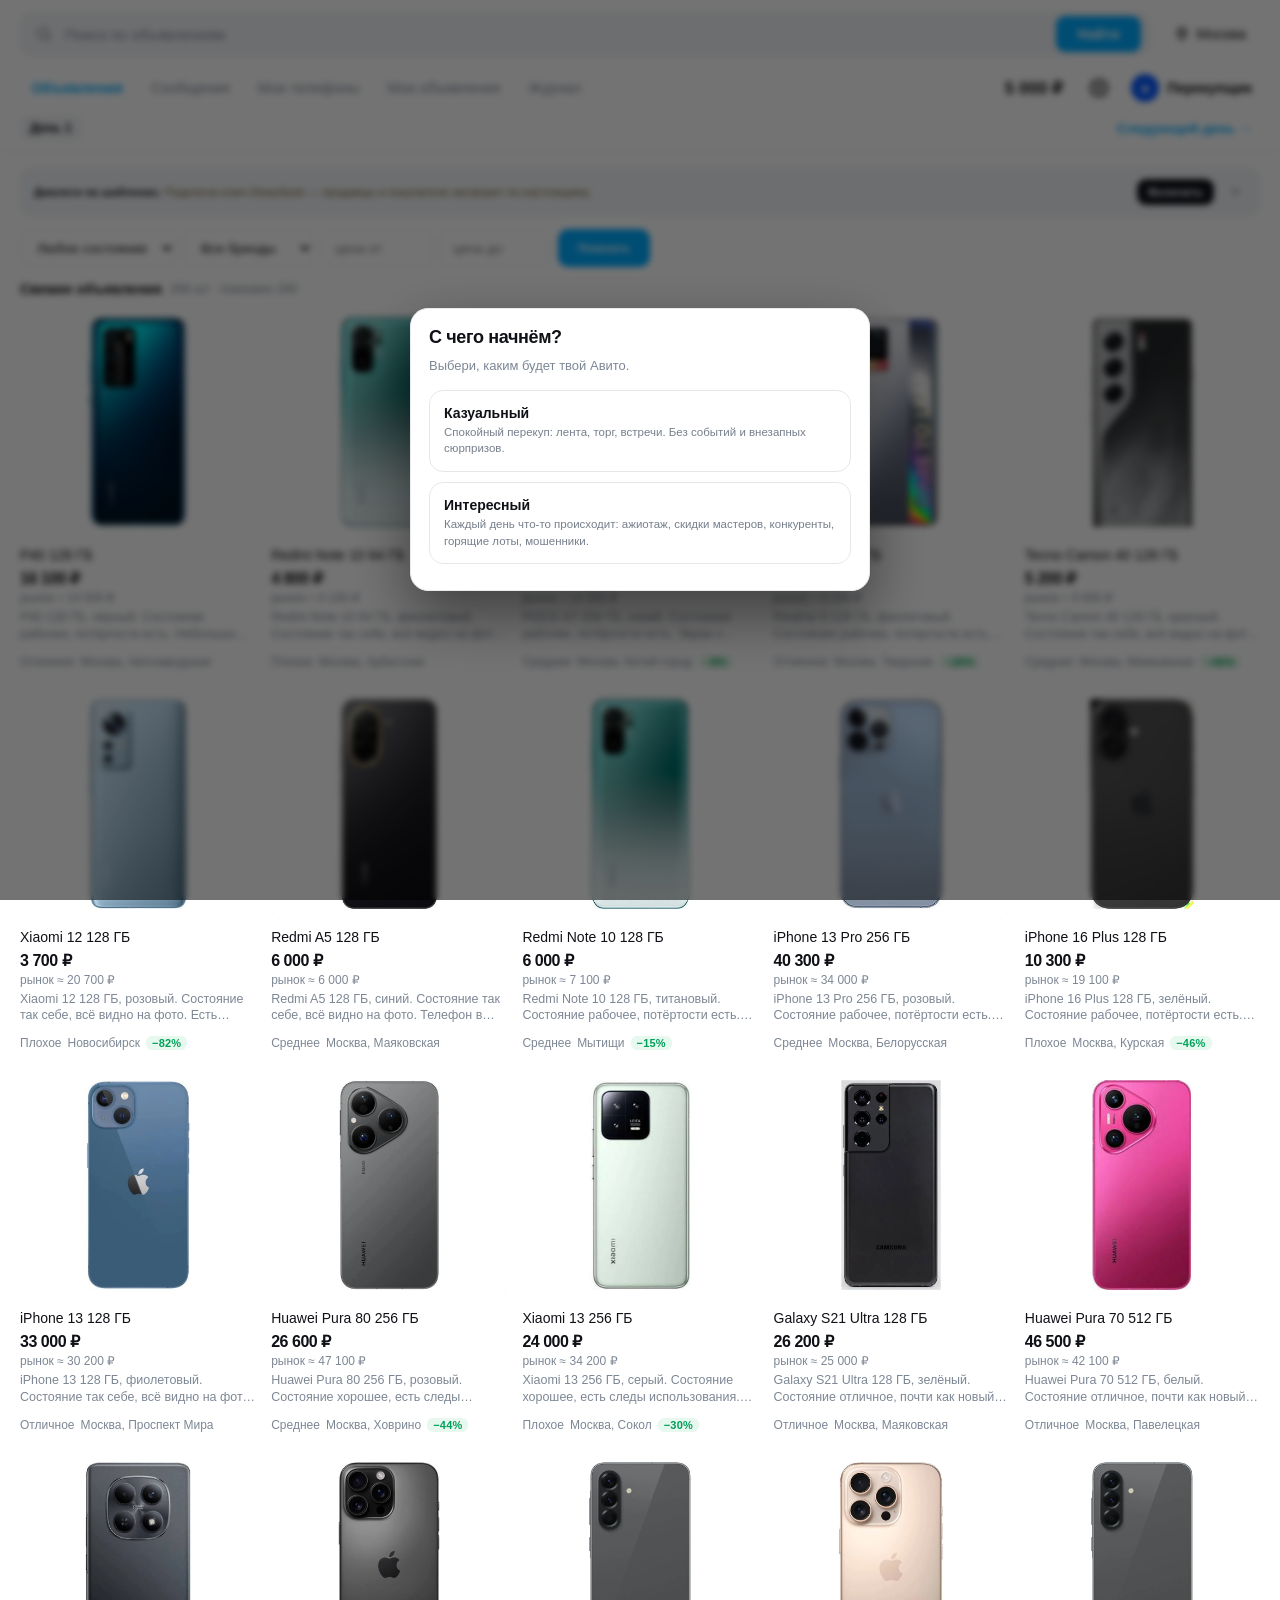
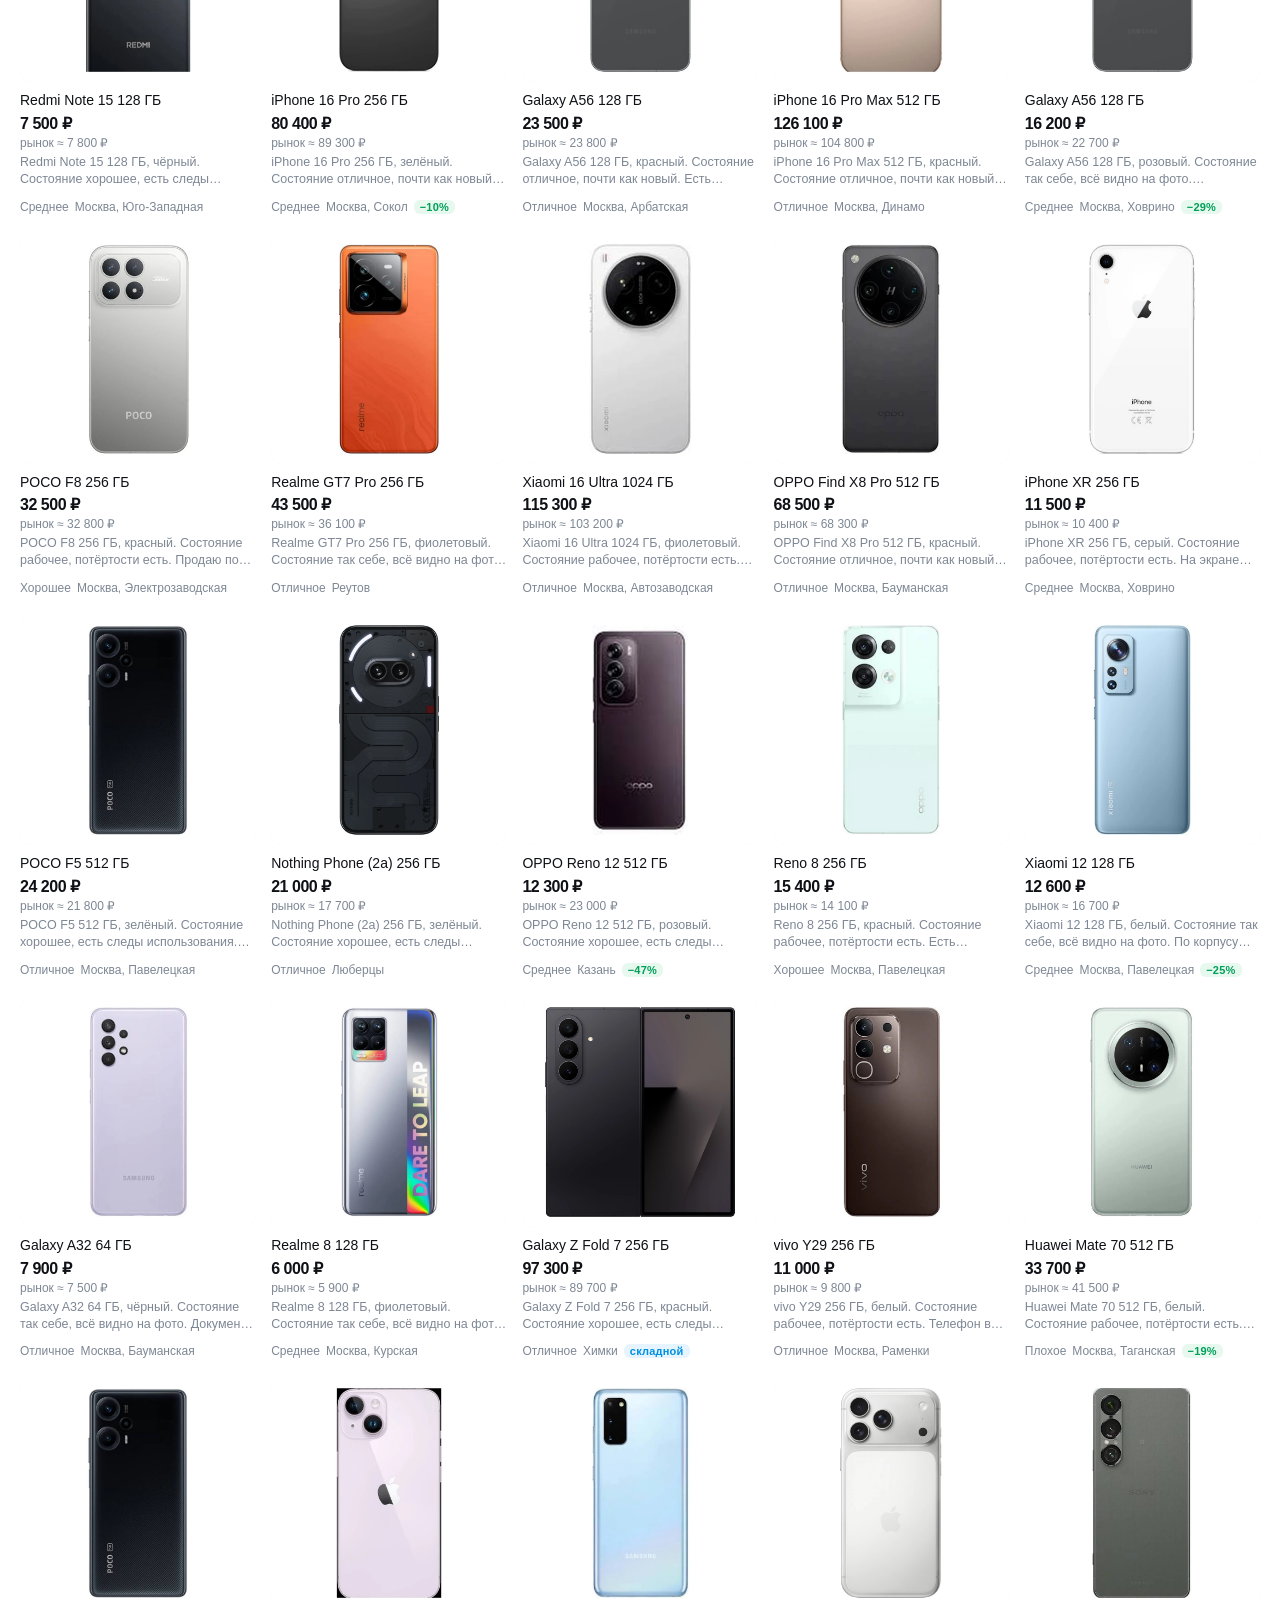
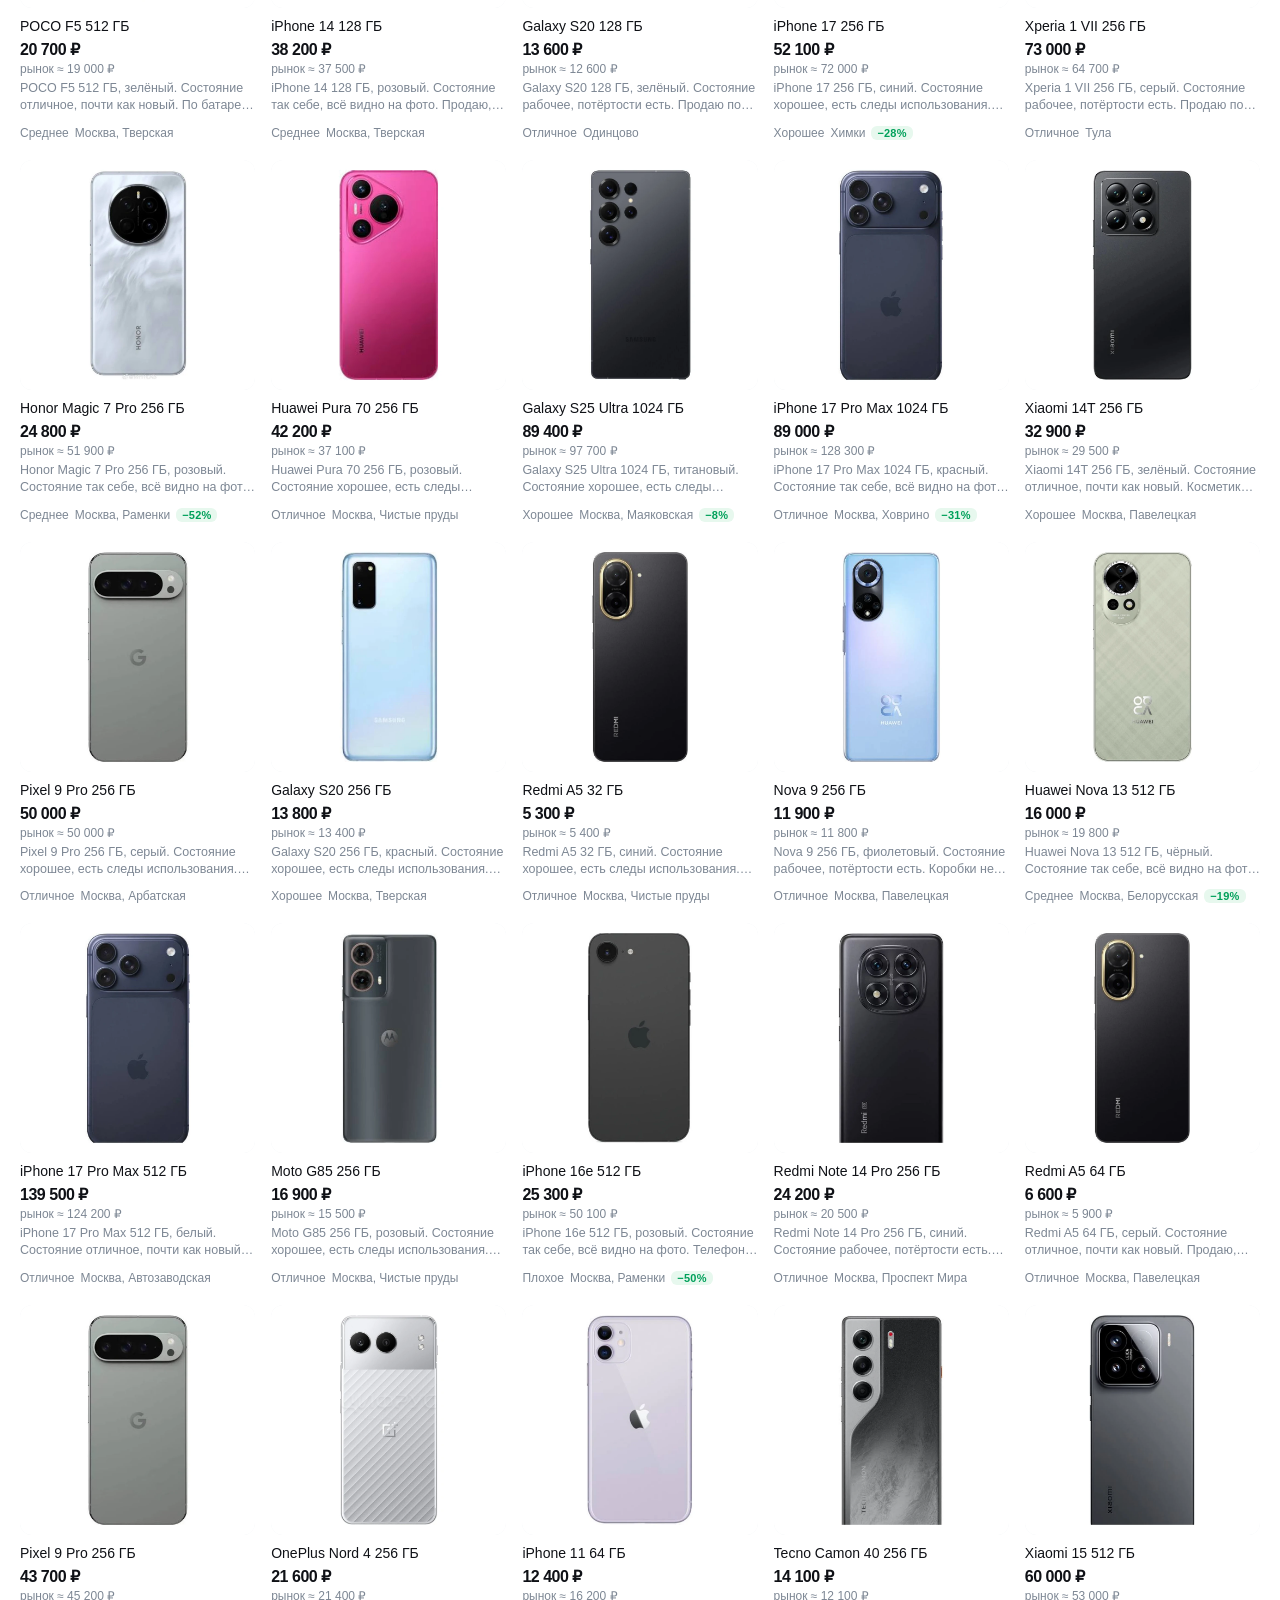
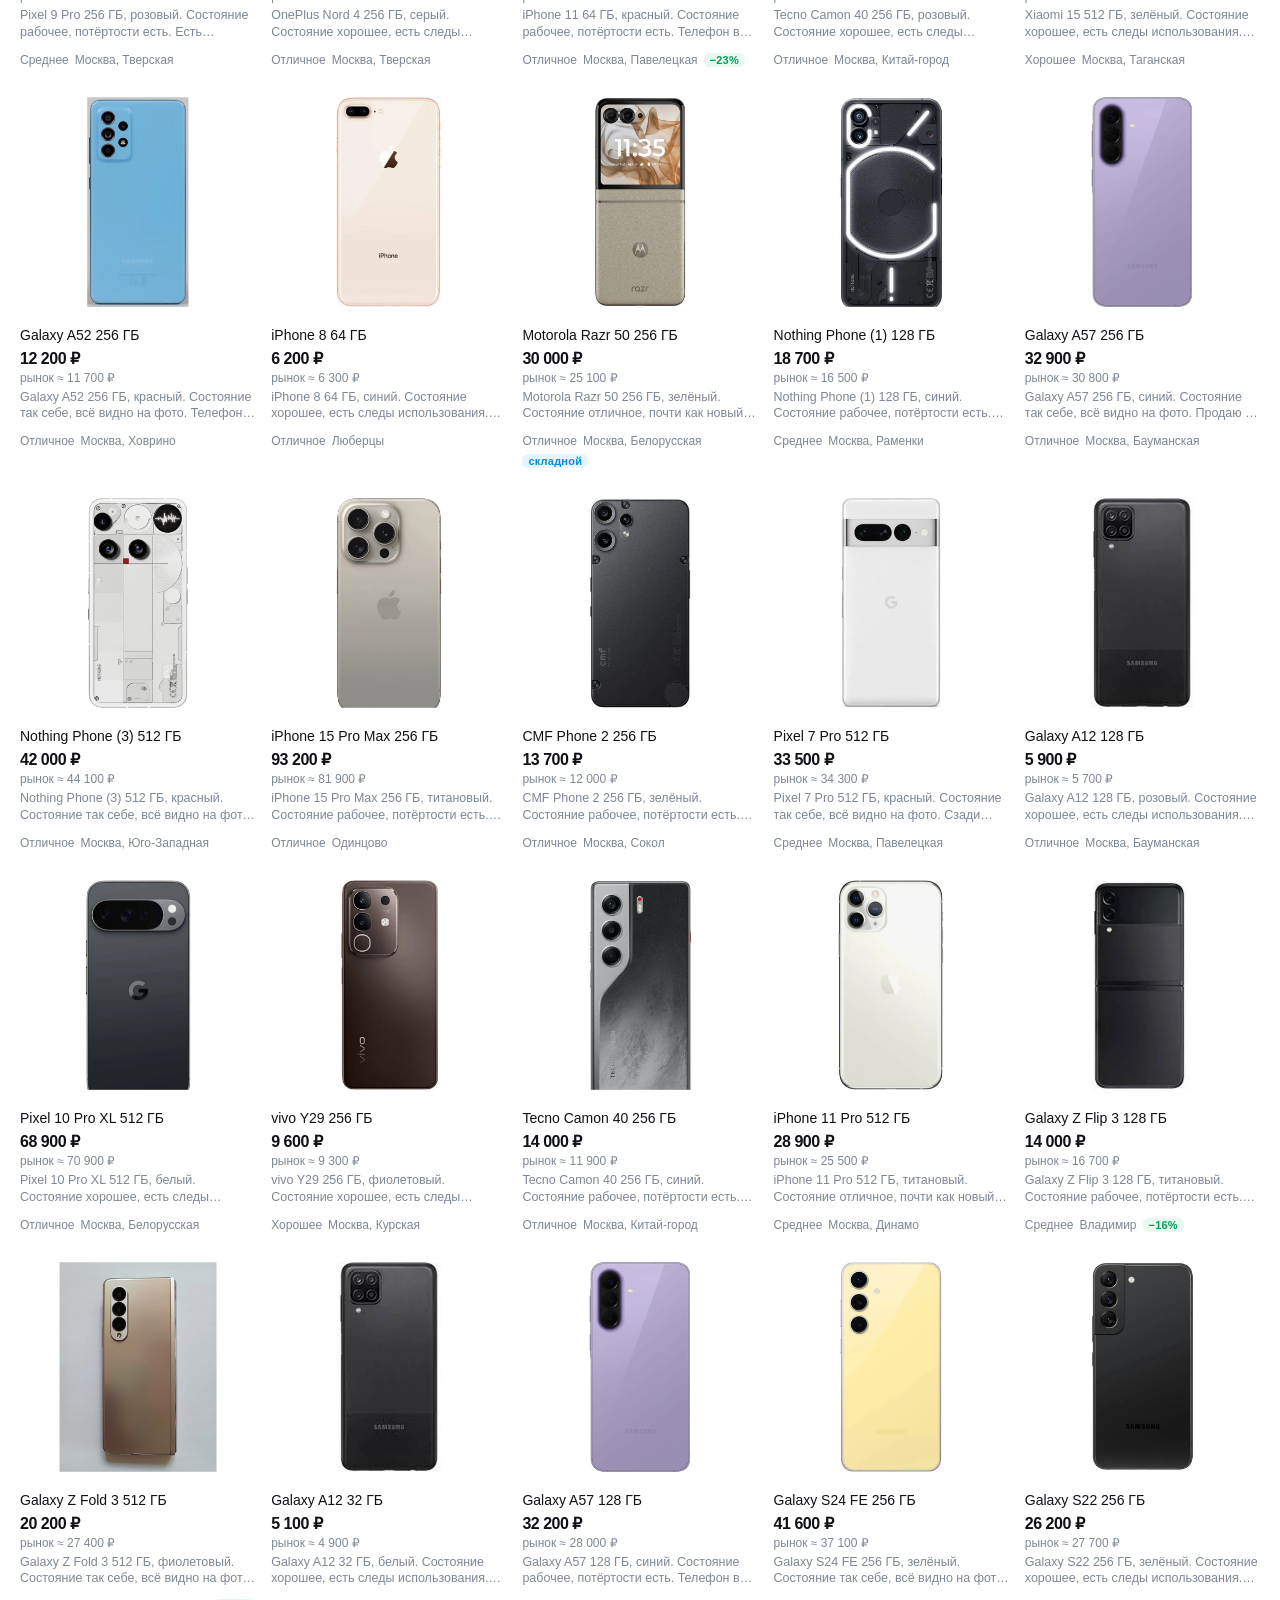
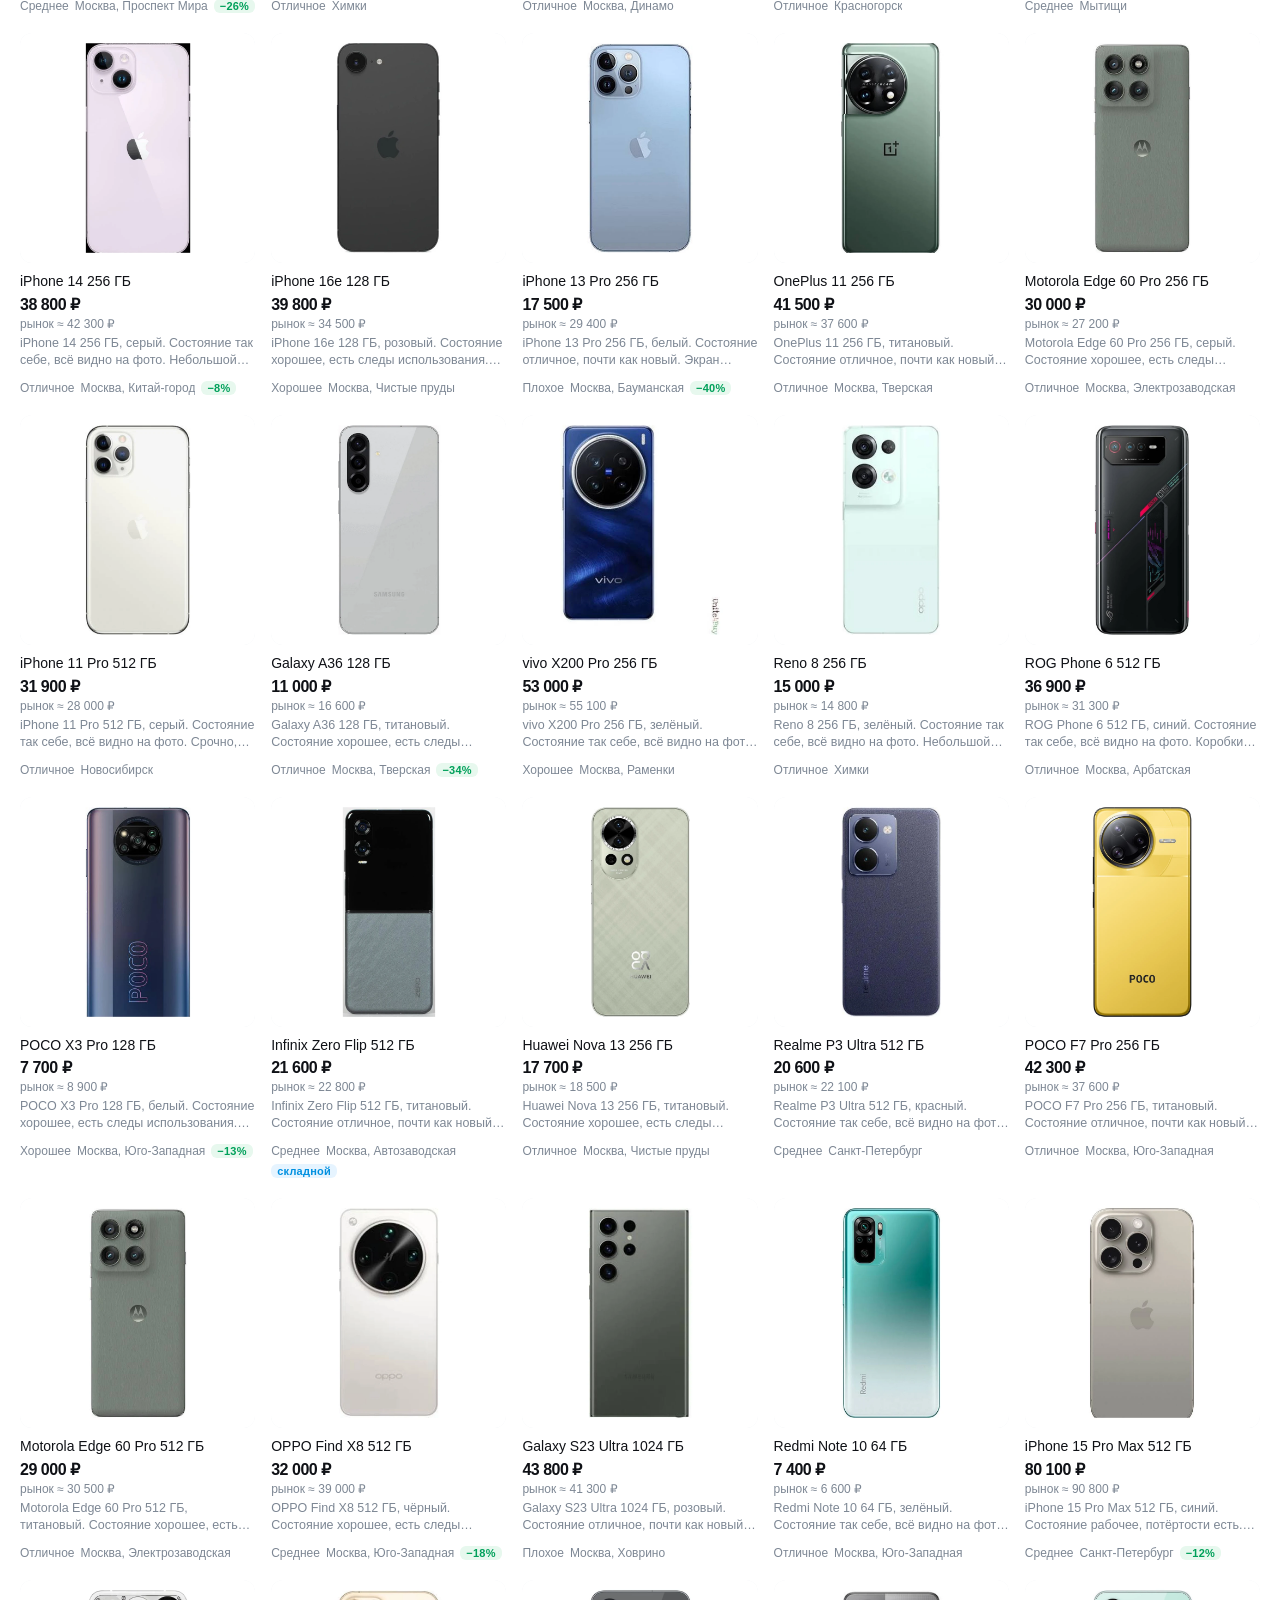
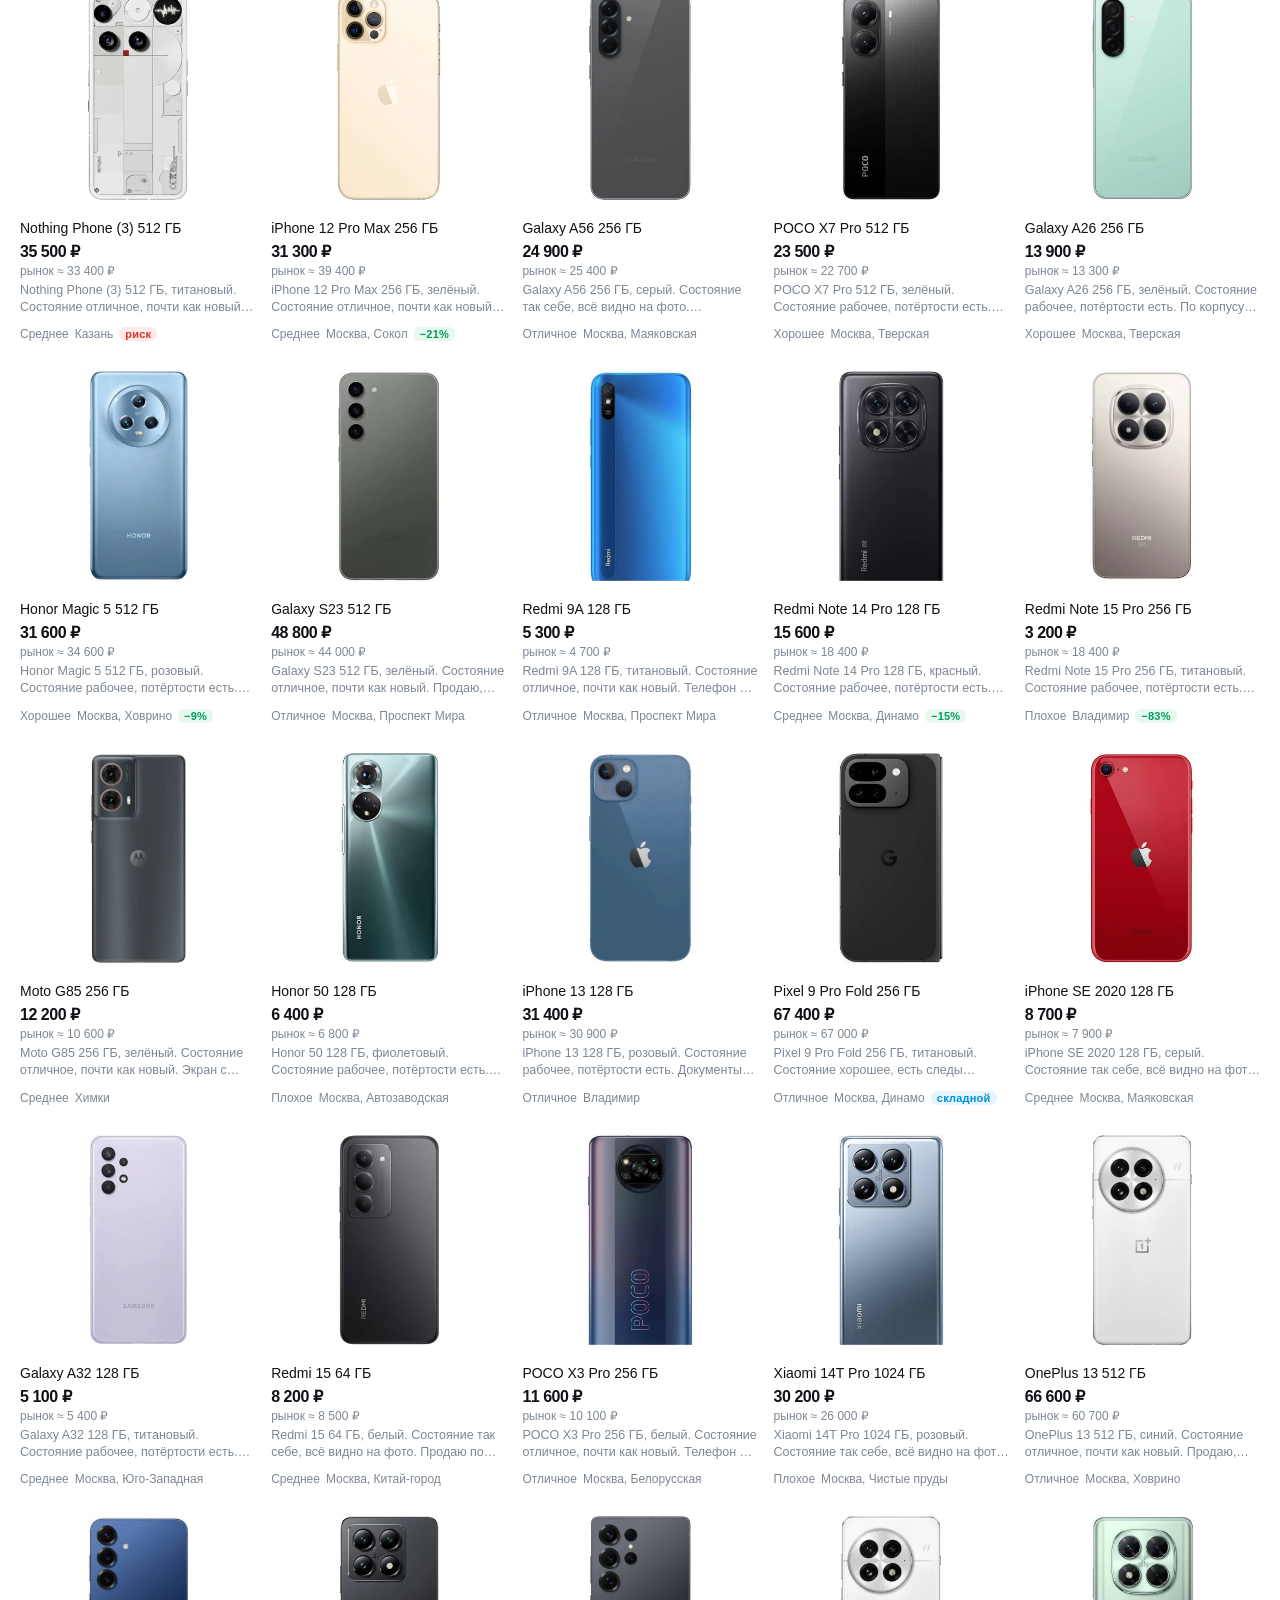
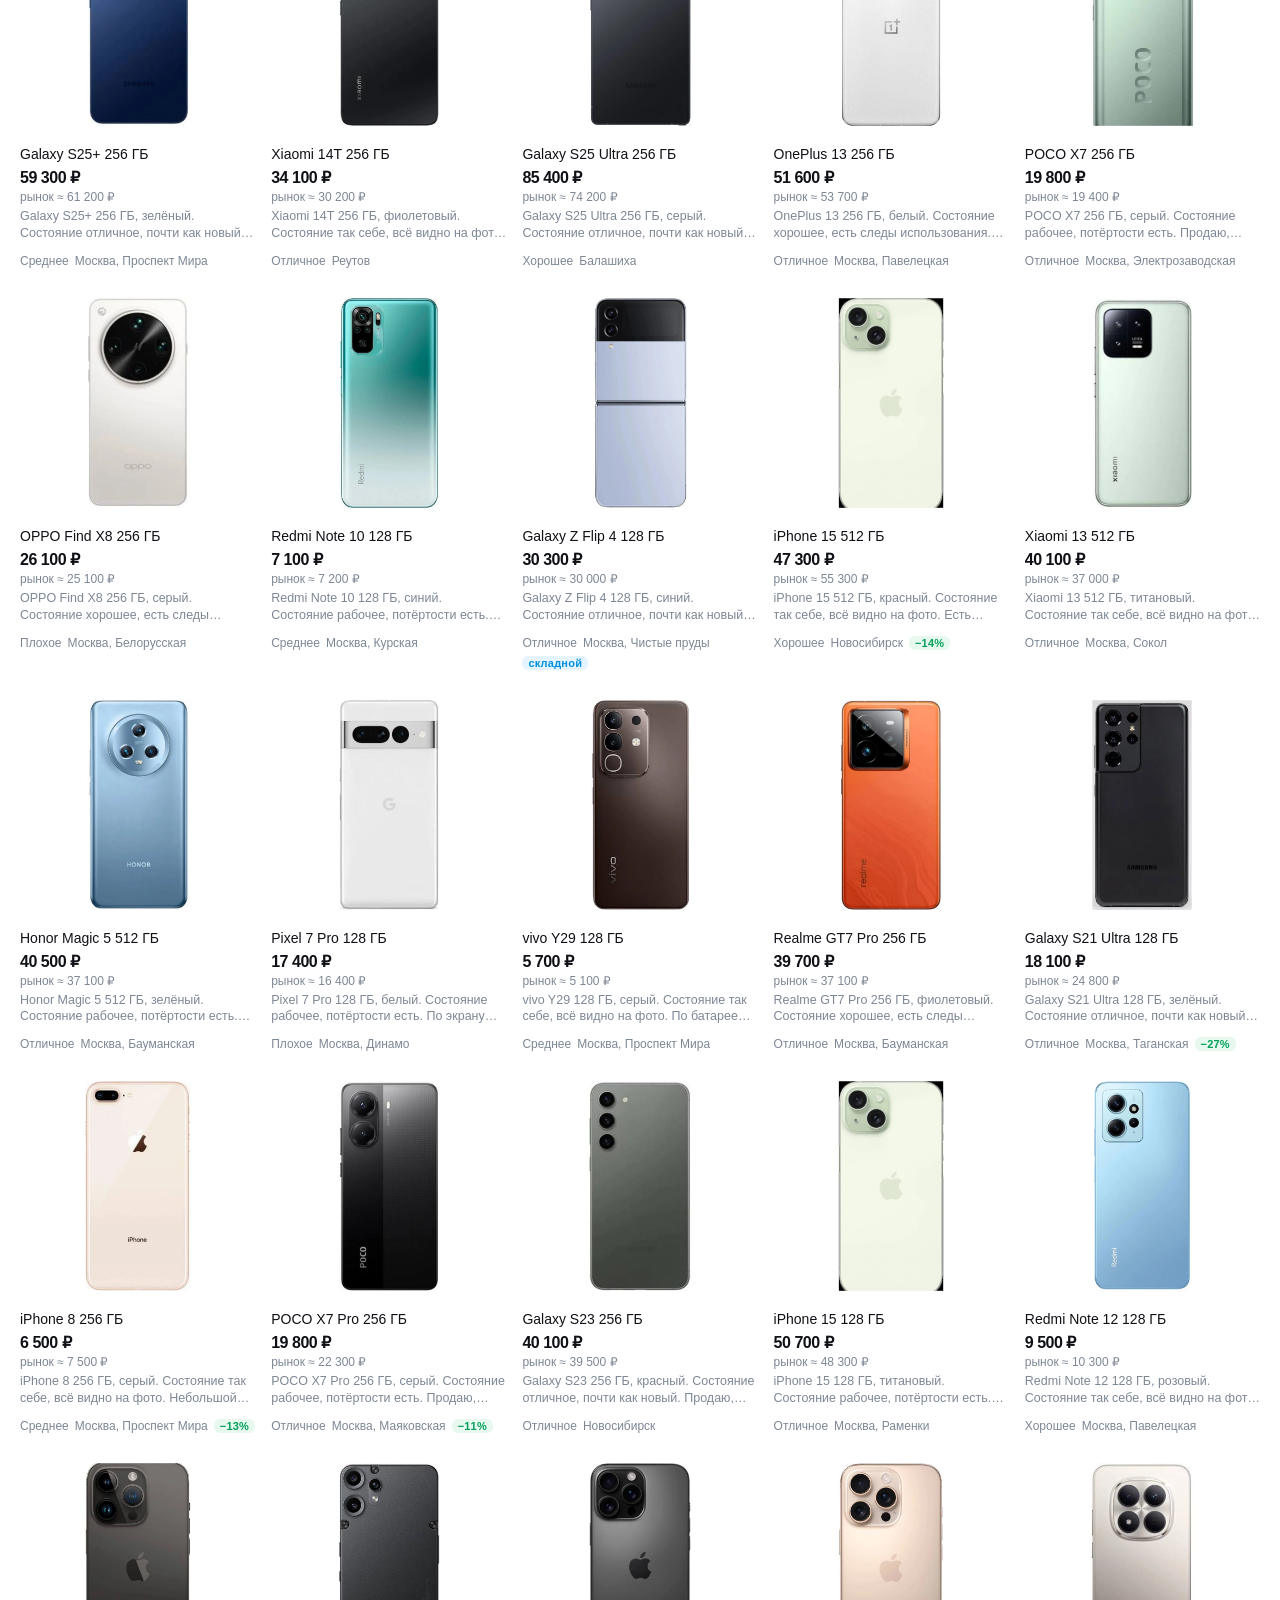
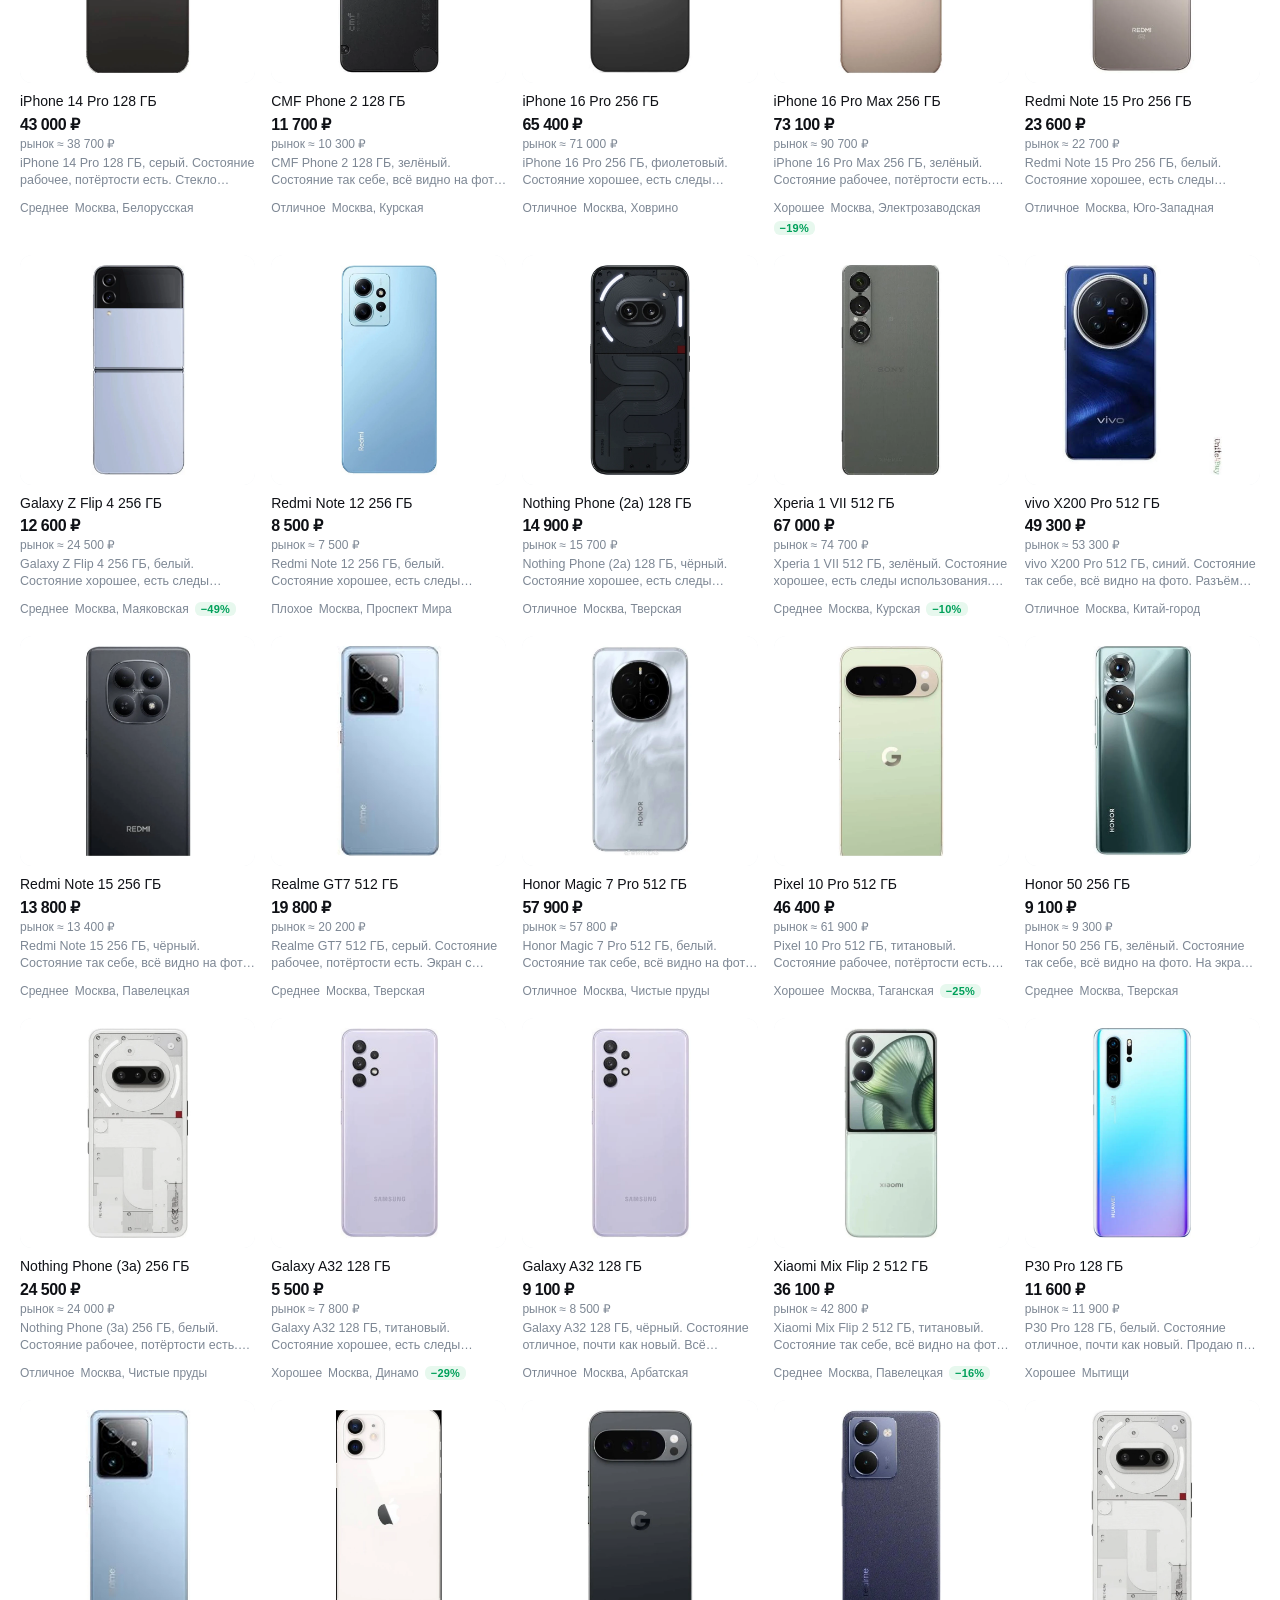
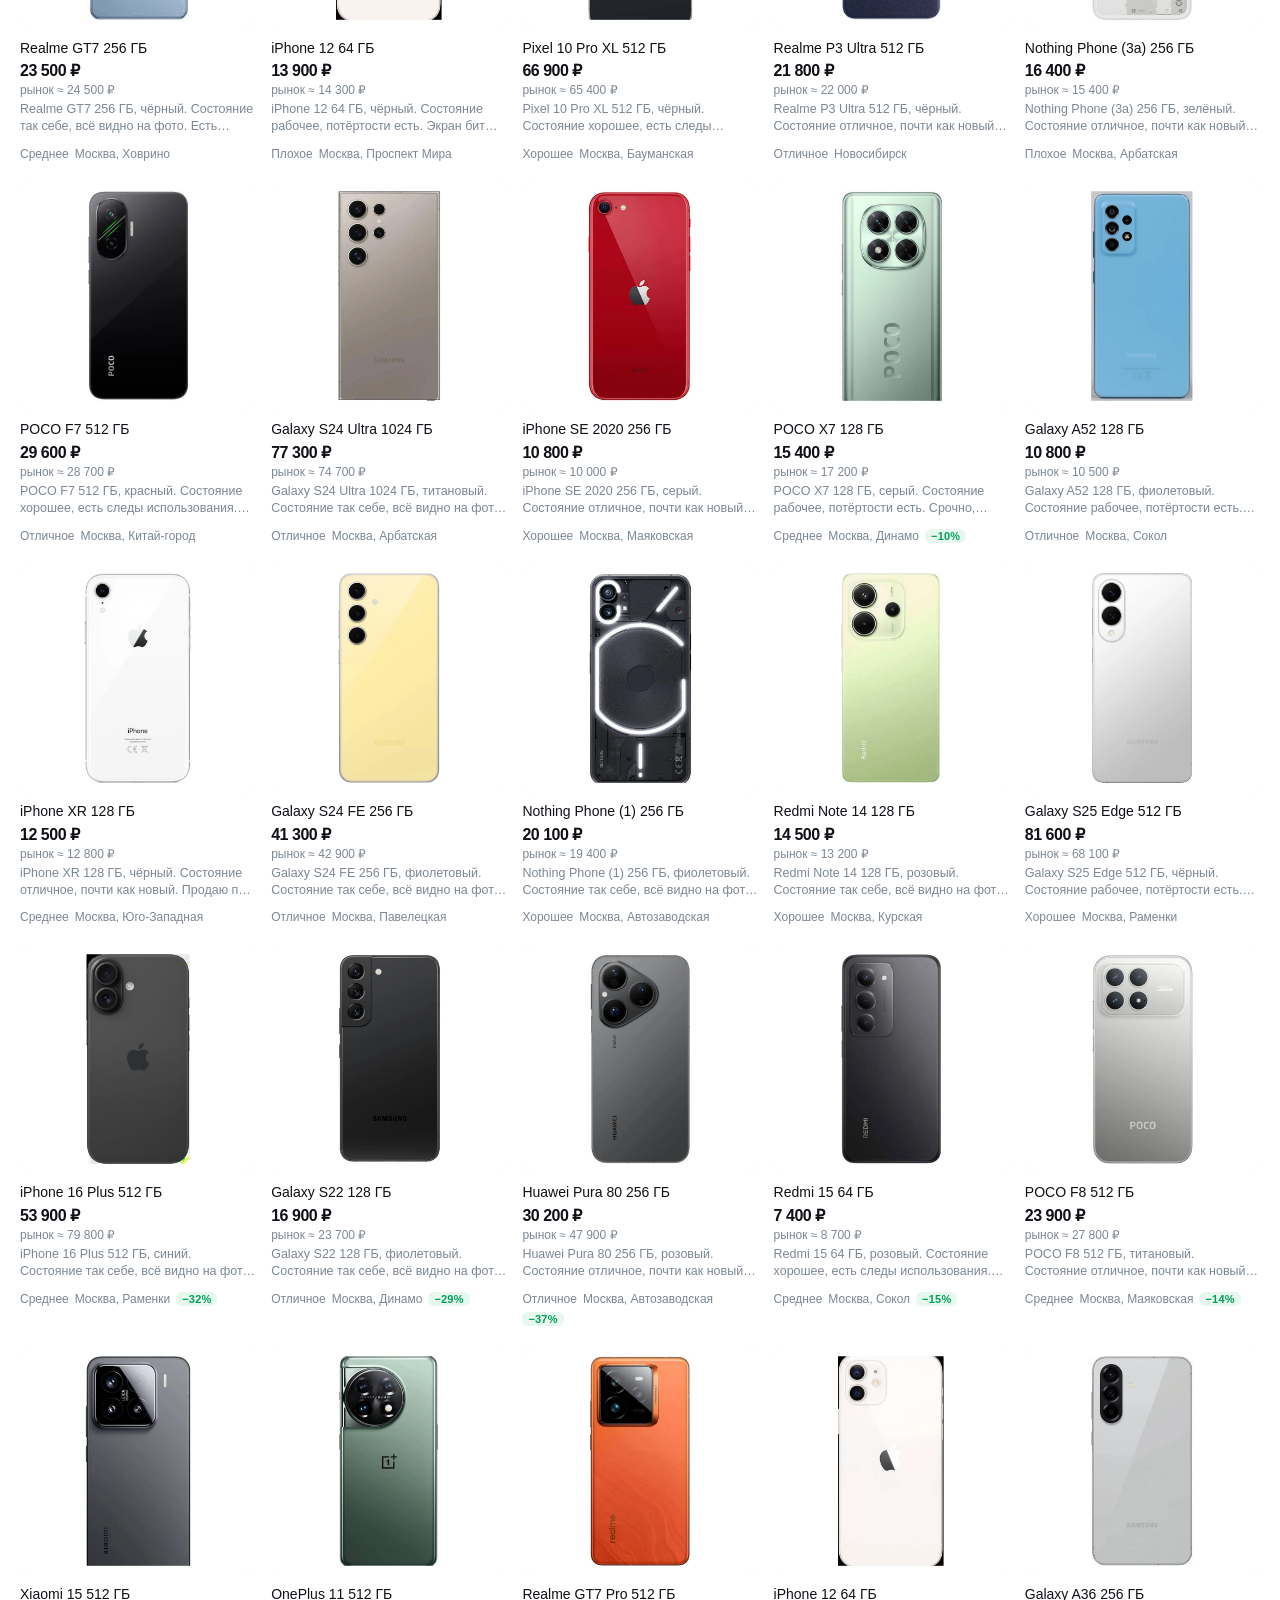
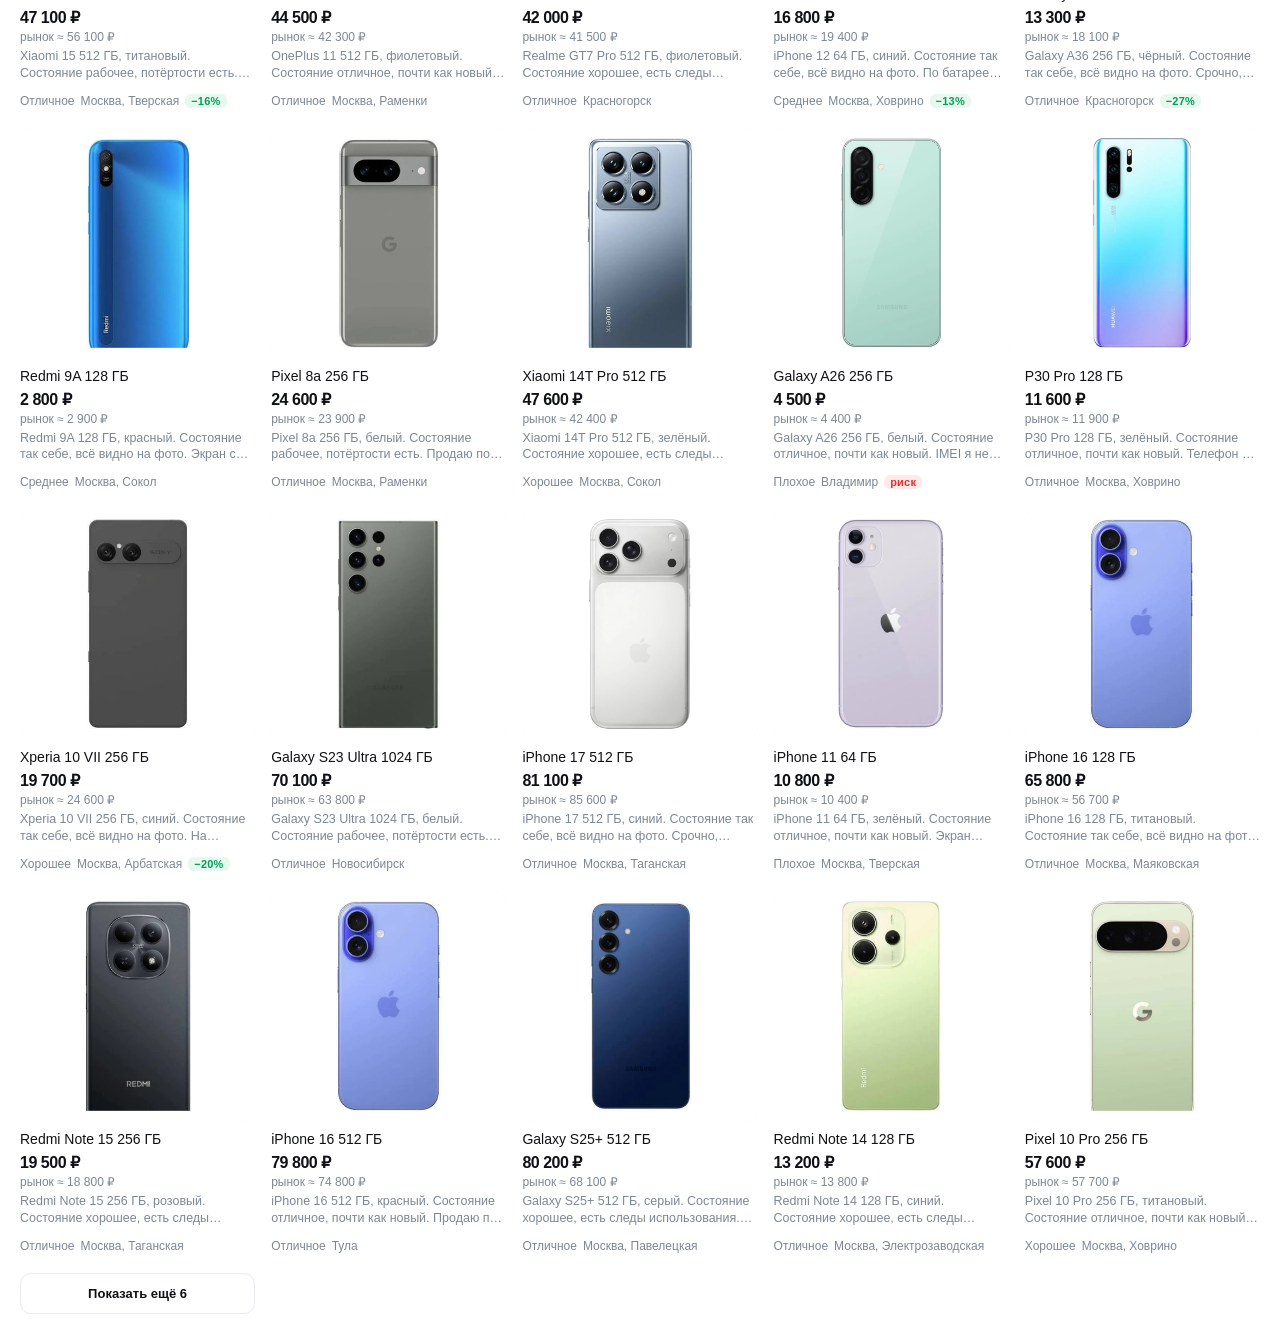
==== index.html @ da97cb34 "modals visible and styled: delivery, offer" ====
<!DOCTYPE html>
<html lang="ru">
<head>
<meta charset="utf-8">
<meta name="viewport" content="width=device-width, initial-scale=1, maximum-scale=1, viewport-fit=cover">
<meta name="theme-color" content="#ffffff">
<title>Mide Simulator — перепродажа телефонов</title>
<link rel="icon" href="data:image/svg+xml,%3Csvg xmlns='http://www.w3.org/2000/svg' viewBox='0 0 32 32'%3E%3Crect width='32' height='32' rx='9' fill='%230aa2f5'/%3E%3Crect x='10' y='6' width='12' height='20' rx='3.5' fill='none' stroke='white' stroke-width='2'/%3E%3C/svg%3E">
<style>
/* ============================================================
   AVITO FLIP — стили. Мобильный «корпус», светлая тема в духе Авито
   ============================================================ */
:root {
  --bg: #eef1f5;
  --card: #ffffff;
  --ink: #0d0f12;
  --muted: #6b7280;
  --line: #e6e9ee;
  --accent: #0aa2f5;
  --accent-2: #0077c8;
  --accent-soft: #e8f5fe;
  --green: #12a150;
  --green-soft: #e7f7ee;
  --red: #e5484d;
  --red-soft: #fdecec;
  --amber: #e0a000;
  --amber-soft: #fff6dc;
  --violet: #7c5cff;
  --radius: 16px;
  --shadow: 0 1px 2px rgba(16, 24, 40, .06), 0 8px 24px rgba(16, 24, 40, .06);
  --safe: env(safe-area-inset-bottom, 0px);
}

* { box-sizing: border-box; -webkit-tap-highlight-color: transparent; }

html, body {
  margin: 0; padding: 0; height: 100%;
  background: radial-gradient(1200px 600px at 50% -10%, #dfe9f5 0%, #eef1f5 45%, #e7ebf1 100%);
  font-family: -apple-system, BlinkMacSystemFont, "Segoe UI", Roboto, "Helvetica Neue", Arial, sans-serif;
  color: var(--ink);
  overscroll-behavior: none;
}

button, input, textarea, select { font: inherit; color: inherit; }
button { cursor: pointer; border: 0; background: none; }

/* ---------- корпус ---------- */
#app {
  position: relative;
  width: 100%; max-width: 432px; height: 100dvh; max-height: 920px;
  margin: 0 auto;
  background: var(--bg);
  display: flex; flex-direction: column;
  overflow: hidden;
}
/* ---------- шапка ---------- */
.topbar {
  flex: 0 0 auto;
  padding: 10px 14px 8px;
  background: var(--card);
  border-bottom: 1px solid var(--line);
  z-index: 20;
}
.topbar-row { display: flex; align-items: center; gap: 8px; }
.logo { display: flex; align-items: center; gap: 7px; font-weight: 800; font-size: 15px; letter-spacing: -.2px; }
.logo-dot {
  width: 22px; height: 22px; border-radius: 7px;
  background: linear-gradient(135deg, #0aa2f5, #7c5cff);
  position: relative; flex: 0 0 auto;
  box-shadow: inset 0 0 0 1px rgba(255,255,255,.25);
}
.logo-dot::after {
  content: ''; position: absolute; inset: 6px; border-radius: 3px;
  border: 2px solid rgba(255,255,255,.92); border-bottom-width: 4px;
}
.spacer { flex: 1; }
.balance {
  display: flex; align-items: baseline; gap: 2px;
  font-weight: 800; font-size: 16px; font-variant-numeric: tabular-nums;
  transition: color .25s;
}
.balance small { font-size: 11px; font-weight: 700; color: var(--muted); margin-left: 3px; }
.balance.flash-up { animation: flashUp .7s ease; }
.balance.flash-down { animation: flashDown .7s ease; }
@keyframes flashUp { 0% { color: var(--green); transform: scale(1.12); } 100% { color: var(--ink); transform: none; } }
@keyframes flashDown { 0% { color: var(--red); transform: scale(1.12); } 100% { color: var(--ink); transform: none; } }

.topbar-sub { display: flex; align-items: center; gap: 10px; margin-top: 6px; font-size: 11.5px; color: var(--muted); }
.pill {
  display: inline-flex; align-items: center; gap: 4px;
  padding: 3px 8px; border-radius: 999px; background: #f2f4f8;
  font-weight: 650; color: #47505e; white-space: nowrap;
}
.pill.green { background: var(--green-soft); color: var(--green); }
.pill.blue { background: var(--accent-soft); color: var(--accent-2); }
.pill.amber { background: var(--amber-soft); color: #a97900; }
.pill.red { background: var(--red-soft); color: var(--red); }
.icon-btn {
  width: 32px; height: 32px; border-radius: 10px; display: grid; place-items: center;
  font-size: 15px; color: #4b5563; background: #f4f6f9;
}
.icon-btn:active { transform: scale(.94); }

/* ---------- контент ---------- */
.content { flex: 1 1 auto; overflow-y: auto; overflow-x: hidden; padding: 12px 12px 18px; scroll-behavior: smooth; }
.content::-webkit-scrollbar { width: 0; }

.view { display: none; animation: fadeIn .22s ease; }
.view.active { display: block; }
@keyframes fadeIn { from { opacity: 0; transform: translateY(4px); } to { opacity: 1; transform: none; } }

.section-title {
  display: flex; align-items: center; gap: 8px;
  font-size: 12px; font-weight: 800; text-transform: uppercase; letter-spacing: .6px;
  color: #8b95a5; margin: 4px 2px 8px;
}
.section-title .hint { text-transform: none; letter-spacing: 0; font-weight: 600; color: #9aa3b1; font-size: 11px; }

/* ---------- фильтры ---------- */
.filters { display: flex; gap: 6px; overflow-x: auto; padding-bottom: 8px; margin-bottom: 2px; }
.filters::-webkit-scrollbar { display: none; }
.chip {
  flex: 0 0 auto; padding: 6px 11px; border-radius: 999px;
  background: var(--card); border: 1px solid var(--line);
  font-size: 12px; font-weight: 650; color: #4b5563; transition: .15s;
}
.chip:active { transform: scale(.96); }
.chip.on { background: var(--ink); color: #fff; border-color: var(--ink); }

/* ---------- карточка объявления ---------- */
.cards { display: flex; flex-direction: column; gap: 9px; }
.card {
  display: flex; gap: 11px; padding: 10px;
  background: var(--card); border-radius: var(--radius); border: 1px solid var(--line);
  box-shadow: 0 1px 1px rgba(16,24,40,.03);
  transition: transform .12s, box-shadow .2s;
  position: relative; overflow: hidden;
}
.card:active { transform: scale(.985); }
.card::after {
  content: ''; position: absolute; inset: 0; pointer-events: none;
  background: linear-gradient(90deg, transparent, rgba(10,162,245,.07), transparent);
  transform: translateX(-100%);
}
.card.pressed::after { animation: sweep .5s ease; }
@keyframes sweep { to { transform: translateX(100%); } }

.thumb {
  flex: 0 0 74px; width: 74px; height: 88px; border-radius: 12px;
  background: linear-gradient(150deg, #f7f9fc, #e9eef5);
  display: grid; place-items: center; position: relative; overflow: hidden;
}
.phone {
  width: 38px; height: 66px; border-radius: 8px;
  background: linear-gradient(160deg, hsl(var(--hue, 210) 55% 52%), hsl(var(--hue, 210) 60% 30%));
  box-shadow: 0 4px 10px rgba(10, 20, 40, .22), inset 0 0 0 1.5px rgba(255,255,255,.28);
  position: relative;
}
.phone::before {
  content: ''; position: absolute; left: 3px; top: 6px;
  width: 12px; height: 12px; border-radius: 4px;
  background: rgba(8, 12, 20, .55);
  box-shadow: inset 0 0 0 1px rgba(255,255,255,.18);
}
.phone::after {
  content: ''; position: absolute; inset: 4px 3px;
  border-radius: 6px; border: 1px solid rgba(255,255,255,.22);
}
.phone.fold { width: 44px; }
.phone.fold::after { inset: 4px 8px; }

.card-body { flex: 1 1 auto; min-width: 0; display: flex; flex-direction: column; }
.card-price { font-size: 16px; font-weight: 850; letter-spacing: -.3px; }
.card-title {
  font-size: 12.5px; font-weight: 600; color: #333a45; margin-top: 1px;
  white-space: nowrap; overflow: hidden; text-overflow: ellipsis;
}
.card-desc {
  font-size: 11px; color: var(--muted); margin-top: 3px; line-height: 1.35;
  display: -webkit-box; -webkit-line-clamp: 2; -webkit-box-orient: vertical; overflow: hidden;
}
.card-meta { display: flex; align-items: center; gap: 6px; margin-top: auto; padding-top: 6px; font-size: 10.5px; color: #9aa3b1; }
.card-meta .city { overflow: hidden; text-overflow: ellipsis; white-space: nowrap; }
.badge {
  font-size: 9.5px; font-weight: 800; padding: 2px 6px; border-radius: 6px;
  text-transform: uppercase; letter-spacing: .3px; white-space: nowrap;
}
.badge.deal { background: var(--green-soft); color: var(--green); }
.badge.risky { background: var(--red-soft); color: var(--red); }
.badge.norm { background: var(--accent-soft); color: var(--accent-2); }
.badge.fold { background: #f1ecff; color: var(--violet); }

/* ---------- пустое состояние ---------- */
.empty { text-align: center; padding: 40px 20px; color: var(--muted); }
.empty .big { font-size: 34px; margin-bottom: 8px; opacity: .5; }
.empty b { color: var(--ink); }
.empty p { font-size: 12.5px; line-height: 1.5; margin: 6px 0 0; }

/* ---------- нижние табы ---------- */
.tabbar {
  flex: 0 0 auto; display: grid; grid-template-columns: repeat(4, 1fr);
  background: var(--card); border-top: 1px solid var(--line);
  padding: 6px 4px calc(6px + var(--safe));
  z-index: 20;
}
.tab {
  display: flex; flex-direction: column; align-items: center; gap: 2px;
  padding: 5px 0; border-radius: 10px; color: #9aa3b1; font-size: 10px; font-weight: 650;
  position: relative; transition: .15s;
}
.tab .ic { font-size: 17px; line-height: 1; filter: grayscale(1) opacity(.55); transition: .15s; }
.tab.on { color: var(--accent-2); }
.tab.on .ic { filter: none; }
.tab .dot {
  position: absolute; top: 2px; right: 50%; margin-right: -16px;
  min-width: 15px; height: 15px; border-radius: 99px; background: var(--red); color: #fff;
  font-size: 9px; display: grid; place-items: center; padding: 0 4px; font-weight: 800;
  box-shadow: 0 0 0 2px var(--card);
}

/* ---------- оверлеи ---------- */
.overlay {
  position: absolute; inset: 0; background: var(--bg);
  display: flex; flex-direction: column; z-index: 50;
  transform: translateX(100%); transition: transform .26s cubic-bezier(.32,.72,0,1);
  visibility: hidden;
}
.overlay.open { transform: none; visibility: visible; }
.overlay.up { transform: translateY(100%); }

#ov-meet { z-index: 60; }

.ov-head {
  flex: 0 0 auto; display: flex; align-items: center; gap: 10px;
  padding: 12px 12px; background: var(--card); border-bottom: 1px solid var(--line);
}
.ov-head .back {
  width: 30px; height: 30px; border-radius: 50%; background: #f2f4f8;
  display: grid; place-items: center; font-size: 15px; color: #47505e; flex: 0 0 auto;
}
.ov-title { flex: 1; min-width: 0; overflow: hidden; }
.ov-title > b { display: block; font-size: 13.5px; font-weight: 800; white-space: nowrap; overflow: hidden; text-overflow: ellipsis; }
.ov-title > span { display: block; font-size: 11px; color: var(--muted); margin-top: 1px; white-space: nowrap; overflow: hidden; text-overflow: ellipsis; }
.ov-price { font-weight: 850; font-size: 15px; white-space: nowrap; }
.ov-foot {
  flex: 0 0 auto; display: flex; gap: 8px;
  padding: 10px 12px calc(10px + var(--safe));
  background: var(--card); border-top: 1px solid var(--line);
}
.ov-foot .btn { flex: 1; }

/* ---------- деталь объявления ---------- */
.detail { padding: 12px; overflow-y: auto; flex: 1; }
.photo-big {
  height: 170px; border-radius: var(--radius);
  background: linear-gradient(150deg, #f7f9fc, #e4ebf4);
  display: grid; place-items: center; position: relative; overflow: hidden;
  border: 1px solid var(--line);
}
.photo-big .phone { width: 66px; height: 120px; border-radius: 13px; }
.photo-big .phone::before { width: 19px; height: 19px; left: 5px; top: 9px; border-radius: 6px; }
.photo-big .phone.fold { width: 82px; height: 116px; }
.photo-big .cap {
  position: absolute; left: 10px; bottom: 8px; font-size: 10px; color: #8b95a5; font-weight: 600;
}
.price-row { display: flex; align-items: flex-end; gap: 8px; margin: 14px 2px 4px; }
.price-big { font-size: 26px; font-weight: 900; letter-spacing: -1px; }
.price-sub { font-size: 11.5px; color: var(--muted); padding-bottom: 4px; }
.detail h3 { font-size: 14.5px; margin: 6px 2px 4px; font-weight: 750; }
.detail .desc { font-size: 12.5px; line-height: 1.55; color: #424953; margin: 0 2px; }
.facts { display: flex; flex-wrap: wrap; gap: 6px; margin: 10px 2px 0; }

.seller-card {
  display: flex; align-items: center; gap: 10px; margin-top: 12px; padding: 11px;
  background: var(--card); border: 1px solid var(--line); border-radius: 14px;
}
.avatar {
  width: 38px; height: 38px; border-radius: 50%; flex: 0 0 auto;
  display: grid; place-items: center; font-weight: 800; color: #fff; font-size: 14px;
  background: linear-gradient(140deg, #6b8cff, #8f5cff);
}
.seller-card .nm { font-size: 12.5px; font-weight: 750; }
.seller-card .sub { font-size: 10.5px; color: var(--muted); margin-top: 1px; }

.defect-line {
  display: flex; align-items: center; gap: 7px; margin-top: 7px;
  font-size: 11.5px; padding: 7px 9px; border-radius: 10px;
  background: var(--red-soft); color: #a3282c; font-weight: 600;
}
.defect-line.ok { background: var(--green-soft); color: #0d7a3c; }
.defect-line.warn { background: var(--amber-soft); color: #8a6500; }

/* ---------- чат ---------- */
.chat-wrap { flex: 1; overflow-y: auto; padding: 12px 12px 6px; display: flex; flex-direction: column; gap: 7px; }
.msg {
  max-width: 82%; padding: 8px 11px; border-radius: 14px;
  font-size: 12.5px; line-height: 1.45; position: relative;
  animation: pop .18s ease;
  white-space: pre-wrap; overflow-wrap: break-word;
}
@keyframes pop { from { opacity: 0; transform: translateY(6px) scale(.98); } to { opacity: 1; transform: none; } }
.msg.them { align-self: flex-start; background: #fff; border: 1px solid var(--line); border-bottom-left-radius: 5px; }
.msg.me { align-self: flex-end; background: var(--accent); color: #fff; border-bottom-right-radius: 5px; }
.msg.sys {
  align-self: center; background: #eef2f7; color: #6b7280;
  font-size: 10.5px; padding: 4px 10px; border-radius: 99px; max-width: 92%; text-align: center;
}
.msg.sys.bad { background: var(--red-soft); color: #b03035; }
.msg.sys.good { background: var(--green-soft); color: #0d7a3c; }
.typing { display: inline-flex; gap: 3px; align-items: center; }
.typing i {
  width: 5px; height: 5px; border-radius: 50%; background: #9aa3b1; display: block;
  animation: blink 1.1s infinite;
}
.typing i:nth-child(2) { animation-delay: .18s; }
.typing i:nth-child(3) { animation-delay: .36s; }
@keyframes blink { 0%, 60%, 100% { opacity: .25; transform: translateY(0); } 30% { opacity: 1; transform: translateY(-2px); } }

.composer { flex: 0 0 auto; padding: 8px 10px calc(8px + var(--safe)); background: var(--card); border-top: 1px solid var(--line); }
.quick { display: flex; flex-wrap: wrap; gap: 6px; padding-bottom: 7px; }
.qbtn {
  flex: 0 0 auto; padding: 6px 10px; border-radius: 999px; background: #f2f5f9;
  font-size: 11.5px; font-weight: 650; color: #3d4551; border: 1px solid transparent;
}
.qbtn:active { background: #e6ebf2; }
.qbtn.primary { background: var(--accent-soft); color: var(--accent-2); border-color: #cfe9fb; }
.qbtn.danger { color: var(--red); }
.input-row { display: flex; align-items: flex-end; gap: 7px; }
.input-row input[type=text] {
  flex: 1; min-width: 0; padding: 10px 12px; border-radius: 13px;
  border: 1px solid var(--line); background: #f7f9fc; font-size: 12.5px; outline: none;
  transition: border-color .15s, background .15s;
}
.input-row input[type=text]:focus { border-color: #b9dcf6; background: #fff; }
.send-btn {
  width: 38px; height: 38px; border-radius: 12px; background: var(--accent); color: #fff;
  display: grid; place-items: center; font-size: 15px; flex: 0 0 auto;
  transition: transform .1s;
}
.send-btn:active { transform: scale(.93); }
.send-btn:disabled { background: #cfd6e0; }

/* ---------- встреча ---------- */
.meet-body { flex: 1; overflow-y: auto; padding: 14px; }
.meet-head { text-align: center; margin-bottom: 14px; }
.meet-head .place { font-size: 11px; color: var(--muted); font-weight: 650; }
.meet-head h2 { font-size: 17px; margin: 4px 0 2px; font-weight: 850; letter-spacing: -.3px; }
.meet-head p { font-size: 12px; color: var(--muted); margin: 0; }
.checks { display: grid; grid-template-columns: 1fr 1fr; gap: 8px; }
.check {
  text-align: left; padding: 10px; border-radius: 13px; background: var(--card);
  border: 1px solid var(--line); transition: .15s; position: relative; overflow: hidden;
}
.check:active { transform: scale(.97); }
.check .ci { font-size: 15px; color: #6b7280; height: 19px; }
.check .ci svg { display: block; }
.check .cn { font-size: 12px; font-weight: 750; margin-top: 3px; }
.check .cd { font-size: 9.5px; color: #9aa3b1; margin-top: 1px; line-height: 1.3; }
.check.done { background: #f6f8fb; }
.check.done .cn { color: #6b7280; }
.check .res { font-size: 10px; margin-top: 4px; font-weight: 700; }
.check .res.bad { color: var(--red); }
.check .res.ok { color: var(--green); }
.check .fee { position: absolute; top: 7px; right: 8px; font-size: 9px; color: var(--amber); font-weight: 800; }
.check.shake { animation: shake .35s; }
@keyframes shake { 0%,100% { transform: none; } 25% { transform: translateX(-3px); } 75% { transform: translateX(3px); } }

.meet-summary {
  margin-top: 12px; padding: 12px; border-radius: 14px; background: var(--card);
  border: 1px solid var(--line); font-size: 12px; line-height: 1.5;
}
.meet-actions { display: grid; gap: 8px; margin-top: 12px; }

/* ---------- кнопки ---------- */
.btn {
  display: flex; align-items: center; justify-content: center; gap: 7px;
  padding: 12px 14px; border-radius: 13px; font-size: 13px; font-weight: 750;
  background: #f1f4f8; color: #333a45; transition: transform .1s, background .15s;
  width: 100%;
}
.btn:active { transform: scale(.98); }
.btn.primary { background: var(--accent); color: #fff; box-shadow: 0 6px 16px -6px rgba(10,162,245,.6); }
.btn.success { background: var(--green); color: #fff; box-shadow: 0 6px 16px -6px rgba(18,161,80,.55); }
.btn.dark { background: #111418; color: #fff; }
.btn.ghost { background: transparent; border: 1px solid var(--line); }
.btn.danger { background: var(--red-soft); color: var(--red); }
.btn.sm { padding: 8px 10px; font-size: 11.5px; border-radius: 10px; }
.btn:disabled { opacity: .45; pointer-events: none; }
.btn-row { display: flex; gap: 8px; }

/* ---------- склад ---------- */
.stock-item {
  background: var(--card); border: 1px solid var(--line); border-radius: var(--radius);
  padding: 11px; margin-bottom: 9px;
}
.stock-top { display: flex; gap: 10px; }
.stock-top .thumb { width: 58px; height: 70px; flex-basis: 58px; }
.stock-top .phone { width: 30px; height: 52px; }
.stock-info { flex: 1; min-width: 0; }
.stock-info .nm { font-size: 13px; font-weight: 750; }
.stock-info .sub { font-size: 10.5px; color: var(--muted); margin-top: 2px; }
.stock-info .val { font-size: 12px; margin-top: 4px; font-weight: 700; color: #333a45; }
.stock-defects { display: flex; flex-wrap: wrap; gap: 4px; margin-top: 7px; }
.dtag {
  font-size: 9.5px; padding: 3px 7px; border-radius: 6px; font-weight: 700;
  background: #f2f4f8; color: #5b6472;
}
.dtag.bad { background: var(--red-soft); color: #b03035; }
.dtag.warn { background: var(--amber-soft); color: #8a6500; }
.dtag.ok { background: var(--green-soft); color: #0d7a3c; }
.stock-actions { display: flex; gap: 6px; margin-top: 9px; }

/* ---------- модалка ---------- */
.modal-wrap {
  position: absolute; inset: 0; z-index: 90; display: none;
  align-items: flex-end; justify-content: center;
  background: rgba(10, 16, 26, .42); backdrop-filter: blur(2px);
}
.modal-wrap.open { display: flex; animation: fadeIn .16s; }
.modal {
  width: 100%; background: var(--card); border-radius: 22px 22px 0 0;
  padding: 16px 16px calc(18px + var(--safe)); animation: slideUp .24s cubic-bezier(.32,.72,0,1);
  max-height: 86%; overflow-y: auto;
}
@keyframes slideUp { from { transform: translateY(40px); opacity: .6; } to { transform: none; opacity: 1; } }
.modal h3 { margin: 0 0 4px; font-size: 16px; font-weight: 850; letter-spacing: -.2px; }
.modal .sub { font-size: 11.5px; color: var(--muted); margin-bottom: 14px; line-height: 1.45; }
.field { margin-bottom: 12px; }
.field label { display: block; font-size: 11px; font-weight: 750; color: #5b6472; margin-bottom: 5px; }
.price-input {
  display: flex; align-items: center; gap: 8px; padding: 10px 12px;
  background: #f7f9fc; border: 1px solid var(--line); border-radius: 13px;
}
.price-input input {
  flex: 1; border: 0; background: none; outline: none;
  font-size: 20px; font-weight: 850; letter-spacing: -.5px; width: 100%;
}
.price-input span { color: var(--muted); font-weight: 700; }
.presets { display: flex; gap: 6px; margin-top: 8px; flex-wrap: wrap; }
.preset { padding: 6px 10px; border-radius: 9px; background: #f2f5f9; font-size: 11.5px; font-weight: 700; color: #3d4551; }
.preset:active { background: #e6ebf2; }
.hint-line { font-size: 11px; color: var(--muted); margin-top: 8px; line-height: 1.45; }
.warn-line { font-size: 11px; color: #a3282c; background: var(--red-soft); padding: 8px 10px; border-radius: 9px; margin-top: 8px; line-height: 1.4; }

/* ---------- тост ---------- */
.toasts {
  position: absolute; left: 12px; right: 12px; top: 66px; z-index: 120;
  display: flex; flex-direction: column; gap: 6px; pointer-events: none;
}
.toast {
  background: rgba(17, 20, 24, .93); color: #fff; padding: 10px 13px; border-radius: 12px;
  font-size: 12px; font-weight: 650; line-height: 1.35;
  box-shadow: 0 10px 28px -8px rgba(0,0,0,.5);
  animation: toastIn .25s cubic-bezier(.32,.72,0,1);
  backdrop-filter: blur(6px);
}
.toast.good { background: rgba(12, 122, 60, .95); }
.toast.bad { background: rgba(190, 40, 45, .95); }
.toast.warn { background: rgba(160, 118, 0, .95); }
@keyframes toastIn { from { opacity: 0; transform: translateY(-10px) scale(.97); } to { opacity: 1; transform: none; } }
.toast.out { animation: toastOut .25s forwards; }
@keyframes toastOut { to { opacity: 0; transform: translateY(-8px); } }

/* ---------- журнал ---------- */
.log-item {
  display: flex; gap: 9px; padding: 9px 10px; background: var(--card);
  border: 1px solid var(--line); border-radius: 12px; margin-bottom: 6px; font-size: 11.5px; line-height: 1.45;
}
.log-item .day { flex: 0 0 auto; font-size: 9.5px; font-weight: 800; color: #9aa3b1; padding-top: 1px; }
.log-item.bad { border-color: #f6d5d6; background: #fffafa; }
.log-item.good { border-color: #d3f0de; background: #fbfffc; }

/* ---------- статистика ---------- */
.stat-grid { display: grid; grid-template-columns: 1fr 1fr; gap: 8px; }
.stat {
  background: var(--card); border: 1px solid var(--line); border-radius: 13px; padding: 11px;
}
.stat .k { font-size: 10px; color: var(--muted); font-weight: 650; text-transform: uppercase; letter-spacing: .3px; }
.stat .v { font-size: 18px; font-weight: 850; margin-top: 3px; letter-spacing: -.5px; }
.stat .v.green { color: var(--green); }
.stat .v.red { color: var(--red); }

.mkt-line { display: flex; flex-wrap: wrap; align-items: center; gap: 8px; font-size: 11.5px; color: var(--muted); margin: 2px 2px 10px; }
.mkt-line b { font-weight: 750; color: #3d4551; }

/* ---------- «ум» собеседника ---------- */
.knows-row { display: flex; align-items: center; gap: 8px; margin: 8px 2px 0; font-size: 11px; color: var(--muted); }
.knows-row > span { flex: 0 0 auto; }
.knows-bar { flex: 0 0 120px; height: 6px; border-radius: 99px; background: #e9edf3; overflow: hidden; }
.knows-bar i { display: block; height: 100%; border-radius: 99px; background: #c9d1dc; }
.knows-bar i.iq-hi { background: var(--green); }
.knows-bar i.iq-mid { background: #e0a000; }
.knows-bar i.iq-lo { background: var(--red); }
.knows-row > b { font-weight: 850; font-size: 11.5px; }
.iq-text b { font-weight: 850; }
.iq-hi { color: var(--green); }
.iq-mid { color: #a97900; }
.iq-lo { color: var(--red); }

/* ---------- картинка аппарата ---------- */
.svg-wrap { display: grid; place-items: center; width: 100%; height: 100%; }
.psvg { display: block; width: 56px; height: 84px; }
.stock-top .thumb .psvg { width: 46px; height: 69px; }
.photo-big .psvg { width: 106px; height: 159px; }
.photo-phone { height: 174px; }
.card-price s { font-size: 11.5px; color: #a2aab7; font-weight: 600; margin-left: 6px; }
.card-mkt { font-size: 10px; color: #98a1af; margin-top: 1px; }
/* ---------- баннер про ИИ ---------- */
.ai-banner {
  display: flex; gap: 10px; align-items: center;
  background: linear-gradient(150deg, #fff8e4, #fffdf8);
  border: 1px solid #f2e0ad; border-radius: 14px;
  padding: 10px 12px; margin-bottom: 10px;
}
.ai-banner .txt { flex: 1; font-size: 11.5px; line-height: 1.45; color: #6b5a2a; }
.ai-banner b { color: #4d3f14; }
.ai-banner button {
  flex: 0 0 auto; padding: 7px 11px; border-radius: 9px;
  background: #f0d68a; color: #4d3f14; font-size: 11px; font-weight: 800;
}
.ai-banner button.x { background: transparent; color: #a89a6e; padding: 4px 6px; font-size: 12px; }
.icon-btn.ai-on { position: relative; }
.icon-btn.ai-on::after {
  content: ''; position: absolute; top: 5px; right: 5px; width: 6px; height: 6px;
  border-radius: 50%; background: var(--green); box-shadow: 0 0 0 2px #f4f6f9;
}

/* ---------- режимы и события ---------- */
.mode-card {
  display: flex; gap: 12px; width: 100%; text-align: left; align-items: flex-start;
  padding: 14px; border-radius: 16px; border: 1px solid var(--line);
  background: #fff; margin-bottom: 10px; transition: .15s;
}
.mode-card:active { transform: scale(.99); }
.mode-card:hover { border-color: #b9dcf6; }
.mode-card .mi {
  width: 42px; height: 42px; border-radius: 12px; flex: 0 0 auto;
  display: grid; place-items: center; font-size: 20px; background: #f2f5f9;
}
.mode-card .mt b { display: block; font-size: 14px; font-weight: 800; }
.mode-card .mt span { display: block; font-size: 11.5px; color: var(--muted); margin-top: 3px; line-height: 1.45; }
.ev-head {
  width: 54px; height: 54px; border-radius: 16px; display: grid; place-items: center;
  font-size: 26px; margin-bottom: 10px;
}
.ev-head.good { background: var(--green-soft); }
.ev-head.bad { background: var(--red-soft); }
.ev-result { font-size: 13px; font-weight: 800; padding: 11px 13px; border-radius: 12px; background: #f6f8fb; }

/* ---------- поиск, профиль, сделки ---------- */
.search-row { margin: 0 0 10px; }
.search-row input {
  width: 100%; padding: 10px 12px; border-radius: 12px; border: 1px solid var(--line);
  background: #fff; font-size: 12.5px; outline: none; transition: border-color .15s;
}
.search-row input:focus { border-color: #b9dcf6; }

.profile { display: flex; align-items: center; gap: 11px; margin-bottom: 10px; }
.profile .pf .pn { font-size: 14px; font-weight: 850; }
.profile .pf .ps { font-size: 11px; color: var(--muted); margin-top: 2px; }

.main-phone {
  display: flex; align-items: center; gap: 11px; padding: 10px 12px; margin-bottom: 10px;
  background: linear-gradient(150deg, #f7fbff, #fff); border: 1px solid #cfe9fb; border-radius: 14px;
}
.main-phone .psvg { width: 34px; height: 51px; flex: 0 0 auto; }
.main-phone .mpi { flex: 1; min-width: 0; }
.main-phone .mpn { font-size: 13px; font-weight: 800; white-space: nowrap; overflow: hidden; text-overflow: ellipsis; }
.main-phone .mps { font-size: 10.5px; color: var(--muted); margin-top: 1px; }

.txn {
  display: grid; grid-template-columns: 1fr auto; gap: 2px 10px;
  padding: 9px 11px; background: var(--card); border: 1px solid var(--line);
  border-radius: 12px; margin-bottom: 6px;
}
.txn .txn-l { display: flex; gap: 7px; align-items: baseline; min-width: 0; }
.txn .txn-day { font-size: 9.5px; font-weight: 800; color: #9aa3b1; flex: 0 0 auto; }
.txn .txn-name { font-size: 12px; font-weight: 650; white-space: nowrap; overflow: hidden; text-overflow: ellipsis; }
.txn .txn-sum { font-size: 12.5px; font-weight: 850; font-variant-numeric: tabular-nums; text-align: right; }
.txn .txn-sub { grid-column: 1; font-size: 10px; color: var(--muted); }
.txn .txn-profit { grid-column: 2; text-align: right; font-size: 11.5px; font-weight: 800; }

/* ---------- цель ---------- */
.goal { background: linear-gradient(150deg, #0d1117, #1b2430); color: #fff; border-radius: var(--radius); padding: 14px; margin-bottom: 12px; }
.goal .k { font-size: 10px; text-transform: uppercase; letter-spacing: .5px; color: #8b98a8; font-weight: 700; }
.goal .v { font-size: 21px; font-weight: 900; letter-spacing: -.6px; margin-top: 2px; }
.goal .bar { height: 7px; border-radius: 99px; background: rgba(255,255,255,.12); margin-top: 10px; overflow: hidden; }
.goal .bar i { display: block; height: 100%; border-radius: 99px; background: linear-gradient(90deg, #0aa2f5, #7c5cff); transition: width .5s; }
.goal .sub { font-size: 10.5px; color: #9aa7b8; margin-top: 6px; }

/* ---------- настройки ---------- */
.row { display: flex; align-items: center; gap: 10px; padding: 11px 0; border-bottom: 1px solid var(--line); }
.row:last-child { border-bottom: 0; }
.row .txt { flex: 1; }
.row .txt b { display: block; font-size: 12.5px; font-weight: 750; }
.row .txt span { display: block; font-size: 10.5px; color: var(--muted); margin-top: 2px; line-height: 1.35; }
.switch { width: 42px; height: 25px; border-radius: 99px; background: #d8dee7; position: relative; transition: .2s; flex: 0 0 auto; }
.switch::after {
  content: ''; position: absolute; top: 3px; left: 3px; width: 19px; height: 19px; border-radius: 50%;
  background: #fff; box-shadow: 0 1px 3px rgba(0,0,0,.25); transition: .2s;
}
.switch.on { background: var(--green); }
.switch.on::after { left: 20px; }
.key-input {
  width: 100%; padding: 10px 12px; border-radius: 11px; border: 1px solid var(--line);
  background: #f7f9fc; font-size: 12px; outline: none; font-family: ui-monospace, monospace;
}
.key-status { font-size: 10.5px; margin-top: 6px; color: var(--muted); }
.key-status.ok { color: var(--green); }
.key-status.bad { color: var(--red); }

/* ---------- подсветка цен ---------- */
.pos { color: var(--green); }
.neg { color: var(--red); }
.muted { color: var(--muted); }
.tiny { font-size: 10px; }
.center { text-align: center; }
.mt8 { margin-top: 8px; } .mt12 { margin-top: 12px; } .mt16 { margin-top: 16px; }
.gone { display: none !important; }

/* ---------- конфетти для профита ---------- */
.deal-flash {
  position: absolute; inset: 0; pointer-events: none; z-index: 110;
  display: grid; align-items: start; justify-items: center; padding-top: 96px;
}
.deal-flash .num {
  font-size: 36px; font-weight: 900; letter-spacing: -2px; color: var(--green);
  text-shadow: 0 8px 30px rgba(18,161,80,.35);
  animation: dealPop .9s cubic-bezier(.2,.8,.3,1) forwards;
}
@keyframes dealPop {
  0% { opacity: 0; transform: scale(.6) translateY(10px); }
  25% { opacity: 1; transform: scale(1.05); }
  70% { opacity: 1; transform: scale(1); }
  100% { opacity: 0; transform: scale(1) translateY(-24px); }
}

/* ============================================================
   ДЕСКТОП: широкий интерфейс вместо телефонной рамки
   ============================================================ */
@media (min-width: 900px) {
  html, body { background: #e9edf3; }
  body { display: block; padding: 0; }
  #app {
    width: 100%; max-width: 1180px; height: 100dvh; max-height: none;
    border-radius: 0; margin: 0 auto;
    box-shadow: 0 0 0 1px var(--line);
  }
  .topbar { padding: 12px 26px; }
  .content { order: 2; padding: 18px 26px 26px; }
  .cards { display: grid; grid-template-columns: repeat(auto-fill, minmax(330px, 1fr)); gap: 10px; align-items: start; }
  .tabbar {
    order: 1;
    display: flex; justify-content: flex-start; gap: 4px;
    padding: 6px 22px; border-top: 1px solid var(--line); border-bottom: 1px solid var(--line);
    padding-bottom: 6px;
  }
  .tab { flex: 0 0 auto; flex-direction: row; gap: 8px; padding: 8px 14px; border-radius: 10px; font-size: 12px; }
  .tab .ic { font-size: 15px; }
  .tab.on { background: var(--accent-soft); color: var(--accent-2); }
  .tab .dot { position: static; margin: 0 0 0 3px; box-shadow: none; }
  .overlay {
    left: 50%; top: 50%; right: auto; bottom: auto;
    width: min(640px, 94vw); height: min(880px, 92dvh);
    transform: translate(-50%, -50%) scale(.97);
    border-radius: 20px; overflow: hidden;
    box-shadow: 0 0 0 100vmax rgba(12, 18, 28, .48), 0 30px 70px rgba(0, 0, 0, .35);
    opacity: 0; visibility: hidden; pointer-events: none;
    transition: opacity .2s, transform .2s;
  }
  .overlay.open { transform: translate(-50%, -50%) scale(1); opacity: 1; visibility: visible; pointer-events: auto; }
  .modal-wrap { align-items: center; }
  .modal { max-width: 520px; border-radius: 20px; margin-bottom: 0; }
  .photo-big { height: 210px; }
  .photo-phone { height: 214px; }
  .photo-big .psvg { width: 128px; height: 192px; }
  .filters { flex-wrap: wrap; overflow: visible; }
  .toasts { left: 50%; right: auto; transform: translateX(-50%); width: min(460px, calc(100% - 32px)); }
  .card:hover { box-shadow: 0 2px 4px rgba(16,24,40,.06), 0 10px 28px rgba(16,24,40,.09); transform: translateY(-1px); }
  .card { cursor: pointer; }
}


/* ============================================================
   MIDE — минимальная тема
   Один акцент (чёрный), тонкие линии, никаких градиентов.
   ============================================================ */
:root {
  --bg: #f6f7f8;
  --card: #ffffff;
  --ink: #0d0e10;
  --muted: #7a8088;
  --line: #e6e8eb;
  --accent: #101113;
  --accent-2: #101113;
  --accent-soft: #eef0f2;
  --green: #12804d;
  --green-soft: #eaf4ee;
  --red: #c0392b;
  --red-soft: #fbeeee;
  --amber: #8a6a1f;
  --amber-soft: #f6f1e4;
  --violet: #5b5bd6;
  --radius: 14px;
  --shadow: none;
}

html, body { background: var(--bg); }
#app { background: var(--bg); }

/* ---------- шапка ---------- */
.topbar { border-bottom: 1px solid var(--line); padding: 12px 14px 9px; }
.logo { font-size: 15px; letter-spacing: -.02em; gap: 5px; }
.logo b { font-weight: 800; }
.logo span { color: var(--muted); font-weight: 500; }
.balance { font-size: 17px; font-weight: 800; letter-spacing: -.03em; }
.icon-btn {
  background: transparent; color: #5b6169; width: 30px; height: 30px;
  border-radius: 8px; transition: background .15s, color .15s;
}
.icon-btn:hover { background: #f0f1f3; }
.icon-btn svg { width: 17px; height: 17px; display: block; }
.icon-btn.ai-on::after { background: var(--green); box-shadow: 0 0 0 2px var(--card); }

.topbar-sub { gap: 6px; font-size: 11.5px; margin-top: 7px; }
.pill {
  background: transparent; padding: 0; border-radius: 0;
  color: var(--muted); font-weight: 500; gap: 0;
}
.facts .pill {
  background: #f1f2f4; color: #4a5057; padding: 4px 9px; border-radius: 7px;
  font-size: 10.5px; font-weight: 650; letter-spacing: .01em;
}
.pill.blue, .pill.green, .pill.amber, .pill.red { background: transparent; color: var(--muted); }
#pill-day { color: var(--ink); font-weight: 700; }
.sep { color: #c3c7cc; font-size: 10px; }
[data-act="next-day"] {
  color: var(--ink); font-weight: 650; font-size: 11.5px;
  padding: 3px 8px; border-radius: 7px; transition: background .15s;
}
[data-act="next-day"]:hover { background: #eceef0; }

/* ---------- контент ---------- */
.content { padding: 14px 12px 20px; }
.section-title {
  font-size: 10.5px; letter-spacing: .09em; color: #9aa0a7; font-weight: 700;
  margin: 6px 2px 10px; text-transform: uppercase;
}
.section-title .hint { color: #b3b8be; font-weight: 500; letter-spacing: 0; }

/* ---------- табы ---------- */
.tabbar { border-top: 1px solid var(--line); background: var(--card); }
.tab { color: #9aa0a7; font-weight: 550; transition: color .15s; position: relative; }
.tab .ic { filter: none; opacity: .55; transition: opacity .15s; }
.tab.on { color: var(--ink); }
.tab.on .ic { opacity: 1; }
.tab .ic svg { width: 19px; height: 19px; display: block; }
.tab::after {
  content: ''; position: absolute; left: 50%; bottom: 2px; height: 2px; width: 0;
  background: var(--ink); border-radius: 2px; transform: translateX(-50%);
  transition: width .22s cubic-bezier(.2,.7,.3,1);
}
.tab.on::after { width: 16px; }
.tab .dot { background: var(--ink); color: #fff; }

/* ---------- фильтры и поиск ---------- */
.chip {
  background: #fff; border: 1px solid var(--line); color: #4a5057;
  font-weight: 600; transition: background .15s, border-color .15s, color .15s;
}
.chip:hover { border-color: #cfd3d8; }
.chip.on { background: var(--ink); color: #fff; border-color: var(--ink); }
.search-row input {
  background: #fff; border: 1px solid var(--line); color: var(--ink);
  transition: border-color .18s;
}
.search-row input:focus { border-color: #a9aeb5; }
.search-row input::placeholder { color: #a6abb2; }

/* ---------- карточка объявления ---------- */
.card {
  border: 1px solid var(--line); border-radius: 14px; background: #fff;
  box-shadow: none; transition: border-color .18s, transform .18s;
}
.card::after { content: none; }
/* карточки видны всегда: анимация только украшение, без начальной прозрачности */
.card.anim { animation: mideRise .3s cubic-bezier(.2,.7,.3,1); animation-delay: calc(var(--i, 0) * 14ms); }
.card { opacity: 1 !important; }
@keyframes mideRise {
  from { opacity: 0; transform: translateY(9px); }
  to { opacity: 1; transform: none; }
}
.thumb { background: #f3f4f6; border-radius: 10px; }
.card-price { font-weight: 800; letter-spacing: -.03em; font-size: 16px; }
.card-mkt { color: #9ea4ab; font-size: 10px; }
.card-title { color: #2c3137; font-weight: 600; }
.card-desc { color: #8b9198; }
.card-meta { color: #a2a8ae; }
.badge {
  background: transparent; padding: 0; font-size: 10px; letter-spacing: .02em;
  text-transform: none; font-weight: 700;
}
.badge.deal { background: transparent; color: var(--green); }
.badge.risky { background: transparent; color: var(--red); }
.badge.fold { background: transparent; color: #6b62d6; }
.badge.norm { background: transparent; color: var(--muted); }

/* ---------- кнопки ---------- */
.btn {
  background: #f1f2f4; color: var(--ink); font-weight: 650;
  border-radius: 11px; transition: background .15s, transform .12s, border-color .15s;
}
.btn:hover { background: #e9ebee; }
.btn:active { transform: scale(.985); }
.btn.primary { background: var(--ink); color: #fff; box-shadow: none; }
.btn.primary:hover { background: #24262a; }
.btn.success { background: var(--green); box-shadow: none; }
.btn.ghost { background: transparent; border: 1px solid var(--line); }
.btn.ghost:hover { background: #f5f6f7; }
.btn.danger { background: transparent; color: var(--red); border: 1px solid #f0d9d6; }
.btn.danger:hover { background: var(--red-soft); }
.btn:disabled { opacity: .4; }

/* ---------- оверлеи ---------- */
.overlay { background: var(--bg); transition: transform .24s cubic-bezier(.32,.72,0,1), opacity .18s; }
.ov-head { border-bottom: 1px solid var(--line); background: #fff; }
.ov-head .back { background: #f2f3f5; color: #3c4249; transition: background .15s; }
.ov-head .back:hover { background: #e9ebee; }
.ov-price { font-weight: 800; letter-spacing: -.02em; }
.ov-foot { border-top: 1px solid var(--line); background: #fff; }

/* ---------- чат ---------- */
.msg { border-radius: 16px; font-size: 12.5px; }
.msg.them { background: #f1f2f4; border: 0; color: var(--ink); }
.msg.me { background: var(--ink); color: #fff; }
.msg.sys { background: transparent; color: #9aa0a7; font-size: 10.5px; }
.msg.sys.bad { background: var(--red-soft); color: var(--red); }
.msg.sys.good { background: var(--green-soft); color: var(--green); }
.composer { border-top: 1px solid var(--line); background: #fff; }
.input-row input[type=text] {
  background: #f3f4f6; border: 1px solid transparent; transition: border-color .15s, background .15s;
}
.input-row input[type=text]:focus { background: #fff; border-color: #c9cdd3; }
.send-btn { background: var(--ink); border-radius: 11px; }
.send-btn:disabled { background: #d4d7db; }
.qbtn {
  background: #fff; border: 1px solid var(--line); color: #3c4249;
  transition: background .15s, border-color .15s, transform .1s;
}
.qbtn:hover { border-color: #cfd3d8; }
.qbtn:active { transform: scale(.97); }
.qbtn.primary { background: var(--ink); color: #fff; border-color: var(--ink); }
.qbtn.danger { color: var(--red); }

/* ---------- встреча ---------- */
.check { background: #fff; border: 1px solid var(--line); transition: border-color .15s, background .15s; }
.check:hover { border-color: #cfd3d8; }
.check .ci { color: #9aa0a7; }
.check.done { background: #fafbfc; }
.meet-summary { background: #fff; border: 1px solid var(--line); }

/* ---------- модалки ---------- */
.modal { border-radius: 20px; box-shadow: 0 24px 60px -20px rgba(0,0,0,.35); }
.modal h3 { letter-spacing: -.02em; }
.modal-wrap { background: rgba(12, 14, 18, .38); backdrop-filter: blur(3px); }
.mode-card { border: 1px solid var(--line); border-radius: 14px; transition: border-color .15s, transform .12s; }
.mode-card:hover { border-color: #b9bec5; }
.mode-card:active { transform: scale(.995); }
.mode-card .mi { display: none; }
.ev-head { border-radius: 14px; font-size: 22px; font-weight: 800; }
.ev-head.good { background: var(--green-soft); color: var(--green); }
.ev-head.bad { background: var(--red-soft); color: var(--red); }
.ev-result { background: #f3f4f6; }

/* ---------- склад ---------- */
.stock-item { border: 1px solid var(--line); border-radius: 14px; background: #fff; }
.dtag { background: #f2f3f5; color: #5b6169; }
.dtag.bad { background: var(--red-soft); color: var(--red); }
.dtag.warn { background: var(--amber-soft); color: var(--amber); }
.dtag.ok { background: var(--green-soft); color: var(--green); }
.defect-line { background: var(--red-soft); color: var(--red); border-radius: 10px; }
.defect-line.ok { background: var(--green-soft); color: var(--green); }
.defect-line.warn { background: var(--amber-soft); color: var(--amber); }
.seller-card { border: 1px solid var(--line); background: #fff; }
.avatar { background: #eff0f2; color: #3c4249; font-weight: 800; }
.knows-bar { background: #eef0f2; }
.knows-bar i { background: #c3c7cc; }

/* ---------- профиль и сделки ---------- */
.profile .avatar { background: var(--ink); color: #fff; }
/* аватары собеседников тоже монохромные */
.ov-head .avatar, .seller-card .avatar {
  background: #eef0f2 !important; color: #3c4249 !important;
}
.main-phone { background: #fff; border: 1px solid var(--line); border-radius: 14px; }
.txn { border: 1px solid var(--line); border-radius: 12px; background: #fff; }
.stat { border: 1px solid var(--line); border-radius: 12px; background: #fff; }
.goal { background: var(--ink); border-radius: 16px; box-shadow: none; }
.goal .bar { background: rgba(255,255,255,.16); }
.goal .bar i { background: #fff; }
.log-item { border: 1px solid var(--line); border-radius: 12px; background: #fff; }
.log-item.bad { background: #fff; border-color: #f0d9d6; }
.log-item.good { background: #fff; border-color: #d6ebdf; }

/* ---------- баннер ИИ ---------- */
.ai-banner {
  background: #fff; border: 1px solid var(--line); border-radius: 14px;
  color: #5b6169;
}
.ai-banner b { color: var(--ink); }
.ai-banner button { background: var(--ink); color: #fff; border-radius: 9px; }
.ai-banner button.x { background: transparent; color: #a6abb2; }

/* ---------- тосты ---------- */
.toast {
  background: rgba(15, 16, 18, .94); border-radius: 12px; box-shadow: 0 12px 30px -12px rgba(0,0,0,.5);
  animation: mideToast .28s cubic-bezier(.2,.7,.3,1);
}
@keyframes mideToast { from { opacity: 0; transform: translateY(-8px); } to { opacity: 1; transform: none; } }

/* ---------- пустые состояния ---------- */
.empty .big { display: none; }
.empty b { font-weight: 700; }

/* ---------- движение ---------- */
.view.active { animation: mideView .22s ease; }
@keyframes mideView { from { opacity: 0; transform: translateY(4px); } to { opacity: 1; transform: none; } }

@media (min-width: 900px) {
  .card:hover { border-color: #c9cdd3; transform: translateY(-1px); }
  .topbar { padding: 14px 28px 11px; }
  .content { padding: 18px 28px 26px; }
  .tabbar { border-bottom: 1px solid var(--line); }
  .tab::after { bottom: 4px; }
  .tab.on { background: transparent; }
  .tab { border-radius: 9px; }
  .tab:hover { background: #f4f5f7; }
}

@media (prefers-reduced-motion: reduce) {
  *, *::before, *::after { animation-duration: .001ms !important; transition-duration: .001ms !important; }
}


/* ---------- фото телефонов ---------- */
.pphoto {
  display: block;
  max-height: 100%;
  max-width: 100%;
  width: auto;
  height: auto;
  object-fit: contain;
  filter: drop-shadow(0 6px 12px rgba(0,0,0,.35));
}
.thumb .pphoto { max-height: 84px; }
.stock-top .thumb .pphoto { max-height: 66px; }

/* ---------- карусель фото ---------- */
.gallery { position: relative; border-radius: 14px; overflow: hidden; background: #f3f4f6; }
.gallery-view { display: flex; transition: transform .32s cubic-bezier(.2,.7,.3,1); }
.gallery-view .slide {
  flex: 0 0 100%;
  height: 300px;
  display: grid;
  place-items: center;
  position: relative;
}
.gallery-view .slide img { max-height: 190px; }
.gallery-view .slide .psvg { width: 124px; height: 186px; }
.gallery-view .slide .crack { position: absolute; inset: 0; pointer-events: none; }
.gallery-nav { position: absolute; inset: 0; display: flex; justify-content: space-between; align-items: center; padding: 0 6px; pointer-events: none; }
.gallery-nav button {
  pointer-events: auto; width: 30px; height: 30px; border-radius: 50%;
  background: rgba(255,255,255,.9); border: 1px solid var(--line); color: #333;
  font-size: 14px; display: grid; place-items: center;
}
.gallery-dots { position: absolute; bottom: 8px; left: 0; right: 0; display: flex; justify-content: center; gap: 5px; }
.gallery-dots i { width: 6px; height: 6px; border-radius: 50%; background: rgba(0,0,0,.25); }
.gallery-dots i.on { background: #111; }
.gallery-count { position: absolute; right: 10px; bottom: 8px; font-size: 10px; color: #6b7280; }

/* фото в галерее — одного размера с рисованными */
.gallery-view .slide .pphoto { max-height: 190px; }
.photo-wrap { position: relative; display: inline-block; line-height: 0; }
.photo-wrap .def-layer {
  position: absolute; inset: 0; width: 100%; height: 100%;
  pointer-events: none; border-radius: 10%;
}


/* ---------- фото объявлений ---------- */
.svg-wrap.photo { overflow: hidden; border-radius: 10px; }
.thumb .pphoto { width: 100%; height: 100%; object-fit: cover; border-radius: 10px; }
.svg-wrap.photo .pphoto { width: 100%; height: 100%; object-fit: cover; }
.listing-photo { width: 100%; height: 100%; display: grid; place-items: center; }
.listing-photo img { max-height: 100%; max-width: 100%; border-radius: 12px; object-fit: contain; }
.gallery-view .slide .listing-photo img { max-height: 190px; }

.photo-phone img { max-height: 100%; max-width: 100%; object-fit: contain; }
.mp-photo { width: 42px; height: 42px; object-fit: contain; border-radius: 8px; background: #fff; }

/* фото объявления — как есть, без вырезки и подложек */
.listing-photo { width: 100%; height: 100%; display: grid; place-items: center; background: #fff; }
.listing-photo img { width: 100%; height: 100%; object-fit: contain; border-radius: 12px; }
.thumb .pphoto, .svg-wrap.photo .pphoto { width: 100%; height: 100%; object-fit: contain; background: #fff; border-radius: 10px; }


/* картинки без теней и рамок */
.pphoto { filter: none !important; box-shadow: none !important; border: 0 !important; background: #fff !important; }
.thumb .pphoto { filter: none !important; }

/* ============================================================
   MIDE — Авито один в один. Шапка, вкладки, плитка карточек.
   ============================================================ */

:root{
  --av-blue:#00aaff; --av-blue-d:#0090e0; --av-ink:#0f1116; --av-muted:#7d8794;
  --av-line:#e8eaed; --av-bg:#ffffff; --av-sub:#f2f4f7; --av-card:#ffffff;
  --bg:#ffffff; --card:#ffffff; --ink:#0f1116; --muted:#7d8794; --line:#e8eaed; --sub:#f2f4f7;
}
html[data-theme="dark"]{
  --av-blue:#0aa2f5; --av-ink:#e9edf3; --av-muted:#8d97a5; --av-line:#252a33;
  --av-bg:#0d0f13; --av-sub:#1a1e25; --av-card:#15181e;
  --bg:#0d0f13; --card:#15181e; --ink:#e9edf3; --muted:#8d97a5; --line:#252a33; --sub:#1a1e25;
}

html,body{background:var(--av-bg)!important;color:var(--av-ink)!important;margin:0}
#app{max-width:none!important;background:var(--av-bg)!important}

/* ---------------- ШАПКА ---------------- */
.av-header{
  position:sticky;top:0;z-index:40;background:var(--av-bg);
  border-bottom:1px solid var(--av-line);
}
.av-header-top{
  display:flex;align-items:center;gap:10px;padding:12px 20px;max-width:1420px;margin:0 auto;
}
.av-btn-cat{
  display:flex;align-items:center;gap:8px;height:44px;padding:0 18px;border:0;border-radius:12px;
  background:var(--av-blue);color:#fff;font-weight:600;font-size:14.5px;cursor:pointer;white-space:nowrap;
}
.av-btn-cat:hover{background:var(--av-blue-d)}
.av-search{
  flex:1;display:flex;align-items:center;gap:10px;height:44px;padding:0 4px 0 14px;
  border:2px solid var(--av-blue);border-radius:12px;background:var(--av-sub);color:var(--av-muted);
}
.av-search input{
  flex:1;border:0;outline:0;background:transparent;color:var(--av-ink);font-size:15px;
}
.av-search input::placeholder{color:var(--av-muted)}
.av-search-go{
  height:36px;padding:0 22px;border:0;border-radius:9px;background:var(--av-blue);color:#fff;
  font-weight:600;font-size:14px;cursor:pointer;margin-right:4px;
}
.av-search-go:hover{background:var(--av-blue-d)}
.av-loc{
  display:flex;align-items:center;gap:6px;height:44px;padding:0 14px;border:0;border-radius:12px;
  background:transparent;color:var(--av-ink);font-size:14.5px;font-weight:500;cursor:pointer;white-space:nowrap;
}
.av-loc:hover{background:var(--av-sub)}

.av-header-bar{
  display:flex;align-items:center;gap:4px;padding:0 20px 8px;max-width:1420px;margin:0 auto;
}
.av-tab{
  border:0;background:none;color:var(--av-muted);font-size:14.5px;font-weight:500;
  padding:8px 12px;border-radius:9px;cursor:pointer;
}
.av-tab:hover{background:var(--av-sub)}
.av-tab.on{color:var(--av-blue);font-weight:700}
.av-spacer{flex:1}
.av-balance{font-weight:800;font-size:17px;margin-right:12px}
.av-profile-btn{
  display:flex;align-items:center;gap:8px;border:0;background:none;cursor:pointer;
  color:var(--av-ink);font-size:14px;font-weight:600;padding:6px 8px;border-radius:9px;
}
.av-profile-btn:hover{background:var(--av-sub)}
.av-ava{
  width:28px;height:28px;border-radius:50%;background:var(--av-blue);color:#fff;
  display:grid;place-items:center;font-size:14px;
}
.av-day{
  display:flex;align-items:center;gap:8px;padding:0 20px 10px;max-width:1420px;margin:0 auto;
}
.av-pill{
  font-size:12.5px;color:var(--av-muted);background:var(--av-sub);
  padding:5px 10px;border-radius:8px;
}
.av-next{
  border:0;background:none;color:var(--av-blue);font-weight:600;font-size:13.5px;cursor:pointer;
}

/* ---------------- КОНТЕНТ ---------------- */
.content{max-width:1420px;margin:0 auto;padding:16px 20px 90px}
.view{display:none}
.view.active{display:block}

.filters{display:flex;gap:8px;flex-wrap:wrap;margin-bottom:12px}
.chip{
  border:1px solid var(--av-line)!important;background:var(--av-bg)!important;color:var(--av-ink)!important;
  border-radius:10px!important;padding:7px 14px!important;font-size:13.5px!important;cursor:pointer;
}
.chip.on{background:var(--av-blue)!important;border-color:var(--av-blue)!important;color:#fff!important;font-weight:600}

/* ---------------- ПЛИТКА ---------------- */
.cards{
  display:grid!important;
  grid-template-columns:repeat(auto-fill,minmax(210px,1fr))!important;
  gap:20px 16px!important;
}
.card{
  display:flex!important;flex-direction:column!important;gap:0!important;
  background:transparent!important;border:0!important;border-radius:0!important;
  padding:0!important;overflow:visible!important;box-shadow:none!important;
}
.card:hover{transform:none!important;box-shadow:none!important}

.card .thumb{
  position:relative!important;
  width:100%!important;min-width:0!important;max-width:none!important;
  height:230px!important;min-height:230px!important;max-height:230px!important;
  padding:0!important;margin:0 0 8px!important;
  background:var(--av-sub)!important;
  border-radius:12px!important;
  overflow:hidden!important;
  display:block!important;
}
.card .thumb .svg-wrap{
  position:absolute!important;inset:0!important;width:100%!important;height:100%!important;
  padding:8px!important;box-sizing:border-box!important;
  background:#fff!important;display:block!important;overflow:hidden!important;
}
.card .thumb img,.card .thumb img.pphoto{
  width:100%!important;height:100%!important;max-width:100%!important;max-height:100%!important;
  object-fit:contain!important;object-position:center!important;
  transform:none!important;background:#fff!important;border:0!important;box-shadow:none!important;border-radius:0!important;
}

.card-body{padding:0!important;background:transparent!important;display:flex!important;flex-direction:column!important;gap:2px!important}
.card-price{order:2;color:var(--av-ink)!important;font-size:16px!important;font-weight:800!important;margin-top:2px}
.card-title{
  order:1;color:var(--av-ink)!important;font-size:14px!important;font-weight:500!important;line-height:1.35!important;
  display:-webkit-box!important;-webkit-line-clamp:2!important;-webkit-box-orient:vertical!important;overflow:hidden!important;
}
.card-mkt{order:3;color:var(--av-muted)!important;font-size:12px!important}
.card-desc{
  order:4;color:var(--av-muted)!important;font-size:12.5px!important;line-height:1.35!important;
  display:-webkit-box!important;-webkit-line-clamp:2!important;-webkit-box-orient:vertical!important;
  overflow:hidden!important;margin-top:2px;
}
.card-meta{order:5;color:var(--av-muted)!important;font-size:12px!important;margin-top:4px;display:flex;align-items:center;gap:6px;flex-wrap:wrap}
.badge{border-radius:6px!important;font-size:11px!important;padding:1px 6px!important;font-weight:700!important}
.badge.deal{background:#e7f8ee!important;color:#00a05a!important}
.badge.risky{background:#ffe9e9!important;color:#e03131!important}
.badge.fold{background:#e6f4ff!important;color:#0090e0!important}
html[data-theme="dark"] .badge.deal{background:#12301f!important;color:#5ee29a!important}
html[data-theme="dark"] .badge.risky{background:#3a1a1a!important;color:#ff8f8f!important}
html[data-theme="dark"] .badge.fold{background:#122a3a!important;color:#63caff!important}

.section-title{
  font-size:14px!important;font-weight:600!important;color:var(--av-ink)!important;
  margin:14px 0 10px!important;text-transform:none!important;letter-spacing:0!important;
}
.section-title .hint,.section-title span{color:var(--av-muted)!important;font-weight:400!important;font-size:12.5px!important}

.search-row{display:none!important}
.ai-banner{
  background:var(--av-sub)!important;border:0!important;border-radius:12px!important;
  color:var(--av-ink)!important;padding:12px 14px!important;margin-bottom:12px!important;
}

/* ---------------- НИЖНЕЕ МЕНЮ ---------------- */
.av-bottom{
  position:fixed;left:0;right:0;bottom:0;z-index:40;
  display:none;background:var(--av-bg);border-top:1px solid var(--av-line);
}
.av-nav{
  flex:1;border:0;background:none;cursor:pointer;display:flex;flex-direction:column;align-items:center;gap:3px;
  padding:8px 2px 6px;color:var(--av-muted);font-size:10.5px;
}
.av-nav svg{width:22px;height:22px}
.av-nav.on{color:var(--av-blue)}

/* ---------------- МОБИЛЬНЫЙ ---------------- */
@media (max-width:760px){
  .av-header-top{padding:10px 12px;gap:8px}
  .av-btn-cat span{display:none}
  .av-btn-cat{padding:0 12px}
  .av-loc span{display:none}
  .av-header-bar{padding:0 12px 6px;overflow-x:auto}
  .av-balance{font-size:15px}
  .av-profile-btn span:not(.av-ava){display:none}
  .av-day{padding:0 12px 8px}
  .content{padding:12px 12px 80px}
  .cards{grid-template-columns:repeat(2,1fr)!important;gap:16px 10px!important}
  .card .thumb{height:160px!important;min-height:160px!important;max-height:160px!important}
  .av-bottom{display:flex}
}


/* ---------------- фильтры: аккуратная строка ---------------- */
.filters-row{
  display:flex;gap:8px;flex-wrap:wrap;align-items:center;margin:0 0 12px;
}
.f-select,.f-input{
  height:38px;border-radius:10px!important;border:1px solid var(--av-line)!important;
  background:var(--av-bg)!important;color:var(--av-ink)!important;
  padding:0 12px!important;font-size:13.5px!important;min-width:130px;
}
.f-input{width:110px!important;min-width:110px!important}
#f-apply{
  height:38px!important;width:auto!important;padding:0 20px!important;border-radius:10px!important;
  background:var(--av-blue)!important;color:#fff!important;border:0!important;font-weight:600!important;
}


/* тёмная тема: модалки и профиль не должны быть светлыми */
html[data-theme="dark"] .overlay,
html[data-theme="dark"] #ov-settings,
html[data-theme="dark"] #ov-promo { background: var(--av-bg) !important; }
html[data-theme="dark"] .overlay .ov-head,
html[data-theme="dark"] .detail,
html[data-theme="dark"] .stock-item,
html[data-theme="dark"] .ov-title b,
html[data-theme="dark"] .ov-title span,
html[data-theme="dark"] .profile-top .txt b,
html[data-theme="dark"] .profile-top .txt span,
html[data-theme="dark"] .section-title { color: var(--av-ink) !important; background: transparent !important; }
html[data-theme="dark"] .ov-head { background: var(--av-card) !important; border-color: var(--av-line) !important; }
html[data-theme="dark"] .field input,
html[data-theme="dark"] .field select { background: var(--av-sub) !important; color: var(--av-ink) !important; border-color: var(--av-line) !important; }
html[data-theme="dark"] .btn.ghost { background: var(--av-sub) !important; color: var(--av-ink) !important; border-color: var(--av-line) !important; }
html[data-theme="dark"] .btn.primary { background: var(--av-blue) !important; color: #fff !important; }
html[data-theme="dark"] .empty { background: transparent !important; color: var(--av-muted) !important; }

/* строка тарифа */
.promo-row { display:flex; align-items:center; justify-content:space-between; gap:10px; padding:10px 0; border-top:1px solid var(--av-line); }
.pr-txt b { display:block; font-size:13.5px; color:var(--av-ink); }
.pr-txt span { display:block; font-size:12px; color:var(--av-muted); }
.promo-row .btn { width:auto !important; min-width:96px; }


/* ---------------- убираем обводки и лишние рамки ---------------- */
.av-search{
  border-width:1px!important; border-color:var(--av-line)!important;
  background:var(--av-sub)!important;
}
.av-search:focus-within{ border-color:var(--av-blue)!important; }
.av-search-go{ background:var(--av-blue)!important; }
.f-select,.f-input,.chip{ box-shadow:none!important; outline:none!important; }
.f-select:focus,.f-input:focus{ border-color:var(--av-blue)!important; }

/* кнопки-иконки в шапке */
.av-icon-btn{
  width:40px;height:40px;border:0;border-radius:10px;background:transparent;color:var(--av-ink);
  display:grid;place-items:center;cursor:pointer;flex:0 0 40px;
}
.av-icon-btn:hover{ background:var(--av-sub) }

/* чипы-фильтры без рамок */
.chip{ border:0!important; background:var(--av-sub)!important; }
.chip.on{ background:var(--av-blue)!important; }

/* нижнее меню: 5 кнопок ровно */
.av-nav{ font-size:10px }


/* мобильная шапка: всё в одну аккуратную строку */
@media (max-width:760px){
  .av-header-bar{
    padding:0 12px 6px;overflow-x:auto;gap:0;
    -webkit-overflow-scrolling:touch;
  }
  .av-tab{white-space:nowrap;padding:8px 10px;font-size:13.5px}
  .av-balance{font-size:13.5px;margin:0 8px;white-space:nowrap}
  .av-icon-btn{width:34px;height:34px;flex:0 0 34px}
  .av-profile-btn span:not(.av-ava){display:none}
  .av-ava{width:26px;height:26px}
  .av-nav{font-size:9px;gap:2px;padding:6px 1px 5px}
  .av-nav svg{width:20px;height:20px}
  .av-nav span{white-space:nowrap;overflow:hidden;text-overflow:ellipsis;max-width:64px}
}


/* ============================================================
   ЗОЛОТАЯ ОБВОДКА — это автозаполнение браузера.
   Перебиваем принудительно.
   ============================================================ */
input:-webkit-autofill,
input:-webkit-autofill:hover,
input:-webkit-autofill:focus,
input:-webkit-autofill:active,
textarea:-webkit-autofill,
select:-webkit-autofill {
  -webkit-box-shadow: 0 0 0 1000px var(--av-sub) inset !important;
  -webkit-text-fill-color: var(--av-ink) !important;
  caret-color: var(--av-ink) !important;
  transition: background-color 99999s ease-in-out 0s !important;
  border-color: var(--av-line) !important;
  outline: none !important;
}
/* жёлтая рамка автофила в Firefox */
input:auto-fill { background: var(--av-sub) !important; }

/* любые фокусы — только синяя рамка Авито, без золота */
input:focus, textarea:focus, select:focus, button:focus {
  outline: none !important;
  border-color: var(--av-blue) !important;
  box-shadow: none !important;
}
.field input, .field select, .key-input {
  border: 1px solid var(--av-line) !important;
  background: var(--av-sub) !important;
  color: var(--av-ink) !important;
  border-radius: 10px !important;
}
.field input:focus, .key-input:focus { border-color: var(--av-blue) !important; }

/* ============================================================
   МОБИЛЬНАЯ: верхние вкладки прячем — есть нижнее меню
   ============================================================ */
@media (max-width: 760px) {
  .av-header-bar { display: none !important; }
  .av-day { padding: 0 12px 8px !important; }
  .av-header-top { padding: 10px 12px 8px !important; }
  .av-bottom { display: flex !important; }
}
/* на компьютере нижнее меню не нужно */
@media (min-width: 761px) {
  .av-bottom { display: none !important; }
}


/* ============================================================
   СКЛАД И МОИ ОБЪЯВЛЕНИЯ — плитки в два столбца, крупные
   ============================================================ */
.stock-grid{
  display:grid;
  grid-template-columns:repeat(2, minmax(0,1fr));
  gap:16px;
  align-items:start;
}
.stock-grid .stock-item{
  background:var(--av-card)!important;
  border:1px solid var(--av-line)!important;
  border-radius:14px!important;
  overflow:hidden!important;
  padding:0!important;
  animation:cardIn .34s cubic-bezier(.2,.7,.3,1) both;
  transition:box-shadow .18s ease, transform .18s ease;
}
.stock-grid .stock-item:hover{
  transform:translateY(-2px);
  box-shadow:0 10px 26px rgba(0,0,0,.12);
}
@keyframes cardIn{
  from{ opacity:0; transform:translateY(10px) scale(.98); }
  to{ opacity:1; transform:none; }
}
/* картинка сверху крупная */
.stock-grid .stock-top{
  display:block!important; padding:0!important;
}
.stock-grid .thumb{
  width:100%!important; height:190px!important; min-height:190px!important; max-height:190px!important;
  border-radius:0!important; background:#fff!important;
  margin:0!important; position:relative!important;
}
.stock-grid .thumb .svg-wrap{
  position:absolute!important; inset:0!important; padding:10px!important;
  display:grid!important; place-items:center!important; background:#fff!important;
}
.stock-grid .thumb img{
  width:100%!important; height:100%!important; object-fit:contain!important;
}
.stock-grid .stock-info{ padding:12px 14px 0!important; }
.stock-grid .nm{ font-size:14.5px!important; font-weight:600!important; color:var(--av-ink)!important; }
.stock-grid .sub{ font-size:12px!important; color:var(--av-muted)!important; margin-top:2px; }
.stock-grid .val{ font-size:15px!important; font-weight:800!important; color:var(--av-ink)!important; margin-top:6px; }
.stock-grid .stock-defects{ margin-top:6px; display:flex; gap:5px; flex-wrap:wrap; }
.stock-grid .stock-actions{ padding:10px 14px 14px!important; }
.stock-grid .btn{ width:100%!important; }

@media (max-width:760px){
  .stock-grid{ grid-template-columns:1fr!important; gap:12px; }
  .stock-grid .thumb{ height:170px!important; min-height:170px!important; }
}


/* кнопки: текст всегда виден */
.btn, button.btn {
  background: var(--av-sub) !important;
  color: var(--av-ink) !important;
  border: 1px solid var(--av-line) !important;
  font-weight: 600 !important;
}
.btn.primary, .btn-main {
  background: var(--av-blue) !important;
  color: #fff !important;
  border-color: var(--av-blue) !important;
}
.btn.danger { background: #ffeaea !important; color: #d92d20 !important; border-color: #ffd0d0 !important; }
.btn.ghost { background: transparent !important; color: var(--av-ink) !important; }
html[data-theme="dark"] .btn.danger { background: #3a1a1a !important; color: #ff8f8a !important; border-color: #52262a !important; }

/* склад: три колонки, крупнее, на всю ширину */
.stock-grid{ grid-template-columns:repeat(3, minmax(0,1fr))!important; }
@media (max-width: 1024px){ .stock-grid{ grid-template-columns:repeat(2, minmax(0,1fr))!important; } }
@media (max-width: 620px){ .stock-grid{ grid-template-columns:1fr!important; } }


/* склад и объявления на всю ширину — плитки крупные */
#view-stock, #view-listings, #view-log {
  max-width: none !important;
  width: 100% !important;
  margin: 0 !important;
  padding: 0 !important;
}
#view-stock .section-title,
#view-listings .section-title { margin-top: 0 !important; }


/* контент на всю ширину окна */
.content, main.content {
  max-width: 1420px !important;
  width: 100% !important;
  margin-left: auto !important;
  margin-right: auto !important;
  box-sizing: border-box !important;
}
#app { display: block !important; width: 100% !important; }
body { display: block !important; }


/* фото на складе — выше и крупнее */
.stock-grid .thumb{
  height:250px!important; min-height:250px!important; max-height:250px!important;
}
@media (max-width:760px){
  .stock-grid .thumb{ height:200px!important; min-height:200px!important; }
}


/* ---------------- аккуратные анимации ---------------- */
.card{
  animation:feedIn .32s cubic-bezier(.2,.7,.3,1) both;
  transition:transform .18s ease;
}
@keyframes feedIn{
  from{ opacity:0; transform:translateY(8px); }
  to{ opacity:1; transform:none; }
}
.card:hover .thumb{ transform:scale(1.02); }
.card .thumb{ transition:transform .22s ease; }

.av-tab, .av-nav, .av-icon-btn, .chip, .btn{
  transition:background .16s ease, color .16s ease, transform .12s ease;
}
.btn:active, .chip:active, .av-tab:active{ transform:scale(.97); }

/* оверлеи — плавное появление */
.overlay{ animation:fadeInOv .2s ease both; }
@keyframes fadeInOv{ from{opacity:0} to{opacity:1} }

/* уважаем настройку «меньше движения» */
@media (prefers-reduced-motion: reduce){
  .card, .stock-grid .stock-item, .overlay{ animation:none!important; }
  .card .thumb{ transition:none!important; }
}


/* ============================================================
   УБИРАЕМ ВСЁ ЗОЛОТОЕ/ЯНТАРНОЕ — только синий Авито
   ============================================================ */
.pill.amber, .amber, .iq-mid, .knows-bar i.iq-mid,
.knows-bar i, .iq-low, .iq-high, [class*="amber"] {
  background: var(--av-blue) !important;
  color: #fff !important;
  border-color: var(--av-blue) !important;
}
.knows-bar { background: var(--av-sub) !important; }
.knows-bar i { background: var(--av-blue) !important; }

/* любые жёлтые/золотые рамки и тени */
* {
  -webkit-tap-highlight-color: transparent !important;
}
*:focus, *:focus-visible, *:focus-within {
  outline: none !important;
  box-shadow: none !important;
}
a, button, input, select, textarea, div, span, section, main, header, nav {
  outline-color: transparent !important;
}


/* ============================================================
   ВКЛАДКИ: профиль, настройки, чаты — страницы, не окна
   ============================================================ */
.prof-page{ max-width:900px; margin:0 auto; display:flex; flex-direction:column; gap:14px; }
.prof-card{
  background:var(--av-card); border:1px solid var(--av-line); border-radius:14px;
  padding:16px 18px;
}
.prof-h{ font-size:15px; font-weight:700; color:var(--av-ink); margin-bottom:8px; }
.prof-top{ display:flex; align-items:center; gap:12px; }
.prof-name b{ display:block; font-size:17px; font-weight:700; color:var(--av-ink); }
.prof-name span{ display:block; font-size:12.5px; color:var(--av-muted); }
.prof-rate{ margin-left:auto; text-align:right; font-size:15px; font-weight:700; color:var(--av-ink); }
.prof-rate span{ display:block; font-size:11.5px; font-weight:400; color:var(--av-muted); }
.prof-about{ margin-top:10px; font-size:13px; color:var(--av-muted); line-height:1.45; }
.avatar{ width:56px; height:56px; border-radius:50%; display:grid; place-items:center; color:#fff; font-size:24px; font-weight:800; flex:0 0 56px; }
.avatar-row{ display:flex; gap:8px; flex-wrap:wrap; margin-top:6px; }
.av-btn{ width:40px; height:40px; border-radius:50%; border:1px solid var(--av-line); background:var(--av-sub); color:var(--av-ink); font-size:16px; cursor:pointer; }
.av-btn.on{ border:2px solid var(--av-blue); background:#e6f4ff; color:var(--av-blue); }
html[data-theme="dark"] .av-btn.on{ background:#12314a; color:#63caff; }

.promo-state{ font-size:12.5px; color:var(--av-muted); margin-bottom:6px; }
.promo-row{ display:flex; align-items:center; justify-content:space-between; gap:10px; padding:10px 0; border-top:1px solid var(--av-line); }
.pr-txt b{ display:block; font-size:13.5px; color:var(--av-ink); }
.pr-txt span{ display:block; font-size:12px; color:var(--av-muted); }
.promo-row .btn{ width:auto !important; min-width:100px; }

.review-row{ padding:10px 0; border-top:1px solid var(--av-line); }
.rev-stars{ color:#f5a623; font-size:13px; letter-spacing:1px; }
.rev-text{ font-size:13px; color:var(--av-ink); margin-top:3px; line-height:1.45; }
.rev-day{ font-size:11.5px; color:var(--av-muted); margin-top:2px; }

.theme-row{ display:flex; gap:8px; flex-wrap:wrap; }
.theme-row .btn{ flex:1; min-width:110px; }

/* ---------------- ЧАТЫ ---------------- */
.chats-head{ display:flex; align-items:center; gap:8px; font-size:16px; font-weight:700; color:var(--av-ink); margin:4px 0 12px; }
.chats-head span{ font-size:13px; font-weight:400; color:var(--av-muted); }
.chats-list{ display:flex; flex-direction:column; gap:2px; }
.chat-row{
  display:flex; gap:12px; padding:12px; border-radius:12px; cursor:pointer;
  transition:background .16s ease;
}
.chat-row:hover{ background:var(--av-sub); }
.chat-pic{
  width:64px; height:64px; flex:0 0 64px; border-radius:10px; background:#fff;
  display:grid; place-items:center; overflow:hidden; border:1px solid var(--av-line);
}
.chat-pic .pphoto{ width:100%; height:100%; object-fit:contain; }
.chat-main{ flex:1; min-width:0; }
.chat-top{ display:flex; align-items:center; gap:8px; }
.chat-top b{ font-size:14.5px; color:var(--av-ink); }
.chat-unread{ background:var(--av-blue); color:#fff; font-size:11px; font-weight:700; border-radius:10px; padding:1px 7px; }
.chat-sub{ font-size:12.5px; color:var(--av-muted); margin-top:1px; }
.chat-ads{ display:flex; align-items:center; gap:8px; margin-top:6px; flex-wrap:wrap; }
.chat-ad-tag{ font-size:11px; background:var(--av-sub); color:var(--av-muted); border-radius:6px; padding:2px 7px; }
.chat-ad-price{ font-size:12.5px; font-weight:700; color:var(--av-ink); }
.chat-ad-stage{ font-size:11px; color:var(--av-blue); font-weight:600; }
@media (max-width:620px){ .chat-pic{ width:52px; height:52px; flex:0 0 52px; } }


/* ============================================================
   СКЛАД — карточка как на макете: фото слева, текст справа
   ============================================================ */
.stock-grid{
  grid-template-columns:repeat(2, minmax(0,1fr))!important;
  gap:18px!important;
}
@media (max-width: 900px){ .stock-grid{ grid-template-columns:1fr!important; } }

.stock-grid .stock-item{
  display:block!important; padding:0!important;
  border:1px solid var(--av-line)!important; border-radius:16px!important;
  background:var(--av-card)!important; overflow:hidden!important;
}
.stock-grid .stock-top{
  display:flex!important; align-items:stretch!important; gap:0!important; padding:0!important;
}
.stock-grid .thumb{
  position:relative!important;
  width:190px!important; min-width:190px!important; flex:0 0 190px!important;
  height:190px!important; min-height:190px!important; max-height:190px!important;
  margin:0!important; border-radius:0!important; background:#fff!important;
}
.stock-grid .thumb .svg-wrap{
  position:absolute!important; inset:0!important; padding:10px!important;
  display:grid!important; place-items:center!important; background:#fff!important;
}
.stock-grid .thumb img{ width:100%!important; height:100%!important; object-fit:contain!important; }
.stock-grid .stock-info{
  flex:1!important; min-width:0!important; padding:14px 16px!important;
  display:flex!important; flex-direction:column!important; gap:4px!important;
}
.stock-grid .nm{ font-size:16px!important; font-weight:700!important; color:var(--av-ink)!important; }
.stock-grid .sub{ font-size:12px!important; color:var(--av-muted)!important; }
.stock-grid .val{ font-size:16px!important; font-weight:800!important; color:var(--av-ink)!important; }
.stock-grid .stock-defects{ display:flex; gap:5px; flex-wrap:wrap; }
.stock-grid .stock-actions{ padding:0 16px 14px!important; }
.stock-grid .btn{ width:100%!important; }
@media (max-width:520px){
  .stock-grid .thumb{ width:130px!important; min-width:130px!important; flex:0 0 130px!important; height:130px!important; min-height:130px!important; }
  .stock-grid .nm{ font-size:14px!important; }
  .stock-grid .val{ font-size:14px!important; }
}


/* текст по центру по вертикали, без пустоты */
.stock-grid .stock-info{ justify-content:center!important; }


/* ============================================================
   СКРОЛЛ СТРАНИЦЫ: пусть листается весь документ
   ============================================================ */
html, body {
  height: auto !important;
  min-height: 100% !important;
  overflow-y: auto !important;
  overflow-x: hidden !important;
}
#app {
  height: auto !important;
  min-height: 100vh !important;
  overflow: visible !important;
  display: block !important;
}
.content, main.content {
  height: auto !important;
  min-height: 0 !important;
  overflow: visible !important;
  padding-bottom: 24px !important;
}
.view { overflow: visible !important; }
@media (max-width: 760px) {
  .content, main.content { padding-bottom: 90px !important; }
}


/* ============================================================
   ФОТО КРУПНО: белый фон на всю плитку, телефон большой
   ============================================================ */
.stock-grid .thumb{
  width:230px!important; min-width:230px!important; flex:0 0 230px!important;
  height:230px!important; min-height:230px!important; max-height:230px!important;
  background:#fff!important;
}
.stock-grid .thumb .svg-wrap{
  padding:6px!important; background:#fff!important;
}
.stock-grid .thumb img{
  object-fit:contain!important;
  transform:scale(1.06)!important;
}
/* в ленте тоже крупнее */
.card .thumb .svg-wrap{ padding:6px!important; background:#fff!important; }
.card .thumb img{ transform:scale(1.04)!important; }

@media (max-width:520px){
  .stock-grid .thumb{ width:140px!important; min-width:140px!important; flex:0 0 140px!important; height:140px!important; min-height:140px!important; }
}


/* перебиваем старые max-height у картинок */
.pphoto, .thumb img, .stock-top .thumb img, .stock-grid .thumb img, .card .thumb img,
.stock-top .thumb .svg-wrap img, .stock-grid .thumb .svg-wrap img, .card .thumb .svg-wrap img {
  max-height: 100% !important;
  max-width: 100% !important;
  height: 100% !important;
  width: 100% !important;
  object-fit: contain !important;
}


/* ============================================================
   ПРОКРУТКА КОЛЕСОМ: скроллится только документ, без вложенных
   ============================================================ */
html {
  overflow-y: scroll !important;
  overflow-x: hidden !important;
  height: auto !important;
}
body {
  overflow: visible !important;
  height: auto !important;
  min-height: 0 !important;
  position: static !important;
}
#app, .content, main.content, .view, section.view {
  overflow: visible !important;
  height: auto !important;
  max-height: none !important;
}
/* оверлеи скроллятся сами */
.overlay, #ov-promo {
  overflow-y: auto !important;
  overscroll-behavior: contain;
}


/* загруженный аватар */
.av-photo{
  width:44px;height:44px;border-radius:50%;object-fit:cover;cursor:pointer;
  border:2px solid transparent;
}
.av-photo.on{ border-color:var(--av-blue); }
#prof-avatar{ background-size:cover!important; background-position:center!important; }
#av-ava{ background-size:cover!important; background-position:center!important; }
label.btn{ display:inline-flex; align-items:center; justify-content:center; }


/* бейдж основного телефона */
.main-badge{
  display:inline-block; background:var(--av-blue); color:#fff;
  font-size:10.5px; font-weight:700; padding:1px 6px; border-radius:5px;
  vertical-align:middle; margin-right:4px;
}
.prof-main{
  margin-top:10px; padding:9px 12px; border-radius:9px;
  background:var(--av-sub); color:var(--av-ink); font-size:12.5px;
}
.prof-main b{ color:var(--av-ink); }


/* строка основного телефона с фото */
.prof-main{
  display:flex!important; align-items:center; gap:12px;
  margin-top:10px; padding:10px 12px; border-radius:10px;
  background:var(--av-sub); color:var(--av-ink); font-size:12.5px;
}
.pm-pic{
  width:64px; height:64px; flex:0 0 64px; border-radius:9px;
  background:#fff; overflow:hidden; display:grid; place-items:center;
  border:1px solid var(--av-line);
}
.pm-pic .pphoto, .pm-pic img{
  width:100%!important; height:100%!important; max-width:100%!important; max-height:100%!important;
  object-fit:contain!important;
}
.pm-txt{ line-height:1.5; }
.pm-txt b{ font-size:14px; }


/* ============================================================
   МОБИЛЬНОЕ НИЖНЕЕ МЕНЮ — 7 кнопок, не уезжает под браузер
   ============================================================ */
.av-bottom{
  position:fixed!important; left:0!important; right:0!important; bottom:0!important;
  z-index:60!important;
  display:none;
  padding-bottom:env(safe-area-inset-bottom, 0px)!important;
  background:var(--av-card)!important;
  border-top:1px solid var(--av-line)!important;
  box-sizing:border-box!important;
}
.av-nav{
  flex:1 1 0!important;
  min-width:0!important;
  display:flex!important; flex-direction:column!important; align-items:center!important; justify-content:center!important;
  gap:2px!important;
  padding:7px 0 5px!important;
  border:0!important; background:none!important; cursor:pointer!important;
  color:var(--av-muted)!important;
  font-size:9px!important; line-height:1.1!important;
  overflow:hidden!important;
}
.av-nav svg{ width:19px!important; height:19px!important; flex:0 0 19px!important; }
.av-nav span{
  white-space:nowrap!important; overflow:hidden!important; text-overflow:ellipsis!important;
  max-width:100%!important; font-size:9px!important;
}
.av-nav.on{ color:var(--av-blue)!important; }

@media (max-width:760px){
  .av-bottom{ display:flex!important; }
  /* место под меню + безопасная зона */
  .content, main.content{
    padding-bottom:calc(76px + env(safe-area-inset-bottom, 0px))!important;
  }
}
@media (min-width:761px){
  .av-bottom{ display:none!important; }
}

/* строка дня на мобиле */
@media (max-width:760px){
  .av-day{
    display:flex!important; align-items:center!important; gap:8px!important;
    padding:0 12px 8px!important; margin:0 auto!important; max-width:1420px!important;
  }
  .av-pill{ font-size:12px!important; padding:4px 9px!important; }
  .av-next{ font-size:12.5px!important; }
}


/* ============================================================
   ЖУРНАЛ
   ============================================================ */
.log-balance{ font-size:26px; font-weight:800; color:var(--av-ink); }
.goal-bar{ height:8px; border-radius:6px; background:var(--av-sub); overflow:hidden; margin:10px 0 8px; }
.goal-bar i{ display:block; height:100%; background:var(--av-blue); border-radius:6px; transition:width .5s ease; }
.log-sub{ font-size:12px; color:var(--av-muted); }
.stat-rows{ display:flex; flex-direction:column; }
.stat-row{
  display:flex; align-items:center; justify-content:space-between;
  padding:9px 0; border-top:1px solid var(--av-line); font-size:13px; color:var(--av-muted);
}
.stat-row:first-child{ border-top:0; }
.stat-row b{ font-size:14px; color:var(--av-ink); font-weight:700; }
.stat-row b.up, .deal-sum.up{ color:#00a05a; }
.stat-row b.down, .deal-sum.down{ color:#e03131; }
html[data-theme="dark"] .stat-row b.up, html[data-theme="dark"] .deal-sum.up{ color:#5ee29a; }
html[data-theme="dark"] .stat-row b.down, html[data-theme="dark"] .deal-sum.down{ color:#ff8f8f; }

.deal-row{
  display:flex; align-items:center; gap:10px;
  padding:10px 0; border-top:1px solid var(--av-line);
}
.deal-row:first-of-type{ border-top:0; }
.deal-day{
  flex:0 0 34px; font-size:11px; font-weight:700; color:var(--av-muted);
  background:var(--av-sub); border-radius:6px; text-align:center; padding:3px 0;
}
.deal-main{ flex:1; min-width:0; }
.deal-main b{ display:block; font-size:13.5px; color:var(--av-ink); font-weight:600; }
.deal-main span{ display:block; font-size:11.5px; color:var(--av-muted); overflow:hidden; text-overflow:ellipsis; white-space:nowrap; }
.deal-sum{ font-size:14px; font-weight:800; white-space:nowrap; }

.log-row{ display:flex; gap:10px; padding:8px 0; border-top:1px solid var(--av-line); font-size:12.5px; }
.log-row:first-of-type{ border-top:0; }
.log-day{ flex:0 0 32px; font-size:11px; font-weight:700; color:var(--av-muted); }
.log-txt{ flex:1; color:var(--av-ink); line-height:1.4; }

/* защита от огромных картинок */
.main-phone .mp-photo, .mp-photo { max-width:64px!important; max-height:64px!important; width:64px!important; height:64px!important; object-fit:contain!important; }
#view-log img{ max-width:120px!important; max-height:120px!important; }


/* ============================================================
   ОВЕРЛЕИ (объявление, чат, встреча) — заново, поверх всего
   ============================================================ */
.overlay{
  position: fixed !important;
  inset: 0 !important;
  z-index: 200 !important;
  display: none !important;
  flex-direction: column !important;
  background: var(--av-bg) !important;
  overflow-y: auto !important;
  -webkit-overflow-scrolling: touch !important;
  visibility: visible !important;
  transform: none !important;
  opacity: 1 !important;
  left: 0 !important; top: 0 !important; right: 0 !important; bottom: 0 !important;
  width: auto !important; height: auto !important;
  max-width: none !important; max-height: none !important;
  border-radius: 0 !important;
}
.overlay.open{ display: flex !important; }
.overlay .ov-head{
  position: sticky !important; top: 0 !important; z-index: 2 !important;
  display: flex !important; align-items: center !important; gap: 10px !important;
  padding: 12px 16px !important;
  background: var(--av-card) !important;
  border-bottom: 1px solid var(--av-line) !important;
}
.overlay .detail, .overlay .ov-body{
  max-width: 900px !important; width: 100% !important;
  margin: 0 auto !important; padding: 16px !important;
  box-sizing: border-box !important;
}
@media (min-width: 900px){
  .overlay .detail, .overlay .ov-body{ max-width: 860px !important; }
}
/* чат */
.overlay .chat-body{ max-width: 900px; width: 100%; margin: 0 auto; }


/* ============================================================
   ТЕКСТ В ОВЕРЛЕЯХ — читаемый
   ============================================================ */
.overlay, .overlay .detail, .overlay .ov-body, .overlay .chat-body {
  color: var(--av-ink) !important;
  background: var(--av-bg) !important;
}
.overlay h1, .overlay h2, .overlay h3, .overlay b, .overlay strong,
.overlay .seller-name, .overlay .name, .overlay .ov-title b { color: var(--av-ink) !important; }
.overlay p, .overlay span, .overlay div, .overlay label, .overlay .tiny, .overlay .muted {
  color: inherit;
}
.overlay .muted, .overlay .tiny.muted, .overlay small { color: var(--av-muted) !important; }
.overlay .seller, .overlay .seller-card { background: var(--av-card) !important; border-radius: 12px; }
.overlay .seller-name, .overlay .seller b { color: var(--av-ink) !important; font-size: 15px; }
.overlay input, .overlay textarea {
  background: var(--av-sub) !important; color: var(--av-ink) !important;
  border: 1px solid var(--av-line) !important; border-radius: 10px !important;
}
/* галерея */
.overlay .gallery, .overlay .gallery-view, .overlay .slide {
  background: var(--av-card) !important; border-radius: 14px !important;
}
.overlay .gallery img { max-height: 420px !important; object-fit: contain !important; }
/* нижняя кнопка в объявлении */
.overlay .ov-foot, .overlay .buy-bar {
  position: sticky !important; bottom: 0 !important;
  background: var(--av-card) !important; border-top: 1px solid var(--av-line) !important;
  padding: 10px 16px !important;
}
/* чат: пузыри */
.overlay .msg.me, .overlay .bubble.me { background: var(--av-blue) !important; color: #fff !important; }
.overlay .msg.them, .overlay .bubble.them { background: var(--av-sub) !important; color: var(--av-ink) !important; }
.overlay .msg, .overlay .bubble { border-radius: 12px !important; }


/* очень узкие экраны — только иконки */
@media (max-width: 360px){
  .av-nav span{ display:none!important; }
  .av-nav{ padding:9px 0!important; }
  .av-nav svg{ width:21px!important; height:21px!important; }
}
@media (max-width: 420px){
  .av-nav span{ font-size:8.5px!important; }
  .av-nav svg{ width:18px!important; height:18px!important; }
  .av-nav{ padding:6px 0 4px!important; }
}


/* ============================================================
   ОВЕРЛЕЙ: шапка с «назад» всегда видна, контент скроллится внутри
   ============================================================ */
.overlay{
  overflow: hidden !important;
  display: none !important;
}
.overlay.open{ display: flex !important; }
.overlay .ov-head{
  flex: 0 0 auto !important;
  position: relative !important; top: auto !important;
  min-height: 56px !important;
}
.overlay .ov-head .back{
  width: 40px !important; height: 40px !important; flex: 0 0 40px !important;
  border-radius: 50% !important; border: 0 !important;
  background: var(--av-sub) !important; color: var(--av-ink) !important;
  font-size: 20px !important; line-height: 1 !important;
  display: grid !important; place-items: center !important; cursor: pointer !important;
}
.overlay .ov-head .back:hover{ background: var(--av-line) !important; }
.overlay > .detail, .overlay > .ov-body, .overlay > .chat-body{
  flex: 1 1 auto !important;
  overflow-y: auto !important;
  -webkit-overflow-scrolling: touch !important;
  max-width: 760px !important;
  width: 100% !important;
  margin: 0 auto !important;
  padding: 16px 18px 90px !important;
  box-sizing: border-box !important;
}
/* крупнее текст в объявлении */
.overlay .detail{ font-size: 14px !important; line-height: 1.5 !important; }
.overlay .detail h1, .overlay .detail .price, .overlay .detail .ov-price{
  font-size: 26px !important; font-weight: 800 !important; color: var(--av-ink) !important;
}
/* галерея фиксированной высоты, без растягивания */
.overlay .gallery, .overlay .gallery-view{
  width: 100% !important; height: 360px !important;
  max-width: 100% !important; margin: 0 auto 12px !important;
  border-radius: 14px !important; overflow: hidden !important;
  background: var(--av-card) !important;
  display: grid !important; place-items: center !important;
}
.overlay .gallery img, .overlay .gallery-view img, .overlay .slide img{
  max-width: 100% !important; max-height: 100% !important;
  width: auto !important; height: auto !important;
  object-fit: contain !important;
}
.overlay .slide, .overlay .gallery .slide{
  width: 100% !important; height: 100% !important;
  display: grid !important; place-items: center !important;
  background: var(--av-card) !important;
}
@media (max-width: 760px){
  .overlay .gallery, .overlay .gallery-view{ height: 300px !important; }
  .overlay > .detail, .overlay > .ov-body, .overlay > .chat-body{
    padding: 12px 14px 100px !important;
  }
  .overlay .detail h1, .overlay .detail .price{ font-size: 22px !important; }
}

/* нижняя кнопка «Написать продавцу» — прижата, не растянута */
.overlay .ov-foot, .overlay .buy-bar{
  flex: 0 0 auto !important;
  position: sticky !important; bottom: 0 !important;
  background: var(--av-card) !important;
  padding: 10px 16px calc(10px + env(safe-area-inset-bottom, 0px)) !important;
  border-top: 1px solid var(--av-line) !important;
}
.overlay .ov-foot .btn, .overlay .buy-bar .btn{
  max-width: 760px !important; margin: 0 auto !important; display: block !important;
  width: 100% !important;
}

/* ============================================================
   НИЖНЕЕ МЕНЮ — жёстко сжимаемое
   ============================================================ */
.av-bottom{ display: flex !important; }
.av-nav{
  flex: 1 1 0 !important;
  width: auto !important; max-width: none !important;
  min-width: 0 !important;
  padding: 6px 0 5px !important;
  font-size: 9px !important;
}
.av-nav span{ font-size: 9px !important; display: block; }
.av-nav svg{ width: 19px !important; height: 19px !important; }
@media (min-width: 761px){ .av-bottom{ display: none !important; } }


/* ============================================================
   ФИНАЛ: меню всегда внизу вьюпорта, ничего не растягивается
   ============================================================ */
html, body{ width:100%!important; max-width:100vw!important; overflow-x:hidden!important; }
#app{ width:100%!important; max-width:100vw!important; }

.av-bottom{
  position: fixed !important;
  left: 0 !important; right: 0 !important; bottom: 0 !important;
  width: 100vw !important; max-width: 100vw !important;
  z-index: 500 !important;
  display: flex !important;
  background: var(--av-card) !important;
  border-top: 1px solid var(--av-line) !important;
  padding-bottom: env(safe-area-inset-bottom, 0px) !important;
  box-sizing: border-box !important;
}
.av-nav{
  flex: 1 1 0 !important; min-width: 0 !important; width: auto !important;
  display: flex !important; flex-direction: column !important;
  align-items: center !important; justify-content: center !important;
  gap: 2px !important; padding: 6px 0 5px !important;
  border: 0 !important; background: none !important; cursor: pointer !important;
  color: var(--av-muted) !important;
  font-size: 9px !important; line-height: 1.1 !important;
  overflow: hidden !important;
}
.av-nav svg{ width: 19px !important; height: 19px !important; flex: 0 0 19px !important; }
.av-nav span{
  display: block !important; font-size: 9px !important;
  white-space: nowrap !important; overflow: hidden !important; text-overflow: ellipsis !important;
  max-width: 100% !important;
}
.av-nav.on{ color: var(--av-blue) !important; }

@media (min-width: 761px){
  .av-bottom{ display: none !important; }
}
@media (max-width: 760px){
  .av-bottom{ display: flex !important; }
  .content, main.content{
    padding-left: 12px !important; padding-right: 12px !important;
    padding-bottom: calc(72px + env(safe-area-inset-bottom, 0px)) !important;
  }
}


/* ============================================================
   ПК: объявление — аккуратная центрированная карточка
   ============================================================ */
@media (min-width: 761px){
  .overlay{
    background: rgba(0,0,0,.55) !important;
    display: none !important;
    padding: 24px 0 !important;
    box-sizing: border-box !important;
  }
  .overlay.open{ display: flex !important; align-items: center !important; justify-content: center !important; }
  .overlay .ov-head{
    width: min(720px, 92vw) !important;
    margin: 0 auto !important;
    border-radius: 16px 16px 0 0 !important;
    border-bottom: 1px solid var(--av-line) !important;
  }
  .overlay > .detail, .overlay > .ov-body, .overlay > .chat-body{
    width: min(720px, 92vw) !important;
    max-width: min(720px, 92vw) !important;
    max-height: calc(100vh - 180px) !important;
    background: var(--av-bg) !important;
    border-radius: 0 0 16px 16px !important;
    box-shadow: 0 24px 60px rgba(0,0,0,.4) !important;
    padding: 20px 24px 24px !important;
  }
  .overlay .gallery, .overlay .gallery-view{
    height: 300px !important; border-radius: 14px !important; margin-bottom: 14px !important;
  }
  .overlay .ov-foot, .overlay .buy-bar{
    width: min(720px, 92vw) !important;
    margin: 0 auto !important;
    border-radius: 0 0 16px 16px !important;
    border-top: 1px solid var(--av-line) !important;
    position: static !important;
  }
  /* чат на ПК */
  .overlay .chat-body, .overlay .messages{
    font-size: 14px !important;
  }
}


/* ============================================================
   ГАЛЕРЕЯ: слайды ровно по размеру окна, фото целиком
   ============================================================ */
.overlay .gallery{
  position: relative !important;
  width: 100% !important;
  height: 340px !important;
  display: block !important;
  overflow: hidden !important;
  background: #fff !important;
  border-radius: 14px !important;
}
.overlay .gallery-view{
  position: absolute !important;
  inset: 0 !important;
  width: 100% !important;
  height: 100% !important;
  display: flex !important;
  transition: transform .28s ease !important;
  background: #fff !important;
}
.overlay .gallery-view .slide{
  flex: 0 0 100% !important;
  width: 100% !important;
  height: 100% !important;
  display: flex !important;
  align-items: center !important;
  justify-content: center !important;
  background: #fff !important;
  padding: 10px !important;
  box-sizing: border-box !important;
  overflow: hidden !important;
}
.overlay .gallery-view .slide img,
.overlay .gallery-view .slide .pphoto{
  max-width: 100% !important;
  max-height: 100% !important;
  width: auto !important;
  height: auto !important;
  object-fit: contain !important;
  transform: none !important;
}
@media (max-width: 760px){
  .overlay .gallery{ height: 320px !important; }
}

/* кнопки листания и счётчик поверх */
.overlay .gallery-nav{
  position: absolute !important; inset: 0 !important;
  display: flex !important; align-items: center !important; justify-content: space-between !important;
  padding: 0 8px !important; pointer-events: none !important;
}
.overlay .gallery-nav button{
  pointer-events: auto !important;
  width: 38px !important; height: 38px !important; border-radius: 50% !important;
  border: 0 !important; background: rgba(255,255,255,.92) !important;
  color: #10131a !important; font-size: 20px !important; cursor: pointer !important;
  box-shadow: 0 2px 10px rgba(0,0,0,.15) !important;
}
.overlay .gallery-dots{
  position: absolute !important; left: 0; right: 0; bottom: 8px;
  display: flex; gap: 5px; justify-content: center; pointer-events: none;
}
.overlay .gallery-dots i{
  width: 6px; height: 6px; border-radius: 50%; background: rgba(0,0,0,.25);
}
.overlay .gallery-dots i.on{ background: #10131a; }
.overlay .gallery-count{
  position: absolute !important; right: 10px; bottom: 8px;
  font-size: 11px; color: #10131a; background: rgba(255,255,255,.85);
  padding: 2px 7px; border-radius: 8px;
}

/* читаемость плашек в объявлении */
.overlay .row, .overlay .seller, .overlay .seller-card, .overlay .knows, .overlay .meet-note{
  color: var(--av-ink) !important;
}
.overlay .knows-bar, .overlay .knows-line{ color: var(--av-muted) !important; }
.overlay [class*="note"], .overlay [class*="hint"]{ color: var(--av-muted) !important; }
.overlay .warn, .overlay .ok, .overlay .danger-soft{
  color: var(--av-ink) !important;
}
.overlay .ok{ background: #e7f8ee !important; color: #0a7a44 !important; }
html[data-theme="dark"] .overlay .ok{ background: #17301f !important; color: #7be0a6 !important; }
.overlay .bad, .overlay .danger-soft{ background: #ffecea !important; color: #c0271f !important; }
html[data-theme="dark"] .overlay .bad, html[data-theme="dark"] .overlay .danger-soft{ background: #3a1f1f !important; color: #ff9a95 !important; }


/* плашки дефектов — читаемый текст */
.overlay .defect-line, .defect-line{
  background: #ffecea !important;
  color: #c0271f !important;
  border-radius: 9px !important;
  padding: 9px 12px !important;
  font-size: 13px !important;
  margin-top: 8px !important;
}
html[data-theme="dark"] .overlay .defect-line,
html[data-theme="dark"] .defect-line{
  background: #3a1f1f !important;
  color: #ff9a95 !important;
}
.overlay .defect-line.ok, .defect-line.ok{
  background: #e7f8ee !important;
  color: #0a7a44 !important;
}
html[data-theme="dark"] .overlay .defect-line.ok,
html[data-theme="dark"] .defect-line.ok{
  background: #17301f !important;
  color: #7be0a6 !important;
}
.overlay .defect-line.warn, .defect-line.warn{
  background: #fff6e5 !important;
  color: #8a5a00 !important;
}
html[data-theme="dark"] .overlay .defect-line.warn,
html[data-theme="dark"] .defect-line.warn{
  background: #3a2f16 !important;
  color: #f3c969 !important;
}


/* ============================================================
   КОГДА ОТКРЫТО ОБЪЯВЛЕНИЕ — меню убираем, кнопка доступна
   ============================================================ */
body.ov-open .av-bottom{ display: none !important; }
body.ov-open{ overflow: hidden !important; }

/* кнопка внизу объявления всегда над всем */
.overlay .ov-foot, .overlay .buy-bar{
  z-index: 210 !important;
  padding-bottom: calc(12px + env(safe-area-inset-bottom, 0px)) !important;
}
.overlay .ov-foot .btn, .overlay .buy-bar .btn{
  min-height: 50px !important;
  font-size: 15px !important;
  font-weight: 700 !important;
  border-radius: 12px !important;
  cursor: pointer !important;
  pointer-events: auto !important;
  touch-action: manipulation !important;
}
/* если кнопка внутри прокручиваемой части — пусть будет внизу */
.overlay > .detail{ padding-bottom: 24px !important; }
@media (max-width: 760px){
  .overlay > .detail, .overlay > .ov-body, .overlay > .chat-body{
    padding-bottom: 24px !important;
  }
}


/* ============================================================
   СКРОЛЛ: единственный контейнер — документ (html).
   У body НЕ должно быть своего overflow, иначе колесо не крутит.
   ============================================================ */
html{
  overflow-y: scroll !important;
  overflow-x: hidden !important;
  height: auto !important;
  max-height: none !important;
}
body{
  overflow: visible !important;
  overflow-x: visible !important;
  overflow-y: visible !important;
  height: auto !important;
  max-height: none !important;
  position: static !important;
}
#app, #content, main.content, .content, .view, section.view{
  overflow: visible !important;
  height: auto !important;
  max-height: none !important;
}
/* когда открыто объявление — фон не листается */
body.ov-open{ overflow: hidden !important; }

@media (max-width: 760px){
  html{ -webkit-overflow-scrolling: touch !important; }
}


/* ============================================================
   МЕНЮ ВСЕГДА ВИДНО. Кнопка объявления поднимается НАД меню.
   ============================================================ */
body.ov-open .av-bottom{ display: flex !important; }

.av-bottom{
  display: flex !important;
  padding-bottom: calc(6px + env(safe-area-inset-bottom, 0px)) !important;
  height: auto !important;
  min-height: 52px !important;
}
.av-nav{ padding: 5px 0 4px !important; }

/* на телефоне нижняя кнопка объявления поднята над меню */
@media (max-width: 760px){
  .overlay{ padding-bottom: 0 !important; }
  .overlay .ov-foot, .overlay .buy-bar{
    margin-bottom: 52px !important;
    padding-bottom: 8px !important;
  }
  .overlay > .detail, .overlay > .ov-body, .overlay > .chat-body{
    padding-bottom: 70px !important;
  }
  .content, main.content{
    padding-bottom: calc(64px + env(safe-area-inset-bottom, 0px)) !important;
  }
}

/* баланс в строке дня — только на телефоне */
.av-balance-m{ display: none; font-weight: 800; font-size: 15px; color: var(--av-ink); }
@media (max-width: 760px){
  .av-balance-m{ display: inline-block; }
}


/* на компьютере нижнее меню не нужно */
@media (min-width: 761px){
  .av-bottom{ display: none !important; }
  .av-balance-m{ display: none !important; }
}


/* ПК: меню скрыто всегда, даже при открытом объявлении */
@media (min-width: 761px){
  .av-bottom, body.ov-open .av-bottom, body .av-bottom{ display: none !important; }
}
/* мобильный: меню видно всегда */
@media (max-width: 760px){
  .av-bottom, body.ov-open .av-bottom, body .av-bottom{ display: flex !important; }
}


/* ============================================================
   МЕНЮ: на телефоне ВСЕГДА видно, ничем не скрывается
   ============================================================ */
html body .av-bottom,
html body.ov-open .av-bottom{
  display: flex !important;
  visibility: visible !important;
  opacity: 1 !important;
  transform: none !important;
}
@media (min-width: 761px){
  html body .av-bottom,
  html body.ov-open .av-bottom{
    display: none !important;
  }
}

/* ============================================================
   ЧАТ: нормальная ширина, кнопки в ряд, поле ввода видно
   ============================================================ */
.overlay > .chat-body, .overlay .chat-body{
  max-width: 760px !important;
  width: 100% !important;
  margin: 0 auto !important;
  display: flex !important;
  flex-direction: column !important;
  min-height: 0 !important;
  padding: 12px 14px 8px !important;
  box-sizing: border-box !important;
}
.overlay .msgs, .overlay .messages, .overlay .chat-log{
  flex: 1 1 auto !important;
  overflow-y: auto !important;
  min-height: 0 !important;
  display: flex !important;
  flex-direction: column !important;
  gap: 8px !important;
  padding: 8px 0 !important;
}
.overlay .msg, .overlay .bubble{
  max-width: 78% !important;
  padding: 9px 12px !important;
  font-size: 13.5px !important;
  line-height: 1.4 !important;
  word-break: break-word !important;
}
.overlay .quick, .overlay .quick-btns, .overlay .chat-quick{
  display: flex !important;
  flex-wrap: wrap !important;
  gap: 6px !important;
  padding: 6px 0 !important;
}
.overlay .quick button, .overlay .chat-quick button, .overlay .qbtn{
  flex: 0 0 auto !important;
  min-height: 34px !important;
  padding: 6px 12px !important;
  border-radius: 17px !important;
  border: 1px solid var(--av-line) !important;
  background: var(--av-card) !important;
  color: var(--av-ink) !important;
  font-size: 12.5px !important;
  cursor: pointer !important;
  white-space: nowrap !important;
}
.overlay .chat-input, .overlay .chat-input-row{
  display: flex !important;
  gap: 8px !important;
  align-items: center !important;
  padding-top: 6px !important;
  border-top: 1px solid var(--av-line) !important;
}
.overlay .chat-input input, .overlay .chat-input-row input{
  flex: 1 1 auto !important;
  min-height: 42px !important;
  padding: 0 12px !important;
  font-size: 14px !important;
}
@media (max-width: 760px){
  .overlay > .chat-body, .overlay .chat-body{
    padding-bottom: 60px !important;
  }
  .overlay .msg, .overlay .bubble{ max-width: 86% !important; }
}


/* мобильный чат: поле ввода поднято над меню */
@media (max-width: 760px){
  .overlay > .chat-body, .overlay .chat-body{
    padding-bottom: 0 !important;
  }
  .overlay .chat-input, .overlay .chat-input-row{
    margin-bottom: calc(62px + env(safe-area-inset-bottom, 0px)) !important;
    background: var(--av-card) !important;
    padding: 8px 0 !important;
  }
  .overlay .quick, .overlay .quick-btns, .overlay .chat-quick{
    padding-bottom: 4px !important;
  }
}


/* ============================================================
   ЧАТ: композер (кнопки + ввод) поднят над нижним меню
   ============================================================ */
.overlay .composer{
  flex: 0 0 auto !important;
  display: flex !important;
  flex-direction: column !important;
  gap: 6px !important;
  background: var(--av-bg) !important;
  border-top: 1px solid var(--av-line) !important;
  padding: 8px 0 6px !important;
}
.overlay .chat-wrap{
  flex: 1 1 auto !important;
  overflow-y: auto !important;
  min-height: 0 !important;
}
.overlay .input-row{
  display: flex !important;
  gap: 8px !important;
  align-items: center !important;
}
.overlay .input-row input{
  flex: 1 1 auto !important;
  min-height: 42px !important;
  padding: 0 12px !important;
  background: var(--av-sub) !important;
  border: 1px solid var(--av-line) !important;
  border-radius: 12px !important;
  color: var(--av-ink) !important;
  font-size: 14px !important;
}
.overlay .send-btn{
  flex: 0 0 46px !important;
  width: 46px !important; height: 42px !important;
  border-radius: 12px !important;
  border: 0 !important;
  background: var(--av-blue) !important;
  color: #fff !important;
  font-size: 18px !important;
  cursor: pointer !important;
}
@media (max-width: 760px){
  .overlay .composer{
    padding-bottom: calc(62px + env(safe-area-inset-bottom, 0px)) !important;
  }
  .overlay .quick{ max-height: 96px; overflow-y: auto; }
}


/* ============================================================
   ВСТРЕЧА: нормальная вёрстка на компьютере
   ============================================================ */
#ov-meet .meet-body, #ov-meet .ov-meet-body, #ov-meet-body{
  max-width: 1080px !important;
  width: 100% !important;
  margin: 0 auto !important;
  padding: 20px 24px 110px !important;
  box-sizing: border-box !important;
}
#ov-meet .meet-head{
  text-align: center !important;
  margin-bottom: 18px !important;
}
#ov-meet .meet-head .place{
  font-size: 12.5px !important; color: var(--av-muted) !important; margin-bottom: 4px !important;
}
#ov-meet .meet-head h2{
  font-size: 24px !important; font-weight: 800 !important; color: var(--av-ink) !important; margin: 0 0 6px !important;
}
#ov-meet .meet-head p{
  font-size: 13.5px !important; color: var(--av-muted) !important; margin: 0 !important;
}
/* сетка проверок */
#ov-meet .checks{
  display: grid !important;
  grid-template-columns: repeat(3, minmax(0, 1fr)) !important;
  gap: 12px !important;
  margin-bottom: 18px !important;
}
#ov-meet .check{
  position: relative !important;
  display: block !important;
  text-align: left !important;
  padding: 16px !important;
  min-height: 120px !important;
  border: 1px solid var(--av-line) !important;
  border-radius: 14px !important;
  background: var(--av-card) !important;
  color: var(--av-ink) !important;
  cursor: pointer !important;
  transition: border-color .15s ease, transform .12s ease !important;
}
#ov-meet .check:hover{ border-color: var(--av-blue) !important; transform: translateY(-1px) !important; }
#ov-meet .check.done{ opacity: .75 !important; }
#ov-meet .check .ci{
  font-size: 20px !important; margin-bottom: 8px !important; color: var(--av-muted) !important;
}
#ov-meet .check .cn{
  font-size: 15px !important; font-weight: 700 !important; color: var(--av-ink) !important; margin-bottom: 4px !important;
}
#ov-meet .check .cd{
  font-size: 12px !important; color: var(--av-muted) !important; line-height: 1.35 !important;
}
#ov-meet .check .fee{
  position: absolute !important; top: 12px !important; right: 14px !important;
  font-size: 11.5px !important; font-weight: 700 !important; color: var(--av-ink) !important;
}
#ov-meet .check .res{
  margin-top: 8px !important; font-size: 12px !important; font-weight: 600 !important;
}
#ov-meet .check .res.ok{ color: #00a05a !important; }
#ov-meet .check .res.bad{ color: #e03131 !important; }
/* итог */
#ov-meet .meet-summary{
  background: var(--av-card) !important;
  border: 1px solid var(--av-line) !important;
  border-radius: 14px !important;
  padding: 16px 18px !important;
  font-size: 13.5px !important;
  color: var(--av-ink) !important;
  margin-bottom: 14px !important;
  line-height: 1.55 !important;
}
/* кнопки */
#ov-meet .meet-actions{
  display: grid !important;
  grid-template-columns: 2fr 1fr 1fr !important;
  gap: 10px !important;
}
#ov-meet .meet-actions .btn{
  min-height: 50px !important;
  font-size: 14.5px !important;
  font-weight: 700 !important;
  border-radius: 12px !important;
}
@media (max-width: 900px){
  #ov-meet .checks{ grid-template-columns: repeat(2, minmax(0,1fr)) !important; }
  #ov-meet .meet-actions{ grid-template-columns: 1fr !important; }
}
@media (max-width: 760px){
  #ov-meet-body{ padding: 14px 14px 90px !important; }
  #ov-meet .checks{ grid-template-columns: repeat(2, minmax(0,1fr)) !important; gap: 8px !important; }
  #ov-meet .check{ min-height: 104px !important; padding: 12px !important; }
  #ov-meet .check .cn{ font-size: 13.5px !important; }
  #ov-meet .check .cd{ font-size: 11px !important; }
  #ov-meet .meet-head h2{ font-size: 19px !important; }
}


/* встреча: главная кнопка синяя */
#ov-meet .meet-actions .btn:first-child{
  background: var(--av-blue) !important;
  color: #fff !important;
  border-color: var(--av-blue) !important;
}
#ov-meet .meet-actions .btn:last-child{
  background: transparent !important;
  color: var(--av-muted) !important;
}
#ov-meet .meet-actions .btn:hover{ filter: brightness(1.05); }


/* ============================================================
   МОДАЛКИ (доставка, торг, смена режима) — поверх всего
   ============================================================ */
.modal-wrap{
  position: fixed !important;
  inset: 0 !important;
  left: 0 !important; top: 0 !important; right: 0 !important; bottom: 0 !important;
  z-index: 600 !important;
  display: none !important;
  align-items: center !important;
  justify-content: center !important;
  background: rgba(0,0,0,.55) !important;
  padding: 16px !important;
  box-sizing: border-box !important;
  overflow-y: auto !important;
}
.modal-wrap.open{ display: flex !important; }
.modal{
  width: 100% !important;
  max-width: 460px !important;
  background: var(--av-card) !important;
  color: var(--av-ink) !important;
  border: 1px solid var(--av-line) !important;
  border-radius: 18px !important;
  padding: 18px 18px 16px !important;
  box-shadow: 0 24px 60px rgba(0,0,0,.45) !important;
  max-height: 86vh !important;
  overflow-y: auto !important;
  box-sizing: border-box !important;
  animation: modalIn .18s ease both;
}
@keyframes modalIn{ from{ opacity:0; transform: translateY(10px) scale(.98);} to{ opacity:1; transform:none;} }
.modal h3, .modal h2{
  font-size: 18px !important; font-weight: 800 !important; color: var(--av-ink) !important;
  margin: 0 0 8px !important;
}
.modal p, .modal .sub, .modal .tiny, .modal label{
  font-size: 13px !important; color: var(--av-muted) !important; line-height: 1.5 !important;
}
.modal b, .modal strong{ color: var(--av-ink) !important; }
.modal .field{ margin-top: 12px !important; }
.modal .field label{
  display: block !important; font-size: 11.5px !important; font-weight: 700 !important;
  color: var(--av-muted) !important; margin-bottom: 6px !important;
}
.modal input, .modal .price-input input{
  width: 100% !important;
  min-height: 44px !important;
  padding: 0 12px !important;
  background: var(--av-sub) !important;
  border: 1px solid var(--av-line) !important;
  border-radius: 12px !important;
  color: var(--av-ink) !important;
  font-size: 15px !important;
  box-sizing: border-box !important;
}
.modal .price-input{ display: flex !important; align-items: center !important; gap: 8px !important; }
.modal .presets, .modal .preset-row{ display: flex !important; flex-wrap: wrap !important; gap: 8px !important; margin-top: 10px !important; }
.modal .preset{
  min-height: 36px !important; padding: 6px 12px !important;
  border-radius: 10px !important; border: 1px solid var(--av-line) !important;
  background: var(--av-sub) !important; color: var(--av-ink) !important;
  font-size: 12.5px !important; cursor: pointer !important;
}
.modal .btn-row{ display: flex !important; gap: 10px !important; margin-top: 14px !important; }
.modal .btn-row .btn{ flex: 1 !important; min-height: 46px !important; font-size: 14.5px !important; font-weight: 700 !important; border-radius: 12px !important; }
.modal .btn.primary, .modal .btn-main{ background: var(--av-blue) !important; color: #fff !important; border-color: var(--av-blue) !important; }
.modal .btn.ghost{ background: transparent !important; color: var(--av-ink) !important; }

</style>
</head>
<body>
<div id="app">
  <header class="av-header">
    <div class="av-header-top">
      <div class="av-search">
        <svg viewBox="0 0 24 24" width="18" height="18" fill="none" stroke="currentColor" stroke-width="2" stroke-linecap="round"><circle cx="11" cy="11" r="7"/><path d="m20 20-3.2-3.2"/></svg>
        <input id="av-search-input" type="text" placeholder="Поиск по объявлениям">
        <button class="av-search-go" id="av-search-go">Найти</button>
      </div>
      <button class="av-loc" data-act="open-profile">
        <svg viewBox="0 0 24 24" width="16" height="16" fill="none" stroke="currentColor" stroke-width="2"><path d="M12 21s7-6.3 7-11a7 7 0 1 0-14 0c0 4.7 7 11 7 11z"/><circle cx="12" cy="10" r="2.6"/></svg>
        <span id="av-city">Москва</span>
      </button>
    </div>
    <div class="av-header-bar">
      <button class="av-tab on" data-act="tab" data-id="feed" data-tab="feed">Объявления</button>
      <button class="av-tab" data-act="tab" data-id="chats" data-tab="chats">Сообщения</button>
      <button class="av-tab" data-act="tab" data-id="stock" data-tab="stock">Мои телефоны</button>
      <button class="av-tab" data-act="tab" data-id="listings" data-tab="listings">Мои объявления</button>
      <button class="av-tab" data-act="tab" data-id="log" data-tab="log">Журнал</button>
      <div class="av-spacer"></div>
      <div class="av-balance" id="balance">5 000 ₽</div>
      <button class="av-icon-btn" data-act="tab" data-id="settings" title="Настройки" id="btn-settings">
        <svg viewBox="0 0 24 24" width="20" height="20" fill="none" stroke="currentColor" stroke-width="1.8"><circle cx="12" cy="12" r="3.2"/><path d="M19.4 15a1.7 1.7 0 0 0 .3 1.9l.1.1a2 2 0 1 1-2.8 2.8l-.1-.1a1.7 1.7 0 0 0-1.9-.3 1.7 1.7 0 0 0-1 1.5V21a2 2 0 1 1-4 0v-.1a1.7 1.7 0 0 0-1.1-1.5 1.7 1.7 0 0 0-1.9.3l-.1.1a2 2 0 1 1-2.8-2.8l.1-.1a1.7 1.7 0 0 0 .3-1.9 1.7 1.7 0 0 0-1.5-1H3a2 2 0 1 1 0-4h.1a1.7 1.7 0 0 0 1.5-1.1 1.7 1.7 0 0 0-.3-1.9l-.1-.1a2 2 0 1 1 2.8-2.8l.1.1a1.7 1.7 0 0 0 1.9.3H9a1.7 1.7 0 0 0 1-1.5V3a2 2 0 1 1 4 0v.1a1.7 1.7 0 0 0 1 1.5 1.7 1.7 0 0 0 1.9-.3l.1-.1a2 2 0 1 1 2.8 2.8l-.1.1a1.7 1.7 0 0 0-.3 1.9V9a1.7 1.7 0 0 0 1.5 1H21a2 2 0 1 1 0 4h-.1a1.7 1.7 0 0 0-1.5 1z"/></svg>
      </button>
      <button class="av-profile-btn" data-act="tab" data-id="profile">
        <span class="av-ava" id="av-ava">●</span>
        <span id="av-name">Перекупщик</span>
      </button>
    </div>
    <div class="av-day">
      <span class="av-pill" id="pill-day">День 1</span>
      <span class="av-balance-m" id="balance-m">5 000 ₽</span>
      <span class="av-spacer"></span>
      <button class="av-next" data-act="next-day">Следующий день →</button>
    </div>
    
  </header>

  <main class="content" id="content">
    <section class="view active" id="view-feed"></section>
    <section class="view" id="view-chats"></section>
    <section class="view" id="view-stock"></section>
    <section class="view" id="view-listings"></section>
    <section class="view" id="view-log"></section>
    <section class="view" id="view-profile"></section>
    <section class="view" id="view-settings"></section>
  </main>

  <nav class="av-bottom">
    <button class="av-nav on" data-act="tab" data-id="feed" data-tab="feed">
      <svg viewBox="0 0 24 24" fill="none" stroke="currentColor" stroke-width="1.8"><circle cx="11" cy="11" r="7"/><path d="m20 20-3.2-3.2"/></svg><span>Поиск</span>
    </button>
    <button class="av-nav" data-act="tab" data-id="chats" data-tab="chats">
      <svg viewBox="0 0 24 24" fill="none" stroke="currentColor" stroke-width="1.8"><path d="M21 11.5a8.4 8.4 0 0 1-9 8.4L3 21l1.1-9a8.4 8.4 0 0 1 8.4-8.4 8.4 8.4 0 0 1 8.5 7.9z"/></svg><span>Чаты</span>
    </button>
    <button class="av-nav" data-act="tab" data-id="stock" data-tab="stock">
      <svg viewBox="0 0 24 24" fill="none" stroke="currentColor" stroke-width="1.8"><path d="M3 7.5 12 3l9 4.5v9L12 21l-9-4.5z"/></svg><span>Склад</span>
    </button>
    <button class="av-nav" data-act="tab" data-id="listings" data-tab="listings">
      <svg viewBox="0 0 24 24" fill="none" stroke="currentColor" stroke-width="1.8"><rect x="4" y="4" width="16" height="16" rx="3"/><path d="M8 9h8M8 13h5"/></svg><span>Объявл.</span>
    </button>
    <button class="av-nav" data-act="tab" data-id="log" data-tab="log">
      <svg viewBox="0 0 24 24" fill="none" stroke="currentColor" stroke-width="1.8"><path d="M4 6h16M4 12h10M4 18h13"/></svg><span>Журнал</span>
    </button>
    <button class="av-nav" data-act="tab" data-id="profile" data-tab="profile">
      <svg viewBox="0 0 24 24" fill="none" stroke="currentColor" stroke-width="1.8"><circle cx="12" cy="8" r="4"/><path d="M4 21c1.5-4 4.5-6 8-6s6.5 2 8 6"/></svg><span>Профиль</span>
    </button>
    <button class="av-nav" data-act="tab" data-id="settings" data-tab="settings">
      <svg viewBox="0 0 24 24" fill="none" stroke="currentColor" stroke-width="1.8"><circle cx="12" cy="12" r="3.2"/><path d="M20 13.5a1.7 1.7 0 0 0 .3 1.9l.1.1a2 2 0 1 1-2.8 2.8l-.1-.1a1.7 1.7 0 0 0-1.9-.3 1.7 1.7 0 0 0-1 1.5V21a2 2 0 1 1-4 0v-.1a1.7 1.7 0 0 0-1.1-1.5 1.7 1.7 0 0 0-1.9.3l-.1.1a2 2 0 1 1-2.8-2.8l.1-.1a1.7 1.7 0 0 0 .3-1.9 1.7 1.7 0 0 0-1.5-1H3a2 2 0 1 1 0-4h.1a1.7 1.7 0 0 0 1.5-1.1 1.7 1.7 0 0 0-.3-1.9l-.1-.1a2 2 0 1 1 2.8-2.8l.1.1a1.7 1.7 0 0 0 1.9.3H9a1.7 1.7 0 0 0 1-1.5V3a2 2 0 1 1 4 0v.1a1.7 1.7 0 0 0 1 1.5 1.7 1.7 0 0 0 1.9-.3l.1-.1a2 2 0 1 1 2.8 2.8l-.1.1a1.7 1.7 0 0 0-.3 1.9V9a1.7 1.7 0 0 0 1.5 1H21a2 2 0 1 1 0 4h-.1a1.7 1.7 0 0 0-1.5 1z"/></svg><span>Настр.</span>
    </button>
  </nav>

  <!-- объявление -->
  <div class="overlay" id="ov-listing"></div>

  <!-- чат -->
  <div class="overlay" id="ov-chat"></div>

  <!-- встреча -->
  <div class="overlay" id="ov-meet">
    <div class="ov-head">
      <button class="back" data-act="close-ov" data-id="meet">←</button>
      <div class="ov-title"><b>Встреча</b><span>Москва</span></div>
    </div>
    <div class="meet-body" id="ov-meet-body"></div>
  </div>

  <!-- карточка телефона на складе -->
  <div class="overlay" id="ov-phone"></div>

  <!-- настройки -->
  <div class="overlay" id="ov-settings"></div>

  <!-- модалка -->
  <div class="modal-wrap" id="modal"></div>

  <div class="toasts" id="toasts"></div>
  <div class="deal-flash" id="flash"></div>
</div>

<script>

/* ===== data.js ===== */
/* ============================================================
   AVITO FLIP — данные: модели, дефекты, запчасти, персонажи
   ============================================================ */
(function (root) {
  'use strict';

  /* ---------- ТИРЫ ---------- */
  // 1 — бюджет (<10к), 2 — средний (10–25к), 3 — флагман (25–60к), 4 — фолд/топ (>60к)
  const TIER_NAMES = { 1: 'бюджет', 2: 'средний', 3: 'флагман', 4: 'топ' };

  /* ---------- ДЕФЕКТЫ ---------- */
  // visible — видно сразу на фото/в объявлении
  // check   — какой проверкой вскрывается на встрече
  // priceMult — насколько дефект роняет рыночную цену (доля)
  // repair  — ключ ремонта (null = не чинится)
  const DEFECTS = {
    battery: {
      name: 'Изношен аккумулятор', short: 'Батарея',
      visible: false, check: 'battery', priceMult: 0.14, repair: 'battery',
      phrases: [
        'аккумулятор уже подустал, к вечеру садится',
        'батарею меняли давно, держит так себе',
        'по батарее скажу честно — износ есть'
      ]
    },
    screen_crack: {
      name: 'Трещина на экране', short: 'Экран',
      visible: true, check: 'screen', priceMult: 0.26, repair: 'screen_glass',
      phrases: [
        'на экране есть трещинка, на работу не влияет',
        'стекло треснуло, но сенсор рабочий',
        'экран с коцкой в углу, специально фоткал'
      ]
    },
    screen_dead: {
      name: 'Полосы и битые пиксели', short: 'Экран',
      visible: true, check: 'screen', priceMult: 0.38, repair: 'screen_full',
      phrases: [
        'по экрану есть полосы, дисплей под замену',
        'экран битый, половина не реагирует',
        'появились полосы после падения'
      ]
    },
    back: {
      name: 'Треснула задняя крышка', short: 'Корпус',
      visible: true, check: 'frame', priceMult: 0.09, repair: 'back',
      phrases: [
        'сзади стекло треснуло, в чехле не видно',
        'задняя крышка с трещиной'
      ]
    },
    frame: {
      name: 'Потёртости и вмятины', short: 'Косметика',
      visible: true, check: 'frame', priceMult: 0.07, repair: null, cosmetic: true,
      phrases: [
        'по корпусу есть потёртости, телефон не в идеале',
        'есть вмятинка на рамке',
        'косметика б/у, всё честно'
      ]
    },
    camera: {
      name: 'Проблема с камерой', short: 'Камера',
      visible: false, check: 'camera', priceMult: 0.17, repair: 'camera',
      phrases: [
        'камера иногда не фокусится',
        'на основной камере пятно, надо менять модуль'
      ]
    },
    faceid: {
      name: 'Не работает Face ID', short: 'Face ID',
      visible: false, check: 'faceid', priceMult: 0.2, repair: 'faceid',
      phrases: [
        'Face ID не работает после ремонта',
        'разблокировка по лицу не пашет, только код'
      ]
    },
    speaker: {
      name: 'Хрипит динамик', short: 'Динамик',
      visible: false, check: 'speaker', priceMult: 0.08, repair: 'speaker',
      phrases: [
        'динамик хрипит на громкости',
        'разговорный динамик тихий'
      ]
    },
    charging: {
      name: 'Плохо заряжается', short: 'Зарядка',
      visible: false, check: 'charging', priceMult: 0.13, repair: 'charging',
      phrases: [
        'разъём зарядки разболтан, надо шевелить кабель',
        'заряжается только в одном положении'
      ]
    },
    water: {
      name: 'Следы влаги', short: 'Влага',
      visible: false, check: 'water', priceMult: 0.28, repair: 'water',
      phrases: [
        'телефон был в воде, но работает',
        'влагозащита сработала не до конца, есть следы'
      ]
    },
    icloud: {
      name: 'Привязан к чужому iCloud', short: 'iCloud',
      visible: false, check: 'icloud', priceMult: 0.55, repair: null,
      phrases: [
        'аккаунт мой, но пароль я забыл, сбросить не могу',
        'iCloud висит, снять не получится'
      ]
    },
    imei: {
      name: 'IMEI в чёрном списке', short: 'IMEI',
      visible: false, check: 'imei', priceMult: 0.7, repair: null,
      phrases: [
        'телефон привезён, документов нет',
        'IMEI я не проверял, брал с рук'
      ]
    }
  };

  const DEFECT_KEYS = Object.keys(DEFECTS);

  /* ---------- РЕМОНТ: цена запчасти по тиру ---------- */
  const REPAIR_COST = {
    battery: [0, 900, 1600, 2900, 3500],
    screen_glass: [0, 1400, 2800, 5500, 9000],
    screen_full: [0, 2200, 4500, 11000, 26000],
    back: [0, 800, 1500, 3000, 4000],
    camera: [0, 1200, 2200, 4500, 6000],
    faceid: [0, 2000, 3000, 4500, 5000],
    speaker: [0, 600, 900, 1400, 1600],
    charging: [0, 700, 1200, 2200, 2500],
    water: [0, 1500, 2500, 5000, 7000]
  };

  const REPAIR_NAMES = {
    battery: 'Замена аккумулятора',
    screen_glass: 'Замена стекла экрана',
    screen_full: 'Замена дисплея',
    back: 'Замена задней крышки',
    camera: 'Ремонт камеры',
    faceid: 'Ремонт Face ID',
    speaker: 'Замена динамика',
    charging: 'Ремонт разъёма зарядки',
    water: 'Чистка после влаги'
  };

  // Качество запчасти: множитель цены и шанс, что дефект «вернётся» после продажи
  const PART_QUALITY = {
    original: { name: 'Оригинал', mult: 1.0, risk: 0, desc: 'Дорого, но без сюрпризов' },
    analog: { name: 'Аналог', mult: 0.55, risk: 0.12, desc: 'Дешевле, бывает брак' },
    used: { name: 'Б/у деталь', mult: 0.34, risk: 0.26, desc: 'Дёшево и рискованно' }
  };

  /* ---------- МОДЕЛИ ---------- */
  // base — рыночная цена за базовую память в хорошем состоянии (Москва)
  // quirks — множители вероятности дефекта конкретно для этой модели
  const MODELS = [
    // ---------- APPLE ----------
    { id: 'ip8', brand: 'Apple', name: 'iPhone 8', tier: 1, base: 6500, storages: [64, 256], pop: 5, quirks: { battery: 2.0 }, note: 'легенда, живёт у всех' },
    { id: 'ipxr', brand: 'Apple', name: 'iPhone XR', tier: 2, base: 12000, storages: [64, 128, 256], pop: 9, quirks: { battery: 1.7, faceid: 1.2 }, note: 'рабочая лошадка' },
    { id: 'ip11', brand: 'Apple', name: 'iPhone 11', tier: 2, base: 17000, storages: [64, 128, 256], pop: 14, quirks: { battery: 1.6, back: 1.1 }, note: 'самый популярный б/у айфон' },
    { id: 'ip11pro', brand: 'Apple', name: 'iPhone 11 Pro', tier: 2, base: 22000, storages: [64, 256, 512], pop: 7, quirks: { battery: 1.8, camera: 1.2 }, note: 'три камеры, маленький' },
    { id: 'ip12', brand: 'Apple', name: 'iPhone 12', tier: 2, base: 24000, storages: [64, 128, 256], pop: 10, quirks: { battery: 1.5 }, note: 'первый с 5G' },
    { id: 'ip12pm', brand: 'Apple', name: 'iPhone 12 Pro Max', tier: 3, base: 35000, storages: [128, 256, 512], pop: 6, quirks: { battery: 1.5, camera: 1.1 }, note: 'большой и тяжёлый' },
    { id: 'ip13', brand: 'Apple', name: 'iPhone 13', tier: 3, base: 32000, storages: [128, 256, 512], pop: 12, quirks: { battery: 1.2 }, note: 'народный флагман' },
    { id: 'ip13pro', brand: 'Apple', name: 'iPhone 13 Pro', tier: 3, base: 42000, storages: [128, 256, 512, 1024], pop: 8, quirks: { screen_crack: 1.1 }, note: '120 Гц' },
    { id: 'ip13pm', brand: 'Apple', name: 'iPhone 13 Pro Max', tier: 3, base: 47000, storages: [128, 256, 512], pop: 7, quirks: {}, note: 'долго держит заряд' },
    { id: 'ip14', brand: 'Apple', name: 'iPhone 14', tier: 3, base: 40000, storages: [128, 256, 512], pop: 8, quirks: { battery: 1.3 }, note: 'почти как 13' },
    { id: 'ip14pro', brand: 'Apple', name: 'iPhone 14 Pro', tier: 3, base: 55000, storages: [128, 256, 512, 1024], pop: 7, quirks: { back: 1.2 }, note: 'динамический остров' },
    { id: 'ip15', brand: 'Apple', name: 'iPhone 15', tier: 3, base: 50000, storages: [128, 256, 512], pop: 6, quirks: {}, note: 'Type-C' },
    { id: 'ip15pm', brand: 'Apple', name: 'iPhone 15 Pro Max', tier: 4, base: 85000, storages: [256, 512, 1024], pop: 5, quirks: { frame: 1.4 }, note: 'титан, царапается' },
    { id: 'ipse2020', brand: 'Apple', name: 'iPhone SE 2020', tier: 1, base: 9000, storages: [64, 128, 256], pop: 6, quirks: { battery: 2.2 }, note: 'маленький, батарея слабая' },

    // ---------- SAMSUNG ----------
    { id: 'a12', brand: 'Samsung', name: 'Galaxy A12', tier: 1, base: 5000, storages: [32, 64, 128], pop: 6, quirks: { charging: 1.4, back: 1.3 }, note: 'рабочая лошадка бюджета' },
    { id: 'a32', brand: 'Samsung', name: 'Galaxy A32', tier: 1, base: 8000, storages: [64, 128], pop: 5, quirks: { back: 1.4 }, note: 'пластик, но экран AMOLED' },
    { id: 'a52', brand: 'Samsung', name: 'Galaxy A52', tier: 2, base: 11000, storages: [128, 256], pop: 7, quirks: { back: 1.5, water: 1.2 }, note: 'влагостойкий середняк' },
    { id: 'a54', brand: 'Samsung', name: 'Galaxy A54', tier: 2, base: 17000, storages: [128, 256], pop: 6, quirks: {}, note: 'свежий середняк' },
    { id: 's20', brand: 'Samsung', name: 'Galaxy S20', tier: 2, base: 13000, storages: [128, 256], pop: 4, quirks: { battery: 1.6, screen_dead: 1.3 }, note: 'старый флагман' },
    { id: 's21', brand: 'Samsung', name: 'Galaxy S21', tier: 3, base: 18000, storages: [128, 256], pop: 5, quirks: { battery: 1.3 }, note: 'пластиковая спинка' },
    { id: 's21u', brand: 'Samsung', name: 'Galaxy S21 Ultra', tier: 3, base: 25000, storages: [128, 256, 512], pop: 4, quirks: { camera: 1.3 }, note: 'зум 10x' },
    { id: 's22', brand: 'Samsung', name: 'Galaxy S22', tier: 3, base: 25000, storages: [128, 256], pop: 4, quirks: { battery: 1.7 }, note: 'маленький и греется' },
    { id: 's23', brand: 'Samsung', name: 'Galaxy S23', tier: 3, base: 35000, storages: [128, 256, 512], pop: 4, quirks: {}, note: 'компактный флагман' },
    { id: 's23u', brand: 'Samsung', name: 'Galaxy S23 Ultra', tier: 4, base: 55000, storages: [256, 512, 1024], pop: 4, quirks: { screen_dead: 1.2 }, note: 'со стилусом' },
    { id: 's24u', brand: 'Samsung', name: 'Galaxy S24 Ultra', tier: 4, base: 75000, storages: [256, 512, 1024], pop: 3, quirks: {}, note: 'титан' },
    { id: 'note20u', brand: 'Samsung', name: 'Galaxy Note 20 Ultra', tier: 3, base: 22000, storages: [128, 256, 512], pop: 3, quirks: { battery: 1.7, screen_dead: 1.2 }, note: 'последняя нота' },
    { id: 'zflip3', brand: 'Samsung', name: 'Galaxy Z Flip 3', tier: 3, base: 22000, storages: [128, 256], pop: 4, fold: true, quirks: { screen_crack: 2.6, screen_dead: 1.6, frame: 1.6, battery: 1.5 }, note: 'складка и шлейф — боль' },
    { id: 'zflip4', brand: 'Samsung', name: 'Galaxy Z Flip 4', tier: 3, base: 30000, storages: [128, 256, 512], pop: 4, fold: true, quirks: { screen_crack: 2.4, screen_dead: 1.5, battery: 1.4 }, note: 'красивый, но хрупкий' },
    { id: 'zflip5', brand: 'Samsung', name: 'Galaxy Z Flip 5', tier: 4, base: 45000, storages: [256, 512], pop: 3, fold: true, quirks: { screen_crack: 2.0, screen_dead: 1.4 }, note: 'большой внешний экран' },
    { id: 'zfold3', brand: 'Samsung', name: 'Galaxy Z Fold 3', tier: 3, base: 35000, storages: [256, 512], pop: 3, fold: true, quirks: { screen_crack: 2.2, screen_dead: 1.8, battery: 1.4 }, note: 'планшет в кармане' },
    { id: 'zfold4', brand: 'Samsung', name: 'Galaxy Z Fold 4', tier: 4, base: 50000, storages: [256, 512, 1024], pop: 3, fold: true, quirks: { screen_crack: 2.0, screen_dead: 1.6 }, note: 'дорогой в ремонте' },

    // ---------- XIAOMI / REDMI / POCO ----------
    { id: 'r9a', brand: 'Xiaomi', name: 'Redmi 9A', tier: 1, base: 4000, storages: [32, 64, 128], pop: 7, quirks: { charging: 1.6, battery: 1.5 }, note: 'телефон для звонков' },
    { id: 'rn10', brand: 'Xiaomi', name: 'Redmi Note 10', tier: 1, base: 7000, storages: [64, 128], pop: 6, quirks: { battery: 1.4 }, note: 'AMOLED за копейки' },
    { id: 'rn12', brand: 'Xiaomi', name: 'Redmi Note 12', tier: 2, base: 11000, storages: [128, 256], pop: 5, quirks: { charging: 1.2 }, note: 'быстрая зарядка' },
    { id: 'mi12', brand: 'Xiaomi', name: 'Xiaomi 12', tier: 2, base: 22000, storages: [128, 256], pop: 3, quirks: { battery: 1.5 }, note: 'компактный, греется' },
    { id: 'mi13', brand: 'Xiaomi', name: 'Xiaomi 13', tier: 3, base: 35000, storages: [256, 512], pop: 2, quirks: {}, note: 'лейка' },
    { id: 'px3pro', brand: 'POCO', name: 'POCO X3 Pro', tier: 1, base: 9000, storages: [128, 256], pop: 5, quirks: { battery: 1.4, water: 1.4 }, note: 'народный игровой' },
    { id: 'px5', brand: 'POCO', name: 'POCO X5', tier: 2, base: 12000, storages: [128, 256], pop: 4, quirks: {}, note: 'сбалансированный' },
    { id: 'pf5', brand: 'POCO', name: 'POCO F5', tier: 2, base: 20000, storages: [256, 512], pop: 3, quirks: {}, note: 'мощный за свои деньги' },

    // ---------- HUAWEI / HONOR ----------
    { id: 'p30pro', brand: 'Huawei', name: 'P30 Pro', tier: 2, base: 12000, storages: [128, 256, 512], pop: 4, quirks: { battery: 1.5, screen_dead: 1.2 }, note: 'легендарная камера' },
    { id: 'p40', brand: 'Huawei', name: 'P40', tier: 2, base: 15000, storages: [128, 256], pop: 2, quirks: { battery: 1.3 }, note: 'без гугла' },
    { id: 'nova9', brand: 'Huawei', name: 'Nova 9', tier: 2, base: 11000, storages: [128, 256], pop: 3, quirks: { back: 1.3 }, note: 'тонкий и лёгкий' },
    { id: 'h50', brand: 'Honor', name: 'Honor 50', tier: 2, base: 13000, storages: [128, 256], pop: 3, quirks: {}, note: 'флагманский дизайн' },
    { id: 'magic5', brand: 'Honor', name: 'Honor Magic 5', tier: 3, base: 35000, storages: [256, 512], pop: 2, quirks: {}, note: 'недооценённый' },

    // ---------- ПРОЧИЕ ----------
    { id: 'pixel6', brand: 'Google', name: 'Pixel 6', tier: 2, base: 18000, storages: [128, 256], pop: 3, quirks: { battery: 1.3, charging: 1.5 }, note: 'чистый андроид' },
    { id: 'pixel7pro', brand: 'Google', name: 'Pixel 7 Pro', tier: 3, base: 32000, storages: [128, 256, 512], pop: 2, quirks: { screen_dead: 1.3 }, note: 'лучшая камера' },
    { id: 'op9', brand: 'OnePlus', name: 'OnePlus 9', tier: 2, base: 18000, storages: [128, 256], pop: 2, quirks: { battery: 1.4 }, note: 'быстрый, но греется' },
    { id: 'op11', brand: 'OnePlus', name: 'OnePlus 11', tier: 3, base: 38000, storages: [256, 512], pop: 2, quirks: {}, note: 'топ за свои деньги' },
    { id: 'nothing1', brand: 'Nothing', name: 'Nothing Phone (1)', tier: 2, base: 20000, storages: [128, 256], pop: 2, quirks: { back: 1.6 }, note: 'прозрачный, хайповый' },
    { id: 'realme8', brand: 'Realme', name: 'Realme 8', tier: 1, base: 8000, storages: [64, 128], pop: 3, quirks: { charging: 1.3 }, note: 'молодёжный бюджет' },
    { id: 'reno8', brand: 'OPPO', name: 'Reno 8', tier: 2, base: 14000, storages: [128, 256], pop: 2, quirks: { back: 1.4 }, note: 'камера и быстрая зарядка' },
    { id: 'xperia10iv', brand: 'Sony', name: 'Xperia 10 IV', tier: 2, base: 17000, storages: [128, 256], pop: 1, quirks: { battery: 1.2 }, note: 'для аудиофилов' },
    { id: 'rog6', brand: 'ASUS', name: 'ROG Phone 6', tier: 3, base: 30000, storages: [256, 512], pop: 1, quirks: { frame: 1.4 }, note: 'игровой, с кулерами' }
  ];

  /* ---------- ПРОДАВЦЫ (когда покупаешь ты) ---------- */
  // knows — насколько продавец разбирается в телефонах и ценах (0..100)
  const SELLER_TYPES = [
    {
      id: 'normal', name: 'Обычный', w: 34, floor: [0.78, 0.9], patience: 6, honest: 0.55, knows: [38, 68],
      tone: 'neutral', note: 'адекватный, торгуется в разумных пределах'
    },
    {
      id: 'desperate', name: 'Срочно нужны деньги', w: 18, floor: [0.58, 0.72], patience: 5, honest: 0.6, knows: [20, 55],
      tone: 'anxious', note: 'готов уступить, лишь бы быстрее'
    },
    {
      id: 'greedy', name: 'Жадный', w: 16, floor: [0.88, 0.97], patience: 4, honest: 0.4, knows: [45, 78],
      tone: 'rude', note: 'считает каждую копейку'
    },
    {
      id: 'firm', name: 'Цена окончательная', w: 12, floor: [0.96, 1.0], patience: 3, honest: 0.5, knows: [60, 88],
      tone: 'cold', note: 'торга не будет'
    },
    {
      id: 'pro', name: 'Перекуп', w: 12, floor: [0.82, 0.9], patience: 6, honest: 0.25, knows: [85, 99],
      tone: 'pro', note: 'знает рынок, прячет дефекты'
    },
    {
      id: 'clueless', name: 'Не разбирается', w: 8, floor: [0.55, 0.7], patience: 6, honest: 0.7, knows: [6, 28],
      tone: 'kind', note: 'продаёт телефон внука и не знает цен'
    }
  ];

  /* ---------- ПОКУПАТЕЛИ (когда продаёшь ты) ---------- */
  // budget — доля рынка, которую готов заплатить максимум
  // haggle — насколько давит на цену (0..1)
  // knows — знание рынка (0..1): сильнее режет за дефекты
  // skill — шанс заметить скрытый дефект на встрече
  // polite — вежливость; грубость игрока может его выбесить
  // noshow — шанс не прийти на встречу
  const BUYERS = [
    { id: 'normal', name: 'Обычный покупатель', w: 13, budget: [0.9, 1.0], haggle: 0.4, knows: 0.5, skill: 0.3, polite: 0.8, patience: 6, noshow: 0.05, kind: 'normal', open: 'Здравствуйте! Телефон ещё актуален?' },
    { id: 'ded', name: 'Добрый дед', w: 5, budget: [0.95, 1.05], haggle: 0.15, knows: 0.15, skill: 0.1, polite: 0.95, patience: 8, noshow: 0.03, kind: 'kind', open: 'Внучек, здравствуй. А эта штука ещё продаётся?' },
    { id: 'kid', name: 'Школьник', w: 9, budget: [0.6, 0.82], haggle: 0.75, knows: 0.25, skill: 0.2, polite: 0.4, patience: 9, noshow: 0.12, kind: 'kid', open: 'здарова, а можно дешевле? у меня 3000 всего' },
    { id: 'rude', name: 'Быдло-давила', w: 7, budget: [0.75, 0.9], haggle: 0.85, knows: 0.35, skill: 0.3, polite: 0.1, patience: 5, noshow: 0.15, kind: 'rude', open: 'Чё так дорого? За такой хлам столько просишь?' },
    { id: 'shark', name: 'Профи-перекуп', w: 5, budget: [0.72, 0.86], haggle: 0.7, knows: 0.95, skill: 0.85, polite: 0.6, patience: 5, noshow: 0.04, kind: 'pro', open: 'Здравствуйте. По цене сразу: сколько реально отдадите?' },
    { id: 'wholesale', name: 'Оптовик', w: 2, budget: [0.65, 0.78], haggle: 0.6, knows: 0.8, skill: 0.6, polite: 0.5, patience: 4, noshow: 0.05, kind: 'pro', open: 'Беру потоком. Сколько таких у вас?' },
    { id: 'mom', name: 'Мама в декрете', w: 6, budget: [0.85, 0.95], haggle: 0.5, knows: 0.4, skill: 0.3, polite: 0.9, patience: 7, noshow: 0.08, kind: 'normal', open: 'Здравствуйте, а ребёнку подойдёт? И торг уместен?' },
    { id: 'student', name: 'Студент', w: 7, budget: [0.75, 0.88], haggle: 0.6, knows: 0.55, skill: 0.4, polite: 0.7, patience: 6, noshow: 0.1, kind: 'normal', open: 'Привет, а стипуха только в субботу. Поторгуемся?' },
    { id: 'shift', name: 'Вахтовик', w: 3, budget: [0.9, 1.0], haggle: 0.2, knows: 0.3, skill: 0.2, polite: 0.6, patience: 4, noshow: 0.06, kind: 'normal', open: 'Здорово. Наличкой, сегодня, где встречаемся?' },
    { id: 'collector', name: 'Коллекционер', w: 2, budget: [1.0, 1.15], haggle: 0.1, knows: 0.9, skill: 0.5, polite: 0.9, patience: 8, noshow: 0.02, kind: 'kind', open: 'Добрый день. Ищу именно эту модель в коллекцию. Состояние важно.' },
    { id: 'doubt', name: 'Сомневающийся', w: 6, budget: [0.85, 0.95], haggle: 0.45, knows: 0.45, skill: 0.35, polite: 0.85, patience: 12, noshow: 0.18, kind: 'normal', open: 'Здравствуйте. А можно ещё фото? И почему продаёте?' },
    { id: 'silent', name: 'Молчун', w: 3, budget: [0.9, 0.98], haggle: 0.25, knows: 0.5, skill: 0.4, polite: 0.5, patience: 4, noshow: 0.05, kind: 'cold', open: 'Цена?' },
    { id: 'today', name: 'Только сегодня', w: 3, budget: [0.8, 0.9], haggle: 0.5, knows: 0.6, skill: 0.4, polite: 0.5, patience: 3, noshow: 0.07, kind: 'cold', open: 'Беру сегодня, если скинете. Время до вечера.' },
    { id: 'suspicious', name: 'Подозрительный', w: 4, budget: [0.85, 0.95], haggle: 0.35, knows: 0.6, skill: 0.55, polite: 0.7, patience: 7, noshow: 0.09, kind: 'normal', open: 'Здравствуйте. А чек и коробка есть? Телефон не ворованный?' },
    { id: 'techie', name: 'Айтишник', w: 4, budget: [0.88, 0.98], haggle: 0.45, knows: 0.9, skill: 0.8, polite: 0.8, patience: 7, noshow: 0.03, kind: 'normal', open: 'Привет. Какой износ АКБ, какая прошивка, IMEI чистый?' },
    { id: 'granny', name: 'Бабушка', w: 3, budget: [0.9, 1.0], haggle: 0.3, knows: 0.1, skill: 0.05, polite: 0.95, patience: 9, noshow: 0.1, kind: 'kind', open: 'Здравствуйте, а этой штукой звонить можно? Внук сказал купить.' },
    { id: 'foreigner', name: 'Приезжий', w: 3, budget: [0.85, 0.95], haggle: 0.4, knows: 0.4, skill: 0.25, polite: 0.8, patience: 6, noshow: 0.08, kind: 'normal', open: 'Здравствуйте, извините, я плохо говорю. Телефон работает?' },
    { id: 'pawnshop', name: 'Скупщик', w: 2, budget: [0.68, 0.8], haggle: 0.6, knows: 0.85, skill: 0.7, polite: 0.6, patience: 4, noshow: 0.03, kind: 'pro', open: 'Сколько хотите? Я беру на реализацию, цена ниже рынка.' },
    { id: 'blogger', name: 'Блогер', w: 2, budget: [0.95, 1.08], haggle: 0.55, knows: 0.5, skill: 0.35, polite: 0.7, patience: 5, noshow: 0.1, kind: 'normal', open: 'Йоу! Нужен телефон для контента, снимите немного — и я ваш.' },
    { id: 'lawyer', name: 'Хитрый юрист', w: 2, budget: [0.9, 1.0], haggle: 0.4, knows: 0.8, skill: 0.6, polite: 0.85, patience: 9, noshow: 0.05, kind: 'pro', open: 'Добрый день. Гарантию дадите? По закону у меня 14 дней на возврат.' },
    { id: 'romantic', name: 'Романтик', w: 3, budget: [0.95, 1.1], haggle: 0.2, knows: 0.3, skill: 0.2, polite: 0.9, patience: 7, noshow: 0.06, kind: 'kind', open: 'Это же та самая модель! Я её давно хотел. Она в порядке?' },
    { id: 'nervous', name: 'Нервный', w: 3, budget: [0.85, 0.95], haggle: 0.3, knows: 0.4, skill: 0.3, polite: 0.8, patience: 5, noshow: 0.2, kind: 'normal', open: 'Здравствуйте, а можно Авито Доставкой? Я встречаться боюсь.' },
    { id: 'fan', name: 'Фанат модели', w: 3, budget: [0.9, 1.02], haggle: 0.35, knows: 0.95, skill: 0.5, polite: 0.7, patience: 8, noshow: 0.04, kind: 'normal', open: 'О, у вас именно этот! А батарея родная? А рамка не гнутая?' }
  ];

  /* ---------- ИМЕНА И ГОРОДА ---------- */
  const SELLER_NAMES = ['Алексей', 'Дмитрий', 'Сергей', 'Андрей', 'Иван', 'Максим', 'Роман', 'Никита', 'Егор', 'Артём',
    'Михаил', 'Павел', 'Кирилл', 'Денис', 'Антон', 'Илья', 'Владимир', 'Олег', 'Виктор', 'Григорий',
    'Анна', 'Елена', 'Ольга', 'Мария', 'Наталья', 'Светлана', 'Ирина', 'Татьяна', 'Юлия', 'Екатерина'];

  const CITIES = ['Москва', 'Москва', 'Москва', 'Москва', 'Москва', 'Москва', 'Москва', 'Москва',
    'Химки', 'Мытищи', 'Балашиха', 'Красногорск', 'Одинцово', 'Люберцы', 'Реутов', 'Домодедово',
    'Санкт-Петербург', 'Казань', 'Екатеринбург', 'Новосибирск', 'Тула', 'Владимир'];

  const METRO = ['Тверская', 'Арбатская', 'Курская', 'Павелецкая', 'Динамо', 'Белорусская',
    'Таганская', 'Китай-город', 'Чистые пруды', 'Маяковская', 'Проспект Мира', 'Сокол',
    'Бауманская', 'Электрозаводская', 'Автозаводская', 'Юго-Западная', 'Раменки', 'Ховрино'];

  const COLORS = ['чёрный', 'белый', 'серый', 'титановый', 'синий', 'зелёный', 'красный', 'розовый', 'фиолетовый'];

  /* ---------- ОСМОТР НА ВСТРЕЧЕ ---------- */
  const svg = (p) => '<svg viewBox="0 0 24 24" width="19" height="19" fill="none" stroke="currentColor" stroke-width="1.7" stroke-linecap="round" stroke-linejoin="round">' + p + '</svg>';
  const ICONS = {
    screen: svg('<rect x="3" y="4" width="18" height="13" rx="2"/><path d="M8.5 21h7M12 17.4V21"/>'),
    battery: svg('<rect x="2" y="8" width="17" height="9" rx="2.5"/><path d="M22 11.2v2.6"/><path d="M5.6 11.2h5.2v2.6H5.6z" fill="currentColor" stroke="none"/>'),
    camera: svg('<rect x="3" y="7" width="18" height="13.5" rx="3.2"/><circle cx="12" cy="13.7" r="3.3"/><path d="M8.7 7l1.1-2.3h4.4L15.3 7"/>'),
    faceid: svg('<rect x="3" y="3" width="18" height="18" rx="5"/><path d="M9 9.2v2.1M15 9.2v2.1M8.8 15.2c.8.9 1.9 1.4 3.2 1.4s2.4-.5 3.2-1.4"/>'),
    speaker: svg('<path d="M4 9.4h3.3L11.8 5.2v13.6L7.3 14.6H4z"/><path d="M15.4 9.2a4.2 4.2 0 010 5.6"/><path d="M18 6.8a7.8 7.8 0 010 10.4"/>'),
    charging: svg('<path d="M13.2 2.5L5.4 13.4h5.1L9.6 21.5l8-11.3h-5.1z"/>'),
    frame: svg('<rect x="6" y="2.6" width="12" height="18.8" rx="3.2"/><path d="M9.6 18.4h4.8"/>'),
    water: svg('<path d="M12 3.2s5.6 6.3 5.6 10.1a5.6 5.6 0 11-11.2 0C6.4 9.5 12 3.2 12 3.2z"/>'),
    cloud: svg('<rect x="4.6" y="10.2" width="14.8" height="10" rx="2.6"/><path d="M8.2 10.2V7.6a3.8 3.8 0 017.6 0v2.6"/>'),
    imei: svg('<circle cx="12" cy="12" r="8.8"/><path d="M5.8 5.8l12.4 12.4"/>')
  };

  const CHECKS = [
    { id: 'screen', name: 'Экран', icon: ICONS.screen, desc: 'Битые пиксели, сенсор, полосы', base: 0.85 },
    { id: 'battery', name: 'Аккумулятор', icon: ICONS.battery, desc: 'Здоровье, вздутие, циклы', base: 0.55 },
    { id: 'camera', name: 'Камеры', icon: ICONS.camera, desc: 'Фокус, пятна, все модули', base: 0.6 },
    { id: 'faceid', name: 'Face ID / сканер', icon: ICONS.faceid, desc: 'Разблокировка лицом или пальцем', base: 0.55 },
    { id: 'speaker', name: 'Динамики и микрофон', icon: ICONS.speaker, desc: 'Хрип, тишина в разговоре', base: 0.6 },
    { id: 'charging', name: 'Разъём зарядки', icon: ICONS.charging, desc: 'Держит ли кабель, греется ли', base: 0.6 },
    { id: 'frame', name: 'Корпус и стёкла', icon: ICONS.frame, desc: 'Рамка, крышка, трещины', base: 0.9 },
    { id: 'water', name: 'Следы влаги', icon: ICONS.water, desc: 'Индикаторы, окислы', base: 0.45 },
    { id: 'icloud', name: 'Аккаунты и блокировки', icon: ICONS.cloud, desc: 'iCloud, Google, пароль', base: 0.5, appleOnly: true },
    { id: 'imei', name: 'IMEI и чёрный список', icon: ICONS.imei, desc: 'Проверка базы, 100 ₽', base: 0.7, paid: 100 }
  ];

  /* ---------- АРТИКУЛЫ И ВНЕШНИЙ ВИД ---------- */
  // [номер модели, тип блока камер, тип выреза экрана]
  // cam: single | dual_v | dual_d | triple | pill3 | bar2 | rect2 | rect3 | circle3 | quad
  // notch: notch | chin | hole | drop | none | bezels
  const MODEL_EXTRA = {
    ip8: ['A1905', 'single', 'chin'],
    ipxr: ['A2105', 'single', 'notch'],
    ip11: ['A2221', 'dual_v', 'notch'],
    ip11pro: ['A2215', 'triple', 'notch'],
    ip12: ['A2402', 'dual_d', 'notch'],
    ip12pm: ['A2342', 'triple', 'notch'],
    ip13: ['A2633', 'dual_d', 'notch'],
    ip13pro: ['A2638', 'triple', 'notch'],
    ip13pm: ['A2643', 'triple', 'notch'],
    ip14: ['A2882', 'dual_d', 'notch'],
    ip14pro: ['A2890', 'triple', 'notch'],
    ip15: ['A3090', 'dual_d', 'notch'],
    ip15pm: ['A3108', 'triple', 'notch'],
    ipse2020: ['A2296', 'single', 'chin'],
    ipse2022: ['A2783', 'single', 'chin'],

    a12: ['SM-A125F', 'pill3', 'hole'],
    a32: ['SM-A325F', 'pill3', 'hole'],
    a52: ['SM-A525F', 'pill3', 'hole'],
    a54: ['SM-A546B', 'pill3', 'hole'],
    s20: ['SM-G980F', 'pill3', 'hole'],
    s21: ['SM-G991B', 'pill3', 'hole'],
    s21u: ['SM-G998B', 'pill3', 'hole'],
    s22: ['SM-S901B', 'pill3', 'hole'],
    s23: ['SM-S911B', 'pill3', 'hole'],
    s23u: ['SM-S918B', 'pill3', 'hole'],
    s24u: ['SM-S928B', 'pill3', 'hole'],
    note20u: ['SM-N986B', 'pill3', 'hole'],
    zflip3: ['SM-F711B', 'bar2', 'hole'],
    zflip4: ['SM-F721B', 'bar2', 'hole'],
    zflip5: ['SM-F731B', 'bar2', 'hole'],
    zfold3: ['SM-F926B', 'pill3', 'hole'],
    zfold4: ['SM-F936B', 'pill3', 'hole'],

    r9a: ['M2006C3LG', 'rect2', 'drop'],
    rn10: ['M2101K7AG', 'rect2', 'hole'],
    rn12: ['22111317G', 'rect2', 'hole'],
    mi12: ['2201123G', 'rect3', 'hole'],
    mi13: ['2211133G', 'rect3', 'hole'],
    px3pro: ['M2102J20SG', 'rect2', 'hole'],
    px5: ['22111317PG', 'rect2', 'hole'],
    pf5: ['23049PCD8G', 'rect2', 'hole'],

    p30pro: ['VOG-L29', 'bar2', 'drop'],
    p40: ['ANA-NX9', 'rect3', 'hole'],
    nova9: ['NAM-LX9', 'pill3', 'hole'],

    h8x: ['JSN-L21', 'rect2', 'notch'],
    h50: ['NTH-NX9', 'pill3', 'hole'],
    magic5: ['PGT-N19', 'circle3', 'hole'],

    pixel6: ['GB7N6', 'bar2', 'hole'],
    pixel7pro: ['GE2AE', 'bar2', 'hole'],
    op9: ['LE2113', 'rect2', 'hole'],
    op11: ['CPH2447', 'circle3', 'hole'],
    nothing1: ['A063', 'dual_v', 'hole'],
    realme8: ['RMX3085', 'rect2', 'hole'],
    reno8: ['CPH2359', 'pill3', 'hole'],
    vivo27: ['V2231', 'pill3', 'hole'],
    xperia10iv: ['XQ-CC54', 'pill3', 'bezels'],
    rog6: ['AI2201', 'rect2', 'hole']
  };

  for (const m of MODELS) {
    const e = MODEL_EXTRA[m.id];
    if (e) { m.code = e[0]; m.cam = e[1]; m.notch = e[2]; }
    else { m.code = ''; m.cam = 'rect2'; m.notch = 'hole'; }
  }

  /* ---------- НОВЫЕ МОДЕЛИ 2024–2026 ---------- */
  // [id, бренд, название, тир, цена, памяти, популярность, артикул, камера, складной]
  const NEW_MODELS = [
    // Apple
    ['ip16', 'Apple', 'iPhone 16', 3, 60000, [128, 256, 512], 8, 'A3081', 'dual_d'],
    ['ip16plus', 'Apple', 'iPhone 16 Plus', 3, 67000, [128, 256, 512], 5, 'A3082', 'dual_d'],
    ['ip16pro', 'Apple', 'iPhone 16 Pro', 4, 80000, [128, 256, 512, 1024], 7, 'A3293', 'triple'],
    ['ip16pm', 'Apple', 'iPhone 16 Pro Max', 4, 95000, [256, 512, 1024], 6, 'A3296', 'triple'],
    ['ip16e', 'Apple', 'iPhone 16e', 2, 42000, [128, 256, 512], 6, 'A3410', 'single'],
    ['ip17', 'Apple', 'iPhone 17', 3, 72000, [128, 256, 512], 6, 'A3256', 'dual_d'],
    ['ip17pm', 'Apple', 'iPhone 17 Pro Max', 4, 112000, [256, 512, 1024], 5, 'A3257', 'triple'],
    ['ip18', 'Apple', 'iPhone 18', 3, 85000, [128, 256, 512], 5, 'A3300', 'dual_d'],
    ['ipfold', 'Apple', 'iPhone Fold', 4, 300000, [256, 512, 1024], 3, 'A3350', 'dual_v', 1],

    // Samsung
    ['s24fe', 'Samsung', 'Galaxy S24 FE', 2, 40000, [128, 256], 5, 'SM-S721B', 'pill3'],
    ['s25', 'Samsung', 'Galaxy S25', 3, 52000, [128, 256, 512], 5, 'SM-S931B', 'pill3'],
    ['s25plus', 'Samsung', 'Galaxy S25+', 3, 62000, [256, 512], 4, 'SM-S936B', 'pill3'],
    ['s25u', 'Samsung', 'Galaxy S25 Ultra', 4, 82000, [256, 512, 1024], 5, 'SM-S938B', 'pill3'],
    ['s25edge', 'Samsung', 'Galaxy S25 Edge', 3, 68000, [256, 512], 3, 'SM-S937B', 'pill3'],
    ['s26u', 'Samsung', 'Galaxy S26 Ultra', 4, 98000, [256, 512, 1024], 4, 'SM-S948B', 'pill3'],
    ['zflip6', 'Samsung', 'Galaxy Z Flip 6', 3, 42000, [256, 512], 5, 'SM-F741B', 'bar2', 1],
    ['zflip7', 'Samsung', 'Galaxy Z Flip 7', 3, 58000, [256, 512], 5, 'SM-F766B', 'bar2', 1],
    ['zfold6', 'Samsung', 'Galaxy Z Fold 6', 4, 70000, [256, 512, 1024], 4, 'SM-F956B', 'pill3', 1],
    ['zfold7', 'Samsung', 'Galaxy Z Fold 7', 4, 92000, [256, 512, 1024], 4, 'SM-F966B', 'pill3', 1],
    ['a56', 'Samsung', 'Galaxy A56', 2, 24000, [128, 256], 6, 'SM-A566B', 'pill3'],
    ['a36', 'Samsung', 'Galaxy A36', 2, 17000, [128, 256], 5, 'SM-A366B', 'pill3'],
    ['a26', 'Samsung', 'Galaxy A26', 1, 13000, [128, 256], 5, 'SM-A266B', 'pill3'],
    ['a57', 'Samsung', 'Galaxy A57', 2, 29000, [128, 256], 4, 'SM-A576B', 'pill3'],

    // Google
    ['pixel8a', 'Google', 'Pixel 8a', 2, 22000, [128, 256], 4, 'GKV4X', 'bar2'],
    ['pixel9', 'Google', 'Pixel 9', 3, 32000, [128, 256], 4, 'GR1YH', 'bar2'],
    ['pixel9pro', 'Google', 'Pixel 9 Pro', 3, 45000, [128, 256, 512], 3, 'GR83Y', 'bar2'],
    ['pixel9pf', 'Google', 'Pixel 9 Pro Fold', 4, 68000, [256, 512], 3, 'GGH2Z', 'bar2', 1],
    ['pixel10', 'Google', 'Pixel 10', 3, 42000, [128, 256], 4, 'GLBW0', 'bar2'],
    ['pixel10pro', 'Google', 'Pixel 10 Pro', 4, 55000, [128, 256, 512], 3, 'GZP1Y', 'bar2'],
    ['pixel10xl', 'Google', 'Pixel 10 Pro XL', 4, 65000, [256, 512], 2, 'GZP2X', 'bar2'],
    ['pixel10pf', 'Google', 'Pixel 10 Pro Fold', 4, 90000, [256, 512, 1024], 2, 'GZP3Z', 'bar2', 1],
    ['pixel10a', 'Google', 'Pixel 10a', 2, 28000, [128, 256], 4, 'GLP1A', 'bar2'],

    // Xiaomi / Redmi / POCO
    ['mi14t', 'Xiaomi', 'Xiaomi 14T', 2, 32000, [256, 512], 4, '24069PC21G', 'rect3'],
    ['mi14tp', 'Xiaomi', 'Xiaomi 14T Pro', 3, 42000, [256, 512, 1024], 3, '24069PC28G', 'rect3'],
    ['mi15', 'Xiaomi', 'Xiaomi 15', 3, 52000, [256, 512], 3, '24129PN74G', 'rect3'],
    ['mi15u', 'Xiaomi', 'Xiaomi 15 Ultra', 4, 78000, [256, 512, 1024], 2, '24129PN74U', 'circle3'],
    ['mi16u', 'Xiaomi', 'Xiaomi 16 Ultra', 4, 88000, [256, 512, 1024], 2, '25113PN0EU', 'circle3'],
    ['rn14', 'Xiaomi', 'Redmi Note 14', 1, 14000, [128, 256], 6, '24094RAD4G', 'rect2'],
    ['rn14p', 'Xiaomi', 'Redmi Note 14 Pro', 2, 19000, [128, 256, 512], 5, '24094RAD4P', 'rect2'],
    ['rn15', 'Xiaomi', 'Redmi Note 15', 2, 17000, [128, 256], 5, '25094RAD4G', 'rect2'],
    ['rn15p', 'Xiaomi', 'Redmi Note 15 Pro', 2, 23000, [256, 512], 4, '25094RAD4P', 'rect2'],
    ['redmi15', 'Xiaomi', 'Redmi 15', 1, 9000, [64, 128, 256], 6, '25082RNC1G', 'rect2'],
    ['redmia5', 'Xiaomi', 'Redmi A5', 1, 5500, [32, 64, 128], 5, '25028RN03G', 'single'],
    ['pocox7', 'POCO', 'POCO X7', 2, 18000, [128, 256], 5, '24048PC04G', 'rect2'],
    ['pocox7p', 'POCO', 'POCO X7 Pro', 2, 23000, [256, 512], 4, '24048PC04P', 'rect3'],
    ['pocof7', 'POCO', 'POCO F7', 2, 30000, [256, 512], 4, '25053PC47G', 'rect3'],
    ['pocof7p', 'POCO', 'POCO F7 Pro', 3, 38000, [256, 512], 3, '25053PC47P', 'rect3'],
    ['pocof8', 'POCO', 'POCO F8', 3, 34000, [256, 512], 3, '25103PC47G', 'rect3'],
    ['mixflip2', 'Xiaomi', 'Xiaomi Mix Flip 2', 4, 55000, [256, 512], 3, '25019PNF3G', 'dual_v', 1],

    // OnePlus / Nothing
    ['op13', 'OnePlus', 'OnePlus 13', 3, 55000, [256, 512], 3, 'CPH2649', 'circle3'],
    ['op15', 'OnePlus', 'OnePlus 15', 3, 68000, [256, 512, 1024], 2, 'CPH2745', 'circle3'],
    ['nord4', 'OnePlus', 'OnePlus Nord 4', 2, 22000, [256, 512], 3, 'CPH2619', 'rect2'],
    ['np2a', 'Nothing', 'Nothing Phone (2a)', 2, 16000, [128, 256], 4, 'A142', 'dual_v'],
    ['np3', 'Nothing', 'Nothing Phone (3)', 3, 42000, [256, 512], 3, 'A059P', 'dual_v'],
    ['np3a', 'Nothing', 'Nothing Phone (3a)', 2, 22000, [128, 256], 4, 'A059', 'dual_v'],
    ['cmf2', 'Nothing', 'CMF Phone 2', 1, 11000, [128, 256], 3, 'A015', 'dual_v'],

    // Honor / Huawei
    ['hm7p', 'Honor', 'Honor Magic 7 Pro', 3, 55000, [256, 512], 3, 'BKQ-N49', 'circle3'],
    ['h400', 'Honor', 'Honor 400', 2, 24000, [256, 512], 4, 'WDY-NX9', 'pill3'],
    ['mv3', 'Honor', 'Honor Magic V3', 4, 85000, [256, 512], 2, 'FMA-N29', 'pill3', 1],
    ['mv5', 'Honor', 'Honor Magic V5', 4, 105000, [256, 512, 1024], 2, 'FMA-N59', 'pill3', 1],
    ['pura70', 'Huawei', 'Huawei Pura 70', 3, 38000, [256, 512], 3, 'ADY-LX9', 'rect3'],
    ['pura80', 'Huawei', 'Huawei Pura 80', 3, 48000, [256, 512], 2, 'HED-LX9', 'rect3'],
    ['mate70', 'Huawei', 'Huawei Mate 70', 4, 62000, [256, 512, 1024], 2, 'CLS-LX9', 'circle3'],
    ['matex6', 'Huawei', 'Huawei Mate X6', 4, 115000, [256, 512], 2, 'ICL-LX9', 'pill3', 1],
    ['nova13', 'Huawei', 'Huawei Nova 13', 2, 19000, [256, 512], 4, 'BKY-LX9', 'pill3'],

    // vivo / OPPO / Realme
    ['x200p', 'vivo', 'vivo X200 Pro', 3, 58000, [256, 512], 3, 'V2419', 'circle3'],
    ['xf3p', 'vivo', 'vivo X Fold 3 Pro', 4, 75000, [256, 512], 2, 'V2307', 'pill3', 1],
    ['y29', 'vivo', 'vivo Y29', 1, 9000, [128, 256], 4, 'V2331', 'rect2'],
    ['fx8p', 'OPPO', 'OPPO Find X8 Pro', 3, 62000, [256, 512], 3, 'CPH2659', 'circle3'],
    ['fx8', 'OPPO', 'OPPO Find X8', 3, 48000, [256, 512], 3, 'CPH2651', 'circle3'],
    ['reno12', 'OPPO', 'OPPO Reno 12', 2, 21000, [256, 512], 4, 'CPH2625', 'pill3'],
    ['fn5', 'OPPO', 'OPPO Find N5', 4, 115000, [256, 512], 2, 'CPH2697', 'pill3', 1],
    ['gt7p', 'Realme', 'Realme GT7 Pro', 3, 38000, [256, 512], 3, 'RMX5011', 'circle3'],
    ['gt7', 'Realme', 'Realme GT7', 2, 28000, [256, 512], 4, 'RMX5051', 'rect2'],
    ['r14p', 'Realme', 'Realme 14 Pro', 2, 18000, [256, 512], 4, 'RMX5056', 'pill3'],
    ['p3u', 'Realme', 'Realme P3 Ultra', 2, 23000, [256, 512], 3, 'RMX5053', 'pill3'],

    // ASUS / Sony / Motorola / прочие
    ['rog9', 'ASUS', 'ROG Phone 9', 3, 58000, [256, 512], 2, 'AI2501', 'rect2'],
    ['rog9p', 'ASUS', 'ROG Phone 9 Pro', 4, 72000, [256, 512, 1024], 2, 'AI2501P', 'rect2'],
    ['xp1vii', 'Sony', 'Xperia 1 VII', 3, 68000, [256, 512], 2, 'XQ-EC72', 'pill3'],
    ['xp10vii', 'Sony', 'Xperia 10 VII', 2, 28000, [128, 256], 3, 'XQ-CC72', 'pill3'],
    ['razr60u', 'Motorola', 'Motorola Razr 60 Ultra', 3, 56000, [256, 512], 3, 'XT2453', 'dual_v', 1],
    ['razr50', 'Motorola', 'Motorola Razr 50', 2, 32000, [256, 512], 3, 'XT2453-2', 'dual_v', 1],
    ['edge60p', 'Motorola', 'Motorola Edge 60 Pro', 2, 28000, [256, 512], 3, 'XT2507', 'circle3'],
    ['motog85', 'Motorola', 'Moto G85', 1, 14000, [128, 256], 4, 'XT2427', 'rect2'],
    ['camon40', 'Tecno', 'Tecno Camon 40', 1, 11000, [128, 256], 3, 'CLA6', 'rect2'],
    ['note50', 'Infinix', 'Infinix Note 50', 1, 11000, [128, 256], 3, 'X6851', 'rect2'],
    ['zeroflip', 'Infinix', 'Infinix Zero Flip', 2, 28000, [256, 512], 2, 'X6861', 'rect2', 1]
  ];

  for (const row of NEW_MODELS) {
    const [id, brand, name, tier, base, storages, pop, code, cam, fold] = row;
    MODELS.push({
      id: id, brand: brand, name: name, tier: tier, base: base, storages: storages, pop: pop,
      fold: !!fold, code: code, cam: cam, notch: brand === 'Apple' ? 'notch' : 'hole',
      note: TIER_NAMES[tier],
      quirks: fold ? { screen_crack: 2.4, screen_dead: 1.5, battery: 1.2 } : (tier >= 3 ? { battery: 1.2 } : {})
    });
  }

  // живые вступительные фразы покупателей
  const OPENERS = [
    'Здравствуйте! Телефон ещё актуален?',
    'Добрый день, продаёте ещё?',
    'Привет! Аппарат ещё в наличии?',
    'Здравствуйте. Цена окончательная?',
    'Добрый вечер. А можно ещё фото?',
    'Здрасьте! Я по объявлению про телефон.',
    'Здравствуйте! А торг уместен?',
    'Добрый день. Почему продаёте?',
    'Здравствуйте! А батарея родная?',
    'Привет. А чек остался?'
  ];

  // фразы покупателей на торг
  const HAGGLES = [
    'А скинете немного?',
    'Может, договоримся?',
    'А за наличку скидку сделаете?',
    'Видел такой дешевле. Уступите?',
    'Я близко живу, могу приехать сегодня — скидка будет?'
  ];

  root.DATA = {
    TIER_NAMES, DEFECTS, DEFECT_KEYS, REPAIR_COST, REPAIR_NAMES, PART_QUALITY,
    MODELS, SELLER_TYPES, BUYERS, OPENERS, HAGGLES, SELLER_NAMES, CITIES, METRO, COLORS, CHECKS
  };
  if (typeof module !== 'undefined' && module.exports) module.exports = root.DATA;
})(typeof window !== 'undefined' ? window : globalThis);


/* ===== engine.js ===== */
/* ============================================================
   AVITO FLIP — движок. Никакого DOM: чистая логика, чтобы
   можно было тестировать в Node.
   ============================================================ */
(function (root) {
  'use strict';

  const D = root.DATA;

  /* ---------- utils ---------- */
  let _seed = (Date.now() ^ 0x9e3779b9) >>> 0;
  function seed(n) { _seed = (n >>> 0) || 1; }
  function rnd() {
    _seed |= 0; _seed = (_seed + 0x6D2B79F5) | 0;
    let t = Math.imul(_seed ^ (_seed >>> 15), 1 | _seed);
    t = (t + Math.imul(t ^ (t >>> 7), 61 | t)) ^ t;
    return ((t ^ (t >>> 14)) >>> 0) / 4294967296;
  }
  const rndRange = (a, b) => a + rnd() * (b - a);
  const rndInt = (a, b) => Math.floor(rndRange(a, b + 1));
  const pick = (arr) => arr[Math.floor(rnd() * arr.length)];
  const chance = (p) => rnd() < p;
  const clamp = (v, a, b) => Math.max(a, Math.min(b, v));
  const round10 = (v) => Math.round(v / 10) * 10;
  const round100 = (v) => Math.round(v / 100) * 100;

  function weighted(arr, key) {
    key = key || 'w';
    let total = 0;
    for (const it of arr) total += it[key];
    let r = rnd() * total;
    for (const it of arr) { r -= it[key]; if (r <= 0) return it; }
    return arr[arr.length - 1];
  }

  const MODELS_BY_ID = {};
  for (const m of D.MODELS) MODELS_BY_ID[m.id] = m;

  /* ---------- цены ---------- */
  const STORAGE_MULT = { 16: 0.78, 32: 0.86, 64: 0.93, 128: 1, 256: 1.13, 512: 1.26, 1024: 1.37 };

  function storageRel(model, storage) {
    const base = model.storages[0];
    return (STORAGE_MULT[storage] || 1) / (STORAGE_MULT[base] || 1);
  }

  function cleanMarket(model, storage) {
    return round100(model.base * storageRel(model, storage));
  }

  function cosmeticMult(c) { return 0.9 + 0.1 * clamp(c, 0, 1); }

  function defectPenalty(defects) {
    let p = 0;
    for (const d of defects || []) {
      const def = d && D.DEFECTS[d.key];
      // неизвестный ключ (старое сохранение или своя пометка) считаем мелкой потерей
      p += def ? def.priceMult : 0.03;
    }
    return clamp(p, 0, 0.86);
  }

  // честная цена телефона «как есть»
  function phoneValue(phone) {
    const model = MODELS_BY_ID[phone.modelId];
    return round100(cleanMarket(model, phone.storage) * cosmeticMult(phone.cosmetic) * (1 - defectPenalty(phone.defects)));
  }

  // сколько за него даст покупатель, который верит только известному
  function perceivedValue(phone, knownDefects) {
    const model = MODELS_BY_ID[phone.modelId];
    const defs = knownDefects || phone.defects;
    return round100(cleanMarket(model, phone.storage) * cosmeticMult(phone.cosmetic) * (1 - defectPenalty(defs)));
  }

  // что игрок сам знает про телефон
  function knownDefects(phone) {
    return phone.defects.filter(d => d.found || d.disclosed);
  }

  // цена «по мнению игрока»: скрытые дефекты он не учитывает
  function playerValue(phone) {
    return perceivedValue(phone, knownDefects(phone));
  }

  // честная цена лота с учётом только того, что написано в объявлении
  function advertisedValue(listing) {
    return perceivedValue(listing, listing.defects.filter(d => d.disclosed));
  }

  /* ---------- генерация объявлений ---------- */
  const DEFECT_BASE = {
    battery: 0.26, screen_crack: 0.15, screen_dead: 0.07, back: 0.10, frame: 0.27,
    camera: 0.08, faceid: 0.085, speaker: 0.075, charging: 0.10, water: 0.045,
    icloud: 0.04, imei: 0.022
  };

  let _lid = 0;
  function nextId(prefix) { _lid++; return prefix + '_' + Date.now().toString(36) + '_' + _lid; }

  function rollDefects(model, cosmetic) {
    const out = [];
    const neglect = 1.45 - cosmetic;           // убитый телефон ломается чаще
    const foldBonus = model.fold ? 1.35 : 1;
    // ухоженный аппарат может быть вообще без проблем
    if (chance(0.10 + cosmetic * 0.14)) return out;
    for (const key of D.DEFECT_KEYS) {
      if (out.length >= 3) break;
      const def = D.DEFECTS[key];
      if (key === 'icloud' && model.brand !== 'Apple') continue;
      if (key === 'faceid' && model.brand !== 'Apple') continue;
      const q = (model.quirks && model.quirks[key]) || 1;
      let p = DEFECT_BASE[key] * q * neglect * foldBonus;
      if (key === 'screen_crack' || key === 'screen_dead') { if (key === 'screen_dead' && out.some(x => x.key === 'screen_crack')) continue; }
      if (key === 'frame' && out.some(x => x.key === 'screen_crack')) p *= 0.6;
      if (chance(p)) out.push({ key: key, hidden: !def.visible });
    }
    return out;
  }

  function makeDescription(listing) {
    const m = MODELS_BY_ID[listing.modelId];
    const cond = listing.cosmetic > 0.86 ? 'состояние отличное, почти как новый'
      : listing.cosmetic > 0.7 ? 'состояние хорошее, есть следы использования'
        : listing.cosmetic > 0.5 ? 'состояние рабочее, потёртости есть'
          : 'состояние так себе, всё видно на фото';
    const parts = [];
    parts.push(m.name + ' ' + listing.storage + ' ГБ, ' + listing.color + '. ' + cond.charAt(0).toUpperCase() + cond.slice(1) + '.');
    const disclosed = listing.defects.filter(d => d.disclosed).map(d => D.DEFECTS[d.key]);
    for (const d of disclosed) {
      const ph = pick(d.phrases);
      parts.push(ph.charAt(0).toUpperCase() + ph.slice(1) + '.');
    }
    const extras = ['Срочно, уезжаю.', 'Продаю, потому что купил новый.', 'Телефон в чехле и с плёнкой всё время.',
      'Есть коробка и зарядка.', 'Коробки нет, зарядка есть.', 'Небольшой торг у капота.',
      'Всё работает, проверяйте при встрече.', 'Продаю по семейным обстоятельствам.', 'Документы есть, покупал официально.'];
    parts.push(pick(extras));
    return parts.join(' ');
  }


  /* ---------- шанс появления модели ----------
     Новые и дорогие аппараты (Fold, Ultra, свежие iPhone) встречаются редко:
     на них легко попасться. Модель набирает вес по популярности и базовой цене,
     но её вес падает, если модель новая (год >= 2025) или складная. */
  /* ---------- шанс появления модели ----------
     На Авито не каждый день вываливают всё подряд. Есть «ходовые» модели,
     которые висят постоянно, редкие, которые всплывают раз в несколько дней,
     и совсем редкие — новые флагманы, складные, старые экзоты.

     Для каждого дня используется своё зерно: расклад меняется от дня к дню,
     но популярные модели остаются на виду. */
  function daySeed(state) {
    const d = (state && state.day) || 1;
    let h = 2166136261 >>> 0;
    const str = 'mide-day-' + d;
    for (let i = 0; i < str.length; i++) {
      h ^= str.charCodeAt(i);
      h = Math.imul(h, 16777619) >>> 0;
    }
    return h;
  }

  function seededRnd(seed) {
    let s = seed >>> 0 || 1;
    return function () {
      s ^= s << 13; s >>>= 0;
      s ^= s >> 17;
      s ^= s << 5; s >>>= 0;
      return s / 4294967296;
    };
  }

  const dayWeightCache = {};

  function dayWeights(day) {
    if (dayWeightCache[day]) return dayWeightCache[day];
    const rnd = seededRnd(daySeed({ day: day }));
    const w = D.MODELS.map((m) => {
      // ходовые модели: вес из популярности
      let base = Math.max(0.2, m.pop || 1);
      // дорогое и складное — редко
      if (m.fold) base *= 0.30;
      if (m.base >= 80000) base *= 0.40;
      else if (m.base >= 50000) base *= 0.65;
      // дневной «жребий»: у каждой модели свой шанс всплыть именно сегодня
      // 0.15 — почти не появляется, 1.6 — сегодня как раз в топе
      // шанс всплыть именно сегодня: от 5% до 95% моделей дня
      const alive = rnd();
      if (alive < 0.10) return 0;           // совсем не сегодня
      const dayChance = 0.25 + rnd() * 1.5;  // если есть — с таким весом
      return base * dayChance;
    });
    dayWeightCache[day] = w;
    return w;
  }

  function pickModel(state) {
    const day = (state && state.day) || 1;
    const weights = dayWeights(day);
    const rnd = seededRnd(daySeed(state) ^ 0x9e3779b9 ^ Math.floor(Math.random() * 1e9));
    const total = weights.reduce((a, b) => a + b, 0);
    let r = rnd() * total;
    for (let i = 0; i < D.MODELS.length; i++) {
      r -= weights[i];
      if (r <= 0) return D.MODELS[i];
    }
    return D.MODELS[0];
  }


  /* ---------- стартовый телефон ----------
     Самый дешёвый аппарат с дефектами: рабочий, но продать его нельзя —
     он всегда основной и всегда остаётся при игроке. */
  function makeStarterPhone(state) {
    // самая дешёвая модель в игре — без фильтров, чтобы точно была минимальная цена
    const model = D.MODELS.slice().sort((a, b) => a.base - b.base)[0];
    const p = {
      id: nextId('P'),
      modelId: model.id,
      storage: Math.min.apply(null, model.storages),
      color: 'чёрный',
      defects: [
        { key: 'battery', level: 1, disclosed: true, found: true },
        { key: 'frame', level: 1, disclosed: true, found: true }
      ],
      cosmetic: 0.55,
      boughtFor: 0,
      boughtAt: 0,
      isStart: true,
      sealed: true,
      repaired: [],
      main: true
    };
    return p;
  }

  function generateListing(state, avoid) {
    let model = pickModel(state);
    if (avoid && avoid.size) {
      for (let i = 0; i < 8 && avoid.has(model.id); i++) model = pickModel(state);
    }
    const storage = pick(model.storages);
    const cosmetic = clamp(rndRange(0.35, 1), 0.2, 1);
    const rawDefects = rollDefects(model, cosmetic);

    const sellerType = weighted(D.SELLER_TYPES, 'w');
    const isMoscow = chance(0.82);
    const city = isMoscow ? 'Москва' : pick(D.CITIES.filter(c => c !== 'Москва'));
    const metro = pick(D.METRO);

    const defects = rawDefects.map(d => ({
      key: d.key,
      disclosed: chance(D.DEFECTS[d.key].visible ? 0.85 : sellerType.honest * 0.7)
    }));
    // «идеальное состояние» иногда пишут даже про битый телефон
    const listing = {
      id: nextId('L'),
      kind: 'buy',
      desk: Math.floor(Math.random() * 9),
      modelId: model.id,
      storage: storage,
      color: pick(D.COLORS),
      cosmetic: cosmetic,
      defects: defects,
      city: city,
      isMoscow: isMoscow,
      metro: isMoscow ? metro : null,
      photos: rndInt(1, 6),
      createdAt: state.day,
      expires: state.day + rndInt(2, 4),
      seller: {
        name: pick(D.SELLER_NAMES),
        typeId: sellerType.id,
        typeName: sellerType.name,
        patience: sellerType.patience + rndInt(-1, 2),
        honest: sellerType.honest,
        knows: clamp(rndInt(sellerType.knows[0], sellerType.knows[1]), 0, 100)
      },
      neg: { stage: 'chat', patience: Math.max(2, sellerType.patience + rndInt(-1, 2)), lastAsk: 0 },      viewed: false,
      status: 'active'
    };

    const clean = cleanMarket(model, storage);
    const value = phoneValue(listing);
    // жадность продавца: насколько выше рынка он хочет
    const greed = sellerType.id === 'greedy' ? 0.14 : sellerType.id === 'firm' ? 0.1
      : sellerType.id === 'desperate' ? -0.04 : sellerType.id === 'clueless' ? -0.02 : 0.05;
    listing.ask = round100(value * (1 + greed + rndRange(-0.04, 0.09)));

    // «горящая» цена — повод рискнуть
    if (chance(0.07)) listing.ask = round100(value * rndRange(0.62, 0.78));

    const floors = {
      normal: [0.62, 0.74], desperate: [0.48, 0.58], greedy: [0.74, 0.86],
      firm: [0.9, 0.97], pro: [0.64, 0.74], clueless: [0.45, 0.58]
    }[sellerType.id] || [0.62, 0.74];
    listing.sellerMin = round100(value * rndRange(floors[0], floors[1]));
    listing.sellerMin = Math.min(listing.sellerMin, listing.ask);
    listing.sellerFloor = round100(value * 0.42);
    listing.neg.anchor = round100(listing.sellerMin * 1.03); // абсолютный предел уступки
    listing.value = value;
    listing.cleanValue = clean;
    listing.desc = makeDescription(listing);
    return listing;
  }

  function refreshFeed(state, count) {
    state.listings = (state.listings || []).filter(l => l.status === 'active' && l.expires >= state.day);
    const counts = {};
    for (const l of state.listings) counts[l.modelId] = (counts[l.modelId] || 0) + 1;
    const need = (count || 200) - state.listings.length;
    for (let i = 0; i < need; i++) {
      const avoid = new Set(Object.keys(counts).filter(k => counts[k] >= 2));
      const l = generateListing(state, avoid);
      counts[l.modelId] = (counts[l.modelId] || 0) + 1;
      state.listings.push(l);
    }
    state.listings.sort((a, b) => b.createdAt - a.createdAt || rnd() - 0.5);
  }

  /* ---------- торг при покупке ---------- */
  function sellerTextKey(intent) { return intent; }

  // action: {type:'offer', price} | {type:'ask', topic:'defect'|'battery'|'documents'|'price'}
  //         | {type:'meet'} | {type:'leave'} | {type:'accept', price}
  function negotiateBuy(state, listing, action) {
    const neg = listing.neg;
    const out = { intents: [], events: [] };
    if (neg.stage === 'done' || neg.stage === 'lost') return out;

    if (neg.patience <= 0) {
      neg.stage = 'lost';
      out.intents.push({ kind: 'leave', reason: 'patience' });
      return out;
    }

    if (action.type === 'offer') {
      const p = Math.round(action.price);
      if (p <= 0) return out;
      neg.lastOffer = p;

      // «якорь» — цена, которую продавец называет вслух. Он всегда выше
      // настоящего пола, а соглашается чуть ниже якоря. Так игрок никогда
      // не узнаёт точный минимум и не ловит противоречий в диалоге.
      const anchor = neg.anchor || round100(listing.sellerMin * 1.03);
      const iq = clamp((listing.seller.knows == null ? 50 : listing.seller.knows) / 100, 0, 1);
      // чем глупее продавец, тем легче его сбить: он отдаёт почти сразу
      const acceptAt = 0.82 + iq * 0.13;
      const counterAt = 0.60 + iq * 0.16;

      if (p >= Math.round(anchor * acceptAt)) {
        neg.stage = 'agreed';
        neg.agreedPrice = p;
        listing.ask = p;
        out.intents.push({ kind: 'accept', price: p });
        return out;
      }

      if (p >= Math.round(anchor * counterAt)) {
        neg.patience -= 1;
        listing.ask = Math.min(listing.ask, anchor);
        out.intents.push({ kind: 'counter', price: anchor });
      } else {
        const insult = p < anchor * 0.55;
        neg.patience -= insult ? 2 : 1;
        const stubborn = (listing.seller.knows || 50) / 100;
        if (insult && listing.seller.typeId !== 'desperate' && chance(0.35 + stubborn * 0.3)) neg.patience = 0;
        if (neg.patience <= 0) {
          neg.stage = 'lost';
          out.intents.push({ kind: 'leave', reason: insult ? 'offended' : 'patience' });
        } else {
          listing.ask = Math.min(listing.ask, anchor);
          out.intents.push({ kind: 'reject', price: anchor, lowball: insult });
        }
      }
      return out;
    }

    if (action.type === 'ask') {
      neg.patience -= 1;
      const hidden = listing.defects.filter(d => !d.disclosed);
      if (action.topic === 'battery') {
        const b = hidden.find(d => d.key === 'battery');
        if (b && chance(listing.seller.honest + 0.25)) {
          b.disclosed = true;
          listing.desc = makeDescription(listing);
          adjustSellerPrice(listing);
          out.intents.push({ kind: 'defect', defect: 'battery' });
        } else {
          out.intents.push({ kind: 'info', subject: 'battery' });
        }
        return out;
      }
      if (action.topic === 'defect') {
        if (hidden.length && chance(listing.seller.honest * 0.8)) {
          const d = pick(hidden);
          d.disclosed = true;
          listing.desc = makeDescription(listing);
          adjustSellerPrice(listing);
          out.intents.push({ kind: 'defect', defect: d.key });
        } else {
          out.intents.push({ kind: 'info', subject: 'clean' });
        }
        return out;
      }
      if (action.topic === 'documents') {
        out.intents.push({ kind: 'info', subject: 'documents' });
        return out;
      }
      out.intents.push({ kind: 'info', subject: 'clean' });
      return out;
    }

    if (action.type === 'meet') {
      if (!listing.isMoscow) {
        out.intents.push({ kind: 'shipping_only' });
        return out;
      }
      neg.stage = 'meeting';
      out.intents.push({ kind: 'meet', metro: listing.metro });
      return out;
    }

    if (action.type === 'accept') {
      neg.stage = 'agreed';
      neg.agreedPrice = Math.round(action.price || neg.counterPrice || listing.ask);
      out.intents.push({ kind: 'accept', price: neg.agreedPrice });
      return out;
    }

    if (action.type === 'talk') {
      if (chance(0.45)) neg.patience -= 1;
      if (neg.patience <= 0) {
        neg.stage = 'lost';
        out.intents.push({ kind: 'leave', reason: 'patience' });
        return out;
      }
      out.intents.push({ kind: 'talk' });
      return out;
    }

    return out;
  }

  // продавец узнал про дефект — снижает хотелку
  function adjustSellerPrice(listing) {
    const val = phoneValue(listing);
    const ratio = val / Math.max(1, listing.value);
    listing.ask = round100(listing.ask * ratio);
    listing.sellerMin = round100(listing.sellerMin * ratio);
    listing.neg.anchor = round100(listing.sellerMin * 1.03);
    listing.value = val;
  }

  /* ---------- встреча и осмотр ---------- */
  function startMeeting(state, listing) {
    listing.meeting = {
      checks: {},
      found: [],
      stage: 'inspect',
      startedAt: Date.now()
    };
    listing.neg.stage = 'meeting';
    return listing.meeting;
  }

  // возвращает найденные при проверке дефекты
  function runCheck(state, listing, checkId) {
    const mt = listing.meeting;
    if (!mt || mt.checks[checkId]) return [];
    mt.checks[checkId] = true;
    const check = D.CHECKS.find(c => c.id === checkId);
    if (!check) return [];
    if (check.paid) {
      if (state.balance < check.paid) return [{ error: 'no_money' }];
      state.balance -= check.paid;
    }
    const skill = state.skill || 0;
    const found = [];
    for (const d of listing.defects) {
      const def = D.DEFECTS[d.key];
      if (def.check !== checkId) continue;
      if (d.found) continue;
      // шанс заметить: база проверки + скилл
      let p = check.base * (0.45 + skill / 130);
      if (def.visible) p = 0.98;
      if (chance(clamp(p, 0.12, 0.98))) {
        d.found = true;
        d.disclosed = true;
        found.push(d.key);
      }
    }
    for (const k of found) if (!mt.found.includes(k)) mt.found.push(k);
    if (found.length) {
      adjustSellerPrice(listing);
    }
    return found;
  }

  // игрок давит на цену на встрече
  function meetingHaggle(state, listing, price) {
    const neg = listing.neg;
    const anchor = neg.anchor || round100(listing.sellerMin * 1.03);
    const floor = listing.sellerFloor;
    const p = Math.round(price);
    const iq = clamp((listing.seller.knows == null ? 50 : listing.seller.knows) / 100, 0, 1);
    if (p >= Math.round(anchor * (0.82 + iq * 0.13))) {
      neg.stage = 'agreed'; neg.agreedPrice = p;
      return { kind: 'accept', price: p };
    }
    if (p >= Math.max(floor, Math.round(anchor * (0.60 + iq * 0.16)))) {
      neg.patience -= 1;
      if (neg.patience <= 0) { neg.stage = 'lost'; return { kind: 'leave', reason: 'patience' }; }
      listing.ask = Math.min(listing.ask, anchor);
      return { kind: 'counter', price: anchor };
    }
    if (p < floor || neg.patience <= 1) {
      if (chance(0.3)) { neg.stage = 'lost'; return { kind: 'leave', reason: 'lowball' }; }
    }
    neg.patience -= 2;
    listing.ask = Math.min(listing.ask, anchor);
    return { kind: 'reject', price: anchor };
  }

  /* ---------- история сделок ---------- */
  function addDeal(state, deal) {
    state.deals = state.deals || [];
    state.deals.unshift(deal);
    if (state.deals.length > 120) state.deals.length = 120;
  }

  /* ---------- основной телефон ---------- */
  function mainPhone(state) {
    if (!state.mainPhoneId) return null;
    return (state.phones || []).find(p => p.id === state.mainPhoneId) || null;
  }

  function setMainPhone(state, phoneId) {
    const p = (state.phones || []).find(x => x.id === phoneId);
    if (!p) {
      return { ok: false, reason: 'none', message: 'Телефона нет в складе — метку поставить некуда.' };
    }
    const first = state.mainPhoneId !== phoneId;
    state.mainPhoneId = phoneId;
    if (first) state.rep = clamp(state.rep + 2, 0, 100);
    return { ok: true, first: first, phone: p };
  }

  function repValue(phone) {
    return phoneValue(phone);
  }

  /* ---------- покупка ---------- */
  function buyPhone(state, listing, price) {
    if (state.balance < price) return { ok: false, error: 'no_money' };
    const model = MODELS_BY_ID[listing.modelId];
    state.balance -= price;
    const phone = {
      id: nextId('P'),
      modelId: model.id,
      storage: listing.storage,
      color: listing.color,
      cosmetic: listing.cosmetic,
      tier: model.tier,
      defects: listing.defects.map(d => ({ key: d.key, found: !!d.found, disclosed: !!d.disclosed })),
      boughtFor: price,
      boughtDay: state.day,
      repaired: [],
      listed: false,
      sold: false
    };
    state.phones.push(phone);
    state.stats.bought++;
    state.stats.spent += price;
    addDeal(state, {
      type: 'buy', day: state.day, modelId: model.id, storage: listing.storage,
      color: listing.color, price: price
    });
    listing.status = 'bought';
    state.listings = state.listings.filter(l => l.id !== listing.id);
    for (const d of phone.defects) {
      if (!D.DEFECTS[d.key] || (D.DEFECTS[d.key].repair === null && !D.DEFECTS[d.key].cosmetic)) {
        pushLog(state, { text: model.name + ': ' + D.DEFECTS[d.key].name + ' — ремонту не подлежит', tone: 'bad' });
      }
    }
    return { ok: true, phone: phone };
  }

  /* ---------- ремонт ---------- */
  function repairOptions(phone) {
    return (phone.defects || [])
      // ключ дефекта может быть неизвестен (старые сохранения, свои пометки)
      .filter(d => d && D.DEFECTS[d.key] && D.DEFECTS[d.key].repair !== null)
      .map(d => {
        const tier = MODELS_BY_ID[phone.modelId].tier;
        const base = D.REPAIR_COST[D.DEFECTS[d.key].repair][tier];
        return {
          key: d.key,
          name: D.REPAIR_NAMES[D.DEFECTS[d.key].repair],
          prices: {
            original: round10(base * D.PART_QUALITY.original.mult),
            analog: round10(base * D.PART_QUALITY.analog.mult),
            used: round10(base * D.PART_QUALITY.used.mult)
          }
        };
      });
  }

  function repairPhone(state, phone, defectKey, quality) {
    const opt = repairOptions(phone).find(o => o.key === defectKey);
    if (!opt) return { ok: false, error: 'no_repair' };
    const cost = round10(opt.prices[quality] * effect(state, 'repair'));
    if (state.balance < cost) return { ok: false, error: 'no_money' };
    state.balance -= cost;
    state.stats.repairsCost = (state.stats.repairsCost || 0) + cost;
    phone.defects = phone.defects.filter(d => d.key !== defectKey);
    phone.repaired.push({ key: defectKey, quality: quality, cost: cost, day: state.day });    // аналог и б/у могут «вылезти» после продажи
    const risk = D.PART_QUALITY[quality].risk;
    if (risk > 0 && chance(risk)) {
      phone.pendingRisk = { key: defectKey, chance: risk };
    }
    return { ok: true, cost: cost };
  }

  function scrapPhone(state, phone) {
    if (state.mainPhoneId === phone.id) {
      return { ok: false, reason: 'main', message: 'Это твой основной телефон — его нельзя сдать в разбор. Сначала переставь метку на другой аппарат.' };
    }
    const val = round100(phoneValue(phone) * 0.18 * effect(state, 'scrap'));
    state.balance += val;
    state.stats.scrapped = (state.stats.scrapped || 0) + 1;
    if (state.mainPhoneId === phone.id) state.mainPhoneId = null;
    addDeal(state, {
      type: 'scrap', day: state.day, modelId: phone.modelId, storage: phone.storage, color: phone.color,
      price: val
    });
    state.phones = state.phones.filter(p => p.id !== phone.id);
    return { ok: true, value: val };
  }

  /* ---------- свои объявления ---------- */
  function suggestPrice(phone) {
    return Math.max(500, round100(playerValue(phone) * 0.97));
  }

  function listPhone(state, phone, price, disclose) {
    if (state.mainPhoneId === phone.id) {
      return { ok: false, reason: 'main', message: 'Основной телефон нельзя выставить на продажу — сначала переставь метку на другой аппарат.' };
    }
    if (state.balance < 0) return { ok: false };
    const model = MODELS_BY_ID[phone.modelId];
    phone.listed = true;
    phone.listPrice = Math.round(price);
    const listing = {
      id: nextId('S'),
      kind: 'sell',
      phoneId: phone.id,
      modelId: phone.modelId,
      storage: phone.storage,
      color: phone.color,
      defects: (disclose === false ? [] : phone.defects.filter(d => d.disclosed || d.found))
        .map(d => ({ key: d.key, disclosed: true })),
      city: 'Москва',
      isMoscow: true,
      ask: phone.listPrice,
      createdAt: state.day,
      views: rndInt(12, 60),
      buyers: [],
      status: 'active',
      desc: model.name + ' ' + phone.storage + ' ГБ, ' + phone.color + '. ' + model.note + '.'
    };
    state.myListings.push(listing);
    return { ok: true, listing: listing };
  }

  function buyerAppears(state, listing) {
    const phone = state.phones.find(p => p.id === listing.phoneId);
    if (!phone) return null;
    const persona = weighted(D.BUYERS, 'w');
    const known = phone.defects.filter(d => d.disclosed || d.found);
    const perceived = perceivedValue(phone, known);
    const budget = round100(perceived * rndRange(persona.budget[0], persona.budget[1]) * (0.97 + (state.rep || 50) / 2000) * effect(state, 'buyer'));
    const b = {
      id: nextId('B'),
      personaId: persona.id,
      personaName: persona.name,
      kind: persona.kind,
      polite: persona.polite,
      patience: persona.patience,
      skill: persona.skill,
      knows: persona.knows,
      haggle: persona.haggle,
      noshow: persona.noshow,
      budget: budget,
      price: listing.ask,
      offer: 0,
      stage: 'chat',
      msgs: 0
    };
    // 50-60% покупателей идут по цене объявления, остальные торгуются
    const agreeShare = 0.5 + clamp((persona.budget[1] - 0.9) * 2, 0, 0.1);
    b.agreesAsIs = chance(agreeShare);
    if (b.agreesAsIs) {
      b.offer = listing.ask;
    } else {
      b.offer = Math.max(300, round100(Math.min(
        listing.ask * (0.70 + (1 - clamp(persona.knows, 0, 1)) * 0.20 + rndRange(-0.03, 0.05)),
        budget * rndRange(0.9, 1.0)
      )));
    }
    listing.buyers.push(b);
    return b;
  }

  function negotiateSell(state, listing, buyer, action) {
    const out = { intents: [], events: [] };
    if (buyer.stage === 'done' || buyer.stage === 'lost') return out;
    if (buyer.patience <= 0) { buyer.stage = 'lost'; out.intents.push({ kind: 'leave' }); return out; }

    const syncPrice = (p) => {
      listing.ask = Math.round(p);
      const ph = state.phones.find(x => x.id === listing.phoneId);
      if (ph) ph.listPrice = listing.ask;
    };

    if (action.type === 'offer') {
      // игрок называет цену
      const p = Math.round(action.price);
      buyer.price = p;
      syncPrice(p);
      if (p > buyer.budget) {
        buyer.patience -= 1;
        out.intents.push({ kind: 'too_expensive', budget: buyer.budget });
        return out;
      }
      if (p <= buyer.offer) {
        buyer.stage = 'agreed';
        buyer.agreedPrice = p;
        syncPrice(p);
        out.intents.push({ kind: 'accept', price: p });
        return out;
      }
      const over = p - buyer.offer;
      const iq = clamp(buyer.knows == null ? 0.5 : buyer.knows, 0, 1);
      // покупатель потупее соглашается почти сразу, умный торгуется до конца
      if (over <= buyer.budget * (0.04 + (1 - iq) * 0.10)) {
        buyer.stage = 'agreed';
        buyer.agreedPrice = p;
        syncPrice(p);
        out.intents.push({ kind: 'accept', price: p });
        return out;
      }
      if (over > buyer.budget * (0.10 + (1 - iq) * 0.30) && buyer.kind !== 'kind') {
        buyer.patience -= 1;
        out.intents.push({ kind: 'reject_price', price: buyer.offer });
        return out;
      }
      const mid = round100((p + buyer.offer) / 2);
      buyer.offer = Math.min(buyer.budget, mid);
      syncPrice(buyer.offer);
      buyer.patience -= 1;
      out.intents.push({ kind: 'counter', price: buyer.offer });
      return out;
    }

    if (action.type === 'accept') {
      buyer.stage = 'agreed';
      buyer.agreedPrice = buyer.offer;
      syncPrice(buyer.offer);
      out.intents.push({ kind: 'accept', price: buyer.offer });
      return out;
    }

    if (action.type === 'meet') {
      buyer.stage = 'meeting';
      out.intents.push({ kind: 'meet' });
      return out;
    }

    if (action.type === 'disclose') {
      const phone = state.phones.find(p => p.id === listing.phoneId);
      const hidden = phone.defects.filter(d => !d.disclosed && !d.found);
      if (hidden.length) {
        const d = hidden[0];
        d.disclosed = true;
        listing.defects.push({ key: d.key, disclosed: true });
        const drop = round100(D.DEFECTS[d.key].priceMult * cleanMarket(MODELS_BY_ID[phone.modelId], phone.storage) * 0.9);
        buyer.budget = Math.max(300, buyer.budget - drop);
        buyer.offer = Math.max(300, buyer.offer - drop);
        out.intents.push({ kind: 'disclosed', defect: d.key, price: buyer.offer });
        return out;
      }
      out.intents.push({ kind: 'nothing_to_disclose' });
      return out;
    }

    if (action.type === 'talk') {
      if (chance(0.4)) buyer.patience -= 1;
      if (buyer.patience <= 0) { buyer.stage = 'lost'; out.intents.push({ kind: 'leave' }); return out; }
      out.intents.push({ kind: 'talk' });
      return out;
    }

    if (action.type === 'push') {
      // «да ладно, бери, хорошая цена»
      buyer.patience -= 1;
      const p = action.price || listing.ask;
      if (buyer.patience <= 0) { buyer.stage = 'lost'; out.intents.push({ kind: 'leave' }); return out; }
      if (p <= buyer.budget && chance(0.35 + (buyer.kind === 'kind' ? 0.2 : 0))) {
        buyer.stage = 'agreed'; buyer.agreedPrice = p;
        out.intents.push({ kind: 'accept', price: p });
      } else {
        out.intents.push({ kind: 'not_buying' });
      }
      return out;
    }
    return out;
  }

  /* ---------- сделка на встрече ---------- */
  function buyerInspects(state, listing, buyer) {
    const phone = state.phones.find(p => p.id === listing.phoneId);
    const hidden = phone.defects.filter(d => !d.disclosed);
    const found = [];
    for (const d of hidden) {
      const p = buyer.skill * (D.DEFECTS[d.key].visible ? 1.4 : 1.0);
      if (chance(clamp(p, 0, 0.95))) {
        d.found = true;   // увидел, но в объявлении дефекта не было
        found.push(d.key);
      }
    }
    return found;
  }

  function completeSale(state, listing, price) {
    const phone = state.phones.find(p => p.id === listing.phoneId);
    if (!phone) return { ok: false };
    state.balance += price;
    state.stats.sold++;
    state.stats.earned += price;
    phone.sold = true;
    phone.soldFor = price;
    listing.status = 'sold';
    state.myListings = state.myListings.filter(l => l.id !== listing.id);
    state.phones = state.phones.filter(p => p.id !== phone.id);

    const profit = price - phone.boughtFor - (phone.repaired || []).reduce((s, r) => s + r.cost, 0);
    state.stats.profit += profit;
    addDeal(state, {
      type: 'sell', day: state.day, modelId: phone.modelId, storage: phone.storage, color: phone.color,
      price: price, boughtFor: phone.boughtFor, repair: (phone.repaired || []).reduce((s, r) => s + r.cost, 0),
      profit: profit
    });
    if (state.mainPhoneId === phone.id) state.mainPhoneId = null;
    if (profit > (state.stats.bestDeal || -1e9)) {
      state.stats.bestDeal = profit;
      state.stats.bestModel = MODELS_BY_ID[phone.modelId].name;
    }

    // репутация: скрыл дефект — либо попался, либо покупатель узнает позже
    const unseen = phone.defects.filter(d => !d.disclosed && !d.found);
    const caught = phone.defects.filter(d => !d.disclosed && d.found);
    if (unseen.length) {
      state.rep = clamp(state.rep - 2, 0, 100);
      const worst = unseen[0];
      // возврат — не приговор: серьёзный скрытый дефект всплывает чаще, мелочь почти никогда
      const risk = clamp(D.DEFECTS[worst.key].priceMult * 0.45 * modeOf(state).returnMult, 0.03, 0.34);
      if (chance(risk)) {
        state.pendingReturns.push({
          day: state.day + 1,
          phone: phone,
          price: price,
          listingId: listing.id,
          defect: worst.key
        });
      }
    } else if (caught.length) {
      state.rep = clamp(state.rep - 1, 0, 100);
    } else {
      state.rep = clamp(state.rep + 1.5, 0, 100);
    }

    // если запчасть была «аналог» с риском — лотерея
    if (phone.pendingRisk && chance(phone.pendingRisk.chance)) {
      pushLog(state, { text: 'Из-за дешёвой запчасти покупатель вернёт ' + MODELS_BY_ID[phone.modelId].name, tone: 'bad' });
    }

    return { ok: true, profit: profit };
  }

  /* ---------- дни и события ---------- */
  function pushLog(state, ev) {
    ev.day = state.day;
    ev.id = nextId('E');
    state.log.unshift(ev);
    if (state.log.length > 80) state.log.length = 80;
  }

  function advanceDay(state) {
    const events = [];
    state.day++;

    // возвраты
    const still = [];
    for (const r of state.pendingReturns) {
      if (r.day <= state.day) {
        state.balance -= r.price;
        state.rep = clamp(state.rep - 8, 0, 100);
        r.phone.sold = false;
        r.phone.defects = r.phone.defects.filter(d => d.key !== r.defect);
        if (!r.phone.defects.some(d => d.key === r.defect)) {
          r.phone.defects.push({ key: r.defect, found: true, disclosed: true });
        }
        r.phone.listed = false;
        state.phones.push(r.phone);
        events.push({ type: 'return', text: 'Возврат: ' + MODELS_BY_ID[r.phone.modelId].name + ' — покупатель нашёл «' + D.DEFECTS[r.defect].name.toLowerCase() + '» и вернул. −' + r.price + ' ₽', tone: 'bad' });
      } else still.push(r);
    }
    state.pendingReturns = still;

    // новый день — новая лента: старые объявления уходят целиком
    const old = state.listings || [];
    state.listings = [];
    refreshFeed(state, 200);
    // часть вчерашних (самых дешёвых) остаётся — на них ещё могут ответить
    const keep = old.filter(l => l.status === 'active' && l.expires >= state.day && l.ask <= 12000).slice(0, 12);
    state.listings = state.listings.concat(keep);

    // событие режима «Интересный»
    if (modeOf(state).eventChance && chance(modeOf(state).eventChance)) {
      const ev = rollEvent(state);
      events.push({ type: 'event', text: ev.title + ': ' + state.lastEvent.result, tone: ev.good ? 'good' : 'bad' });
    }

    // новые покупатели на свои объявления — каждый день по несколько сообщений
    let msgCount = 0;
    // поток зависит от тарифа продвижения: без него 2-4, средний 5-7, максимум до 35
    const X = (typeof window !== 'undefined' ? window.EXTRA : null);
    const promo = (X && X.promoOf(state)) || { buyers: [2, 4] };
    const pool = promo.buyers;
    let budget = pool[0] + Math.floor(Math.random() * (pool[1] - pool[0] + 1));
    for (const l of state.myListings) {
      l.views += rndInt(6, Math.max(10, pool[1] * 8));
      const active = (l.buyers || []).filter(b => b.stage !== 'lost' && b.stage !== 'done').length;
      if (active >= 9) continue;
      if (budget <= 0) break;
      const n = Math.min(budget, active >= 4 ? 1 : rndInt(1, Math.max(1, Math.ceil(pool[1] / 6))));
      for (let i = 0; i < n; i++) { buyerAppears(state, l); msgCount++; budget--; }
    }
    if (msgCount) events.push({ type: 'messages', text: 'Новые сообщения по объявлениям: ' + msgCount, tone: '' });

    for (const e of events) pushLog(state, e);
    return events;
  }

  /* ---------- РЕЖИМЫ ---------- */
  const MODES = {
    casual: {
      id: 'casual', name: 'Казуальный', icon: '🌿',
      note: 'Спокойный перекуп: лента, торг, встречи. Без событий и внезапных сюрпризов.',
      eventChance: 0, returnMult: 1
    },
    risky: {
      id: 'risky', name: 'Интересный', icon: '🎲',
      note: 'Каждый день что-то происходит: ажиотаж, скидки мастеров, конкуренты, горящие лоты, мошенники.',
      eventChance: 0.62, returnMult: 1.3
    }
  };

  function modeOf(state) { return MODES[state.mode] || MODES.casual; }

  // активный бонус/штраф от события
  function effect(state, key) {
    const e = state.effects && state.effects[key];
    if (!e || e.until < state.day) return 1;
    return e.v;
  }

  function setEffect(state, key, v, days) {
    state.effects = state.effects || {};
    state.effects[key] = { v: v, until: state.day + (days || 2) };
  }

  /* ---------- СОБЫТИЯ ---------- */
  const EVENTS = [
    {
      id: 'repair', w: 12, good: true, title: 'Мастер даёт скидку',
      text: 'Знакомый мастер в соседнем дворе берёт за ремонт на 35% меньше.',
      apply(state) { setEffect(state, 'repair', 0.65, 2); return 'ремонт дешевле на 35% (2 дня)'; }
    },
    {
      id: 'demand', w: 12, good: true, title: 'Ажиотаж на рынке',
      text: 'Спрос вырос, покупатели готовы платить больше.',
      apply(state) { setEffect(state, 'buyer', 1.12, 2); return 'покупатели платят +12% (2 дня)'; }
    },
    {
      id: 'scrap', w: 7, good: true, title: 'Ломбард скупает дорого',
      text: 'Скупщик на запчасти поднял цены.',
      apply(state) { setEffect(state, 'scrap', 1.9, 2); return 'сдача на запчасти дороже в 1,9 раза (2 дня)'; }
    },
    {
      id: 'viral', w: 9, good: true, title: 'Объявление залетело',
      text: 'Твоё объявление попало в подборку и набрало просмотры.',
      apply(state) {
        if (!state.myListings.length) { state.balance += 1500; return 'нечего продвигать — зато дали 1 500 ₽ бонусом'; }
        const l = state.myListings[Math.floor(rnd() * state.myListings.length)];
        l.views += 120;
        E_buyer(state, l); E_buyer(state, l);
        return '+' + 2 + ' новых покупателя на «' + MODELS_BY_ID[l.modelId].name + '»';
      }
    },
    {
      id: 'hotlot', w: 10, good: true, title: 'Горящий лот',
      text: 'На Авито выскочило объявление, которое отдают почти задаром.',
      apply(state) {
        const l = generateListing(state);
        l.ask = round100(l.value * rndRange(0.5, 0.62));
        l.sellerMin = round100(l.ask * 0.9);
        l.neg.anchor = round100(l.sellerMin * 1.03);
        l.desc = makeDescription(l) + ' Срочно, уезжаю, отдам первому.';
        state.listings.unshift(l);
        return 'в ленте появился лот за ' + l.ask + ' ₽';
      }
    },
    {
      id: 'bonus', w: 8, good: true, title: 'Неожиданные деньги',
      text: 'Вернули старый долг.',
      apply(state) { const s = rndInt(1500, 3500); state.balance += s; return '+' + s + ' ₽'; }
    },
    {
      id: 'competitor', w: 10, good: false, title: 'Перекуп скупил лоты',
      text: 'Конкурент прочёсывает ленту и забирает всё интересное.',
      apply(state) {
        const before = state.listings.length;
        state.listings = state.listings.filter(() => chance(0.62));
        return 'из ленты пропало ' + (before - state.listings.length) + ' объявлений';
      }
    },
    {
      id: 'fine', w: 8, good: false, title: 'Авито списал деньги',
      text: 'Списание за продвижение объявлений.',
      apply(state) {
        const s = Math.min(state.balance, rndInt(800, 2200));
        state.balance -= s;
        return '−' + s + ' ₽';
      }
    },
    {
      id: 'thief', w: 6, good: false, title: 'Купил краденый',
      text: 'Один из аппаратов на складе оказался с «сюрпризом» — IMEI в чёрном списке.',
      apply(state) {
        if (!state.phones.length) { state.balance = Math.max(0, state.balance - 700); return 'склад пуст — отделался штрафом 700 ₽'; }
        const p = state.phones[Math.floor(rnd() * state.phones.length)];
        if (!p.defects.some(d => d.key === 'imei')) p.defects.push({ key: 'imei', found: false, disclosed: false });
        return MODELS_BY_ID[p.modelId].name + ' оказался проблемным';
      }
    },
    {
      id: 'quiet', w: 10, good: true, title: 'Тихий день',
      text: 'На Авито всё спокойно.',
      apply(state) { return 'без последствий'; }
    }
  ];

  function E_buyer(state, listing) { buyerAppears(state, listing); }

  function rollEvent(state) {
    const ev = weighted(EVENTS, 'w');
    const res = ev.apply(state);
    state.lastEvent = { day: state.day, title: ev.title, text: ev.text, result: res, good: ev.good };
    return ev;
  }

  function newGame(mode) {
    const state = {
      version: 1,
      mode: mode || 'casual',
      balance: 5000,
      day: 1,
      rep: 50,
      skill: 10,
      effects: {},
      lastEvent: null,
      deals: [],
      mainPhoneId: null,
      phones: [],
      listings: [],
      myListings: [],
      pendingReturns: [],
      log: [],
      stats: { bought: 0, sold: 0, spent: 0, earned: 0, profit: 0, repairsCost: 0, scrapped: 0, bestDeal: 0, bestModel: null },
      tutorialDone: false
    };
    refreshFeed(state, 200);
    // на старте обязательно должны быть лоты, которые по карману с 5 000 ₽
    const cheapOnes = [];
    const seen = {};
    for (const l of state.listings) seen[l.modelId] = (seen[l.modelId] || 0) + 1;
    let guard = 0;
    while (cheapOnes.length < 6 && guard++ < 900) {
      const avoid = new Set(Object.keys(seen).filter(k => seen[k] >= 2));
      const l = generateListing(state, avoid);
      if (l.ask <= 6500) {
        cheapOnes.push(l);
        seen[l.modelId] = (seen[l.modelId] || 0) + 1;
      }
    }
    // раскидываем дешёвые лоты по верху ленты, чтобы они не шли подряд,
    // но 3 из них гарантированно видны на первом экране
    const first = cheapOnes.slice(0, 3).concat(state.listings.slice(0, 2));
    for (let i = first.length - 1; i > 0; i--) {
      const j = Math.floor(rnd() * (i + 1));
      const t = first[i]; first[i] = first[j]; first[j] = t;
    }
    state.listings = first.concat(cheapOnes.slice(3), state.listings.slice(2));

    // ---------- стартовый телефон: самый дешёвый, он же основной ----------
    // Без телефона работать нельзя: не на что звонить и писать продавцам.
    const starter = makeStarterPhone(state);
    state.phones.push(starter);
    state.mainPhoneId = starter.id;

    pushLog(state, { text: 'Старт: 5 000 ₽ на руках и старенький телефон для связи. Москва, Авито, вперёд.', tone: 'info' });
    pushLog(state, { text: 'Основной телефон продать нельзя — это твой рабочий аппарат.', tone: 'muted' });
    return state;
  }

  root.Engine = {
    seed, rnd, rndRange, rndInt, pick, chance, clamp, round10, round100, weighted,
    MODELS_BY_ID, storageRel, cleanMarket, cosmeticMult, defectPenalty,
    phoneValue, perceivedValue, knownDefects, playerValue, advertisedValue, generateListing, refreshFeed, makeDescription,
    negotiateBuy, startMeeting, runCheck, meetingHaggle, buyPhone,
    repairOptions, repairPhone, scrapPhone, suggestPrice, listPhone, buyerAppears,
    negotiateSell, buyerInspects, completeSale, advanceDay, pushLog, newGame,
    MODES, modeOf, effect, rollEvent, EVENTS,
    addDeal, mainPhone, setMainPhone, repValue
  };
  if (typeof module !== 'undefined' && module.exports) module.exports = root.Engine;
})(typeof window !== 'undefined' ? window : globalThis);


/* ===== model_photos.js ===== */
window.MODEL_PHOTO = {"ip11pro":"UklGRuYhAABXRUJQVlA4INohAAAwLwGdASogAyADPjEYikQiIYi81hYQAYJaW7r+PUquo2XqBzw8gZQDU7Le9PRT6tfsvDHzve2fcP+++67pPtK/l34i/Uf4fkX9Z/qNflP9D/0/5nckwA37C8cOqFnWP8//5eoL6u9Hr/mg4ehpIx4zSRjxmkjHjNJGPGaSMeM0kY8ZpIx4zSOq2h7tz7ROz2dqcbCLwlpZMOV6miZnH52O1Z1yG9m1dzOf5Dftx2DUc/yG/bbjpHq2bxLvBx7r1EncIRLqhvnu6vP3/St8eW6GkjHjInUz6yaJHrrXR30HAzyKnIqBoBVBbEKDcCCaVUawY87Y2sylR85xNtxwjgSHIDXwd1i3j4tU8DIJRmf08HcfSPLdDSRjxmkjHjNI6Jot7zyxNU4ZZgPlCGZ/TXJ1FPJ2cq42DLu0uwk3/GJ43zV8p3VxV+i0Pvs1Zm12J7ayJQNF8bhgOC/fgiWsZRAQINDd+q+9qFHpW+PLdDSRjxFz7JJGuMwY3FjBWK5cHLkhQWZ64fXl99t0wjG9X2s5RYeXgeRIPkpVDLA3qQrsjNHtsXRheCiKOeoHB/xsb9/0reG3oHTAFgCHguP9K3x5boaSMdbIKPgoX4RmKyfZkz+XbDYFDKLwM4/yndC/id3lkDeDAuGSRDpeutPBYog15SDhBRg31Au5Fx/pW6vpjHpcGZaxjxmkjHjNJGOtkofZNQBR/o5qAhuxurL6v/PPobFAsLF4597A/FgQjW05ywr1UZrIqoq+yOy/+jK1moCQgPwfHfS4ES1jHXAqAbLxDOwRLWMeM0kY8ZpIqkWalKX7oFbOxd7wB9IHQsmtmWOHZ5XO5lPuliF5Nbu5vq5Qor932OeH9aWXF4IlrFW8I9K3x5boaSMeM0jtKLYZLh9WWGzviC/n/UA5DOyCslYmiVTmg69lY7Hm5zmlk39tqfKsLwX2Ztt/ox30MdDYxWjPvjy3Qy2UrQO1fuC14zSRjxmkjHjNJFWtZI5dqQkKB+L/chCdlbgsGyJ/8rdv9qWMq075AGtG9z1L19AX/FBxp1fLbP+LVqngfMtYx479cyJd1PPGPGaSMeM0kY8R8OT08ODsw6t7HeQIEg21PFN6og4DDb1HTuEebRNb4wMua7q7+KU2QyF07AXACSywd8M2mwjT94h7jbGaSMeI3wDt2G+UZ4IlrGPGaSMeM0jtJ9wQRvkcLKE/U1UX/T4OYl+9OWjskVZdg/EwqD4a1BeB1TzOLYJgQtVMzCm1wqPD69zAP1JUCJaxVIs2mhF4IlrGPGaSMeM0cBw6fJj3NT5AY1Xhj30snC4UVz8M47fkGRpJgqOQ5mM6tNiUkP92QW6ajLzxjxmjdYG/FG6GkjHjNJGPGaR3n1mgoEGAH5IQkrx3vwa0/hcf6Vvjz5SYVqGhpIx4zSRjxmkituAFk3CAL9m3tDXG0ARaYoUdZd1/0rfHluhpIx4zMUq/c44YCMeiNG366eERklXdmVoispL2rr6EtYx4zSRjxmkjFdZrYKGLqw7PDvTOHJFxPdnOIfgjHjNJGPGaSMeM0cqdnAAuQRA4Z9CpHr2QFx/WXdf9K3x5boaSMeMzAExa8wDERPjdfEhSOIAEdR0AEUsPSRV0csS1jHjNJGPGaSMdd6S0rbgaPW5ItFVaIxxBvv376df2a9plwEUelb48t0NJGPGZbIgs6EJN/RdYlnr8g5DrX61xgeMKIwyKCNJGPGaSMeM0kY8ZBBuzZKeV9fR0H9olXsgow6uI8b6uRf6Nc+3YIlrGPGaSMeM0kYpEzvoORZpXGhYVxWUFcifxsMad1sVP/I9ULJO39DpIZCjd7BkoS3fJ8Fx/pW+PLdDSRjreD8/GMcMxUEKNm14FkXdVs06SPJ2C9ogMuCtpKDcbtS3Q0kY8ZpIx4zSRVxEjQTeJh28bAUD65ziPLFYNCkfCiG7w9OB2knMzlcX7EpeC4/0rfHluhpIx13WZciNk8H3IAaSE6YDmPk/NHDAJf2GJM5GsFewcfgtUCdE/D0ywNHEGPGaSMeM0kY8ZpHa1FtCnrGSIZ0TdfX4DTzdaCXAwcOaKDQPWgcemRB2ehHPpeCjtVqoPjv/Ss+Fruv+lb48t0NJGPGaOBV6PqwWrv0EQhdVsm0lf+YcOSdusOu6/6Vvjy3Q0kY8Zo4FXh6HKkWvAEjdaHPCpOlQMUeUg/VsES1jHjNJGPGaSKuJDSiDUzBnii0BcGeBfC94eqWzQ8wpS3Q0kY8ZpIx4zSRVxGh2wUjq4pwSdKhM9qLcDs1EFTvQ3mlHLqIJPPGPGaSMeM0kY8ZA/2md81kqLGrOvWgeBK44beDDNqFv3/St8eW6GkjHjMvVHz1y7NA1/uFePUcY0qpTBsSLSXag4ZgcK+taXRhdeLm36z7vjHjNJGPGaSMeMy9U7tlG5OHyHltaifpWz/pCpS8Fx/pW+PLdDSRjrusxwPnmHUi83ooEFhI7zkkEm2cQY8ZpIx4zSRjxmkdrUSUJwy15m8yMVqGJUEE0peC4/0rfHluhpIx13WYPNb7WJ3OMLHqqWNazBcG7ne2vkSXLdDSRjxmkjHjNHAq7Af2XbSj6msnf9MifGxDTTumhpIx4zSRjxmkjFRhfgizqBGbIjejxR9Ertr/[base64]/SDN7jsbsb4KkWgnybSo850/anIl1aJ43AhAYb/BDxVixU0rpIx4zSRjxmkjHiMmc8GUICQh30jq1zsp0CJH1ThWh0lIR7QywGNrl+NSFwLRy/nxad/0rfHluhpIx4zSPGDe0ANoiyRB+jw5c7W3JabkyTM+Lba2zDE5NbfJu2gSy4d6ZUVLyuElvyElgLe5V1ot+OgCJexb1z4qSbvx2vP8lq1I1VRFGaSMeM0kY8ZpIx4zUi7hGJB+603GOt1j2ACCD+lb48t0HgAP7/rLAAABFHdnp5OL05/RxmnArHRf6qU6xFRnwtyMd9oO6b31Ou0+PXlLhlHjp2IUgUj58CMD2Rvmk11YjE2lVfOcycdjXf6XgkHPGAbj/XvZ3yPUsAxMy72DvbFClH0+hiO2KWtlRVU5vpZahLAu15kY2uVUY1ul3EqWo0c/3Y2rR0YXA5CoFAW5e8r8FKXGWZ3mv+aKq48lXq+rvJHdTMvQCpXawDzsxFht0rjQZgqK5ZPFmsZ4JVN06ago3TK1PLvknqOTtQoo7geQ+I0MGfHDcoe/Iv5rLw0WSvHPV4VIe0kIwgGsY2AIoEJ2WK9KSu0LPki5atLAgEQ9SwhXQOqnG0hQZo0/X8b2HU7yX6E8vhXISRyufosBQq+UXShk4vGtiygCZbBglxIViNG59udOmlly43MdVDygdEiesQyZe0kmNv1Y8POkWKWpI1+YRbwMF2aQJLhKQbcSii/SdKi6pj3IO7jJkp2d2GQxkTc6A1JEJO0YgE2IRTUHkks8tWVN5NmgF1asKg8YrNttOvncYv1HYCBzcsWCdft7+PsJ9+rczdLqXcX6UcML/QDkNtYC50Dc94noQzM8n+jw2kKTuIGrVybEmoJpv+cf2G2CCkBlAxhDJQIjoRLCQN9V/7OzDOcpJ5yuzHbqVRbJq2+Qx6nieLwnj9d6syfVxPC0IlojMFtosUSHGCUqocz/RYpdaNg2VNxqyBiWO/LbVLdVfn9h08o9HfgfAlwdmmEWlsPUWJwZBbadggf6Z3NAreWgc1gSyf/6V5/lekbK+Jx/6cqH7UzIhD+UJxfsI0zzxCfRqAUeVTx0vgDhgz8lIohL940DXVlPHPWZSo4dsRULVxIRCY2q8YppRM+7Fb+dtEAGbQF1Q68Pa310PTeeCZM7XQ/bOgy8kATZ1ycN0qSZR/cEnWcPcBH0qR0QKdWUOnz+Lqx4exOC1SYkuIFGIXBpPj8TkmHHfE1FiYLU18vTy5teE7q7685FqhahNDN9UENLe4D2/8jN/iHTSxnL7Iyig4H+CvlFmM19sBMAf6+PaKPnb9h653QR17HPQr2264x/qEqA/dvczNGTjVonPJ/Orv3fJkfXW2q6o+SaITIF3qgJCAmzpcHO/Eui59qXs6UIfx0ZLCvih3offljVCYFdZyCm83NGgz+EbcWkhYbbkW0+19BybzFPdNVkJflXmkeHMM/QhGR7qRza+6lHyzJwInu+X1c8qg85g79qVsxkHGyOCNgE2nHDt1DBE7oet78X7igH+9qhnePgMfUlQjZ30gOc2aeXVNgAMwAhJYFzU37QM4JpTmlkdGgMgyveLCgcsgqXEVHYuOgxwv0ayjCQNq9+lJ0PYbpUKMPLbAUAVUl932IUSrdIm363+WI/7QtefNWx108Q89fwi6IlFcLu9JHd5S+gxPDuttfExq87epXQcTWcAjStMvb1X4YIYzxVv9UcoSAhP+jMJPVIaZLWJbTmcaLl8/P7KdEaCSw5d5+UlgrAtOncanoM5a+5s6Wz3qy0l+zYyPi6azaYwBt0/REeCzvS7478CJx6LXTzP1sZT53g8Cx41ozmNV+nUz4zz/4NOF+UwYaO50+0r393pby/UKjNwa8XOXi/FkrzPvQFlv7SuyVQ1uJ0SRx4mT8T7I+j71aATdzujy4W/VcL3tpfjjfSedz7DS0mFwZrdguJlw7QW4hvmLQuG1HzIaeRu3Yflp4LbtQ6DTzdnIiNM2FSwzPDftK+mvIjsx15RB+9ZGlC7dD++lpXNBgtuSvv0W/1IIOeQ3VTFH+SMuFIQ+EILqCIkebC9w5cD1vVIMOhm1azZUb6BYNWSTufa6fRFpJa7IaigR2elYnfLMau4ueJPA5KkFJPDupL6jZ/ncnUHA2YJNanUZmhw8fWrJ4iSh/[base64]/68Qrpp40kDv5kA+v6UyasAqeguzxntw5pUj1Qp3RMZauDzAc6GGJC2ayGLKf0qQsb8FmG0MXt+2HWdxBR9+vOeIt6YpFZuL4h5SEfwKo8hCNu++A+bht8piSuCMyn4GaUyhtjML9G7CuL4GaWtRz1FQREfOWNNrsTLxMkKyX6wTLJv/WEoAVEegl+STDa6MytBBS/MBh26fT+v3ReEb/f8ddZF79nZaqU7jPdqYaGju1vQBh3XyyGzZZiYqx8iky+5vDI4RY0LkmU/ZaBb23LVqBtHkQ6k7UdnwGH+Gdw5TH5O6CA6uTIuNKgRWoDDfwOFt8X/HA0HS1sriuKVLJG1ZOEz34tTfn6nA6aUe3DKrIKvZ7VXHb8KnulbnTdGrvLdHg7G4DmEvbTgp+sqUnWRAWdyjbuHOuVH00Tq14iOXCfKvCbfHHdnxRU4L4b6HXjddW1/8KqIfL3pCgb6EFL3Gq02nR3tGyi55tobBnKIQBf6Nl/U4OCv7cw+B2zwyUiiBWgEMA72+NKlWvvZ99540kiXLL/OQ5BZQFEAN+tpukHqdHHvgrqcpxfBOBG4TXHrCHi0k+jBGyjoqSMUHuD+5LTymWFWIbXozhpfTf8CRL6m0wpURax2xBrLJuAtABP8+wsFLn2qMh7Hmdq9PTYzIbFU8NwLVpQC5P78NDsle6P1ynpDBkVgE/58DSe9qNsVMxtLmWlQ54/HQw/Oi+gz6l0NkunvXo4XXAouw25MMU8z5t5PckntcTvueomQBVuA5hbrWOD09UfFzposvTMT+PVxWq2zPbdWanU/A08BqRQqxqAUm8sL8gRtwML9fCF/hGGoTNByxPPVMp+QR+zwwf2sGoucxfyt2Q/oF4bSyF6jPrF7Gu/Gfmkz/qG3wX7RuqjBGQFN3GKhj+qoU+YJ3kz4g271Me/xckah4yJJj4GYTBSX391cHo7JfcF5OLniRZNnCLp3znsmDyFOVwXxRoU/J7UhpuMZKSNwwMF0t1m9+5CtteFX64duoaS0O2yvXa9XtcompbOpeBS4nxfz1YLJWbhfOJqsalFjATjFWQgx6xX+spxsH+0qd4jz2YQ8gwygxV5n17r/vD91yAU5w9KkYkS9zSKGz/fIdUcxBAkON058Lmp8ZpW1HTUYtet/MZ1Po2/S6xfiZnpv08XmJhQNLyoILGoDw4U25aW0X51K2Jh3b/3HxPH0WmBEDMwmzvyga2cofaDI/wl/HogOige3PY94q7eZY2dgGzjfH8gDw7s7NQLO3v6v/EtN1fbdhpcPDcXun0yZ2bfnWFSnNtfEKzeeR/vs2upfIrHMJC0oEd3B+tibSmTz1RSa38lJyFHzh8Q3/hAOiFccvxcitUK2ShPZ4jxOCx5WjnvmYSHw0YitTBZ/bT1Q/14gkcFk1bx7wC6CSeF0bGhNYwpBS7bHqkaMTnAmPekHUF1ChAIY5762d0eexUi9p+9QT+pvDHelgb/E+Sc4CGmAlSNB4GbNhDvaFf0rSRZzW4jWqu6AVYGeJWCujpVM9P3ePUmW4Mn06XnaYfZcjezQiv4eaC9HQG6H+0tq++K/AVw2zg1cAb6zm0IncbvAK6QHupguYDH7e4rpD5+d9Bm6dX611CwCboWRAMLOMfe/lY9A766UYRlrczi7dBTR04i/P6mDd39Qo+DqVJhHSiE7UGX319Ktjk0PFsdShXi9aX+ZR/JDB6cHxkWotBaDiLcKsI9yRkFD/[base64]/[base64]/t1jNeaAAU9L/jw9bogsriPMU1v/mG+0foS7lIE8v2v7lKRwl93cfpCrnfaAHTVWWe+ahkK5+iQFONb1lvI0VE2NTavRp96vS1fhm5ge5lZfDSmydjBZOacKwIc1g7bMlCut5Llzr/sT9/J5L1C1G1jDVo9isIUFCv/sAUyqusHt4ZEh7+HYvzJHQwpb1vE6MWjF1YlYDKskt+TebKsWW5G8A6M9ICkkOPTIIqZd9YzHRRHil9QXTMOOPXG6Ctq/oSUQqyzY82E9UTn7TVamS/[base64]/D7zz7xVwYsGSEBibuRywBmO201BomlL4PS3xgSBn/v7+GNEKdcvR4Nncw73rprUMSQ5BfnQPuNMsQY0DKAG6yzNUBys5tnuuczQV91xvjEYT98MM62xZk4gJlv4UD8BX2SDjM/Z6AATQ6bDT2XdoQ2bl/[base64]/slU2d8kkeSEI2SupV8juEo2TWlKNcj2Wi7QEpkvli7zJHpKfotWXwuEfgAITfjZbvgmmTQM4hREmHgK5Q57dtZQ3I12k55J07CF6uOjFQ/Ochm0NHN0x/oUNxwZfpCvFFRucNhJfKF5LVDzR1JJEbXlsCBNZ8sR6vNiDCARW9xu2QKDdf7sY12AQ19xsBMUtrEnmZKhEYw8i+qZL4wEw/0jIyque33QcDdfkcP4P614vHd0jkI0LlnI3zkihIGVnD9L9XHSG+rEZhLAq9Sjq+DiQHcI7NdAa2lEPKd8u66fP2POs6l5oFp42nT1hQLABRbMwu24vwwPi6l8aDUaguNLLzy8RqVRKU8GJQ4yaXQt0wVFOu+Vxm7Rftu18rXDChwSbTIFDYEIhANBm/Acrvnf4aAqlksQWZY/F1GS9PJ38ZaYXdJ7JIyDlV5TfAV8+lAj3lgah6xB4jSuhwR+ql8dLf2gY395nzUmpH3ZWeTjOP9lX8gPrF+OSa/Wrtikky18DERS0gF1ZOjuVMXolxRHBtorgB436DNH135DQvYN+NBg7NsdkCLBdCx6rpPvwbqhLo8aENSzBUS5uUoeVzqXB0kMpvONDgWg6ZKJlHSp7T+/QS8+Lv5Rg+gSb/674oyCfFm+8VjlStxb68wG+KcwEeZx6dXUsElhBzwktj6H0CATr7wYLbrNSvFaBRWzMwY8VwtJ/eQijF0kTb3YiWh0Z2duaYlfbGCR9+WPb/M8Q05q8K1//Ow+630wEgM49WxoWge+cdtPPYtLyQvoxiV/nCFSadwiiNYClHrtvArcI6xvR5zskIIQfYXcgOF41eE+TWD8Lb90SjkONoHd5xU6FWS5x0OMMKbe5DLQF7bsHjdh3pykerGO7QICug+oGEor9i4JDFDdRVypZs9XmEBTibdNEeA/HPRkoicPuUQeBw7VzwnedF3hkng0g5BU+Dj0cDHaLEK/8tuzUBJcQR89vRYtggY3o/4q46oRHFBGkpNXe0XJRrnRKmKvd8KMJjItWjoTeYHH3lhDEGB6IyN01wij0ICdQpekFeOFzh8QQruUot2BfLqDg7BQeAKUw51LBTyv0JxFaojqN54D7yvxIPXeaJf9pyAR6oSsftvF71mQ4GJSTQU1GwdiMAH5++o6Ca80hux6c9xFzjnvip4avC1/v+f/[base64]/HAno5zGurEALRAvo+rmjczln+Bf01TJ4Lm8NCq5lnl04zQuq/2M4iLs//PnXUSqjRQG9tIhbwLaF46iarl/F/xGo/W/yu+7cvhxDX3sxpJ4+SiaaFtlx2wiIzXcNSn3u/5mzWf9RxUUOaI+yqYJ//12Dhow+fQPR8nexWeg/bKy/NXh9jH8GfbDbGW12MaG68Eiuw76i2h0jO27SiH9l89S70TLKP/+CvPW5YSRTonL7MWNmYKpwCgSq3e6q6Mj6UujbTDenefgi1Y3zEcerh4f/6HhM2Wzkb1alkYAsucGcscZdXwgLtpwMC8GkemUFItmzuxXuje+8uaKfMePZfJsWC+sSYGeSZfg4CnlFaMQhX5HIT81ZnNHHwUv0lW36OyqL8OqRLm8PwVPl59GAnMhkBg/OtPvbEm5Bx9KhA1FFFzOWW6XMLKXB3aLIrwAE3clpz/LgQVOlPLJPWdS5nzqJKliaFgEtXD/4AApmRj72WSviRKXUjDLv6NIMtozycWNEpvePDvqEW5FoX3TJ8xibA0Llhh/PxvwWLY9VlPY5SXHels/qtl8MILjVoiyoogiRLxVsIviVHUYlboU+J/PbG1Zd9QRKG2HaKiIH8PTzXBudYBDOrpBsuMr2bNbQRQzefYENV+A0y3JQE0cPK+rChnkxydPLLZln7MN6jVHSrDcK/TEiOxJbG+MXLrESU4HS48k+zTE794llmhV13fP30YJ4L/2t8+hodUHONC+EGt6PfTc2IVfAN2aI8dSxstqTy/SxrVcYTkXVYnVciWOQgTf0f9guv5yVmBh2Hq/V08s+y6TKNSyPhIFMVBRf57q+UCdHYLCFsfS0i6SscS4E5GrpAPTWoT4FcDxQQ3z4Kkj/i8x3OKjjhoWbbxpb9WfFj9p1Y5IdIuSzncopDY00869nbTcGEt4d2SkO34rlIS5wCQKRMQLOdptw9APx/EoL213EPX7sFXtvrwU1nG+TOKKJZ0Il0GbFSvk1WcAoGkGV2o6QJUir1eL1vqyEX0rQfrHxIoSPruYWC7tS5Ve88Z2SUWLohCvMIYdGAQNaIb4yymXZugFCsKYjkZARo9L0XlAvB/KtQ22pr9/tnjGvJxXSvZb0q3OB/6vkHwGzzO9Q8OIBmxNhF4srzon+EZIi9xT/ONI9QnIn2TSEGodrpyQfMZh+I+2+K6imUW3uGgAAAAAfUIAAAAAAA==","ip11":"UklGRlYgAABXRUJQVlA4IEogAADwJgGdASogAyADPjEYikQiIaEReZQsIAMEtLd93qROl6jb9KdjeXoeTgufG5lDPAgTsZ747mvBfscqE3d3/P9AvHubJqXf9kF9vjy3Q0kY8ZpIx4zSRjxmkjHjNJGPGaSMeM0kVyqn7MDl3//ujXkXtWDeodAV1i6mJQ4sKubiSOwtb9tuvYOvqNmGFXdZlQ282fDV86S9gUBbkpjzxjxmkjHjNJGPGROLVIOQd/NuNHqewgDmUA5IY/[base64]/76A4Rj2uc6J/IuOXvCizkYcZRd9nkGILG48xBFYgRuFE+OmjU5yiu81xTEGfZ1pyvhAkInJoRyCPSyt8eW6GkjHjNJGKxyNvmm09dGn2Jbeb0pV6Ltuom5rx2Dpl9pXbOzWrjd9+7qxAuCHhsLLn58E01HKzN0BYHkCBpBekenvkzLiuvWeJpGPGaSMeM0kY8ZEB15jRwJoq/[base64]/kkIzWXx0MF2RazR9va2UABEtYx4zSRjxmkeG8SY7sSOxxLBgUugjBw7K2R16NT27hBNDn8oWRdv0V5cs4APswQTMZTK9NuXm7oEbnlK77wPlEIrYB3U0z/St8eW6GkjHjIQPRup4f4SA0f0zmSZMynWLCipV4nOoHlbHsXE6+MCWc0BTTQu24vOLsq0x7E8Zn/o7QuGs9e1lefQbuvbyM0z/St8eW6GkjHjH5E6Xk2PZNyMTcZfzb9erpjy44RCa5p7XAitMQFfrk+GP2HpIx4zSRjxmkjHXdAZrd/cnqYvx6TNGWq3hTjwr4vNAwtwi4vBEtYx4zSRjxmXqRr7SJVvqdlrNKrdtBR6UxGd9u+m8G7yRcf6Vvjy3Q0kYqSUk62P5FLYciI5+rT57lt9QQFIZRI/w7+cLtZDDRtCeG/LRLWMeM0kY8ZpIqOFRBwZQiD4mAFEYDVXSbQ5PPDTBvdmQJdwTCaZ/pW+PLdDSRjxj8RJw7EODWlfc7ZM5b8Z44kUlUSvVBzG5o60FZcXgiWsY8ZpIx4zMWFtvEdXG32mycDmYP/6L6ScqLyb3/7iDabo9I4xabx22R/jupLjOlb48t0NJGPGaR4bxR7uxdJCsVL7cBpud/pT+jzy9iPc+HXx5boaSMeM0kY7DKvq9UB7pmWCYTjboTh917R6cuNzzNV8JIx4zSRjxmkjHiUcDNsdIbgYeTbZcIvcGPLhvAIfKqYDmCsUmB2Xc/FoYwM/8HpIx4zSRjxmkjHYZWqz+w07FB58jazc2TkM6fZvzLXbVC6YF2Uj1J0hM5ybuDGMjUvgr9/0rfHluhpIx4lKUTfRVjWqWAYVWnLTxK7fWJ/WpMfxUjhEfMH2LTJrDvn8umcYI3Au5p40P/4PSRjxmkjHjNJGOw4W5mYO0LNXdiA39vxeIs40sg5dd1FWSN7Q6I1DgYcgp00MVekjHjNJGPGaSMdhwsuXUSPO5TgLdZSLo2tWG5+f+hfMnUkxY/qaONnXi4lxOW/m1dWhKLBR6Vvjy3Q0kY8ZELIy4W++W99UKCrZ8GPkJVAn2nX2p2DBV1h5KmEOkR4CnaDlGvtIlrGPGaSMeM0kVulE2Ibd1xi0eFIxPFYBg/jI2hJiPETVOLwRLWMeM0kY8ZmLC3tsTX+ybVfW55dCjwtLZcWImy5boaSMeM0kY8ZmKViuQufzpKzciwsAo4J0flhta+Cv3/St8eW6GkjHiUcDPaaZlRXULxlgqFO6oXDPmXkt/St8eW6GkjHjNHKnZe1HDhTGCVQraIE1ACNOQkATfZFWCJaxjxmkjHjNI8N4mwbdtgO9mTm0p7bx0iMBxSQIzcKCnPTWASpOXEtYx4zSRjxmkjFd5sBx8d56oEgIgdWdQjSkJyFvgr9/0rfHluhpIx4lKUTYkjUaUHbmxkmnxLEdJbr2QarGPGaSMeM0kY8SjgWdTc6hR6VvkWu/VS6T6E13SEXH+lb48t0NJGK7zZFVjMnOC8SKN3mObm4KSYKYUPXhYmu6Qi4/0rfHluhpIxXebCIlluvzq7zzyuyKIKDrEyVUZCfAFkZ7wuP9K3x5boaSMdhwt8GtQLdX50qRXUkPPsLfBX7/pW+PLdDSRjxKUoh9BmrX+P8B25sfB/lIrkRCy53sES1jHjNJGPGaR4bxMmOk4Ub9vA9x17dkCJU2Fvgr9/0rfHluhpIx4lKUQHZXtY/GZmQwKOyS+yx/7Mz/St8eW6GkjHjIhZF5JLhBMBdHpW+A51gJ6US1P3/St8eW6GkjHiRiwShALD72Pf9O3bfSRXVovp3rPWK3SBNrxOUjw5IuP9K3x5boaR3yv6Hj2QuNjAAo9K3x5boZgKCatW6sw8kPd0NJGPGaSMeM0kCYKjAX5HrLByNOzrS/2SWH7/pW9833lKqs3PpZK3x5boaSMeM0kVyLVtIqVJXjOl4ukZDHTIuLEhHIW2wx6z8dmTRCrFIES1jHjNJGPGaSMdaTgPhGvhj/Tg48SgdqmsIf8J0Mcigx4k8+1oVY548rx77K2rrF8YxIWW16Is/JPFMt0NJGPGaSMeM0kVyu28ZgCp3HQNaFHxi7LSyralU//FXXWXtos0FzgUkB8LekgB1o5Cy9uyryDwfJly29jx6k9EA/MIZMWycy3/f/U1VL4Lj/St8eW6GkjHjNR037TkNYOto9cp+WWz3giWsY8ZlgAAP79BlAAAAAPGFxr8fpWFpFl3GFbRts/y6w+vBHJ2QRknE8ag9pA18cgZmT1H0l+2mzqC2C2HTRXow3+BcNc0pQ/0AqdGw3xoaJxPLnDIIdR6D7zK9rDaybG2DkNRnt6DlEP71iSHA8OdLLO7zL0KYAPYn6puHl9mkbFzqFiUOPpeqv6c5KldbXoAs3K6MF0IA72sjfhZnSvM3jAdylE3IgCkNWsVBSR79jSb6bBD6gAAZBZH0xlFrZmwA9tjjkXI/4I5PcNAj4+ZrzVtF324AXERi6HCRMMprTha68uzx8AlPKWJ9yAkXja9hFdhfkkGZha1b12YF0cZYGvzccYT2kEYgHmUXaOd9Pl2BEzD17pOx5MT0CG7tyUBZqp/e0eEGcmJtIv0jY3bxK+GU5c9N7LGZNEZoXufL5c8mmsEJcABLN965P+HoU/hPUZsZuhTr1ztYz0aSgMvnDqm+JQMnQoyo+OPlCrEznGG67fyG9Vzi3xHIdgsz3iPqG2ghOxViucuRV/s6vgWD/bxr0FQQHzR0bRHU2SYhIj2yRQLT8deMON+zuX8CN9itKw0pJfV5y6sQ4X6DOKp6NfAwe/mHvNDS8Nb6EI2p8iC8YdztdlOQ0y7MYkQcxLJuHwi+pb0k/[base64]/t69V/lkIjtdpnjFAtSEK6favqrCrqcSSeuoX8WxQv28W3ZltGvK+HzpDkg1Fbu9AhuYGwmQao6Kk4pdjNj/Kzx4mOs6Cjg1vjiEKp5yKCmsE9KK89ern+cI+h3GvfohcrSb/9lSstDUd5zmcjhx/9EnOIDigaIcDrpqcKftSNakzCXgMKyu79EVz/mks9w4Q/gu5IuNOEQQHNVZmQvLYMvRsRHGWyHEPk0da0AKtvLykhiUjHmzdw/06uohlwYfKvphTQ01xT9Cpu2BRX5Bf4hUQ7WNgtwAlSPm/jPU+gO/tWAQRyBW9cJaSaTp+LYX/vZEqMT1IIBRWoyr+Vgz0ZpGwZSPH+lz5jvxyZjWmd0sXa3HUG1N7kM7QZ2YPs8cHQ7i/Anpn6Q0MkO7kOtBSrbsoe9F4pVg/ypWJztcwC2EN6X2dR/tSzAZqob5pDUxcnVVJJIYM/z7hYnCKzwCZRkVFBzEhz0JbojJpaUAzcOm/ffMgAXunS9/SQ6kgCq3POEs6ESQQ5Va2n0d+RWQYqeqb5GMTCIvu8uw68M44hy43PpDz3xsVkRGx7N+XBfm8VSPAK3JP8pUMzoLXp1L1403v0lQtrehRqFxLmrvNavAcqJmMzocwp5yeaXqKJXyBABWp8DtRvVSqvbCzG9hipu74/sAFSBPmA5VbZIGrmBLdkQJe7wPpglYQ2XCD61GoSMGXrL0RrC6aNH+j7GRb5z9zty6Y3hHUW0bWIoOaazybzvKKCGkAD9Zn2JPZQizkQTJDQMt6GrWbntp1VrTrBTOKm5DFfrD62X8clf1Ljo78xKZIgkljWBPm3kvWvPwZQ/fBcX5mx3Yjc1b0r5jABEdvCQywXvWdaGW/gF4lgo0XGPUSthIxGhOgq0JltsKORL5QR3jdNh+Tdmu45uEUDnpXsiLND5bP4fO7M2dqIWFcbefKsV2mkdcCdSK1Wff+OWKcDtQV1KC2f8uK6Eyw8gByOdis5PSYIrP3iIpW3GHygviBeVPI3mMfgbueEc4yZGvHxswzFADgIdIARYFakoQDFmSaqqUibkYW3fO3odw/KSWkYKdMa5r+mkArx2AgN6eSPR0EAjagAo+Wo//AZO+Ow9ehXiRnTpdbvbvLfB9+JgMumj/kPVX+uZVuXGp8hW2OkmEe3coUGpgKIYtrWRt1ogwfCT0aK2QIEoEFvjBRUBuzTA+g90p/JiWBe6NMpbqpc2gBnLbR8zeCKBhJ1i+HrNb8m2cC+mqcWo+4D5aHxUchVlpi13uTqb2Il252Ol0iuTx0WtzSxz1YrqvS6kpIwGfChMMjzY6yaXzW2cecf2bb1e/6MG4/[base64]/vbv1l3RoPaYbEpPpneXvH4WR0MtENcx/+Q2dZwgip2ybq7OvSfaCelSsX81kdlopBQUMQbfLS2cJMa/jXCq210wiIzhu6LX+AEtl1DVSTa/HS4rgdsLrAKRFB5iNJgAKixKWPxbcW3Jy+SgSbvFE26nPyusjvNhHGrwrUuDEnRg9/XR/5vUQa5jkYwwbeLvZLxUk2Tn/[base64]/w82JtScoHvOsl5KjfasGoB4x10apyVLdve8r8mquU6uISdiBhU9FgR0NC8oL8Gu96RLkskYUcz9RleU+gO6dd3sb7xsUaT5f74WlCUb9ETBbZ19+liDfT/pmS3iykDPm3MeoCf85detV1Pl7llfbebQbRmF+83KHmN9wYL9Nxm48833o7ECGSB7pJ5pd/nczntYkxsUCT2TQy3GUM7wCXwHn2wFDSvpCAcxSt8Z8fuj71V7OEVevsEjv2ABSgz3Lx93z/AtLtqQyJGUV5WgR0cty1PLzQEgq5I0hUOcD9w5sHskegUcac6l9PigLkImtE9Maj9W7U2n8Ld2BRZ39cSC20cH/kLxN0FEZXc8FMMuS8rdk4Cex410NxJPbbyHYE81YJ2KVNvsMrB7AYuuHFJULzw1fW20D1H7OWwxks9A+Z2oCjI3HUG46p9iNjQVsV0YI9TjbAO+Ak6qepVIS4qfxzEmafpfOgjX2ORkOAUVvSQaOYjtBE1S+w6QVgB0VfFyT4FpJyCLTEBB5oVYolRN5D9AjJHg7/Xx5oWXY5+4fZx1q1gAQ2d5lLupxPlFywq/kGS5KIONc+C94BHplt2L8BFA13hPyPBPC3zcahsSny34wQlkdNUzon8VIUPZT+yj8aOqfWKJRAgCicLkYe53JZAQ4vY1wkorqLnSkOaC8zDvUwTvEZOTethsDtlphnjmjS5i6Tz/QE9Ra2pySpWefqyshVRpdsRpM+EnzZqWfqjOx2Fp+6cCxBQceQNkbEW7W7blYdzuRyQRCVkGuVOg8sslNxtKQ8aBKEJASAOpBmAXSzAb7Z5enLM+Pd0eQAN551Zr2KucloEs0PbXzF3UgtBCN5ei7Dd2DgCzEBZXX3KPO7iUjbZt6/8VYmq69Aszd5lNTBRO/y0NLLmA6COemuVaXxrrd3GbzfRJZwmd7Dak5SQ7L1zqHDNCHx1CppjbubRGocIakbtDe7Bej8w+BgRJ2J5/UBehYnjTilELAsEvToEgEknockbv6d71D9AqDQiLlRSvYxLOPo1CKb3VB8pj9W3GM4TZTq5rkzHGQ53ffr1JvQ/ihnFYyToKa4ZHqX8YA9uvFh+wh0UTe1IQTlSMWx1xXfXFVcQ+n0DYUGI1bjUDx94rgMzfiPXeEoe+OFIi5P5VaXLH8cyJ05UQj9DRdxh+f2HeKq/gEepvH+O7KVlwM8y+wEOpZDmotQ9OpdkulKY0cW3PQi2dbmSsvlBevdiwRtyG0cHfCA/3NLcAeYSnyjZVxPY/EvcqZtHCwARaU+HzkVvVCqEwgIw29zhHYu0qJwSA0DTSZLOjjninlMsorfJt12kKrMXg0U637adPgrhyhqSttdwdYOTcvR9gAFuiKXxj5UOQMopq2hl1KDSWszBuLjyQvCwKd2jz7URFqRU8UHcWWZ/2SookLoiI1vupHIKUdOFbHHgI5KMtSk4NOIcONYH8FbwwByjrGcp/bxkAQTwj+1Chkq1eaX2qoj1FhcB2nPSA7LEFCbJcwWeFK3DlC7+DPSwQ3Sg1X3n0fshyKABorAlmFSS4m9FuSqzCGfqZLAXaGgCJDWEAAZeGs+7rQfYIOa+6BgDJViWL0wPKCKmeyQPXVuTy/2jCpmKatEmh5/JWVwiIAARfXalIc3IWB0ADLynEYJSIEcxlfEkNQywaPg/Sm1plPU03gnYFx3SAkVq62YR90ONPowAl+fQGTaC059JIoF4yTFBuIFhrYgjEhHX9Myv02SVsnPVmlpvV/bej6wS/bJzZeh1+ggP6wJivMBirG1Ho085Uta0u7SJRAZ140fnt3cC/6EAzR1bOwQeNJPja9T+nbuEksSzMUdt9H0642x4naSJCAKwe3umrVM8iwYKSDHhw5VTdLREQMJz6CJxswTV+FWPZhVx8J02b2DE0amZ2WYdzBlFw+dw6+L/0Edm4mLRQ/El0KIIplsIjwIEr9UJ+1TTQzPxRGwLUpnaCPHkAAhAGwDXw7KA/syvIxRQL3P2hvMyJQ/nRHeavambAw8N48pfRsG0xhwWndMMZrRW0lE8Wzq+KUMjRYI3IvmRrCJFApJ/nAoN24h5TLeDhG1Fp2xk4nAZQasTx3fnOC4r63zKUUTlVpiZo6a6EgI/d8yNP7O4ZCOBoTipZxnWUlPx7NkccQCQKIQ81fADqnP6RsWCtwQ/wrOrpvnAtQWvqwoTuZsVDwqC8PC7Ench+7gS1sr8WHuvGuLLJxHs0t266ufv2qji3XY1M6hlerkz1DkYzL7ayT6UbzXAgDPJnbb2z7MuI9NJ/lNG5uY8jLWKKBHi/LgBXDrGcoz9TU5edHocPcJhNcDwgu+rHpRaM3ZtpdnnleNnNbNLaS55vPfPZSWmyVWzj5iYy848NCTt8KwkMxhjGyr7w0Bsu2mJSpBy6e+VSqtk8eSLRuMnlFYnjYtbbGsGGxHZhhR/BdrwvwTW8ZXV9QVSwmivQTrnW+pkwus7lfIycwpLo42xTvVyACHZR1aluRnpuKd+zV52oUg9R4140K+eVQQFqaoSxbS4zwIWeewH9nS9KnC5OSuqeu2nLvUGQx8GZWEhKx37YIGPZuQkZcRBwluYkBn+tlk2/ZuYpm1aVCsE7Teg7oiApDrxn4+8/CTMz13cN2xVC7UycmbOQwvAK6ll49cXzBWG/bGVP/3EYzUNu1NUaiuh4VZSSBgDQdb2O2yXsNiqNUh9NmIAK/Gqe4WLd4by1LB+I++bAxd+sZd2/YMDvS+LEDQtR20TGWR0a4E+/[base64]/dHwb4XDXS2JJx3kKxBQC3EhCIoAo/YwjVPq1ikwDONurna4YJlwac7BBr7uR6Fd31+rdY4RZERJ6TqaSs8FlGn+idq+RfsQIAFKh1HOjYpWtuSkkEL7pnN1UNUZIvritI2O5iIpbYEqfAurPhbIuLCAgA1hAAGS9tBIpQQtNmu+u5KjbYSknkLwWZ4WjMWGySRXO9/E4eFua/YHvsl2RiqKAD8TnGZAcJdqnHx15xnpottP/[base64]/[base64]/f9JgAC9H6VIfuShzeaeDZqD4PliibKlOw649mmnLLKDulNyq6p007rjaE8iuGHUEwRbqhRooc21DpawKoos0cJwuUNoOHEC/eCoWXfrISK2ZajQ0DVsktbXQej3J75O3+bYiN4npKYN4YLA9mSd9+NXR78GRZ106AABf3s4HJIvdsKNt3/ECKFZIJEePp9JwCvN5kni/[base64]/wch9w5dEWiNDHatSCqvHA0RcsBL5ZZHGDztS4/RfjTBVCQiOmLgXBdM449uvIPOaFQYHG0ndi+I4SsxRXZu4XpAUVfW3T/vHDuPN4Lqa+D6poL+JcwVRtB0bjdJHA4mkADBP8ayIAhxW51WQfuTmvFWaQ1G/oreaTqF8H24h9N6gp5uz2BBOz7SzEayTrWgjMXBAy1o/gesBjsXav+7bhfislyJOvsr0a4Qizw/9ju4DhDpcishcuHzwuqTY0m+ARGNS0mbwSkOHXLNDwuoEKTx3kyYtwFwPuA/sEazz2a+v0IRxaKyHlJNbTP/v8Np6bcNZufNjPPGm0fn8oxeeUY5Q7oVNCmBqJeywTJ/GAaWO94BpZBY21vJqBNywfghmFSzonWnUqra4wLeWVNKM+qGRCtiXKP2Nv/dKUfSIeA8n8ZI0fyhHKQxERwFvw0M3DCEHkedaLFCIIofClJwP4jyQxRmzS6fbayicxxcaETsM6g8wg1/Izvo96MuKnK1KH6lGgAAAAESJyEAAAAAA","ip12pm":"UklGRr4nAABXRUJQVlA4ILInAAAwJAGdASogAyADPjEYi0QiIaERKWQ0IAMEtLd3LjlomnVCfZnNq8PHA9BSfIzLpd5xzkPNNMDd7fW9UHPp23LdON66vm/3ltc+dD5n7p+yvoftL+zT8T/C+pH/O8neBH7d/2P5j8ayAnrXdgpb9oJeS3/leer6y9ID/qBXxSoGw7TVLqp8ULNh2mqXVT4oWbDtNUuqnxQs1g1I2IxL2c9ueCsu7KeOJWoTDs7kZehdPimR5touvcT0XWNn35m2i6xskNGQZmnsAYWmFLu5hutkGU1U+KFmw7TVLqpjwzPRSUVMZew8OJDZ0PNW/TtfQXq+rQafp7UbKoOI52kRHXufzMnxW7er1Zp6QOZCKSp3D63jxc0f3KJNwxjYRoZHvEnT6RrAQqBsO01S6qfFCzYO70lIKZPdzJsgDAUkNwQ3wn2YX5PzrU9yW4u6Q0jKy6tYdnCxzP0/CUFHsfO4HpG0xWl2bK8J82X62JGu1CA1koGSGmjigVjL6XNTilQNh2mqXVT4oMhzzuUxP9r7XCgpkxH7wn2pIzZg8MOEp6cosMqCdxg01laJqWRBrHvwj8xqFrNTvRJfyrTruZ/[base64]/NEGENI/IzwOUIgwA2HacrIKf5Djn8ymqnxQs2HaapdNuQLMiV5peTK2xGhzxoVwaWTuWWszULsHshVMzCpHE7ilY6wU4jqiMD6nKJ9OAfMNtMkuZRUDY4V9PZpPMpqp8ULNh2mqXTVItAOnjkiyxTkfCsnQbrzlncJqT8VvcrYSLaRw1R66nIZCYD/qYk0/85GDYiWwDdwtERLbR55HQuuOw4lQV6ByGBX/Z6yFACVgPqIhlNVPihZsO01S6pQRZHSb3DJ0HVRcLif/N+eoSnUXLbKVSJHfP1qgCwrSS8XSzuySIb3NE1nfykaPwN8HbY5cBuvFf9vx9MCuIB/QNh2mqXVT4oWbDjYxWQoQQWV8ztSkj3mKb1dtJnvnO1fOSsEdiTrMgT1m4LGcdXU9o4+YWGeyu5hN+QP0w7oWqGOxGBVKlN50/L4vPhvwF4YAW4VJwoWbDtNUuqnxQs1cIlgVmY0gw4v4D46d+LcFDTEaq4zg8u9VSZ/1ev+ydhvlmvQK/kC+wpBa0V1yHh8TpIN1/+Ny6ZT/2Vki12syDufBvGmriBQLBVUzE8cgZTVT4oWbDtNUt8jJxbgb+BPqHksT1rT9PKcntZ4b7/DpoH/[base64]/H765HlcTKa10LD9QHaapdVPihZsOx0B1Adt/BZbzvCspKLNWyV7YBsw/TXinpwXmBlNVPihZsO01S3yYCklRVbtcHG9KUyCM70mPPOVAD0JpSmYl/[base64]/Mpqp8ULNh2mqXTbtUeoKCrmkdZ18xqlwPU9ELNh2mqXVT4oWbB1ItAXm8AAdvPhf8KtCbDsicb25lNVPihZsO01S6bdkqQLM7quf6hUpqI33VDGIo0DYdpql1U+KFmw4+LeGUQBopAl49TqcSu3eY/ueb25lNVPihZsO01S6bdwUqOq5T4V1EvRhcI4JjgA2HaapdVPihZsOPj7qfWstV4p42dZPzlbr83uFCzYdpql1U+KFluroFUuqnqJrh61YeamAlCzYdpql1U+KFmrheHymqnqSsec1SOtR8EHm9uZTVT4oWbDtNUum3TWp1kYcVAxYKzf8U+pZiRk4E7tHI/aapdVPihZsO01SXj5JcO01jo7qzy2VJtNdfNIgZTVT4oWbDtNUt8miXAsOGm+IbfoV7XyCPlpAYGDRXrkDKaqfFCzYdpqYWvj6CQNhycvXQWG/FS38ymqnxQs2HaapdNUjRa0byKhrw4VRSoSjPPporTFHZ9JdVPihZsO01S6qeiCrHJVmMOUiq+k7EQi9/mSf23oCqXVT4oWbDtNUumqfl4QK6dn9Y5xSOJYUHB0h/Nw2eQ8Mlhew2qcUqBsO01S6qfFBkhjSeJYj+/2IGwkOWqnwuPkD93AAZ1Qkf3csMpqp8ULNh2mqXVJnvHkq53tvasFWO9K1pXqV+C5O0sINMHMk+WEDH2KKzdR6DWLKSZxSoGw7TVLqp8UK3AaZSMvGyq9jsUbIuO22jDGLrpApX+fFFxPRp7QfU/TXoK/D6vM7Kf+u7lPrFwkIdl+nQHL7yc7VG6uuste5TOwn9I6ch2kQVLqp8ULNh2mqXVT4oXWfvFEwPTEWb3sTAw0RZvexMDDRFm9lE4+j1yBlNVPQAAA/v/DKwAAAAKhIQhfzGTLg/7FolmSR6NJy/BjOxJOW3/3i/L8oqsHAFDi+/b/wbassu4ydnVDV/VSIX0r2RiKjdD80p6B0dC93f1AzadOzq9AS+AYm3UUnjb22tKsiu8XmHtUpovocHGENxLvOWshd9mBqdcyNKydpdIHDmQ7f2wQOnnO+16yQb/OUrISzIBV6jWQ2MzolTv4U+Pfq4+CPBkQdC0DZXmr1cRoCVO+P/bZkYu/QRpZ/YKnPk5w07bcjJbEmvDaqTVjpUcB/j/txQXdv1UkSm4i65VgGIacvbgJZSldf4zwwWtfGYXO9wklHj99kUSIB1TO4b6Gx/[base64]/MdgXDeh6FnPhGrEzggH7ojXV5h1mbEjqiEsRTRHTITz7SQm53tyqK2sNK6wUteVeVLKWkgBXu593FZZXOT429u8RP0z+z+yX6TWCwt3keYBiVITnpdmbCxskaa5oNEXvDkRSubrRqEWN0qbbY7O2ZH35iXHPFT7/NM2OqoLsoExz8+1ThIqFXIq0PkM9s7x5yDezkVN00UblvGbD1QmaRPA0JGUUJOCRT6nN7dFjibsX6NOF8e03KUOuLC5NgPXwlAdI5TZxYLLh6UW/sanoV2Q6uNwl2K1gY9zRw9dERqO6nonpuiUulgD2dk5SkNAVyndxEOtbXNXIghbegc3vx8PeLcGuOn58QmwSvOPOPsyNrL/FuFacwLtEeaRZ87uE8YuIIAgirG+8j+uJGPTfeAJb3OJ4CBZP+tjWohM9z7v7Cvg6GeRqxYXbblKpoOBoUa8Y1S3OFnB64yJJxVG1Rdr9DYN9WK4A9b3YSshjhVLM54cgY/cPpAGa5uGVn7MMyhbfUyVyftw9iCFFeQAE9g6P4wgR5f4aT4WTOHx7MSwDpFyTkqly94d0J8U/umv/gKQ3+Py3xTK79t/eTpxH5uSC6v/8RK0D6aiXjycAAfgL/mWS6f8pLLDo6gKoyNd7CxpFO5WhZA+zIrYh+RxDNLEN/x4/+LD8Rn/amWvydnQsk+FMS55JwOE6esGXN2THpEtfFygaR1zyHodkoOZ3ymZlg+Nw8RnsSPMPlcYt6HLkCi1ybc5+3IrhT1JgBcWV5zIKR2N+0noqerA58R+G5xMCs0Zp88BFWWeNVnlrIdWbUBVltNX80N9uHCeqIC8cs/S9OQh9F82xVNVuQql7gK6z1YLS6AvlGX5zz/n4w89HFpT3JhlefoW2H/bYc2qPUoOj3AsahJfvdNFmjmf4BgsY4xWHzwQgj3Ev3S69/UezS9ruKJQZYBKfZ5SV8f4nNPht5gvZMd1pc7KZyPoKx6/UatySqHRj1S+ABSjiOjPmGT0L2nBtquCRMfaQVv72p8Blph/UPhb9MQQWOc5E/DqKuofuE/LJEnLDwMt0Tp/dFrv5u+ZC9cIRTOdsGDAycFdNnLreuqaWWWuSSM0z49RQTgwvEsQvUDxfbZxPrj6jbJ20v/E5DsR14cgeTmDfjKtvsPt6D4G/td49elIPvhaz+8Xq1J9Ad7XAF0txOL+fzCiZDyEWszNtGkut1/9Y5Rxohluok9Esv4my7eyhIzHsFtOprljn3ZkFOAMeAknHSZIo8IxiUsr7ALMCAbKv83j6rjZWrna7iYp54LZB3Z3DlsXqFVZJ/ZevwOtNL8AI9vEJeRrbzNpjoLTr4SNu5XdaX8aBdB/[base64]/EKbAKL8lRPuGoAnJJvVC/sRQiE0ti7ZKSnUPvitpUtirQ1Foz7i/VCRk8akBX7qkFPtnUHXYAHOKpGQTxZchjddxrOBgB9LsJBugcqI4IsVvF+dPxpBMsHr3R3mRARWxjYmXvm0fKyAwsx7YL4yYW3t/6ResVKo8yIdTIGl6OzDgtBkar4utABigsAzWmMXsklfWzGWyOlhuNBqBvOoospOIQqM2KpzVN2hHgHkIG3S8D+Si9j8xUm6QkBDuiErusRyv/6txdXlHNxXNzfeex5Pw8XcCZOPLix6BZiHbOQgNiJkmioqXIvBwdVQHE5thbE3NSDQKjHeVSbHfUwUCUwo+mg16JMhNg9f9hGaf9/aA4zjSpmSzzdvvvj3ub5YMB6TTJ5TCdwBEu/9z9P555VnUpMKQshgX+iFGH03vkaj7GaKg27cli7ZfZ1ylb8XGiuOCggMwrynsHXR5nNPcaPkGYIaOaW7266nJET0cK6O/Ip1/fRj/est7sOUVsW/LzH1UVv4cznQpPQlocq+CXjqL5m0QabFGrKL6Mr3CmTtR91zbpqPjMdc5JDP41/fIoIOtL8MaNIe3urAyHuVPspE0zi0rmG/Czym8WbGr9zsaj1sVGr6NZYdD/bPyPDOidQPcsFVvSMcS4JWaGZ+yg8QzLf04lt8ts0fCZFqtl7qaN+o7QNlqIv7sd8zHFA4ASmVzBxDYAaR+3G+8hUnXGcYtydgissTq2KyXHkBzZsObiY/JVy4X8TwgdDw8kjn9chC8fo7K03M1mSN4Dh1XN+sKRBDONBaKQxRRzzxpB6sNeaA6CW2j2poMdgn6UU3HhkGmaaB+ZeT/8mePnaF8tnLKpdHSPvCOlUdXAQWanPYSbZ4LhxEqofFQ+Gtb0rQifYapldfbT2qVybt9tkadZhBZ9I9u6soP4u6ulR/Jd9aeVfkzF+QLJ+VfzTKeSNnahY2I6THRwiI1I27wZ2MKQ8aWUPimqbbbWqb5nsjB9ptMLCJ5lLcBS1KtPZhwrV+lBa8hSzgpm58GKod95HFmw2UkbrYlBrCWFlQ/dBzpD/DJ0ayaMbFZ1Lh8hApUNzU48cT8XUppTze+kPPFXlCR6FcDswXuptj0qEyDWLm090PV0xkl6PadgMrPhI+Y1wyfXiWquYzaH0UzaBur3+mVBXHaooFhLdZySs1EElR56+1hrHjQLFcu7EFIBsLxBfM6Xo56GZQiO2dKVpkk1mJrsa4sBW7EkCV9S0NXbdzQ/GUt8MywRT2IMUGdekDj+tnsXMg3blBHQ1fhY3mhQqq7KbUFUUTI5PKyNvPjno4kJ/VfUup/fWdhr5tGlERnYyKjF8mJTysZ7CTNvV4qmbXA4V6POh52nPZH6iX+l+bFMC6P54AYhAS+7YRbgeZXa/w8soJVR2YLDRGLz97NBHQrTAw5Re8xS6uOPJLBxNz2fsG0+D/300OX0orcu35QeWzqenZzxugbdow1mhk7p8Y9vEZCwr/5+fwRFJTpPBUjiNDKElvPYxXLNT0ouD3d80ZwkNOfwVN19LFPjONGb5rtsF1Qr2FyXCxq0f90hXuktM3ihxWCUh4rokOivggxrseSLwf42ISA2vzwgneLCGz84edAjZXr9DW3UfU3AMc/KFeikzBCTrBJHP5FC3Z3v+L74NXPRCytMSb4d6zyrCsvoXNe6kIs+o8pPPutRVx3hwWpia3fd9frjWiiZ6Z8xijBF7CHpsIPyUYUPnI94SyVdv95F5mI36tt2vnAAb49b/3Oz1SsV8EJysZbaAF9yObfu0L1mojO8HeBfg7ieUSfPTgDNieSzQAQ5kWzPpy3S3K7Zv0VJPO0XUjTrefFO24kt70dtlzOvt8BwvNxINt7DoUyb1XDo/3qnKuOEpCt2Zgdm0ipfiJ3VOdT1qBSJeaPkF1R+ecWF8NbGC3TLw3j8/Zy/[base64]/[base64]//XjX53sWygKnDokyssdXkZU1Dlmlkp9U3bHgjuQdwPQfp0a4K5Q5LjXfA7MyYgJgYGSpU2VOvtQ9PHkXPNbK8wyfJ0UGrHVbsEmIRV1lMpZGRt1OrqynUVCO9AqxZJo0W4LivwK1GAtOgNfaPTjK8doS10BPu00SIkLSAx/[base64]/KHW7K4hkwLaIse1tzlJCCjznlH4gi5UtNvx/9TZfuJhTqq06EE/p1ZvIYMCyOz+Gwku0msBJnDlaK9dkRDULBz0DrgJ96vbf7sPPQZsgn/cPfmKMSGDPv3XwlPAreGmMnvXANP6V6lnU2vy5j9c9o45QDu0Oc0Bpbb8VxvDgPeDZ2dJMcf/f/XVaP5aHW0FOsABJF7InIg1Bl6w5nYyYKrAYAHknG3esvmiIh5QyRWIb0pml+fX7tZ7Dy7nBnZsHJtJSyYcpjWh07E034Lx9H+79qO0sT6PtNUjLHK1QpQYt94F9bCoC3Ixu9BBzWZhrlw1f8DPHbNgju1ykw7Ou+FicgJ/Bf43UdcWSKXnagJ8/PUiOWqimVgJsgTqOCAljIR0Ev6PhzbvkhAnRUEDB72gcpBVpRm16f3TLLRFewtSxg/WO+ogh2NMaTjEKxoM4RTljc2FV/6sw9lFXMR/zVwtX2o+khP/JeFI8zIk73ZSZ1IQWAVdauoGssc1N9vqhc+0ZMCPRqJ/+VafayP4CP2zd/ebb7mTJWRh1sqih579ZKs3rmblSltqeRrQYI7n5vdey9aFrPAvCfsZKibPYVPYqHvVemXDCd86TwBhuRducmQUrAB8BTs0JcQ2G2PdGuCMB5NkHIMhPoE2vvi4YSnxHTikLak/CiJpELnxKIHV67WZvpHhc8ht7mzOptlcSf3GPw/6MH5k4+VlBM4hd0iBKa4/vnybjVfbT5htq5oFeUVXa4OMfsRJQR/XetXoHlXWBzqnmiDKFcRofEvWFEFpJrYT/gKBBF+PRYMjGn1pjZYzl09WR21Uv2dfuPk0klJ8wUa/FyUPQAgHxQRXiwnA+CstN6DgdbFNIUkEYm2d4bd/nGhIf4R1nAtX1ZS+3r7mGEYJODPcb97B0EU7SzdqUPeIMyLXEueGPDuxjVIbMMBD8syRxijXY8o6lGjkUvm7fxwRTgUqz8qEh69B3L8LLdIX2uX+iCAXY5l6wp8pA5+2VZt+uhtYmv/IZ1Vflkj0tj2N86uBL8coMXQqgOIkPpYapV74z518hU3LHXKD64ah34KyGv2vZf6/GMAxzZz2xzboN0P5q8gngJdxcKtNzUAIBjuKx7WXU/H21sZDVnjaR1lVlAcVjx6sztR5zIPLvuvRqF2IedlTEchDNKUtgFA1fUhuidthbKBxNnxj6r9+cOfB4Rs2nP7vw0l8LthrmYx06hQXW/qYeXdDLlG55V8Om6X338Jbn1Jn6LkZeR66nUD76aMvoC9MasHX1EfCN5sMfFavZdy+g20uLxdWv2F/t8u0rBDiX+xjpAzMCE4YIh+M2ebXCnMm87mtBwWpeGaq+eORNqdlI11SuBY+L4Evoxu8pcAq8tZFyPFpeIK06bVBCgfQAF7swyvQQADLGLumi29t+/WRPmU7OgHlNxcJpEnHfh2Ox34z4Mu20fV9kSV35uiXnDpIEB/Um3Ryb6UC+YyIqJQbhWTIUSDprqs40h9ZFwRrdI1PZ7WY4J9u25Sz37+rCmDjGNZPMv+zpeKoU6BE2p2MsjF2SN5EvORv2J6LvxuT45OME/F2/9FrLIeyvU1N+lIQ0QWth3tM8exc09Af1Lj4fYxl0USTUxBtErhAoCvhrl6ocWJb+5a2W8o8YCEhWpIv3QYODYq9eom/fTBo3cTciG6RxZOYCPlfzU6xwVg+2s5i0SxX43ZFDsm+LjVyEM4Puu/IPJcT1bvltdkj/[base64]/zohYQU70ZreURcmQop8mS1WA410TwilFlWvoA+igf//ymeoZTqNvNYtAcn/mZljj7QDAgZODa+VtFAIErHVauC0mQ4TIh/YbQ7d6PXgx2YK3h1r4DsrSjrrVjAAMKRpEfBWarX+L+PknF8xtCpwA7dgrToALOv6srodteqKF3IcepknOAD31ov/hPFjxkGhlmr5NcAAd4ntLwC6gnm+zIxwnHnkLND9q7eYeCQgC4OKeiJ1yJ+IT+82dFQWcDhctqibMLb4Z+QHaexhrkCWcrzIis/5FxeKASuaUYTJN4xhV+wdaJISy8vAVMZJdBz+H1A+woDJnTh8JLv1CyTLF8f+Dyu+Rpk2EYNZo5kAGT7rHbwrLyqyCkMxQjEiZbmZ/Udhfoa1FFLN+VXezb2NUocQq7akO3Zo7B80PyUfi2O/iJfFgvdKHfR904ARdDUkuf1DnZLKrZY/aLHAZTz8EBSyElBlgb3QFx6zXJpQXwn1BtpfzBbWfmGNva6E55dT/m2PUsLBr3DMAFMldsZepvExJg7VnaV0nIO74unytKhxXVFF8ju6ZU8EkVlm9yukbnf78liiUZI6uAvmFIvv8sBL2Vp7LnU+Ln4aaA8ZTXNW5wAA8ElZnotMLY59hFBOgssahOyhRFWddagL2ohvChAghIvmn/iqcy0Ennwnv1GcX7hmKPlZ2hBCYFQg2Aw+HsG/x7xs7fvONE2lWmEzR2WEY+oSb9ArN4RQ7TclscEAGg54wI/NUTonUBKAGDdQ1SOQvh6J5+DfShdHMWy3rWAojijiMilgz/eAOGnG2sVts8E1Lb4PXAFT2W1Ylp3gSAAqAjQu4JHYNOBZ5N545uUDu3ggFE3DIiBaTh96Hr7F2xYWc0d7j5SXqTOlChVi2Y6zj01CIighiBIeSWoTxdNsTsQZ5hJ6doRu7LEADSR0A7cixCpd4AR+PNGwXHGa1YfKJ7OZ4OvXyaRepV/HOBksowD//B6CCEMD6scy4gs3liqiOOlvsLylcf/f6yDzeA+sqI0xwGgA7u8qOfG+KbsbEpqiIkOR4bfIxdyXHlgtLNCgkdS9FWUOzPjyQZ3Ae9dOEDwhSpeD4TymqppR4g0qalirXhgAGcp8Eq5S8Kti1e19AOkgzT/eIUwMA3Zd//X9s8iDb+nraNQPacPA9x2yCnG4tdD6tROPppzocAkHdXAu6xsnASAZNC1UUy7gJG87egvggRkAiVAsGAVqq7MxcIS1/JyevMb2ATfQ0SDIBFpXNW9hkQAO8azpZA6P0hHwr2SfU6X7ZWd9UlITbZa8+xPFZItQgLWrSKjSgAEgVb9r1FifofAF3zVj7voAwB7nvb+Gql8LJKm9ym5FUb/DbIASI54MZQsXcMui/w/DG68yCsNP6oN8uqHLA+YjoHXvgusovIhcAq9scZJCSkHXrAGdebdKVk3bhlCFgAcJx+fUwmS06VoPmflXCKTNeIsbM4gI5ELPkltOQBDwGmnfFLiMQh3Eouvf0pmzijr+pg01CNkIAGEDGcjuGEag/zw5bauZsIIOkJ994gf+pqi8gDtgleRS3C74b3P3/2QW0SNZEMJmWOC5FqfyAP5CKRI9B4qRR0EuyciH6L/SqUX3uwLAgtWtlIYevdIT4WJ5hgACiTUV68sKFgxiLfTEytPMaOGgCiPeBeGj+7i+1DOyMb5K/e0Djo+tgCj3wJLVTVg8BAFfiB00RbNHwC2D4ND2MoLQApXkewDNPChQ3FimeIuEqTkQzSnTSYHQLzVckFyOqzjoHAEHxcjAQZs3ign46kx2oww6D+EBDp+06XeHD/7pyXqN2/V0qTIGFNlLu4TABBUyEPCGpKY1jJgfp+amlawJ3o4BplmhgOUdgBFTU29geWaUDFQh8kvvMPJloKlH9fBrm3A9ACnJEJiswvJpl/mRRsUh+026ciYMUMF2jAGbM8X2FoscLKEuqh3I/2+C6KHdjgkWu2UhT7XY9jWkHo7+LT6xwEWLTKRCamIBoTlriwTNFw8bLsP0Pmcc1L59i/+19dRJaoa3LzzVuC1e5BGr6AE3Cia0b+7n4xzWRxzU707J+Qwb2DS/fX44DN9xJBVr6ddShZMpvkzwxC05NB08srKrMeJn8ia10cJY8sRY+PH40n5BC9AFzPCb8IJS/0s/DqM4xVAprsp7yMv1nwei2TYl6Ylogm7g4rd1awcjEr0bV4nSwSmtu7qfsGCY9GSpDYSlaDTVC3Rihrt67b0bHO80aY3rMRpaSTcpX1C6dVkG3YWNMG1QFNzrfg2tdooQlTc1WzaYgnnWHWhYiLC/aLWj4jJuA00COYn1DaHq0PK7KsSLV3sc5H7bjXFLtcfAAY4evO3NqF9XbOYgcOAdgPlHC0zEUx5ABYLPAFBiRenHd4YbnfghiO2Mpa0HPWxXc3HOyWaTUmrlGKp3irQrI7D8f66yDrFRE6KKvB/16J4QjvlsXWT1SzLEVuwLmOP4Sx8ashItKlkDs9JP5zjYRp6L5lG9zMSd6yH7WXOzc6HFEv8+rMIu+elG9CJkiCWaDohBltq0uuK6W1Vp5+BLCIgtaIF3chGd5Wf6iaa0OVnjWdY8NCS6/fTQLoxqpK6OHMeQwkjNZLpFUT6SRdtGyQmVcWkoDnjOQWBD6Tb3WmHT2fUIEjJQBEmtvNY1dWhhzpYYg7nd58J07ZQfLEBs2RT+N9x5bQ6BaFnF9Yfs7QNuO2NT3T3+y5k9OEI43ep7pYIfjnJpSNgOwrSKk0uxv0RPEqPu0TIhl/HVX0A0SM7NnU6mbiRW3FsYDQqSvNkCUDKAJPck/Xm4YDZjX8Fn+C6SQzmW64T+yL/[base64]/Xos7HSOvSDstuYUfAAtKgELwG+e8iKaKF9FhXuQOFKYRQjOn1WmetubFyvtpiR5B3xupzBGqAmUmW+fbAY3qAlzXDh+8kKUO5a4LJfk4/OBg7Hw7ZuGxBbtt4W2iDbaFLXgx3pEtU4rkaEFrb/0Hb8lbvDw5TmrSc+YlRWTDHnCo0Hnzh07jVXCuaxiU/TMiluB4ucXOwPq2mnS3+U7jhT94hUSeQ2VLHtwR2AAAAAAAAAAAAAAAAAA","ip12":"UklGRpQfAABXRUJQVlA4IIgfAABwCQGdASogAyADPjEYi0QiIaKQWgRoKAMEtLd5PE5eu7/u87lwMQZW/+QTRPrTtsD1DXfmdPUvN2pnkJ9MnyQkRqsv0/8N9uq20jPefVA8Sevp7YaCH1efYf3z299uf7V4hHr/7wvyq5coAnze+INrDXrv/C5L/8H/zPYO/o/+R/7Hqf/+Hn1+qP/h7jf65/84JcHEBt2QVaaqfFCzbsgq01U+KFm3ZBVpqp8ULLqSJvVc8LnsB0X6+uJGHUkhpc6XtCxEuLjHlbYNF8w1CiZU8N0aWl6Lrm2i96MwXZKGLFMvyK0MDCDlgae/0xjnjn6dZ5E8Zk7nBxAbdkFWmqnwjpuRlCiHhXkJccX1IXPF/uNhPkIZi9dycQY3WcchOW9jbwfhfWG9fpHhLeEBzbJbiA+xrIIOtTGNx2ZI1T4oWbdkFWmqnwnBRW+YcOjhTes1sOGgKX/cXecCyup2zrqQv1xHDx47AedwphBIagXXhcKUQ94dJNxAbdb0hAq8tm5eW/mU1U+KFm3ZBVnVP5BtJNQSwL29AuXSAHB83R+qlbTevAsjdStRcEQOyaak/kZRRuMaOOZU6UWG2xgZWklpq01UyrmdLUdWtNVPihZt2QVaacWI5oNsvakBZW6IBwflhJOaB8mepkD85JxZFqIMlEnQ6LUvo7ZjWoU8A7TVnteJXCcHlQNuyCrTVT4oWXo8ct3Sqj2vGJIQa0EWyr9nosZ/1kb/puqJWxgyTRMBb02Z1pqyup7n0jZ/F6Bt2UvJGNIpqp8ULNuyCrTVKlEiGQIoyRhiLm0pfs7j/[base64]/3cCNGZN1LYzSItMKyXPgYNKaj21g8IWvS3xuIDbrfaYNJib/BGqfFCzbsgq01U+E4cmCuYrKqayQy0780gjKf5LJGf0WY+QQ3gPW+V/[base64]/MNaaqfFCzbsgq004tPKCmDZn5T8OG8YUbtkP4KAeVA27IKtNVPihZekKrGC3nSTfPS5WiE6Amts7wnj0v80mpFNVPihZt2QVaapUomcNxAdUj78y8KvbKVG3A8b07Xx+DOQ27IKtNVPihZt1tsMQcn0yIGIwE99WVTjUbv+gUkb41eyDBWO4XD/FNPiijttIpqp8ULNuyCrTVKlEzhuIC4vSoA6M4gDTF/N31AgqLhmZRIQo2BlNjuPq1pqp8ULNuyCrTTi1GkPVXVLJ/rNL0OfJb6ru5ffO8WnkE7E4gL8uscxLEVA27IKtNVPihZslWzGV5j8zDkz+21JYaj8vd9S2xgFrVIhsVCv9YcAMqt32nihZt2QVaaqfFCtiXI2S5lL1Q0Y6H0vnTjYEzEWrJNGT8nwG8OweMmwMqt32nihZt2QVaaqfFCtiXaosd7j2ExljNjz8NBytV1/4S4FeRlvwZyG3ZBVpqp8ULNutthqDtv8iyIFvFHwcQG4PslKs27IKtNVPihZtvoK6JNu9nGESSbsgolZKzUgPKgbdkFWmqnxQsvRxKVCVI67IEJHcWqfFDCo/nfdkFWmqnxQs27IDSGIBrTVtSAlqgbcGdu20imqnxQs27IKtNUqUTRLbrJSK0nr6qfFB9yGtSA8qBt2QVaaqfFCy9IYf/usE28bD+ZTVT4oo7bSKaqfFCzbsgq01SpRMBKFmS9bVT4oWbb6+08ULNuyCrTVT4oVsS7GSA7Sd1PbDjVpsdx9WtNVPihZt2QVaacWo3pKUhw/xXtHMeKF/L7TxQs27IKtNVPihWxLsmaaxWPQbAwwMFsFW34M5Dbsgq01U+KFm3W2w0O8pqp8Uj9vq45lvwZyG3ZBVpqp8ULNutthod5TVT4oWbdkFZ159u1U+KFm3ZBVpqpkJdkzTVT4oWbdkFW34M5Dbsgq01U+KFm3W2rFBYy0gq01U+KFm3ZDP/O+7IKtNVPihZt2QGkL1hs7IKKy+mrTVUAwuB5UDbsgq01U+KFlynEsHRF4ruuNWmqnxQs3B9kpVm3ZBVpqp8ULNt8/[base64]/t1IAAAO///aH/Y9b/[base64]/oaLP+W9v/d7efJ/7cDNjV/4vVsvehp2tOn8ONwMK8FKcf0MdUFjSmOedo6wO+Zx27g5s6thKLpjuc+ELfZ2C472Oxf3Au2vXrpWfksvbvX6LoYv0in56buvPSoPhjCHKNlwXnuKiRXY1rV78V/8bEv+6w/[base64]/IIkBRNL5WLNy7z0v8DLLIvMVlQOBfyeWUUafagC2dNVsZmoJGMNg4NzFXlklwjqNYMcggjWUnweioMzdPSAEgyeX8HhPVlhIcAv2HWX77Y4vgYXGAN2ZqhQ4X9YAUc5bZKrWlOTQu7zZvcqW5/Ib7y9+65PrbckgFaD6ZT/HxnmVcGs/f+o7bOwzcEBymY1y44AkB76mtm73u6oDLWjpqf16Pb8fam2iJ9PBMMbm8nTCD7Z9a7VwrcAYdSQe1EqdHmrF8wxWmEi+IwpvKebFHqkcnB0zxBfDimlesx/+/1zBM22HelE7B97/HE9ayvzm4+Z3a5z6HLiw2H+4bPc/OpLeFo2//BqvCr6ZC2nlS1NH0aWhpSHdugaRu7pzgR/583u/i//Hj/[base64]/fHTWDqTqmAQZlP6mHSz2/aAu4SiTx+2J8P435WBPCtneeJiQeDnVSALYDgI0WKb07gEQeKNIPtEHf8RFVjLjcpPskvuZKtgBEwZb3NiNACr8fvaba6lvEV3YgMQAeyL5t4ZZcc3r8/+jtHzjhoJ6yi23t4k2ghff+cUzzS1tpgr3bEvllmm/pJaBTbnn+qUHyARiMDpXjSHBpWfK4slQz32/ME2LU0YJLL5umRUscHeseZJjg6XjwKIhw/qgY4D7r5ew1n2MXYiwk0ydrcRBIVJadWopHPLv9IoQCe6AH62lxDVEd5igEBe3Epwo4tA63cYncXCwbYJ8IvCpY06C48bVCmi/z4Ds2y2hIV9MJD8Lnst1eaa4eGAFgAeXNv0tEja358k8ts+BX2Ns69CczRpRGMbhFDjDD4d+f5o7JSoNTntPLdxwmMuy603CtAOrVhsIqZ0K3GRbe5HdAfW7VA1q8/LYf6+W/NnOL4dl2EzfArxVKa92lxVqYoPl/BXKytflyHsq6rq0BBFwSFxorILcX2cVIrNzwHfYj5W5SzAjBx/YFd6ERotHn2q540wGv1EVRKLcH11Cbg6PXUrV5yU6TRLIT3uU7EImTP054a/Wz7wptR08OWXlxC/pS5g1vLVcaslUlLV/DXCmTADZDyd4iiRfIRoscF0cL/bfAFpWOYe+KSLzINWnhagafClrfguFBJQWYby6LVQ58mghjJ+tjh8UycMzQOU3pVF84xoybE9llulvvC4J6YBzaPR42P9eywDeWKukAH7cAHltoWO7h3QK7sbRYnkkF9i/ZcEEi74B/k/3kknQqfcOCMwd82DVXNCY4p/5tjVkCyn827l20a/hP5lmz7QIkqxl52UIb3/EUg4mfkHcA8A0U3MdoHAUkZqsHTt2Gq91GHvqBhkpBBZ3YNY1KOBq8GuhKDUkgSQeKq18alC9TgXQ9FcnKoSM/cRoaZ91e71QCypu7TiuvvvtgPxnPzMhbDY27IGm5+8JWatDk21+Gh28zUTL97wnEi8vcYmSxUuEw56m20KXf8W8N3mPnE1zjNuIP8Tkv8Uwu3h+CSppPhtVR7U+4YvT8tvN2Q3+z0DQlnCQXhDeBsTZ8ijj9dLZajye0uIBt9ERXSuFKFklxNF14jkIelNdiZtWk/Nq77HuM3uhtzjLNykeZyc1OubOhvJYdSUb/54H+pAagPynWmLxiPAnaoEtPrICCj1sQ2njtHeNWz8NWEFha2pTieMejwZc/+oj0oVyYjlVMGF/EERd7i6tZe3VxqqokM34kvoUnBY1rWuRMtSO0sijc7b1XRttuZ7T4G0v5NEbtwn/rkY6/qsPqA9Ix6qIQ1R3qde6H+z2TuW+7eEbrtEwtaOhy3xm8N9kSZ+I/Tgkq/G66sgE3Zb2S7dg+VJD4j9ib8JVtvQ/d2oVN5O1DNWg4IxMnCRV+5BrxFyb6FvW4Kk+cWYakrzDs5io2uw+tLxRu91B9LctTgwtc+PeD+EkYO1/aQ5BWfH/tO6sZ7feah91XpLfxN0ICCcofc34WRKwwz2JNOZ1QugztcA5nY38auRx7prH+H6DDhyg7pqysJKE+u5nWPxcPlLsZCh6J9pQQ37m680aGqYppxnaecRWX+V4cxjKqgTbD/zbE/D5qHrdMbh2o0xodeswnYUq2BrH9AU3JHvI/2QFCr0FoNPPCPI1F+5ebJPJgAhaF1KP/OtUqBL1K3bhU5BBO+rWeG1FME4pRGOMTDMq1djygfuaxFcVFX8W8YS/P/O5H570BzWPwh0HwBbGhqlwNXaYSMPfz2an3RNZ2BKC+mU80Aj0R3SyHGeyd9ob+uxDKuviMLEUJjzzuwRqboSb3NKip4wBUuJMb4KmxHW0HoUtguxaqoSj9LLOTExcE25MOwQ6UzxIhHT+/2ByeK/Sn+blQSyDSDhmYRxxmEUftWdkSKyUp4fga0t51xDsqBztD9AbB6hoYxLRnIwV4+do6YKTjzthB9DWY1nxcX+EzrwlS3myl39koFOYXeAvn6vfZY74MJU/emw7nBA9GAGrn6XfhP53in41/pjOwJlL/a3JEQZy8ynA2/e+XAJKwnXzbz9k9bpobySOES8naLEY/hytMKo7RAkCOMRi/JPR6XNaA1ckqp5DtuqxsgRQbECw1Hofxn+fpsU+x+dC9105IFnegeCTaiMXcQyjG/AGXA3HT+6SGh0dCHG+WgDVPmqtmWhiNTOmSXifz+tbnuiHTcGBz8i1DTsZ4nzkNzEv5kRWht6a3HyAC2XBLY9MGYRfOaz2jn6qEN2VxpAsWrxo5/FKSJagH1h2k/Ynn+F86h5CKtIbGj6U2Kgk4dX9ZIENGnf75JK6dIB8nf7z+F8OcXwqhGFWGQCr9KDJhQmXaQZ0vB1tA+t88p38zdXujbH03yGPjUeWug2rtpAuM/e9PECqNndJ8k0QljFj3fSyjmQIyn9u8l+8npG5NZuDoi28EIkFtAj8NcJoS6YnjIEpCDTkSSIQvtrFNb4+wyj6Np+j0SesvOPwp/Z9xOdt3WiydgH2zUPdxwQ4JaLinD+4bii6OGO/RvFLbKMuEIML3tGbES5SkeB0l+yxlTC7+6F9zvw4TJk54FHfRkIibbyh+ZHQfiN/x9OrVWigaxS4G91NvlUECDVi2IKSl/[base64]/BER4DhAlxYPHmyMd+qDwPmluTh2Ksf3NzWFOtpncpjJV3Gev3uxgSj2XCRpk6daJNzOw9ZCAGXkI21Nr5kxuwpXFvLyZ05/ipXgCr+M4PrxXKT+rHbuedPlHwNXKiq4Lo22q7NzYVvbmPdnmjSXLngbVeQv54++wMvelpSemLL/dFlVE0b9Qr2jbMHwcLi+vN/EFHLo+uPBH8n9HM45tkOwsNEG/0/1Md6d0plQ1oNtF5bhcmTsQLxIA/jhsYtGnGQBaYS5ldOtejRs699RloFIEthYSIwA12cKeuJKIl5w7nujPm61UeCSsKpH+fOx0FHiMHzDYMGXKdjCIA91sU4xx/NLU4L3x2YHmR6qo4XvALqVr1TlSHmoMGWwvlLjR06M5RhXZveoKcZ6n4U059UHn0tiexS0k5g66j1GBw8zV0tZuMLfltH/ZZG/mF0pyWcc+OF5q+D9jaWxnZk9sHcq4tbFavTPmz7dcHHo5A9JtN2dxNODHVsIhYA4tBY7MPOaOfeXVf4hD9pgQCzCV+AtWJ/EjCbq008M6uhYebuAFny6CJwCX0uxcde9Cun/r0NL/hRcKAxiTOHxRgol/MwtxLO1MAAaWgsx+Ipm6mgwALqpOrOmhVOQCNlobo9EnTzs51pn1/8sbybqpwel267rUP/Xzl/IQ7QBB5HudAPaHoYuhJV2FhEIvaooDeElwQwK7qoLhASUPiLg5g7BEG4hQOIgEsRmqPVhjnC+dsYdKhEdN5EUpj5eNJ76zAgeA/8RL8Hf2m0vIs+yYNCBJl1krcACoa+OTdiBCMv+IWbflJwWfphblzOa98l9dakMb0ag1HAZVIuTcy+n1uccyqLZiANzFO/Y5VMe0ky/OwIHb+XTellMDcv7bdv2xTWarXUxSX6OuuukeIA6HTgjqTAIXmNTk7r44SIL1sx1DVg4UZ033gLEA2wqZ+kcFnrPTaat3k/eMU/KDdDHMEVotmBS6RjomyjI/g7/iyAJp7R2MPfzIxaO/1ZP/UGE1yt/1nFoI5VuJyyehLo+PL3Lolq5nUX/vHBJFIzdt+6Lzgk26OIRI2M3tHlxixaTC8jKyIrlYE6AIsmVEx7CE4LEpKvDreUMCWSyWn48PcDuBK7P85m9f9rSyU2TmXDf+sidS0V4JC9GNmaPsS1HMc4cFFBvBRQbwRGDXiUru/UAAH5EJwCg+odxWvFS605+4/lZ2ErDyuQNB7UP8tV6nMgnE5vNP0AfBU/k0lLFA0nKf/M6xl3WAEELvVc/nwUBTTh/mkRkEYzRyf1Dv1fKNiVsms79tjZYR4MHJMpIZI2c5PLhqYiTOWYLBxomM9MzH+ZMchMGB7eNa0j9MOyIkfcmRVAV0U5NPx23dP8Akay+UZqJR/ZyUW1TJVJHypLQH6b5MHdiuCV8fSWIrWQX907dscZJiRymR2VM2VAkN2FqqWkBSA0yED+fT7wtfhUhzstf8V2XHr4LyZIU75zVcLzCZAF7NGu/xa7oIDz9DK2kjwHiIj3uSo8pVSPhHOl3oYbCjdCDxMYvTFJg7CQvaUa1IDFY1uOCU3xttql8+l6LFZl1qcIGLM3yB7UMBnYDxv9wOJafjhVLfaT5i5UC98kOkOl0tL9grAoZCCd0ogwAwgGVMNomNr8Ck872NWhPVuEObzUJj3b7uMaiESbSLCEL1l2dtEEphk/Iwu+Drs/7yuS9sq2mW9QhCBdef2aLT9RPqtZEhFVf4G5EqyPb9sNdIue5Tmt/twsNVD42Ju9AFsUWPT4Kvh7YGAslINZMnS2Ir2yspjQ40EqZS2BflnMZsyL9BM5JUrCVDeN6QO66uKD4uUmdtk3Ql5JWCqXfebUpyTkpDSy/pfow8Di03+sWnZ284kfTMY2rsmp1pC9ssnYKgciiq9kGcGDZsf3qzm/wqLAKy0867HWFfwpgv5XdtUb0h4ONQIWeogaJVYoZhnH9v3V8vHNJ0GnPuYvvton3M6Ydl/m1Ee55zuuClUnNdYejEQGHMQEGgqvV0ITb8JMc1zCWZv/OWh/JtZ15BXRB/L3FelYyCNU1uwZdl25WNApY4hT3r+LMN4Oylclrpi8ag1HXaV7Ynb8wzJNYIz8HiwM00UsyZ3corn8exMFFNCNrgFqgEvLIyULbR0uDnhx2doJVKY/D0Gqnz5b5A9ap/fazgy4OQvKK86kTHKBNIbQZRYZ5IZ0GGJZ8rgJbmTOR8ff8tXa/sXkkDBEIq5s8rgN9P+D6qprspT0B+kiEJOckhelSQwFzzj9o+qfFfYn/CAkCOEfIAB3EEnK7qrNOR9CXzWwhYXP72QJt6IgrUhKuw3PNKAextfvdUj0x3CDLN8fKutTmlkWp5EDtPBrF4G9dK/QW8IsnAGZySBuLnVAFaAw33L4QaKQMpdA9VLyFg0FOukAQ9F4A5K4ctameQt4AUuYPJSB4+YPoTIPLimjyp2EA8el00VTCv8dAjHx0kNZzlYDYD6GXHlpv87vegTtaS3ho7AwXusLZ3YB5/IwLqYjyOt1oki6PKM8BBDNIwtPCFGHia+f9qbTN13jAYveAQRfaasJUBYsEL/Wsxq+dqpzn9STP6psSMCiyQVQsmg/AZv4hegABFL0QasIQKdQzbidTAwAAFFn7gYAAUGQCWQZo8AAhsrsw1M7a5ONNXX2oVcCKN/MAwVMHEMl3F7O1EtpEGWJfYLIuB2l6gJarO9P0/T8lir5Hv3l+E5lmcyIYWd6tlt9CekgNBghOvvyCKseQT0gGtjl8LcrM0fghtAfdqqR9XfmYqYRUjQ5xa7ABaeIAAv5yKryf5hjLJkmiMD3fwO/cD8KOPliOaE7TAJDb4FEVquswMdGBsS75Iicb+RzuEd9ZDpv2UxKcH2oA8jdwFCqlzDh8gyLNPY+HxBVuV32Qp+2hsq2ciInCBP/128Li6BGglYDk3Aocl5ejcXsZWJwF6kaHoQxyt1YtlMwWF2j7WYNIs+/ogFkyZwvpiTAbcYeSjkMJdaYJi/2WGyT/jMTdMt2KBfL1qe/7OV6/FwYEH/pELIsIK7GtsWKWjLg3iwWAkDn/lS1Ts3XXUNKhrR66YBzcGBP3enbi5dGr86JYOmZawWIcsC+26rZaqf2f3zvB/ZeTYTUaewSDFr7JXKHBXwLfp4pSMqEe8zq50kphKcA8jnvQiHljVgc2dMhwAWKTzilHS2p+smesTQ+iAnS7c0rGep2eX2u3XP9eqChPCsOmOKutlczoLnZ46AcrLDGtDA08dQnro5bwppruznKwUqgIVEJ6CfiMBt7Wef2a5e7EzhIG1494ANhTfsld4ppXhFzt/[base64]/Wn/QWW724A1AB7hNgSk0vwIxvXyXmo/1b753tp4oIU1gS40L4AAAAAAAAAAAAAAA==","ip13pm":"UklGRqovAABXRUJQVlA4IJ4vAAAQRgGdASogAyADPjEYi0QiIaKQeHRcKAMEtLd7oO7R70o2eblW3YMV5FmpoepvNyPM6nAGp2Q+x66fp/y4/w3Ob648xv5l+Mf03+C/df/FfuL9CeIPym/z/Ua/Mv6T/k/yv/wf7pcyyAX9Q/uX/D+531XdhnxN/zPzG+JP9q/5XLB0C/1t6qv93/5P9n/oP2j+Ev6P/pv+z/nPyS+xz+af3X/f/nF/gv/+EqBlNVPig5sH01S6qfFBzYPpql1U+KDmwfTVLqlfcnY1ENj/cZcww9ufA8NtjfOSIunXcuQlyt7dMCrKKNyx3VxcrWbjQB9n1dbywaBjSd80K5WG/[base64]/dbhlpQeAEkaYjZpB25RyhMW/ZBTY5ZAwhqKZY6aUPtstVPig5sH01S6qfCPZSchTSLmA7CJFOthu8ZXUaKfMDI8CEdr69VS5jMyXVL8L9YgA9D/ySLARcBGlVc8UXNgHIKXD979jBq54LHRDKFVA2D6S7PapPfghzYPpql1U+KDmwc/OTOC86qHwxbcq1Lzt/2XXQ3I/cDb3Qw3CGbkx5qZPAL2/C8FPm+qKsz/[base64]/gEXgNMCOqMpSJWIjtvciBdnaRS/Wt4hg75h/i6xSWsVXAvyq4l65XPeQGl/p8UHNg+mqXVT4oNsJo1YEYh4P/q4LQcIdltn3r+0pdULGRb92JZ5shNfi9K/vnY1Bl8KwAkINnKvmdvzkQcNg+84xOHmMeqKfJOWmhDNal1U+KDmwfTVLqpkBwhY44zllvHKm8AFPqAXqwKDDOHtOjvwVAfsuZyxUr2tEr9CmxTsSRiovQs9d0KXrv0Kq6nEqE+pyP43sdVz9tSeJsAxd3PsrLsiHNg+mqXVT4oObB0dCiVbZj+t9py5/[base64]/xf2SSCrO3iZwcQGwfTVLqp8UG2A8OZNRXWzivyF2FidL8A+WJKsC2F4b/E8riOJ2/QllpJHYGyQTT9mSDunHjSu1zfjFFIAAcddJE4VOxJHulnIKpgISKaqfFBzYPpql1U9KnW5X+hKu04bhQBuFhDOey5dwQWyeahyRr4kM1Nh/IShB+mdS69nKaMv9QYDbav+mqUQJw6v/RdO1lNVPig5sH01S6qYY3yZZ8rFpraTohG/4+v2EI2lcdTQ1K/OeB9NUuqnxQc2D6amSwbfB9NUu+pvjANvmd1slRcNS6qfFBzYPpql1UyIgIQZTVT4ol/[base64]/oIfDfzEnig5sH01S6qfFBzVhtdZmBNNCqW9zmFwDxkAEbNZY/nrnPtJoBVLluJIH8ymqnxQc2D6apdOOqd7R3899ST1w1DUOkBN19L/VStCZDCHzCvfeu8yANf7lAk8H8ymqnxQc2D6apdOOq176nJlYbSQGKYB/jG/TRQ4KVLx0FslChJ2ydTLlZGLnxVeBNal1U+KDmwfTVLqpkRAU2jC6hYN8qp9pLswMvdiiQZcdLTsD1PEeqLYiQNTs6WB/Mpqp8UHNg+mqXTXW84CtlTPODayRP1NVPi8n71gaB/Mpqp8UHNg+mqXTcWW15UV7ITpAZVwXvqchFG1p8UHNg+mqXVT4oFh2kWOte2dtBg2Finzj6mGq3aIF/L3SJgA05cTacwJr1yBlNVPig5sH0z89yt9syqrh34W4Qb4zKvNiTM/UbznhAg8dPOwfTVLqp8UHNg+mgpEEBaArmwfTVLqp8UDEeQUDYPpql1U+KDmwfIB+Q1xyqunvXBe+pyb06ucbTYPpql1U+KDmwfSWI+p3TLkRpsRHK/Z6ERJ2wznL0N6L31lJtkFA2D6apdVPig5sHx/y+IUs+8bJ+8vW+NyRLgX/ml1U+KDmwfTVLqp6VF72LA2D6apdVPig5f0K5rB/Mpqp8UHNg+mqXTjqte6Il6+9kJ0m9pzFGaNOxChdNUuqnxQc2D6apb/[base64]/YXUF0at0+KDmwfTVLqp8UCgteZG3tYDrpoz2V7ITpN7x/9Mq0mYCnEkK/5/LoLzKaqfFBzYPpql1SaiYmOYlUYbWgE2DmwfTVLqp8KIQJv80muRaVwi//FBzYPpql1U+KDlsfOAQe8712i+3huGvY2wa/lmcHEBsH01M2DiXMRfbsEEVLMdtpopTPDxSy9HEBsH01S6qfFBzYH6iRmyig6ILyTVhKxT4RCB9CtZsys5alM0p/lLl7Vn1Lhjh5/0aKKoxatWTpfBa/fsKRI3n8uf+X+th5DF4hV9wX0HxQc2D6apdVPig5sKOs0IKK5EE9scnG2RA6Z0bY4gNg+mqSgAP7/0SMAADLlbw+wCHxE75mSWj0SVC3y/mt/ymApkhRY5/9cR0MDf3xX1D+Knxq1fQ5tdygugV+ta2dKA32kxUET53VOGMaju+M0yJEHsk3yIqEYYRNZ1Bzn98c9z6xj7qq8pjyR8eMiu2LPYWsLSgJi090XvCI7tvBdS3ecPbqMlbsAhRDZ54llIN5xEjKe1/tpL1jvhuxVNWv5SDuxzrWoToZf4ESs511ngxVdim9B5khxRPT1JssIu/V0C/29NaiI339uOdmuedYNR5U6+yWjL2ekdJ2vammovc0AaOpZwYfKrFu8wvVFC7yUFjVPElM5w1tkdNNV+Shq0I7gYVC0bMaxTBL5fJ+JNsGeQzjsDulF9YtIVKqT2JB/481jMPe1Kq1X2iDEHfGLkXlYkEiyVXCd4Qtpp3Tg1h5ifofzzDLf8L6R0TF9K1ZV947mmyEaDhnPEgxEwkokX04ODhL0brJw3k0dcLQiP/LaSCItzcR3DQDVATz1SzlGtId2VWcb3/2xFn4Oy5M2DP7Cr0fbUJ1qXx/[base64]/[base64]/PTbd3t1qnQ/2AMdIWN8Av2O7isfNno+Q6RSTNgeG9aB9+6C+vWkAUyFwDI9iwL7Kf153zGsFKi468IFE0X8N1HVU8iWn3pIAj7iHWGTo0IVWC3jKdfSMlj13/J91f6JdZcJSdiJcLw5W5Gn6NSVVs0CIOQST3bQky3pn+QIz2GPCDsQ4bWadhfteCJoq3tAZQF81iG3gOpWWJtrhciRjUb01LrG0DLuoJ3s7ub9SZ9H/0Z3r8h/8+mkKXmw7q9yYR+QSkgTgDTYO98tXtDZfCiay8qfa5H7A0Whau0ZH71ys3lQ3hBKXYCLklpr38a7oHhmP9Yz3B5muiCFkGeYsfP+YlUzK3MRqKKTu4HIgGTd0jGJiRVIsiQ8PmFg7dFYJn9/+OsHPwXqDrFcqkjRAAtMnlKIk9KqaClyTzDlZHYl8i3vLAVQcYKnUURnI3+e5q853mQyX3TuKFkoytHW/TOoc3TPqGrV3D57TYNyTxSpL6TVanU+pUJCd52zlkpOhDWU7BRZIzzzs+j84uZ3uD+6OBbj+51iObQeMHzyRQQV//OlU7gjI7vsPHRUGln9NwB3e6/ysTLpAyAaOQ+yUuJ19Ew4pty32GarBFUKp5WxcwdW0NHOqnWkek+jkU2SS/[base64]/whfrdJbmIkNcLCcSQ29Ss6VEHcmOJFSl/FFnuZ9ktmchiUHm7X9B1nhugor1D6ZrJ0BjlAYgtqzJw3j8l+sdfUMX9Uyk1OiPOcD5dodFLDMGTpCjb0QTq379B4gBlmiLHUOFEcOSOtgH/IFTu+8blaVPa6rVF8S6gClyyrOi+3+ixQz6PeMBcy+E2WqQh4ciXKzkxYpTutdFSdCptslSHqe8IXZ9yDJSjko6CaX0YQ48TJrTx/62c9S6U9hK2WMDHJtc21eHe2hoaCzU0r7C6qbEJV/z/m7nezGJMkilACl76ghLDub+GhACmEHlnU2HcPnQsBrrZdhzcB8RU/HGssX+lGGOmGRQl1+/nBVgo0ex8sAVDQYsc7HqCJOGnpj6Ub/h0BvDQH12sgPxQ/YKS3cqsi0A3iL/5yUJkF7Ep9PrGkqq9kGnBULNGZhEKaEZTGvQeojk1jD08o2FkfCtMQ8DKQYqnh0SKwiyWEcpV4vPvaua8wgpuD/+9cH4vqXLeoMZJBSKoOeXoeG08CEAtU3Z1uIHbgEb14IpLlrsggrZmOfu0iP0NgVF3lM2wuosgj2lzBmxzs5h09EX0LFM60g5mR2rlCwkjr7pNL5PtIsyEM1LAbRI3Uj7+RB6DHi5hvA3f/lXq8DHtlshnKMGdAD9nJhcCe8ROVGW6DxPHhgD/UaxMwhHYwIe5gBHCo3RGR2X/KOsYX8lWkvryU2UrNArfXyHWmtnBmgnzV0sOfdVYzvHIC4nNPGdsbgLOj6pbqzFDjjfT229ULgtWGP/Nu7puRiEJs/5y0A0kqpeZTU0g9nDI6ZFrqKX2brNKHIcNONbrJaAtEarZ7sZMJMJ6yxG6rRW6v3/GaYUh2CxfhyEyMANcmRW849L0yfu+6WubiJ3oVYAjpsQjI/CzTUdt4zuudbwZtAEGj4F6cLda9L/tXj4IUQMnpkymSNZR5ZwNDZQ78QEIUu5dlUP6gX3fFlLPnK6TIlZAWMuhuu9tOavugcGU7ik2aELj+rUbfGK6KFnUhUqcGydETo1NPQwbHv+gfIKrG6zBBNh0lq5+7EtjcvCRHrsNjADriZn7yYQNp9V1Cll0APZVovxjQoRGHh6OGBmzs/vLmEEZNCMAT8nAwG1IiQ5eLauSs2CRQQNh832ilpHqs51NpennEH6d++YGH3yvohSGw2DKVSg0Pz2fvDxXdl+3m5UzMJGDC4WYXLkgjvkZzrrU3i88OXuPSopyp6rRqgWuYVc5bD8pE2X3gbvnz3P/sOh3lXqs4GlHP64y34e9QzkM1CJf/S8LlXhQTGTy+cRJ/S24jDp4aLHlBpVtYHA4fP+AgsdkS11zW/QW1ng1MfgGOJYYzs/N6LECCKBRTKHiY/PkKY+NdFRmXqbD1w9otQbwajgVci0XSMbnmezTqUU3/qfumJyRfGahjlR8QDTSPJOSY+UDmaQiK+0RO7UVB/h0ChVWLVIegG9K7A0pFcCX4tsREEIqOMeAUAIguA6leIONuJR2V26uRINyAcjxAe6uUczsem72Jr9TItQR7kgFacKDxIQ48LZn+ujffaJjQQBvU/EfusG9YnQ8Mf3O1wCf/QZD9lZBiYIApdhdVMjM4vEyhF8mr3VxnfeFrhgREmx3FpjEtKM8nYw9JeUWQThZbrNBZaYd1nxMdrDhJk7dt+qtP7EmBKbYFL8wl3fLW2easyl7rdPd9LH4t6XNu4LxAlmXHxKF6hdqbzewYUE3+d+JYkU4/6g63sz6utZ3kQ4Ltm8r6m/DdhEeNqPhY9Yg5k1dpvIzqNdk0s/mcvKIaoTOqJ4P5+Mo/4Cn8YO3tT7S4OgEe2zNNJkoCSbZK6/Tpb9N/EIbRuRtMyvAeMdfMHn6y1ybqRBf1yPoQ1rpWKKUGpJdritkd8tk7M0I5GJvoZeFsUR6gpUJtqbXx7HzwfIPq0uqbSPIxqrw12GpnfgF+buYu2D33/5IB6H97+ddFMfe/jo5tKw3gYXwKRikNKegbObF9KjvOlmPV26epaaKh/zgcyUdnYy5oYscmv5UYa1/[base64]/C5sl3T9oXqwErYrUDrkw6mizEKTAOLXaXEG24AkYd1Zt7Z4EpzejbbS8/yy/osqDZ9TXaJQauUGDknDIuZDiBXLv/SUydhMfhT2E4payx+9VNBvXtVh49f/3qvTDGUwPS0NTyf49juEOVTv6x6WCdG9uPd0Qi/dLMZSDlmHsy8nfj3oytfcFuQXoSYS7jY+CIA7l3LwjwyjezSE8tfHyXAn92dNJIYWZ6StsfCFURvx09Yvsj9mQsARvu8BbEDPGADe3Nr9eMgqcH1I/RtZ3HFzgMUSq5CDZ6aYkJkQCZLTX31uF8SZGDPKa7RHsVmHcsfxKdrYtL54hJt5td6QkhoZAKOUiVCK7iAdyNOhRIkHA7C/87iQxExiwsWASdGZSqsnLFeMyIPSfGLLbNIkQ4KsErB0avrL2vbcDzgDykFhaj4vSoIwLysRAicCecxRT4wknnrdujUnkS+BnOIV8Shzny8i91QOvJtZjPMy9h9VtIHs+Ic8N2bI9jvhIZJjhFTqOpv3/Oh9OGbzInWh29Yf1LwV0DVKJtYRNnLZN3htP6mKheNoxrhNxNl5cVrdm4YIrHoOeWKF2ZYOEZHByAKjzzperBKwjtYRe0VTn/ZMLjlIJZgJGdCJJTJ9NLlju+2POP4jiMuQSOJOyS9Xo48SIlvAULcjEWJF5J/1pDULZzGrH7VgXLRP+0JQEVSqOf5cmQumWjoWDlAGcO9+KOX6l6yK8knMxTGEy4VgDd9ottHE6nhAupNsYUnYBI/FaQqIHWS7nDhLRkUpM8fa5Blakpb56lmdMDhLJYfc9fApRqRg2tbe/xRplmke4fz3VTVjZZgoJwOGgkDtnonxYXDA9x9ZOxyAnbqEvfjUb2EOQ0TD5FYgdW5w2xvnpIzRgZyivpRmtvAVpzHlibnFOknF46g7JCH87L2/GQj0XwvR0PFB59AqnD691k0ylGfC/4kFDOG5eG7hCmHPsdkILKIpdcjxUzSobGIpAvzK3dfI4tKWFFZIvqVE+CFMRcFpsOgExmo3pYBMv8DIowYXwXDfcXFrlOQMzKCmkcTpIOeydyC7qWX/ycNdfCWFM8ABujPXHXnPa9Z/z5rXzz/ggSc0uiHnlhPAy7PqAPFGHL84Wcpi0d3b2hG0dzgLrdg4Hd8TNiEDLTUQgs+4dxxALk1GM690Y/AT7o9L1D4Xy2Nt4nxOUTNFqgTEKEIDgL0D+pZG0M/hgZjRxHs73kXIGFVS0kUC0ondIvi+P9DYtHnLY2unnpCTHCLx54NwK7sc8emSPpPFVIxOdyE4bXsrirA+er5Is2uGp/XDXNfzL0gMn4DU7vZ219n8GLC5VtczQbw0cZoK2R0DqW+lH/[base64]/e8qFJvb2Tp3wk3LdwgzDrw72ff2tq5y6ZEP1Z9ZqBM+VbG5gjoTr54rqRzgG7jwnQpP6Ewl550sLmG3lkJSP/GCVbg0rx5VeLJM29VUGj6XnXbgFozPK3kjz+7QKmkmcKpgIyzFFy/aGgT2Zozc5eXlrEazA0p1mtv/F8AODExEY1IcTe+afRIa1s29iBYzn5BygnrGhAp/iSSKEe21N5ouD7Y4mnFo7yww+sv9nPsOm8vmc+1kIkYyGUkRr0uLHkGEhppj3XXe65XlK4mEc/PMHhRChsJr7tvrRFrbUb+RmRuMZtulD3NIeTFjQK4gJMbwE5ODZBiGYbLdWweD1kRQPpsMBf+HRdoX5ocCvj6EwURUQAoWQkeDW7BVB58HHW2l/Gptdukd16RwJVIJqgatxkXqx5IoPi+yG8MKirUnQYzyLBt9HeLBHaJHBrLBAnr/pC/CLZ8Tx142hNZvj5uu0or3C5c8TdL1XzzTcNXXIAtv/M3KNjAuS6Pp6bgIvkKYf0LxpDVxpPnnVgxi0d/zHr2GyUTXUmtsrHolpr1Xf7C2QAVazb72QhoYkZMsbI5MDlwemr7YyhmepDtAcjUqeVFbE9ev/h5pFGodnoSMx9q2r5rXts+eO1Zg96yCdWQyDmemGnfi45fdJe5KMgkYXtnzhMZ2NYi/5dYR+EzQpxM/7LQZmwUqKqsacSCLG0Zmy4sOwXKBcbRh/3vO+NWgZ05RWkFeXQuuUYsWnHWpqEUfya64Sma91+6/kgUH3uuAIFPCO6125AIEH2NfJmi+Ltc1u3xC7u6yHwiBw063wu4Ku1uzfaA+M4IGRfXX/zOv9OE3dvzN7CTMHlYGg8kpveXGtdjVHrdz7Zq6FYBWu5+xIb+mZXy1Q8O0IQKspfQIxFxNkExwHiAJTr7JOh0HaGvNO3HBe4oqe1EMHDsccrej0kjEoZDrp7LyLj3aPyXEG5+031gPv/eNhkYdwIDeOGeQTpAdbyuZ6NyZZQjmhNqN3zed8a9yu7NcSuNOFC6FYg1aWObdQ1Ht5PFU85HwaB8xDA21kgwgPIMl+TeeXHagkMXLLC6BbN+ym4RPGTUpKOywbL/VwLwJ4yYIK9NSA/b7m8GbD6FGNmm2okNU9h0RMCLZvbOwQaAPqQBZFXr/kp39gjnzdlSXvnUqx59wjMVDQj9BdKvMSqONVJOtZ3V7qHYLalNcZvXsw4ErvZ04yXQwxRgi8Bf300mZ9+EBlnvzI/erD+5QxHNMsOKgYKVZxh+SmdspQ9qq346M0I0CYOx1YgduPNnys7A5+nQbZ65YJhlClZUXsp8xbI0k7KVy17WB75nGKOFAFvUiMY+fFiAr+8Q808BGUX4Y9cS0GBwLrZI1zsN7MzkFBufQpMvmJyg1Njxyb0EOLc/pTjnb2o3AUXiMgGtxYtafnYZbJXrBcP9t49Tn3kUpaBg69LeaBYP/3Or5jBjjLxi5RpfdRd+7wLW1BDZxrYVdOhsWkKbJ14IB6GO63EaSjPEuU4sHEcrxFaYyH6qBDaT/MlqOOqsj1ROsIbwbtg9wEh4EvU3mzYrg1XM726izMsd0tTTXu9ZAa/3rgymNjqraUYfSsT4Yx4FonseU52JBaanS22af+b4yVNTNwqWGnEf7H9yZ5atjiwAuPYzQyE6POqiW1proU4NH6Qp65QzhEVqVxGiXiKj+rTpX0jzSz6geFF8e+rqqp3SVyK1P7yXEEUQejqgscilkk08jgZGncUZTP/vCsHPUpYK07vFFxVCiP7zHWj+kBy5rQ8UD3QpBg9yhU2u64kG0+bO4n7mHWQxbnlKttoygKJ34IDgYJUul4ZH6wf4n8lqwZBUDl5NB+xQZ6CceO3sQ/WR3sMMIRrzywnBypKpOh4pf047mdlrxcgSBHaBskh//Ss1tvENVPQruwGuJ4aZ/YrcAG8EqRbKpQyHuIAyIw7hTzE0bBaVmAki/7wLI8Mvf+CxUJQS2/zJciZboSaVIyzOIoELW4MeoyhG45tvVS2Ox99bgQvrjz+bUuppkX1IwAN5JmyYMAe/6+/Ii0tcjPXdLlp1vyFPlYw39g4osRvlW8YBB/AhFDS0mcSiK8UpC46N+aL829y+kr2eoYP7ldGtAF7QUNnMGx5mK6tdk1V9MtoqiwLl7sVhYu3k3KDpkfi6oKa6PXxHZZlR+rHMNwiyiweiIQdNB1eTCov2ULvo7rC1KK0yKBvYgEzQdPGMpe51QgnQ+xEb7S3a07o/f/9alw0eV3ayU5GAAqoJVOnx+4177Cyr5zCKEYOQaEECfvkbTxONfgP9rSu8BtJuF7wgBJMSi447i94vYDpPwgxIDTWJLv5OhisyCalCBd4iG8iNtzdqAKsBO+ZvIntBXC4nr+atmmRYP9gFNhrEzSoTWTXjxY/JpibC6YWpL1PiBWleWxx5X+rWkYP4kow18LoR1plkpn/q3Oq1epV5NaXo9wN82iCbPbuc5QwxNsd0gBvgbxmSoXAPc/FFESobaASKW7xlsU798lH6H0Vc5zVbZyq/SoAHSh2W9WbFxMnd31l2fNCnN9W+Ibe+REUFknDoVSd/6P/f+guVZASyT4rq/QwMZnKpBGLt0f2G2rUorpntpoO0iTuoKivfPJyX1jTvQAtV1TrChIVMu9g7zxjo37y9eTutrGlYbl2wniRNJDz3Dgq0FYxPEF08jp9sNYO6LFk+X0hbBsh/iW9/fwxu116Kkv9Fb/3PEsp//sAhLJp/QjCwa+fs/nrJQe95FdGmtuJB04iw2suKRV4dqYFNr288A3vo7bGcMVSAyg5ugBpUH7w6u/mLWcDZUvojkNpmOO0bOPEbhER4GM5vlBYgv1mEvl1We9Vv29KSyCwMT+1YW9XLCnjpOKXJEUU49Urp/ShmBtOk9x5R10+/ImkJOyDkYVuPGbWgNYiebyg8MgJ1C2YTkMbrCAUoO1FGPNe5izxkA7P7aU+IexPxhF8kAUk/g/YCARgrS8T9sfSfYaBVt4eVzvoqawbkD6dUSUoa8b1Fuvqzd8aX7kI/2akTo0DHHrVSAXFvJn5VJJqSXirsDS2A8cGpxCD9Ch1WPUkxTaFWKUrej8Ydn21mGuk9dym8SNbYOljrUOMC4MK9VZzkOYLJSeaBoGgAfX4fmLd/vx8fegidgivugivugtB+gceBPpK7taGSvli4/8tURfyBCWlynbDw0ydN49JtMFiRWXRLn+Ix6P16Z4aFyyvadUP7//S574err53bpgNVktN9QHt821WuzU23mpgTm768JF5cYP2F3G2Lc79bITWRB9a5EK6vyXAdfxp5sXQX/P/k3O4uJQZGvuyKqm/GQDqY4pyVYKrzzNgAWvHTG3HxkAQ0fyF8dfcg9rMezGEr2BQQOSjWv1KMCD/eE9gmoN/YiZUJIZroDJNB3WIV8CFEAXBflDWhNXAC7PoZ/GyQCCZVhggTm1lX5QsbfQmE9s6z+ROxuGWngIQxUqP4hRRDAqHIkzv/kD/fjsmyO3E83VDTR5VG28tpLEOk7Zg0EKVesNzbGHudI4ge6HIp2/3IihbR5DlVUEuI7s9Zcjk2pAi67x1N+NC5Gfuge19cnHAHliAdk8FnHNoL4XOt+9r1CwAJGwFT3FWffUBcnb29C0YZzja8RyuBjt+QkuK859SXWPVEixGgJjxVZICUiuFblIsBCAA2To1/[base64]//pJlzUUTVS9GwYfGFiEZwVecqQ7fxx5/tcVZbGcdfZaE7o5co9ckyG9jzitRS0yLvhFXfS2UnDTcF5r0hJtifujxRbLs7nq8do1RXrF/0hq+KzubqP0NxJfakWENL6n6XSnDr7b028I8ZbRrhbzVN2yTGHUXYOnUwal6skB2fuDNaFAlRynOpBA6Br1fdKxen8T34H3CU7bzEL3zebUMwSXuXPKoPyuJ/P1raXJH8ay/6hD0eBrRcRezxSiX6kxDCwZVosoto01HNXmS9HEMENO67mlTnUv0OW8lwbgvRRMKFSdfNZlLYlzugX37BtCaG1EfTT+RSkL/5aXcK+LTBZd1EJvoYC4vFsQta485WE6NfslEHAyP9ZJMNVeJQbd5qWHdl4JOBQGGIw5CmD4I9ADVcfGls/vAJr1yLXV8TG5ajOy6ke6pGLe8ur0WrY50LKke6K/40K4SwmQ2CI7E/2TH6NuJngFxaVHoHy7A4UHMgjG/KkjjcecA2Oa79NfVKns+g27szQ2yCnZpkcfp8Ccog+FvVlHluTgUv6837VmqrRYCtoRj5E2y/AgA7LEmS3Nl8EWozSNVVOAjgaN2knjT2m+Ki/GbDKsJLeIJkIaD8mwGBDWTjC3mYoEupZOpFMBI1+4qUtJKDpvZiVh+1cweLtU1OQFu+52IbLUCAYu/[base64]//FLN0apYl/v/M9O7ObpwQxP7bwRrBWnujYq452NTgbP76+3G0AM1RsMyhmxXnPlmmjnCziqhB72AsAP4zL93gUL+TyOKpraiGd1KsJgda1ZIs7mQihrdX/OAB+sICKu0Tse4AhDJ57WITFFykwQdr25qaB/WmAoAc1NRR0YqvR3UcQRTWO8AGGQqKvZnbf6OS47GzwzfVA75B4pU86QZ+ExJciN0nq/QcLuzKjWNl9CtfLGbJmP//PaeJqzjBhmTlbAt+uJez3vtU12jgKhhb1mhlcB06taL/Ne3Nf0d4PjJnPt1Nas5tQ7HunGDSqFpGZYTZFuiFaWQfRFy1nLxZm9zqC+7mUMEUNxfWhcIkb1LJhXUQKcUaChKai04a2J3ES8zoEJnu/5/nGBPCyF3/+I7xbwP3v4LZPK6Dj8V1mK2mh/4nWJLn4kUKKy7tvusPbVujdsshwip0sBE5ejsMD9YTk013aFkZVs10RzH+cilHM0/wts8edcg/z41qKR76gW5Mld5O/ZzWvuGBJman8ec/kupsiPCE4MlctxJdBNjB7/1oCw7okuNAR3ZxoAhyv1pYsbHb8fd2N0JUfLjNKvs1NP/zRTvvoqRt40cKncTO/Vj90mvEiMrW4Jw8n+XqR8/uQ5SpSb//jAQ0rpmNYlnCwQPtNCnG11nB++yywqIq7Erne+txR5sOsnhYv88vGoFUFw4FE1CM05mGH4lC7+z0YYv4l5VoTjVCWZ27TwDy37rGWLRWt+5bZUqeLyMM7Ja1vkiYxYLnIjS82fHKgy7/+dtN3b5OnQOVolOkFqKqjvk/awG5N6tgJPIbLBSGGCIgrkKWWUhM7iZXMBeNup0/ZDw9JprehbYYBP6tONglhS3KGMLTT112fS+lcgEViLcB3yV7Dp3AeBBTC9H1I/1wZI4SukyyCsiwkQ9P3RfUn85SNjkym8CG2yTb31KmX2gjTw31EcZmDNv/qtyy+dNHLKdrgAK1hHKuVVd6EMA3LTJjVFmJBlnAo3ywosALeSJeWXlp8yBLd+P20ULiBD8ewj9fSsSDDdSbGSMVmnFfQCAJT/kTA8EmscjNctGTfg3DCJZ6UiU3goXgApgOCzR/zcFxHb3L1RwkU2ap6IFbRH2HawF/GntOiCNskNI6XR+5IZv8HxbG8m4oB5ad68uNu8yt9Gy8ZwfW8bS+NuzDYM3nttJHtlkKd6vZoXpsg+SDVCNG9XouZhfnKpZiviAt1w12fqZexqymTrUNB1xNVR20/KdmyKP/wBmeD22vDRtcCTD+Ljoi8+xbDFtRnSpj5P5xD9rcnGNVNHrpP93MLZl9NZT1clOVmWfY3KhRXWc3K9MZb8F+THAdkDAhHJ3gz4jFmznLHsOVAg5NbF31ihpSqxaSFHVb69ZOZRzMtf1PPi6v2au6jEvB6PsbOFN7+OVPrI/[base64]/bYCIRCoH421BLKfUnWf8oLq0x8OqLD/6hEtX7Flnt3as+wa9egdjdP34fz+M83Vhp6qtaBGw1+NiAI2BTU3O/u4CbnHDgMO/FAbgeoU0GyDka438rwaL9HfYlkpePmOsnZguA6ns3giyLX9PIOJAjFzNAAAAAAAAAAAA","ip13pro":"UklGRv4+AABXRUJQVlA4IPI+AABQfAGdASogAyADPjEYi0QiIaQhITG4uIAGCWlu2CVpu464Q9wG0z+lSTf9GOO54v+56hxoHvn8r1o828NJ2VnM/1PhhnpsbgrnOjsEVxbtG+pMS0NA/2PbZV3UT10/4t03d8f+9vRZ7S4x+o34r7qezToz7SNSD5v+K/1n+E/dXl7+a2o77Z/0X5j8d4Af6+/7v7p/Vp2IvF//b9Hv/g8wf637Bv6q9Vf/G/8/+q/Lr4gfn/+u/7f+m+Bf+ef3D/dfsR/7P8SE/EB3zeIDvm8QHfN4gO+bxAd83iA75vEB3zeIDtwA+wSaq8s5/viHsYQMCN06x723XeKeoWVKgq02+vHyN8KHbYQhubZp8KIbGm+vIB0Rp49+m0cYhmhkxeLGeFJW3x50lJKyg+fGN3TcpaLW/vfxAd83iA75vEB26+AlZjfmXubGWIvYEaqpAQAlYz6DWqO6Dqi33J7tKvduftks8e68uRk0Ek/2lDD6pgPNOL/1FaDdx1GsbEubsgIaDfLe23W5dTBWGMamDo2eMk5tPEB3zeIDvm8QHezYcdBQgzxs/1NlnjGTui6Q2kgM9R+VJwbqmipKYat1q+WoHozKo9xxhvYla50yFkbF+E6U8kPNXKk3mI4g0yWUBoP15h25AS9Evi9X/ajoq5xJxDNKvloYKk4m9U/9fj+gAIQ0cBGjjHTVp4gO+bw224KAsHGMuMmzQ7fyRZTSaPVFNpjRXE61bqE0nzE/FwOFQ5lTXd5/u5T7jnzbfc7nbWH/NF28E3qKcX5VmnIPBQdRGJ02tIAYxARmWTZUfomIeI4rhyc3v4gO+bxAd83iA7Qv2+LK7EneF5u1cxUmpIQ1u/rGXSbiJ88doU0fB3t5rkIai/ZIMsRdhuOKb4xjl2sQwfAHHbdRNdqy4rSvppcdVFyYNqLszzSOKegFlZGspCahDRxjpq08QHfN4f5KEROufaJP6VXD8mLgi4l8GaOMB4s/kOfhZHJ6HG9emLdqvxiuBT6Vezlh/iJ0Dwe/YQkItiA7E7i5h9vHzCMiIIB2yYYFuFle0regGmTM/2/nZgcHoRo4x01aeIDvl75nn7tilLvVhniXTmCBPT9M8nmYzJkNSqNkOYi6oTEnGSQXmP4aBuIYMeP7gr4Oqxbe3cDoVpkQebUC7r24Bsu/IRVrGTNPEB3zeIDvm8QHaZ6Y51lZrMSbnm/tt3/vbAHqqjakUYMOIVFixhVmhs/[base64]/1weodlphA2oykVCuGpbmxq36OfjG9/EB3zeIDvm8QHaZ3PGikqk4xCnGLNJQaXEPPodGE994KfVM/mayVR7noCl8fX626e/Tz/WT4jIR9Fqb2RuyMZNHuDhSLODIOIyU81SoWiVIhQ1qtcrOrwX7uANxedfrzVp4gO+bxAd824IzpzPBFuGL+ap7fxooM5h1Zzc3ewVpPNUc9B4BW0RiYB26SMxP5QR3O0zUZRYllCVm0sZT4p/5Ot0jVYh+2LdWVbaqHAfXS0v5tccHAuL+mC4/QxWwqNHGOmrTxAd83h/hKKZh486tow/HZTELOCjuHm3tySE26oDhk0TOyZK6Z9AggcQnepYhDmYcA3DbMdPP3V7xjVQhp5KBKVUqtPEB3zeIDvm8Ok4kcNjY7u0p7GttX7EFgqirA60zdWkWT4ffvKqiOMdNWniA75vEB2mlRaXEqst90m1e/Jbb8Dsd7Rjeqex0b84U7BWPOA/ZB4PQjRxjpq08QHfL4FgHEU9ARG5K7IHrvrmcwQ/i+mnG6Zi1FiLh7+IDvm8QHfN4gNHHMyNetA6Zj5Bdn2WwrxYG6XR21AYDlWw0bKKP3J79tIIx01aeIDvm8QHe1/XJLe3Rn1muPVkf7gAnfbcGasnGRneecYrz+fzyMxt7vMNPUvpq08QHfN4gO+Y8tUanOW6C6CcFA++rzxQ5FbQctC5Ypuk0ixJw/VGtu+bxAd83iA75vD/CRkVTAsBmeFmPUKyvy+xCmIwPY2BeJXPjUHKfv1I9/EB3zeIDvm8QGji43hBeoZ/4O25ZdR/PCj3/FlhcLIho50edPFbiKQ6LG5IsTxKj6nxQ6atPEB3zeIDtNEocTWr7i6gEUdNcff+X+GkAybAWOQOi1ShHv7shE9AcI/rbiHLWVdB/+3AjRxjpq08QHfN4f4SRZtDDTa/BZTNCeNsGLODTDbc9oX/WOy6drQNJl5QbbXj96px3z05s9Hsl+AeoutSDz6vpq08QHfN4gO+bcHYEUv4YACgt/2zA0W+YDfy0ckMKGO4yc1xQrO6rIc445JG69H8cAHfN4gO+bxAd83epVbrEJ97h9usQKt2vkmG4k35Kb2mtTezSAlmNQgvsTBozZnong2Viz/ntwI0cY6atPEB3zeH+E/F4e/fuvi80Uj2vN7od3Mi6maeuEhJwKap86LY9EmsJ+3AG0hJkEKJsnfzRRjpq08QHfN4gO+XeKsfw0Kzq435DT3bOJ+b23ZWsvPDH+W/dH5aGJYWUdyGfZhqqiOMdNWniA75vEB2mnud/PihYYOEQcje+FCDk1f7e358UOmrTxAd83h/hPGE9/[base64]/v1Vm9QONFNeatPEB3zeIDvm71HhsLVcBpv3QYj2VoWt6RAo3N13cthWxwbTVDwRn8QHfN4gO+bxAd7Tp7bbSjuUBgGv1tblFb+FQeGsqKKLk+2jPqbUJ2QSHVfdURPS1uaKMdNWniA75vEB3y9+AmVGfww0oj7NszAwyFtZVlmTEPEpOZqoVaCM/iA75vEB3zeIDvae1cKdYBcvH181nGoTknjR/g0wi0lc63sEm90D0I0cY6atPEB3s0lQXVJNNx2vev/oXuSDUXSf0hd+1z2nbNwheJ91GYNHfN4gO+bxAd83huL5zp90heySOHxBAWBIZpo+5Z0Ics4lekkemomrnmASHDSQrE0cY6atPEB3zd6lTfTVzF3NOshcwNjYAoTM6oVPUvpq08QHfN4gO+bcFyjGmybqCtcCOxnLCammWdu/GQyAB4/lVxuZ07oQ6atPEB3zeIDvm2qP/yCFfLjo2PfkFq6bsWtO0CeBkSeCOoRdZYUiK4rOpHS/3H4LQcUx01aeIDvm8QGgOc2UBbY/Pjh8q9O/SCUekK2V6JVPMLuiIle7daBA2pttoY56Rpd4gO+bxAd83iA72Z4Yg4p34gNLKD0lfwRUV7S7lNNI3Q3Bn5x+ulPih01aeIDvm8QBHk1pmYN/O56RYmzM17M0Z/KYjXwb8LlL2CxWB77TshNZAdmUpBf28bvhV/ZxuxAd83iA75vEB3y7ZN8OsWXjVl8y7ZRy3POZuFvGOGfMeRMYM9qfzcCvNnN5zEPeGdDgxGA+jRbjUM+VY6atPEB3zeIDvm78UCmmLhPxbEt9xXwxNleITLMz17lz2oj0jqiXtvPaSXA8glE/iotKaGaEmy0zXND0iQ0kRf4v3S4H///5WCRvVNaskw+mrTxAd83iA75vEB4QHyJqyXKrWD1+w9lN6PvFDpq08P6AAA/v69IAAAAAACvFDLu/GDsTMrdOpHZMIvVtlHOou+IO69HDnWv1Gqu79Vvdj0FelVbT/BaLyIRWL9LPuTOM0JM3hXcMBQ/twuoVUKbiPdes2kFL3WvhnP80DhbjdDD8U7ur2uWj+kSehK38QWkFc/43v3LNEA4BK0riYPJWimUP8PhIgIuRAOUdM5eneb1NSPThwxpw7LY6yUdmK8gME8bHnPWMumet0NWw/Lnyaj6gMa/qjwn1u1poc6wxcd0Kftd4uw50sUvvhS5fTUX1kALkt3L0k19UAnZyggvrc4JP24QRy0R3gih0C3XrWKIDUxasr1ifcbeQ8DrSxiHNezw8r7J+3QueDnrvTmTyELPih5wd02pj8qSM/srfdA/0HiEs337Vzf9aopQGSg0qAmiWUGzkOSVOloJsQ7l03HIYEj7QbolYxfkDmANcg/Krwylkbq6vm9TRTBluINiGuHfsCSkwIdZ9yvRwgHwuOCnZKJdPLnY+gTHo1OvMUKdsyVsFYlT1zhUqc95iPHDYC1PETAuS9RSdN9DgF9ZVi9xeoNxD0ZiNsh9RV4rkYQpE5ufxmhhMJ+xGb0wbnmUmi/fTaO60LmBM6ZGapGqqeBxkpHduKU7n7wP8+Z+Ix6LAm6qLNuX6vjBojj2eZI4eBhXyDGucfmX4ylcgXPXVBLfT3uAY1Xm2BvOA5olGWnMNV8i+Uhbl9RjVC5683fdCYOQU/i/tJht9YULXeoTaZ6Lg1/U+zyvqKn3tGoWiZYvaBDG35Jip+Ey9yRuCsN9uxZJy61Kje2gAb34AqE4iZHLxitFp2Vb7wwAIDVJ61MPU6TVPXBkS/[base64]/4pga6PaIqTaYxMCoB8OvQ7AV67q0yeXi1dUmeyiw13FN01/em6FaRpZGWAqj0lJibez4J/+SxfqTCSiLGFO4f2X65Bf0s/9i+BosTTU9CifiPOvDEXL1lArNeW9c1amfigtzpYCBLzzO0JhMSsnYUdBAzd276DQeFuzpt+FEZrz2RmJK3hKKg3VLC+Yu5nBs34kuOUMllSQ+S5/veM2FCfqdBh38gg+R0yQXzWwU9BKB7Bk8QNT8MrqActVRAGpB99KfK5kk5WyqAxANL7LlBT8EXSW1UCUjC8cXhbm6FHLBCX5urF15G6De6h0PZjGOUsHP/Gpkell1qigTwp34Y6yqVdCwFPRgsrnzRHh9VF7TEVQ00WCdEgPTSvzeD93cVX4Wp5VQ3AT2RrljT1JAU6LPvBcfs/YIUbF+c4DMQAls22kYtbBu0u0ko5W6JMbrjjeiB88+hCHW44tPMPpbkl/irmmDqmeXr1BrvLToZuDWWO13wjY6//8EjCHEpTvNyemgVjOqbwuPwgb8KFRrlp9gO/lugY/+s7qWAaQGwo4V4/59ur0q5cS+0rDWpI1bzfz/RH/mdx7fzLUR7o+eFAAN71GplPCFCfzUYdBtciN2UVtZeYiS/nNnHV5r5ilSHBHUyJ/nf9H3X8pUxMz2eRMJgRVxVnfx06RrJjbuFxWmBsVvg49F94R4aIU99APNYxjwv8zNEOu6XwTvYZfrahMMkqxHxuw/0AeKUIOhf1MUBmbCPKTTqALI6U5Fi0WOZN5J4HQlfhCAKEirWXNvzt12qQhKkfaB0ElLWUc7TosqKH5sRcXQTR8KAlhpLbc+vvqYe6W/8aLXi4JbzGzkQqQU5uDdbnQkRWDuLy9dm2Ftmq1QuOtLIaYXbhbdKrpBvfmofJIBfGrPalun4YyityxDV3UupreVksEYiJ7w/VgQrq5l8c+Di/tSDhg8iC2FGId4Xc/9ElHCCjnBQnlZGFHBHLl3xkjW0QifGminKgUZK2OQ05SZ+p52tagDSYY4gp8ElKgLgmiJXyyQr1Ryhom1tt+GGsMPLDczE2F0y/[base64]/3arXyqXosv+Pcn39xoumcHxgOb5mR97ATUcyBi5sYddYOxQWS49d+Hj7tvrWuiO/BHXx+2XStrb6Z4lw+PZ2fxbKKsYFcQpd9k1cF18depQc6fXY38rMFv4C9y64IGthS0cA448perAyPFOvIKJJFTSmUb+UkRhc6CJGK4fxVDZjziVRjeWlo3058ZJ/J6bVK1S2SvAbJzifuqwP8Mfk5ATn6lqcqAT6Eb6Cw+W7qLBcSVfkonsyYZyxQ+0Xn5fcdl0IhYmXdHk+oo/5TNrEDoJnuR8/GVtlywjvVFLOq22/DCEuk9t3NZUcpfONqCmA1nCUHoO4qAYXKqjYvmAwPuNVYThNMg/12OFmLZPtp59zfVAuMXIHR97BJZd4edF9YmHZ/vb14tPqeHzSdTHv94ACZSJIvoeGnru7SaLdUm0vCk6/i+BDvRL4fUaI4z1fUfpkUm67btaGe8SqYmCMQ2O0ifoAqpYdMDovCPtpRuMAqA2yulkuCShAOwRJ6jofia9v9lMG0iQFnUg0V6zcCS384wJpn52ueZPlbv0k3yZpSsEshjz9vZq4q2nGi7FmpB7c1mVYamki/dtzqZ6DuKhuOoU0eR1ZFkblWSlLDIC3IyBi5NXelmIT+C1Jl/+3o8NAUE1D4i3/qdfhbZbzMBB2m+Z7jfwGMmUvFHArnElNZNak9MHY5VnJTQPlex8vVrMYaXmyXLwWtDidr61uJCucC3MUCKnuIJ0QZMVtBKMjW6usdP3y4VLQg+NpLoF6S3bItuCahJ75lIU4fZgkCfW08Mw2uwpqBLBv6neya9sDyiW8FI0Ub8TVlQ/kc3BbeA3OjzLp4eBq+QPkrhp34yP54tmcvMoxUHu9JIGjgo/9Lgp5ng3haBAnncj81oqTzfPMrxAZxDwFYJREexa3xUi7JtkpwCvK9NPJTuEJfF0J9Jx/Ry5Dky5cynfa4/lkILzAIg8NYcyvQo05DjMoIUuAbRdKzQjHBJDbPAbzZ91XotETpveTj60ypRA2UVYPHHdHYUh1KLIFkWp04TGTDNvce9P+WzNDsu+9Nd0MG6e8aYRTSk+wseIiooRATKI91sGQNGCCVrbIrLfzU8dBQBDd98YpnX/[base64]/SJ/z5BN+iLV41uTYzeh1X/gtFtLxLDxd9BqsM1DucD2HYBa8Vcs3zCUybYFU5GXLYy5oeshedhcccZtvG6Ll6AW9MDt+S8StMsIC3xgb2mXiG86/TEAODG4yWNbbxX3lCkXhz1Z+JbOmTfiWJKto9YjMkFjGzylL71EKnn81lOi5lmjpTJFuN0Fxcnd3edW3mzzeLDFIfYU8x+p4GBVRukSPRKmOAJbE+WC7rYXbmhvXlSoM+/YX5CUmx7EFv3fo0qMq/OZOEshwUAjwTsL7ar7ktPf/Z4XN3iqX32iHyCTsCgyZ9CA1S9bjnzAbZJFTLvUG2PeFqFn14n5ig0w+OF7xqwuZgDjxYLacBQ1hm53BcHzvgw+gMX7LFBfQDE/3pcxISOrZ561h/Qv7sAfa75od9zX4FZfBEJC0UzwaL9ENxbHq/qCbf+sVvN86xOP9JLLO8QBNBxJ+qpFnX1OWbmKGBnobQVWqXTgdrv20Ok5wa5lF4py1Bn8kpQTM6dAlzAmRcbL5cpf2MAn1+rR7h/JnhSf2+HYo7Wlv6dQFAFgWqIzgT8OnWfg23LLVA2xvIaEAzKLHuLBR2Qrb8zNW7XAF19SM0fDtnvkOArOi4TSMqawixmzomllI71eyp1pMR1ZsyIJbZWUmPmXTUlzCG5/JPGotn3yyK7gAAHLhbxyJ2p5WXS0gZ8zkip7WZ8To3oaeHG8Pns3/SosNv8A92GPkS0pd+vhXbl28NGXTu5oYQGEP5O3sTRbEM88NJQLKlYfSL+aDlQuS3qP8AyBhIRl8mEJdLVtKuuX6daBN6xkcncy0qhRvHoiLG9Wz5Jl8N62vsX3TjDPA5uGHJe2BRx8tjdGYXX8KtoxRyiimQox/Y6fWzIwGN6KMLa18ur6FySgrIKcjaTRCKr3/+thXTFuIQ9aI3RJ6P6+jHCIOV+DRnEF54pG1F3md8PnARx1gzLY0tGqvZkNSNREVJZrCudI4EkV6XJIKMRdzxh9Mz42NWbKuvs2I7L/Ix+P99CKkZvm9adGr9/AkkZRigNU6HiSA2qHsKdTgqZfQpPzvI9yrNe75roi/AJRg7fBNevLj/ND6GvloR0XnKB8kGCYYA1udJIyFzA2upz58T+vAmWQMcaSzPiWZKq1wNflhWiu/euWnt/10bcZ3wCH1Zs9flaJA1zW9mOaHRI3V/yBja9BMGNZ/ftxhLC/6cXRgS/e3N/0U6ryTw5zgL22UW3M8AP74A8nxCazNIAQlj19yaSINYgFqgBIQH/qYEXFcucaUJ/[base64]/x16P5KnYdLC/487CIfHC/mfbb9L/8bYx+9Sr4Ud/R69MUbHp604dqt6etFVXI1EAAjjK/2rZHXn1JsdGPc5RQD3NzW2Xal6pfJHEluYFM4sNiP5jbZls9wcqNKuO4yQtJuuQJPZscSzfMq+QKOfu7J76YQUJf3Nv/2qzytT3mPHT0eBicxTRHJOX4x8yy/ma3j23xVPAQvYSCN7Ulh70K5//g8GkcRSAS5SEoqhvE3C+H3FKi/KGTAB2K4GIsp0LAzxMqzpclnrU4Q8a38Vi7Ne6BHJlvrsX0BolhzOrMFt01FVbuV/nU/zdwWpCUHc1tJkgHSAPwq/fA7z9dYEm0MKxp+Nm+als1FFS07EJFcYHJ+gcUp1nXyo9F26xe9LSwSnLeaPAPYNOGkLyzmiObIP9rEd0F0s0Y093U0c5kVQXJ+kvJYvIUGZw/QXIQHSivpOW/0076ie2nDJkLHL1xPjCMGE0KzAmAqx5mI/qHdbfkY1DP0opO5D+pWLbMHdLsQv9f4e69GqSEd3B4I4eLKks+fP0g5XHPC9C9wIVysn1YuPPUTX43n4cYLrxDaZ4ygfIUTK9w7v8tFW1sP1tRSfxhMWaEzEfArNBN8B8GPMK6KKf7BbDSTxrCIND705c1gIr7Mje/666esovjpiFBr82BiYANmK/qXendds01Xp2eh0vIUqZfg9r5quG0wQ2IVkIvpKGESMlmbq7mKl53V3jT2Oc6MtR/PlC04DE08242tOgLtRtzcAlMSwMPRwGo3YMxYLNkl3Z4cfGRIi+eE8bWMHC7yOoSd6Nx6uEzO8226Dp1TkKofgczfIzJWQUZbeUaqlxymox+polB3oRDUCzgnFQAGEsV3G0z36ULDQhIcBun31861i4yMPbURr0/0AJNj2bWO4YGvRFCHa+lAEWzVSfnwYKfMmDBdC6cL/ms0Iarew5VjXIIf0XZUFjqhIOF2I8HpfahKDk/IoW/YnNQj2BXqMl5hWWLwKcQ0z9QKL5917hyLwEwe32XWl/Mvb39FQZLw7Cxbl5a6v51aUvypWcsOKMt5rdyzc22r7Z7H5GhvbX+4P2r7FeaLy3NyVta1T4ps5biVCW6ArLA8zDmDZSHJN6MuEqjb46rKqGLoRI+AKVrFzz/g1v8YT0kahQIUY5wE6OdUfFC1Qb511G2Sd/PMQhkC9fRBcgj+KxwM5sbA/vkwiKqPukF0TQpzAIzAmITqbBA8+UTfhBDAqF/zqQIEFgMBNmmmowT9kDmQn7N/hmjkFZgjvs5rbEgnBdqwvZXOGoXSj/IYFgPdeyjoW83jRq+Zt/hjhfYvCt1cqlzWk74qx10aEXcc5UQTFclhZL/tnEUzW2vRKek8SkmsvwnTiC1EvqjbXOfP5Jgw20J+fPYelCsN6XzhFqbwv2bwArcTE1KIwe8yzh6BhTFyFAyDgNeIN0um5sjtsVGbVUOZ0jx5uGKDFfBDuErPFj1Rn71fGdAqahfcKrPAUMCQFzDoft84TPTHh81KtyyS/iMySNba1ejtFjhtikqpRbuSD1Kbbjd3XvHLTcZMPAyGF7JGutxXFsWFkWM3M2RL/HBBduvq2zBlr3Q0E9pIrD5nu3q6rzEvnB6TvGEpdktDEcifgA0VxoJwLzyZ+bBm3kFJJgwOXVnlDIBsIEH8tafVYTkpmmXDOkgNegBl+TMO1T2NfH5r10tl/dbWAhDeSvgLgAC4gV97qRwMxd10Si2iLcDezIAFqk8gnmN0Xpj5rFKMe2lUNiMw5Ri1XrsPEBbQAeokmdv3vj+CR5er1unfaY/[base64]/YTV2UfOrovNUwTKnKzWNTwsHRVdOWUozh4bZf9hOTY1E3QGGVGzQ19X0Zfc752GHlZQaw7nmbLjycQ6xhRSq8dYTlL3gwF8gUaqud5Xlr9RA1Kmv/+RVmKFzjtP9Hym6W65JzIFx2xjXsRF60hlRnwsK1b4/oEfoVgOZ75tT1SNHOKELbSo9pL0xFiC4f1lWhBLPbe3PUalsLHb8oLLFHeUsIO0a/gR382oeb7szJ2ZZpnKKHkXODyAS9/+EjrtOqLHN/baJ96//NqZW1WLtPFICYDP6C6CujNHKVHQXEMD44XXPdXrlQfQzQTQFX19PQUfXHQIP503k2n/qDRBhho8/XWh6BkZpGZ5d1LUwKD4eNfdkSELGI4csAajlyHqUVzmqqRqAv4vLahMbjnngG0wC+qOpOfDzs/BddmC8O8YT6/1NzkEfW9T1txUTzpThnoLulDY+TEfh7QqTubpke1lzZFEgB0LABAcWpU2SIsQah4L0gKdgtpO9/AnjbQkyOOmkpWSOiv/[base64]/FT/yqxFMd4N10PyH/w20WEv73LbbsZZx+OW2Z7Nq828cbu4kPLXsbtZQJRNHrH+vLEc6lAO+Vt1p+xiJlejOXFYiiC/aDFo4hwzRVg8kvUWiNjP64zRThzGdnggiqMGxnBEPP3TVkdqe2Z5T1+l+hGBRJzltLd9bakV1R2MsYKSP9HEY/W53GiEKPsteFfEGwWRTQIiMGCR+M8eEC2wfeSKOmA//urPHbsCGbmUj2gLE2d831TpwNG7flp17nAMNY2bH4bkozEkfZn7Yd1fg7TmG4DX4AWRRNnxq21D9kXQGIXDgDra7GHp5pBTqnCryaX/IXgOeCejkVff8enkIgb42b50rEStguKubnaMOS1wTcy5jvL4OyoJmSTBN+bW9axSqs/4YAkk5kdZZQYY+jsywoeSszuqpm2ev9J33yxOTwz2pN5PTtGvCuaOPbU2T8LYT4q/ccNYQTtgUuoxwLwrAkXIRs/PxkW4tmc+Jn0v7M9yOqS16DIc8BX5QLjZGzTcAk6Pn35fGcxhAAIOhU2nDf/d/KC4ntiy4Pait5zbYJt/rQWqXDe5vkD9+oH7eIhYVQ+gzp6Yt9gK5+nbvWDyJxfbydj9eZ8IpwAu5Dowfzi2cLw3hJRM8bUyFptQjubTL1geuRdFP+drMiteBToInddwFJi97dOT4gMa2Xq55TrKJl9iUwt0spz75Q5agfc4NPoABFhU7oVTxCg+QKQMayH0mrz5qMKimcMvy2eesx/Pu6hTjbsi+m12JWULnEw6JQpFxTvrEYiuQSsC6rZqR8A6EsYoB+Lu/JtM17SEOj6DMW+G3zkh5aY8QhWMq9DhiHyqMZYoB4PbTYyKaDK1VbyB1hksMz8aatTKXqQYsBm3qlywlbuQYZNDitCvalOSGgsqgjZaAXNYIacKUHi0GZYYFTIgBJUKWdvpehVHdeHh43J7bbv60etxMq8ny3L3NIgHyjYHzW9XgKpYwF3SE/K79DulIywk6L7N7n1oJkGrUbbMW3PS0SkGoDJI0lV50RwamthaogHgXa4KwmT/rAmG4F3rKTojpSX2TDANOTrwUJLkc3MbJocBzLQj6vi6O1VbUYrcxJOo05o77ceNJbBpKg2zINIXvKpOAFS4ZaBliOa3ZhksDSdoq+1uk/LnHJlMg+0VwiwpUFxhu+HAjrLkp9ecUA56rXT0JaIBbaU/vwLh3py7F42/66eDGwZ1S2orDQ9CK1ZGW6H6ZPZRolV6bPdPIIakiD/xjm8FQcjLfQqFoB8czPBfKuCZyfFbqmhNPRc+FFD995rHNUsV2wo3yIDIkXzm4jpL81itanJrNcQnqmSCrNH4UqKgfIVaT1Pa2C2U08gcoIfi2r21dmCl7NHLK+/xj3+2v4mK1okNR8w5wZaVIl/Ruzo6dfzvybb/aGy0sYgNi3lCuNgitnhffSdsKYMAAAPa+OWjKp5pa1+mWrLFcoroXP0251CNnT7Kk25+aTL8SoqbfsCI7ZQ2zR4mPPPu9tAgSE5ghKryj7b/xfxuDk9WKT8dIRO26y/GBcxz9y0sosivx3oG0ya67Lu8bF8mkucUhyFtbf5Es/XgwV7QmAAg6UXJiKfWFl3b0mU/mkBAWcEOEksSdkAwpRKu/UvulBxtMR45XMxl4lXVl4kQtkKvrhDqG9P8XTd9rgeFxMQlD0fDNml5yo5GL9lDaYVwn9p6Wgy8h4HfjReuSjt8oRiGKtKBoQlPfHt1d7p+YA16IhuxH4783wplylLzip7e6LeWv6cXjY3Kp4t71W9ntkpq6qlTvP/QrjVz62h6i1TMFBaIldxd8s9wmvRLoGW1Lg1tUwDCKx+tkfy/Svc5EBrC/WTNiVwKlKBX7m0nekmGuj0+u9eUUgLCqHu/VDYeWU579RWp1K9vwsR5gnY7YfnpzVw+Uwu1oo3Sztnw+Ksj1N4FZOaHHfAni4GwCY4xinw0FWJ7TWVYH0moRv7qK976vwdCNZX+OVIj28/Fug7yFiWwPwGp8K6YCK5WFaMte1CRan5w9npS2lW82fG51c6RDj8IAYkorXDWe+VF2SlFSRAClYnxxR9dpOhW4aldDoiFtVl0lNokKe3BSOLET+oDpvmEoq7qTYOrbTJ5zKJgSrO7l+E2pepQAACNTkXtxAOqa9/ZvWIYtFpDbCJyyVWhD3HKI5ZLEotOr80acY2nfJC55I3l1OyvLXUqURwbzYmpQ8/dUx8bBP+AgE7fpThCSmx4l26CcrNFFfZZshW9GqiGCWkprl+CohpGtq4pbxi+539rbX5B5TFm06nuhRXiueMRBrliPXuqajP9l4RBbwu21ck19NFkTJ50nEkzTax+kwgY/iyL2gNc8QH9Rtada8Za9TYqpRjbVDYCMwyP9yWNRPzZMKa6DBKdplajiZWdxNWFfDwSpgFUTUh3VgQzWo8AVlmjCkm++vuIpyE7gg/7GwXKh/[base64]/Tn/bz2cr0tXipXinDWF8TdYB/JwslpzKKimeS0sLffob1uSMVjR56GFuu4jPIMaqcRup81+H0zkvL2sthcbxgSoG1NDhoP/hdfCw92gALLvWHnK4zB7zqq+hFPW+EVk2XlIFMbwISfvnM+0wxMAI3XZJ/G80mycE99lvMcExaJb9q4qpM1rV4J0kVuo2dVip7K+3bjnO3CzqTZDAig1b3FW2NIwGCVZ5fMdwuqjdgcn5hnrRcdP4U8eHkPH6l5evF8dQ3CxIks7Nc1U6KAC+50wz01v00qXDuSi0aMiOnRUF1rMkT+nEO55b/92fG++b7LaotRnYwACRCFXYkcUC4TNc2JIuLfQDxWrIeKakxPOnNRasbQa0GVbIEHY4XfkE+5avuUACi9mTEkMm8vFx5pN3lblot200en2fR/qFF6Ulyew36gIFqmPp/9pf0VT5svscQHt2fbWw/q6Vu/9p97KRfqS6ATR66/b2sNlymffPjM3CXuq6yC0HvRlgAAjvuKtfDSYOTQLTDZQx8dDviawc9x4ohws+XFvAL1olthpXYm96RsBkZrByDCZsayui++F6qWXYP4bK1UBPH2Kgw300Pr+U3CoZsCPvAXfObRMn7+owk/bppbVU8ILjVIFnmwdZ8/QPTbAyVhCYjZQmk5qNvvn8cLkkY2twL1bUKHu2IQSsQOqRHbW9NPlOWPB2atF4Om+8IMOrZceT80m177WNf5a1zbur8GAAB289Hz4vvhVmThf17ZQSdxiS+b4CHNFXK5W3iALyDx/Lj9tDCGePfIOVyx//BWLZmvimlHQHCDJYbRgpMl6zYlHUK6xdNJ7Q1iWzoSWu6EnDzcdUzSf/4rJPfIVW6UhkVRuB7Re+pYbUqC/iGBJGGQ4Is7hAABGCIsCLFbTx1DxZqjuppTB5yZc/cW/8WDdDZH53kQ1Rmpslf/GsjoX8bpOo9IF3w+ABmZrttOmAoHcnhctuZV0TDS0MA9U8w8jF6D0oMTjGQA0bHDrsEa0EQIBlcwHoE6KxX6hIuzoa9SqnkPGIklp4erqZij6btWbdcbSLgJsEYn62WgdPEdnTLNijr+wfAADqdK2ejWQ3/1HopZQ29Xi4tpYEGzS5Sg4zcS88s7RGz3G1UEWrHRCJrsyRoEFj4FqNwjKcHjnYRulanODJon6aXaNwGHgSve8NlW+7xKywKkEck/TwEQRNAggeU3S6rPl1mS4UfndY29A6DyuHXNauA3Azs6JKCzaoskSapVzabvjmDp9aPVlue97wGipz+ejKySk9M8BrZ1UAAMI7iRRM0EA6YUqBvFF+b7KfsaWRhAkNZQCxYeUt8OXph7LUXrPObG+c3lQgmLy+Y4xNk912sIUC0VJSvry9PXnQLIgj/kzyslbjX56IbZLF1AG5xSYxRKt5aIvaZh+a5fFmBU2eww7sBAAAvg/eJpK2k7nz5WkRiasu4JSZm1YF6AZg/sxcZPFVmRTVTNFttxUqwjaG/z2Jqjy6CpVaVx9Zo9Rn3xUkk8OO691sgx94KuY3cO8knoSOEX77NIqvXKWoj14uMXtNUsXcwsmBlaU7IPk3IRrZjlK8AYc5KN1BjDj6trTDvp8pB5/VnkSy77ka+iUumXT5Fz9LzcdCjLQWdt3PHes/[base64]/P2gQR7JC6l8nAtXHmElkXX6vscfxnft3ND70hjBhcbhKmGqpT737+RkqrQRlJ8oOBrVAJdiKokKUfEaEWNjcXu2OOsgrNFSnw7lQzgeQ9raskTA+6dDHGXAbwSIsNJkXeytPokqnuWOj6hSFRXyhS9Ik0Fb8AAKem/gWDqSYmSEoaD0DZHIqLoGX3uV0Xlh2AKFL45LgEipPuTZonb8sC2j9sir6iRd+yK9CuSlUSyC/tu4zhgePKPaDxwm12iETBwinhbERXAf99f7L90XIwG8q9CevjtvQ8iFl15NBWRYNZ1z8eLN0tq20J92PivUVOT3KHAKHKYkAhRDwOtyumIPbqR2I9iI3/pAS3A7/JgAM0hxJYjd51kgjXWK5f5J7mmne8Bj7D1MCzrfQwaY7ZPEcgzTGsEmOwWoZFLsGxCkkaqru7MAUodaOrewkb8Aa8/+iI7Cuv407SecQjKq6gwu6gTEmyL7dqg3m0LO7WIUHfpr/0d0UWewFQWbqNEofdzzeEoR1OoXmFgDD2Rpu0J5jBFzphLitGrFLgAAHvht6UPzcmVvV8DSc/90k6qRZh23gETy8vNrzLpefjKmVZF+2k/TKblR15EuvNnA9MseBgpqF3LePYt9jTlaUescdB+e3QiP/vMkq1CH70RKUIELZPQAUwJsSj6tugzVFQyuAJ6r92ANUgABneA4YuLxWimB3VHwtoKHHAcclErVzmPsJ5XNFLHD6EZeF1AfiTFnI5oiqNaC1j5rAAtr/zcVWD7L1kghW5tvs6sL5RE0ojH1lfkVbpw9XMcp+J9F1l7yEfwvPbrN+Rq2sSOOyAG/T9nVbGfJuqSa63SFGaWqh0kS0/eROAAGvPJgODOmKwGDbn3bzBipNXU5Wo9ryZjjMVaGlpYKRDlOXaFABJH/CFNvIcZI/[base64]/JQvXf/ZdU3KPTtm8zGSZ+AAH5/[base64]/W8k2ObInV8SiffJDcO6CwB+0nRZLwlhgTQXs98w5kmrWAAE/[base64]/CMmKFI/BuBmNMijBeRZ9Ye9n/wFar9KVvVLunOH6TqAxM9m6o6pQGLPSX9D1JWSQS9W2bH1RYlwBJaJheKMPGjoKAG0zJ7GZsMR3NsUAC1Pz3C5LI7G44Ywnk7cbQHDH9tOWvMh/81ReJs6xcf9WOzsSf3GJmfTMgJUvJV+BmDWOGXVTFDlCp1tXRVhmC2pVjtng7H0RE0ZyjhdQqvg+r+qTcCu7VAcNV7VAAGSiyVePfOFfKWnhFmNj+wvJXaHxCrVpcmlZGwvDhhvvJ2YBDL/jSVqddmRQigOhas5Ec8Rki8rwu2Qaa1YDXQrKyP/gAD0EO7SpCBF3sFMH6BhkEYDOlgnlM9CqiUQTYRnEa6R9mHvR71UsgjkrqEyhfiuy9cp1hhu00kf3T5eIgsTRRhku20Wj78KV+9QUAAY/nGW1FZyoCFMTvavxlpVYI4CVFWQ+ZABRVNtUi4wLBezfwaFClAkel+/ShUZN/ki6RmGkapqXqUThyrAAMth2L+kMWlbeibEwJJ4JjrrDA2OT++9YdGYqy7cL4XB3r7garCQ5u3RzVS+9HPtsGdWF6J335ye9vMwyn0kh/CdImomKRylP9q8Z10YSpF/z3EQSRZOdRztQdOJUKmt+PZC1zggnzCqWOSz3MkF5Buw1wkzc/J6AHX+Tv3iJDyxluUG0UC7pXg0ZDCvD48UAAYjTtj0phb4ns+lnBiB/XQBkOHOFGXOesn3wjT/NAk9sIraOGLfIuCzBbvw0e+0BG85hkLc6/TUM1vwasRrj2fDMkA4WOKM+FocZPynL9of6JK/qyRKSvMnsZpP/kpyRrqLrPO4JTz6qzzLzjdsNdEUsJomt/0CW2eo+5nrv0WVXnK9bFZY17YSzMRcAAUbEkT0hCRZoWM5uscduGffTxijIsLhDSlbft0lNpVdbM2xT2UdR+ehxAcae8Sm/UlcetIERKZNVE/qrvHIlPoJGP2Lt96zM9L6WQh7RvooV1xc1S4YMCUH4h+C1bTBp8wQAbc2ZQkSPO4OigvbJEN+RzhEJs+btdeK+f+O+Dk/Y23wK2VdPtWKrSCt3CeMCPDzaWpliJ+nciESBz8XminmNlrMBDfVRL+fKgYuJUD4AAQKCAoOjdBni/0OcnjSVjKkVOxlaM0sR4vGfVMpoD1uixlUrCuB6WgeXhdrQ0Eq69lp0XhWT/lZkv2L0mBM2/LHI8svWZilS83kUnZlwME06XYjPImBIfAaeUPQ5V8H7JElQNSiTTrLD/BVZSP7xUMHP4aNwhn+/WTt3CfWD3mlfEmLgzcc42zjgfHGUadsg45jd2Je8teuaR1cufOnNjcOWlCi87tSLOZWDvhh+t50Z0Orddmc1ifabwT5kPveMGbDKTFK2PZ/MLCyOs7sjD9hUXcV+weF3zKbvCErzIKQYFEmbe8/afRFKcZqBvk5scgyJtcVG6Hv8uDuEW2X06/crC/iqE9FEbHdUTDvms1/h4BEiT+wWHGAk+AAN7PFK1o7eGPSZTIYh/vNXc8sCQrAdrkrNtZqndCFU9qp53e5brwVP3iqiXjNNVpx+V85SC9dGoQdGlKkM8qlvj5odGCjoZaO5n24BW+mqCjqCvnM/tzTFk8cBTeb8XwCyUwugPSRQFFvBPEP8B3jOR2H5Wr99p+4PvO7OPBXis/1S3WZIMBC0MebcGXBlWMnOldPDbDTi4e3sSud0oxfTPx/3/1/1VwPSlAUQosienBJw4a0SNmRG0MYJMqmkNvy/VSn7qdh2+X5ZUJ43Dl6/xGfo0Zgjip0aF8lHTAVMrxWq3Gp0+vhoKcM0g/xS9tzAjymO1ShFqO+F/UwL48FJ8k6IyptVf69j4TS+YXxIup5asW4sk7SmIvBr5Q73sNPaGXxHmd3SNDzuWLIfD6ireelxjUxPvmvawhD0DS6O0MzhQwOwlw3tlMUVUZNve+rYvU7LZk5QifK3cw8dgioa3WV59nXOxqKvlSLbAoTSu0FyT259RYUBFC76RdFE/eNOfms9PVUvwDYf60AABkd8/B+0osXoB9B+ey+7+kO3oBOTw27Q+uO62romhstG41jbosxf6FBs1D6N9D+k3ieUq5VatBq4ovh1XUta4NnN1VjIOhAIXtUNglXcCsbyOhfN+yhB6Ra4ZlFQMod4/QKloXOAdqibgZ87mqYRmN6mrSDU0e/6kefj6kalRRl13pHzAafvaN895ONKsfYCPlZNt5jEi2+a8YCz0Q9GWw1uR1uPkP8h1tqaqu+GayBS0grvAkAbmqus/BkaWW/[base64]/HVqMuXKqHbOhGfEoCUoNdPdYn3jdpYiGAvDMqOHLRCkQqMT2XSnAcsbYYA4XYENEpyLl5us9WzrrUNdnCq+O69Lo9Xy6RPsDsNRD1j10G47pUGj4xsicuGK9rQytnRxSBNgm+J00xlyNpov87mkKctqh2UaFBEQy2ZnOfsJ/R6fGzw13aCnoBtGMh3UTz8xTe3TsZ+gbNLRAwo9dP+TeePJ6cxBeLpF8VhvDhHSpyKP9E/zsxCOTF0WrC7BhMPjVgCDJ3jTlhpSfffS0vi1oyxSPBlBSQtNXBwLeDXg042wn9ZunlLdMx/tqNTpfPWIKEa1K0Q7fLrUAAAAAAAAAAAAAAAAAAAAAAA","ip13":"UklGRtIlAABXRUJQVlA4IMYlAADQHwGdASogAyADPjEYiEQiIwjUKBgBglpbvSrTvXOQrPjneetZiHtdr9X1X7B+1VXH1x7xkuv07InqE3HHOb7sdOrXvPvN/6ngnDR+6KeHuP/cvELfrst+veufGsegL6/Br85cXEOXEOXEOXEOXEOXEOXEOXEOXEOXEOXEOXCUdOv9cQS3IaMhnQifQc91adVk8r9vg3WRiegW9KLAiFKt6UVbuaFgGUj+QFPa3Du4N71W6RDODjzlxcQ5cQ5cQ5cQ2iCE9DiEr0AthrBVqmyeOs2L03/3bJpj/FLjZi7UJ6QZOpdB7wBZvaOk5Pl9YbqvwfpQpM7H7D6xUXgBioNahuX3u1gqqw7EneScKYhy4hy4hy4hy4hsdvGXBWESxLPId2uInF8mbJUf35f7zYhXU4U/txyjfgdV1Q7o/[base64]/EH2BwalApQNLsRGn+YLMZEO8xT5k+cTrqupbSVnIDrUCgummIcuIcuIcuIJWy3+CjlNBLKQuyOqNUvnOufujhLjdIH8ZAYjVuROGB3C+nDTlgDtbFG96JY69B4alIdUCl85cXEOXEOXEOXEEtzx76A7BuYEd7YPJOq3oIr//8X9KBsZVYRL//8UY8VdlWqEh8T8YToY7Psip+B3ycRBa5d4sgoCbCPz+F00xDlxDlxDlraDbKgIYi3pRtF+luMLDpuOb8T/cc4/pEpjRU3g2iUghK03AItX0RqMdKpoT8LppiHLiHLiHJaJ5WgSg9uXDLEE5w52Uf5eV0ryssfgOP0fzGEJ7KEP1Mlaae50wEtomopGnudRPvHmuP1eTarPnYj6xdfMVqEwXTTEOXEOXCY0bjg9DnNl9Ia1ibQ7PKPH9Luj0kVqZ6/pLWpMPTDKv1EE6lp9dlIPBAHuOqjaAVROFqTBzw2E91QbSnA8w81yXTTEOXEOXEOXENm1ACDwkF97/JX8JcHrfNbM2iX7JmzltLfO3uxAvS+41RVOTtHL/XrbMihEpjuuk17mvnzNQk7N4OTgLVmg+YLppiHLiHLiHLWthBPbdTyWn14xmbRmCWOXuyxnFnBkjA1jN8do66hnqXO4182aLWDdl+F00xDlxDlxDlrYoeeZnWlO9zyRHuwFwGreWt9mRk8XVQz8p719NkE/C6aYhy4hy4hyYrHr1fFFrdFxl2cFC/Ly1D7lUYA+5qNFkbAQCxmgxHVZKFCYLppiHLiHLiHJcyDDED+uiVEFDfxUIpkLvqEYPqeUNRJ0iYrUYLppiHLiHLiHLiCU4qYpnAsZPQufwz0om5Bg/i9u+vJuiqaE/C6aYhy4hy4hyYrUY28QdwfnvXLPvMZ7zHvRFA51R9CBIf1k1gummIcuIcuIcuIKpHOLbcWlVbQgKQC511lCEc/hPzGBdygxRK5eit9EjcuIcuIcuIcuIcmK1GC/RAUHOPH2SgHZJyhIKOU35K4Fo2IiQlStQmC6aYhy4hy1rYQUSzQhENJJbdM41jZzluCgmZspUEmIsh04nB5y4uIcuIcuIcuEoYGjA4fUoP0rH+zR1sEGH9HlWCGKO+zAytubtRosLkCPz+F00xDlxDlxDlrv/6VtaWL/OxbnmAq3eTuK5+qFMuEM/d62RSzzVa5IUOXOOVWV+C1hL7+45cQ5cQ5cQ5cQ5a8KXLi4Se9iecRQMZbIbXy6001ZB2qz5cJDXFSf4enpsDUJo0Lln8LppiHLiHLiHLhQFglwh8dpIsLuSkbZW1eia7E2HUwX16iAi222QBgTRl+P/PRKna4zGgNEhKlahMF00xDlxDlrwaXvAS3aHJaKeg+RfQaeYv9hdhYHUf7AgAbWgpikxgFHXNn0vLuZpdqKlahMF00xDlxDlwoDtYwg24dWdiYf6hpEOM+l/qiAnn4uPYxdtligpVqA9duNTLN1Do+S6aYhy4hy4hy4hs2jV1pOyV9G3ZuWM3Q+NdThpsijz71A7oy4fBayzr8ZrK1CYLppiHLiHLhQHU2MWumsRyxCOT9xQEkvQQALUVK1CYLppiHLiHLhQHUTTEFvAlZMAgwTO3/RAL2b31YlRawXTTEOXEOXEOXEFUgWqBh31DVK6m7RDSCp2nIuIcuIcuIcuIcteFLlxcQ2tlxQTfqA8VTQn4XTTEOXEOXEOTFG2dQ/LnYTAVv6LlXtyZ+NgR+fwummIcuIcuIcteBwHApyCNB3j4Py7wpgICdpyLiHLiHLiHLiHLXgUrbtyZ4WH8lrUwVnXzFahMF00xDlxDlwoDqJpYdUR38m8Rm5HomOBu6+cuLiHLiHLiHLiCTy4Zv4+E519A/UPaHqeuV/78VTQn4XTTEOXEOXEOSy+uegjO3LiHLYhercmf18xWoTBdNMQ5cQ5cJ/[base64]/Fd/IuIcuIcuIcuIcta16FJQmDNSmmIcuIcuIcuExJvWj4DlxcQ5cQ5cQ5cJRmfLossp7qVqEwXTPRJqD/amqVV6cQ5cQ5cQ5cQ5cQ5LJ1MeJQGHi/LnYTBdNMQ5b0X0SFP130JMLwummIcuIcuIcuGs2F8kyFKNOHZ/918LppiHLiDtPoPfcjMqm1/x55hAGHLiHLiHLiHLiHLX6545ueWAa5LLrgj6lJA5rZcZqd6TWy4zU70mtlxmkqoHjLyXbJX06gEDYNDIH/+VWXy/hnblxDlxDlxDlxDlxPYFuiuBzrkd4r8RQOWIcuIcuIbAAAP7/tB4AAABWaVUMCCqH453ooNEq2F6lyzsyPNWfz9IeepkWQUZbuP4fMW+bvF+V+ubxTya7+7Q/+ptMmKxCwvqTt0n1LxOIrlYpN5T7UlO1NOUpUWH/YCVa4RI96axsgO30DV97dm4tsnDpb41wErua/9buxwzzLuzxf5I+DsRSrX1cvl/RwvPllw7VuQbLrhv3f+eqD1+5oy+0jOd/zvn4LgTMqu4ppHuE8gjNqMTDVXuChtNXGBGJn6t9HT/rBOVHriZLot4gIrDLGX3AIlhCjb8HtBB+kzHE886AZy5IVRg9z6a/F0X+Y38ltS4PBnRzD1pVpVeuDugbw3jLAZye5seJCTDfTjF1VfWTzhTbWNCTvXApx03Uy2REHsPDb1en483RiPhPyZmRksx3kaxitqtmmwnmwaQJit+5CV+upnO8A3WS+iKqhMxjTeRXP8/ahOgQ1twIpaRE3fg/wIHireAuj+9zHgS9If+XqwGveVsZ0+xQBhzvAmLJ3qJHZ9wzfb4V3bm8dJ7gtjKpqXvXjW/fXKREQ6JzulM/y7rZxmxaX3qRj+hE/79yRlguRW7ETdogMVXgNZlAYCFlisuvr+usIpFTpQydAEuUMAElBvTFayPNgftOB3mgspz8M781MDMezId3fxsUHn+HVbedsTctnbckot5edjxmEf9iFKOAYTlnKpF2/zif1KegT4Tvz9WvTF/FhQGijYaq38yXOeNZwJLyl3VLIc71vejSjGa2h4wrq2/n/WpgXfQHZsr/lAz4e7K0ClRfF28CgI5rwrzWrFde0Y+D2h2Yz0aD/R94QM7Z0GR+U/NGpMrszP/Ppj+b+CM5WYZ8/dry/KD17gvH7Ww0pOSxpH3SpPOhqRXF9eEKb0divzf7Xe4jjkAUO85QwxqVR2UFwNEiVQaDAqCXuqRbWX4IYd0JHu/LIGkYUlF1v92rPojG4TgxxN7JQaEbyG8f7PhEN48LF5R0XgOJb38R3w7TyuppXGahtvRw6DoJdB045ezAfAygyGlRj5++p8Mf1SuzqSbmsgmqQUkZ7KrRc6fcskNnvj1Iz115WJvrkqbavCrCKzkors7iCOY+nXf8T+GpOCuim134tnuAkdYu1M8/lpTwEl1D2f2GdVj+g93RhetsLZP8mvWA+uffLPGf40yErwj1lD1BeEiGg+ws/dguluABP9FcqDsux+WDfbf7RNT/C5Prm8aF1M5IBPJdAdLQ2+bd7fp4ZkFij/2Eo/TtHoM5bbQt7K+LU6MKOB30rZWS/PiF58ACKyFDJGBQnO2JPRJbaBreeG/kk3XoUpdOQ9/zCtwTCHw774B4IHKS/joVPVcUPBHLTQKYO6s13ld+WxoqulQDrjqjetHVMTEgi/1/XJlajcbzrfJYgk51jJcV2L7XsPSCYvQBDqEYiONPQk9aEVV9QKv9PCnSXnYBmvPLNAeL5hJN+v4LJFQIylawQAgHZ7YFBmikyxDU9mEOZAnEHP7ulE4PfelyCg+Z3bwtmobS58qgm4lX9eaLMjE++8x/Pk3OxAcDNxWeIAD1fDq/t6N9HzwzO/jX7hZ7StTjBYSg9/WcRQOXJQf17+wtof6zrvMxKn32dIIW7MD5vatceEIIqO6+BmY9GtID5wKNtt++R4Ak8W4d+SLQMNJLWgMkdVhLkrRdq9lm3OMMR3zezoXCEY/GDSn0bmzT+CnfG2NbDVkAS99oxRk7UpzcRRnYcUn8JsHpZy3cHgk4hEeFzKUHIsa6RnCd24EcChWkmDTURjhi6hY15nKBrzz7NmuqsO2ejCej/rnQ9jo4/u+sY2irHexwDBoHouUXtPNbPyxcZs9Inzv/vfvevbmx13W45lvZZnkHRjYsKsvY0r9A7Fr9+2Wxm1uC28VfLmzVPQo5eki6L2PvkX/gGZ3QnQv7MiFuY5cWdSNhXpY8fn4QgQVtcqcWatYWG3tgP59CVQTEwrERPk+2ZC9tLA+tXhNP0T1wlIFGDmxY/ms4SiFLUa8VCNFamqh3B4KgYPeUQT3RwRn45VsgPLcGF8Mce8MHoYTYmv+Tf+6SOf7HotfqGtNIh0vzR0dJacwKmrqg/[base64]/57DFJXlWAzH+cJxjpEEmYuzfw9mtiFifhxE2XoBVAStOR/JKGyiJF8jcuu9dM1ZpLc3L9afxKCIsZevuxJzxAPcDhgARBVO/dzRLbMBMuhF5afv+A3s/RiSdt4ooxAY/JgvWIGZ47qLRtdGi5DiTl8jtraKiJ2xktuelRKoqa/2lXCIMAVXH7Xk4KKF+ZitOIDLKUaABGlROYk1mFVK4CR1w/oFpNGDkOD0wnIVP2TTufCxkZP3bIf1P33Mo0Wsp02ztTt0fKg4StvfGcpIOiip/xf0/n1tsL7yqMLXAiyOR2vrClngDiRKaDFza4zlOrO4yY9/q3sZhHHfsLHbie4n153Um2vMCvv9ARQ/rbmqU/2ld80zntM+KjDX3knMAen6i4SN6V8u5A/I7fw/XnlE8YzVkQN0S+j/0lYCCOuOwlUe9QXNT7b8jOQ0E5NTGq243Xdh6VISr+5h5ZDiPzcPF7xIS/JP+JT7k9bVUlOCuvB8ouGghQ7NAfWQy38q1lhELvoqZhBSwMeL5ERhosL+787Y3s7IJAHbqsOKOOAoCtV0T6YjqAJsHMw0f9K518G7zbxj7/SBDyjkVEf04Z1iAYRoylEnOcTUNnZBYvj+6lK0tuClCsxKPOisXArQqf3krDIMzphH/ePJ+1lDr8fSZhG+46ZeamMpaKQ3Wu7fGCcCKUSfdvTYqdLLVl4mZ8UA5dVwd/ib5tkxtCGPFoaH2K/cyQURD9LbfusZU0dWfOLQlPuED0unBx4/[base64]/+zy6D6kD9dJIG/7W49c6OfFxIRmya3OkWHw1/Pc2EiRLDGsgiQupTdcAflvVfreugA6OiQ0ZZ05dYgi5FAtNzjyfTsxjJ7w5tBMlFanYMng/ZDE6fHgSgjE01wb6Jtaw6lkSYFYkJ91McBWtswyQyxNoL+FILa1LS7Isi2FHmUA7qRbwoewANJU9ChotdTw3CCZvLBUaDxzOiraifROepWXVdn2JHY3Wh7rFXt5Qttxwbgojas/j7JLsvITaDRBzczW/[base64]/5saoGv0bAR+q432MX/OH53ne+P5xCFL9IJ7rpvSLetTLfoRT/Sfash+23mjMVlnZ30xGd0mDjDo6YdeepE9vR6LxMijcBLarud0Bp68K0MvjHYtYdZElWEjbRlWEBP6ByYlAByVfNH6vgoFmMltzpV0DaabRzH/lt14Ws5xhP23jK+QfHCVJYmaIeLzc2MrBr39MAYfZeSvL/[base64]/8fH0SV8ceofw2YjKIbl1tmRnM88ltmuYvrr5joKwywK20xNbv+Ubc/dn89kK9ME/lyEgAIc1w5BrjfJpmtrnAKHObzOnJC3UxyhjBIq+u1XAo72s59RlON7eRKSBIZDLx32LlADU2o0TW5PhCus0/BGioRuc+my8jx+RoRv5grGf8dptaCKzsnCn7LgLTHBevHUO0CsFv9S80+pPyVmakdedOuZBWmuW0lQSI5+3pMXXjfvf6MqULOG7xkmzIGpQG+dMAVJdeY7tMYC3xxMQZt4dCplGAK+mXR8YvO+PaIms9aAPQFCujdXXpxoDAHKCWow2m62DOx/gZBQajpVTI9Q2pplfs/HiDuBBCA0/MAtCZC7IjBWKAeWQWAM8BAbPulWQP1gyo7Cxog6wt2sZh6Xi8nOqdSIs9wESo74qcjzEpROPOjLZtigwfje07aFvyyEoNXDoqEan8DV6LCB6PnPVp9EypMvvG56bTN7ouHO1DvU7tHhcbssuDeFG/miFfRnFmr74lS/tkiJ+Icqz+pc8jv5mie+JrirvWNNHjpIPVZIyaPzCQttV+gWZ8JvepinPPHp+P+7U2Dq1w2dwT9qsfe+b0Rc3X3i7wG58VIsQUDG9mXXGAEZ76M30Cbi+E9lsKH7dZIeeDWq+XSBE+1TYBMon/vDVAFBxL3HfYBYCTUHnEPsK43c9Qq8e1f9qIVhUtQaA5O9qEF55tL50QqPlhpzISQ/vJSCfoQeASzfB4KmEszF0Ydv4l0fCdsraXgtzWKWkBGvfO8VUObQ1ho1l1za2m6o/ARWYKl0UiFKWHDnIdw5L+SYABbHFqu8FGa1s5bZCELgmlVaO4fl0y7miwNlVMK8ICB/5dhqslNMc5oQC/Es4tnaCdFpAVx4rpEIq5EJt4FHDOnHxJO6Mdg5MK0NikYhZ1fE3r8KZ3dIHFX1JZF8ym069EJhkxO93PW0WyLXwTHKSbUAA4AUBVYCwS/Frf9oYiCAIdIcrmZVnA1vt4fD+W8X6H7U5nD/07WdQKWCBtshDa3vhgwIQW+aDjsulo+cNKTVQtBZDaZjfL5du+7Ph8NZua4GiOz8lGF265eWU/gTm14XN5aj5S+tq4XOZx4ABBcbiZA+PuXif8ANpqFo5MW/5NW1vqzXYkm9JsOg3FBjb0wnMIPg16MHWM27dYN0K8mVXI3gJxt7+5pqTqLQWanbrOAPLG/031az+AbCKRN340o06A2XEGdztq0PVheuNgE29OVoASY1YMcgSP96TzBjLB8y1zXtp+6ZzhjaHvcxMeTid6hATxi8dOs1OfBT0U15Rh+giOb8Zy2BSzLQMc8rGnnMUm5Y0bAIwBKwuQOAKJhRIUg9RCMn3qzW9lqwI/AhAJSuxv3nlin1K8AiLiLnT0f9JAaQ7YqD1OgKR6kNSYd8pNdlkdTtYnlCPv28nsmA4pOfb6pi1lclUP8Zet11qEtqA1ZBcABLIs7sg4sJxbA55NxvzwxNa/FCiCHBLOwvOAvmCuVos6EGT72SHqBC1tFQobZi2ucGsg2u7GtEA9o6LAe9c/EU70njM5R8UQXCS9r2DhssLbuFxmnfGmSYAIOm3HGfl5g0i5TJWjbI/Z84HwLpOHGAC+RCEusdD0OiWIi1dWCmEyP8crr6ECxB7jtFE17qXjhhAH3pXN7oH5rgLFsE4t5lMSkJMtPf0dlOgblUHMj9rRkxU2B5eaE8lC80J5KF5oTyS+fntxjXWQABiCOBqgKpLWwVtgdh+N/AgVRtpN65wZm5IA8FWLPJ4o29bUl9xOgr/LrcusxycnupjFTNLKgumlEcSruHe/Y8DPxSy/CPoNeZhOXyNKgQ//EEdDQ4MJxUSa9sgBdNdpgcu/Skq5pHML9ONGcFuL5wCg9EFIODn+3I0inYZmCDDdt3jT0qmAUctNNeAGL+L/yERWQFjAD2qOqe1hMUCHIn0zY/XxpsRKidAgFvTvnkfqw28Cv+fRu4iFr9QczQy46G9l50okBpwIXZk2GhjRX0r//F2dwbyBZEuNEX2U7DqZhSCCkV3KYyp8yR+P3P3+6T6/ji7FzXzC7z3KCwjAi2FuBntrhUd41VY6Nrk+3pqGc8fQbJr18DPX/M907CbMCf4X7tieAJlwK/pYyYxCcTABCzTJETnbWgKImFzt0wcgyN4eP4F/pAvzZjidnGDdYtC4pLR+zFOYBfEJw4folLmfiUhq15vRrj7q/uDIVDNqY89BGtSD/FqAACnTHskPhJPtUn7pufFNJCSMARrXaRuSQukRWJrHcF8PWLLxffN/Vyi9t3JPkK8cdhPhDmNEbXNa1PnPU1lX3If4we1rKbyt0symbB8XzF0xF5hL/3Pw5lvEbt6kP8c+0K8bxR1ZiwWBjP05BY8ziS2ty3A5X34HJW3PvdcYx/[base64]/lE3boUMAEus6/G/f8Z/Q8YCgnGIrCU2C7ynyXEHUszFKWFHKzjmBLfagNijrDK2eRDPc2GbtrVY/0oqLXBYW2Ma2I5OiqsEbzEA324tDgu2pL0ssfLygHK9qaIn2XMpvgy9X/fs8XidgQihq5YhvuHHdQIxArzV75Q24x4Uczy5tqx8N+6d1kOLESJIW1wt5F6Dam3kzH2AD0O8QTyiFcACZTxfWcWIqR+vnzrVn+480UvWCNDzxk3ra0q96T1NU+moDZbNfGf+ywS7c2Hy/EWVJ0w5PCc7hQlMWK45vZA90qn9W02C2FLIStzRkQKQr3vY9co0pk0WCDJ4fhLQwhPj2Y+BMdYxjVaYAI8mlxIJC57BBTmw9Un0ua4gqhS4VWhe4Kl2CcXOhvffcSZlb7ACdWWy0frNWNT9SV0oxP9lAOgonBVGMThv0CJLVia0/LzOHrL7ZbF4YAqcJPjyCVH8RA735qKtkniT8xoi4B/xQbNJbed5jQ2M5+C2thopSqihnvnViRowiALST1qYpGaGbIg+Umc6lNcQzmq5n+bwFGWCMNzG1j0JcIB9d+n00wE7pFTbGiYShnsI3pB2LEjGTSzKB4Ngt5R2SzXQ/A3MQZahscYDgtF3L/IF/ZFeSv6Ogb+AEcATdbQuhEBs7k00TqIoipxMehEN6Ly6apYEhCVLLbJYEg05clngvvQ2125gITBetlTZ/bkxKAxAHLwRluI6Qx1wSCekP5fnkDl2X0bL6mpsXv1bjUyfDdpu329fG6vj4Znk1CyNlqD8EdjlvrqRLmOdCRk+njfWzUcTmAH+6n6KhMDiQdzDWloUEgz8oeszG5zWqocJpRncw8/MKiTndEwmKhgMq4AZ4fTRWTVbQY4qzxKZl5C4OJAzpxFWunlk4+V6cgN3+VfGO6OScalcAKWk6QeMW7A1ShUZrlUmNditq+rCThz9I/yXXy+4gic74N8fSJpRSQAeAZMWO9+C5iK7RRBueP+zEu4YpQjj3UATq5tHSXqqVDIEhOzq2Dl87iMcu4SZw5zJm8UpN6rr6QyKVu/gyqAB1EDvp8q/zeTPHMAgCACFgrWSA3JLELlaUHgKd1tpU5W27AOQFn6QL5/IDwAk35KYiOJTO9kzqw8UCaFEgY8pABhN7ErUiDxlq4FHpPoULSo3F9YpvHpGJxj+mqsEbvrYCvJjKOIk0oQeMpqhSZrxFwv3uPHOX5QYJ2lIo6EgyvGF24AUwsSylAqwg2G5wDUme+njQ4Ox/ZLfRtRx1IBtuPPjP0XfvDvdT9YYGC8GdcPa+LRd73QMzzaNwAJB6odBXuEkAAKGCsFRQAtJjQDiq5+OmXNrLpay0nS1Wi1eOuhY87nsThQLLhLfuChIAmNMyRv8APPBrwzOL8lCgSdI7mUKMJIyUBmClt/[base64]/73UOMQHC9A3YX0HFggDxl7zVFsxA82iq+w1a0pz6iTzFdmyHdIqEBiSMj6wORaN/u9vgtWMyoExcuJB+kC2AIj35KfUHk9EOAr8LdkrSzXH/cEq2bGGq5fXN4po6/9J1Eft0ym4LkK6+RhLOl6vevfdcaYk508NuwqpwAUCJ6vEmcXHyDq/ao4bL6vsd2v/KoIEW6ofVDajZX9V62KOk7QI/8EsietNmEBDbTo3oG9a2KI+a6+Qdn6SzMSFEL+r/PqTeQFgKDFWO1+n//mOCnhRqZQdBUdARPdKgWsStdp344qcuM2Yji+Xuj9RtFV7pxjxyRpvP+VJGlbEhNYJ2DD2x1N5NnxnLqq+bKzVJKPogDQqvR/ZISwf6Nxqq6MeMzcyzBX4VRMmCyr9T0mB0EcwOrJjuLRZ/6pntnY0/cyRZswnwUlvN/oECHBSHGi0I8dLpgAeHg6jg50EwsDfYLXW7LfgkXuspj2UWH5GLGK6y2aPWdj/EWreLYaE7XSp+5q6KOE6mhBADB/zjRO5pCNWKQxytWGtMTd+F+3mnck+n1/tP8/NPMOlLVP7hOxtXwSCr10e2Bod+NRrFFZ5pRHnStvx0BhL2KNUelmZcDVGytZsb5dEcFVe9UwnREMCZM/H67TqXw+CQLKUiGNArPATM4nau84Qd2Nk6ww4Tskij1ZbZQYCs37u5BL34co4SvEC4unKYieiM0IND/opMwxqBwEcaB9Px6LpmKRh1sWQ2lyv4DWGHPIBwcmbYNvdBt+810KLSfO3TjEiZfbj4c99+LLSR/nsJe2udoz0C1ldEBxiGR7OCqxVYdoRmk6N6bkwOKy5y7gnAo6AnVyE/K1z5Nfleb3gJvT4HME81HcfhA7d9DcMlTBSJRVfYCxZjuFkDWnemI56fSniLZus5PUPQDrw2AAAAAAAAAAAAAAAAA","ip14pro":"UklGRsY4AABXRUJQVlA4ILo4AAAwZQGdASogAyADPjEYi0QiIaKQiRRoKAMEtLd6UZbPdt/v5yoL1nT/Ev9z0VbNI62g+ee9hOpYaPwHSR6IhB1ZSZvG5pzP3p6HfYHG/uW+42gV/P/yl+4/LL41dr/7Z4hf5l/YP9twcdv/QL94PtH/J/wn7n+5B+T5xfaL/nfmR9Af6v/7D8s/3/97/xcvx3/A9gf+a/2T/b/5P9rv+X///pR/8f9P+ZPvF+qf/H/nPgR/nv9j/2H+G/c//Df///yfeP///dt+2Hsp/saF7giYkY8ZpIx4zSRjxmkjHjNJGPGaSMeM0kY8Zo2SA33rz7c//+5mskulPJxAmMtIDON3zya7oPoZUbB29GAUDd1RNkP9wpwvqe50br68JI5nZEKotpXKa5QnfHT9DzBcEO6RMSMeM0kY8ZpIx4j5582tRmJGjiWoQLb/DAdN36GMo476LJ4DGgrjKNV9wwWHoSBi62i/igcj4pbtjwHkLcUHJL4YU3aFNnzpxW23sDbmrKgGtvTMazqj5oZAiYkY8ZpIx4zSOk/ZQajiRRyXWR/vLBgasiDaBMXdlt0onRXt2Yev9m/dY+9orj8uopY9othNbX2vQ28c0bU+l8BPOirX2W+6tdizLfT5oTB9y0ngeeMXsDaI0vz4kCJiRjxmkjHjNJFRzfjvES8ZvNHy2r4f5iEqmAUsAp43bbVXZPmReaNQsPJ/pZg+54SslUaDiukmIKcoDfcma1uNy49JvZA65o2O8bMxIUZaYZ5HRQAgAiYkY8ZpIx4zSRV7s7aAZOJ6NKpLfN8Aweten1g+zDhDtWUgqHeZM/9FVpzD9u0yswZ/AkY047o62Tkuz39XTstCq4LcLsrSwRx8fzoEg1eoUeszEjHjNJGPEg7qebKQkD6j7Kpk7nT/KcNbGlxa8edxWMm1B0OoYdUU0YWExK7c7DmVhJ7NTeA8DR9yFlFSXvxP3u3lVNQW4no3jcRcQGKN9Vx/rMxIx4zSRjxmYbfgFSdXiGzjiQwNPosu9pJ72bMKiI6ZrCYhL0xy9If/ZXWyrNW/[base64]/TY6bOAeIuGvK8U4M4uEFtuHXra0CbAcPnnzDFaH8HSo8z5BqAZ0mkfHluhpIx4zSRjsGYNGYm1JEL8evG2GMM0KYUwwtKv/N6P5ESCAXe9LU24Glzj062M4QTyHNGWqRyQZ77EOv9CIGn4lkE3ZIXIGw/5E/[base64]/FeyFT8I24dri9W6TflYb/zWalRPnC1MgOcz89BnGk8CqDJX32GAjj/WZiRjxmkjHjIdfxde2awYAUgdxAmdbqZrgr7yOiMVyuxzTNGUHUwMs2rDLBuaZpuk/2Zck4EWBTpg3r/[base64]/[base64]/f8X7HpFCJhu2KFHrMxIx4zSRjxkOxCvkChJTR3csg67ejP3DNkkj5T9Dxcwj6zQvW+On/hoA21fFeG7bi3NcgRMSMeM0kY8ZpHg3zFQb93SXWjMM9Nxest52Upi3/PMiergCSeMDnGQwt8eW6GkjHjNJGPEnCXfSppbqwJ2O0JE0szO5ew1Ro7FKM35cHdIQ/33s//Rb+RGQImJGPGaSMeM0ciU6Zi8uyeKV+JaGB44/[base64]/1xOvGaSMeM0kY8ZpIrUy5d8JxxF2cj2/O4nQcxDs59Hrr6Di9Bi0+6x6zMSMeM0kY8Zo3hw63e1wSOdQ5vfG9HjZFWYKqPM3foZj3q+MeM0kY8ZpIx4zMOgZZ79UHCLq14kjfgbRNxKQgB8eW6GkjHjNJGK2bxj87lr7yWG0rslehIPAN3zQOBJD+LNPPGPGaSMeM0kY8ScFqaxl9/qPsUruClwUP08pOY/303A6fbhWpwX/xkn/WjHjNJGPGaSMeMzDosONACJtIx1tv4c10NF1t8sTFYaG4z21nBApLO84dCfboaSMeM0kY8ZpIqp42IY7tTmMUMbf1XAeI1rpVb2NVMaYdPHluhpIx4zSRjxkO2hAtqbYS6Ev0oyz3o4da8H9v0/hGQImJGPGaSMeM0jwipnT+qd9UHCLq0eYbMlzz48t0NJGPGaSMeMh24zJmS1bMgh9Y3PsZ+K+ydyp6MeM0kY8ZpIx4zSPBva56pY/b/U5pfmjImECqVUCBrhx23Q0kY8ZpIx4zSRWplCiQY+p/0WA+pFMGXGBwK3x5boaSMeM0kY7BxagwXOu+KSZeVByBLchwWFvjy3Q0kY8ZpIx4jjumGW32M23pZmJGPGdT0OgQACMo2cvFq8ZpIx4zSRjxmkiov0dY6kNjVIx4zSRjxmkeSX3HEuGcmHx5boaSMeM0kY8RKliMw1FQ2a6SMeM0kY8SyWpu17/5/[base64]/0SMAAAABO8lI/QqWGBk5R765NsS+Kj26BFiX3RsSgRkpZdnxquf1biZZgBIgPy24OChKItBS9aG03ebn1cS+z3oJahiLhOlvwgW7BC6dBE01lBtwWx/GxTOFNcPkcacmGclZe/2KrkA2xJen56VvXu2zQuaO+12Nz/+EBxU7A0t01ZuTnai44+Ex8f0FEjL3kqUf6xZoCMDHQtX64pPJsjrOkS305fWDtE6AFNq2LbTZnte8uxUbKpIX33Pr2sRr30W9ZaMkjWCXkTZ61PetBvXST+Vj7ewUkCHyTM/i7ZZ6sgfqZYHQd1H6eADJVrb2IPDYeDHcEZMDBMn/mXX/8r//Ljw9c6f+VUHP87XTe8OENG+u38Sv+4N/rl/d0geCsJbT6u8kuGxfSzSpTogKlEpYEcYyKZCqgj3f2HUAcYzAw6sW61csYlJn8nyasnMBSIqSLYcsKR7AhUdzoDXo1L/sfrh+2KlD5acoVqWSe+WeNG3yoMotOcJkk4oc909Qd4evMX1PQKmPf8H+oiRwzqnphC+4hQZ/ftdS8ubh8/rOczlHiDo36LMZe76Ea36E2xzHhvR6guhDn6ZE1GqPyrE9KBw+ac3410atOYP8qRp5UnQSY+np5U/Qfeagufiq1pNvBPhuTrS+jxGiAIndQBpizc6XUxizt7OW/SWWYfuxEmQgPs1z2Ta8mg1fiRhqEZsLccWNfs//hkuFweAfr/OnULi51DwitL0h6IKE1XV20Ts6AeX1DGcBWIuRcGe5oAZhfwG7BVBCLzr9DzNf+TV0w979S+L5B9ez4hEetUae2r/4ft0Us9dWffAqIlhjav66ADnyps3nvNsGqyf9uEOoP+OyzjraUO/FcakpV6/iv4TDyvgksMObAi14IDQpaZBOs+srpTSdXLHlj06nmU7WFmgN2Z2pc7fwSW2puL70qkb/MZSEeTfFrt9Egz2KftejyjsfIxM3G1t9Wr58gbwrdnHmwZcd2lNltWUftHUxS8y7663YMygbpnsrQ7c2xrfqRPluFCnl13648UN92d0E/uoVKK8/wOCWaZNGSkssRy3bOtjcjAU7WQGbjhNMb2vHUBUhMrcU9t6ne80gAxLoiYdwXCdTnLPTrHpf7r8FHQUb4AWWeaTu47S3PqARQWp8ltiOc9KRDdOt2uIw7lj1+H+rEU5AsnFaC6rwv2RDUFktv84X/+qar4P5jUmes90nzYLwKp/yeC3yDYtoGTE8+jNZ6r2eC7TwsnUY01jNJ9IiHJeWpX5IHLdCq/lm/BUso6gUI0Jee5QrdEKBM35FrjQcR+BUI2ocOCUjOteosNc/+vlCEbH66YD9BKVtb+r8iqEtxXQhlDfYQyKfDd1PGBOKTQkDNHnSqvDZNFnoqQxCoHS7PjEL9YFPPpaPHlQ04lRqTfgjfQ+GMDFzkBm1ehZ+SfWxqTA9RYw8ueuUdEIjZtKtUc1RpMg/bi+eOx36npdUcdqw2TsIt+tIXHiOWERXUD1Xu35U0iIdgPEzvdfB/4XtMWFzKlN2PC5aIHfjkU5EStbgi2zxx/mCxrZmpAdBaoK4IRfbakmDu3pd5oXeSleeWalCWCR/ECdqsGdF9Vvmrj+i+/dlR6JJ1FgovUB/CTiCUQ14rsAgvqxUh7xFqvcIQ8tQvTCBIpncXM86rM+CuBSujDKwL/FQEv/8uByVoIuV3u2RMP/32L71L/934BGTcg9LK4nRXLR+kIuT/oBgcyyKAv58o6a4rKksQlkVfNuOg4Qa6YtiZ/SwlVDBu3Ij55WopA86ClKSgyyphktnB3LY1Q1ieBRHZKIoPDHmX1QMzfY96BpsbNMmEhNpPZhWwImFyHqPHd+Tr607iv0SFDlm67M+YOualqJqjzE43ipyRYYj50LGfBFrnUnDqbPLoSfoBkAEyqXyTFUgP/[base64]/FIcDTyogDge6Zz12biqeXglZz4XzyjKtD14iKOH+Oh96EpLQBeCxZjSMniANkq1aku7TbjCFARCz8BD+m+YXZhWrwmqP55WMTzIRzC7aVMIWFAP+Oe6dQwWWg6GErIDdaCmTVN/Tpa4YCeI5U7w7F9zu3xM6+nJlb0ODEhUrrcMd3PEhwvhgfKoOBaB8gaCwOxAgBvdNfCJmdpytMtsWKOHai+s4YaGy/zwHKoh5B71pOs3vEAFVwr4Ep/oUcC2Ey8SZLCdde1Csdb7/FX5dZorhJbF3D0Xl/E7qFCIvIOzRdJJvg0aoqr7yZDRNWmPyqwihUE+V4vRvIOnOwc+aBhXYD779Sx2qaU0bFlFpMtIMsqeAiQyHnZ/wjxSDfWCL2W7yn9wvr2iDGUNZAuK1rSK/IP+clSpkuexw6ib5zuXaIhf+eek67NWZ6767SyLl8+9BqGQyz4oj1dNlIW0TvgdKLO15M/RIUsMvvn7Vf/qC3+3L6EGDSA8ejBVnJfsAZgJSAksp8Q0z2crt8A28sGGABC/PRpftDfDf0kTj9S5Laf5gEsmf/mJGTnhsN3OBA45H7n9AQqUCiO97M3q1OwS1IEzXuLUdObhQd4pMlVmauD/e/F0tmmnCI5POrwQexqJF3HLXGx14wmlb7aXcnF9uaVPQ0cFx+KpLgTP8YNuWILba+JfCzQhvceCosPdPtYKglLJYqHMwMdL/E+w/WbOt4ZEd19NGdsIzsYYarmiyPpsxrlLcrhes4M3j+Aej5EBUKTMbADxppzemsIiaQLElyzF7c0MAAXZ0JHI0vjkDO00OWPho9fIQ5tLiEC0YC7IpZ0F8LMyGFlpZOXOu3Pj7UNQaO/8YUk77jtwMnXpYrDqlbWYDKfClNBZAFFpplYHwl/V40F5Tz3Q1Ih4Pr8lHjF2c5W54lfhS7ycrBTJyrMI39P24q8tuaANEBn34tyYCeLKuH8E0gWF01MJSOcDxPjbwfAwm1BYWtxgaViqqVPlbQmPk/VVkSl6JqSlRbm2ke63nWJe7UP9gJFUMvBaO3BU6KEfq51rJ9hAGh6uTMZJg8/EWS+EJo+t8uZq/zJYxhE6/5e1UrUhzgIcs6ldU9W2I6UYOaykTCAGoyWMz9Hyi7u2FtjGbkTDwEf/TjihcyVO778TljiJipygPXwKvh9FUO4LjCg2zHYrclwc84v8IVZbXU9G/a5qAjfQMIsLDEB5AemQg+8UaeRnWWyr5rt+sWRVRuJ0xCBj449T/K5XY1v7W4+ZLE+npze8CL7orlO5LBDWUN1KOFb5sZMQCZ+kWViPsN+9VOyhsjRqIwQ+W2xlu9II/t7agSWTYTDz0VZZ6GijBebnVXa9TRI13YNBxyBKkpOGX4cAL/buR/fIvGG22yJ+O79+5JsYV/tgwb/WTg95HIb0aiuBbXFZHUE3sepbrHZ4srIthQSM+NYlmDxy1K4Xx3tetz09eallw6x9jFnGKpSS7i6z4dFvJkBsviHJXE3ILKBUpkvpm0GYqoPF+teLHtw/W2GcZW/kxcskOC9nnPnQeHwI+R0eQwEv+TF9Q4c2oA1xpkmTfvpvbPDwsiWO5HVKtU8NlrzaQwIyVsfdOEd7ZzvuLF8jcMUMnU9k+3aQmIme3Nvv2cUrXd0pP2ML/r5LHLx4kYttKBwj//QenpxykeyFqS/[base64]/M3HQ13qDqxgE/XphnZUVW6rCvMjyqENv9bCHIJXhgGzVe9QlHggFmL9CxnzAl2Cn0PX6Ab5JFfV5AHGWyJUXBhZ6W6tzl3Ur2D9fs6JscrjTN8ThtmYbnJ24hNpBN4hecHXGfAJSjTk4Plx1WZrc75Vc5q6uWF+NBN2vcVTdQ/+SOouvWhCOTnXKDcHSKg9vHQRrfYwkQ5cSf9OHQXOhQY9lEh1/JXTAxedatcMgAT2/SekDc9PZxL7YvS1vAIowmKX4uggJINbbjUABYkKcrmpclyep64uNReoFTuL1helJoajy77osUlNsbyJXL3IKBtCpJUSNgYHjh+L/1qNhbeyMv8CO4gPuN+oG11BzF4fyyCCIvVLknDvqcNe7z2Ig1jnOO5daj1aBUo3SCkdvZ+FasjTflwtdPX3RIa/+P004pXIytHBV7DRIT0e78lirFd/BKtxEbKFr+ACFOSqB7ZyYs745HvqAyWDqJfYKivhMN0mcllpO1GoXieD+QjRRaACqSRoXAUSw9HiLnJ/W9kefk35fjaVE7xGOag5F4aoGBgh6MrcBzY4efmoqUiSaXx9vaYUNaUUXZSXpXjbXBB3FB1vtUkBpnRdI6d4erHWI3sZ4WRti8yM4Z9k53zM+jr0G3Ajq/zmvnNFrLAQCS0Jrv6cqFFgx0CkSHe6lsljMcec+BA5xmuT9J3rzvwWpgE71XriscXQuZ+NYwmCRgzKNx99bXO7upwRdDeOke8H/lMSGZCEKqU+GfjB1Ubm6sv8HGcHN7kGa7RLR/dUQLIA1+pjSTfT2IV60rF7tyRcqC9gXKRmqeBy4tZChsylfgumYOCeDNMz8RpcJVeHa/T36mWN+yPr3Shd1O7ag/hFb1VeVu1uiGHb39lPolXl2/gKONtOp9flfG6adG1/IqaqdS4qL6RmKN3ZDc+8ofCVGEAAEwGAOC/1lfZP220+k6qHdk9gsxjnrZRzIU+/nGyhPoCAn3UIf+IjFPcJaSq4t5fAvzckNQRqVtz1jv10qbj08j8dH/0480iHc+g0BbnJqrZ8KHenuzVPAEAAMrViidRKRdRv5EcpR2l6kjSJInKXZMmGQrTDv0J/ryeBOP+ShxxWrNCrm5R6HSbWes2RcoR6IitVNGo58e/GrQ+EplF5W/M2QGBHBH38c/w7852WHLyNnyVH3tGwXs8UHE5qEoZvXbkOJxRC/jiXUY2uxDAXab6Lp7p62N9yEZ28zwEo2nS3FPtqo/tvPNk1oTDE16pElYd9Ve8bVuPed8miYrpE9fFxD3AuY+UzD9UVHOsxsK4zt548b2IHDV7tO6G03oz/[base64]/K399FcGS7O4K+uGg/Di5DRKuenxNpnyqniTLAIa/V5x0mmFvGWGgCE/UXOSKa8ixj6XPaMo85SAiJbmGH79rbUX1y7eWeuX7P4sCHH6/UTRfP5Tlm72CH6v62Nk7h2/MtfnQ+3g5eC7HwruShwJgj+L7o8VwFwUKW2wS3DDz8RW5n1+inZWGvy1wQqAZOo3HIKbR5NR0/wD7Ts/oayPp2Isroda7l7HLuNGJnFpThweACzA9NUAvnCN2bOx8D1Kp9CujHDeZqZdmPTHP3CjIYnKoh7UNaV11bd9KoHPWrC+I08ie0Xi0AmlzUyUr6C2swl0DPzYNqmsjSmgkz/V0SdLI4Ll/tPZ6NkUCrs8QCCxRGm8/OrpvHiL7VAkl7kN6uKx/79oIsL901qxj+b9+ZmYGiRY++sLsL/Bxh42EXSHVBWUEwVjHdnxvnys4n9i9HuHEYpVOzIvblSWAp9H8AZL22m6i3rbtyxB2a+4tYvOpDgowvh1f6kMSl1n78OAXY5ohyj1NxI51oLBFwbKa4/o1xPe0q70xEa1UhYVYsnoxn4z9dTfhqOLlwAdhXuSF0c7cGnmSs3/vzXU95E2EoHzibjdv+TLkp+c9jh+96Xsl55KmnzvEiVpuzCXzL6uwJYsZPFR1Pnp87pY78aO7FhHmKwOY8V8/[base64]/XpKNg3ML14zSKqLyL0eZEL4WpYv98+9fHFwzVFH60LR1PyU+4muHG+REwZdmKDG2Lz4f31sboXs9Kz+z2GGWGtSgj4t5J8s8T7tTJveNlA2lr0zf3O7y5SpEVn+afShfWI2+Y6OFQYKicqpu11T52+kz+JMIQ7tUw/q0hJ45loGEQZ9ezFin3vGiT6bbv6SQSAvfMRZEXhQiZbr/svPwEy8M3Xt27Lyglo1GkOu7VC6IGP3syB6ELJq+Z3AGM5H8jZ9L3RoialDaJYGvThZ6dC+gRavS9G/g/bZSE9s3ZpNILcl2gJb4oba9gb4Gd4joQCGtXfJ1CPeTPz3fIRisA8JhJYqjwNltXmiclJC4KotZgaVxPzawox+uq9yWo1E/gLYAXObjO7/YT9pFnsiS1t86KzaOGeqHzyRy1tOMlBEW3bqH6rCIDpsBjQnooGIHsd0xQCQrQ1QMVxQslgP8yWjTZdbYEzXWFwSs4EhEyTxIBZ5UQA5qYpszWSiehm6bKYyfwLyDd2be9xqRJnVjBnzmPBn11wfe62GJ3L1spFPdicG/KYSTcZIPC5yMlOlJPumyMhg1IotEzc70+14TTIrh6Rx4ACMn6pLfW2k56fc+gbGlsGEcEjMmVFIkzZAzJBnmFEtEFhET4cCaZjpd19SCoLwrfAgugAHjMWaGhdbRCCrP3OLNsSCXDdEpt94F4gyf7x4y/VNPSkrpqB9WgNxZFJUiHnqfFxwuDaPpY1PCHbJ8MGMjYm2oG/+/uLAfBSXfScy7op9qHCSDsEtxTElI87NfVcBB0YxwGkDIXjcvHAcLNr8iIC7l3vlEuosQPjCjgCaoQQQrLxIPAyuMR0DHy+FZDON7Q25ZG8uZcU1LwGhGBMlkKWadx1xFh6za0YPyvI+LY252gxlqS2e/DV0RXn1JEOLKH9fXcsuom2gH23hvsE5c/TijX2v7A8xhUvmr/fwnpvGLpfy9ovSdJA2/HHGxiRSvbKMAA7Q25oFSRSiiypxfUxPwo8TmI2SXgEYTWwrgIiqNgovxClzRSvFbcdThJkhFLsNdpBBacFjwD7Hx/lk8Jek8KG/076Er82Y9R6tdIyfCsPMA7+f8idR1xOiFEjkwSs129T1Rb4up5cOmgbOrt1IP5XMbR64PObsJ7AVt0lzi+aE2QAyP7NpEMzSKL8tZj3OJ3PBTew65gBppAfy7Wp/r1y5P5lPSYcNTQa3GqErufv26eACtJAHqFQxUS/F8OmIchzBKABS+277LOX17puTIMtBo4CmQtvEsfETm0XUsLCGFg9e/Dg/a5IikplCaVCaajeBA9RcSqVfdTAr+nbIh3+ALRYnVWyuXdGHGQH0kFIC3sDBePoSUgIjwDjsABl/rYzp2YrZ+FozjwQhk28/wo5VXkTQkXsZriIRxkENxFc/YTAYArompK+0xhw2Pu8w4Kp5B2G1Fjl+WRitrtBD06EMC5mL5/Y1n5IRrdzGk1p50acf4J1ASyXnGmhTe45hkmg3GroBozUrRe+YsGPNed1w9X6++nwgBy/PmsS+M8iNO8MtWbZXHckMe9ybRE4qAmBnZdvWHAlQ3/JG03Edk8ynkjfrQhnjz2l813pLq2BdGoJ+KXMEedazTWANLJCLCM+4y0AS1Ze3RGrm8ntCzkvuMZAtlAbO6H/pWeTKOvS7bnkWZyX0y0dQgIkabaOU/jENpFkehtJKpa2tGQv8qHxbBqPFiyIyaMpstRAY0Rs6aUUamva1G5o12izbMAz5waVdFROTx1Rl8TRWwqxY4VEfXdFK5zxUX/0/UA7l7L/pMozKtWWPZxe6eMVF8wA/Fa/OhT0x9KJg9HKK0i9Fk1aNyPMzrBWBom93QwUlZWh2FDH2Z9R1mJNGt7WPScDEKP3W/46wpeWdBheFETvnFJ7iU09tBK9ajrwiktPNQ/k3PiKW2bMtf2TLWuT1P1rs9Q69tN0AvkWqrd1IaHzN6HcUl+yvLxL96dj0LunuryAIPit2QhnM3vAAB+9/xfXVIrh1QfphBvvXaHoSeYSKsQv4YH8Cx7kSvLhJMjem67Yx/UtnbH3ZIcU2rLEGZqA5Eg3z5beMnnCcOxunwhCPSsiBup410E+NufQiCa4RXsh+fAOv08Grldx1pP4cGsaHhwZ5Yj806NbxQu0xjcH8zRpe/is9/YvdHHTrVSqcMUMeyym6Mm628LhWh8l79hkM4IFG9kbXVrJQ3uHJAqHo9A1vsvkcGsINW6LV1dG9cNAsi521yOwY0sewfBgSHbxY5zxdhyf1V79glrHbn4B9R/1X5ttB6/QVExy6mlJk+iN2gIk1IXOrs5txd/q7D9FQm0CXPAtg35SEYB99EaKhz7lJFYnEYQTfO4ytQpPIcruhS7+dxSRYcazbjH00b8wyag2sAYZ4OtmTPddqJmkIU8/tDoiuU5ocxWGiofZW4RjeXw7WPzmLDELjIe/vxdHrxT3EERwNLO6mo1WZSHlKynh8T29SKxnilFZ1ELABKHEZuz741N4nxqaRBNbtTHkcmfHR24QCzJs0XCZ+LDBQGc93NP51YYuvcTFEAxsywpHcqBOPW0shh0g+t4lK1Y/8gAzNMO4uakvsftJTaOGpuWxiGiGKt1bjDavvP8eVl9XAwJZyjgvc/jWXm0a6CnIGDDWyaQ4+6xW3jZuPeQMdQWukRtWeLUHv4vjTfa+ugbw/tnrzpDE2qIKdhCmTBr2SpP6ppYPl8lHMWXvEeko1cPf3sFEHf8AtV5j2ot3+gDbbfOGIgWNZ8vcfu5i4326fO416POvU42qU166bmC8wL4NmakVZTGNSAdgq8mqWLV5GdV9E2Dnc1JjFuODZLDBC+H9Lxz8hvSuIbeZaKBtCqw4b0W/h0hKiEFWn8mUV+wEbDZTHG3kqSVKR4hgMF6wl2sPI4Q98UuVk1iJj+RK/Xjj8u8oh19dMvEbyPevt3FU/uRvFBaFyNwsu9AM2jc5JBLHW/kQ2rYDyGTdkW/JeD9p6BFSdP5L0kTB4yZpjr4w+1O+/hWD/jZo0If2EdFensIswaK3kHYOBztbnmABXEGvNV1E6YLW141OM6PvQYfTHZbOPouIPv63G70oPPmGrQlndaUNyxyY7XGLVErAN7DwQSXN7kQyLcrBIwKF6O5jxMQDovC9DSxxkeazwTupmKuLvWCdXciY1/ezjgPdIsBstn+8jM+zx1SfcqtcU4/iBfLBMi7KC53MrRnVwn//f8f+ivFsX/swFeq6mGTq9w49szEfznkuokjHBRkrd3ytkumkajMff4h/6V1U39Lb5fMG7X+gLxIsMVRTOslCyZzz+jHdAOiSMQv6eto5T/GDubrFEQGIe7ZsMFiRn673YGnIgQJVOqHcUBnViP7Ib2XKYv/90JAExPQnEkfcx96Qou+z5gNEwoW79SYV9Ya8gxXph7U54DH2Xh7T9MvwrjccxrWPb9pZNmh7J/v80UWvrk0GQXfIQAJqu2c+5P8W08SdIQtuRUi5yVC7Y0HEIx1s5kEuRgS2ZP6YnGkqlOecdYtgJl6VwjGWIRssmBf1JipXvk0MVspYHA7XROq+Rb4kUWxCIB106Oiyi/xzHZtiFCzLthhjoQJQr8Er/Hyrzkw3/XzR/4rt07akxgVtcmfFA70fWlLiFJ3RoYaiTwnNij98Am6ttGLwFRZqteu1jdwwTp9hYLkAcgx2IHmG48ODfrbM1Po7EAAcrZ3Ixa447Qi7fpMz9prkcVnrVmW9+5mAWr/9SJAGs8o/w/PtEawdrh2DOpldriHrrNdgeyvk1QwDX0FDwqmhF2e+i2JzDGuHqhOiTqT9/o+tjhjLGYDEzlJETSKfFQbmUiGhoyavYidtFx/zAJzjoo12+4sRjLMAzyn56DBSticM6rdMR41zn+/0n5nfkmPv+lc9fWoA4SiiKqZjN+UU6K2RyDvZXXO9S6HLaI9IULB3UumRRdFWWCPH5n9xf1wfkBjSVvAXw/cL9Vn0PmsNqM4pXTaxNcsmi4MYN+Z4ko6sZrxuoNc/kONERiJoCg4dQAJF9ZsyDPQv/+O8JUeAdUASAA6aNGfGaQ2K7efngtcGftLfElMTa6zF5T5GRcAhntXejcwZmgVgLRJp+R2CrRivAMuq/TKXQdBCzVbkcQrmwaGSM3gu6sMVAcUTYUyXzS2GF6qKmS3fric9y66XQPIqeJU5DS7dIOMgPSyZh7cR1n6fbd/Z+1VAZYcQPXvIoUs9T3QM8ogdfxrhd9J88u6pWT7axAn3hdR3fD7VYf0rX7+tvOJeG5Yri0T921HPa28HEJCH/Zmb8knnjCm9EgAr1ZtRPtPnkAdWTE2mZNcyin3veUThi4bLzfNUftH3X0W60DWgVycRo23v0Qsia/w4f6kGAf9F8to5sDZ2WyLXkKA6BDwCa2EyovsHC6zVqsN/ATIbK2TUl6BtVknRLTySmmxNylbxDu4DFoyAYHsmV5ExqMZsesvWwATNgQ/Fix7mWXm06fGB1PfR5iJiz9iPKrH8Au1UKTF8TtD1ndbOwpCtuP9atOKNvK1sH7mBSgPAUDj8BHP/jr+p3Poh8Ibcz4tr+YcVHdAyLkAPfBpdZN+AE48FmAAK01d/Zy4uy/rA1Zz9Pb2Vmi5e6K5EnS2zr7vlCMOJpk+PyBD5kWzdLH76l6gBYikg2JyM4l6s0Bmm80yxjJhxwWJUWHwDWqUJ+ytqIJhxEUDecyhCSa7qOJBz81LlVQcF7M3oxndkp1tMf75x3KkKwLZbEAE62h/9o/hY/i6YJraiw3tqPHGetA158sxcTdIbOU1REwBkFMtt4EytnoXbIyNGFaod0TuDXdczjzNU2Wz/OB+PcBOvnSd1ULKfYqCxUJcPX+QS/r9iGkAJOFTMMbnqd6Zw+uGcrBcNzNpQtJDu7p7GuoWZOsHeO+W6Pg3GPvYBR7vcQ9SNeBtycX0nlaWmLCByODOcQauMqksETJwEV1VCaN5h7SqRsgABvqPVAU78SbXe42FtOcFAANksxUJQH7fmXCXze9SSkatLVw2/L11XLLs3wLRqB8P1KbjAYcTExnD2cRh7+mBFK3dNZPleOTlSFNdLDZ+y3uVYAKKzGQVlpfsQsBa4UbWnvPqUvcZOrY+FL641V+BFj0skuErKHOK27m3nFtiJOXvkHsbH936QfZoxUaUWFQ91U5k/v51+QOWCn/VI2SwjoK1TekJie7obvqFU2lJsVl6ixpo6S4tbhLnTIqz5FHRWss4Mu0STtt/+lrCjIVN8vCSGOh411n+sPABeLAp+BLhmtfskQvwrthEeGdRjD6jzKcdcA7bQuTS7ZCiU2ljkKIHzbsFmUiQ1MBSeMayx5nKrKQ7tYe6K0j1Xvohz+QKisBkSw2E/wDCEny2v562Ed56hu0PrysUNjmPbiWiYoGOuI8w1/h5G7fkOlyDFIcoQQrGPiMB9Q9BET+8S7T/[base64]/p2b7UtYjYrnsx+dNymG5r6y5Zt7zg++y9hLnR3ubRo/5erqDkP3WT0fBiVbjaXcuZDE0fv+1JWVXto7QPrkThkuUJiHu1STf0dPFqMyI5pIuLn3EHhw1aHaKdd7FJdIF3kIsuhBdBJn6b37YgAAlLHojBEl6f7TB/0ufscQBCNnfc4KpyCAo24ZT1WC1qbmUV84ts79dY+zN+KvAAr8OWn9BXOQKjWJ77DfLqu1joDvnoIAp7GydzANczZ6wj4Lw0cP3WEly5uQJQvg8jMIOtsc4mXPNh8CRHIRAQ5q8bQeRp5dQb2sIHo60M1AeEOQhrrPh5aNdQgMy/khJuNf8FbqCN4AdmfGw9VWtvJZt/d7sTfh6uxQBKVD6AWBRxHsKgs6JyDWiRvmRMNJR9NkZ7lQ2UJzP3hkKrZupfgl6ifDcoEAeelrYt5gMnA2/X839GnCZUn+SHWGqRKvVhHRXzs4ahUB3eaRADva48z+coC0ChwkhFPC4C4PH+ETT/[base64]/umHrKB9WC2/ORBIQB8fLsC1SCH1+T68SAv5SsiP9DlqA2ovsfJOBb1MlGXnQS86deeTijcRKaSsHWqT5pdjd0KqGDb0AdD70t+1wAAyReCW/jR0/fE1aWiWW+HjnJFFlcw2wAfBAcxL9zCZR2rs9K9pQIkTkr2wKgQ9qNtEk7Nwh9FeMYJzJxsZPqkY1vHnKSVOH6PB1ibN6lSLoKj1aOAlkn2EKO69TcXuYrR87SC/eY8KVqDs1Q+sXmkdmYvDw66t/kIcbA/IAiVPHRKonSgFtGM45PlFcwnSLkeoLWt5kgDdNrTKUdOt/w228SgChb4k+k2QiwMXhnGXsbDIEPRnRR8g5XWoAV9OlBQsH3f0eUQ4Hg0Ho9qoUNf33ky+z16IF0VxoeEBBC4LrwFkUT/f0EQpWmBN8gXx1EVvEAT1AH1gZpI/UFXKoRx3aPR4cIeGx5EQPqF+PnCYGQdlG9gM91JZSKFboRPkEznzJFVV3cpdSGXwwKI0TJCDVoPgg8AIRgnpBc9ULsclSrkG7GzR5z+0hGcSrBsPfeAaz/YQAoAKTwkfV+k0Y5RMUWvZBDZVuxNy+8gmJ6i115am1cAF6fVUK1u5b2PtZCuYAt8dj4V/4KOSfLCURk6q/TNCdd3VGeK5QUxYAJ1S1BByoch2LWhgkJldmr+CMR0xBQjBWWL8nGehckUXoQSfQwrLH0AIfGIblTx9mIjtpKRirlFwzwTACEyb5yHr6KfaFcP3niXMXc2vg2rWABo17CjwPwLovVSoFRI+2nA14ijhDkaD5lNx8agK4XKYkSBv89RWcGIBNNm5U/m/37Fpw+sOdFwyeo0eW6P22DFjo6qRZCMaJ3XAK02dk9VKj2iQX2yl+5aXV4K25hbrs6CKn/N542tL9ZJpmICBcMDagmNX9JWuUvDPOqWQ1IUbKse23LcU9/[base64]/Ft2Gqv02tU1Ta+NN/dPtBUKlakxuhmqtmXu/UPJijvjzlnNrwxQpzxqNYqW4DQUwDXiJJNbnDu/nMOrQ/4pKCLM0DLPmIFuUTOBcgPCPKLHvq/oXGsrkLvDpfonNMsIhUQ4BA3s2/82yw/5UcnQA6W97m8QYZgaO775EktyqatJUCXXNn7z1btpO8XieNNvfVClMnJxoJrMbnpWSWaWnLKz4O/B34O/B34O+6HHwqOm1Yl6IXoygy6djU9xq6LBGLF53IMllRpsV2mzqffIeH8kEmpsPkOJavoQrdAC37fhwj5ajQez9ot2PNXcknoO0Vx9p5kUMGby7XUbhO5iTD2m3TXAqQEdoeLy8W4WHgsTS+jdPmO62BAugoI15/5vIfeJ95vnDU0Yb3lBnkMEFnmvaTkMaheZ2faktnvWi/7Py/[base64]/M+EO6zD1tn/4cgp4CXinu7GtmXJgCfLaYGjXpCUcmQYRTAGN2UIhUwxxzi+vPRVtT6ACYG8NbBiq01FrHTi/6rwbeX48oGxXcNOahvm+Gl1hYqrthhpaa4HNx7W5wOlFHJcFI4AxH1mXT4gzjGLudvIjlnhQaaOgfBpKHGiE1YME9WXesRvdZ0eJI25tCs4G8ka43OFXbe/lCAanxVW4pO/plbFeRvt/4mXtTMn93KPhXgTdsN/+9vtVrh21dbfjzfR5cfrgf8iqsDCZ3Xjz9S1eOkfRLAzK1M1pERNd/kqfKRTaJA6gEQdQKV65LiohS4o0jy3ZemskSeNsdaoyRvbR5VKMTrfQIMQdA37BORt18CwFbGRFSfZ++J5y+JyoZBUt83zUo79G43Fjv6tbIIexcmcbrFFhT2j9cTW+iHKxu3Tqtox1+fS3tOXNkOtTXSlQxPA+/lmd1J52EsXnqQKJR/nPZKrqHVL/3z9WjCuPivcx+sutbbZftZxy2T+ZBdhhQl6T7L27BEQz4iD+7yVsBAIfoeI+/T/CMu8/cOgYHY0SSgrMVVjbV1aAvK+weMHKHVx0XNVHytiUDpvOmxGtsCngcUlltkpAHO5rJfKWuJHXSRZSqSBDMYzTbaqbwdcQpigAAAAAAAAAAAA==","ip14":"UklGRigwAABXRUJQVlA4IBwwAAAQMAGdASogAyADPjEYi0QiIaKQadRgKAMEtLd7UrxVnF/otxf9Xm8QDg5/LRPm9CnyvxAf5X0lezwKAZLIWVJRUG4OX/Rfennn9fv2Xin6Mvivuj7K75H3D/qP8R+4XxS/uP+p45/s3876B3tr/P/mZxDVwvQL9yPuv+1+5r1NtYzw3/zvcB/oX9v/13r3/wvEz/Ef8P2Bf59/Yv+f/h/yu+Tz/n/2X5w+636j/8/+i+Bb+g/3X/mf4b20/Z96PX7P//8KN9VPihZsO01TaqfFCzYdpqm1U+KFmw7TVNqp8JgR1QXj3Jyn0U//9/qGca/63k/[base64]/NW7rJenlRRK/sUHU7zcBP0t04LJQ2MqSTxSyrPFQUp3amsubHkKX+WBoLshsO01TaqfFCzYdjJAdUfFcaEEirs48fpuRwCQG/BqwrO/x6OzJ23Ng5x/eBDtwcUMGDnlda2NZ/jc/iX3DBY3H8tFJvPMIwKfaCDa8o4//he1M9w2kIMiNxRUDYdpqm1U+KFmwfH6qP/vpxUoLFu2qKrzi7voFESwPh/U9UIaLJdNS66vQUntHGWMPmVJTfMC/WxLseEDcohJyhzcCeZ3+hjTVTNmgjAWUhqnxQs2HaaptVPiask8Mv+9gBG6Jl8YR4KwD5yQw8uckqYtsMhXJ1hH02lOY4iXgYcigIhg4UA6okeDdGrOTHKvvGJwmzsO01TaqfFCzYdpNA99lRG8nFoHm6sLkyd2TJbMi3/ZmjsrkPjhajFDr7ImmRLPVS/mZpL2Mo/[base64]/bZDYdpqm1U+KFmw7H+ya9fRCpLJ8RrN/o08vI45eNNhTM0tidlgyNsENugP54h+XZ8t36JKcqgSmIL9fkCKewuLxvUUd33mGptVPihZsO01TapVkL+60HeIgyK2i/HRRpBms5NcYGRiwDnchQiDwvqyjZaHj9qeZ25ZJG8dhX3twPXr6WZKneVLp6A5fjCzeZTVT4oWbDtNU2nGnLBObHCWOlU2AIuB3kOsJT31yY496B4kFe8qZtB/[base64]/oyaW2n4viEXfNPhuphBRfACgbDtNU2qnxQs2HJDVK1t07dFmDMTcJ+3myXqwf66/4xYX0r6aptVPihZsO01MimlWXLVIQqhLlMBd/rsMRYiW6Te5BZ2OZcxpgC9b+ZTVT4oWbDtNU1/pLOb4+skDhe1x5lvMXbc7fS3ro7GCm5VTjZ+uxw3Nb+ZTVT4oWbDtNU1/nobbMSYfRjG3e9d7NSP835Ujx3mooHEhY/akHJOFavFEvimo7NbtVPihZsO01TaqelhNMLkxbRQ9n/4hUDd528KfrHjCXMDyj0gsuZH61Nqp8ULNh2mqbVKtGAiBw1BE0/[base64]/Yap8ULNh2mqbVT4mraJptSdQjZmWvp9avan/+QQe/sNU+KFmw7TVNqp8TVsDwQO8SZuDs+FRrXcGzVP2a3aqfFCzYdpqm1U9LCvWpYeJsHFNSx/poeqw0D+ZTVT4oWbDtNU1/n3U+KFmw7QJXLEWWkOZvI/WptVPihZsO01TapVpLEIHZBVNlpCfoyJFrSP7bIbDtNU2qnxQs2HZACGRAymwGUE5lM0EnZrdqp8ULNh2mqbVT0sK9X1WJK6TnG7SIiLUxzy4gXTugfzKaqfFCzYdpqmvdBRYZ/cLp+9U2qnHDT3FvyP1qbVT4oWbDtNU2qValFptihCMptVQ/[base64]/YxFQNh2mqbVT4oWbBy2/tFLFvI7V4Kptz6De6fgOTSixPS/WQ2HaaptVPihZsOxkuxTyZj1ta4vKp8ULZEFmw46CMF0VKMb4nrU2qnxQs2HaaptUqKSFIVfKxswJevlOF2ZNjRWnYwwJowR8cQhaj1eY82QFL8idaP+SzCEBQKZXUcAt0GlBG+nxQs2HaaptVPig2S9QjPQAJJoAEk0ACSaABJKhGdQjLdcgZTVT4QAD+/69IAAAAPv/7qQWACESvYURgXeFUHL8U9iY+A8TywutFjzMdMlhQ/+VHwllbs7VTQZhGkMCtKO1PXNjuc0YKQheyFo2QL2heYZIishkLuejroo/6hBSo3qvk8tFjf8AdL03H6QYehnApSYefgXc0EHELjnm2rNFMyycTrSHeK+Cp4sHT7j9c+pDNNZzfsp9avA2IoAykxx08qH19ziykf7uW5rvoWdbvGp9JLkroh/4ReSd+Ojvwpsm3u6zremechGQb1TkBdaRk1jFm7XL8/B5bKznG2tOnCEmHRfflTI8IXWKDAJPAtUcBKlnKGW2vGJh2gfubSirvAwfQlN3txxS8veaxuexfFyc3yjPN043MvY6TnI2xtV1+fejfUwUsRMMYBVdGY1wtCp5KY4G5qR/OIU6joa0OmHtMVitI8l2VWH8gHotu5nV1EMDVOUBri7+oNfHqG4tcrtcqoKBGflmhuOp35QUp8xQXR1/v9D8395D2PkJqoZOYaxOMGLkNp1XGOfi+NPSCY2c8RudWm0iHfszm0KneiKv+Qj2drUctqHeOrTXWHOwZiQ/XyX78kPzZJo+luBzrKIHsSngqC8f+jENYKd7U/H3Cu3B4SpsvNV/nZGqViFTUf8W1yPcZ2jd37g19slq9pxb9VtRYkVSgc9UpSrw21JGkHkMJSrHp1t4gGjtjAN8Rp0byGOUIZF1L68zFfd5eQ9S8RC4CcVhm3i2dSSsQ5Om052R4j0ZIvwIYrAaT4ZJUqEmoCmTIi4Yth+WKeYOMGMhQJs2sKqYirVa5uu6sNgQBYcR/luyTA3QDteWJcstXb29b8TbSC/uei3sO4n4YolJMNM4/f6RIwO771tT8tXZla2sFSQ0ifPa0vPiakz/aKJxY0Zc7xsIPsccSzrZr3oUt6zuyqWs3S92mY0R+lwof5LHuqF1mNjDKoVzMhTpzFQ9ZBAOWSVaN+rygtnPsbo3jqlJunBtQ0bitPJiAkElVs0EkC1xwSFF/xpzvwqo8bBOTph7MQd44eAYRjnilulirDmDpAs7mTsZpMiU2JnSQaoe9V3VILmy06u6CAPUrdYvrKisbMvPHUHazwoV37Wh3A1ODM6sDhdGPKgIW4F8S5ZUtF8XbmlTeRZRjXfMQMl29sKsYp/MV+yBXU+d2XxM8ZYIUZhvNrrf8jwUU+q72XTFVwTWhDI6fFp3edcp/GPCM33ryn/w5Y3DAcNHgfpqTVt4L64vkUEphtRexABLeIJ4v5+Dc8Sobh4+s71OP538fKz3O2HKRU6wL5WHcqXccrPFfawaqhI8CcTaucVhEXCLqCCaPPHSm/V/iNu18yfoQhv4oOOp7BnnnaemLbQN+RI1a9t1/C3NsGEcYKbd4i6Tg8fJeJXOUzZji2Vbzp3gdT1+YM5Ltf3JDmzieJkM4Y7yeUNlZ3sSd5nduplGwyoD28H/HPUf8RbeTrGeSL4AeddkSG2SkULRlbA0wLcAHyrrYJhkq3p4Qbb8Iweq/sek2M1fGZcC8tjMZO+wQxV+I2+8a3fNz1nXfJUZ28RFj5gQSD4abohdRdAAtdiPQYNZ/l50Z8b6cckX+O1/XsxFqNgASZGwuunZ80F3f0Nv3jfwmlQf/Bo9LTkybKPzCk2fNX4yenF8YpMGWeJL/[base64]/tsiTcToAqyeDxp9R2nJPHf/+J8e+udMdhUZv4mKyn25grnS99WE6HpGMXIktR5AtEUrp8/xSDKYdzFygVE+4twxwjoVh7N7MkdKRK1HPzv0w9q/aZxnavZIDEULUro2wic839OMchY1KXanNqkuUhh+gG2xP39wCC+ByAOyUYPe2v3M8dMzy6OhdiR4+mGpJmFOMH1ZSCB9SgiHzR5a8qnw3xMWPicX1yctIhioFRL4os5IxkKQw5cN/IyEg8spSL6JsNkQhDaGDPljFiiyHc7o5Rtpio1Yl9xEo+i5y0/K5dM/L1Ay0o/vpBMPINT93HxtxicD4nVgEr2flLOWG1oM8aOgAMYvah06NBc8u+YeWElJNXxWk6llNfYOm4qe0bRZwIL6Q0M1fTPZOsre8LfwH5t41MJn9GpAJh5b7u+Han+eLgtjAiV/wjQS0C1f3kTZqpBBJenlnBDGklarn2ZUbmkh3ZtagEwyZV2vibowYBozfv7w9w22KGLJxYBoiXoVHrnSw23eDDeai1EkRw/3IxLFjeGxBocppYot+oyaoHPts8TJ0hYSZ+C+8IZu6MdHf2Piiz+fvKKFOWP/1tEFLzCy0JPgKCQ5FEHCFx0paWT4+H1dVoSIPoIbhy2YhgoZfVHLAzfP46XuRLjFzVu3HUv7a7Vt6pta0yJsIt1YyDTAIje5EEM95Gz2PlHmeZaQrI4on+XhfPwzYfXQ068/Fai+yt40lIJt6fh+7PbCceIqsU7+v6m17PKKTmgptRoKxeZmOwqoUnN0HVh1PqxEHlQRSpPhFrt9YSKJULPG2Q/+RYj0vTrS/G3CVPfSCIoA/7C3Rwtp47b/yztEbp6dBgXJlfrRs33KdhZg8d9ob+1B/qOkFBh7IjMI0233ReAjmHThXuDEq5VIJY+ou/d8axUzgTA1+HeamIY/btio9Sl6wdEx8poNIsnxQM0SH8LhKeaPeubzDqp+ifOQgDeNbTZ5GF+tRwVkQy1pM3mrQHp+R8eN0gd/NZoS5bqgqGeodm0+jVR/[base64]/oQwBqykXX3/Rmn4hkeV6Xjs4ID30YHIvGo3r6ajHC/2frzV/zOyKD6uLP4y7Hn3BXkANiiShnEPJtD3DzdGr00OFMTzHiP55LOslBnVxna/XYgA1SPKS2mGWja5VTaEz+IO9lpcbwpfpfuHmabqCEfQE2C0qlWdw/D7NEjUkx/q4XYqP17007x253H7fD6eEnJWRQO/XAPtjs4tyBunPmse7TAaRpFg0M26n8JYILCWKGOuxkKRygLBAWdSlSwl6UnVd4I6p6+XwqB3HXa1nUL52TFhaWw4dKNVSZmoB7z86dHsjZcmK059j42SYNViSiTYEXPsyMB5owFgA5NG6zkyo8YNxDLw6+4zB0knFqyrtNVy//bGY+tGPOQcm+xbMIJTNHhixxv/TEW3iQdxnqwqCGUGA2ywXILoxY/LfLmErN7ma9bAZpTH6kXPCfniId1jydI3dIsIS9A9zjuyv7NGt6wSfeVMF94lmJ26WqzL7CxSHcGMNe4zKSCXeGz9V48CVF23FWU5X8hqsT3tdca9PnszQPclgtcyYw8Amz1og0oOSX5QwhVzDChs3CcgTqSpuiANPnGcoe2ULbZj5TOB35zsFKGSftKlRw//KsYXYfBPLuh0elQia1O3+1J52auqhuz9TqxbcY+YtcXEeX6fmDEs7yJqwg0ohRITqc+64h6jdDaH09MwW2puxouBvtkHJcIrsw4STHYaS3s0ePchtlmLxoeuSqciE7ekB2hIByDIA1hWOGAXuYD10em1SQ0QwdbLc5IRT+LiAhAdvV4LwWmVdOGv/rgZjLVbayemB3TGWgX39upH7t0moqwnSSmNYcSe5hppJ1JarhEK+DABF0AJe1R0+Y5luVr7YouGmkQnfDJZsjnlGk+fzUWi4iMhR6bv3e6fHGp3SmULkFAA0RBx5sJfhlS+1Mp6ka9VNYFzMfNbpSvm99Efz/oda1IHKL7QqeLk5l4b3Lsa0+sCge2D/5wdHG/ptX3FEJeHxOHs80nAbFJkLDaRmvwJ9bMPF1nTo3Zrq4842TUJTmzS/k7nIvdIg+qF5M3GdAaOhTnN3VoYThitT+xeJ0DsbCvylknFn73JKuDGXb2ofl4lQSzQK56VLk/cvzcBo0eP2TMehNhpkiIOlWmbGqa49eLHpqnfzLi/EfWfBvoZdMp4WkZqQjWJoFJWH7NFa7E9inTeUwNO2g/lLEQAznzgpfYno7gVBB7g5kcxqQAHYyZ1AKuAXnoDpEFGvjjmEDA1ZCZPhkIMtTMd+gMTFA2HyqIPKOr8cziIkbRqAQJizJV3aZT6JJAZgz+tt5XKiJ4/3IpsOuUYrs1UPwzoY9GyLaUVjLG92dGxE7f4FyKW5FGTDxCsvli0PWH6BHTK72oFdTvrZHWxf/mXtxbmsXfukd1i3cu9YHNk26sXqxkm2ORkTcYW6JuouVOx3YACP4uOkpMpwriVqyv+GXXaPWLg4/DW94MSCUVvS4OeZZApwJviDEU8ZkY2+ZC8Q2wCoiv+3SfcxK/sAiArygCgxx/gXl4Pq/7/+Gv7oZIZ5xLnRzBjmkz/A8aF9ABqkImxEVRoAzjxAxRlgvUfqFWtNZGwxIc/UEYBDaRZ/fa07r85H2olmRPbliox+IqdNIXLF23o/cR8g8HNv+JHsxNwlvd4Rc3DWwdcrpKYOJL51+/Yh07Gc7ItWd6EvG9FAqQabBUDgoBvyFoGx4gIm3tBI3tPlzbuYIm9bPW7plrM+ezILo51YqzeD2TriArNOtbjcWEAZ2Q20S1s2JhGJIWRgR/qU5xKd2CDBbmgChG4ewNCKz4jVjJkT/o/Q0YshnZt2isl6XcB9lsuL2yMLGj3MenvlKFrT55aeqRZG3cKNNoV85PmRLYHCFqpgdMcpxSbBNbiPJdoVf4T+5Gf5g6/61TSydky6VpVeLjrbDAUGCGlfxezGAE0GNS32vk+rVUqGoKKUl7zL8OtJAu1YV7dFLT9G5Gmdb40tTq3p1kp4Aj142Vtr0LwuHOZFDPsdrWd3pA3DBoEX0VxMUaBh9it1Thuc/[base64]/1Cg4dye6n7b3TatwLT8mmffhCadEhsN2drZ/[base64]/Gtw1ORuYGUqTRdGabGn5Jex9z91CzTw9nUg+MpuXJ5n/encL8/59l0rel1fAmXrTQDpz8zJNdCLAoHsebEwz0c+hVxjULSmYomF8vAeOTtJcEN9rwGpPJ/zU9CueULpFVwfte3+scN3DebUrp6lmCUzjkERGe4WmUE7z6n10XqfROxzNXCOqvEOJIYfuNSRsIL01sZbbMCjAWVRGHNkppUX40sQBEhOtfV7mMMwi+RDQO9ckDAM6Ozt04SGcOhcT/QMWtN9iDUKSygR9fOkB3U0MMSRZx5/W/vFaGk/i4cy4fi+rgQVCqsc5Ny783zJFF8jH8jeHPWKbL3jtAFxb76BunR5+6m/lyJfPoTvq6FAwANNRtSVDqYP8w5oCNooRZueQFze0giA+oC5EZKyr2fOTtBD6xeLzfz3A0N6XxlZOP1ZearVrWDx0hVIl35hGgsLW1DQ5YNeC4lLPgMb1wKcaFi74vW/nbSqCkhl0jx3l9pH+lldOCJZGK1c3qMYq8qAeN7W0Dx1uS0lfrzDCUEGd4nSmGpTWhPaeLIA2mDwqBR8UX3CD7t+fK8jK52brlcMFUFBdOCB1aKahNvO/leTeHvcIjPuy96iJAepeozdf8CPHh1FiVlbQ4UpAjq5YpaACj3R1YbNeH011QKEKWyw86DMN/I28d8VYRRC+kGQQqMZpyjbVVUDgz6kSC9qh3gBU8kxW1WRbTYteBTQljvbJ32TiMLSF2U+017/EOBcbA/wQal1IGj5fqYBgvwiwfoJ1BAUJNx1yKzx5xo0V0JV6DMcFh4Ny9izF5yXNQvOTkcJwtS/AwxrNR4vbGf/F4Xq8Yi1vHjn8WCRuEpT34pyC9Ps3/yB+l213rPpP8SGIAKW352VIt576awXtUfDF36UYBfo9EGhbOTBZ7qjn4iuMv9MPt39JsHD4Uj14oyt4dEf1j9V3tjonZs5kFw1g+qAqiKknizO1G9ZnVt1gqm5/P4SL9aE6pVJnausFXJO7LsqeJa9LybItVNfHboHTQVzuPviEP/9oB4oCjtuLJgnhR657+1iEgSBwE4w1j030sS2lr8nfQWbd5vLkTlg7EW7bQz2Y2OMP3QTnsmAwpGyQAWFI61Zk0jOEzG6apFpb82LrOV+OFt+aSujSVGC95R/BCArMyg2y76i++gwHOM3O/PfgEStoyEsyBmQ74Ym5RC3XgwFLxYSvU65u7aMMXNa8H0nHJ7/UuUWwKNeH1bF6XxCRGuhhOX9VXTAr0BcnDrxN9lqVUBf4/hwGOtAJACzFIudngSELyosYt3vxi91jWM2Wb6WyZwHZANt2d3xYROwPVzir3NsTybFOf4F6yGu/oB57CEuYexLts4gnuag9RBrKfwEV07RBjBTB3p9hhJXRK3Q5mrmJKXNmP/nATvSTb6kArs5mTzfNMLKULlfJQZCOWfhiteK6VatAJWtKcEffbGNhVJDuhar5tHBvfAy9FVi4FVgUbircNStF5VqPDqyL8VOecsaE5MDHGZmIQLI3uYcs+AffQ/tNg6mwE8b4v7u6szIqKo/mRV6bVeFOUZK3pA5vOLvgWb4JEBIiLLdYF8qih7H6C5ngV78Ph/+AYhcHVQAPaqUMyRKHUetfm89hzMmbjmGvlEPD4vCvIpFO7yciDXtBD78yVr1ZN8wKmx3Z8BH/M9ihtCKztB7xWLJExuw+4B5rXtdU6SifEGeZqBstAqch4XWs6yn/KAvtTvhJXll/k+4lVSd+a4j+fdo/ePZ5sPj/p22cKT10nTPKpk3fK1MAEFqRjMDdy4Ul+K5zL7iWYahSuLKcC48FRY4SAJ+lCFytrmYpb6OFLeNIWn41AMF+fo3FZBfR6p2XHCOYXs27/l1J6jgVkx+/DRDuGvFY0ccECM9WorGgZhFzBjxqf4nkZedxtWxH99pHBjpzkiMawdC5Gppc5DvqwURh9g+AUqOn99eImBbjDrn+iFHGAEfhtb/gBMJ/4ZlgqpybB5M5O0TKfUKNOEd5XbbM50M8pZswGfj3PRT83rVJaZY3m7qgDyYC9DrBV0GHty1QldCAUF7KxeIfEm/CYij0hXgeOYNiwT0j0ZjDHOnEyj9REGLzLEVVBEOryEGVCVqGtddLgFWp3Eg4tgyd5YintROPvvRL99gYl1+7l5Dv5c7KXC/RJ3T6ZwcRN1ACtST8aDeM8W6uCi4SFrnXCp+J/OCfil4mDLWNZLDN17pbt5un5zi/MeR4Ynjd9PXdQxpa6ai1qE3pey2VIlAVpe41+WRatzs+w3m3SVfA34Yrhpbrqkqi4vvJyMFphwcsxrRRku/g6Zw86TBxrcDLPPX2CR5+JUIYjkGUOcUIthnZitnfSKyZT5q28Mhjy1C1Yyt2V436xJ+wt+DSDSY1Yk6OAKrbqREkwr9wQ4uHmtXiXI56JaY6KpM4oeK80zLGmx1hzTS0pq1ciOTQX7Mc08jprjq1WbF8JnAvomb8OGuRx6YZaG+DSOd0ufYyY30VW3b7/jBVi489I9zOrJZRiN6obOik/w8bkl9GdpDSM5JsT4e3Rie/DgHICWXst/pmZgVODuKE8NIoI4w6BAhprLDx1yzI9lS/vpDQ1Jnv/7ic/Y1d3VfAnGpLaFvjOoQkRq0anAApllalxQKjOzeKzuCwTuzCtYp8bQJS5kq7H/f5l1TBxMvKNe3lvES8Q6woi0t52EgSiTNTFuYzmBvbkCUtaL0tnuOMFz9bb4vpUKo1TOwAgTaeeeLYJFaHCKhpegl7ORiZi1LpwtGIU1NKWkwMDfaUn8Kotr5w3aDmZg2yj6bGyfP+zO/HfvgHO/Q33BLCvXkS/e6ffTmGjQO3I3bD/kBfOW4wxAB65QHvTYCoTAFWnestRY5fs4dFDVf+f6c/vDjU3KalSblkQEakgS9ZmliZWC1ESzem2GEVPq99V++DkZPEK4zWqZYk1LdMmxZ9BJWE6mI4McviLPvp9cyCDm0/IdgDN6z0ku02kD8JPG8hrV//meRpIOqm1Dp9fZ4mAgF89GzjEt9OWLok4gS6IobwVZKLZPABqYv9wyNB1n1zan9vWui1EI/MFXcR0tw+O7c5ewEmzrgd1v+3J4STJJOPUeLR2u0nUhJWOKkxBPYZf6diBvw9ZLGM/+ZIlDwgCDhZJhgcTR1D9CGNKo2Vc0UlaURkif4phLgsAQNVPeLcftwUreO7AxVWWXblU1hfd58sRP3d7WHh+dAVF0opVaRlR981/uBfBlE3ucb+YIbrv6LrpAAjSdYn9O5QY83SPaglwUdvriszDWQYACBLSv9J2JklNQGGqXI9Ty0WfpndYv6Se/+7euCEQEpEegafuDrEMpHj/F/3tipCup1d7sEFNpOxE6ecFCfkrOJT5KztA6+HsOY2oXazoEdOxETuoHkuGeJ0b/Ds42ZAfdK2sPZN4Lr1SfpSWIkC1jnPz+9/rHcbZJH2hV1a/7nvh12GC1W9ydKCXxzh4QArovYqx/+aR2hS5QlD47TGXVT1BaWA+NCrrQerOap461LjwdPzUAOjXEgJDcLDaO1o6hNmBa8Iz4NB2yFqkrsJvPXmNsBO4taw1/CTmq7MJiwufFLmjn0ZUL2IMADZZM/w5YBZwfhM87Mmqnyjv/w/POFj/UDH8YLEw5jQ2RXqn+jEb24gSKLLxcDoBg47Q1TOXoCHMj+sSpN7VED6IKu6eDSyjJZrhxI+2NVKuc85Yq9NrlyHqdEpOhL9p70hSKxKAwmjRNuGwz7n+HZ5vLJza9a/C5USbjcE6zTEX2snJap1PtwwvoAO2E5aLAQS6kFMCBabaXbh3bBUg+ngeuw3qPfFSrUtfS4nZuZUxIkOmVxFZqPGp63HhgLRiXOIFVKkhuLaBl6Nt/687nerLzz+cWXL7XC6kOVF6AoOkr7vyAsI/ejpGd6AyEZMT9l/gauO/Y/ULr1SMRcdsEPf1NMOev2C9aCnhfPL/xfKV/[base64]/2iqq+zRbhzrhHcj+yNAGBqPRgE2IGFJ1PxLWkBqxgmv11gO9ug6Aq2iAI+dbLv6zKZuEPHG8kXUJds4Jx+4AQMvrKkIiZBNDD8pcMe3XhsOZ8ficZgpOSUBGqNQkZ8s9Abh5rbpLakwJ/+xJncrP0b/LNTt8BmmvnfIYj+J+DvLyhiOXRdmL+mp0PD8oflTRTLE/Aym6l2wiW4TQqoR9VLWIfmF2Eryzb9+V4E5XA0ugxRMQuASC64ILesGyvhApg6weqCTzEO7Dmc0owAABJejZB8kO0RvTYI9cqRJatMFu3GfIHDDvfOc45cupzFT2XcjiBjgB0sWVsOQm987vMXe1OS/eNaTYhIpom6m2CUYAwtySt3lp23XPuCF1xRGSLLk+JILXg2YNV9wIpNin66n/p4f3KUg5HIZ4d0MsxKEvb6MY7KzL9vrCvlOGX4k19bgc413OMJPekI0rEBoCrKFpX4J0EIhebB+X/w5l/jH4D7yfDiiBye5KphRJEj7ogzo3n9bfpSif3y4oonoLcE4EPKOIPss7vA4dp9O/QnTYBqAjLtN50E5g0d3CU4fK4BuhyNe07qg2l0RcoSrORlNJZq707PnjfDeSW1AZuuQ029qCycnlU9KYh5YalIjScrD4cHkuD5aRamVNzSMO9+zpt7e2bG/uCGf24LDPq/+aEVNiQahFzV0RjyqBlAKW90stJ68fHDQq0lQ61/LtWh45I3AF/T55iQr7mh3dky554dd1FAaZ5OtGTSAVzKaYq29bmqlNp5VwPT5Xwuzj29WU7GPJU4ddZJ2gFgHHwHtIWdHrJuRglRUDRuh0Y2v5mWoaoE6dYaIyb484entZUcty5fKRnCvPwnHajRtugUU0oKLNoRJ1zlaZhjtKDXURD/8K2Ookqs73n2kAAFBtFXOGVMgzOraAP4r6mquZ04fWATrBp/CGekBFpPAaB91Q1W+/oP/j4WAi66B88cS90wkxTb+EuXZM4vNrG6vOi6/jVoB2DrEO9ZyT6bYteTwCoHqXn3Lzt/3FxQLHGYtzanbJ4pkfnh9vBlPZgB2EHyfg1O7aZeFQAl4k4GO1W07RoumDVzBxV3smkPknpnBaSFyxXxzIA4QmXbeLAA8BGZrOSCLKdwqPFaYejEnaiA1mOyNqiFiUqBNqFqKoUBQBG0+4aH3++z5r6cvQRP14cooGovOikFJ0/lAIflzv4ukl0l1E2qX+XQoU1UbzXQHLtOYeHwyzprEIPxwEoCj3dDrKOK4Uqe4J0wnYZeDNp8FLRc/TPKWjpgK052BJKJKgRmPABPpau/Si0oyei3n5u/GZmColm8J4TQvbF0C/u71gCGKyhTRYO3GR+npQV9lLdcafxLt+Vk+JkAUQ2w26Yb3nhk0gnUHrWG6x6eRhIQLTkiAjAAAB6XOj0tU/KPdp35JGbZDQXywlQHMXC5fJ/gD04Vv7o1zLtRJ4IIxtcrSiCcp4gk4J3WOTF49j10Jh4mQqcGtFS/K5XWwriFcPdlVbIQ8tgvtJhAAAPV277LhyiasA4yUKjn4MTH8Hd5LygRaSjWXUNFPZyVYckupRrudTl6xR0AOtM4Vz+nrwVw/pXnGxd4LtL6l5T02J3ZWAan5bnxMEKILoocoAeHOqwmS+/crNYxDE/ZX7/[base64]/AFh6W37eUPg0J6TGu8LqNH4TlNThk6KehbvhAERrS4Ne218wTPGe+viNB6BHVmPQiwSD5geBqXoH5/bxvMO9QIRBY6Wq566kSrna2wJMS9wIXfCnrJipCJfXgVHIahL5PZ/VmverKUrWh3szHk7IpWv95zJ90szgFhqspVqsu2Yrj7GF1oIn12gATtnhaVYZMLibw/GBFbnkQdoLwNHmqvKO0l6EOynDMMnffvUbbzBRSXyLKgtfqUa1GNz6KCra4/CEvg5hXIbcftQ5F9qnDYUs/P6mIiOV10fVys7GSK2b7gSeW7It4IGmUVrKvhcbU6IasuhUo1A5MyocKK1np7zGFAHaywPEhsV4OLCs3POCHuj1PJhrP/kRnI+Pa9/3SE0TksbYMLY3PC78anS0l9l6+weRy6C0Ga+TAZ9tEDRMc68AACQCWWh9oUH8z0TzBJaMXim0SyGAK8WcOgLv9YPe0JPalCM4beVLy8gZwS1i/CILtuQq/M0hfmh56tioMJWO95BmsX8jBqVNlzIuHVY/WrG/tDIH/yRyXvvhatIrzfUtrXIeiM5ZWOGTUqVPQ0v+RAzImdRAKSmuyJZ0gwc/LkON0PYmP5zbWw4I27NoAwU3NkdSOU4XVjMr6b1y/JRtUJWV/uNC5x36EQgzEwK2t3qTYFfjI/mBN+GJD0E30q5/dAWdJ96b/icK14/5Qz0ZcWZ24LACQeV6a+bunEANP/0n/v94CAcoMlP8vhQ/Wtrw1ukFFFXl4tkT3UlTOTSUv17rbsvx+Plsew2u80k7QnPYByPchJkn3GTWgfTF2a4Ksw0gTnKUQfqqm9+wQcrAwLHN2+g25CEm17IvJE6XlrBwqsc1MJeoLm4acxvQnwbHZKAv8AArbWtH5+kOg8HY7Mdo/xvU5UeoviiKoSuSsTR89m/MAHdLytsJjR3CZYDmCKmDnkmiErCgsWWaFYLjuE+kMcjbluG5JAZkiveqwZHPROpiBg8YJs3Wd6ieak8vwl5kCt2AiGpIuL1Rbiz+lnAuCaMc1BZbTR2zYIaLkE/zGAAJz5M0vovYD6DW9ToOEGNZGw+bsP0QKuwSMJfnd49+k6Fhid7YgRL56c7U7Pc5640BgDRw5824EiLhqOR2UFlxJP7556NzXvFmF5QxF81/aCGqU1O/x17Fw+ALLImNpn33iZ/7TDTpmPQSekTSCzpiWcuyk933kReTecv7Lqbnldcqu5s8jUBA3K9Dm2nCFch7YssY+koT6o0/WMK3+wEvmdfekP1Uq13pta7u1ckTkZxaCi1tazL/vrzAAAAAAAAAAAAAAA","ip15pm":"UklGRlA5AABXRUJQVlA4IEQ5AAAwXAGdASogAyADPjEYi0QiIaKiIPL46FAGCWlu9K8/FcOaOLm5U4tmp/feCfnl2avnzPi4Q/J/vPAU8yvia0R0w2df/JejfvLuL8B/QD8h/gP3L3nLUd+f/lL9v/f/az/h/9XyL+cX+z6i/5X/X/9jwrdvf+j6jXer/ceJnqp+H/+p7gf6y/6783vW18ar8P/tfYH/mv96/7P+O/v369/Tr/Y/+L/Uf5j9vfd/9N/9z/N/6f5Fv55/aP+H/hvbR9l37O+zb+u//ZDFIPWBa4QCqgCD1gWuEAqoAg9YFrhAKqAIPWBa4MRZe0n77mH1fc2YTfTFMxs21AjayCcLiLMxdmWcV0RS1rhzwHQQtfb4JpR25fC9eR0PSZwtWsmV3dc87dBXEpKVTXekogQCqgCD1gWuEAqoALdiaGA2LNpFAVvj92hJtazhX8dugp/ZOc0Je4kaah384/+lWbl0BiIT0Fwzn5DXsKygBOwubzAPKzbNxeGSDrLRZkGZdrWzNAl5pPT1XSb4FrhAKqAIPWBa4PufBqq2jGDT02oDhvh6ErTUHmIXXzm/6jnEZ2Z1s+mm3Y0PU/kfNmMbNrrJJ1l5X4q9wxDz+da3Tck+PGW/bGdXpz+jDCQeIQxNfyQe33KVkJMP1o38R/TUAFGnAKqAIPWBa4QCqfyW4mSeW8Nrhl4RZZAUaVUKifwqs6TRBa/1wcPYMUA3Q4rkRjYv4MO5LU5TTvf+K/[base64]/RbgDLf2Az7qaz8lDr9HNBDrPvRafVwGOR/7GQBhKYta84yVQ+S8tNkmCXZIvWuEAqoAg9X0OfDjJIey0qnMZ1oeWinHtWf/c4OMPW3UwJmMNLZjWMT0lkYuW0IA4Zep2xLyGoHRnbuS9QTYtdTt0X1dOKbJ94e28/gFJrYuDmrdxdyodJGdZIvWuEAqoAg9YFq8nPK+mwL9fAkhRaTajih7a1x8zanef4aJ71FltpezgqQTIjgCEUIioOTHd2PAwmMoqlKIg2jpFnUL+1SMLfYuSiBWegA5ltpaqoAg9YFrhAKqAH1Q3UcoKLnq2Wb7ZWi22s+Zfrd/H0nNNNsIiH+GaCOg+MEk3rRQZsjmlnU+KpwsMra9oxQ0ckfWCNlHc0cmj4doO5pGXBOTWno+QFVAEHrAtcH4xBklG+oswII0wT09w4jFxvWwSWDF53ZVYRCS+w91QXir/mHqO+eYcZItn1GKtB2QCThlb/3vO/uJpJXZ2ztjey52EBh1mMigynoPWBa4QCqgCD1gQ+7aUh+HRJyYUk8vSnO90tIYRKQA5GZLZj0DcG196jG67qS/Gsdi6EduK76PfAkWpnO8sMe+Jf6yheJgOL0G1XPAKVq/wEfPaJmuh5zsPZIvWuEAqoAg9YEYk2960zTXohf9nJCfwJpZkFSurhxevKAv/5JTmbDq2ZgIl0QIW+ekzv23wrFaZRHGdvGhsMrSs/kLZCziKjXNzW+mCO5ztK0XbBuZwyCoYIwMKqAIPWBa4QCisP9MpCoYL6ftgYdAsH7lIHVruIzckH7OfrW8inkqwZsSgEzLqGwHVs6GbYLgfXbxMzB6NkdycrLUqti7UvDyYjJtTUQnsqSRayTpT5j/SkYGFVAEHrAtcIBRuwIgdbtVc9C4h6a2F/vtSUhWLrC8PrN39TaI4Pq9i24c6/Edx+Tr1axsTeimx7w6XDwl8wlV8zAg0Z1vn34ImWJOP1NM1gzWEfyjR9V4YgwqoAg9YFrhAKpzLWI2adTqFLN6a0+DqH/Pn40e+ru3meCsL587T+UPyOXSLl1FjLdqOijfGPFDla0kBDtGZlvvzVbB+3z08WPh24GjLgIgJDwRi1sebP909B6wLXCAVUAQesCJXNRluQZiP0UGguL9XPw8sR7wHr9WVlXsbjSyF9NNwffjI4gp2k/O5pMc+ETpgLXCAVUAQesC1wY4V3+ckDOaceZHKEuaLfpPiVy4lwb89wKoOCnQxBhVQBB6wLXCAVTpEb5/[base64]/80zW1t2UcXT+MnYEXoxn9X4GNUa1trwAXCAVUAQesC1wgFTv2sDTyrzLQLXyBfAT83wdpzItm3mqAbARwBA/CI6z7/0HXfqAEFdUwS/7JuWLC9a4QCqgCD1gRjPgSG9elCb7LQOahx66C63pWPfpDr1B2STwZ4ZZhgXrL8RA9+esC1wgFVAEHq+r/6fXZLNPQpeYK0e9erWq2VMFAYrarFMCmev5P1rO0RhgYVUAQesC1wgFT3lwDyULs0cgvFQhVyFUM8UdwXl1XCOmdGEJ3jOxRetcIBVQBB6wLW8qixI/AG8u5UoUk6PZtx1pMrKwY+0mhpHXqZAr/AQesC1wgFVAEHqkZ2oRJkIVZ0jy461p/8pvINt2EvdV/o0CfJym83WPKRQQhvVDKaPkBVQBB6wLXCAKSh4Zj9CLHpSzQdTqwMS6uFLskXrXCAVUAQer5zv5K/y5ZE/eVSsh50yzZzSsOqpoBnGe9B6wLXCAVUAQesCMYyYXc8CdDs0qoYMnXGJB+igCD1gWuEAqoAg8wZAGCXas7CUESUXjoyqY/[base64]/nrAtcIBVQBB6wIxj/TIOe/YITbI4MWC2fPymRNrPmo8ZhiDCqgCD1gWuEAqn8ycRHO/3HeCRY5ODndTpnWTcMB5I2uEAqoAg9YFrhAKN2tR5AVUAQeqhqRSnv/8kXrXCAVUAQesC1fkyP1ygWx8LGumUE7vIDRCEuyRetcIBVQBB6vnNhEntBw49CyaVCjnVdA+Pxsj7yvsQKAIPWBa4QCqgCD1SrvzDeQybmFU/n5K99HyTofR106sC1wgFVAEHrAtbxB6udyS8LoCAVUAQesCyywTTj0Jt7BHo+QFVAEHrAtcH3LlJGc0HAkvWuEAqf3FhejgqzMw+g/W0IBVQBB6wLXCAVTmwytWc6P8TGSPFCwW12yResiJdeicTuz2d3WrAtcIBVQBB6wLXIy0Y2Ul8SCgHr94ZNKfZL4kFBrhzwyaU5R2S1YFrhAKIAAP7+rSAAAABjf8Qy8tcTtP5PczIElndXibXmPEGPqibAIkr0Ob+F74zPgcGGxkRF//Hb9wyGI/F4nh2J7T/F0VqWUic6z3fccJ7jJPgCYZrIjq7GoUmavgGcD2GAi39o/Y1hcr8hRjC80oHFXb9u7RiFGkudu2MKyMacaYoWv9PD+CKHk1aprvJnWymlXAv3CmmUWf+F7+U0sM9HEBwi58xqdTwKUivVfN4EcYDgPzWeDuxrIfpbcvpm4n6ltnqJt9IRbN5oCc8OOotZObfjrQNQlSFqo/XaZLmSWtI57pWPyfTvorp7Cf+QSvJlMu8cI7zXnJ+DaCCVyLow1H7Y41971+qSRjs6t+0bbJvH1v9fsVD25qukQflGN39ROWIFME59RzCrqkz4F6ZVl5J+/DGdorxAWZBBDljd/WadGaGCfqoVw3RrgpxYM9xBOV9gb4utBtkOw6+GcAGoaZXb1FpgIB4bdIK+XqpIjzlVS5L9uodDSd1Yp7+s5jeGyyM66I0I1Bbse9Oj5jDtptgugHis3M30GffeDAUx9jfjK7oYqkHqB/ReueRviRRonyP2Y6BlusgyPGbo9B18YO0aQRzi0H0e22vWBTGG6Hw1XOE8w003KtL+7V7DDo7UZk8kHUSA893VMzNkbUAgAx2to5UzpCc/agg0mUizlUgA4vXR3sVDOtXxAh9g1i2CEs4k95vPRi4pffzty4W06xTp4ghv1e49wll/7M1/Gn3+pkOSSRKxxagQ6gUPSHAzHMYdSaVNXXUkpuarkesXs/HGnCyAl41CJ5G9LEEYP37sGsrChwbzC9iHMwEuXBdQS4SULl32fyYjY5SDR9uXdINRPZCXV4gdjV83vs9HkdMMBWzF79wxCXMKxPYwDMOBenXQem1zE/Sl5bJJ0f3cDQ/kpKg+kSvs8Ss/fVRtPXvESOn0PiuulZNWcGGQevWcqpi6nRqUzp4KcQa/2HF62bIX+XPQAKAxN8vn0cvXxAc9wFJ6XB/EomIPZTW2yV6nuEkFLrSMrOfV+pGnTPAaXaaFV+l5UumeEZ2r2ki3fiwoKSP++uvtdU52fkRR92bIUad9BM3TQ9K2kP5QeV3hK8XXjaQKCEWwoSJ+msXJDfOMSr/LJmXIxBY2NdP2NkXrCMJa7J9/b9fAm+1i59VW4oVIvqDKrtAhotO/tOZJh5i290UdCehmpufl9krdwAQ6ib3enAQnZBBBzdrS58/nAQs6MhCcHdbgvl6FGXr5FFrlAoeGS9RinleCWQZa0xh7EpnJGCuPoB+lIKeEchXszB3wYMbta21psNUVHt94yWV7k2N+v6azh6N8g6yWk1WtF1HKRwgkAw9iS4ivtUGUtkFQLd2QpHPtMLLVxrVl35OPBIJs/e2Ed2RG1oRH+sKVTuO5ilILpNgOAdVjHkkwAWe4vb6zyR/H/i3SKAAAmUAK4lH3CblrmhYXdTvRdWjFiZWlghQeAYTUmGKdNRQr4NjKWXvd2F2zHA6a7AddOg/0aPWsFm/2qkC9Cb9E7cRLLquXx6IY9Ng6EQhBgL7Vx4Bt9gmNOlXGoTTescVoj2ltF7oqTIt5GkbkponKzK+q63Jrgu4ANDOGdmRRwcKSUF8dca3R/yuq5g2u0ydwTgoBqf4tr8GOFAFX3jvxM98gXaQIuX8uXygFxrHUOUuSlOrYgqFexyvVVq3wrcAY1zxf9gAsAcP6PYbrylt86bC/Fnr9V4UbGZ9QzaEb9v+n+I+SaqDrUGshG4CBKkFzgZfXI9yTQaYUvEcb9T9MpVTO98pla3CktfiTPKPY4U8p3dJ+YZRtye8kqXuWxQW5RSs3kOLgwp1TvPLWzsYpLCDT7RttJZHQCHR4rGT7IgSSOa1aUm58oXgodFIw1V0GyQLWam5jealp/A/ijSk3UI5WWUd4f+DTahaO+zAC4A5C7YIgJFYHvVLK7lmd8LWnx4Yy2Gs3HXD02J2ilu1XFbaHpsh0NTZ6b3P5roT/6BDuJsmLqfjD9PpTBOmvUMOuqGHWNGG6zVkDPrwcEM83Q17gBsnpDWDrICKMNSAV9TRMgZEmGbUMqfj71RFqC/CgKbU7Q++rt6+dOdYH6Mbis9/ewZ37U9WguMgtPNLIBlvzNIaKHh/vonJ1DUDKkVxciiFEY66LCh+unmo8+QZ32qFd+bMe4XcBcXa90n/gHd3/JYQF61OY5ES33Dom4OQfR92ifq7CQugT1eyuokxW4RLPtA7w9idqUsBdy2qjJrAHxnjtHGwbVrfomzj/epuvYLDRtXqa3A6EswQ+xnLqtD9Y9NWErfzzHmsd9yafsZ3GM1uW4IA1cCZYlAQQ3caHcuEbLjXIJTpeVBJLYCGXzZNyhlsIWPmJl5p8u5NA8d6Zoye385lO4ZR9BGesedVeN1/4S5RJUjJrWPl2UgIFF0X66WP1gJOUuUrP+KG+r/RCHldP8VsT3ySNHv1rRBO4UwWfIzRZnoE6dzTjd8/gsiR3t0Nk3xKt3npEylw9wPd5tuedVOy2mLz+wqEHmm+YSiA/GgG4OaaBrLgXaSV+zilrsrzRsBLX8+SaNRXLpUPmQshPc5i4VL62r1SdJ5buCk1stf4o2xAR09cqgW6WmMDt9R4gQxK6sRU5//BrgQy/us0pUDOMLXOB9tjSTCN4AcGLMZFDqurGS6YuOjD90KEy0ioxrv9f8vqq5Y8JCJ8/UktFvylemYfYHC0TfOG/IrIK3Y27pW/SySnLK7rsRzP6Usc3rUR9QAWh6fEafh9KodSEQOoJWYp51j8BdZA1VtbfALPLynaQYrnbjxyhbqqhMQqeIPTl36xY8o6Dpy5WnEXezgpzgThPmKaLkdU8wp0LQoRnJDbNitlj9Rkzd/x2AuMsh4Z8kehOw8PMDAAHWaodB83BIDP4RuObTdGQie0sDDC2D980NnFxmHCeHvk1RadIFCza4yYhu4GSMsdHbMItLzVEyYdnSSg83t5Zpgq/iQb0inq09eO3UwHfGDsWqZgOEPDT0LMrmGXQl5BsR0ZXL/PARlJGW6qQFpfyloMKAThUsdS/Ri9U0da7MKYq+qxrh0Gefsg/IDfp7Rod+VRCCfZLl9mH1wwuq30SqTug6ToDxFe131VXP+o9bPR/Y8lQV1FlY5dBPTzQNUVETLzY9v0gVnzAGQdLDPbMo75eh3hdQGOuv6hOwX7VLJfRBx9+Hv3CfSykGlfTztq1DKRyi99/8uZrT4FlVAPYPIkeHdRTBacA1WxfLZzf088+7NLbGmGwnSvpD5ekQNAsz9f2J7CYtTKwSp3XV6st95dsBktGNWSQhqlzSHg81m8n/Lkr7eg+unp9bmSFELFSs8ZNepQ8vVl5E48HUGAi1P5ijWsxCaDHUB1qtDQ/Sfy8gQ7up/oGBP4ddXoHof9QDEohWkYX1/1PLwU8Aa6FXLofmyRB7O4yz+IvO50d/+C3HiGqCgbt0XiuoMQ3VQR3oXnyvMLDsOuSdyZe0x7vW8DDNIJAXDVoByMAOWUmjF5Mxo+QkA/0cE+FduDIKy7pRe2z9M9pHOLNx3Mov7IQ20o72K8r6bwWQzoEQ+lRuBAIcKrl3CVvxzNeIbkfQBRIWT83+4TilsT2CThJO1ah/3pAS7dPTIwUu0OWqSMk6FA3/XgZ25rqVvyTtjgohownUkn+Q6yZsKwslH90jvueSY5MrWd+o6Gnzb5JukrGS6rCDXt8p3+fY/e1s+6DB7S1wOOuBA+AzNcmHNVHHdJBxcVuXMzCU6cf09ILF9M0hc8R/cE5ObE+gFR9Av1FTnEM2KZ7KZOGhQ03g6cPRI79yBSKfTSnQbRr+hWJMXcz5yybSGE0WG8HHygB8g+546SlNWcCvfqFTalwDYznFGJJeyHe/38CH7OM98KS5clkrbA6eKcTZ5VwcHwcxUfik2mJ5CNJbrbfC1srfcuYW03W3Og+oR0QhH74E6ZilX5aHLBGjWiUffwvKi/oKM2jMVZhbGtP9rmYkv+M8lzUn1LQ6EVub06jZXuGMWolzRFsaHGVWt854+S8sduk7g+vJnJyqR4Ige604o7j7jL8FVxYZRV5+LtpX4qLWV6VbPm6lnqUjjcdY0Tz+QIlUh+Dj/BqQhFbmeBz6fwNuqn3Aw+pzPz126DUO4TA4gaAIy+WtdKEHDVfcJ0JynPTMLIqqeeIWNSPKsEv+cFZIswJpg69HEUECnwOisSFBp4cmQCdY2athQa8eTa3MAofEAn99tzjyrcm+JW/6eI3v2RhcbG41aHkkf1oh0DsHj2+r9NaUN6/tBg76Feg3VPaZ2tmJGKMt73uOfBWuAiAL0547Hpk81z522oRoVgsNSSOgIEK3or9dDBxq3fArRbbosyd4aFIntXCo9BTCOoK1jdgAD8pcnudwqKohZL7nuRmjc9+j+zA/LFVMBX7N0Z7XITs1uxMKQrDvYXustzIa5Nf6NP5a9OkVIMSieiG9xP4H34tL+EHF7XBs9buxLJX7S8JTbdPNh/2R0dumEBNZaTHx3vP2gga7n7fGNLb50IUOnh18iyQK0Ok9ydWf6y/izvxHgZv0h1HLT3WkwAqql3qJooaSgizbgDtmh6n422zqbdOODHd9TOOtaIEtKYaukZsNRafqW3BOVoiHNdJG/K+KtTaHjUS1R6j/nAxdCrxojf5sD29qebn1pmOUpSAFuBtFpFkR4AqyIuUeumEhs6ZC7UEOi1/HokvCLP7fiSmlnAbCoTYYV2UQIyV1/t9sgLpGQEr/R8W+nrfArsNc3b3kLk//[base64]/81upRm4yu6Z68CnqyL0C38ClxaAApaW6y+BWGlaV8/LDVl1fKj5j9MFuYQFaiW6brXcTABpZEBrLUi8BADaUokJSYhPc4UBZ4qHd/hAxph7E899wX95LaigEYQt/V7eIAwoj3Zlv1UlKq5MoafM/XxGgyixEgFLzIWpbpwGuGqtkzptf/DhUpugTWi2fiNpeKadrQ6cTeiIGw8l4jprBjlQ1ysKicrEcPqWvefMPmvL8Dm/XwIIrLPuH7rK2nzItr0wdrBYU8zMoS5lR6KMO177vpzCsEYwqWTTsDmI3z0UGvc/3vH1OvWkcoFDGS0rZ5FblAnDneZaLz1JqxZ6WifLwBn7PrFDTmapPNyVvd4lyqQFSDluwcrvvxsdR9fUjFP8Mv64z7Hjp8nT9UNrxT0RCdeVJFO/5CsHwfM94hCIpVsfg/KV6G+Ujpl7V/hNo+Xm4cPjdnFG6g29zmLZbSdg+Vm099Z4Bkv5NX1VYlDUofxldQjDB7NW7nxb+489WjvEHx0p25A7FfzxsehGi9JLdE29aUg2+zD8zTzZzcExLWvaI/z6mjv0BfqvC8YfN9Zlgj7ep8XvcruvwjW3XoWuF4Wf0JKo8fcdgfkLHUC4be3jkbwIAHBIWz/DbqGNDU3ka2E58X4Itrl/fIw/wjCAUdTkAKmrZNT51mtjgu7/cVQCBy7U2dlrm/bcB18AC08SB+pwa+RH3BcVDoaNQygif5sIeaEgY/2vfiDQOpcgWzTlUQXSgbEJkuxoSkF66LM79t6D6TkvJ/WMFSFACCDq9TBspRUsHAejisZPKCRySKZs9evFlhzxsAofND41ph94nGChaBs/MJTxrs8MlalBjVmQaRq+qRHQOTOU6Rir0w0hVXPfUbfL7wd6e9QYfWAAcewtYP4JSBwsgDeIjyKpI/RsGoBK/8FEsp8gzRt/NbJ/FHVbZNtY57ZUtj9jLsxTQ+YL9Vjds+O1EgiFUaF1BVECcw26hWqAL8PRH1IjtXFlMLBq6fwnIgRHj6omFhTKU5TUj6gz3p2Lm4oc1w386oa4Vwq17EqQ/ku4n12POMKRF66g99+iY9coUqDroJLlEuoGmKwULMAJ/p1AJ+p/Zq9/Y2qemskmu7yvtwG3mlXSVdjE7dJP6UbmjQ+qzPGYDyyY97uApYSxeIHargtDk9RPOa256zvSN9l8tnwzmjI6gPYFzO1MgM2Y17U4g02UwGwWy9U3/Ppiq+rD2frAKws0iNGmzvRe7P5zUzCnJbaCAvSH2UGiJutHLc05fllo+qM9RVJ2MrraWyAjYEdCP2PYHLE3GaQwwCACyysKrahMRKKvVDh45dDxfr44AfMaqRIaNcuBcTYLr1l8eSFojG7BkQBvo3Z8+o9h9lHya4nGODamz/ZaGwIJFsZfspC4dvqcQTDpYfh9jiw5qP1g4ghLjs5tTGyyx4ntCIJYbGv7OS03odCQdjI21VCbyWyXpoMMrNVu/t4L5hXrz8anaruNlMaa0QzZ1nV7uuHWstp7l54favP1Nxutx7CttXFzZcBA9c2TGGigWsPNkNHA410WOLJxwcjcouL4i7d+hZcu6PuJmrTms+JpUx8yVVnkSM6X3t/2Y9JMqhjuQBbuhDseIBZuUWy67C038ZR2MguqljjHUyKyAyVOV8yS8OgSfuj6e6w2QdC17lRtCtwUyBEkqnVMJp6Ndn9UYTpwgR7BP8gbrv+fkUeWbWHkue/q8AsoLsYYEfvc3tXWr8Q17VU8L4BUlS1u9ezyp1IV1onhOF0r+Yib7xZyIdCaeX1/nnAD8f2w2Lf1yd5JMDxPM+EdL6CKDS55vZcsNoQKBWkAjm3Eg8naYB5f/[base64]/pnUEUor5lP0YGX0pvrnlxUyKMC82sOwPq55iTdXnMK+NRYHFJiDUrOQTqQ8zj+uauFJD2hmMvk9Mr8zFTDB9CjPlnGPg/5CYUhiORP17deJZbtrNqlVqHfd56U/[base64]/lJvKb5Auv9DTtCYjiwZVkPul2t8G1bx3FtVOJ0Dic6i0FKVblxirbFcm2KUhriwLgtBjKRAUGiUvsdBnnCr1VMKGtoaniaXIb+3KaMzME7yBWHwgvOWOzix7xDKtvIp6dklzJgXo+nox19SX6HAcDZbEOqT1/cxLJQsbOcSrALRwlMGGj0ot77SI/s5OnrrN+kooV1qJfSH02qChxpJQms8TF61arvEoXFAnj6jnhACKvnXZPjA6BdBjqLppIpU+TwpyqL5658jT/DrI00zsKIJ0E24Y/UZ6dXYY3hVv+aUNHPE9HgNZBCtktB0UtZdLMTwjyDU8Mdrjjbw3PR+nX34LEFvQ9SM0blqgfi5XJiOCNtLFoh+H2hZK1TT6Dlvs6H3yi6u4iF8VSS3yn84pga1xfMTiL4dexWUtzjvead/LjEKNMSwtIhmwPaYEZdjiBDmeWpHL7UodrqCqNNe2q9Njj2PfgY/2pmMVyHngJb0JI+QNKzPBSRD1kq/qlhg9mWxzG/kLbecdRZ8e4lXkG5REgIyvxiLC1A/wmIPlbjTyT1u5Dty8F665mhrYYhoPF576SihIhW+6t7DoXQSS97VUiKHOOFfWodkCqQmdMqc8Jr0aowhi/qg3o+ywNsXIfCs/rQt1Te4acJ/1I0mzUAXOxhO//OppjoR+dMFDATmglV7cAHG4zhWH7Rt9LLLvoefeRkU7YDIgRzedNVgCx46/mqSlbEGIm0Q3daPYtGs+3XHsYN5gqEqj+VuSYiCHMhED+m/vk1ePEUt6OAOhVRhG2D9eNlZ9lE/3LT4eDPmAnEQUajl0QKBSSvePsOgl9Ost0oLyoyyIS55rH3oeFGQreRK6RKDEToYzmyXDAuXKVu6gcQKg7zPTPEcqlLPtETsM6CJqlZLHu9elQKEw7ISc+8C+EvMCjVfBTxxQRvRdegEnvlZNqCrnJUnK/[base64]/SDOo+bFcl9wHCCfV/a0gvMkWaLilu6EAwIwL5LX8MhBR1R6/4L8MpWyYQuuxC5hPYvldxtcDyGOLrqebee9U6tVaBHWitgAkAl4wBAOrkGOeG/Qx2K8gwyP6vvypv0nAgQgMmF3YcnVOzZa+Apf6cLsgIwTkIybDV56rrcNjngEdcCtq6Dkv4eNMKT4JgbkzGjoRhNea3vrJdEgKZqP670qsoo2En5D4fhTaXEHjz3iaY/I+YYmWOTAai59ZxFbaiUIRHtdXzVR1OLPst7sZWjv000MBxpRC9obgxq0eqj0zzHePaUFL/lnc5IxXhv8Hul3WRUpWCn79BT0pXuK6Ca0W5Pcp+Hhlkey9fVX7jC/qL3qvGOby4N3r4Xhe7GTioutVaRw6vF5Hq8pE8Q/ryE6EnTpTvu3MuDCOoRxc5V+Vpy7P/1xjAxFq4rJq1lfWSioRxv4y9qba9d6QHigB3XZQXj7hs1wEnqdZLQnQZHalBfYrcbiMLyDcXXp4mYKf++QqHOnH/9XKSr71fqMj+/EVBV96LeDURO/GnxnXFRa+3dvzrKzo8lQ1FLNQby8pfga+Pyaoxka+GTyifLLLKfdTX3eUBrWsEsqJyc1AesiR4NWwoxWzl4A6JXLJfJypLB+kQ/LyyQ6uOxmpd5q+5eiD1Wpcb83lIheVC5O2CO9+nglN1TajJxbEsQmgqJT5Gk5QhtGhHb49kOKzx9abJpoc8Zf+281xvIGlwfs/zM11Irxw3aulh1lUxJBAtUKQ3OiZ3FRv8ZCSMfnNi7u+taxILq0xEzC1uT8Vm3/G6uqACJINDI3VdS6339RCMtWMcjgAzjZpOyf8nPeSCtcFV2DTe3OsiH5mIpoWYTuQ+drrclpxmhzFWNGsvdJsY6IXKnJ8Ne+mDZeZAXUETxuU/dGmq4ugVnt8qwE74PCQolK9IvPYJrQa9322A4rGj8IrsuCwzifS5QTVnrFEmG6EadK67plSsftIlo88rg+OQSkwXus+72Nl081Zj0gPJ+5GKmeRzLAUtZyKZpwcd/Dld6DN9xnOLn4h+Lftfd/xdKTq8dXZnUWqHeb3K0/gmwwQjF60eQqUevX+Bbwc7Q2QztBlSACyF8UEH5Wv6H/uq+Yb18/h/e159/oq6Ki+MMRU9ouPkh3mHIRqMp0sz199t4yAc7Rw4GsVgKPWAInrEWGry5M/yeZrArvOmOdPhtjfUN6aGpwdCkpCHqAn05O3DNxnmNP1DQ65c9V+kfT6CVVQOB9d1QrchV4wktP8BXzI9AhcLz6NwKmMzOxUK8Os7zHkkkRbSjvX0PNm18N2rqz+hu3De7mq6xJYyJbfWUmnMWS495AcggQy9mcXxSLyRDNRgBEzmX/DiMXP5lq0sLvb4NfALnQFh/hhyzsMastXLbkM0IgtpwrDiS6BSsGxYKCUBKBS/4vHtmrRM/DxhQZ8GtxfETWMZJd0UADA3tSdIL8oqTiDp4bUbnBsaqoPMTqJD3dDWHqK+3B8dlImncXToSfEP7HMTmTBFHlHmxUX33cK4MtMvSoLxtL3l4n+7Qa0L66bm9cTDjpaxpDgGEDlZiiCeTOjyG4A/Omrm8imkuYzq2YzECdsaQlCaYG2PGHs5pLqylI1OBzr0pc6jjMBG3wGQ91wkdKlMZZ76XwdocKHhPxiU1ZNRq2dROejpF3oXAQ38pwYv1P/JIEfDNXLGb/F1hB8v9Vnn0dtqd+cXrfCbR0NMa/vsft7OK0UeZLrR4dhH7AxWBgB5rv6Jl3u+X1X/w+7Evxxh5XrQXReLr8ybyLQpZCP0bsqbCAiO+3U465agk9cFLlSkZwzjt0+ClukC42jEP8ycRw+3yHDPoRkFXR+PL+Z5QmilNQ3Vogw9CL1gda0cIjyrZ/86vw36y09D2xZr04+wMksFEGELOAlVsq28DUh5WHG3x4T4+knjifcOH1b42S90CjaVHrZOWjpVz3axLgHjaRvnoR2YB4n1VuZjrgS1nDFsFCHlS794cuolMWMTgURvEWHneuH0uBjJb8iHLPo3GBaBJvEmwQ3BaVEP+keq9OyOBdb9JpeajdUufeQ/8MwILOy7aYDcA6I5KQrfkfkEv4TKioZcZtofCMWAY8cqecfVIMeQH5vu8fRXUsIXOQFNtYpxRfW3TFeT32sNkfEvaOL7EStLp8/hew1q708zfJHgN8zWpTnhNFCmuoUeLLG+Py5eaEL1Qz2gqOdtpYkYvlDK3j2dv+Fb41cj3cIv9HA/sQH12QbcbggSRVKNjraDfsme98lL+qkApooEINSIGdPis6B58xUr5I7mJyxYywTudmM4sRH79uhD76fRErjCJ4EqEeEcKGCJrV/imVUSHr/[base64]/AgXEmaFzQofj5+IQ/[base64]/7bEreR3r6o/j00ASwrgMYzJGL6Q5xGik0ZoM8ImazLg0vRgCeYA34Er1c86f0sAKaryC+nL8w4yBOjiiZtdQ6ZQNxs/1dZk0lMB/Cimzsz0RWWueo1rpCKesgrZY0gDXa3/Ldd7+90ZOEt+80/OUlAnmygfsByin38eKjQCd8u8M2vwowith/g/iOAHTMR+9KVY9CqwOiIYBkXHl0WJql7FFgwQL0FRgkWc7zyg3ZuSvbys+P/5l/PovTjiKJtKRgAfkGlZhoG3sI+9gBqL/lYUGFLmfgJZnjH4fzGBiy9P0Mc6CW0buTeLi2odFhythhLT/ZoKtFR5nGSPskgyOPb/4FEuMPe7WBoirHQlvu8PekjOtTv0nop7EMIAuYMBLqjd1kDu1nvl0cyApye7C4zo2eS8R1USj1t0hfX9VvfnckgWac4yHSMlG+XpBQMl7YjPsKzlAAqrcKryX/Qh3ClPsqRQ997bi8vUt6znud22RhjlvA+3BbGnAs1mfDUwbXomNm3MvvnsBi/C6gFYkMOuSWy5mHburm3QWksVfvow1Jx+mc7BGNm05TYaBXqC+Q/yKE3UjXu+NwWIKywRXA35/ON9meEoJbLvvROfriQdmVPTHx3SKJDa9+ohd/W3+1bJ0jnJxGN6lJ9oQ2OKxRACPWr3mAJunCBjnFQW0E4OJ7T4v6e+VhAS/UABBwVwLlFBqYcmuAw6rilui2FX7aEofgVs5ewh+iw6OowoajRIxzprQNsMBZq+MYUaZqW7JJ1jBOT6AD/bNkn3LRN81DhPGR1byhPKoabdTo7ysrA/EyeeC8+aVWcpe7vqSkYP13Mwy5XaLDNKT5cAM0u+EKAUG+RtAo8z5JId1qoWziEUMVSrofT2oUd+YMo1zORRMwKXkm7BYec5Hmp7a8o3Oji+n74wLUWhVWM2bLak/FwCwEuCHia7OH59m78LHBcZL+0XkNY9VzsEF6EgWM+Db8B1VeVyICas+uvhFCOs/B5cE1fA2bmYhNyLQ01zZssY6fmDi++W2/fTLdmpdvxMbau865vkzvU+DkcJKJzX1eyf0LNu747NbizuZgxkemjGuKmhXTEhboqIrQkOfUu+3E2jt2eaxdVt+SHmlFwjxQHAA0Bgqtx9eG1yOBnubDIaz2OnnDcsw/CGmnuubnO0mT9OtiTFgXZLxcWEDQWoOV2qFcRaWJ81uhCVHZyUgba0wvgsh862fLOHxz/q6tVLLG+AHcUo9NzICKC95BastEbQEZtC09FprYGUVBTTtvr6BAEM0MKQ6BJ+w6YeOSqGokBrc9cRqLSoiNnqQHFV2hOJAW0hVhMbp28icUvxhWX2uW36O6NhiAMtiOMIPBerrYB5ACtVa91j5YXI4vv2+/UtRSbsrpGOChFDaY0NQ6JBo75c7P6/w6tv9U58ClaUCYkPNcyelZFSRJD5XUJj5dgToHgGv0hdFfK4mUMCaxIMDyhIicDVCm1Su7Bg4Dywo/7t6+JSjjIQ7Kuye++NOU1xxV1C4uRcy9syFwDsDt0OmxSmRV3Iq6EISIVjXTze0AH1PJ3dHdplwj8DfYgLUeB1Jdt10eo7HTZd63KRsDWVTfiao6prVW3al2v7KKrAL2biaH1obkZh1LywYzhjFLMiU8FkuO3xqBF+HpMWKcz/BRUNxGqVD5ncpsUfO1noIO7/0UNxrZesWmsCda8D9cjkgh2fQcBthg26AG1YL24sFhxodaDbObUErMUxsKfEdCqgLOIiq2kX5EQe76tiaxufJtmqkJm/oBMMYAePcNXXRmwjYl+2jtJxOAeIcTRtoFvthavUmDogayYasnfg3mz5rFF/ZuXg+Z9rBBsdqo5RCN0AEdD/CNC3EWZq9sSpHAlM0KrTvCWm8r9AiLdptPJYm/h8nR+T1CxJ6XrtjhFO+Hw4/XhiVBaA1IwFJdb0AD/WQltW/bgERwCHq1ECNfOmV23EySPQKGKK5A5b+wO8KcbOkms3Qn6G86mQHypjmrVAg69qBKBue4jt/WkyyfEaooG5gAZcOWFfMpMYG+kHwVOiG5WNiTsGMU4SITm0AGIjJEIgIImSjQn4CJuyobl6eYBzba3iOZxPGPuacRKb31nM3FTP5eZaoeUjxqEGgX7AdChXLmil8l0tT9EeUTmg/wAr3NmmTkEnXmtq/[base64]/DnRwUUg+BixApRzasf6GFuOEf19nfJz7zmuLt7r0GhkaDGwm5IrbXbf6TZOoy3fCOwUflMARW3/NkydU1dmiEY+yeL04goSgEt68rsQbVIWjodKOOZcpeFD9Kh/7T16JH34lhXQCbrAELMO05Y5bVbr1pdBoJRc9/VuwC23o8a5cPLMghCR2LzoovUgABmAINELEd+2b8EsACMfriz/Pg7yhrv0qSJk8oUCBwJp15guw6DSXOBnK1gLl+j13IsosxOKwVzBxrrawAqC3BAsGzQ6RehGkBTd3L4oSXs2t2/1Da9cY31WwjdOcb2RL7zaRnA8eRKwF4Q8CKIqU0K+senLFcDRj05lG49uapKJHav0JejoJfdzNiNVWPu1SCatnZUAR0f9xTWgZvw5QIzJfczNyMz9+aVU31Fao4Kmc7N/+zPKv+J2XxYDVKZtaMgnmmRjbJMQ27kqDkCpXhGmoAvXs2FR27csmde3fcSd7JMUC7gg9r1R2QJU1OoquBhxMnEbLhkoLVNkj9u07UChe6Lrf6uCpzEuevlRrBAqel+8V9/dR09TSRhSvclajD5c3nKQKzABco3aZlN0ZFO8kn65lfZb5RE9zKfVCZDYqx/KCKTK4WrZ82VcxPcitvyZQRQYFQSPPapN/uhgdpEW+7OfvIIZg/KfCm92yPLuOb/NVbVK62wwaFkK5KQ4FHGPCJ7JOmESBq9nkNnO2830BK7r0+Qc2X/[base64]/Frn36WGJaOfgFCgUhQ17hUdsTsj8PtFDVv9/xBZxgK9kuo8L/OUUufhcWmciCdT0mGWEWn9tsUVCJ8GoGDipg4T7q3nTbNGnDrhvgEd5A8ou+UnNuZIXA1XiGB+PvlZk/ppY9or5gxoQ+egQRSVBbID6N/gniDWiBai7mfOGpuh+ozGSmG76qHphgATFojs5bJ8XzprDZ2sjNGJqnNeDD8XTePDrGc+swn8meFT/9TEd8x8UjwjfPnh2jRnTeHHRkQ+qtUn6cW0RsmcrG2xahwQzVnjZvKWH3bfiOu8I6O7yMa0NhJDBfgEAAAAAAAAA==","ip15":"UklGRgYqAABXRUJQVlA4IPopAABQHQGdASogAyADPjEYikQiIaKQSbxkKAMEtLd5LQ8L/vQx2z6/pPSd8M56HBZ0xW9lPxuul3svDwJW+LmuqgAJ1k95egL1m/aeJ/oW99e22gf9nPz/959uHbv81tRH2L/nvzL4r+Hf2EfeP63/uvFI1fcgL+cf2v/Xewf+k/6nk1/f/9f7Av87/sn+x+7L5JP+P/Wflz7pPpj/qf6L/PfIb/NP67/v/7r/nP2o+bv/6+6T9tvZY/YYJj42D42D42D42D42D42D42D42D42D42D42D42DmOTojiGzmozX3//1PxxfgMsKmezs3Y1B+LRldCUU7kPj1ov/WyZVYcSpl2TCw4lRcmWWM1Vekfjv7Ab8Awf3ZCxmFlbAPqwhBvVLeFLeFLeFLeEw9KiM8BeM+pgumL175BOwbYMawkBlFvKI4gEl9KalTW35voNUU8NsA/qAFyKns9xMOOLtd6r+gmAaV+htEh3tEju9KtebfXdPEz78z78z78z78ypL0ZKGsPjoHWYF/JF2khvNJexs97oOLTBfmNBVTOKpkIH4TFL2eyE+3S0vUPP2vKq4iO9ezP/9gbNELzlkE4ZZ4tlIEJT+8s86QK/Q5nYPjYPjYPjYPjYORHflQYZxoWx70pt/sQRYlx0onvz9Cf+upWDmbH/SGLwH6EEn6L4ODr4SPxoPfZBlhPFiY0YZDylXHtIvtsF+O5fUM/9g+Ng+Ng+Ng+Ng5UbOP0J5Rx0QgId6mKUdBgp6Mtewxee/KIkS6Jc6VeXOt8aIXaGnznH8FBbHx8UB7Aw4FxA9b5RQw+AVUrljZT03TABEO+iZpbwpbwpbwpbwpbo1YT9K0pZwsJCLS7ejdzXBhJgzVZHhL++AFcEOu8LwM0jNN6rmYsnK7oCbziPWJa1iZOdV3jaYRDFrNdoVS3RYtpDaUObB8bB8bB8bB8W5W1P3MSBagE/pCw9bCOISW+U9/n+he6TPpah3rrw+QlvATDlmct17YO+akBUwh49n4AXH+lR4BvTr6xAIzPRf67Gjw3p8SbfK0U+/M+/M+/M+/M+3SR7MlLvXVM3HfkctAqngNRSBf9w36/tnL3oaivEVH6DEdW6LFNNq2GsoMB7P8cMNLMNco3rj1Mzg0aQ9Ut4Ut4Ut4Ut4BUUyJ2feLzgCf9EHrL9Yq0NP7cLQJ+QHPPEdUeu+1cL2yJPqowL17ik/[base64]/RgLxIqi3u42MnPPIC9cG/jkGXci6+/qJee5HWmWSPJtEMJnrHhhBYDo5n35n35n35n35J2vULPiFxK1elpSdgAzpFIigbEqaDeYvWHKjMKNxo6oUH4hnODenwgHmbNKHNg+Ng+Ng+Ng+LkyN4aojSmPrSVJXhS3hSW7G67FZfJ649Ut4Ut4Ut4S++JCfZ58il4TR/GwfGwjtWi+T1x6pbwpbwpbwmRPJDsaCTnBvT4mhBD83ClvClvClvClvCkrMj44NkvH7zPvzPtlq7smQHRzPvzPvzPvzPvyZHscG9PUFCqW6h4ilMsry+fvzPvzPvzPvzPto3Ib+mxqIarYPiZdKv1QznZ/si7Ycz78z78z78z78yznWONg+Ng94KVDP6rFpQ5sHxsHxsHxsHxbKlou9eUEz9+Z9x/d4PlfZZb+GpbwpbwpbwpbwpaXCGQ9Ut0wzVVfuo1eS2Y2J8qluhZ5Muq29Ut4Ut4Ut4Ut4S+940p5T78nNHyP+59/[base64]/jV7n021x35n35n35n35n35Mi+T1x6ma+wpcEMebbGkPVLeFLeFLeFLeAVsOZ9wckXRzPalskGaj55T78z78z78z78z1/DUt0zFR5Ut095lm8talvClvClvClvClpbdrbuf3RrnjYPi8cFdJ56eJn35n35n35n35lZmQ29RG2BK8KW6egKFCC1dxmZ2D42D42D42D42Dm46oT/ZsHxsHxeVOEzRqzM0t4Ut4Ut4Ut4Ut0oIas4MGybYrmrDemVGrMKc2D42D42D42D41bH28IcRk9ceqWoY2uarP/VIPubhS3hS3hS3hS3hSVmR/Y2D42D4upR0ZkSgM5wb0+Jn35n35n26aP0cz2r7ehk+OJoKszNLeFLeFLeFLeFLdKBeQocwd6Gd03C2uX6RX29CUBnODenxM+/M+/M+3Tcxlt55d0+6Tzl5T3b1Hzyn35n35n35n35nr+eZJvAKO2cMqaxKkE28talvClvClvClvClpcPYamvUo7tLCp897nhB3Vx30U+/M+/M+/M+/[base64]/8kwAAAmv/3z0a0Nuz0qvQNevyOaLD505zqtdON7b5InN8Pvy0z6pceJBuK+SKUrwxjDzZLNf5grtWnbYSqIpLx2GXF4fkPmJBH/HXv+uYfSD8+jl10508jqAaa3e3+J+H7zF4JeBy/tcHr2ZeY55C7f3UFg4xaqEcoNnIZJuY5ZbbByVw+Hkc6U0FIdIhjt8Ev9zII5NUhchwus/[base64]/IkC7to+428NkYl9CSlKaAHTf+8i/IBqCuigM3NQJORSwUP3ZI7nMjAgS/2ENdcuJJB1ZoFoYuGMlISVM6FbDC+R0ckQxAS+ZdHEUdpGWAOvol+0+e8EDxeU24CRnJ2QBN+nmTwq3dii0SZipT1cI55+mRzGvwYAVMFNnqLEdfNS1S9fNbSlDmZJef/rKtRJsbR3+RwtWktpiNHZHn6ILobZgHpZBTaGbziTJcuCu9wEmatU4dm3Kaq26ZsG16Rt/DBDUIMebsz+40lIQAL9Qwghi/u7phh/3dojaD+F4thIKdhZMzcwPCSs5WLdzgZmO8aXQUZ8I/nDD0NwASddI6PrETOq/wf8jlVN4CwxOsT/3al1FU871/d6UNsHVT/+Yp+fvIGgn2RcznTubrldh4Vq4f67IomUfyyTXPtgiaXKbWZzsWxiXRhWG+b524p7BUevZzsP3XL4Qc74/suwvSVX6v1NUSy7mSwlGWQcK53J7t19ZqJ6bLdSs6UbsjfuAqMPgR/H4BMmkBxLmi+4IbeuecUO79ss7Tpi8iM237j++9R0oZlFcIM+Iot3MJAHCOOSnh5WvDpfNR38pnw7P+TEgwoaQf4HoXKM99oKiMJyX9oIzxkRNj1vPaGGHsoT8bMksXHznCOL59bg8XcJU6IGlFW/gOoJRfDaYIj+QGCOV49epdYU/[base64]/DWAb2yEWWmPLNOg005dClqSmlWD1aRJ+F2FqjbX++E7Qy+KcKkXnlRYdEnfpz3I31QtYFwySwHkUzSIGM2PkNtDexLbIwG4X9pS4Wom/GYDs80F70hxEtyWJ0yM3wgaElze0udqeCvQMjAf3gm2d0Jb5QyjrZ9Xx1UyXgT7VEOi9q9f2IHAygGVv0fd0JGuA6+t/TJGICqYuc7KgkDaFUgm8fP/rqB0KuuyVy9psj//46qj4CEFxBNVkATtFjUz53k8ZgzqOVv31T/0ZNxMt9PAdEGUk+2KOvf3imXcCYvH6q5lbx1ccCGSREsiuSfik3BA/82ezDpJDeDEQusDbHpuGAMDXHzBJlkn+gHmubX3mYPcEiJ03C1yh9V8aor78pRGopeN+0mVarEZWljX8whbOlpBM3SWNB7fbM/4/+n45jXyPpfrbM0AX/R5XLrNprzjwFxS2iWlLpcdHDR9IGViDlhlB8tVv6uXs8ryLZ6UcUR+LsR6GKtWGvfWsNXVPGF3cGuT2yp/7/oH4H4amckm9inYwaLtouuNCYtdILgnoOeEv2RTWrYMgtFGMB1EphhNfAgImdhi3LRQPYgvti+WbgtNyEKS3xer8K4tPD+vH9QiOcApi5O05uA21o//GEF8I4mGvUa77x0fh3ezRMU7GBrLCWknbFdROLFypLHxGTf8LX5ihvE4bNEoRbCq7jnHFsdt5LdSE3Up9gdHp2MAEEFsW4pHvyoOWVHkSWhpx7I+RsV1RfbcUN3gWgwK1nHIZwpV9qeWBXbsl3++Z0Z364VFQ++7fSKBJHzLQmNN/VMOVcSwzZibtiJ7fL8x5HZxAlLUpgVICMz609DTS7iCdoJdDhqI6BFA6tcBNkZZYGtLd/HKzQaRaQup7Sc+IboyHcBVUHBsaZVs0uD0YkOlB/[base64]/V5+IXPnM+KK55AHqeBO4DIWwxV9SlOEMUELvwwj/[base64]/txvLq6Ym5zZhsrzT8NzG+EmLDEopDORAT0aBcuhKMlwvTt18eDQqf2KJwZ9Zt5cVemwo/U9qK1uMN767b+ZrC1vD4NfEZ7ThQU2AwbByjquQGM/9DkqSbJG5DP/vAbEa56YC3+S2OK22nlpC+moM4QpiWX9UQoZ19ff66D0WkL9knAUqau6ZnEQRAySyWPaLSdofSdAa8b1pGnX+BQp/AhSgCO348ODECp034OFTcEb7Ib14ZvNdYhqI89FnXWrqDTORIJEiE6nEk1hdx96C5k7lc14Kq74xvT7+Jk/2o/L7UjtRthSuqP1cR9cr1b5NiS0iqeFjrBw1lki9weno9prJQxNF+5vTOkCo/J/1fq539dQPl/55d2is2rhul06nrvzVaP0fx+7sZX0X4a6XDEhOuUvsL88bdFW3qPoGwU0hPY4N5oFJJQYbaUp5xYZSFE93YyRj5AMkyX9wx5+USP8ya5W+NSo9EELJzc7CbHVvAND8ZpO0o4ZpiBLa6EeC8259PGa//v5Bj9/vVK2fOqp7Ehx1qSdU/JKBKf+BdFmbAAapYW3Hofrx19AW3WcA7M9Bb94EnMw2KRFxiq05C1JlX1GaUWXf3T781aIxj5zxxk6pepSYIt0QdGaSD+e0kIoyfXRhfRgY5F+8sP/0lKt0ynbCj4029SndmBOrIqyPHR3NfuYRLrmj5fWvFTtmgFuGIB6qWklyJ9eLnu/mUKSSIHdsNUIwfS5Vcjh2QzaYGTgL5mpirJ+9rAkP1ZV9UTVY+Sd53WDxbxMcqRmEiGjyWZ0gIwphJiK/FfIAfr4Z7/x3c5+GW6bQdiEKGi93V82RsHR8xdPxSyoIqG5pxCnzRzX2l/+m6C+q8xtggOGDO5gnAPicPiMn9cMnRBsRveiiVpZJVFdsOZQf8kgrkDbMDEc7cwCUZI2cHgLBZF2WvByQPveTaR39DJWIZ5dtv0bK/2RjGQrZW5TCjNcMhzEkDCVjDl05f5X6L77Zmhhat3oyheA7Eqbsr0shi/[base64]/WF9k2GEkKfsEB/7YIzpTKma+jNAj7a/+tku9liX4RuKoBkqq+93xcvvKdfytx2xeros2D4wE2Vm2iL8fPcCng7W2ExG81MXVlJQ5l+u8EBQE63lzzDjNrEJpve1Q3zd+UFRtxXDVuzxfoGFq4LvYTIChkKfNJwdyG+pP2mh63b/iK4EJbAlw9p3b08mtbw/33yi+ORzqosuXRRXBdKqpUBXPYrqB9UKMdkcnau1Doc542T/mDScj0bHLDJhTQaxChVT12ZggVPFtq7fIcC91Hqpw8uj1YL2sBvZq93kdt8/iqtMJ1M2dXtHlE6elrYp7NzwCPYHi+pbUpYrDS5Ia6edisbG8awLe2uJTbqoLggc1yjRO9LhlmUdYQkSk/KAtUwcFGQFtbi1vO55GYbwBSuBZtv3OLd/F4CcagSCRBh0G31J3ZlnyMBJJr8yfBbq+JXxTiZXyFGmEqrcXMykrrh9ZYgJrEOmV1ASZKB61K8lMc1FjSZ1Se8Fk7SRbzyHZr9ex2PEKgP1B9hlZwKwNVfA2HLnzGYBmx0EmYiLXD30Z9p7LNz8HJuZ6dBnokYlQb1R6Cw/Tphxpj5zxV+6u3Bar8H8zqSnCHOuuo8LxOCqSEUh0zi53KedOEmL9B/5djHo7wZBIwuLuDd+lWNAc9PntluljJgpgnE/IueLPD0zmFTza1CLbvMT2yHFCh3GaGlGhwIzNXI1nTnN+LPT9+aHYT/i0rIPTPDm76wRtJWY/ACd6PM59PdWiMeAj6mLmt3hAGH1c088Ohebbaz/hy9DFb/m3wqZGWyZbrQJoq3r2tEip9nGL9nBPwbk97Se5peqZictDrP/L7V0JrMx38VO//qWABS4m1Y7ioCnV6UzpZWLFkVaiTBTANysj6L0VaMQEdX/bBp9YFA8L8IH9AYoc58E0/0x7rrQEYkQrbmAr63F8wKc9WanMmTy2XobJxi0N1ViPXVaYpgZfpOBVHUgXWNF9nYJU3G2fVwrEvpeiMaxSOo09QHk0CxDfYR4c4NVrvrhpGfPWUy3t1wdeFRkYyHCuyp78vtRJRLhdoYoTRm4Z15lxZBRYWjKx1DeVVoS8rDM9yjjhVAAtZ44kiMbWsFF2r/gOLg+Fu2pXTl8CwB614zjtvRDdIzit4rKPepe5S88HDf6WbB51wETmylihHZa/UKkTsQNaTqhMh6j95AGwdSo0rC8mwJJAgIVKzvkkJcPygTAX7IXvLxzsAvFXDU73re18gcGBe1op8EKBufsvWT5LCu9FxJxKJabYae4BasO1sCBczpukdIrcorUmxTC+HQWaKGjehBkq/BYyHAW/2Frl05UHZIwd2iv//QJTv4f0AgqCG55LDo/H7+GGA0ibkQrUg5x+ibnLYfE6AdmVftCHs/mHh3hBqH1/8B4/YIhdlgaSa6ImVUTbuLBYtBwi7aJSHAgiG0kdPOAFUBb3jxzCbmjIu3s1Ln9xZjXF5ga9HJ/7O5m03+yjEnVr6HOQUzs8DJpdhE4Rlc+tkb6twOWZZ7zV88Wh6vcL95x1J5eHXRzB3SfUxYlYn8a0Fo+EmgcTXT01UAX8+v72wIzUwOvRzL3dBVBrwFBJz/VC7d1E79KSl0MgcXIja1r3rLTN4mSQoNdnexVbHWLccRYClMv6UmV3eEVyOEznEFwJJWvNyDfI2DJAcmDeW2/i3KA0ZSclLVCkO63+9o7YbMChfsD6g8Q0fz8LpP945G8PRhrFLzbzYQw5fOmzjlWjo3kqFwdH4B6O9wjbFBtKGZHS0cg9tFUxf/XaSFs9Qp8Xq6SwWrT+nI/oBIIwG9p67q2IKTk0m7RY67u+LseFp+o2yj6BzwX8o/VQ1pGAn7t2Tprxei7ODn/7chYWUbLiqgspwgVmf7536+pVXu7VnEOCsQ19SFSm9mP04HZ7x7JzCIy6MYzNHia6e/0i511UEv/U6UKK0K/Er1cKRmvoVWu6ibRAKUklfmhiybs/CGnncLS6LdcX5m1JtRl0j4RtRSy8ro0dsl8fXVYIFF19XpQp8hy81gPD8f+D9HYChqju/a4wv1KZFIf1DjpS7jFsN6hu3ZtNoYnXqP222Ri3l4w++tyEuVKKepjqE4eHvHaR0TB64fW8n/IZk2sWbN2qxAgBTOozskKQpParU+7WTwWztN1K+MLQgFdwoSa5tsEUADPVKLoWsPsD0z5X5mwMAS6Ayffefv3w67YwMeiadoUCR+vCLyw50LuXh5AoC2/y5Bi8+v5qzg023802Mr9e2xhass2GbZZunSncP8NrX4tuPhqYolDfC27f7xxGm22Ypgd7+xeZ6Nth3lqLoHri9b4koZumpwsaG6WLAe/DQmeBaBERsBwt5HkzFQWu4uHiA9UvlamVB+8tcCMi5/eqwKSF2aSWVrZfO41ppVn0T3y9ATNUQs6/vbTYorZtzJhFOiBlJJk7Wo27z8UniQRaC1oZeSqYg8MHkQlvkNiM/8Xd0FQJgYTrfQDeR34Hay6g90teHdFKWrMDkDo6hMTJMhe5DRN0K+Xy+onQMS7YdFiW0tHgSODWhMV6R6RzvyGoKTUSG5d9UGOvEdR2ltkYoV6LQy100+lcY94pa5JLJ7euTz7tZApGDIEFKgw+2zpuLKd/3YRSHImD/eUVuaIBv7V9Rf2sDFsTgGRa2XKuOfP68WO7x/OyaQiQBTRF6OZ9+MqZvKTP64nQCIo10IgzMkcY4BCgLTNMz0acQQi81E0zkVs0/NYJH5NBo/EC7T55Syc3+fYfT9kJGwU40Bbj/iVSXl5y2puv3/c5MVqUgdAxlQJGhpR34xqIlfKzviSOOoWrn2vubXKPtKyf2chxRxAprvPR+VyaURfW5QIBosbyXFFkxwVWM1PqrJIFdtW/deqU0WnNglzE+UF8A8LpT8AobScy5uQULCR0E/6BwRt7ELqYnTKKxTUMQohoSU+fo3xVW2NrFj9BultA9xaZsMZOTxLUnTkR1YGIrLh0yNNjLzgDWwcymgLjSAOfwVn8xC+/zTnwwW/gB+u8rwaNHQk2wSa+sXV3cCgPGbpcKq5S3e5dIlhhuVgDHD/C5F/gBA2fhjQRW3uS2QQK/9R25/pO4a/tQKfYHaOlkn5vxHe6S/f38dBbtRjLmRFQJjZtu/1HWDHmyqZsJbLBvhi5T9KN96irUFY5B+3YroZ7nwhtAIvbc6Js/6fGNayktgflUHC0eWHBcOzHohfzFEEUUJx12oSijZL2KfT2sJNBKv/szZOFv+dycJ8jb5AJvMF870+zS5UBR78CLM+r1Ipi7TMwO+gSbzLy3gb5lfNELmqOOkNEI/zgEzQP5NmOaIYSKpVDpQCS28FwgcRMS7m9HJjESQO3PPgZ98lrug1SB73cUn8mNYZb5sfBRH8Tt3WqRV7oPMFuzAYdOXNm4iFlW92FtVHnrbL2XLoCCK/O/wNA7DTHympGD4hzCVyAQykxZq+UUiXCDaEP4ahk2GJ6kZsabfzCkCKa3+ugLscGOIkKeV06gD+4SItCOinbUFm0HkMBDIizfa2FSGhbQGLZDKuqy/V2ZR1w1HOxPRpxG3Vy7vt6W8cAl8l4U5pZByqsyCheMBgLagrH/0mY7c/hu9/m1z/PmqU2reALnAjXBlrJ6fb3mmWTM1xQ8ev4VnGAPO4fVobzGU1RQDFUtmgRLNGBNwRPWjEDtcDUYTLJa/UN2/RpdU8EFxB+bqQ7GBEA58xm1yRljlAU37h4BVYjPfVQw/u7SWzQgY2dL3yEwI7WJbMAjeyhjEqwdB3U1Y8Qvjfpbn5V7cR6qR1wZ2Co5bwOLPVja4UhQjNmP99HLMbr/6Dk8BQHh3d9C3FR0upMqovH74oArZv3jgabPn0CdoSHCMbON3SJDFSGMMQZytO8QHacpRYGTDgE3EHTXf7mAiuTgovcElN6YdZfdgq7nzmSixsRoARZTA57XOrBYPiT94bpyLtaXR+3ksjvktV9Qp/NhtSTuN/wZxdV6zQ6zc6EmUxqYM/GgOca1gBz8FhKkYIrzP2KEIc9wmHQaZC8UlrAm9bfBwMYBD4CZOLFQiczLObG+yoaL9qPoHKQv8Dsh/i5f7qFdBB9b+Y48L9ewPa0aXZFlM9AgBfB+K+FaOs7cmsPsU8uRUezDvBQ73NZQYTPy3o/OfS7TgZwCvwWMdH1BMJAbrS1xW45oWa50yaAse8OwMFiDzC6GVjUnKwFDrk4q74dXm9AwTEGi/yQARFssvU1UZCuZXI5gNsBHW1nLgF8kO6jWFslcreq3Zjn7DXe+WnEkG7c7/9f3ZuW401/tdfTw7Z6jK+aVdJa7s2VnPhYMZ21RWSS/glT6PcP7EAGOFevy8PRda6qAr3AN7tdvT3+UYckEpBfxoJFpC+K54DEeFhZENGPeejtyHjZBdMG3MtbOjgocoDtZcOduQcRwGuU8IxC6zxI+RrbL2/XLjxrRWzl79a4xR/AwPUyWCUUgApJOqI6FMr1NDKepEMJZE8wmQypJ4sUs22mHwOTaLt1HrueAdBKYN60Y+Z4d1m9VI+2Kyc3Q3v2/E4oOLbgBg8IWscZqmPeVFGpQcrYww78K8J1O336u4kCCah5qrKrFbgnafkhFDAk8jHNI46J5IgaJYttpq0QM0nC3AX+WzUsidK8da+aVCEMiHhd49crdLk9ZkIL/0MZKVMPRi7iloxht9qN8hmkmZM+4KKMl8mG2iGP8gVDgF/BRKnr/[base64]/GYZILnqTHTc2LDKvsnyA7/AyCaTcCywqfkGbpk07HW7YwOd7k7VKSL6VoSZmhcTjC8VUr7tvnujotDP1oTx5A3tfYpHCBFFz8DFeNdTttVtn7Fk7nFOe3cp0w2oOrg5xxgC8R0CPGZY83yPgugP2o1AqBRlKplgeUUn5oGiaKxUWm0gO6MkSxBJBbsOVAGJs/a68wZtkisUaj7NSs2D/GBpFPwL5sXIf0BapMR2yA6RrxlsnlCiJgMQLdbKm0bwLJpL37EgQCMZ1WIOtoVYCEfCKnwGa8sxVwOtcriH9EfMcy+Z8AQJp2T4vYAmsiPdkzRikTH4WiBQAdSCy5kinfesC8bP8AjbQ/[base64]/W0sqgrxihvjxxwV1TDLn64lsGZys79AwIQH44VaJ6q7KAMkFCgQkVljmfyy4pO20+bVHfUMhl2pYX04p12dp7gifrydqhI3ahDQyVP1AFb2HQBxcIk+je/9yZDaKPUmLaXDOcnbkcdQHo312zct9dNinG8mBgwWvPh+8LsZVT0wXu793DEg6Tr/THUXW4dCfugZ7TxE+q5HLEwk3v7M+Ah/fLmWDktzhfoh9IU30wEv3EwxLz+rFw3+LB89BWQDKNRoj29i5mAwHailj5SanYSU/1DiS0FZ/xl6jQXO/divra8WuVc83P7r7hBNx4X/T9CEEz6b42Qu924pvSlL2KR9w7bSxTWSCicAj4w5/rtNcV3JV+FB5ySdZaqHK44zS2h0uP94TEuBZnhhVnHUR3KaxvEJKOom6uSCcqlh3JaFmPQs0OKPXrkiZLD2OzosZIXo9kL3YFdzjsR1OZyhopWubteiljlDt/Cm0TPxiTbZwBKbJ9JzT9B2Ovq3UgAF9oICF57UIsM75Erl4t/nvtlxWLBkVjK2ZbWY0Or5RlX9/hD8W21xnL5FobAH1NsZNuOkoP4LoaoF1xgP/CKYJn7ihw/kvPtxtA3CZ98P/uk9cDX3y9hMnSkDEZlNinlme8tO8MyB/N1FmRbPCrwgGBOUYZIbZ9E4t46sWz5JIY7arrulAvD0tno5SewgAUfTNn4oHNrOdX026FTvKVpuOx2EnTrJ0n/ugnw8yhXzYkUa5xAqCUylo6qTSCsuzcj2t1w6ApwkbhPH/jFyNKqC8emIWBBM3plMLoCr/3SC5jEo9Z12DL+GlntdZKAdE+9NWbS3pxAdGBXlY782ar053tcX1ztLu2TwyZVm175IFt6lb42s5x87qJA+doc6sXqp0QXxHFRlr1PtA0DG36Fo6BU3LCIYk5lv3si7zEI27dyTjU5zfIvsf1sWkEGq/y6HFVPnUwNkgk0xFS1aX5VLM/gRLcLGLZMZA5JY2RBoKBSICKh12gjt/8YlC13lvlsUr/CaC9aKgtLHCBHAyNBwxXZ8oGsJP1AzfgjI+cLqYuYKY6ZMcxAaB3p1R4IzWJ2Rwc8XumbNlKq11jp8vS+B4SBlIOdpM5LAFdn+eXJnDtg2Wc2Go80QPCqcfG8PyYXMO5pmNvxY6ZEBWOgz/sHisvxtBm6QV0c+B7k8JznoujCfVk9tTTFJuld8aWGjlRLWKqU+EzBJZoUM9kqfWHHuE9jzc2VFftu6mmoQmKwz/7itgMQzjbKVKURtuTCjf/oYJVEkDJkYeu7dmGkRh4ucZq0ntjUliSCSJ4OcOg8cSUl7CDGrZtjon2zg618PFu9ZQZDFWIoAJtAeA3x6acWnozkNnh5WUHfo3v8FrShjqZn479YhCciwNGzUFhw/oXkxYq4bzyOCG24Yh1EFxFqyVlOQRR4jRIMTX+C2odaralsxUP+fXH4wR4dWnT/xcgRBe1zxSmvU7PIBputYRx4XvnDt/ZcIED1UiIksQfbJDdBYSKR0M+NUmp+RYH43ZNGtVXwprfnpUWpeTy36969BFzp9aIirGNEVNaS3UdAAAAAAAA=","ip16plus":"UklGRjwlAABXRUJQVlA4IDAlAAAwIAGdASogAyADPjEYikQiIaKQKPRsKAMEtLd98TVE//negjuADn9eWEXZzQ5PrRPbTkZohu9f43drKZLrp+xflj/ct4f/tP5Y/znvF+Yn9Yv1r94jpDP1s6yv0AP109L39nfgp/ZD/Uf4b4A/4//StUK+Ff+zvLf6n+x6fP5P7mdL/sLzQ/mH43/Tf379zfb7w14Cn5b/Vv8twXc6fqKe831r/feJb/k+nf2d/2fuA/lLyXHpfsE/zj+x/7f/L/kb8lv/V/tPyk97v6D/nf+7/pvgN/mH9k/4v99/erspfZi/aL//hJmU05i05i05i05i05i05i05i05i05i05i05i03BcAWQyRXpqQ/a//O6oXzTA/7gL2H84b+gRghrOK5qDIC1UtNMi4osnntqbnD/Nrq23nqyc9AYKBHhOFqfZQm+AH0nmQVS6cxacw2/d+MgNNrSUncPbuBQhYB5qN/jx+ds5KotMLEw8JgkIUflkzKAOj++D3ZN0DA1Bkp8s4Xz3Iwl5VWk4IdMmZjRGkYwUPwA+k8yCqXTmLTlVPuXcj62e1I/o8fp+Owbwqn+BR0X11AG/Wn13TyX3aEPccyAhaPJZI5Hh95gYtH33vD0BEemBGNjO+g3p8TPwA+k8yCqW8Uq4yUh3RFUbAWFj3T0DChLo76gmVD4gtpOMl3qEuV3UnDVl7VjQ67TmHiqK5gx2fFxruVJn4AfSeZBVLpzFd9/3Lwn5HOW+cbWcEb7+fLPne1aIlIMkGF+GH05/qgIAShjdzjDPoHaKYg48SKwdm/c18ZTTmLTmLTmLTmG52nmqZZt65aaKRRfwUkbgVenGW/uygaGNoSmAuCUr67lUnHSfQA6nvySpxjKacxacxacxacw470Xpgpac9tdBGkCwZPjKnbKEWOZ+E+B1NrjuBatiMOCpKM/V9S7N/nr4LMaDc0IDJDcFNdJSdg+k8yCqXTmLTmHHfVK6cdJ2++rBecii2MKkvGiXZOXjOmMvljjbg6Acj8y9U3++IerzE3e8b6y9LeBxnEFTsRfMeAH0nmQVS6cxacw470OIN1UhVEuomvpLQXwQpsQYbpzKQHcLWGIR8yrjn8Y72C+eGZ27hnrPZkU/[base64]/zVFtMMu05lkwIOD4E1G0H0nmQVS6cxacxabkTyNyJXMCgJk/clumcEhRyqewY4kvr0rITjOElsrpYKmH0eZZZM7g03a1iu3wf6Jf9DpT8APpPMgql05i0ZsQ3Pl6q0XG1Q/9BNlLa+HWzVSZCWcDfVrsMksQuIvCpRyDgVOYthNtvfqX2z4vdOYtOYtOYtOYtOVhwA8n/38GveJ4qcEHAPkA3IKdMtz6eBrI4VS6cxacxacxacw3aZ2oVWoizYymn92nMz5eNVTFpzFpzFpzFpzFezBgYA1vYK4n0ExT5gJxbdOYtOYtOYtOYtOVhe3xpfZaVF9IG+04OHWidriI3lpzFpzFpzFpzFpysGRVZmDkCV/uTV5L1wwp87ZHR8f84AfSeZBVLpzFpysOXlroF/c9C5/bPKX7qK7JGR/aTzIKpdOYtOYtGbEOV4J6h7sC9ChdT9HTy4QEQIcAlYsBfOmL5FPwA+k8yCqXTmLTbgavwTZ18UDM1S7hNcKimQpbpWX16qCpdtFUJdRT+jzwfSeZBVLpzFpzFo5CZusEx+WiULZJ+qYSYYMrkPSIm2HNP6Rm/wdZWU+xY1S+l49nkkI005i05i05i05i03J+hAsS2xGeVY1Gk1QmQjLgMpqdb52D6TzIKpdOYtOYr2SppseIGw/[base64]/vOwfSeZBVLpzFpzFey2BpFr/cGjmcw8hkrS/NfwrhVLpzFpzFpzFpzDkhA30CZ7YK51tBwXw7Vt05i05i05i05i05WF7kgC8mhSMbj7nFn+W3TmLTmLTmLTmLTlYGhOMrqe7ErD2q6Rw2HVuRT8APpPMgql05i03JvqXsfcGGQoQsRAYU2HzHgB9J5kFUunMWnMOQ3nJpqZPQSX2V5GM1AK/g/GU05i05i05i05hrvr4d3gAu84v7pGjCM6qW+gQniZ+AH0nmQVS6cxXswfuMg5WvtzIfEnhx+dg+k8yCqXTmLTmK9hai6k7pYrmlc9+/5v0G7zxVLpzFpzFpzFpzFezBgfRpLnMV/[base64]/L/+VwD96Z83IC3cKDd1oFOf7jnn/mgGEp4GYAOrYR7zO2WC+ZMvWY1VUsj15csEhzGFHkherriYdV2nPiA9lZKhzS+o68PqokPA/cetHKASbL5tI4KubqBGI+0w9znQ1d1n9wsSrQevUZhqlMeddQ07MxUXkKko2SxO9wEaMttKUgp4+CEWnmscJgIXVmZ8HCBoXLdxtkh1C5YKa7DvSAsKsIb8+MayKOUxH8By6fYeXvAOuR9srwD4muphX/3er5RRWRAYLpXsTm13YwWqn6Q11wRqxyTQxEPaxXC++1b2Bdr3wk+afnU/jKlDXdbcwxFAzX/Qehet7yT9ZqM1XOWw44YJ1FZc9BxpnuZD5l51Tdi7vTCXTk/mv0S9VQ3LCIcbetSLygLCGx26SNZ0zd+/+ab93KP5SIuAfMWX5UOxtGL1Lqowx1le3/ONPCYD7btkXdoeNIgKI9K9ghIEvRpa3HYDFtkh8RS7frijdtDRWYrde8RFA0/1NT9ulD2f/BavRquHG55hIJAcVkdxRswh/Hblih8v9sXWGmPpB3b4mlEE4YeljeX8C/P/5UwiCnuxU+ZWglMj3CbTSmt6R5hMRKoUfGNWAOOh4/[base64]/ZsKork5PtMOBXisI/06/tPO1q5HIzYQriVN+UffaIlyJDkM/cZlIp3kbyxgGbfZljufMuf/gtV35831bX0DZOqMwPUG8q7y+BMRJlm3PV/Pt3XhvcwMcVeERUtlu8/xREe8ay3oYT9aeXVDIVoBf/jcdS9+GEZfN0D1UumcCja0ILFdIbdPjLhoc/35jQ1JJL1rsJ82s3h1XHa+qar+nQIVJtioeDrmp3gdHBsKpPxke4i3h27oAXUVk2zgVFL4ll3lahifkFzgsrX5j/wuqLXTjc5PsaCLU1WuF+07exVMHz0ORnMcep7hsGMURplhyga97JAGGLshKtUdrqEnK30FrgpOCmVU+wEqPKm11wqeXsQ/xHeaU/w5asEE7D8xyWTUB6YVR9nrt79v0kOJxZq6lcHK3hGP0dudL9nKXjHMIkX3A/blfQws+liaL41VHw4MVAxJSs4QX0RATGR9kN+T2Nw26PM735Db/4vegq8jYGp3DFOqQ5A6AbW2mC1XqwlErH6eRTyVRLDIBnATyV/+pjN/QcMqZneTqbNx3gd0VJQClNi2/tMu6AQsVAdbylamSS2uOVPPbkN3YVdZXAsc4a6NMf5c537gvuIzfv36luUJM2zoWnqxfpCcly1czdADC8uoM8NwyiNTVUgzHaf1fSiGhXGec/ovXHDPz4wOnQXsf+F5JkQFyILs1W0T12PJTr8CnRf/YCuVXDyjXl/gqHg+mPjWktZlFySErbWBfhug1dCPRPyOUlQG9BbGGJFyKbr8MThwFmtdHMSLzMfG8to/xj/ZFiOi4bFmDoBpsOD1foLVO7rcZUQXwZN6+t7tuBJ6ZCXqKkriFtfMkbwXEO0zsUAM+oSfiHloq9dH5DV5+1hEYqFOv5FRNSjWLSC4E3jJeX+LomwopHAAdTTnbu28l6KbGGqtZaWoRjHD0qhFvGfXHQ//nkrs4v9dABImGN0z73hKlyAOC9Ye61qMCg9Vn3cqoioAWaWxJKWB0ZeOrLsWrLGAbFjb7ENuB2V4EOBQqUqt8NXy8EkZTozfsBofWJpdvKgNIsVVHoJxYWqYxbxmxaRJuMlfOi2uT4inCrAj2X/ziOYxl8BMxGRnTQBrTdW5AJSt0iHIiYFukVX3/swSjo12BFIL/5eNbfPQe6avcAMk2l812eS9kBa6YQTmbxxWe8hEgWFsyfRVkUNfKDkhHo7mbl/9T5wWGaIKrfBsZZM2W5QM1Q5e6mWpik4UscVIDB49qONuVwJQgP/FiwU+vKYiW+5UPoPU8v6yLDaFbxwJVpOyOKGiGDzTFYqG6FFg8RJDvcqNMamzx8pCiPDKIHLql3fEEe3AD/rDvNSTVAdIjfFMgpLe2y8mOxjrR3TPXW8cDE0nGP4o+eeHh7Z1kg72CFrlLmb155cPkcRcGN5ZAeztLDzLpUURBKCG9HoBB2SoO3I151rviGbPkYGegu6RUs97kGr6lCbehspvIlraUZKIFiq8qX2EeuRg6hFWUxvDQmYoOJnpWmHHygU4X/Z3xNLTlwa7fbHjnaf9Cp+V06uetfmlML6wHGOIDX8njAxhWS/3Tzjrm7yaEu2CrazXvPaQLn730LK4KDvfdqxpKHv5u/L0CgNPVIp70lOiGzHDLFsJJ02Y5RNFB6sN2+YlJtQuZcLqIQHsUkgwh/OKBlRbeU1xo8UDjw5KRdDvF98p2JUkFUK7YSFgE285IYn/CfQVE8erM66tg9pQN0qgUqKr13SikD37CKtEI0M2/fGhwtqjzb7Cw9MHgeh6qcuykpLrvbmcvbqyVr0iGBwtEyK8+n5b7/4+aOx7v3PLN7t6sLSoEG1D2y9M/t4P/Xm92PEcKuqNaT5MyWu96rTpO01gv6j65TY1NnXv05pPDtC7hVwukhWxq8bk5+u+zK7b8KwLfe853vKLx8Hk7TyR9Scr4KxT+jAHeIiDK1QZNweCUis8hPOlKjaWWz0MH5rYVdBk4PdtLp9Y9brwtdZwr4u4WN7dg7n3KMOvRSXVScZ0dHlVW/[base64]/0AielGtqGZem0+7N8A9PT08S3Qlh6UXWBrBAlbp6PRv6d4oUxr1IqERYSw70NGsxFV01O9+9fBP4WnCdgrNMK/uBkz2fYz4MoD2oWYDvN42pKvwxek2k9998OVRJyYq1iXmfiOVjW5dlNZb7L0ZlV/jmt7rcSh03OVqq4EXt4t3Th1qtxpsfgKIu/VTE7qLIXiCO8nKep5jTXShSkKPde/[base64]/1N5VmCT/O5HQTojDHDtqNo4Mu8wDyrQeHdkYbE1cmWpbgeNL8nSD472N6goAdkTzS0WrRUUewQs33MjaV2+iF8B6EoNAbffAvVuDhdW7z0iQXaCdL1x76JYnxEQks70WFirpqyJPrU8YYgNvWtGPwvpWC2N0p986sxeTGYvtjvPsfmOE0V4F/SY2mpUnvcYBHF0OfgfjaE6FaYlaHutQfTCNd/Oo+xi0TP0YurMQtskzOmMCs/3xKZWYhb68Uyo3R3YOflDc6D8/VfJKtvoQgt6rEFMBexII/wjFItIT1mNjZdjklsH0EJJUmJVaVKMWKTFlu1VOeOMoWqGIRp104H+imh6s+OIBKJ5IEe9eh63GIz05lXTlsYdzvxR+BgVHUq8XDO8N/1R4Vgdl6/M8Th2bbCbP6hXG3TtS9TZOMaTWmGs+yRWiqupLQwlIVlVQjQ2zUlM+0VkKZdZVD3H6OrC4E5lnBwKVkra217N1QFs0qhUsYLHisrnEe0yUKbTx/XMrONESEIN2cSUEgaOzZ82jrEap08ChrtW36YDBKfJYAlZmdvrCsINw92X9e1beG1cO1HwS+aRxhlPuBRaR4NAbJFFig99rTIi2cEM1MswMfhi5zsV16CUKX9vR2KtyepxpQBCqjqZKyaQ8/lFo3qfOP7NOT0pwn6fDtSvYDoGSrSAPmWQqpkEpu6TpTfkE6vLwSMcUo6oZjSpmVR8z1XnB5Pi3zZmW1RBAIT4bHuZla6TCadKkkgwfUhJW/bZBPZdgDVaAXnhex/FHbwUxHMC5R6B/OY4xTDBBnlaSsaopgL6HHrTpSDBLrfN/OqfRlB4PqJNPWjVlrMMj16MUH1WiZ8Y6fAGKlc94cKM1cHEifXa9FXH7cdDsAWttBT7QcM4/uuApzb59XWF6z93/RVQ1Ypf6Pm5/0cXvovvcDID6QAzFFvZj/AH/kkzZlLSBuyn+LtHelDgoD2XQ78Ap1lJv1IdDq/v8T4/A1tvq+SIOQ0PU1Dm4I6vTrklJYyvO/L0g0WqXNc0773xbDngNjDMv0pgkRPvrq35ziOm8y018PotNpDKR27+l1wmaUPNrlNBj2za/qbWzjTIFlxKxmVzhb8bHnNvw1B64x2lbwMsyNrTQr6THj+ILJaaOYPsNmxrrVxZUqIqzISJCSkizfqgbjFC0dCHXLzhRrqnAmrgnic49NNzPYnp+2vE9CIGgbMfHao8HH+wg/oinoFfK965AUH6dHnRtqnqPCYyY+ThLUfNN8vkHgo1w4UtOCwBUDmfCzInUtAM9c2e3cUqp5u4+ORK+Rv5dN+M6eVVie/u8HTQ4j7lnutmrM6IKL3Tu7wGk3uz4FAV/LqUxM9yuvm+FE9s2l7N2Zbnivh7qHYHaqCmoX9LoBCJRLdXY7RiGH3T+VMrw5j6uyOBpOfEgyPDcTKgCEHDOSKZ5OQSp9Q0eQDas/t4tqT2qMO/lKvC3RmvO1jXr2C3tGw2HIxnJNGD1tuUe/JYlcSjwJnRLugjigDeJekG2UplnCb8ExoqrHfDZdJLmJ//gG6SPlyCaTHUNsa6m2eEdRfba9NURaIPcg4Dk97oHwYuGOygBGaGFD7lrmmSnM/hcbcfS1DF8K9uPlBQSIiFU+w/lOyR7K9+YbvuKwmT9QGEYM6Xn0S0+32weXJ4HVSlFmDc00r9UgKl4rDedeH/LQA796YVHWhUlgg27raZDxmOKh4jmPgiYyWwmgkTf96suotKzgZ5A4bGdJiuUJ2OPmmcsZRG+ZQRzMyZCUYSAvQ3TJmQfB7FDvr2H8YEXAnkvcqfyrxqmwAALd+aGcPGtVOO9io9Oc2WA/DymQXrkpcxjdu7xJW8ABoylaJEfIoOSHjC1GVPcamcAAJvy2UUb4S4Fk34FRgikZbvEYAbN5CrajeTvrMnCBpg8/2OS7MA1bixA+YwqCCoSzBPhqgRfe0j+hzGIoFyrykc/hzBhB6mtNw0yZEj2KTU/KRM7tRU7v/MgnRsrazuum82o8KEWAUZTmBX4iRj/8Oti9Kj0rIwV6odfxHcBSdUZA8OaZcTCfljElMeauRCRTvSJQhNCbzd+g36P6B3tWgFDd8HuZrtdSPXO4vMwUD7/Of8rPH87837Hh1T6GxWxgXaPpwhVkO9cpz3//Vjjui2Llv6lnHPu5kRLADxic3TJJEt1yup5YMyiMwxqwR6zUoQXPUgbV9ekqakSN6cUGLtaYVrgBDbIxLMD5bvhj7vo9gK/G96kWCBQUCd02pgxwMOJjN12lqEShptddu2nxQufIQcRhHGmeiMl118mmAjMql+pkEXMz3bbDb5bzSf290EmisQW/8viRztRMKBzwoxfCICRjB2V/SD9VD1/j+pb19/A431d1VMT00t3bztJAaJ7+FXppzubmAX+zfTj1UdXko9E61AKTEQV+7Y2yfs6jKlbq/Ode7GAG5+9esKTLGYs0troxg8/W6RSHen6dMjvMuJqgaO3noB2JI1OfAGA+EriYOBYGof2jmomiY5tZ5zfJFg/B/7GnGGf9jazR/A9/OvtyHir6JUqKyyXQkybVk+lndlRLXAVp0VZw+L9mDfj9BiyeJRK2ftShstWnxMS0qmeGvmDFLxQi5rAwud/zcnuqTTDKI5AUl7VtnuEB4IhqlD6oPezhmk/VPgMSyiwRBWRleNon2N6+hKpvFx9VmofyjTt6LPYH9xJzSJkwSTpMyklm6yGNqpVEaAQg78ge84RHwuTd5sHCzOsmob/oGU/qXdn7aBgipqoAhKRTtXMVullKW8aPsa/zqO+QmS5d1sBhSubd77RwCgW8QSxSHfa4UaNFDDR5D3upwbQriHO4/HexWvxL8XDthU62eI7kjCE3FG1ovaZ6yMAkdpzX2Og4g+DWCCLbE7/gBmVfsiH2LFgvjcAwQpt8FieT56IAE+6YTWeY5rlvQdf8NqfThT/BSY4Y4qUVO8JvPnhsVwzk7Dt8UEIIDvJDragABwL7aDZOiiPNTmokhAwDAZE98ePDR4782OAhCqESsQ6NVKFg5jlIKsYYYiBoiUVwdTYkfJw15EothMBFslfSYXy9QZ/[base64]/ZrTD8kMtcf2L8xCzJaa3YAT+aichrI8yCGo+yEGIt0b3zsLZGAPOSsXG/xAODN2vv5spfBZ/[base64]/Bu8lj+agg4MqKJfpvAm6XIQEug91oZ1e0gf4yjquofKYCgf0MdiMj4mR1Jv5voN7XLURSlrsP5AvtIX9LrGBEG0C1hQl0GahJzyVrplxVPvmySdAEN20brbwfEHF8IbgJWfHsF1KqbF51CBg4SrrI/19ZTi4QMNCdPQEPjE3oAqDOMVbY/JeSh2jmGNaG03qUskHu6GMXiTawsVZn5v+t7YWS9r7NRnpQCxl4X+j7XGKfipG12jIa4eAsgk7aW7YCHxSI8SjS9Bms0lDl7ss+oDhMnmCaX1Zkd/dSjUVnxEQePWhVBwWHCpkXzItGm0XMTxstHeRMPr8z9FVkp76ZUf5JerCxSoWtwY3ngKsjMTCgfJFGieaY0mBKlHhVl2NmNwnO+Usmg9S4GP+90yhwFG8UOk/zsftkET0ja+QW4XS9FuwEgWYPD9ID513RnZYf6dU3JEQcYOpYEPpRKis3RnwX9XGM4YiCt5e/O+ADnIigAy7S4pz5cF1rFK6D3oU/BvAxKpGjM8Hu0mt880+tJkkifS/j6tik2qH+4xOpuK9EA5ZDYZHvvk9VuHuzuh9471JGIwMeJH+Uvw8/023U6/RxStbt8rxsA8s/zX9UNPTHPhXo1eDIaqgm3Pdrn/8awPlVq+O8+DSNj4+kmK5VP3PYipVWFYrXnFRFvDOnCQksIb+Uu5rvXszl9nyVUpHdNNl2Pp3qyR6RmLXWKbLrGT+TykQADSqc1optqOjac4Au65H+YupqyFIhQqjMvrIP9/ZkommaF+jU9mkKfAiTh8Xv+17TYffbuXJrvebj238mu0PCnTxKzVbvUJxxJ4CdxTXSL9eZaDbtBM+k5FvcFaUDO8L25O/yvT6wB7iezC37IIfb1VIDkjon4Nar7WCg53uExe+6GLpB5grpo32iRNXpFBFg/MTyaESol4j90O2q4GiTtE5p4nHIjsR64K2dJfykpgV3Taa4Wv610YV91hLCi/1QqVRuAxYMIVYYmtX5s8FdY/+0DRFG4y/tpnz8bRCgB4OJPjfEITvoxRx3BvRaZ16JQJoYe1MVzOs+S2Gh1RI0FqxxFlm4JL6DJX1FL0RM9yrCInMQQJY6vTsKnK7ued+ZPw3J8ZgnDoPMN3xTPzEWR9KjTAQMucgczTQcp668IPvyk4FFMaJ8iAIYPZBYdWT6owQHL0/Lxvko576dE7EU1rEbI/Ri+V80wmX5V+6v+Zq/iYGJlaxKbG6LJQQ5MyMAIYMG4bud0pVW6QFKUcd6mNYP7/xFY5QumBc6jpqVFY+Oq6Y8oTvRvGnIXqdniiBs5Pz/5ZCllDERfozw/SqDIrc5Ftx8bk/pzVm+mX43wM0nFGL3flt3RG3B2qjnRDx648t9FH214EO/RJlajarXM0gpMld/JJz9JXD4yRX//p8lz3ad5uMNkZ6nAu/Jlg5rSboANzlP9YKNpMolDsRmq7VK5nEWsHAzu38Z3iriAD39pevnaI4j6VO2djnDM6MGdKRnkQGBfAQvxEFX8vUcHo3GF702nSyid4tHXtLwzfaiDy5WVd+gbEz4RViTVqFi7dI5cfNyYsQoZe/pWqJwzpKMdZUi8xP/dWa9WKrwz5Z7HsIrP5Gs9oPulfroVrjDDZicFa9bgVa/2Me4Y/oJky38psC7RwtWcbZ4H/DRrgcJwQFDJovZWM6XKGNP0bcvUxd1WH68DJTHy+A/XWNGapkysm5ICcCczqLnqnEFfpWpvDVBXP84XIoFLP1J1XVHkvYk6En1e/LTJMWsTdGA3Nspv8vXJARrJTTcsEnWs/HLEN9Sttr17HLIzmR6dpkrhJYlY0IoHfod5q9vnic9CGTXsmoi6lvUm2ItUoUsU+H/Z56cDVOsaKai6HlppHwIct4mbzFkPbWJOeMRbz8LvxwXBye1/cGNSdn7/TElEuwpJr9xJUVRvUWAPrMJRP6Qft73ox+NVNm//pk0UcGSxD4cZd3IQ530FilcWSzEDj9rUf13vV6uObHk6ztldl9fhLzECz/uJlGD52LtAKa4q/cWLSSe3/l0P6nSxYLn+i2cO93wzSHRq1LrFHIwfYaoa2zaui6xzK3ywdqng6bapYGFBYZZ0thibAcm0Ex5gUkyIER56koBZ3B4+3iXQj6hkkPKB0EAN84Hl2DL/xj62yaVr9Ksz3sdkPKC0lYX506mqizw2d+W2udR/eA5P/0nCpfdjcCf8DwkrF7v+ald4Dsatw6C5gS4YICKE86tjeSxSjWa5bSf/8YQiXXe5PPEloTnM0Y4/L1o08rE1gvH0WfLL32FFuWAAAAAAAAAAAA","ip16pm":"UklGRqBEAABXRUJQVlA4IJREAACwjQGdASogAyADPjEYi0QiIaQjIRJ4uIAGCWlu9KhtaI4qV//k2UbBLz0LPCXe1IUZO7pjIr7rwg7i5aWdv4IrwnQeH6aqf74OfBeUp0p51f+97Kf7T6PfTF50PzmOly3qq4DP/x3nP9jwR9LnxX3E6SXZX/R9C/57+TP1P969p3+R4Z+sz1BfZn+s/MTjOLi+gv75fbP9p9xHqi/R/rT9r/+B7gX60f6j7h/ob/eeMd+A/3/7J/AL/Of7b/vv8H+Wf04/23/j/0/+W/bj3W/S3/b/zfwGfzj+x/8D+7/5n/6f6P5yfZZ+2Xsu/sJ/0grxSoG3awMpqp8ULNu1gZTVT4oWbdrAymqnxQs24twzl9Ef5aGRO4I+/f8BWlXvsfLtbNt2LLLbn1x8uyoq6CvgKkxbmz+tdiyy0WX33y5Rylod3ByyoO4Je1DSPgVASnl01TaqfFCzbtYGU1UwDYDZVEaD130YU4zvGWX/jOVwtM05ZpOf1OmSZQuw8NB5e3NCnNsWlf2unUR+BKaPJCvYxsKHpr4d1HyjxwaqTJCo/ezanxQs27WBlNVPig0QrWoRcMUlgjgVAYrAFZXwqoPvm3jfF/fgNno0Lde9Y8fZGlxysJSPODcPTSh81FB6cp3Z1C3z7EbZw8CegJDpmDmGElGuLQCCzxk7o1PsoRPqMTzKyclylmyQZTVT4oWbdrAymqmDLhoa7Me0mYBIHIQkWAoTVwFw2pUbEejYDd/R95WwpVaep769v7IwkLRSGmmPC6Fjq4DetAhYhnC2b0Qo+7V21XRRFU4QnT9dOcOf3NLF2x8BkO8PCeFpe26CmOEahyj7btYGU1U+KFm3awHtFjEW/T4m9pfxapowEstTI7CyHTLC2BBX4Al9/zSrN1AZZluPGDjoAYMVPLBbk15N0VSLDrb4rGNK45bO6OieUm6j+FcN2Yn9GhVJlX1U+KFm3awMpqp6L2AG+kOwXiWBp9iuoC9HPgyu5wTT+Z/7Z+X8eiEaQyvd3EZMkHelsYLsr2L//9/cb1BSzyG3TGhhFseedmV6FDiAgNw5KRtOvclhJiJX1fTVNqp8ULNu1gYhWo3YW1oCt3+HwoJfiXxzGa6me/IJaV56DeClUWt3wpzmkWO6lyO+uNdEviNSQTiWHv12cAAZZPM7xqJCrJ41PmnopgxZm4n0Kgh8p0CvuhVAyg0iBlNVPihZt2sDKX+653JcBtxbrF7l0KTnld4gZ9SX2/XNUIdjPA7c6SrXeISM1LzzSl0pAWt5ahPxhbl85cYu1+8VXH8nt6n4lUxY3l+yLm8VDqBo9TSvpqm1U+KFm3awMnoFhK9uSqgbXQ6Y4GEfd9S4yV5L7Bp/lcJoJkw+7WTJYQufJWD+3UgUhBtQGOh5s20lWxl8M9z7HmE33sHtTdoTPR/lvvFmPVOonOluSNJaSDNNqp8ULNu1gZTVT0uKcZ04ejPYWR+5gqDr3qX1QRz7cD6ROZ2Pxq4FztEnpQtFcb8ZfW1J+K0/[base64]/FynFRMk5zNuya/KfFCzbtYGU1U+KDZY83mpgXYn7beIELSV600ageNIF34cE9syIEis7024Suo1juCxPbdkJOdJDrRKikW6BZ3qa/yioNiMMSHE8xVg6qlR001kTV5VLod5GAASNA7c0yEDbtYGU1U+KFm3Yoj31i98C2P7HpwvtECxSfQFN1WXzfR3kdJr+Wi69/m292o7YuDLeQHJDoGx9DCbpOhkYgFhWvPqCxrJFcVSa7wbfMPnUCpuMnvlAdYGqbnXX9R6VNIgZTVT4oWbdrAyl/qk31VRVgL1Cf3ddkmlIRnu+iSv5Hqu9EoeZwqzJRAUO4aPuJK8Ov/[base64]/QBH1XdfXlP4E3gOiAcVxSoG3awMpqp8ULL2TDbQiT/Qvrt7EFpL/ZJfIxz6GyYZ9N0YBIzdu/ns2mQs27WBlNVPihZtvmo0pOkkE0Rk9d8Yp/mdhWJmtJUvRsgmZ5M6SOH0lTUy1ohANTaqfFCzbtYGU1SlBiZQXsGsUa2+BMRxoTgQTP4GO6FcSo3CutAH2C/+qtz4acIWkpI9j9o+b91wm9jdrAymqnxQs27UoSYjOf5b+1COdiNQuA0b7w5woYW5+yAlsP9nCKGe8caz730m3Rey8GUf+0iBjUdrAymqnxQs27WA/VnKr+CtS+IFenySLYodSf28MM77GedY7nExEMsgzIYigmpxSoG3awMpqp8UGzHu1zcbBU/EWEaykwCYA6DED6jD6NK6NjgA27WBlNVPihZt2H1rLA9ycfQHh2VBnOSqZr/i3nXTXTtcnfCJ+PeU0QQXubkhsDOP2yA9BVNqp8ULNu1gP0kPaC11DLGkotZcqarozOEj3X+gPqAxU3KOKsGIxm4UMfJAJDTuVOglrHwesGj9QHoKptVPihZt2pQkM1p1XQQAXc5oD5Be0CxnsQyHOwa3pFdNqwJA/mGG/+01UKaqfFCzbtYGU1UyQy/[base64]/OvViviK1bZbC2XAxbevOh5aX5PlfH6Yp7g3uFCzbtYGU1U+KFl7A4yj8eifzWvquwdijWfoI/UzbMR/VxpcdvzNQkgNdXfVswTghwyQQyIGU1U+KFm3awMnoIzV6apE/uR/hCm6uvoxENoLEIxhLgbiuZH9N6sQzTaqfFCzbtYGU1U9LdEmxhXav1TQwJDxv5v7fU0E/[base64]/og2djO0YKyhJ9y5KU7kfjJfJR9LWY3awMpqp8ULNu1GnIcnEk2KVLDyi/RM9FLV62PpPXN8h5kyvfiE/Ed5g0xS72h8EeiNt1/hWy/[base64]/6oMAAAAABHMFg/x+qmQ0p4QWbYpZ/MsjcaOvlsDSYqNPWKnObLCHuxOWWa22XFv3bXm6BHPfRMq4y+82lU1luHCXFj21AFVCsfxe6kvt6jToCQJznrJLcjaK0s7lzSHlWALqoyj0xAIF2iFD6L4Pv+leTCIJVP34XN7e/hcu3ke8+bqhL8s29qcgl8op7D1USPHTPM7gTGTn9+h7yaYBwjRuT8/8Z7EreujCdLSlyoy8vqjq4E+B4haQsLczG+kwmJwRfpfvesFh7CMHVJFlIRndLwdOQ+ugTwh6mDaXOuPzGLdP7G/4CZcOqpKItikq4hvhyCCHw/UydUFOuxBpBcLoyJgSaWkwxr3tpWnEoeGarubLM4n8K/VxbPeWD+YeYi05J0d6D4tIS4nMqjOF4qJ7/HtGcR/QLrxKGHsq1M3TdyqyK5tVOkvC8MLG/TaOi5NsfJ1AwaiBFSphMhEUIc96LU7oKZBAOkF1PWr38y0LRBMsSsxEWTcebBh5yvnhrcBt67MtgmG/xYCMflisfzprD4cZbpwq6+2o7q502xDT0wOtAur+/hfsG4FWLs2PED5WQc82Ukq6/4ZCb3IgPYgEZ8IEboGINeh/pzG6gQg/xT2vWqApo93BKrxY/ZBn82loxyESXrSSr4s8HerhsMUNyKXq/BUDydsHciUnpkdBtbYc4Vt9dcaePzCv2BP80/U/qE0ycP4dI4sdmxtp4d9lgH3LnS6A9x2T2Rd3x0tWCK2OxOqCw4utsSExcDvM9WJ/kWe/CeDb915dSJiNTPJ3K4tRI+9f4TTFnWdLmD7qN+cVqn4CRppzTgLMVYNaBtZmqm4z/njXkyVCX+BB8JlU5HgYgiJPk19VAfidEYbxN7BQ+lZ/xKk4PvQ8wiTcA+CaMeC0FWvkbZHbvjgYsHb9XAyNbSrKKNJBvDZnj+EcGa71MF3K3eVogVFrvSU1mPbpf/tfU/dYWKyocprfbbzIDRUrDQeTCc8AAQ0IMTItofpu3jfdlQnSH9t9sAPph66m7aYsBUe9cAfFGqKEd95FqiktEccCsBIl8pBpBK6GNjx5aRiLqYt6pS/B7p4WTW+5KjZEFqoCdi6v56DiAv0htL4qgtzNaxwuooFlZfhiuwAGpsqx3/7lSnh+37FRbcLrDW7MUO7eOjFCX+2IfX31KW3cFwpHFxgu/3q3KHHIQPFHO6gfsAEb8jXp+erW6eeM58KcE33S+L5ZHqqd1lpQL49Qfesud5psIRQbPccbWuIHEJEpjEQcmqSygYsf0QW/BkZMe+zYUoDfdfjLseUc4YXCXAUwNplI/dgqayS+0EcZ++uM51nacGNhd2qPtmW4jFtnyXYHl96Fh7QAhCWMgpsfkq/+v5VmLfScDAIlfSYEqkVdf7gASh+OXVj4vBZFKLS9GVU0QMh5g9F+qPeionBC00Vn5ectZyvYz/BCFjD9iy7PBMC+pYp3Cuwjj7CuhJCSS4QcjVwc+U+btpAJwIqaPIhZvj3Ow4TeDMacuJUCV8HKNswJsPsAJjWWdc8tuphB8AB078mMAmMMCURMXZ/hbmmsQjDiH1BfMs2XXWN11Gl8uMe7dN6Ky6H9P1xqM6Qkrcl1xoRl/kFabuRejnYPus8ATr4VPR1hCS8PhzlFx6ljOg3YWmb/osMh7lK48nOA2Utwfqo/Vf7MuXDtqdkrvITtnO4j1MMBtLB2XaKlYoHw/bH5U4kd0q+LL5KzI1uNPWQIy5+jdYttABgHYmV2dGY9V4sQK1bOq/yU4AAAqziNbeeDZRBZJ2NYy340YCZ0a0UUVrIOEga3mDBJf9m3ZhktYpZ7v2ynTcLRmj9GjWmfq+URj/YqML/9y5dyklY6UuMlyAD4uAhhzkUKSzV0QVZmj+vbfpuF6m0jhCigHe+bamMDncbIcFbS9VJ3S0F4MopXpt3LGls2QKSDq08d3Ii2y+9NeezmeqxYVPN13KJiMbH210+9LQt7KXS8/zR8WgCufr6zEA/jEZu+WmGZ6JKscoG+06Tl5r4RcNRDiJiSluZYBM2oPcj32stbu18HeO3UngVD/WbZTmWyKwOLUUfH71PxctnZBscpzRFThRJLLEWe+YKfBde3OL2X/TjlltUKLiaxaAPSfQ7wSwsdTwjkshoZAExQsG5z4Kom/TuIOwkeLfyxwdWoBne9Si2JT1PJ+GY64FHaLxbaY4Q/fixv1FcYs/MaVVdoQf7QMgJMeoOvhcGGqT3GjTYQeCcOTj/G3Ts6muU2PVdwlBqZqW7FgkPTx3ztQ6jDbqvhIdK/KYLBhCvkXHbE8Wwmv+yq+NIZTzgDYwuKthpy0MuxKOoHPnP8zyUC35D1ku2NniQm5Cy+OJMjEuJHVmv1z71iSMiOWpKDzaYW8xbH1cS4mqGeX4ffpqISjrtTyOe0x/xPRD9S/M7Hjb6nu47HCrevG3thzFVBHtQeZt3KxhlDwTl+NPB60wBIbIUOVweq+/Gb9Cs7RdhPvn6Cz1mGP6KlZ77/[base64]/iRrWfJaS7GaklJbkGtI/Et+XR4H8FbjNrTO20BUHwBoBd3F9tFAMM4qK6/HEG9PFlvEsG1IMbgVtkoDpYKpW28ChlPo9aQIN5D1qrrNi7TVweS0V4meA/nyIBZJ9AIEgQGfSquk0WmNTZaYb/gUf1jOuYPc66IhI9Ko1KtOOArj7mKDBY7Iohv5dPz5RQnNf+SdviVZCY0eMAveOn2adCat86sYuJGroUTW17ix8+3hgsH14JRuLA+9rhFUJDSRIYNl71/52KX7YgTy/SE6+0z76Oa6siKtE80kJ138cMTDBxCdAkd374ZN0DUX1kH6iMenrHSDhHzvGDWBH14D+B8pUTgz0LE5BUcewVm4Dhd2cuarh9xRpH7d/[base64]/++pscYvjLKJxT2m0qvcKUtZ6RmB41K8uoS/P4InX4I76oAiWffx2zuaU4aHsvzrSatc4ClZXows2Ty+TXBL2j9gJYYinfpC5V36eOVyI7myCpqgNys3msjxuEBZUc4l0wjKpw1kgXXnq0P6U5IXNtKr7iAen9YbSk37M5H5IdZZBu8+mm37zG3LQRkxv8A+K9/I7fr4XTJ8jX2lfY3wwGxQhooFhkOJQyV+GqO5y8yjc91s9dmB2qlbRqb+EVPLgVRRcs3ZqFVMkvJkwXYlV/AFtGugS4xq/MgtRJPMzJW9TP75uzhCm/5Opc0GVdOi0WxcdVqkiiOeaOOJDiBF8U43/d0XYd8DUR8mzRnr1uahpsTVw5MT/W1mIDCCy23rnOlESa28/7uENeqgjXl0Xwo7MSR/TjVxipAMVgAGh4hpyqfV2nnQfB54Eo0aafHm18JGT4JpfrY+OGyjND0NAhlo+Sr6gm++ZSV4uPV+p9MOuoHM+CPJsRLjy0GAnCbw46f9UNpuIlHJOnN5PTJvnHO5Us/[base64]/Z56epDSJoSa+RQ72bmgRvJanTj6t3JKJ5CED5XMUWg9m3u84bI+XHMrdCyIfCK0sSm2B9xb0eqpsKP8iQbWMjOzc2J6l2UEbBGEUjLL0EOg4agIcD51ZoEys7YDDC5k1zbu+ynWeaw3lQm/FK47Vmg154Yh0NyZE8feDuXKcSZFrq6xl1r5KG6MR7EKO6G2HXsUgjBfhChdxlGqIgVoYYhFHkpqucxuYOL79v3DK7ISVjXv2lsx21tfF2vANz4W8nBGmasoEjcZhya+Vu7/PpjaovBDzPgCdZ7pOBuy58SuaoeRrSN8Ab99mEkGC9SZtEy9NfgX1sbwS3xEP1pyjnCHJjzxYDBCAlHtIsB/FlBrjNjABAbMk73flV1HsaHlm1g7DwL+NXeGHnX0qXgb51jcu9lukg8PwDeEwGCPVLL/MAxZZWpmgCdhrxvRYIl9IopcW6l7+txGhJhJa4D77rGfoExt07RLlaVWm1XZEpsf992W0Mjaey9D5VnHzwuxQk//j0Og/cYKn9pcO5MDGdxw2FEaKKbd7Qk6Yc2yiv2ckn/Vr3MewJYzIZgpmozuBBBzdEetzg0F8Y0QncjWXq9CyyDqfQbtZDs8obdzK5r3ZtjQ9ftQwsYCytRenbijiIXrLmJtxv5wBJJzWXmhPfPwzo/QHWtmENmpOe+HgcR6Wgx4tTCc13WAuBuZtoo/th0Tb0u1YL2GqbLi+8bwve71CEJj5bPnTj5VEymTe7VxUN3Hna/GrP9SUErYiwHREwY1V59FPWesZpCddyBKfpgL1DmkB+6f64JuN/hYPVF9hZwB2XlDM/YNVrL12/5CkmbPewwH4x6YvFy55y2ZXroGOJry1LkigPHR0hGYginxFtZ/X60J48JMfAgMBwqoQpArdScuWSs6VLbr6P+KwcpzmhSP7SiPJIg1bSWuNkmEUTXTLHwKJ+LDI1IKMYdpYxB9UNLbjNPkW2fMnl98pJFYwT9w/vRfzaduNdEpqkvNMJ3NZ4SbZ/jAsvqgIUxczh0TkXrUf/g8+qoM7WQCRz4h3uGXl4IJCdDTOi2ejsISC1C9t46Npnl6xPMh4LPYqyqQdWFFn3GXWxRoQKyUslkz69hZHEegDaISQ0TfPP1n8XJzlWR/5algovOsy/CDYoy5bqB/2PrqPmWRr2F978ggD1c/BDyiyuT1wjkZhEWBjw2lhTQ8HxB3DKlRKImQx1E+aDO6CF5ihDulJ8eifPAzclf5GzuOEcXc98H2adPGL70dZmwsgXVtlRifKv/43ZRSNRDjw0VLS+2qYB6AFErzDog7cpe0ZP3DtIcUWZQlrtbyrmvNTQvwKzhx3rbKg05FZDpI0Z1B6zrgU0k28l35uZLmSQ/[base64]/CE6SVlnphsGvWBa5Te6xpMrL5zhCjgBJ7+umMo7oceGTrfAvmZmSG4m8ih790m1zIT9bMuXvh9RRdHkURxIx90TPUoMYaGeZ3TVE854UGGgzHnG+DmQPampNyeRuXvdHt/d+fDNRISN3X45vdAT5XZCGH2j+xZWqsKKmJ0RdrYroKv4vagVfT3SGZxP3VmYcGEAPFIBbIyY3G8izmGlDy+XNFgHZvnzX9FKOnBTTAnfvlaY7FcJPidu4LV6RTpOwuUNZuIuto99zBZIjbezHBxFPc4clewf2JNeHX2TQNdqpJ77/uNlNb17UEU92Qj3LTgicEYIzK84sKB+fiJ1py/VGxvNE9oQB9+MmZXcEmzlCzqhHcz4vEMXdu9hV9CQVt27w/UVzLyxTla47cdKsCxL5ms4eyZ/uLkH1ZXDAWflX8wkx1n+9dGVFvNkcXjvojCHujDji1aaQ2pahQIYNxatDBudd/DpeIpF0CTYcEv3PcZsy6ayVZrw2ynuWo58cygcray3wZ2iexlF6UdCoxGwwRhT1OiLnEovjjI6vy0NbyhqYLOsZPFKqauf+K93+a0DhvVsT8sO3pN0wGNI8mR9x/k5wBS7bQBJtuNgOtuYiLqbdZFwUisZjwVEqTNqaxrQDATPUkHbmUPMqQ/vgQKmeR95yUyVDVs1TwBRbxakoTPZfPt/ot/Pk+k0I/wb7v/qY8ArdnP5e0JbvecCaGG46bs7z4RS+ipoko2CfsujKJTfpcZ/NrZYOFEJqW40jGJg45j9gRX/[base64]/gAyU5yyb+iEIw9a8lG0PHb/GbUgmE2RovUNjDylQ/U36QwX6AII3MIhgnB49F8EOnGKyfDmAzr5sUMl/w1yiWelgY3kh9hf1zjRFJMhuTgfw4yzhbpnberV48msnYpSKVqqi2qFd3b46kheooABNhSQGHuSWK1UuU7CYmuiG2fuQY6BLjA9gMAVmG3OynrAbfwvM151Qx6jPPGyNltjXnKiEiFs3NYgkg28HxylvECNCMtuJKANop26vENQsHotojAhxM2rP4/gXo9WXgjmBjApOQ87AZCsmqrEENoi9oFQ/IVd18jGJ5gH3fbJhRp9Hb4x1+qGQIcZZhQ4kZ22hXzt2Evmnm/waYcd9kHR+KMQDUYwxl4WMW0QhqYwopvkxBKw6YvT38PolX/bngibQDkm70dY9e4Oj0kdXBK7FWA1Ddo4JJ2EZaiT0j289Mvjmf2MwreiQg43YkCR+5L1pXBlz+//mUwzl9/xXvXeIrNfbdnpo+gsGUdR96mvFX1mubfaF/EMv3D+wa0q6Cz1iV9nZR0rscgi7SJLKGSREcxCrdT9l7Ps1MJN+ZiXUJ3+0ek0OEIgpFJ62TZu/ZG2e8IMW2d5yuNOuvenjLBunPN+at7WArkZlDJRas7NofNso76X4I+8evOT4mC1hYVauQAGueWNiLsdLc3fIPA9qdmp9Y3sAT5lZCrjy3hDhMIBWLcw5cUopRS5UEeBZ5+hO9ZWbyZADdmH3yFOuuQYlwZVDZIgrFX0oBjpe/TlnV00y+UrtBP/0L18XkM0n0tq7G4T/abkRIJKtDSfs/J5pJ3Mdt7o7ElTzBdqcsoJXThAfc9//3nvDBi4NEEf1rPL0BlVqemezk+KeE/CpwKsIyp4EySCOcZCWfKs01ceIXzPo4Aalf1xlsg+uFbHtot7NEl2M97letMmMYa74AetRL5tVmo74DeRo7Lpiw+DjGBhuN78atzxsLOU+Txs9mxAABI5fSiqaVlV7WdywZuJJ+ndvrJrDzJo/sDcEFb6aU6pc1XIRTtHbqR4MhK48qJ0/sC5yF6cuiteDBaqfYeXY+WjGJ687dVN5UGyr9pDiVUBN7ERFEYbfu6SEt2LdQi9dkw7IBu9EBeSiBLFu3d0ZNEw7bviYzN0Texz+DyJzzR2v1fkF+RBMZuHbC8MrgWXjon6eONRBTdd4AN/SW5mM0FEPB+O/6NIPqF6Tbl6uKdlkMskC24AuCXD/dHE/5vtd2V5uRej6AxCBGI0M92etBcCreadZAAhicZxZwVgJ8IUl24dAjtss6gZ5xcxQ5lFukvdxDIf1p2YUOoAfBYl/5Gpleb1woUuy+pdtAuShYz0IwIh1uQ8a1dmDMhJpB5wmL51sNM0qHCt63oGXezvuCK21djlprTaWRWV5fKxPzpD/3Ap+QdXJ8pYBX1mL8wCYO9IeY4vQnd74DVYYFt4evWnBHWkNvnPZRP5NdBmFoBSaDWGUPeZuXHNz5uMFcF3xYNOqbegVX6OexLBx2xl+qqYugYu8qJOT9H6d/WmAPgKnvldEadEnoWSBohGRDB3Vzy4IYlhW1v31hqwBowebwEpkm5OvV4kOQwIVITw3eZuAfKhQAgDstk1IAvR/lPzHJWOiVVCBSKWzAOabcioaElqmDoRq4Ej4pnvGbr+KvvRu1wF2cvAE6kjqu23maOb2De8X5mmIi+roWcDPvszsg/JezGq9bidOsiiDvDR6ALAHyr3XUBM2tUoOkCR9awD6//cTSgbS5MHyodlbulCXT5Ui77FuPtluI81ChC+1u2OtRzhSxTaRIVf66iWPZcCvdMZc1fL2CAWFcy8lpl+Wo6k/olPBeJxMaf/gL2PvoWeYqFuN8aNilGh6/aOQF6YtS+XYQtZ4YJFnJJ55R//eKrexTLhiLcX7WlRztvVBhgw6Qn3Wm5AP1oIWETSUcn82u/wOEbUSXgmtRSd1iQKun7R9MTx/89wWyklMzEo3n8n8GNTSjK+lZT1ihhxIbqaxoRhvWo7pWU2bajyQ43vc/YI11F2NMrhUv0l2S2SjWWG9Fg5B1D2zk2JUPXunVL3QSpwjkYZguguDRQLPfua5lY6B4LcR6VufsHWbr11segTHn/Is719FNP96W/0TeSgkmW4bG2nD2S0W+hH7K16uZx+lhYCYWOrxFmM5KHNJJ1hvlRd6MOj5Z1PevgRDMDwjKf8drTixnXUVbbRanxHYt/kfBa3E7wEIO7pqePwaYfxYkAyP99s/YC8Kki8MgH4dgHTidqUqkC978Kl9CojWL5xu01i8/BE4+JAMyvUnoxPSP5yPhxlePrHlN0zXJxf549YKiiLJSCR3rEtWfEctDZAzfpu7pMejEtux8MUh9+2VWMKDKZnPPM28kSR6Eo0Fh48t1VBbCN5ccSLFRcvk+BqFNNUKxI47Hkbum9Qhe3qWfdZbZt21F1rdMwKMez+Mwcptpojcoeojx0GaKCm7fC+QIlgR55lQR7Y/F6EUSrBGCzCcxi/AcNyW+wQm3+glMBb8atn6BbU/2cd2OG72wNv5/VmW/D+wf9i4JQ9duGpUx0SB1LRAI6GtgP+rYaTVN1eexDxUYYcWbci+i4Ck+XMxO3pmo74E+3Kag1+WFLADsukdSccoH3tvT4AcgfJT/a08ZVNoOIoMagB9I2F0/UVTCwchcd7lrdHmT7h3LhlktvTE3Yf7SixjTNrEA8TusZoHUeHJLhBG/91ZpVzYtspbQ9sxHF19SEnYtrPIbEB4+7kQzHd3VQ7CQuAOakqUeS17ue2yQEpmZ1WesEIyz6Pr3qv6cklWSwndNqQGTVmi7Ux1SgswxHNY3AD/9ogb9jn3dVTfMjpuQXIvDybsv63RQ2Z5QvTHjdHXV1MLUEwEsvjqcBXnEoPeRv0NJ8PhlEToFehZd+rdnXVTTjFcVGvXiMi70adVEUP58Qb/bL/GSqEYh4tUop7DARoxHSx5aggIPX6vq6oTyiBtDiMW37dXK5+0ovspdv7E0gkCl14pXzCAx/BhvSCVOsCEWS43WZpvqLHJihMgOHx9AcHqXiYffcDQTb9EGtGyBiKgyMa6DtbnGjLDwlsyOc6gMcKKdPmfTprt/e+Ket0DYah5EBq3kvSQXZs4+qo8ddkr58trG2ik7bcKJ+BXgC5ZPj+plNuAGq6A0xQXJ+wKlVo68I01YqwhGVcAgpQ+i4elw5pqcO7UmyG/gSnuQQDDNtcB9nKx54XjcLqxdGanw9u9Ig7RR6mv+Z3vey/acPqowsE5BmKDtZ0lm7VIvHps1EQA8zT6Lj1yCRx6I9mHRjJN80fjEuK3SEFJpV1pv/PvSxCbI8eFdqZjjWOnbbeVOIBnFxrnaJ+H4fDddJ212KpV7XeLYOv1WJ+RUFcQEQaq8D6CrjwpKB5X7Kyh2f+BvokTeUyxUlRVXd1T0VmpLBP0nIEml32pnEu2MGYIKqLl1r2BXy2/D0t+ps3+gMyBG1l8T8dhyYXQBYL3ZDqq+epU9pLhV+jmorY0butx/jkbXwb5nX3ZZhRh7fNl/2poHSBX+t2yxNWwADFRiUAPN4tJEQxkqJabJ7xXZtLhHJR/C6bCBj6O4mJdNC+21g+2UFIN0Km0T2JUKx6nFNanVkTQkXaovilo5GFdApN+El39W66XPH8qJCmUQ15rvL5rBdO7YkYotBTqVwzZnW7URofVAKpNt9Mkuu4h72cEVhT3hn8nCevXvqS/TA/l/x/3CYSl+Tm5GsrBdFhHinvzm2f/I/Kk4B60nhvAeh+iE806LdQG4vH6Ibjs+i+ojOqoxFKW3UXtj7+YHXzpVAmsJFqG9QOt/5iwoXMxoyy7gi6IUNj5gkxNq3skKyMaJxqda1HZxjFqMB0GovsfsN88qt7ZlkupI1nwltoNxw+oNeQy4I1I6W/3XnTeXFSl2Hof4HVF5JG9h/dO+JMs09dSdze9ZCgOdmosUuDVzpyHW1hzDpp1sj2ppdeKJmqhNIWTCNy5FJ0bcRHYI2t/7AQaSK7VFR7225XctkttqpppeC8vXSP22vClLxvxzfZ5DqMMMLmlCAv7cnTHXO2J/1tS01Y+y3ftzLB8tF8g1UMZh/nUir/Hhpz+xYWUnJh+j0NbCs8tSxzyLMu3A2j0CM5bUiwpW5DMgQOOJ1E9+I6idZNdB4cCl6Ta074Yw2/ghOPm9CvGWK3TvSTnkdiS8R22FEUlIhh3mBMcyWG3f+ZIG4+SsbpLFIWJcZpqjAMa06EfYC5g8trP16Ia+AqB0j9fpmGVrArGe/bVcfC9lixobl0X+AhKo5F/QLkGX+f0Y2N/6caSN0WcqmZqaaOl39eM13/QE/SwYLaqGIWaw/JfFajmZtRTQitpkPD7aYpLyRnhGRKUtqM9/1gGC2XxU/EI6lsA+Wp1cyzL5WKNIAit6W2vui1bCx71LpfuRhIVz7K2E/pohy4HuINKB8UDzSxnr6apQSpYY78xpEACxsU7vYL39MsAC4DMJI6Q/uZD2YWg/[base64]/YxM4hjTf39zNzO3sHqmzK/6BPVpw1ZhNwxn2TW+RuERJoVDU3XRAIgtgb7Eqg+2Z5m1tzqsqGntSI/HlM04KCBkxz51m/+XBebOJtY1j+BvqEPGSA/w1F6mfQ/H7iZKIQElpojmHrWlHvfSbkbmt9HNYLklHK/pBAXUonyarjr+zE6+1pY4cgS3Tm/LtELVrNKEECQrTZr4F7AB0nAe+wXfGAdrBKLbaIio3RBP2L1ddKi+fg/frQT0UvOT/VabJT7bkaXk0+0aLGo8W332956mT+QO5+cChkQytbnGHPHWvJpDn6ZqcTy6jvfhA/2GcH0v/RAs2RjTaGd7FpakglHUViFfnmzI3BpG2um9SoPnL7N0BLtqa8aUbKcF7p47ox8dXfGRqDwbTaLahBAxjRWtQTRwn2wPoQ7nc3nTY0A0hDjzHNwXIMm7Xk/40qDAA/XYmjru11xzJdkgSvBoDUAvelM3S9i9PrLBTVslVEGdgdb9ojIoWrdT8RwKix0GZNOuhkkGsdXzdN9S9HrL5LwQXA/zfEI7jZE4glE/8aaDSDJntCfP4cpIJCarQIrq+SN3sYkrzEmdKNXII10hZ6qZE3XQsAupX50qcARZkARwvnnEWAOiLU96arSDi7bPlanAmCV93v014vAGSSDLSUn5Rrf2hGHJoD2bH+K9RVJZNA3S+g0CAAAjUXCdfuT/DruzCdZ/FeUodmdYMR+ig2G9If/[base64]/yKScsaRq82Tn0NzYtYskmexk/exjE8fcuoGZ539YoBjL3gB8FvePBjl73bzc0x+5UJAvEtEMPGyQcLqAIS8dDN3nzYgJuOFm359+ovOJ4QVYkErSNDl0HCyycF+2R8IUu1vCHrziVyRe0/tJ0nhQYh4Kb8JpmA5e1mbD5CueKfQ/[base64]/eoPxFN3gyzirQUAxk/gf3h/xoeYtQgCkAyqoAo6O8+J83bauEYGKWUWfU3TwtIvmQrAs4vj2/mLuj07oAI5kcKWSicRNc41uzA0pKaFgw+J+dgc9rAg3mLule0F9I+3w15pnWLnzlUKl/qSBox33aFmX+4v7txSjD64VD5SSEuOL3qUYipWWb0x6XgqHxYhk4fsqdb+yFvwWIy/+XXHPEbs+A7/CiddnV0wxhdVmh73E5E16qlj7Zzxs5V2SJdE4XlZsO6b4HeYklkv2+Gy56b2ggxflTC9ppW+1J5OPoQjO30H+MtZCtJjxgXJRAxkE7kPfGBedH2WvPDaj+6A8ck4WGCsyy3mS8oTSLnEd7iKFHzDhUV/pU90NuNnosavaGrVd2pkyQLPrrxhNwKWjVtP7PD2/2HhEBw7Hqm/X+KH5caS//xF+RSWQdeUk3ilkrM+GuWpi2C5jd1nR52JHyOTJClzkp0YUkcqvf+TNU+Mk7Wyr6UVUrAEYZ6PsFkzRwrC9ph4v5c0Xl/A/+wU9w2Z8J0hsxU7ITrQ5TyXeqD/4IZM5lzGUkDFP6eO0j33GfyeEn2PZL/I3f/6wslZHLgBtV9T1OTi3AoNU7RqDXdYzjJOk6pVay11rvs/HTGIdf6B5BS06WyB23SZ2/3rs7RH1kFB6xAMroKxuI9QT1Yqi1DVG40MyHH1lI3cybrk+7MNWOmDimEkRM8MVX+OCCDkj/oRUfxWYeLzuibEZXfYATKeQtx6/rZj66qA4XiFIjkO9QsdSLZh+cRYBfWRZyTEKO7gLZfDB5qfInnGN1yDH8tiDwx66DGwCvAgYJX+XhCLJatuiVL3+eyN5OvGtUUTun7gcTU/QTPNMrgaYj2L7wwzhbnY+AKy0dd6+MRIrMQkUAvLhL8/z2HGmRi9rR7Xc8g5IfnxiF8N+6iklwDiGkjJJ9YD3a7sTOin5sOprejsyn1MqZfitdMcZhvoYlZBAxEwLqaNj2HMez5qXlDmzLCJe3Tr3H1NKgSyMXvhuGf6czWcyTg/j2K1zz4GONXFxiyaa1ieKP8K5pCalq/HPVlk13yNeoX47IWIMySNiAA8ZD5IrMok2wtNMpwnW/2gxJnjqyZqVSeHlmH+lX0VT+xnV+TGCttIf7N0U9PE/[base64]/XjUjVfuQACOZMQ4kYcLgnAU4854u6IaapLEmxggxm4QbBuKXr9aL+lt2evlkX/43gd68ZruEOUMHRnklEf9Oai404+UgAiiHezRZyH3vug28Wq4r2V9B4rs0fERvNh5+K7jGx/YHBkkh3arrPmOAMgJToXGVMqDkrAidJJcUz6JJ9stPzN39mjQoBBVILMZCGAAKxH4+dfeeHs49iAn0FjqNoQDfc8PxoCH9lzfqNksPGRy4HKz+6UeKNEH2uNiCDq6+UQwVOg+WT6/T3P7OQbd6sLltlhFhIgFQuIsV/GnZG3CY/PEnYODu1lIFk2V/OLH4bT0ba11j4qid5dV2GiS7GGCUkcH4dXa5YIQA72kY/[base64]/8JXsCGi/FUJxXB3Naqm+DWO/Rh1/[base64]/6NmH/AHF1Dp5QUJ/jm7nUBeMFEvff9EmshNLTAPzK9fMIZh4xCa6exPbxJzYYqLK5BVD13mcoutm6dPUvnhksemasFgAqzEr58xwtD6pcN0ui4rAS3c6EBP9QDFET/+0121DGwog0S9NBREsQTV7xU8QJKbxn+mmQYWuIUZLdT8AlmFyM5fIHiOAIA71BLFlcdOKFeiuDBx3qVgKLNdvl1hr5LdJYgKEyAAOls0KosvSByTYbnjIOtMJKhMlZWaTkluhtKdSRZBxfOTLOku6wHConBM/JSwQjYDlpBu/zUDSdoD+mXzw52wVfdzA6ErWcfc/RhoXjXbmog9lQ0ltoCB90DGuhlFVp3tK90jRv3Q8k9FGcsq/jnBo0gVj69NvLdWV2nnscddvy05QtHcR/KMeh4B+nKml8AAzkaz0wVwfoqJjtdhu2y+QoFhgSVat9EWFUHD1t3mmgCan3BMmGUc7gUmOEoXzLHeCriNJTW+uRZY/eF4olNmASQlNeIJ7xQM3tnrl1uEuALaU7vHAv/Mdi1tvjwxQpPpku2uKyCg6kJBzgOAAZyav+bIzFdDcwU5ZH8AbhtOidGdXNXm+IJGQ+5UHp+uOm+1OKntAJSC5ROLGZU2h1D7jpsfMZTW4DwhmEk47iABc3jAr1K24ZhgOaWOXy9aeuzcHXhyeOfjjyi+JqFI1wJmU+iLBSaeA/27069sFTLFsjih+1W6vHl8Q6GX/NoO60o14ZTTI+jM8vIlv8wKy5+Ai35u/qwDfaMVzXhrHv2PuqJ/takDzAUvlKbzOmz6KYIgcZwVDoAFbke/igwk+f3jYPT5cNzUPv5z1j7PCk7FIqYXApXwndWHvAvhXQ9f48MhPuGEZkBgLhwf4JspuhhmQEAILO+0ojPvp9OKdSJJieJjFYL/BHF+2HzeSF+QHflvgh6KgVqHjlRp3SL5WAURAb2RuDtrrRZegITrKgTgXlQpgb7MdChLIeRlw7jppgBttqQXcuD3YDhO0To6d5OBr4ZOyX32etvYafM4Clgw9i2L3Bpb9+o/GVp1yXWybrqSpRAROgG1p7ROtKGP9d5xIbVASP5LCW5cYlfNL4Or2p0xuCnTGADR+UG+Po79ZvY0dNhZWy9fI0B/jZh5ClklmftGYVtIyfjA4QidyErrTOg1qiU3UIvsvF5/GaHl7NeXVRxrcNvuYWd+KKNVwbnYqtSpfAAfrqd5LZzwm2Lla6C1k37zrVdU4w7R6zJp1qBxS2AcPoytYVU7/AYF+LbsyLvAq9vfjyCMF43i8mQQrHf78MA/t/wS2F7FJhFty6AFVgKEOHkQTq7Ip1Ci9ldC5UaFyFceikTqhpvMOpxsin2FbdwXR8xHgy9djNCoa+RAdkHzqvkhFaZna0kPtzW81bw4utFGCuiRqCJxszo6kAAU5kuLkX/H5VerapsZt41nG4zTqgdxy1g+n6pRCF7WDOr+XWnRRvF/p+yw3lyfwsMgtugURP81NRyrcUqt+NZQRHJ7ux4KT8mrI9XFez/LF5spxzSHb3NeviXpsXp0H1H0gAI5x/A2u9DXn5bDYUD2UWoa6LWwClpBGeMmXOWRC7UVWVzD0atdoILO240tT+FPmbiH3MCjmLx9FW1zwwT77Vm5YrgD7rKhVi2Z0jdb7U3kL/sd1TlmNpWvMl7T0J0sstGO4gPzG8ugnuZsb13Lht7mxOd9fpnK9ZtPix0hUxc+vIh7Ja8tCYSQj9rT10kBz9ABs81eMDVEzWTpsQzYsZVywggQmqB7BNPFuNwDlzVV2SyRGOoGbrW7JpY68HsapIHqS11oLYVCuiys4LOhI3LWfn/hgi+ivpS+YOQyzdCCIJO5gvKix8hKDyw4rvUkGDvDjoADNawBshKdK0I9tpIDmrP9CLvwTc+U+HQPQmwfKbGCrwiIocrDVSxBde+CdfkAjF83v+fV2NRJcNrJgDB0KRkUTu/ID9+RoQbNto4R8u9di4ZmDreJMvLhOiR5mDIAFM0MbAW9/Jw5IzJp+EV4AANznzS+7xkSxCmG539FBaRA9OPv+UJf13VgsgZqCMrYqaD6iqFPf1jfyuqhtlvv1ibF+UWDTf7M2p82Rh2Q2fs99X/02Ffi+WwSSGWzYMSv59kIau5tVa34D2qoSL+pyzFCCKZdnE8dGAF+JJ9SJ/fkfIrRXrrc9xzTGATzNsFmoOxdiVbEwHi9kyg7XTdpl2Aj3zy6PiWzQxTilrB78VKwo4YHCpD9yK9D/OxUUojIoevmmnD9Lz+2M9QK/mgAMjI106dRYRt2Nu8WPAvGwMaiq7j36mPQqq7XR7kWwRylygBV5chAv8HbYPflHINLzy6WQwkVeC44/YLoBOr3N3LKYfAy+UjHWjxqdUQnAhjd+ikoOqOwWeoyQD6rz2qIUE2jqP4vUUxCD3fDX5Gq1YpmpbXP9hP5+bovrXrEiWiFxSRrTKig3sf/8uLP/hdz/aKL4R78JOcxW/7Rfn22J0NHEfH2AEYzUBUXkzyUaUrEEQQ6PlJkqRTUa27kIZ1eai8EwlSh+6Z5Iy/Se/CCqbtT8syIB700jApPCgOWi0RNjJUlak8NbNbTqT4Eqg1Y/Kq+gNN0bmNrgvscEozozgmjcH3erYZFl6RQy468aWFkogtjKRyuujr3XihqZPCWZ6RwJSBjI983rtvC0WrydYMa/UvVSzEjl8j94T8hlfgXr7yLlYhUS/XiEVI/zqAByilYZ9eiz3K7o0vGlN9T3Z4wVTde+khUgVZ7y5s5DqhrPZBqdlXIN4lUanCMG7+woPM9dy8PaZO0a09/JtfEV21q5xH8/Oz6OXZbj5cxLhF1GS9vSIHzTqqplEpqc8pdAIoFT7PhPF6vm9lzdMbS+iuIVxZi682MCOigewKJE/lGr9C/1L0R//Ouyx+hsw7QweZ1Pz7EmrKckYt1LT8sMl5UpRPpWqCFpZx2K1KvMElj/0sf2Ex7T92WwjvJM38/W8TOgiEejiZkrhhT8UdwnZYjeMb2qnVNRSQdcdjN8xctdVzpz4qqoZVE4AeMl/fMLodNvS6RdFO4egmSGbzY4ynHD++qKrJrMm5Qo47bi0o/OC7Rj5iZUjWLmOutTuc4aFkmxMjnSXxtwG9G6//jYpi175YGNQo4Kdqfvzz0ZoiFk9LSXH86dr67IR4AvUnI7WW0zNI1V1WIRTrVGwKZ8zuv9mVNPu9TxEnv2DrqgiK2JPxGP8HVGdTKO/PNwlcQY7N+MfWRSdHh/IT5YsIjvP3P7vspJ7G3Hut1HBQYtvo8BjXDk0+50pcyHJAXZL9whOkzW5pYE1SubRrX1NlqbeoYlixKqXxxI16/ZTgngKP8QkrXyUVWYEhdV2+DVgkd1rZn4fi0wXx9RfpzYZiqkvfcmLis5IRbXwAXFWRXYLVDplMFUyyUWpgkxRBEABVWkC0mxLv/A2ZNRKCAqcXH8yqSAbCjE8LUsCyorwnJ2KF0SAOe2aqkyWnOFzzn1Si7YLn1X+lI2T4bf0GK54H8LJ3iMXA7smyELYWnE1cP17MzVieLcYkyGwP8asi4F+Vrt21+MbOWWOR6+4oeyzGh+DkB2+yKe/uZ+o4OgaToixC3davHYOH+DrEgNE+XS0T30ag09Hc1LZGztgmHCBwnVJ92FK9ZZk4P0NpDUq92Gu65gbl8MN36tSyC/sEXBzPPIQKnayI0O591IjDFQbOV7bKm8F0Nx9EEjgSBrQMEX4/aWhTCoesoWYp5KUjVbXg0z8wBHsZN21x8LkxZ0gmssfa9lLNO9QTipi1DQ3FxWFUEx77WKnCo6H1PpxC+nfwyGXqzWb2S3T0uFhJGZsxgCe/YpAaTtlwCVCYlPViy5Dg0N+DHQ1e7gAAAAAAAAAAAAAAA=","ip16pro":"UklGRkgpAABXRUJQVlA4IDwpAAAwYQGdASogAyADPjEYiEQiIaISKHAgAwS0t33XqC0JL0LnGC/HRFda10HO8p8t/vcjng6sN//Xoa+Of8Hg/2TvcjpaxMvm/5V/eccO2t/o/zK5KMBmFn5Ff9joVf879q/I//1v/q/0frdBLbWiebfkW7+0Tzb8i3f2iebfkW7+0Tzb8i3f2icB0h9N/rx205K130t/upwszSMtsXnjcIweu9IdpX31TahUcnOQ9U8SWXmcHf1+TeyvE4k5bDScKEX/TMo8C8oSOm35Fu/tE823AK0KycMVWhGooVQ8t3N31OH+DLzYPy/Wfm8OrG4ZDkWhdUEuvK9kb3ZdBJ68wAQtWboiA4WanXfSnJvZ+BcQaDECXspaRNknhhmY9v8DBFNjUoFLd/aJ5t+Rbv7RPH4bMqNaHXenNSnic4I6o4HA6kQmWVR+tqoCIMf1hodntcVr+XG/GMTLZKaBDK8nSwZAw5UhtGqSjeKV2GHpRrd3Lkt+ZJEMRgNHZdbrpDddTmTxGALtuzDyxtg4IW7+0Tzb8i3fpiRsfl9NnCxoYS0Rip/ek4e8pDda75QsAN2mQxqgpFdJaDowQXEd8gg6EbQ/X3to3SCgQFFEamPw6CAUY7Lum7ASnr2sYeonyBmXwo5eK7p9Ic0Osvv/tE82/It39onm3y+2S6qt265ip/YkJkmdxlaxQkFp2dDluuVqzf/foKVP+Q+/XNywdB+YqRLX4d9GnaXpA0wqP4eWrE8nzbKL6jqV6d0zr1ODmcixPNvyLd/aJ5t+Q2xV7m2xb7GDlNHmzRrdZSkngg/TezIci+A5WndatcaoGHrUIAT0kordwR8vaIWA9fwdX7/Bw2QMjfwqpD+k/[base64]/gBC1DkJ9MKYuasfdZsdm0B8MgSDxyZNquMqMMu1ygNTzBlQkdNvyLd/aJ5t83wxKWU3L+rOCl3MdhxGxYzxWaHIbxcgXpUG1KyQFodOAaFjstjc8Cp298fZt1b0uTMPNRsdesoJl/k3W9LJSWaus5jt/aJ5t+Rbv7RPNvm+Hxjbz+KaaJnRCL3hxfh62c1EXalWZngSCl/4OIiSXiDICI4d1H5mWHvXBjFMCHUo2Ti0CWunL5Sw98anB5dwSorstjKuQmCaVCZ9MlvYkyhI6bfkW7+0TzbaApDvsyU73ylmRd8S1dzR7sDwvreKUqp00q74grcz4PplVjjpmIHmrNgn5dOmII08H//Sq/A6DwHpdYGWmwaR+yJreCPm+XbRjpt+Rbv7RPNvxJG4OohOQTYehSqh/cwDBx8bDdhQd/fG8jm3LtWSei2dfpsPia9z/SiADtEGP1GYL4zRReRbv7RPNvyLd/Zzgb5YtpEL8Yei6auJFl7jf2ZPVObPyvBSuk11SFoPpIRYnm35Fu/tE82/IbY2wy1s2BuNanQSStNQqOkfQ8yUPPJc7jl3A6iWeQPWRz5tfgJzq/MURhjSxEuh1MoSOm35Fu/tE821Qq1J+TMmHQ0a1f3l+870g2KVwlk4/SmDwMxFo5zL1oClvs6/gq66DF5jpt+Rbv7RPNvyLcF58ifI8VCXn5EwAeYHxxYRtxnXNjCpJ067l/yKqyb4nHb+0Tzb8i3f2iebfKs9X3lzFqbm7LrczhK2nIjd9gctC8UEvL7JJuw6JnevKEjpt+Rbv7RPNtUkEtTV4zyrX4p6A8c5oSynBREX7mjzO1Oq3J53vKkmycvWLQ+xX2niHOxWCAP8m3+CFu/tE82/It39ogjkXURfJ+4qKN9YuMbQkEimRL5Is0PPezRhH9HiioEfm75/yoITHngHunwOzW8V5Fu/tE82/It39ohIBpJTAkj5GtqXDCwN27J7NPgY6rUP4nsbaW9eazPRGihY/M/V3g1+oLkhER/9hbv7RPNvyLd/aJ5qlxLXmeW5AHEWXqnrf3R/ntnoYXgb8pH5k/bUlxy/InBJewa834IS8ONLnZJlyKrGmANhbv7RPNvyLd/aJ5qlwYTS3VSKJVROsMofKiWp/f1/kwqzX+bchv29pzIaU1q8SoHl9BC3f2iebfkW7+sap9EShUXGdUhwFU916Js1lSIiAcOG6V+KLN2UsggE/BK7qmuhMDppG5Nox02/It39onm34pD5M+Ea4Zzl6pJW7HvqzriSBb1ZCXcQt3ax93emMqOfXC1zrz39onm35Fu/tE82+b41RGmEnGINxif+cQhYt6EBBq8Y7nH/1iaSjkCa0sDwB9cXta00Qojs715QkdNvyLd/aJ5ttA0nvEo0kdFG9ezV4ddHqeGAOEm0GlAX0ELd/aJ5t+Rbv1FeKej8xYk4BGkvqhx9rzN5l4DmtKWQixPNvyLd/aJ5t+Q23SXoEcB4JnFnODxGr6OlnLz0HBGIPg4rDXg4IW7+0Tzb8i3f1jiuRtEzK9u371D8TiPMmNtPG6HPbHcT+rUuaKheRbv7RPNvyLd/WOOUPUX/ng3zWpmz6UqiGAS4E3tLz+Jf/skQYr9onm35Fu/tE82/FJfVfo0a/Xi1dwjBeJ51UdoKO3JwMZqFq504syN0Tzb8i3f2iebfkWMfShVesMZzf3Z7LJn44Djky4MvWhOe/tE82/It39onm3ziPn/7CvEGgHkHpmlcdRSXoMJu+bXevKEjpt+Rbv7RPNtodcP0UX5a5EGvICOEol/xnxEb6P5T9Db8i3f2iebfkW7+zrTAJoBz+kTtgZg4jwr4G11lTPq1WZsSIbfkW7+0Tzb8i3f2dcFuDgetc1a8zEn2Q1Qjt1dsJRHAeX0ELd/aJ5t+Rbv6x6CzZ4ettGI/aljCnPmDS9rzzKWN0Tzb8i3f2iebfkWMaxTRJ8O/ehQzfE7GlLt017ASRBcU5HXIyhrAQ6GV4OCFu/tE82/It39Y2l5Skf4TSErd/BvCoGZpkv5CKK1NMi5Nox02/It39onm34pTdDdrRPujmmM8tYU7FovmggQbonm35Fu/tE82/IsZZYeQwcvSvFbFiyOwvM0dHGhurV5fQQt39onm35Fu/qycdSnX6wi12rgsMjNP11YRAIWVa6QGLL6pbVnENvyLd/aJ5t+Rbv6uwoYwrJUZMnIoJQH5TRskvrF1lFK4DIxUG/S82/It39onm35Fu6XiIGjHZuQ4L+yZ0etBASHZUdOFC0qOtuxliqtShI6bfkW7+0Tzbj0BLyHJyD2XmhuZSvFKdTcmk8/6489yv1CqDBy+1gXTgd2AaRg4IW7+0Tzb8i3f2iBSkLYotdYJmHQ/Zl0GL2I8KSYEL2xejkZbYvNiouNHBdCl7MJiY0eUTWG1SLbfGiebfkW7+0Tzb8i3f25bqk6vy4NVTX5WUDghbv7RPHgAD+/prwAAB/qALS/u0hOT+VPj80fHtw2kxkxkRX01BlH5xFfWd8Xi/0CE4HNDIQ64IN3lXsFblBHyZXX2Z5ubB2j/4jP9sB31kA9OHzX0hyTe2vVUXVewsktK/81t31XDG5nu1L4+ir4aMeTLcLs3sKAPUFWEiEzmDw3El+IEk+DaZAohYccwNePEkwdF8kh8D+ktUihtflDwC7yXBDdWzAhEc5FOGpNBG4pHz2mwqhfRDUVPlc6ijxomGtGiYvNLSVVy/NkXOk4nuq3SmAfiOxpfN4iHGm8pp+rsfjk3/APXFvjH2TFlyHbOZscyvoI8YIXYSXhP8cj+JRbWrCK7GsE+igSKWkzNMLI6rngMlSf7Qze3+ouFXackbnhvoTYyhyaiRyTySygSmoWwyDF+SATYCOWm3p3nWs7jJOV70jucQZEjmMpJeJIORKbq2dmB6F6ggvu1s7k1CfJbykJ7qlV/16rtuy76csi0/wwttCuJxE+G7gN99LeOCrV2rXpqLsRHbCoHGgGwQGkiP8P8lK1MS0Zz1VuaEo4WGFMiXNV6CJotbgzpA1Ixy/fcQMrHHRW5evmN2xILjc0K3GZVksRNQpGrBfawNfezW3v05YnEUKuj3OpgTg7p4fvfsCOgjEwGnAAlCJea4HtwZ8iIrUyoWXz/mUeh2zISxCdEpazAqIAmK2FNMv9Td17V9TrYC3h4j/iDZlCh2f0+dDcTL1apaYaXxW1v0K3VH6y6CbQHar/xv3fju05GbCEegFhLZ2XnvTPUb0MrZqPfy0TNlaj6LrsKtiUiOEmKtTd/VA/mcg66wL2l9fdlN2v0TlOrAz2GkfUiU7qf/LfwjsO3p4OV7modRSsCbFqRlxOg2XUBsIC9O+BiVz3CiMdN9pjb9g29ekkC32ij4mx5Oq0VAihq/TlDiytevFIIfQ5xNXyCbP+qaAaM2EK1XjbgfXdPbUDkchb3Q+O3x6s8nqDf2ZarUB6csPqoR0Bfje+RpTkXJYs8T6r7cBQh8AepoNnuJCTjJS+ZU7llqq+P3HsaTk9gvFqng+EwQDT7W5OtweaipW6MCXY75N6x7soIQEyQ7BVqB/BJJDF1332Fs28WEd6kN3FBs2TqyQYIeEA0BZQWYfdFNNP+Cp2L/rovl0VxpfDidh+waftVLZ4mAw8/7TS5PuvhXZHptD5GsycNYi3BSvINvVy/3ZtRKzhdyYcomOtvaJmteLg/mQnQoIC26sYioQl6GbMgjdb/jC1ek2JSxdNqGaBOnFzEjJZvGGXCND0/lo2mXucRF1XbaDNHjYruCor9fvNikaYPPImkbPFETnRgsSXkydEte8jxvziF5hd8fCPvX8SqXtTR8RhOjS2mqAC75pTt/l+adkg4R/523JKXRjCsmDWmeeQrtcbCvyX+Yira+IhIfWqro+Reyyt1gZTrY/pXDEecrLOy7xwKm/njjaVrEhKRT3MEC2p7PQJmBFPOUSe8N/A2HE4N728QhhS8m/SbRaWhatNI7pj61y1Fm1tB+lGkOrV32Nes1lObe+EJtiHuqpVc3r/TTi+57Ia29BpzGlb9mUGP6y1DydKQGPrD5NWJY/1xA1OObS9RuQGumcNH/hT6y4DQneN0ZO6wiBHUaI2Rv8mmzTNrZdX0JCy4h5+nK24PHUtql8mMiH8SITV6+GiicTvM+BTz7nyWVhI0b/9yJ6/JS2TXFCUbvVYk8IrGnAl2j2+NE2h7qI0O1ySMFWyZhleUdLu6Ho45U47NAPU3bGsgVHHeAPAIXcRAzrthWhz3pMVkF8hrbIqGEuN6mGm3PukQtxZNZb4TYcO6axXMcDaIYgLZocnsrAt6YPyrYWGm+5OVyqGQ9MUT/4UF49L0KNKyok7FRvbLjul4JUYAe33/wDfvDVnYVritzZBYBsJBkACg6DXNiTxU9bbgml0krHUTkZO7NTN3/DRaICi/osu6492GPbBfnwnwvHrHGAWjGew0sBdxN688WNNGoWMmF2vmv41KnZeRU1adsPK6ocSwPMn+kjClTGitTyGBKeqAREqQcd3LGN/NX2sJQbg0avZyKJYvg03b1iIGIJ+cp55E/Gak1m7NkE78o7e7Tf1siGm+iGmhYimM/Xtu3ltqyN/IFnRfLpfd9or6yqhx/RcWlfhbbgCWbP8+Odr3oZ2an9UaH2LR9pN5hgbtXGC0gtdycjjGGy/7/NY30dSsbsKDJ1XPzF++8IIsg5E89ewFqqCU2D2qs7PzcmuPLbdHEugAih89IS5AtisBj4+FrI2hecd4XyHyBoBNIP5f7jF/8hwQBqxMlcDZVOGqCBYnPabORChhIhdpak1CU2l5cSgA3D0XxsxCra3R5doKfcSBOIPjl8IZN1/kvCKIyaD98RSVTYfo5RbQRd0eCJKPX88Ewmf0uvzcABYLyYwycgpQ0AuoBNENbuDH7yT1oM758x1kF7PpxQDxNuVvWHOCM2OylqB6yxwwZGx+7A9Owf1m7K3rsyzQheACgXBup48HW7EHFySNaw0T9blJijMJzHuTtlYDObjAO+s7k3N4vtmknzHYiTN1cuX7OATFyP/BjzBXl1NHfWOmr93fUjzp79TKCMQB9UMtjq0PP6ej8LliCFi1X48lr15/8HkGbHvW/kBsH6wmvQheFH/qI0pj8kL21fDTtgMaKAyM+saRo85QkyQNy9bAEr7/dKVnd7DAky7P1OFzasPGZXSvCexUn4+AlZLMCM5kLfngWZxc2A9g8RnEGRX2f0nTD8IKbOTjWTy1UQKMkzQ+VLB8eS03YCC5fmjIL3FWWTskL5VQItDm4uarMmueaqqmNc9jd0d1YVSJqEPQ/GnySe46Qh4/dBxoosu0pB43DuN5cIyhJYD65Vu5Jh5ZfDfeU7DrF19XsYg/96/6mTEo/82mB21XbW0kftD9Dn+X3rHTFp9Yc/FIMSXRTC5eW+v/AzMsF6JJ6I6wCV07GCcLoJ71VpHWraPrfvK0MTghkAlz+0ij6TfnBo8p3sXLdM256KBXQAnAYYTs09eZx7xU4YRxZEWw532eBVpLzIdIrzGTtX68/PNQn/o0oa/tPyJm10VS0AgyFDhuVVKTBVnYzDv4koeiJHZoZc1FlWrWnX47cY0Sn3lP+Y5qFpWTTj3sjdU4MZB3DiDW8JTjGXiMDOC5uXwMzDwyAn4ZFHafLSiWhcHB18dqdqVWguET1TeBbjDDvDy2b8KFL2xCj32LGc1st+rEGHVrOAN4regpm2qGciM6jIjhxBRz/r0sHYe5ucdp3UB2QpxGqyrbOXcesVZUyJA5bdDKXnB0klxzZDb0c3Ytsmc42xlgFr4FYVms2LiVlRXxqx70+i2k7vnUSBVuanLM+7t8MOmSi0gkNk2/syrJdL6C9jkT7FNa3rPrZ5ko5dvMnRKB8V4i2bSczUyPeeKyKeCcKzkgaVrJjFQKFFW1f8HIWscdMDjhhh2ipC8vHvHHoW4NXLYlv5f0UTOHBUzUkcpvY/[base64]/I04tg/c/M5C4/YaBLfcnhMqc2zBn70HS31dOe4yfuubCgnlfjGd44htTOwtvolFsMo1SdUcsB1dG6pXTHYLGj33h0M47fBQ6IkGJodhK/[base64]/KnEK867l9ZZXVzB/s6b1mSSFFvL0WVmlOfkmmoO16NoSyjU/5uFpyuOUPAPz8yvARbwfebUMh6pQbwAwGj6qNrI0q4gj+M5RYcVWwxrKF+QcDIvcDgH8oYYUmJ0/[base64]/0fE7SXCyhKg91MROThJD3GdA7OCqv3N2XLnqjVSVj/FuAjQ3EFz0mNXdlNwtkPh/Ipj9x6pMlytxPfYOq5XrQnLs8kZF/ERjN1sBRM4BkuZ07T7ooqmvbYM54QO04UaEg1u1RFWOF+ONGoIge3y389dSNk2saJirlX2cpZLbREPrJihlxF6j9f0eCM7DrN1vUXMxcaLqHj5RsaZsZ7ylZargWDB6egG5X/ABFDIZ7XqZzwTtCB1ZiOOwN8hkjSJ9gbMzWQAJjYSj8FnTpkD0hzFnlsi3eD/ZZYdlofQBt5a8Mq9BEG/e9GdUD585tUchSMH/4j07X+ZdNxH7DCkLCT/ilVSBHwBr9YMlg/oSFG45aXXUheP/[base64]/TfCyvAocs1Juo5D8iAyktkIlyzWPWu4IXAX+pRwITELkgVEhpnV3ElJ4suRJfzELpGB7Vsqk3i/qDSvvEGPmE9/fKqoeeqYFdyXfq7JsHpuesHGJaMC2+yTZjp8iGDd0sdrBMl3S1QFJ8xhJXYcC3IpmQbjGT2oze0+EU9VuWsNua+V25VfLTMmh70eIbg9+GJEI8AXyZoeisgC5NAnAetc14TqBaqCiHz3U65ISoP/bd8iybDSCUifGw/AyVzpxAIL0zNAC1MG5bBtvgX18KLjr1h18bCX9ihkiwOZHPp1Mij5A1nlwKTBgpfk5IQ4dZo6VOmvH/q0DaZ6DxG2QbJAvdndYVRww2q7gSumcUHuhxHofekd5mY/eSO4EynMxY8eQjMoCbqrx0oXK2IYX5JpDcJkagLSAlwYz4zZanHsrKa5D/Dv1sb41CPAthOuqVLYZKFqtHgtlqiC9PPM5P7/nsIHYjPjygF1aSO9/jsU7scshiEeojHUFzq9xylLJgRz/XKmN9v21KZ/qYftz7HjquEV0A0aE6z0H9ZN4quoZx3M6rT00J4HDl8wiepfqkEKGadCVCiAsOiN5llpE1hzSwYbROM0V4HDY5nPWvoEMYApdcKsU3sQsXBjdYCqO9aJueT7rGjknkh368t+F4oyadkfn++o97Rq/O82fGZuRWOOk3PhBbScs+vk6kESTqIJ6V314YnwYDhds/uii0Cm1AX31yiU4Jdt/ZzHKWMYxBvZtGIGTcU8hJSJwiesZ/G53QabYA4iFcqBSC9JHufH/[base64]/0iyENJLAz3LApS7AVmkzhGRJkI5Jr7lTMvVGCJmXe36p8326xKWOWCvf3KN+IyZTrg1daup0SShGn9TOQqK16BXw0tLhCEZJgGsAAWwDDYbeG2XvZhA0QQejWB1mNdRji7N7C/S1OT58gp1F2nhDH8pYVuBQTSHQsV2hOlXOlOiLsooxstcWHbGzFOiiL7EgyC9LPRrJHAdtbGU6zZQzOZd1NtHc94CSr+N6n4QWIt2fsq0Cg3Q8dN0Jlhys1F3CHnM8GCWdBzaf4vafx4leDElOACQg8h44Yke+zlllBkTx09r5qGYmZ4QRTsxOgYl3F6qno8/[base64]/mZXgywFc7QFLo8cvX7WaUgwfianJNdGChdTFc9ds5kCP+DLUcXxjCH8z2kY1p6T1Lm3yLKO8c61spNLHN+48XGr0POq/UFm8geDj6bjFt4IsM6PrkV9aJ4af2VBAcJt88gACP9DSaI/9ewaWGAZOOzX/vDbJIImwYdY6yhZ013TVwg5iCxnrqu3+dDrH11i36mONesMjUP+Kw/[base64]/pWWgVNybvXtVJ6NLwJUWhqtX7vZbGhsmC2nPSSBVCxk4MyemAuFEmSanE8fslt6auCVMgSNTSdI/zRdo3XRXVjRShDLd5Y28c0I3Z3oY6xImsbhR99ffTnGtSXvOG3ZTM7dG+KL+X6yKooTAHNYAEEUgDwlshZLXzpZzstgawTNYc0nY2l8xh7lnfGSn1GdJnn3B1niX+mfCVoDeMUDRrVWEdrD+khzMQ9pk8b/ipnSTjwuMSwOLSJyhPPp72U6y67RLfOmtaBJ6rzeK1g/Uty5QP5OmCUP4hDk/2b5nC4d4ly4GE7Ki5GZkipDx4x9mIgQX5vjtg43NGwB7s6wBFN0lV2x3zI0JBAVzQSj5vkZxE/YqTRGDGc8smKbh9qNnf6nHfkWqs2aLXsUl3ZXYbuH9gafa0FrMpzKsMjKWC+vLGKNwk8Hmkayj8LltgTGyV6u+YNnGfGK9vY+meHZB1c5vk8YUaBMpO3F1lR7BWyK9btpZCO8UYSa3/j2+J1UlACXUVDVt4QeII9pWXubXAngiMsgsBiuc/gnWW8xcnq494Pp4xN6TUcSVsEdMJ79DQdQQ1AnfVdXVw68b0mEm2o6sYUCZzse4XeJBmEhSdBofr6dZWbT5Dt6XkxYfLQXgwUumDU9/[base64]/nT3TfKpv/fwgXpDWPedHJYeIYisHCIudlpYKudVwM8Efo5Q+5xGv0ZM0VaSw/QGHngvz65WAT7hJxe/G1zHJjJisDPh/2Za2a6ZJVT2njlIDGyqOES/z0OhJyJRsIrEZGYZwxjj7rfj7xqyxrVmuoMIlmeFoT7lsAQDoqS62tunfYxihjPIA9wrheSAtybvAElqGQCJ+5qNzK0DkFhFQOAeLd7Tp2/LZxd2KpewEZOumat/MtrcpwKiRw+UWJ4kTX2VTQbU40feUO78Dm25T3Nd7e+x4/WysGDFcp7hCTxtpOK9AE9I9Ug8BLYWDSe6V+kYVlazyExvfpDkVhMxNTHWW09AxgAMaxghLV9kuf1cfYgMWsxsGtNVAxdRh4kpHKPZCDZ0dngNeN2Q6UOyJ3QU4GoE/bJTcumRbLZZpKpuz19ZCDJoUarKZzyzkz1zV1WxW175JSJtlG5469ifKMbxX20VtIQkxAAgpngFUAvCI3o6DCVyfjM9+8D+pHa2sEc4IVzJ8QOAgACv45RnPKz2FBWgi9PSXAD436qWG7E0KTedNnDJIl1F++/btjNlbbDSQXsvVFDK55mCtPugDUyWNEUSNfCXtF9IgQ6ewY5qsfp8ibXRVBWMDCP7OfR3qMluV7HE7rXj9/27TeOwAOxg/CHJLaglsqNi7r1UcoOCgsSBhKVN4hxEOCCrTEKQS0Sqc4lFEovxddt1Rr5EzLeaaAfzpuF25MJPmKewye+cFOkTkB4yeroX5+izFALrdCBRPJuKq/[base64]/BxWI94USg4BGAiR++p8Sab72jtz2c4Mip4J6YrAhoXdQi4K/dzHtIx7euFKZFKo1V5sAhVUqrQAdqBmp9omso0GxWOZ0Yw3rvt/TxUfuFIMDwSRQDH1aP1bOA7Ece6wKZeb10HicZSEEEiQ7oARJifMEkbrZ278ihlDj5WnmS6RLMDTdnjjlhzeW2IUNMniE2AgH2nY3rK7F4qeOmBs/Out8aXO3LjF3LVaCdTfsZGec9lriSYSDceaKrCMP+VYJ7SlqymWt5nrwDb3h52ouGKRmUIcWpVIcZsTZ6C4H4lzrS7Cc6swDWD7R35e9NIcLBnNrxErF2MZOEwRC4dYVGwYg4CH6P2LguikQnp7JhgyB8N5nM6riz1lNM4LT3znYr082rcw/se/Ypab5nQRkU4Ym3Vu3X3iT/oXBQrmh8FAvDCV93B9d9xhm7YpFRRJ0ieMANoyfi2PUkhhjwQdxEZORb5/uFCnSl/btQpc+Qrn8V8uOYau8JRH6337XGcgcpHonX/e/hQuCQRgS81sOeBrXe6NUF/i32rnN+vLlP+mRIr2aX6v1drvO78v/5TCZR8xPFVT4Ey/Y3edM42PZiYrECEV88Hz8GeUNN2am8Hy0gYD4eAV/vnR5Oc7rebAlLtbVW5SXjXircFkdfqOLs/+IuzS0yOoofwpujRAgs1UbUipuFWA5BMyZ0ScGVF3MMqGPKQ6zdm+J1Fi004FUL4tiuzk2GJj7ayZlwbXoJH3nyCXTSaVOs9R/DLDM33nDYkvHIHaYCtqcGSHsL6EuJs8+jaBj8r64yVwFP3rAb6W4iwCkQNb1xujAu2AX8VYR86aIGi8M7cdP0CwD/EaS7hYu9jIe+NbNpG5B5qCkNF4BYl+YDv6Q9Z0Oak8b+MVa0CC3/r5TcBBz/DIgNtZTXcRDo7zbXbpgfNeoZe613CL7gSpoqq8CqrMN4d8pxAcZ/oYAVormGZy5XEjsO3NsgSfdm0s/0wIXWuIUwjFhCgUvsnf7ohjqZyM3etYoXKaRpNR2M+uPbod3/2ftK/zhigf5UNNa3m+SYEbrY1UQcl2OVG3CY0LztMqztE4/FY/ZXJ696BVDTkoxfSfpt5757BFTP7RIgOQUFhtYDJW4RTwsDGIOE15CCe1duMianQKy5HgWBpY1YqQoOLh15HSgMjJdbYVy9rfSWvtGKYpyex72NHiO+fdKko70ASy+CBBfVo26VFieCIpFblmS6XqhIAAAAAAAAAAA==","ip16":"UklGRpQxAABXRUJQVlA4IIgxAADQWQGdASogAyADPjEYi0QiIyERaXwYMAMEtLd92C12kiFHeeRZneVc2qh583+68Tm7TVls0CEFVrJ+w1WX1r7T/WfkPoii792X971kepX9V+w/+qvU7863m57rj65H9A9SDpt8gK+F//vvMf8fgj2NvdLpOdjeZv85/If8Tjv4C/uL/a8RaAj5v+SLkw8rc65/lf/D04fWH/m9McLE85cbB8bB8bB8bB8bB8bB8bB8bB8bB8bB8bB8atQBJFA3/8SbOoh5B950VUhnmryiarppjC9+dxrBriuyZyZXjWDXVX/j+z2W028ZVxXeb9QUx3yT0h1+U6QSglqLPdFe3jFeFKPOXGwfGweVdNBnQmPS0JuHe8z2GqXgUOZ/[base64]/AhnsBFJ3akOO597ABPY/LeslQK0TLt96R5FrfeTztDQtq89N0oXHQKkLhc2L9clcx4Bum/M+/M+/M+/M+/JQIw4VxE/IKGdywRku0/51Rwksles6gqqI78iJeaFwPk40mk/HgF6eHlIP3TnBJKTlPG5kCVLF/CjgZsMroyXN5y42D42D42D42AQs439JXoMGArrIiPmvSFKS7rGk28v+mKzeYnctyo1dF4Ouu7gbYj5iw/Wvo1qY6NdF/oreClc6PHfdLxivClHnLjYPi2ec9UOYEBYmpVESqT5y2ux0V/qUzPKKBiPkM+6w+1KcjNbloBOgbyxdwwXdZtnWJ0fJ6aTv81mcYPA/RG0ONjfGcP8TmS72nClHnLjYPjYPjYOZHRyFddiGCKKrng9QSkqeuezw38LvrNvbLhkFWJCiEQ6Ef1etfYJdkMB1LfnOW1ohGxFA+huDLTQwUo85cbB8bB8bB7qMbwcDJfMUw7Gv89/Jn/3mdVkEH6YwuqzUvlFNQht4lGFpcx0Y0lUmXdlt8b+dbv2KAVY8IWKeC9K40BFROs920g8Z5y42D42D42D42AaiCY94D1MQWxDtzuGcP2AUf9zwubYVqFcVjMFIhnR7/beoSY8S95h7NK4hVKiBS5dXnatBMUo85cbB8bB8bByg6wZeEoXYmPlR/yBSezZyv0FVO3CJ2k+z/[base64]/bOnnUtRRRhLZn/PXA8NGt4hk73x6szeMV4Uo85cbB8asu3V+CQk3B0ODfNgFfwhwSNScNEZNqXJLL1y8FEhGCitIBx/V98noQOPtgtt3YbaxomG/OTIpoLlZ0dP1+M+/M+/M+/M+/M+2/IAs2yfph9vZeCjdkYXeT9JD/RivJCFpqBLdC1jIEEGl9kweAwpR5y42D42D42Dlm6b4x/5nPPGyDUsWSNWnQLbYIxo0PSd8hhSO+6ArojCMvbxivClHnLjYBr+OscTL4RgQ2TMke4KKAiTU/LpEVCycHwBGt2Ng+Ng+Ng+Ng5kvWanb1GVWbKdPbsoF44qB0lZeTfs+TIoO8OOm1NK+PqmAuz4UecuNg+Ng+Ng91I0JkBn+faOGZV1l5Ync9KZ1EZzYPjYPjYPjYPjVl3Tmh0d05yK9Xmcv0/ZyUNct1uXbU9XpqMwMs7XGCnpXEHs7wpR5y42D42D4tczC9DNaHUvaBQwZGD57yd70fGhPNZ4OipYv2uu5S8B+P0rQ7le3R90vGK8KUecuNg+LVFX/[base64]/DK4gvvYI2GzPLGZbFaMgJpY8QAgXCMlffBoRoWfADSeSXIFsvGK8KUecuNg+NWW1zZollbSFbOkHFx2Ap6fTBEdo4N/P73V+IqOzZblTx6J4S275iWaxW95YFiGhgpR5y42D42D42D3NiTRrCvoY3UiPdmZVcBnSGBuYgGbzxPSRICvhJGQLZeMV4Uo85cbB8arraaNB3jkiW2Mv/peRt1kBMBwQOX/LcbQw42EvcJr6aGClHnLjYPjYPjYPdSTrM/CgazY43xhmy5uFJ4y1Xr+sE/s0MFKPOXGwfGwfGwe6km1R6Z2BrcXr5mKOsVW5mZzZDq5l7IprI80L3eMV4Uo85cbB8bANdTak+oO04bH1OK5e0VwhFpBOigMjRzL28YrwpR5y42DmUSrqOLdrUvsXnvAGfHsm9c1qlRavxbzJy42D42D42D42DmT3L/kdyTcPkGcKJHYFEED8w2u7VzNKOyuu/m7M+/M+/M+/M+/M9cfZ9r9VT91SsArG3hCxcek8eI8EPeF9fTFoEoc2D42D42D42D4t/zb6kjTd1q+vQZsYeRKmBj+iiCIEl/0/l7eMV4Uo85cbB7qTmyHfBBRqnIFH64jRPaI5ScmzPvzPvzPvzPvzPXJs7GjmafLW1P3AyKXeXzL/uj7peMV4Uo85cbB8W/t/[base64]/9gIvLE+B70KOwT3fKsBR5y42D42D42D4ti8Va8boN0yCms6sI0WO/[base64]/v3uoAAAADbBCOX0SPYXaufVhqGrCPdcW0solZXpZ+1lHCyJh2vuK6hjQTqL1XDkJGj1+Xi1Qa6y73nNkP/NrNq0gpEl4cFor/Sk2gJpN89jfRWT+zPptMPGFMzoMv0i5mNvfX+Chs83WaU+NZ6WlUpBlYv05eVNVcQp/lC4f2Dehbj3OR14yQOzmaJYozcz/[base64]/K2V6Pf5IYqZiIANwYtxWaQsp76AJh0kruJ98B7tubt/D+beLswmOaVHOinaEmQ8XB7u/D2+hmNNfPwyfh3/BJlTBFA2yosA88NMLhvFUg/9UVb3SqkPy9BoMKyXUX80hw+kCj4hZu72hvsh9opCCgdszxO1Kn58ORoNQWOCvFQ1ITKuUA8O3pq7b30PXIQBgDYODqZeUeB4D/OSQfye2lUaBTinanYw2+0102KQbfkV0zW2Sk1A45B6Hf68x1cG+w4F5lGIktSzP3j+oVNMrgVwRs4F0AARqVhezRt0kjK4+21Bn7Ez91yZYv2tzEKSkkcteiG802vCNxVKbsH91YHIrMbIpOiMvT5/nPECK3A/nEmmXHCuaGO0cy0h2ltvyfwmP+RjOxfTmHJ+8zb6jIvKTgm8vC4rzH/EfW/ahkRveDKe+fLmxVnukKkLyHT7CHvlR7gdHyqDb53us8EkJr/zjq9ilm1YedA96RPtluzUXNEMXh4cyyzmTO3PBZmarnNHBPNG6S8qHy5Y3/v5dDbUlwTAUycbhSUmy+iASaQIRyRNpAQdsLEsdjT2emYjF2kfXvmZPkJyhC0toOXiZ2Je6bGCn452/EfjmXthhcvQJQ9X+gniis3bdn6TLbe8JXN3sABhStyYG31uWRKysQWyX/llZD/[base64]/dbDbxIeTyG2l+uoUv73psyjtxa8QWTaqH4+/9c81qOexxUqoM8rWIvBdeVWrYS65wQqqMuC5VOsXQQ/sYwAHx50+G2UKNdFHmhVoI1WeKKzoXniQ7atJj/63McrZSR5am17gO1I6VxLrtgKr7ptt3+CYGJ9j5m8pm4+STjbBwj395nW5M7zpuAaHjlf9HfWm31q4iBsrz9oelCOK21eNKan0eqBiuubBOKPwajZr+vsbAwyfP8f8E3+e7OvO+vVWQ8i/[base64]/MwXiLsZ99OUrh6sAZ/uFL0wPqG+URfd/GeITtfFrCYaPqMZylw+QcxWpKt+91azIE/Lw7RTS1eHHzt6mYzZVXj7HO8J0lhJJR0d4M+K0SUcuG3I9HOQmgWJMKkd6vwRQJiAnyiBCiLRNaLU//5+HKBWTWCfIy3jcechPlGhQq9NrrRrzw6E7zkeKIQ3JEBG7IrjLzUKosgxa7GZsf5fISVAzne15ognRGIyszoEoZCM5yOsQKKwcl4/Np1+3NXrcYDW/hsGLRuF1ZZPNG4gMuDpnXSrJv2PPUoRYyMKYr3U9FpgjyfMsS3yfdV7j/YSMzqrqhfuQXqvkWZoR/5BDQS8t5wku+2vnlDsaLnKnfRM1IADc87q2bQOYIdz/eiyoyPcUSH9aqTv2E/NMApnxmVyYz6iOc+Os4TvN5R19+BXZwltg4YiUURWIHsGghW+H/3fWtbVrz4OW0DHWZydgbnLPYbj+/RT2kvebEh5i8eeXlGAXcgVKPyCaj9MQ76UuV1b2YbsxSOPbTeIrFH8fYzidakqLeOjUkd+s9420fWHKjPXTcwoT72vFUgvGGaM9Ws/vok7b7BmGh4ZDYMvga/0WvG+jWnL9aNWsofMdVsgtZv8y4gqUBZudyBfhFXmnLc8XnLVrqWIp9PQATxlEolIjKQ18AWP4ZHZFMGOjEwcp3sJn1rjEOx+Oq4psO5Sla6oqQoqTel4NTMCKK6Ab01uS6I9IiRMkudg2pn1v8RgwZznfE/HGgKNURpGC9BXSgf29CaQhHvtRkJt3rAfmcljn4LY7wnsy0/DeGGtol5QMeQcj2ZiHwJNvW853o0E09Lq2V84krw/dHqheKKPZZrV3ry/sl389F0k6P0JCd69Ua4reLlyQSKv6pO86DaM9gwpMYgPVWRH6EzwM0+WpMHzLpohGkuK3z7TdgSZWuY5aSHYmchQrkzmE552jfRPsolRZOxYDoTov/rOIUJGpsogyXHy+8JWRVWcGnL46bQ+Z+XbNxVjevN9YjDqHQnpeyeIALG5rSGt+OFw3uhJOQFiaGMyBdU5cFBLGAqAYoragJNocVrQaNk4u6B73/GlllJ82KWg/OcOMyvDQ3IgwTfc/9yxWmL1xNVWCDPsre9sLW4fkPrdHYTBX2kpMXhSlx5sTkjNymWZfjCvXDVMQo6Esn0Q4MctAxQb8FYZpjgweu1JkXgZw78Zs8MzVghzyMIneaL+popaTjGUP6+o7DNwNHdWsC/mdYTkxTPPheZ2R12tTwax3PNVyEaHfSfI0KEyOTtmu0iAdGBmEJ9Inhq5FDht5IzRtCkmAZAKV7mJFrYyo4XsVU3DwRgYQnHGn1Hqdg1QrvCMc9i5Kwcz46fF3sne558Uk5q8x8Rmd3IZXxRtuXmfT/4BrsIPQkhTfQPP5FkfU2nsoKt94nW/fbj89qeVr22AAwtr8K5LwrbC8YNqb+T7YprpbkceFAA/yZkrFtGVFsFHRY/dmAB5+TnwixsPEr4hULt8uCEpLTV6E40nExBDJHP0gpiMl1YGNpovKks8jNPhFHGFk8epFLsg5fGNjX50aAOZSuKRI918WWV1aGZEnzEve9XhrixH4tfP/W7+NtxfXR0d29AgCuQvFk7BXyAazKfSAmU8uzJ+wSG0YqnO/AlOkR52DFc3DoOeovntfGejLMDE+GPJo9QVzUaAit386bHsUxzDwN17N5hPJt+9khe0wO7iRA/cmbYUwkPWsppmJGuNDS4vIk9yzo+Qo989zOFFt0och+a4llT+pEsj9pKrV8Q1ygYRFldyYVnyPY0Z2dy+7QCy942+9Imr1ItJFguJxP8vaB/n2wOfP69kJ/T9woFFi/gT4Mqjc3J6e3vh5+pn2ojEAAYIpe42Fayw9bfPOIG32c6QJfLc8VF2ysSHeuzG4fP8DmXxGDazOshmQd6oILdjt7Tr3yWsTyP+gCamGU5fvJrAmhrf86t3ApKGWhncy3GvszCppVVFB446Ean2PgN9VgpAJDKSCID6h+8aeAXGiZ4Arq/mtVEiXfVR+mZCp602jbZh3oDoZedgssD/V1qv91/7prHA/0gE9OmJ21R6QcTpHCpgqSWNOwPD2PnrBjS6kcdaiVNhLnMQSBa3hEsff3Gr72JNh+JSxQwC6a5ISEr8USo5/WMl28GSyZ+wFp/[base64]/4o+adydbFX8UHxAOPMEB641Xu759TQbmgDHvqG7Hh6xcgZyxhmTFSdTLvZKNA/+8RDbrsrYyxQ5r74wuxePrl1okniqKzpgK70f+1JIMnZM/5ZMbRC8F6AzLOisQ0G72aKnUQrVDk33DZ+gtL7zDamfSE8g6fuMsFtZm/+EpgImLEAaIgLyEaGLDJvoVk74inCFermS9eI1VJvS+EJSBtObebMbIV6olj1f+XK9dcfMH0Y08LWY5LTW0IvqZ44SxCvbNblfo1V1nPYrB/P52tLV1i/eqpSg4vq/iHHTtfkPegEua/TqW+o3n3JUbbnR+ysN+4PH013vfExvOigZs/l/Jfeu6zDdj0oDqw6IckLhHnKQ5Xkz/pZyHkHI9SIIO6FBaNs2Z2Q/t+nQr9f9sMTNCuv4IwuMcBT9zZbDNBxVc4CloIQfm12Mnn0Q6f0NKO7BihUQydXQ2riknzvykJR6hQ2hPs4NBrRbru1p08d8avYu8FbQ6749hx3+VsvXcUihY+cN/[base64]/[base64]/LvMqx87DU+XqzB4zxdxcJLcsqlY9gvUWu+veHYbWTXKbBEmgvi5wj2vUY/WEwfO5g9EhJGpNmSRte94yKOP7Fm56Gm8x9Ts281GLOyGMzQFtdi5Uz7ImPUkHH+Pncn41iLk1bO+JzX08/5L9pTvRO+GjKX2u6UPpzBChD5SrL/CnQr4gboJ4j6tas4iavG5hrBwZVp5XbZzgj1pbMSkY4gI30GKRhhsc+ZNGJpwTE8SLdlHULf6GwHOM1j63K+5WDHIapyiH3FJdbksTUVNOQJ42wEJAAu00MDBbezq3t0PkPjGKJHX0Q/jyDEGEhH8jVFIgj6Ir5d2bWPWP3UyOeiTuJmnkUw1pcgv1Lk73U2Jx/HCUr3plPq+Hm0p9mZ5KDoZglJdGdIE5ZHyT5JfK49ZMpofuK8gLsCOZi+jFhUxKio47gTdlhD0ybdsSfD79ahMQxl84pi9N5y7IlbJzA4otjcmF1vzXDsUf3Bn8tlbWvYr7rukvfwC08/c9IH0aolFWaVzuWMXjD2rYoOue0YfYVgfQvj29Lcw8LFMz0OA2ssKpIUGt9VcKkeiuHTXAx1nJFu76YnujGUVTd5ypq5CZyk+MVX7YM90p/rXpusRKJZG5QlZAhMy1G4ywHmPHfpALrgRzfEKcBCmnK5c/+NcHBJ/RtQlUYkzh2Nm+VBqx8Yx6ZoI0E8kKbv2ZEresAk2FKn0JhD4kiZy2xD/k9ntFPwa9YzQ59TyTX4F+9QDk67ODEBWaABAQ7+DMefsBzOTj938F1aV3U6nqBf/GZex6wBeV8zJgLUeuCw77t6NA3FNp0Q4uNPmlxm0HTDpp2hqEcXdGBewuJpRxmNfNr9NvRIREO98sj+dJOW2gp5TBFMKAvMHX6DCTrqKYKKUtaeosForNrJNlNANUq17MnNBnTu5xQnyIzj7bG/KhgTeRPUggwp1ZQA/GIsMCazN1biv/3JTn+Wu9iiKtowHD9x1k9U6hFrwQ8GL8aPfZyIOkyYj/iFTPzH67J1Z5a0H41Yz3wg3XBdBgxGpJL0RZ18Z3GHY6jiZFuvqW6YeGYdB8YR9kOQXDOqZsWnnVSQLLXqkIdP1wka3XTBq5DXROEYRyG2XUwuMNzY0M8wAO99SHkwCiIAIK3DmBRR/oAs3W0tmTfm5T4n4HG6eEunRcJjVa8k7c1i4WPrZGBvf60GrI3sRVwsRP/+rq1l0BCWMhDMAAvga61NnlDUvqrFrMbcEmQTNQLkk9UqbXgXSS2f3Nosd9cGlon06jOCyC6LS5yKKzecuLPlzA/x57jxSeCc7gb5QmGvvHdGBZ3lcQPO6oPeIKVBYMclg2iodjqtktDttF1VoAW5ccs8wSudVJKsJ8o0n4iJKW77vQxgOXL4J/IpJuVqMTgsgkpwMAgH+dNFP9Cfsj9luVzvoFwMhhusKaE0ycM+ZIZVzl4Zhq0x4Y18tHfTkJdQnH+B3GR6shzQFds5eX9Sj0Jl6v4o1LZsY/iYSRt/ul+SSIAQaBWDMnnUKhdFuPXxGwP7QkXu1y6RwsLicL6nCjMeUvzzDd+M06W4cCz5p5JiuZkUzL+J2w1pm5HOg3T8MCQHh7VIAmhTZHS+yCGzSgBaa9tal+uqEP0SON4Zshqd2BosxNoL3uXrxoy1HAkvc3AAN7ux7CbAR4dH4DL9813I9m/IXIKsQ37sOnUUVIbkLb0lu2ta9CRdFvubQUm5QFXCUP+ZdaDAxk6hY77XbQkwuazntz+lB70hsYfeVKE8ny8HnPfCuMo/n4AOJBEODR+495jXewW+cQSWwIqIGX344bKpO2R9MTB4D94vzuzkgSjoKwR6UtoSz/wklxlh7xwllQ5MbH8jH77lrorVdlK4eCWGZnE4SlKmKmx81qqOsXSz4tl8Qf+2lNH5BosQ0QmW7OszLd5rV4WSjkcK24wXrgr6Nql5KQrT13Ra/sWDePBTnP1KvQOwqQEnt8BldmqBb9OigTPoix3CKBLMCYQ7d6Gp/IkwRxaKQmrISr/YZwioJweQTqMt8E0uk6CKi0wYZwu83ZLQ9fN0XgBegulWU+OLl+8laV4avJhbvR0DBc6qlfHw64qG4+yICPGPG/74fL58Y3v/p5qbRHzvYaaN1Fcjx9ijV4W3ME6fxLUOkeRpDaq/YIBIwpJI6/BoH9Zm3xHAM8mACPanU2A0dsVi/9QuTnCoceK2JI9VAzFtLuO8bTe1b1Hyjes9hhVYJKQaZqP6SICs8YQI++zZFanSBj9Tcl62N8wCQaRj1PwEy2o598z9NouMoqXUAqhOIAzSCGboYYJl6CQ/n5FhUGCHOT0KHgWsO0PGafsoyKm6NZc63CMYFX2sibB+tbz3nVBLHpye9ZXZSuj0YKa0U6hox8XKKqxaVEjq6AGxyF7B+AZraWNgV/qjSNqoUrqHbH0Dwso04mNpkL5IHdwP/1wCfI3xvyagKBCJQu6bulzOABa5Kdk9pVsr9fbfv1El0QmmmmA+RPz5pDJZxOaCYJi4iUlYULmJWw2XEn3K3ufxIl9vhpPptB4MWuzZqi+rPkeC8IdFeQqfHHajVUlY9G6mXQETo+tyRmzFd9TLVnochhwIczotdpNbJb2F3YBYFk6oRI2Ycoo8MJa0R/bMrBx8xMAEtCkGV+TgS78XYGx5sRR02z7M8PAZzHR54UaHFl7qTSRpEx5np45D/jzZMj/i3AMA9VflxBRWSf/nvY0EM6gzhlLf/nLOEVZpsS0TP/NN1Kpya/jLYGtvZU0OVYHbGi2yNv/PxXZPaPTPNWfqJVqxPtqCBKdCjgga5pJ92hx7hhlqAAhWg7+IModHl7xJlbF9KcWTpWHh7fsVXAKJIgQsUD1ZePNToRyD2b/Q8cMexk+euN+dYzNCLLuOXjmvnEmCbSTYWR//viIuBBtUWP6u3Jf9MTwfTE0xMQC9LLSZbgCq5cOOYCSokRgyJQfRkvvvEFkqiWmLwZgtS+DljbSbiZxk37pM5vlObt7Oi1leKDwn5ICBrfsQJL85YfdFxPZu8f2DzWaGpk4SWIWhJ/c0uvMjSFW6m0L49UiZkz3Jjii16D6tzqdwM/ACdvAc4f2lrwAKj0zM19QXBOHpnkk1rO/IEBmozJPeVXeiLRmU61SWI7/yNZbZNWmXrC2aIeCI5gmhFH6VQBbhU2SKZwgRI0TP7hN/fszP1oQBE0DN2AAmydbxX2mw1MApZW4/QTFZRHTCz7lY5QFSn0id82WLO31eoqEEjF6kxQvqMAWbS6r1MoSPF2I0i9/QFcjs8A7b4fSKvVEMUrC5n8FZFX6YE+DW6Yh/WCGh/n+Uz4BIwTJyo+dp5QTe7J8NgULEnhJ+5KJC1PxhQ3woXfz+vjTlWIICEUvWpjjs0tl1ojHgU2a4j2sEmEeDH2/nVuXcAA2GRBhVPJfc+N+vjifWaR2+a5H7nzlb9m+IPeuApvROBDJ99Sn/JfUfzSAtcq6rjvZRg0+4xjxEVxmcu22yumGaZVgHVI1LVD/EERQpGPa2BSsUFGTblaRxsxTvfhZlK2QpiVoPucIrBBfGKD5xSCZQ5NvNtHNpUN3Oaw+EbRh0DdNVx37Rq1S6uLiDur2RCFdHFABlrq3zh7T4XaNREZLMUQJXgTaZb3jtSyk3G04s4/[base64]/JxCbsWsk6dNLXjl8fCnLWn/2lgyhkBtcihEiau1NPVrfA4XbYsxLIQ2K3OMDeerFvNVrLcmW88i3CqoWdqm0+BvwWCPGYMKdILo0ZNgMkSKJNMQJqB0Xlky+Q/i6ZyuONyvz4+elTrL/6NO71AC3bt6YhdPES37uQTKOWtGDl7pe93kpDDE8MECCG099BRot6J6EqY1hsAAhqCYSCsFLJl77b3Ae/Z4aY2muyLI67kMB+0JQ9XgK7WyL/yUMKynXk+cDiku/eHz6Gdwq8f5h9n2XQ+nTrQ366fr5Ziput6VCX9a8VYb/8DM1zxj9DkAh5V0CYBNIDTYXuwoAT6tyxqdjmpSfr1GGdiu5oHaJPXVh8PsEv6KkE0FkLRB6g7t3Dhu4GH2AUbRTV7yQXAhp0lGJrQ7LrZ+CbCSYWoGMx0Z8LVdOwlcvxoSCtJtiWtZxYlJNqgUF8Nrb0KJma+TsAzTy6MqWFr5eG84G/AAvCFDTrIPZr0QJL9GyhoY1PWr/5jYv5QC7pDM7SG+DvbOVOeFT0qbnJ9DnrCDCYGYNPDNPeCIRs0rwCZAiqJpY8MiXu4kdx+kQVKJ+heso9ODBLm3RpCv0khCWp/Wrgh34NZaJEolp2Iw8R8TZsdwDm4Ar3cRhOrZm0Drd7eRNfVqAdQ0b+PdzgjRG019wJKEXy2SscLw2btqCqlNtGzNuM9w2tuB1N0wY1sm0o6c9QAFNxaJPXXaJHZ4vTaBy8qHQlmzoX5S3UHWbgFZdhIdeapaYUzL2PFi1tS14kprPNc/fkDvNATwkFqvXZAB0zGelTnw5G7aeIEzhQWZXKz+V5JsOg6kKwxmbsGkAw+bAlV3lopv4so7Qbknicjj57lfNkK9kpnKTz9/ne/TjNlEpzDEBsRCpmkiGbdMgCBjAqXaaN0X/WVL6E04Iqm72z9IDGw/zV92i4PuUaNyFS6Xjvj8G19B6TLc5rRsBmUes2Yn+tZB41D8gfOoH3nwItAshzjAA30O+a7VYiAAWvRQhLxxbeKfr3tPfNtV48m1z5iSyBD0EGhrC2zg8Uq2Uv5kVPjb9/x4UitPSmr1jTUQHBZSAriHAC8K1yBoMP35K0KzOoIaHilMzm0iYh9c0yLb9wvC0TfVv+Y10ZgP9cLHALWDIq2VQm4acdj/6vsNJec4HUsmZxqmn9ltblDJ67gApu4LZrDAGbNHIBSZ+Hf0u/2Q9RbAGSI+3wh3g7qD/3c8Jgqfsv/lBOlhoX8aDi2s8JKXOnZrwvzD4mj885jk4Ewt8QRuXhdq7lROFOtSDuPYYRpia6G6nTSJFciVsZSALldvY31CQ7qqJ5V9us5SEtqpEZt8j/4ZOAxgp78Dhs4x7OWlCRVwznefXgq9gAWwqyDpCuCeSA1AwXWe/mASTxNwHLPLlY2ZqGOAGy1eL3OupOJQ2qF0N8kpgoSDFSwaLQHd+ziXs6he1p6owJggh9Zf/0BB8ls7dB0pbjU7gADcCoirgecL/fl3G9UADl3RcbZYIiTtnHeYgvTtrzWMBLD0viiAz+uLBGWscPjPzIp9eIY5TS/qBGbCtjkmAIxeHXVIcp6STSAdfyV/F4XLBp8IdChwAu5c77EkOxHE2twkdlCnIRRqkI1FAfDOvSjHDMf4HGhVkWesr8Rm4wAynC5YniuOIoVDhrNv5oMDJaH06OTna5SkmXaHYScjgAs/xAch9QVWHwnql0hKVT4iOBqH/10cq8RRAquo4tn6iUasA+1wRwaSDp9uTVuJr0cv480v7mAXLMadMwANKYC2vEZuOFlRJ9xXJLPYAWeQrFtTvA6tzLJc1FbXa3b/Q4AlBHmauj156WZTDC9MC9wf5VEOBxLWE8do28/WuzRH05TQAbdJ6qqM0+TgKPGBYAB0HlsX1SBZQ1DvLlaDj23oI+O7zUR9+czngGhBTXT0RgOGyHXFHRK/+pl41yAXkuag8LQq3DBgW9QgT2ceCrVfqAIK1+v6/UqgQMFjxUi0XFOxk8X3yy3DmX5tRD+6VtuJbV3b1iALWtrkU44yDT9Mr4ePExbb0des1Yc+B9ADKsbCYcFD9iJKAB9cVWpTNOklGfyuStUDsHfICtYvJZr54LvweX8abZY/g1NhsH6D1B4q1B3Q3HskfP/Oco+970l/XnpxKSjcckgAJ7n4t+SnrlRC1OPbaZzVYp1erpqn5uNER0R0nS2A3HDM2X1LtxjcmdMgY/UMvsHHnbn4QRaB8djk4C/[base64]/t9c/L6Du/[base64]/YZwFxE3R8c8vkcnPcEutZibjhPC7pvL2AakAFQlWDxBkektemv/zxM9ZJJjIjIaWFf0HuzA0pHgIEl/uDfd7rmfizNvpxx3+Abr+0idgvXnXUGxzToz9bn1ZUFyd0Z2vrw9WYcpAHhYG1GbFlx6IkA/ID012qTVICXKfzuztFV2uFPwFcOAELCi4/du0gLUoZ6hhDHV7Lv35aXDAOexjUjrudjB7INN6SGkdcP0KXnSN0lsqEVTU/vw1fRciH9aJuT8au2yl/ReXvi20mtw21Zc32V6IvLOUNGeX1euOPBvqdcEFF6Z6rzsm14WLdsTie8TMI+QzeLSLwGesOaLxvE9YwOk4xPlY+UO/MQL4HlqwARHoQHZU5osIbfpHXIpu6By19COsWwjwQw0vZp88et5JLM5szxB2xFTXm8158UQhLnuer+i9DKuLX/H3G4k+e8fVzJ6nGsskCrJD6UF2ZPY5kzArmEUJgGOXryOGnFTu76KCc7Acw5Lj71uBiY8SRRwfhxm4lS/5miOKd/2E/lbywznYyxEyOc7Zo0kk2qiJ+3pRXyPJlQwa2ZPbm3NtwJUefTeH9OfyKoLksvfahPcdOYtpUvRrEzkWeLYj3mAVyMexIV4kvMAvV2t+0OoNferelg54iQY+syvrn01ik2rIHE/enKovh59HMPPCklOwvw8PerzQW2iPoCu9UqUH4p7C6xLDu6ZXJ46VhmxRDWf2BSCYfF+wGpd4iST5xSmu+7LbrZRfuy89s2IDkjTQAABCpyJxmHfJ+1tzMAyhxeNSUFDsDrhAfHIhYEXAh1m4fi8mI3bx5oaHpluWK/x26ezKlBw5S3T38a5zAIXAD06jnOC0ejXm7mMAvMwLKBr/0bky36s/h16VTOlWl8Xz7T2sYdQvSPG+ELaNNgKqUHk/nWR1Q+CvjqC1M2CzcdQb1f6DIaQHV59HMqOdlWv3jcQb5i8s0Y3tYXhK2fl7O7V3X1oU/SNC2yRzDkjkVYQPpImi7dJbIV1NAn03QElU9JUigadaVBVMJsVa0k7YXwp9R+/362XVm1+Chc7jCc4hf67Rm5tkmKYCP5F0GVi2zBWA/XG3xf47c1pNM5HJLJXYWvE+qXsaZCSmOaMjdXYWbp/qiq4c2ENn1ra0KS4lpfA2dKSNCd1nFnGaOKP4/XwfLo2WMAvZg1n5mXX5zVxdxZ8iV7bcnHedQhYXTZa6TJOFie/UxdtV45CLBwXonHbytyEvntXctmy1rs3ahVEXczoiN3tXpysMxttgt4axCJXOeepNiy5iCoyf5P8Md9T63ZraujQBj6W3GmvATQqaCLb3VWEj06raJqB+598TpbrrQuLH2DhVJcBBrnaG683QXvf5p+MhOrSbZcfSn8eIANkCOQQAAAAAAAAAAAAAAAAAAA==","ip16e":"UklGRtYXAABXRUJQVlA4IMoXAAAw5QCdASogAyADPjEYi0QiIyERGOQQMAMEtLd96bxNx3YBb/QfMUm9895b/i5T+iMcp9kH4/n74g7FXBxZl41NS3Otf5Hne+rPPIBQfwgpjZ8IKY2fCCmNnwgpjZ8IKY2fCCmNnwgpSgK1Xw7sgf///m/6WIQi/6ycMB2LkID/xA1E9Rm1yBWBqJ6jNpKbuyykATEiYD/NkB6Qo00QHAtLp9CbS6fQm0unrcl5pgXxqwFqbYB3mEXWtikbPmO4l4GJBLl1/+7l3rT5u4EevcpwADe2Y46v5TP+TGz4QUxs+EFMbPeRAkfQHwX6QMuOyqjuDN92eeA4VWtBiuP7/Iunr43efzinvmyp/T4Q7NwYOOavPqa+IFQ+viBUPrzNI7mh5utPksp7ZAPV7BLHvkc6Rub+ujBGhVoyfrPWmxoiBP0AaH0GEpY7XwQGDeXT6E2l0+hNpdPoLb+LjuQL+hx9rACCiZb/EdDR1vrAYMoNSUkKk9wwGU9NlzEFxygjJkmADSNgUXso+mG829v3fO+oxs+EFMbPhBTGz4MsiLXF29qXmJY9Jhoqk4Ic+QVdnPZ+xruRZYddLtJOooJXIK7mL3yvCPuypM6fQm0un0JtLp9BdY4338X1p4vVx0hs/OVflcdP/z9xf/TdEYpzW9SgLp+DByJN+B9NfECofXxAqH15uQX5oz3GQm0L+qk2l0+hNoTuD5+B9NfECofXxAqH15lu2kuL9Npcu+PwX7eORl8fAhZ+/qa+IFQ+viBUPr4DkvgCo8rR/bJLK1dJmazlYoztWbm0un0JtLp9CbS6eu/OZxolNpdPm9mlKEITwd5MDT6mviBUPr4gVD683G/lD4jR6ht16CNoi4jF8uxXO1fECofXxAqH18QJ/[base64]/7lTZijGg5Tq/[base64]/CCmNnwgpjZ8IKUKM6rOrNFnNSTFYaPLOFC5oiIrVGXTGq5e+G12cumGIQUxs+EFMbPhBTGjfOpAdwNKsegmwB/T6HnbEIKY2fCCmNnwgpjRuX0PMAaT1fhAPAY2gy5AqH18QKh9fECofB6rHSSUUZT7S8jLGkhy/4NKRCaDdi6fQm0un0JtLp9Bdk9ZKtLp83/LL6xZYX8H018QKh9fECofV5+9X/iIljDiHfded1Xs1yE2l0+hNpdPoTaXTIX9xD6+IFRCwsmaFO8uQKh9fECofXxAqHwgRSkd27+4gKVw/uoc8O/BU18QKh9fECofXwJKfhBTGzxHAjXqrk7m/BU18QKh9fECofXwJLAFSSACeX/IMRHf0H8D6a+IFQ+viBUPrzchNcBIxspRsQEzhwm/NpdPoTaXT6E2l09d5Aw8JQr3yS4O4+QkpTeHzpT8IKY2fCCmNnwgpRlx43wg75pHtrJVrz+Cpr4gVD6+IFQ+vgSfk4ZYArCGTdfEBH26jpfwfTXxAqH18QKh9XpT8IKY2e9OodvXv/4KmviBUPr4gVD6+BJMry3YBSUoavRM2Pnz/m+i/[base64]/v+W6AAAA85/wv8prarT//qLN7+mMxskULeB603Fcv4NMYQu48D7oG8atKoUgC/fum4BfAlPMWZU4K0na+8NmNFJElojDzll+T/DNrCRRm08zsP7qGMHJY10Gsa/u9BxdJ/[base64]/Gp4kk3jsUD+Xfh3SY6Pc2SmyaUhEeZ7SBxMtvCib1/H1eTYn0iR1yaCH0xuPyHMu0yT2WzF/JwbRv2h1r5vdSy5CEUxExpc5WfDvg4s5R41cCjMqce1rsmI7T/eKYYmHfxMMkFkzY4uhkq3fXV6BcvpCKE1nbjlI3BdGYC6UuVBMnTiwRWG5z7tnYcXcddxT4jtQNtkNk6Sz9TN0vdPf3EXp/V/nFXj7o1J8IJVPfTpLPNW82zy8BnRfBpooUeXA/3Zup0I8cSafRX6cYOl/jk3VUmyng0SuYhyplhzFY0LnnLXjC6k3gOT8yJa4Y30JlWi/GaOyNizzd2jgSy+tU1YNGQols6Lm5IS0G0LqamthXPl7UsLp6yntOi8mT3/JGsV7mlkwFwvUUFYX2I9TOQpbKNdmQChQ0ZiFAPN36jtoNlP9h6hRHM2+TfmlA1UKPFrdFoN/K5BXeGChYzZfJyRx7d9HRzH96VXU70VztKd11KHwQyjnKXh+BYeOAQNzJQbDCgCBHgCWiiDDtWFr3/ZYXNo8HSMRfKDmyISD4kC91fWo9BBPQe8PBO2+M5c+ZQK0hsYB5Ltickkz+pM3D8QKd5GOwiENByYDVuk23LhTj2fNv6ron3lqT9KX9JM1ZbYDx+uWpQAO4hb8fN4Lez6dx8e4DQTIzW+9cnHffiV/N2frwXMfsVMNBca8eK1Z8uICYzO48EizQA+oO/[base64]/OA5m52j4jdorD7VbNiGD8YQIP6eHLZecdZe47OLqkVfqEiOOREX0iEw1nb7SlsF1c3yg8+w3NcqwWTP+vrk/O3b2H0zedFapCCndUp8q4WK+ANeN/[base64]//hNamvic1xepY4rP3zCC4PWbLo5E6ZEWFgF4vHx+cBPR39aZzU/Zx+GU/84OR28rL5FFiCeuh/biGgwmeOzYaVWkxKpfe5uslY/L8dT4d+hBWweGiYA+bmEthXzcQHHBRBZas1cAl0FD7/8PvZyN0wow1ms6uF2FeMVeMQ9QQ2k+48fd1bv9vwycF+fX4Bk1jJw3eGyVC3EvZwlsRXIKK8fDIBlmkDHSRDi/CtC+4MGd8UXeZjxy+Uc9NRsS4wcrZ5Bxyq3glmAvoj4OS7kVrAnhZciAadv+z1WmjDtiKhf5gpG2wpGV9qxp7dEBMO87uJouNNIJEtRV7xnWhya5E2z2AU5j3nqnKpZkKlsyqcBbAVLi4Hr3SUvGe3iS0K4v0AOqzy8+gR7zD/2oTaCB0EqECv98YIHDhqnDSndcr49HLLkfoly9TVSgeu6wDyZFWZDa60ffZIGls6Xlz9x0HDHhM2OYYYFwUcihf44tOUyvKgj3fsdkgWqUliurkmAcQprlE/lgp3SeWNXRcn7lgLMEoJIwT+wIXhzXhB9wpPJAAEuWi/rsRnSUQdk8iN4XMJ1q49W471cEsG0GkL5iQ/SHyo0uFoYeRXeZHRgAEaYBYx9eZdPPXqLpeG6a2/9WFkAhQGDE93FlAlEqVzYeE7MWlLvU9bGqJEmp/Ttuk2UAIRVscMeIXbHzvKhH1fim9SuztAhf0E8reLNwSVLqXp9a1QWGziKJOChfkYtXUmFimnQYBNBhMZykYHK7h3hk4IjUOAQ/MGqDblnbQkpc5elkpyXpjgll8KrTSVPK977oPGxz78bWwELvApG0BZVZ3uTdp88SXLYEZ7ysipXB3kkZrESl2W9n1VxbKHz8W03k8fWD1LiqMPRAlfrYw/Gp+hkvsE4f8jFVggdMoyEQogrGwqT4ZdRrSxbpldkE1vfsuO6zBXF7CA5oqMkt4opwt5ZuQ2Nz89+QmEsmrbAdKILQaHrkhp9DHfkCpGn4sqtcTVbRPv0jesMK5gSBnyX/6XPEYf6LpXmgy2IdEXmuEVgcObWBp4OP3UqZfEWNXbdWVIWlVAVBUQgygpwNORRyEoQ1LNIE1pAIk/m12z477cc4Cu+Gvy4yT/L66R9KNUMhbhOHU8G3f3qAOiL2Y3XP7J1Fb6tu2HRk/gQDan/pl4LNNejRrUrr0NiFe01Vmct18vf7zojJKQpuKrnyebIyGXUDStE0ufy/LP/Ps781/l9OpaEZ5k+wB/PRIzU5/QbhHJUliY1+5N0C5isnqsfpheA7xo8quE49GI/qzm/[base64]/PI5Dz/IF2UeqoY98nNc6cCQc+kXeQMCyQuC4l1ox/ZuR1oowcWi89YvxUb1DUS0MVQ5HuVEmVg7xjnwv3uX2cPrv5KV9Ag6T/D4ejkgERWTIw/RTyOdgrgPm6sYK4dKThp9t8y3bW3SWzxX9wXQQ7DHd8NbVWsyMAvA+jIQOywqraZ+kl+94I4ECfkJqPP3is0VTnfpZDmEI8yyH9JqoeI5ofGhY5Wk5yslkvKY2h88vQ5QPogL4AQhc8hbygEGSdnnuoEQzfBu/ihXE4FaVbRvxDfP12aeBVTFokJp5/5mwxFC+fapYzljoMvAMU7BiaudGAMVFebcDdvUjbC9WofkFSka5at9qPNAMjj+kjYcOIQz0MiacrhKbfKVSwYiWyyGivHEVVzBsuCVBgDql6SJtCQCvAfa5kw0ErDdw1gItP7G1gApm6TqYTx+u9BhMZMteST4bUAI1ZYO6TktZ5HfkZgeppx16t0/EZdUnC6iDHo3opr8DwMn6NIz2fue6L7kwedVizRjB13Fjz3ILSx2ygXqIBrZq9948dg5mag8s+eP8+VwQxAjRI0pW2H5sElLoDev4kA0Pgr2mshYiWkK5MkDZZFMoqCEEoMRMtYx8arlRdWCvqSPsuf/bztCrGVfggnztX+OORokgun/vbaGlQQGL7tO7p4Bb+VVVx2eAOXXwf5vo8LVrlkvKfsGGxS16UbJEuAkgPuDdKsrOolKdeG2XOi/cPiASGQhyoXPA2iXp6gsbWoUUuIFfE1ggT/8OlV6AkfLqXBM5LjT1AiEAqZNHOO+YttHVl5NWSMFjrv+VBm1Qnnjd4KgFBXBn95hXeLRZNOgr827CC1+R/OOoNKxkDyv6oUgzAzxMM/2LoJ719y+PXfl6MyEBRGxBxpDHBULydhOgoFvMBSq9sBKlShKtH3KRCEDYTjXoIUJ5op2/VyS9xW7w3ihcmxXjXKEYAtyZieJEi6GY0pbQB8AxR7gVPL6B5gxkPYKXVPW9wH1WALvYz5s4YrDLzFq+cb3Hnhoh3JL6dj4MZ1NeuOn+gI/iq0+4TbwBHHuHAfRJnoJssl8JQy6eAlfAMdgDJ41IGm4QeqGH2shaWxD9RaS5KWWxIm+qG+0Mh7IxqbxIomzIeENxv9buACEg2IPsQI2wN7K/w8xbiAxYf15gmHBH92VvNWfS/qBWij3bTWZMhXFMzRpLw5zUc6/AHCcNWao8Lbv5LyCNyYEmN1+sJhcbOeDHbs8PiV0eIHIyPM56F8mtEaZRinPTd5uzYAxjbrOMEgVr6LHmLGvXPQPlgZRhpASybIQ54fHUXL29RVMsWaE6rj5VkJmveL33KYPg36atGS1VPN1aZ0wZ3SRVLrj/EmkgSIQkbezC36WOuFHIGc2O18yxof+ilp0LRByxrX+znE0p72gxiyQHb05BuHWEX2lpbCHLFv86lbPx2rj0i9jaEu02jR34GcnH1DmF0a46svdWqFRyYPPzFrgsDs+vFNPBRbig/XXQd+PCQ8o7ICqKWR4mQSpNUCdJaD4Was1/trrA/9gPHPSsl98kM4/4LSoD5PajIcTD46EXfOS3wUrfkwNXOMLaMvk8Apwim0lcWSiDCvXpy9n1q5+C8eLGJiLhzCQKewlpBqzrClmRccujFVfreEiifytPtP2fNpYH+q08P6HypW1EGz8b6qrn0Aj/uuWIuLvvmoZoZ2JQlqvOe5HKzfBsox23fEVFNM2+1OCxD36IMPnS2IcdKyfiNiYWNggrr9d4V+tVWUvExhvKPAotqAkm9NusTnotvuEs0tduZJ6sxhNesvHYPBE3/M/kEdObPbM2cgNJgB+kNqMOb7zVc+GLihzO3FOmnVLECxTSRhxH9+s96qMpYuuGd1lo6Zs2NJUPDlBLK/Xi1mzcb/4opRj5wmjHocVot+2MEmYHuAa04qc9iuDV86sL6k6FANS/q9bLzzrdTOmopPOJbwX2u15az4SNfDs4oV0kDyoScgwzG+ZdlKUH9a6rZ62JONNTDMu35ywZuNyJVT6nnoprm2Xozp5WCISb8lUh72/Zb1/szokRGVI4wsYyd7Dtt3P+QCmF/qVAQocml6na/QmSmzcpNkce/H/shExSSluhO9vh/J3i9zAul7/CwWwoH6T8Q3FTLSvKaSWYNTm3PXGqI3to9cM17HekzTRa0WuOoRCrS+l1wiZM3p3IhZ0QWhiA/5OSgbTEc+33ii3+sAzcDHIzFzx5Tb6lPor8Ac39Z7Do/n56cX5Ee9/fBBnjlAu24n6AAAAAAAAAAAA=","ip17pm":"UklGRjQ2AABXRUJQVlA4ICg2AADQaAGdASogAyADPjEYi0QiIaQQKMR0QAMEtLd6UkuZ/SwtGMGUo55tmr6RzJmFdlXVEbLTkihOfd8XjpffbBhcipukW9o3v7758//x//i6UD5t7l6CX8z/NX8D/BclfAU3W+UUAZ9fP+R4sGwt4x81z/Y8uvQR/Sf/m/wHu3/5P7b+q76w/83+i+Bj9e/+d9xgRtPihZt2sDKaqfFCzbtYGU1U+KFm3awMpqp8UK3Uq1LGGDp/1uh0I0weNfTQcSBsU78fj/[base64]/LUCQkA6g3K4bNTxNHG0Fadb23S2RuIWKuBVGoj7AZk1Z+WJhbLtcWxaj9iWnoMIL+8ghqkwDHiq5XhxYv7IyLsibYOKVc27WBlNVPihWpQCuF3eTs2/zBzupqKSMSIxUwITlyLiHQa8Rb2WpGJgZ+rvcpQSIxaF9fXYiu9VjxccDYosHbSj4rwsUSyz2jCP3tOlowyb5iKTXzTXHj2NVPihZt2sDKaqYvgh/eymMdHWQnHB7t4jkXOPJjnKfd3/jkWg9TmHzaTFgcTtRyrmozk4YIX8bUW8cNgnVeSeUDljdAWvtQKs3zzC9dB20ELZQ5o16U4LBvWMyniwkMsKLckEQUWQtu1gZTVT4oWbdrAd81G1KzLuobRyPQlQA5yeSYnuZB+YyXvzNi+IVUpd9SZJR4JxHWYzE+/ZOtf8mv/9ildM9nj8ssH7V5Dj040anWdkRA99QygQi4p9UAXHXp5ex6XckI/R9w+yTtlaHPCrm3awMpqp8ULNt7X9HsFFTkNNwFakxpEvXYbZHr8l3///[base64]/gv9T084vAbqnTPQNDlh8KZ6+hORA/jOAIe9G0U5GLuXoR71x+Y304IFVmJLsvjTwhltYVf4Lk9C4ukl9tH6gPQVTaqfFCzbtR4vdnW2g/1VkYGggMB/WlR+2vlid3VlJGl8GMgdCYYfMW/qgSQj9FpXYBdbwELJ/qXck39CdjqRGpAq7CW8f5hUCdHxpj0doYWWIU44kDZd9Dmu9cs2/Vr+nTyteSD49hacHFXNu1gZTVT4oWXYbRVg8ET43fuE1W6tLy7zxcN6BV3ev7b2Nh8bLYyYIHlGQnLJNboHvpkZpHVuy7C/hNcFtKVq3dYmBPeoF+JZynXIGh5Bt8AL7KXUuLE4PW3AVTaqfFCzbtYGU02tipoT8yUI+Ky9LWzBZTez/0EDOzBuptIqlR6bnSqSaKCoqe4uvaD9F8/5NE4ODRW+bpGtyNS8zEzoZC+JlCa4CsFRzBUQ7cRGNgOKVc27WBlNVPig2BUW2JIDqTuF6EjGkEnZSAlIaG5JHPiWrn78HVIYpu4JRbR7VG32qIhv+W3DE8tefqZ67rqryYI8BIIv2R9EfnzSVMqwZ3RVJOnjFznBTVT4oWbdrAymqmRENUp3Vs/jjOmlfvVsV+qN3JUN8oRqYUV2xLQDRLilZz8vEA83st4uCil0x9ZX/EOO67VJ8uKFm3awMpqp8ULLsOSYd/wLBpqa0clWS3sM2i8YG4nmXDBXmTpbsA//ebaDSOGJ1Nc5woNeRmZRQRPhtps/cezoAykUBE1KI1gZTVT4oWbdrAyl/xfdNki7r9fD9NaLVBSKeA9ZjH5Kz5xD7ngFBBBEGL2ZW3LNfzejvfQIfNH8ymqnxQs27WBlL19uVTjOGOXbfkN6XuOqR01nT/DOmCPzzpU0jC+Smp5lNVPihZt2sDKaccgAXrBWR6cudU+FIgtR0+e9LYU+g+UybKY5rRJt2sDKaqfFCzbtR5PuT4YQTxf2Wnf5AU+FkIk/sEazphQOw1Nqp8ULNu1gZTVTFJlHAGEabAgaRUsHTwNa7AqHP+h6+0pJikTirm3awMpqp8ULLrJnhRrAbKKws04IfHASn5xub3LeXCZdNU2qnxQs27WBlL/eKg1bvUzKE2ZDSzZedGxp3qiAuLMCLFmm1U+KFm3awMpqp6Vy2VJM84JVLkana15yARLqpHNzdZ3B6CqbVT4oWbdrAfg/[base64]/[base64]/VG2z7XmBlNVPihZt2sDKX/VGboh4XHSMW24UsFIiaiTXn2HGAlCzbtYGU1U+KFmyapg80DRBLZCbN2ZGyP3ZHchHxHZeM9JU4pVzbtYGU1U+KDIgosFlgsKbqN1XiAlyiLHXGGXl/iIu4i839L4vJyULNu1gZTVT4oWbII+33V/0mXWplSMapd3jqZeoESzn/[base64]/SSdvOfzKaqfFCzbtYGUviTeKsUTNp99piO3gPxN4SU6KyJFUCIa8zf2YUOmIAGMpYr/60i3LdQlLzzUirm3awMpqp8ULNt8pEXgeiKA377KQXfIcKz8wCWFuEXuJLvdgUbsIyrmlYyvGuLjP29eKmM2x2wAYarWeB0NP41vXP/iOy1w2A6SPIIwWxNLFdSPY1U+KFm3awMpqpkwGeXJUN7AZ5clQ3sBnlyVDewGeXJUN7AbCFCzbtYGGAA/v7dSAAAAABFKSVT2rHQ9hy2NkuOBt1y5SCCAQHkp4J2O/W/VqU7mXk+LfA7Y3p9XfuGZ//FcVU6Mfn6jys+uLtK83v9LCGI0z+fRHB74nlGqdyxATh7dngLDrMa/wbZ6XcNGnBP9/MdJtYqVTP6Jw1IwHd5M2MhDmMvA9Jmhca6M1ZK76AFknLv3UH7lg3G+/mWpEy9s7xj/6P4Kgy0RDwtYmJibOlyEmu1d25ZRfDDAeI9U1a2T71l963hbchZp1ZcVhx7/hecH+whEZc1oKWjcWc8mruMsBHZS4xlvpssLubqBLmKC4hxTzbit/JWnCattgz/0TVUUOIY4PALeGzHDKFsmwh6WMTH1M146ZivVcx6DFMyl6klwQI5nl/7TCzo6k5dLhGCsbQ56SKMx216jkWqXDahiIWlToMSB5iHtOx7IISjEy/0YQKRUsusK4nQ5EChrDVN7DMuL1HVP5jbDL0DTGzdOjFO+8DQhK2krAIQTmHwwMKUQTDjn9lOa/zu1q069e1vwxZ7DG6fWn6IZ7zUzdLrVsddrZOh+pmF5PFBklRub7P8KWxE9ciXpm1P1VW2czNEvJy+oBOtdJUBg4bVe7hQEUykm6Ndd5h1ygGigxLvhsP/Ud4hPZyLBAEw0X/y+ZuWeCjKoE7cMnpTo87xBUWmyxWgBO6b/iiozhAU+EJrAEZCY09zd3jeDqoH0v7umpdF6AP4GoOBlw7lRbfXQaoHgLzOXTJmBwmsXJ0syttXJChmwb8FWgpDxrP0jdv7ZtgUOAiwdRNAAGcKWVcD+rhTxb6i/6HXWh/3XIVvFD/o7xDF+ccOTQi5BRPpiSPibazFh+iinTe9qJBGxO52xTefCIrRF3KpXfpV8kRfYS/7dzaSYUIvdgpzK/K6pr5tRniuGeffAXdDvJFp82GGNqJ+KrLR3Ns2wrOxd9HpSozs+m5ElsuQw6dAh+O2w0wx6hSEHHFQcxDLqV9+Z+/bHZPVagy6TJmLeZtm2eogX7fXKIUte7VJg/HZhMZlKMtUWZBsA6qW8FGe7wfmDoy1MDnn8Gmd2KXSMd9zltOFd9vZ4aKoFLdtmOpT7Nf+a7/[base64]/ZhT92fxi+wD+z6I90ToHSRWNAnmQZ92uVA5B3k1L1lf63X/NEAvJ5gUMDWZ9KnySU1+VKpS8Mb0Qu8fxULHopENKa0zSq4qJUNHCmVsWmkbEiNeLAZQJL2z7zxH0dUiIidjps3R8GsbJaHxKp5OJi7AvFLM1T0skaaomEJmeeiDFcdEMVx5E5spOhveDj9mSyYm3yKQd/2jCSsmt9sJuIpGNLlAnX0WaBU0pj/svoOYmtd0nvzabw5MziFb3Lq8vknqjrdSkbYXdBPnExSMq2L2Tf8/Gyfjg2hqymUsWGEW6MALPo85z8X3y7Dctb9dwe/ks0D/1edE+6L68TR35cQvejbPEx4riD3Ld2iWillPJdliX+ImtU/38QSh7QLxLgGaXS5II1W0hw1MC3Y37sNvw2grHxk44fXRSDB5Ml4Xcx7uNaSI5Ivdiwta5ZeDOu2SQKZmYax7TruVXhFZadnkJQ0UcaFD4n54/vHq89LJtf8BkRdwFnov2Rk7CedHk37yOlvhD4WnJd/DGbSTvd+TE0XFuOhaZDaEugBsazTddu7JqBcZJGMcTy/xjQ1mExdf7qXE4RrVr+2k6uWeXQrPq13SV8ubEHp8RmASMWgwquPCfCmQa4Vay3IvxhQsKZkPn2Xo/31EQ++SzM2qvdeh4Y+dmt/pq0y04YetlarY5OWW7nnU0NLqtBqGRHtNUSPKnaTmDxPHq3KgnZSxi2HTxrfKL9BbpNyoDpzRXTQj99wn+MgwZ+Qw2TVqbB0B7ii/ZIfTYvTTAiSDj4gOPkdlZ8EchaaKFJmUaUTsy4zOJwn09ussTwA0+38HTn5eT+EL/xtsdRmD43oyOpoet/XCs27GaG0OH+iwTvvlGsyektevmgbUniKmoM/CsYLHFnWgHcR8twMaU29kKsZ65t8vrG0QK0eAnnyuErEZ28AciA3fP9OHeeuxKqFvlh7GSGZ5bQc7K+DCrM6Ir1JmbWPGReb7KvDNqUbh2yT6wg+Bubf9e4XsjTECz3dd6gFy4b/f9f3T2Yj09T6R4b8eTlGCQEdT0CdG/Xl1IgWs9yYre8/Y75Mjtv6iRncsyz7N6mWE4gqPJgfidbvstPgN+Acc/rmtwdpV8y368QKPURe1Piz8F4xQgPmUTDlrHrfNWX/KDuj+o7KyWMEybQitRueRsdQCeT4+fvYEaTWNEwb0ImKOnFXMD2CnVMM0XP3bBmvAzlJgkISFJ5oHEj3MESe/Z0XhxmuUZ14pRcvMoYw0sSG2ZWtFTycVwOgyaNeb0j7lYwP6JBaWObEg/cvOFy1vcd4dpsbXc3pK/NpOrxhFL6f8nLwFGBMQEAFhfOeXmlFxOqll3Llu7EkrnhxPoQEjTM1ge0KYHir4p1GnuzOU66TuKDPgLq0xM9vtvxvvKebmX2EvD3xoBFWB24cpOvjc1/4qvMxjbML2q7Onz+fwodwjUdZk+zf/WScpsb/e2ULraIclULciLlcfDOyE+MqDhjyKGBrwj4nXFAYnDQ8vK2JnyHngKO0XB8cNYRpk3qBdC7VPnOPfK4pTKpOg3PZS/X/g34BHmXHVWNfOZyE8miRmfuvRinx8hijWscKbCdMrulEdCWxVdgJYJZF0AM3A4L32u4ha0s+FponPXhvW1fEOa5sIdxXLVRGNYfgAB4YKa5sugoVe+MEpSsw4mhNJJK5RY5hoAearmcpgu6EHqguDDn9BbWtD03Ha+H2UnmQq4KAGj/VQJYjnw1KVu9XrMZRBoPMvFFPfmkjTEBRjohVcl21Qy2cYpbTpRgyFy+c6Pw/ceY8ChFIY3CASqFPVup85atiKmk5YIB7KQTiEJG7xQ93sD0/y67rXwGEDRjwGUN5luaOWEUjM+f+ea/ZA7k8HrfsAaueaNrtE5mwHVDyuZRwL+oxDbgl/C6AciC/yZnj4XOSexOw4nKx/zm343OLWroTk9qXPO3PX8C93KGuFNbYPA2uQCCDtvZKcZ+7QQN9Q87ZsT64wo7tW7VEs2960/qNO03qSNbx8X4EXY689SlIi3alj+nVCmg5B4tTJUlcJ88Ln21rU2n7nN6B7TnGkNnT72OzZOAMC/dsef8pAdXyKG6f0BdcGG+MOT/NnOgyGLZacTov4MR/9IDuUESfBBQ3k0C1XbIEvvUV+85a3/4FjIuNJgSCk0fuN54Pl4NQOAMqeeej92RpV/ZO3MJ3WJP8/5MqOdjUHi0MuREVenVuiADrRTYTDCqd7NyHD3mPCw/n2OatzJIv1otmsuyTrhWSC2GtEjitWOq8lPWrmBAIoZV5JuQjPg2v7ifBC7Z82OQbHcxJSbOPXJc83dPtypmq81WbT8BbEu7j42LQx2l/VriinKRh6k8TspiRCG0skLji8V4I9+KTdAwRjbjaPFd4ui8e3SLGqkejidDVYlQYukjVUy5BnMNzprs+O0g4rIQbcVXSz1Ook9588LPKIOyY68DSr+tfTeoq5W+W6wTPYKdeuFelWqfC5wACYnPcXXW+LkqQ/6gpiOXAvuhuoWfYyawKGJlaZJeIjaF/[base64]/NxFpJZnGV60G5z7cwI5EzDpgA//24Ny7uUe0cYLD9NckWk1iceAdphRF/4dOdELKcDKvWhPc/RLItUxhQRgf/lX/Ov4zZWZXIE9oWXP8SokeIggADn/NbxnYQM7BuQJCp8n6IlAHwdPJF/DkGfL8l06fzMaoi0be5FnULeZhKd1iZczvlO4uVDfNEqupfD84pUjPZ230HZYd5vZ1CAOaRZVqhhXUfZj9jmWQPHtUoJuyKqeqJWdij834Wez+KXB5uAze51dVBeEhuJcqFcsZ6ReMFx0soNGfWNmC/DmmxBMptztqeVKmvsiwyIlj3xHuimFZkcZQ6a5KE4VuCYQCW1Or4ILdKp0D+S3VstiRH3sGIenFo7cGcPZ5UeRlJWnX+XPYEA2GILgKNOHvYRmJQouMafc1w6xsRTcxAVHv2te9WPAQI3L4q5gL/q9V063pakPPJIVmHBABZRtMtXgYJo5pl54fDeHugdQ+mR2HH/xIC2l2NPSiLvEVwdgJEmIgbxQssNc1Sqrv9XwT3/r3W2KHw6iZRNH5Ezr/5u3dLxAYuGbUaH8mdyQ2MtqnGfy4VFcUtyamACa/FTf5Y9rVQmdTpbv7wHnsh4GgAbjr/0TuQTuDCCgjT+gBZHtTYu8vIcEm/E6Fyr8QWTHWXV8NQAPXWF3yBZB4Au/EIMjVk5JUBbnKCFEXKb18KTS0WO8ArC1ESNSCICz1yH09EtuWFrkebVDTAPSZZvsX21JQrBGJxQH/y88596N3NNlV+s4TfI4PjLsvRHzY05JyQyxoCk2q9QyBX98TRjCqAbb7C+Gr/ilgA9Ui15h3NbaL1Lp36/Oh8EPyp5R+Dkz8hXs+knUaJQca1IJ4v/B5tPiMVphI94TXZaO66VyZBtyXbPo6UgHcFh1W39Rsecqh15/Lg/hGaARhDaKT2MCxQrurSyLenEw33IfOYuSvoaBJozaLLnD/0wOKX6TNgwKuIg3pO1hYN4Ka+g3K/cozB54ro+ifP3wBXtTnqIBKMD61uhQ7aKqIDD27vMVFhRN/jXGUNHPUW/Zmhvam6F5qb2Dc1TneUDzY0BxPf1zeH7w8ERMkBtGBcl5y6KWXBV7KhoxpbC+wrwIBCN1HS58q445uHwOq5dIM3EFalzeHgN+5fF1nCiZE0WzgW7wgqq/FqpOlt/EO4VWzKw2cpK3a9skKW0ZMzBQuDy6IxorWE7DUH533XP7YUswRLInIcgIWYRAhiQEjWJmwAVFVUT7O3iLuP/41ZAUJ1idkiIQgC+fPRoj+z5QzIeLMfh2MsS+0fblMDKD18J+oBBOXTTNQEXKUcQHtu4z9Ytq1BLQ4w7vbVGikYGqz4vldKr8tFAoxqJsxSAS5wDW+jDJGMrgdLdFjXtdKvNTPStYzXdKCjvxLfSA9tu+JY1QAmq/p06ujUeywpWQWyxTgtO707KLysSvvYPq4pwQdn9E2QHgILu92wsvWt2l8Ucmh1rk/4hQc9iGDChOTdUVd4OQgz59A9nISJlBSM9XvtSaBM2dIU0OpL5XdsNipqiOs74TrcXXf0RVT+/Pp/p0/dxk2LhMgRo4+Uusa3K7E/l4r7WxaigqNG810g4WTTCx/6IaWWMpKQmDP73ASR58nx2zH3AfRGkbWn5iBwHfJeNE9LhMKzVIQIpc2N6cuUSrdvqJ+aTiw99R7NqnkS7wZBlDg+U9CuP67gtdtMQybLmUCm9134yjtjHOwVlIXWK/icfAhvJ/cLJF+dizLmt39ShK2RF9PAb2PNXGaRJ3dpPwcnBOODqs9fCxShrCl1v0gi3emwgu3XTqKZjseAKTiHZRa+jVQ2B7Zl/nXGm8ptefeWkNGF4nGbQ8leuDQRRmLt+jTDPnjljjkYqRX3U0+M1p/BUevMb5+K0wTnvBwyW8LydCyTK9xwiv2kFiyV0PLszH7/[base64]/IOyiYaVJw0kgIiInssQAfgShtmM198ejm4mxBkyqLbxe8l54Zy+3UWPqNHNt93YU/N7LYRs6lAmVrOLB5EpOeuIt2F1mWigSlMyzzxZ9B/HDdEYW38chEts95sSc6Ey3qdO3wEc8YaexakbFSmiZeKZuDyekKA6hPIhbGFr+l4IqHf2aHFW1xwkLx64pIAn2H4kghvSwliXXdl93se3l6GA02yoZllxxl7IuaxvzysnGcHZvd6lZfcDXFT4/VuDEiee5+5mbMQXK4AAkboaBdifegmda0jMRJnDmxISIwP6JZXnUqxDM2h2mlWtjhgo1vzyPWJ3GrbqaD+TL1KCpTsmOSpdvD767XJQP47RUaDw6pPk9AMI67imvpkvHJnUOzVT1LCJCe/Iusd4lqETEHm7kyB0Ua6blsD/e4JCS1fRq0Xfb5zv5O7h3rrdu+SdK+DUlgo8XUWuSVw69gnJ4soU2R9ul6FzTdr55P/2UXdebvdS38hOlnHNFN8h/fyi/SvOsW77MICTj8f83+P1w+DOhe0iGG94uNzfd2HokkjNVPvqhfMWffx2zeHkxtJHVir6f3Zw1YJgc4HO1RUIDTulLwlCTsh5fFRKzBT+XPVPdW1PmIcvNs/+76oy/x/GZ2ouOCUoaUggsPfwEHfS2pgkPzFBpxwC5M54UFjnpFuwx7w4XUwvJRNaeSkyXgChZcQqFiQbjr2IW1GHG80+viMoD5z37qWw+zxcUHHglUCOLVm0IwVtLdYl783ehvZlvUP8TiUSUxAZqZocB2uDhJZQYlqsiGdnzc4UxxNq2ztusdfcg/oa6LlcsgsRWmIZEqD3BvAxtT6nqrAQgCBworl3kfWflxH//FZ0kJZ6jUQ+6qyFG5DJZvPQW9Q3qNExbzwy+7ZmZHHJOHKsXLazoE//xdXtAAed5a1BDbC8eSWwTPA1HDI0jKCT4F08jtF7Z8FuJKuPO3hsDT5odW+G5LN9rV2bX3xu+KFwbN5Pyp+tRM5eiMGX/dWMq0RpZiT0mrZrne/4q7v4tvz8GUNweiewMchSAUsetr2H3AVJWMVM70jVgiso/uqCREZsyA3/xEm0LFnMVw6Q8ve2IipQVk/kgoQvqvfh/Er9ASi/o4slG2LqJQ3vkB/QhyJ2TAu5qdc1WxCIGZiBprc0YjZSLqOCSo4/z4SsakzdxYJ3rUdsxEblIwo7a5jHAgCQ732YgiSm1JkzWBog9poNI1Fhpiy3y06lFm4LUfNCZSRAg3D1Rjd2pSoPUsmoQQs1bP/usKSTRA8RQhE02qbHwP49kiQ+6F+5QFgNdf2yxl/l5+wzsi3Th+b2QhdtTMeQLR+2OkQVY23dPNyiWTpk84TpjejHHc+ToNaffaHEHgM+snwJa5DD11VHY/N4camxvZPsQ1mRIvYUlvcatm1aeRhhBemUrOgIvOVHAN1+bRnAlRZLndpyhfEe+EOhhoxbJFTzP+rvMXOy8ewAD1grPKC8aWAhQbCBCcV7joI7LlcTC2Z7GxFcpOVDpQAATC5Q1Ah6bn+Fd8gCWtU2+5/zlRxOymrG0gEsh4nRo73sxu/DGi5eOHOVnoCUhu8tUrVvEsm0RVSAwwWXKUN4jsKZU/+gcSGCUEq9YKd0XcBBTDFazhHH+tZvKdItZYrsG3mMbCzKlGlrX6XZMsfKIN4FUTKBloo6NOVfnxelX26Hz7CTzOZjoAhTzjDbTJApPCnrH5TG7njq/w0uL2oFegP/XJQCSIwnvYbE/mKjlg+U501cQisDXHZXVyGY5DFQrzqb8YXmaXd4w5rJJKbkpbl46XzGNuB3ygbTcmjf0NktJp3LWE+BfVkR5R7IC14XEPESDEmpWTLZAbyU0PM8aUtoLqiRFzt/0VCulp5rVZVVJfTGAhNmgiRCNMYn69qubst59x7jZurdQrZf0Y2ighiwiCxHjiagS3/yoN/bR7PoBNqDwoQZ7h59xg4xc4JsFDz/y0XwEFdLgB04IM/AOE/U8VNgADLa9JmQan1UBfuVw1u6Xg3MNY40CBmnaUgow8Gxhu/a+p/ZuoBpsqWaLss0HAIec0iis+IbAv9BUdW3G400ScwLLj2iIv58mqGidQqXSt7HnCBK8gFk7KsbVLPE+m4s91gEZ7BU4MqibiQDkMjCuulFTKgaYXpxYa/j12g4vlEiwriNujq6AzRtww/IZlo8SskybLOl5n8wvsHVeSydwoFY7X8QvmGQHpvSoosopxqNyT5U/U/7zdZANV2gSuWRlrkT7zM7QkniAGJ5/itJCSkr/3Nl3xW6rbIEqKX/kM0t8pp4ZgtyW0gU+y1MbKlpcW1JL/AH6064WR6lolJOgthbD4N39EFsF0Q/g5Nu8Vw5bJMBDK1R4GXlQJidGcM6LCozfk9xq3Jpo72ODKGOQqN55M5UyC4n+zGtwi7dNqkXUTD2flkQHCWoYjnrsUcdJHokyRKCK3q0sLK5/HepLT1+Sqe5zZ7U9+Vqqp3vY8r4V4AResIGFNI1JvB6k0pg8Sn1nGxjW1JO9cUergKFlcZQ9ZjdCSBpdyVGw2bL6k+noIwthBfvd8q1DHp7wW2W4t5EhXOZQ4e3CyCN1AekpIdGyjhVswYi3+jQoCRFcQmmEXN+V4JZ6AL0IrqslUSLr/wAvx83CtDjdoUh0Ylun84Y+FAyW/87m1TKsdeFQWmz1kc5sA732madtQNxYG4YOv4ZtYB1YE/H2UEffM4GoCLGxlnGEOK8I4A3LwIiTtCxh6TbQMpKzk+SD4fP/B6POv/JnERZL61hOnHal0Mx/WDB67iLzropsyhsxsrzQYVkkqPyEEtypzZWp14DweOW5oU/8S0kuoJj17300fMFYwRxju9UABUT9ORBSzIgApOjyC17+q4najvdFwfmN1gMiLsSGq0SKjhSJo5W7UhEeMbKol1RhSlW20eTWRK3Qsp4z3Arejdl+QjVkzyneESk48uMUPo5SRCBkOQLENWO7ZLsFlYh+L4pIB9vzhASuoi6cXjlm/[base64]/jMSfzDummyehEC8KVFSYRn0V94kN8RPOogFCz4Z1Ue3CA2oMgKM9VM2mU0ku6SkseBiWfa+yS365rEmJ+Wc/6+MEbIAAEKHHROU/JLU5li44yJgpvn5KeoaJuZjvqco75t0MxIO9UrzS5uaIq8dYzJAsEtOVy9DByTreGOF3dsH9mV3Y3ctVlmOIElc2qpvjDbqJ7NbQf80eUfxDBPXkAYbEqFE0s409xC6S8AL20iVNBGO79NBokDw5sQ4aViaA9XcWflt6NAAZa74cDGvsH09Yze9gF2Ff+/+QlNoXKL7Vx/AKf+vqV/rEDTTPUwb0omrK3v+I8oam0pKeMW7IimDBQUHgk9fz1Wjkz2Ade7h8jVXPFKi/fjG17iFEx4QuW7SL4ly85AxIGcqGH2stmxl+CIpNcoO+8aHGSoVtIfNgACm1385dFxyFP0/5wYl7OCu9bgvg44RYn//YFmgaHSQ3wX1vpOXYdmEtgL0gbxPB+qtWiWFxcXZj+ufySJEJl4Zs+rLqv4fdTGNiAPYnVKfSf3GYntAq3cjLWjtjjgWrPvzrai/x1YLCVustqqBOadWqzAGRxTuXYSCXudKMrMvW3t7m/sGf5hhs5ZmPw3aSFRnH9VH4feeOxzIewHed5kqKvZ9ujgxlT6W/GVq2dYAEhofyaUPB7WQvOsI7rlt48JprGym6GetuFCz55Wl3irLL+Z0mFqlK5WCSHECil1B745Rmgs1zQumntZERILA6wxcJC5g+pKFmPGz3OkQeCnfgPkYQkK4WClvSM1rdYNz4dJwVCwYoR2IcssfYT7iLu8MRkxkWJQ/B4ACQjp1dROeARZDB12IGHlNET1KTWk6dcNhkGtKeAX/DEgYjCMZ2f9o3OJdxlbE7z2uWyZHo7O1YJLtU7I8ia/sPDVor9kYbkAGBU6QoQJgJxCExgFPWRwAVeiR7wfvf9sVcjkI/FKCV/TfzUWQPikNpD8iPgzhgneNXPqflOj22U4HcNos9mVLCdz/NauNJdJXmYARl5BclT2t2svhy23Fw3HOvYyQorF/QU8rloAbAVrezT/1eAm63kALyHPWfO+AQAqpr1OWsNzBPCheJpGVADNYpwAFxLjLlgfteYqlMXJVAxClMqFCdq0GG4fSGJ29E8F+iElFzS+PJ+sCczATe6t7YLheYIwJCCJH5HlfItHXoI0BwsAEyyIYP/yQYTcIpRPzoNXL1EI7CvakRwpna2+FJT5Qv8jqOGlbMJLqxvgdGfUzR6EwfZldqSg5ewVPCeFly/3NUeXTXFqloXsYhbWCawBF30u/dgTNq4rju+RuD1XR5x3pV5Ao9K5ymFHwG/3wghcNT4xRsw2NjHisrwPCzfuK61PW9gKvxd1subYbeAWEN6PjEF03cP9+QdnVBAFKXCmeabYC9Z+rHWUSPW/4GwhsRUbS9mhHy3ygrGioayrcENuibPSzcCNPTux4jkOweqRbiIUAdhiAqc9/QTX+G06SO0EXiZHLI5UIyoABQObhxK9Dk9g+OeHV1B+wzoJuD/IZC0M6m33kOyICpVdi6CvgLjf3O93QVR0bp55VL+kLEPIw0vgl7g/K5cY2rbhV6oDWNyf+bTaD08IQWvNm2+4qgFv6CnseuTrnopqGavwlN4DDb3EByS7uQDKxvwAUR93f6iH8Ut4B4HjnxCyy1BaeTtLOyPAq5Ug+Lxa647JG9ctPqu4OCm28G/ZnCMHfhsncYt+yEDVypbUTf8A47rMJOH/WiwpvC8nahDwUP7tl1TszWKOUfV5ZfnStJ3QUZ6tswZQgzCn65696VHcNyI+8cq0qTGFImBZjXshn9SFBHpPEvLStjVYrSF1mdvKQDhKYAuDAk+XyxQyD2I2tnpR/dRSUqKqb4beyBq7EmS/T34HjSv/1v82hJM+53/YCKiTNHpF1pK5W3BUZ614gEhM5ClkTdrj4SdL09fb9Hc3HgsrYld7vJwcwhoFCehomdyQEkFkEJJ6ZlwTmEYOIga78hqE5MAC/o4UST3KcQh3g8ZqM8Jby8IiQUlEDjTUCLrGBOYAmVW7aocZsmivWXVQp3RtLrE6UWABPh1r2sE7TQdyDSAQWpLnNICWfBtURZNhoaZOAYq2Q4p6Z7V/rVOrGbqoWwAC6DMTgAUuy5ESPUkYMD4s/cEYBn3IWKsiiD0rO5EVVytslT+lgzxaUBsHZeQQ+cAPjOy+fMDHQC8Nw5OodMjC8MS4tpH0ZQuel+yG5QOoZ8yvGaBaJWON+JOcgAFODj7LDw6bXGOt3zU43zoHA83KHz0Z0OB3Xp/PJW5OiEt6vnGSk59im28oNSrlj1D9s3Y6kH5Vq9LAFJeJ2I7bmieQx4TpEt2JNoxuAtMdiyIFBeK7OM6txBx9JcWPED96P7TEYF0I8CLuWZyeFvTSuT/p6OHkVgqABM9p4APDYAH0z4HQ4Pq9PoSDwWheVWJcUOlUog1rBjg+nEb/3KGo4iHmPa3oF7fLwMP1icoRJ+1WdEPruhOpLUNmcx/dQdXulSJADPaLYVlRtqr7VL5a8EKsa0DXXAAGS1aDDekxC3rWrbsVT74oU0OW/I9chg0XsMvKwbf7XkCKn0BJrG1RLRTIcABt0hFLj0DtUJ4a2S0YsU9zWNO1BxgDxguw+LAza5JwAHi524Gp0Q6WXC7gt6wDzQtiyVaDFNiiK3YNglQo8cc/ya+oyOZ1ZI7x5kf1xInbz2B6YSanmqXKWsSJEFkbMZ8cxyiRwoAGZuQVVpAGJ4pcaYAMEKEktbHoQFfXitkqNDcPguYQR+vwB/35JOz7kiRALPnp1VyfBv8osUfz90s3tCiV8KcYKCRs3DaK/R4QAEPfH3soh1zzyVLGEECsdkQTukwa4jxMj5sZgbBqI3EkJPFrFiM4qPDA8Z5Gdhd11ooygn6YzX0CrP3QJ9GJg/4iSd5sLao2MipR0OwWPrNTKcX5kQpdBD7wAy+jUD3UpWOjQW4AnwQAq47Cizu3J7nL1iijvYSulZz/oL0sEKApb+5/CkmS5Ubbj+fLno/[base64]/Kxz4pD7Ww2pVCYtv9waQBQ0Zjw+DLoFsMeCc4Bn6VMRC7o9QSUPVDchDuZLGSMOvuBoVv8Yfzv/vTfQStJzqT9QcwWYghmuCwCJzjTYnSQMAQq4qX0Ng2l2tqq0cnXjpew6SMTBfPpUqaTAMaPaXJUxVn4AMs4kVv+znn1H9GeuhqcTSBadveEghZB/pnGOlebKDAeRTfITt8owyUjq97G9Z3n+39oUwyhYAwnXKzayfqSUZjdnFhX5wsrbYGDTvdhmQK55Zkr/QK+5S/VO5yK269UlQVOzZSaPmW82AcG/Tby7GFYd3NAgV8mNMWzpj4DQAHGtQAsyyPD+NtKEAsy4xHg4pjPnZy9i2xfG8cIlEMnCGCzxhpUk3dCIGWUNqtsCh/XXInSTxaMGlrgN3yCGX/WQRziS/KIyUrORXc3zpZeVTKJfrsiX4YiFk1IBZ/dGizY5wVp77jgtz1ow4jC4AnT5fwTcRKnCNnGVh8slnBmN9kG+ruZR/5JwnJwkU022zAjKMB+D+0+D845Y+YYUg7XoaiYcA6wYYvxkQUc2mYY5OT3VKjFBxM54oPdfy16Lq5IEgAWoiEDvwwzS3b+1BYZbrkj2EoX/sV1lutpbyrtaIIXVogxOhJ3MUf39z6wVtpjdZ4b9f7pexX9e3/r1Nz+6zYvLL9SKmgl32KjFMGM6x2a+O0eS/UsCgY1ec/IwEUhRuAe+8sSdeCiCMz59vdB8zv1gl3CoWdExTsJigykzTO9oNWR5LEdzEqDYk6r6jEpy41bA4+/spfNmge+A5pHntrf+La9doncX+zpccvrTt2GmBkLT5cPCnOvjCgDVXo6VZmtLixXzYRaL4Y0BHY4y0fJP6t9aFHB9Q3fxUABgGhxtspzRkcxlR1vEIQSKCBYiv5ZzXn+4FG18wszHi3ZNao5FQG1svn2AyNQbv741/Dr1er0jkuPIiZ8ETrgJRcGWmx/zMYfJlcBvKY/kXwEDgG9Ef+rhncnqhsB00xeeHAFdMA9NdrJe8Z7jamAfPY+nYp7U/UpX8BDphfYs+DkJwTeOYjxDUcLadVQ93/cTkNQuDDgEsa1Bey1SIgBys5A2HoLNRDkxm22gorF1vacznGrMXML+rV53zU38kTceO6/G35Tx+FOKfkDqKZyMYhE23WjNzPYQ/dh/u4g80Go/xwEZkXHWtozcZkqqxgmYt96bLYL+dB9HeiAIabLWIzxFSYpaJu9r7TSr9+j39/mjueizs3gIBxn9koXKcYWf+6z4ak1NJej0ulWU/oCGr0T0LsjL76qRLeRlUstAYgDH8LjawAAAAAAAAAAAAAAAAAAA","ip17":"UklGRrA2AABXRUJQVlA4IKQ2AACQYgGdASogAyADPjEYi0QiIaKkoNJpCJAGCWlBMc8CJ/nO5y1/99m01kzFfZtFQTkwPSeRhxlb9XngoN9lCzUKsO/+XoC9n6WfM1id94/7z1od2vAa/Lv7D/tftm5WEBf16/4fIf9r/YB/WzkdfTv16+Aj9I+i1/3/7X/S+wH9F/0v/t/0nwHfrr/2P8B7bftM/Xj//+8sGYB4lxLiXEuJcS4lxLiXEuJcS4lxLiXEuJcS4lxHqJXVcvA3M6PxX7Gq5xrLeMDbCx+pjeUbkDfBOkJPQnOAsBdTm/3ibpnlohYW1OM3itaeYhDfAPEuJcS4lxLiXEuI8qu1xxYxceQxgSVbKCjjFTfgurAU7+rsUjJGuZcYsIAV+St47HUn99WnXwW1zJJ57iGmAQOFgTEWX3Oe1c6JH/uljT06HguSlxLiXEuJcS4lxLiP7I6/RKybCgAkncVvTGQWGEecKQnyeByJvcBVO6DZuGAe2GmM808vX8tkIXUtWT2eVLUV1CA0hQuwYpuZTR95/rWpOcSp5PA2ptTam1NqbU2ptL3yyK+Is65xNOH7JwckytcqFojI7XvSUm/1g4anmUhdEFnZgU02PDotuWVKwPf7rHS/UDUl7MdnqdXGihtMdRNFWIme7Nj2COA6N0cH5Wv8A8S4lxLiXEuJcSz/UREzzlfP/KXGSbnF0ReSC9A4ESaAcSV/BTQgQa09MXC2/jiHi7+yTM85Omh5YWrpjjRMXygG3CPc+0Kqo4EVkmG1RYKhau0Fln0CvdBYZwWIEWSYkxJiTEmJMSYkujTlBjw4+YSjm2gkOwf7ugx8fN28UEaipro7qEbFLzuSM8T/1xRwJ3893Ch0s5s2F+sSQc9Ipu9wrKk5ei4B4jj/E93SJlmrtCtICNIQuYotq8Ly1/41fNjDxLiXEuJcS4lwdJmm4zXKU4hStu0S+wYkc3Vbp7Tv5zm26YSN3Z9tYMJxsaySKEl3asOONOpqjgEAGu43fZM2QVlgykQGAf8+FHzVXfb8Xxl1BCCEEIIQQghBCB/GDphw/qJ0F5TKJd0orW1wm1Z8Yy5sR9rcWrUDXNda8Q2Ftk8OGOd6bL+dCJc+2BxjLfoXlVnvZ1Cbwsgh2R3CXmse2EQghBCCEEIIQQgg64ZP+fBwoAuLLhKkMLLChdeJM6cMBMkB8gSl/7TqQbgm8eHxAVsoPuLWL08nSRQarEc2WYOG6x7OMHt2p6Op/Q/GARuSFU7sh5rT5mJuTcm5Nybk3JuTb9xOu75MHKFGU5qoYgLIH1wYnV3uMsbtTaxM5YsDA8oTKpfLGPl+bpu6adxe1yXpT+cihZSPE7yJJdo2/BLBC9TtlE/+2PySW+EnZgrBr9QMESWhkzavnhqlo3zU2ptTam1NqbU2pr6zVDAtqgdL/HPpP/AbHEt+eJewsZT0WHhjCJMhtAtl+HoCoZOYxgzDaUoyH31P9JIGmwd0LceBVF8DMOnR2U+Sxfde8ntMXqd9W50WvxXECMz1XWTiXEuJcS4lxLiXBpQm5DQsdVECFfW8wzqshFhFrc66DcIagS7KLIj7/pKgr4LG+5F5UeLT/2gYNY40qS8SR2ljb/qx49rCeFi4JVbQObOlRx3UOax3tJPGaiB0DoHQOgdA6ByyVw189juQzxyP9W4bJpPMgso9+TqBY5jBX7Yo2stKDl0q1yCpY68yXUPinkBqUkkiD0nnqzQPnhcJTxgeRjM8FsW9/W7XSYf6uPpgDUPho8wUwPIgGvWTcm5Nybk3JuTcm4AUBpIaGtKj4b6LsfLt183BJxO2iTrmGryQTZfFdiiwaW2Kqsm3xRJE9wD/ouDj4LF5a8+//Fn5X4s2vSyl1GHfgkX+74OeDcG4Nwbg3BuDcGk9mo6qHBs3yL9Z9wr/RErgiFA3mcO9DUD8LPWAuMceCtmVrPn9I7FvlorCNCI2q8PU65S1AoJUWXUEIIQQghBCCEEIH63dgSqu5JYmm72HJZfxwJbwDNrIWh3jcV3Wk/oXB5Mg1LEDA41EDoHQOgdA6B0DlxGxkshNaCzxRQ6zn+EOYeBz6uFsNrRNvunBkJWd/uDcG4Nwbg3BuDcCuKRmHZxpAuuAKzVOnr+iztYgjpJUK0Y81pjDZsYeJcS4lxLiXEtAlxw56Wm5QqhD7Dlt/U4EXiBnECbXz3b16aNBihJzwbg3BuDcG4Nwbg0cajuhyOc0pQJxyCKUyCfKuD+9bJDvO+xcTahNybk3JuTcm5Nybkg7bn0LMVq8xMDT/[base64]/LYPTGLqho3GtcViHaXBuDcG4Nwbg3BuBVvi71R2670lObN1AxgOXwjfquig3YkbzrqMW2fA6B0DoHQOgdA6By5M1cc9xB4yvu8s0Ks1gQLXeqfLnqTIHQOgdA6B0DoHQMV6dl4EazKQ9jLJXvJGPd7Q6loXh/3f4ELzFTuQWa3WDnqTIHQOgdA6B0DoHQMfPTnH8LzJ65fBQPtJBRmj/ROIe3y4xxNql0gdq1qEQk54Nwbg3BuDcG4NwaRfJ9crUXwbtPS8ZAU8GhDR4xYmE3MVAEkg1ckxJiTEmJMSYkxIlfLm6B15bnsLjGbBDhcE5Y4gULv/Uh4puTcm5Nybk3JuTckHLOYZo0d8mOrbnGjcB7FL/[base64]/tipRBd8Unpb1DlB4auSYkxJiTEmJMSYkNsTaD0ZS/wgkqQNJi4lPsd8ys124ilIw2TvYceJcS4lxLiXEuJcSD0H1WlIEl8J6xFfjTrnCecwg947jNl1SQiIoHpjdm7N2bs3Zuzdm7J5EyCyWzKYIwujebMdRIL0k8ktKZHpyv/lz1JkDoHQOgdA6B0DoGK9SER0MTBKqCT0BCkYK+Xj1hSUqCIr5fbFAspHAT7xE3JuTcm5Nybk3JuB2calmSTQht/uojTrJhFeSe+TK3l+Wm1kmJMSYkxJiTEmHcoxKmh4SZoVLZA7TXKMcv252lwbg3BuDcG4NwbgW/lPgQvzTAKfP2fJtgurgrO8GxUoajiEuQRNjDxLiXEuJcS4lwdh6WAZYCm94cOUp1hhoeD+W1NSSWna2LHkvpMnaiGFFCwJOJcS4lxLiXEuDxCL30qC2Zd/3FQWX7x3T1rY0FnVhhsn/qxfQelCxRbpIJbOIsBno3cP21NqbU2ptTam1NqsCwodGKQxyt5KBMfultgBdZPflx6cu38zDaBu1cLhrJLCdYqHWElFcvYe9ch/lbKWlS98ouPbyRwjUQOgdA6B0DoHQOgYwTFXjllPoeII+tl4pTVs3c44EzGezfyLB8zBgM4G6MkWywd0TeZqVCxzSVj1beSWf8YePIbjNEnEuJcS4lxLiXEuJcSEiwVwl1Ae8fc6PV+PudKOJcS4lxLiWcAAP7/4ZWAAAAAASf40SGdUtY8KH5Nv32V75i1sDdnYR/56WZUDD5RiQ5tS1RUN6N7+mu+d0qarZJ9of/GyNlPugmr41+hsWLkn4NJ69F3PZlgd2+cTgnY1ySyGYdxo+cqVRqEvuj6Cph7aMaH+302mZKkpBQBr5i9T+ahSuf2ZmUk8kCgxIUsL4OlewgvRqEQD9COPYZQChY6isJgtjBiwMlG/BZrs2CdUyTjguPwQHLJfhOeOQ6gflaYOoRfjrEClV3EV4uJSH+R+ISxyTpQ4CZvgiA/XeuQqN2w/SuNdARRsVfWEuQL0ixYIIO4YNgfnCv1sYCNFZHtpiVyQNZW9utfX5JEhtI3RTOld/6mKNyJpJu7iitpp9qTwE2n8nS67QkC4Rkv92ClGYWDK8e0S8LryRLVZy9gy+Qs7C84h8wAF4l0PnG8L7cAo2QV6AOexlBPbzkI7UQneB/QXD0DbjZAJvpkd+3nnz4YySjp23srtzy9qj/vt30FJB3OhEOp66hmShSFcl/0EeIWG/09qtNVZOJceNpno9k/iWrsfdq6U3BIeUsQk2TY2s8ZJIKa8EBACV+7eBsxmYgpcD/o7jyQEOAE3ZYpnu58oZar+hdSCPRH5RQ+pnPlNFVn+juzzW8MejYIJGuNvsfAHJqnmorG534BjwrvBihjDRMzyydVFllnjsTDJ0OScgyr71eQ9pP/DN9W80+AoU3fWlbgrN2JKsSsVUNP9m8fxMKmIMsjw1EGTvwfQQjh+yKAVz4TcXv0UpsJ/+g4dN+glC2noTxjdx6sDAuPbyRucqr7qtiZfy/Vcts6j6x3re9CDB7tbMIWY4yBjSkZbWe58RYDsNR4625otkXhV5nDnmgqwCu4g+8zVyk4ZBCnXRFVZp6RkPl2z1j2eXye1zz3mxJ8qA28jlsZ5d8bTIAVZvRz3ciaPW9PdUeMr13NvVpaZHH/Y7r5YFHGLBhXH4k3cM0ieL4aACtY4lSeMA7Lc1CtIh/Svacy7mgTEf6cpwbIvp2nDHWjvsz/Dy9NTdjvi4K5aNeGFo0OAapFVMS4vWU2L9D7X5v7zTTey6/WI8DzMNdX43VbO/m8qlY4Y94D8GaTmakqy/XgWtbL2mwhCUlo8DueeVrzXxyc5y3S6U/HT3HFp4Xaf/dSlxgRC9tEFAVcLAYmLSn896zJEsM0PbX5GEtNjavYanYXDfYiA+h5D1hnD2obAF3CRH22RUh2onZmPCKAXJwq/GCTXcCMzRZeu8/[base64]/+zHkS27fU43MTjzZxOjU75OsMKuGmE+N3/Td3u8C/smswsaD18p1UJUfoefyS3mCI1Su5RtBajdLJ1wJzlWRfx7d3mq60iIc75bAiTGE1ZK4N/NX7xRw+Py50ezzQKXkzLoxiE2i3Dpyz6a40cG0w9S7L5NITxWmkTD0Vsq2Gg7F3qDo6XrCcUKlVC7hcByws16dXEpDKDgFQ1wb5nbKOGy3GdFT4RsQLM4vDCw9L/e9xcPcoheYJcI8lM47PN6e/vyeyh+e8kapFkcCL+057C/Ccys8j7ERoVHYlyS/w53FzeM1wEQZQY9G0TsQkeMV1Uk4+H6RORQHtkBcQlE+IEAH+inhldxjd/hlquBmYS2KX6AmLolf5mB9u3n8KLyMGbuoTmjE9YtGyXpazgyrijcbIsywbYqhvkhAMYtZ34LC8aIVlGxBX+drsmFBkgk0b2DMkwk34jVbA/RU5PC9mZaH3PMm083MVW9u3wOFFan3n88yftWjvjBMKgyVkU0l3eiu0Y69mXZDuJhpjvtqAQfSISJ0DmvFaduPNfxHVsDjQ8vvL4NbyOkMwArRQdW1ChqVXaIYaXRknszKdaXuAKLf54zUs/6LqZhZOjWb4urfbjE3HaY8pckw09kNDv0GgClWBnSS+nJti4NmJHH9JKF83WZwPPeUjp7F2cUmSkiCeAqx0D9ckdBCSqS7Vk4MuAB/wL151CVnJs9Y1vaUNmLLy4nWDSepTMtzC1sHK/LGxdsvQ2ZtDUODkU5Nayp1v25omCkfK4G/V1wiVWLYWXP/LGeNr2P+qbpdkY4hXbdwNWL2ILNIcavBhNcmUllhgY7QGkj3lK482d2rfcnueuZqBI+G5qo7x7//cyZhIeCAwn5dkLbKQi8QolZD+qbj0K5dpLDVWceCN1scKQQajYat55/pNfiSnumjPZnR/WH3jvFmC8T9k6OKILS+5ua0kVXh9mG/hp4icvq+M471tI6palJxRF+6Bxt8OXvbYlZf4G7Obe0xkJm3SaShOiAzPxsdvgz9FtTpGLSPO7eYkpcUqc1SlG29fxnGWc25lf6BKNS1sT9tOssUkG68V5wINtHJNGf6vhzT/SefYB9k0K7iu1NGze9qFzybgViGEYn0YxNouIpPfKB/quXiRYBUDeqMM2zu5NyPb2w/e8HfLmsQCatqanZJEL5JEKk8Ln9K2/3kpNNL1oTHNRqaHxJjeSKEqdk+6BGLg/BBuzlyjfcQx0UT+GSewENNxMEGjWH+Lm/j1VUa1aN9Y5U8oulTdrkvinAN8ncVPNJ8tFQC3h9IAFdNpQcyCTmv6IOup5foABkgHhUx6EnjPOfmF6gY/e+Pb0UPqzetfy7fkxb9k2PAOMdjc4/cEnc9jnzEKOARFvhNSL9nK7ya3yPGGu2NIU0TiuH8z97TkiBWUdefJhu/tPYUIlURcEVAlaa9YxtlCvkgQBgyOv0bpbjYQ+L7BCvz4Zr1kzNKPG67fmDT+GHrSH7SnCl9E4y0dZ7KT95TP66mg6QKty/7oCBDf+8YT+cjMv80jrs/v3JabbVMG09i3OTL0+2UXXlVdi9x7w0uFzVuIVQZnPEdcOeONQ30f5jQzg4qfHZ2MIxlNenDRcWg2Dqq+mki+Y7xeYdUmcsYfsrv8iFbP7SzIyaxZuPSQ6v3Vng6XATQdtoX+kpLUR6pwCZcupADlh7L08vA5x8ezol678nUJM9y0ergnIo4Z+yDS2s+UkBH2K4/aq3CdvEVsiDqdXNlqiG2qONhWc+AtPDTjwEJTgGxxbwWy5YDL38hBJTctnbJqnw8t/54SZoGfJ5fkZyBlwzr1akTCMRGr2MCnFgImX0E6Loihap7bTBXOCvFrLdVZGd41eatJEROBfegkittTtiDqayNMBMNmc+cxRt6sbU4CFCQ8EOwsRXQq1W+lBob3lFC5gvgPkaPXVlpp/HHWR+roQ386h6PCmSkXQH7QQSvibUkOsf9H6bsHmFZpkfERHcTgTLM5Utz52OQEgpohCNRtVF/nT011Me3vv7fb0IVp8ZBwgJbWHbALl2mzorohRBh27/rH55PXtjIpLCcKDEeirXmPLNtOPCER1rLMl4Ok19hLw4Y14XB2hW0q/kDlqGd1Lgu6n8d76yPSPaM1dg3vEiuurcC9zfYje1PfdTpn4giPdfY45Jw+1gaddlEGl0orcAACXhJQuLLDMzmryhe39igNs8DUySVEGQ/62Fr8KClceAWQbXsOiJG0SErnMRl1FySps57E8Fgvib5VLBm1g3BhaFXy9uBkTsskuXH0VxbVHrH2NPo7xrnlmlxxKuEohNolCVdtR/A/jSbdNsNkcSyCHBMbD85S1FNW2mxl+k/latSrNGBr/Fif6BfY4RlhfzV/5Xl3HvRxqgMIMzxZGha4Ww5rwRfJ35ARZUA3WxZy7HTDXweS58VF+tg1kuVzREEjyfLk9j7INZRPVvyIkwQjAOFPF/6mtfLaiX4tKJI+CYpN4GtIZStxsOZ72WXzaeDTffR4RMql9oHKfiNPxRBapbSBOnH2PScZpGxXt/EXbV4Uq7lF9IAx4e9mguGFtZFPnY5WX7HtHCSbjOAMO3bCNegcUB0Zdy54vTZGsTKO2gqFIxc5TqtR3Fb5VmuTOR0rI0Vd1FRZVaPTom/Jg2L+1QwLYHq4Xzxb/jicuSaVb7yd1ARzU4FnsXzDNeIOhpGkOa4S9VPUojZEKVe0uoiR29qYQsZEzl8WJgcngKiLx9S2hBFEJJDjvb4JKEtQJZnAKpQfzBmJCM1ZI0d/hK3eFb2Di9PzqOtd7tO2ZlKPQR2Fi9oAxiYjqP2vA8nP3Hkv2lVVEN1oFWKQmgZlzQStZG1uZ5bHaO8wZIIXIYeA1dsxZoq/kFZa7FInyJjwqEcFTklQ6mu3enUBIYmYW0dSGOtFOpxnvSaHk5FmABoCSCWktU6DvO3FzwLu3YoRcHqBd85KNQdP/LxPdkiUHvfGgUpnMbsDXandJfaU1bpU2EII5Wk0blPPGZ4BpERo2bz77MhJO27lamykq1/7NejPH9zbHVP7k9xXm+LMfYVah6LYuI07xHGLiRyWeT05ksPBYSOvRCG4wzRY95Hya0oSrwcY0YzP6AGekeABqt1sOlTK77lykyEVH42lw6sEKPkfMmZcc0rxyoCb0ulYev8kldxYyynWOx+zxuUwnEG6pb+vWtMrE1DVIothzAwmLsqGxl/PDc9eJQKdX9Ery4d2nNbPrji53edtq41kI95KaKH+ZR/oml/GU/fv2nla4dEvgZ+9UdupEYvg2vUsWv8X9Hd1XdhK/EIsVdKOqoUxmAfKqW1phNNe53O5dGaN+uSP8+Q/h0nm6lN5j4WxF/+04cHLDWizGlZJ5DMr5dODx9csse6NFyrh22FkLeNhsrNiA/q7TtxVzyOsUJ/jI64ZKS7783Cy171H6fUIIscQ6r1lhF1p8mJMmUq4RD2Y73aTohCOsxZIvuHS1u8QuX1n3nJ+Sf9V2TWOtQVfhxIEhlqTGyMn/V+BLVX0yMlzKvabjNq9dsdf8VqTPlhts0hAJilkfR7u5l1YIDBkfpTAMNsoFUoL8cGDqyYVtJoA4uWR7FJdV7Icv1ZwmE6+I+e2THE8wRN0x4N1MgCuUNhJSJft7/10cyVHlecv1wCAAexB8tuSaNTQadqELFQbXgi81mmQLbUI7Hlg9XqxjN//EioXv4qO47HBFGSvGoI48M+GHXB0VB72lovV6YAhU5xWr4PHZQnUe4YgitzjFM81pAOXmQL8O6LbwdS6VifzOPAlRpxdNWl8E6HosMC7+qDzt/R5mqGc+Gltb9nOXnNeAFYR2wFAbym6AlMKuK5vMYPGhj7y4hdy+Yp/EqOlmtkvTjnghNY470sNgT3dwufZaWCaBRReHdm86qPsEX16lY/BwUJMq1iecUEamRpwc8EQg1Rm29KXfO2BFSq/1Wm6EVLMLDwRNdMQROWILAjBmyW4JkDNpKx1j4B2yajKUxK1oC4D9XkxStHtRi0tyQAzv7csXdLaKl1PFsVtvCXKRFvh+HAqf7TlXlMEqZVr2U/rY50Dx0cIlMq+0YFkGD4yME/n+Q3z+tFQlkc/rtbddwAlo9yOELdpwxU7K/W/YnwZ635XvwemSuvL6X4dxPVeRJ9Ba2IwoDlPelx3oa73/PBu85d3W4i6qTlv/VeT+UoNr4TPWD+d1B2Mx95SvRS7JFu17T+gag+zyfDrp/beNLJojg4lcLX0TBWbwLq3vEsuB69d2JS7lBdI0lmd4NyYQJr7716tuAQf1bVKVli+FLoJx1mZgR1YoKGtuUavhXFizJ2/2veQsEDeLVFQRfPIOZFaYdGXW0ZH441jLCh5XjpeVtCvZZ6spu0PKd8dtYWdeLGu1iIshx1J4FTTriqKzoyRry5pUZgF88H0Ql3109jeRKAuXYdHv9jyviOkM+MGFVPBHPxiFFu0rF/BX06Lx+EpsXX1N5Sii3pY8SiDgkuB4SQK60Z4F2RW5Uze2IQDp9AT9GXu4GB00AAKr3hORk4MC6+y20GMCFU13NtfPgbM2pzzB4AxbHhgJaXQ/dTJdNSppasUf3TZXP2EVryud4WYA+WF6s4kViWlVY9TADAyIJnZovt/Rp/HF5X/457csnBjIliaw/eGuqAIfzmfnCGQUqSo4V2ofbMSAhuUbm0VotC55+ju65A7yDMGn4i4BDtAbfCM2AGBGbI3IlDyyyRAwP/Z/cUYhNe6c+++PIhw95j0Mqgm+xVHf0vMBoilHTIhU7nRMWpnf/LcSqMvz5uxGZrFrv8JVvYYw9KfZ34Lk3PdhCNH6jrjTB1BgcVRE/kTWB2sx70nDwYyYfgMfaAy0tKOm//t9+WqmzMThgj30ko1OzN+3Xu48mkqeFSzIGP/qYnTnYtrKkhLslKqslx0z8YyLgq9uI6XHe0fNXb1FS46uiVTiDv/ioYzNxOii1G99cF+YpFimHQGtuVDMZY/eYcCha4BNyfwkdvPN0h+d8TdhBT5VNQDEGKhuMAQohh0QcEXd4vYgZO84cs2yEou13+JXcvpUa3Ezt/U7ZnvhlRsMygqDjIn9rnyAlfEh3mTLNs4hdP6Cs8ugRBqiNzSlTNjh6FS/LhwfqnKH9ky9134e2jy6a2Un4f8YqjzbidPWeg1SHqHbxrUSDVyxc4qH0iu6v5IaIuGbR3Dil3hgnLzSejSJVFhRECFVABv7+RMSTKFAJrPSg0V5Eg2P/CZIMC2jzZauaynsOKx4e+lpP9ARbjnI8cNk3zCFap2wz78GHHMo7+fOVxNWBYln5XG10tXhEbYMy1wE8t5tZtqWJQPKGxAAAxrFuAaDrdnVkI3Gl5M9gjrDpD3hw59DDC1s4p7KD+3ZrbrdwQc8CUORsOytccwVPBwVUNnsbWdQDAbomnkeIbB/tMvNzVZFpZY98FhNom5++63eN9FdRZYz8XhZZwyPbcmlF8oQj1tsgw29+oAb+2jf/eIS6IEVp2o+7r6VFrT6ED9CoUPDrU0kkayshwcWQyBGICr78inHTNo7WS9PCOZQr8qKOFlAhYBiMzA6/d33gUGq4oRi70Kkq4d6Kx/9OlTGI2CYlZ8FKyBZzptV49ww7f4/nNeb9wgQ+O0s3Zni7spRRoeAWguBsPu5jTLik572xOe9UZkydQMf2ER7nAal2oJR0ahu3jA48+jPHrVMXI5bWKfdUHQR2k2E9379iZfvK535ChvsqruhlbEYfbAl2Fi2eWqTgvAVcufFc//i+k24W5TJt3nndngXsYYxt02fMp457LJBx+Ibvhh31Z2MS27OaJVvr6lvv9VQFzgRuBECdchvZB+YMwJTYXU6jQImSGRIngvnNIg/VXj3MPTTlp/JghSvDzInUpx4d4Xj0UXU63amF03aIcf6J77qBKqDlPIBQt//mN+GVn1NVYqNe0yn+HAaOVjCvED5h6nbwA+JeNEQwGv1KQiNJxMbbm1Hxocb3FVamjsKkk+tY1LHz+2OQ0hnbEWFbDLSuAFA24uwoO9HuDx+QnldxgpKHFHjd1/yZflRWUKvA/dLUaf2LoeP4qk2+n7q2QQaW8WhIZV8424Sw3qqMpusrZaUdEqEvkZAfvO+5STPzbsDfjO+Ef/mWZIoPAlJNmwIbd6mSf13u21WWTQM5Zcsuv2E+TP/yXnlTKY1LS+VJQwSaHEeQACopmbs2LuB3CCEaDUZfb0jsVMhFcJ+TsHPfBiF9nePw2keXOUHyTLVs21PbTaBCbFYdpDV8ZyyvDSZHwCJEhNi/nTgH5LZ8zRsVItTuvT1QELqbxLWgWNGNyUjrdeYrAOXpQyo+OGg//inPXb0cS3Qm8c2aNI5eOnuNzSurEvD+SVKz4Jbu+DSqG0Urm1YUJb3sKn/KXrpQ5u+ega9q8gEbWWl/31t1ho9ihyGMXONGqjRkd0b1Rq0bjNLJSwev1+i+UxZUxls4U4/ClNYYwfv0mVFXi9Z073u2CZex8z9p55T3tDjptnGg5R4U04P4P5Bp14sallM53ULg8boLWZ63AZ92SaMn488k8nMU3sKhw3veJyWId3RKjZYEzHTOrqca10M7UznIyvSex4yYjhpYcedkcyb/j26g64bK4zKOH7hUCoj7CNl1PUpR8B6HyOWC+UyFJWWzaKeKXJFvb7jo34S8yvplmu++6i03xhp1vtT/L5O4d5zUYLJJQ7QPMKQ7NiEo2m2OSz9YNoCLjCZVPXplVNGjGpJf12tu69D74anosNbgMtS5+qFHU6fMS7/pUjT0khmrCAqRtfC76Fq32AofEb3hpc2SnhClhdPWgwTCaZzFqi5qVJpc01nYc2oLBUsCpZ5TwqGljxtuHwi9kVg7OO19BmkXccJwU9T2jpW7VhaD12HQi3rilWjGJ9p/moCuiBd/dupAvPNEjhCY3uiqA58cWNQNeICTzza1WNVhN8/fSNa9o5WMXIRWDnm0CifAJPJupH9gf0uSeRMc3JxiM/h6k5OD2TbhTCSLDXDDgHuNcwwsyqC/1+/7S8PabmZlSkxk973f0F9uEGcAAHazvKfu132kQ6KomGM30gjY5apvR0pWFa7mEj4GxF9JRJn1zfUbm8pmXaXMzWwpGBARk93QW4pykZrguzMbR4YqpJK8eEmmcF/s+smjG65mb/RvvnJqLEwCXBZd/ns+ZpUnCwPH3cQXuRvZGZAWDclqF23TTCgmWfo9YnZdd8jFAwSrG1fcv09ahXNVujT0KwaA+wm26V4r/BgwcOBiMTdh5FN/b3aWjHeu2FqVt1YIPwX7yRxY1vL55dBtPZZjQVfpB21tEGm7yiTnhK6qdsNLhD+wmsN9QwNnaFXQ5hsFaDB7EicF9RQFz4OUbgkPkY9/UoW0z6vja/[base64]/xAKny6TO63OYVkfdqDW1AL6b6G2fgqYMWmLwqV2SVABGzjwEI9lZR7ARL1pl/LWk4MsYItg4wr7+ZMJAEWJZXGJsdP3PKQ28/3NUT30cSXwVjI9qtPx7Gi+rVZ4paGIKIOxcyUWfePETAW0JIQOoX6Sw2Q2FTRv9jykaZS03IAAe1D9e+c+MGWwsT+dA3MwaHo4CBowMmjLLq59M9bdV9apBXA1m9naZlBrvFcma84SHbifhmwIG/FYR5e9ocCcLbqYYpv2lkYhruLoHsfZgUEF40mU0eoZsMa2gPYLBLW3bL041t4PTNv/LCfdQMEYJnvrzzU5OgvTbKiGtBSSV73/LK7UKrTveUAutUfCyDh3adxHZ0irLoO+dvdC+KHsb7a8Sbyq/VfknFvm269FN5ZRri97AAXjcubFOBDrFAno0xxsVRXARHXrGwTLecKvRqPhhv51INxKnjIApsTp1f9+tMTWzlgbW4gulIm9kgjGYE8N+10xNtGa9DwBUJhXkrE/VPbBD8JvytG5lSRyac9HjR/ZfsjsYIKO/4DPCLqTX5MpjFgmaAoTfQYwHm8Z7ASXo8mDX4tAAULc/0hGqB4S9W7xjGzbG+r5tUxIU7zCbLnw84k5O3gpX8oa0yf3IAFaZ1TutamYcPTl5Wqj7oAm2DW2Mp+87w7clKKZMGJmM+nHZ7kFYxUbJ+AeUd42wWs0klUDRo1P1eiFrHPURyY/O1oJ91Zb/GlSQNiTfMJNCG9A+4Ivrt9VsbkMXkcSS51ZSLt7Z5QTTTq8gtpCVZitZMCEHQak9G4ZAAG7gePA5/szOj2TICS/D2pLtwdewKX7rHQJcRwfPL43ZsD3D//vuIp4OSBJ+od8ifM24OG3b0A+HlvGZOWrzs6yGY14cf5R4JJPZtKQi5y6y/1PUU5yW7dHiW8EL/Z6podJzu/jfZABHudXksgRMR6SRTBEIwBEvzlFG/Qyr8hSkpgp7zA6Qg4LmZinXLRPSVJKMsBf/iB6SNnHnXuszwaKtN3gMRYGs+oNsr2GHhyfggCz51zwOMAe8MLggg2khrqlFUGE7SZD5srgHR8bmfgAGbYtL0Hlack8Uq+8CsYTivlRRP/[base64]/v64GjzUl6U5jztTSbgAPqHzSI2SRIyL+WfI1Ja2gg/H5oKbLEgp6FY1+l5MFWtEx8SpjlPWmr8AxLri5iSMTsRyh45vam8SPlRolr48BIN75IsNJICICWUOI5H2uENvjDTwAA7me8U71Q/tLA8iCUr0rQ3OSEIbPVRn2MgCQS9Ug0AyANEkEYdMtk6CB5NVtyxrUBmGB8iBTpxopB1cYSOrU2FSIDdNthqCEi3roAMch5fDuNrPAouINaQTB2/o129ZSnzndtJySijLJMPlO2Bt5AnHytsUmBwDK3qUBO403oYAywvhQqjLkYpVQ6vgYcRVPJudGyBaXepUJ2EVTHaBSTva5AAqVUL2vvP0cl54lXedwDMADGyJ/oFc0SGJIqTG1ik3gmIHYTQcM3MrOOf/n25shx7b5p4/sDhfqnfZeTWTFXlcPbzitwUvhSCGyTzYGvJ4vx4gAiorYUxt+ggAbER4tzb+vtv9buGkc9RvTkLTRmq0AFgO17GXAFVi/UhRIRRGnDsg9Lm+Th9GLpMCaiddhI3smrEp7uqI2Yskc+jRLim8kAAS9q91Wd16J3ZY+0wDH+I9qak+kQm7z9/bbt5wumSoPr2b733CsU882YOrM9k2FRuKZIgoCK66T0Qch0+MqKHtb6DowsF+Z7vVZUHo/AQbO190uR4u4+Kv5IbzW/ChBQUEwTkJBngAC1TfMfzbDUhs31dhphN9IaLDt6bu1GgvUIXxc4QURuwOng/gphpXXZAriQPbXO/AZofs4Y9Y3h7XHMj8e2uZpe7inFbpiuwZnugJWv3WhJwVZGjwjOwGla3APb0jKTWOnddXraqi2RAE2kT9Az+AAK77KNjqsNZrdfR2Mx9tvh3FZOTFAHaiCHT4cU84K6ZkH3KQENn0tH939mhzjz8vxMZQhN2akUJqqpGIu11SIQpYTkfCvdwDwJy1moIO/VEkACMUBb5WEdT3KWAHT+xx4GVNJkVm1xzp+YyOgzIfo21I2D+qQAIrcw0uLyyFUp87nxWGALUNaFKUtBCW3e4TmB6qlLl8kDi/1i+87JvPQY1UM3u3hU7/1dY7+VdL5Rg31iZrtFRNNl0rW80/juhwosE2J2vinwij6rABS8WcADTS2otLbN53m5DnjfBUm7c0x+BVjCENbgURTg+K7Ew6NYsdU4ppJGsKhXb8ubGMKVYMcp9Ia5xPDXOUHgippStJGZsTX+PzVd1toj0PEJtn3a/[base64]/KF4nyxkgYL4CfAPeY/z+GBAMz//NFS1DDGEuboRFvok/wVwXBIvlOY1l7WiUQXVwF97uprWXyQcmnw0bMgDPKV6LQzI2MPd4/[base64]/[base64]/KAFGtdMnhQ4CE/bTj/FmBxQVHAgWcqlQhCVKOH/VS+STmTpeYygGCFEQeQOnZYDtpvKIPnWd+oh17QNyIBAqxelNhyUXTO2BNQF65RMlJaYsWpg5uJgVfi7PTgHh7wNKQR679b6Se1O+fgALcYky0LyPwXhW+fGSUdl0r5L1VwLP/f8gwJ9d7iWryvaB3nys1C50djoXWrwNJ8jy/Qg6XruEdieX/OZlNvwoi3ZAr1UsRfAyn5ODbqrnxCKEHHvWcKCrCgfL5y9YxQAUyvFQqhtpvhYfnJiK3tnSzfj0kPsHUUqOhBkveTwGF5BjSXAFlQilHwLxp2fWloGzlaaWvKqd/23FgpNTiQlmHPBbkRzHfeSQg1Wz0u92CgTzS/4krny9Z1AnIaDK12J+ueOCDNdFghiaEQAOLJuZfFJkOCcohS+56n5cCQet40HPGuYfanU+r0NeLhAtdN+kFdKSR3sx57kMKOedNg17RH1LbnoT0uN3N2eCYcWM4A8D6Y0NcdBAy4m9O0pi+P9+ZRWtkj+/Yv9W6ndj+l8AAEH5DVLK/9UYG+Mxd1wt7MUjDOAoGlMfVAJca0gjXYKgzv6BlXmLwmO8a+8knd1uKQuvKdmBYGo6toviSiwUkQAlIWoEl7X7BsHarJQ+sSwb2iEixl6i5ANIq5LSAHx1n0q1s/AYTJgQwtEM47xpL/+l3oboCfGwaQDVfmhdbb6UOULh8RM8XR/m3sLPu77GZOenOf8lQ3A5AMF1iOlG4iwom5wyB25hB4wQlG2TpgroOROVp3WZwEvfcSZSmA0gbfzbVgumu4+bpGUUCvO/Ev8sc3EmtADbgfH4qEc/YfQ3cAACk6Dil9Rn7Fd8I9O/E/Wb7Iqb9lfM/QckanAwtxST2vyPQ/d8/BbEmUsOXCpZDZvKf4DT5Z6xuEtXphvsu6eqFwxqSNavCnzvhM+efdb6tXiB2bxSefwJV35Fj4sxDBLgXTJOlrupzwbYKR3YhrazWuNYhouhKfGM9YMjfFN6y8zMIILMP4gr0Iql7vg+g6T/ZFCRkbjx5z49w9o/bcm+DtJBWAarcWAAVDPODlgm2O0mDiJ/[base64]/KR23PIx5blR+JAqyBOTdI9wAC8zONep6glAqKQwLekSfOyLW0Z8TTunpsIjPMETwOfcEm4W6zMwIF/MbnR1T6i34C/nNaw8iF2n0DIaFM1CnSMVlqpDwGrtvEycJ1QZck28xL2ZZwjbDiYonknI2/IhLnIewNQwWHNVULeqwkEm0JYVKlqF/sXph9t2XOm8CP3T5crr2QFkHEigTuRjPsLXMdx7fEtKEUXMOnzVUB/3GXe02aje3nDPOoi6y5s026+BUvetLgEMH6KchKP/+FdxVGo5xW0XUBRluYk7sEhz74A+VbOtwuYZllvt31DMLCru1crzc9VAABp/EU5DKBbET1gssG7NgxI3yD8LZdvx0W1YqLgyvabJbkWKLl+AJBn2tAuAyVwiwahhqmpQtkoNLcAgzmLuKVwYhrZ+95F+n+JFGPETj387EMox4MU+jgHGzwjdK4Z2IX2WjfSEZIs8waA8yzmXhlscxNJ993W0fCBXKFI1KntcpbdG/rlKSTeuA72LaWFn+Bec1L4m/PZp5aQ5HrG5fpP95arZYEarPTa4LBicfCVwKXzrLCyYUvHumRNVCjV593DE7pgC9PxoSzJiHXusnGQgHUrFXTL+i8NeeMTXc8ayjZ+Lde34AJZfbWZJPxI6/YYMm3VNBOd+m1ZsGOsNmhLYrMINiscHbZa9jWyw7KDKoyGpky7tshC2I9eLxOV0l0GWzNFOlQvyIAAAAAAAAAAAAAAAAAAA==","ip18":"UklGRgozAABXRUJQVlA4IP4yAADQbwGdASogAyADPjEYi0QiJKEReOQsSAMEtLd93+hRDri0WVc0sYN38Qan69pbQy0OPZ1ubG5BLi1HgB2RvUjuRudQ3WqYCP/33k/+3qWPnnuJ1CooPzn8mfwM69/pf7E6U3/U8D3/eejx/vgzRcf6Vvjy3Q0kY8ZpIx4zSRjxmkjHjNJGPGaSMdgWOseSDV3G/y7VnK7BT8dvlIXiT9o3PtdfSnyqaY5+rD5+ULcns5H5QuvqHBrHETcFjIbQ5KPdOxBtc3wymI9aNChJOUp6yf6m2VjtHTDghyLj/St8eW6GkjHjMwfS2CiM2LvKTq5HWmbZbo5tUw/du14Ffq+/6259JlHyqENyJ5+8vHSdAKZeiwpjwSfOtelzReS2OJnU2WhhOlAiiD0RFvot5saonoe41gI5sZDWLx0rfHluhpIx4zSRigg3WEWBEwVVa2N8WxO0FqxMFRa55FJYBR/79IiGM29dZ0PwMncbwqrzQWbSAnWDd4rAqDmvrxWp1+GY6M1Jyho/LQsfRAeWM4x4zSRjxmkjHjNI6FU1OWcl45GxBy6SnIM0Odeq/pUL9a76tp487jz/OOIxdByujQFGfIXaqkIZScF6MaFZui9mc4MnvtRllvHTdQsYlYI7VliWCz2LL1w3WSGqwHRcES1jHjNJGPGaSKqAVqqtuuDtsgM+1M3GeyyP1TdvOGNe4csVrNzUATRcs+tELLWyCEn5Naul2ADAjpkNfLvoBkvCTxJASXUYhzYGtLoCUtg/UarJMd0JYCzZo2caMxmZcEmd4pj6hR6Vvjy3Q0kY8Rm7spew/TzHeNn4bxltsX2DK7i5h9RpTM7odLVhzrh82pknW0ZX+m2y9MwvUBDicAXKqbg2qOvkfM5hswFpe8/cIpgdN+7AB7VjGifWozuA54JrRnXJcOnG+MlBWjIG8ES1jHjNJGPGaR2owGZesFt0/72JXTSnMhfsnoeXJYQ+epmUzMifJtGsY05hchZNHc9nd5G+6DdjoLG6f1PMplRPE7g/9O4PiWfgop90FVO1rMVY4/0rfHluhpIx4zLUZRXyfUIdugll+37UeyFgf1ZzotRTywsY38/CK6yueqM6SIOebJ+A+ySpLU4KZFlggEIjxrmX6wiCtuxNObdr/[base64]/AGMkpGeLkGpZJ3NWELWAeM0kY8ZpIx4zSRUqlM0SvfZF0J6HxTzCUZ4FkUGbY9MgoEZbeBllTOkyh3uD7AyoZ08uvSYGJ5LR4IHpLw7l5sgQTorJcmQHqSVZR/U4RlZ7eNYNDNxgQsOLzGW/TXvc44L4jnt0Uf+j5azgsbMrpIx4zSRjxmkjHXbEcyHltHlu8AR8Z+agNdQNS8047FhtObWDFGMSO2F/fYkN3uevMRAgZRiq1UYb+HXoyraOMmxMJeIGuScV+I9kSchOCnr3t9vXRRzPbNjMyNBC89G2ouP9K3x5boaSMeIsgh3Vp+gMRtGhZpVWekCiZEobE/Q9Xh9m/0EfjwE9m2KG93e3nRseYKGyDlAdf4S5+G2DcD9rOjMTgWGCniK4/AaSMeM0kY8ZpIx4jL03nfv/e0c3dKTBLNjo4L9iqziucDetmRPB/HnbzrO9T8sZdQ5VdPOOGFPDBMO9QF7KUsU3ItAuuCLjkVf7zz9KAp6fuTtIei83O8nH3SFL0+PLdDSRjxmkjHjMt/0cH62/OUkIMyZw5CT9ev5y/jvANDtGwUlLraxg9lvGsAytco1nJMANR+gpyMC3Q176iqVbuB5EXlqYLIKiOCIMnbxhAHsGYZ+4R35xbPvb0kY8ZpIx4zSRjxEPmoBg+Z8qwkndUZbG0S1gODmOpy+FZxfBUMF4//tKyZfXFJKC6GSvTMdx9MHFDc4SQaNxfQ8OSLj/St8eW6GkireZL9mxT3S87yPxcBwA+yW/gGKtpDrTBpkjF+H+ZRFadcb1Qv9srOSbmApf31yVVtt8eW6GkjHjNJGPEWJne1mbXecrv5TwOYbXGEUQiu9y6fQ5RAmPg5BoKLzd7+HMR4zSRjxmkjHjNJGKWyWgKawHJ/PHLRqGPm3yyg3T60BlApZBLIN/oNTqVagO+pJlrGPGaSMeM0kY8Y+xnPuzwgW4OQ/umUORZajhdwP9lOOvRc7orSLf/9622+PLdDSRjxmkjHiMb2gFRh2+qAQ01/a/6mc7jbGmo/y3GYmgwk13+CJaxjxmkjHjNJFU/dbIw/V93uPzswLE00POSazr/oD0a40TF4VNYbTNzIM/6JaxjxmkjHjNJGKVGRIQzmxXWZvTOollb52MHa0N81kLvLDDn/jrPK3x5boaSMeM0kYqRsqFD9yHQcIBVusClMUaCND/XhP6WYTAihyx54x4zSRjxmkjHiPwTP4eFYlz0arkRT/5tU7a8t014Q0iWsY8ZpIx4zSRjrt5GvrOJ4C2zJzFDZMtZpyM07yMr9dUu/[base64]/HUeoQlrGPGaSMeM0kY60bBZp1hgNWzoxffuPlUaktTdVVNI6+d/nYkHESF2KgZ5WiPNY7boaSMeM0kY8ZpIq4Fam/QTmIyThYP3RE78LSLYDwj/dLA7A/mBaC2bRt8KylrGPGaSMeM0kY8Y94lHrjoSTvpVngBpAg7ppMHSt2E/vQ8OSLj/St8eW6Gkire1d7oNlD4d2Cx/vtKV3A0293/8y1jHjNJGPGaSMVIoc4g2dNzTD2oRE+dFWumdO91KKig98eW6GkjHjNJGPGPeI7nw2stdUeYlW8JUBH2j55ppBlEzNeJXSRjxmkjHjNJGPEfgUZTiltJYDNXR9ttwFbfJQKhqPPC4/0rfHluhpIx4yBzsjFx0Nuq1iulHUziFzA9v3ys88Lj/St8eW6GkjHjIHO07On19GCZgW9VUJ7JDgkw0iWsY8ZpIx4zSRjrRsE7kHf0mwkbd2cU+xw4KHEvkloczGr/w/54XH+lb48t0NJGPGPucfd5VhxJ/yoBTPoEioae7CmHbwWShFE0MVDdluhpIx4zSRjxmkdq2v2KCfOIbchDHJ4yBGlhovGOjnxR6Vvjy3Q0kY8ZpHUI0WUkmxgzttg/0p86Iakk4teRGrKDhKOUhgM6jjSJaxjxmkjHjNJGKVRbO4Pjh0OgZUqaCqgqQl64MQBKGEqbuGF5v6FHpW+PLdDSRjxmXCd0ewQB6QvFtLXCyW9PWMluM/ACG7cos1nv8VJ66SMeM0kY8ZpIx4iqPp1c+eOXil3kX+GlHilVc5QDrLRnauDweKs/nt/V+PAa+1IoGsTwiePLdDSRjxmkjHjImDClToI64qQLMNSxERINxzV4aRv2eMK2qX1Kkjgj6TYqYd4OmsJjJ0lNIvnRaz+SAcL0LLCkksSt8eW6GkjHjNJGPHJghwNe+owDXvu8A176jDTmWowDXvqMNN76jAn1/0rfHluZAAD+/vdQAAAAAAEtiJp1DTMf369ueNWc0Bmz0Jb90x4ukPuvaf/l9zetckYxjtPuqAcj+/yB50tODMU/VWi80pitGwJ13VSpTr+tYccbNe69F5VbCIsV6DwFjqb3qTCTQZspALBB4fGY+u5fDfn2FD74L0Loc5DxL3S10xz8J4gzsYWeJ42Vsx/Rr0+qN2H7GNactfFf7RAeSAv64a4KkLYlzxzfvExqt9xZ3xLgIazaIoPTfVb7sDDgUic+qv7NkWn8CIEUVTvbqOZNIyUlArYKJuQcDFu9/Bo88bSJlwG9XD+UadB0XIFGLQnuW/CAZHoPrMtfxQs2ndQ725zMfPgQRBnB8DZTW1W+1Y9LNwTGkzDNx26rk7+oVBUG2H6C3u9heSDFhArwp5Lb+vTH5wV7/2VH1JEYoULsyRCq7JcTSVEgeMBPYkHgXwfGOodSdOiDH+3u3jeDUyFe2VsOEsJggQAJsI4JSf1fthpWQPv+I81952cHMhkImtz6m1hn2k75fQp59P952mSi+PJH1skDV9R/ulwW0s3+NoF1DfracanM3znFwQvcL/eddHpS7KTavjNC3MHcb+q0SsvAIOKEpo47tnRXjALzaevOR9de5UIEUFbIWTCtLn4rbpm8GYNK31u+QvhB6cRYW0JhgQltRVgzFURnajt/n2qYEAA5/bUvcPv/S96mlRrw0tCn8whPXAG+/sIPb2J6Udq7+mR8XhK75NWWxeOz18IoA5bi5ZBZ+pAIQoPvePy+GtxuJT4vm3GAF+HNYvkWao06biEcbKFfHb7IcnzoAVZ2rUL1Yrz2eohlDZqS6ypkLF91g9Sg1CeLRsJvwEcUc7ApmL94gS1nxqvA/ANS05RHzOoDQiypj4AK0PJwL7uokFa2bBnmeamReMvQEo9Tgww8wk9kyc407OVHJaf5AXcRQ44psmYQfecQVGJ+oXv4Zju1skJcKhfWeSTQtlTJtYANMXOyx+w415UhmK/3ea/M3rWoBEBkUuoCJtD4voqGqcQ5hrcRcZAFuqGpeTQdl6km9EOW/MIWTmOwzdFxHQ/ezhQoOt+sDADpzHD3fDxcpSC8EHBD+BILmhekUT80tDAH5RwtzKqVsKXb8UkLK3JN8BKIcKIiGeFMk/3+7wXKwVF1SniqBt+YekfW3k23iLNl6Z57CwBNQdhM4QMrKm9Q36rDZHUbqkeXz3F2Y6XZoTFoTshh9OXaK9QPnOMkEbOcJX/bV2slzJMVOvgq35J/b+J+u/GWDJgctlr+ZogGal4+qedNj1IIeZn1b6nNIeL+Vck57kN2CajgYVIyz3mpp65TWDSH70QlVgUYYFpUjKg2Kgi7pOFYw+a+6l8F27NpwAABxu7uLHvgiiPxPrIkW7cH1grhhH7t3uSfUyu8EuwAv1Jafq8rfawnt78iTNEa1hCTc4dgI8OvNs4JHKVExAjIa/qqZ93n0Wm392v7b60937FKWdrUxVmJ1krXwM674CQVvMZebnK7qu7/HL2TFtiVIrM4WRQTotmy3iDaaxY+6e7+Z/eSw1b9Gun/FUuI3WWEKVWIWdsvSWlswtTwQj+ZFS/MvfPWu2qfjV9dUGaC37lBrjTjayQyj+cX74BnPoUBZmt3nm5EB/l0Jyh5/porH1AGmK8Q0n25zKEW1K67ARdI9GTlXmtHTLUoHK9Sl+EZqu3uwqvwkLV0p0DribCb2cc0KVBAv31dGVuyhvebYrAbQ2xCTVuDOwNErov4vT75jr2lHOV6Qj5/qXLueZIcsHs+FdCOTAy/EM9AN+RMNxYO8d+EZbKzBNFd3Je8YmVtk1/[base64]/uhuquW9bPm7P5FXm/WhnjfAUUkkl3FFLC+MOYSaqxm3C+9x6ZRUnFFyByGK3OvMOLEAShNNQ4vZQzRAP7biWJKjS1HTKKHr004IhQs/d1AwSd7TbsNJyTCPa962sgFSeJlSuxLclp1x2uAlc3BDmL6kEoeOh/4DaBjlX83dRQz5L7ZmSx+yma487W/Is1n9nPD86X8DmGsb/F4fxra+yT6eidV1aYsNW+eRRThNe8szAjap8YQPEU7rTGvJPZ4HpBCVw1/khrgRehGdl0jRunnFzDIzlrUv/HY7EpUT3s5gGccxI9+La7nlEb6oP8hx4+pab655k63HROnkkdmJj846bDgccieizkKLm7ZnzF/kstNmU1XQkbRNKvHz/Ncg90gBD9nQy6pYM8LhruT9huFjcI370iIwtijeH9E3sHZbv6c4EEWYrqV3TDBp3wypNjNIDKjcJcVWbIwbHh5UThU9q0KUUx7mA9rpbhySg0XLzeoUF/mrJJkSqn7bSMkqDrWtgkGyi1yrcA+jY8Wzy2QgWHLrawfPbTqvyXz8LbkSciwJRnelL6flTRiRGlc3OOarIki6aaDDM4HK4mD47IFShQgzRvVdZGEmVBQl6K9DUZbnlr01wUFOnKLuolNH/vp/PxumAAjPCcgD0faGr0m3rFDq/lzZUkA7bCvukYDZZj2LWxZX8hUKf3Ahu4Srz6c8RF7+fAOEkiI/Uw2ZKZ4PQsaqzEDlUYgH4j2vnoz6TDWKjIc83xRfuIAiUrRi4OmS32Iu4NjgOZM407H4FXPF/iSRI96nJ3pC99lmlwQSybresHhpSOdj5tiGzQodYqqegv3BC3DnnzwuLc+fZ0xv38EdeOIY/a8JEGHEY7fMz7k7BZfaLaiHwdTqsrYYin+j8fd0MHhiq6osTC123b7qu6dHfa1lUTXCXvJbMnC/[base64]/nrzUd3GCPEHQit5481D+qseLqITxAxAqngsoN/Upn8zl4iH9F3UzUaedW+x9Qwvblrh4x3ehJ6E49ksF1zUZWgADa1Ow+A3DSNGh8Xhl4fdYfekCT8jNCX+QfZVMHI5ZmywgWCPzrgu11Jf9ZjyRQIo2UOcDek7NusVA17Upl3lDN130m8Ovm3GsYdR5WG4mWUKfzocirYKyBBvQq1Xrp/576+azh3DBnnpgpGC4aaJE4nrepru8sHhiF+OZZGLh9BC6k7q5V01JsVe84LvA+tcM1OucUYXUpMFx4c3Q3kOrFCnTjuxBoEHle8vAmsUlNLEc0itxJAHTJBib6zfFKo6kEH/lzTDoNUb2E5qSI7aE+/Dd+6fok0F5b5oqzq0YSu8i+FQ2MtLiiaz4pCGMdlG36fLzeSNAfjWiw5+Xy1itz+R356UETthzbpV5han2M4ZgY7ckaGtVH+n4K6NzOZAAqqNapsfOvwnnjHTKG2e7La8fmkVXEpyHuWAuG8tkDAIwFtcEbrrWyB9tjz3adyA777el07rxXF4xT38GO/YenxF9Lqdaq2hH6QcVgbeXSvWsY4HFnwjhCnsZia03I8B0oLTQbZYE4zTJS4qA9092C/c2n8h9EBAcvkupAQzLtnvYhQiYQ6JRsHtGEToVpXjHTSuuPuTdNNLBj115jQHLl0HsOPtWlEl49Gfm5/DKReePrlzQPYnHuhFf0C9XFMu8WtFWzGgJ2y6clAbwgFvV4XElvTFfEhiQh4aYuJ4Si+6DPjNkne4rIBi/8kiCjQVY6tFyodqG+BRO1Mc7Cv5vv8EgDLz7xmP+5cDeLEDj/V8ZUHjQ+y2/Yjf0miAAPMyRHI/9ka1+RXvv//9esyS9A1L9FY9o69dKrCqyPQEoemZ8v7QlCPLmix2mq2lOfyu5pIBeHObAJtFQhSwk5xp221VA3m3GXho0f7TjM45VEMNuTknE9leZnIRK72ke+lBhyimmGPxo8SZAk+/3Iyd5I3wdNaybePsLNUpueRIDbplpSOY/ovFPOI3KR/D4IdvAs5EIg6a8HhOueWxEpgekZpiLxx20KgN4DBnCvRLtfHH72Ne71y4hlyppX5c7AQrTLRuZn3hQVu0E54nshStNSZHJJGPrsuAaI8fK6YUOQZX17DG7V0V/3S8YCrvd+0A+rfXzrPdkVYLWCkscY1wfJPzdb3BKU2A+w0Ti/auXDcwjE35NSKnruJSBcItTD+1/[base64]/e21IWwDSxftHujy+gJbzfBgaH+NjNX2tJjvFWaDhWt278i7XrFzKGH/w+hqZzaLMgKJ0ra6rn+7oNv0GWptyU9pqZ9ya1uHiGC4h9iwvmo680tJcfjfv4uGiYBslxzjqzCN3/4CE9WSvn4uNtf9qS+f1pp9LyYfpL4RnZ7r5rS3mv9JOVWbB7UaF9PqqIO8AwhFSnqqfIYJsm4eovYOVkZSXXWnG5A95THWrtN/gYiNmkMG15H5R9lvR4Y/OccJxjsibjBiF2NxL3whh87tSHP3RESnjHMht3jJvQdjj9ZNuAzE0H6tqn6oojpL96nfqezjrgvrkx3tl9rhEfJmtkjJIHs/J0N0fVzC1Qf7shZ9vMgH4SS7ljA0xNi2Q91vwdG2S50z6MfrPhDTLMHB+lv8J05SQULw4EUOd4iBQIQWAAKgOJAShkj43ml8PQv0k0L9ptNdd/HD36jEaTRAAtX1P6T8pDunKeeFlPy6YXuDZsYEvB7xL3Krk4Jj1jC0KZoV1Mahr1fgQ9USXIFh71y/TtSHIQe/M0v7ZmWtyOZ/45sQWkEGUEeZZk2GGn1vgC5PUbIRTdCkMp6ENVP2cUe6Nraj/RyngykaDHi51mWYlim7+oIDMp+iCyJHfd7NRDUgdYaIYQmw4VaVsapKCRnt2iMG5a23shntDhlQ+QDuVAj9l5Yi56brw9VQ4MluDZb+hMyGi4K0WOipdZQfFFt2ZNP1tR6iGKtediK7eKrJY5oKYqSAgQ+KTYVHFhyON5EMtdk/KwUrZgke1Ym+0ZC56O3JZWnuV6FNF1yxX1xuSESHZLpwXc/vz662zFELDiUXSCDaxZon4iUzMLyTU1/pGVF7zQfI+2Je0puvMguIKxz7KRsuUJb2GinhQSC19xSyQU+2AJ65rhIpQVAhsifewxJ9kJuF3gA1DvrKSAscwrIqniKEYmFYIRKJ7gbzsV94aHSFiNJ2YABTkmpsaiKdXhtGakHviN29Fbw/ij8RWQEL3gd+vFOPEh0NTxobB73EHXfzFKZnn+dSut+l81+SEudTBfNbdpoQCXQhpZ+bpagsGy7G6jFTnsqM2WjpjtJso6Fq/CNqwNUH911wgExJvGf6a568PSx7APfIXq/sgF7K3fhjW1K/[base64]/D+vPj6Z4V7IRZ/ttNvwLlnX9bdqpyUmhBWHeG4fkAm7GtTA1+LAWnSuAABguIxs843NhF8AZgAUGeexgI52TULwj7GWWnvtH6Ziy72sRRHCP2YOpFIY517X1FUV1gNJPSllQ7oGloOzlAJ3uitd5EGKihS2FO3/akYtWBiefsl7mA7PEz0OjQQvHfxX217vS/3h1dR2PBbhGAp+W1yT6B93wlvDFTQOSjI+2ydEiI+YQH8U67mTlQPJ/GRgDIzukkoFQRpfUc9YOQJZvhBxfsg0EJA2QASK/pn6NQw5OhiqAiFXLIP+UvykqQabNxOTDifP8jxmGmkj+86lSoWYT2HQwgywMoBF9KijhS6tGSojBXXKmhqYiNNSPDcEx+4APXWFZnWoA/08nW3Fya5fTt6/50oV/2JC/uF0Px1rIWvGBNgg4NUVxD56SXasR8tsDTTaG0HnXaT+4bTP/jh2o43VAXv7CtV4ozyIOql68KjTM9eug99gKqfyTNnZr6q3UNLH+T5/c3415Ve/5NS0SphIrZTUXRj32kpx0+bHiNUAADk+/7XDmY87jq9ULC5L1o+WxTkML4XY9yb1kpeZMsDbOTUVi0YXoj9shkvoAYjPQebK8fL2jL3Iuehz+DBJNvsIk2S8EADo8HNoT2bzg3KL9B0ueUrXPSmoyfdBeBbWtQJVOqIMevfSd2c5c7YrIhZXHfHH/Wyu8A1FKzjo7CTwysuc72VP5iIkgkvJVhSmDkPHkxYqXriok9h3D9cGLeuLhTC9cKMaS/ib/W9wy8Rn40U8bmdlYNQtdXQtUHnq51KmEmhjo3+DZTkSBZimM9aTJy2Jkbis8qS68fPXOBgWNeRxD/W+umSvMJ+LXcEgvfnYaRVPgs0oRECHm2tyCTy5qw3YBli0Msj9VwGVaHl9Nhe/ExRIIuwiy/xgP+8hqpY9sh4Kry5/nO3ESP83RzsP68rXgcx9kK//BULfJyWi/W3LOH1TnN6Sta9+dUPpAACsG6ZXhgwGcP8+QXxTF6/AMXExapFOUW/g55ljtZG3r8ws5xPqPiryEsxi8/[base64]/LcggjFiC9NDI9ywS8Ux7dSeTwav/sLVxYVTZwyZN5wPlDVdD4ohjngmGHVXPBiGbPOTWh2UbAmZg1DioVq2dpbAAOdEvhtz+/OwKuZRBxFmppWGzDemSdeNoJld7CRgk5+8RjAmhqAMAhUIr4SGIA+CD3JA1kQNLJeWoKjUUdMOjaHrHRvDGiY4pQsjuGHcTvHrXXJSHN/LGXJowysdou8pyBE7G8kiU9v3py4Pt1QTNzwjbxghnoVV2aff83Z5u+/AF/btfN4RRVwZlqu8PHkP5PwaxAafEHK/Cv1aPwKir9KjDDDGfHpkI1/WGJ4kzW5KaE0v8UImqXEyXkz8+NsD79bsu8SQnaVA6Yxd5DnGaEa70zsk2Dty0D/IeTcbz6UF3QugSZny0L1cNorEOgZlUTOF+FiK6l1111VjWUxJl1raJdAk9CAAEHNcwae5iAiMA5xpBAY/[base64]/zb7Gf9RB9Ic9uzB6vG7/ucThusoE1Q00/j5/e/TCux+mfeF2qtPPinqHX9ZpS0xd5qHU4/Y6T9OszcojC9Cn2oRPTOiudJODcW0L7B7Y/1i4ikVmDgkdfvyQmaWY+mk0tAaM+T8x+X+WxR5YR+bAA8KpWV2kYjl2N9voNrqPxYCv/HyE5qEqdwlMAGN2O9o1DsuIVqzxvBLnntDoYcUXDPBipPbIiuFyPAzhBZd28hDXddUUXQAELc1Czjsn1yJleK41Uv6gpSULOosHSvDjYt3T+ENfSof/[base64]/iRhUC0JOie2Yj7vuzmLEKzFjblXMuQsR6Ao2aaExr3++1D3TwLsBtvnOgorsGxCCe5M898uk/[base64]/SAyysbu0C5AMGIiFrl77W1HkG+kB0eBbXH67jHAsS3ISkON/5Bf+Vg7uHVZTBogABdcHWPHdQ4GNV50AWIw8TEXnZTvjbrusw/Y9BfEi6TsLCc3/BNfO89zWnlDx1tTu0Ieucyi02EBlp4/Inz6uTUSlOlm48GN8zKqFvTXJoOBhrqrKrJ1caDIWqyoAsUSfhMfrBkyOL323Gi8z5oa6uoBSJIjHtSQACA391ARQ/4dXper+i63SSyn8z1TgmJ/g56l+7c2g7Ci9Vw0agxGJoSvmZFgc513Mn04NQGPUhfNRSapeuq2W7ZHJTmQKOM6eU+dCGiAWy6kZ4IRVkAZEUgT6d5Ry/iN/wgTQyv4RFhR0S4K9uCKr90b9Jax3r8Ll0yup5/vj+6eV8XpboPn0bAAL7FxgLmGOmw52HiZ/hfrRUpnbntxeCgfImO8XDRz+VwpZEyTvVYacnxclrBskxWJXUa2rO2MD9IGPe/3XfKrvIB/7Em5BqzTX5aM5Gj/jLTmPe1CtstTzrSXROApBp03cH5+gDZVkQAAvqe+rqhdAL3OfjdTWEe0z4djbejv59IShxdJKgBaWLtWU97g8uDzOTaatgGkC9Ew1CfcCWl7aKFsa9bT+0oCYY1T5TEZ1f6nFemK4FE9JfzYddr9EjuV1wJqB7caA+LnZWVYD3YgSaQ1XdgADWtN+W8qZ2cs/eBuvfg4bCG0SB56ZgG9CFXbeyAVjolN2sj18QFhkq57CXawpfoIoXpg4MPAfG3TGV86arbjPpgj9D45sPrpP4ZMAiI/[base64]/Qxi1iXF4NjyVbK2cGT/PWfDKOq3910TAKRCE80+oy1+tM8Zo68K6FC4PEIENZyaOqtcnbLX64iABmSE9O1uCgZM9r40eK9PDJnnkr2VV6mDglCo/5nt6Un5FFiK/hSCk8S4veq/oO2MR0uznOVGKwq31ew7fDz/3kytXS3fRV8e5+cx37BP18qnZlfrZQVHBl96ljG59mxty/jzoKJFWtuFdun0BOtUwMBbaYZEKlwfy4zCX8ApagACTIHOGASIWxAMtvvLrX7GTb2OKujfUQxfl7anQPl1iUbdSAinGYM0+55bfAT7Ky0wmI+JYgGvmfdWwGLHcxv1VilF5BlxomYPuDLMh3Sun0qPfiBaYSKCpiJMaZX+DGeFNqhmxQnqZcOUAanRMgz2w8f/ArOqTa5kNHDpTUoOyC+GhYAlycbLKnNRT9BtHNpPTbpX8V8YLq8PuQAOnNwA2JTtGzTQ+3uLXj3Mxxm3r1ejNyVSSe/5p8wUVsXQDhf+vCefRpXjbp+iARUawRXaCFLLc888Fy0HjlI1wRLnIn7CKuOzscPw+ys05PEqW82y0f7v7nrHa8qfRb+6ttWufjdzH5h5tHiB0ODfWDokWNmhvmunFhKHY35OALgAGRpwnul+k/ML6dOLczyYtCLSWhGtyg1hQe4fzdiC5grE5e0ottHH8NNedQQdHtAmwd2LFnSVnvU/aN4grk8Q+LoktG+ixyacECe9hWGM0vYBPYpiaPkOS7HsHqKw/KpdSAD5oOv1TAAAIM4mJYITQ9WCaHqesx29W8gC6E3y07cZL97QBUqqSlTtEpreDHxZYik1NAvY8j9E6osrhgsTyH/dyBt8BD2rEOyAnI4M4DJnzvFMzzxeXEMzgeYkS+cGmHqPQXSmA92IBYDwHAAEtoxyqt9WWK/9OtNpkP2gUQosZR+45f8/nQ+i/Rnje6DHnjNtNUpDRNLIdBosdlB+JNrE/emrgpg8mv37gw0lSJXTr4PWuw4FjSaR8QL1R3LM6CK2Z99nNQCbsr5qbfklMaq17jwbh9GIkXf65HObkAApIBW+24nbw1jwr2BspLIkDdk/8JsT4W5jIUDSh4QeCyLiNrA3kwA5n7r1wBPGGsABnBoPxMdavcIx+OEbpo76uilDq5ps7AZ3gAARRNcCda0YQSJJJXUrpD+7S/agWuqI26RmORgMikKenDXj0Xfyho5NcrH2tDExZdrK8IkdThzFGHjz7uJTb6+pLkYsyGnaGSuCMbHkbElImJewACwdEuvBWwURNbyV/[base64]/2Ci0QhMNcgiCJaEYf/9z9H41gCEbLEfb4NZ+skTfOOhlCbLx/irrNfggUq2moSEAA5jxkQ2MI8tyipADPj8ZsDWE+oelz/YZBKRnffD72ln35A87KiWye+xaftymb4mvT84DANEsHsonhaSHXoGLGylW2AH/7iwzIUINP8wIvwACDlLB2DIkLolaD9+A9I9lG6aSopEl5KmYz7UZV0YakYKDgjI+6ibnxcX+cRKuQUm49em7fV9KjRztque5DS6Mo3VOvRX76CSrKIACFmgl9KokYlMzP7D7+ewiME6/5fYwuuJGnHtyCl+tzwQhh0R5F5xsnXRopEeYry542ZmrSdLlQf0FIMYl8vW4iIXluNXxswqLPK8KS55fBAAZpGXMwGFEdqgSLUySxhb0OnXiqQloCF/FZqx/eD9iYMH8sT4Z+Hl5lVBQGJKioOJyPPQnVFugHrc0WcyrpisTdD8QTybg/s8nkR8MS3g+05GAAi6DXU1ethS1mcEwAhGC9T822AtzBR2uARpcqWctNt45MmvumXUDDuDY/mVbbsAUNlLrQM2u9BgnArFbZ4kJ6nkyJ/MoX6Uzc4GNX0279Q/JPFBAAvBaqV8bl0gACDBRRbKHM40vE/MqGa1FW3XHWdomaINIP3rk47Xjzc4EBdsYqBIV0ghWgmhTRi/nLO+q/[base64]/y6NkACH1jfyiMBd2vQVyPeE0FuJ8QRJ6meJmK9NQQlIi437G4kqxYH05jdpEMkK1oJizgiwXAiotWZPj85IWP/1ClTB0SVEbqFpQrn7XfnhY+0YoVwqA7VajiTVjhDazTfnfHarE/MkUEGOcaUwqu5kJKkaMAw7Lzry5lDsrJCmeMcu9WE+eqJWtabT5s5Ww8OTFsEGkXmxK297tcYmWZArRTTgVT0EE43TZD+yQeQK0emj9+ANS3GMGWFaK6AAA0rQ+o8DX4GTjLT1wbqkRCs54h+yes336vg26TAGmO4CTRe/NN4Ht+9ABIaqOSOnFhQkgaj9eHC2+dE8cndzRejfRZW44kTyAaDMmEXffItfuN58wgCuTF7JwIaE85yG06dwGTbDBYM1THN1aQUPHDdgtoBMuh8mJCMzFHtmFJrvuidQJvEGArlNvAgGsCAMe0gnpm99tKH1IIh9RPRoKtTz/EmjjW2//F0fDRkLz8ZH0QxwEj10Mg2PqxlK2DJwPPpbMlFOHoWSPTAAFh6PUWR+ZaVPLpGpUvcIxEK12q4OrlO7Ht3JkRb2zAMgcRLBmhSx+9Gn3XuJMkdr7SbY5tSgJ5LWDfKLMeP7J34J7fcRmVP85YXPCK4Y90oloqSo82a6+O31lIPv2mxnmwNb3F8OuHj561NoZJNz/1iTlcor4kyWbIjG3Tfe6EBaBchowKDJrn8HhdmFnSKRGLSEWlS76Skd9FXjo4f/WCf5TP9qzTd//oGpCRLhki3L2CP5QUxnqlv8orYVmvcEkh6o1q5TYN9+wBQ6I407Zb41+Uy1AAAAAAAAAAAAAAAA","ip8":"UklGRhofAABXRUJQVlA4IA4fAAAwDQGdASogAyADPjEYiEQiIwikSBgBglpbuv6NXnElHaPFamQ508Ex4eTmyPrbetlDdOfQA6dC+dXQmN/c29tdAr7L/rvy+5qfV/5S/83+YvIlgI+vGhgc1gdT/0PA//2H/n9L4FkpWsUqu6WO1f/ljtX/5Y7V/+WO1f/ljtX/5YsPn79ZCrxpX/f/cP1mauZNOBSjLh4j7lWanZdhFyWFTsokDDM+P33aNV0TKKEkwriLU/rRzR0WhRP8uVf/ljtX/5Y7V/82VrGg2fN9/X0fyKzQ+q585muvyu3R8Jn3p3kkZbyCre26es60nY8Ftg93vEk7EJ8DagHkb/EKsZb35HTu1fGoaD36J0ilwJVd0sdq//LHaw05HuGAv3YJ6gTxLhlTkRZSTTA85BT+o7ohKMzAcCcDQvCjWoDY7w7kv+b7wNdwn3R5Futm1J0twPHrHpEmcUGbs9yx2r/8sdq//LHa+cl6lSYxzM0eYAYCEpBbaOKR3jeDGO6WwGEQujSb6j2nFRZjSbV4fFiTevPoB/SvvUnzoh9df4zN22nINT3cbgRC7QsYeOwCIcKs1PzSSiMUUqu6WO1f/ljtYCKDjwjThVyovKcBsBUT9KHuBna3A7Raam9Temu9xpvAZLVdOsRvYhuZzbqacPwJOutKtCRGXdLHav/yx2r/9OHK8khWMw+fCTVWi6JXaFROk5AGF9DGGJ0R/3lQtCq7pY7V/+WO1idOktR5DbjQqrv6Q5zvv57URjqJwEqu6WO1f/ljtXzGM1uoCcHVXhlxVdXGbMDBHzSj6sY6uIHvDLft5WsUqu6WO1f/lj85uTO9d3LAIZcVV+38xBt0NvRKzcsYpWsUqu6WO1f/jllMH0vOtfcnjlIqo19XpUrOHS0ZZSmhetYp+/uVN+/Wg6wt8xB9doVXdLHav+kts7jUOg4fXMti0zoOvCOsdnu4KoQiHPCQVDQqu6WO1f/ljtfPpWnLMsdqtEKoi0GZM3+kiuF4WoEqtsjma25ljtX/5Y7V/+WOzyEzTAq2kbHG02d1FRtjzL10D7cJUjIofwavGKWDTB75wuSmKMJGH7tX/cWSOefGj5vkRl3Sx2r/8sdq//XVG+XQX6rukx2slCEsQO/TlSof2x3ZXGtAPbQFfbePMgcFJY6h+vDK52Un374/AVFDQqu6WO1f/lmlmS9U4b47LGd3SHesiOqYnkmLVaKrkdfi32BHT2Q1yVWlIR8UCVXdLHav/yx2sBoTtO2d3RxRMN6Rogt4AYF9ea8Gu4Rle+F1DNl+trxIzFj5iA/Iz2TsD5llWkJtYpVd0sdq//LHdZz+BWu0I/KjLIZSH6oGeEF6OvmWb+nSQGrwPQ7VwVxg28RyhiyoNRFd0sdq//LHav/zCsLv1XdHOHL+flaxSrijpHWO1f/ljtX/5Y7Xz6Vp0dKWO43ql2IPrsQ2qlehVilV3Sx2r/8sdr59Z3yx1x7eQaI9ihKrqWh8sjJbm6IPrtCq7pY7V/+uwJ7ibDrHKs/kGUz+5JttL4tOTdT13Sx2r/8sdq//MKwtsuquWy7pY7WABcHwmr/8sdq//LHawAW3FOKifxYRoXYjLv/5Y7V/+Oj4MtZ3yx2r/8sdq//LHdZ03/7NNx8bH9d0sdq//JNZF5d9V3Sx2r/8sdq//XYDHl5ZNtyGH6zvZHpvck3ubrBxYLoguBKruljtX/5Y7WJxFfkv4hRA5f50Y7hcWd/QodoA0ces75Y7V/+WO1f/ljus6DIaS+9tQcyaUGqxkgc3znciBQr3dT13Sx2r/8sdq//MKXP5QzdMPFpOEaFVdqEqu5XPkJdI6x2r/8sdq//LHa+atHRE3Gwg+u0KruljtMRedcyftCq7pY7V/+WO181bAtJHuw2CdSx2q3pyUr7V8+KBKruljtX/5Y7WA0KEUw7iezaT+8DroJ/thiJkDlPjd90sdq//LHav/yzTN1mFPP3R/Uw4RUi8W3vfv5Ir35DPIaFV3Sx2r/8sdr5mlIEA8PZ/wj3uARdp1xjEK4+BlUjd656zDkQXAlV3Sx2r/8sdrE6dJG6xSq7pY7V/+uwPhNX/5Y7V/+WO1gAuD4qx8xB9doVXdLNM3U9d0sdq//LHav/zCsY4e7orkqrVYBltwrLHP9bzd/+SJ+d7P/DjmEYOK6KVrQLTe5Sx2r/8sdq//LH5/bp3MlU+H1wtdHK1wi2HXGNTPhWxFSNYOG+yhjiYcbHl4QO1DGZip8Spkv/1U8umIPvsLv1XdLHav/yx2r/9dgKH1vYfQ7OnfH9GcUitk9wY4tXdK1j15PgXfqu6WO1f/ljtX/67A+IsmXdRvb1f/lj9AASMUrWKVXdLHav/zCoNIuGglSWO1f/ljtX+7S6sO5S78O1f/ljtX/5Y7Xz6EZO2vyihoVXdLHarjBPigSq7pY7V/+WO1gNCdrE1zeMN7km+c72R6b09TSFvxPigSq7pY7V/+WO1gNCe6pfg1ky7pY7V/+WZjp7m1f/ljtX/5Y7V/s8xLmtb/UOcu6xSq7pY7V/s8ylPWtYZyxRA4fXaFV3Sx2r/8rU25BwXE/lGTSpJ4/vqvrQwIIUO1MAtOL9fO6WO1f/ljtX/5XbFO8dTwGvhTBfjaEKrVmP4Z6aOND5i9zJsazseROxGdeCFKruljtX/5Y7V8ubojeeBorfMzd/3ZquKvZ4oK9kemzT7DNkNjZJ+0M1LvB76oBzpzzYEYkqUNCq7pY7V/+WOuNM3qMBwmpPQRbWwPRnWGfsNOfrsBSB7NCO+7Rp+1DBRhbeHMpLfOxI+r249+rWuDd16pIITywqStsu6aP7P7Tf+VrPKkcv3B3Ydq//LHav/yx2sAJ7DkSp69wbN4IY9XBDnWMKwy7pY7V/qAAD+/8+JAAAAFCukRWJxt3Fhhg2LvnGC3iFftmRbksZyKTWdMUog3Z+6fu7vvumj5+vfqq6NSRxAM+hllkcs3jSgPDV8kDT0pj8bYMQ9ieBUnoobGPH+6XcDjNsR8MFd3gO4Edioyo5q+ocv1fZQ3V3dV3EZqEK/arWCW1nyAVSUZ4HmMB0Q9CGwXRws+pBWEd3A8BvRewvDa03I9FhE/WbTL41HAuSwy/rcPvdNea/+8nifMCrXdpTLUEMlgrCC6KOB8CS7TGjj/uY2hpZgwDIw5kfqPB58zqA7RTHLSt50hJOEFEN7Y6cVK5k4cYznTAVaIDiuQ0opEsNanyqcaepcATdhkp+g3eyviYgDg9ksUQewuFjRGuu/Ix6tSFOBbFvfh01Lmb3Zj16N0GAmtP/LyHezjlNB+AAIeb7jvzExtm+330vcFtiSTODG0B7ovgk0aNkm8LLFK5R4o7dHxCxfpXBJbfOtg+MoazgAWfv672Wff05WDTRDobJLJao8JpJ66l/yrtByJWbxhmPCmRWxDYjwQDeGS8nNixNJm3zvjrL6d/[base64]/UpRWNf1hcgnYOhU+KwIIUAMIpL1TNIxJkjzk6uZkc2ymD+Th9WtP4x6zEMHwKEu36/z6gBHIEBaV+hkcADb0FFbrlQtjDjbpJGbOXeJzr7sVC4mDrYvnM92oANZi9wz04IpvgMdl6gpX2ovdHnlMje3qlnJ0X1vjt/QJD/+sKXIZmS1X3NDJyth3EoNn/yDX+MbyCK1dRP5IYiSE8dJ4rthjag2tKHRfqxWTSIX5IHT9maf1dbcATYTluKUrVAcpnZ1j8dr8rla4xcpwAHTcZqOqmlCtFFZhuer0S2kCvSFcsgfXX9mrP/oCNwu4dVxXcNsWEDFDyWURCJkS3LcIdxvbmJ6ZTNZ2iy9MAv2RqJUeLKobLOGHT/DZecTRsHY8ur9VrZ+1Kq2waKIdiSyHm7za8Cb8FIPp7GyyObYyZK5hxofhRCxS/vQaRgchMIoSVbDQx6ijLxUQtKhXmB5SIV844JAIys/j6RjVCCsmfCvihV+ZlvMtK4Z3KwJ5XTCkawWDgFnLboAoXZemQ8IUd/RXLfAS0/8yZni/jIQqjP+0xHLPzcdIdwaJjZyubnoWNWo80heKaJohxpNotfnf/oc9y4TqAIKRWvXDy5Q1eCI46gtNjsvIj1Qcrs+CeWV7BRBwKPLTgyYPHdFYM1N65gCoHA6dLqUsDvobcBtdUF0htoB+1Sfpjcu1zEW0OHf4Atq24sMcTXdeZsu6gaHOgoBIOtP3TNqLwE+E3KIqTMgyWng8Pae/ra/zT/4b8/lWaEnI//MPwG2P70s0q3krh3QaZrKEToI4u+MsMIq3mAqcsoEt1lLhr1+OEUGS45FLewS1U1veN0sbEexnXuB7ol/GPsDm7Qo3pncY3o9VtW+RGQIWELS86xa9OhHZpi58/sJ94NP/Mtv4IJWqBBe4yXsfcbktgc/RZOdjc0OFOhpu+0UQsfT9p6Xxzcy4BvWtgy7hXhsCP+RUnbtq0WBlfRgFJHpxoCj0jtQStEaQ8YsIkfx9+4m4WKNmcIsxlLIC5UEzoTcuE0AAWEKrDPq7n/9Ob8WHyLinhZdPF2fcGd8OYqwGc/NLzGtx0CDSS+ir2UHIcYXGwSHfmlIUb87wZbwuQkTGqcCdhxlxao/ZiQVzV4mkqOOtTIlypL1wLy+7ZHjurZqDF3FOoV32F3oeaXEC2PtTN2fYScCSBN44s9ncQQkHbIuXfvdQkIfxNYFbtmjQV4GSrzdAO+W4tc5gn/CrEigafyqy1GaauKM2g/s7wILn4O8nI9u+P1gRQVtddwtiJgNxgEIoOmAXLkGOkvdao+fsoIvrPcBUgyqk2aTO50C1PUdfeOTdKEWGwf3A788adajkeptcVrP/brvMYNBNwjcAOMlIDuvXIEr4fzAF86M++E6mWhucbbWurKBg4Iqsyts1GU5lBC566rAAS+L2K537fkV5SH/Kg/MkKT2m3RiA4vLHMvjtEwBg8o6nDYy5Fu+c2TuEyrluxYet2BljgfJRgvyqeItSgEjPUcLSNUB36otwNV9NKDzxYSuzt4dD4XmwaPiqII8RsLv7i8W26zPn+WSYPeUs7fkBPET5mvUpzgvfZhAF67yVC1ojpuaI2EUF4AP+8XXPZSRBD5qt3TgLjrkvp/NB8dMBY5tTkxJl3rr501pEe3kfuQZj1nbCuGCyl0Q4McYzu1nh9SWg8bnbfdAoj5T+tyz5AFG0N/4juBohtsFbGfSAYUzAtyW0/zc6GK97NZqwgaAYsC2cX4BPNCg+IlFII1m03AQBbMTo8Wlhq5xZ3zc9EpMt+1PBopYXOZzt0t/KCSQ8T3K1WRnN9LLnyJI3CBuRsAILXQS+LBBXIruKKJNRB+QCmgU+yWrS4yVLWOcIykx5QWFdWZCnYKPV7jGxeM7IMPpA/ezJR041PNi1wAKHzi0T79TVFQOMRBvXx2c+AkAqFe6YjLYt3XMpt4N165ATrKAGn4eyr7EI8qG4nU4lD/zOwvEnEi6FsbIDWXClqz5dpADhGGFZouPBb1stwesDGs+jbSLBMb/0t3h4RHZrTTVpYOFJ8raP1vlrlwMnc0fDT3oxb2eEZBD1vF0AVk87XPqyWBk1aDLDEmK5VR4AxMu071ya3UAr3YxFR0iQyHh+iiDrYKUsZnHSuWd/vvs8K/d9pfmm6tELFpdffYACSYE3Jpf8NIyDajvURizAjLTL6o2V/YaooUEhd3jVroAJrFlNCpk71wJwIne8zm1zyoxDEtP/nxMUAW48TIy1asiUNVYGw4yGGrU4uAO1rTOtU8YdueinSM6PG/phmnH4W10uHSOu/vKQVMrsnHb0BXuN2YeHaPTdnLTqER4UCSpDuTlEsNwQMiSII5Crk5mnsd1Kem1w0SNHW16i8hqZF0zB849jgconNxp/i8VHaB2Y8bNTGe8xKMxD5JZ+jjGpGgoRWmX3wBCBA4zgHXpQKlppygUpk6EvNrQfCXiNXzhFv9O6/Ma1I0alkBOOoFH1mNj47a2ZM0bZodIBA8PUdq85yKFn3IuY2xDaXuh19ja7y8oWtrA/t8a80DVi3rGPRYv5sTL0v+D9IUpvz9ARCqfTknisYVGD9HFh+65QA3yVUyAqdnIEVdhS7gAYMKXGtkO2NSFJdqE/+uG0EO7wcExIXqUIgwPR0ZFljEW9MVX7ZVvAnB202VNGvubsvr8apBuO9Rk/0AJmPOpNscfjf28OoS0FJ0JXmN9NlgjbGnxsnNp4iRwEoiugcAFvlPHdtpZBeQt9KVqh1R17htt2fZ0/slXqprTAosfBg8if+rji+ogKLmX6djz9qncOG1lhmBWV7XBQTJV5PrnshfqPoKFRG+HdQAAMiXrOCx6qSr9MNO/7YhxjBgrpdIlKCk7F9vhjR0kpEDb07GBeTEoj0ymsc6AsKYQ1mhddUbkpfh4z4qBAib7C1n1rVl3WuyRqsxhosV/dtUhzZXJlPcr8CS6gDIl7YZlU4D325S3KnsLYaT2zcYDCwMFr2AmMP/iJQnmZnr6wITYb3PVnIso4oRE9mkEB9TFAn0DR9hPSprxFozzFlpUJtMaM0ny9duewAe9hPnSCOFHTRQCMOU/tzWi9SlmtZ2uuDzUrW0fz5WWk1jmWyNZpWZ0JdPhMcS69Tjgncqpu2t/3V4+5mry5xzeZfKxjqxWDCqHlH5URW4quhBi/0+SVBdcmUB3q8WY/YY5cPPZvzgq87/WcYo1YkINkr/CNtD+dXR9o3/nBmK9GN7QiLL0jRFa+dv5qF2NDFGomDvH1/bUwct4sfksb6VZlrbsaoGmPGsj6JZ7GpXKVTN204+ACFk8fcz4iPAD/MB2NejB85+EkkwBCDVWHjAHYfoCy5CkITYINIStJYh/7edmqVzAnzilmXDqYHfKvcv3UTTyJAbj1hPzTb2+/SlNcN+3VAeb8Dd/A/uX9jdt/0BSEG7eS4gpF4hfgiKGvckNWPkWr/[base64]/NFoI2MAJf6E0f/Xg5RDKWYMmIxNaf6Ni+dJJxF2rbA3gPH6hDaAHKm+joICts4SC7Y2r2TGjGno1bo4/IZLiokOjQuJ/oFeulm6oANT1Db6Y78jDPN3PykcPioXl/wOLSeqt5SuBUimQqgDWB8/Mt+9v2mzgk5xoNNzcNKWrXPGaZZKleFvm0QAFiF4+LjRzRGRAAClAX/[base64]/fhbgsBMLcK0qqxwnGkeAbHWQL3d2QRFtGLoPZKGlAFNqiL5PuD5f4VZiEB7biLtp/QR9AFS7+avpCjqTIQftS6b+7p0+nyxkaIU7yVEPkThPgdkw/qr0uOeIWtGrc7dLOHoP/qiN0Ua8X5YAb/Y8uMP1pIA/[base64]/ErLZmIdbZHYmRUARci/8ySV4/iB9RVKy7eDeTefKfabJhj8F+RawUGa2XvUEH0nATP2dxzE3/tNHV7yXo/FQzkDstrpqKF1jWRyy+fFSwngera5BVBjP9Xb0Dhi6GRIOyAwDHoQmMAB7YUVLS8a5TMq+kJ9vwnyWhpznh3axCjgFsCpC4T0Z7z5Ac9g+GKq7dK2v3Z491CfxuZUx07a2TSdqMo/B4MfrAV+KQbr04Okzq4hc3q1GcinAqxvsSgELCPd8l+tFM7mpgMy5pUt0tdKM/OI7IxLTDhp9TQ28mFjSTiRaW1Ha/BtVbGGZ/3T2/wB+OSZMelpOPK+ZnT48u2XfATH3466MDWFSBYDxPdU06ck+Az/nQH33mR+/+h8mlbmPnSnuqtobw/DHvm3wRoirxAHiaJd6VcF7FEVaD9TJ92zLvugFjHfvv7xoO4f7ILHKJ99nHaun6dzzQWVohN+/jAWQ4naZ+lP65EEFfjxX8LT8gbzmL5tr8D5T4Fjus7Fcgq0pMzHz1T/hzj4/wR/UWwtBO+tlrioEVHXSk16EkmVMOWJ4qj3GrR384q/1AbvQiCKRvAfd86HIkFn08boDXw2V94Mq2VKVMSQjStQBuLf7YYJfFh6qX8cdZawnt3PGb+LScWvzbwLIoIHzD/d5Vj5FXjQiw2uxW2Mi5k6hqDn/NQz7g3Nvw671xv26k2aV9TqWfB+L43J4IeMsHIs0FRq2Y+SQ/5huamnvOCGPJM0ocETjRa3SIDN7BXK2rn7mZ/1qGCOZTn/9g7krDBIGiQ/uIv/nXrZz/csmNWdZRD3WO28QgQ56QeXRTxewBiPANevo1wVr0kBFEhhxcL9jmGhuXTRJ5/yteFKwSK7wmItFTKdcmyXiBv/zmwVTFePe8vmwkfEtLMjKkfOT95xtBBsEdFGKtq2nQaT4w/[base64]/wher9rqtjtjmaAiteMExa7PbaNlOtJVF45sZEE8HXgZeYnKQb7oAYx1B3L6K43YU0N4H1+YHsgogdImNw5tPp4uvXDrBe8Zsr6+1wgE1N8o5YcAUsbKyhAAZ8mo4ucgCrJfesL9Fo81d5ubXg8igpAPvlxM6600/Zvb2kCchb1OQHPIYQHxpPmSUDLAx0+y4BnyIcD31w2cUskmvNos8u/n3F0TDG8yDF7D7ucx819dxA56/CaB00w7UOd77sEsZFw4JSkP8NC+PngRFiN5DSwtrMzFDxtSV/RJ0ynmeMm/MtanEXp2Gfh/AcNzxXRegxulnlRq6wAAlY7sF4dq65+NH9Dq9pLwEROXFBKU8oWoxuBqLxUrK4TqD6MIAE/RNXWx3wzogwQZYGDCKWGPv3Tuqouoi9Euqtne1Z2zzVwmhF6Ur7PT+ed3c0Md/Pui9fsA5k5S+f5L+n+qJMCJL/qWIkJe0HaQg7cuJR36NvZ5EZF0VT35953p0IbA5l7lvIkfkfbdqIQEqbAxk9KdMddVU+hLTkmLAlB6YoY0HdgUesgtesAFY5/IcFU+M5LOO26a/bN63rKgdPCuyFgPWVCan6cXqfRu03JU4S5DHxkV/5jtR1xmf5KLYK9O7tZ55E8Y/hWV3hrWssp6MdO03EBw0gaiodPXFTO/T4Wt1OYpvVyjp3D17/IOBqoSeS7VJeJ8iNzEfUinbqJQhwaPBkKp0DQdTF6WdmeaOrmof+XkmSEKRyF5p0sV/ipl3Y0wQN7j/rewVxsVKQWPkeXt8jEcz2huvEVJRRa6xNMfoyP5+s8nyi6MEiCgMUHL4bV9pCOGomdRpJVxk86mUFCyTNDAS5ewFigLjZAHzLAgwgV8rB9Bdn635rkAYhMyYYAszq1A94soyBxqIBhH/A7GEOS8NNlVG9ibdBR4TX+1Wp3NU1whjXbpaVKDIjjvY9mATeXkho2TuiMvXFKGfr134vvSDEBPQEKpwv43iBU16enNvWzlNAfa+Nr/GMMfGwyJyMJ7lAYXvHHrcxpb21Qv01M/0prcAAAAAAANO4AAAQRQAAAAAAAA=","ipfold":"UklGRiQ1AABXRUJQVlA4IBg1AABwoAGdASogAyADPjEYi0QiIaEQaOScIAMEtLd93LzlwtcG/k+W/ZIf7HgA6UDBFzvfIaL3aAzmXGGbcBpZp/TeJlcqrE/pM+Ny5/gAJxBH4V/+vQp8a/4uVgod3I/dZ+LyD7bH+1/MnKCf9LfX+wHx3x2v/N/[base64]/k9HYYqktNw5R3ct8yhaG1i4xYM+Jg2iTs8pq3eB8F/3frElww3neWdqUcgdjSpXlTaMb5MTmIEVzTbi3OrW47cQHS+Qi3RpO/24osuBrY5teGTVe90LoQmhmI4Y5E/xbEU29bx5z81OnDyy/0aaDv2EqPXEESnNqimUx6XRXixipoISGSOztlLYoG8QbYePDTWIzY0I7FqfNN4xCNEIRaDBzNVfdPo3ocNXkVAGqsB4f0JkGPXhzSl15xgKzQp9/DEO/A0ZRiSDbAqlH311qGtvaJ9pmi6sBWRx4Ee9og/DzfFd9HjkkI93cAo+ptis8izKMAYMiX6bMN4CE2NrUxdkwfDUORyr8FBGWaF3uJwgdP/W+5T+xK5GfVL2/tPDbkaCCGxDnGTCaKGQJ8RvLo/mkJJ6Nx7CWv87dNRwtU55SBDdc5BQZpsz46KlAoDgzXf9l7DABEozuuauSEVImgAR59dc+HkbaC3tK3rro2YSFENR14Nbt4ook2LdIKttrX3zy76OMbLZfx4Lt4bgFwWb0BYoj+dZw3eIlTZ1AE8V/OPdCJfKs2pbcG0xLyrLlVpnlKOePr0Yxobyiewa62z96SbnPoEPNU3oezaAlNsD2k/eJGlEyCDnFiN4nQCdawXOkaY3x7FSSXjDE+67ZYHJTjtyaPfaFpSQzCviQCx0q1h7C2jCrE9PK9LaYQO69SavogdJs/DQG2CT5DNUD2k5Dc2NNbfmBUR9VCFZeuAPrP7Q/fQaT2ugmOlt7oFGOpB2Ns8ACTPQ71Acg1LjKDgoFRdlHNGwXBF4Q5XJW6QEcY4D4KLMuxO+fc9PTG7ywpaU1TsdojziBXDfwYdeT0Z/8T1CMtLRL4cEDhO8ndUmSwglHXYfbk7twBVYESH+lts/91JjezUPJ/OKmJJJVnEFV2G2dwwLQwoIqjuSPDpRqJgqLtiQHQdtS1OQHfDI3DmPZCY0JKmDHGoevSo/DcFDplCAG1porVyF1uoOroYEuF8WYsC+duSAicuka7LW5fNLdP06DItH/b6pVVYIzTN8cPDk6tWTQ7lgfZDNhVNNhoLy5sXtnzKDIRYpJzwyNKuFFBU2cVHsgs0jliFy5ddOLWPSmkudYUcEPb5Z80Bd0BRprMe2uCv/OLsmjp/FJNlY7tKblynDA/Md3c1JH94O9a6KWSxK44kEVvH72u+pBoMAr0eQ5iDFTxGO64LcrXNmAAjIWFXamsWOXF8+s+ODALNQEUaLi4uHlvmYE+cABJt4la6orNA1RaU2z/BAc18bzfdRXCqYDRBZYyTK+stYSoq63rgYbv6GtJFcLAEuN4VRLTt23fwOiTYR3/ONkjKPZqSEuAguW89EE6h9du/N9eqW35E15S/4j8Zh/pKplkYKZB2pszWxhbWYMxtsC/gvTFrjzgn0fsmFq8Bg1SfqzzUFDI6+iozkVHK6Al6KKi31sGVHAPn0I/diQzgDQYcBTYJd4oqJdJpNR5Z8vU+v+ugT4KdN4gPwbQxKdMG1r2ampslNX5Vnu1W6a9sppbQ2YwCV7T+a0OuN41hmUyfxdpJjY7JMX6bDkFIeIulqCCGjV9rHf7o/yIuCRAGfSJxKVmkcNUs07c1yVNFTkG5vTdcBk9OD12tFu0ZFHO9XHyf2x0Z3FsDgtSsExHtteYmdOHDOS0O5cxcumubFdh+PAfXtisbhF7/Sr0448CC97aBiwp747CCl7vly7whR2uFYHWXREONegDrAZTJg9cfJJ4s1z4a7cX/q5k3I/wKIVwr5K4xMgyOo4nZFuaCz+ji0OgasK8TL7t0gjywD5blZbk8LOIpbjn6pT1lPK2vAn6ALqu4Zw45vFJPKp9zfQbLyvhv0GTFYuXCYyI8ZSstpSVgTtxXTWMHmXGwQod4C0Dz+llUbSTJdLhUdVYhKNoVLIzBftV/adkOmQquZbg1G0dj/FHZx4QXaPeDLqPIEUl+KRqyfpnvw/6cJ9g4s2C0WzCOC50GzPpk6NxE1DbUReKGldzK+su0tdDX9ah1sbXDqToVwRnUuoYKf/ByjXvqKzo01KTSXYePzhfTrOAHWCJ/vIdIIf2ZwlhgkBl2YB1hcU3Oh+WBWnTbiZqjWpq12eAbmRjjSJrbF1f1Y9PLk7enHZquC5LW8UEBK+s7UPOUKxZO0fld0d+7I9JpMnjV9G0FofOEi7KcbrwgpjrgibV3M2odigrQcLJqX2PNgNvZJgCgeJ2ieFUO0AAdnKcvyoaRV/p0zyAu2Pt69yELsqDGi8nWBORWgfs+Y74PXy1gT1J/wKiu+yupKywu5lUdSmwARxNdQ7/YpPL9sE/tQs8Fm3vynSjAGg5FUWnhShSEvuYgI0TzRTTRvjcvOWitPkOxV4R6gT+AUwRlqfwaKvCgaQPFVV+5yLjppGPeoRc7Yoie9tDZHYfLdyANLPupMsjXYm03HDYDKrZbqVx5MGV8+PU4L8hPpLwDHkpkB2nNcIT29CAmrahHFjeXw8Aoiqzy2CMRsHqxOZWD/8lWUZRCr0s9MYRBvv9nUEPGsqdQSjA4k7Edd9iAtOPDbd2AzU93+SFzOdtfjpZIYimWRjVUwnIzfpCucimUD/VGNOrbMG2rdJOs2oKbQ13jaee1WPSnJHUbCpaIYsEbmm0/brMNT4ww0y6OhHC/4ZIWGTy+mleIsPLBwRON4g1py4kgOUZwILQluDeQm9dB30tnKBpwUFeFOpjQRlvVh/B/VTXuHymD1v3js+ixCecgtuxL2fe01FZYxK4L0uFkXMsmuY2yHb6ipPMydDOUQBvJu8tR4hRI9WvlX4PiCZ9LEaqdgUeX35iercIhlZXidunWXyicKynV/zlG04zOLBK8GVntp1MgtmcxaREu1HwwyFoyoSCDMoDrYsuak4S9tLTqfcIp5dLp9gtrVD4/cKtZ+k7MGUiM/K8Xdhn9Ne6rUnuofvKumpM2UBQz6FRlSOE+7JdlLyDwFle/H2Ll2sk4eI+e18aqcfLVV1IApO6b/1XGFEU1P2GuyUm998vPHcyo4rgb84/tMsj0FyhhYWMVKhKLM8yRe+itHEivLfhGBH/P6xfWGWKAE/WVR7ZrNYpebdkB+HCv/jW+vyXV2yy7OpChmkMXV2YuL37iemjPE/Z4RsAWxvyvU7UJROIEPoEdH2CyAZayiJ9la6im8WnQ/Xq0FXYE+chDBQTPoPAGPrXRgC28nxhXYcEnwBDCp0J22cOLlekTOtyxOxlHytSkQ4BGIEfWPy9zxo/r2zmlg2MykJxs9DaKffli+qaFUfY9We1U3Im+JaHlK+R1oKo98HlnlLpD79feMadgy1qW+0MuEYjj6/bhwSz5nEIbJf5VD7x04XMKPnNZ1MvgP4HKq5AWv5tocGd0S+5TK796D+qME8BJbEe56ozKO4d35DP1XNBwzYksUG67LybHsYtXaUE3Ou8m9J0L7GelgWFoKVyDY/2VcK9oT36QLefHR7rWAN8j83wNarH72p5pZnWMhsr6QnGwdO0ZJWEk2O8q1XowOLVl7x2m5DPkqxphCl3ts3oPDMlhjV8+zHK37NpMjKDZ9PHlZYWDPLKhIFHnJsr4nBCIHcvSUX61uN0jq12KlA4DnRgRAU5yRIAp2KhLwD4UcJ/GawiUFWDoWQDN/qpwy5ks05hTfWMVlPTZUAygob2NlEncW+te4eaI8NaAm+QxDaug+qm6Q4HHFB1gE+l/xTKYMdMCC8K4/MKEp0ig9LNeZbOFHxrbbCy9tof1xP+sfsnPaIaOivcMwIAchRMNiwCNPL5gJwkQ/c4CcJEP3OAuZND9zgJwTQ/zICcE03XOAnBND9zgJwTQ/c4CcE0P3OAnBND/[base64]/jTbGmf/jxYuxoW+yGtfSVyuHGMa2i/XwS0fDbsseRzZ7AJtQUJT3FOfKkdayT10j1Ax2tk4n/4z6+t36gEotvioi95NF4jhdE4LIcv11DfoPfSX8lzJagk93n8nGVhB+b6liZ7NZz+iFih8/tASb0fS/DW4uic7HgzUl+WX0p48eTND1CpiTge+irW3Nee3XjCHFJt/wTphgZgjj/uuwD9ohYdSXIccclT+E3eLB2UBExyrmyKWK4193K5y35TJ31huX51ojEd2OxMolaPeRoDYVIAfqLnuJn6zaNYxA7sOdc5LcSXseW6sMnNrfjbsNPtZM0F8eQA2AyxxHJvDQQnthbUIHMw6qapvZOSZmUmE6rI7KUB0Bie7raEHn5T9nm1nntNhk8UbI/CHsl7LTHEKOW/PLoYviUaoWcti42T8/XxENSZQSSPkrOhVlsdAMWRSwZPOVrkOju00/E1fWQwBpw/P55STPeidVUvePJ7x0o+15zfHR5nx+0nrieQldJbdg81gGizVwyvYrznhcsvYPv9TsgQ/Q5KkPSicNCl9/vk4MuUBygqBtTYyar5Pgyz1+OQESDnHudDgjFVJu0FBqLGvctwi3EJaxdl1MFz1fyl0cH/IZy34KHFvpslT48lw4rp9v0HylnzWwsbNtAieZTLlXrDgkp2AUUFGsEUj3VphvaQOiT0WMf0+EzfDNzF1Fbc2dligLwdYCZsiXKA5A/huawF4psF6Y726LU8bW88pAYgEQb8dZnM0yEaOx34nRvNDXBQJw6EV8FsMgPXGzCtUP4SItBrq24fe9b/VnjEkEpI3f2eyfDU0RnI/Rge4WckzTRLUJe9Hr31jVPYsdh/MQaSYtpFMBnt4czq7Pk0MnPNeMt+cP6hkefDDiwxePauhZQy5M/OFvnppD8nAhshm5ePb87yryjRHsbyCak6VrWPolFkCLHiHM2pwJo5s7kwlu9VoYqiCRIQxu+kxLTfh+Nzxfy5nVp/Xt5HI4Poi2E6kQbY6x3ssrcvw54ipXMa9mdb2uF4yqDOeAL0sCxMFnkRwCoUVKIx/Vln2ajIP7IJYe7geejJCen7dKMMFy0knOCeOVSKUUpCUS3qDEAESaA+83AhYJ0yz+yp2VUx12CKRprbIvQQGQTyvBDbU5fGbHtbt5sLnLTwKcFHFUnC0/bglKKvIlyF5pKsvBZNiw53G0gg7fsUGw9RHW+FeRHikX075DUQ+78JzszgsEnLVMsMVe4MpoHG4vMZkA3IKtvEqN7G0YMZAAum21qn/vHmZhYlJ7x05PBn1mT9GXL4xT3UDzvpLTJW65rTUg98euF4n0rcPZNcGTB0uO5s71vuopn/qDejCRsHQU84nihx5hCAEb7PI/Ar+CQIQ/HzNlGIQXVhYqQRcAbJGEhPs/G1OxydqklkqO1AcSrjOdHg3nvqkNY2umojAvRV8dxJ8n0XxsoNTIwuaxM5mbIa8rqTKOAH1CM1IMrRKShKjM9bg5+37tRClfl224DLXOgVm82CX3SZ3LX320uY/18kkCr3beBq04WxiWqaVBotyAv+cnP0vSt0YzAe/am1E5km2VaCI5CvFc8XEMbTpYwRALeNXCLmyv/FJ8uFjYEVm84Dk1oNO31whEmPKMprw+qV5XO+hF0TJPyB3u1a0xxCNtHUABCZyRuQNxZbmvkBNG92ljvqswoZrAXWHNdlZGRfJ9lwUnOVDj0368ExsTKDaogIJ7viO3yrRP40sancUlFXZ6GDixu+lXoLzNyKt/p8TPIC/wSINWhzGMuqciyR9ORoH2zGcrhwc4BwKSrXIH8AzeHeNR/EIFHVv5nZU0AJdkB6A7OSjuuLRfOB3buqsxqpclFdAPBQikwoQZgmm4YF3iFH4VmolHPdg2ezQL/YeHRsA1nb+a9XjSHZLQfcLXnIOx0iXBoOUyQbXFec/uf6ujZoZZK3w/T8N6XN1L/DTlAz6QbGlmpWOYLLzLaJ+JhnrP2h41tXlXgHje4MMgvj7EhM2QSLF/gYa+6p81TD6cLOg3MhE3LZpdjnLRd9ZjlavGXmuu31kE881ZIiVGN8YReDSwCnPRaFw0AOrN6YUXQYLZrW5NtZrtQ6pYPJaJvJiGtiRDk1BSnS+jTefVJIrTPYyNuDiyGlkuaQcu5lspqjKdzHdDbPque2lFSZaN1F+F35VlmWl9HAL68/9/[base64]/LTl2WiS0EqwwdBeUIpfl77PDxTqOtTUlTeJlRYwKDJwjWXexql3XHn9ttZFmhqatVjOHBSuI+ge+a65Aqd7RfiiM+Yc2Try25xXPHG3STz+M2oQkbWitP+dTGp0SZBv18QjC2TyazMThR8965RfH02KPnPp4Y8Cp1HpvMZqHiOZ4lAmw1brjqDhjLdsFQHWNzp/B6vt9dDLfk6bUd1HGdxG+Oz4DeerEw6eIR/EBDBrI3NDBg4qcI4EH3VnlNEqyy43oS9QB3dR2aiXGjPp/skBNBIP2amuQtamULBQjXeu2fbz6Vg7CDZhcfX71fzLSjIqaB0T6Ao1JeqJZCQ1+UO4+WY/B/tExhp86QvLIvFiWVi0lL24aaEF9InooUf4FxBOhfKmfo5IgW5kitU74fT47C6McW1QXTpOWbBEne+LrLef9/my+yW5UzMmtS50fY6Y+DelJ1yi5gASzAY8vlg4wf6IJup0/8+/in3XHFcNmd7j3HRemPxYdc/R2sjTqa9QCRBP4ago8w3da5iPixqSCOiSsoxkjkR/lBDWAm7caJ50WmX/eKfgdLLLIoDWutB4fJEiV3NaKB53adqNVSl4Ps4UKwU8RQXgshYbW/+if99neiZ7KDtkX9+j4Myc+kLDKx/bx0Z1qfNSp6Ur5bKEHvnb8VjhtXiAnwTae3Z8yIKVdYk7ft7JufpVql2Hc4jAFgJ2j/8Vq2EeLbCcz3nrZm8CmmW3PsCt8JuO7MV7fljk/nMx/Zwafx7qN4l6Fb2Qe01C87Gobhhg1tnqCupEA4PwTy1yqXKsH0SrvTobjtDxcak/5zP81E5JLTIRfYYXOO8IyI+MORq98B8itpay2v5KjgJY/VU+4ji4ATdjeZnwHeeDy1RVx+PnM2ELXbG65ihOzRhR19pSyHGn5YGWfDXIB5GK4Y22pnIJ95Ia1WTEZSQA5VpOEwbFy7neGfmJJ96wOzcFS3WPbZGGG0OmnmyWMKKAvPSq2OqZpG7WeXxv5It/K5tAsFcfs1Tq20yAbSVZNbUKGBPM0PgZCW5056ROhAmVBAMv1vWImg0osJZsEt00/n1Olr45qy5t1jr+vtdeBN9j4JZi6FubJkqspXQqifwgVLnXVPIAEG+9TZoETDQc0y1zRK7Cmf/rf4Wr1g0QJMI1X1OiDWKFvy7FKd/WWKO6TZjCbngLz+5RqYZl/V1xlAi5LnWJNiYMafT3q0wtcNKxjD69SJqy6AOOqGFJYmV4XNF6r8zNw1a09vX7krOVayChhTSm/i7ufkvO2JGUjbyNcJ5422vbn2VHQ/xva+PjCSb80/4ycZEqZyPCPNTSn3gOHK0DflkfT/5pRhH8c9ppuY63YQT1wFT6MvYmu6SqXaHcoTsTwFh1FvaZn03i1pn/jx/8vQ66e6sdALc58tSVkv5oX8Ng6178S+JyxG+Y1zwgVM5Kr7+exRFZzf3R9Mfn5XfcrP6cwtUMRLjoQgz1glSb6Jhn/Dhs+KGgUjptguG7zoE4NVfbZq/Uvz+1QkRzi7kMMWyuknqz7QtIjuxr+YjAAzg8ay+aspDespL/Xn+f7BnL8+rZuiu8zeVDOfgt8Nf9v5ViCThRedkgqTp4oHibNvQvVL2VSywTkzZbLfpp/feudRUECbr7JSWaTODA95CE+MyXPd5QzAbCBH9KN+aa94ptiTAZjyTjBh4VbhSDlZM2KJqIGGepDx30bUdNtPTA5j3GSa71VU/JdxbKsVmyjHcEl3y0g+PzEOQU/B00gu9RVEkvwWEjcVAX+SsCStO1Xd7aPILRoLBjK+YdFzeyhfdGZVf7x7FgOoJzgkkW/vuX0ItxyJFf41upg1qahGpBEETpXykcsh7qjoPkJdTrb8QYqZ6ppN9xx7eiSWEm8v7ry+Uk7i9yyUjB2ugcAFh+QpeOJtAbo/ZMWKu+QIclHjXHjXQ8hySi99r7QwATfWUHpk2eSDty9u3CYMMCA71TK7kCBGAbrB1tSwswHtkAjpn9tw70FCzarRaRPIfenyL1lwuBxmDHo6F0b8yu19ka6qgaY4zx2hu+9RSAU2S29/8+n0yjrd9Ct5pN2whMltUEY7G+T3kReiwHJvatQo8mKXDYtceUyDF3SuBN/GeQQvIIsyxcIo/g6gZQWqszFnJfld0x3FwEvPC22kli11Dj5PqbQu1fBATXct6ZBbA2jfUn9ro552jGP/jle/SnUYVVv7x9IDZSytAQ810q+k9yoJDHPEfC8wrn14IbtG/S6sF0oIu/iqkkFv/vcMp5x00HqnYWatIWAkVVXFv9XQY0O6FbOMFdXIi832haL/LFsUoR3dyQS/wLfki02sLyri/wkHlHaH5CkPfnp9GpEkKHlr8YxOqwHp9/dKShZozSdt/63rdcqZ6XrIZaq20cR9FHJjIxcDD4W+xdWw7dGZEqyRDOIrBegtePMe85UFlBgXJjFUk9yVtoo2qEYabiy4yB4PCVS1h5sKZzttljvNJvzyPwSjcd/v/7BFf8XhVhJ9Iqfjt9D9u8ozgSaJzv/XxNRk2iJjvvVQZL5kzWihMe092o2NQFtaddsjuLFiHXSGf6mlJRNohVS2pKouUwtn1L48jvff3nPW0Zmn3N6rnSY+mStRvMf09OgNeUDNnrnDBPaJO+wy48yO3OY5kya1HpqAv5zX6ILhailpkxyvJaVFFn13CFAmHorqFPQT1UDGHNv7Ee1/HzGTnMvH4zk6eRLPqA1hSle1+sloV2jJXdzjjk5xVFKH0BaKb8UkHhuxilKhsh29l3EDYUe2sYJOQaQOpiR4v/IXlIg7iPHFsEK4vtcnuSJ0WhEOfMtM4nXlzyFetgWb5GhxMPhLhXTh1dIuvK1XetrT4RF4d7bQO3Yg8YQRFS6kZ0gER/Le8r3xjLJlOGq7c1FfhS62QqcbPNxxuqUQZsY2QnjlFykMZgCel+h5wTNKFgfOJ6+pVGzHuOI3T1MjGMpTj+EM3B99ptgUwhQakestnuuEj24rZIbFtV9lzb3uwfjEzxb5pdJFzrE7TUddXWPbTJV28jCb61CmmXEEYXYhZo+UsLMh/E8lHskhIAZxGGGVeH1FA+c85Vy37sD0VUeLhzLpwcMBG5CrIUiY3GFVeNQYA7lNkUX38+LWA4BNw1ZkZTjwaLpIa10z/DorZdmxBxwypJocYqTj3a2/g0ZiMvLeBwbKJ746z0tzOhj9I9M2yk3yUED7jtboiC6grakfST1bGVyObVzeaVRfopBmzANHjv8f0Uc+kwG2dRBk6Yw/HR+I6tRblBF7YXvPfssv/vlG26P774f4mzTWK/+UfiL9q97fk5G2aRXMYgcPLvq7kU5eYJ4qnvHDkL+Ln/fFknf8p23/5C5buI9CYbhg2PPmU5Baiilowl5ir7cCGtVmsbkgTGa11jADnnKZ092L4vIDqyce3jzUbIpTiUfWIxEZedObm1pW7WDnOu3iOZRkbHd4AEIqYV0h43XoF7UXFPVblw0oDdm0UVcxDz3UooMqr6/yYqkX0B8vIwgkbOYTNu2SWccjw+AIK1p7AItr4JVu9aD8CG8zp3w6hs6dhQoI9vr9o3P+L+g9HnVZ1BVC5ytqdUSz17pw9DXJ1rr83Fp8VIxtAVti9j0hK76NadjBLUxbpp/wZ23V3dkfUBQC/bb0ESoAI0FBuv8nwX/V/05/h9o+kweJ1b+Mvs9ZnktX3mT8Wb85iMk7xAtZCHcUD/1qksn9d2GO4FtE0fNe8DqArk+/K1U3c0eZ0BG+7x26no7iZA+Q8O33wiyVkZzctgZ0dV7evTkkstH/mRaOak7x8rgXfB8FsB+tVfRN0k541p8EXa2sz5AEGvYF/fyN4itb0Zm9y5d5g4v2VhpYEbIlYvTzDdI2bJRq7+16YOSAqVzNvzc8iibS1EqOmlWqPdsi8VjMhdFBHf9F5jSlYn6cXDBC4T+/tO208H/ZRx7udXwQ9c3PBPkSKjPom2C60l0cuwdMz8mlAfVg/CaNMNweSEa/Ai9GQnp7+KjAjEl87ByfmVnfxismdIXC8S+dJxVTGjSnIPm5KNa5jKrWQDtlR3uKkwwrHDo8oO1DwPVXag/CBO/jEQN02Cfj2Sb4BdrmGypj46PfNg6fNzRi9KMyZdlb1jAWQWAqOfxhsLrFh2FkgzuKder3tbW6IXiC5Q8ua28YGFmf9lzfmbv/esYE87Jex+Xcm6fn3qvyDBth0zlzhX2CBQM8/uzs0O4DwE/[base64]/pyHLqrPe511fwDGmmKmNH7hW3lUDfqg4dGoQMU5rJP36s5XBwASjjJvuojVs60B1jRIEETkcnnUcbgETIGakVI9LfXn/m7oeO6aaM40/Gh4Vkn4UljbaTP2J/8By+bAgGpo+MUe6joERn5/aARQwGg+HUWMb/OOWfWan5aJUa9alc/[base64]/XTvrDHEgnFzzqLbJexttXAJUQIxJu4v2aIRcDFQ1YGRreOUsYmcqNMK9FKvx8e2zFPbPqV6aOb6BprJcoAGut5D5J/JC+tGi2+Kqe94hJ3FlcDbucMnI+RypeHDi5NajsD4cgjBGx0T3fCdMVzXhLg7f4P0DnwupSC/+JdrVzY6rlg8t/KVf5b8kg7dvMe4CoCOR2S94P6NFTJf4W+BhuAD05SYndT+4NDay7XeGEe+9JL2tCIhqN4cXTtdHzv/Be6AVTPIEKVsCOcvGkdkJ7gpeKwAV1oufT7NFFVIMMNBMVe4+nCqlHoXQyTPfPFiIZX1UCai4+F0dznz+mibxWSFXIezl7ETZdsMJ8dfKFafS05karzoMgMfjQCN8Pf5yiMVfKOQkuz6aZ/H5Tz7QoB1HTiBZAxwXLZBjBY5Jd5+l8OSDTXy15wCgB6xmb+clXLKPt5QDXDxYeBxdoE3anIWs/3bcCyHCdoUxHXFwjxSfLJFRvBd1YBfQ54LA1CR0ytGbocpKBCWT7M+YmDfHbhgiiWAIcEqeG9zBuK9DL2AjnGCRIALMROI1wEQwZVjtT7EXBtH3uPpd4RjFtNoZ8G0ClC4T3XprHmwc0vDlkZKdjXKcbs5GToqWuvcNXNvhT/rak2SpQLpaRf/yYjNCeIaX9nU4dm5LuJL7D/Niwyn4c6JpcsL3hCohfFp8Ei4xAuBOnTf2U/ebmuxkzBXOMrwihfG9oJR3AKEcgajc1+ELpSFqvvtPkb4MHwK228etEqI+4pJYdAO4XLLEMN4bzKgbk4y4dvafojv3pf5GjgBV/ZtL4xBHKQz27BJdjl4daLwgDrt0ZGXHFUfxtWfT75LI7QQKi6uI5weqogMgG+gnSM2F+N5BbGs+pHVPRKhPqnVxawVDylvqV8NjdspEbsPKBaV8OCbaiZrORfHFfHscuOG+R+AMGYGHQA67PkkRZ8j4WVI3IH51EwGAWoOUsZDhq/6XEnd1/QhBRnj5M8gQDvzIohh2D1GG54ZzGT68vphKYtovMpVW1DR8CWZK5k36JJYkBTJhfAzCuac0HB0ysfSWdc6cvmp+tGQZJSVtQuSIkrchnk1eKUC04fj/j2ahiMxV+W9jDhmt1BnTKBzr9o1xasMOBf4tZ8j0FfDMdTWK5JOpMl1cBmovhf7/aurwaudSLrCtxnxg2izVQ15Gm+AxtTkdgk6EsVMs43Qof2A4ArU6sTavN3kVxqPazTdYFMWa0uRET0/nP6t/sTXhUtQw87ecj34OcUxGE4TAODMDcTIjMo/G2BwNkKyf1Bu3aw7wu37N2zyhdtulAwGhda5Aq0y3anH9OmSUUM6vdgXijygdJTrWbGXbsyh2qIBZh10LncKz0ldDJ7G/[base64]/iJwiXPPA37N/u9S9nN8WmSXgD7gycTdCIB0G6ZWFQFsFoxyh7aVZ2jQ6AGq+WvTKv9TZoNPtX7MHA/bLO2nKa5lScffJ3x4G1+F//vxeqag2pUIGTLE6aBnb5rf7EJnMRThCZDz4uR49ULT8v7dsS5mmw/O8ogR3sUdE5J8wa2Aq3vkc6uDvcLWfzFSyFBWwHTOSNmWzHlz7V1Kpe0Qjyxer4IlFhmitLWJvupeYjGaSBTUt4Z/gCaH5sWL5QuGBkHKQ0Za07spbLC/Gp95liYELY163s7+OBdvE8eMW9RuvTEcRSwQkhZW22bzNTk4stYCx1m5qQzbsMHnM7VLJUCInDHNG1wdeUMpkM+YLFuG0MihONSACSNOj1DF0m+znIc4dU19+ooh0Q935OuXVRCcjEwhylC919U0B4ErDuxihzTAhJe1ttz0MozUeiSe3Q/mMXZ9cX2wA1kBNaHSOCf3fZ1aH9kFP3qNNY7zqZoWXlmbEdUDtehR++ajb9NcMKELox8O2uIfNDEyHH4b6Zrjo8DjghArFnifXHAwFO+TBuCC90nU39b1e6jtgqhnLwnS0gsniz6sGOuZ+ZkLXlNmdOCFBq4mBUXZYLkARnv09GbQeV7Xg/LAYzvB1HyWn5f4mKfw4wWXIo4L2YIynwVbH8fG8HueqsssC3UudAkwWMxR/[base64]/1Ny71Cv/U1GB80lyTESest62ECHViCaU1N21lfedsX1j6SrXFQgYPA1pcfx0CjKADQfvDM3i7z/4633L596aMIM/JvKToGVWbghX6NTKpyeVOXLEAMf50Vz9+thU1aIt8fDUn3GAl6WsjqI+QyoBaWWXN7M/p1FTHAqVo6Tlo5ZM82G8jsGIhSllCGLIayAChXjR4qIDjs9zgRcde6AG6hYkJzEmxa1duqalujaLQoeobfQSEj7epxGufYGn5prCJRwOCOoeLvuNZrQGGJIoXrPIL3+xClX5Zr2v9+U8Bhv8v5PEffi+gX/ao+Xob8FVe2LQT+w7mjXwHkX9ACQfblQBGWIepxUvIyKvuZhMt5uohJCET+GV0yd9zLmnuUf6n7GKg38d0MuGefMWl6yrJSB1Tp7JqfBWHKqs046GaTV/83vs90WMJSU2B2i0RX+W/ztzd7bXdsGdWnVLhQ4/N849zwW7YG3B/JjK7G4KIbKxXBpfpUWQzVVd91PvjSf0xujpI3Tf8ppNRA1RC/iH1iDi7g70okw16uZDomFm0xdMr1VFkC8w9Dl4UXP5glpXNHlLNYps8aXoUbbXfYvng6wybjE//YE8qoEp/qoLLAZb7uhOJKdZVtLcYFX8GzdMYlyOcFVeindYHpqZoetGnkRSt17ALBc1u+bryoGSPASFm82zwt5a7ut7iOWuQjxfeFKXsD1UjZ3+1o+jU+Mpmfm6mkJ9G2yK09ucoM72efRGjC1LqQZQ6sYvKYCxAhJvQxx01li3idGgYJo5PAA/7D9PaRgVHXyEUNa3jY/9uVQocP491yR5kx4HSE5zTHWN/NZ8FcOA/Xn98iSr168dnlx+ONPWl/W2URRoVLDvIZaS9CGgYyoCuSsnnA5ab6f11UjN+ejrnnP+LWl84+lU+NHvbJIs508+tPLBSHK3wOBDCSTk/+lem1keAXREid3t37bls/aiHpPULZrJRzDPhJIAdylHHcvVt2PQEATgZzdLiWteDwFWSVnNXRAYagqZDpLQ0qw+ydSL2WLXz0GOKwVK3xvnFQz8MeLGGivjBdEwurhoYkyZxDPcqrcY2ppgbRgwGoh7rkuY+HGd/KAmptWa3uz+ujbQMwDPWAdyctbm9+UE1UdBKSDlq4qegx3UvLjX4OzylfD0X0maHUEv7WFt0swJcA8Q99hzJ78TowFiX3e3JzSxiI0VxDyqU0Q63nAPXS9gi+qHsSXdDTPUskRiaM/MjAd6rkfkc8AMYP5mxv7Qzqdxvx2c0aPNLWFUoEfn52jcGLebQ4rowVL+ZFx9K43Wt8IdAnIw77O6B03jqHbjNCDv1kyWkZlKCAC6Bgs1r60Adi8obYLfXd3QmPQi2A9t/ED39gONUlDqdNndPAYxTdQKeQ45DoOzElPSD//8UyykNX2ZDLmUtSpPkpnFvUCGeahN0KtJQVamNuA9lHaZWSms84oNDmmg5qz36vmTezXZeuTcBPBdAS04ElMKbPvmapOSaPcBhitUHEffn9wO/oh/r2gjbSWQ1ib1y3zKJlxQnOaPmKMH6G7rOT6ITLOuAt54yLLIl3tihN0QR5ocAsVI1PN7iYo1ISNg7IQQ+RfgVt+uX7E8jJ8rCy9tdcGZ7fNBrW4Xk4w//JEffSy7zYeIJ0hoA+A0RjPF6JN1Nb0TEXMXoTwLmU6tuJXnRL9hxYcmEctvFzxH0DTXnDyY7t5oRwvTMZIlCa2NjFkI30HrxhYfEfxavMBQVR6cWj8G5t1Vg+9y6aiFqwg/NGKXqVdZJel4li537sPY/sGHIJrLWV0AEAr3oSsE4qrD0sl4QooV4KFmvoHJernq0H//Kg2Zlva23B/Hkmhl/l68ilrra5QRBf6ybAKDB4LWKXXmlWyAw/wLaw+ryv2D/MG7Zoyi6IrJ0OaUVmh91UG5U1GdmgJDsn5OMK8gJyIsf/hx0QZ+CNrgkABjDjbNb1O/AqNVbUnG3VyvijsZgahwkqjKwKA2wPhClwDDrcle3pcfalDjM5v6uQWEu6gKET8UpmKqusu4SiXUagqY2F4JnjnblkW2M3FbMv6H322ZvwlhAHlG9xpg+QfK0rhG/qD3YaETp796hILPB24zdY9G7uRwGrjMbs52V9zyQcD2MkKeFK7XtJIRhD7+059cJBMTu6N+nAxMv2s1UkHPnJ04ixaUk6mLHRkq6JZlHOdMCKEyYwWjKCawkXn3lj6G2LoMJ3L5pjpoVEc6cLQAbO9pxen8h2HlrxblieMzAuKXIcJkIRKd5wzA5GedGyeX+I8/n7RAAjfQ1Ye0DsSWljcmJvyOy1lnfpdeSQauzRIfEtENcF7o5ga7I7qkKFjakmiCNcF7i3xFG8fuXgG5og+PZZ7UYJTmK+KIBbh1tbRoz2VVDgsRs3kZSyxqI5iBr4hK8VNJUkRd8BTlAOEnlYO5S1Venzq/j8nch3+k14U/dqMe6VJTHimEdbc6eWKGYN3+8GpUxJxX/jySG4RILl4qjHDSvA3vZouvBk/WYPXdXVxXkryL93CrjrjphBjnIRHgwR6NJemquISgPDlsDa19phBLGKzwuMbpOJcOzBy6q1BltFJEfs8/[base64]/B3tBiGYoe6BBf9CBqrInZ0EeynRhnEFA1Lj74EV6/5UOsSDG8rSzQxo9Jz+eXCIo1Zss6jAaqpxfxOZoEgaKn6qsOtsyHal4dMvIMvOZ3iZBCd3xzk2VuY++yqKXOoW2/1B7SoEyYr4X7Hc1wUU333UX5kmjVig+sYajf/q55qAq7sNRr/F8G+woZl9koWVuCEvGz9mCOQPIYXza07n/T1cG2/ys9ZUpkwXLZqe4yXvW+ZxVw35baEXC0r0o8jQhLyJwn9qgqs/5OU4cUKpiTNag+dAuuO5fmRxeLw8FRap22oPC8aVMguPh2BGQO0GODdPJnSf7sm6WCsidnbatk6emJ78DOUcKBCZS/8tb3UhgWJ5Mo+UOQK6RWpJ4r2zbiulJ+vrD9yw+qs2fhKlK3qZT9+LEgI1MHyocT15VhS12jFv4rTRLsMgXwqbZnFM7oSDWRHZPTddgcTd5o4IMrY5HIhJGIAbGDCJgQqy8J0ERPLGOUkRl1rAiMYBH9YaRhx+ngk4OjcD/lLTtcq5x6y3C2lrsj2B/UkJAl6nnBzvNDKC8iehT7vQ3WM1Zjn924ZOvfL3OOUE96mAAAAAAAAAAAAAAAAAAAAAAAAAAAAAAAAAAAAAAAAAAAA==","ipse2020":"UklGRqIvAABXRUJQVlA4IJYvAAAQNgGdASogAyADPjEYi0QiIaKiIPE4yFAGCWdu9J9tlY1OblV2up+SsaoBhTbFO57LL+o0nPm48/7m3yN84eIP7Z+xv3lYtnbfJ/+v/MH+s/Q//sevn/B/6D/ne4b+rH+O/v37p/3Hu6+Y79f/2A93X/v/9L/ke9z+6/hL8Av9M/t//W9qL1lv716lX7e+sv/4P2u+Ij+t/7n9v/Z4/7Osoe+O5Xv59B/w/RjsYNRH5n+Ov13909sH974g/sviF+0/9jwF4BvsB4MevHez8kxQS8lz/G/+P+s9Zn1N54YTMb314HlprwPLTXgeWmvA8tNeB5aa8Dy014HlphijAuDCFmD//40K4t1XdHIxTx+PwFD60GGCOY7WkKod3TKxorTbulTuGOdd+LD1blx0oRH9fa4QnCisTRxi5q014Hlprv1saAsLjXljIbC9iBcdPc+4JZstR495BJUf4i/AEWuNOcQo6pZTYJ+wg6xRd1phqrKBxVf8xbj7qpI+wKbKwKCxXkCcCdSVvc35699eB5aa8Dy014HgIA91fmG2lGv5JJhUlgcHk3lWusnubaYHuSqhuNdbhpN32zRqc/13W0/q55MwVcVfrNEvgG0ndES27ZcWhc1aa8Dy014HlMnT4VkC3ebjNVMs/P++DHsWDwyNwjeRUaoksaxfK5IH8cnbY8WJNvT3zXlY/49KmsesYQbR1idXzLh2qo1nchtyh9cMJYBN0sFJuvrwPLTXgeWmvA8pjbkFqIBH+y3LPi1TZ36Vxz3Zdh6QkvTeTkE5My7AGXaamEXGm/5nQxiccZIm87+loF6N/PQjp0cdOWTFhzEaOMXNWmvA8tNd/DLOeEuKNctVfXZs8daq0dycEumNl1ZIRvcqUlONnnCIfsuPYPIYOdfXgeWmvA8tNeB5Tjj1frAgAvSnaOliTelRh6UsfUTJitv9NnRHyHXaaYNaa8Dy014HlprwNV0H/RMpNmJEoz2+y3LA35L6NJlQCnzJIo9sBKFzVprwPLTXgeWdwP9MySjuH7NMljNQzYDlUceF3yG7K4JzEMIlGnAibhiq014HlprwPLTXgacQUVsV96iX8+lPSjfzaSTRON7LGPt+zZu5NwfZtNeB5aa8Dy014HlMk5L3ODhrEvQcN0YZwiF44o6AWeCPX/csHXaiKgIRG8eifjCaRmb9KA9RNHGLmrTXgaroTCI+/c4HZskSkjRMA36gi2ekIllNF8+BE/DOHGLmrTXgeWmvA8qE3cNZ2Ui5VuTd9KT6YeRH5loFUJ5e3Zd2IZH/Ibbehc1aa8Dy014HlnSRKuMjq2bTVul1Y+S+p9ICJ0sinudBE8rJmFz/[base64]/+7+QRhXNAUpfhsZ0cxXJhmraN8wSmlOSeDf7MtNeB5aa8Dy014Hg5Ijf0oC/Pp/HMODBbsi/8xGmsaba/OfqR7SaeWmvA8tNeB5aa68+mAF1IGSxOFansk3am15XJfL6WH+qeLJw4lK8n/HoqsVNkMLOaP3zWeWmvA8tNeB5aa8DSp2y+kb+lASAX7WA4h6WSCDGz+NDCjxBnOnECigAIjRLCCDJPOkooouAVjKALjF6zshs1zB7qYRNHGLmrTXgeWmu/hloQyImWfCn1w5NHHGxkZzPYQGAdXqvdIybu1ASHiQ2JdfS9g5Ijf0oD1E0cYuatNeBpU7ZfSPUvxEDWkzj9RpnFErMMGcljmfKxGrxwj5bizYbsoh0IjuTTLQUDy014HlprwPLTXXn0wbL8pJl+tOJ8LdyWSuJqU9yrmg1HHcd0TGhhxD0/j00HbCJN5O5SQKV+I0cYuatNeB5aauhSoASOdQVVfX+zKh4vAEmWBHDG8TlWD1gt86OQhmCqci21o3MFGyOIYS/E9wHFm014HlprwPLTXgeVCbuGtNd/GnLJVy9N87h8sY4BqY99Oe8I9jLQUDy014HlprwPLTXXn0tAFwXCJTgSQcnSfhQZo3L3Kz0ZwoipbKB5aa8Dy014HlphG3NPXBcSQK4LsPN0lzIE0rEQ/mr3T0VwncNaa8Dy014HlprwPByRIFTLaABcQtOx1lRPXsxs8OC+yPa3/pQHqJo4xc1aa7+GXwnwz8XZvA8tNa9QmiFinA7wbu6yE/xI39KA9RNHGLmrTXgaroTIDl5a0J1IGTp+lYj2/3feCld2YaatJgfG99eB5aa8Dy0138Ms3jENPfIaWRIXi6mcQ5buL9N3DWmvA8tNeB5aa8DwckSBUy012AS7oQVdHzFB9XDTZAeomjjFzVprwPLPQzuuGQiKp8lPYYEbuSKjbM8I3q/fZ2UDy014HlprwPLTCNuahSHaNnXNpJmCWXefyAF09Cn4W/9KA9RNHGLmrTXfwy0LgLkBgUrK2R9K0m1dQo1i+VPuETKXoxc1aa8Dy014HlphG3Ot8CNkqtNeB5aa63/f2TZAeomjjFzVprwPLPQzrfJh2OSTL8pJmCWm1aJSj3PLbmkRNHGLmrTXgeWmuvPaoc/tWNhfv3WotX99pQ3LH4CxPRJ39I4VefL8Ro4xc1aa8Dy01dCmP6738jFKql4CmuWInNF1XDPnyqpAddXu5G/pQHqJo4xc1aa8DVdCYVZQb3bun6+eKUr/BZzErKNlMBo+aRE0cYuatNeB5aa689niOPj5yzi13Mtl1B5abDWxT8Lf+lAeomjjFzVprv0XBMWcUFDQn5bqCWRtqOBDlnQhxBkSDQpomhc1aa8Dy014Hlpqw2ApLlgs6jyJo4xc3WB7qxKICenbHOqOi++xNHGLmrTXgeWmu/SOthyAU7O/jm1KtxaF00ohvBcSAvdMHEW/zSEJWTC/rwPLTXgeWmvA8s6UT3rBExWRDnzsxSyu5W1ELDyALq/29hFgHo1dJMvykQUm7T7TmjVHOnQjlwRRxi5q014HlprwPLCG0ihyiUq+pAp/60NrmSDo0iu5dJNoyDUQWmRAYpyz7e+7vrMsXkWaKxorTbWYoprp79l7Qx/72KOKkv8Ro4xc1aa8Dy014HnsmrM/9i4UADcUEgSOmZXrwPLTXgeAAAD+/9r8gAAAABVk8UDaNjKbJGiMldH+ktPNAr6PvzqjSU698J5FfWJXGZOPToYGiXAv/Ih/2c5dnNYSkczoslU/XoF+lICy4j/tzbn5Ruo/7jlf3jZuM9pB+YdGlfmkGXwn1BZFSN4aeqCcKkg8xgbrNdngztsk7ufJhyrpNuZGtSrR/bZTDWNGL1WQKX7hazPnwJm0SWyGrRi12pE2mj0SLDGnQW1b8w0AhP0DBwwyEaWLc73A9XPW76NwdYM7/tAWf/V6KS38J11KxHGuCT/3EFIy+ZAFUvnPpt+p8BWey4zYJfd3gPjQFRmSfutAavMfMhE536WrbTlTi1YXEwCBXoMJl0zgnpneVyS6QjuqG6+tMcvrhB7pPe8oeuQrHczk1C66xcrq0HskXxYwBcAObQ9THAUYQdz5aMJ3c1dpiIAxnAJU25gjYrc0nyzwGFJKkKLUJK4B2dmT/gBrpcTMXz72vVilLK5zF7IpD0XY4BFGjmeZuDmP92rL1qJ3N4XSbRmJNYw5paq8S1PQ+WdC8fILS9iZQ9pDSFIf7a1bxeInuo/DV/[base64]/6lkDMeo0xW9s0r+uFNgyMzIOobyACM9yrUTkhlsMMWBBzt0vleLX+eD78yhkCie0eqcz2FdPkn6hInliB+pZz/72mupTQZ+TX0FJkFys4Hga40mOjNAAzTlN/HvJZyQegkHk/+XcWdYbDgPOVWzBuBJh25SzUODHSTkFP93njTSj6FdZiEWiOADgk3GsIJhJ6z+EsGXaVRQS6RX6XMPrvetjyYvHUc8lnjF2emMKF+VGF6JbQYdjXJz0fGF+SAwetO8iSC5NT2dN0dVvyW2ftY2wDZbcPJj2mT6x4icQz/VtDLb9men/kvjhT7P0FxHmyXznPSZL8YvtY2G5BkQiwmAX0YtcvWPfClE0459/+pDq5ka+VXSVVxsrsppSyiZQRa2Zuuo/APjXPupuqdUsyUEE2jjS3NBkhMlDlQSPGRuSA7eahw8hMrYw/1sARUF4dAgeb1d3tawhO5igTPC0RcY/My6KJIowcumHfGtPpotFUUG+dL6G6ukH2eHKOQWbDab6sDvLMmdAZf2msA6TipxyM9LlBD0KN0xG3UpwrEjRdMh9ZYl/Hxpurvbmh7tn/b4d6zkk4wpsH5YceM6QXseoFBgOyhilujTXs5IiZb9RjklCL1LJiaxhMhITZOOhcuzpjL44kQ6cd5FCxNUkZGGdOpMDMZPQiTNMDBNAk3X0yDpPSBywIt29s1NiDvnYGHN5apTlt1+8YcifrIGxILEKGeT2vo5xNi7nqP/Ec//0W2uZQhmStagH//HVakULs+vH5NoCyblaUhYAJzAEBbkYbAuMnGkfN3w9p7i7jdVjMttozyOP8XJmfWg++GJXik74RKnjIPRbb9kNLvGmsE8oGkmIIMFHZ6e37vJwry0wzH7EO8cCdxU+5J98qW764G17WwnRZq8kYd3/ElPbtSmYrwX6aWrSIqeZKmSnhoqrLPxyaFPi8bmNih8LRnmFHaT7RtMy6VVF/n2X84Ry4wUt0z26rRx7WGmcayf+kVGnoO3i72+OzWZ/BCm0afgtsLRD5zDgR14cuMCSbL3MvOfhldxND99S4sOuZYnUB2Cck1JJ0p25Cjs84tvcVRyBTt8hsSYyd5weUvXgy8zz54xHJ8ixiSgSn86ByDUaUKM9Ibcaa0Y57N7bj19fG6UgeIV62hAPFqp5PfjZBdj/47fPBJ2EUcZ4kEPSr20B3cI+164OeIDyoJ5FzU+j44BWizkryNh9z6eDnhO7jfRNL1uA8jp8XpIXet7GVkPTCDHihrHVYV9COR8sHcZ3M8rt2grlUHyWu/MPHnGNiP9002ufVf7f3YX1Kc3d8F5K04v2KZxyr28UWcxKKClfnpu9y20l8dz5e3NWvuR6wvpay9ZhHbZRr1eWwvqr0GRJutk6mlYRR0K41f+KYZ8D8jZCt6KS1ozBhXKy7GYEVwLFh+4gnRsy6dFQrSZyKx7Ss3f0058UfsgY7Ox4i+Rr13xT0/1I3obN0t9nkMefApdhDbklQaUk3dH8ZKrqE4Q7Lz1+ZJ8a2kaeEPMKaauiQTUcj+bDAPIaUAtD9LL1xDvexxXCd4knOgJV3+ulg3P8jExtm2d76xwVIb+i2Bb2AAh8vXw8nmBjUull3MNXkY/IgazoTuwfJEPJDLz8VFW1sA3W0kk2A2tM/i/[base64]/eZkcu5CfnT+YKJBbPP9sil2q0pcwA9RSwVCBvkE7OkAHyphFbDz5+21upv1bU8EJJzFoWpEplZcRW17TScIdPq3NSkfgp+WlHJbw+cVDj3ElFM1Z2ItJA+YbULlWNurLRAPtrb24KMyDiFvC4Ul+06FEE8gAvr/H34jtMI+FX/R/Ei8Ff/tm9rVmsS4l6hBtq4prRYg2/34Bo7SU/szDhqKqEft2MSbrI5GKMbUz/[base64]/Vg9n8AVxvPQXLGmziSRW7f9RtePrRwWjVKwnZUYrAxZK+k+ikfXdp8LqrdVc1zHD5ZtAom/dAT0SGiA/nxYb661phxTEAglS204jnEbzAVsFaLsVZ3UpJbvIFYtd4Nv0Vl1tnJvj/CKcvxz8FoWfLJEtwzjCPvq39E9A5zr6bijXEZGSncVznmqJpUoxoXtudFOBbexZ7x55xE5UhZes52gUf4quF6KNDObbFELULzOe87GqmxJZfl7h4w3KEWY47KYMOW7ZOYlR3/onC9w8RIH0FE6aaE4KbQVIlRJ22OKydpR6LT8EClI45SeoamhfWaa+fxpXmXo05RhygXntlviEOR0zNJq9yCaYrd/8foTZ/9kQDgE/rL+fjXnSA4znr8MseVV7JdDar1rWV/Xp0OiDs6jJb5UTLaOUZ1dH0Rbv/dyCLXMkyEtYdGIEfQiZUovL5HnfO4o1Da/j66QYBv4zAQliU2SxLpslk3kPjy9rV3yN6+enR98hpSk2Vgwr1uPhdIaiZIBOoZslfbChwoRUu0ARzvQ1XdJf6xVrgHXD/NLeDET4NmBqbJJQSDEZISt+8hJEuIqKqAm9mJJSe8VowyPhsDI8OHiEp5UDAkDy+vu8I/ret0yR1JRg1mN9o9DI0/x94AB10+KRnXrEzKOV2nDMYBxXEpHnYZRTru3TaEvwQT4jPjDmwqyG4+av3a5xXsDI9Trws5SOQxgf0hFbuoFl7bJ9mGuOhDav2ZcY5d6Ttd4k0NDD8vDUNuAS8BH2Air+ifGGD8VDgUbsb9PL3/r8/5zUf9/otyM8P/[base64]/LFN2J5osZbB/fzlD1j9YAAC9usICK9OXOAZ8XlHbF12CsGMydaDzfXWwLLaBd11KPxmyAj46fI0gyN03xVKnTEyUkEf8Chj56dlPZx9+LOD/1D5dyBx5ZYozmHe7evuqL5w9JBVdxHzFgyV9CoNg4XHL/JBKioGd/Hvr31GEf2z539/ZCzCoErZVXwc0Baac7KAATtxf75T2PcMUbvaqMf2ZXUCBndzkDiBBDo00DaxF+hrC6C70wyrhB2zX7RGR7s2eVspU6KqfkU1pDVGTywL1HoS1e6kpjuBDkWvurgDvrUfuJ/cHJgasgWSCR8DYu0XpfE+tyR04VaVlUnrxbrI8H3PQF5zVE3GPeJwDEnJKwJGdb7g6VNRjltON56gwAA7auJJpRkR0jOj0kOi8ucTI8Q2wCotjuSbJWWJ1A1OccJa7S9wUZKWub0qRPRXNpxdxtmNkVHZjmBM/[base64]/RjxSbAU2toT24Kmx99kmVcMShB3QuLR7wPJApv0xNVuZ2uwoJwc+QzD0+DB2IGp4mcFqsaDQdqA+/y0cLd/+xm3Y+c43BytkDI0GmlEj8s879X5p73nzBOToDhkY8hzN0dPrNQntuUAATCqE1HUe0yzPtYa4zWygk+v8wVusxBm4C+qiQLCYrJVJDl3zx/E4ggMgxHzlQ7dsviMWmfzk/wcKsKnv+n2/GBVResX9MkVFLVFA9I1kBc77UlUS4xhSfdukmxm3hO/Ci5BjvPAAABe8n5sNcTpcQB8jtAtbu3ZBhTtEuqiPfQyq3JXgKcmnW2pwLEfOlmDHjMOblYNdijB4pzN78RoZ/SxAiKKK/JasEWyqyc6kWw4nJYM3R028hKB7ePTpU+P6n5xcCUGKmALD/7Ll7e6PyABNKXa8VgACa7PIDhQGyYKm1gQf1R+zZTZ1E92h1+A8ngXNqY9c4x645Q9Tr/YkIMQK13cH2TJNXT12ZYc3JhO/40V8g1ivKvutCvCKEBuVD/Zb2jpq4+okF+fKoln7Iu1YbbTNg61htWKMUMozk4p7gayb+1ZaLBrDAi8DyxhcxQ0z/+aexrU9CdJ2IAGBLzNOC3TRvW/QM/c7m3DeyZmclK88MHnaUra4GFsmui1q7h9bgBf1gmiAAGihK5w+vimZHZNfOlG6bYjJm5DTLpudivGjjj6OY8XDceoaT+a59BLjGI8ttoRVyKdV5G5sNBs0pddRFwM4VkVFDZp0VnLVtExRf64ggQ+TwLR5yibZBVWBEVcHsorLDHXzFE6rbJSeZOp3MkIyE8Gh/xrStK43wkN69eqQD6N2OlTb/Ek0NPGa2IdhJqY2fWowrXe1kOnr1MFi5/Nzk+QnwAecb7as/gr1Cz5rt4LkT2D/Jh3euZhPdO7eWC5n6GqT66V8zCdysDJhkCXiapCzzws3ZOlXNTQhrSKQNSEIWdxhzTC+zrqa/f9UC0s9AeHGc4rH5+rwLXHKdHm0iTkz0ulRMo9zflptf7p4h2RxJuJ7WBs1blH3k+C5AIwYEb3MAACng9pJWrhX0UPCis5HlDid+eX1VYQ9j7ZSi7VpKo7qc5NbPiotVYRXG/umobd0MXQGI5UCrf18EDchO5G66dOwAsbmo7hS8x3ubNxYomIcewwhvUr/zVkAkEadfGgSJZVKFQtN2AANFDcTHdd7xbK4toC68Fq7Jtgf+wAXQosFAM91z/0AlR/F5nHHJ00PgtqU1IdOu1HQma2IUfoAfyBdUQ0JtRfux3yXAU7HCsc1NiqTugCN7hH2HQvW5qBiPm1J+RfgR8KDytwszHZw+4XJ4TE+LOmNAt8Dkey6KLYbOsQSmBgIzVP0oFD9YqKyXqFrvWQdgANeCUO+Y4jZ1izt8xLgEqpl/lmBePUbEyLMGHtpmZtoS8/g5lSY3N3wtPokqflA6co3mE9KU8BPXYgllfO3qpGFECXtOLdWwnyAsAmgtK70d3t6cMQJS88pPxU3HfsObLvACkV5sK5yPFG7Q49+bUCzPH/uttGvQ77uLjmCq677LK5hK4/utYh+6h+6rALDYK3Z74P4sAAcv4C1fjhJA08NXZ8VoQHehxNtI3v+bWBOWr2B31W7rTjFZQiABBMhdKM9882g+P9JrKqXTjM4QQhluGSDpqa98h2EDiTYiMCk6LBMVqSx7tIQ4ADgg8T19KNfNsgb19KOgM77vgZY03DwjRP/cfI/DWaHS0c19+0xA9b8lZwLOrOeG1LjOGn10gu6ZOb7i0joSMd1GVBPqqELfwmcDeuHHT7VIw5OFV/xz+0fiECt3WIT9MVaPz5xF0gTanPDoz4keXgXICqMBAT00crWHGQmk3Znne0tBL0KtxdFF6ljt2vXZsakL51o/6ZHV+dAEo7fetxb742v4ecyzYzelImH4iSqV+fsmwCgAbkhYu03PWTqYYCRxdw/nMIooVxPFjv/kI0rMRk+kKnu6KmLEUUTzzwYntKnq8x6wR8nl4L7iZG2p02m9gRjVGZWDEDAAOQ3be9qchzgoYacMl8LZaJXHoPBRj8VckEH+BerWyQo/ZcdB5/qtW18lbQQYmLs3jZFpfb0LF/i3ECx5hfXiWLyeeCWFpVAUQk/X/0lpkoeBATNstFhjjb0pKCSbKExz2QJZY4xv7iwD4Jv+ZlKEPzvOmeIrkKYY0vXbIZ/1Nd7mKYQqHPbkHs7Zubmkoz2iq025/igcEW4OJhef0r5wgH6h+Ri5Y5jv/2NE7MZ0qR0AK7njSgP7oIqzD9KOPF7SZcgwlQyU6pxeM9vvZKSod1IqCwQ27C3+h8rz3Y7b+avvEkvIDvhc2JcLA/[base64]/dgAQRQsxVl3n6l/4IDymZMccKlZSUlFUSIVS9XPkGEDfP55JmJ/+4Fw6RkFO3EDkbEWRlYp9VhuK/gTBxVPu7Cr79rZzgA+ztbIQmQxp2rVR0aNGxWBQJYxL8xAite3HzMB24afkvRPWFEaL88oUJgLw7TBu/fN3pGKFQHlXcSLkotxinxJQZm2Rauy/X6wnvvLkchWL/Qp2qAR40l6ejTIvhdHxgRpp8qqgh6069PKrP9/a6Un7VnYc1fFP/5TKRtzrBEj7jwCvGbBmtCTE54kBJwQzOZny2hDjx41v3FH1Pw1BNlbrIPD9qv6pxyl14txEn7UypZHbMYFv8CVWhVi3hy52Dj/ML4DoxMDPYSa9PaIIdSJ+ugDxj10qJ36LzX4LTkWNrX5t6a0AAobqGvxM8IUlLU8lY3u2p826iHuVOzI4BKBzb+AN41jsyYKR01+lFC7393LVMEjKu1gQuXFS9VBEjKFaFB+LghMBTHsCrvsb7z8fwPEa8drGN0ff6XIiqvfJ/f7uII0Ha1+ZYu9Ap4dSpAjKY+cALSl49pmf2IPkVAB32zs1X8S5UGDPxJCNW9Rlrb4j5gPxGsfxHKGx7YHnIrPJ3JnVam9Tq40RWKOesugy6mRTW7prBYQBDJH0Sq99f5X48R7CyGCiX5WwpgnF/jwtqIagUZ4pwEgAndwVGUfNtB6Mgbxce/RhbSYP4v5D49FdvTIjYbsYJ09YtzkCQahTjlwy9XV26H276vqdrNAC5SwAGLiwTa+7Bi3clIkDq7haZersvSu3ofZt0AhMOMKVx+H9YCaoRpQxWHqD/fnYtA83pBGoerUs2f10UFbGsAfWYuX/XyALg60EkXh1ptRC7Qfz8sYkoqNMnWEDfcDLfa5aolYBMFBLfykEbl9dCr8ZIzqfrx1TCwvI70bLb8sKb9OUXMRwhQWAAiL72K+Ufu54Ox8M2CWLjkisxJ/43XbPjz1fAhpvFv7XUVuvakDXn2kydh6p2YzHtlnd1s/YVAnf1IWR3snYoYhDT2nCxJRDRkdYzx5qNHo8zCxOBbAo+9S07JUjGaABrZH3/CvGMsIU/NKthhsqeJA4b7gugNzIe+Cj8miouzjCUhj+x1YMEnKVOr2dFxdia6Yz0L4Xtn3L5lJJu4ziTx61MhQxHU/sX8W/4zJ0l84tZOBDzRNkruQXt4cTa9eAvtYknuBMonhJYLV++rfb0rOVR5iOgg0Fw6U1mhKkPUvVHl9sgHaFCwY+Yowrlm8PQcQgF3Sq6bfF7sJjwLKErojquEHECCCaz12Ll6U25Z2aI97jZI3eEhvyvlj6tsuthwRxz8tBZam9hSAfcfv9lwzg+RFrIP1fk+gr7pdVFn/EjvMig3pASMFiUPUAqeCCW6AmvetZUi9i5wNa6ovJ6at4rW2kQ8rqMFkVW6QB7Ud9wEbeJ/VlFRQKcF3awhzzW79ebFzAZsi//cqgiEn4ABuQ+jWTwwhfSc0bruDEhmLjnenid4UCQnNj8ZCINlQktXogYK3ptxSEn+3/x2+Xl+8qsr6/cVVf73/wa6T9bX4yvZ5IyYI8ZvSrRkH8OO4qTTkzCQcowvbUDHHg1faLyrps0GaEuj8rw7p+c49b/Fy5RB3CrEPhH9ORVKIdZ2pYmz+T7HxI6dpwhWCyXI34XAmUQsnhNCFVGZbTPnpPsjS8wA0AVwh0uFD6xRkbYIqT08pBFKytf+Z0sBpZulgNDV9xJREOhkSLcNqSBBwHsqh0MLYq3GBxmEjj17KrQaemsD1Yu0LCNstQfbvIr48/4DqDWNYIFlr7TfsojQwg6NL5vqT2PhCBRecgACt6IJAuqOsfeop24n7Xdrqnnh2hTVvpPqxXlHO6KEtvalq0OxaJw5G6eNuJyks3lprHPRsg+hxDylTU1P/yMvBSF9sCwAMBEJR+kstcGasr5dIHQwWOhZ7LCoaoGAC9SMzMgI9cnL754pUH5onhzXuwsv14iin70lVedCOdrfPIdH2RaDnD4uIGq7OlIP2uhXgAmwEBIPfP9mAALOXK6sMY9xJPpbwS/QPkSvlId1FvOUjbvcLBDYejcgQAJkao7+w880yhy+DeUgNGxfysdlOz6iTwBO54Bw5DHGbQfN9j5QKJgAi7f/3mekYV5oXb4Y1r930gAHbEfGOsc7sAVWQXkGomscCB48RGbRZGo0gufhn4jhPVxlZLqtx949cQV7O3Wiz6FNd8zQdExVXp2fxIAaifa7HCrRpsiNxwgTAm+b7nkvZ6BlF/+WfxZTo88dvNoyfyqqKuJAwtibSAAMBAo0NyTA5RCx5faEOq88hrss1QCeI4ukIB5FMXpqGs/OLGy1cMj1aRkwXzH8c2eEZZJHJsHIR1d0RM94AD6bmn9/XxPxWT70H/Q4Pt3zCLstfi75NYWngWbQpyhTRPhNuk3A+xt8I1QrX22KCPIKZ0pCd52PVlnGnpYpC+neTerQH1TtwcW0cktt3wANotrLmpIqS6ErrnBkY8iKHdKpJ3qU70B87QqodwREYb6EQAz8Wr/oAePkGiSasSe5FkmJPEj3EK7aTj07vgqR47HXelavXdHAA1Srwa2sMaUdkqlHMMNP9qirNsJJjQAAA5/Cj71NHKncyuLeCVG3cABdg6PMky7AAPGUN9BOQl4F31hLDH1HQ0f0o/pR/Sj+lHlx6Uf5pYEytZ8PgWSHitAAmdhfjIL3uL0BcXQhcWgWPWI19fAwG47D+2Oy4u/MogOEONdB/Hh0gcgHQmHQQdvuwMqSlEEtsXnZZnM3sK1TKJQDxfq929ygABfFDrwjKGe4V1B7OeGC5TnwOSKPRk0wEZDXiMbYG8R5XcEvbZ5L3H+V4pP4nDqzS2sjqwLq8XSafBi1EFkwgeIXfKrRLTQj/cCjF7ZcX9+G77Tp9gvXk/tjVyBpErAMJL9R2p/19a19f1bBrLRIc4bvoV//tfc7+X1lH7Zn/exjtBqQnECajZhsx6MDLmzfNylUPNQrNxNgTrmJs9hqdOuF1o3o422B8AAov1oY4ublC5wifBeevM/KULE9bfeUGWyBmpTAM3ZDuJi3zoZoJPj6QAsIVF6pLAKhovCiiIUQGCZrfU8aCiA8SeoYfQS7TZUkJxGS/fg76qhAFOAoClMd5Onlc3EiecoT21q04Yw7w5sQVv+d/jz1VKekDOsXIuaHUg6os9haejrLSOZv3x9CBACi4ExkedCus04N/OnQSQo6ktcLxT2oywWDfZ2RttjA42X6kAE26msJ/uCwvQbPkjxqdNPfgcjAlMfWSy8GFBgA4hbe9LO31o6CZutZ+n8hIWpSF8BZFzPnjACkWHnfyxJeFFADTrcEY1TzdryIYFkjizZOdar84feHAe1b/4Du8rQEIFcgVu4cFRHBUQis834kNKv4//Pjf7Oj7GBYSyXHd3Z5X+daooPFdTwlU2qseH/LSSAnG1/vtGBkyqLnkiACVq6fwVdiQWY4/9Bfk+FL3ZnlsXUer5pVey1aS9oL5Dgvo42NOkS4eA158YFv/g+vrrKQtCqViliEGRq3WAyk9QnQMdvA6HL85T2TXE5hy7Z/AEzHgZO2qhHRTDw1/xOkoC50GY02FgQgjQcICjvod27z8qb1uTsk2TGrEzwm36khf/LvC2K2r/AbfwTbd8vWZHg1OzPJnvIL9zW59GZ7c9np6AG7pTL2+ObEpeVM9rgPfbOu5WP8ykIPrrg1svXKP5xxS1Re20mhLs1fqqbjcRudS0O5d4633j/nbJYtHOuV3/DvkiGj+BfU37+T//TFEhZqKoqdLjvznNswuDBIUTU87QzoFvV99KShabO9chYHsGOyhWmhFEn4ds+N3ltM34EpHvNTzIP0djNSXwM8hldG75qQbDIs3SwGlm6WA0s3SwGlm6SLCjrWvQQTwncbqOqi8C0eP9QkX8nTbtJgzjmrDlDnvcI3ijgBXEwsvZj/1FydfuyNpvUc+onVHBKyZXZV8KYvT031l6SlrBuhEv5rskhFrIch4Ffy4g1mz962XCLCbyzk2QCfIkfH+wkfvaUvgpJc5GYzGvteLWR8665RejWtsmgO6j+U847JAABbzTlcbjdtDE0koMammglIkVG6nC7Ws7kqMKzljjXqEKUdL9m/v6+g5k7kthk0g2QaiReJwPH1BH0Zi/O0tNL04um+fTUH+thBtFPlDc03nzhxWV3aURE9i2g5dsW+hxq801fE5x+V7E0i0HRf8+GxzHyMPxU/eHmGvfrjoM9hk+kLuejGEesp0URFtYuPbFAyQDlVseU0RElJ/3H0JV1KxnyLz5GsPe5Oqo5wVjIS5Xnx9GFb8W5TkEP4IhanBAl3cVD347RziNGfYT/ZbwYkIWouN0vliBdFe/on8/dX99zoFkuqwc6NFTBZZCF9tXtirqwZIyb69brtcHNW7TX0/++1lqwloiAfmx6LfX7uKovRgMznK7cAuVmbHnaVB5DNV7s3WLgdJ+tZs449c+HzN5Z40WeburSuxlhJIUcq5m5YIA+9pVbS2YQNai0+siZcgvBP8x9Vc/[base64]/7KIvj7A6/y1/XJEs/H1q0p+L/uo+SE4DOcTs0E1lE4zVx/Db3Zzw0YWJtFm0GBUTJ5k+jVkuIy/YUn6xS1ZRFbz6mebkRG6UlJ2pMShxraSEVxwmiaRGNXCvKDCTuQ0ie+WjohWm65e5nDYyxFimp5D1CTp81qgPH0ELEX9+yMX/ed1MXdjQS5Gby4gKifAb91LabVUpNILH76T8zkyKrjTCIXpZ8NNt/ta+8g95NDpz0W8jpCF2BbYhaB8eIdw1Gel+9YOpCED5CnPkN9Sa1Zol01bt2mHf3G29hp/V/Js54Hm3QIMFezGSx6ToGJCZt/t67uwaX3IcIl6huIGN9IOL296gT9jds/07lPxV3TH/Fxaw/HmVbTca9qrFPpO3h39UFLmDLX8NC2OiWd6/+XJbSfAzvYwpSM2FPFY01Dy+OnUIJweoeCRr9ui2aJi/jX8DVg3P8Z9HZhADwyhoTcR/3818dPIx0pHrfWAnXqXDiZiEM1cl4cYdbCW7rvNq3Wgfn77SGyLpoh1nbIivYD27D+yLcl9il/vcQHL2D22n9cwAAAAAAAAAAAAAAAAAAAAAA==","ipxr":"UklGRnIdAABXRUJQVlA4IGYdAACQBQGdASogAyADPjEYi0QiIaEQaRRUIAMEtLd6UZzOvGK4lCgNcrPPHYeAyf7HHaAwHrtnqf9le3v5HdP/sjzE/mH4i/T/mZ+TnR/8pv8X1DvaH+M/M78vOXgAN+g/3X/mfmt6MevHkC/zL+xf778sehLoG/pr1W/8zzRfUn/f9xr9d/9x+bARQdW5n25n25n25n25n25n25n25n25n25n25n25NWU8T8APUP/+A05W6+44L+/v5DDH7thYWC0B67RwcHBtSK+NPCwsFqOzAEtgu/WcsVYUbcHGrcz7cz7cz7cz7cys+qaRUYx565z3a8PX7As0NjVV51M8uN8yU1G4mFOfThYjNQTQbs4zl9WSWDq3M+3M+3M+3MtRbZzurIKESgvwHpr1e4YfoDR+LNTvbu5wBmzcZClUBGXtop3TNKZUnUJxkbDI/25n25n25n25nuYaKPheSuN7iy2ZxzFTsiyEdISH4TG7qFtesMWh9CtOuzjwo8lM2H7EKidRV23TlsSWindN7F5n25n25cqEk9IQt0fXHlnZWZjGqOArSz+NI2pVjtEOLq54zB+HOE10lux9e2in0JQAGmiUI/25n25n25n25nvvORYt17EQ7m5fgDSWo3jP7sQnBLCH8hY+/4JRTAYEF0QPVIjRpFO6djAAEEDXDFbsXmfbmfbmfcRUb+DhrwGgL4IY8zoVY0KykKjr7VYRAbROgBwQdW5n25n25n25oPkA8o6jVJFql9Cr7vbQHVuqMDGXzGlJNCaYkR2indN7F5n25n26gfVLyKzM/srFP7dX4vYByX92/zdirBJF0bYp3F2iqXpiNVXjQ/[base64]/fLFLoastFO6b2LzPtzPuIrfQWdtNCt2LzPuINl5Mk3sXmfbmfbmfbmg+WB6A6RpooDwgtgu8H/MGBYT9uZ9uZ9uZ9uZ9uoH2i3M4HM/[base64]/bmfbmfbmfjuTEZe2indN7F5n25shT+8W2ubRTum9i8z7iK3z9uZ9uZ9uZ9uZ9xFUqeFNkWRsVuxeZ9uZ9ubIVJvM+3M+3M+3M+3JtnLeKzjhR5vYvM+3M/[base64]/azwhxA4LzReYJgzoaZS/14aDLvfnFR/rD1fjFKAgZ3Tf7VJvM+3M+3M+3M+3NkKk3mfXS+OdqSh0/8cF8XMmgunTT+slGjb29Vsx4mstFPpFUEsPN7F5n25n25oPlghGXqkDg7KAqSGb5qkHIKornK6zJlBWS0iVqAyNDfdqyIXZEyi3Ana3VuZ+O5MRl7aKd03sXmfbmyFSbzPrpM+fRqU5gwLUZHlUTCOceb2P3E/bmfbmfbmfbmfbSWJaXLFNFDeLzPtzRWCMvbWJdkIKABaAlit2LzPtzPtzPtszfr01P3JjUU7pvYvM+3M/HGB6Y+/nWindN7F5n25n23DXxBSLNIRHJwHsXmfbmfbmfYn0qlPNg+pXLS0U7pvYvM+3M+2dMuq06HQ1ixfZn25n25n25n21fwu/nYxOUnqo7Xmwo83sXmfbmfbmVz/X0YM8fw1PdrZvdJu6YO5ydFDJcC4NRhki+EKvTm/pE3L1MoePN7F5n25n25n25nqPvbBY/xHV1hs5NkFBhMPKSkpKSatXBs7GC4LGFW7u7u2MO/42tfT3YnAFo1aTWYfUUvf2VTx6tzPtzPtzPtzPtzPV6+vr6+w4ODfr7DfsODg4N+vr7AQRl7aKd01wAAP7+3UgADgurNHh3ngN0gClD/DOBgve37+SmXpTPEJdV3JkG0eHyOqQWYeRAr4eN3aeDV5EkdysQ6vC2LY/eFT7nObMq3D+GgbpgspQ3ZgXmnktYFC5Cd1tBHblABRVViAGQpd85X/sQl//Uy4JsaODu/66HKU/wbtM/[base64]/qDVeWGvAX7JhDAi5o1WgSCGUbJCtM6eDwCO3uzDo5QlLlHpJMB6FHEv/RhVnHmI/QwCa2qPYTlVXTk3qLSX2KaSK6z7SyDWhjrPhqtEYW9e6KzA14YTLY5qT1673p4M7YZOtzvLvm+XYnZM5Dp0zA02l3qDn+949zW9E4mTUZZkBOiwqIkK144VtR2+ZJArdSxglWe+GBNPkBDBekm/R9x99nmY+DOa5+h6I8Zi7c7W8EY3gT/D0dp71KAwxbPxE3CW700mus8OF+/pO0wXtcH6AE8v4oWB6J2zA2L8rVuqy1JvuEKPf8j2Pq+5XRxIUiPB6GihbbvuV7CQT9et6QWkAp2P6Mw50jTe6BukqrZu0rn3MRCxNzCQhGYoyKrxmrfX37fp33modRaTlgrj0De1lh/ZDyVHyMO4yBdDX8SMSjb2IWT0Shm+RP3o1jJLtpuIytmMXQZG2fpClCPF45aYgZMfJgPrHg7O/Uaci6ejVDNIsJeALTRZBveuDwamEor61tI08lucOtKO+X8y82h9vUNWCASKU9hPeJlnUTuF1YoDN5WAdH1wI9hmbcd8h6ch7ThpKCvGhZTrnQKE9GBZPI489WbOZ/VfNOjvhC/MWegm+COcfkDT5f4v2mhl10cdt54eX+bttjZVb+Fv3X2TPDnnGyxg0+yeKwceyzS9ORjDShH+phpbzglPZ3cIUhHTYIM0szY+9g0M+c+9Gf6y1Ue//kkKGe17y9QpqPCiJKRS/vL1u48jg4C9Z4nJiXtAPPeJi2WrkPD9LWp/rKJJ874bZGoxlmsw/ibgLgrH5EJ/TvVw7Lhiu4937v/MgusMR8I4znH7dKYYHUw13pR/hmE5KLzv+ghbsqYfK2Z08wgUosw2Ptb0CmXMnwQNnsVOYg37hyxOd4c3LKI9bUrnPYfO0J7kK9jxsx992Q9MEKpMwuDEPkopGQV33ZIPgCoN4cACySa/5TrgbyicWKg9ldYpOops7JjrvQ1h9NQBhdHNLH6tyUwvkK/xXPOdM8gIETJ0ckc/xa9m6o6HSUVZvaHk9XKoGUDTjKT8XJbsi8itKW0MR/Yj4zL2mNyioJvdf8eIGjFwW0MyWuXrAJRYOh0DcDhY+TM+VPeLkR34BfO7pMWigi2xp77hFoKoPnmiSdPeZc9VdvtodGlhEWYmYZ4p7IHvyUcFet7+vjKDLxtWMOFDcBx0iFlvH0Uc8j17MJWIODf7MywWh3GJeyF+GZOoxzp0aTkpzqFqN7Ea3EEpJjMC/Pwn1DvgO+1FPl04Q/k6FkLsa30N2qr+eulNDjd9Z+pcJ45aqNXj4xjrGMmTKLVXCcF4C5BvRZhgVaSEoTTd33AF7uKGa9+5T0QYAqkXDosnKMarGrPwj4UVDcm5kHsvqZb2++MviNTOy/LdeH6Mn7jOjVtIHvt2tNDW9jFgGtYE5N3MEWGr0WCH+KNF+HSG3C9mnVnzmLX/bILi7TMYkDm029GAJGbea9v0pYK1Nc0wWV8fpHge9dElc9CGEMrOsNREce4LCaLGbTYRCv383RXTFX9UFTXv+M7uu26l34uZR/59SiWbi7+DTs+LFmFImjL6pgWmHQFHn00rbxSnzepe2AdU7D8YQ2Aa91W3efJ0RdkvJEH/V+m9lHN3EGB81kejBM5GGEfJzPDUnMn2lHkjG4goLnKreyK0Zt9N7ySDq7z2THRPAZ+IMMJrABKtHl9TM3pGYaO4fVdi3SSlXIY8g/4IcH0uMtPr8lGNgvK3V62G2C5PcVU1w4zCQcESdecAUrmpp3s6Qqr7QQzLOKRSk1ereajqKTA/[base64]/2xE8x17qTrxM9XRg/[base64]/9CLYq5OhVswdTDAgWjqs9eVkJedYEU/lU9PGaE9+a7Ah9XwT4Hzx9hHTNoI1COFagq2AsZtUbuiDuBC8ckY5/[base64]/2ILPv3rB+yOC82suDBQhLkaqVXEuYPkGBbTbrJOQTk2KZZJyIwMJuLfGm1ZDnvcCFMfPogh9CnirgXvHaSL5sAzTRiVxvRVnzN54VIDUP+9/Q6aRgAuzquC+oVxusqni22gLXXouGqrG73RXPJM+yerMNNGko6wM9QSUIjfbqV55HIjd4ZF8GAIh3PS4R/5spPEcvCsoHsEUNjSB6MBnVZUa0dcb9h6NNE6ygQARcE17PJXJ7wCSoxbHBZHq5qRLNOVhlAL8IZhWZXfhuPbp0zpvtzTWDXR6DKXco5o2yICGGAU3CGh9CtUW/gGjG4gSuiRBbyyaEsVK2EOBGODgPeyEdvpbgbXY7aQuQ9K+qPfbUSl3hgSHMudfMUKElXuDsCEFBFgNFz4xEaS7JmpBP48I3L1cpVRXeIU0UBOIVq/zEr8ihmyH4kSAjcDTtBVGtw+M5RVlTkN8WyDzuzQjAE0ugvL4AlsaM1hCQv301mmKEonczSzOM6G9wbjCo0JyjbJjCTkfy125TeN20ChqQzjG0R/jUsWOmSZB+3xCu5p7638VXMvMdUNwaL+bfzMoYh8yHZulDatdL/Bl8kXxtYSxTvUHCACC+6xuKr/au+VTdgVZfVMl7aLIENUGi9BdHNlJr8PQSAmjZ3zasuDct4VuD/dUn5DPmj0iusnDp2Lmef4RBXpeft1NhFZvfW5tSA04Vokm0eqbhfvuwRdBqsnkPxPJTjhdgw/XuVAUp0xoywrxyI/X7k9g4DCl6uC4U1Ol5Pz3rDgEoBt/5XLeH2Dp/QFvqmoSLQ9m0AnUKOmU11/lZls+Ajkw7iSnk/pUfPGNSbm/i8+FCLbVMAxIFeLEwH5oEPaj0Xwe1m106UIMCioS4ibNrBhSLg21vkfDaPGKE/S3H2BL5S2EmmcL0vsG99UqKraDWDBoVBlJ42/ly+//mLpMWDkm+TN3UD1I/1RTN+S90ebYuEMvkrZ2X22lpySRGsBzcPrUaRhpQRLb+4SRwI+PrLh45/9HZj1Hj2kMHDpwE3Owl4viY0QAUZMH4rv+lF69McwUoPezhUhc1RiE0n3wCXZNmIDfFKY/y5h7n5cCtWKhdqeb+efvh4Q7NIRiVlyFtTaDPvPW+soYg+spyFWGeaPSfW4kaeR7Lspn2KL75UTR/0nVYEPyc3lze37lzNmoQ3+5KLkgjEIEgDvDo7a+P2YDf6ChhgL8VZXrl+x+GrxUusNlctr+EspO+57h/ni2958nI9Tr8HHvHo3AsTvUQ/IL2w3fetmjwxh1SATo3k/J+Yiv/uOxgPzpKgQFmLNoUkGuAa2bvTIZgjPRiWDa4WeJabBJzX21BUral0sned0KSa77RKaQCbBid5ICUPwNYiev2ucCOFldsF3qU7iIrKgd6Thf8meQY9doSylOHQ+DtIAGKmtRTds3Uv0HF+XdXtihhIE/ELunUkeO6Z5iYDjdenWOGeQSGLzVPvIkI4ogZ+jSDLE6DzBG8AlLvXIS+npU/dZeBJnGPYif954CCZY1SU1P77akTi+O1UpMkqbR/RfxvTMqngfBOPS2o9uIdIE4A+a/3ur2L78ICJ5xdiARm5sQipp8NiQnq99FkBYWSPM+qMrBnlwdgQ0GPR8S2rMKcqlDk3tYTXteMVAZ0ZrTq1F0YJ9cPJHFdvSOVQzTmKA8nFemhZC+LPQ+c1JOJsPtUyIz8cdISN1k4TsKXxsJaZBrFJ5xW7XKeJ0g6f2rSKmr/Iw7/nOZH41IVO/ksXb7Ta0d7UBwc1rX0NJ/gTZGNcIq7XnR/nJUXqOb2u55AyDdLdLegpfZSeaepRN+eDp+s8gBHafcWyftZigXPVeWFT2O/MDXtU17BD3cSwstztTdgil3VFjNPIHfHfdjQ97vdenfRO/g3yq6RF/jSYy/wl+TKyl4yGr61TibaITx86cQF3u0UzhclqRIs+q+J7nUrPA1+QwqP76J+mMgbp3KxmC1xSHp1Hqopy/8HBIILJGjNocK/0xeIpSFuj/3lrvDYzydQdQqnQ6cgKyBpjTPD1u0k90fgIUWDbC81oocz7S/B3P19Icf0Cb7x09z+iHHpqipJunNnEr4Kmr521sQkplra5k388WiKarbzM23gruLw3mNbKO4bPFK8FFIfP1wSpkBH4GENoeC6NG3AZaEjDeesUQFNtq0O+8jSNJhZlAJznKhkqFj96zd2hLIXZohyKF8tfKAWo9rRfJ2/E+FWYgdU2AcegSqbpqOk10N+L8Y0mx6B1JPaWWQfwSUAsXkLdEo6Uh6+NryNfb6PUnrJFuGkcEm/[base64]/Uyg0vmST3hd1MN7KPbhTwaJY6HadXxCe//IN6zJYYT962sAKjIXtm4V6Twe7oYjflP72D9XMjLabURBtLDVd/osH1cUvm295lECtu7rg+4VUY3DxRVqRJDjd34PgK2qrOxOBbFGaf8wwpZ+N+B9Tb772mVJfI9fLS4uHWAaTTtn/sixl89qjZ0h5eDqzMYndgEVGUBs++tZzrrIjSZOD3h1ckFNroXU/u6Hpd8wSP7vIJnmcOFuHgcuVt2tcC9w5qYOSOCWnifqtdaOgqZTIh3rc2GFn01SV1DhxlUGGOyuMH/l6pJy4vPiojg7J6o9bVH/nabdjB1Fc5qUf/RsRNmJCr6O3ZjkRazHZr/BvN12lceH1GVGmoDAWJjvXXA94HKwa8C7DgWGQtXsoocS0yYB61/em7wRuD8c76PaCWaZkgAAiacuIu7IsujKTSqWnz5pmz11k8tEDVEfXa8pXBGQohF2L5XKakCGDOcPLL0xJ2UuwdvSgSkjtoajd/X6Hd9JEMXF3MUmOkEC4YpX97gSn/x7vjqhy6+s/vcx6qHezILd5K3rrolomAzLB4/Ca2j5YjHtQ6L8n2UHkn6Hq+vBid0927fzIunJHo0b5JrpDaC4o/54clTfpEyLjg/syZYrd77HC3cd3EyyY2sNhpEPZszidgL24nOjhO75JfgI/tpE7TaCVGN7B6EJnm+2TDU8gedEBr8Tt/p0PEC98ZqDkT4/OdcEyHBLR/RI5VYPE3tvynCWoQ0K3bYDO/[base64]/kMU7tKWyTXDDPuG9TjCnJOnJrcrJVhgoAKmlpro08LZ7M8UAFPsXgbr0ERRDuCNnsnonKXxwKjDiHMkH7L1Upy3SmtQxPSJIlaEDMXSi6p6UWCMDkj6MqP8AEIj6Qv+7ZSGubx5EJ+0dPJ5ih1dpG5Ier0UYqs8L4D9DOmXa+urY8nEU8MsA/kF+rsztOkt9FAAb1so2AcUYUAvtcflAAkRz1WW3JYk0EgBQArJIuF1FP0kn0oc/a354GurJpcHg0IPJnXsNcyna4oGRCJiPaeaWvrDRZaVJyvC3yVJzf8w91MUNdVJhq3bwFHGyZIrQq/mBbZf2Uu5zGJylpcHQtdS6a5Weap8AdP5qZbZkcM7bJvi3TgaR/FaLIC+xKx/ziJMA1wX00oEOsDUiE4ozTLaC1FkxB5btPfu9CWE85tWbCF9DlLOl5icVpdNMkuL18erYGgC33AR1HZEdzGZmv0G57/b7mvPtA8AAAAAAAAAA==","rog6":"UklGRlpXAABXRUJQVlA4IE5XAAAQvgGdASogAyADPjEYikQiIaOiIbHpcHAGCWlBnA166edSD8YD+fD5NxtFv4Hi/KK6qeX7cxZvLQ82Oex/2vNNnyMw2VNj15R8CPm3h79x/85061keV7zd/u/ys/2Hzt9Jn9r9QP9Xv9b+TfbX/cz1CftV+0Huof8H9uPer/X/917BH8q/yn/k9pn/qeyj/kfUP/c/04/3L+F/+x/7n9p/Zw+/Tv4eDy/yfqU6SeI/5D9n/o/zK/v2+kf6/oX/LPvr+X/u35E/N7/A/43jH61PUI/H/59/pP7b+7nwPv2Oq/5P/g9QX2/+v/7T+0/5v9i/Tx/1f9D/dPaD7N/77+//AD/Nf6z/wv75yi/oPsC/1n/D/+v/IfjN9MP93/4/9N+bHvX+qf/H/nfyq+w7+gf3P/mf4j8ofDJ6XX7jighl5/5Oi8nReTovJ0Xk6LydF5Oi8nReTovJ0Xk6LxZYy//4mbLF//9lR25EvigH+vKSq30gSGJQ+IGsydvIUDWZO3jQj7DSAl0bZWQsuUocyMqzqCH1BD6gh9QQ+oIfTTWnvW9CHJ/LOZ3Z2IHDjhvIDvcte9FzH1gFEakLLTpL6MPGScSSm55w25rzNA89n1Y508qiPkw/ZaY9VpCgKlcn4Uv89sQOvvP/[base64]/VdwRBE0xpFAADGnTq8PMU3wn0EYbZef+TovJ0Xk6LyYn+KZ8hPHxJEFxYbOS/[base64]/xsqyJuerCSCuajr70585hAJujLEpiCVsIPboafw3ryXhuqDxjtpOOAXJW4xBc+f+TovJ0Xk6LydF5MT/GXd7dI0/tF9ES0Qph7383Gm6mEKNTA36HLAyWuqJCcBMgrQw783NMtDwlF2fUEPqCH1BD6ggKBzmkDsCl6yVoQhn/ZweDHFI2OPBX9pl1jz4bZl17UAmmi8nReTovJ0Xk6LyYn9KtUAEpuip/[base64]/VGdY/[base64]/B2zs21gWm8qE/l5bfBlTd8dl95/5Oi8nReTovJ0Xi9ZDWp6s2Dl+ipznYiio/zKNPaEHgpP3VQnLywjHZL7CPh+oJYlfCBP35o+mwdXwX3VFpovJ0Xk6LydF5Oi8mI3ijtwXJrN0AlJMPR8jIb+OW2WQMo9FzSCgk2s2hlqOKAH0g4Xhv41OtS0JpFkysv7vDKXCY0rdFlHhRYsK12X3n/k6LydF5Oi8nReKZmMIFXTuamgao8pBitHqFuV0vQQC20Lmds31L5VACkxuyFFZFMmNT52iYqyMRuatL3/I2zQeLNBqpNDt0x8PQDPYSwWeGPOlVIG9SUXZ9QQ+oIfUEPqAkJr5d0rgus3Xot36Enstaf1JxLCG6Pa6fmAknQAz4lSZDqofnLsdhzXgpbG1BadFm8etfXfEwSnGwzxr9qI5+QFm3C7PqCH1BD6gh9QQ+U8NuRUsst2s8joNQ/ny3QaNRAWWizOc6D+fvAjo+RXgS6/jd9bk4GvpSZKx5w40x/cujhlpnou0wmvsK+TxVO5W8EVoZ5Oi8nReTovJ0Xk6LiX0VAHjBjFg+pTbFmfBkd03UfRlMjDXDtuy1TeaTt/D7A0ooRL4bGT0EtL77j8QSpzaPSSn0E4Nx2LP+SbBKvv7z1Qy3G61F2fUEPqCH1BAUCxdRMwSOeyvCoINcmmTH40dEy5Ydyz96j3NKJTAK+g35XR0ZkCuQUsST4EhEoseDpoEJ/QG7cb2ij2MxP5Oi8nReTovJ0Xk6ISFBjHMfgP5A/DFw821X9wy1X0ZneM5r3IkAIHO+LBm5ok0BA6iufHlZL7aNeO4dHOhu0dO58Qf30WR21KuuOCeBNNF5Oi8nReTovJ0XkxP8ZAvjw1mCXphR5hfobES+mHVTh5+j/TyJ366K9gpHqu95P8Y0sHPozsS7CuJf3ynnGudEWAP3yzG0eEjcZomYbybFJdcG2Xn/k6LydF5Oi8XrLss6Tbg19xsnWq46EdBk1GRKHouVUkHz/vZICvpF5GduG772kXjtaLLrAqp9BS7NLRmam/JhBAt1gEO2Q8nReTovJ0Xk6LycuXJ2Z7+kh1S6Fxf2cgMf280kahDfESbG1yOb25sBkVW5ZUV/NUxYF7EunvXZBZ0jGGdigpXi8HF3ReTovJ0Xk6LydF5MT+nvddm3uuZ1oDCZSINOLdWBThiwsZBWC3SRhn28YBO7liRszuOUtaBh4Vpmb9NrsvvP/J0Xk6LydF5Oi8XrLvChMVJPWOXrf6MEoMgL7RJObskOXsODpDjzNQ1XT5+1ZqFarOyKtfjJBa7L7z/ydF5Oi8nReTovF6nbgbjQcw439qrHLFN8O+6ItI2qQTbVHp2cfYwAEmcc9tEhKOLIN6F5wd1mm7ZHHWc0Ezbhdn1BD6gh9QQ+oIfItwNABUYrdrFhbPSpPjQ/[base64]/adX/ff3nqhluN1qLs+oIfUEPqCAoFsg0PFTCImwrKqzIf8VdOpBOuGPrCsn1+ONu+6vfHF3mDhc102Y2dEI/TUZI9SUXZ9QQ+oIfUEPqAkECkl5x4b4bLn7lHA62xAJwmiBPOO3o+dsWZbW4A681CTU3nLXxZ41OU8tX5JqRLB/Y7igh9QQ+oIfUEPqCH01/WAbWCXO1Ti9KHgLF0CrvO/oOEsHxXANXyhct0Hfn/gdysEiKjo7JP6b60EYbZef+TovJ0Xk6LyYn9RDlz8uYS51wEjJL1vSZicS8NFw5dM6iDUUwGtOGsqA8fk42TIIw2y8/8nReTovJ0XkxP6dpnRFJnerIgm2n/xcjJpILI5BHeck0UVWqP14dmUbgpM2kw0By6+dRRaaLydF5Oi8nReTovJif1EAAXxPiX5vEIEPt5ZCiQCHcvVP7cIDGLsjgyVP+U6A06GXn/k6LydF5Oi8nRGoP2qN0g5fQ0bFuOvU1TEbi79TuezGtzzuGjv5HLHrBG1idnzSN1qFVoTku3eBhw0Xk6LydF5Oi8nRcmr1l5t6VRM9vv6Ku0sbQy6+NNRo8Ef+lQTLJw0Xk6LydF5Oi8nRcS875T6z7cqajnO3s0qVkcX9CfatsBLvYPL1Oft/JpGjESfQRhtl5/5Oi8nReTovJifLz3wB1dbRN6JNdiesRPYB8LihKhrQm2XcL1Al4htM7jdai7PqCH1BD6gh8kYVgtsaaWnpZgCj+zaLWjklJ2EVVl7jQBEnoc7kR/DGZ7R9QQ+oIfUEPqCH1BDnvRfL1uy408paLuWIf0pNxr8jYwNZF/nesWA3dvDfeT0G6MpLD3vHK1EiBjio4povJ0Xk6LydF5Oi8nLtL/yGlUc+xlFf3tTxcmRvx5vMJrMCj5+zaui74ZyMiBYhGQPvJKrQrr849cU1JpJgcg2ElF2fUEPqCH1BD6ghyZ3qs1rKTNSbpP0CdYPmDxXL3QiQpbksiF0I5O3jWUsDOT4pBAH/5C+Mz1PQGQZc+oIfUEPqCH1BD6gh9QE9BB5JC43h6IJ4QbNDiwKPDFuN1qLs+mQAAP7/7M4AAAAAABgcQX4Q4xjP99gRuazS3v51j4Y+bLLnma3yAk2Ryk+WIuWoyQEI0LbtLwbxMeNhc8om4fb9IlGJY76zSPgvlDZZefndHLOzKYmQT2MjfF5veqBSvevHzIiVnEzXIQcvv0NItAvQ1c9zmzWpyPp+ZitXaZDIGL/5adWDSoIRF/JThYDT//JIUjNRDKy4aY1R+K3Sec8KACgpFSU6usthFQ8K4pWOivTztr/ptWwM1oAYQf/[base64]/yx9dZL/UYg5/63kCKsS9QtVc5TzExmzkHRcxPd+DegCotAtCqTqvEd2j1eBbuCFW6VYcXQWoNEZVCp14n8eToy34q+d51vY+3XglwLpWHluTSUT4QRXyVhaeJYZy7P/aZaolplIPEoB+esr4njQswRIi8g2xYmercMLFEcVpZbOY2X3v+mFUbyNNw4+K+CJzDsMrEGtMj/zFxkOpuJRPKTRGZs0S51pifltil3LYBz4s8hAxLTIdhbvos0asLqsSryq7fQAAA3E33eQv3+rJ/wv1yHD8qwvIXUs5ZZh580EfOzwWoizOTdlZ+fkJNZx4+B8wcky6Ek41ay1svu5QK1OFimZPeLzHxGqJVoXvzDRpYfTfNWl63lFKta23gbhI7jX4mULOEk+fcLWhZzNJFBKPRmTJdUDXIqj5akqtMaGtZ793I03nImllEGzh2URDeK0BVUoxZJn7o1ktBW9ytSkEv/6ITJs17kEgzjA1wpgqauhnu7XdNrOs+gCInr79zmN8fZGPdguYftjkqHwolE2Qt3lO3Yq12m9F5DV4DGORTxTdCXR0rTBYgYo1KNM8d6HerDFy5+cEyVilyxJ1BQ6ykNmr/7XurUTt3X6qg5bYPRAihPP6XgBLUTwNVZpSNdTmiD3eiZDLrkr2HZ1eHLEOg0ME0HeZ/kWaedEpUO3VRl/8fhgkmkteFGVumtpxDNIWSh21X2uFC3MWbkgWZvQADbJUn7ayt0h3xN6uX/iLaWv1jNO0GPUywCrxob+fq9Fod6e5IkwoTW1K3GREgf/oYQ6cHP40/m4VMyZFOYgPaWAgjYMsEScdawKvjG1FWi5nRvD8zBk/G//B5mYI56hgqEmtGLc1Fyn3Q8/V5JhZn5JStVNk2tx5rPQgC8brqeLUch6b2cgzWMDy7+MnK+Gt6OnhXw/dkp44QgdU3h1NFMxl3p0GiAt0QAvpJqYy1p7iwaA10fx752fbYB9DCDrfgXO945ur8Mi6rK7CySfCwMN5+dqGqdMXgJ0lIYIU3TRRxReDkAJa/jjvn7VUyM+SbB1hJmhayJ4RHpeVxXVp1PRp/SKdLXtfb6ZFojoX4vpBEzR5sCHqWyOBGABQbwjiFdP6GQDCRcTQvxYUFOWYONfLhr97Fn5BLELGmF8ieYDzPfvgg9yLATa5sBhVJhq+SqD1aoP2KOfgwJQYjLwvsjtuvsYn2VgLCa6c+PuIjr+1gDNyF+yJlXewIs4T0XxJR18eRVA/01WAWGcQnHluHpaTyXZG5NSLe6KObk6iGTuRvTXN1UxRvuJksy17xynEAM3Qgn5dqvJChxlmE6anXkTxaZiABaNi84HNR0pTxl6Z/66jKyDmSsRu79mtzPAIf/6hac5DzrgG/OGWrWG5US614lJZfQxtj47FZfU8Bpp7HyxHpE4p6FQLBUaDO5wAAnDccZqS8r6CYyZ19wP4PFRE1CMR6LHr60PjnTkuILUIsCQtlxhiU9qyazeunMtw7pFcsHk30NnT/A2tC1xOHyjODyB67VSCi4M391pKthoL160qKOCtLgDlm/MH/JTVxIoZjIz0US7MLUsH6V6fsvGq2/tQwA3Vm00/w9pYGivRC0UUuJLTt6IcXQANxS7/ercdvjGk4EfSqBl7t+uQ8Zo+qYHpMpj33SM0dFo1n9xB+4qksNin1IR6iAg1T5rwERgdeni5UCCtFFSkMsPUwBlJN75BmHagDEZwrk3513+bqcvgyRmKbwISmVytxezpuCJaPGuuf4LhUoZ3QShlh/lsEZmip2T2tPjNaQ8czT+VPE/4xICVwhgIL+haNIxadvmqe/xMckwVreGkF1M5I4co3oO0GDHuha4fLqGq0Vp4xMXwJPuU83YaaN9KWJJfW2giNZNDQgkY32E6rI16Ce15ArHxOykAASHrjyeHD2R0ZP1AsucroR6a/LD8ytd6r21gAY79a5VF8YKL2i554/8VRZfcCqZV6IySK3UIamZANLQcqtisvspq76qR37m8gt9djaJZEME7knHKD3tD6hXPy+qaIAD990EfwLJFYh6XrzUb12xOg/D7Ui4p8fteMfq6ymHrFnzZxoyn55mqOn6n/wuY5Ws+shD4AObqKQTBCY5evquDwmx26xuuFSs8g/yRu1aUX09SRDu62rgkEJnvxRiJtQnMVTyZPJFMDWlFgYEDRTk3hfeM/icoQjZPUx46Cm2BXlS0nr4U7xmie6WhNwisTfjJnXFHLZ4fy54S1zJdZuWdDX8OJHx/3zZZ9bGd21zGFEEhIqE1/ErK4BT/Bm1TS6TLWa41omg2UiszGP6T6nisLUKp/K1XBWAD/2BtvW4DfgQuLvU3L1ZuaDOg5dD272j5burrj7FcHfpJn5bSY1FFTSxyJ97s5uF+7zKjI/ePrx0k+mSLmyJIxPCbzW8IG3ng9Va8PJSss3Vy6qwcuHblFYgpNaRGF9iUpDaVBsfwUuMxH6fBAzPjSEtjwnjmiUNNHNaNYyutVwOpP6rw+3hGAHN6OMDhsFY8VeKu6j7balibef0NNQtydaeayABPGtQ0xLYapJo6DJoe4e3a4/5NpZoEbJxseBxwUJbo5aLCzhiEyf9vZGKA2LBQmGbZc0Q5A8tTCDmp5YmnEuIhgNyQ/eQRcdw1n5L+NNT5rbY4KJgM7F9G17yVjSOU+fYQ4WCWZ2OCD1Hyw4WuDUaIFaT63HTeghIAoqMQJ5mJEbmyS1lY7F9t7mpiAABX1fon7qENuGdYeG2TbpXzs7iQpchi/Qvj1XJInlzC4Tn6Hix5eoGzwofY90k4+bepgwfcnwQQIRfI4q156qRVfXUqJdrczjlKv+TKcsTbXIzhfW8yDnSfJe4lZo69/9KwrKqK5TQnn056Fe8LXedIWXFOFomZ4OmOLxdtiQT3aOigvsjmjWC39S1onBwW4Z9GNFZyxaH1lv/rjLI4kGa8eHet0xW3GCO6K/t5YUUuXMFMHWqxFicgfDhZLoPR+RfY3Ja7RADagHQu8yzQJZUpTzOfJK2xFMi6pJxhlNrYMmgfSkn+FaWexMTTs4YriT4S0IlEPv8QMt2aBDMwyCOzjI85Ok2FvlJy0SBbndzKZn++SeJxfPfsz8Nijq7XVE/PfGliE9NoeSnJkHkwUlPGUSn4HCqjGkOMcOqy/Oo+cc2nh9wkr+Td1VBOxhaGYB99O6Ve4k/BBcriBFHYGbnWGOd7srFfDoa+e7SKoA4vIrBm+HBF0FEtqx/bSjVMJtqz/vEmwsYmTRr4RbLWo/9/hVDDetFfAwEoD9MdL2rKa34n9XJUvXSyAMB7eZCPXOzd+Ha2UNDBOJM+IRdbXx024sHFIZBqSyoP+gpNSHKVRnR4FdB2SyCeXsEqoWQYD4IG05OYRiKF2NTLBIIbK4JIB/L7UvCAg/3OAcOc+qpExAO4G61abyXhB5DLZDA9cFXCkkMUMEnySt98lM/QAEQTyn+jki+q+6XbM6x28m6k5WACUdimmDsJO5s3pdrJh7Jmiz6boe8zr2nOwp3dktfyHQAj04YZUx0sbm+48eC5rpkWIuvPvYl/fjYoMTh7fiCAAKqKyLDB6FGTeQTmHxT2bR4QQTZ141WhN8d6PlagjhKI/E9s8iRcD6xuf0o9Q+wxyjwRRUpsXmKpRVD6kY9N/n2os1ubhonaXnslgTajYijCX72QIkb7NZ2AAAAgnur9Oub/HGmZ5Uwvu1I3UG7+AYBv9UlaA7w7on8628P+H0HlOz8Akf5ut19F2ikT5NQhnhmAKnVZJ911Sc73AHtKA+xBPHhyDO/5fJIh+Mkr1M9HH62ACH9vfBvvqB8PyMlGGmapIJLQ1rxZW2dmGUFrJXcmtkqGk6cekI4jxgoo9aFwZ2rqj3vuwWG4lXUH90mKvWjRfP2nOWCUSgxnhqRoTthFjMiRNICDODLOtE2KVnFYJbtBJ/t9fAh2ca6GIXc5J/vkxCpqesy/7KwSu6b5LYxcT4rx7EXqBOxYPS/iW71xDhcW/OlPAaYSXF7rfmMCeiLKPZA//pYM74NE1O/6D7CNo67ejW10MCqKTndxEY3HQe5b50xF5b26QEzc3JaBCmzvy987PTbivKZ+n8qfGREQfd0eH7L0JLdIc25r+DBIZVmWSGYcDhpAbMPxEr32z0cGIJ/Hq1PNTWB/pxQkts2dGGhkoXoV+Z18vas/CV8wWOvXTPgz/1+fBky+QqmUKq+WMyMvQZ0dmUAM3lPZv06k9LaNkwNft2+YRUY5Nnx06pv/n4SPRANid8wth0Pvr8CsTWgGWmx2F9KYsFv4bUoWGwp23w+lKhhbWB3aNJ/rohWOMAoECJCUXjM4/fiG4pZCs1Hr7meHrFEEIFxTezAjvKBR9rz691mppi9nGY43gAIQ1LrrS7m4LS+An21MlQ33RMv/U248uiYhp2L4ZvuZLywfTs+WlpY+kYx321xJmeusF4WX6lG5tNRWmSmJDD+lSj+x9JWmnjgSHUzK7UdYuhVfu1EJJxRH6oc3YoPPAbWIg1Ps5ogh1uctuHw54tsJFlJPLVexZD7k6sksk7z1WFf/l1Nf+oFaCK5eY9gsAVSwa8BczGKqfcfBX+K9nSVKpDBXGS8N4bwH64h/PwLlnZufA6+W/DVEAtsJ167EJfHhZSKhyviniyUzcHdMZqGKtGBKjppqPbYcg8K2MdULJEp/YgOOGHb76A/tXnvCM0gY14dEl6ep+xe9i4EIWWUo7ubm7lVJV3xwKPBgRLhR/FHq8f5sQ9uCCzj6YwpewwMi42PKAqeb4awFZ3ZWl5zyt5REAAKAW3Bwu/GNHnbcM6c4LIyKZ4EFe84JDU1KAP6GtczhTesgDYPJN4X12rDZeHWd1a7pRm9NiKHU/+EmY0Nc1QBkngu8IaavZevfwvktuEi1GJtpyCklBegfyVpyRTXubp9sGwGz/mvT7b9BsVLRaIBtJDLr57GeW/m/C1LhOo1LS6Rtt9iIWd6CeI84PXZMNeqM3YGs2//S+B1CRdPeyIi1EDxGnJVhhW34WoJJGts3ZcZI1jTPcl1RcPxX40WeWc/sj3xUKXlVbOZt/8vKO4q3YnyA1A/Avz0pXTZQ4nD/[base64]/bC6Sh42GUwee21rawJLeeXd6XcBTsy3kUR23c0AAIkb9yqkX0zB2B4H4BozYQXzTQH5Sbzn37x7WvtMuENZG4KXXl6kZ8V1Xwq+DFDBev+dLG8XDk/0/eaz2X9GrTuW+Wdi1mNXJN8sHoANhtAv++vdVRwgqfjcud5Zp5/jaLaEWVGohRzuQxtmET30jdbtS1B1bhYUREAz3aj7PHHDwgxDeAr9XT0SU9NOqNhxYlbDwzScnd0EI007+gkXcx9ZWMGs+Fqk7LscA6IMf1g6svIwL7GrfNK8eo7ou274vffILu6AMmW2gQuwphDhZoD0drrzewVn/+tiP9r0qkd++oSPLvEEAMTjRxph6LmCsSdk6Bx6dgcIRZ4AARsqSrguV/[base64]/8r7qgHlZyXu/uOKtQo8bz3XQSIAuqbUUWopiFr2AjvEtL/sswcy72rSJnbxeTejFxOl+VIClNwzGYayCjMFEd7NidOooKL8+UsW4Wxx9qKSQi+EtibgHxB1Z6saLD0/hZiL7MS+rnQ+dwDyq+NFGsF4OnBbUTWLgLKz4IA+edd8Fg9LRVwSANZabCABkkaCaII0kUTcCjpa5gmSC9j0oINmSXxhcB82tx9Pdve4ZEssEDrJXlshdsG9TmdH7jWDUK3JjYadVzeQajdqAAC6Y1TYBWbBk8lei/0g1aQIrJnKPBFV5NfK00T3PvIHj0CJ6Cf+7kOLoV3p6sCNWeK1c/0iN0WMzJkxU8PASeJ/+TcjDsQmA7M8G4I10m9gkLUC06hcuP0hInL7cDTnHarpZ/[base64]/miI/rFdVX360bo0nbd1Ut3gw+Eyb+lEsYCiYrjjR3qB03/D9qXmZmUGFTZ8P1P9kfa8ie699Ptr/YH6WCQ4AzK+RxzOLDob7Sj84m+iFVQ9bBdRhFTGtnSqrz4cYbBtUAAkkN+aXKYZMcuUw1fyWTjaS5QM+Ha7irXKoSCLFPQXIiCnBDxZ/KU9womc3HiLEW2u6K/bsmaenltiu0ZQMMThKa7vb7D6Albjf1/iSK8cM0WOIYBAbLLVFTLvkfB9Ph2KuIMUVLYBr/hXaFjCw/ptDRjir+43+vpOJdgH60fVfd/Pofu2en4IoDA2qkqOEBTEUMMwNVUs0H+g1wd59tcxcjy1DlGLMAQYI30mKb4rDFhdoaJGa+fTrAQWlf5psOdK+8/FS8So2ppyXzHMSlbRgD+nqyuzbhrDcwRwnEz6KYGbUGo9ebqxBcKqHKrDwaPzPQO0ItsAk5ojkmMX4W4/87MCY2K9pQg14qrmS01ymZckQGw/baMeRxTzDcv7ABsGN+qk7yFpgHaUbHy4Mzw8nJD4zEEu0JuBLxsJuwJiI6Ty9Urro8mIJl05/U+gJ/vdVfCIAYAAcbSo4t8O445qmtpId/TW1dmNTzrazV/[base64]/CzO10hR8RwbEDkGQNew2GrhqTc227Hx9PHYQRn2cWBJFjDMABrG3Z3yAJhviJd48ZChMEGMa1zJYO84n0qpRiDgGXjdd5wEgafT/AbHo1DJQ1bDQ2iXmdobqdowlKZlu3aDo1bF+8RhlEb20UXKaIXGE6rZ+CIU41dU/r9a502hRQ+9/ECIKjcV8WDl2o+FufSM1vFAKn2Hg14bWOHeReosAABoC41HjQ3qOEXbVsa0BUJ9Twj1QCJ25/83SUiOb3+QOmf0/bmyn9Qf2NOdTEBsGh1AWRYRLWm8R9iQVWhmMWiEOU8CJV4bbOIY87Wy8PT0Q2VZi7g3mqXpkupZziKx8iDS/g+/gSTLjjk0uVvWi6HmfzrIxtzy3UfWzr4OHegVY0PACFHtD9lNy8nmQNopG5S6yj6bW0sDI/Plo9LXHuTN6VdVIfgyhvoi1tBbaWrZb99AAtkOhkZdQMLoFv6pmULkfbSfShXzC8lTTR3RyZL8M2i3Xg6sfVvbNVmSHInFQF8HeN/DDAY3JJyfdthnxuiAckShbeeKesFWNNGRBrJQ+E3rr7n880/w2uZSOnrlrBdCi7bm5NNGlO3bEBHT/N5vemdtkGseVsuZjFzFvFlyvq81qmjpnmoUOCg3b8H+VHNe0ZFOlAAGle2BAGXC/AL7IFEruV7XrFlabZkzaj73JSsBzx1AQHuGBnsv7h9KYeV9spPIuVkjt4rUQS3EIeycvfCTSvOtuURk6QiEEfIzh04ZJoi9K41KsiqITSUt2OWvlgCZOqguq9/yuhZmuXiC8AFJSbQWBnDucgt+QyymHec7DzFYICnXJsoWbDgfW/TEoQKmNqLJLkk2kcznzLsA4SP11UaFWAAD9/fOOloVh4/4nDUgc/eNWQhHuYljrkliDBydbC2eftvZfg4oyydfGAQ12jwrN7DBeqfoDzH/aHqPpvcDFXUAYrVC48TYDWgWwN1+WXzIkKVEv5Z+xsbJR89ZtSPqrVMjTk/FepSIsk+ss5315K8aKE/PPvTB7vTrbMM23zaFK17Nlrg3LySaN30cXDObi3tSI1OmWdDdyvgAD1NurD2j2mTulhbeVl2k/6AzSZsPjMAoAfE8ON+WnyHeA+fxnLf1+/GxN0QU/hYFqOB15H64qcMCuOVv4/dxzacWdVGI0TVdsTIYOhKYurMYJGmx1gbFEChC/Z3AnKR8f0uzpOpbsCW4Lg9h6I+rdwwYIpBIisCprwEYyDf6z2+acTM1mBzc4Ufc6q+x+a8on8uS0gmQnhpKNjCuySjKJOjIY+Ta1/C7ijROv/Gu8/IZY9PfZoVTzOIvFSJokl3c+jyukkYanGegPCfILlm6Vnpq1zmXHiIAtdB70BT1UQpmfyyfMC7gs/JKQ3mq6CPpsEZAy3ftFxgnXhweVeqvE38wXB+QmsIL0DCuCI5h9z6fZnreqAzMkTS7/DN0s8S200NLkGiuF/2+PRs0FEXJrUBs3i+hSPjvT3l6uw5Ax3sBkzt75ZKNyb1OiC77bVUfi8bYtBTQfUILkgXkbTGqzNKm1YpvFRTH/PWK+eeodq3jpVl9zlhQcxx1MsgACGPUibcvpEU5wsBfCkOoWdMFmTlLZjfTWYj6JWNdzrNJvaWVvnf3QNY+K/zDLxr50Dz9KqQHpCcU8q3YRM0O96YNR0rC8qL6JO24cKORzGGHaZpuHooAN1dzYu8kIhuMyCbb/wQPxD7M+YSOZgaIE3vTJFhyvfiduGIiCq95PfEoxkzjqQXXdb/eYmbMk5I95g+C7MePhn7A5f6TcLed2fHDiIoSSMVw9weqvGPSnzhswXWEtyFlhtQVqjPosh5Wh1pnhgcOfmp6zDqRA8Ulu3y8f3hH9Qbo/L1Y2ftQ+p/8uH1G90d+VekkU6UpovO8WqBfVgCtXV1HBXP6EQ2ZJRxnI09zijEfkTTLD7SrcAXXf1vTK/jJlUCRSRZm8rnInfCOa75QU259EZPfaFl5aLtGJH8r8g+cDW9Zwzh132SvpJszRgqsHI8IlldQ/decFmr5Q09QleW34JSrkU1xIaspMlWTY4gixEQP/E7dYvDSw761ZrZesEqo4hmnZwgh43v1OAMq7kQXDYY1wZk8k5/APEWp0F1ipTFzzoBMZt51K/uGJd9dcwXt9by96vE8uoAAhqPw3waEeLNVRQo6F/13p3YV7bJ0+zivj8KicEpm2A8/8A6AS9tPOkU9pjyPhZqrOJwZ+EBNgUuntTl9VEe2rLK7GylJJVVz26zUgVEBqJ4Ae9B3esJ5Vp/SFnnPTVugflilg+/w1yPQZZDomEjXEdSCHDLy1jdqVQvRGLafkeDl513zqPq9qvZJFXRv7CciIOfDGB0mUycHu7R2RObinmmK9qlpr7prXz//Lh9Rx227uEKy6N5oZGKDYe3KMqmNvOv73V0r79OwvFtbC7TtQywaj4jBUF+ybDnewSI+4rVQOdsilsrbGuOeBFHc025mC9lhJUgIlCtesKI0+5svwlHOBMgVKTJCipc/IyGozuvSaopnrci76IKBaNwiKxV8y5Co9O9iR/h193gGDEbM04WE8IJLx/QRJ4D1uiY5uqt95lx8PfLCNbl+PHEBEDpUqBoM0LawiycgzuQWY6+aaUvfTQpikiR2f3pFxiOFCTF98kG146hvl1OIla9w57yQy/FIRUJtt64xCPIxFmtzQAAWCruJiXLEIcckRN9yMpiiss8xHEPJBFPqgvclo4B87UgED5fdUKQDXm+DVPSIUjRnOpZmV9FLMMOAzhsOMbb++v6U3i4ci0iF//+HQHebBl/AUlQo1lzSVQ2ovxzpdv/6xVNfyBi3yUAqEenwFUyZK1vkQJgzvzbbaUhkeKrBwKkaow6qT6sJ3eA1y3BtfkMPQsopWsgnEdK4Jq8nsTs+n4W6ssP7eXXFVusUHXB67/Cc6AGptbYEaOy7ZFkSjoJw+Q4Rno0spFMRa4zMsno8qJHddu5elQpFtCrFEd95UjVfyk9uhNuE61ChTl8+tcn842cstu+8fBRb9aLoUQj6nU2LkaZOk+/PNu3bvD0kePNOiHB/[base64]/tGRDQW62QX0rqHk00U0bVfcXRERREsu62/bbBdRlwFg50vsrjhmbXn2rVrPaImM1IL1Z+SStsCRVdqaC6gx5VNlFPpbsgHPGEsTYqli2TeGYY1MdoooHHfgwQK/VPUr84Q8KaT5Q7V5UcwG8mWMg0j+TK/+v38n0sFEbW/akLSpbhIqFVVWGDO5oV4La+9WXWoYqTCW4F6yn8FBkxKrrpNTnBOLiILkdjD2a6Eft5VKbkmNPqO+imviNxy8NJyO26Wm63a6k14WSnOdaxUNnfiPKIo+oulGFcfVjrfHs8k40GYLrhT8VsHcUCLgMuOGlZbxOsfsFAo6T7baRcTIysqGqR/QZePKENjqOTT1siQhe4G5i872dW5LnvdQWF0FBRj62UtIb7HDxeVQHuwNjJrrIWOQ1RZgvFZ8toHUNTZ1Ioa6iLrELMDcuX21Gct+L7xkhd2A8FYnbGLiCh3P3j8dCCJMhd7uvMB/bPfZjIyTN09l58WaQpajdITdt9qISX6xp0C8aCmE1bVpknSpbLzNbtXVk3hESt7bn/oOTR1YNRXVojSwLfRXsQPf181YtgAANG5krDK/pCqlXPh4rXlJJ0QbetWhQPFpq89JVVEM/N8j+Uc3etjXfvp3wvFZmFNfItKghHTwrvR5DJ86TQMpoK/pnqd26s8iHM+s/wL6Mm01Uad/30SpB9CtJp302RKDO/0RBHkrMKBgOmRb9AdIsLpvWsctmPLivlHQsEtuUGPHNo4T4MvIGRB/qGPfZx9wEEH9zJIH95qC2hPnSTMkMLxfmT+mkoun1DfvjZXe7BSgtutCIaLL6sRK0gDf0nnqeXa+0C3/RuK68B+SgiFOrJJ3wgK5ewSLPToqiobVmZNTyW5RbU5KlxDa7hLbsej4NZGvO6hQ75xgxGytehW1OXVzLR5fMCxT/WI96J66N1+90JPjNX83QpoE2n7zRwmDmxZ5kmdLq6UX4kPFwSN7OY7n4Q/LwVanK3PtEqqzQn1xeBqJL6XkTrCY0zkystVgLCKPlukERttBgY9CjHKNW2FqXAwwdaT/D23ntFtP/5ZVurEsixTxLynk8SdNl5NwuBYoKltamI6zBZSdpBVSKrMmqittCbz8XfaeCxTzeilyhB0Ky0z9uktYXO/SNQvmeUxMb3/TEuEtKBy0oHiluTqmUcUuzsrc/peqQG1F2LBy9Nx1J57OE2Lk3LoMqMw2Yik5UQwh+6EvWXfFKiOJHLlsB+d5JX0wfRRL1bod6Gg3CzPzzh0xoRjyU7UM0d8hPyAmIQ0yIL8gAAADTvzg/5CZ5AWYsW1ASkRN9o2JHdcs1wcJHvEk0QAkOvZsjn0WnYbjnNc93fljj6zxwUkKZK4YOKCcPKHe/ajP+eO6POQFqVgQkp/J03kfG3F2cRnZPwjKgwxiBKuncyhj5CRyf4a9QaLrnSFuBuDWlU/HS1J1J4o27RfeQJjH9KvhGJam5lvTdOb77uzYfteTMldgDYi1K8Z5XNSxjdfH/9VnEGve7bR/IXobS3ab33eKgPpD5JyWO96q+abFqv16LoU4Uu+O6v6Wae37K378/VOB4kW1E8h2LSbXBFR5VLm/6C/nbOakWfUVL7eiXHBpU4E5IJejtUH4K/2mkflfnoAqU5y4gkNK/A2OyPiUij+tCNsdsuIP5pI3bJZ4T/AATUAUcCuCJHmehbQX+3SU4Bx/ahkF8QspU7oy9IMet3dtW6LGVImsbmK12WZ8HKK1Jcmf9fabJI+takeQ4vyCVPYHhc4Lv+ba4EpGoCm/rSyA+cE0Q0e8LF07ZErNWV5vtuXRkfJ3pn17taF2Ka/[base64]/H5DYtbu1XUeWwtOZ7kZwrVB91J2DQHJL6Lu1/CZaKc1d1k26W35awal8TcJNXdF8eD94v6z8M7Yi0VypdHRwv1OAHv7gtHaL4a1wnBiGw5bzeyI+vnjzaPLaZWKA7q6f2/[base64]/[base64]/jf1aXx5vfB6C4MritdbWhgTlf/9NhjqF5ar7uVEhhh3div4nZPCMpibZb9B3VMWTyDUKuKFSnwERh1QU8+lCwMkIyNkoEZoTh2PCo527k90pJ1ciD3RVHMxecYEVPmL8bI5T16yuxsEacgig928MFkZu9axyj7EGr0qEWPfRr5nziQoCvs+wndxyHgB6Jt3WXpC8XoYYlhYim+MyCG0uhCj6KuAozQf/3Bej7OFhVdlyzLTRkNiAufBY5A9+aDRhGrVjfgZrwliLXZXhd2ovr9dzTzCl8G/ouS9KGgVfwPjQypQuBrdhNjaR0kTBhne+v9uqwJ8hgmUz8eSQH5xwAC/6WDHaD9mZzjXvTjOHev4GRXbTsBpy2RxC3Op5cCylZ1Yp+jGNyFfnK4VRW1wL7DqxUcDS/r5zHMy9hGO53fkkfbcHixY3yqn+QLEBfPQrVjrCmDJ90jO6Sj1zdzU5Skvp6LxzbgtYBBcFLh86d01R/dYg9jHHYRNTzA8eKZ+44c9bY5GsQFgw8XS1aAMQYN0uDat/YZ6cNJs40WeqlYCFf3Ki9c7hwtHdx58fsagGjes9W9FVVlXwWQthvfXkHnAnX3VfAA84Ck6KpVZmTeymxnAjAwsGHfG4ug89I323D3z+K/UUJBOnqtyNyc4Ri1Z4qJtBnKEZ/vu3x3j8oGcMVCD2n8M+/xO4L3cxY2qDuDEEnSo8X9FzgCcoWfTmJkEylXs3JMZTK94ji0Sz3RAsKjar0E0Q7qohyzHY3waqWu26KTfY1Ns8PB/ZrtT8QjGbHsXIgdylOLrWJHPMw++WtZzcmL3ksLCz0rOwHKWBviDPThkM7tUpS8KfKUohi07O1Q29OzguIJnEeqOb/g3u/c/GF7mZBR5wq0+rfkYjGbf3kkW30HTW9rw7s/A/9qPnGfXug83Aawa4pOmynunP4OTCkMNnaLNNaU2KWI8VK/1bpHYyZzdYuf21BhTTSFrzW51ZxX6Xon39nWJmsVG3EqDLLOeZM3uQaAKijxgPH49pB7YupTr/IYGpz6HjQAAjNICkltHH/Bv+XRP/I1n/+qHLiJCEH7q+k5zzBT7nqJieRAdKb2u6RZXIU2pYnm72wSh5hr+c9/FfsXGEBB5BKFvlrYBJF+luCHfTlCxBJ+BOpMfiFSDEdnu365Abi6FCkXjNq4IUKSSHvJQymYCOjm9LPihqUKDqN3tA578cJxOQNW9j+BDY0pOZPoAWCSsGPf1hkcqjWrAggLUbcb6E5meW4Tccw25CQPVk5dksezaFgPKQiYOt31F1Hxi8sKlRB2yQUDShIulUm5/B7n5Z45HBVigL1CActNV3cxrg5H2K9xLnrYkv80+VfH9618/wlF54042PGlOnPo0rUSeAYPVHllYG/LxCyWXDmb0kLf9wzPAtaapXcm6maN4gAPHuUDRY1ziT8rlVJYBiKAPBBDrCdC0ZUHpmPbtTClKBBUY4YZkHEGPr0Jkazsh88M9rGUbU4Gfa+gq7tjpGNNMjvyL/8Z+0qD8T6Xrg9fp3qj3L8KVx74wEYSPVbaqC6kB3dqI5uKpU5IupZlsAxXQGITFJaLw3UEg93YVfAZhcyjeTsKCbbsnq1a1vOJa0XqBazB26ZIgqdGDjcdJDw6Mhhob58om/zquCsT82CHjzU6bz+Z0aupBwQaOlpafHCN1Tpb+RWgp57BLURfynDY7KZ8TNucUZtey8KKHOr9RympuU2X3CUS4f5oYsX3bW4y2Bvtg/q1KzZ7/g1D46CQciheFQAAprCWhOfgmddUgbHMii1zKLYPP9LLQXUxnyNfkWqu8nWm/4X1n0yW1JIUiNEoh272nU926WtSRAfMIUs/uskl5+EMDZ6D+9JYdF+QZNovF6/oKcsTO/DtxwLZkx7s7ulMPXVdT9dSnlPJBs0HNZtc6or/8CsyygshvwfLXhwPdOAsU0/H9x/aVtSHSs6M/4C/+Ym/3IQsB26cmtnzFrqOiPGjtYnrEs3H7Odod1RCbbq7K5f939yy2yPjkYHoJFo8Mgq0iRef3k7ns8yjo2DrJIlBpAJCy8/Yr2KxgKFmT2GafJlrFYbmRE2mzb1Oh3nc/bBJSO1rt0PH1VmavO4f8hrshLqmIWsd2gAfZl9V/2TSeRNwljc2d+H/OzkIwozdhPXsJ6addfzltZ/l4fYvn04BATUERMAUWsBESH0F9u1Tdc0ZUZVlKKOBujSOUzDy7mbqQ7sbLF6eniDttdcwmbqA+KE2qr+gQfL1D7eXLM3rCVkwPhnuvBYMdKCyDhhrAx/IkevktydOhNEL9K90slBu6F0ffkgu/R7T6E7tKoKDX60pTlxkBGvBaiQt9iddiYydBzntL/CYilnq/azghEzdWEcMkQGwmFHf6Cq/6FDH/U6leL1u920ZyE/190FTXrhOFHma/j3DWzvKBb0MdUP8kUnpNp9NLK//8mwfs+g3IuLlS/qtkMiUraAeDqRHtsJVfmdR6pXT2Vcx/MMOYvZyKxUxBvE2Z+JRu6wTnLX6b2c9FKG08v+7O8QVETzDibQrjCkjxu1KfaELiJYvQ0d7FmezvwSZx15xxloEXjn2en06AANjjLsL6MvnPH+fyNuvRD3gQsNTRDFPZdrYyi6s4xfZoRAiugAg1TdUF0WWqecJiI/b3NgJDySmpSm1WMQ+/uHGGwtX+gTdBSCkAAH1EE/[base64]/Uo4vZo+qoXcFSxoytCCsPq5E1K5vWuY7/ecNiRvQzsWv0AVVtSMUtQdRtnZr7nDfMarSBcF7I81MseuRCMa8Ozvh3e9arja+xbm3o2n/ZRw+tXXIH1CoWV4I5bobHhysx7+xVleHg4EgRdjklKAYlZ2oyJgG8/PRzkvrTVuAOPbvvi90mYw/FepJppuo0hyRhVTF3SSi2d28A9agbCEpM5AuL5ZUOtk4Z4AIRMVZpgsSqnQ+TrpUwsmV4YnbufQ/RR+HM/JhzMdqc6FIylQSyMy41BYJ4aDa63T+du7d+Ex0Fg+n1aIMWHB8QlHnN+kaA4N6oZpLKDY7qCu7sQc4i+DmgcuJnxtYpqKp1kqlVEcn1AiHJ4x+FgGD4krZIkLJzxe+hqhINcAAB/H96knr6336XDbvxBbyi/1a2TV7f3xZpYhBM9Yrpf1rvg4XYuKhNhbQaq38H5TFiMOuEH+WEUeH5y7DEHEtk6PU4rjMalzrBr80hotlGf6swWTimzi/SXB4DnBFvcVK/u11GyDDjyhx2iWWW4cg3ZI4+vkaH3IndKBV8yt1GrJRcds8oj8w7wRMfyWvpcMVNKuEolUW1w+IW09rOgzCSo5t7IjZyJv19huCf/+UGD39qDzd+YgtUtnzHumGAienXTTDFMU/a5ORMTj6wzPWI+MI5nRhtZ5328lwKPSVof+k+1RotwXsU8X/alarvvwX05+s+8TO38Np30ONw2zqvwV347yIPaF7u/wx/w56dSqBK8IYAXpdTP27GQMBEMpMEbkzdyOTC+LIpZH6eQTSPpU6HQkgmm7F69Q6pR57s2lrTr3Z+9k22AeRYGortdf1nKH2WtmdolQMpinsZLvSLY72lCIr5h+CrLkNMXuEKz25IFszBL6s5s0EeB95qUp3Dxg/3z79bxl83Sc72E9cmhTat4Rd3uwwXjtdhsDm0/ccHgUFQa38YQN1DUTMeTKeuaqOHyoNc5EXw6k0HWvhVcmQAcL9Pn77PSc5xhIBCTOKxX6JvasuA4jV72GO/Qigt5SgMEJa/0/hRrMM1HRfVLc1WU7qADebswtpPfHJ/V4dkEAyI5LeViFgrG7FTIeB6dPZ4Sm02kJk6F/GItdxlXIAAI3GAcBPjgIQ6QJvyLdZsGrdnbfmvl4IN8cZqBa05ZDi2U8oR5ubSf8H10GjgU/ZZdXLfq8nL+I3EEM0oHOHKBAhNu5s3uwgaSyH4GwFu1KpZ2W5iut1qKS6YpySCteqfFEo0pt9AHBIHjugsdu+BbQes4QfImbKNTgMAO+U3pNfU3mfEQZOxNyFdruwFDnlXY293L5m+NSnqWskgcXA8gkNls0Twl9fEuxcjj8MuwDWUCVky3im3VjlKGWGxu//dcR/f3f+xmavs2RK4tFHybuB6ha8KjWEGcWNAXMIJ973UFhkvcue/MbvoHW5ZuryvOVyn1ZYfZ8825NtnXUTt3P0K1xdL62x+rRyNV2jRt8O3GQ4FZPsdwdFoR+aZqdH2qSZFndG+KqMfBB2heLmaa66xMVqdcpjylf8GT0lxsDSHlA1DoTlWPIRhcVudt2ZYID/qlxpMLpQ2AjuE2DOU9JXfEky8w/ZVgRL1O1wb5N6EpLHye8pl1dpXyj2Ign27lhTpGm5tBpN8aiEstwmUdu5G9guOfWMb5xbk2qQQw4/faTGdLEU7T+HXrEZqC3gsdbpb3UsxLryjD5Hetv9kQDq3i1aw0sFgyGu0oJKnilXb23mGVDQFMaWeclZ1yKgxc3SQzQy3BxNe26P2tFkjhq1Tzl8Cg2iVXo/9407jzR1lwzespwyyh8zv+lwZgCtpsz29K0WJN6u1cnoKFLeSETbAB0Y6shbGs5sgrarw2KisVQ+/BpcC8PGirgyFn1J2S7wYOepPSKLg6kJw5qtdOEtVoannsAACtOqTD8WI2U9MsEnkr0sduh+pvf5sYldg6LxEd6MEeG6CczDHHxTzJClJ88cuexLV+GTxeRGATWiUZTk6/Tcx8CuBUMG/5hm2JB3aAiuXS4jIk4S59GcpAVBLeVmnb1ROVeoxnlzURs5cMVKv+YAJvWcfzLhQKAg3lXUap70yLjAakadlHy//a47omMMqj6A2t6i/eTvC0flI9VOignLLl/ZdnAziOqRSy+FuNN5KHAZchDYKxGd+x/VwBA0VdqoSXrbCMiBobRKLyHODUXHSPz3cjf6+jNFQ4hQadUWUYqEp+ShGRZfVuXjGXmKgRH1dHzg7vQIvoS9p7bVD8EEJPq6GYY3ndaycFQRAqf7N37j/HNx8KrMs1IJUQ/2TCeRgRxt+yqNC/zhRfUEnYpEaDdQISf0VjH/977GHxtEY+2ScVzi49zcYjywBAOzqjmITOS+4KIabqslRTj0k0k7VIWcwKpsthx1eeEI0W0FS/41sRtDS+SJRWKf8WfWAFKu9BYyF9Ia73eAL85umYaLOo+u+M+0+eTy02z3H8G62XnudW/D9np3nZGNmNYRX9fYbIyc+0Ofx7H1zr8NWBJAxsWrPN0iNMcbwjA/VlHvKRgdzv8IyE9xuM0f0REcQba1WEsDPSimr0DcNKyzR/7ePUgD4LTRa9TnKwaeaOAAGhIt8SfCGYGl4l40TVfdsFMk33GQFuUyp5gqq8+lP1KgTDhLkL0CWI4v7fjJdP3MjP3WYyre/qlmwx0Yf0eVPDLtAP8OKG7onXNThoUpI9fUVa6sGcUqN1KK3PCHC5yga2JHu4Z1HqcdvojQHUzLOPZub9rxg/saPc30lO+osme7hazfycTEsTafCYMSMlwAf+NyJgv+esbeUReGsxFpISDKQScuBDGdBJsQYYrFf65vvqGbDxLjemPl/kFCpHSS05Do+rcg+fo2vTdXT6gngksVUPJoSonFijfwn4lf4VwuspBbPDMEIO9Mp4qiZTwq1CTg0H8HqbT/vNBRJzj3efW1ubFnA3IHeHjO8OvioBQeIUDw9E24Vn3YDRiRdxmOLG+Bv32ixNGcLERIE7yEtGMTSda3TQP8a+RQ0imIVxwYLuFIyLDV1qkD2OiNumvAZXzBvOOpXtcSPa21MCyYrliCTSWcLdB/drgPJHnv66Ihg/Ht9BneiQp6+0F3YkVkdKCA9QS0BJukxq7kr/z5qrJXUqn2ZxSnDSEXM9NAyvzCmwvpV85R78od0bKu53CgES9B/scME3ogAAuGHkKp8L90r5FnsE6jZ+tTBo1ROrbSzsf29pCegcTd3pZJSaGb6OYktysm3tKb3clIwhnC0QL/uB/reUEwS/DX8FzV1wJ02KIkMl4TTkLg09I/xy3zGofvoMuueBfTzNPTYj55jMlZpkSHgIy0eIbUQbss79xFoQmpENUq1IV2KGM7Cxm/IMkK56r9wTVQqw2l4x6SWqaziRcdmkuXyF+RF/NouCq+kBxgdeLxklpf+F9RsSZcxi+1QhxAXUw3BelxxGb4mO/fM8ynqsEmRjJzAGoipB4FkcNXwiKtJZh86Qt8by7FRcgMtQ7l2C2H2ufij5LcXPWH0xOSAAHsbXDiSc9V4t4mNxjwSqrr7ui/NSwcJm/m/QBIkuz5STd2dF8wHN7lWIFmvueK1hnBYgUFYNRBsX0MGP6fUedUF6TdkvB6p9PeUpS7nK+UUQPtk5LLul37Yhw0DjRxe3GTjxXQy44OmfqPAAGdwzJPaszAmkBIKqcY57WnJcec1yuoT79D+H0At0C1PhIQy+iCxIL5A5YBT39V+6oh1Rc2PAaHiLITP1dr71/eqO0iNMcH8txhyx7Fn6f68SjOxloBg2A3I5e//WsUxePckxQHhQd08Hb/DwoM8xL1x6Ep9xobGohFKWLGIHmOlFSAk6zuvV/NgnmX91gjCfTCDRQ2M3iArq/R1T+a+KJQpO/xvCnSkfKUEnAcOavKCFenn179YvFh3U55InqGyifgRfIIc4RESNRVVuk6fLuezhkOpGXhTMyGxft4EdnLrUlGJyRhBtSZhBDdUqyB0t6AfKrVsigEOU+NSWU4577oGO8Vhw19Lf3PhJ96N3x8PG3tZhdb53OO8D9aKFmGn/+FuwtaQb/1DtPp7KRC3CqKKY0QWaj3XUAt5fHe4mqvHtnIqvy6MM6Wlt1EjH7TA9owAB63gsflHKylNzEa6RA9fmtYUT2uDka5vG2XN7H8tUSeCLWQJsOoSNfYXn9oUwf4B7Vqce26fcQdN4ZyFtDfWtqKcN+NLqfgDnOQDdN/9XSt5tNN3bq4ObAXHaPxzX+9Td2anx+wdl3B3v+71XJa9AC8Ek15fHEjPRGE3uXIflJqzgvImnVwIO1N7ZnwHXAbskSUoPfF3KJ4AmJRKr/3tRv2x+/TSjXY0PgADet6txDI7lSBpxgfVXkS4F5CkkL8pe1PHw0P+wT1nCZnQ5mYVPmBr/1jRWc4pjKLetxvf37LFT4Ov1ZdzQ++cv27WZmjCOJXBR8tmquv0vqlvY/AWsQbtlBoUMyjOi+Dd9tXNHogk5jOYfmxtNEFsOy4IXNiU29blDg2hgIPk953jvXH4sk3HgB1gHmY22y/AuxM73IWCoxN4KNUsVRp7nMfUfNH3OLYnyAc2Zwv/VWC+HapOjuWmBiRfphVoflECojoKA302RtEz7jj0XyZO1F5jWsA9O8AANZjxsYJQ8cP7+jExsRa/W99xb1dxoGpD2o03ckKLHgenC/Y7hF4pElgLLshWaDmCcCajXXAjRuMTiXZ30uqpJbIaNs3VJdbtcSrM3HnSmvRc7i07FjQ1zmB9RAQl+0qOdTDWsVykh5dPah3sgJfM6f2Ssg1xsWxMXsi+vZ/KjQnuoQlFbcD0jBbEuwY0ey57MDYpKSaEgXMdDQNDm3LP9DqNp8p+Pf/JZicHYLnGGQ91P43gW1C7Xpb04dkG53Lp6LZouPwIoqKf/5JfXRPJwDjfC+/v9XNftFUhOHUkUwunxHwb9BRsvUaXMtUWPvnwsXgJxOfKtLzd0Z3B9XZQEjwAAEG9eLFDwdiAiDIZcPDeTph+Z9M+BrL2vHF3ueHGYPVuJPO2oc55sLsmtHtJVoXIdyYaU677SZ0EVc8dHDukbG1vPYB1RMpV6erNwf2rT9RiXB/j0cN0aI2bMeBCJXk/3kYblRTZNBV3Aj3FhIYfnWXR4T4laLwfmEwVXJPt90lqAfBSG8xZD0GDTnhXCWWmyABrqoNEMQ0+xD84M1Z3MBJqEekqHUEiwJKCVR+/rvUyTdSyt6B8Rr29lB+HrO/YoL3EP5NKKw/XxbzE3p1C+W8aYDVInzcrFrE4QlA1SRPvz59Hv0jJ8YSmoEfj3XMObZ7RGrc7hYIjyIP4E0XIS8A8qJ8gABPMd7ToRP/ECVPZQ5dLfihlTbkEm37BZenZdfDbEUjCZnMBBrBtx2OlyilteQBaWDaC4BOjKHDTqqmAflERitlAFX08ngfhhXHaj7LaHo6bgOrrfdI5MdwxW7IuoltNw7tB8R8n3YyMfmE4jYY1O26VGZWZiTTe4UUb3Zvrz4sc/kQdlFHGFwNq87stjE2XZI5Eyxmn6K3y7OB1vEDOA3GdsSmwhh9wsNUoZjGZ0k0c8nA2Dgpp+3WYX0E3xZEFn6pemATXWENLsbeunGujgcix6yUqIpAXyIqjNf6/V37thLm0GgxGS8mG23co9lbR6fqkJmgBOTYQs3HZ1pBlT2WAAMphL2c+K9YkyzzWxBG3BPTlCTJtb2zajZCSuI77o97qj92vBYxLGLkB1t3J4rSe5Z8nixbu47f80QI1w4Xv2QhXSehxI/AR2Yl13vOd8bj3xOVl0pXvROc+2+Qj2rk2H/LgHqmeHhWHuGF4gfPwAfYXjwtywkGtKzN4v6q87XlUpoCjekbxgWzIh3r99tW5xj59iY8+RjjCsOuKMH/iiqOYKZThDq771CScSaZ6TLH2Snu4RPIUfj+PP1OeGhf7zmkxoAABKZUCERbEQB3oD6wqI2Tabxb8Vv5nm2OznpS9OqECuwZKu+vH+76tq0STbobVvW2KO5+QGChXHeKAU6S5eMkYd42MrIjmZbKy3HUDe/WbCnuOVrd8xEPZ2CC3BFDOpAso/UHOUQ1XrIBgUywKrkihBtTPxvaN0adsIKLCG1/5Xeu5OAADBAQiFvfVghSD/[base64]/jLIjKUQLL7DJbjk2LPkQKxSOrDkevbZ5d1Rp3Vt5fW8CHy0n7BXaNEM335qvL+0cGBK5J+WXZKb6Peorg6tIN5bv4Bs46Pkh0Z9Y7y/gP8IPjG/yeiV3FSah7Rp5hL+SGQQPN35ysI9Jviu69zS7qfKxHweAk4b3aZjHuZXYvogMPtfQR0MemLQk1UKlUt1LEDL78ASfjr7N/tdPIljMs3oEMZENDoGPSYA0fYSRmIW6X+9/d2oqJ/Y/CHyWWPfVkM8hzMLMBmkqw/C/6EtEkNnMiwrgWVz7Lt4m0tM30i2JggAAMT24p9bni41LQSPHn5kzAQzc6h8llAVYXS7iLqApiSvV/BjAAoSjbvIudzhEWwna/HRJl3cdt8f9/MKIeD33y7Y8PPoU8OmnruXRtmZ8wGHaenauLzh9lLILRG64kciLWRerZopgJoWIGuEOu5ni7msJ/Y7i7QCuPmv0S7arHSn8Us7bvr51lrPa5z2CsBctndGQufZOY+vABFUb0dU4V2YFHJYlYw+ZdqB1qPB74SJ/fvSZmT0aOVf6exb29Y1CBVYeUMEauo5oeGv0dv4P+q1F3Wziy5qnWrHUwyutxSMHpIeYbperDse3xYXZBFFZrUVMJfYKcbUdWcXHZjWpDqshC1Dte0hJoGLe5qb9+VYBvUbZRAAAOvbhMmyu9wOR4jrPT8WMNCqUMLv551CX/Tnv4zoA3meaLBLX/[base64]/ROF+uDB2xyXiyEz889eyJtvntvUJmcKxrW8+lvicim1HB5s2EhSD8QnBOLHIOHI8YYad1oYs9GflDSeRirdOQYOKSMqMJBQ0JZTxKDNZMYkAAQuGYete1YM10j7mWb4B7mcA/RYe+zqsqWYizliLBx/kE6eA3opWl+eEU0i4fdoxRcZqoIx1novPbYruK3k1oKeYE9qwedqp4MJ9DIw/286CI+QreNJwOsOwKfdlcnAu/lusHYQBu72OTfCtFoNT8D7PbCuClbbX9mvflcZal+pZJibthtpZK3GXrRJ+EH8XlsQmBlRfEno1c0PeSkeyKrLOorM/uH2RXF8sU1fiCzjfupijsplmNW++lbaonTcLeEvBVhPaC4Hs4osYetIl3rXVY8zTuBXOvOadqU2daI9T2jTF5J/Lp+hP4cjUrWsybKfxYZ4RkCIa3kYP/5NRR4yCHtp/HDJjZWoFH2vB09e48euII+6+hPcgaZPFMc5VxEbxGNfYdMiWwV+G5B5HRf2Oj/FjAx2f6MrAYDcCEDNbKLABh60rve4iTALKuXzzW4t07tK4y9O5egWU1EnDxMuh8vzL85qnrVsGc7D1fDh6+i3/b3KJsiClX/FjBJT7/mpWwT7f0GBN+6jUgI+3/SUWZ7RthzCRwm8wtX15eVpc3DMQ7qfGqpfEdukbc/hFO7P5fGkHdx18tfZAb8XEyMSOAPGk4v0tvzhO5GpN0yChZs/Puu9YFqb1ozHAAAAAAAAAAAAAAAAAAA=","rog9p":"UklGRrI0AABXRUJQVlA4IKY0AAAwWAGdASogAyADPjEYikQiIaEQaSyUIAMEtLd9fdzJxRy/O8/kczx9Xszi1/7q5pwLdMYorWcq7jXH61v6VdRKd0P/Ax9/El6i93M7jt+wGYd++u5LwB7GHuBz1IlPeX+r/M34tf4viLwI/av+k/M3iqbieg17/fgP9/4tOtVdeeWl5FHrPsH/qf9iPdl/x//j/uvUh9af+X3G/2F/4vBNhwFdVw0z4aWlxarhpnw0tLi1XDTPhpaXFquGmfDPq8TirqQTO3aHDjP2d+Whd2dhKichaxqU9tqOKEPSB7QUgFAy8f09R0OCu9d/AHXy0F6iXGtl96aOGGa7C8E1Gt8f7bC0uLVcNM+GlpcWqqYpFezDTIuKQE6ouX9u2T4BFl6Nw4ZOU4FOtry6nrSBkW458Hf3+bX034EiQcb/h3NFWFLBw7r1AG2QrtRqPhMW2zSEtRMOB7ki8sxDd38iqmK5yCuq4aZ8NLS4tVueFBGrUfGPtRYZRUWOSi4vu8MZCaUdf/Yv//UghwKArEKI6bYrAQF0/mWz56IoVery5ZaOPEgZqTC6unYfaCnX7GjGNaemHRbMmfaP6tfoXQlJzoaZ8NLS4tVwqcCd4JHUzv24Nft3Nk734YoNgtywTWcXJtiexk0tixj6F4lG2Pd8Yn3Ui+xlA8EivqBCN9nhF/mFjGwmjBvQYm9OX6YpihqzkSLAEmlI5coYpUXuBwPhpaXFquGmfDS0uLD/gCatr4IZGbyjMx/huUCd7Z/o1sQR7OPM1a3Fc6sAmWCaE341QK4hlIohccMBtj4/AMTFSejQqy45xqMlo8t/RoCKUiCxiXlln4C6CMb5Po3FquGmfDS0uLVcNL+zrp1fzK2G9mtcDYa0n1LBNfYybZbQk3imFz/btJzQpf6L2Qau60UuX/9PjZ3NvqvpJl9UhSDuRWhbKEIKxUsDjWQ2h44us04aZ8NLS4tVw0z4Zw/sACWA29z6nq1vA6cau2Xy5XD4xTHpE7Ev6fqD0i+XgQaL0rsblgZWFkHnX9QxxITzxqSjaVvcGzDj0540YT82hLu93RU6udxPcjJ+fCnQ0z4aWlxarhpnwjoUDxg5ilqP0bt4ZRgIT3TAenlhnMdVzOE+7XQUOAcw5JE0XPWSfPn/2nEucuQ4bKH3ZoYnzqcJk8XsP0S8jhDGOld4sKdDTPhpaXFquGme8ljH7biUAa3oAa3hJAuA67ccTw/LputqQ1kbGQ2du4H4kPXQevn+Qk3ggU+47NH42SAzBEkw3IqEHiveyrT9EWTE1AWQpqN/nwp0NM+GlpcWq4aZ8JHOjkWK/hpTBRPXSgywlTBW9U/ROgWFTYxgROPkJv8k7n86b1hzkehQ3RGRuC1amzpOQV1XDTPhpaXFqt158KQXh2wAFLYUave9w84aaFHdwxe7q2Zh0xGMOmHyxSabnSvZuRO7rsBtQsJz3tA3e/[base64]/sPNst9ma+PehS+cUFN4RoaZ8NLS4tVw0z4ZxAve2Ph9hs4tVw0zmJxvvQCodTEIdbn+HqqGSEQIqOMK04aZ8NLS4tVw0z4ZsNcPmY3HpWsr5txareAB/hzwwsKKdLj87JdC7mnDLjaDyk50NM+GlpcWq4aXzTMOE7ubJxhqt3Qw5XYX4CF1Uz9roEQeAEHwxUER+8bscu4D1S0uLVcNM+GcQnwuLXFqt09LhbUHsvLyeWqkkSNDvneDfZ0zENIwS0uLVcNM+GlpcWKiTtOTxFquD/HP01JyBgAKKnKlfbiD8EWosCDt6CaS8UzAyDwU6GmfDS0uLVcNM+Es045VbP0pObiiMSLQ/eetrz4RCAtQ31tpdkYvgVH4QlJzoaZ8NLS4tVwz7F4BnXhzuTjRMvPARM2T5go86VgopuGfDoxy0aq4aZ8NLS4tVw0z4SIapR/2Uy5V6MWACIVDR9KgpioQE/[base64]/rGGw/nHAQTjDULfHPscu4D1S0uLVcNM+GcQB2havxJlL2mPrXyMuVAdDb4LVdhWIpwnThpnw0tLi1XDTPhnEJUbkfBpXyDtBL2ygRjvMCVz6pQMRkmtGwkKDnQ0z4aWlxarhpntvCdBlt2jyX3TICtHAiiLhhrC9+tLi1BFhglpcWq4aZ8NLS4tPkofX95DexENreHgmye/[base64]/NWrKHby5N4msYhktVLpg3x2V2OXcB6paXFquGmfCkpYTFt70rRl4LWcVxTIOPQgjqCzHu0jwlaBfiYG4E6fQAeqWlxarhpnw0tKizIcuy1qP5aj5zSs4fbPsYthGBQNBfCPdm7EOqM0q0H1S0uLVcNM+GlpcTGgcOPFyWoCHcB6NuwXSahC/hbQM9do3hbEwtjl3AeqWlxarhpnwzYT0DUxqi8wOneenWXol9v+UZcMyzECFApdswI9lkXFri1XDTPhpaXFqqg6MBdFlsdDj802lpMf0k2oMXPRFLtCaBN+aolk6CCR+AeqWlxarhpnw0tJSkA70NM5y1peLz16G/ZdaYCL0NhpGEjhcUtzXFquGmfDS0uLVcKnIUX2GmcywwIw6gHA3EkQnThpnw0tLi1XDTPhm1cIReq/HtkqfsLZOeqUbetP+KzKeqYp3AejcDdArtbnAuYf+BgximWJuVyOC11GRqYIlXwu1MNw0tLi1XDTPhpaWvO8h1TrQVZlC+59tb9wOTC4osDCNdwDE4k1daYQmKuLHOn9juFxj9FoAPVLS4tVw0z4aWlr0DRLAnRSg/1vb+M6HRuhO8h2hjhp+U4RDxxJOuyYiQnThpnw0tLi1XDTPheTSOZjUWSyLP4ellY/h4FoPam2MgoC6TvjDraSwW9jY5dwHqlpcWq4aZ8M2t8Vgq0RLk1qmn6G6I84zvL805Z0xs4yGiK6g0AZi2/Bqzw/4YSjZyCuq4aZ8NLS4tVuyeoesuT9yTGE/wBZQP7jnMJ/gCygjB6paXFqqAAD+/tBgACn1WRE+2ZuZYzMYOp7z4JgvjKijiFaZYjxlfcp5GZvCpCY5MOrKkz2fL/o/P699t9dz98fiwV2Fj5b2Dfln+C15eUBah8MytUtmMpzfmzgDfx0OPuyjoIpR6SkrYRoOwHIKcs7VeLyd+uLZCTgDZbsIc5fkcmuazviisf19jhWxmztZVXFGRWbS/ys7gAumk2vQXR014DdgITONeoOo9C5qRGHRPgB67omXUFZERTBlSyoZHAI9RV2VZ2lxUBazwVv/+/LesByRexdrrGyM8dwPbRU5EP2AOwcIU5gblq15ELmOO2cC9o5SM9+fnQd4UArpIaU+guGmSTLO3hcIfTycZLD6tzxFLj+AXAxagEqLMaFggBioO/WDDMvAMqUme3VF8iRXVFA5G3tcdtaHxH1o65jbngBjEsFw1SHlidLEXkiL5jHq19DtedhC9C8brzbDaBGA0e2nbJD9sf2q4+WhX5z98Yp3V35UQaxtuuE7tLewVrvwW8P5rSlAgnpVQLw60AVQO008zS3AxBHlyeE7f2p7j9iAqDdT/No+o0aR/r4zvO0hPabQYpIo0NEuhc7EQoyt5IAcA5ldX9fKmkHJOv9/4PfkcDXa/20ZKho/upAjT3TWzmdAY3LXA/vmhp4+wIrD/YJrzkKCtRxv3tz/GljsE4qCJiYQN7dzeC1tKoiV0G37yznkm6ck8odDReR0CK6zIBZnekuB8hqchdUrck6jlEpnV64GzrGMcG95fNyb3JLN1qRf7Fb8QdffBl2vHsyqY+1Q3Jl8N8/4dTCwcPsfYdVk1Vn5MXOVri3OZH32FIiOvDfGLajmk/MYRGknghsOHS3wYS/YmGbpqD9I7Cfhp+1dVtRpfQ0oxezdNKkPU1YmAmoj6rBZUK1LxOwlX4nTa+FTMvxH7aIPkfM7zlqdLJLGGkg1bJqE1qhG+iTkZPi1MPd6A3L2X8wqHtf6gnp2Wif6/dAe0wrIvP095AqzhMtJ+Xz/yRkM6HKCys/8gDvTKDCcRM/SPJ4eAYIVzArERD4at2PgtM0OvxlG7muFqj/mA8cT/VtCV+/hhowfx+FX0Cor14ZLYlU1UcGhGGusiXmKFpp7IlapFMRBaoPEUCjcbfdJ2n6iCCQongcMTk3kaGMsAq3bylPte6/ter3oiIu9wR+youOApPZfcAnSWfPnAT1ed65J+jbmG0qVv8ZNWCcYOxQCZKxIPKOwBHc/[base64]/YYqwl93v2tR7f0Sw2buTzH+KOrAR/z4va9YWqAfY/HiCVeR4EkFaRJyq5FWu8XSu79ndYrRBqhe+LRgpLOGfXSVV5VQdA9QTVYkKc5MrWoXWiCs41KT+zkIJllj3T3/p8HMtt7aW3XQs7HQmQ/Z8PWiUa/Av8aX4nahF08Dq3qWZMrgP5llduXnaLNesIafpJ8nlj+4QJXnceEWmeQ0vCmsdgz1LmZA65Ar2rDGVNEF+aoyyjhTwk5Ep28PxmVcTmpn9GOyZyLoIi+GeDEffhMwNvTNkHVdRUhT68pW+g248MwBRlVltJyExc1q5hoKb9PX+E8u/NKkOh1QERxxvOX+VCDmp1K/yDhlQ1QodHyTTcoT+vXx6Fhp9PyPVVqIS4JfpYySLP4bJVtQtn7D2WRvctqXVdmHLPy6CFg5GNcZmFhYX9WTiG8p85nk+6WwggFuF5Ui4Tb1jlK5KkpkrqKF/SE+msfaFZc7/0gWq1n7k3a4yiuO9gTfrMmyUFQHlqRvbc2z+VBQZ+LRQCKSi6bexoSI+fJHqCtSGRqZSHLxZTaQcRKqUeyJBC1ajCLJDMy/MXhb06IKzv0bzKUCjIhvHeCx4grRfLpKNe1YOqGWxhEYKiENy/SM7KWR0twLKEUoyNg4o7IU2AXPleoJkLc1Yg828BKbcZWLmB4hfSIfZXDGWZ1vVANqXsjyTt7dsUInHP4m65VcSrQ4j9iSZtCbqZzzbZpRRtMzeGg38+44IlFjZqEFn6UNqvtfgOL6hOxQGwH1pusI9zFgQEozWqgQ8Nc8fod0nq8tqITHzp9CixLfuENoB1yloDWY/1SnwLIdSaKJsHPMA49Knv5Q+fBC+nZyxR3WWsGDzm41CBasHPXteZFBEw7Kunqim1KCl1HIZzPWEVuWMzGGBCc4CAXqCNxu+KbufUp6yXIR94m2VzsW/6MrRFhgoItup8QNBEgq5ce32g/x0c6bTT9+r9eCxWqx/BVftiJhzL6DNS87M2O2UlMjGY8GRPXLAPcFpYiTHU7YANJP1v21jm0WJYjwFXIgCSkp9O9A90nT3FH45YytR/fLxD/[base64]/vbMDF6L4N05sZNuLftd0R5q8sfdH2+NxiLrsYbE9hzWGnA/pyGECBuvTqmMoQ7jXFy22HXdrbFo956VaQXa0tkThSH3ofoSdo8z06P5Q2uYBPQxuQbioez02LmZNYd1sqqdXsdiHcul0nj8kvurFp1mC/mnHliC0ES+xtmF8bG4pSVjkorKK193DeDiTKQvOSD1qWsmL9ULPv/Wfgv/rmNoqyU1filnt3KTirkxMJANRbtafGSev7Qy0FXXqXMoju6ciZ81N8AN5a3/A+chIiGrBIXq9AFRCfeIN8DFUqFQpVzJPAtjZoThcI213wRIhhpN1PO9S4B8yt8enLXKZlj/cbC1JAbY6ZOTdalvUiWhw5ssDqH/NDc3qteLcXZT8Sqd35em7O1VSCriv1repEdlPn6z35gbPdnt/xsmftAzsyU8akBk8gcol+WmqAsEZ5tECulNmT6RkQnRu9M0IHjWrGkeL3kwCFrnQawX1KawLzBwrLL6LBzZ4nHHpDFRpdxS5YMknUfRQtNR8DCZTK+GG5q8uAVRHCN/CGZl2SgitnuwN2w6XhzJqkIVoaLyK/Sa5jI/Lklk070hx7oUiY8Mn/gVf9mTZlWZbv4NxAgy2KfNTQuu6wuD8xNsN+/183tPkzbp+rFClPhf0KuDh3plZ/BNs75GHb17jmqIcjNx+JOSYOOs57pXULA8uduV9ncveF0fKnjcubJjDNNyh0TW1wwgQs6eJFIKmrE7c202AeA5tK9RYZC6aaEiYySqpHagtRy3OQbv4jOVRzg0C0BrkJNLxx8+GbEKGrBHgidedxNGuOyGsqmHsDKgsGvYT8PJwdVNu4C/XHVWmC0wNipdpM8iT8Q7aB9gEnQuoaj7+25XmKfmWCACNqmDNITnyM2qXtx7UifJINDnEMrunAQXhLRVMtSl17JHLlg1GrNnB0v/0bp39AxM7UDVczEx3O9iCZ4bRGAXuUqd2CdlW8B9iAnIPohRXF9cZGmnb8BgG8Ti2AkgLOUTy7Vhu7hU+j8fN0HVmq49uUrFdyzPWarAR9YpUNSFY3VCgjVofESCAwZxNw8FcVuUbPFF9jexkq/z08lUCH6WcT8eL9s5QA21UTbOLUBnOquYgeLWGzTrjMv1Mz2NADGZ+4VO4NyVMS2WK8ssbTCm/J/J11YoMMUCh49Wrn6VEZy6092r7VNnpCXt6jgdc5q/YklNFLfdbFpWrTcIrJR6J7eZQ1wNZd0/Hl1svSgMYH18RD9a6A2iG8wmg1+fUP0QokkkcaDHwHXqGE1c3RzN7iRTC8LAmas5wqt5xBXKeywD6rpZ/[base64]/WZ1asAy1u1gRpxWaFvaDK6GnFAPHVeFv1MGS9Ef/t24OB+gey4/S5mXUVnygh2yuBSMs5Zx/QJhgMDVU3c+W5qt6nHVhZPQ2ZR9PPL2bTZV2/UnBbNfNpurywRfkYpGTfutTvCUWM6fHAvUnFjodI18dtD5EW9g+dGgMEWAhepKEtCZKSR5dDZrA0+9ycfvADkH5Hmm+IwP2pu0on++wxfruewXLLz2IXzhNAjR+7CwtuDjtH+qx5EjAVWpKdQW6qORpcMZjVwRnCosp7P/p0ig3bSRuYQ876HwdQBYmWMeFdS/gXPMf/voySTPYWTHIVkDGndWIYueKsBAd2SHXpL1TTOZnjeckWm/ckyxADGuUCVXa/dRdJ+shHq9BJ0LtGAm4cWQf99/8J+75uWRGE/YiwxEUVVZNcFYlnRWhNxri9j8apBXpXKEVIgpAvRNsvZgR7UnteWcJbo1BbOTUj+fucKtk3rHQ6S6mC2XG7c0ElEs8H32YTC0To91RiaUyG/B719NJEJY2LQjn8u2IHWMVN5MiGpSu79xDCFSyAdS1I4fRevsEbsZ/rub5PfdLvxYtQdauNHz1KJlOvJffXGkj2QhwLdYEZGvXKao7jchXpDhij8YP6++v+8eobi4ZSanAU4B9Xk/haQwMtMuebHlasCps978ghbB5TGeHJ6EnYAFDHJOL17x/HFU7QBTg5Ev1fnbgSkPxP6m+47T4dDWSoYDwf/0XKK+RB8Al/XO3/JB4bvAOTCXmqrnF6MK3fDjlnmx+kr8Bi5TvLJkWMxmLJjf3mQgwd2WuUkM7T33jRwW2kUgoDZ15WGBnKJoVBzsVK0Z9/bh50rf2y/vRzI4yOXc9Wj+N+BXWg/EwX2x9aQhSW0b/PPeRNfN+VXn6sbJJsCXOq1SyElelCsOHkn6jqqPYhgmrRfVJsJBPwkKMMgV2lrzKInO/JI9AsALc64bJJahOXqZh2WVsAvIpLxlDnnakSJrcdgmnEI2c30GFmDxyBsSzV5WQ6gUtbl4WEbmPRdT23VKMc9hOBqXhE0RjV/WVnONw4N8gHbbah9FYX3Q+eXlD24mDxDmnVcAjfOqOQP39Jbt4fQbFugLYh0RsJn4c6OlLq4N7gStBvFKPanaUPFDX/6bxhElSVFQ+TDxmZzMGN5risD/OKRIuzwE2UD+pQeN7X2RHyXgn0KGfNf8o9fojINn5usKqZ7ycXhSSbk/LQxP+8f06ceon00K7LfTOq85c9rNlq96BJoZdqIc+TUfeDReRcG1WIXPBF6F/ECxJe0ppgbTkE0EdkuGnsefE69Sk0B8vl4NGuP54yzcWl2F7NRaZJtv2dF6VKNYNldKJas1/us5EPDS1OmmWH9i4XCIDIyHh7VK0HCKBKKb1U0qbtDmTb8MeTTdY58Ek+P8F1hMLT1IIoJqC8a6JBjwz8qdIc2MsQ3NfnMe2gAe+h6n+Q6jmNY0/gEn7aDnN5CUrTbVWnD9FHpgUyv28c0VWr2IcLf2zSSWetRhh1Kyu5+Cav2n/HmDHYxX98kiDibn3oVTxAcHuEyYkW7A7m6uZk9ebbDkZBF/Ae+HIvrbg+FdclloP6xOTIYMsf6YefNUVRrlnkTmHKDzYI3Sw/1ydz294R13cs+a/PbeeudOzZkP9NF+ZkMBOIuKomyNhTv6hUCBWAuZlB7xV7nVCChbVA5zYKXv7i/hEV3jcsZ67FzNU/sORirVvDB/+y2WLOf7st0M+H6B+U1Q0p/C8RRhMeyQZh7c/6ry6ipmz2ZFGbnSUM9sRJIrjkhUd4XPiyE4uvM0emUG5JCiNFTfx+7BAL/[base64]/Hfy0/vb2YwtIEQoTLTp5UBAEV9EpfoIYVktpM/T489rMg4l8aGegPjogtn3fyWaqdkZhKNydOjtwWsCc3i29ao33S16g0rk2guOEvOWG5KLlFCMuCxHQePO7UW6j0sv2Viu30gKpPii0Yx5qyAPvyAbxm3kLCZrhIphNFa/6NypzNRjLQqU7vr24VCk1OzJkTDKIknTVwoeGMD4z2cCwmI8s0pR90tigmGSX1ZshthBxnVnvAVKv1S3QH0cpjo88srx6yN/UB0dsfUr998L3RjCmpMbH1y3b6p9zVcoYgXQR0AbmBa3dM1zjXHYuqHJ/wR8r0HNXpYkxDllNBh15a6qOWUpg4omQ391z3SYrdoB5SwYxsGjPlQzANokYbsdp8OaENoudwvjUfEY9Tkk0ETLZZ57PCuREgiipISAbuxKcevcEwIgt8sv5cPnsFm3+d2be58efyglNmAeCx3EDMSH9vKVStOWvqqwwZjGmP5BSEt/BUIjbDBOudJCptzOz8Em8hN8nXAOs5Icx7P7ggOuBuRZypycgeeHqieer8MEACVQ45KcPF9ybhS+2pJakPu6XL6BsEKOcQuv3C2tF6bxHzKY/3nkvqwnu7Ta6dtG8s7Gzd4aqtruIYY/VXxVSlYKHy9EUqBeGcP/pCVbsjO0gynYKNY9Zf5u/b+vUPwA97mec7+YYpdo9LLAcH0Lq3NMxmgDCPcC0Uen645Bo/7LPF5Z9F08xbXRjRCh2T+4qgQW28qVr3Y7vfjKuL54lSKS13gibRKzCbk28AgXJmIPs8DWXBOMHzeeuwGT3G6nt+GObNHbpN/vdvkD5XzjpDGRs7j7NDEWqyDSKCKS+VnB3wM2SCkm7BBpMLVvGEvIJV5EZ9bur1I6wpp0ioOug4jzOWFHzC1sJPOzWJmZHTTz/Jieb5NmYLc3H0C1LnSeWfhRNvhhlPs2mzM3a2wTR36/tKqN3YHCj1vwjOi7uQAhjVZIFo2M50/GDR1xdYeQtCgoG3Gr+eZp7omB5gf6jvzt8ghdC/z1lWPuiaa66/iaeEPDf+TCc77n8SWRFNzkAzLHPGv5xQI3Rs3E4Z4YkQkSMLgQTkUKRaoKI2+u8trNUYqbxb1ZTioPIno62/[base64]/hZrapb8n+kBTZvu8Ulf4IShEv76x5pxsmgMWkBLUfuSbLhttvS/KOFKl7/gzhuXbubIQbq3rIJRxGUt5+gJpyRCtq1LhwdDlCilrdQk5hz0KwVwiKi9/jtio35FI1rT3P//3/elEejWM64fFJiNr8/iVoavhMPTz45gju08rymtSmG624Ud87d71zVu73DY42j/zDYD8es1WNXWGRnOOgZCJmleCOWVHx/5hN8tBRjTyvNFQNKRQ3gb5QbatxdSiPSbxCCWGLNPTcAq9OByBUeZt7EX/[base64]/PVqaXRyitztZeUmO07QlPCR9wt+oh8sSomCWplG22IZbHQhlybHl2YQqZWh9Ae4CH3581++onaMMAum+meViui6qLW2PTBiGs3E4YYk57ZVD+7C2fMiQyHz6CQqgAAmUyyHqZPG9ARtwfEQJhMk0XAU+zLXw/uzTV9HC7SJlxX2KtvsyjHhNQejuGOno7xJ53ECTJzQACsPEm8XU/er/S4VJinFqFf5+JJlZegggVl7RSzA0R/C3FJvRLihIf+EA18JAarWN0ZRnRcKexXHLpPWJSct6bJco7YSKKZ028gBwjNVzbcSOgZdrmngAAnaye+0WKaFgzp28LZA8N2qAchq+f2oBqK2+bAmVBc/sPOXSoNdCQ+hSEYEHUiCa1TK4TKHnnshM/7XcMpyX6bsUnZaydQMyBkQ73iYiqgvVDgAjKowvCsnwl2Xnnr9Vdz5Ow723+7PdUq3m8mfBLT3rC6SMj5+aWIUtz/eITNIztEfJtpbHEPlPEaSG17yF261BZY+hxT4hJfoHS2mPZhKJ8mPS8JhhQ/0Reb362pLLwtRu5UrD5PNiqmzKOWn1cI+2h4RaPaqfItIgTjqiaMPH/2+Nx1UcYhOkyNcDdr+PaPtknV7FxXkJEFmYm7BrrVIuOhuQAHeFpBSImvMxeInp0OhDccOlWJYPM6uGbQ/ZCb0XsEDb6kWtx7jbmUdckP7gzeoO+TnMbduop7v1zA6cI4u1jQo3eDtLukyMIhTgd39HC9/b77YkLtrJrw2FkBbM+otx7CXg0nGv/YLendM2a8bIX6evLpTf6bRwe50ZYcwTJtyCkn29mbS7l+0WJqHYg4a8XS36nOVYYIIt3NmlfVRcR1snp+XdH3/Edgl/uJMZkNsXkvpRWry5B5BBumSWCKULvcvZ1n4QyCYojZFBlyu55aBZaFrOd6F5vFL3DU3fD59Rkj1WE5no5dU65/+3viqsm2wYsxZFL/wVqM8TQfrKNZkrOhehFpjfrkcgzOhTO7Y7DruwtDY3qT+ZFCZMSOkEokineneV2Io/jbZKUaZWzzTq7i4ygCXKG7gqxUmMMUpCyHZfWmSJkfLDzITCg/FUQzzX5KiJUVtcGLltpBg7W8rtNQbO0/[base64]/fc0L6iUibi3ALsEF4LogqIpzwPAZ+4zxoSegRFIYe9GQDqtcbqqYZb2Wi3RXu0kZsBDWKXbeWWCIAx3kvczPJsjl13K4SR8nQquK5m1BL6OBErlxfBmDvl8zgIWIOvWB2AVVL5mn5HTepRzoCRW6RD9t4K8VewrO0oaIiibyfIh4/yszWqFxU2AzLJwdXwamVzSLNtqY8cLOjB233MBrElep+jMK8f7kKVo81X3Y70kcWE31WUVJrknAdwQ4kplTH/[base64]/aVj3L21TpeDU7DrtX9PhoCoEbEneDpX2ZoMia/JOE67AdRPRQnWaTOlmIVeGcpl1kNB+oMOokq8DklNdYvMxvdKpLl1ImgHfBhJY0c2fEDGd0qdKzMS+d/[base64]/oflGX2LnzjEZ/JenF13x6XQxNtXFTCNv+ppzzlz5xznBcJNjhHS7SjqHERV5FXXiJ1fAtTV4Gk/I9WQsBEcoBulsVBH4nBd+dSSFhsRwHZBaP0gvFHLrAw+urMdrXCQxqmYfj9rlu+2zw3wdpQIExNZgW/z/5mpZ69pIK+2hlPUPmNpzKM+26g3Kh3xU+6t0VfKuqvXVxiIBOrJeCN6mHG+8EpniOeNf8ac+auq59ZlAy1F+VyXvgSiJg7zIeb83asBI+YVnu81//8YG9cNMDeG8r/d9VKdAotbl0rH8NrywrB/RLbItK6KTlSuprdm5NEh7wKioYr9nRp6DDSgzJ1EP5fLN9PLn9gFAt/1N/MUU5r0zazllYgogVx0P4GsFiwOcnJVsfSIefl/RIRCX9ezjPhUop9mRRk/DFNnkicTQW9Qu5KB+gD3iGcA00IYOkGzkVVA+6wUkeb4/kq+fhd0I/JbwnC4uCQHKGfxueHTv5iXPgvcO7J7e5hqrF73Cruw3BUFfTJQRVmvCeOIRR0DQme3Hw+1cnNTf5TWQ3tpe1EPFbl4R0z+AICT5ryets4HZOTKIuJUO82m/KsEkqTWJ57+b7Ff9+E6J2vjwY0GxF7fKS5EtpzzYV39x6qOuzOadi9ipfDSHo4NxLM+AtfGfQmW5c0fduaOjCogyHSTBNgayhvhuvy1MpAwVhvLVJGXFz9XxmIBUlvkJeJn8JCIwlFNHfKnhI3p4/cegYbDuftBcLH/5wKz+m0+OpQnvYXW1f1sFcxvzYhTG0lyzDu7WJcloxHbIdBcQyZIkcl7kMJdTQwrL2ffUlOzs4zfOapxuncnAevFJfzDKdINzccZJvY0WXXTSqfShGEy0HcAPdfcBI8oFgM5zUSeUd9qzG3qvT6bjVtcCFMxjT06DmrDP6czaRxdVnRnEB6ER2wu+h6g/fHHBZ5hWzLoTahCFw6u7rKM5tr/I5MAxGxAd59x3aeY/mg0AcwvhMJP/w1C5CtmCxjxvewh25GjbHnuQHm4VuKKXj5Ppiug7/A9ZRpxt7JKajS1h7tfo3nSB+wqDMZBjb+UhA4MphimUH2cBMz2Sso5em5hjG1dw08tPsZcDjzuwc+rgYdfg1c8qW5aJvauJJAE8aU8+ljQzD199YjkLO5kf7I0TDtg/ULtpLoJVe2w8r14Tsj9qWsG08FFhXnJP/dufOOvSK8kgq8/YBaaN+ZPaR5ohn3h/[base64]/FzlNbX2gRWT5oTU9dF/wYYID6DkE5ihL4zsBAhmVGmbSG1mZGZKrFBhHPWgGQhaUGHiyVjYuqqxV6uTZgeJkko69YGsMkQ5XM0bAA2U+/oOfzI/C7ka3C/lTccUtRO1n3zV8VR9CeTIhKwPzHjuGssqC8/9XAmFMy6moqtfkSlFiW3mX9uFY+GGqNkN9bOJyyD4050Fbl7v4G+P01/NUHDTp2yVvDka4Fr9aQE80ZfBoJq7EU/+z1t7amgp9H2bf7UGFT+0mJCSP3+o1UlC0mohjd+8W1177EpQJl9CUqSX7IyGf43dX0QcCFsCSFyzWI/yrf9MASdT2rpptK9GiihfO4/iUSL053VSO4MDj78Uk+CYuJIL/OjADa1YNttkxcs0AeOlyhWeexefehFvKuvftdJv4FSXlfD79d371xJREs7JuCTbac7ugZ/w42my7aQa0Xp1QTu3tW240Q9IcdCBSYFnr/9bMNtV5BE6UDKjwX/etXKLav082C+l9ToGsE1F96ir+Vifir/TD6T/rgWV4YDgCXc5yMaSp/DMr5HuYpP4x9eBYvUE8itCJzXBbAJZaBBD/6SDRsapu9lo0gqX9I/ZVmN2MOmWDwxpg4WbPwtaNEP85gkFHlSZMB5onNATcQ9kw9KcrQc/lxc0lbhVaNZgb+ed4BcX7GbmBKPJXnnche3pzPb6Q5iRzNSPcnIcRU2NJ+NGmzevdRIcXPzizNaCf0+LuBwy0AGvoK+s+K8fHXoYPkXo0618BIXPeQPRlZDwr+fbbI5AnSsCkYxnJ00uPE3xdioGYYDYEEQDk+1UeeYbRsF5EOqAwB6dAiOKP+Uueduo03rrwA0WI/ayca118tGGi37x+REAzoSglYMIrkOxMEZKPsbaTcsbrX4L4SdUK8qXXFhNG7tloCC3SyvCdZQZPCTwEcRbocgN8OuaJdcNzgXZv5xcVYJfhnlfHryfJkysSnZhA8zlMPLbFMS0czBXW642TRWu77kQLzkUHXcZ9mFA2Z9nU+NwVVoTtgoNUurinW/KTdp/muNh/oQOnjYMeFED0WhFJIgoFNZnYx+wfzklsHVHajbFsNRd4QhMdFTsc4sWH9RAxgBRvP9QDEW38lkJMRI3NPHa8L0CPBJv5ZzieSRZiSDOk8Rlph1u+Q/OI+ZkqXQbSuEgLxAstEhW3Niw45DK0Qua6DGrl/P1HraxmahBdZNCk0Lac7NFFcenDPU+p2I/YkdrU1Y8oSiAFCbs46EsLufVaXJygZVuiMYp/EwgeIm2S51hAlueywYRlWRqc686gYmS3Ra5XPsLWJkszTaHiEPmiKTxnffL+9919/VVZyASZaFic29utWRf7sJtu5NhQvwVEitdh414d5einLDoUzXLvXFc9/kMJ0lZGrwIvKAA/hJwY1ZN8WTAQhpQW9awHb/J7Zyg9bwl20GMIgo8V81IrAVncIeo1eNQd3mcEfi6b35fUC+pMmmOBWnJ96CmvybCxE0b9uBsMVBELBeF4LstrH9wvN4IWNXReIIqWFBbHGsddTQ9zzPIjEG99d5M+OXGMDyHTnjHAeYm4C9lG7ruJ/0HpcOXatpxjph7KTSueXj5GnB/7+0ab9+ZhP+6J6+a8FvcBVTKB6i2WcET9GNS4eapsieGZ7/zVA/yvHCQI0DbtrLXYwZP435g44FTrd9sa/u52PCG/iHbaKoFm2T6dP/e+S7bwV7ezoKpF2uGi6I8/JKL8B/cHZLbtO44wOEmGu2CwfiY9F2p99CtkOdb4FXWtj1cLo3uF2sd9zj4AAAAAAAAA==","rog9":"UklGRmJwAABXRUJQVlA4IFZwAABQRQKdASogAyADPjEYi0QiIaQiIfG5gIAGCWlu+y05AkuUqt62cB2rMgQG2UWJnRn5nz12ltP6cKSY9NRDXmA6u388xX7AfsdwhX8+/0XWuegB5bns2ftV+2Psgaml7z7ke9n84+1eDBlj7SNRfwPzh/2PgD9CdQv9U8gt+V2EoE3cP2X/u+mf/r8e3/a9J/0Rv8rz4fmP+y/+n+b+E/8xRKFRf40qkWVs0oKkWVs0oKkWVs0oKkWVs0oKkWVs0k3O/5UOASgFGyojUnkL6oGz0EafF9cjxT77+KPpbr0FsjhOQUSiYzH5d2FHMRuotNR9XHOwZxxQhY0qkWVs0oKkWVs0lQfLrWjd/TBrbbQBgZ0ztEfO3aQH7uyl0OuZSiuciIcKYGsb9MUknM1sHPBA4hj9BAI0+q69G75VhSFFmBTHkZgadL0T6evPsxRhrUjEXoD8THS/RFlbNKCpFlbNKCpA+FZj9OEFEcOjKqy2l1+HttugWFU/uXg9Uy1kYElh1LdpAqBExPTWfeF+0YNHJOvYQ5fMpan5+ydl5Thik0jnRt4E51sdhl/oFrVTXf2xMnrJr/GlUiytmlBUiytldCUvr2AZRp89+JDK7zMF2WslrbE/vLS0MyhJL2T1QpkMc+awxwrxCTVreHDLikWJAAkSnkdFxxgEDk82qXiB4LA8bm3AgQxelj9441dy/E6SIqCpFlbNKCpFlbLNCh5ct8UYfxmoQ/+LzEx+IWhFiAACaqeQ73PiFF6ZpwnC2H0YMv/kJK/hTGBRiw20NeTDOkw+j78M7v/D9GQZ6BxEKLK2aUFSLK2aUFSC/UPLfUXYAP3dbCCRCJ9Iht36ojKtsoTTI/qkhXrLyk5BnDmxUUAqan6OndcQ6fQh4/01QVIsrZpQVIsrZpP41PbSboHYJ49NES8f1x/d8KI/[base64]/HU+puEIUvJVyS9gCJgwnsgOkLHq/[base64]/FYd0r70qkGRv1UiytmlBUiytmlBUCBPaWeldlM0mkgmO65oHY5pCYwIXMw0EOOWHZY+qcsMQ62ZetWqJHtWzSgqRZWzSgqRZWshcGlqoKpReKe1bvo0g4+tI+H/[base64]/jSqRZWzSgqRZWrgsRlQxl0mWFn1UTQc7syQYrmJmmjivAGR1/pjMHTA8XVrrduSa1I/TeMjjrs3CzRNULaJsBtflO4OmXHBrhJ4pmIQQfLLy65sTPxUTKMrxX3QSQqL/GlUiytmlBUiyqlcKR66SHgXiecl3TiBbhlEXuRWwof1EnIB0E/WsKaCghTfgpjKzB9a3a5Jm7K4ft2OjHUcpAJTnrJui7+15xwScxPATz13/BGGColTzQexHLJgWjC3STOgeM0oKkWVs0oKkWVO1jPzPe2Fee9YCGGqr4ckdb22tTs+dqYU3cXSJLUv/wARj6O5BK1hYZMdrHvDNKyBKXqGQkQgVrNcK6En9bKyfZPIncQz5sswjbky0mHsFCn0PITVEAztq4aKkFwsRwaqolnBcYGb5Y0qkWVs0oKkWVsrrCf81mEgktxkG3TiBwzbUjPXxO91Yr16aX1brmz78jyrgNAIIH2ksEwyzQ/3GvgBKSuMMyobTLigkTaCNmEHweO82od4xJXgxGHBxINA4N+hYYSF7p74dwna2g0cg7GQCaLK2aUFSLK2aUFSKlzPwZwl3DirAVbpYKjGiSGZfbJIdkLhHCtCMIXJq2pEy9Vzd1i1B0i1XVO/WvD1zSfdcM/cuDYCuF7Hli8Nn1vI1GSRCcZDabRQZEcVlJ6uj178Te0OJosrZpQVIsrZpQVIpzqqm0qDdoGPsoTWQY6ohsz+X+EIxGazYs4UUsmXKidyCD7kQDaunv2cIXmvxqGYIqf39u1soZM/QCDVifOkMfIV4SWR3pOEeNXEnxPNmU7v28PQIgJyHMilLZcdiRO0jyRZt9RdWauN01YXBs66lViGIRDHsqkWVs0oKkWVsz/b/a+dd+zkPC7jHNlWkz/wMs8KA7tTdUK8WB5gOsa5+LQxPeNYUlmsZFGh1cdeqqmfBWD0domrIZr86Mu//VLP3b5I7gU8whv8ezqrgAo1XQ6IY9lUiytmlBUiytmf7f5+U3jN1IOtZVOT1E8dyA4hRNDcNMEI+CG+opg1FQeKXXz3jLOFUxpmIUeQ1JC8ro/[base64]/[base64]/8IjMMCVJ9OnM1m0HypO3pnqfG/m8RUFSLK2aUFSLK2Z+EJGFLjYi/DfJhJlFm8KmKjGDV9cMiD3x7+ToeEzAT/za3gARNcgiIrGsW6SE7tPb9PYUMG/4wvPDwwto7zvWve73C+UeGVZ7x3s4sUffR/l7Q60B08PV/FjQw/DCS03fgA3tHAVr70h6Z14J0PZVIsrZpQVIsrZpKi0oAU/kT5DWG18mjEaEMBGHg1D60pYW/R1qkAVip6+YGPCpLRG5frqHYKEuVvkw63miQ9wKfl0Ue4/BgMIDioc0UG1MkkgPBv5NNxzTsngYHOS7Y31IfE7BEwH3BTiiEUi3pdgfkjU6q12Qo5rk7uomqCpFlbNKCpFlbNJ/0Jv42iiZyjhcpfZEByiq1zzkkAPYsuMvuSOmVdY26di4LUa+9Tqmt2gtaj14B0JTpp4gybAOk/t2PgJkZNdE87FwmZUJaPbVc2fJPB2pXmpptxzQVc0B9ASB94DZ0a+i7nfmXyp9PkfdD2VSLK2aUFSLK2aS06VmPc+w5hbCgdUSlhyQSr5kPV4hkC1Ikp/u+k8SgDEU7PagDNtwAIvSkEMSMn00Z4YTdnDzxb9e+cNEkqnP9O399xmdmppsgxD8+tWIANPljNZwVhdVaZkO0o51OY01FMxPqcYj11TB9fDDVuaUcs+RL4ToHjNKCpFlbNKCpFlVK3UT/PLS9WQOn1RSVDZk+nL1yC6Zh+GcFIFVTJUR38mxHagA+lNBe+cPslTJz1VijINUc8WgaEqffeJR6B6BXa7PPYmOm1qCK2XBLn6eM+DPLjJVeRDIwSTSvY2ZB0pM7JPcdgyA9hh/uDNwl2hgVF/[base64]/wU8CdHLTgTwtxS0iQkqntC3lAIDxlB8P4xE1kVBQ2PVIoxBnhHBN7vCIk3ZqVcd8efVYUvDU5no5v5tCFEAsaZckQqL/[base64]/nPlHnFogeB3sUTLcI1sLVPzW2YbhQ2OjyPlB3THLxpVIsrZpQVIsrZpP41PMmRh/BzG7zIe+y/bWdGS0wmpD0YWgWE/CsU+lR07L2TFvrznf5VS6Qm/qrBxZBFeFSbu5r60ILIb/lHbvZYO3jlVtPoCY2gYRiEuXLUm8MDz1yg9MtffWB1d/[base64]/KHqXY6vvDH+pm7RDhjL1rXRLL/mYfF544eA90TuMUcq+934aPkcPa2FTECeICmNAs9M/BTCmuZeSML04FnxxG+p+PEfGWStZ5RQ+0AYGcajhHTGQrdd5owl4YweZSF3ubXalozNxmlBUiytmlBUiytVrJ45G55AbCaC/FY1qC48fy1r2dXttUPgTIcEuHs3Vdo01xNuvCU7ycAx3h6Ra6JhqihBNo7vxzxoqJGk3qP9TXWfXuaB1KR+NT3YJ3c2BwpfqrFuzf/0CXhhEcEDMMwlbW9b4UnWCy9+x8KLK2aUFSLK2aUFQY6zkLCJz3UF6RlrHRGA2KJG8HFV6/K5C85HzsA/zBVSnznLrGekLbWjaFsLw+YG0hagSZtzdRRF1YiB3YHKEk6NBkOIr2iL1L7TyP7xOV8LxAKet/MuJgljUkDULqaoKkWVs0oKkWVs0n8anmYgF9BloqzhQ9um3Vx7ekqj50UW722rtEF098I3gyK58KmFEGG7KKXIEhlKwuYbLA5qeNk/aHSFr+W4SE9ygbBMS9gGXHyAB0DxmlBUiytmlBUiyqIQ4H4WUGvsTn1Q1PjZYjTLs1m3BXYZNFQrGDYwBuTYc1M/8FOK5LWnmCXMRcjVFbZQodott871Y10EgYqiuChPEdit+TXQSWZpqLdd9Tovr0T0a8d1vi2mPZVIsrZpQVIsrZn/fsCbA7eJgWwlA9/+X5JKGCIz1mLR6vPn5cJKL7A1xBauA/VG7cmCh5TdyFJVs0s9dx4jlIEc1BxkNMDKkwZH3WswLZWb+4/IqgJSj1qRZWzSgqRZWzSgqRTKc/zNGExvJTg8KKjcIZNkWSA0v+ks7GBodaGyL/A/zQXFobCUCLk3KKyr0K3r7fkpEVBUiytmlBUiytmmjoMFHoStHgm6AeCuURZWzSgqQAAA/v/a/IAB+xDOLU6Ug773eb36jm8UGxyv3JTlX3gsTlHd2X+ryV+V/+vfnfCernpTpZ95V2UJQW9mD2bsa1Q/B8pXIwHL9uVES/6ljZiHA+rN2MhY5bMA1pV2yUsSC+mH/tCMpc3ZpyiQf3tCwCIyMZ16zAodg0Actf+kxYl69TEyTDbDtJFYn+rd3OBb07agdgGlZiE+RYaourLZLZ8EjGyuaA1rP+315Cd6I6iIQkkFtk6pvbLxf7iN7PHD9/aybbYzY0Utah6x3RbtN+YWN5sZU8B2FMICLsXjxVLjIBO2OjaOUaceuexhc3rOQVLCh3lAAgGKAxZo0+Lzc50ZTKAP90WMr77ijyOoU8DdeoWWZMUAgtpg41/SrSGkVsiND2lCNIL0YIMAkkBAhf8xgsXKSjoTtWzeQ7bBjDV9UaGTqE5U5TUPhlEBm/jfyH347N+UX/59QBP3/E5Yq+/paF8+LW5foWVt+jDYOMIy4UZfzQwH0Y1YHt/9RG6xRNeR8Deqtuu8HRfIBBhdm2u0nGFGCtywy/wKgaVa1Dpbg+ytVStVraqGlUpjyV3Cyq5Ac88FXeCqh5gc0W+DlJyGGfvUTW7U9m3XtsXVBG+UMxtXW8mgDmvOArTs1O5XSSLKQOFsCr+7/ZEi/3+TpwzyGj7ys6DmZ9J3cZJEeYm9nf/+v86PEG4Pe+KLds+ca3E7PvBiSHOBT+EvsuxvPjvFaPFGrVm8H8ciJyLC7O3dq7cn1RxHt5bh7GA0lO92wVBIJM35uWoAMu87NM5e4EmtEDAwKox9Ca+31hdL/7q0tt8O9qMrr652Gwvx1Kmi6qNgEYZPKS1+2UFBilFMhnidI32lU6vFsWf25Q01NZWu4uQqvfOHyLg4vGRyXol6LjMmbz03IQgKBgikdYPgMFi6UZeQBnGsjlV4OF5e69cmA7Ir6LR/5XFyzoXOFFlYEMxOBajiSHmsSNmq4KyYVu/GecNVy07ZKKfLOTs3foC7nq/oN5jI32CBc40bWgz9GFyfTwgd/eI45AsKQ3jHJ4E+1yu8z/JJzxsVFTyrBpOrgiY773RNRb2wHdRk9UZWOUhbkkcrMk1ycXOOKOio/O/WnqwSLQqcVnk+GFTpOTzzljCwIS6hHQJ8ZtAZy9DVVolOqvv/USsTmsVliXKy6zqnIZbgn8yes79Ih5PZG+y2N64wM5sFZTgwrYOhjZ72NnZIQok43t03JoA0+S72wFJpGqAWvjCHXTSRS4tIlbcGC2s0VycdaRXR4W2bvJABWegEZde5x2Zc18bU8fK7/5+YoxDDrmdJ3IfvTHLohsUdMmjKFIdBgU6omSeZkaKuKq/JTKnYrV7Qi4UVGwHk6IdIw/9Lpu2Jh8GpAPRw16ucPAR8ZJtEvQsaMmv2KHvGdlErDVbEH0Tsyo0TdMM3aQLTMdoddKqXi6c6AqfyJdBLHV+9Y1PtoMtoYYjJjWMzKAUqURf3DfiETOgYdRbrad1YaYjZmZLS9+yhrogXtHjGtbtFdWEwcH9jT5++rVVVb+pkfvoHhCJzMlwRnJaLLnQB+/ZhOprb3D5Kolh/+ccPo3/OXtGwIw0roQV9c/yC8BAj6kVyiaGNregVdefQEh965yvHghbLQ3Md27HzAGZ//b0BlmWAi7uvZ+i4PX+4nT1NmeepyAh1iZ3JWDEU9EeurCdyAUnKXQImVsxL3izcOvnqpyrMlGtSlSzKPnvLob/[base64]/HXn/+nCDlMtggunw8iHVPDpfz+0XlrQeyC8BN+i7+5R0NcR77Ue2OJrJY8bjvLcnxxSlU4Um28BvSaW6fs5222oSFU+WQyUWtZaNawseqfYd3+4Hp8epEPUO7aUoCyciiNowcD9YxxTQ8GkTQxJe53KDvoJmOkHPiaDz+jDP0gK/A7svhGp1vuHPx7rV44niADi6Wcg+Tzp21b6vlggdRoxK4ShWcCdTmmtADR5mN3TMjgtmWE/SxsojClkhGhSnotVyEELBtQ+4ji7iJE1kgXCGklW58lABA88GnA2ll1fwyedre4DCwbGL68LHrvfFWD+wRB0AQlIwEkOLDbyrm/Poou72OzkjwN0A2DqDZrRyUr5SH3xWNGRSj19Puf+lGs0YDOfacaSEH6Uo1L0SA2ujjhfWWv/leV1Hztx3AMJ4rKI71f60vv/AGzO1CHt97Sb2X3sEFtzvNtiDb+IBWtGEtB6feaQ78f7e1fSuGmgxTsU6pKwiRcrttk9Q/e90nFWnXGiDrBpVdsDjv0TW7WtiPGXOzEE6GYoMNb2mUMrN7wMgkPvlsEuMztQyrBwt/64yd+XRuFk/5t7rqJJgVFLPmjsf91Ol+5RjhaTZ5yh1Fj+OwiJnLUXajNVrR0YU/c+pGDYzEOI6p3vH3ywhJH0x9Q+4jR9zT1G2SlkzWpOfxfEc3V9eGKrWEKGrFu9D/p4+jJzjjN9rttm4XqmOChN+A9aV70kC91Ela+0g+sqgKYUySGHSpDvt5CZPkampozLcGkceJx1TZy8+mgGFjNsUTTbpKTXuN0vuBmHaLUoty6y4C+xJo81qMmWiSt1J5di8w84ldqZ77JTELcOgbuPWeD1kr/[base64]/k9OmgZf1zHhcoj8VSwuAvt3oHI/pZ/ufkkTd+4mCYBAMII9O9WoPF1VVNyRHV3V3ANCCbE+858LhwtqSzEuMbb3Ulhg6gX7MUC/v1Z4rH2H/uOk+u4Lb+w01cfDtcQCcrttLmv5qhAKPlCw2XKTJwoThzpAI5PVEhH0ml4GyRSnL1ATPygwv6lTZPHo+3IGj5/YYAoykR2kX4Gu99Ok+0fTFSXBAupVRwPDrSdu/rnTEdRMDaA7jbhHgQqfwez5z1/lX0SYaAaX98EYLh32eA8AFLolfiKe7AGS6aaje4GbCjkTHohKQn5mmMbGmfkN7d5Xsdp+IObhfpvG1N/Xz8VweoMc6XU2Ou+nF1jelLUBTLOHugTmyaa/UmObTZzwsAmpNvW+gGHyjtzd7U3CXgnVyOIuP6lMyDI086y78RzxBJ3oAZttg4yIrS6Np+kvrxlr5Ps61/fw84LwPFtxaUCEePdToewEWcp80V6ahKqDbwyxW5xl/VdP3dvoKf5yyuqaVXqvcdXd/AChRHRniRxW9jZojMqf+kGE1L3YqCxTlxHreQPvZurw8yJ9c8AJe2ArZGTXdu2pzCIrlAy1MWWKNbW/[base64]/udX+0UgsQj/P48k5izSdeAGFFaToGVsjqyxfLJsmnhgB+yZmaj2bnWzW68B/vAwtE77rJcqXViu6vitalmBdEBPDh7+jTJMuQaHFtAHs6pKGBWt1sIDOV4IDMbCUiT/Z2Y2QE++wlc2UMEk0+TuwUPRjr6WLy8XodnKN1isuTQrqJ35PGUMuqVkLJBpgWXN9KsUXEH/s1Pu98lQcp9ZDXk5teuJhWdK9HiA+H2QHZnZm2PwTQQBlSILyFPjodjI8Uvggd3+ZwZb3yLSGsQHcVVedb2y7+VZLX/hellL7/OKTZ6SOcp1aQ4KQapFbg5U9G7AxF9g/2+WePVwxUKDyUqLcgWFAXvbj7CwBmZ3Jav6ffE7LNC6t7pJL+DHYvX/jr/iPuOJk9fqfT+NjxpHN/cnqhe7LPJaGvKvaWa0o1ac87XC0QLeMiHdc0sTIJPimGOIutuxSxizx7k13HZ8vzn9J7+nLUlQN18/zQIpExyj5mjekZX4909A5EDqKGj6luaZAaHGpLc9RLLIJU2ueYRZ4lLGmsTjfOWvo8QxAOXzqu5RzCiImAQBHweZeD4WKxj1pdwsygVxyUyoYH0lisCAw2QybuIyX/H7qGz4Z7eg1TnhO7duNWKdhz7h90PL9SobguudqL+YJ3/51w3tB0jdGq/66L3Ra9AtyGyU19BjzZp04T8mlgFBRxucarhtPi3MGzKNbv/Zz8KzS93fhAy/F952cym3Vgo3iqy0KlPATvs3ynOGAfkJY75hnNgCBod8Cewzm9FkP3OeCSoUEUCNqzs0Iv0usyGXhts6fmriY1B0Dr1GslDiZ1gXTQV2Y/ZrSCaGT4zjfTEV8NPPFQd9Blz6hEKfiqH22KhFKNYPHqd08x6Y+B41fsaw7llxfFU/PsI2CqXjlc4MujEnaZ6pfD9OlfR8IRxHbIx1VOI5UX4fqEmsMMnKSDkuOohVhE+HINVEisAt8Kk0+bHeWmlDhYuA1eqMncXZ5Kwr3wpg3bgCsLRKOZB917uXYTZBKPYLMvMne/BbYk094AYTcS/fytuwurC0c6+s+FNL7NkCLLkQ5mDkAnP68mwg3hF2oYCJrSALXzpAr6TWQYERpF2O9YOzq7v0P+eGxet+c0Sa+Pwxhwyu0hWgHN3cqyIar6+dlLhvqtxwYV9yZ+DlXGpy1fWPanH8CpZSjCRhbuHKKHmBE98t8DUCQO5ujKYxQBZY9gwfLGZielD/km09uoHzmrz6M9Jj5HuNjl92jelnyZw039v6e6jtvyP2WjNpwq8w1agQn6PMDtmBPMdUlBsAlFjn8I/[base64]/[base64]/FDxipDWDV9lEVAYHCKovV19FxbH8Qx6fQ2giM2gpF63Mhe+Ja/twnmt9OxCKJJ0YdbidldCpiHBXdyh/l9HUB4MXFW72ZuzYBCVAR1q0iE1vNfdotJJ9qZ6ZgXD8XlWUBY34NsolQEgjjYTh0NAD/ncxfLsNLNYbHJgnNAAGgu6HzlTt1bE1twcEsCVPO+pf9gEF9WoAXoIS8gPOPddDQMYsDhdYFDLyOS0rMEkMdh465rlEfwGNcv42+i3z9EDIzjllbjP/6DfDi8X9OTmhM1VMY+REqgCLetKEnM3TUovqlDf+Qe3mZXvtU5Ge1RXAsQPMdCUnBcGgBROkxMHfw6ByBxp1NL1YIgNp8A9S6x0IgncCl/[base64]/0mtLWuQa+Qy3wfXyd+tZVwmpC0wY5JVi0Q74dSD5XeZIEo56gxsxK2ZMDEC10u6JjRglmMfU9nRpFkZUuaat3yq1ptzb6j/RE7vt81v3/uXQIlIqbKeY1IFaEhqASKa//xx1A6zBSpi6KlSSPXYxzmnC3E7iNvub4A+O8V7KnYyWlnUJ3Q6WhcFf42SjjfuatsJFKQIJSMo7B3vmteV3SntcT9kjfUwy1mTX1N6fNTZERiY+mEBuMqeuXme6lOTYW6I9qCcY1c9QBoII/Pk4naXxkRCko8bAENXWSkGurmEOGkZE7DlD4FUWCnzVJZ0wFkqvgqP+STS2+aCodsle69QKnc5c6MhlQ3aybOWeeCIQI4WbL6nhccUNbMLGTQTm2BkGRTMg3zTG23/ejf/j9OT4ZlaXk3bvFa/zbcnD79bFiVGyYY/Elb7f8nDvmGaXNkWhDh/AZ7nEDBAY9wsqHeWtNWFfvA2vSlFHFdvO5QBfQZXF/jrpJnp6ABxAgAoqc6dVG+KP9a1Szy/3fMVQ/[base64]/zBRINkGqJJSVY0auliCjLd4swxZpsT83UinM1hYp9qliw7PrtGuB9SekBug1btEEkEDFP/gXcRqTXU4pOWZzT+CsvSOC2jPGomRdS2xlXopJVFiP3IOkzZOU2036r2jD78Ocec90ywD0YVHJy8Oqy7ODRvIu7BtuJlsjWCDfeYnMnFME8Vn1rLv6oWgloeSMCCUFNPH8xaqa2sDfIpQBfJOrzuEP8F0aLGpV+buCfXj9ANJrebYtZ98mABxT0/5Q6nG3mrltIwLvBxB1UBFkyiEZ/1CDhleymZjpDk6f3prdSGq/BRoZunEZQVVRt+zl4Chal7tuV0bpYYAQV7HG6sy/NmoBnhPWQzZmny1ilPio3TA7hC8o72L9yItBepClAla7LkTUydwaYLTqiueVSMMNwARgDRWAiVkOQDncX84RtSbLTsAaFOUr3Nl+U53IQ0/[base64]/WSox7SGhDk/oXO2W2rCfWkaCeftQLEN98kWpbRutRiitNggmocUsPya8EYl2kDlzGxYTPGUA2YSRV0Llje7dtJbHjjd0UYdVzIROySRbkHjMnZ2LbDrhqNC8TjcHHOcSAxmJ5f0MLytN4iDBQAMqfx0+gKIjF72JWopA8A1rWEmNXuVpTyatrEHhZjJZW5LU83GMF4n331cVLGhMGy/LPxDHFkbxApRQO8DxCHt06zrZ7UpXryrZhmwlD4x7SEBJEgT4G0+PFPTpZ4SmFMmsmvCxBhn2XxMEsMnMBN14Xwc/q2OeS2231mRiidP3LDysByGbEA8GC006c3koaelRQNqPbjPs1JBqvozu1xxhMVdaSHr5Rzk/jxQyVEhSqqpuWpqr7pk+40J9Xq1Vz66lwyqtT0wmqFXE0sl+wRYOsjO/7Nt8b7Jho7fVd9Vvr6f4TJ0tru2JgMJijrvbt7y2qwvOmw+vPsXFqcn/ngsy2pOgxvbGZyE/mStSgpQH2W/1POTOaKrQT0SY0nWQX+mUC5HADjS7vVXwodWWvWVD0+Bbd5WzQBJDVuSVd+qKDqB9m1zv8fnwwc0lymtPzXe6AR3lvRiUa/8JxDlz9L6qRRfXwEKJvUPL92QQkgCPxrtShRasee+fwrrcE5Am2zMRdMf2dBYvzS3mO8qJx3sIcS9yA6uyIWaJyW/FFFpOnWT4/Y+imKO7atiFTI/xHiI6my/L29IDcdbZpTl3IaeYlNdMcBUJMfxbcgXBSIqgIOyKhU76DMSCOpgcaxgyN3ClZ1C3ixQAYjYvGuxim9sKjsfT8MF5pWjwGNs6EmFvoq9K9KM4gMe+BQbVHHhaUi2h0yteJcPlYG3YzyBltyEQ6qLJERkMFeI73Gu1jCL2N+z/iNKjZDBvCwjTT9zhsakXI/sN3ROO9g2PJ/ONmypsc1gg3IAJ6jBink/McgJCVs3ieJ8iP61z6Ma3vRC/1zhWZKCHI2zIPRB0omdHaBpGubMDQY7K+w85A9092ktxYFRT7y9uEKh5X7aKuC8//XYh6fjg1K5hOzob/j59HfBIXILKU17T9IKy2OWCN7XqHwRFC/s/rdCKVAlddnoq3g0Ai1Pugyq/7DcqCZo45Zu2LW6U7pfzGKwu7xbuTnkqjqZAukhz2n4YG2Cm50CVram5ebsLWDetNpoly5D6+DSalhtzqrn7/zOzTpn2rW6nLOMD8fKmXMMcjz1NTcFbbERT747YbDhHv+zVb2iv7701SvdO+8NCfB2rCnkfSyN738M/zEYbRxI7Pe6X4Q0Kj/0WBguo0s35TMitvlqYe3TuAz+XGLzx+k5aWJGxSvIeift3WQ7MG97wv1Ux8rRzm6nlXaXT7K/P22X8DQOD+e6W24YX253NVpDZZNOtziq0nov9qf/kSpIp6/COhLDy7DMTADfdY+Z3e87PypNdH7tTcpiX6DdiFLI/Ofq6iwufxImzZHFjTwkrr2IuGJnqFwQDEzC8E3gkMxJuS5JwnpP4g3h3xisH1eY5DLY1mJMizD4+oaSMECPteqbv/QwWk0Jbg53yRdhVMBGiQutMF5onPgByw9/USSrABbn/920kuk+dXS43qY5n4+wKGU9KX0BCVEyPHigikoe0DRlv7xgBD+j2cIdUkDYHkl4mhnYPIOvW0TNkKqMhDP+qFOe1j1ODqnHfj+JSGQkp/Q0MR6fnQYS95o4TmVfUuAw7yMcP76RWaDbA5OXXg6eWV3C61yJOU4MLd1vFnneCQ3VnzypcZ0ZYyAjHMy/JXHiGaEZnoZ9jgwoV/lvR5tEdD8DWfMfl5/kC0QkHpdj27HPW9zMpoUAVzqmBVMmQE+gcHOo/WbtIkFYLM9ydoLZuDqXovYLltYVNeV8d6lx5mOezhcS1aOG7GnuLDmxjuVeV4j60bL6kVRkoOLp8Kl0Kp0XDtj2RXMFn1l46PTanXZY2+rjvELCWE6+/[base64]/LS0izlDmDYXjnnf+Yl+QIJmpU43J8w395CtdxR6N2DAnyXTbDkVnjgG3v7PLQKVuBAOd3RktTgTtTLaA3UVsbe0EG5BoSXfeWlhXw9C93XZca3CfWs0v344Y8fow2M0Ie8RrNMmX6WiIxqreG41LxQN3pcaPOi+DPdsGTjfgTxOTvYvRuYbeS7rs07ERu/HAKmWHtRWqigAdhf7xSpm31D5WYQ5T3jUqaogpIDyJvVUEZCtBQMONhWBvo2dVrJkDIqPGjEZ/8c40yHoqdGZzBqwNfec7lgPTbQJqxOvrx37uxUp5WyuqNamFCe7yrcr4ZouyfBKYLgtaHqSTHge3gQ2soVV0mZ1u3pdoPNK8v6R5ydb5/Ts+sGQcfTRYPabq5G8npozJxQGL14SXdPJgXwcFJplj8NrSc3TE7VnPL9SMjSp3qvFBBV6gr8NuOkwkGSlDsFS+XT3A247yTntdoi0brniEZtP+DpxZn2rAwVMoyTb26U9NviQoztt5KT/rC1t9RHYzp1Ws8b9Jh3OmRntMbismNInp9WTl0tMOqrwn9x1hwt7jiNUptge8wzZ9dzZ9KuGvE8K+Mv57YaNJnjmt/qrrAMHMxDF+KHblD/KDBPCgIuhvITizuSLzdwTDMGfqiYapJfXCgA+xaGh/[base64]/ILotvvp2ym/rFY9AhP7xfr2nMuK/H7FBYjibpyWPEYQM/G/I4mwlart4neL6poy0fsmdoox35vusO2IDWJ441i5VMSoPaCtrzUKbQJImxpHkRJKDhwVyOnUxKizKQ4VqiqrQbl10rrCJGFxTE6cw51LXnG1AXFohrq9ewy0cxLvTtQ7EelZRBRw6ppokX4l3LvQNIsQrXCj8YRCfqwWZ5CD/MqdrKuvn79kFnYsRxaWc2sOAWIxXnCmqRhKRY9emvrent2nlakGErTHXDyqka/cbrjQsjyQYbRSefSBc8s1EsTQQeR4IIATDsW/cn6aTgMyMDRVI24uVBWXBOrkn673nz2K/TDPiD0G4Cj1YW3oLW5c5IQnFr2h45ZzHLnGzut3rL1zbyUOCVfQSQBkR4VZg2tgEG5J2ZbdUvGhdGYE7XYe/xp+0Rch8mXSrbL6MTMT5Tzo7R0VQOX0cAAmzGF/z/PABw3xvcQhtJ8B+DqI4T/x1zVVZAHXZ+bXqIisbmzixZTVCtHxurRMncLDK2864KbBOkMcnm2FRl3PQ/1I7BPQvmk85QdUvwj5j/7po7wewC2gSUbw65D/pxF37ZSKGncFOW3aioe/1V4Pi+Tg6CfFja+/aYqOzTy2hEUur8/4dKF1WI20UFuPT9iKJBTRUDrw+EP+4xdbR9BxJ8tzAbKqMb8FpgskvZWsmXtl/8GGuuMcG+XzT2vF+y97yGegPA5cRcge3Wlkn2agish65tJt3veW8fbCxcvnR5wOi3fhFQmqiLe94nU+HbSZ0n3lEVJy28uGm7aeWqV/lVXhYte1xD2PWTnRLGIoBRU8lPNmd9FHm8AkXHZ3ntSq0SlHSu2c+uK9DL982Zm+p85/1ouJRteQy2189NtXpE7IO+H+7PfB1qKFdCrAYip+h4axVoT3hHkajd7xY4fFDzKJ4Nl38XnzZYgzeGpWeP6vartrQ9mPay4n1g0vcCspZs55CvpbSJKJrHFTXRxM2oT6+daa8aCsiUvqUmNARVllquPIktrpQIGz57G/n626NnRG8Tu0+u7z61kpSbsh/PHMB9YflC3MLtacOFK/X9xxfkBQrHcPtC8V9+ancwVgusFqDXj9/lEkAelYR4R49O6EmUWhPorEttRXxuYSmyjrIfD6YepmsJKimYXE8LnzNM04gLpdSxDki/mUi5CWe60qHJm4j6wcqAqDMD7Db9BV7WpA60MxkaZr1/SewXkX4UEaEGUC64AlpOiCKAT1ksOebCpCsQzYe+7aggNhG2WqVYrDvb/OrbVg73zguDQgVBo1KKoUplV5vE61CCm0ajh3v2gxC6ozw1W3JSzIdBGD8ZPINkvyvTdAnps5BVtkc81sdCFOnFF0dOy0gibAeyUsroSvpSUH4WtuLj/iFoEookeBcXECEBaMXpcPuMJWDOhhX3SvA95GK4J+3JJOBu4fgRjTKt2YJoyC2HW9sXnepOsPYmA0ujaI9CMBuge2GQBczCSlcemABLu++xn/IWHwNLDZUU6wkJsvkaiThUwgeJU7/l7UgM/pyK1riTdkHN3F6A2Sj0wle0z48J9NV7jKGqRxIx09CwXaMwl7p2WGthHEoxTxchNKsQBPP3sxh4kOOG5qIBk9rs6C8qQM/pMNvrB0BGIxnoOHRf0T24ebY/tqlq0+i7m99JTNssO5WEWMlOEgRL7sTLgMUYpVOXavg0kZUtjU+N9jfZU76SB4pKq5h+buGElAG0lHcs4R6NkYhMOl1+bwaQrXV5rRRs/oBDJfeWMjk3/gVBZ8/8ySmgCVVg3BOClEp+cEedLWHkyhxsX73Qyp+AviNtmNC52g/2dutEd1YP5Pf5u1qof1piMT0hd32yc/lI7awDwZYBy2Zx1QziN0ZtOKf2fDibhHQoBLkyvvcPHhxZMKggxOh4aPhOQCfq09gkoKVHgpFsCwzkxu52cSW9Lqj8P00amLtrjaaHkE65IikSyyfFKbi4pWFnPF6P9AmGHPF6SjWg/mxwGfZrCp0drz7ArD5soMa+zO/aDPdfcUy5zulX3zNm52kkJXDxnwkcWgK3yVO8ryWeDB2+DuHjKU1rttz+vl2XObRPP3UpA1Rd3grGV+PP/QT3B/oDuBb4GCK/HM85b+811kfC+pmbnP4a+PDJE1WN2Jw6heypDDZckNBOCbqDWzLgiNpHNy352a5nhTdC8pRdf37YbJGTdIcMJWngD/kG8ZGbE2vNL5ah7cWYufE6A4gGkzApn22WbqLB/c7GAcsaeVEZNz+hQN0wqj/3Nm+NVzsuSTHuHNVZBPeUHpT04E3YZexaQtd/CI0lQqkJyCSip1Jv25tuA7Cmr43M/z5LZ4EuhedU32o9ghfpVIOvUdht0MhD07EgJUxCW7YKhu+MCB0R/smDh8h1w5sYTA467ouIOc33ROvjoaaDnDuSLhjWpZawsPZDQLAp3XDjawlmaXHiwYLBDiIiOulI16abnQY/aMmmkoH1OX90OpzpV8PdXcjVDvDJGQHds9mIDoqZIQ8Esn7FySp/PKzW7qkVn4GtVnBDJ6IRRiU5D1o/bcTh0tQvoR2BELl0spC4j8p/uPTONbYU/tI4CDlN5jPMZ8TUvWqCZl5e5j/h8mIbH8cfkl/uX8M5INC54aHfGrbv3/nk8FZyz7wzig7SHHIu1tz2w97uN3V6Taqit0J2AtoinXvacZFJKYsU8r5f2PyGXHFBT8vdiUuolUTm7i7tKjMG+UyI++eBhBii0tBHXTo0h4iDdoe0HPMRKBouYBvcq3RrXOa3v69sAGlVj9FGUMgwJhwV0XII9xjdx/ZTyTkrbYRBB044qQ/qRhytnoxOkW+v/exQiLW3ftB6Ksd6WkZZUlLVAt53+7pCZZCEcUv5T26kEiVoIrdsueLJwSdNpro1AiOyeJacWVj48MTrbmV2D83IB/BCTmxlpIBoo75IpdVytzhIgx7e30C9sQ2GqJAkvlnKZM6yHmIXqn+Js0YZRE0aVkL1lKRxKHGinuL0wkj17qGCjryO0DkJNpUjwFDR7VD9qX1gR192tF6m93tR2luw6mysOFgR04motlHAMnN1OIaUZyPZY44FksDeCovZ+wRhX9jJ0/fpOx7B+kjrrurdEwdgIOeT7sKAw/9C1oe28RL450yO/eJiUgW4wIuqthVEDt9u8aaGmH2hhPBtDaBV/qsQ/ObgYAKdrf6FDWIbtu0crvHZxF7oXbtWOPC8MApYnipJ6k52SeN/mpEwZCJfdaywkcV9IIi4Rjy5d9XlHsEg0Y6pMo/[base64]/7xijT4r5fKlbeHPO5WndlyBHtNJxo0HMsSFjxbOacwtK1Z5IrrEaCF4oWKw2eB4+j7sICRlkva1rUjX/dv3KkWI68ow56FdOTCiFwfbS9GFo+WG32xP1loc0wtYdLVj1I3AMRSrv2fTPVFJz4b/NrcQyVmXSFvC7cJTmrYpjhIgYkPeriYR9aUg+b9TZHvgQineI1VTRt1GREmUfOshkW13rGek58CumAdR7DrhrE82nwbmy3o5rYodoqpuG420nUYY+1pbF6nORUvHFU/L7POov5v1GE5lzwFVX58zJg/CGF8JANtV5BKQNBPbgE3K0KVvRG8EwtN8YF8MKaqu9Y9SH9irukWvjoasts4V+UdCcOcj0NGLv/J2wFgG5hWN+Oz59j8uaCHl3vqhzsR081In+Q5ILcEAF0qE1p1Itque+a2zYM/YgUMDb5vr5zFCsOxL9UuqydQ3hgrQSrtrJ+KIKI5gPN3DJw7xv4Nqv6dJ/l5B/ytqDTZCxTAHFcfZw3iv4H0PyfkJgIBT1M0t3TkzamIh0Y6nRF/ZsBZr+FAOB/OjgBKeIaGaGOIYnnnoIj8OAGZv4W5H4QmpuDkzsIuH96DqIs06s/ELDHzAU8vXzAtAXFK83UcUyNkDABYTqYYJRpa4SWx5JteG0BJ4yA1lh5csoFOex4cQOuRInC2sM3QhdYN367JGPI9gHE81XERaqWQSkvn3YzdbbdMQLS/Uv2WUQ7s4NXqRThNAL5AmtHAbfzv5hTgY9EFusCiRdH+iGMY3gU3qZjoS9uc4OnJhZ1wD5cCw0TQ2pO/xM7NO/1BY1qXmgXFbeteG3QOL7nfUavVt3VR+x5WiESDG9Te68z61V4L/vrTeLe9aD+uCIiTA20xjT5EcOVCh2GtuqCzs9kqC+jfg1/ZPB9AZLsZX4Z+L5qKdPcmDsQiYkOFY+BlgkPogIYovVJXOIANwmCaMIuGEkf6aK7OuTFk6n7L7Dcci/[base64]/Ak3UUUoJZeY+h5PWtrJ7Y6QFIs268qpahZO13yiMDpzl/NVKh3XmsQZgqzF9HKVGEfQXiQAy9YowLWmjRp+Olm6KwmrfL24NTVkfN2I4u44o1oXLYEzuwB2C3K0EBzgnzKTb5rbE1DBxo/TlX05FOAJXluhqG/O1NDlNIdZaAqH8glrgQlMb3AmdPCmCRN9yL/HHjSdFBIVF4Gqm/dKv2oEy7ieFlYfpiRlv1bMtnpgvogE3zD+LwltqIKMEjMtrJFHgm5mvKpGx/FPtnn6fkOONdSQxwfw55swCJ3d2HPnENCl5tl/Ypmw4flsDy0aMkprnCa0Loyjm/47qitf/d+jt6aHNXGGMzoUvKsd+mLYv/KvxlSOZWZkys+NNadYSMDmbcupqwRxWkTBBIbzkLommMeE2CbqF3PkJLFQdSJsBgnE2VVxepbd7t2T+vWPXNgPpBTeAS/GphNvOrNnWLiWKGMRot1bFNKqcPBIpqN4T+pLWGkczBSz3pBIZJXLPTBIEJeLkYVLpbraFDygzhXY7dySkSEhY67T7/qA7Htu5ZlUytAwhZLCcCqQs7+b6xGK3Q9HIeGwrqyg+xTaxy4REeyt4olvDOeZZ9af4SDOmiESZIiqmfXIQ5WeIDDqCBBQhcRQNTY3FxFmCCaMP8fQ++2rtjPMoyqXqe6GaCXCFKeHmsAp03ZOaVTCJhcEnLWJTjlQF/XG74pMSaw+DDRFY75cADBAynJo7l4pfm0EaLZtq3cyoGF80MptzxcVykILeBHn0xgIxIJO0x533uGm4qgxKqBZhv2adPJeIqZnRDKY0tIMQM/Q7DFsR1hBNZ0xnmwThathgmVbDaATgx+qxbF3lZKvB+J0fRJRWr9ME+GyqpNwhpxYtf0YoV6eo+/UVS2vxi+64JzpXEm8QFSUE6aFKN7xjHC7NJtsS9qmSfquYtWok4gBAWisIK/EaJV2qxd8DWLcBCLLrMYhgqVS+NlpZWssAy0uiUrFi21KCXZk+Mg7iJKIhQXrJkA1IaD0+0bufznryMtaFuDQvrCJPpN3OM92wnpUPYLExp/y0O8DLPrc+hZeuDPtcH8lTpfSB6Gc0XZyrOJY9TTv/zumlXetbJZUgIzrF4CdH+6iiiX7AtX1yDSfj2wS/MfjO5DJ6fYI09bKEKQYYHLRnKCBE49GiYzKgV46aeiOD6fo7E+0gpv3iiszaMhh4OsyDHSczTA5gadF/Ns9L8M6ZjXZc98FNU2XgfO5rxOZCbFsgqoXg/YaGbhyag76PDyDfZLpvQli67A9msQkQgUWsbHD0KaYfpgdjmMF7Cs2KUNYzCClWsSQ3a2XlX0fvZie7qs26+xlmGvVUGSpZH5MGl7Mg1/R2BLB9eJL7QGJVDzG4S1e0LFdt+oHCEbGKrWOc1R+vZCArSkcFpFMIXt4ubNsUXt00l14tNgyi/trO99klh5vPvZU3MAz7HblhrN8Wr4IE7AhBU1aSmbZS+CTB1fKhWANPtLiFn/7CBbvVwmfz7/[base64]/mLunUhIXvO/Lnx9z1M3gyZSuDSoh2tMZrxBMPrtuDkp1ymy8LWd4DRtKF4E8nuPIRAz8IcRF+e10Y2L52ljkJHJNexZPGL+yB3DFvTgGWeKDLpe1NKixsFj0fU/SyOpJkanCngh5BE6FItt9bfNdj66Q97+2o7DBysPdNDrB+W4id+5+9EOeRCCb6f5NGjgMtXxI7EJZ8kT2RlBn08UtWub3KNjU+Pp7LvC4HqmuVigX5YAH2GOT8rjUZ35KtrHhh1OV5qiPj7Asup6LjAOV55M9ptU//K0OwXbgyOIrv7PPPCXVNsxUs/TsM463MY7SBDnF5rTZuyUYWjetXt/qqRmmC7GKGUWG03wMB04E2bVy8+/wZbJMzbMsLykQ3onrJ1UBnggUGbWkFQo4a83ENXV2Ku5RRLvzm3YLYx1GxlA/3dyvQB+YQGC3lt+njcDZoqGNrz0oWbCBVgpDnlbLWaKpnqIUn0jYDxdozxgdHWcU7a4otkSlxOzWCzoBaZTyKXdCDepoJbSglLtuLJ9fiyAWsZCV7wazjK3BkRLPw+xof8n2XhJBBFaONv88/8Pfet48DNOttwWB2AD4so8rF2/8nfLtoIf4QF6TduKFa3mLqhuwYFT7hpnY08dC2CBwmveeIltxQntaqGv5Dey2aqhqjA4GpcyN8UUNEvMBFtZ+oWCK56c8ttBiWehyGs2fbGHs8qjUclM4St3+LCoZfZppDIFNvPY42Iy4jfOK9C+FEnRC5Zh8pt6OL7ct2utVOhSS/pgL75YtB1deax0kdM5dYcurONj9cao/pt2IBOhw1plyXR5SQXc4m1fEqWuIFFxCXtdgWjIiTOCO/[base64]/9RVvoHjRP5SLijn19rU8E3AF90JUfZt+VbP2bCmcRxH7XUamu/sLdG9WFbw8kZD6JjCKR3/nlRalcdD1gYMGVYE1LJ2AaQJIk8z8jp2auH6OMWSXyccN7dsadAMZ30wzIRW675zg6vAgw/y43t8KZP2WxbvEMJsEedutwGzZK0quofV4sZSWRKZfPaGqmY6Ry9zyW1w2eZ6FDWHS2gLVbk3Jjp3DFB292Mw4JQ+odhol/[base64]/7QdwOC+4D03LX3RIftp2hTWwy/PBbU4yn1rNotob8unoTo7SJ01mtTtYnQBbvTyqfGZcvRgxwD/KNQH4w24Q3uozu6nw62za5v6qyjYP7LzoOkWMzJ6Xygxts8DrJX+4qxz626IcRJ8sq0TmsJDp0SSJWOg2V6KdMufQU6Hsq01Go0PmXb7Us49wphdCrGLeKAk/CDaPbjaGWKzmhhw1YzNydERs27lU7D1JeOCRI3kmDhIVW22xyHyndXsDKqrFLlwMeDRFIjEdojwW1VgQ1cC4EhwjKI9H09kmAdQ3eIR7gbnDEyIa+Vc+/1RGUQjpR9I2+V5uQf825k1cpg6XrG037L0dQGGO73riY2qOOKlBpztjc/Xo+oNG6zXXQUD/WDX7KdDb87UEFaxcxYCcrDyx2DC8eEQPrPiD7bopS54Uy7mrgeSwtibuP9GaV3AuwttTyNiHwYNrsSm0tupoVMHl4raK+VgX42rwErJ4M4ie/covClLbyWDybACw0ExL7UJqwfrysMbQa7YEyTTdWElyv+X2ROkDTflx3RQegb0OnBflVWLFYdZy2FT5639YTGZ+UgettspTFs7erhdpFCN/2VW1N6pDCjQArj4zutqaKDgk+r9QXT0BA6gKltnHTM0wwew8z6WBRCHrFYMUGNTikX3K6G6iX4isBb8EuUDwIAwgGFqor//+kN7xbq0wSLVTHKRaU6+vN71gQcpeLcXV4fLge99crQ+ku8Sz4PMmocxqzhrHLhIG6cYdgXlOX/mrn/2MuOBQ2Cu5pRxjwV+qfiD/5BNGh+bzS959jCXresQ9kqpdVzKnSfsLA4hZzGPxA1fMZ7N/8KUCI1lifibnsRVMohSbjoi1YLIki67NQMCQYMrMIw8+vS061gw57B3zBtrUfKOg/tBHlobLXlKiu34gkWrQfx6bJvhSKcTYEWulLPABWljIuW1PAcn6SO/1LpU1YjG7XCJ/lrXAy07D38HBcg9nA4Q5rjvO0PIH2OARJOhP32Juha6UyAVBtChn66okd1ISRTKR13q5ahM3PcaE6om4pkTwAe3gLYgUj+Ddv10C/HAUWp9ZTdI4UcUCd+nEjMYE3lbSIck/Xn0AYNQDlnjuCscqbVaojHFowLrjOMJEWyp0vUtBXwrSkwjh4QNmdQtIu7LIwuEqXd0hxAgAMn4sk4OGOzPdRCkbKFICdrkzqCs5hKpYzu8EZ4uNBBOHZw4SdasL1pgJHnqOH38U2AR6iKEXJuCjdcPB+7sNW/7I/7L9VrRskBSRYo0aARMe+dKy+WFZz85ReXEE7qP/mWF99algNgA2HJNBZjf9Rx1Wux/8PipbQgz/s/4v141dZAJvDhOA7IY5OwmA2uPXwXh3BQdVdtwOT3spwRKIRQV6eXOHs4IDeih8PXEXABHGqEEq8BYY3xSgoUH5p/1uUVrsgVCzpZJ1ccjumf/K+hVfkho1KwdLJwfEbcBR1QSaZQyTdTKCFDvKgQF6TtS4WBAXTfEArcDdsqs3hGz/wHiv/Yme/dSTfhHBMM0GU/OoGom4u9HCOJXIqMUVRXTdV9DwkICC2Me5uNDaud02l4UWcZSJOWA0g79m30YHYzKFiJ20G/E13TKowHabJ1+F49WrKYYir4fRTlOlEgnVjIgGelfsRHptY+TeaKVm11n1X9grlbmiRXDWrZ2Nxj7HRL+cbKp4fUzq9ju7yx58Zs7gi4pxnsbxg4neK0s3qS85uA7mr57njcsGhBeYG/LwO8B0C3XA+I5s12bka7qEOYtL7vrcH0cHlY5HY4t3dTGnLioKkdKnDMqv2rDRWf4W6H5PCEjOLSsl6xZNa1IQ5vPNPdILzJ5Hi1Heet/zsNojNPELj9AapFV2VKQZklCTK8dyUm+6dCvWu3KMFqD0QcdxJkAobtwB0GMqsTjRYwfMUGpyqZqi+2lYlHAYGbH1ZYPb1UdxpbmwMeRxCY3ZrgrhDN6IirroyqPx+EaU+w8+r95lZMsV+b/schiQxxtEcimV//5Nt3EtdU+o77nxWnkl+fqzQNRGY46SIA4xnFizvXKTlC6f7I5lPpS4VGtC1af6fIGQ57mg5mAu/C3DTptQdEsXocmN8eUCZWzYTUlxng3nieVzdGTObX/emiabY8Ms2Ax8f8Ud7cjz4IJB2rQGuLoG5cg450bkNFrM41AftX60M/ZqUQ5Y/M8owD4ROIstI4suwQZPPNvA20yrIADMPpiVFrIqqweOE4IDXCNpnb9X7Q+/Ml0gYvAoC9Zd/3x4uoE1PWu18Lk0l4M0sPU7PU2W2EiK//X6q0GKtkT5+cdqKkTlmzq1dbMR8EIYLout2SUPX177Q2HoX/7/bMFh7WgKj7/on15yHQCZu4EV1GNYVe3PaqX1JV1gohXHHyRCRnP40Rtr41T7/+sA0rWQI5NsUrpV5sK2yuIBl9Visq/bRlEl829lx9g9qgN+PKljf+eCG3pgz70RutWhGGL7YPjy6msNfJnzYqvXSVLR1c/nxZs86YkDDLc9BFl2SUsoQXvus+bm7iW4RM6IlzXpcHmflvXxhwNLx5ugzyHoB+gTB9CGEU/wctYAhLRTa/gJPOj3veh68dqJwJURL+p9R9AA5Ewrdf3BhPnfTvWrtKbXihvcHKQX4m82WJIrS3rL0e78nzdqVamRs0kSu1T5PvUjdQQZn1nzI7SwPQc/ICsL67b8KbqvaSoND7l3Y/h8xpc2v9tinMKTW98nXOFRlr/gSe2Gb3UJp+O41mxGhi8vJOOBJQ5sbnQ7Qi5quptlbM3uFSm8tgzCdHIGj6Yog72kpSyXR+bhgT9sbuNriGgphRgk6OUtuRdlcuPkF8JpcTvIZuBr+xRibAsjf4ZPPpdDBh8RcbIOjgPcANdX+R9uqcwkHrDVY1zzEHWC13TQ9F229luUW/tD7t1wEErB76m7XOY3vFzqHudui3Lu5pIFIDLX8Jv7R/isve7sCUKNsa1OzHMzGC2NFxKvrRFlSQvEv4YL3MRS6ajCYmbyTaFpXcAGhLVi46XUmpvM3Pm6no5hUpWCVCZ7acBpQxjuIaOAOXm8vQa6048CeYvEr7VuA3IyJjO/t7HTjUWBaadlUIykXzqGHSWVp90eXALE65Q0UZrb8qoSeWyfMLhYFweuisZsXp21DNs2nOnuvi/DzinA9IA7MKjkj5po5dh9am+XapyiAnOc/sq8bYvIsw8FUN9hE+CUocrHTlwML57CxcTIk0IcdpoHrji2PV1NoldpHF28LzlQfgVBgiWZafPLgeG3mgT4Uu40OPUoCCYph4K401XDjGn98882qVPDVwZ8pPdqZJBilpkUz4erTPn+DIyvV4TrbUijorItVSMeuca/SyUcgNJgO/RyxBU0wHx7OL3wKnZFdkJge23mwWv0fZkmAtrckb4wzIiLK0nx9uOmwd1D0ArOiWP763BEzyRU3yyCj+R1MwufmEOk5iE1Wlofzk4nRw2MqvhjpWsLKzqNFhes6goPLYdWyYs+vGQKf9FZa1Bb3029Ni0471t/F7aYOCmHmISSttgwAt5vkUIxTRsef0nKz32k3caDsxwbqzkAbgLssHOuNQpm5nZ+zuDbE0ufRNxcEWII240wgadXQvc1wZpjZ/DkIuLlgqXWc6cV84OElYjv11g4NL+cvR1uHAGl+uRQJ6VKD0tnsEbEWneDghD9EVRUdnWyMTVvU7wbWIIRC1UOFrJARD25sdh5LaETh2Osz9/gFv+ASu8adAHpaEX7bwSxobFLfeEYy2gnUdU8hWuiz7beiLJa3vrfM9KMETV3EjyJeYasWlScswIJIvyIi0Hd8IhCpkf+vA5CgwIedksATru2hR+emhRDzK/q88xncJ3L0ymn0wfKWar4Q8dUQOjvffuOFo6bkxkb6iT/[base64]/AlenbUZOQoA73r0FA5VYNXkSkqVFYB2r4d24IrpsFpx/ipKHOqZQEHLS966Tj1hKg3Q0n0YfKEo2YTkX75RPzKLXSyNPKEV57TCozBTCDp+ZPP5JMpTs69iheLkLE2iZ5BpqL1sBmhQ47unbzEVxBK9jkadUTEqL0HQBTaytrwP1o3EWu/cXdzUCY91JAmVBsrJHEPD638NTTgL0o1XRYcSIIrBdDl2kjQbaTruBlc3MKzo3sFDGlAkginDU5nRaBSc3iLvvnifd8jBe+HZmAdXPxVjBTQawKWZZuiLA5QCXWwwPQqsBNNU5CEKQPbn/Pe1nVYAzGb3lOfWA72f/ibzzELrgRNzDrrDlOLQraNTy5iGXCMRMlA1A0R4ZoyzyVE/NQRQEXVLqqOT5C/Lt7SJ++yNsCwz/971qkwx/3v/qFoH7BOKJMqQIiqAc6EpZcaGNwQyd9b7QfPppO6gbEx344g8RFWu24E0uwLKHxjRn64BO7X+QOGU8iCtNO1eKPGprVAYXaQLGGazV4HpF5gc4Y3dXbCDb5Pj6Nwx+hstr1A+t6LsAALt1fG6ORllNNqRyq8GJ9+XinjKq8XS46RHLU/Omqko0MdlumD4TQZObMOqufz+NWutzkpQo6+KAxURBez/qNaA2ztzzcs1whpTobXAjMLENU6LpgYpWIcboqnChmTyemKZpnz7j9LTMZkqY2mE2E8eebNGoDjuaJ+ghT5ay7udxHzugFNx3/CWDX+FZ+3oYn7t85N1znQXYC+6RoCMIH4t6Tj/F6nN8jjm4WRRNiuhiQS97VOabQUTFqo9aj7fYuPU/EtwJ/[base64]/QIPH15dUaRU89d06PlEtTpDqb0NaP4j+XbKEhUvSmXcuoVl6p19g9N+WWvO7uzeOpGXvaZLPBaT3j3cmXCpWgzoWvrwtRUs48gJ0Vr14++2hmrUAPY/9t+SgDBolb+8yCkMTwWSOjOaBe2plQlRtM9S/ooZ5n/82GExymAk0px31PkHXQm3d+Qk3ZQy7xE0I+luflAqHizs9JWqYgxJKdYhpptaWqJFJV3Y4aflH4gyHSsRndugIJrQUpHB/oB0O8pVZTiqDt6F02pyPNNXfQEYrHe9uUdmbVCC6kVBJvwCljoRtnGumr6lWLRZ4U9FLS4kpirKye8o/ytGWxjPJ66GjBa0t/eJ6JGa/Eio/L6OktYSNyojrjDVzu2FvKtxNUjvmzSxhOnqIG/OXVuyKYY7YzVoOAwMSPqTgIKg9pYQamTK7W8FpV7citvT0WVHnfM1mQpb16xuqMNMZJDss4U3TNGUScmD1E0Xf7DkV6UFWfeQtkoEMsPROmQQy6pI8tNUCQd5BpCM3G8yl3g/FJCTuVQjN3HuWuXQGjiu/keTNVG6QzGluXpneWhSJcu0UpOPXnEG85rQkH5sHmjTqG1scypNg2/5z09XM/[base64]/tbyduQtzaPUqkpzkyTXbAQF21DoaQSkuxleZjBv6UJLtFysR/JwtF2CFoyd839ycZNtA0z/9LXiMJT3buqpLpPar9l4McUWFDr/[base64]/aYz+PSFzvWgUrYTnioKMh0OcSeqxD9blDr8g+TXYHisCdyTOgkqxbpaRI2lsBkLkFhlUCEqJuCT0yLnqpRUmIcqk2d2FGYFntLvHRLs1/nSHlUsJVSq4GLOw4Grl3yCUeweMlGrR45EMsEzOqd2Z1EbhQodmF/2GVLvfyYto53q58Kw5s4aXpfPrv+JY7vbP7KqlWpthbZfw1mikegfrhynqPYNeaz/aihhm44gmY7DUoehuk+4hzG4HrwM1WMg1pOkYE1VGWlaCZL3xo6Sus1lSc4ISTtKamdwA/prRBO3//7oD35EDUTKo8U9X4kNkmNZMG7QSPCxy5WXTcnn86iuCPdUtIojbfqd7ZK1Um391Rq/SWp5+zq+xLIn70ZxSGjk+Kjye+NFbOwYXj83KdaF2pf7A62IMEZUTnc55YbrpqSIJysnbi29yZY0Yks1A00zNsW27h3OK0BqcERSG5AGbaIfxradYt4VWYaprv3jLAkfbITwg10hPxRFYHtV/jd9t0+iFjFA+BlhkF5NDsZHbDaKdG8+ZmWXH+sfCXxI0tbh+GwQ8xifRtyh/vVqHSwxcp+e5oz8duTxTDGPRKf2cL5CorRpxGbCs9NBGKCMdnPado6WOWW7SB4/lkrW+bO2iSr4RWJPy9fY02+9LFbfirx7684+L4cjiG2IUfTePLUDjc5lVooeVijNCbkMcPOaCqxMYC4iOFLnsQTgCOUcg8vj7wun5U1UbWoqLsSyoKovo2q8ufksQtHgC7Psrgl1Wm1rL3dhgI9e2rZKbXqg0FWrB2LQRAYHZmrdkxcCkQG+UkGHLnRTpv1zFk1/xHMXA1vVpRbw64bFhNnh6fHrpNmyzCEHn6mPqwDZFmPPXk6sWMyZf2YGu/PPghiaxeKkaRQbj5nDWAyPoe0hTpbu2t0nXcWyBCqUw7ZzXhQcFkrQPIF6ouBOCmnyzGVHzu47kFuR5WLz17lwYMF4GXT8VptbJc9O+/HsqGmOm+rm4D6D6IJT+Cci3tsRAIWfggCnXoggixMMI5JAsqCnxYUSf+m5I1nijj6mUgT4MuoGfHBeTaenXlMcGVADOrO1nCFXdpaOPpIDTiUmYP9e1TfYhHwFn7OS+5W8msgpQ5vfcCbBU/VV1yhXKpEAnPcbvBApiSqfgIPtoLWMjLIyoL4R6couA8buDLipiJciTln0ZxJ3bGDywRX3rRdlWqwBFfIQPHkwd/Weq5d/TZF3Vuysfq2eQ9DqcnHbaLiwPq8ouTkaNnQtJvacH8QXSi8VRfbLtUh2HaGAtpPxs2ErGQL546l05ZAxZbuxQuxLi5EVFnHkzVg25joYWzxijk1P4EVf8sc2r+nezs0AQsEbkMqlBYy8mjF/rK8xoHq3vRrjj7n8m2fBXzXbcAKybUPUWOYbDfJyWNrxoVn5Rq8ABrZY/m2YVe6FYV970mx6ILtYt6eKJPIGm4u4pP9S+8Rt9cArwf/JLEzEvbqOAB5XccyAs8KgTZicq+EZL7qER5FLiBK3Dqc/[base64]/CA8622kz3w7xHE6fKStmhvTWA2F2LRI3HI264xGM1nIkKl3vlUFVehIHPU9KWfGA9nP2AFVVSlrN/tmz8vm+zNuELOrSuOeFemENWKRqeehFoclftF88T1fEKKbqDEfYrj2xRHUC2gDulrtXroVOSbPvTAnhQSWSva+Pt+9ZveV4C7cit4CGA6tIckHQTdXbBqMGtV1cKAYsRxghHZ1IOUSoLEs7bS/gYXs3q3Z9hxDrRJwgOyeQ/GT6Vl5WAeL1d7E1VvES+Ewocv9zqR/1jCB7gbmljxa1uvGh8awrTI3bH9/3220bc1NNbcgG++8yQ+ksxM5ICGkXRqSEM6g83fyJzOTDm1+VLPnLivoMZwV9GsFxZHg8ynSFPRykOQN786/avpvJhLBLmsQ38bWTNjtVnfcy4rOKo6fnjs2VXvOqV3MFgorvuGjaIyJraY1uUNH07i92cABZPj8krDVObx8PW4Qbu+cKmxdhiKj5QBvdveoTU/lGhLxUgl6Udd4JBfnpgJqqUMVXej3r7++Twa7niqya3HVvpqEaHW+YWLtBjtv6iprle7jtJ1Ikd5OqQazhSWqLqVF/gXBpvq4GfVjqgXDfHBAwTRD7szjBevuMGhzYmeqay00mHy6XKx6/AhKxNFbYL2BYscBreWuXdiikG5B98x6oMfvWrAmP1IYsj27wEGQehjbDFCcc4BUPPXsJqraMoJ0PdP4zduG8O/2bwS/JT6FpXVD2DsmVd9UW00t7YJugiEk9Ol41h3plkPiKDhzXoSclrGIXWsw24R0XXQpVaMiiV8GV+IyAqyiaidYxuHd4uV9UylMXqSd8M6u7kD0TTdzqSqBjVJdIa+ivzqN7KE/UHz0g/98BhPKuQBDsI9XC1xGibxlhzVWnJLrxn4iMAEE0Dn4sVe+KtvHzAYSliCYMzN+4v6iT2WRWLRJr3/eV6Za6GfCdCGaCnVPy9W+rWBMDWvwvcHvJaeDNeIAY6eEDqRFuPgLMyhEYKezLguq6+vLllqeFTcqM6z04JVNqWSGm2p2GBWZ81a3bXotLwYHG4GQCWXltr/VkyUK0fmAGqD7ySvZ9AevEnodU37vX5q7j/FgF4hh/i2IRlIGe1UWIJl/kTtBAXn9mogXN6vqorHSfjoBC+TNxjCicZdI0DbqaLQ9TB+RhKuv7muk248nC2gecEXGASNBDGSnL/0fZW4sct807/qGcCp6qYO/Lww9vFeK4X9m7Lfi4VEqN1ERfZ5S/ZjAtkP6YAzPurWtGp6HI8c67XBSHomNNHkI/nL1Ou9TzTStwFK17tUaSu/ajF+mPZiumHOljvUD+XLfignZvMDQjzkwd7OYrmSNOmwkDwEO5vt9I3WaA7xrTnhgoeXW9WTVZBqLBkfpTmT7nOOAqOe6/6srK+iX4p9IxAq81PM8YmCt24BAscsSUJYMVRAyPwd4j0Shw4xBNHJ3nqxeAKjON4/gO1VQI6AtBD3rzxpP3UyCyAAc0fTrUs9MaN9LtNzosqpdeIlXoitbaxtdsNcPtqeVTyr9ZRx7qjlnS9spL5BdTcc6RtYMV0vc4flVNKVDQtQO9I+Bg0D2HHt95r6nLFsrG5yu6knzeA2GvxC+0qaVfNNin5CIg4UbhMRLH+Y7L1ROwne9bvg9OPRMAN8fW4lgx/VpiP+Dlc43gvvACG02RNBSqlAmNstWbbIzrpvU82DZh5b3kSjcd3SAiGRlzyoPUEweKw4DzgXK7b8kifYnSZIu4CcAnBF/uv81/DsJO8kDNcT8R96rBryEqKzyzGJf8yDfV1ELuCfS39lFdFZBjFzg0DqpaltlCkO4sfcx749sU0JawYi3mW8juDjo/xbx6AtFqq+D7ccHN6Vea4KXFH/fIdRNRd3x741yqmcuGmdKfHihfvgQLOYKZZKX50OX/3SM+vZp4atc6u1hqyuKuG6gc/[base64]/G9rUc63yqA3Dd0AR4oAnU7PEouW7gX/2b2H9HfV+v53BqnRX78VsCB5OYyWCsjQt0XNqF0jAkdf/zhiyuVOQRVc5ZF24rfoqeM41gngOqoQIXUGrE5o7Ln1yDc8Buw52jBrQulPXJwvnwk0JGs56G1l3ikHKYyETdb8StbayjNlic0QdG8rS8aUKcoBtR5ZI3Tu1cKUVF1hSbi5pYmQ+tEJ7Bj2rRSWV/pTJND1ZjijEddANWPfCp9Ni38bqCHn3TKh7OsW2qH19k+p4sDSfpm1Ufwqy3Epw3/RXZ7EwAkNBJ9XWsR5yj6oVljEUm2MkXpFAnF73cxlvTPS9ajLGy/4NWVtLLIg2tCmeywfxyeQcIGjsN5njQweX8biFo4kCUlw398qIF4r0OSv2cf8sTQHpWkEBRLM4kpuQCjO3snXkyILeZag0k9yFolzlwEmjDciYoSfcNu3s/CSpPX9CtbyiuOOJPMnrnGbEgr/pmIszp7T9DarpSdAmZ3zwp5haxHXYZYZ3ZtkPoqR00pyYiMjYwP6kAImMDsmHNqx4+Rej/janFxm9jBfJplBl7M/qZjfeBDzQ0Ue7Z2kNvCOub98P63wEgjyjduFGTRNCDI7/rjUIO0RMx6BiV6i/ZJXpS0fiKUvcTLRwH+S9F+XLSWCS3fZrNVX6a42rWXnErZv6ixZPr4125EY8BEbzRnXzWcONmJ5AmYbt69Ro06YMfkQ2kr6vWrW6+m4/Rwz9IBKGDnYVib6+5cEHW0x2P2B+kkxzCG3GJDF+zXJfCRIX8M6Q68WetKrS/De14WwGFX84YoCn9fWpWVpLzjId02o699H2SitwmuXAMCH5JY94/inSbb0nLQ88GyWknyCfl25czFg6fIiRNlvvNJjh/JPn6WIVh/[base64]/rahJvZlgboTpoCOgiyw956xFiSxS5QJS8TgQta1hJ+Gm7frWKGRwuhTf1W+T6I6GnuHKu84l22R0YiEPriGR0a66QB3aSyjRiJpqWs4YPilKQ5+WP+emTfTU0jcJ3odvz+JmekZ5tm2jfDi8mHVFnGh5fsnMYgbZyrMTuAIMv0TWRqwj3900z7lX+X/5DxUKqaHUt6ATuKNjO+Ez09P0PyPJQlGKVMSAeG2iat8pEyefzWMkqPOLQRY9F9YzDea9z8LTeob8RSg0OEfQuMa73nO1gnpXkWIIiU/P0Y1ZXQtCnGOS2eLf0/z9cLVnQ768p2AUS15YX6pQm9oHlZunFaMNUQbOjvPj/kb+aewcK2xVQ3fFqbthKYMIWZtxneYd8AYjrUXlIHKH8pf+EfVkB1ytyisNLfgDZuVuONTtdHjYZP1Ac6f1J/7GeMUxnjNyzr548dVSLHzPnJDj/[base64]/SXOe1KULWFbh+jRzH25eLQO2NPKz7YujAopfB9e2THEG9E86kUaEd8wJ0eLPoweMjMCg3lqlUWPuEoMGTk5A8GoVtUGdvlfswRuMMBPLgIETeLGpc9HV+IgcdH7l0/zusLxcLYl7EEdi7UPDXOuIC6QZPaBTFBZ0Hi49Y84vsTm8lvC5ebxIYICrUQTLtviMEyG+YrJ+LjzXWPrs4y5qRDlW92s+celEh4CdB8bHmWWmw13X940m+/FSWwtp7gf+Hn2PKed6pUHzT/8xTJ7ZHyvaNdP+7wSie7j7aFviSADeJ9UzPt433zPT6jA36mazJWxbblNcS5K1PaMjBSBt8pYxAE8uciKcUWj1FdVOf3l+Vxn3l8eEsQnDSb9GX1+MVctjJ/VJNPdOIHnqQ9XPKwlX9qWGy7qbObFmtA/Ha9AJRx07hxvR9UAC+yk/nEezGkTwfLq2lymCy4cWgnF7YCPTEJQtQ20DlI2TuTTfP8LpNNlkVk/SQm8MG0p6bz1YXdEYr8UD107SsuAhlBY0JrDpojX1AER5EiuZqydQpgFkdBkverCOtYIeJ/4YV4QwQPG9EFbZp05dF8SXWm70srGVTKkhKez1ZPYCuamEhnYOH15fvEP0KrynbC8HnNpZYgqY/ijUF9i7Q767bB5nMavnP3N/9n/df8Hz+FFboXBRdxgtNomzpV+c4C0Au58nYl6mCJFdFbZ+K7TMGMNygDMUzbmUyBUfFybpYj1/6T4ct+rT8nmoV5Vq4rcv6ZcH40rspLWpbcbp2LaPR2GS2DoIVw7jutvbOcds5ls4nhw9jBhWX6+gSgLaAAAAAAAAAAAAA=","pixel10pf":"UklGRvIkAABXRUJQVlA4IOYkAABQLgGdASogAyADPjEWikQiISEiIJFY8EAGCWlu49SbMf05+kva4ZLWXZhetv5Cz45Pv2Hq0jKZ6fTJ/Yt3T5lPOH9PP93366nY+03c3/gvym7Nf3d7aaB38q+9/6L/Cftb+Z3RP6x/UI/KP6D/gfzE/vnLR2z9BT28+qf6383PGq9QftH7An6tf7HysPIo9G9gn+hf3z/o/4T3af8P/wf5z05fnf+Z/7H+q/eD6EP5P/UP9d/dv3p/yn//5UP9lAsY4seszFbAf6zMVsB/rMxWwH+szFbAf6zMVsB/plsTtlY8///+DGR3D9FoFSm6pb4NMqF8LpXuWChywaPynl9s5c6RxTvIXH5nRa3aE93L+AUhyrNq8fP3IFuQa0wBZVXIdYr1eo8pExWwH+szFbAf6zBus4/AjX0nRNKDnprGumHEtAn3dJPVLcKqZ+kb6OTFIm+t06UtKl9Jg1h5LmIBlmzhMtcOuuW9flhyA4tnUWR8SI52jZxrRxY9ZmK2A/1mYrUS8Thvv8rnZkVXPygl7hL/m38aQqdFXJbogIb5PlvflF21VSZwUC/nTJJFcQLmePJlTmsA0/9fvxBC/IMqhCYrYD/WZitgP9ZgmrgofH+S7relz3JMRfwYp7PGcS39WLsSIz7HEZ6K44lxsaNVpvAcxJU6bT3Npew2QWXfiiIQ0qp4yvSJOsRQFj1mYrYD/WZitgKP+f1y5RXuL2+P7NnQzNK7NYkMRuWAn0W9hrd+otu4zBVvF9fpZZmfrbN9ythe8TFEG7mlJWR+1nsLdx/gbH7VgiYrYD/WZitgP9NW3bvCMkbvUPozaJBRKit0wcbNDRYQEAgkLdwChvC7Ntg8hiGgpsSu5xf04hw6h44seszFbAf6zMRx0UIDRLpirPsczZiF3dbsZdfwd1TTPdnW/qgB5wHwzhP6cQ4dQ8cWPWZitgP9ZmI46ueeD3QuX923YyT/LIMl6ui5kyZb6EN4NwLcP4chW9T+7fMpprilDR0e1YImK2A/1mYrYD/TkI+v3XWqM12Q3qvXITPGwk0+40COOCDfqrA6VE1QWeB2w6CU8IOCi5Zp544seszFbAf6zLlZe5o43bpoC/JmR/I5ZrQWCEbvWVJHKEcjDc6H5bJZtW9G+q2VXJ+X++xLwtMO9FQl7AfOK/8gfhIQxGBColQhMVsB/rMxWwH+swvJ3Y9dLxAEo/PqI8LC+KKeprenIKNphNwP/HKosp4646Y3yHTTztP5ljCCELMBUIaD1o4seszFbAf6zMRT38o//gGbyo6ZsMwDKR1jDYZG9Xe+IYKxcfkmvCOjho6/YD9JNP1e5zdfGPiHx5gA2Gsn5Cz1EwbIJRColfcpyzqtgP9ZmK2A/1mYqtDTslCGUxxyTD0zBSUjliNuXG1yMLdD05hVgl8AhvkvNbeyfY0hxE357CfdUp4G7y2eyDe1YImK2A/1mYrYD/TkaUCrCqu/GXxoSz7I/4o40nsES5OvNcgRMVsB/rMxWwH9dZnWEw+ZBcf6zMVsB/rFXEd3xxY9ZmK2A/1mYqtIfGG29gP9ZmK2A/1iriO744seszFbAf6zMVYJ4XH+sxCy9H1RGiHUs6rYD/WZitgP9ZmKsDlhAiS3z8+wH+s0IJJigLHrMxWwH+szFbAT41JN22LQ2SLVZzqFaq2tMlr2mj+LNPPHFj1mYrYD/WZcslN7Ic6uU+6dExWwHwxA6PGbJFx/rMxWwH+sVz1QD/WZirs3fp4iHacoPTF6txtsTgXNcgRMVsB/rMxWwH9dS5smLzL3F1kM/ku29TdoUQbPe2+kTFa+aG81yBExWwH+szFbAf17ewUT3h44pbFzoe/PrCSablwqn6Bki4+E/Hd8cWPWZitgP9ZmKsE8Lj/TGMdAgIflARJLAzZ7KiA3dFK6p60IYJR0eM2SLj/WZitgP9Yrm/rGWtV7xIT5ZZbLWOvZ7FvCm03cd5Wxidg2rrYRxbYriax3RDLICJitgP9ZmK2A/1iutWRAUmAkPL10AzOulLkzTt0ORAm7lxPQ2kmSplNFHiy9gZqAQQffAvn5UtnjJqx5aziju5Hd8cWPWZitgP9ZmKsDjIMavDUwxD6PRDqoqPTgbSWgJLBNLBxqAu6ChZZUwIvUw5HY2LrHrMQtcR3fHFj1mYrYD/WZiqtyEyCWSC4/1mYrYD/Tj+LNPPHFj1mYrYD/WZcULYQGx6zMVsB/rMTi1RWZxiaw5NaD1o4seszFbAf6zMRx2Ho4qIH2gz958Sob58mSVPeoe0al67oFoaH0TFbAf6zMVsB/rFdZ8/kA2ay6pFXB44ses6MA9Y9ZmK2A/1mYrYD4ZlMVsB/rMOTEvlYjj5aVt2haFnVbAf6zMVsB/rMxVgncyKF3kZBmPSJ/6DiQJFyAhOjLluhskXH+szFbAfDQbLCgkXH+szFbAVJT2rBExWwH+szFbAf6cjCPWZitgP9Y6Kc8rGbu16CIqnKmA9Y9ZmK2A/1mYrYD3pE+MrPWyRa66eL2z4Ney/itnJLOxShAvx2xNLaVJkk5aAueKAseszFbAf6zMVsBRTrR+7A3rCQfAGWdxIyiG9zpmtFTTZcPmXdHui6p9SbEWR64ju+OLHrMxWwH+szFWC2CDh0nr0TfdWcMe/WZitgQEJ0Zct0Nki4/1mYrYD4ZgHjNki4/1mYqygGyJEBUITFbAf6zMVsB/rML4eyRcf6xxkxkzMDCEbI5k5DuQ83rhWPFAWPWZitgP9ZmK2AqVxe66hZYzILAmmT8YUuMbux+MmCPbC1k9VJFx/rMxWwH+szEcfYcEIABcf89Wae/XF2KAseszFbAf6zMVsBUsCrzu3e1xuW06pFjlMrfLBEd9oPWjix6zMVsB/rMxFPfsO0d+QIl3i+ehuY3wNT4Zhimcb8WiaGh9ExWwH+szFbAf6xBaA33IMXba6jNf5n+SGeD2/Vs60cWPTROmbiO744seszFbAf6zMVUPno6uMqWAz3Mmmpy20aCyRcf6zMVr41b66iFigLHrMxWwH+szFbAUEq01tCGOL5rIS+CPWZitgP9Zg4eYurfRsliXbPDf30I9ZmK2A/1mYrYD/TB2ORy4kQwmPOIQ9Z2vUcmQlx6AbR+6QaWQ5YNH5nRa3bz3i0tnDgyvfvmo02YOU2VA+mMcOW3IUGaK71fZOrAjIETFbAf6zMVsB/p0Ah6cwqwaW0Wt2894tLaLWnMKsEvgEPTlnweOLHrMEAA/v7gYAAAA8JPNd/fWIo5yUf6Uc4HuTud/mN/f/EvbsoIH3wNo8C6RXN/Jf1Y3UynIM3cYVinpNX8zBIEBzYq8Rv92rEmcZkpk94bYaz6q3y69zWfJyVPg4Vi9OKLGHXNXldrPBelxnYfx4BlQCFmseAo8muDJCCGCjhx94aNsA5WHwPyuBxjWb1dWLWvFJOS+X/+Gjyo5MI8k3pIrhkc46EDjbyKKIjqJrqJdx2RiJCF1EJmR5itrjjiOLpdlTsox7rCxcNZWD7qnyhq629DlL8pkQlMMqdhayxx2WZkW8Ipe2bvaHB++BpGfEwJhead6deXyT7okxmRRFuPzpL481RT/tJIjMZrS/6gySfWJC5oOwbQjusss85cZzCxUEXC4fOCraB0xufkyaN5sejt+0wiS8vTqJa25WQGyubiTwtRdMSRSrcRUBcBOX9agBZDbzVtVpDVGRGqM3HGE+wXnU/0aX6lAFx0B4w/PiE4+Rgf7n8dHH6khRtsTNU5SmKQ5OHTybxgOXYAGCbjyZ68SpD2r7w6gi+Dq1Lw4A9+Wnw84JQhUSD9l8RSYoJEf3Cvd/bvZLBQ4tVqX2EdrN7WKmOJtmjgsJR7qmqlXeiIo6MhA2La/nhEypIymIQwqGIHcaN2D1ZKP0ysqDLtlgjPQGvlUlTmD5xULqVm2jNEYhDi3ZykJElkawqZTR2T5c2dx1uUXG1P749xTmddVvHqsu7Fy6y0mFsOeEH6aVnHsCxbnm7eoMjWJgsFjmRD4JU86MAp4m9pFmSaOsb23a9WIZZEeBFB09DpC46gKUbtsJm4V/fCeaehTDgUWXFUAMR1DrLOotgrrnVHOSafjx0bNt7PBxdxHbhBTpzH1MH7aUbDSh/IRKZ1D4kSSw3/[base64]/GCRt65H20ihk5ZvZxYfvjxqm2t8qRzLIXTpYLoHlHsoqFJElfXJWgtt5IqjyC9UbA3xs+7JPF1Uy4Mw5hi2nbTjEA3Lf8WUc2kbwtk/4ZB0hL22Ibes+wZ2oIizEyQcpMyhPpuwPXN5H3VHsjnRt0MEEqH81NbrEjmhG/S6ZK8XZVeEQlfPdx7Gi2PC63d2Ib4L7NtwE4w/wz3bCqr8e8EJ83yrJb7I4ZnG9/VWdMMSWmCxaOC1qkLjDUEF0bx/K5B/GL+S1Gjj8zZCht7v8iv0PvEQXsXqZX2SkZxkn+97JMIR8AR+FzN432IrAAWxUpSCjKxCrtLnHcND1FLn/h7PyK/deo3UXWNzJLv6+C51A8YayC76nagBubSDBqymCYiSmqBtTIRe7X+3Y6spZ/ewSdMjBFy4uNvB4LRuYbDsFylqoZV1W/uTR9LGdhapSEzruWvTIbWPH7GK5nZaW0WZWIoPeQiOkceqwBQzGvAIwsTPDH5sqVBvAaGTC8t72cYfn6c257yu4e5vo5QioK5/pWQQnIwPRtEQ/9w6Cnz2HrHV461L+mSc5Ck2FNGRMBr3aCi2+nK4Iet+KGQK7Stl8/GvhR1GdYVVWydZwnmsD/SVOX0RSPWwVR4QJPRO1wrR6PVC4lzccwwaY3Kx5dQuq/l/9K9Vust6L07y4QrwuCsEZlxuEBiaa5dzxZpys5zUPSJoSPMVvxH6kWo32KfASCzDFed2DinQRR+ocqDRTl7dW8x/7tQDv/oyeI8KJtdTlxtpgVfvJhpTHJOaOJlo4g/bJnr/2Cw6QgK3o4b31Vl8i5DfCS60w0NepBggnqL3hvCtB5qPGtUmTaCtApTC1T88ASBZiQUzN6N9uTD6OrmU1EsZVhY6VLYlovC5g/R6NMhECHaosuPkeA2r3VPlnKcEhM4R3wtwxf//HOErV/8XiTiJ0YTPe5JVI9iXbQmCQYI7silhokX6bbf7ppvcgYGQ26tqbnyM7h/nYlqh21U2ATiCUSZ53u5Vb2l/31VZaN5uXPEefbFOkglabRahYbBn7O18oO2AqziAnfaErGLpke/Ma8Kx97vEC4l5QdQSX5rwxiAb8ZO61yg+Ob2thI16H1RG9GkZ8Rj8JMem0++gfb5EVBpUdCq6US1PTmMjXb6YwqJRss6LUsycSjRdSLewNKA2ZkM0bT0VJ7Jw29QVjas8fI2/aUP9rHiROEYimZy5+z864N0FfXyx6tQ6Net/U53BVvFenP6Pk4KjtBWkAwLopmKPDzB/EwsKWS1yAcCMUjj0Z40V3zzgzDCun5N0ImfuNJ0Iy34DFGRpNdQrT5n7ZfuduDVIVZCHXCB98rJlBRhWvO+O/znmrmSc+WFt/y072WAL98/FXYGaGdv9EeoArqpj9f3bTy+2KMxZCCWia6W0t4Y7UpPjUJRBjuIg/fl07YKM+O2hCJeXK0Kl+BJO3eG02z4V2N1KT7gRSRL9Gud77iRZQVOHM9cqe0N9mjBQ6sjb2GYsF4ST3dZXly9OCdMKBFjl9fG/A71mN7MNX15bSc7JZavv9s7Tpf3fIc4tCKCXUZt1Bxd/[base64]/Rpr9ie6ApchNaRGdszOsvkssnFF0x9iwmCePCZu2FqRa5nJLWVuj6Pw+w95M6/RRxkjyxcQbwnPrSf1/zJ6fLNYDNaB9W0yWqiXTSx3nIeNeW2D4vXQQosqDIvtpkAOaENblhGuVOHEHlVrTrwgnGn44xS1dQ9sCgTUu85HUJBDyUuzZ2WSiJC1ez8OYWEu7Z4NMai6499160yygR66U9R2V8AZpxsvYfNcBSyk8cXFU7IaqgqAAU2MHjTKeRY/+XIGA9EMZfZ79kp94Cz8s2PbhggRSVF0SIb7MBD+sj49fSqOkGq+upaxBPjqahFsXnkQ61zfDCxUBEck2Wl0fCN+f5A+0jGLWNK7qV8/fBqMjh1Rbeb37ckRUalwDC4FVuywCaa65YJcBgx69wQpwaHSJbm3rfpuzNOxXoX8E0SZfz8hLCoZnxoT81UVBtbUXYjJl/GGN0XGcEst+4vs7DFp0y2ZoD/Wpl9nr6EZHRJ9h7Mpo4upUaBDe3v54VQAUKKsq6aoyYN6vhpkt+Pg36aEP3WvKLtTCOBcSu/1ATVO/XXdV+Ye1PSR2jPfT5pOjNlWwaMJ7wSwHAGUj7gIOjoNFFXEw8RryTZe+Bz6ZH0owg2ALBF2UW+7rrA1nX18FfsnH3VXVwq62GcpRKwWAFaMq9+8QG5mAKCamm0fXZufc9Y7RrsnznBbSXf1UbkT6RMUiem4GUx7zRA2oylbI852ryoZrM4bZWR7WDeQhA9/yLooSgyU36tFWNqv9AyqbJagmoBoJO+pmMI7KAOz+EXxFxt4y+5yYGJOcbA4T3Rr4W1JNE0H5Da1S9cfL5to98RtJDQ61SSqHWDv/Ccp36MODWCpD+QzjNhg2Q7nnYB8WWIlmEBCExTN3sxP5VE+NFj5x2QC61+2Q042SB3WBi4b/DNP6Unh20j5q4S1oW4NaRlWr1WEMjfWc2AsHjDwOAjhxONG0FBIJqswliXnF7xAtNCGZ+qQ8ajaix8NzP7S5TKYXAvwpeND/xi8IrRMcyhhAhvF8ecIFQKT+hRBgwbsbrkFf+ndGJV2TxTUtzAfl7fb0+AmUug2d6mnetmyRtBbFUgPx/v9u4q146/D9EODHUM86nA0IwPGVtn6oQKMRYMSM/hnk0/QHAGLSMAaBFMww39yzB3sPQCyjWmH3usGDVteIUQB9uyGcaM0UxuJtqwnRxiY2oo8iaZ4MXkTDkowoI+Sspt3rFE5t1NZ2XFwCDHQoPf0T2rb0okxTvWYtRqTD3KccswEXcTDOss0uu3rESQXp+I+xUNqbABesBljyqa9SQ3H16WEfBEJP0fDs8P/AaD38pzKKHbj7RKdGaPkf5BbrAnsUi//V4Q9/Rb+lHcmy7B/+oCPlJ3seaRUq9eFRFtmLdUenne/bJCLDzbde19uIxsG6/+wNi0KL0bloZnIIZ7n/Pvcv/ae/n/F1VOxYWSEuek3Pq+apagYDZkSkDU3IrPlGHAjBmbhB0me0RPetNuEJ9KswNbEt7IF0r7pLwLI03ti0FCW8a3CNmbka/PO4SP+pkZi2FqHngr4LiMyM17dDlwowYU9o12A3IVh+UL4luqdQor3i68T0y2JJKHl7SgJub8oGubrFTPZZAFrzxIucQ/fCDqgWQxcbJXJA/Afq9zdMnxmrtFRHKS2sej/P0r1e8F+tgcX07TvM87JRPpS4WX465yxxmu6KgwBahOR/1ucrC/v+zjX0mnLXxPPN/HpCjfPrEQDCO3IOAjRv/Q9kIsOrJe+5u2/Vkqs+jb+qQFXLcemlJ/ZO2zeAkBZqSQMdNAjhAV3hUGi7ge3pNLsWRgLABgEo4D58AaUfUQrdpxrQDwBNd2Z/kWVBKIlz+WMD+wwW7zAx3DAyeytyahQ5HM6G3Hf+xZ6+zrzLj4/lRTv4c+kngzzrvOlwwLZqtrnwcuqrJq7OeXxQctfz3G/yaxT9sV0Th2EQvDFlWutwuc9VWRXIZX1HbhvGhYonVKr0u9Mi+XP1PFjkTH+JovJzxKdyBBWo/vExf446jGw+itWzxH6BlfaNQV6a0CnoKm670NXxH6OayWXChEJjLGJaD/7/iEPIZ1U0LUSjK+kTjqSBHP4pFpfHammULz+ED1jQpm0c77dPMxpT39LZ+WTmCTmAW/S1g+804mocMEuaqTt4naiTaNBnY4sxHAh6cuOrZINW9x//AdX3lJ1g6KioUPSf0aTllZDoukCec4AxscAXLRVSfpIJn5vVSySe3YVRHL/8jUrrbnyJFkdxWN+SNmL4Qrs9GLWFwfB1yLAuMET9e5ZNKJ9HfHeQhE/TVx2YIyuyqxzot48tqBfzSwwUaT7zDbyEIkmcHFHcr5rhaZlMVDExXTMjdz4TeJ34Jpw+HnyiQ9/hhtZ6V140gas/9DKHUvbr80X3Q9hhjLulrTFz5RIx3XyY2nAJuLJJO0jD3jPZY0AmB0ZwnHAn90EscAB6yZ7d1Y+oojVYy5CtqCf0HSaFXKkkqVdP02i/rAjpdMBOqdtVkRyrvllyOl6nxLk+NOUNQL5o0bpSmXapmGMLqsGnOWDrxclM0M8HVokANv4RQWA0fsQywqfglu1tpmc3PfKH8A/+KguK9S0LTv5iKF5irrSvoFPZlheA1s5lD7/wXfDxyAEpbIU876xgDEGCMh0aEB7wRcrasjgK1RaewNgYdHxHRnkhLyVdFA2Jwjosk5X7muUiVqARiozchhADrAih3QJxw+lbqjKsLlRMhctJmRLasdp3XNo2swcqS2AUl7Zf1Zlz+LmagzLF5eRD94mldrvDSCkJIw5AqaD92uDpUgPoPIrikU/hvQLnCC5mMYnpztc/Uoi2vsAaxwyQheHKsNohpfG1Ad8B0Sq5FxuMCNzhQ7RJbLRnMD/2nsyWW+bhIfYoF7p1BiDMiyiAjmXgAUcR3wDCmZT0lJc8qDL4/JFVckgS6cNRRtVjjxgDa9uF5M8GgFbqf8EObrT8IYk4iez1x0C7VTN4Z4elx7i9bSSIXgBnSXi2erPU+zat63zlfZdoAApzJov7LC4CM/jJANQg5efrblf2wMJ/LVN0sYSTZXxH/P15bRYLB0WR+Z4xCZi8VtDS7Hr/ua8FtVBn7aVgorxV1QbexHlZ/dexxsTQM4BInzxztl15u0ou8btbQANAn1nPaDVwlsbtqnfZ9l3+Wdek8CNnXDxDV1g6F4OA/Cr213EUEgRzOwnwWZxVPRCf3PxG3DwHQz5R5tkctS6OLgFi2Bj4WFebnUpM8E4PFXgthkSUqLVsb6hkKI2LfsyP4eUABtXsYQhHLnf6ZRJCcWGdmjYiHKwXBfJsFTWKZvfX5fEALUaj3JxrxkZsxRdZgrn9J+SLK/SrTlopdTZwgRa2YXB4rr48tutAQOl0pM0nM45rXoXOepebMO+JdXinQt9HB7ooaQH9bWJY5Zm/SsNl/jl3pOZxv/FTjqOyjtdS1eHKfM1rxJ6LzloqKH4qdangY9XQY0dCJPU+qe6xNl1f70HK7MkDUughiTU0Qy2GlzrWkS3fSTldlmfvgPrWp3SHHCO28AZpM4cHv3deMxXMva7jF7wFuEjktGqyHVGQDV/iuY0jvLi+rV7YgT5v8/U+EiM4Yj5vxsQxN1n+arxAmn0nijm0eTFSWnO/vbT1wvriEPRNnHJpH5CLVvbONvXRKlyCz/[base64]//ouOQzGbF4QumI6N+gqdIpb/dkphAdosvLF4gnITSRqFmpW+wAIx0AXzt8eNRhVK+pNmFDYkCFmZpT5NWMJjAdIwPzAjcDwEr+Rfnr382faKlgSUL8sQG00eu+cGhH7eXE99K106nuchYpogrz329afFZa27q0fCWr2wAAA8qzKgB5mI/q/Vw39e6VQJ6R3IG/[base64]/IND/PpNovXiAKksa0yeoXP0Py8jYhtrK4ol6mF6Gh2p0KAEWMof8YhqPExJmsZRpEczEv+r2KdXLZWELLaYTelem39i2BV6YptQiwHWCCGRkG9ZK6hCZW+r1t+TaO0HqtACAbX5/f3mA6dJECppiKjY5+usQdJb+CejbK9Vq0wDlaqz79dDeNQ/IAKfUtE+kwK1LcfG7PqQJwcNHDTSXAGIvntiPOGKG05Lf9AhzC0BV8QMK0FtK0AAEHzPczeEneKyPAJA6i7OW00NENRBUlJZRfxTaWpPAmi2Ulv3xgjPojSiET+RkVeHisq5GAPL98cSEWuFuqwj86ySIEIeqvKURKwYsV/KF907j7PiNsRZjyuHnjbxe8ApW1cfystXAAHriQh2YfHGyZz2c1mqWjkhBg1Xk6u6NgEkJTILm9QOYsbp4EZdQO4kP7jpvl+yDW12LKk+bi3EZ7qsBbZMfe7IGUiEY1wsZS3yO++4rLkXmB9g6z9jn/5Fmg3fzDRBGUQ4pO4wDGgtAyYdUTi6Ckbp+qgAt68M9qdIDcTnBV890uXxC5oS30gmyTU40tcuvuH9bT+bgmZB6GIWCaNOr9RoliVKGp/iV2Cn9VQsZFfCgcsrR/WaeST+Uejrzpk+iQkvv5EivBaTgXS05dALcu6m5WmmQYf7EnACXq90E3hShlGj0p+cJvGFpTYw4mCaPhtcAGq+EQ4qG0kV7SCAq/RmRTfSQ2bzYO9bezT/4FXo9oI2ap8wazP0n5wk01lWmjvQVA7yjZTh93I6+6nz4hxcgx/KcRFjuBwiGuSb8/eC+PV91RP1pES9tpnBy2Nqny5wdaa2gbH3ugCK6mqiqDOLXOAZjC6c35eI/apWOmVPXVeUQ5DSm2wDgC2rpS2AeNl+FnWZwa8/0C+ZgD0M0O414EmZjVa3ir/VkFxJl4x/6ZDhDUAP/NOCp8LMtNvjOEXWqJkXe3hIZEejHPHREJxIzWPBF1eVSBLJ7pTzDlwpvJhCW1OkCx7QFoBAnrHBO/0ILL+BDFw+C6HuGra6Z7XC+a9CwgBCuat+JngJxXXI3NQCv9/hhGzo1nmCAkdBczXoGjyqHkvH8kRwdB3hpunsFe4ce14v7mQ2CFR+hcZYlxTOFCxshHSe2jityWorY3zN704AHBPAAy6kZ7xaYQBdad1lPKnQLk7JUM2QfA0QAWv1uTTzuf4qBe3qnFPsEFRQzIcxNh/oA61lkqiAzVx+AH2HZMorkyB/1MB9mmo5/41MuwBov1U6N5sXkALjWeQPRFh0esH2f8+nyWHrZd5RX5KUnrhYvMxYK+vxDZ5mh/XLHcKKziy8sMPl4duNHOQB9P+9GJlt6T/ENGo983x/wRA5hnZaJRdJLOCv5r7GHk1DylkkH/[base64]/ceHSS6wyJc4KUchu5vfN0h5SlW2KFz1ZvY/aN5vk/SjLn78j8Sb0LVB4hKaMfkfiTbAML8iryHnxhNbkRfgMnONvKgiYLmHCZEnuRRl7RdtIs/GaDoTwIHZ53d1b9RLgpKmekkQ8e/pNeVlX/gx5XC8kEpfWYRlYiW4kwPVkhidHait9EHfXKd/Qwmc8aHLt84+c0h/xMUn57pM+GRQ8Pca6WV8t/LpkNr4Gdw/PZ53TXEkgDzaPmmpNuCZWDL3+5x/n3hzmOzB1u/MPyt263iO97aCUnt7g10pOofZmDBl2cipfzrhj0dsrmpkIeP6sN53MruEtIvjJUtOiNBxfV4TPU9jSCWc3X7PIX+n/bF6HMzIsk/XjbLtfj2yFBXQQudpuEuMMRWmkv/kaZNd6WEUWvd1NND90zC4tUZjp0VyOj8eQ/nAfSpN9Zeh9rgCOJ+9XF6HKi670n9fybSXTgrXkAvJbj0uAAAAAAAAAAAAAAAAA==","pixel10xl":"UklGRlIgAABXRUJQVlA4IEYgAACQGwGdASogAyADPjEYiEQiIwjcFBgBglpbvSp7U2PjnaKR289/Z8BnPi8qWe7S1qa1oI9f73EqoPTzm5y2tdf969yfhL+Q+6Woa92/7/1n9xOxpxDIB+tXjp+XCMl6sPrj9lfZ8B1KZ5P8LprPyrPyrPyrPyrPyrPyrPyrPyrPyrPyQ33QYaVcf//7UDWyjfcOYoDIjorYw//rg31CDgpqaZfJbq6NMqlcUAJO6Ex2fNLMZas8jhpBgBGcgchMqudrX4upJr8qz8qz8qz8qz8qRxHjHLDAbFjYau5ZXppI133Tr1q36x9rR2S6/sX0yj6RMUlZkalF9+3BAQ5FROUCCBkyp+F01n5Vn5Vn5VncOqSpt3e8uRy+k0pKliHbQF0ofVWltqszGoTPJ/hdNZ+VZ+SEQjPiiNcpKSnF1JzTSKX9rEN+q8xsAu7UXD8BH1Z+VZ+VZ+VZ+VJIvsV5OugBtuquq3H+6OVyArdkU0zotpt0Q5c6g/[base64]/KKujOF6wpxUuE53ibHBR3+qC1SD8a5lPKrhhMCtmNOZkwqdShIMnxS6PVeHpjSavVOj6gqT8C6az8qz8qz8qz7dNeZrQI0NrvEhFkwrYlLPKsuPwJD5SzWehEb8RQ8EVJFFumElPdIV9vD97M+7G8I/91BJEUJ7hHLihT5haGa9uHoT0mv8je+4QeuAmeT/C6az8qz8qxM0OzR7+Kh0JDt/sbOefkY266pFvOFx7gdcp+HR2GhGP7pY2ffo5rBnPVMUIzD0DLSusfP40HvcAlDYyShALOc5/hdNZ+VZ+VZ+Scl/wMgrgA5TvJW69gdhJWDtJRwazK5qjY6ijXs2MR7mj2TndwNXqRYNDwPDXd88h9FiHGt71XtDTwzYJ6bwJR6s/Ks/Ks/Ks/KsR48wo8AfqOB5rHM7164/3pLPhiTtX4/HyJbokWXZi1Fr/9n9XFQTGNg8ca52tBfZr+onEpuZOcDCZ2PxpSH038CHt9lkKQ05d+R6ADvSoms/Ks/Ks/Ks/KsV/bb3U/5wofnpddG9VMyhyLJsnTvN21idu/SEFm6niBBD3NHMFVasU9bwNGbbhy6s/Ks/Ks/Ks/JEfOzNbpTqjDc8GShrCL9J2gjVYshbDRNZ+VZ+VZ+VZ+VYlimyXbgi5cOTvFmSDhD2As1CZ5Pj+/+0X8Q5sQ5sQ5sQ5sQVccAS0/JS6G+9MRIK21GXRx4Tl1Z+VZ+VZ+VZ3goK5QwbvpWPoBEQC0HxOI5elyWFhAXTWflWflWflWdt4oQIrW9KbGx0CMPDQ64Lz0oGd41CZ5P8LprPyrPyTpvWUc9vOQaIjASkXSPpjQLVB2h8EBdNZ+VZ+VZ+VYjrpnZrpXOXbpv/qlNyFbv9eeHEc/wums/Ks/Ks+3YS4MAXpUmQZjTEpeG4t3Mm0TADg4r1KIoCRPpaz8qz8qz8qz8qzu/oXUxcJNv/FkCGHmvay2cbd/AQBMjpR/9EObEObEObEObENrMg/eJjt9GKY6wK13RDjJxrfB5FsJPr7NiHNiHNiHNiHNhKe5Qhk0tUObBUyaKFRw2zfNEOkwqAWQ1/rOA1tDBtg5SHLw1By/4kKEzyf4XTWflWflST+51KF+WjixEbdN/al/PLr/YnTSkeHSAcUtyDJXktYO/wmOYABbPrwums/Ks/Ks/[base64]/wxyDT8baUvajWG4kua8OE8a3/ahzYhzYhzYhzYhzV5jar/pOU435Oa8BOU41eOrod41CZ5P8LprPyrPyTlR0bp8pdJQ/UN4VLHEw3QpSLC8uVZ+VZ+VZ+VZ+VYr8h++b0rVeTGlFFva5mt2F9DQV4+TCMIC6az8qz8qz8qzvBKPVqa2bsfuNNgrlW1PDfe2Ns/Ks/Ks/Ks/Ks+4uuKWEbUJK1b2kHNYGS8+EUzyf4XTWflWflSlAoxzUdDqni2WwwKAFiWoAS4X+TNQmeT/C6az8qUnAKg/2of4LjYuSXR+w2sJxhWeiIpnk/wums/Ks/KlJI9agPUqnpxVXYHzEus+PG7Y2z8qz8qz8qz8qz7i7XtO+hKf8JjoGlbX5i/S+gC46L8DNQmeT/C6az8qxX7ZHsnNFCDdFM81LSY5We8qqO8ahM8n+F01n5Vn5JzIBbmHlOOdRRPfEVFB2GKUWnVHaIc2Ic2Ic2Ic2IbMigvRmMpCc19OZ+jP19RSL0WkQ5rAmhZyhzYhzYhzYhzYhzV50USe9ON7JmnyuUzbPDiOf4XTWflWflWfcWjNQxHL0ukn/fCerespq8mVtPCKZ5P8LprPyrPypSZTU91yPcNqtWRPNkzUJm/4AlHqz8qz8qz8qz8qxYNC5P8LprPypv2uEDZQVpg2nhFM8n+F01n5Vn5Ui0RqAHzGahDFezIBiOf0GfsDtk3ONQmeT/C6az8qz8ke60oW5jLI7GUIN+MWla7lrljuEm4CZ5P8LprPyrPyrEu7s8+DenO6IdfTScUXTWM+eT5lFmpOxBkA8qvhdNZ+VZ+VZ+VZ3n3MZB/fZkJn9mQmf2ZCZ8xkJn9mQmf2ZB/cxVEbEObEOWgAA/v5boAAACCX1eOnXQPd2uLnFTOQVT9yeadti587+h/xpTQ2WmuFgpW2tc1aReQ2odCc2jC7f6u/ghayL4H68Qu+M4kZL1bm1b1/HfuXYDngCM6rU5gXU+F4S6vxxMMQeWopyEb5shBNqib1hSeHVdCIAy0CVd5Yv7EmkVWEs322z85W7N7IQSDfQ58dtdC/0zwBVT2vbZLZyr8CJkkW82Sul/mF7i0BOEa3X8SxF3zdNOa3Rjhr9J8tvhpWrtxuMJ+WyaVWDG+65ajZp8zeczzTMXqH9GCEGrCHpOxmY6Yf8YXPDu97bfHVzTfHff1mXuxAK0Ja1iiMQ1mjPeIEY1+fw7ZCqLF+lwX/Miq31VZePdElunPXZdkucHluyoIJXvRWuuIDs9XQ5ZVSVqkOWeS2mvcireJKjasdgeV/swp9GB+I3O6y7UZrEvQsI/ktqw57K+htEEvemAPZavhe/0CzZ+5u30xZYTR1KsMtAUj3ZSTMiiu5Y4H87xk4NWqWvxVLP9w08ls2Kw0eFNCaEDB7ttCRyyxHZUftG6PV58943rEEuSjs/YgbAPDvlrobZ7RvMKKUrtOVwDpT+8ZEnMC0uoYYkqpA88F4xSQBjmlhXrBQlE8KM8qw6mk4ihMvf7IAs28R9pBFtYWLL7L4IC/YKy1/zj/0sLtP/LIe5EyNOs+2UvwOV2pD04RoYtDFSO69cPPhnGxZd+MBPjcn/3F09mJAKuacipG1qTqnWtaowMbkVGYs6Gudbftp/8x56H7qjt5AbqpakbjLFpJi8UcXbt04SCD54q1WeVgqEboK3InXxehYhFCGuBJclP1ACWWy9NygBdIG0WKf/mX18NxEF6IRo2Nd0A8hD2NX4jPWXjQvt3frJwciK/KfIgC3g88ReH630AQWkqV8kyH8XmvwaenguQxN1ST5EECcEgnv7hkJmzFHLgoXWG1QyXIWx9HCXKAwv6wkWIY6NujJOeXkpYzsgyrgBsv9Ab13WS+xAxjyetcSodTBNhGPjysJm7NymKnWQdEuCV9qn+xer/[base64]/Fq69NUsfYXiQ1veHQa2nuCmU1U9c7efqwqEGwQjMBPm/HL32gHUGdJHTPleGEYzuMbYnXoXcMONMlK4NmlHdiyLVy2zToKzEcvBgizXTSeUlTa6hN46oAqWV+1CmfMSaxtw9necEeOUSkdf8Ht8XmScIvAhkGb3XhgW94CcD0nJv6Bqm7hAgemJDChh/cO2zcxLvW6rP0te7Elyx5NmtEMOzBpAmh0ov5N+CbyAMeQuAyUzyIvQUg8Q31SwuFlEWFZPv/yk7UGIvTaeR/wHhJ7/T+qO67BA1UUl+CBYfVchd025NCYWd5/Dm92hq/NbBnxBwgjhX2o7ZpGr8BH899tXAHrgDE6sjboOsUbrjk/ht3u9msrykDcj7/9G+FzZ+GmXRPZXidTqrWsJG0AUbIdqTpwaWatbRM2yvL7eYiK2/SoBed0nyh8Gr4Ge64SzpZtd7Wm5PR6F1bNQq2/HGbE12oUh7tl9sMxSJ8FjFb6XiIMGlxjO8su9u252wwfPAYrda5qlzvOM2NvNUcAC4/YcZhfRZY4hYzmSSmrUbXYBKlONveOtb4PW4DXSg5OH+UCCnfvsfQKc/R+GN/GSJTGwZLlb9d0TOUJr802YpzK6LXaTTPtjj014NebbAc8TG8qld9IrtgBRmKD4GcYHHCERmGUc54U0Dc1ugjVGbfsU7IfxHAGOQIskqyCAYG1WMgbTCzky7nLz7EreI9DKsB/BsRRj3GbI+h8ld7pyv4njcdmDw2B8xIoqxNxCLg8y0QXKQGvUgPpRmOhDzIfql6OLLMRPQ/UsILhJ8EtwigWApfNjuiWMQuPblKeuPWP/K/eAJAhfzc7UflUEk8eludbvrSqZ8o+kTeedf0qcVuLbgnc1ynKGvvQJ1UE1/63lgzmbOFiMmH5weeJmXaW/RMaDDWuyaww3+siPeGg2/GM0th7/1FwGn8NvzTQe7bHfq7mWw6ieAgxNcIRe/Jv6/ntNDzemGA8ODMFhS/8U+78VVETNYdmd3Tv5Y2gfFfW7Tac70Vlve7LtqCTvhD+K86H1SGBZxEhNtLj+AuUhwsHTa477Y6Gv7eIri+Tp8phMBxaiewNSznnztZQVefLVxUaY3Hxck7o2hzIRFi1evX9UP9VThQtJfT/jfFO12fe7DadgrbiDsqcypd7GfzH4O/1b55DFpU++UVHjGal4jC83Eko4q2Nc4dP1HUMG9/kLJE4T7Ma5YlMlzBbMgSMiIsdHaRLxpAtlB9Z9VSjTW7TM8/mdEW+ZsRKmQOVu0E3PSSp9fWAc5piLpy9sAJiIqKNpJmhLvzVX69XToRFO1XVQaBmf7DpHHSjC4DnwCui4qe69TnynusKjeno1vPl30VNzmW3ApJmbVQyejDWgzy4LZvlO5OhVCUV5i9Aqx7aLsUdwPQ7306zUJXks1vdnZTJQTrbkgq0kMh5Ufes1O/h6DdfK/w1O1E3bI7Gl/fNg2278qerr+w6hVUduhoUAjPHcGczKar2lM4mbvd9ib6Gz/pBrR0Hgv5puyKcmdla54AvDy+eEqCaOJbwaKfa4m3b5/XgyvWMrKrk3oiA6Lf+z/uQb9duDFHbVPV75JeUB9lyTOB2MzVl8iiI+4RYNnS7aduTU9KRjns6ntM6inD1VuJkK+hdkhusxCZ7Pc58rT3G98NarFBRyBnJl30ZIo08wv5gjSM4sAK4GR5kS0lFPs+5zQpjfImNFKlxz1ay5F04SZelUxxJwSuZwk5ew+chp4nZzrGy7SWouRSwSpUhAAM/K3/DzQ2ICdudhRpAESI7z01ulyvPN8ZASdeOPEbtrzJNAvn7dtlXLFzyNBy0R4AO9elC56MlIwm4u5M+elbiCLrmF2/kfsdUBNIS4r3Ni5CdvYIQgcZQ6obrR59JrTJOAXWaaoxREC1fvtS2We1ns2t14mV56cRALlp+llKYBXGLXW7uPh/EzqU0S0wB7TNJ2CknkK+Dsi3zGQJ03ggZzj4FLS4WNJb2gcoVrtTiYYjT/FLC7Y0NjXVJednDvSa9vNwIxC3+iFZ9/xmimYaAOnpNDObh1dF9M029o8+5qtBVwcV69Vd+rlChyzb8JjDCucOnVajhwAyHLD/ne9ZtxWeCkdmElA1n0fL70EPyMd2GkN31mqCUKBWsKRAYxQpg0KmXXufWd5T4FzJPglCs+aIKJF4Hu5FvuhSpzJy2qteKUxKGVnAOSIKKjS9Nxy3IAUSCEMdgu7FbyY+Dk62Y/ZAd6B/4dni4h1qvN6MwRnaLcl5FsLV7sFvF+f7w6FMK/xBGkO9Si2z0df4D54V9A1P8hDdF6ZY7sGObJfQYONcKDnzVPQMypedn+t9WZixtYVwuNNB1fahGxSYQWS4UUG/tNXb1XoiHhB7XMUwLthuHLhW01FLIFhUW1hAbvwzZyjAZIGHID6pQhYXdXSmGFp2mO9W3Mfnbg6u1iNAxvXmgFEeVhGe6tGS+2Mi3p/gihr9oyOKmpcT2JIf1rxaCv82Ia3fgRI9cHXEBr2uAQgkd89ULkRtyNAeMYes/P2Yn9aXctxC/qVJw/D5F5KO+Jkusav8MqCsJYNjda6WSGDWHofX9hl/xsBQ9LJealbkE6nRWSTEh4r/5yF035zUYP3Xwd8PlS2NCmW+TcrI5Q+o7ZOh7e3um7X639ORmARgfcuxIHQKi9f8I2ISced6cn8OxtQ/jUINKbYPCcDb8hOWlgdc1+5Ipm18nl3a4rE6nk0JNTjqJsVkzsWYcTz6mn37ryYkFZMp0SLkc+zKRpVc0KW3RWgzTQD8aeRZNSr92o8nLdJYPzKi5OdylyxuAV/mFfeBoxzVWg6WHi5b2pwgndK6DidMLX6yL2t5BtXw6OeXSpYBnlTNUSWAygO/pPp5WRS8S2fFmh9uehM+pur4vboPqPqwBV/lKRF6h7gwAJdh3EmJ3SuTTTPQMAHdMuwwQOOhh/4xUcPVILnkxZ61CROgaIYjN6rtwdBOsspqks1Xz7U4cG3QzqPm6sG2ctG1/Ola0/3zw5ppyprIpwV71qcLbmljLH3Zxn+QbtSWa2BKHbs4picLVsC8LTwgZ6/Ct18xjKydjptz7l/hd9CdtCWuJviM/zwpL9zw8l9OEHMSeUoVjD+f3mlmfa3eHyrPcAOXstzdvphXiejt7h3k+qQ1fZM8YZu9o8OzBjPqo3K+1Er+VGC/c0b97SGF2APYqT7Gk++cV7IBco1mcec5rjCK9ypfSe/66FS70vYfMjgDEw9e/dF1IlelO4BHpKCBoXj8P+j8MIGxAnpuxlLuk4oGhHpDu70CQFb1iD+KJMWDhbeM8bXcflMPE7D5ys60CPNH/7IBJCipqee1l5VS2GCtUue3ZrLrvnJU2JaVocKr2hV1bsaXf7VLxkDest8iCAE8X07+sDmwtPB4Gd3tAdFLRw8K1YEpj+/f2IpFYp37H0gk3GWT0FmRTzpB7pQb5c+YsfOp1pRrOK9engG/zJCst/WhXYani8Z3VkeDPdvYv8bbLNB2u1l+spyIKZZjZwKXGqboLkCVnQrvUoydFRE8DlyrmcifX1VPOEz3pAEv4rdIOp3eaTdjQNDqadKdgTYrs5R3iHjFxL/9vMc+lU9oyQlAGTaIdcbUN6RngTuPEhhklynopAuoneQaXpnyyVW8aammgVAC60wXMX5xEVOSNYY5j3WXbl9sx4KWIgv69C8G+b6Yi1v7OGIQ4DWz91he3vVbdt7m+t12PeRgQhAhYLGwWcL3QsvUhMWeuCCMOa7ri4pveHnglCuCcxj1/7iLcsCuC3iUDjMj92X0U6M+ZxLKnu2xEQz9TSrKWiG4aOz8aW+SILAFmM52IFgwiTg8sHVXesHRVRvwWKk7cXKYA/bZJcAejAzp4uV02OSf1Y4Eap0VIhc14rr31cGed/X6EEVCbz5304jGKF22SImBr9f5nNgSbaNu+pKg64yhmhbL+ALlKPqCEAHNKEeMjrKQBmzN/Ve+v827tsZdT3vog+aC/XA8NAoTq2nLaFERcC3eBPZx4L4UB4EIwTOO/fpU8kZaoLXwDJc+nbMSonSUQY2nDBYufbQirUgmMCzxUZIMV1gDHIOcosFivu2l3HbVivEFyuXxKt+wLkiV3a2AORAAEfnHdArHqUk30XSwEubWY57cQESHWx9uoAZUikbpsWa6GjVpJaJSnWy2uBZ+1gJD+/NwScua32usCcLX/X/5W0e7KFouyqz9fPsQO5GCdjfTVh3xkTiZgdx1/+uRro6+Se/DnMlzmiuxigQLAgevqLhlfThcdUrndNCxzSb6OwElVcvkQrbeo4UqZq5Y2CDyauhyTzgPQB06insMKZFFh2/9iYH6Mb2FT2ljjSQwP9ff2jizM5JziP0XdlW2K1FqucWBAG3gTPgiAMzb+CoRhoCCxyxw+0K+jbckZ0mX3K58dheILSsWc9yYPTrvNyg37OmecaGY/aP7Rjs4PtsTFaeOSwBOprf9cd2nlp/SohAiO4KLzNWuBxDJdRn8QMF8bYDPaFT5iuKvAhgP88uyCv+ojvtA9oIjFABxnzeQ3yuuzgTsS6O01lHdWREWEShzr3BLKRT2n2JqHQvPWXXoldQzo3XgcXeCHfAPX3CtNuW6TInqq6ocCwnp37u/r3wXSJJTu2tEDu294XmfsFCpg3GGWf36W7DFTKblSY4uxRiqsIqrECXuPFWF2RvgzlGOR72GVzyWzWnW/3key/xtwd3qPDSSkDkBPnK22spAyZCisigfA3W2mSNCCqRxGWA3uRcyKJcsa1LITz0bfKSd0bij6lcz/Bh499rvjXUWIr1yHtQAR3drbagfNDTPYADUYyNAIBJ2koXQjM64RxvtxBjqXaeLeF3QIRzssJ+NRyxR5+JKN2vo0X+5mndboKHLBU1wlPzP4KX1EZOV8/lF5muySDsK1v741HHdO2CzmrJWR/pa1/4r2zGddSrE5wsmdUN8LNcIt9DgZnoibqL5epc3JkvxKBQX6MsSHH/rHG+WS6TEn9I2Wez68GJdTjOZmSXbxC07Du/JX/zmT6KH8zVsTnnVLoGPonywLqyAXiqQH0bv6uZaL9p0u8Jr69x5grBAwIysf14CCiORJT2A7r9QATQMc5fzPdjwbULY09AILw9tfvcPMQUvmE7mB/efmrIdEjcVJAd4MmkRAsK3OpAKkjpfNLFKWLBOAg6yA8lt6EhKzU4ziu40IHE3BY/GL2/D5gAB8+U5wSGzaUm2RCNABTFEY0aDl5i/oGT6UFIu26BhVKOqkGiCJrKQchC0xO7ZM/1uYJl8vTBpBv32AiNjDqaBGK1n8gSSQAFUHLaFvLHdl0f7JBdEUGyowk9RxBRbcoAaLXAnTxQKXHcVTEwR/LddAFy3bdV1xaufSYJvK3EkYRuuSMeZilFJlaBrlvL3/ZA2l/AIvfCANbdvppNm41smLbpkIFIKyd5Copo6wtx9HQNsW3NRWsQ9Z8kI51p/cEtyyrEDJFE9rgF7K+sY+E6VZ25/6LBif/ALAXzjWAvoInEbrsBx79cwdFEP0aHW6QL6epFAWnAUW5jiYx3jYFeVW9ukMWoph0hX9gInGQs7bMZLA2uXpfjoAO2XkWAe71bVWY6iHhJLXKnY8s9cbNpVZeI1GdDMkYFiQ12r+U9NI8dBeiwazhV9H8JqWepsdmOrrkREoQBUEyEK8bR77EFIdbfaZ/ukNGmWkprDGfEO0dfH2uB8AWPi7JYzEHtlmOZkfBCuDeI5TkzLRUbWx/zPOVpjVmR7QyyUTcFZKtKjLRWg/2A0WHVgom1FC6b9WRfjD7oBSXqguVq14DBY1oEAa5pjgCDrzhsso7uWMv79WfyMgI323D1GvLDKf4p4sv0NAx25YGAUmJRozxrFoQqS6CQKmlObr01sL9xY9wQR2RXVDMjguTDMBXdEAUiHxyn7fd8XDucTQZqCKPwHAa8kHRWupvyDc8XCwMQ3lrWmJUcNH1c+/C5TxwCBEed7QF6d8XeIrRkHIyCqJdXbWAfXSpiKXrIO+C6Of1NjtFXLz7tTwgKwrjDgpnL++GUSzYrnJNj8o7CGU5o5qJy7s4XdnbI3BISo74z51AZsImeuAbIA9/Q6BBLfAGiey1oInS7lPuIpyguGCi7a5g+e1eJWpscca3/[base64]/kg0xTqZ7ZaPJycUyj0w9f7Q8NrGCaEZ5RLCgD0t0GrzjIdUTSd7hGxjr89guR6r7XDVBQAkSWp8uh7nlFpjDIP0XUgI5vDNmCJra4eDUMuUj1ohcGuIe8dcEW9IL8zbUMNTMvoBx4pHAjzjtI3eX4Yup4rL/guY7mLNcScNuyhpoIH4oZZ8IxplvpvipP7oIGxHQNoMFoeqq+EukRKai40awsfQngV83GsAzYPNjgBKIIAfGBoqGj02o/s87YTItdehc4iXKiKlSjLMHwl9lr6dGMYG1A2a1aFryWhxlTnG9XCFKZSwd7bjGZ5Vudsy1j7X0SgAAAAAAAAAA=","pixel10pro":"UklGRrYiAABXRUJQVlA4IKoiAACQFwGdASogAyADPjEYiEQiJIjUNCQBglpbvSpzvGFcw6ccBzzrMD0PrTR+PcydeYfVD2NzRbZKaXj8cqjpR9hKF+9u3x/707lPBnsZqGXd//A9a3cvwDvEvEMgD3le3B5ngzHjX/+MGzhdNMQ5cQ5cQ5cQ5cQ5cQ5cQ5cQ5cQ5cQ5cQ5aznVT3DkSZ3//n7JNwRdbDZ/LC+rz114saVgRahvq5AL6prDyhWLDCZy+qWu3c4NcvZFteACcTrfHrh9JKgif5hNtOOZD4T8LppiHLiHLiGwvQXP9mDwbVSfaF/uifyQ3ait4TH8MzvH6LmWuDWOQo4dMplUWxGcmR40y/xHyYPJWoTBdNMQ5cQ5awWyPTIDaGCUdzBdNMQ6lKXK0tDx8jBVWzDr0FStQmC6aYhy4hy1sqSysglY121KaiZ3sPIbtlJiMkF6B/To3LiHLiHLiHLiHJXXrqzIqDpmRf/7vdWoNYprYNcJX1KKxQak2cdp5rZYVRzFQGLRXZnbJQtCd+fu0rHUsAmtyrrBaJtbZffQgJw/RDlxDlxDlxDlxDY8PmHkretA5iSKTivOusVNoHUh9oA3/DyTglTb+wf7BB1wOSszFaMyVHtDpyhy5L7VrL/SSeHWcF6earkjZM1CYLppiHLiHLiGzY9WzDzevjbC7BwKETAbuJrnWwjhJ3t/VHbLxahj+xRJYuuH6Idjrnw8zYz8XsMoqqNOZ1VvRh0rv/kXEOXEOXEOXEOWtBm+Ul5HNpPYggwMQAfg9ontQfC2PSmLYQslfJIFH/vZpgc3JURTe6So/QEX1tUh9ryKDfYfty1fcMI/FvlS0o/A/Jz1YVp+F00xDlxDlxDlrWlV3oshuhN11ycTiteQr+zx3iLQTo6ZGoNx9ziK9vIgUhm6j9drOLGuMwCoIMnNeNiXaNAemq5Cw2tNPj1oGx/Pat/juFU1cDFpuFG7BryD4DlxcQ5cQ5cQ5cJ/10IADzBO4lwsrfgVCl4swGhCSNWL6vEXNOErVZVrjAj6ZdaMWhOTAazetSGW3IINB9Q67VOR0To2cdL5/5FxDlxDlxDlxDlrQpRXwAyoWnHBoU7HVLmj+QqkC4dmFIQoeqkuJLZ154LXcxAieGmOKFRtKPf/t3giAW1wKCN2OBrET2n4vAAU0oTTEOXEOXEOXEOWvCcOX9rHaf8GSEU5mtEAoEE7k5d6XjpwAuWY2nD2oCybeATv7nROeen2+wYgsuswWU+r56Pk66Lmk2M0jfPrdsk6aYhy4hy4hy4hyVjji187U8KU8iaAek6P44o7+3Bo1JJ/0Ksp7BrDwOjNwOm+hT/6lV1xRngo7ty4hy4hy4hy4hseoDQ/k/[base64]/ATj4PwCx5WaK1lHwn4XTTEOXEOXEEmGy1SrtZbF5RJBVmtxppitcvgiudCVqEwXTTEOXEOXCYsJ4GBdD/8BXmfI1BQzAlpiHJitRgummIcuIcuIcuIJc3kBt6RxTUkJZ7fyoUWu33dYBkRA0k82kfVxuuaHkrUJgummIcuE1ENaKjnN9n/5Se9Usty6RaWld8ri+T6KglWXPzfAL/W44fcabQUd25cQ5cQ5cQ5cQ2bWWdXmT2EalMAGEm9b1nz/lq7rsUooEbWTZtIPwZcZ1tfT5qSWOGsNpqEwXTTEOXEOXENiRnlYmt4yj1bw8VfcBx8lBj/[base64]/[base64]/[base64]/[base64]/EcvwumdAAP796BAAAAAf8Z/zlyGx2CpBn7/KlgApO5vi6vAJKELvHKTc/Y/Ezx3+waJwZ3dTdw+f4RvBKP8wW2AB00Q6Qx/FReTuaCJBZwhyYw1jlLEsq6YBOCASh2YtbVAoKbprfNcTyJWa0EVW5xnoR59snGUIJS8mboOp027TuSD1YC8Mf1NvLrI9J1ZWotlSDfE3+NUON3VWcvV0sANsz0mEgIoHkisATUO42w9dssEBR8vYyBkuHtexIAo6DYjJn+Pl9uQ2iYf0TWcUaafc+8pdC83O/51ROYXL90uvb9HZ7GXn7H1VMrSD4Iy1QS0YXin5ogwO/bKMysNgoFccmmDD6UkzsdQ++TaZXiu7SuntpfBDw2f/+TYNfBQD1zSIBr6EXaX7cFamuP1UsQfSc8eROsvD4cjDj9C0JgtyNiWpjrNfs34v1SHSpW7ndF7Ye+A83pxV2a7nSe/4eC6mrw5Vcva/2WSsIAL4fliV+1UvAaBgD6mxy/UX4NxZeFf1dtN56+AVVa33XQw2Fn8wY83IMy9xXavVvXMWxvd98wV3psA2I0U/DhOwVeLIm/c2Japk09XEWoC3x+EkfOuN+1L6q6q65c78a+1Oba3WsrZZM3RrQR6hGLm2dxjIthe8J9nJDzHr+GQs32jM3IQXeXp2adoL7gAAgPloo+8dV9meA1X1YXeWSaN2kGszACbODwVwZxM3N0o9Pkdl1bCuRXq+GqBMe8g9WmkCLPfh0rJQyUVxClGNHOc5cV4MFm7j/rnevWOAWcrDRjlPlmSe60pREAQwJUcfVWtsdHwpgo9/oRh8+u9dKlfJbpvy7XLUFoNOcdt1INqOHEUX0hneL5CGmDfNZPeJWyhYURCBZSZ43NwnN149KTxE2QrzxG/upagJM7n4LEzqVF6/MXRgbluy03IIIgRZFQhvJVX/Yxvdg95N94K2ZMSYvZrphxawgY6QwaU8PevaWKcOUiZoR8Xi6xc7IAvDO44imr0gfON89BBUSj1VLhTwUDblkJjlPEpB4DQO/xEz4ZOj1cox2ewBGJg77+fgBr/FtxDDTcZACHgWAJSAv/ktPvgZBu2qvsCwvLQtMFKcf5lAY6iqxsLVz2P+p0Msf8rfIA+FFzowZt9UETfRKORKYUKxRQoGSZxq692/Fa5EuCJzipwSZuLWAyFdc2gAmaYRY6mO8MV12F5/7CxV54H3N2gJ8YWTTFlR/jckSIdSSdurt3JMoz7t4MLyGMRiGC9bE9m8yGRdUNwSjqpMjQUPU1lJa2wAPmEA08s2UDiZ1h1kE+TaLb5r74NuOt0a7rKC6Ro7mBykTVwtEcYefeViJe7OpLGHR5bvaBWq3kYndALyaDLOB3NnmkSahw/VliyvWXz4iTavMZPKkbUtBvQSjrHGfHcb4jlrRn3SnvtCcC0bMIGxAZVbGZUMWZ6vzZDPoGYnIzPtTyd7OwHQoQE2UkQ0WPjuAAaSx/aKr/JLfxhERBa7jTWK+0VXp0xH7zzBmjdn9ShUwhFxoqAFdAdoRNEK5u/tuRIns2jYTmmX4Hwg7/P6l/iwX7EjKOr2gs/K8S0FgIkdvpboTk9VT4eAs8uwA92J0guj/yfobFZcyCD6peh62DtuDV4bIn4Sqs4wbjDV5pg3ukubmepd6Lze7HGZEmrSvGK05RIhclUU41F7MP+TR1h8U9f9XZX1cF+s/A7aDmBYyYDkMkyeJ8KpNYoYwofd54RLG2mMa2I7azf4H4cIQIJnf/dzoIvE7jDQYLfokVEULcyVMrGwBmXEVxDCvPmtV4+4i5r3RhND3qMmkxf8AEqy2S5xkOuZihZROL5pO6WDAWYgtoM8GkqhGTmcJg02rXVPxCi8DSPt3GKHFEXH/PrSfsnfZV0lragctcZ/bk7bfaBajAHOMd7C8Fi4YQdflk15TXYh6ZP/1WczuU4uY0oXibCDI9Y2Byl7xaGfdNUsXfZV8Tv1u8G46HmkEnEGiYeKiv6W0FGXUUHKVXmx0DWmQqMG0HK8cYQojG66RQdEnCtIlkX7X64mFV7wsoagAevITFSX6xIXsALBMka7hKn6yfN7W4eHyUwqBXQ6bnF0GozVGRskZ9eSy/d/vPzoxxjyL3un9pKS6xHClx854blb4tR6XJtK1XKBZCjI1ubf9Qej1fkFWxYnXvXJ/6WHR8C/TcRXzFZbAvlOo0V0bnjvzdbVcJhIZcvFutgEuwHKtAAAShs2A3ZGVV62d1G/Y6WbTBHYc+JX895yaN8pGlMHBuCNHqL108/L7cPS5ve/M8hnF5FWrJKtAQ7opcLXFToIk5HWJt5iONy+LXk/CKU9Zp3m2kE9c70pIF7SpGQqNQaW7Vnm6/VOhmnrIOkMfhPEu5wq1rh/uo1sm0VYJK4v1OiBysTYT8FV7x0XE3yfnxW9FqKkz+TWWxVS8793kg7l108WnPlUhsjgYTwNrQutKDAuJIEAyBhwzVtzpYYYqe0yOzTbtatj58w5u30v1nQfw7oI+xf2jbNzV5XeSvJFxa+fxb/0OqQSDe8tV3vJvoPVwW+s+gdwx+y7+U4yvKPTA41fWU/hyEKsRIOseSP8jw7OTmn81WBIph9Sv6a3FgxUTiLZr+eaF5+BhMpDUjQHQWOqvJbzCckDDNwuPGrf/Wj0QIcbMPBUNKluedmHW7nYUT290p3KpvjuIF0bjJa+EBdaeCK83SUgrz5mDK2DNjBZLhBLAKK/7UVXv16TgbU459eGTdkMDXQfrfgfm8nh6CGhWLZtZ+Z4MviZOSGySFbOgpYcWPAaqxuJLsYtH7pg2mVq9BKtlOu5HtKQBu4+/DgGrkKwx7w7uORTdTjH8233W5oVasENngQUwU5jgoCouQSbcNHZL6c/LFW69B6BTYiLqWAFsvg4+kgCAA4hJV2N49HFoupy7cdWgdfZJ1fyGFFL95mFV7JGlZukClDFWTl5csCdme1v91etgPrlBA/kZJZm+wJTABwEEH2wQ0RWi+Z0utNEUVNaai3oe4Ir4y5O+JFJqwm0QEpba0UHzjx6rkUegoazIjCY+o9GevAOokZifEJqISPHWa9D3rHA/3CnbQNQRVm4PZNjYFGunPvJ/KNvOmL4PkSLL1i7FTxDDIif2yWBonQ5A8WMPsyTV98H4PMsszWr2kcd33IuU9cBqog52G8lZZqX/Ix6V7uVb3/Oblcur395t+6mqnEEIVmOOnZ79L0M9VV8rwB4nkgmx0hIGfnqPAA2cbgQWzeGdVDHOtq2gubM3JzjeDVYHUfFPxfFqE7hd13QsC1r3u6Jdu8FcmHjTthqvmSfOzXj4azGU+ByC/uzmy4VDbc3AEfdzP8/ThrapExpS22MZxiqbqhCFOHqT3MfjeaYZNZ2TbIR11F5F3ZxqFjC71dTuhqLSvz3u+PUel2POIIYt2xRtJGKL8KyH+Fxp9wA97rbLsNqsdujjtuojeKeIdxa3ybehuIpOA0b7XZ/wIfQDioyJIViz1zs1xTRR2WkDBdKwJ9alyfvqJbjxiKQJN5xgmqbAlEsCZw+zhj+rUTlUhIEZdc0Ln834B+R/V5+iWpVcZ/XW7Lo2/IdPppnLhUEP+gjWUXJXNVKxoPZR+BOeg8uCsz6OLbBn3hCTdQswwiXxIu9HP8I0yLiZFlN7dxBnYYW29t5BRIYI53BOYRSqtHVA6Du2It0LCqnED2QaYFL75sdt0oaTPhljIqa12/huizHiLZsl4mnho6l+8S3UfSGhVrnBb92rWZgJCgj+CxPycRvsRTKSa1SngAFC1dSz+SFaTHe2wb6duit0MNl2MGgT28z2KUGSpDramWeMOX9ZJbR8gNhiJudtEuHDncjkcS3XxZfd+QVeOQpIZnth56F8wPFTGFQhQBDPeVSAOd+I/MWpc9oOfJ2+LeZVxBtx9/7WDJs3Wvo1uaRUYIfAL0NQJG5FqPzQj+BMabaJxCy8nUqj7Ygk450bITdjSVYvAYVcOs71YBnxiJ1aFObTHOgP88ZYexv7Ux/hHESasGtvD8oaYzqYHyw8gbCMiJFrlkI8PP5KE4yscprh2v/RIXcDD+6XreGgM1iE1Af6ReYyq1kIFj7jgalK4KS5pEWZ1du1VjaPhsc516m6hY92c0uQ9zFhknUB5i8PoMs7w3IBpbvl1JP+4D72NPwC1Z1/PUa5Ni6IjlqI14wA/ddgjuLclCzLt77CDN/AdTOds7zKAjjnGq0WnDo+UMnYoyasnZOjaAAcUFjAWV9fcaZEbyGgoho0ibsugTKdF9YCngh/Ee3YraIqsmQdXCcwhNKOyzm8bLX28Ifgvv1lV6MTduGtr5Lm0BDdETruvF6er2PhgAun/9aQpQzE2azvOgF535W8drDrNoB236r+oH7hpewjuvArLdTAKifFGTMHMKiNIBKTVNJ2IeenYtSJFiTsQh8+HYpOzeeEsJc0Z/13XiQ71QXapjHa/u/EBRwhzed2VlwoKlH9c6fqpnGAcLcdq1rAmkmJf5CvEug8BD+TkDnmR7XN27b1qLb7m9i9PnkHN9hPiicpNbnJUa7HVo/uOLtp/9/nDUUw7WbgRoZ+SmqKQ0YEnIlDK/7Zm0jWfbSlX1B7xD5hNOcxONFW+Ecl2dwFuh4XUqlKiwhf1dit8QBBQA5aKIXvM9twPikkG/M+sv3emYUSxg1EL4NRzCQBl+1ILses6/OtPWJGmE8UHHdNxOCLxsKmoJqkgcNDb+U+4m8WTWuzN+3VT0W3wLaK8YIkO1/v10lisuiS9xGNDKA6crwln7kpPai4zL+4fXZgJJjDEIoILsO4Nj+p/OwRzq4UQiJvZdzuWSuWyFQ4mSmT0YOawbDtSRsDi4WNY/wszgEX07hf8JsD17xJu9gA3nBlhlkpvElhuLU+1EpcMFJjOaRUob7cFP52F0ZhycVudlx95E9C+mVyhDb98WvMfWI9o9a/QSzM9uP/wkuCcRB6vN5xiJoGiC9LL0svSy8eCITv3A9J32rfse6kWq/C86jmCGNBnwTBIkRWlv9fCPu6rJjKo9/Ud/[base64]/cwip3zDYtE0jJkE5E6rATNQKxeknrv1tEIaf2hs8wmw/0BADNAC5yp+OyKbosGQFEhGACDAgOgGASPsvI36c40Ke1vneTskgrCT6qc2KCve1igSposwX+JaAIlqAdfOZ0wAw80MZzxm1nlBpqJZomC1OFFB7YSgShwCpOq/LxZox74UxCi5w2ZdoG3QBM5dS2vZM6wrHjCjRV/w2yF1cidr8SVMEDm3nd2Xel3y3f8OpXcdT8ZXo0AASFzDmVKOai3bgKOyCBcWLAG8UZTs7LjySC0XCkbO19zU1Tg2DHFrkEepQQBczuErOPqxh0BocQ1BNLcbT27VFNM1hbxW7mXkAy7fwYOkTpMRhSquUEEmIP348FKU/J1PX2DzJ+YijfG79HBuLW4tCLOPbaQEJkNdiPhjjLvxRG09QXTzlsAVbyPhDSqbqYS8HUsHQLRxkrgA20eyhFD6gAAj6pklbgXW1A9DKAKxnubILzo3evz5alsr0XLvXo9fXxpmIeOl6ABmauOe5gRYaPv1v38xe6wOva6ocSitGSTQlyoGY/NO6Pmr/2YyriNfSW1OEpC5YKCmIxtmpQij57cBDvOONIOFr86fvjYQWk5xvCIlcc6PAKshjdFLGv+1GIkRiWMFAEibKZhU2PEYE8g8OwHcLJMw0B8SAAMyTRFVmLYRUQ3dHK4bwew/5N/i/3clF8L9s7y+n3mXTt1neR8AQK9A+Te+AKztadmvWvJZ9hdl5J7s4c7qJva7G+cCC6+S19zwLscARsLhHnFt5h60v0ookN0xqkg0kdwDyGRFqDYnIv1Bzkf3NRHR31S6+jxF3fI5uzimZjlkBh8Zb08xxslRvoWLkgnSJPi+dHgAkDmd5hUIMY9xpzHQY765UcW/YO7WZkoWrt4SDsvbk2rhS3nx1tEjAi5tsX6sDwsIahMDdEoZAC5kC0osrcks4qLY4EAyCDvNqtGjnAGftwIpW1VK0EwL1vAQH7iK6HCZajgqe/[base64]/wBjD5vpypRjuPMISb0f4bsgGQdJcL9qj5A4fa3ARSP4jtBqQDtQ4ID2iPkbHqxO5kVjodC97P5EuxEyCjtStSNUBHulxiOXz7hxuVdJs75FuW82C86etpx4+CBnY7Ry5Axq7ktRCUuWSJY97rC23eK5pAqxf+EQQbk23nufWCTcdoy0mOmJcrzU9m/hhbR+iYLH36kTg3kTLx7k3LUFLOncVM1e6tLsQzmAhFjg4pNeGTIdkLMTVp+69gAAxPSKEuQ1N5ZgoWO8YoLmT5MfuMw74ZFc8wRzgAFtJhjgM0skOkgXbodkpggUl+IAz7JT1I/ZwDMz2oL/GJGrC8u/[base64]/M1WVoFzHDA13V91VTDft5VeNF4ZxCUFjiUXvewmYR/vcXkd+CreBTtLpi3+PBUzXuO/vDm1IOebDtdxHvVCxHAL3cC3ZBY4TtMfm6bO1qEnmqycV69bb6E/VDx1C0QOQrqAs462BTAPouBKS8rgbhUP++H6gDWw5l6F/nhF7pOitWbUsRZwmd3lMRr4Zp20EWyVispWRacaNysIwBOBdQnfaPRz2NTPbG7XNiEvxKItKwcrQmfcH6bKrKBiM1S9PjT7yYKHVN5l0PhXSeNJKxBMF+AQw/D9LyrZHPSuTMUwgAC6TT9KuTLhl1uc0k/EUwdqK/D4uTxEZA28O44wB7DY2bx1MpZCYCGnDSMTFTjCXDjhAkrDThyZsbX1X4vWK0YqDFgAvX8lBLqWV0fYsTmL0GhGMUKrvatlizcNFGAWv6efHwUN4QxdmxvRvRQdsFOo8fPa9YgAuIkpbu6SGen2Ff71DKB8QmheOjKwYpNxweJwA4TSUG5Isy+Cerl/ABoBMYKmsu6DVWHNBkbfDPC0TUxMv+f6ukCBAgWmFE7dYSbklkx+hxHxp9OFPX9q9AC4Qk62FvXNrM1B1h4KjZ3Aj8Kbs43glgJU3MFVGsrTirJQUTfA4AP/OKme3GGdmj0tQiywJZfIqnsJ/CCLS3ahIQ13nAMzSZF0qW48bp01JKZa4t72H5UNK1nEANWe459p/ZR7KQ5rd5jld2QwsIhnFoUR+Alv3M9FQWuKEhC/boJe7ypKnQ4M8XEOW+lJpQLYv8P5cpheJN+qkECeDm/ZptSGzfyykW8tXb9YEIq/[base64]/eGoD3wCsYRLR8dZRpHokCMBPzgQka3m27E9HFFsgCcmA/d4VwgqLrpyvrg+Prll3ffQ2JQBBvc9Y4fXngDx3VgATO3V4a78emdI3/XTGWldqJTyPkL9gFABq7t3F7+9Cw5PaHuR3YuVgjbDYbAKTyPN7ywzAR047RG/kBOCgAWJlXh1ew8otIIJFryEPPB1cET6VqCBnpTSMgsl2Q9x2hmkMOCtiu77a9NNCACapAMdMyhrcgwAwyIGVpcVI/[base64]/iMHl6d2lBAHH1sy9UV3vEzoz3MmYAM9MftbmHq35wSwoo/kAJvMUhucwd4qNggA3hYSBaTUCPLq0YAC6kBg1l1HWWNrVQD6P2UM7lkMSSxzLmH2yat+DQt+QnizlvussbjAxD1Zqu3cz2Hi1whEHyEI/8BJ/Zmbd467ri4ymBrPX+8UkgX/h0HsKz0i4rivBgFAAHpzW0TQJJ11uaQ9cc6BwvWwOr8pTCWxW+ON0V5dXNCOOlhHITOknmPE5OehlT67q0mefCyqTrbugAAAAAAAAAAA=","pixel10":"UklGRvYgAABXRUJQVlA4IOogAADQGQGdASogAyADPjEYiEQiJIjcQCQBglpbvStrTuPDCLtKPnpWUnl/rdi5pXvhDxd3HpQnNEm/5zdbK6oOfe3cz4N9kKgjcp9kv4n945CfmbqF+3f9bw7meONLuZP+TzCx2j/M760HJZ+VZ+VZ+VZ+VZ+VZ+VZ+VZ+VZ+VZ+VZ+VZ+VYjkeVsJ/X/8QiXwVtakwBgaCgUMkwCCU01e/J/a8XhruUsYTRbMDGi+7MDGfW4vEr25IozINJJNSTz8o5imeT/C6az8qz8qxeDRe9JqI08vteVdNKfbHL/qYbhFwZU8GjfigMXCZCewuhGxEKVmahM8n+F01n5VncOYTRCC5eNsTjYPQ8c5W/KsRprqBJ9jTj6NSfhdNZ+VZ+VZ+VJfZyh/g4U77vVKizJ+CiKBx9K6O7ogXeW2QvPYwZcyz8PZ+VZ+VZ+VZ+VZ9ux0udS/LwPfw/IRhE3jjVEg4vvP73U6A/sRFb4lsJztnLUtNKTL/AnyYLZqt5Nv7Ixy+RlN48aJuW7C+Uk4XCVffrrPyrPyrPyrPyrPuLauPihSlyL0o8YzCEwyp4cLwQj8763KxFwGxTOn9u2wJnchMRHQQNuSdeHmrzm6ls+xsXJ/hdNZ+VZ+VZ+SE7Fok/sUlzlUkDi9BJNBH4gnO7khpWvMz0hwUf/twTjN6AFqmvGFRgmUkl8htRFpkfjS6Szc9AzQDKVdRQcHVOEBdNZ+VZ+VZ+VZ3A9z3I+V+pGbdN72HcWdZ3b2XHO+BZHWSQNPK9QZ19N9BakG9k0BT878KeGesQgXGtRW/IXKK+YuH4PB61f/hoZZnjfICuc/wums/Ks/Ks/JGXgP/6qZb4jzduQ2k2++B1u36J48aQYYdEZRAhhHHLwSIBXN7EQXDwPvaIaOQwxSEnMFvpf2rieoH5V+FPmm6s8Zli0S2rPmVLdeF01n5Vn5Vn5VncNktT8K4p3ki+hHlzO9uiR+Vmu8MUpb6JEULQ13WCApsEdomhL5rhkHBMhYQeNEnKVRHEzjxOtSIFmgTQoTPJ/hdNZ+VZ+VKTxqjfASMxxzN0lnfn9+X4MZrJRqnpAvjRSTcEnnqEyZ0owshiW6jBu3K3RJzZtSDwfr3ROTzLjCo1ofEums/Ks/Ks/Ks/JOhU7Hv6r5GoZkMXyYo0tnbolOFy19ZX8gcX5OxVC24TFtezAzp1XqE+2p3mUtatEJejdn/r1pqVInnfyuAtYSQ0WE0UAqGoTPJ/hdNZ+VZ+SdU3k/iTXhvF3rLYonJQkAY5HLaBoU4w7LXaf1CA4aHp7Of9eQGzo1D4l01n5Vn5Vn5Vn5I4FlgOSiGe3PPA+n8eHyZqEzyfK8NdBzYhzYhzYhzYhtC+oWaz1OHXKM5dWfks4T/0KbCX0guT/C6az8qz8qz8k6g/k/wrp9dxaVosAzQ+JdNZ+VZ+VZ+VZ+SJ5xaLY04cHxsRmFoUw213+nrjTQr/2jEhQmeT/C6az8qz8qSz7P2S0AumLKSYOCPI53QSKg55oMZ90yq5WsdBMFxkCAums/Ks/Ks/KsWBdRBI+DfcVZdpcs7N0VZcjTXvEw8lgk9k/wums/Ks/Ks/KkM2jO2rsnM+gCzvqco7lCj5e72SbEObEObEObEObCgMPcWgccpwJGla0pymwcow21/P8LprPyrPyrPypGYU7P0W/j5Qg+X4AkpAZ7Uge9EObEObEObEObEOXGjPdOOPTDPb4RDsc2vS5XB2F2zB3q7hnYC6RXnOGq5z/[base64]/C6az8qz8qxFeapnTGZeka3U72u02qHMrm5nsmvi1/nXT6qPXW3cA1t/3Kg/OmW/7OC4uZzN6kvRDmxDmxDmxDmxDa06IdnKNY0cteadwZOiZ9xV0GRvCGaTN+VpfkDr71krPyrPyrPyrPyrPuL26bLr7aXp7wb+TOMyXctZ9zB70Q5sQ5sQ5sQ5sQ5a1AoR+v+J7bWbEFxYhszSQ8W2DPUiROR0C6az8qz8qz8qz7i5zg9uT5OYAKatdcFdG/R5PA+PucCmkEGGNdZ+VZ+VZ+VZ+VZ9xg8jwC/TmSKQ5OqoFxkYNQs275rA1z4FgJmBmoTPJ/hdNZ+VIzCnXcasq+6IdxaNj24g+u2JeGug5sQ5sQ5sQ5sQ2tBOBWmkkjzP5tZ+VaBnRl4l01n5Vn5Vn5Vn5J1Da+pLUDjk/3DsBqu8uv7ameT/C6az8qz8qxLuv0kcshFHPjFBAYFfyw9QnlzmQF3PcUmSpmoTPJ/hdNZ+VYsEgdxb5J3wvsPrbUAyM0mib0vTDoF01n5Vn5Vn5Vn3FxnN/g6xtNk1QrEgOTmvqBLudwAI2lZ+VZ+VZ+VZ+VZ9xf5S0BdNaBpYjKUaVARqCt+A1yf4XTWflWflWfknGslWpBhno5STOresN4a6DmxDmxDmxDmxDa1RN6Rjmn/J+sZPX5AsU7X8Ry6s/Ks/Ks/Ks+4v4JxrfB5q2gI64ehJ+l0bSs/Ks/Ks/Ks/Ks+4v7hFmPaRcxK4yBxXjkWiXcMrCqAzYVtfz/C6az8qz8qz8qUrnaNj5fnpzhfxSrD64qPSqeLOGGq5z/[base64]/9Pn8SXxE1tvJ+hmSXVOESAUMMJmFW13bi+G7H8XztVfgWWurJz5ZvEaoBr++E+JEshhd5jLRjItprKx6bqramu9q0NltuwjzqW4I2/61Rd8tr67z2vtSxWX/nbJWP6Fuk37Cny9CO0zuWQ4PfmgYsivdwIjVb85zHzkjTuM+71ZW84T2OMGtmxVcgZr0sauvjj7k1hGZUEM3rXc//CKp6jJnTGN6flS2dlLUNcjcpoFnRzER5m53vxpXGR0Ckn/AVb+h01c1Y48WieZWmRIFLNViQbuvwrAlSCzY4Ws6ZKVb7IGiW1ByYR2fqt7VQMGb4oYGhbyH7gMOmGJOVJxbCVHZFWIqTzGyseNkaPoACrv+56bYAz/M4XUc75yJsv832bKED5FOlvrFqpbQTEIoXD5KDl9jR84IePfNhQL20Zh+hx6gZvdKnQwzDYoWS/MPqIajD4dbJAvtE0mdBLEVD2rSltLnPclzedVY3U2XaNo6iyHG95Tf+BE3Qez+jqtyrOwn4LX/wOdT0pK2UzwgVDLXprj0iFQu+T+NaQLsPf74VUmO2x26tWkiBj9kYMrdw9y3O11frDDI30JjXJtQuYZ3Ixk+OLKV3wcaIpGa83Vkz0aKuxE42q5DGq4gr9/2w2e5a1/8YDp4WOZeMzWNe5CEJnr/34g4DoAYOHSyz3PPtoh6es+LOX/aKYzqmyrBfKCG/KTGO+EfmCIHM/yHV77v0Fej3zYJ/7y6CXstfsbwoof3jq7jq8h0IGDcl8dfiqQiCv2PPe/11zO/H4SV5PR98lx/ZQ9U+d9ZpnCr1vKib+kuKFkA8Y0/lC35xgo6gp5VMx1kRMgNytL7A4YWBZfpwEda8X1NYA9aEK0j9UJ5Oc43e5VF2s5qMBlfOSZMuweJVWjRP6Ov5fLODnkkdyFCMsEAkxXD9th/VRVa5fojwJxllJInxDACSY1ELv9seyDyz/ThZxorlEg67kmt0It4oYnaHKwowDiFompU+oK085GldnddX+fB5eNvFGhE0rZlg0X+P5Qg7vIyxPv4x9z2oRFurV/oBIApg3nkTcspxVRhoSuxI50wgEMOYafELZPkowuT6hd+WtdyhfYkkd49vfVngY7w/+XPgarXMg3xbheVyG6rvxCgbsLfRRmN4o0eTj+BSym+TvjRWWl6q/wyKr9T52ISOq7kd4bjc10qzqQNZIezKOuW8QMw2eRoFMpZqqlMLnBU/R4bvVkkO9bT9Fs++wHDH8V8xh+Lm3+SqIADPKJg4X/8FjmYsmZ1i5XKep5XN0VXlo989S/iK1RFZbrvwhgsXAXWbS7H7cB7r5+5ifuJPv1j5adsqfJfLTaxHs0qfoWR59ofz6vJEm86B8l0VLIcnUIPzp9ixXhQYQ6dGFfYMYA9PYaQGk1bE67e/viOenV66Z4Hnu5YAETDXXU0k5+gaStL6wTZlLjAdbE1BJiGtH/i5DniXKjGRqzys2RKLiPUcgqrd9tyj+0EdSVPIKIAkgJxvFhk/zz7BvZEiBwnwgtHHN+8/mhTr6t1nLCYvJjcKc17/AYM/HytsCFj5sUvHCyRtm0iY6C+SpwV6Ap6jfRfd4/g7/uD3qXyF3dk1yjXB0B6zOOyX8+J0abvQHMF+m7kz0/YdsUV+3zrNrSzNecXYrDmipTdEer+HDTrOKAAHlBVdMOTeXaYBhC1aWeT0akyIzEa5IvndKMyiPMSmexYS59PkpHOMC4uHhFBTkuOp0IAyGdX1oEj4+IpbPqPvbP9NutNajBHBgS1e66JPKSpbBJFt8qGy/[base64]/HV93XMLdLJ6OnTlWuhhAOT4Y3kXrlI/4RxLqOS0VSZ6tT4yQSU93iT7XgIrNtlXbp2a88BhKkRQTBAkWNMbE603k0/lT7DXWnCv3H0V9FB2lrVEZwqm8HorucenXnhNydK8Mvv/[base64]/[base64]/JnZoHrPB56T/SYzvKfWnazemBFu1V8gqGQqJNwirFpX9smTEhF3lnbVGe3poGtX9d6yWKN9pcPAnYOGYZQjHVo4e/fVT3aa9J6sYw0USbBSgRvAZ2yezMkxTi07wqi49yvIqGgvQEvgKGw4D6lC3iqOsw1Q1sNIaRXMXa+/NaGXzbtFQxp542Q0+CRSaS+KBhc2x5utzdXtY4iwDU1atObymBNnkfDKdB5AGtGo43JcBo7CTOZv6VHZYbb+uIPGqe/kNvSGH9VmsEPBJbyaJRtTII5/xX1fMJJRWS+T4W/olIrG22B7+zlljlX3sKtxZXhe2won884T2p934O2TrXwdC2XO9dZ8zsfRJL6IYn4bUvREGzlQmCjVNa5p027d9kOnefrGzfYbLToYks2NkHmKEv/[base64]/5dQWho70Id0cZmLRixLs5J0Gov6mBYtDpjld4Mf4l2GL2+34M8p8cSlv7Qjoezu6sUrv1U8C68937bQLb2OaKKQsVp/o0bzXiSnvUvgGlGPG5Dp9aODt5+4011PW3fK7LO6i9sQxV9GP73ZJRIpSdkbHgRzYQ1eHwQd8rqPuLiGMd9EtpPs7Gxzj6QJV+7ZTd0P6UlRPVhsfoOgrU7CjIkClFS42bnTUreME/arog7U3Nj6NX2nCkpUGIxIh0qL+Upho4e3RNxX09XJydInBSaYKUwjhI4qpR+eGq/CVe4P72KhsbYKLt+zv/GtoNaUEcJk1dTK3ERZB0ZYK4U6xyo1hy1Hv/2BDc8wbL+5ClL1wSc5JOt8R17uqmRSq4IcUdE2DYKh+SIrpXIUyJ/srW2K8WOOr6Ehzi8BWDW9yNph286yFpGxs1bkkwFiNBg5BRpCa6HErJKI24AS4VD4+CdD0esKIyzlcIiwBWgaavhuUrxP/MYBk6vYc83zpQjV0FCi7Fxb10fi7uuAxw0ZoAtbBOwKGxgHIjbaUASZ2mxGnq3RG04riME1jmEoS3TqtgSi7YTwnLpH2OXsPVJzzldZmeRSBn2RR+4AEPx/66mxOD0KALOMZjSK56th91CKV5kQgS293UX2pMYOQZYbMxvsdnf6TdjvwthwOemWsyQffj837UEuSg0jit8J0TmABMiKrdftaLEOcn0OBK3oGNQ+OoGDYDTWex7S3dq/f6SqUU0/1JxUi2SX76MM6Hq+WCOzrqD4/XO4cqkhM3A4xDSKo60IEw7NOyrNV+CTK+HDgHBjeG1z5d3fRQRSYrq/WAMedEJmBFWJffNiXOALchR/hZDWLS6xLCv3f47+yKZPUs9awgB139Vr95HtCAErtMf6J2Z75MZaaO7OtAUw1HNp4CoAad36eK9BQrSUt/Ko/utFj8bEliDxwylKCYAwlqO5zvrpRcA7IQAsz9a2jRGf8BQB65IptNCq2jVvCqpscp5sL1EhTCeOCSW6khiMPqx4zgkBoxWbuXJgPO4kBxZ4gtMKo71td3BRdDBjjInLnvDkrsnuoQczkcR3/kHJ4LMwe/9PjFEec4KtKAbirO2BWxYYXz+s2E3CpkTUiEbnoS04zABS6A0PMDOHX19EtTvggtGn6rAT6XJTqB1+/38QY8s3g143cSB6Q3cZlprIOBnrYtPpU/x3wgXpEqeCS8xk79NN75xuKcmUaXoLvGI2tbfccTEqDPsl3YL6weKecZyZk2+Zq6ZUgDsymib8mxz52gg/3VygzKUAhKV6TpB2TwiAqtFDzJoT7mRNI+UyYUbTRvdZyoPFZntxyyaPHakju7kBJyBQtvGszWg8fn7aDgE9b85mM8eCmpBHk5Yodu0sMgB0XMhhEPCA83xqlFnMmMZuEzk2SWWRYc/xx9ds+jnf6SlpoG1/Gfoh8+2r0hEngsPiV8un7OoHhLSxEIfAKsNYm7AkPP9UkDxV7Lf8FtevF/wP23tPwq6z3CBVcbA6/cWQIf1hqgBDzmu5mwpZdUlOWjw0mlcddZYE6GZ8rR3lkASIai/D8vu27ZAuJuP3yJTcezxdZuBJ6lNKP6j+o/pUmhyQut+IjWyhk20f6DpfApiLiinVp9MsBQTa+N9PLzhU7TIxzS8VIhlFhHXmSuAY7ZeO+baxZARVvRIcabr/JJwLDu0otdErAmoHZOH67YqOhBfiVftacn/0nUuyis8g9VqRHaYAk6PqY03lnH0gfZRlgj9KNX0ZGWzZNPNg5qy/GLqePHjDkG1fIdSu1D6Ixry2AGmr9sithwMrgERzV4IlC/D0947BP4x/0yYxo5nn7E0R/4Gx8vuvIeuRgqwf900VIAwl9haH+A6vcwBMQFB97MAUe0TH6aLZdmy9lMUO1hqfvoW5mmWQL0wq+E8TttjQdwAcXmosqAZZaCNZPjtAAsAsHVgqL1PAHAf/HGcAjGCwBwJHsEDHWJrNBeJvpHARKTm6ayNb5nZiqc5I4L2wTy4AQaaKjsoVG5Fl4I6jouM8T9O+prC8vswSGbkCD6t9nC3XFXDXZYFezSwBdAXcPJ+dfjFvviexRrF0/k0N9ZXkm2rB9dPfcyedCiAfJM35CIIfqBsZ7ecciehEJZsRmrAMjQbSxCF6vrlhFG/AOXBWOdiwMj+uV8C6MJJXDrQ/qOY4Hz+F6RvFt7qY/un4EgL6fHgHbvxtOQ/VSN3P9pcMc8KgeVcXzcUAoXvN49datZy0IkRNj0ZzmQFIYgihzFqjzIGg1JisZ7bYYfG5QWg6zEwjskoFp8TyXX8Ouwull90gADOdaBWlDQo2ahY8RBKZ+K3GhuXkACLRr4G7UFei2MLcCi88otZE6zFdj4fCKRKAhPJDpVpjSG758VcH4taGUQ3aGkzD/B0jTFfK1E68eCbJdiNg60/2a8J+4/iUqm887MHhYSZv181v/tsLX8GZSR8NI3oADObLuQLyM++L8RbdonyN5miNz9OMdM21bORZMHgyxawNrTeN1U0KDLyRF1D5E00SsJFROA2Xb1W7nTRTX2pwHqWRLWxut4DEfUa2Q2GRO63aYig+TAy6fj/iU9SoVLdMwTLo0HSKIVXCrJ0Kbha4UDf3m26YByrxOXDUjvOKVmR0Q6La8Q0AHRKIQEtrD8boC9pPYkTMygcB2Mg0MkUmt4RrUBrVmbmcNaMrDNM7RUdmKY6MXyhUE8Ds+jHTw+plY6RIYprHmAq9QJUjC7M5nsDWdnDQYAs+WypXUomS1unBsED/[base64]/DqgXiBuN7O0oH1xxT3WjhztSoFfnIHt3CryQYe8J0OzFk6ZVvCYONj8FmI7DIx8ocxv/BhpNpU3GhNAEkeOCDxcYuqAEM2odtqbtZIEb5C0BY9LDy6Pqo8VAWm45iR6G914tYxTiTSpgsCTawf11Zt4wAqTRsPx8QvBLgrPsD/[base64]/ewipwDoxymAy2bd6nfJDHkhjfPLACU89m3ICQrwkjtl9Ioo4TRrf0zBXuBo3EZQDZJd0inTNMeQabVlB/xADuP20c5KyTprnA+7m7QSHg3p4Gkzzpq+EHQ8383qGUwV8uTWkpE4HZzfmyCv8+RySplW9XFERfcAF2GMM1ob+X3K/oJvembZX7+HWAJH9C8upsDYGl+kDxpPoLjmAqN8/tOc+4q9HSqTjPTbC4R6IAGYW1drtx+xsG79Z7HKKtEDBJOGm65uCbY5+Bn6OgXAPytSV1aBZJZqnqzproILq9ntT4yFAl19PJgdOg9hoA36iIxwFeDLf/ZYkUO0KjnEdmEyy5zk3+YLlpDMkumnnNMSyNHXXjVoB71Rg6SKN3fMb61GRMpPaJUOK01CQYAONknW6VZXLZ0A9yzouWVY0B8BMO/5J54djzhibWWMtnTm1XubgoY4Dob9IdiFvSSC32DwwAdCpXrrlTSKorWp7YMQnE5FXxqBUldD9tayl7z9ZsOLDxMaGrwAuURutdlofsc0ThQfCA9eJfJLdGtue9xxhUZ8luramFKW4LKKrvT16ksgrX4dgZHJrZaeuev+ue2QQG/ANfY2/jO+FarR2Wk+Qv4/TIEtMf2P/abcqRq0hm+cVuNfM/0Ce5JMoDejDjISMoZy+IActNI7dJHHiefnjjFmiI9khsNO/nkMXWdNp7E/IYxKMdf00Pp+2mzpYyZ1gDfOBHOzzj0JX72bwmNDLRAX9EXDD0wbpGkNQ9gi+yyjSX8ZWhSggAKDyID+J3jgPBjbTq0xJFmsXsJ16kDOI4+dK4tpkW48SCd4AYnkl7NaTR3dQpADIGgUvh+IXv+cY8tf9pRQDWIzgXEtukSkgD7c7k4y1sQyeV3j7A5+KfsCD0/7h/JFCMSKaDP+tJjcXJYsvd35XAAfCq+I6MUsM6k2sK7H1kLKCBGyCKPVDnwjhbI11C5OXfCHaUQXfMoWaFOWY1ZVq6IkizESjHZ9Q0OE/0TAFY39ROibl8varox46Td43sAX3ABCOzGSuw/r5A5Xhi/LYdW8RHHt/YI4d5BwwFeC7VMVv55ZYaka5WGdfFgmNPeKAcpWvXNPLE0JkH9O13cXviYX2d/CDkbE65r+2lIslAGbndYLWPJucO41NenxmTkyZ9h5p333SBeACx+fRsfdfptMBJMbcAxEjZ9KOmzFeumCO/fqwyob1Pv2N+V4uSxgoaTuA3zJyDPGmD9jrp3Wv7rG8kWOjz5pCglQrOgAWabrcPmGzHDQutP/obCk3kOyTcBIwUGS6FC5YPQ4H+YVHzF363EOg8A65W8XfJWl2Omuy9pOJqLCobRLd9eSKSV1JpRNlf/hrA4MP87y8i2bYuaD2y7bRBCgAAAAAAAAAAAA==","pixel10a":"UklGRjoSAABXRUJQVlA4IC4SAADw0wCdASogAyADPjEYiEQiIwisDBgBglpbvJHXizmvXejgB2+6HXL+zGSdODWbA/ByI2PT0b9UkZMG8xJZGzyXg3mJLI2eS8G8xJZGzyXg3mJLI2d2ufAj8fz/mn4TlfpOIMgFdtP1l6+40rrnC/dEJDr6JWPVX7zbU2R9z7Gvi5WWYXV1Z0ogjiJOKiMCbFsZVfxpYoEIsjYpXaixvMSWRs8l4CNfYBgMu/nhwsjx4H+wxZx2raEkSC+F7oilrOEM5+ENnkUBTuS8G8xJZGzyXg3l/atUdjtY0mrX/46v/lkbPJKj7YR5R22P+LcmJLI2eS8G8xJY3IgoiDuoDyxQj3A6g4jSkg1Onq4PMl4N5f1d3/fErtRY3mJLI2eS8GdrykJHXOHe7aN/+8Pp2ta2N9tuXlLx4WPU116I2ZVJVBsKV2osbzElkbPJdh1H97Qa0RnbErbSwZHGGCagssvJQt7Wr/YOwG8xJZGzyXg3mJKymlwVKhSO5qtkZUJ/+1Oq8rS/lM4xwjhbMIUiV29UNqAgxd1cCawQytuZCgSu1FjeYksjZ5LsKxjEowlE2woFS6kz19BHr35gHnHV93ndSeZQ3mW60x36IQ4VAysl5e/Pops+DB0tuplpbYqDG7m2PB7syErp2cjz9dZ5LwbzElkbPJeDPtS82lP99jU/3LxJ/mVrIyRmM99JOAV/N9K2PA4uaWQRD7Wr/YO7rav/yyNnkvBvMSN886k1CxW0b/NY6wz5zuLIYDFizvKr4J98bttiNnkuxz1K69EbPJeDeYksjWZvG1pefgesP9QGTqxELpYOtKcidRRpHhllFC21q//LG9s75ZGzyXg3mJLI2d5AUA1G8y6N5iSyNZnVAsbzElkbPJeDeYhmeZLI2eS8G8xJY3tnfLI2eS8G8xJZGzvICf/lkbPJeDeYkb6Z9dqLG8xJZGzyXgzs9QFMY55LwbzElkbPJYNHZK7UWN5iSyNnkvAZo/[base64]/lkbPJeDeYkb6GJrFK6ri/oxkvBvI51QLG8xJZGzyXg3mIZoAy9EWQwymNeYiRd02FC+cXF9ky8zwbzEM0dkrtRY3mJLI2eS8Bmm1NnkWDBcyZxq9sGajopXzH419d9fml6I2ZjcqxvMSWRs8l4N5iRvhgOzyWhzCkH1l8LESmyG17K+NrN/YE891FjdI3KsbzElkbPJeDeYkalND4rE1ilFUJF/0jWRrE/jjQWEggQJy2/jar/aav/maOyV2osbzElkbPJeAsahcOMUdqLISlfbJGvUwmSTBHdlDD61O7/lkazOqBY3mJLI2eS8G8xDNAGXojZ5LwbzElZTsztRY3mJLI2eS8G6Q/mJLI2eS8G8xI30z67UWN5iSyNnkvBn2nAldqLG8xJZGzMblWN5iSyNnkvBvMSN8+lkbPJeDeYksiw1pE8G8xJZGzyXg3l/UdVNWuTElkbPJeDeYhmjsldqLG8xJZGzyXgM8Oft5iSyNnkvBukblWN5iSyNnkvBvMSN9DE1ildqLG8xJY3tnfLI2eS8G8xJZGzvGa1qtq//LI2eS8G6CHhW0xmS8G8xJZGzyXgz6j5ZGzyXg3mJLIsNaRPBvMSWRs8l4N5gA7utq//LI2eS8G6RtlildqLG8xJZGzyWDRYHkvBvMSWRs8hgJCV2osbzElkbPJeAyvvlkbPJeDeYksbDAKhTJJZGzyXg3mJLI2ZK4uzYFrV/[base64]//TElkbPJeDeYhSi205iko2eS8G8xJZGzyXYMia9ngr9YLlkbPJeDeYksbUQlXnJLZkvBvMSWRs8l4N0kx3W6abiVpUHErSoOJWlQcStKg4laVBxK0qBiHb0Rs8l4CAA/v9JlAAATkc7lMmRIv39F+g+xPpNztGLeOVKnIYVCN59Ime9prc2uzIePUxH+uJdn+TT+iRrBBkCxv/JKPftVZ/H5HQxKNqQlAPLhS3XbZkjnbhSuiPd1rY4TmNYFWSO+rFa//Ya1bWWOs8HJ0VqNR/ZqjKMXjFSMXFvECHFfVLZXiEmXGiRMLiXIDXXOZMMUU+Irr9fe2bjpnY3oJyXJWuVPXuuzsBzzzILYPr2u98TNnf1pM2ozqunGvT5vp/ggn1sCByEdtIYQILrhV2Xgg3bpXccbtlnyswpm9EVQFvKpkAJALDyO+NkpM1xJ/WCKDfAKncWErXCxiy07M2rQmS62EuOgOeugUxg51ZluL6Bo2Eje03aIFT+wkhbJ53Tv6rLSLVXfpLRxTIJ/J7AmkgJ9+KgM/Uj2fLqR0ug6TnEeoO3uzB9wyhJ5Agr3yDShPscy9TOzl9vQ8uciVd3uvqxPlRn9xaev6H4b3qLU0IIT0KYAsY9mJMc3OP/2T2SwnECJj9yHCRDBPASbkkzXMTxHI0exHpLvMYU3X4wzYgBU7ah4zTemozUqi3QX+RRE8yX5AqzgzH/B+lvIMJqHzV/9E/6shcpfAQQ4UomQgwk5dasMUzyF4GXQRy5SDn9B5Us+CNrkOb2PS7uKGxQ3HSJjWibpbl4IVDHcO+bHCCfbQnOuw3QdQXjXmlM2rnFVhAefaWDcss9McTwlcLFYF64ENmJ9GfaoQkY1xrHwh3tlJsG77oHo+av4uaHEttc8Y87y0ffFz/666WWVVGyRL/2OCgygfWe5jBgq7VeaV8kFgCBRoYVBqOWlwJgzJ3LuExNjqHVA0tYk6wDtt9+22Q0mckGky+y6fNw1+2CinemMN2gYZDNyQjDZTVEF63gRU387a8jTzDLBtcx2toEUulpwi7l71SOZK3leir/NxT2nFGAOwstENXMP/8Yhse8C4mrEzrYOQPICsF0Eqg3h7nYuKaUPxT17KNmb6vwxmsu5JSqYGv3lax4EnLlOBEzvlYM+/9WxfVRJ2F+jS/CI7uqQIldYI4ZLrXZFe1kndEDpslkpe73YoydI6tf/LDNX51PKyR1b9kYIbrhiYBts6wxenmrjcaxRR/7Wn6GOkNl7CyvfypSbv2JyhSoxX0KzYlEzp/QKgX5kCX6MdXHHenLG3yEXVtYjBne5A3tKS8D2jLYsqPR+h2E5Fp1hDW1uW6fQG8p/Bp/xCMfXxLBnXBC5B2aevkyFzIq4kjntDjCCm4EQbtr6UlzUG+RKU2cNN89/iOgdv2PKBcGAGdQwK/EOlrYb4ZzWOkBJKfNHpRh+d4zEOSh1RlaEZF+RTxX5U7vGja7OnoCvzvBo6x5cQtpjuJMej+Gu0I7O8UBm5NTi3Zq/NDMUlYSetm4osEUC0gLzUZiYVkaGHtUfUgWaGv80FgfJimLk5bWEFgfHlTGbcVKRadsHyk33lUFP/brkYHFiEhvBRUwnrBmjsv+N+CUeWN2MODjb5/XDSt8QZd1lGxbPsNbzCyUXyBYV/Ine2Ygx9j7htWvc12l7modqV2s6K7bF1/MMwyZEijX40s+LODIctBWN23epb4ESUMnh013nvRllkMx+K1EQ/HyRMWAgJYru3UOfEjQhUcECP20UyJjW7af/WdstjgkLWkmLFuwSsm6KipIiEWLUvfIX2StJTmwzB/xN9RLL6lHqMqUeRxmBqpSuLCR+JDA4xWbnpL1yxiOnnhiTLyA8OfdbQBVxlKddqqkdfns04Ty437nQGcsjS9HUimP6SLLaR3JtI/[base64]/YH9GXPibMpwF99dpnmLuKm3pHR69plZxwLrEX/tkw96yby35Ip4eyHizfKP/MmWOmFYqaKSK+3XDkfNojc7bmEwK0OcZn7KAutSQNFqNKUrSOmnKILYBGTgAzujAo1IAv/p6IxLgUMCpsNDVIiWD27fMLDUGiV1XIAkcBtcmM51P6VVMTVjg1OyluYWY6j/4qcmxBEJ1WPSKjRHKRJXMLzntsehci0zuc0NOLeEQCe0HYbEPBPig1+tnLm/6oMAtytHQ/vhiArG5QmRHLVIFz2CD6/1N1SBjlMCtdZ8BKV043pGQKiLlFtLoxGR7uwFbAKOFFTlNjYHhSajjByuNhp3AemzMBi4NLbxjeHh8YoIuZ+tgeXvai6wnLJYIr4HmkzmFCdytswREUi7c7/6ck6kDYM7kqoa8fN9TPYj0n0AgK2ERgnaENwqO61PwqRYuBALNhA1cFEFqUrR0Cj3h4CInyfFUqo2BSrJDjiqCrI+AnIzt6qdoZNc/8FZR/45DpT+OLQrOLa3HmKj+E3k4+sjO164R7vbtnp2fCmEAhQ6FOfw3RuoSgISCgu1b0m42TZKrEDMRqhmT7NfxwCxtshH6nT/o21YtiEO87ITKcz4r6ujNDC4catRlZOnvuOPw3xC72rsAa6cIMAdTisP/M75Q9a0P1j6T3XKZATTvoON9EywbBjs4Gio3uKVlzJ77jgLrcXKeVuYx+d//PcoHY10nZHYgpYDkD9LyhYH7PUCDzn7Frk0tq5t6y5IU4FIgw4yiaW0WGbyVSqgF2kM5vlJ4DHAyRz9ITtfdOJaP1fvy3HLnMAnxX6FElze07Pd9csrU0MzKBIrymqioptzmIuv4nixbfziiDjjKi/I+dEZ3tfhD6qdyNLe20z0caihyBUIeJ+EQyxJptx0wBzjm5Pl30bgir2qv12ibXTMUYkSSPidLmBcAJ4uRCzAM47OqHtDRc+6HCKPn10sZ0qmMI6pdrsE5OPlVlbkvgFoyJxLqtU9civaPBPbrDCgtJ2k67JV/iXVDgRAhfBnTiUJfDglgUbPVnwOHfwb5ue1y0G3TjgH4ASMlOVMq7V3gcSp3PRUn0lJpr4NtSjT6YkAazFPZyCAgmSFHTsrCLf+u0JNCsfuQqETS0t5vd/pzVQv/nnaDPw3/Zxc86RC76lGGd1Scjrq9007ytR8FfMPFXTK2tr3ZeNlC+HGJAWtK9CEAjMNGUiHAidVTDB63FDjME/0mGlebg+MvSjK36TDlDuDg5csZ96BdUbAWuu4p8Qgaw2pQ/ZukQHaoHIg4zEAw/agmYJY5BSesJrwrd9FbGe9wV2GMiZwOTvXjqTYCGKjWMqh/pAM4T/MXyHCDR02F3YSqpKWJOkpC5kOKEoYbxakyDZH8UrmaxdPgQVJJjbxEY/KokL/J+n9GZdLlpUDQe/2oB89UITh82xTuCrELirlfIvwjoMMg8wIt4wV54MPo/cCWhPtaPusKqL/EpOpB26EeiW9AMS6owhi+KcKvHpG4Mv4IELqwD8gnf+Fcx6cSYpq5xWuAWrk1zBCAXN0zeJcOIIUGAFLDpF+AsZgg2Mo+dv8TBSj5SMqz6PKY47Ok9KU/3RHLAL4GmOG+0C8I8ShzJPk6xxtL6btsWpIBBtZ+Yda655UPPbVTCsCB4qFcEWNJjS0ei3SYV+pq20uImcmy9REwTP8VwuwBHBO32ZIeCDy1nFdKl4Z0aHNHbGtGLqzgOHBSKlt2SP67OScCdfYMw/lirD+/OL3ELPuDC9yicZnC7NSate0CniL2lgwzilqeCgKPlO2Lr2eE3uuTQiV01W1opj19+l4cO8oH9IVwqxD1GCbbHwt5JGL0G4TL2efsTFgOZDRGknR9+N2nVNeGjkuy7LC+A4TP+HY7I6YAAAAAAAAA","pixel6":"UklGRmIbAABXRUJQVlA4IFYbAAAQBQGdASogAyADPjEYi0QiIaQQOPx0QAMEtLd9inOdw8xEfjhP/sf/k+qZ4Rz2/IyNA6V1nM49dF1bgAGQwLjzO193jt+a54Bld2P7aYfSP327n+TW9vemIzs/Xcb+2h/nPy45LjOv/Dx+fGtMl6hnq3/zemYEh+I0cYuatPK81aeV5q08rzVp5XmrTyvNWnleapiGG5yqgbJCL7IP2gdk5ZQBvpZRK1bkEllErVuQSWUStW5BJZO/h7821M3x0WJu8hYN3WcD2+KYuatPK81aeV5qmNC1/2RQ2a1KhklvN8DM+Q1qaDllpJ2AVsl/ulRAUlGUiOI5w8G0oDVejyl0Y2wJh/xQ94VPxGjjFzVp5XmrTaN2kFhPwaIo/GJuIqLytQr1YqRQWaUIw5vVbt53LuAc864ntYuSSBo9vjnZUSA5WTdCDZDqVvjyvNWnleatPKW0cvkbQh2AsjQqPkG4Xy4S5piiOy9B6xFWv56pry7puLGu0wV/ZIpXsBm3dTffmhroPJsNi5NibIMPpnFo08ImjjFzVp5XmrTyucdkQBo5qPnFMXNWm+qFN+lkTd5XmrTyvNWnleas+yG/yGF4o29yCU7mEpgV1TyuaJZE075ql9KmZehNM4wSeMlE0nin4jRxi5q08rzVnlNW6nt9pDsLKwRPeyWVXUWw9AGPHUoHrYD4crN5WjgPbW3RZgKVw1eb+paZ3Oec8fQl/4j8TKqJo4xc1aeV5q08pceiitBBa6P2yq5Vz47r0eBT6xKWh4QFsMRHMVdJTuGo5pu9D+cUxc1aeV5q08pdnfSKMIGFTetbMDE6A12zftO/Ptfg5VXbyvNWnleatPK81abRvDnE6TbqTbUHmzbOm/laKzGm2M7oKkSydjO6As0SyTdwzmcKlk6CIRzJVd1h4dFEBcYaNqBmup7iRTFzVp5XmrTyvNU6frkeXMCnJzxp/vI/dM54hrTBq4zbdB0qjX7G8eo+QG9QfdtdCnRMEAWIK1KO9MVvJNt/83leatPK81aeV5qoWgvPPcX9jnFJN/IPjaKkWs6FN7tZXVkm6wrQ+XT48xc1aeV5q08rzVptEiHxqnJkU/8SGnyXMazuiIQYcQDogimweMbvgPjyvNWnleatPK81ULSRDmNIFH69wc9i96rCCygqz1VMMOp4B6iaOMXNWnleatNrk0neHakfkH3czoXaN5TwmSctcJDvm8rzVp5XmrTyudPrJRog5vqDD4+PH4fAUN243UrfHleatPK81aeIclbWD1Fm1Zw1XGUZcd9EfFLT/CJo4xc1aeV5q08rmDHwDSil7SnFL1BNfFYr2m7hgAstS7cbqVvjyvNWnleatPEOStUuxMxLHjucD5YikG/[base64]/iOniZs7tyeKfiNHGLmrTyvNWfeRB4fv++b2HKrV2V6zCopClqTj4lJegYmrP/DkMV0Rp0Up3T1uPuVc1aeV5q08rzVp5TQfyYl45s/nNIYMc9o9GPZG2aQfK9cmnkKcUxc1aeV5q08rzVQtBZp5vMXOOJNU1nQEWSOMXNWnleatPK81ULQR6XBu8r1ykRUzxcxHZWfub48xc1aeV5q08rzVpu0vsgSyxFP5F8jBqSr5O3G6lb48rzVp5XmrTxD8ihVzqpn8Rpk1pNUziMPPYP/z3zeV5q08rzVp5Xk1H3/fN5jIT2yWt749QONyMkcYuatPK81aeV5qoWgpfUTTGHCwChOL27o+QpxTFzVp5XmrTyvNVC0FL6iaYw4WfK9eJsmsLWRi5q08rzVp5XmrTw0q7jPB8b48qMo8Yyd7+fxNH/0fHmLmrTyvNWnleatN3bphE0eFvuTVN8Qsjtia77SOSVrTyvNWnleatPK80N288HqJpktpR6OfwZphz2Q7cbqVvjyvNWnleatPEP45tPEl8QK5OELdiU4jzcoaufU1JxTFzVp5XmrTyvNVCyxELl5kmV0lpcWDNpwKI/IPcXVaOoM48xc1aeV5q08rzVpu7QuGMaKPnPuVN3weKlN9HqSpmyNHGLmrTyvNWnleTP4zpv7sgO+meKlNprXCQ75vK81aeV5q08roBS0oD7uFfM68IL+zua/dJN+HVWOln/qVvjyvNWnleatPKaMhIow8cGcJhKZcY0lHNgfcq5q08rzVp5XmrTymhGBXlC4y5KqYyK9uTyqNShDHbw7FtPK81aeV5q08rzVQtBUQFcksTgTUbi9/[base64]/y2TWPS5Sujf6kDt1R4jXKK9gM1J3UDBWwOD/5fiivyl534YC4Dvm8rzVp5XmrTyvOt/mTw3fFRwqwGqsRh94p+I0cYaAA/v7dSAAAj4KdAqVtiuFCvsAdbqa/uJ/9tv9LZe8/fiJR9KKg49abq0YrYnK++/0pxjWfecKyrc5PwnKi7v/X0Uy/+P3LQLrRcE0T/rZu9+/x1l44K/mJeR/U3Xxav4dSVhFBeV/V+y8YfyNj33igHU2qsfOHMdDNEjbhTAhf2bIc+qcRlh8zFozs8iQjrUi94EkJIBJwQNhmPMHgHRTEH2H2V+70qdkIFFHF/KAdjSNSL2DnvN7v49fgP80PJs9Y0blylB45Md1hofVMxtwsqzCHIvCJS7ZM9cKmDbIqoVc9IUaGVGVGPZZzB4wa/fEhvNhV2AHg7f5Se8RK0ESZoaixMn+1FeA5NqxuUoiGH3Ac5ExZhTBo0+KGuHppjDRT03neXwZZtYVpGXqpVh1Z1ZyEmVsWWF3abpXFOufhiZRlpq5DXoPj0845Hr99hLyIhENQc8wmflTT04n+xaFuJvVfu208cEeZuEwbRu8GeLRUckjifzD8Qev2fCrtAym/7+PUfsR7uUAw8wZbiKuKJ8iP2lN54i+N/5zNJvR9mcLFJbbp4C1I9glpMtYblQ9A/6VhexpdD/gxGHlstFw7lrzbLla2B8TOYuKhkafXIJ2bMi+WGhZS3+/ykwMyk/Xb5Lpjl0VWyF+5iUqanuvAYgBlf/oOr8NevXmGW/Nn/uGdLj0p/51l8p8Vf4Ms29WZ1U6Cg5NoWBjBb48pxVG/MpYUwlbGeT2gtacMAUKTqn6qoW0LFjaY2A8qK0DT01V3QcgKMWVc5NobAR+KF/fyDWL95b1VBwViwj3ZMyQO1CXOETkovcWZag6J1Q000VTLFC9xTE/uKQejQGbtXKQQ6qAyLczGACwNyqzvgIIKOUApczW5qMnUCbwn2yJRMd3rdt6BFvkdwWYcKNiktBW2msctwY9N6dtOAOBoawCoqROC8PBHqC2k2O478HUY/AdH2i41eslh549Z6RFsFciZH3gNDUH986gShpg32x5Kg8ZpD2gGeSoGg0LdrH7AEYgAT0i1g1IcRn53RG/ue+Xg2QT8UXlNDxr1fqeMNVwwO9dI2ind3HqG2jHlMGt3jMRS3AVfSvXbXJUzVD2ZXFLzVtJWE4eI7q+ti2rtzeNoKECPg9hggizDVLdzWpjHLAaDCscmblyv79FxJXjNls/XB15q2+5HpXQrk3jB/i3BaxYhoNzQuAbjYgSxIUUt9BB2immgFh8VOlpO87t/O1Qy1+6yYN5FoWEJ/YF4LMhGs8qskbCBP8k7WLcKRswG4OZIFrPXdEsJRJeh88FMBmF6/igiD/Cqs1+OH6u/h6IAHdcLut/mAcz9ZC7v/x0uXUIJL8MoWofi2x2cWAPo0k91nu8U1rCnBIE/dw5sVp3m8HeDUO8vPS3ldhrWtEcMCD0jM4qG17+XtuHafoMt13cXs2JEsvYA722Frqhk3fY52kUttQidEUgLCAH2LZQCjjOZIVT/vj2Wow/0h4OrtQC69wEHEcnYOJBR8aV9B2ywdTLDJX6xWDuJhJeusMVH5IIyztZYuySQVPpRuM/cBe3TWPFFu9eWAa/7EHSNZ3I4D2jNReoRHEyp0MDVhzzG0VNDZnoVAwuVdOzYsjxN01AEoZtY9x1rXtY6O8OAcaoHF2zK6xNqH+96tTuRfsh/b7GwCmVfRedcpYdid9uyzA2VS6dC2KdsXKxs+kTY+s+lM7xa2RdboL14qn3sLjHugDlABn7cCE28w/rZ8Qk2xO9gJTqAAAC9OColNM8w5lccl3NsDdn/bnnu2CNP2WmYl7sX7/8gzs90Y+AEEwgTZKn9lXhrr0g/VktrjSz980Ac7jEuNefjhGUpOt2Oz9yXqQZqLuDVGuFgD6Pd6rfHFH+0c2M4QF+nT/I0jMtXHxALu6vn+xKVuIADNehjcyvxr8m1JoftxPxNpPxNXfwf6PpISj8NezUEBJ3lntzJTNA44ddWg49iFt1Z7K+TQTnpVjS6o/Rtzc0TDfW6rw2p8+tMgScXk1iMiuI+4DeD0UFRyb10UMLrTAzdzZ9lMmVuY2WQBt9AzKJ8oVb/4FNQR8PUuL6R2JGNetH0Spnz6VcpdlqSOunfTzyVcjAHKB04vadJRRgYtCskh7yQ/2jNAiX7qZjM7ObH9fMj/2GD+6vs8EQKstuwrjJKWFetT9x9nR5SUGIvM/y4X/wNkrmeG9WvxOLH5Lxc1XCGnaN9YvFnaOx1z4f9Y5vrfup716fw0bTQmH/mHqva5TVi48rao1JvqrZsiMieSuzVtUqs0aAHrgGk3MZy+/4I64m5WwCBpTqxVwaoKdu2biycXx122L7aaS4eZ4I5JwwaORjCGQ4zs/a83fMtPPSMIhUFCZt2uViL01Z3vTQFHmlC/kR3najPy96hcMYcLMdCzQx53I3ag8XhDloCmZ6QjG7JnBknBQ1Nr/b8AiLE2nxaGq8ulDsu9NRF2z7EAVWOijVV5r2I8d+xIxK3LtvfsHO1wkyhmvnwGDHWVriTvAhu4AA1aBww8I5sh/r1wZczMBEfIP/XVKHzRpVh73PQgxsdaF3Nvv74RtKMW7wQDz814b289kGskh9dpb4DMjRbc33rvS00sJgLZ4V/PZhcDl3a4l5FGoB1p913T2TT4/Qb9VyBYu6ZH55jkcmNSTNAasVWffHsW33WSXiIcDxgtDsku8+gkqrUEarJgEDxBFZuT9ERUpQLFmjml2pjrQGB5yvqwkL7q1FjQTeCDCY9xUJFAaJpdAOr1OXSjKrI97SdlHRSCop1Z/jHKlwP3Otxk9OqPletH6i6lkZHbdZd4nPj5m2J6ItUuzMXfN3qRBrrPUM0T1GxJ6cWIoxjU4BbJkAPLQKpqR/gvYP9++pcGvp1istoM4B6TBXNLUsG1IhyXC0f0aVVQvUMw9SC/fbO3MR8En7H0+FWJ9VP24FlmHUJXrSIyViPRP4kHyu0KhuMHo0l6Ktk5LPRRr+prDORNFUHhu1yCxZ907fk/wA5NvIu0zjG1IY74R6WFO0o0Ckb8BfFn9aYzmdCNa89Zu0NYtZ0fLQqSqCcDpMSNigPqCko5B+Lipd4DpHDDNYJCk2+Pia+Ybk/qWoIWlZaJWlrtKB/hScCvIDPCtR+Y6s9Nz/35yb+UXpaGFWRPR/q9LnYnAsZ0i3eNBRcYEqXvWsl87Wtp6Yi+Im8BBJywPwM1CfqUeux5q+EG4LdNzQ4AY9C51hH/2ACaHWbmb6jY0ZV1t8PerXtxvRZ/tvI6X4W1gzlEmXLMlRb0Qb7ExEnMlEqW+cjw+JuUdkAR/B9Waebz+Pvmi7SSTfq4mhnM4SqkEJajHVtvL2tGx2FQ5u3Zig72UkA7nyLhCkMI2nKfCOuzc5D8hKrRqqt21pZPA0UIHxQ2iHZ8zyQRsdgW1PmRgaIVvje3+IeE+6ahOb7OQTmRiiVzI1WMZpzy3WA3YR7DK/PTT8ipDg/mq+Xf6b3qx95p0ndR2FiOydeBt4aNG6OtqwuzVC7xaxHnzWe2weYUGRNeqzwW7FZIVJltQGWUq6krkCuFh7pMmMKaNwkPr9gXwDRXN58jDZOxO5aUtWpnLIMcnRNb6qAeoKwnAaTwQKhkjgnYWkjIAU3S9nX7smJsOo76/RErhsHjoHjgel6aUxely4gDHiz0UtL0YjkAhtCBcONL2xKgfbWXVTNfxO+MKe/QlzcQhiAVnb30N2bE51RfbpfB1veWTBpzJNDl2hDx8xBgE5lKL/InvZn7JVBR//5Lit+IyAnC4Y1UXLQKTjUSx7/0RsJn25xtRQlidhmCz9REHwBH8bxkZMCLzz3/3ER0pwhSswShK5OI4WJLb68BZ06lzU1bYUaBb8ZebeGjWTBcN5wJX0FxYTX+kwh5hirgesscUC5Pi0+KLC5mgynLN+KRAZfepYEUUfBnTD7NWOgxUHUQjFMJnaZ8MhVZcES22+GW9h2QPVPxFxqvtAVIb58hFqb1JgR8JpsbdxdG7gGWd6EX7AlMgWP6pAB/RiW7kn6azd9MW8iSVEAEtJOipriz9gy6qKXSgjuhUnAZW9bNKdF0/NfLKTBg8N5vgDC3drrtl+WLsIHC8hdQQmO/NFKItCnVWJBuC11cp4kEKU3Gnvqpomh4W1hsnyDthA4rf1FDDF2tJuKeQeIwtxjSQVk3hL2NeGWdvIhL5YgU2jtCjcyy0oDIearCrKmdue3DuLPjxoa+oAI2SJEppWiLLLVmdQLMML32l3uRBRn1d/4aefp0mAZTn+kcD16+gRflKOxSvomzgddF5+WrqY+mPFHv7lFW3joef2qBNchqXMNA/WVoi/C/Eg5dl3w/6FICvIBQ1WQGu4cN0kxfqfMdFBGgDWCL7T+QCVLzFe+sH4CjtpvuA3dop5RfJRNkNLpExJxY7jUVaXFfDICBQGJpCskeExFALVltYBvkboVK+paoPpBTEfptssz6pJX+yetDjcGoK1u0RDl1kMYiYouE9mwn5IrrAty0ip/kuC2jF5UEETYPt36bHR5GHhAo2stg14F1WV6+bd1O9sIVNwlYES0+QqDcBBhb8faQRPMj310MzVHgNegyENp0HfTj+Z9XBNzq5PHG8WUn2InDxRW4DCusViMvMkEvJfhtOKYQUv8K15vHGwBlXCGA/rLTUgn4cTu0pTFHU25qtCB63ghTEtEfcYAJAzdCAMhxGN6rXVUEIFKd/A2z7PmilAACuNW9Zb3FakAEFiPt7EsCAAp6AJOlZy6dQcZD242gi7HtFg666dPVLXxA7x1YmatMgHltOlCvIq1Tpc9F4BZgALHUysfJnpIJm69NAWOz4z9wXNya0T8NcLhrGZsxzIbQPWDsHAlxCYL8OKgYJgh6wUsi63U25tsX4uoi8W++c5J/coNFwMmUjt+jgt5ssCAF03AfNzRw7X7hzDD2qtKIDDA0d096qK1asdgTCn1sEUpBFaK3z9aTmhEiUWuqWvl0fQUC0As4f+73gETu0OxDMKdzi/o8/4P2EkGcp/fJYSILvumt9G6+Ag+r9cU32b++REnxeAceLKAprDg5U8XNq6skzqAnQB3oLZWtK/fPo3dfscGaUHYnPG9wIY9yFV98cku7dZ4EcygNzD7ywtUtug+CC7i3zDW3BxcD2BlUMWbGDWF1Bj8zYHD0MJRQ3yMhGvoj4TVOIrG3p8FJRkcDyHs+A88MSnPZQqA2eNgSxVKUH3HSnkggLnXzWtspCjaBKvlYl+Ynn7MlbE5ucPUcqQ02UdMr1ths/ZtOy2RW4tX2dm/0e8ROpQRvxba548IjiSyZT3aAeRmuJAbi36J5N8KW0df4QaqmTpBYKtkd0P7jciF+PCNIOdrT9YlpgV+iopF21dPFubQMBAFTuGiCw74jP/WKTRRr9ZD3qv5eRTXLt9uIkGXxMapPuotb8zgPIw3vjxjZT52D31KCAmjhs4ecflnN51gFlxy944JovRNMVjaOR7OtEoR/tQRp6e8HZ81CS3tegryc12BBWfvdsrMS7q26ClX5pEiHiTo3no6CL4fK8dfXj4ctLOkT6Ub4NqI2b+EPR8bTe3IYUdaK+kxuHE/Hq555ifHqreRgaHOToRD2MEVT3darJ33ha4AO0PaSFY3/JhmziyQiLseu9qi3gzf+FACBWP0QzNWy5QEMevltPTi/dq7bzzkq+l/IW+0k+25KLI5+BScki/BvBN4FPp43hr1gDdpxRDoi+34gQ/7pMqE4tHO4WmtzkwYXmActGyhaOqqeXrLPSK/gkQM1vqS2ywPVLs82GuaQ0RkXolvreu+LWYvM8aRWZjxS7al0b2FX7CBF2N3UCFwF7/[base64]/UBoQU1BQPeKBqwcWaIQPGH5FwWHuBfYawbxHHvi+zSXrWGuikJIsD5KAB39ZD1fmyHQ7iV5wwx8kcI8izpTJT1dYH0z1Qwz9vmOMoLnk0J8GoyW7SMQgwu4jP6QXq87CypOa/qVAPhrujkBacIEsytOwkRXEKVuo8OEj0mPhYOx5Jwp3p3TEJNbm8z3JkfgFIPAr2KKD1mNYCEL5vk5+x74k13owqBuheeJeRZvADhCNP8HQwYcYb5iiF5PkjhG9vsDTfqsgotPEfs1kqrkMAfFou15WlUrPKPwNDKEX2V5odnwyXttQmyFYgXo7PJGFPu5ms/aPSiUY/RgNRT0wfBMvgzaDD5qfjfA70CXIrn2LLyqEONSTtIQ0XJTHUzyulmh/o6mQFL0UXKpf0W/xPUDRepIyy9qWKYOU4dqwAAAAAAAAAAAAAAAA==","pixel7pro":"UklGRhoZAABXRUJQVlA4IA4ZAACQEgGdASogAyADPjEYiEQiJIkUGCQBglpbvSkWPzGrGaQqU0xqH8d2uJHfSGtf759yvgn2OfcHQS+3r7vjr2GuKDUu/7IP68i3f2iebfkW7+0Tzb8i3f2iebfkW7+0Tzb8izB70eqd6UDlfoaZU5O7FEi8lcRO4qTWjZB7m+voqItC+0/fPRp4QeHFvlfmOHwaGmJ03/31X4qiwy8lNdhcCFu/tE82/It39onCRqOLwu5x7KTy3RVF9uaFoDlGUNVEItbNmpwkHHASM2yrUjJ7pMv7VTteRbv7RPNvyLd/aIR4ZR9pnhmFfhWxPNwlWw/KJ5RxYELd/aJ5t+Rbv7ROLgDrTAPvw1fV1oPloxEfurCqvsyPInm35Fu/tE82/ItvGF24KK8XukLq59MmaQwyMkwNEqUCd2KJ3YaBfS5yfYuU6reo1HRqj800tZQkNox02/It39onm34mEwWYwdtrPzsFVkUJ70wrvGtM8xvhm4jYVlzZiB17GTRjgrgdPeXr4nH0Hd/Q2y6Bcsv24UylBGambifj0abfkW7+0Tzb8i3fo4J5YMHEx5IFkcB/P5vgY9+pzrvnfSpNY4th+48DG1vspqRZV4L6v4DwAwS6q5QFbq2KSCryLl5tRLrpPjq9bKLCKVjrLo7SwpQkdNvyLd/aJ5t83pGLAUxUg2u9Ol63qwLr36HhlzP5kouLVIXSLC1E8KasfQuS2AegggpMXSGGa7QiQpFxtGHriHyCedwSvHZ/bTcUvR507cH+mUFXuImdsyc277o3NxG0u+MyPM4WrBwQt39onm35Fu/USdIc3zNtjYlacglhvwFlr265PvsMLDwLmZPNmAg3QgcrRdvno+tAVmk5cWd2xMC7aziFnkfxA3j+9dF8nOoOmUqyc4OJ5J5RjJKk0X3IhjGBfQQt39onm35Fu6CuftiLcCq4SBnVo62voBn4ih6/cVimsjYHXXp6GJ19xh5/wUdzGf7idVbgigR3xxzYcwEYEsMBILjyegufBgjRuXdvWC5WprYNV6m9X7RPNvyLd/aJ5t+JhLfye2POnykX188JW7Dhknu2ykzhg/PWb/VErjkc+KXNMHQGHkLPNfWRWTum/24EZC8i3f2iebfkW7+rtchqwzOiaI6kxReXj8J+Q6n4/EPLCIxdYn8lC/Rx2p4BO5fj4t/VxbLn9C8i3f2iebfkW79HBPuGnmOjoQQmcdFi9FsTGlMYOiXDe0Tzb8i3f2iebfkMr1maSaHWdHyRrNdnzPjcVWo8QbwjHTb8i3f2iebfkWHYlYjgDPu7u2o8vTONBAiH5B3HEKpQkdNvyLd/aJ5t+JhiPp6b+tufelsevoIvLyLiA3HCKbfkW7+0Tzb8i3fot+U4AvX6NEL0iIKa9FFtGHLwVNbwcELd/aJ5t+Rbv6um3GvkuO7ce3056eBOIAUJ9v/ggMOuiVjJsdYIW7+0Tzb8i3f2iCKby7OCQ0h2mOGalugnPd2LHGluXPd/aJ5t+Rbv7RPNtn7VhYscUWOJ74c4dfddn2+e7+0Tzb8i3f2iebaiLI8UTju3cxR4aqXebxELH+PkBEU2/It39onm35Fu/R0CMJKiVT2HjUosiIxtvcDm5JDLuVSScLyLd/aJ5t+Rbv7Oe4Lkn8DtaI3BHnYY238S+/Fddj9ixYnnT2BQjpBghbv7RPNvyLd/aIR2Avq1QO366TEk1rmyzCff6GJNkTl9A9C164fZPAj9SBDQT9Fu/tE82/It39onkN1oRsYkQkT07b+NGpIsOnsnNgvvrinO9XVuY/QanwQ/dzwvQa2WfbfkW7+0Tzb8i3f1jLKWqwYRbVZobwb6jEuJkrwsAsG+cbaTEs/0+TheRbv7RPNvyLd/ZyQfo4qNH5byd2bOAvoIO5U4aCcFE82/It39onm35Ft+CkxipdFS5MK6nDb8i3f8gehvaJ5t+Rbv7RPNvyGV6fTrhS9aB2wHIt39onbORCez1Xb4hg/tE82/It39onm3y5eSROvvgj+7FEfkW7+0cr7o+NbwcELd/aJ5t+Rbv6xj92Baccoy1b9NpTb8i3f5OmgAFvE5UJHTb8i3f2iebfN5kLeBRpaJVG65fxt+Rbv7RPcRIm43wP7RPNvyLd/aJ5t83pcI7ULyLd/aJ5GBw+3lPYUoSOm35Fu/tE82+b0uJ4+Ejpt+RbuzEg4dsKZ1CR02/It39onm34pC2i8jpt+Rbv7O4AoOQG/qUJHTb8i3f2iebfN6tzEPXbYIW7+0TzbcTY6wQt39onm35Fu/tEI7fZe7rRHv4MqSsI6bfkW7+zuAJ+tb2VftE82/It39onm34pBY2Ou729xryLd/aJ5t89y3Pd/aJ5t+Rbv7RPNtn0Fsz58uAQDghbv7RPNXX7CSM2evKEjpt+Rbv7RPNtn7GEYLRx0go2OIPUELd/Z27jbwcELd/aJ5t+Rbv6xjkBDmV+cKNJiF5Fu/tE81aJeA/QYvIt39onm35Fu/s5Fk+7hLtE82/It39Z1KUzxPtvyLd/aJ5t+Rbv6uR30oVwLxC8i3f2k+ltXaq5nE+BfQQt39onm35Fu6V6zJ6WkGvIsmDpWhItw2UeTZHhul11QkdNvyLd/aJ5t+JpMfkI9HJ9vwEFBC3f2jTt4OCFu/tE82/It39YyQdZOVClbxlGiQTz9CPYGfVcioqw6pbZVCRVfE9MPtaYbNQim35Fu/tE82/It36BvObKSfKAqQdsTc+jycne0OnmtX3JhRkkepc48jexmezdORCrfl2frIX8XpXTlDqZMAhjoYGE1DJgY2L8thDtLyfI+5m6wL6CFu/tE82/Itw1DbciifKO/cl58b1VD+V12khXIdYTkWqkwKszdXTPNb6o7YogEkt4RJS3e+5cAU7zYtX9qlHZtAkdNvyLd/aJ5t+RpKugQc14ho66w5v/NcwQt39onmoAAA/v+8CAAIbYQ1RPa7vwv/15ZJnPLnUfKLfOKyYFQABnPv53V9LFz0eJfjSG8SkFeHf8EygL0Uujj07/vr8/34sQVKo7ZA2TMZx/4jRNQx7FVcMVYctLQLtMWgEBZU5IpDGbAjmW5VUzudgpUrlMS96ZJnGoyU5vZPf1LaqO3IsIu8jc7soE2AQToL8dKoMdhW7VLxEkoIlPPZiBdZyTDw1x77OXWe93kQSY5pAqk1/[base64]/5ejDSzUyfPN66hSYoIK9A9V99wEsJIcsxXYxD7INjBBjhKg8eVq0tRVpIOh2Fi7o/asAz0s/FNkmIQWRyekccE52QHjCYL7bSKZX5GO3uB0R277+9DPuxIN8RoLbaQf8utTuVdXnr1z1eYPPhScmXV39mdPHlHcqVUEW3XmnA1oh8v1gH+4crULmkb48Mn1cs9xOpRNzDj84OiaJLrt1VEjxQiKqDIR30mqneOqCJfy2B/StL3+1hBZ2Yc1cRSmGqZT2gZaNzb0l+okEoLkwt5GtN4Hwq07jYWQBDL0f36E/FwtaU5na4uXePDY+i7kejrlqCJcc7uOUeyEyiEkkDdYwtbk596qA27unKLPxPhL+w3C9uAmJTBfsPGsQ1nIEOdSQ4FjpPnf8BObuNww64PwrAMlwIcTqYYzmZNlKLFe4v9Vi4DJOo2as/hkFzOtKuunr+/M2/kgdfzGrCLcWzwujTtBL0KRSaNCx/yIA5tXnywHpsUCyg/bbB9UbLBg9ZN/SZ7O5UdEg7PaIqu/NSIikgcF/wPkiSpn9FCxpfJwuXa7LfMhedLbhQ8ctVZp6a6IoewbaWLAg+eQq8FU4HiFiTmowhcp6bpQk6VhtHbageZGy0aKPZ4XJCq9TUoPkcVWik9oOPY5rpZY+4Pb4T4YIr4xefqFdd0lFG6aLyeRm/yTfn2gCPllSSo28eRj/u2YzHnfs7sEwWGw/0VGkKNZDZUAmaQqpSwoJwDZAd9/OMSDJX5IxjxxUH9shDjpgI0bPsCpxbX3FK7xJR0FYHjbdbXekeHqNUrfqdKdeTHCo5NO0Px2feg2pQvVQ87nf85IiPLReHLqgJtZzICWuAksB6hooJYXN2sVEEJbdQh8KYNZzo6B2Y4iUDPjxc8lMBttY08DZ+uMD7VIJYIsjpaG1E1rEzzAEIB5huC9N/wF97v36/P/B/bdZtoH8Hp/[base64]/hZODU8di3ZVeTeSjO8EELs1nj8XbFvsCBabJhFEWwDIyiP1tTuafZTFDwI4VWMtqrdglGmxaixyzlmCTmOFgheL+d8RddpGQpM5M7xbd8vd6bOmhwjQZew11HI6keuci80jydekVNFz5Js+LIhnwn8aua93vpa4gZp/COZZzsuSV1sq9/HLZdH/JXScU9WVSDDVHxEIe7uhSRJl0sAIMOlbbDfCjt3z1R5MrgLeMTMaeJwJBt//Ccl0uCzGz4jMv1d5pLzPtLEeSdP51HBiKItb43ikeVMzPWQG+uLBaXrOkIeyvjF+34UebyXIteomAg9qbIzabb0RqjRTU5Z06V5t0cZouPczs2exNxhXfS/CLzPJFw6gnH+A039e24PfriSwZnj02+ZNIzMt9ANaql75Hba+4euIH2Yzhgj8VWX4dXP4O8CEsUbi/L71OFWrVsuY2ai12wIg1/zVI14XFDq2eKudHdIF2FWi30nef96v5nsKrvmF+mXFnSzK24vV3isuEhWYVFKMUKTa0KNs/QHyJ1txCgXfBt6WE2Ee5K+EXombgIQt/+HBqXmNx0qyc2RnLrB62MspDbfO1lVKkuMo1g5jEqnYjrhQvIHUQA+/aB6J/JVr63skBKtn2psOdY4ZUukDA/ASKmNlXqEg71PMm4uBpjJP+32Hedk2P3BEm7qO+SNJZNRTpapxNShf+uBoresBWhwi+IFXQ+jIIK4i7xCnwTh/6WETO64cYpOP2h5Ir4FXWUY1/DY6bkVr+S03/yFk0Nf/IW1CDEuq7VHO8ee0cpmL/wqfaGD/VJXTmKK6NpUxzBr+G9xx5ed00YseR8p8cyXw9wuSg4UnQcIECF/CB/iP8bV8IEpRHWT+PgHe13bZeh86cTqotMBNnARGHOECDqiBw7/EAOgm0Mrg13Nxmqg8OGAUJQ5qdP7hUj/qCsdnlc6P9upPFtQgy/9L/LO3UEDib78N7cqSAjOolaTRxSS14aD58hmBtULhiF6NVFHpOFI7rR1zXUz6z4hAHfUL8mF+/wFkcdQ0Np7/iCUeIJY6k0CqzXGDLOdEAlaCWuvelb5x0jGoAJAdvwQ97yOVHPXrsrVk/yQhD0hiflC1mJqN3chMMwCzuCRd9G53vSEfrsCfYPCJENYrmQgpC5ImUq64L7AjsTLvedw/xfVbyrhn4HUzmbQ0NoUld+1oaiUEpdoF8byTF+k6lC4cKt1MsmVoWHdY5LmE6lW1z5ro43ntUivCyhMCdkd3sWSGNjVYKU2NVeBSNzVX59aKlpSJi4TLb4FAUoU/qdwquH0LJ6a1rJeMCMTD6Ov9d/xcXeh+Bb0UOZnmFqLk/VDkknV9m2IW0I2j84BFjIP+rsYJFEsseYVFb4r4UC7NSQRWykuEGb9skj5NI5hvtLc3brB318+6LX5yce9p6V2hMat5MVWdLbn/IyEW7UkAnCIMg12qvhCWno6DQKS2U/6QG0Zf9G73rK6TFcGmQFiZ7+196I3s/s3tWjUMpvvM46a/WzR6DfOJj1/fvNpbSO2SKQX6rK6BHz0ArjR77luEm91GHdjnu6BLMUT5g/QQIe7UEymDWGP83xqXU2CNbkbZ6jXhPDz3vFAg/[base64]/grS91wBYquiVhd2lXg+W51On6068iqLZ7+F0U8aElCtpkidf5GZoykGee3qD8q4kgjcCRPvnvFjrqXRCBxi8mkWAwQbuI8Ucy5J8I6dkgP0XKRJPLraqatWqWAn/[base64]/jNHNhfaT4JUVIOT30eVSq1zT923N32S9ZcUskq3BCOIrTDw5Qmz5TUBKrQFwM4MLNxj3LCJp4C8Msb3NpQp2Pr7d8GKqz1lZaCeRP+ADH8wH1LyX94keyPdxr7CYNiDku051DkMvoF2+HAz4tZNWHdUWA6ch+fPHUWIjrISagof/8NJ89jwmutbSrk7+Zwrco/rH3lxQeygET+mfvSongg1+0wp0C14lly/L6vXl/ng/oNrOeHrNEM+J56M/8bhwXmZmUT5ooV+4/OWT9s1z4cMLOOe7zTopcjABcArHc0hwPTlY7qN9BKD6lmHW9aIiU854VzztaRfuvU7Ro8XqGX5AVygIALyiMD8QxFEkuu/+owe/[base64]/I3rgB1AdczC3+wfUOx/Ch7J8y9REFl8j4hlUvIrMErk06VJ0NCpQevnPJL7KGdCULU0XVSnnIAG/iRApofgPZDdkpfetHrAFXU1IucEBCtl8zMdIT+UT+yar5WMpikBAI1uM/eUKE7o64Yszb4PjHItJDkSjrqnjp6i1b/vRLKTCoa5ifOsM9uGM9UIFHFf2oep3/M7UA5oDV+gS/[base64]/cFEZuUhy1pp0xxEjzlXncR4OGNTMaX5jpbSVSHxoUrM4rSpB/mIqNxVN2J/0rmuXs03tk3jZ4SX8ciZtZO2TEXEQAnjOluhrl0wGCQ4nrD+02HtwMBNhqmxIVMLXIqQteA0vqcpA5KKVhJgiMZ8HzahkpKLqluewsuWgeAMJNzWuqBsvDyJkBumpyreXN93hMzVkGGO5OIqFu9oVQg3J04c/7QKRdU5GYZeAiKjjdRgwGoAul0TgO8kihzFs/s8pv7/JE7mmrupFC5IBasCpTg5ujUijE9U0RUjKiaH7tC6shy79D/410V4fEpV7uF/SSxzEPkxbQajasEVYCvNx7AtfA4M3KXLB9GZtS7dlFi3TbgP1jmX7dJcBoSdEvgKW/Aj3hfhl4ljOUJ0h5uFiXBMJReFQk3fXI2AXnSZElKkeWAWIs3MT/bb5+/SXJ9nKOuiZRwxdTuJgqtiVP3mTR56Q4sfOzw2IpteMtJoZYm9RyzqE6a42NUAAAAAAAAAAAA=","pixel8a":"UklGRsgbAABXRUJQVlA4ILwbAAAQIgGdASogAyADPjEYikQiIyESGNQcMAMEtLd6TEdqpM/GDZt6VWCrg3vHgPvR6/GA+w+SmzpuZqH3g/nQ7sZ2SpnCAG4Nwbg3BuDcG4Nwbg3BuDcG4Nwbg3BuDcG4NwawARTgyqv/NvVRL0yNRhhcFLgpWz0gNfompHx+Ptn1/GpA+Pvi0/oRNilhqQR7Nsj6/l1fFNl8uL4XBuDcG4Nwbg3BuC1drwHXysa60r1blxwaZpfAPDgvtGuDAg6IH+xbCfg1VOsE0ZCTGVRbF0psfiVWpB///qh/kEcZ5TqJs4nk/J+T8n5Pyfk/EGfPMOoS1BuAfJUmJ+ExNeqlRzfjdG3PaXplByS76xRzaLUJeBx4DJWDPBla1o/XMmwG6ToHQOgdA6B0DoGOWIO2i7uFKc8pu+LmVHZ7m95gjWK96dIgYsROmYIhK0a8Jiavml3ieJWi6wigxHt2S1jOT3uVauL+a6lXJjZsPyCcx6jva3jGcMnQOgdA6B0DoHP0LymPA5K/fR/OgD/1Q1vGLrThYMI/2k6OSENRpU+TSPW5kj3Z1L/JCuBrZxUol6u7MwNBmqyAxJrKKU1ese0PmUjidOtxtG4A8tpucghY2Xzwi90nQOgdA6B0DGsnxTor2+5fXONWxBB6npz5WX/+0Z3R7CzEjez5Sym6GfSDknwvapSQUhjSIJYK2AiFRDwEvtwi90nQOgdA6B0DlrdAj/QfsI+/LMlAmFCYtjWlo7Dg7NOM/cti2BFkdsgH7g4pdRqvMQzoiVHoIhdHiZHGTTpRXGDMat2pIQhhsFlB+x5nhF7pOgdA6B0Dn7GIFvYhA4Lwddh4OfRt4/qEorhxqOXUtJv17XIxVKpQw99QOW0NxqI22WdthxBUpeZL1ZYfTvpbAOKV465w5FMN77Al84Vywb0sXB3x/TKPDsXGt75i0AaaZLnr6XC78EORHl9LHmeEXuk6B0DoHQOflZ5QiW3vvAE1bgoiMF9HJqgOsHdvAdjSyK1YiQ0nAWW2ubzrLLBb7zLtscXYIEd0KUk31NR+kI2OAJBuhSkFYbvHJoanX9wrWQANeOKkC90nQOgdA6B0DlecSUv9gkAbtz3AR/rpZdwrRmqEguK06OLY6Aos4pq7nzxgKYBR62mMhRSn9B7T4ogXuk6B0DoHQOgc/QvKL/QshE22eyW7d/+DHgM4T7jmYdyQQrXN+chZaVYqMjZhSezGwhwqJFWsccO8/tpIYC92wMEuP/7hHATam1NqbU2ptTam0unJUykx0A747oYqbudO93kBVVhXW1/jDH1gRx3lCAohjfOK/[base64]/L3SdA6B0Ds/WkQXuk6B0DoHQOgdAxNza601ksr2hjcztz8vdJ2frSIL3SdA6B0DoHQOgZLyNkgTyfk/J+T8g3zAZfPgdA6B0DoHQOgdA5VKvVYIF1sLnCV/muB0DyboHQOc2dSZ8+B0DoHQOgdA6B0Dle5B6UnBP+Nwbg3BuDcHcfcDNbPgdA6B0DoHQOgdA5XnIyl+aXWp0DoHQOgc/y1vkBLQRYGfk/J+T8n5PyfiQehFp8vBrhF7pOgdA53lKLMi4g3BuDcG4Nwbg3BtsPtKcEGQZ+TalYm+1PbHt4vQ6oXXBuHLg6w6B0DoHQOgdA6Bz9nP/kgXuS2rD3JLK7693CRPWyQEmXgNYl0ZDG5qGBfPJ+T8n5Pyfk/J+T3oGMkZIE8mXTQT5+RxmfHyrc1y7+EYFoo1NUcb1FSEfwbcOxXX8mLmeEXuk6B0DoHQOV5yMqyXDw5XX5cHMdB5iOjeUms+N8x0QxDvQmnocA/rq6xUUqaRzoWgiwM/J+T8n5Pyfk/Eg2w7ROU8f7/J+UNBna/VbXQOgenDc5SrkydA6B0DoHQOgdAyXkGiK3oXk/J+T8n5P1OakkC90nQOgdA6B0Dn7Of/JAvdJ0DoHP6DvgW7Wfaybk3JuTcm5Nybk1VG6WWktBYCwFgLAV+ZONWIm5Nybk3JuTcm5NwKzzmNRA6B0DoHQSX59hn5Pyfk/J+T8n5PhJb4s8S4wIvdJ0DoHQOWuOKkC90nQOgdA6B0DltLFcfICf74Yi9aSB0Dm546Lj7WTcm5Nybk3JuTcmqo3TpUw9whPjg9g/[base64]/J+T8n5Pyfk/EdaVnpS9B4SZrhCUfiezDkhY2bLgwjczwi90nQOgdA6BibijSZfZE3Th2u+Zi5AI6EenBBPFITTK5MnQOgdA6B0DoHQMktClqcwlFOyTc7ML3Og8MQZbuhI0VT8n5Pyfk/J+T8n4dUWkvw3rw1RpwOTYxxIwo9MDMuQWZ2V6aLWZgs3uL3SdA6B0DoHQOgcsNu/neA7eQmTOiTqHPAqs9QyTKIzWW4udVl2lZ76ikM9znUuDcG4Nwbg3BuDcGnIXymmIIQDCJYmNMO2KG/3U9y4Zzrec20Tb8aGV3+WhIt++gqt9qOsgruU0sclDn31T8eXuk6B0DoHQOgdA5+YRL9WHdPV1qzRXbFp7+nK5DZ+R3teqt6lgUOq2TJn0r2u/r+f3U1jS6kas8v2/cjGqB0DoHQOgdA6B0DoHltXHgac2/LEK5ci5CSwFgLAWAqwAAP7/z4kAAA3MFZFfpPA2gwVO2ptR5nX21nyx2WCgdjHzj6yy9+5RygAIDSaL1Fm68dzzpccb/T+Oba0CTg1mwCnzCZ1x5oGk0kz3a7yvJiF1RQnMlhYYNjhBtRdFLe9rvVP43jxid0Oqh7UotvAj3Pc6s1fU4lhEiYKWZ+w2XTo5U6WggFCR6eMUrGQ6Dv6J1TCS8N2UGk+HS/qLM7qIND1exwyLnbFlwz5aFqicva108JWmNzhl26n/62q9aiz6sn18UpiHLOpTPbUwXNjLdPrhYtOtWEoZa1vDK01r0+asi8GZovrF1Wa+yOr8OkVcyPumtP9DZCbd1hnP9aCY0X4kDG0DRIqZBq5Qa9kQbit/SU4e/UKbACX6biw8n76gi0nH/ITkV+2UFhuB2qWcLbmuVae2iKUFtsQkkON3NR+r/BBAW5LLqpHCUgQS7ZmWWdgPzQEHXCz/c/Lqt6/4+7O+JPd0VZg3i2XlAIxXCtwzxdRwuj/2t3tSvi3wMzNGRGhqtQcC03dClLwRhmtywk+KecgaxD6VuQPrFwpGRWw42QNbIHWwFH6OoeYh1Jts2xWgPxGzQKHQglMeWOror3/gZ70vSNjT8pwYOIHuc7bQAjgQrAL//wWigFe0z37fORWW5IacK4gZRu2qWJxIRXNpI5X5tXSpCaaejPNmLD4aKfS2dSXcbW6LUyOyO3i0pRv5MnrotYLdS3v6VBSwemLqbkoyShKRCQLd2epdTB+FS4CYyHNY8P69kG/hbVyXrMGhZQgQdAYCb+X0kLB8fiH7R3hgbt0FbYA3z37EhLcZQGzioH53CQnsHPo0TqJL3NOm/LtQFCoZBqNjEQEiyT14zgAzCc2dMH4z+kzaY+GP37eQbuuAobbDxY/PovaVtoO4ZM9JJMkdyj500zrH9lnJ5bOMprbEgciMVI7LGjnRn1MLFnswW4F4sknRA0tHOpdgLSPjAluAqB4YurQxQiBMlilk+Np+i10eXe1MNIgRD8FKVbdLUYCGOJVygfE9jfwL/8uRXQst9eN3pk77I/3SxA2bZND2CRiO//VFuzh1Z1VjImANyHnpfSfLd/CVFKuvGvmnbLgIeXlMnssPoOKAT0IjQ3Jc1hG/yvbvWaFBA2dYdbCPNta6QJUa2BcrDDb2TeTjbHToxdJ5oeLJKRO4WEU4eDzKYqBLRlRoRCb1ogdxQc/250eEK/xKeHRiyJ1H/y9jNQpyI4X+7GtF/nz0zQoz82B82O2SQn2zcZOKV64VtsMipHIOpvrJPWrYWAqZGTEkNuLnMPdLdSA+OO+NW3K8gKUt3GXsFJCMb12wouy1zLtC+evCluoxSwViaZzSwyJxqalrA3mZn5rq1vg+odhd/POti7TelAY2idXkrkXdOTVsG5HHWZn0MXKQW1vY/tcYwAbJP4mGqrh2CvTra8QHVKnTpKAFIx8vC/wAwdY4H3q2wH/zn1ZNI/o/7f+0V3bIuq+cZhH6eT0MIh3EfNOC4NzY1clYqFku3HDLRek+bXhY0OPZo10pRWaleuRx2BMuPiun6jhPBjp0TiqMR7gFu6ZRbOiLzY7zfLptQ9qixYOO7VeYMhoM9uxe1Ro+58bwQzpU05+iFQQ+/FetAj7A+bes8IMU3Ede4Hwr4EdVUovvT1LjBiHedOzOm8ojy0XpgWLsZkz3gDGAU4hxYPYVzrP9jkb5rN+ad8mQmT/koOfaH4vi+udtlSSVKokhiqvG7iluShH6a1omDoflutG4iqnIQfAqRRoa+Es3VULse03cdL++ZTfq5fyEWhwHi1Wniv31T/w/mLifDXUKc3kfW3wASxeh5fFKoaQYoK/PS7qSFHxEF7X71U1O+Js9GMkXDRLgL3MzFKW8qzHAV94FFxc5IRIXK167m2ZWEUXxWg7MntUGpb/7/[base64]/rkSWOuUdfcYqTCUzI+5RcmLoplOdB8bkgIIczDJlpfRfojT77XAuNpGBgmpTvVlEniAM/GaFtcjiHgHNJ5sVIXkVTSl/NrBi6yMzHPDTUOO8rkkcOAphdkhOlujTguEXJ9c4fxNe81S1f7qT1ZNL6sG2McCNFXzTsM07fbfIhVtxIuznVSGYQZzscABokoqCY1DW7+cALC9c0CDsL1ZyHRaZlTMD68MsdU6B9e7PvxkuUqert/cSJW+m29w1uxqvdnW/AEk6T+j+9O/vOYZhxjkIPu74hSQBIIamgt0HQnYZER5Y9uE7FrPw07DXcUTkvTJAYZS5cFldoy6jYqtXsHRqJvFgGyxji5mkgEELYNa2QyduOWbRWHg/CMDNYAm6FI12NzjVEMnYX5akuqc077ArdRt/2MrI+6JsFRbuoe9W5vophICva3MpRB/[base64]/[base64]/Y3ngVLcQYhmY7giHXQCVNAhZfHeYhHagLFdrudXB9hvS58z2DXJexVum20ME1d2RIFOYDS0N6SDiqrpyLe/+IveCDwQMBBqCODav5ji7qUZpSqpt8ZjppjJVtwbfNIipH0kekroWbsKDUtHmCyeo4YhAbnsGWr8y2mjzW4cUNW2WYGvcYIYA6UrD7thyrS7ZQh4NzAi11/1zxTP8nFga05GNssShHaRpEC2ep3vo01IzHETYvdUgn5E1bD53G+PmxaK+CRFOKRYimaPeYn3Fm1OqplrvPIuzsu134XvtmemxZOPJZCj+kyIkriJN2Qsz/nEHGq/lnmhqv4VK5zI80W8Nvcw6cKACes3sK2FqCVn9w7E3Xetrq3eS/csDHxfP+nRs8JcPT410FVB+DbxTDO45auVhrwBASwqsiVoM0CsgeQ07W+kDjvBnhOtTI9h2gTJB1C6kGjB6tWvAMgtlycjYvWIf0YMIgK7aAmliq0++d+nhzd40CeETi4/ABC6dp2+0gXx1O5QK22MoBFzwtgl2uL3evqcCqa07f0NiJ2i+7cvrnQcXnEq5APjw28bVX0x/6uX5uMNNAZSgGHeqz3aXyFwVfTlvxJDc92hLuUVbyb5uqWgtKAEjKHSIJ+Zqemw/jSUMtXWMzgDemfklBqmdnESqlkKa7M4G7GqEMh7FpgM31dGggQ1edb9W1hCMnqQ/R4lQFSOrpbIGjLqQ09cNXE/Scs//hqoMGJAfakwGUyMeVkG7dKpTCi4xB5zp7Wb2sKvqAgrXd8FjXuiPRSIWfZdMjvAWCnxLwwtLo4XTfb1tzpgKTiMgmsIn4hxHE2MS/+h1nMiJGl0/eZTfFbLqAR1qHu3mivD21vbplfmXzlfnKr5nE2x6E0+rD0jKx95L0F4iKA9Zi2dKE3T6Q5kXu+5LhReX+7k5uf3TwdhqCeJoZP2c2EzHMYvDb0UYsZ5+424VAr0SeTkxGWp9vksIqW8XkrR7nwGt1jtL5+4Td7Eyy8frg3YXaxSwUCEido3BFI6QYFq60cDV/Hyw6MOgWqVcO87eND8QVEs5cZ8vkMDCGFYT6OgufJmHAZobDs7MZMKgNI+hD72eCIOB3TguV60Es7J3AQR+T3cpMfXyhTzS+udDw2Cnwr7AD3geRuyopsGffGJTrUuxYCPbIXb8VE+bDr/A8rjMietJ8IZg3SXQCtoS9RADD4tQsvQgzXJYfB+UArGDZEvXFs4sBqVJmkUdxgQTTigxA8Wi4DBlRkXJQZJkyh4DW1rroW0UR9kZ7y+GXwvMT+agGBux4nraNg2qUewDc/sSwwJlynZFeZDamIvA3wgohnZeL04kXJ+bDFT6FB1YqsyF0iDFOI0B2dsKN2/vMwe1e5opJCGtqO7lEIHACUMwD1sUCKWyKT0Q/cHpiyxalbQS5k4C5MLvXGIEWNPRz/qyWDpQEQXHX/RbcHCqEzveRdOfxfYY+vWujBcY6OhoLzhBc/YjkRKw9bEYIcQVtD0nZU9bgNmxyTeOwS1fSm5EBYkgPXQKoUXOybzC4w6iVjlGL1YgJ99hu7t0FuUvWujaFs6MCpOmZtRpJaF59Y2OYP8xM/Aag3tZwMaYwRdMDhlHTKKkEyfiumpW/g4gR1exHm+ukHdRyoRKVTAXKVFyztYd6dswH2DhaIzr6o07QSBIMiGjnsYu5xxDZJNZ26UKqjUA5blywSQ/FscKZKrcfwcZzA9G4YS9gqGBQ0ug5Eka6/IuWDxbcrsrxslbkx1Oupk1EP/k3NXrodj/o+4mz8Z24oEc6DyY55lhIKfx01LdLZwNrsnXD+PmlHOEUPXWhQ9PqpdWHJQ7N/o9O2JPAVAwoS27pWKGGFbHf3nXeI8R2k9aSsyNbeLkv6TS0An2ZIId2wiTfEAFa2ML/EtccPHw61UiLlLX7TYNBBx0VZrRfjaPnVP1qJcCl4Aj/[base64]/FGCIgI0D4JlBrdrA5dB0zVmKOc8Yd3pSe4XocztMyitKDIjj7sQ36/2yaEzLwJOJUiQ1elIiLZI2Lj8vEARyC0Kykmz3geOglQ4b6+D7iPuk72KA4fh+00YSMarAYc8rAR5KEcH4jeokbzMHf5zlRh3CfeH8QwnbmO4YMsCNufrDyM3c6Onl3Zg/v00jfV8arltbXqRi17CYoOPqm4Cu1j2a33iXE1TYKZO8vdeCG0yVDKib+rrrxHNvmQklA//niMI8alPc6QCctJG1UuE/7DST5KKF9NvuAc/2c5BbFDL9D+ak0EduIs++RZbEf3ttEulC40i8lzyKOXzOdJBgI6Ug/Xd4bT+QZnKW0HOcKQ3KpZYsbGtAUd09f1+D6QWKVMwYYrTqZ5PVG0ryrBCnUwzqWQN6p8rNag+gZzqTm4VJCFxFPId6dOVTcTTit1MuZG0MvaXOK70zFMPRPBS4TWJaMSHUuX2PSj13RYbrEHwB4pLStzQQ/PVoMqXkw7QG8mnDZQMfbvxTP60mgtNOpnJlNpBz26K75UvOlBejcyVBYludlLk6Y2RpcoxfI2kVmmTUmlEIIIaNAAAAAAAAAAAAAAA==","pixel9pro":"UklGRoYlAABXRUJQVlA4IHolAACwLAGdASogAyADPjEYi0QiIaEjILMJCGAGCWlu98cfLsvdu/34SnDo2aDSX+J89DyGjDGTXLIVEhql1X5FPqyhH313P8oB7m9NPeT6Lfzf8P/q/zW88/yB4DXsr/I8LyAf87/sv+67rf1P7a7lgzLv/d/ovzA+GP1N/4/Y5/uH+wCvtogZi8SMkZIyRkjJGSMkZIyRkjJGSMkZIyRkjHX8BNvOn/418i4nm+Nm1ubD/eFaPR6M5SB5/XlgpsFOFpU+Y+XtgpLoeb7ds69+v2zBfk34tiX/sWKbt4DmtksSAkBICQEgJASAchQIDcv1vaNSImz5Jckuy49e4fcRM45B1eYe1rwSEcayF49E7HgzsACiEA2uijzUQMxeJGSMkZIyRjtenTDFXOGbH/b6oDZQOZngN8z+7MSUrTgXtretXrALRGDMXiRkjJGSMkZIx3Zp/F8Yefr7Cbah/CtluxPzdToE6/zWYdsdQMnSh/D4VwSyfcu6f/LxfafqY4ne9jt5Gqf4I2UoliQEgJASAkBICQDJyAOBc+BmnMoz0z43yQ/Vou+05X1v2k0mmmmk0mlF7uz+NaFrnt47nHrorTHLGbYN5ZdDuzI6YC0fUVyerREZbRAzF4kZIyRki140y9IBrLXY69XNfCabYMdZdaSzZTA1PFkHJpQ+BkMXUuZl51J9Af9X5QkzDhJH8+h7mYQ7d/6jEOJASAkBICQEgJALuUKeTST5qFCm9f7y9e0ZOpzgIGgg2FMQsEdw9HkfsQyIibWE8oZq8eAY/toKn57NqJe3aA682l3rKM2Bo3q+3dayu0a9GW0QMxeJGSMkZItNqODbiAdt6qO4/4mFaUVTuFHNVjLkq2+24LPXGqktUum75A3SUERpKFqxCv5g4lJ/eSLhY5A9fA2nAAFLcP7aZxDKBb7a3tf+pD/76rdH8IVBUA/Tp041EDMXiRkjJGSMkWw1PgvusgSLxAxkpXSO+KGQwsWziHR9xYWBjvIDEUQigIzyOPYijioEMoafglyHC2ZHbunAxWGmSL/NM7/4vHV9oUmkUCqMUBQJMeFxF+9AkZIyRkjJGSMkZIteNFuxaxYhT9BoxIQ07GbD8sk1P2LOhDuegJcB+7kOZbH8ALeDcSby5O4tA5clzUq6wJE2E4rBuoiGTiBlU8cGQ3DJGSMkZIyRkjJGR9M+/6wxnBJXUHUPA9Ia1KWMYHa9vPbeysDSykEGAePb/jq8kqWMJUsiMaMEbW8rGV+cfdIPA00dUm1MltO6uUnS+dEeYidH8T0BFoWxjEOJASAkBICQEgJAMnHzVtlo+sS+ez9WO43SZmspY40VbaKyaK8A48Nsbu/d9sDgWmtIvr+r6l2WNdZpUo8f9VvngiX4KCN444R/ZxxICQEgJASAkBICMN5p5vox4kR2TeeScS7VdiYoTJnBuwiMLIff0XpmnceB2KXO3lBoraogXZOydk7J2TsnYsKQ3iN0Dh8c4AELuTldLR7EbREiHi5hKyoSiMQ4kBICQEgJASAkAydhCMFIUVOIStwFZ87g8Y2L9XMtNtEDMXiRkjJGSMj6b+aU/i/xKumfuFfA1Y/rpsOpu4gyUibJ2TsnZOydk7J2S+QDEicdHn68bRAck8RrnB33OjzbngOq3SjoD7NcTs1JUDMXiRkjJGSMkZH0416pL4ofcbZ/AfTGibVtl0YhxICQEgJASAkBIBeuw8BARbZIhv9d+/hlRVX966ppMujEOJASAkBICQEgJAL7uSxCLSkoVYu2T+BOFVZ7sbgHOGJ2TsnZOydk7J2TsXT1ThAvayP8R2MmzutJTjaW0QMxeJGSMkZIyPpoZQDu8UOqhtriUVEaYMEODx1c2TsnZOydk7J2TsmJJTwl/xNhU8F6nNPA8wI0zuHXN5XnzzhazjempMsKzlksjvFP6Sz5F1VzZOydk7J2TsnZOyYkrMIXUb2qNRX8ZVz6WrjwYfsU1H+rHt3LQBCr+ouMP/Rg9IAZGW0QMxeJGSMkZHoz+xOVb8vtT3slZtPdMhcUQSXwmVL53HDrhfZKPQiGlTBlWcmMCfPBmw4KWSxICQEgJASAkBH4jAJa2eosaw6uNIWcI3R9bLDLzhu0HddwHlW1XyFX/7B3ew0CvdoiMtogZi8SMkZIyRa9CeYIj51JuajMIoxkAfh+mTttewhMjLaIGYvEjJGSMeRUIz8qO5e3gRRs/arWEZf0p1WBFFNXAzF4kZIyRkjJGSLXnDRcf/qqg4pqcbQd4E38/[base64]/[base64]/Hws+h46TpH0FZtmzS7ViEzCF2TsnZOydk7J2TpZz/TgsSdOUPoq54hc4oGSFablHs44kBICQEgJASAkBGG8H1n68lKWgHLdocWv6xJRaYZOEoLFf3Iy2iBmLxIyRkjHkVCwL4Iz49bVbGcBjMRHtkC7J2TsnZOydk7J0cyldR+BzG+hbBiCFK0eH1pkEjwGIW6pqfk6p/[base64]/RjwAAADr7xyUTKGOIHWL6zk1bkKhXER5WBW04fFtkaMwHNtffEil5ICMeOhHnLj+gcxrz+C0YRl4WCeuldK5cNdE2Kl6SB9DoakvTUa9FCPA9rJNCbXjlxfTF+VHaeYHeXxxh0I0IVe1lCGflqjbcnX5krIqlRCyEewudkIk6W5f/4wqwopoGu4bUs36k+2TIubOZtbM1z3rWzXrTpmu1rgWTR/59RtZYVLm3AaHrkusa2xbfcb7mbe8KBRWaVOBaVIAsGdpPWmvpx6k+Afcl1zRGMjmj2a2nBrAz9rhS0SjErqAxEZDjZAEgHlYgN95I1U4eKSG0e0+MkRKwGzlEUoui0izOusjYonZJ9A5F4hTnE7/7jiS7mxgUeWVkcNm5SrrHc4njU97K+AgcfB8LnCr88y5MugI0FDnQZ4TKCXVLHfccZkdo2TNbKBjAuZPlvchSYp3/[base64]/YFHj82tDGbjeODKGNffCJ8SvxuaLOFKPV7La4iBhxD7O6GBiFBvWA/HRM9vs3CyBwAQ0rx0NNwshCGV2RUjhWH9HMLbwYMF9Bb2JiEDXuowsD0Pc09OC+9wuNgoAaPy3ptTOGvgCQZrlfOOOwTVj0A3U/6EXwGcDO36tuYphxDS7IRJAQ+/+mQ0HuG4nHSNtjyIE6++MmDavhdH/cKZAXwVtI2NhS5xBdTyhOiSo4rvZCMcV2zGQNNHO4cMMlp9E1AiX5vNbIX7SLUAQ/ZT3zKfBJhyeXCY6RYYMi+g1GRZ2kUPkcOJk+5V6ygcx94pwpZ1F5bt7SQ9GzUw16o61+NK3a/MfkwaGxHG/5MZIt6Zw/o4lA7f0uW2Naw7aQDlc08H8wOlIEl7Soc5YQ9e1W9HAxk4cEzlQyuKXgt0kJo+LVyGAlvfsVEV+WvaMUWmCag41dJAanyvhv3aq84OTz0AIbWFh2QAA7s5lQhjTtGjMFtmPVIHw4rk/0vcIoJSzTfdNQ7Twm5sqccL4PiMfleoqpuGueHURa70acXe5LJtGXVBc/nxzkTmXWdwcaNxNAbqv0VouBIpwE9Vj0TS3Z7NGL1Jb+e9NMVFfR09CDdDKw6fZlFHiOSHh58CEJfLlj1wRoRd1JpJvtXmFwhtrVhz4U2iM/SsWgwUSeNBk9HnZSA1Tg7PA6rjCgTmgGsCSP/dWy8Y+N8XwbcGOUldMR4+tkcVPQvx41mZYu2HUOdBe5f4GU5M/3KM/2vUcbKNJGpXfjM6SyadT0Z1Gs/YgABac18qt03sj3D+QJrlpZxVXAKT8YedwA+wXIBgPMqrpxOjdUz9VUuR8FOv1JLgTc4rU6dd4AaieKxr2VWDXLX+S/zQr3gTjML5UEukKGAby6F9AJnAKw5UayckB5+hSBMYaPt5fQF+TPWyxbHH2dJW9XWnLNsOAVT0IERD341jSAA7otMljhspnqc1ZgFrzfX+xOV8o/AAYnFvkr7kvU5dQWzM0aYz05Q0YE5TcxFw4PMDE5R4omC9b7j1CjL1eJ8WKgT2i5MTxerB/g84DLyyhF3IXfcZnUrxvtlzjTbR3Z0f3FcIDqKc1TofqGp3YQUNAx91NcsMAh3NbyzOpQNsanAM57KEOUlKn3XZYj9+p2HDd4Zu1G2TR/avp/r+gAXo4dUPfiIsLzROKbn1Hfhxa5Ddmv16qu39h1YeZsOklnBQkA0vVoC13/pQJNsjRhfBgVNdIyt0d/gSry+RxdZXtQk556opB5mc4k48ciUGridUaM7L4C8oCz4O97rflAurhnGzaWrnLO9LAbkrhhLItqghdVE0ItXCc0vjmRoHh9JmnmEZwxx6EfPZwiYmJSnF5KXxbof2Tpc1D+U0flMkVmjKasvN0fEZObBY6M4Cb6ZVVnXwj8EjcpfP4+YeJd7fP3yDHTqqbr/bN1Df/uN328Rkd7fc7xk+EaxLSneb3loZN+V7QX51GDWk59U2ZIHor/Wn8VcZnWUSKy7y5wj8spfxAtNfJdsLXU5oPXIaYCsQecwr7zqiRxP/UoCEB+VOBDzFJdG+JP/LCVREk1ew8Aa0vnbHiNMa1u/MU+/ab5gRZLAd9e0UXvZrlMD5U3nab1sOQDudVIvKtKyFn3LYK9/Ny6vFm2JsTQw2n6P3T8HPYYCBexeeNMnGMkCg3MgyCxwlwlkdkXxRU0EkwQxJ/rgjNhxks+rx5PEIt+D/Aaby5LZ6MoVw1x2Gho/Epo19fbDwotKLACunx2Zx1BRBtWb+x5tw4+g585H+Yjm3fsP54Ikf+hOyvP0Ju18WWlvMEZNOvwVgB3SfY8l/[base64]/5PNitymZmiNBSd1t3KmmJ1jzyfuTuj6lwc6GuK2xvgZ5wlcHezVYFv8Vm1Ms1V/JeEuA1ZxMBvWmGFO4fHdvJC0gt/jKTzs5Fvs97RQlD013Apnbxa5y6vwrx1A5SmOohJWTDquE6emXC6WynHf88EZzIBrAD0m1z2kcZUTYp5lCz0321ZWqo7wBSBLa7EQvjYX70ya0pSM5ZGMUy2OCA7bkbMq3t/S/qwsgGMNcJl6qJ8dczIso9GWHbaIQaq7mTi0MdjYhLtt1qhZ/2U9IZ7EC1m+ykmCyMZXheX5h1ON+ty2huOXkSz3lYAY2fglasPdfiDo/jVqCFw+teYqE4mf/TUFTMpl6mjEJ8FC3y7E9jcGbvdod/2fFJTWQbmpLvAcy6B1m6Bn3DyAG34DYojVjxGygpopvjjDxRa0Av+5KijQTdBQgKhrITPMfG/[base64]/BJJaXyOWs0CfGSI23b6DFB+FxUBRVe1sh/xWw5F50H9d6Q5sIa3eBE9LoVXZj7VQ45Wm2+avfbn/dHhoe2gDwsW4S0rpGqhrtJIPx8vTLLajK7QMxoQyn2Bu6Im0UeZau5q5+N9gccQtVWXbsMrn/HLaIxtDTvVuLhqK6UEiT8Um69bBLU9U0OVFZ7qZjCosrXs2avjrzBXcMb0zWrEDIJ8cFjE6cbwILmolE7WmUfCZ9vfKEVfrxYwgRQRsOxLYhAsvsH2fDMWJNrVKwSkNNCLxWITnmFgSfLS4/k1TzEQcOu6aaeUz333W6o1pNug+oAJii9SNKt8oYKI/A1bDGRO9OqZAwsxF6eraECfYx6RArrdvLdUU1AkbDgZULXxXpl7HCj0fQMm57/8urEuLdALO3+Axv70fHLmrNvh5LaUlmdNBZLUgl53KyXg/FBXbV5yJvgaCPk9CBRdu/6m4behnowLaNbEDNpgyFtVFcjcZXHGJ/i+vG23n+sm0l1SXBJJPukSQCwBbx7yLV0nG5L/RtLan6uu8ae3g/A85PL+L4FjI+riy89R6dc7IMZMtuBsM/SYqOeCknJlbfCMIzQ6nhHUYUg2WkQp+SYxMWroyKBUadkcXNS/P259SzmXjC8TUMdWgAsSPzw0vYdkcYk44FYcbucQrl5O2dQgnH+y6IhO6hge9imT8M3I84aEOiMHRDorlK0dAhvP2JkRS+6p1KypoglsmlFhsMFtw3p7dZKE6cW6CJW1tXI5Lje8g4AmuXqJ5WNBF8c6jWtRE/dlEJgyVOm0TSCobKMFGTzKYH0ZQZSO100ujosT6Fw8RaprMOuhj7gLe7xA4tVxSqAWfX0h3hgUsMPUl67xcbvksgWX3/BhdmunhUxdWimA5HQ49NTomukvMlprtUVohQnB2+kRCsTHY+KvfTo3IA8PvZ7sEk+dVsHMVhp35pG2H9ogqu7KJFJ4ePIVGetCeSPLZ8J7XX2GTPfdr8NdE9z+ifFwUP4OjIuqQqwGhyLp/FqxQLAX9dD9+G06cHMPsd6v9UvYyuLRWWfqPWs2LfDHacCJlBfNlQ0TmD79HKZYkTOt/0+z2G7JXCTgadrRSX9qdhCxwpdFZyvxT4oBWa+fQyekZXO2lGlF901k1bewmFRl9elQdbrtQFIRVTCJ8QfUt3/2GgPSetku9VVx8N++449IPOlImPyIuvNG+3TSTayISOKSb5IRsVtNdPR3gglYGUgkWEI5M6NdUcEhpAv/lHi2tAlSQfaQo+iJWn5BlV/YAcxMtKidyL9fT/pXFvQ/skmv6NMZVfDGut/gP1gBde7wRGvpZwc4kXo6j0BBrHpQ8TR64KsMQjfDHYtKjLgdemmumbXQg0dv58pZhTq1SpDc4ysCzhbQpMRxpluLINDSr1LJLGzRemMgk2WSsN+8eN6zWlrH0NJKXWI0afCFc5cxJMjcW0/y7SNXzATm/iOF1xPGEOVviAjjKVckkkEGlNoT9FNQrVuEveLbopOc/[base64]/l5q6SkoZakk8tvSzv8XTyEUhV/zYmhibSX1p0uSnGJT0oJ7/2mNskejRk86MG9tZfak/[base64]/[base64]/[base64]/1cdAub+WtNFO6M8XxX5g55KC/mhjy7LAnIB5jQ0mTZMEK1tex7tb7uPJTVI+ER4uCuQMB/UHyibL4UuBcsK/J5cqyGDCjsn+UbMf45G36asiq4zMuF7SXocalOmDbqT2k1D047LsypNXlsXmzQATWj1rDAdsqNgYGM+RJprSRO8tetTCR1q8vzfnk/+5wLWe8d4EQrUWkFDWSWm7W7qHPKxe8qLT6RMvNn0xTLbf/iOfpgd1bZDuORpGZfs2L/G5KtfC9R657hsqj/yJ2IDCFDszMgTjnJ5G34duI2IDclk6MZQV0oC3QrXu/8++Da/uM5J4EvqtlHdxr6CwdYlUa0vMjOTmu5Tis68+iENlH3stGee+8lxTkuAhV9zKUipny3tD1sj1jK5gs4czSF/P2n+omVcBeTTyXecFBSrLaV9hpZmwNU0gJax5g57uwgJi6WABhWJWCkLbrQUQ1/GU5O5BCkJ89hUgqwtJhjc73aPtc1CpbCMGVSVZOQVIt7OcDt+iXkKiQ4sFKT1AWs87nMcPf7RCrFhFu7bQh5rYG8iCqJbJphjnqOdGzLGXV3aUIEzV0ppBDxmmOqps8ZmS5tblYgGVNLiYGSAXJXSRU/sg2rrKSaSBjk1MM4gnjysTHHq9nwl/sUBBfZrisBsldK5NW7UUCuPH0/HHCoHO5WQ+A3CAQNF1wZFMPl5V6HlSBzMQO5H/vRpbHzmHUCWv71TsujZNtCSrzmJ3ctCBM1QBbypPMKE2XpMKEGyVtYEOq0oMUDCgW6nsRwg6HQCQGVLG2xMhLNOyAWtvxkcr//C5YhqTDn4AgNIZd3tu4oBbiaxMAncll+YXPYw81lfu6Ya7YsYkwfusCeDzrQhzcBTo6nJ8oedCEcHQ2lsNhNhATC9D/oFppdqOvf26c4ZwikyijHCtDlDC2eUU+MEml1UNx0Q6htyR7+UOEz6YJdsJ0WhAXIw9HXKkD76/rFc/YOtoV/maVlDI9iuXA95JfOYNd9XgH7xiY0EDrvhFLrZLpNwLwPnNqXEz1k3U8YMx2PY3IoQRPg2pLHfcKkgtrvFfq+DIVaKqELzUaRL2+ot3t93dBfPmkIDawUvlLdoewFnQWx9J8FCBlWZQj5bplhSmoBDVvAXGtBsfxfUQQXzTkUT4/T3+Uvez6IQEwx5hV8gKkG3tk1q/eWmxDOg7q/whc/AOMBMF4EmdO64qTiUlNHFFSu5+AGa118lyeqgQHmmeAa/SkGIikjRLSVnNvNAr8nWdG+qO9zrqRckhy5NLlt/[base64]/z17rDGHh4Ye+x49VcqzqLAZUTvkOeRQR+aN337wCfKhxEDB1Of3Zav1GH0Z/S6JfIloOanh4om8EDc9V4kRjgbzwLdmM+UBj7ZToKKEMWHXM0HQ/9mn5CgEfdU0b3Z23yD/pzcm3UPCQJMQuTFEpyISx5KpIIqAljmXkgfvE/VDdk/RBKVlqAE0B+dwfsB8kobHo4BaUp6QG8U8rYp5l96Ya/mpvAiH/Gasv2+TPKYg5DpY4ROdz1YK0f3rFASOWOWXfPTPSa2mpIaduHllCiXvyFjgy08AXCJpvnsQjyVhmvtxEGBwD6o00vMJCYTbac6I3TctmX+z96wyO42nOZ2z27lAukG5lxBAvOoDyitQpHLTDDVD0RtbyHIWLC4jMas4og23Od/FBD0ikuk1Grp8BfBo9j4aQcYC7O4pSMm+V9sCZmi5ULJ/J1n9owosK3igHZQCC7RdVhhm1GP4uQ3LXOkNWrzGanXWJL13ptm22WkrS2ImQydWuLd3zMfqFn0bPRUmUOnZGCBcaNsjnAywBFLpUSmDRy9+y/0SRpl6fca+lX5BFrDhEJfgUOxgH3TleHCndHIyFM+cicUBJDEGTnrhzCgSELRzR/JQtZnT/+ymb64/z8kM3Haa0VW/9fz4zOgJpVwQDSgGITdXA50aHWvnSZQ7ds1ccEylATSGy2vgqmb8+2xgEIDrDCl7BOprMvkxl9BqbifYTdrcRW1yXTbqMVOrKjoMIre7c6S4oCxL/wyGS0NRcFELkbyd8+Lr4axcS2/9P1dI7Ujgn6VA517T9VSwWk7UURjUx5BVrskFCug1QRVD6lM3rxQDmAiW9oG1R56xVSnamzhPewB0XFWAr8L1WnyUJBvl5nGELkgx/CQhNW+stO8H7OV2F31b2rIQ/QLEYwzg6jk1wWOcop73aWm8yA1ou/8YSOm4uZP1ypVgUUaybBJH8dLxGAnNrzLaW0t2pAVabUPrF3Jb8W8pkuEE80H8yU3cWl7G3p1Xny1svjHoCyWT+QdpGexj00pqe+fxUubc+e9lIf1aIR5AD/vJG6NtwZvymhvyoutMnlQzLAHRYhLqHcDHI9ptkqhvJn7teT0A8W4yjZJtvvkGLc1djTmmAANBCTzOmfKUNIiKa31S/KbFWkf2o+5nxxtKLzJi3fL1xeUZE5WoZbxvr8AZj7bftGu4wilvL6fHzf6jFsuDfG6ZDRVqv69K7FYOAwO34O1dEHVp227cpvAvZfot2rhfjAqDYkn74UT4wXChP+URrKsagGA/23kSVlZbYV0Xt4zq04kZ6V5xhtEmZ53AkK7z2WohWZYnKfKfRG7K4RMTEwISVqad2lChtS17uD/byEU/x32H2CJy3qNpeHIRupmOF1DBml/r3hAQCgK2JxOK3VGnQ2kF3xLfJnTPQRsAZilrs2M5LGCviCOaXO47g6O+S99gpratEFzm1Kq7LQU5hLTKi4cpn04l64LrnzCKxGIkXEvUQJOvElFmV6eNC/vxlp55RTFLp+YUe7iQOxT/TfOqRjwjdfkcvYPNX51zVOX7cc85NNGvY96sBWGpF8jfSAvnJkDMTegf0jj94XZcegoCOavTxPKc+TXTBbZqVPKIpHB2F4pG1gQtuK8a7ERu0mQLlwbqZ7ZAfiMq+PA2TUpl7urXvqPeZzcmGoCWIYAAAAAAAAAAAAAAA=","pixel9":"UklGRg4tAABXRUJQVlA4IAItAADwNAGdASogAyADPjEYiEQiIyEReEgwAwS0t33WxlsWASXPV8j40tlLOV25uUOyy18Lu5HWN/QZ5HHelikvDcWgekLnEfodFebnlZtBBfN/4Z//fPt8T/6/953Gv0X9v64OeO0v+b/h/9n62+5H5oZWf8/w7oAvrLxjdzTyJcknou/VXq9+tv/N6uwMz6pbBIx/4JMtw4B24cA7cOAduHAO3DgHbhwDsYvAYazwm/6Zfv7QnoNm9oFzOVshlltz+5VEeRHNzJqaSo4hMstG6tsN76AUCqywhkqyiuWiyRpBqqeE3ywlEziTckyRj/wSZbhwDtw/ASQVbjTYH0RZ8A7TwJCfe3o8r59jPhf6t9NgxVocgsV761vgDtw4B24cA7cOAdhKxYOyJivBaHTfW5bYPKKYPRvJhdL7vU0/8TKiEmSMf+CTLcOAduGhSaKSaE9jYY5Hnw84xObXWY5Zgr5vlvaaY5rLfpQIq0UBOsZOIuHAO3DgHbhwDtw0OhVQSEq1jgVH9+y9qIE0COrNsDUmGEQwIwY5p10h6/U/5PvSWcRB/mkCJjydoS7yyYENGV6DOmjZhvhLEkJq/EeFOi2mgA7cOAduHAO3DgG2MntXkBlLidlxt8mLHmXjYG5SioI73hvZ/F+d2BReg+FRt2D/ukvcqVG2abZVOAyh/7/BTdmYZVBSU8XzT2UXDVLYJGP/BJluHANsZPSVTirKgQ7G6o0hFIpsQbDjg+43GIHZ9SvESmWBcZlbXepsQIFcbqh0NsaLWtaHRuXT4pfXnnR3cOAduHAO3DgHbgVheLchTEUair8b0QD8vdECTktkwFQYJS8v+XgkoWTROWWPKrZguV4uGFK+WGaZMqu48pMZMJ4N3xZ42hDBuP+G43qcSFTjMZ/d03H8mW4cA7cOAduHAO2h+fwFvaQ3TzYTPCC4d1ZgZKZ6140tujOSdvrS+qskJgVjdOSKfoO8vMEpFSQjyDPhIXszkFBRRy4dQWuVodKelfcpChKzXxnFsFuyvTpHD/ASZ+zZu4cA7cOAduHAO3A2O5AJPTUIVkVRoTOik3Uf5+JFPd5x/uQubCneiWqtm1yOh5lZTwKKn3m4WM/ysBoQQDYJGP/BJluHAO3AjKDvEByfNIhI8QAXOC1WBgifbZqQVt6Hza6QGVKwBjRclX3lu+4xa//2fhSGLAMl2xHrDveIvPVUPZN9trxlZt3AO3DgHbhwDtw4AGtq1Mzatfp9bvv5okVUZvZin0mjDAjBky+9N1iPFFwpNF9hSJ0NvqZ+JmRQ95Rectfe6uyWzKKpcFAGfukmP/BJluHAO3De5t7HYQfdB+Umd3QzY4EQ/fdFd95zXoFYIg6LLB+uXcRXGTFg/UEA2CRj/wSZbhwDtwIyyxBUS7xJRxuN3vptaprKoTdcKsodaq3mUX1S2CRj/wSZbQr0t94HXafyIodBbBgAC2O6grLHTDamKoqqgcF1nSY/8EmW4cA7cOAdihWSQyi94pqIAfqBpIj5PnQZN8kejtw4B24cA7cOAdtBJVllZgjtRr6WzCJ76F/ODZRKbQ81voyebKL6pbBIx/4JMtoV99FwzAAN3xaeGHQoaLCaUPBVFkyz5xEj1Y8OAduHAO3DgHbhvaX/7lN+1TWgMgaHOi0E/1CR8q+SbQfr/cyi+qWwSMf+CTGx1WHL0oZBG5fcm48xiOUjIngKJkYropbdwDtw4B24cA7cOABtFzFGPV47/JDSl37uW8OT6hfcNwCIXWnDgHbhwDtw4B24aOjS8bTf88Rq2cdN8f7FgPsqSmhQQ+fukmP/BJluHAO3De5t1ytmLbDfYmiaChO+dE3xgM5c5/G+K2Jg2/XLicysYCwtZj0duHAO3DgHbhwDtpABgNM7u9IXbx0W41O3E0BwrmuE/88q382HW0YrGxzBX2ezfY3mX724DbuAduHAO3DgHbhwAbc/N1xzJYONNyhz4QMLowfa/D7VmKUiOzxinKRFdu5T90kx/4JMtw4B24b2K7I+HFh47BRnPTqTYUH20Pc1YsI0GQ5fTBSa51332tlmTint/4YTqFEolRZIx/4JMtw4B24cACj9eD+6vSWHkxd+2nqqYyg8y9uR7/C6cfnQJhbrGUaOiB11Yzx8KTox/4JMtw4B24cA2xk9af+qngVr4ZSFhka5I+BPac5Rul1tsPRwDtw4B24cA7cNHM/LbMazK55O8m47lSdE84ImdjWeLgptu4B24cA7cOAduHAAPZf5BCA+DToQzPz4EnQX2WssmaHadJj/wSZbhwDtw4B2KCrlbkEZjYdECl3nfhhsSNnUqFzHvi2S9FNcuUyxQJf6q0imPR24cA7cOAduHAO2kEZPwHjxwkkC0m1jHOmJyqy7pKIOhOiIjDV1w4B24cA7cOAduGjoNx1u9ELdFK9+db11sNNBGUZUvmmv8IYrAfxoasElaChRfVLYJGP/BJluGgiBLcXXSU4P4jb7d+I4fHiCMRxNscvSbNZFn7pJj/wSZbhwDtw3uZiHUt54j+Ae7+Q/OgNm5SNxJLJJLHr2RtGZVS2CRj/wSZbhwDsUFvnWKk14vylL+y8+s/hf3QK4QUEYnHTbLRZIx/4JMtw4B24cAA9l/qzzNQlXYqE2dHWPKQj4YLeH8pHOsVlKsELXxlqUAO3DgHbhwDtw4BtjJ60hibY8PuFWTQcjPMyIZqvwVzNRVN/bT45eGwSMf+CTLcOAdtIG7xPJHEOJb28EMecm3ug5lBLmEl/jBQovqlsEjH/gky3DRzP56j9X9NEumc4ZcAkJOpfpY+nP7VB28ChRfVLYJGP/BJluGjmdxEmIDRDZ72CKRxAyKU0+TFtv6Z+hMH3ijSUtRZIx/4JMtw4B24cAG4hovZK/cJarRtqT0q3KrDyQqcb/UxERf96dJj/[base64]/gky3DgHbhwDsPmg9RtkzGOxZxpEgROwGqX1pJ0KwXBBR3G63q4I1GXkWo4bBIx/4JMtw4B24L6SAN79NnKu3qxpOgB4y3aMMDqOLMTLLZ/93UjAjBk9kyyydG/hMmWyYSFour1d/UX1S2CRj/wSZbhwI8HntIbVQY3uXneg4DF6xMO3DgHbgQAD+/lugAAAAAAAQvQuqBhoKM5X5+sRLPPAslftfYsGV0aTGHA8ERVWb1xz5eWDnXTY75Zc7JU0n759/551Kc1fz0X05EAyx9uBgLqyEJJNJD1+asVlc8FjEaXTzrogbJUGeeOTHIZhTQOj5jPdHbtNjNRmpRRYikckugndeGxpjOJeb4OqQn8lSYa4mAFjGD2jk2BWvD8qXb+L60AsX+IuHe7Rakz/1hUFqy+82uFq6HN5kddK9HRumBifx3zU/sHLAN0+6J+z7tTXK8+x1EB205KDnr8ALV6w5P8uv5xLOP5TDXtkXScOrKaKxABVfjq8UX6qdlI0QV1f/kXqfrPJIsPs0q6hg8DZ5R5UrSRv41un/NOss60SIV0AanZOZNE/KSebmbHfQiC+tVFLq7PJKXqNHunkMogbGKCKvFcvVHVcS01mZRXN6rdAZzFG9VLRuW6UFDBDEPVqPWQ0/BZqVjHWqfKW4oQJqkNDaODUug5iqe15DTZiDE+kuofT2jgiKmcNU1x7PfA+lRKrraEnGXgZtBxMb0gyvjZUAjL2F6z97C/3yJjq5c0oj+2hDEPil2o7PqwSZAdmwJzRezEvcTrxJLdhHizuv4Nn83bGWP3mJbuLD81+Bs8S1qDLLDh65EBDO6y+hTMXKYAC5yejd7WGQdRc9PkUsYN6nOVEAUuyz9G4XtuLJocbavHqcB0/[base64]/WGYSjjAkkGIC8Cv5acqXU+NSZSTawEJRLUtovf4gM9Ba+dyGjVagNYluyqHywJP7Tc6ab1198oUFVkJcIgEi+zrjFfymzIE2Q0PQog/jnK/bPHcWz4i34UVISJa7sgfDQWfDSDIfjrSpZ2uKtwjG0VgZbdrwYpQRTtGjs7hZCTyeDQAG0uRqXCBAVgROhwf/FZ/AFa42NabA9/tY28ubIY3uhjlMkNbFVVZpJzekMGIMS2CpIwm5rzpU3GlkVAALkLvoCYXq6ic/uf+gBDiO4QOHnv2V93c9Ty5S89cZVydy82TM/MZ7piy3vpFcT9Ve0aA6mrkBNr+8MvYN1rub/DloUJfe4JZ6Wkp/Ns6svCqUFIvWW744Nd5YrZ+OnEuZ9F4m/Xa7J8RUonW35YxDgunf3h1rRMI94hK5Y/QBbWnLiA+dIs2Azosdv6YF3pUXUZbTAxxUWlOjJnZkPIU1Xg093iQHXCMQT2a3BQ5CS4W+KaMl1c+GbJpcg/nIHlipMbfUxq+1LFS1J9fwz8Bw/Rj27A3n9RVHsDgRkzxya5YWlxRaKbWVduDarZqwG4GelsHgAGHhnzBcO5VFoGWDKOEqwqr/H6fMVWgcjWNPZl9fNH1737GU8ShTwFCc8pyzVLEvy7QBLy85tM+EUni2IKoUWC4H9PqJrVwMMWEWArX/Kr2k3hqoCrsvV+AfRo5u/UQ9nlwpFich1YL56LS260gXba+2hkwOP/sMCKO502LrkS5FmKrHketrxgyGMUtRMLW2zEwnu6OW+WvXfLWG0LXDrdBR5cNXFeZtWPgjI61Uv8Cua4o+9EYNYIOVXC6a2sLmqrHlCitvq9STsEHI5VL/3/7uIqzV/sYMeYtmPAnhJsNFhBTjj0+RbwMh6PUAAAtu35aDLSszu+hxBlEdV3XS9ydAOH6PmxEcEwD+4/gXk3MrGjQowxyqF2xTHNVdsfNeGrQq6xL+NlwWJedpkaE4fqCWR3WlcwPK1Z3cuxwMQWadPr1SiklwlN10OczPIFaWU0xwYN56K/mRETG8m9TUs6ljKUVNynO8K3eukQiOGqStD7KT6RqlNAENW3RBr648XZKqPSn4Aq7u7Gtu8c7I4wav5OxmeJQTaecs3VF5U6s+Pml97v3OovswGhT5JMUSPmuxELxutOm5NbV1/sQW6t16VGFzydQtahtR/8D8PNwfq8P6qJeviAbD5dCLvDjtWAE5DvUqb8qSgZ9ObYT+A42hmrVnHgjRFPHCLFOOvZreBCWdrdv+Usx+pq/No7wGdEBtdDKFwf+gaRyWzkKT/Ig/RGWhh5uUsOaA1J3ThFh0hnER/xM2NkIlh+3c5A3LgoROOVeQ3FGLx79v4kV8LG68PyM9W0caYT4PKwVQAAQ64zqpLZmaFl7LzM0/EUAtexJsflqraz0yrhERfwN3l8xWGdya7346+aTRaFApAl3nPng9qDP+YHFvp8doMbr770meDEHf5JeknyudxVTRpuf0W8kIl16MQIR8lUuDmn1+5oBo/nJlvnOfJwHqboh7MfGvOLLvRB2/7b4BkzoqnyiDhxw7aqrdD8Jw4YdWf5vStVkfyMTOeqVFZAiIE3TzJ0SrA+6Xs1B844uH/cVf/0O3lxQcT97HQkopyYroXflvK3WSG+XWY6bohzKbAS5wMQQMqVSDMG/K32aE86K+Sa2QtOnSlJFZmPiTUNcvxu1b2Sme3owRY8TDlnVc4RgUYnbVjmTdXgr0dgiNJnOTisXyYHt50PLCfgVhPxzf0ocnutGzUdWrcxTt8mLt3YILogjwlRC/J6pwz9wYKSxg+kxFfwUzOcJR3kZUyQruWa5lbpdx1zB3G5eNiaifcDNyqPkP2pXCkVCd2LLmbeEvK7F62IXGAVoSt2rvFi3xUFQEAAHDsjpCyT8EEG5McNgtU0yA/H8CUSaIOG3qTHAg+NwSL5uTfUaE1HDnxxnRQ0CAKPj70p6IbYZvHuR7aat9NE+epKCtbP2+pbrby6uuRPTOTJ1keO/BbFUmT50o2635e1yP54MqjRJVZ4jy3BB/PgMUDi6ULgLgIe5REHZI7oybEgENJ6B/oDh0K/C7l2d4mqVF8A1n6mB9ZRaqpy28aDmbcsbzK0wxlSmvr7JSgsjMYE8OzxMW1S4bxN1/UEQQciqnQDvU4UAc32DQlLGBsZMHUNe2Ujiy3LZKS3knEpS8IBOcdklIl/HINPA5UeynIOjPNWYmE/h4aSJjquKnUsSFs0ucITsIo/YATt/+dcyv93nmeObVdPmMI5tRMkRHul+gfACBlFcnd2NFQ1JkVsM6ooZnNQSOV1PgAACBngZQlMnvlBGLZyqeKlYNh5Ph0vedlpsdJ5ghjJBlow61yVKc8rbXagNGDl0El7JiZJ3yzpcJeAGKEr4TjKXABZa3MqNozXY3p9oqhsxVOZPHOqkv0xPUouIdwx9BALCt/UYgj0cBSxh6oyAgY5kytKemC6AHDAdiii4Nm3IUemjzzsnjyxSLRz76jgeXLbBhHHrdpMvQcAX2FxAA/xNNmDktmhyGeVXWyLHzC/AFUOdpm6EptuWZy3wcFFOT9W7KUQ/2Fu164qTW3iSZGvwZjqCrnrC6ftaw63dx27I3l01Z/3QMzoe/KvZ8QHMJs1/h2SkseGwSkfHQdmLo9Ei+xDqFLGPqta/ccYD2Q+qKUMxTkbD0gkVYpRhbBGsvcDGOzB39wn/nmOmamJ1GpMianovDrjNVwHBAh8B+nHZMENQ3+0DTFa0dzvJSVqV3cSipZtGzzGno5wJNf2FuF/bwO9Am0bvxDht7TrICUw4jdgUc9k5KCySFrVMoLjw1qQ20OYW83847aLWe7LVY7kTkxgsZU0JF6g718LPPAAj3HE07gm/KqAABmuFi5Ew386SVTWjYfpg/mjXLxIRLiri0gMZY8NTxjHYRp8iW0Wg/hZBZa72oMxlcpY4lGDuT5sXOI0feMBwZAW8/7K5ne9PnPLhetzZX3Y8wKAudtF736QwHYabbUC2GwQEXYVGu/fShbL0Eaz/gP8QxKo+OuS+hPJtyhCxfFzb17LnU/kpH5IG4tYHds4wERn74lkuiOHqUg9dslIvwLjcTuW15RDjQwMpnEvIweyFb54MXI/LAfSiK25FRbl04GCA6xKUo/Tn8CNBrpacabuTOH48rhRfnhxmwKeFmBSQG6DaNA3SngnXyr1CH4gxmxnKQ7XtTG1HXw8gPQUTj0u37cz5Cr1tTCRvjD2glgz1pfLGtQI0FwCzI634vg9k6uecrHADuYtibsPZ7ro3Vhin1PDjpNwaJC752/Q1WIurEIFMobtyN6CbH9v6rW1qYjgK5m4caAlfpnlfpCfloXpTfRu4i8CB2dKpBUMHL/1aw9ppY9kgr1xcqZNedyWRnbMxhfq6EAAIK/TZ3s3pVk9UvSCHL1qbTH/Bcqi4Z/H6XqPsYVksVumRnXWGd8WCK5FYjw4h0mqe5pdTOzzPZE1XpNCty7ZaC6QFTQ6mBwVTPf1z9SoJqryD5INSdh3oWvSfWD5//MK/pdmJ6mhecozU9F5uzNJkdn7+bbHJRtPwar8/nhRfAgh9GaZa3qEVBylcLqbJg8mv/olPjXsulxVmiW3xKSJqH5GCegLDnOi8HKqzr88IjoMqAddavqJXYg8Ui81tUQjkRdsHsy6FbsaMbtpSYXapT8QudvA5JtVcc+Hg5wvkFJexUl4LciyylhDuK3KUl73nr3eocHVfvZKNpHGQeUympUTe+JdUEYxZhXRSzIOrA6dM9rVg0Ll2ofvvonfbWm/ejmb5GZVHm35g2tjDOmvzMwzQA9oqIhiKqvrBPzJh1Gm9zGDWoeUun9VzcR0b/fZ4hEiwWGmKLO9CKKeyyzcEABAADsACv+tCa7+ATJf2+RN/fz5IF2JLV6qX4TBwcVeTSsNJQiqnSetVhdX8/8yRr5zQUqbHiHlW2YUElJinAIdXVytMOBybyggjcFVSdzwBQfnJo+BbswNgGvTd9nwa2mQXUAuwDj17P26c6iWO0J2u1HjbPJ7GyoM65Zo1HqTBZkdMe2kbUo2aeam59rBAHjkWx0shoI2d0LqXXrNbTpcEVYGXTTix8jTxNP8OgX5lvoQRQv/JLgMWMcPCqEqIKDjbZVqLf38b3/4uyMMvAR0Necx00/i6jgBiTlq85MLY8ewndVB9r8wJT6227taJk4OfLBkKbydDFRBJUlJkEQr/7VFARSPTgg/tVcXjEXcg3kDyyuPjKAhLDF01CqfVFJxyQWt7fO+Q2tB6zS9eASs78hv9KAZE8S/fesjiwL/ifywD40+5sAJ8S2ILr4zxNLvLR0SjGNNp0rndrlDIqiL9Cvt0jUy7JceAGjp2Ti2TXpkZncSlmgG0/C1gt8vTOVyfo48nw969Ty66OL2IaC/kWxd8BZCIbAsHo7J33dyItBH5AYk1TBhJhjXPgjdEncp6O2d+4lmnHKmD50IyHeTNYbcfKyucsMzjW2P6cauQqfuk7JkBAeaPiSaXk0Dna5k/N5mGJbHendycwYBFEsvcC6sqCIeQVEZSOaRxPqhXOl4x31BUkLX0AM0zYtGkrsBn1zRAAACWFWDeuY1Ue5Fj7ofKQQDBD/XjwSaZU/3dOx1tEXQia5q1/1qrwJyaXofiEUGfd8qCAC6uxvqzMhqfmRGZNmTCkn1CZaI2M1reZC3A/wA42J/eMc7CkYsWhZcwguMVyevvPLOj/evA6D6mT7Dr/5vVijEgXe/hAMXPHFBrFLYR0SyrvhNZxDn79POOsIVnIvRIIOt5PI1atMJPe4Eu1V6yy9zNnnqJC3mHxjvjKMvTyBTJEg9/mQwOCYdZ5D7/gVo+wk6hQOjB2ynFFsBPt6uuQIqjBrvbhrTVciwrVj1RTn6jcTrg+c6RzeIKx23TEt9PwsYg2+fe/C+yQv73/X1Pf/EevEMnoZLsjq9fWHa9FGt9Ct9d3fMtMIziVd825/Q2lDYjhGK2YvvNU8/CPWiPBIn+RyEBxRgX/LWmrrNEroY70s1HhDri5dQ/61tu+NFcdDs4U3a8req+6bFn9se60vCVLDBqQt8CYGoOzOoqkZ1h8jDn6FGEufgdEsvprsoYMOIsG8oc8LkTkLsr5okgDndJLsvJr0uMt+hejIbR6ZLJIMs+sF+lFq926fE0Indiumk5ZDdeSeRm7thJ70RqkeDem/aUCCDEqbcTuk00fMwhCA/ruRRpIPFAk836h592llqcOrAACNRHyNYEdacbWK4jeS68G4kPLnIJBC9bT2HgJSqPDXovFY6mYpzlAhwa7KLW5iQkL5CIUKAl7+WcnofgLTy8s9OD+C2PsCsa8cmnVN8nEd9jbgJkAmNFEaVg9X3ku1L++YDSjV8BZ1+WlhHQYot2ZI+1TYWjA4fK/AlPD7gnvM4Lojb8IE89XTAvAsSHdAACTGfaMDMSKGhFLHyao+C6JMlnVVqyzXRemJ+mapjizbAwTiFOa3joRFKGcfGTQLjKgaTsgZ1YH/pkGaMo4lVjoYK9pW1LuX5dFyITA1+sHDwpnp3pCNq5OoZ3/LjvMmwgglm/ooTC2kvX50Q4D5nifxMwAIGY44U69KUAACAFjB0/RSqgR7u8RGP/dF7otWfEW9xavRCuslhfT8bCYqQp+e0xPAROIUSfSV7jiSiw8Dbo+1wfle6lVG+fN8Uic6vj2LZUZS8dD46Hx60JgAEokczhsHmDlFFOH0jE5Cf7yXAFQQsTyGlZ4IIWb14D0+kiQts1sYHqraBYefew6q9W6KOmWCdPJKGdPAAAfmNrwfDgK0HOI2g7pIHxFZVN/5kuQjobJseJLrkosskMxDCFNSDP67jfGTfD2demL9MXKcFiloeucKkOR1nehglJPvq1YBxlVoGwHaYkBc9jDXORRNKBs9ZkhYuxQLHQ0Vovi4WBeQJBgudkAxggAC6qpb2Zajf1X8NhUuL5F/3AMjRPZ/DLLiOjKoLhiBPxz5YZDwfPUohsJWFtnzN7u9FqTT6EasFtxiWAey6tWPCIjU3oxAwbuH8GStDFJOn8smS9ersU5ORjd3F7z9NITBr38mMIVUSr3UGweAAKxCr+MKXI6nmV5YJ4BB4lIMyzD2dTXHtxSdZOi9PP/6wXI+cOii347pLPIGmswn3NtnJsu5wrvFd/4z0S1y8l4Tk6Vwf1HhpOFPPCOYrWyO6GXey3HqUUV/CJT7Z+RMWUbOPAtmYAF354EwABnKUbA/UnEy2k0nmTrTWeutVKl704NQFLWWxvCcOr5+qDWQNkN/tDMghVMiCNT/7IjG1AX8l+UTcShozkg5BYHaUIskvQWG5P4/uwztkLtndXidsv/YHgSZtfD6hnX2QThJudCvtkLfWQqpBWpxexIUV2OGahn34AQ7JK15MLIqpdHUhtj9FDOHA+OlUCeSkLt3U8w7xPJcpnA9AAAn7zPlGc7b5Bv9btkcACUyS8BsJdWg2rUtdlcS8ZEAv5G6+vHWRbyFM04UqaTo9Q8XyNz/FWaMyExUFVhblP3AWSONR9UdY7MX02MooInIwa0Nb5+B0x57aUrnCrXWXWmW3jDJjS5iVa3adxIgIfRQAAwEeyJ72EVbOBoee/uT7ZVRrndX0/+w35gFMKwoSJbbX/JqwYmdVf1khCvY+soF8sfwcjABUcJODsgU7ewO3jHRfi2Bh0kNq4X08nXC3CnidCtt9z07RYWnZhqvZnlJ1WfVl6OlXzBqHBtna/r3jM0AADk87abZKRzZPft6ePtPvO0hFBzGgA13U24RHH1LmMtbpPds1TQgscrZhFkSHDNq3u6y72Luk4vtXRRdDHck5gB5OQvh2q8+0zs/bbIEl7FRsErk/MjvJbYxCtVdAeU4K2awHbtILj/3iU8g/dGam7RVXxhlxrP1xq449BZEvYOgRz+IAASThPKyAgeBPdB2z9fL5KJRyWeCPSwk6pQ3SFLGUVN9Pr/EblKREf/w12HvGT5cHo26O3/vfkRqYQ5m88Sgc2jI6CSwCimBEaneHz7jo6og+Y9Me/1lvKINmQYriatOFV0mBcxjk02HlmJ0GwCHst5VN65XHbfvWVsnCUWxAAJnVeuHqL2cCvt4q/ZyupU7688uk/Mabt2tSp5xE1CBpIZsn7GLpYYw+Dc75gp2jV2Rw6HoiSZL6u65VZc9lxLeEQCmMHMj9KqaPWAJdrf6JQZPSpnZgmq/aYx9HPDYIS4xAngsNgfTt4preF7rMWjXGvq8N/F9PfX+bWx/yzznC39Ae9OYFy0BfgMovOUjjuiDb6cIiRUgR4oAACYvvnzh6QecZ8WwaycH3q9luZ3Qu5eWnDiRgw3xXrl+Wq8PAxiHm9yIff3xcESSwZs3xdKyzdGK4nZeml2E9jZXNK+7GH1pOeHOZjz5jbvekKGpUtdDFAtmofkRaqpTcZ/kNDS1AMpBn1Ne4a3lCnPTU+B9sIk3Pp42o2PUtLmq1LxnmP3t3hqmw3ZBOofeMRSd8bWH921ClCTNUQkxEfwssVUEbO4H2UMYAAOb51+g7wL+7uQOSIsmIHfRp3zF0s5meUwP660LsJJtSnCRTUUPRH0lJby+saQ5gJ+RSHpsW/CNwj8PBF6LUIvmIvAwWdFv4TtrorsVbZiE5kQZwOBuZb3HBwNbT5SISPsHGCOa/hgUlPAjtTqM0sU1baoW5egMPE6q079BD6MtnAfds4xdEQ3/1nWdv1ciwJnJRS76/[base64]/XCZ1ZoCFEVJh8OLbPtpHplfBUbAM20GWR+xTd9uvm+Ml5CSZV48tUvlvQNcPTSKIdvioeP+TYmwKEXWCItqZXM5EASstMuUIILQFuzwAAcW2D/[base64]/G7c6tX0heHEMYocgsR3kYAg9hog64xbA7LU/DZJu2D6JbIRTnjmOf+G775tnbBeSfivPwq56noOQDu9rrU0oAAG1OT1qylETitKs4JlqI9nQbJnoq4ZWuucDMXVtfKFpMNRjp4pnQ4JkJ1SKpXEfJS0q/[base64]/6Alf7qWUicuHgIA238lG5IHa79oO/hPW9rtS7AvoOAH3lihOKhG8zNFdzrzAbKAZGfHiY5dcL6IhOUAAJ7hBPEbC9WRxH2c3IUQBdclng/SS3jLsraZAUGspliV/schqruMJuRZpFxXJFA49mm9MrjhmQO7SD+4XxwjbZMCohPatH3oD82Cpqvmq6jJAJi7HLjBu3BcAAGTULhGDXhWRWHaMECBptbgXZDwrdYzvY5EORsAVGX6t507F1cnXrWWkGXcQ1cbbtNRG2pVphO3etMb7meZNP1p6YQvkUN/[base64]/5Hu9iGrQRdQuXhKawCrYKKlxzsSPNNqagK7uiHd91dNvu/gUJFcoJVUS9FYT9vNp2130xWYU3EAAAuVei7DFfbIaXYbjHFHFLpWGr27bL1gYogvB598YADD/Irv2Z4xHB4TnHJTG9/IO/oOmGhdycyBp4xw7gbHaUu3aNRqUb6kOb6mVuH/UAAG1Xp69NUzSvD6SJtRWYmvp3GPgF+9ePR7ms6xaz7fW6JEdyfNE2ZfEWSH9Flz+PEHI8M/CSK0K7voMMzzjneVBcKEqDG77X3z5smKNIQAAuog2YyG1PO9izcv4b1gd1/w7APrvUONEicfKQxKDk8gso55bD71WIpCAO3EoQ9l+5OGY7y3V8WpEg1WcBoIvkAgyKAAAID/aDkw9OGJjVRyEO4RXmZE5a3IOgSeO7wO8lqx/didPG0IUtF92rlIGl1nsFMnwQw2GrQcKSrNfzNAjd5K7jRh1t32fpnz1x/KtR2FFeabDmzy3U/HXOOLKPfY0ckksQP/Y6NyuO83bNUf+gx2j9stZFXOzAAABC9nL5IVURzluCB++rgF5cfD02ptUHHbFjNrXPMl738FPM0l9H4cXXqAC4LJaC74+acxPE4hMqSNRd/BkVjXaAJjABo8Oy4GdsBDSqnx4WaRoBg+k9LL/rEKwthEahnQTuqps3DJgd+MxRK1pBGAwOWcgaAWAAJVoSH0uwF5ADKXx7lpi4rDN/7/8vf6Yk3Q6/WUswb2k3+aPf/0T5JW2H1eaGDiV0qqvBPCp+V6ORFnvVOHl0vqP6v1wFkkVfOZ2ZFzvVYDiz0mSKly44wvgLqsJP+P2wvq1wuZBk3SefkGv/fbSTCZXyLHHzKAaBFeL4BEA8/YLNfKe8GPxS5N6eNPD6Peb3SQQZyvMA/7/fhu3uuBgP4BDnm/asvQNERfPgABgzVz+BJrQ2UEfAV8beRM/BacBiV9e3G1tHX+bV812pPPFnS8um0jB4lFcJ66Buvr3je1zKMHnVS02NjUdVkcp/AbOHL7vMUGWtR8YKtOMGYcQ75omqjGkksB6CxdQNgzxIeiVbn9nNpzhUkfrRM9KIQA2VkK8Gak/DZVQ1q085WJMC5PnFRArlG2TPJfNMl5lhHPl/[base64]/r5MF1C+8baen+DDoFqpv5W5AY249d/1sXlXpE34nf2eMkrkGMxsfE0GCx2Yq2CRkWauIiw2cLt5R6yah5ZK3OBPB0bMShGvJ905CZPCf9JzITlTB9dtaI2/4fE5KfTNf+hHGptDFuPsz8sqZVO4+JqzOG5qN0ewkzEc8++mwEd6B/5ICQpm60wPduZJ++j50rhnbFlJ0RvP5K3BbjwaGGwMs0k3QuQhFxcK4rvrufVc+ZzUQczyBscexJWfU5Tw7YUxya2+ipyTFKZOUraDdkXgRDTpYM2upwiSjvB8syuqeH6lbLGE1TM3uTAAAAAAAAAAAAAAAAAAAAAAAA==","h400":"UklGRqotAABXRUJQVlA4IJ4tAABwQQGdASogAyADPjEYi0QiIaEhIXHoyEAGCWlu9zgdBt743+dJU7/uuF4NccH7MjZbOYmv8S2tH+DkKiq1omx1AE23PkdHfnTt033uG+pfe21T5Z/k/ubzp+uvMv+efkb99/i/UPv9+Vmoj7L/y2/5gD+vX/b/x3kYa6N2j7XeG3QW8mD+5/+X+x9Vf0//6PTKC1ICqgCD1gWUEAqoAg9YFlBAKqAIPWBZQQCqgCDVezvO19D2u/jev8/TUY//rTO1FdCU8/kSf5lAudlz7czTO35fXt8q0pc7KX/yfn8k/qDPSVCpSh1fLp3oEpRgTL8gKqAIPWBZQQBEFcoTBbx3WCqEq9G8J/sf65GjehCwMv3bRpoOEZ+HhslyBhjrQl1ne0P92CXJsX0G5+BWasNPwGeV7JHHl+QFVAEHrAgg8HO6XOhFYgClChAzKAO7eho+9MRULUEb2c5R37GUB0aNAPtH7fURGMEPr5aOTPPH4Bn4IaD8PZI48vyAqoAg9YENLW9sx6DYwDOY4DNWbRx/WHZsFYxVNZvlBoH9OP2UWmL5Vk5ZuR2+9Nkl9fgB/rkRBcgVV9wQXRBdAJLbP9ojA7HLX1Mw9kjjy/ICqgCD1gRIQqq1G/xDvKTCC1Uu5vQibyIVtHIKIhk2Xo6pQYrecHSkPyiP9MJHF4rjzhARSA4A//onxZJPz9lJ1zZBxs5iw48vyAqoAg9X1bkdAR4opLegrDSip2XAWPFVNyZQ6B5XHOrF0RO3Y/I3jraWv6DOAlcLb489pNgpzM/gGCC/GnRrmX5AVUAQesCyggCl2VNuM6TyB7PBZC/SLorXLXGSUeF8mYSwPwexkOtKrF5GAhoawAZT+nQKHTLuKNIYNYyswX5AVUAQesCyggFT3oa9I3qwo0xgHx5bXzDUFkv+Xm12w3uVLC5GslPBmTiLPWdKbQQ3P7hoHut6XIcbkZsC3M5y3Kk7+1o/QlEBhICqgCD1gWUEAqnSZ2C/nn9QP05G1g/brgKsOTlzSjHTTZUcC26C6WqNL159RrXgeBrHGg9FgnBWt+ee2NR+LmhEcVxnSWVZ6D1gWUEAqoAg9YESSOMp2Firju74CSIVTUcl/bEdwucAJNuq3mYagIUXpsG0eKZm/RP4pYw5ntEVifAEzeZAzi9tM8rOLDjy/ICqgCD1gV52j0QqWMtAyngtATn4AL27tE8Dwdxs1OUBDdsXBA9my5HFz7QUELlPEffT2urgpsStU8G25psucKGpmWur65l+QFVAEHrAsoIApjVvYhWjiHydKQ2WhfBjXQRqhGZQY/[base64]/7uKeqKE6T5Ou3PAzVhx+uYVsqpNr9Tm+hhrOmP/+9R7F6/iCFd009Uf2x5jvYJSC/H8gKN/[base64]/SxSdJLwX5AVUAQesCyggFTwy7E2Mci6yfcbVg5INemyX/Syg6Pd1TaVhNICGUafl+QFVAEHrAsoH4SY6KKyXHbGgLY6GvxU4At/S41oQbYbOYsOPL8gKqAIPV9XWIiLAVOVVbfojPZ99oOayuUSrvMGWcWHHl+QFVAEHrArul+YPxsMR+QmQ5wnLtOW1M471EFTfX13zhhVQBB6wLKCAVT+PVYlfnJR3JZOqTArEI+D1S77GzmLDjy/[base64]/8vGrELOu7fwd+eE37lxT2FPVOFYCUgKqAIPWBZQQCjg1gRJ96igGuHXyvMCD0qxiTFcZwxRH0K4MJAVUAQesCyggFU5u7X1hcx7+a8tsclwTrw70oQW+yb6/ZLjs4sOPL8gKqAIPWBXnMU3zNGN+uUD09HkNHaQhVAhvRMqXe0DKNPy/ICqgCD1gWUD8bA8Fy5oDp8ebxsmT4WsVe4D3Bb/8XPV3zhhVQBB6wLKCAVT+aHh3ii+oc3xdS3eP8gVOB2+wqrmSkLOLDjy/ICqgCD1gV53aK8CP42yeKT4stERvEAYRvNiYhQbB1Ul4L8gKqAIPWBZQQCp71qujIxhD2cS1BXqpoLZ2i9PE/Ysx/kIS7JHHl+QFVAEHqnbdcvpywtG+rsYmJiJsHSgaCeLY6Y7OLDjy/ICqgCD1gV52ePDGDcThyjOQYZ4fVbUUFSgiT7zqJEWqxwwqoAg9YFlBAKp/NEkVdgFZXQtqftQ+uHqKeToy6P9S+seIfTnAZUfrkPk3BlnFhx5fkBVQBB6wK87UERcXj4KrMrr689r6gj8rzvb4NqqKrIhFn33Vtshc1eOGFVAEHrAsoIBVP5oKYlei9lpwOSSsEuWV5YDujTmEu4D1t38P/S05369Qx1+wX5AVUAQesCyggFT3rakeRhrqokBX/[base64]/GM/jGgXf4Lv8F3+C8Z/F/b0g9YFlAwAA/v+qDAAAAWX/3eSVpGPRnYeZerBiMKCpmLkbJefGrU7U0DWI7YUbf6JWSXyVHVoSI24w2bfANkXsMzhw08Sd19MeE0go2fwLtCNv1QVw3qUYMrfVObScIebU4OQldSTsdLvuCnzK1clMAXsz8Muu0sF0NRn+gzynQFj7zCjuWkRLyPYiFQXKRh5eK4SgQwy93ust+cj/fjcHx+kMzW9HuNrzAa/i9tR1wi0d/dwsLd7c4IXZdfw/gWER4fQRhonSp1YdQ05Z887jpBYsJPw4wCY71lL0jJpHPkgFA88yEHVjivAy8ELMG2UpnxP2/2rX4aq9VeqvVUI1mdk3T3uF0j9phnKn/dZgn29NWcZsvhE17Jq5Bj1tObzJDszCgJ9GlUOt0BG+sIwrYgoiWt6I/OioOPJXxNrWObcxnW27soGVcnAEyIUEFkvnRXdZxdVhzxAw5/+gEDgiR2zcnv3m38lgOQTXKHvr/p9PTEuqUvbTIVNUXWgYGZYqTpigzR83QAFnbdzC8M73Rqwdf3kvHsmGddtLU4ip9CSpiYvH6c+DBmJoJq3hLuEpQIo/U0W7sjw1WuAyFgrHValfkSgWyJbkzeAP6c+l2prN3ZwuFUqPm0e9MZLHfYdOb0ajpLxIt//aJKGYPnj0bJ8qTvoKCgAiCpuPx8ifadwNQuKng1ivJWfak081zK+WIMgwgaRkhuuX6sIhfyautl7gi1JFsTiFW69t577rWxxI5Z3GSIlcJM73plvg60U5Rm8RdBLJFFSU63TyF0ypJGZ2ZCR6b1URRGxvSIClhqrZ01xDIJG3Jl4BNTm7fbTPeKy/AwakU+6+FUxNRGFkHFuOojc6mYI4Y9XlJNMCe6ETt0aBk09r1vwE9IdpRcUesC1YHgT+D1y8/qUwA1efHLjDv6T3Lq/KHwGgRigLk8HOFt7HA0DLhEVoWf1ouK54XzAuNuw79VhwXUT4rJNqLLfTu94+ptSFwug6aRAughFjClBAujHHPumgkGDa5taxDXOqe2MQzi8wWooXxITSgYGMV3RStZweq2isIcai9W8o/7SERpS3YmNCqnMMreCAcs5dEYE/GqLvHInDGZplmGBOvTPu7asSmsJ4ut4WmhsvBzE8Bd6sy7pls5UqNW4VQJ5Ah77ZVpLkSsC1C9JVisQU+uTrqHjctdbdysFMIkEXb/uWdN+5B/iDXwZ0JdJdIis33YUq7DtZciALn1M13v6bPrYtyH0f/GLkmcGArPJNATz3nCAxq7s+WQG+/XXW1Gqrrejkb9m68F+mN9qV91EXBOqUvuBSkJ8mpH6v23ERlNTwUXrfkYZH9VJoU1Hf0RK+Pj5WcxqoDv/4dLQ6lpfK+Cj+K7dBteFew2GTNXCjM1js8iA4ypPuYlChLV7csKo5Cn586zaq+j7E8ZU6P1WVQY92H/7Aex0t6MkUzntwIvPWpkPQBlvIDApxRDj0JODJQ1hU9lnlKOJ9mYgvLt7Bkn+U4a4VPx4h/9J53X80KhVx2hm4U0JJ1XCPxvW0WX3tM4KAocSEART+Jx4mUrPWPqH0OIeTIBU1P/7RmWhxeixXADxWUnRyrlj0Vk5+rtIZnEZo7k/hlU4Dl7x/Ar2lS4hkKiLfjcUzF43Om2ylYhZVJN/SljL7Lnk3zZFrUtlknWIhgQzwkGZF0/bH0zfcLMqztdfkHr+0a95AE2m8s/QwrfJZYvqXP5mfRFKDUwIkaicBecItt0ZnoOCb1GYlYRu5qjjEsVe45K2nwsty4ivjWQ8FiZdDPaMlaPxa+9aK0GS4U1tpFcxb2ieAZMhoMAScLCZ+L6fH8blZxM+IVqShNi4+AWw4xO/31bCPuC0O3O3hdDbTE3NeuTuIiaKMHTDVdjV/yTbyWKn+LyX78L6eCVzOssPau8f9e84l36BLmJU0X1RhWhW2L51ZHyUYpot/[base64]/I6jtQNQMe85ne923i7thM+2SKr+u60kTfT90pgCqS0EhYXZFOdZXUW8MUlZuhDkmk5ivSIpyXO6TscWf2miWLa3t3wScMlw1QXi0F5KqGLfmRWqOC76VuL75PLXisCFdwfryP6uJBQtupB5hkX2Zpypnxw5EaU9+9xHSQPQZqR58UN8BLqR7r0n+sdbdT/fTfQwOxl079TQY5gY6SkEhHUgCE7TrQ5lWuEWDhFk6HFao+KKnYFQVyBe61qPt4RGINrzNEmROuLiqkCe9X2PYWVuCJNDb3fYhNvks50p9mKp+w94NcCu+YftFRQ0aY31z6/CrQXaMYj24AKiTsPlgmZ2cbSphKtS7izhlwvrTMafwpAM/[base64]/9rtU4lKx3z6DuFb/q4cXJbu17oEK0xRlsp0Drj2DpqcY8S+E/M+T+/O3ysn0BgRHURpWcWwbPYTzKJAdekZIlj/nQCMryobHPz7E4nhOKMqjQDXS4s9qsRum9YPAGugDRy4bK0BEO2fxiDNRcK9DwbYiUv7YlU6roKNyioovyqdQlN5hoWJAT6mCin4GyvgGK+2/o05r4N4tOK/uVlnaUmv56UhjtkQh1X3VNOpvvIH+3BsmOyeupPRy8XL/V5pgo+fueGet/53AWsngPcwJutlV7XSQljkp4RPnPpXXVEszuhAStdbMd0R0V2yDLACQusDDgZYPxhd0+nsifZI1xLfP3gst3cv/crLQYIkrDdyMRkmcxkeD8ZHPlBRZSFpvRPNgDOd1wwVvGwkD+uUicmpPWRKxryhJIDZIWFvFA/wmy33MsHwUePVIGfAo6vlm+GjsFKUiPOJFteOUG63VFgDho8CtXGNyEqwm7pjX0TncItjdSDAdYQuktVMcoZ8CbyU4/5uo7kJzAXjBsHO0bzMtBLf0axQprDD9dUFFSRTpTJn1n/Q/f/eWTWDLBe2XSklDDwiw3y8ri/u3uz49KLqkm/ypGGJv87STbuE8MgWcqTpd/3dpld9NZ79xHc/egXT08UsSL3pnT0ymJGzLxtR7mubPIvQhj9k9W0QBzP6JB16gjKGpQvVViP5e2NMcioMJT6ZnDGOC0R90+fNyPh28ewcssEl7ftkVIB745JLxO93WjsWpXEvyzpklDFJpohj3HXF3E12BtRHQl8KuPViPMp39Xrcvvog6FKLbREwCPobZEPz2Q4rT/K4CQP8TyLagBGx167R+3tmMJjYF8kj8DJfF9Oub9V8A52dNd0mEXVN1b5p6g93+JMFFeyNISNX8wUaVO1M7kCNy+/nW7TCwmGqXkaDRVRNVSeK3zMTgunXB1LOprC7CX23hCF4vQm78L2idjMCDNKZjPgWtnVmL2TWTfBrqZ/PI/iKuIJuDHLIGoy/sh6ULitGP56++Z9qQLw4Pl6hcZEU/UdxfJV0+0Xm52JJYSxWxJATXAvyc94P+LwJlold/z1DpCSMsofEGRR3Hz0YtJLG9FdAbSbYCnMNpe9GDT3eshJbfpQuJMddV86Ai+wq6UjqwbKjbW7ycUZhXMswIa4lA967Dv0eFvKMe1si8coibW5pTf5I/TWDWRqxb1UOgZtyunBrcrQ7CjAdbZIOOC9oNBy2JzGumpqETgz9wKJ4iErPzB73+3ey/M7m4cRW02mS8Xps8Ay4NFM4HW0qM5x5rCmnP8f4ABUCuYeb0S0t9Mbt4adbqoJyOxRkHO8UcAsOjnHL4YCX+rN7MUZgX1F5ze+0xykjPD2d+p5rRLi9kuflwkRK/PdrMOFMHO7XnNBa1lpec/msg/h/5zgE+O9BvKro2G4JtF4x9Dex8kcXuFTbEwLksn2JP/BXHEQlX8pUiQF3IQ4f42xfWCAV9oDA9tvfjkiLOMwou9ylAdZtCqqPJZDeidAMGlQeXQgkQp6pKKZvRg+HgGrjjcvv0nc9vsz0kgDDeEXBD21pQqJZWLqSfxLPKeeUjNVBz9oa/QMb2K+3249gowT3XZzxiNKpTOnJdb3OreGSaApt3Ql1oCizX9yShRfVnlgO7bYsI91X13PJKOLHihney0nvSoro2RpJ73Zhc/GygI2hPpt4zR3QyaZODbEwGxaWlFOFdzE3o1UUPdJFxxOJqJHHe4gfhydj1DjupuBRuKPh0dHtmXvLfD+371SPSfyrM/r5amyFgXHorROf4TrMG7sy/iRbXVRkVpPs7VpIlFBvCPNU2vtJ66ZzrWMlF11udSCF2jO3O5eIP74vkryTRNrwohXQj7hl/2yPpemDiGGhfEf7JJQw8tAPyOFSIQT6B6t/bUc2FOgfA/Dj7mriWLawIx82MyI8fOomAzWGJHBCbZu/RPNaZiK7tSX1yc+Ii3jNzyJ+rRhpQdDbgkMcVb8roKhP9AQPRWvr4LaCvr4H0fZV1/z/b+tXIhUJnv8BUTt6dZs3KuwpvuuFAw6EPnZkilFFgkGuv2dVJ9+Da9aEgBfK+iDB06PlF6f3u/ILsBUeA0cubUsxQ2DaOqFDler7V/JO50n8+b6j1IfKDlNurXn3/6m4PSbOJoOcYcboT/F4VlcUs/0529j32B9yPgWwYUmbOUkKKbkLPUbt39XZwCnjTP+qr/I+SJnx7+6oYwgrrvxn9GMsHpW9E8jpTYlCC0xL/3ZEpobWFUAIHLHx6B300Bz+MI49BP+Z0RPLgrIVP+hY/khyv/P9Qc+8yCuVBt1cmFHQ0U/+CYw9AfXwYipJnEfFcIBDqC4VIU1f+Ef6+WBPFBdXjp5Vv/8zjCW5iBZDIJmFn3Aj8KANZEvygln8moAd8AuSMNo5ky076kOTQ5O1ASDI30h93zpWV6pgKh9tBphdmC4tpDoUpHyjujc6YCqwIZVBlCNHgdLk2d+Jt3M2hxEh/Jb+iE0OceqZXVTFBTLvZO7GjaJc5zLj03b9gs0xwvi44Q9ewHYU6FzvS0EjJ8QM0uqG+I0Po5WdvjnlJO8e9IiV+4/BiZHb1UleKwkgiExnMdHLxZuE5lZKDexXOyp87nLOcqGIdmKIW6NUDShIEOlAD0KSu9f8i3wFT7NM8SdKtMgiMsA67uEcDbvqOFrzuV50SQW0P+zmACzsq6HTTlfvNAyMSqzyljGr0f6SC9/D273GTPTglthRL/ZGvZ5Y4hcKzrl35T2xJ9tWfHf6qFjunM2R2LMbEBt7/[base64]/NFOI/MYiMV4U/NIjxgWAVxkbRWi+IHySMWmPFQOoxt3+Myv/dICRFD++zuLIqpkLXWfwRrLV8pX/qiYmpEfOzFuDPRtXMaimUJS/itxH9yV/U4hnRJdCUESlTFdEVYXK5/ufQG8LatnKBLgWhOacixfAmkxGdNkHHvw5FUa1HngTBFdM3xzPLUOxlghp6acjdOKHvmhDqcvAMHqn2rsdFLiBpfjlqxAbSzc1fXgZ/7lByv+7ll/rdwaDH9u6w/VH1cSlmT2/Dtvq28MQ0vjEGwCq41AYy+I0nOd2Gvo+e7jpHLZTli9YA/NubUAKpdnOtUGmaVArEHdeBreYObS0vBWcXqF8Me+ie/mV5miJzt3+GnssBQp9gpfV29/[base64]/UfjLyTovLKEvV479J3Nk/Yyq3Oqls9YrhWmGpS8d0FZnMf+PQK2VpVo580oUK6odpHeJTiVqOHnzxasJtoFglhzsEptUPv+iODJkzRADmwQ0idPM2pam6lUQyljIURvqJAstgraxvh6majJl2EBC/IPnhsghP1lfU5Eu8CCMAtlgUm9nqoYwMdBBxH1DilPtixMiVc6X0N4uaXpntC6q00QH6CwrRYhTmxwKdjSlFLC1ExkAtf4NMHl1MAywyMlg2kDR2mFL4enFtI+suNbV0JTLpnz4xO8WNePkkWrg5Zlf+YgC7Ro7Xfg16NwjOuUvKd/JKzclK+SL6NFDbiQ+selDSPZU4DAj3qhLRf/d8gXwKfpvTPp0GjVYvHW/w87dA7IdYoFADkpOsyIzT6f2YjrltPsiQWHBVGhi8V0DAyjJwBBapB/avREp3Ize5p6P7IB8P+d29HXunRNlV8VzmIusFUY4IpXx4mEkxVEO+OBdPLwAEbmWSMEleFq2I0bgD/HEHyE4heKh5np9RyBxojLg0I9z2QvMGIcVrGakCRY4OmHSnnsFA3pNtEE8LyMUgnJWh8G/0twNHmHAi9mD/m9A6+iSTxBy0FO3A1R6JFMpGPXKhHbT5HrlQHGX1CCRKLXr0FrA8/kI0XRjU8ug7NsxO38cCVRxX1QcR98XNN+75vRPhWXx/[base64]/TgCB7IAm1irJxkcASAEEBVpKwH6uP/frnldwf2u/iLaa6Ksik5ugPYW/BT0T11P38lHoCTi/i21AJTk/a/vncxc6808bO5Fj4w72gtOcfWOJFU8gPmcJxG3h6iHZSVYfWP4IF4J5jMeHjS5hbwi/kHshdP7h+7CoFoeaVQ8JEvln8uSdLREPSgntoeN7xhpgrfjln1fuQqXJpeKho5h80DWc8VBu14amJ8vYkW8OmE0wmKcx0a/cTpfmFgmYgNz65krVRlRHUn0BPOZk6Liv3kOPbUkw2F6ZrWif2sCP09KZNfpm/3ctfjYnnfS/Sr40d/dejilid0eJUMILXDTwPEfHN3jhw1GaXgIqajPT/QMRhKxFPpOmYsMj9LYqqz/ZwzbIToY4PufxYxwCUcD0fTSmHcXKp1T2N/f/Xt5A5r3uy9igf0QaBt+Idpn4bBCyH183gPq9ivj9SxaH9vLDdSh94L8WHk9NFfWYVxJPHGHgQUvrQ7N9iqDM9Fo/hEn2FQPHjxrEanDzxCFeyZWirnBols5BGIdhTWee5wTzsEhvcnN9i2U6hDxsRDgaBRn/VsOoNBf30uE/eVEOwG1mZc71V8wC9fead4L48Vj3oj9/Bz2NR4KCtW6xmEIdoKMxoyvgEpIjsac9XIWYUUR73oCrMyNwSmOIC/dDeY4YKj5qM6AAy5r5+ILknPdjX2FN+Xum8HQ3Fajjbm2mw9nysWu8LD6CQdeoJp6q+29yt5GpZY2DZWCpfIyxjvpjF/rIM/SjloPKnmGkiSlWg25P/1yYmPTFrpY/AVmEkHvYlcxAblBzDx9jq+u5QR9s5bybknjOW3FlAGLTezMK8tnQE7prQxosFHyTt2bA9gEQSFnVQCPNlqeIWHWae56rXwPH+jxlRqIKCT9Hu89Kt6xcnZ+MtzUsjleAS4IvUG1VKLLNw4wtSScU/VKcK5DbyEuhWif7priNLDR3eNJUKrI0CzMt24+2NtNERsHW2Ti6TUOVywETFesqPxJpiKYBHVQIpPjbPVZR/BAcNrEEIY+D1nYwXnGumEpdNizrBSkbzYl0U9Xu2LdqHJyHzvFkI7esBvP2nEH45ag/j/zawjFFlL/8a+v8RAEsRDOtf/rJNeOPy9tdPVuOxKcV4KvkNqSZpYSxvQrjbb7KgqMNgnF/Quo5+i31BHTNLawCCqjY4udVHlfdqEPgrNuhFWRFtAzONKW9TJnYp/u+xdDvGXSzw6hwJ1rnimKuEeulz9+o5bza84efjZy3Fvm1fOT49sftZO2hFPuodGFoRD18hdMUfzv3fv+twZ37DeG9zVtaESxvk5KQPJdmm7WRPq3z2r1bEWe22HRXmj6D/[base64]/FhV8oyhM1Eiba/iDB2YOHfpCT+eZu6c7HUMwv9688nyy9gmbA4WSqFjCiQVXpgCSNt94ZP7bhRS4mdxx3wJ0/LAvxhix/ybUhDyOqgUBgrCSRBASxy2AisS1YrK/6Vuj9qO5nTpn6nr4cdAM593WQq7x39uENitmdoZum1VB68npAWju5OJuVBO1VZ8soA/[base64]/qdzeBRwv0xuGCF9FteprKvR40oi0JYZZwmPXVOOE7Ynj/qUkRJQAu77iO1XAx+YK2SgywrbjUYAo+XxmYApy+cWdgUIau5ukJUTV+HgBRgwRGJiBoeTxmqTAoMOh1FMh0SA6Z+f3VgicIS9YOgnxEFY9Q8Jx+Txgpi8AXspEIfHvv9mIXi7NJD7L43EHEvW7/WfVTt6oysZivPG06WMM7FfJ9PqS2RXS5hxvmnhTcC70PZ/O0skildWJqxS1+TmWK3AZ87dq1fEhSXuVSiI8XLE277R53Y5p9Zj+cT13aCjVuBjnEOPccdeWRWl4aIyyTHk7guMoD2L3DMg9xIfnwLApQfzPKTMiU/[base64]/[base64]/4169gh3IvRMcdkQITNxlBZJDnyR42noqVATc4AMiZYrJIZm8pSHiv+vBf3Ov+ShApmtoBkFT8BQhAQKXlqcsA7Ruoq1POACzB3TQY8SNLO3TOLglhwOpThXREb5Gsi/[base64]/OokZPKio47SAY0fR+25mjqGEJeg/TqAGRq0TOWn0sWe6QSaRkECA+twkANX+CHfREcBf8+XW7B9xsudxERYQoGwKWJtfIcKC1aHGXObZsWbHcD84p6sG4eYbZQySGy7Rj/y6n77Rq8i4AsZZjBxAQwJqhHY3vrhP53bWZ9Jpf7h76JZVTPV0Qtux+2EJ/5wU+9+z9vACyGwAPV9Q1oEliQlVzbCf28eihr9/fHQQI4fqw6PJN2YQ2VAlKTXzI7rsKDuaLJDCxkC/4LujXoCtBIE4pv4uC+oW8f9GlJzZHL/[base64]/wvoEd1ESjwA5VHKSJdatzTfoHjsw8XkWFlzbWJzu4/LhN0h8S5Jl9pUcqsb7JvdQuLrhIOgCD6Kn3MyQZnSoBA1vhsaNgilfkYlIzqm7m9uNmF+S/ew+nXbBja7XFU72/WPuf3rtjIML0OARNWiBQFbI72Njkd9aQICNPEqKNjsq6sdY2C3KhQA3aYQF16+peYhEmiCgQJklSGZCDj2RlMGaVyxlrtiSLgjlAbe+AX0fDgVo/KrYPWa0tADcYiXRuzftn8+iPmKyyAFFVOoYgNb8noKXDC2d8FXF+rsnMDfnH7Kc/+YD4pMy4T0tLbA1qgJ1AiG3pl1rV+5kfZmxFWy3gRZ4xPacvG6gf0+/5CqsvC1pDh60G0ByiVNQTgATvFYtWSLyYhsIDLUUceEeteylmx8Mvry4FLbqVrjoJXza0JzyMtJbm2CZp7grtF783+aMVmT0VqKCaDQ+zRCaAdSFilTiMbtSoQ1yHxp/FwlYBnDkFWXCD9CXIInnhMFOU9O1/16jSOy/jITp9kZ2PvpVnzJyjcz/3GDkbK0MacU4WTF3aQomzQRTyrSCrHEilPNPxhzP+SYBo8fQAAAAAAAAAA==","h50":"UklGRsJBAABXRUJQVlA4ILZBAADw7wGdASogAyADPjEYi0QiIaQnoVIZCPAGCWlu2Dn5+6j7efrSl/y8PTLVzXAsCfPs8rY3Mp8DHUVEetOVrmreAbTJZO3i/4fpo/m/+66IbxrUe0/roHEhV2QLZ+3Q7e0L4V+H//X0QfF/+HwN/JPwH9f+YHs8a7+3LUv+a/k/9P/i/3N/LX22fL31p+op+a/1D/PflryZ4A/03++f8D/C/u96OWu141/7fo8/8PlpqBP3x+y//f/+/0b/n/+l/7/+T9nv/khn6rhpnwzFruhpnwzFruhpnwzFruhpnwzFruhpnwh6fsyAfP5ftOixyB+FDrKU7lbxFTaDGVdiq+nY939DIKgRk/BerGggfMxVZOfiKl2bOWQtb6ZEG30gMOYCNFPK5Z++mQj1AX3OhpnwzFruhpnwzFJMslQRw/QGNJSlfjUx1ubvPP6NHfZ0u9xP/uCa0m0LJRm/Faux720bsrHMz7KwS1pd3WPdhvJEW7PjNH5hUogoHb7keQPUgZcyXPhkj2rrVsT557A9TFruhpnwzFruhWZ34ETQ9Bu0NEx/3pQgajPLvkse0WcnPAAQcY5Tp+HpDQ5bujFJgUsF5g6hlTYQGlDIiUaBw4fr9gV6eDGsASbdY0W8EAHTMOFiNgm7JjNgUDEUPtwLknHX+ueKB7CP1Ul3f7cdMXDTPhmLXdDTPhmLTXdsL6clZwoRQIPhe6E/auubgmQAbXkUq/XQGXgiamhMl1NyW82B1n9bS9UlkMvo2pflJxTmj4y91akUsJfHr6CahtNvG8rIvX0y/t7dTf7WXQm8b0uc2y+Lch/FdQO5XYMQ4/liZVN/NY1fLBHjYK+wtLuhpnwzFruhpnwj4tEhWMJCBl+T+Yyf4daHj/ek9d7k50oD8mqD/[base64]/0pQoTRtcczD/q3SxjjWAaf15vZa7klbsplIBpz+SKdViAuYGU9PXRC5On8n2YsMR3aT9O8afrnaLMPc22Qia2Zw34XXEOjYsexI2kxkhd0DreGwNWzsEc/UPPdDTPhmLXdDTPhmLg4WF4TmFfOiHpGtulTQ7LAEQ/3n7Wb0/RvAArm2XIf9fcZYKYZMJGO3ZA5rGWV+Thpp6FntfAXsE1H2LIW3cHu2jiTpmszF5aixGOegnDDjU7VBTiI4uaoVpDhMswwsn27MMea6rhpnwzFruhpoHxRKAPqdVHwzy1YrfNx0PNqlkUtWqVJhKq1ZqNMHJ/aBHmLZXIugdxqLvQGZVjBD/ulJHeoYLcwdKvj9WjJwim1vlWm4cvrArdWPhybv7of5bP6KCFW1JO5eqobUmWDqCedN7XT6km1Yzzgc8XRgNQZuGYtd0NM+GYtd0NAUjttoYU1wSQsHW9fwBof3Hge5Qldj6UYK0hXikllmBFGLDtGS2KrUzHQto+aM+b/tqfbKjW/wI9G/zRjFTA46BNc0JHZOo19sGc75N6nZQpkaVpoeBAA4aZ8Mxa7oaZ8MxaatuBnZqyyiCjqH35+h0xjjFMFqFJr+IwwWJxX9egIRgSmpbBPubpmkBtWbaiJ3/t317fGBM+ULwS8jlrFhJilTN3tAi9Z4jI0R4qaIOxmaM+dlXCIkyY5A9Szl3Aepi13Q0z4Zi10WZRZ7As5wfZqM3dTvta11AqPvD7ej2XY2+iGheyId9KFs0E7GuG3u5U5GeKXNZA2ilz6cER7Vy3k0/c817H6XDO8XiK9eSpB9U5WF2JqSlKgMpi13Q0z4Zi13Q0zt4+SAX1kr6daeMfP/pa4uhHcpiH7JLspUz4K72oUeSMBpCXKGyDDSk0ChuxAcQuBjSknwT9RcvL+4ki/CMY2xn72iE+NMrAO14tyiqO2zn8+hVZToTFvSFCTAPUxa7oaZ8Mxa7cKf4Wklm4GfFuePMp7vy10cHLr26/SODU6T2S+HYhOHhq3EboeJvJSW6M8v/kwSXbh4QtmbLN/rlFvd0qcrzGw2Q/ecEVEZz5ri7+7xaYAC9IsEAcNM+GYtd0NM+GYtgujm3cAf+eR9xiAHMJvbFZUlxKk1OzJFjNoEyVotYRnOwTCbDTcN4gC2oOa9LGFlkK8d2kIUI7rKZuBe/7997Dg+bk8stUKCOT/b5iA+Lw2eFfYqzdqqZzm4Zi13Q0z4Zi13RUNhf9hxi0QJwuOGbTOSJdWPkaCyCl98lzW3tf+lZw/uvmgS+CVi+0+1d8ItoK6EGLXsN96kk3jQYrnizFbwJJW0O1r9QdXc2KqA2+i781Gpl1EZJ8Mxa7oaZ8Mxa7obQsw1qNrh/[base64]//oAqT7GNBFC84P/a2uv9M7aXqBv//[base64]/u0SrNyJ0sW4cE6GR2BkOKQgC1WrulBu49/MXFoEYqi8seTLS/[base64]/G9eeAOGmfDMWu6GmfDMWpfhrFb/[base64]/mxwIDrw+eSQzxtK+09KwxIZxl5ETT3qo5u9tNR3fMsMea6rhpnwzFruhppEs0Ot+0xStVRnBrwuhUIJctEkgR5tmoZu+/EugPBCkq4bbZLShkZRs/gapgwqpBMpOc6GmfDMWu6GmfDNIXwqNwCVqYAGruziy7VX5XUB275GYGsGu0nWZqXiQSf6ehPHASbaGmfDMWu6GmfDMWwTai/n7rpfxJuRQMY0MqoMoZmFuLDo2ul1pX1XwLCQiYgIejEyjnHCIiELe7wk20NM+GYtd0NM+GYtgujUhQKk2JM3rOteFn9DErpE8J1O8R0u/eMZXioqqmQLc/[base64]/7oPW3vYLPX3bQ0z4Zi13Q0z4Zi02tmmUNA/2F1Fb3LzgKTrEbd+OA3LNIWZKP63f1gTFTAbjam4m83Ggv9l8gqRkCT29OXpcpx0xjAGoM3DMWu6GmfDMWu6Gzn2RKH3/AdPHxEXkxNloTtN3If8Zdhkde53hkuh6Wb44EnOZebENL7/yqo0NaRhrVUe+3kp38UwD1MWu6GmfDMWu6ow39jB3Knxi9v+qIO+kGDMeQNNmJqk4K9/Qu92YFBrkC+iJb+BhcY9o1lvNIgKRZV8G97TRD5fNQVvx8Wfd0NM+GYtd0NM+GYpn4F54Xpl51UNkSmI5VLAuUCwi5bUkRQsX3LR3DmNE4ohjNUmD5A/s4fxo34XlA/W39/wZqAuLDX155hnQ0z4Zi13Q0z4Ziofs2kX2HEOi9cVKL/eAA+sTDJZUQ+LMQFwsrmXd1HCgdx4pO8DGjYWlkNF55o0AFU86GmfDMWu6GmfDMOdV5EMNvL/KlJ1c4QGhSP2T+UK+dDZkbkv9XUecHZRt8aYSZxMrDpJHJvaCD5HuNrTfp+JdwHqYtd0NM+GYtcjh6UAX/0liFmccXkYSL0ztX/NHqlosrjg5TkJEp/s/xWRm92T0Hx5DFgUnEDKYtd0NM+GYtd0NM5jyEXJCLTy9NQijI5rJFyeO7MuYRuybTm9AQmCH9rKNxXQyJcgK3Eu4D1MWu6GmfDMWuZwZpkDG8icZgLS2rQwDY87rjLNj9IH+bdKpUf5/DVUuET/3tX3rLJpOU8/iyIkMAcNM+GYtd0NM+GYtTt0iZyQmJxGmV5pSuwpos58UBjDoel6nWg3OuMSoaI1unoe4MlCluabd0kOzD9W5qO/8gLpGmWrc5YWG/bKzXVcNM+GYtd0NM+ERoHeLt9xfYqVwovtJI6ARY8pAz9Q6HQt4f6KDq7ijRyDpnwqS8Yig6Z78XEdm3cQ7MpnRv4V3fpw1HnrDTPhmLXdDTPhmLXdDkTdYhsa72OIbF+t7FH2g+pi13Q0z2gAP7/8MrAAAAAAABVnZEroQFg5fshbMAM53Df34li/bOIWRghSUmzW1Ntn9w7RjSUWwpf7dNYe7YyxOba9N4blNQNZfCm8yRyFp7wIOjJM+RR3Ut4U8fWVO8udVVW4TpKpEPM/zdPuv/rs+Iv8nujuvASYUhGKBIrYEmo1Tmua716b5g38XDVDatm9NNU6VglUaXVcHxMYyDPcukHOfgg9aKokF/Gr8u+O8F6l9Kzopa9O0Jw5j95Buow53ROV1PodFX/mY+8jvTnOZX7wkZGTnUZ1j5qIjgBc2dLoaTwIjJdktFvinWE8Ryiiypv/qCbIcm0JTw6hrV4FEC1aAcILR6ak8Q68f3qt7E3hDy8RFKHCeZ9N8eIOUl1QN6wo4A452oH9bfStxrGh2SqDRPEYnTuzw+Wukx1AvszKxB9PBSHjOUklzmzzHM0F2xaF8iCzqwnBqlTaux2xz95zorduBoMluQXD6Fgbr51UxJ87sUsmV7Hqgky9DCh/1lcwTB3S1Li81A+mzU8iSMWjAOrqAcDCD+stOpOQYBXO434+bCWF605aEgXYRg4AVpu5Naf+fXTHbhuaWozcg/TbFzVRPQkwhneyiDBQlDushu7PTgyR4wBhPlDJ1ylmVU5nnOO+TaDRtGrvZQcrhUB0u05vBj8opM+2SkBBvZA8kF2RGLwACojk2rCW7Tjg479jQxEH4mo76OC1Z1sffkAPUUDbe2+d4Pg5lpkr+aBloL1u/y5LXlv0tbymsvO3bpNrOzmbeLJOAZVyGb3M6/+FSCH3fCSeT9sXVp6dKa3EJnmU759J7wK5ipsBhSbcwahsz/tQ2ui8Z4vwfrqHAPl/64qSx7DsUFTr93MJRKi8q5xJh/DZZYtCTwZ016yKts72ZLJ7IdanYXkmnxtQ6gCyzbacnki3xGV1Y/2bGa75RMRzgsawZQFMb8FsXO8eHt1VICD8dYL7L5ieFLnoN6GQmdkq49GyVq+drwDRbPr+p/pJRmut34gVjK8fH24eKCXjTpytoPJ2ok+XhoiNbnrCcsFqoKuGRon3PEGnmbS01jq6gNI0AQPDmsE/ZkLyt1ajaaVj9YUyzctpUNS6rQzL3v1HvxCdE8QZVREcroBIdYgBKaY2E+rgd6OJ8NkgwdRadU88c8OpZjZYLgpDFK1RuEAhPujLpSS68lYSn8UuZACRRlxpb5s6u2KvPO+/whc7CblCuZ/ai9cfwd+Hr+ncOmFDGl0rFAsC7uLO7Xd3KNar6BNfUuqgvHY2C2dDuvt/uIBgQAB0qAgJyaahoY+RXbfjMiBePW4SGJA76cfG/feVKkeYrt23t76z7hwkPxnsXDq9W+YL+XbogXF5Rotaypbpn/2dOEZOKW2hhI5e6OQdwtvqKu78Rivf9PnIac8AU5d3AhX3v8sHcAUlo+TPVJcW/eA/dgwIKUAIN6/rNz6uQ5tdALghht7zvZ9vz0F98KbO09pRLYnkiepdmhpWMcIz1FlHTRxQe6fXKo0LnvfWrW71ikJI9O8fBq4GvT8cpw+H21QSBa5QzSVtGhsJ+2p7+9peL4ypp8d3IRvuiWfRx6T6Y3kT0WZ5flZ/Dw5k9gMI7oMXAFzDw10/4mkjtR6WBQJcAlTbipBiHGeh73TBk7bUkVmS9wkeBB2YgFFVMOp8BswQLOKoI48lsWj8CgyO7iRD0QdwsGrRjO1ADigV1wKbcwMmwAwqKQm1j40BfSV2gutRCOMNnu3JZ2/fyTTQgKkhWbLYWItLa9E0QDXebDxfFX3m789TPuGJnuG03HlX5qc9ZslzbJoL5w1n661hkxKQ5CtSBdihh9vjtxX+sKoHuMtIIgUC8inEnH826YU4DWRRbYYy22AjNULkYP0rXlBmHYclseAlKwIBINemmGIRA+phKFM/oGj7iSkJmitIPLAWPFCz4Miub3GxADE2XeFCQwOjOAXqDusJdFcGM1VvWQ1K28i3dt+Vjjm5RCf4mCPB6x3zodBaB2tmGrOORpMv0ehMODybVj5wjoAAxc+M7VaBpye2UigTPAA9UenFKzADq4Ko+A2nxMmX89ZpGo/Hf56IeBA5H4+wWsq/KS4RcHbIZltNC9/BjEKRDg8QNxf7z0VrDKjWfxgAjRru5TmqNWefad0/l8YS+k/ivAtGV9CF0z+INGRhvWklLpxDvMnwT0njhjH174oOtQwLI0xiB+MEwz4mnQ7ZOYwlGluEeXFcW/VmAosg5oPkvmDz6m1Xc6pdwNVTNpY3dHLyoQvAwcWuOuKXtZLeMVRS4Em2+dshrTktz2uUuWZENOxjIvlBydef9yJSjgmZGuVQfzke+lgWxLLV2ASR01S55/4rdN3tM14+kQT9k1Ns456OdxYjHJSucWCaZsw8fSXHsW7/ZtT5WGRdPXC8Z9PjEexTdRq09k064TnL7nDKkXJXlQ2Xn+B9NFRV3nw9Kf5U4T7ZHzYcGFSYPnY8cHvgRH5RHCEFen4/oYjOZH4MYEA0Z4vUmefmWWKQeaoGAR1yXGzydTXDsWdaSlJYAq+1fchpB8tQzgmG2+jwrSyB8VfA8pJ9l8ntJSIgrgIOpRYARtaDjf5O8BB36a7H+/bM5HXj33691Hjb0g8Za+2jhmrIHqKDyieIjbQpXtOK+93gzWhyKWisdaJNh6n0+cdOxIMKrmbGvFPzy2AY8gjEw6b5NMHKVNXSIyfnA0+EoNe8E4YCeMGUWz98WoWJ/48yQAAty18V9Yzzs/[base64]//V+VlkZKRDf1bxxhr8QFpwe2M9LHUqm+sF+4anLNj8KsNET6MC2s6PNLRhWFJUbAbfT5/49yfhYvUHErdCLddUDgOvMfPnOj7aXtCw1FS8BIn52uRKs3kk/WW0MMI5/haG/KKGuUZkUL69n9jrnaqV3ajNIBjMb+S1NRqgVasRzRvfI4gypR0STGL3pxZO4wFUGBLWC39gf3yBVUOv27YVOHYBt2/vkooeRGMCysZioT1UO7FNXBfbwYXbSAt03jRcUeQ4dL5lwarG1A7VSHi60jDmrAZmT1UWlJPoHO390mJRXVt7JvTCcswpdJ4DDMh29lfyi61JiZgbMZX4O0SFvQ5umzWCnn1gPQHWDOsjzLauQfLc0GOfMA/LbIVrazJv9NTiiYGiphG0bGsNABuA+hKpEJMahTcnedHBKDydLxnc+QoHdasU9NLnmGap5xdES2vgRJm/7le0e06JmhPtnHRuUSCwnrl2QABDJwKYvHnO5+lRCuuXn5EHQeFQcS7s2QFNx2mh+hED0n/xZ1rF/JKUBVtDXzN5/JbLKS4yzQu209t7JpHOBlMk4v8bN/4vWLksHfAkU71vYliUMIFZW/YmTzSkQzNkHEm0yGZuHel8x3VCdJMQeX2tqs8Hb4DDHtlmS85YSQVmqxzKJf9ewbS/9pvCljFWMgqoVpFGU3LDQEw04kNug812INxsseh4aUIPHdCAlvZnhoV5CTyd2uCATDIb6zRiR+5T4NOiUyXLo1Cnye9mcj4CKQtJZ3fcCe1wf0pxsV0JakrYz1nytaPva9D72KpO2KGKYgIZQ42H3KXGZv87cwzk5oFR5/C98u159H1LTzwK67ss17cfKwRObGe79zy/83BMpDip6qcYD2JA5KoQXVPixy+ZB2qHqZBjUocPVpav8opg87NVKQBtALsgAM/mA4nM11VQv4oK6OIY/rAgqdFrsUHJt6421ZRC3qKj6kgp8FQPAcIVuA1zNNQymNX24cs5qrnP+kI1M1FugihGkP2u2OJ0I/DbbbOngJ2ZOwRyPlI+UdEREyiyqp2X+KK88lf3v4n43ojWEW4YN9BFTOHXxx5JMIZ5uQyDZZQ74kAo18nD1FfEINdfiStWu8/VaOPQRsD4Kqi5ciL47VcV64AAKwKo8rTgKQAwgcAAEKpAEBWrrCyY+46m0Cpqe1H1TgCuzIl56ia5jZzXnSG4ak5FK1WVNiRDosvfR9yUEsjvMtGFNhIfiK/EAIc3kw/gJxwjwI1N98nH7HyeXz0YMNe6N6iAKKLYYMptgJJtCn52WrFdyNmMxfegZO7GEFh1zcySR8F/U/a4Mhq1XRozR9ZWx+9ozSIywZ4qWnrnidMdpLSKz7F4K8yhaBQMzb181adTy8c5ebR5iIxcqLbcQwWMx/eBb6Pk0qk7JjPGtpZk+EFj2qHdzvBmV4mP+kwUVVFBs24bGZ1AYX7QV1nDCgzSUvrbpBPgDLz3PjUtotqPTvxSts8gpS2YyY4BBWLbOy39NZi/p+SoRPYzVfDXNtncERq4kIuFk0CGTltHr+0pJYHZa7XGWOek1Odzn7ZcETZQEWj+O1q0sMv3YB/oiTNyeHO6Qfoj2+tjmYEyvzE3XRPxwpToWfy7IW+Ex2BqIv908BNuIkclZ6ml39lksXFW63yjqlL359rdu9dptFf2+b97YsV3XFYc76IqkXG0PG0nmFP8BhahQdj8w01Neo5zuUWGrnQ2fpQXpO7Vm/TZVn/51ISqv4AEstZ0KgsYy7nrRv7+vg4G9L4yXsLyK7Ob8k3/sLNpKIH/Z1SxyMruHbT0mHv4Ht0Xj6rg1Dv2kLVrMTj8KP5/3NZjyr1Oc40inIPXDOatKY0CKCabWDe0U9sKBwbaiPeTaGj8yZ//kxzQPpt9pP/mj4eleXPCBMChYSAc5ZxVGlMogImIhcXf3tmOcj776qX1KUFhMohi/TzPUkai59J4J7HTBWm6w8w8e3TIP+2p5Bf/1PKRazCzqIvqjKK5+39OfzkTkRQbuJdsA7mr0J4BFD5+e5x1d71tjKAd3M9ikVseaU9ebiWqkJi0CA4+IpV3zZdcM83syewG3hysAa/5xKAlL9ktCqU9y/E//brp2FmKWfhgjDxjGL/c5yBWjilxiW49eO8Ko68y7SQpzUgqVKm0J1VjvDxmyXBmQpDt5lkI41s8hbhbkD0ZVDFye1WJCFB9lJUtfCxl5d7zUAm1wOPX/mnD7kVSUydw2zqO5MtnaPNsPmj9kZntpb4yT5UpzJeWPyrLtHIurxSQYko0JXMOiDA7VxNFhxXoXxlVigVAlmBP87QG/uB6Q6x2NJY6/xBKXuuK6u+B51qglI9iCSo4XXugHezX+o7gcKoe7E0p5rfXkwB8DfiIHpP2dE7A1l/5/quCDytf1Et2CQVsPMDDef1N21z2D5BOvONcutFV07KYULJuQABBV5TeG247ssRT5pN+GG+UePFi0uwNJ410cavFw9xINkhHMgtqhCOObta2YkShjPwRot7M78/xedhWzZGjqa9pUcR9Vk6ZDDtPiuAttqRy3cT6Y1bjl4iiSB8/QUfTLJDXDdMC0tNIRfBM/AdEqEdnXK5qFLfrg1N7Lo1j7V6mOe4BxDww/rrix96i8Jj1F1hucZEvSvfIoIs9aXe9h7jIf/kXBFwOYNY6OB8q8031qFpUAWhyTtx18Ep4vsOZjcOWiaNAjyyXiOvnX1/Tj7N90sfd8iWwhgzgjRv/+fS/8Oi7Zae0U4DLV2TB16DHP7JYWQQH7uHoJjzPKBqjuUxtqh9R+gLb6txcePKj/ko7TuZo2chbxzBNemb9vwlcLAXWLTD6gNYQHUiLV1+8m1ZzynHYWJJSLpWXbTAckQjaeYrd8P5AB07m5HrnELQNozJb9LElbcys0WzH/BTx62K4c1zmTRS3NBUxi8X3PouNR9j6WLThQhr2iaeQsGyXZr9Tmc/QLjz1medu+3WHpJmK2vNKkRYALAEgACrTah64CxgWCI+9f4K4uVWtmsadrm1iwR9b74hm1RWH1Ye/0LyQgbVeG0+GCH/FtDXu50Vq6hErzOOaJXMcHCThlv+fP8ofrOAhrGVjrV1fY4msGtWmDlNMklmcYYllc7j3hL803945IXHSxhvVLbTTuiBt/B8xRzLeCLks7cxtmOKGe+PCpl5cVYo5Bwy0VK0SnKE3MX8/lUqSqrijG1gINnlVsSt5owMap2r6C9SAYQ9XoDqBO+UrxJ9O3thO7MjDonrY5jPeHsgeYy/a0THILYKfxcDWv8ZsDX3wAjSpuK1bjNjqT6xaokM1WBjrEdPQTLm5ZoKL1qLx2T5RPp/uUW65El+liPqDsLuax+iXCyhns8H6FyUDaEQZx7hWMQWj9BD/kawGHTEH+PkDjyu9qqvIecFVvfcGtH+9Xmj6yFpLDE3BXTZiODa+mPLHNZYhgqJILT4TV8SPl0J80IHwYmFBp9lbcHhXeoKWseyrcWQpUaMuLuW8fOAUCVgSbTY3vwt2Q8a7IB05xuTwqocU9xowVLlnat4Zn7qpQWi/PsQxZpH8aMr8WNBf11u0yMByAAAEQDSc65ztDlS7yumVplXuy72L/Ez+SoydbOxdzlsiiKjcr+NWzx0kZXCKFiuJ+ObrA+ZT98cpUQXIWadfTR9KFGpxmvjR3wV75uXIzYXzLcfERTRVuSp80h/JzIglqae1MIjPtxrGE1Jh9xiJxluDFqjPCanmdAHOAHgHK2dLnDuxQghn51y1ZJRUXRApktDQwPSWHv658KG/S+nP1eGUo20dfZfvbNtjH8rcj+xzbkULN87pbQ0CV+pE/a1S7xA5lQV4r5HxIIDX+jqcLqeN/6McBzzcW7F2W4sjhVx8aGz+P4jbbuFyh37wkH77E8RKP/Qyv+PmFkZ9McyZDDJry85j1HZNeOkIRtMk3QmANE2wcC9/nA+5S2gNk2GHl0QTmTTH0+xR+LdC/Ko5BjQpLIzW4dvHjikJ931Ll30p6Xhotbp2aCgDLrvBKhXaao1zjc8GHtGXjcPJE3HtkNSEb7z7hvt1rzdFalOYYObdhiKPHVKdElPyWSkH/I/H42/+IC2i8Gzxh5UEuNXljtktPH2nJKha0rTHb2arARD4Mo39JgLE/J8b5F5/LCBL5LBPreZc2kgAFc62YrP3UNx4eFBLZLtPd/ugFS3H8lKiGVyDdubi2OUe58VvX7QKiCooPQiLqeSubJVBxbQrO43C103h+2VcXRqfMzW0Z1ysEsw+fkEmPMIsBWyntFLDYYbpia/fJ4aUGOojGL3vFA2A58eT1oOy2qjt02u+7YrAWtj9quLgzAxwioaar60K3Ot2Pnm+4sLb1tjvQzxwX6XJrfn4Pz2ZDuTFiocMbtUimQqLZwMiHSd9udICr+8Rw7gJZsx1/PTA8GBa2uJ5ZuLQPfeFq+ys1cd7JDGDPinxGDaxYwtxsP+CqdZQZF06sFMYQ4Pw82vTpJ+CSggNo0dZS+suMO3v6nhYOsmOJHZfnVD5KSq3wWVrLzHSzuKktH7ofhG6D+hR3ZUIxDj+/EEQTsNzE0KNlK+9Y7mWuBgMoJm0kIBtxsdnP8VdF7aJRAFiSrtNRyoLpuYsBzkodTZM4DcyxhYZsZpzhM13BBGzz1Pc7TODAwDYkNr4AhcQ9Hwk/1pyxnpavR9JyHUlMMkmd3AAJRbFdzsXT0yxjQNsvnzl7kKfmMUZDTmSjG2yaqMdfqncq8/L5sm88slD5KYKpmWu6Y1WR66AZwyuC97c85Ra6LDajK49POOYbzEWPPH+/VGBSoYj1SFGcpQT0nT6y4o2mMbERfh1ynv4EgtbgmChuxKcyX5lxxxUPk1pOUk/[base64]/fmiSOKbsi1mBucPjOFqmun9CpkjQ0ue0X6Qljco2sg/id0RYKGnQTYLVjnJ0CC2MvoQ9LNiZPrbeC+WKdxUNlsw4Gw+U5DhSW0QV5YGzA3gyYPhjGHDBIP6C/Bj4H4ui4u2gxTgABfVj0hQKpDQLVGdolqorhHlEfhFRmnFCSsgxkCkNc4exS9FFgfWYmNnCD0vVK2qsQUAipiVLsPK7uFsAAfx+oS8iyI4Fj9aqDeDaJxxjAhJkwUSzH/D5XS35KYkOE+NvLLyWSDzZxu9aTnrC65mGSCTHHZasqB8vVVv+zkQEP++XgiHQzl7m7askNNjoKK4+J1h8KDox2Jy5Lr1CZ7oUvCeggFiMYha92Zel+M5e4lx4EAga1nhSAparyvCV+PBYFhtE8oXkfl8yu2s4UUS99vhYAtmlZhxvnHGCe8Tr5ry9E4G/PSV8Zdcp/3EKWB1/[base64]/AVpC00uuJio4DAO3sh9sqo5pRFdml1YVJxCRlsXFHwqxkqgZ7RXqfA7gUiTL45hqvJaUwIIraA7cAkTEqcS+ZKiYFEWGSmRQzwH8cyX/ATMBwABkAl0Y2fqNl+pzQnERIz+ZcObqvd5hTJnjNgBmCpdoHM48xcN/B2UWliBHAsw6YoUjIsrFKajJa8+88sISZJ0Ml03/RWNtajh82Fb1m/a/kZtWzZ3Qf5lXkMLAyGYoWXprMBmjV91XV+8HMioTtZcAIStB9pK482ZoAThV9NEWmLO33TKwqj6xxr5L2aNVxBTatrlJc29mJDThj+F2Cd/W5YpLUA4DOxgcXrHRf8JJV8L2vgrOIykhfx8QIfKQnamgmga7W7L2xATRDMIppHt7Pfxn/oasKs1pj1Dph2WFhHZ58hL5Lwlrbpjnm3btGpbKhxjTb8jVHplpcyeSUImTozr4i8U/SIWQT32DlZBzgBXpvt+TgKmx6T8Ysbh8TUDmO8LnlvID4JlHunBwnrob52Ku2N9RjUnYy+8aLc9MO0yTfcNryq8E5BeVRibPmenwMQoBqU8UZAGZg9GSudxsa1/12OIc4zm1rpXAn8a+DLre2fp2loEGgpCxa2EX0QN3w7+7fO4GOVj7pjOCBz1kKCBzxB3x5mwYOHNnZhwUabJ3o6JvT8OfPyVg1pN0n0Uy8Swd7P3XqAeznAAIn8PYFrKbb5eXcqE8vlq5pNgVHwnS0U/O36sfUFpUt6Dn0cGfDIrMy63NP8IUtXyMOAKQspsNywir390O+otKBJGbmch8skWIvzQnOALovfoGCwkcxfSnu1XTTRt/NyralCxdeJzqflCcsmC3s3X2iy+Am2M5XtRVVY6j1yZtS1l1CkYVojPeQM1OyrQPUmh1dMKsZ2THXyoiirKWHWzh80dEq6tFLR0AO73IJvuxevH/aHBZgCiBYxUhhhuAYWDWNCeX7fSPwN+c0ASJuX+kogs5SywAnI5x7nDBu9YbFUoQCdcun83dWOuhpGDges5Rm/1w8f/7x86fNR97440Qff5TqutKQRCQ5VS2U/M0HrjiNEAsrEqNDfqVim5ZB0r1KC/UmI9f7OXPrCq1TJBdIAx3APMXzdt0H2RdpfKbGPvfrUL51Vy9M3vwD4t68h4zPmNkAIxROs8ioPw8Jd7gC7Hhl4uKJnPra6z+JMl7Fu80FSkJt5zpFsSHD1TGtenUM3G+oxobPKM9bF1xq59fYqpocYnFBhyQacpBye3Njo8p/c5jnGCaSPvLdTWPiSV1jhlHNkXXxQEK3jJGY8icx62AV59gACmQrNzbmZsuJC82fghB6ko568ndlkJn2U+rywinCQvz7vFmS2IqBIFT5lA28g3X+vNr2lT0579/hLkJpcHvWhNuSJzymHBLT+8xYlnSagoTQuBCs5Kigb2WWlAOn3tMnKkyx9yYFvSju+ye6urS7tngB+i537cPSmwj5YJfJ6XNsRQS1RyRNluFRCPsJ3+6FMTiyWbi1KAw5PsrmtHO/3jHN/[base64]/+s+n/L/fL5JrvtEwhd73ismTg9Alfu/5Sg9uIirwcAAFsd0ifojkDqSqU5FWOwn4+Py2tFP/hFP2yUT+a7jLEiDY6XpC3fH5dE6S3q5CrNSqTMYfuGMdHBTs0jyaF5HtBYx6y6Dh++5R0fBktcPvVVDDJ3qFumtx0M6kTJMVOSWl6pu2J//EnqUVbSHliN+7031cSRyfWujytCkEptADX4hK++WZC1Z16rEgjdSjYJHP+a9N3dNUnYcNOVcrb7XV52csj9S40HdbuG+nJ9QFUf73EcOwPwBjleOXn0gABiO+xRA3SR4Ef2/Ty/TwQYutUCd9bv7v3p62vkXx1RDAOjOcaICqW7f2WXVwxMQGZH1GgQwzWm0tb51b7Xttt8v/PAz//dX5DHo/OpACMBuodaS/nJZz6/8orZTy/1EtXlOCOvzVhx7/jgfW+CW129AXl/5wkk7+fGJEEKP0i7pFrpFnOVF0bEpirhBTTB/[base64]/kXOtov8yo26Hjc2v8xdH1gAEajVKvNDTFX+YDks0pgZB5+TCjRhGyg/xKcY495PuZJEbQwLbbxgYr+jZMofnLsVoFHa2On8D+dd7QfwqgJ4QT9BV/RUiUtedQhndVPbqW9Jp3EXUX5L7T5q7FCDhPCD6taekSdtlNY0uHW9++TfG7P8wEEUpDolH9g2j4YAAMPQOtEEh2k9qPmHHFGCdTIkd2621T2Ra77T0e44CB/TLEAfu/hgn0WXQ0htd9fLISRP3LfLUXeXlfBn1aYKPThOQLpT48CFDIXiWc4S/50BGa3n8omdko55LtCmMpoK8As6BAx4l9aIWbDms+KZ293lbIlVRpomTg/7jm96HKZG/4Pw3qiBcaWvtnpVmuBT1d4QjtPUjVxHNG0tujCKKaQmbDjWz/Lv23GALdOKJQ+X1sRlKQAAmC9z0i0qqVe3ljr3xv6NllTW0rtbbBdcCl78wA+/tRcYxSMHRSf9EY/0JDPy5b4BtrK1GSwds6jsijHcbxO24GUk7zuD1J6xcR6XLJ2PXS+u181UaqVxUOk1esPteLs3gTQ1R8qjcowvrCafjqIoPQwiIGz8YV+laUlvwlJuRQYPBvh72au/XgffVRv40ZpUp8tuV7AmPMKz55KeB1eKE7EhfX5OmDz/EOjeVxqTkyAAOdwxzOt+n2r9mpw321LViFwD6Y3CX3+K2pHKI+O/bzPG1wEUOkqacylXgojCPGyeAad64Jw+lMg0BoqT3BLGEIJVa36DCVEpDybH/LDTnMHefOlQpe+q+3/mpP52+gkaMeCoWgFlbbb4VJnnhzRT/dLnwkBofqHYC4m0i6yYAA3rCo1dBLWz84HUyxEkol6fPM0tEQWcxy3siTxwfgvf1MFLxu4C7bVZA+AQ/eCoAbPKFmFn+X3GMeOAikACGXUdBLZH/oeDgDlSNxsV/e/3uCd2pLCo6Itx3ozQoj3IF8NSAXgAADJkU/ezM1po9neZS57kQauZsNldwJpWer+tu+6zH/bcNpu5x7YulqOdas/jh+7ets71DY0p2LKZ4gZFn2cKczgyyx1wR5L9+K8UQKwYlxTDx2zxUISM70RU2CRWLDXoACHjkv9TNNguvb1CkDmKjwZuVlrRydOna/o+QuRSXi9/OB3R6XG24dmjIEIOOCQZhRktcTnXs+GRJfJQ8KPLAVRERzw5q6LKOkUxUsLwY6oYvwk60k7mWD+2h2LgAAFjw2k54PVRbQiMUkSLvYloF0DTTxlKSrUKc+W58by5KpOGvOUY80ThecSsyEzsSACUEmyoipNva5FvS/KUmbbSWyuRW+9YYSfGFK/1A8mAqY9x2miTyMNFc0aFAADpcrowyRL0CB4ZCarpufl7P7li7UPo1suIG0vXXqInaNwdlNa6x0xG23mf1tpKBzPQCaIadVUmz7OV9a3gnYfAgFyKa03b0vb0XCIF7/NEU/HD+aVgAAoj8OsMI0yK4UaColW/Vm8XuS9e8SjO5gsVCZpyH4IAiv3iAo/bairDg4H70vZ7A8jPcADZcsMrLj327BoC5TmbkEyUvH2i5XZx6hJbgDq/+o2OONspgXAu8EFjUfXRQGAhwADs0P+EFe6Q4ILvi57Xk5PMGDgikg3ynJP05nN/ScXz03Uxeh0pUkN5ITEadfRF/3AEIZScq18Ko+OjdMRQXFL9usB/bqPF/t29T+FKxcl44/R52Yobq8ozdP9Jv+qcUFegA4AAqnDhAD6H6MgfSaHvU7MiNwE2Umj1p0k7B9xrsrr0SB9HvKM9qKUk7lI/JzxI5ivE+KATSLUXQSHi9XjHKe6CS4DEAALn+YeUuCIfI6h5kEj6rDWjMrPFYuMjBiGJF4kZyidcKsdSJArE+ZRUN5Llj5vZIGEkJ6nfbdt14UYxJrCYwxe8MUi/yCt0zQC2FJHiN2LYENouKJB6ZM/fPxN81MUyuB8ABtk5keQABdlTSj8L6yFuYQ/lb/[base64]/uoudqpGrgFcyu7Eqh9Wa+OLZ0AOAArlXaT6XFm8aK0LNZOC1nH2bHWauKuyIC3gVeXEDmtNegsyl7tMiIpPU4qzWgEVnPogadHFulMT8vYWgcSvsFq4OreA9p3BHjcGdNTE+l9UZft05r64l6ewhmOamn/CkJIiwx2vq7QINROTpUnEWN1AXeLU2BOpNLz7jQWghipvnPKsuUVHHNtjjwVT0WIaQAALoVHyRyHBBAmVseojAC+GZRq64KwXipZx2rL+RXANmOYLIVvGZ/gXBoCfYYvq578uHMfz9J15NSDyoyL8+QcdDxf3kpT2v/IutVxDCK3NWKrfII9ZMLKP++rhu9HOIH3JQg1xIaCe8Y9SsMBiXyLJdVEFAtq/[base64]/vPjwsKDQxZgEV0N5BT1zP9txzSU2JYtHLJftTisxK2kjQNE8dplPj/FTc8+CH+U/hn4oSmG9Kh7/nuYn24PTf/jxhJTW4xG6CR88fCaOhwjCP/RR+B+G+ffIRYUqsL5TnxjJ8OiawycoFPvL4yqvkZ/t0IE60PQXB4/WWqFP3SzDYy8UPRdtF96tKH8ObuqD2PQOOgb4opwfRaQr8AQlInFMxQmHDSDw5UBABP+eA8/ELSWX+sv0mRdVB9WVE4U90mVUE2ltwp7BdyCJIWDMn9vztxjuX7ktQ3TgAOpnG4H3ksxa9AV5skszKsqyx5ueze1txWxJgXSxFMPP+d+LQkuHh/hBwAAFJR7dsayuhHzp/ZSj4gdWZuKuvctXTh1LoH52HeD8GmrE+ZkkKhewpcDnUSgufa235iDnAvR4gBBiXTx9iZcPWxySTT0+dywZoB7GgnQnA/xquzEInSCzBrPmcVvTWwDxEQWsX/9eoihBttjG1bY6uVbGPI7BS7d7nEd/aXb9nHwXRNfRPH37TSDNCb/1v+zuKcawWDhHnutSA7tYFOswDTtdDP6gz56Z57HKOQJKWQ6MRJ34yNXH8iV0bBuEM8FeI3u4nxnJZzOJZXbc6K8esNI0yEkPjGKXvC3Oyiy4f3ZW9jln5P99ZYPFGKqoqsFExJZgHBvk69sZELYeEU1f4bYRnOjGxVd2/PWCjJH1+oVCwNkJHYcpIVflnwABKAZehN6C+LLG6MAgN8ARDtcZQo1OUxB+tcwO6Oa0Ag6g/i0DsyZlvXujVOXNdxrN1QR1T0PiO3TDfFcTuQ+LHu2ZwP0vCHTRsWV13wNjGdP2mG5TwcW/xyjE1jYzvWBqVrX7TsG/0J2BKe8yGcoM+/Qns9I/XLNpvRa62lrZJzuh+Rvi49Y4ikQ1I+8x806/cPQfumuv+l+p7iWHilNnvpvxuCNH8Zv8HnukMhQXeXxEtDQCQ+ZUOLPzkZwNQbuHUc3Wse/5auzlhPOsoDWIbFOIesoC1OnVUFfj43V7VpP5qLS88/cUj3xw+6QNOmGTtmvgJgZGLgwOnJAAAUPCpNcP6PKJkZvBgA/CqsrfTI+UbMQLCnSdefDtjPWOJeCHpeA6fh5e7aKOWl+jB+v9Tg74yGrqT5r4j+6MdsePjg0XccSxClfzmLZt+qI1M4xI+GVQaYLoF0A1lu4cIr+IWAdKBeEOEKPNaOYi/5sQ36agxhYBgA55uWZiP1ICbbPzO/d58JRkY3GmoKbmQgYzMgdgMhLvTnIcCydh7bKO39fcK1ogyVkMDO9gCC6HdilKp0qaiiSKSERbSV5/L92uYFdT278J9aebeUL8VyzL3V/7OufIQta6uyZfnE7wqL8toB6IP4/GNWpAg3kGnxgGR1wVj+EFGrIfjZxif10WJZ7cXpY1B+t1GP82QAAJ9CbfQdOtfYx1hgj+hj+yrYbmoI2QLSgY4aLKznwl/AWLdeD/4sUiqmhTySk0rlng+nCwWI2RABaxGokfqLz7hYTiBf3PXP0I1cHUO6TsWZvLuuWfMcz5hNsRQlrf8mW3R0clO1LkKD8MSBHa9JxkDzku5E3LKSGFp7GoqH+lfr9e9XTNIdWBm9H8f1yEucSMnhXlYnJkat4oNUIoGy6cs/QBUS0AWmXEVdRcdXI9TQvMH0/[base64]/P1QogextWbnMssPoJgEnH0pVynZgAAEovYchF1PtjVuZAXNN3wm5qfJZDFV9FzlMeUCxlkclwCsHV+PtuBxd4IckUQwUs+/[base64]/91/mKmXjsn+aQZLxKk8FZfl3/SCUpd9DmnkNRqqo6AhXjstxTazoL4tin5rmneRpDU0Ar+CTCv8TKq4YkqwA58+1JrF8VQ+yybaUor8S7KyPnMR/IweAv9LB6KoNQ+IHj24UmI6Tke/SEM5S8i135TGDLUWzh0Ow74XvcaTOgGU6JsEQUnq2IsMei2jz6y9VGNQK7JpqEEDFseVvMMnrQrmB7sEU8PfxAJNeNs9N5FSlAAEe6G6xBYMtVeaK+1UTR4kaFiKU9Rbso4Uw5VQh1PBn/fK035mXrQpN92S4fYrdl1fpDZ+jQTRIGax3HAsGpqiVXf/pCbPB/[base64]/N3kXi7bCdLmWfKWE6gW/XqmEmIcnieP6ykNkbOtqyOcVP+Ok2gyAIk9TTEoPK0w+X3fPV4Ttqaz6P7Uhe0h2yFl1ZXkgw5PdAAjKA6VTDLVcn6vYqw2XQyY+8b6BtmnUv7kgnEbVCTCQHG+5gqXT1QMcArJNYfITqna5lhCzOozoAAAAAAAAAAAAAAAAAAAA","magic5":"UklGRro6AABXRUJQVlA4IK46AAAwpgGdASogAyADPjEYi0QiIaKko3OIgJAGCWlu1EufC9+0efOlUW4RZm3LSs/pmLZqo+isPfqvC0thln+c+1j4Edz5LtwRwP5dkD1DbkLnN+hm6sunA/e3oj+Nf7n/I8T/yT7x/Zfm30sInHzj8pfxf8ZyT/NDUg9kf6rh+wC/q3+A40PtjsVv8v1EvJa/y/Of9e//D/T+0MHpQxUFTnQ0z4ZioKnOhpnwzFQVOdDTPhmKgqc6Gl6GOFJ56/+FLKxVYrFIWQgqTamGMatIIMxRbdFv5JuKPg1dS6+akWOuxtrSCaHIzBNjSm5wEtUPrdD1sxsYSZOuLVcNM+GYqCpzoUGRz9Ok1F7iJjwps75bAUiBK3pBUDJcs+kRjcwm5gZuB4MrVLZWmq+WOlcvg/0gw3U4A0sE1k6aWzcDT4T4ZioKnOhpnwzFQKkBGBP6tp/aR+YsXUpnH7LaJXEH+HdufIiJuWvLvKVqRRW5DSJrHXpiSA4ROdLYIQzZIobG57k64tVw0z4ZioKnFOfVYMAl56QzMgvJ0mhKBxMl5FIgNTT0XN2u2eTQ+NqN55YedNojPGJTLn3xnI/7QYf64rdbBUJy5ZJxLuA9DFQVOdDTPhmAiF6IeiGWljUfUPGZkIP1xfJMSh5M/JPA9tcqfusSYgVfmU4EvtO1QDuuADx0ddbM08G0/XfHM4VYESXQL7ODEmwOf1CZQuxejtYDhpnwzFQVOdDTPhkKFKCIp+6rg+JTSQLMriXTJdVeE+CmSnQNPwAU37QqHwsmDwn9Y2yGRo0CIYduHQ03yEemXcGnYGwOU4CvYZuvVlOOa6GQ38Fe79bHcHBFiTDGg/6IceIJBv06vfDoRxYEQeGYqCpzoaZ8MxUFHhgbm7XDpqLh/PTJDFCnbOpdvaRAJJM1IA/91cBrjoxwEpIBlmOcKhKrF5cZ3+agzZGfiqBazZI2wi0yo+kgZOYFEvh3xhiJcr5vnPQCaVBNCzqw9QGSRyOReGLHre5j2+a3J1xarhpnwzFQVOKc+iQAhFpBeAZytJL+KwWj2lmXOIs9af/zy/HW4BVnjsVwzvjlG5KqtrVw+/ERU5ulwBQBd2UUTdyfLlKtSaGNiaHU00jfyq+Zp7tWc0SkSCM1jfAkDb/CNqOn3FquGmfDMVBU50NCBTgxeMr+JpHI2lcpdaXNCwvtpZ6XAwGuQUKkAM7mAIKq9O22j5HEkDeyJBDzTxiAzUVACYPphRZsVQEwlBZm+tvgVNy72Qw5lh/Tqgqc6GmfDMVBU5zwv2x78ro2jKn/p1Dvmg5mZ5pyE0t5Jb185MccLYo5Ogrrs2F+u6UiRe/cpJE2G+gKKQ69tCwS+n6oyWQEBZrXLvGm6jEG/nji+1TH+b0+K9jZJYDhpnwzFQVOdDTPhmRrgJL8e+60XRv7hulBuUfwg8BjOpC54D2xy686126H4M0T+iTIo2At8aK3D1lodkfo0btuuseh2r2XJQP/qS2uwcXjuTPN49u4HcWxV+Rw+2OoZBmbndoCb5WCJiejU+4tVw0z4ZioKnOhoAoIvx/[base64]/vlf9qg/eJbBPTT9hR1tHRso0jNgnV7grnNvF9ZDmVlrlSqxOdkske1anF9AhP4P9x76E+xky/0dovjdNzO+tIsJcS0i3aSAuDZCjJnUnIKnOhpnwzFQVJ+pQz7azTcfdOQYXeonEDu/cKWimC7RP4dEiwdAWqFDfTT7XaPCkLaG22oqgsunR7jv6qtOJMP9ErOIAytOCsgwwcgdLunYaIgiRmqMCS3TUURdEHs884iDwzFQVOdDTPhmKgopcxYdJ7snYYLfCMQNlpPc/goZ3w0wHOngRAsLHqXtEiVyjlDAlhlz0xb3hMRTgYYvlc7GJ3nGsgPXjLfECcorGzYSJZ8z+LLUEOKw8GtQLYtDnMrdkkJTtD8D7A2DSvUMVBU50NM+GYqCpP1KGhD2tqIY1gXEr5fkNYy59vlaVqlVbzzMK5x/twYRYuNEAnb8e0jZjn6RDaB0cjH3//[base64]/+W5t1Q14URUwWVxarhpnwzFQVObfjO0REy8AHCBUZt7K00A4YrUUQB3DGrhRol6pLAcNM+GYqCpzoaZ8MedvMQ9qF+OMZLxt/nTD7VOzazqh+cS2RgLBO2n9FLHzuqhemcNylpjtY6RpnwzFQVOdDTPhl+pmBcp0j6U6fDh09z3Eb/7DWHsFYSwEDvjL7dkPozkiguvTqgqc6GmfDMVBU5zrR7lw9FJHVDZMyG4UUhLokfezbMK9KVlzI17+L+kYQM2WWLlknBgOGmfDMVBU50NM+GXz4+gsDBFW0uHe++SajEs4SgEOc8WsVWN8z0NiNHCSBGP01q5a9Vw0z4ZioKnOhpn3KHsF+/nerP7hbbbZP91qKG9fWoSIdnuv66iq6rLt5RumfDMVBU50NM+GYmrqYD06yGcX0RF9u/PltdPrQ1ZEZeasHPRsyL3qVCar6tYoef+sAuyXrTjWIPDMVBU50NM+GYqCrftCMmEkRsv7EPGwo/Lix/4ltg+JMpyRKnJc9ephoV/V6tFeoYqCpzoaZ8MxUFT37ttvHoSGpIe7TnnYSat41hCrMGLBbqFVS1GfkuJBpeAr4Z/tUFTnQ0z4ZioKnOiorh5Kaqh8CQyJLy+64WQPRhokE7C4HWZvvmtydcWq4aZ8MxUFToio34VzC5B7y16m8kIgMwNHA8F8ZRJz6U+YV2kEmq/LpARDFQVOdDTPhmKgqdEVGxwwaYjzqE44QoEXsf7NlEoTsXHiLTWu2C9BnPakl1GkYPXdtu2xhaK9QxUFTnQ0z4ZioKnv3bZPhtqpj2HEnDMp2R/KLtmXt6fX+JmY0fLxey16rhpnwzFQVOdDTP0Evp9rtKRWYxgHp/wbk2ZP5VbSXYSBH5cmCu6nPjrRrfp1QVOdDTPhmKgqc6KiuFqI4CEvDhY/[base64]/VlZuVfccKoLpVipT77vsjfwwYDhpnwzFQVOdDTPhmt5ktJUlTXj7Is9uYDDKXiK1ZRJz/gBRUR1KktFFwkSZjEopcWPFJuKrq0/giGKgqc6GmfDMVBU6IqOKaBPVHEdZoqmqD1XEP66DdohLApGUW0pN3HwEB6jQTIJdqpZQ9yiI7dl1inqmhVm4+f5luWaFwTysEEIQkQVztzzoaZ8MxUFTnQ0z4w4wN3An/8X5PqKKBMei4hhlEJolpRzpYEoc6K7QdcGZjLSSGRDEzXP4OGEHhmKgqc6GmfDMVBVvea/NNhdoXzp+GlveMSxgrJza0ytM9lvmtydcWq4aZ8MxUFToio4mW6MakH7TytqULvYq9/dVta81FJBwQ6vqB3KnOhpnwzFQVOdDTTRnKsg1ae89VGtetuNlBII5+4BqX4xb5mIbIzCiFXPPiKnOhpnwzFQVOdDTTRnSkIEjGT0Qowbjvm7cDMW/fxZk7ZJbYTHOzffVkKfcWq4aZ8MxUFTnQ074sOkXjSJJDy8RysZbhGIbtOZvHVpE7ywcPMQVhmDwjidv29dznQ0z4ZioKnOhpnxSK9UFczP3J/I/ey/ZnF7bclreCylqmvNaGESQwoIaZ8MxUFTnQ0z4Zf6UkiAItHFK2A2kLFwwTmYuTC6FGu1Q0edV/sIrQMW1Gn8MxwFJyCpzoaZ8MxUFTiINEbAWQOCP7BHyr1yzXZm0H29g2ke6F7598jguOCPTSRCD/OrV2Ms+TOCwxwh73PSIZ3OWukHa2D8MetI5MFKLqJC4tVw0z4ZioKnOhpehYHoan1ZMVGBDFccdi8JFzxpraTLrQdXPZrWb5k9eoZvL54O4KN4ikj5S7QPGSpx3PCN3pMEdYZFxEIwYqCpzoaZ8MxUFTnQ01UU1DfcSb9HO6SnVoKnOhpnwxoAD+//hlYAAAAAABhuUZnF/Dv7gj0qvIpJ99Ua67a54+bRPyh4o1/DeygdS2gqG6Y287BIjToUS+3EnylK+sFvDZgXvCFugB8u1kL/JnyvLzna3H4lIYqs2RWlYnmDp3C2bFfsARpJM4CmX50ne1l4BiUEhPy6sdzaoAJ6jxOHk40arkUrKD3b2qpuRxbQIS/f3nJM8oaNSnQGvbmMfeVGA5joxb0bHFDDL00J2KGmvyxd4voyBzAJzO4qRTYWDJV60oDThmoqHlUNAqekQEDAbsm7PywZnuU24MxN1Olq9xfX43T/Ktfb1A1kirlPTBqMHdbhcpnK73jaIO0S3EK+p12UEsRpWG5Son86YthPXBiNjO1/TwqzsPvaYL/5yqMpLUzfz1zSsS5aJZoOsQw4E5ZmFiZV9Lf4MLMvhhobxZnM0l9WRm3uiTkHUfQh4PH1kjVR00RwJ4M/KaLUyunSOkaSXfSjiJ3Unzu83P1K/ZwnGwKZ62DQ6+9FxirHgkpdSnu27kkB9CIr0Aj9ByUoSZ2dIa9Ty+Y4ibo7kAeuZPIP3JQKQIA5i94RNm+6IbqHsjH+WkjobyUKLI4IKF0+DKfpLv5P9l9nhXXxacvSUp6lJPqeBbZv7Mz8UeyhmAADEjkUbfmim6zO2/Yz/KVfWQ1p5OPy+gV+J10pkOePWuRCgt1zIU1hMjZl6yJh3yF28ig8K/nhF3Ouf5s07zdmnMh+gJTnHgoXwFQwy29wDrob6UeG4fVy3udlTrD66yAf8UDQCp0hIijmaeUNmhdKh6S+nSlkqw2bl24U4b4q1p0Cr4KC4yNqZFtufRD5ONWyi6RaF0gmATKYmg22x+lslXc2iN/sw+q5oikoaUhBIj3WRz5rtcmj0FJdMFonlgRt3vgFLvmnSQsRNm0+mwzwI0qs4hGHCNBGYdb9S3hbzWhcBNNKDpwy/EAGFbr2dJzW3zg4ekbvlz531Ifin5wR5wuO9GAQfSR9/rsBQaq8ev02yphfNFYAAJoWWvjUmP99Ac8o6r3LLsPxd6b3LfJV4HTyiXCxnHPMjWig48zgOXoVRogg8KhEInoa+md+nfmQyUoqKV4e13l8smx8wzmSYKB1H0EaNli+A1u1fwyXTgGco/dYt7sltm8TburhAxW5zsJnZshWXvEbZmyRfyCnLSxmJRbH6nDFixt3A5vRfc52l8Dupg/Mxy2ldAKNSuUVbHWTcAwE7kG2gx2wz3bCnSc8W2iHQwjyecrPDaXboNwXmLgsUv8RYqq3ef98LBlf7RnkEu6RN8dlDi2gL+CdJMmF50oD/uXakS93TW4AADD/gPfYDHl17zI+y3Gdfnxo6X8mbmyQbV17MVzoSoUl0tpxb3gNjR1OSJIS6aCYcbKzys29R4F9IngOHA5kNci0ccQ3oQOWfFjgBCvqVCJscIDQYiLubYC2L+OJ5HvgoHpDnhaO5HoJ+ul9Ro1atRbATg+KmW/Y+5n6Bk62h+HEY03QsgGMtVqeO607gzS7jNx3CWhhHwhj6aGGizjDj9gG9J6o1RqGFDx6cvU2Fn+5cHUrZISIJFqs7MyNTAmYyGFv/dBjwou6umsaTCW8Hr3mIN360S+BwSYvzoWpXZm8qEtMkzjiywkSRudWV/+MZHlEnrtmN2QsjoTNOpYRxCPi5Do34OLUZ1LHj+na0yQEPR8NLzylRU6bFzeo/nUFVa8juBQG03yEs2b9n/D7A+DS+x+KBaYIXqUTEW1x49PcYXTTElyeV07UsdOr0DP1PBrNGU54iaUZl1wy0K/bts1ZVf7Sbjpli9QRPs34lw9GtqA1n/ELibACY01R1wfj0dSCYK5JGm/bmRXi5mMDf3ImIZvCqII4a9h0AAC+DisjOj1SpSW+m1hC7iz466Pvq3Chy7OP/D10A1ARJbiBggSOTt2qDSAtGKJEgJU+FKeS2wWsNkCH7geAPfsi2uwAcqm7RLJQ6scxg+90LPfF2fe8VTjva/d76FQmY+a0dn2kB5y3pCBDYavD9P71LXemeK5ZCzW2K6EuvYADLFBzhVyMcLXBFwiVitw2TdCZ3fq91G2eyS5CgbrspiMLTM/2wszxUk6noM7cEnzg4NJMQV4H1SaSaLhzTwwaFByFx2oD8a6IdtDX9XpqCZle6wykafgD3NAWb0+4WXNvB8teaJlMBbx/oKlMFlhYY0/CW3uZNMTsoIkiT8tFz9eOkeGxnyWW1sQSahwN2KvS74UIV5tmCDzG9gWwFDR4pww/Tz/8Yw0DWBJMCdR2TRlm7MvmW/3pJJRJ1fGhTphbHtziMNSk5U+1DygEFm/CI+it986V/8CVVImULfdnpjxYVlGHvTYAO2gjnFUgwFezGIJqq1fyYleFxLv4/f8glDJIjvBM1NB6qRAmv9jpd8UeFBXk6UXS70xeOnDyXn7f09lljXSBPckh58xSNogosvvkeA1k+RdJLO7Ey4O1JeAWAPgEif5K+yw05EAANp2pNbb3n9y6ILqH5VVQP2/j+twyIz/gJLKWkn4saSUyXQjrv4KqU+iKBWmVUbNg3ZAhhDlwD4vl85bvs3MlqkmOImMKg83ZNWnvTiTUmlazny9i/zTPulY50Vpk3KCxwoSEUsiV0FHMheJr1DaZrSdoKOHj25WhfLXM55xRNhq2NOS+yUzti+dx8EN/8yd4y6wIBO3g7gVsKazQBcgOsQa3RgWnFDgKxlSkpuk9IHaPiUVKqkypLugBZn7O7L7PXQWxlPlIFfwYlttJJYYOawdSF1Idt/xdpeCAejbL7zCJ8X/7B8SVRgPFwUwU4PDGU2BJzrCNgaFIRtg0DqC8ckIziKyV4cY1QRz0+VS7ulZMvgxoXZW9KwtgHlAT+iJJUs/F5x7s7xnM3eBVIoKvtM6pFT/jqMHvRlIkvYRA6jk5RmtX0jsvXzSVrUE9oZKSirLgGFDsipTPSLunnHqbcasnjNOlUaacTzP+Vmclg//juOUOH9i6ApyxlBL4GmY2h1b8VIIJz03N9nPSJn74g3dXzt+naXSKjtTEkyxQevs4+zoGVflFZjS7Nw4ALM8B3rWJosmGIc/96sgkf7kjAfnb6XlMCTBRdU2ejYUHzvEp+ivgpkT+HUx5n7PbOj+tKeveQxmcy3Xtr31WzWwlsra9Mbue9+qEnaCrQXvJkAAAAe/[base64]/TzL/Zwqs70rttZ4BkGJ9VCYqrjUUfRxk6pc6nbijDOe127s7xsZM7h4aKMkVeGDgr9QoFC3xi6cwpRsaw2KgS8bdXtcphFdik45Q/YdCxeFqv12bKq/I4F/hQSXWV12JF+2hXP2S7S2/QF7Kyh9JgcYUAGJ0T00kIgJDfY/xMHnRee3hGbVkWA7fpOipfNhZjDXp++V3X5zOL5dDrglADXBLwc8iiR9LvgNJOIdUufAuLLd+6Xfb6SGXnwXxX+EA1IBR0PtGiw8xfvtX72xWVn58hTLK1+EuP6JDZIZIy+d2uTEuuUhFz/I7Ufj0d/SAHkubWvutUQAU1nd/5pVT2nTLJ5mRG6t2NxE9Gt1adngxBy7SidDH5c8/XW9g4aR0pTHY6ChOtp69By2BnBOE2LLerPfmJtlcOIJinyUQPjJco1pPWis3DNQ/Y+/d5vRjaURAGAHgECxqGuoaY2m2JEhP7uIXPgdpMQwHvyJxz4JjLnusxj06FM5gGlvEctO8g6kJ4WjZUxFaprdRNWwnIAAAEmQqp3XGsys9lv/rk+AB2+YiLeaA4sm91pTZrcvSamDayaxn09AmmUt9mgW5KS9W2TLn55u6feOqD3XDktLvHUaD0GnUZnSV/nh5bGTGjgC3Nq/DFodyVZv1varDlbcKXzNwWmpSqheQ3tFTHL6xEniNMw1sO+gEXCzNb2G/oZ0RAX6uuPKYhwtgcE4onzTKXi7bPlzwAZPTEwcLyIlQsu1TFKjFV+ppQMZzdD5hC7OJht9AKuuiBGaHkVp4nf41V8L1nBjUowVWPkRxQz8cbP/Qg8/Rd3bxe6SkVWwRZdKurUU3XYJlYdEecSP9gaj5ft4f64CO8d/3b4hidmHjrito8ZCzA9qu+zGuaT+x7Y/iKCba132O80QCaujNQiS+NVwFmeiPcEx49rWWAN73mrXYgUDGX2nbMJ0zDjATeOflOha3nRKracXh98BTVV4SD4wxpz4Cwl5URmC1UdGKftYmusUwc7LLhC2bnJcEEn112BPXVVbXSmYHgUljIEndfuy6xcfIplRsqdEpBt21Jp18K7ecUG78Cs7pZ9jrMMM/p4uwendU2PFJczPb43YZhoXFv4qPz5yCKW+M5PK67L14TUGXKpgo/SHvWsGOH37+NqeRDR3hzPJeMxW0ccul6vspFcT88kAABZ9UfNV8E5raanX90xSfcWa/BPj8lq9bOGdk8T5jKXtVHDIFE048rqt2fa21S8uZ14i1ex9XMWopEpVfjI7YADpeXNcUam4dqGCiJCgGUaJL0DNbJrD5BXrqLV40lddxjRhZE/9PheCTDAMbzp3S2jUZJKU9xY9TVuWETS1qIKsYmy3c8tHnVVP4NzS3crvWiIRfqCjfsYoa9/d4lcWBJsuEGQpec63ny99WX/kIuD6tXK+Tc2wxZasL67nCJKTsV84I10EJ8AvcAe5PNKU8rYP4L9j4Ge0oMnVZ/NLW7IvHNdu/i22mX932XekIwwOXCmM/Q1lja1T8jZMhBOxp6NvXbg7HMqPNBw8tctaLHQj88gfBGS0/9vwdLnC3l4GgRo/7l6i6ZCa4oNW/Nu0s31R5HEU6VPTtOpqIzawkmSw9A6suonG/VRf2mrvYSA+xAsdIw9Z3RynnvCN6dK3YWGt/NX/j3WR8IahAABHz/WYxggF5n59QzNnbGHlUHTAf9Z4RIULbZcB2XXQ6NtUgYPG9XCpJAXnR0RBOZmGWPMUweaqRxhtUkGmg+A1GpIuMJLj+M/BanPXZKAzSybOmpRdZ2nMeA7Kxa03at2gbLztuok+Zzr9u+qcpj7N5nqTb+FAAhXdCs/L1p3aPIBfEN/[base64]/9gbqxM2XAAA8pAgmPCWzXc+oJbS09mWGPDaOggfmT6vVb1dXSgReTiwNvd/Oo82J59cnHvJLHE0D78cGjurlY/bzImZ0nEtBt4I/MhNb338+lrGG2T0ymtcX+mbk8wh4QScoPjPfp3zeDodDBTPWp2Zo8R2zjcTprxOGXuQbJq8CsVPI9+7YFfpaxKhtNo40XQ5Gqi47/RxHrcUR+ZR9d2ZjiqFnREjCpmqSEmqlu8jeDg7zs2COw30joM/hHtfGLdmNfDRbTQjw1zYCM1BPyixikXFuIW+ruBENdqAny0nSSWL+wXnQnsO0nAVS8cn7aj5Ve79KLrqmEURGr/O7xVG7dbL1Wor+vY+I1E1TUNxo8Jt8ed5OSMQ19Fg2S6yFJ2S3hW37kCoI/yItC8h+hYMROGAmJ75Lq1TrR3KVc1OguR+RN4ywCYxB5rDL/ayBMIYzwgis7vM4nQlEiSNWls3vouWVv9CS4jht8u9FwT2AiRAlyXw/JKgwSX10+4juYsCN5n3v76LvcltDSHhLKHr3QRBmtP0RLyPSjiahwoORm/da18ZVKryFBhCeH79I8qZZfv67xkgg8H9q/4ES7/M4EOWee3XD7tKF4OFquQO8i5sAN+7MkOxB9IswqTMySRB3RQuEIOnmSwWpOAls6DSyLaEEfg9SnCedRdJwaCAhQAFCcSS/vrr7Ui4yoVYnUG++iyqrQBdEh62dZAhsxSX8nNys79oLFwXqCSmjXMv2Z5vHyMmCu16IGGb4iA1cQdwsmgziP2gbcBGtbDCWMisDs4Y80g4JiQ4Wz/Z5i+bfUOG2TXh5m3abuyfC6Tkkn+1RBlo+kfcuB7xbokahT2qWqNgaJw99GH6rIW86eaViIgJOkZ8323KbmOTMmhQxZr6+Rscr7swK2akHElp55dqxMRcL9s1w3h7ecTJMHVX7H/5Y2O3c2/v+4pDn/yAu/j/n3TVNwD+UEr21eDYLy0bmklzCZrSzw4wl3S8uQ3rcYrLac4BZ+UMlqn6xEHghJskd2gcHj+qIYX8mGkEfnJXp9mLJp+Lv9PhGw5/eO+Iv895BR7uqNb+7SZFrsGK/jwdHMOTz1bFvatU/Yv8z2Od8ytsvum63PaqbGBi20PkSfmL7AuWtj5fXHn1o8d6TGDPz0qM2cRJ3e/fXeg5DNV6KIiO+uFNvYHV79fKWel88F+Cl4ENsFyjnZ4C7XNG/MIZsLhoed82ovp0zlW4Cyui4faWy5ULETa7EvKyFn03tRfnGkKoCu9SzwHpMKJbeln6IlveYQ2gs8NVeADvwWknx6PXZQPAH3TJGlDNfWmUAyrspO9j7EFy+7jYqFruEoDlkUHW2JzwrY8xx8+E5WsZF3HfsPcCdFQeUlfLLaQCXx+0z2kufABauxe7eArqmt/2oaN7H1hAEFGTaSIj6Z/fnOcOJsPkQC76QCNokV+Z9G142JjdyAlafEGYt6oB7HihuoeT5+WxtmMuYX6Xdl/[base64]/8R+8ELRaZHHpFOuOZ65Tfj/ZG2hm7IeAktK/DyEYe22fxVAiNwnx/ajEgokh6rCNOqOmTvKHmIrduLkApwLIEsE6JOkXJAZuYm08zrOOOUY6/tS4IYRGFcfxyQpdYuttdCfSvjzeeuqoRSPDqlWQo55LxEenBdJKPiPVkFkWXGxQPt7esLxpDe/D6NyPsv/bCFQda59sPoGzHmG2DKyYuEZUvQweF3rRWFnV7KHU2mpIfgtXK3HM891zeEvSnfCNKJLV08uSmKOK6yfjuRCi3gvcv4aDkjmYBe0SOL8jl/xk4cHi7CKKC3A713KuhOBlOHmW2B3Ki44O0wW53VPN0ctI9A4+1H6EhOeW9QOL603SB8B499MB+6GTkm3GebgbzOM4f3EaCU5zJO+yKHwY6cOHULvFo0Po7h5Vh+fY/Ic1QvfuOf2EIZBMH9JFSWsQGc+UnpTaGXoDVJzYzLO2n64QgVKVEP96AfMnsS0FD72+p73kvoh6pxHN894lE08ckpcNxLQpB8w4v4zHfWl05GD1q/2nldvpUt36Xe5KbGt/ZuXdTSd1bTx0C1nn0bV1TXmGZdqaQBN/G+eFI7F4n/JsaJ9yT/EEQ6CFKPvf2GUwHew1Pfh382mBf0CCy88bFbf1Qeu3pUGNMdO+BZpaMLnSHd5jP9MD+YeqoxJKB83itgpb8yIajmAexCb1fO/P9lVTgBJJgACStBwQRmdixfWyp3XioRMFaqClYSwMmzOnO//7+aOnI5h3DtlFF8Sri45768fDJw3zB4M/v4oxj03pU4r7yZDovTQXv/Wy6ac0sfIwCP0D9QpY0oDg1z//MaKW/w1Lerc+RYY/wD8WFhhr57a01F+iHPeGOZkX5Ml+KuTNlSg7FPjzKeYYxUCHg7ERMz7wCrbSdZNbk6eVTCtL62QdZi8XJ//Gl/+fxS4i9LeLz48iH2ZmDsRAKn3TalFTCtWKckU4ownPkQtyJNq14AKNVRG8Oro+q3zetK7aS40PymaFRmpgRyiowxJqV62c7bxD2nPrdx9QNqKpp/EyqdS0DxeBOa7G0QqrKOLqsyG/V3/jylxVzo/9Ahm/R3Tlj071fSVYd5MZxo0CKg4dP+2mYcAg5KEqwoqU2ce79Ro9Od5uhsOSXztzCcQ6AwECSrm3YqjwCFww18GY3LJeEcVYGvlTze0T3Yt4+L9SnNGAmeyybx002nnY9jYKDTvGzPcVVdvuAqryQYHfkiVv8H4BM+DJwSDeAYmf2/0DUHXMR3RF/EeFP8JtROPw0n+FVZ9wnPRDIfy0jxVM4DJZpDJJa3UGKyjEifLq5HSyM3fS6/S7Ly6EkOCaAtkGkc9cqzvPs+V6ZqoxQc+MG1xQS64jkgwHlBay17exVuqUQnj3KGtK4ZfWoIYs6f+aZG9ONcPi1o7HRQgAAvadL/qpJOg5rSQU/xY8ex9ug5v4ZX6wJ3OYhBezLv3zwAnFgL9qEZa61//QR9Dk+bJPm9Y7qn+keJoZbni7Kyxw7HB0BNK6HP59m5AcJGzHtdLqdQ2FG51dUwNPt5JeAuwoPkcv04/QMI4D8vQV2KsVNncEMMr8l1Vg8J0XRJ5EurRwJtjFGhW78OJ94kzJ9THAaPonPFKIwYXjDiNdFJS6HrnzPlqTpLi9dEbxGO67QOMf7idSIcX5lW+ilM5JSyvWnlqaqO7prAh9p3bH738O3ugCPOJLhiVgDLaFNJo17fNez3n/OcRyUIQQIBjlWHhcE/168us2X+AT1Mqio5shkzfX5mVEHZj+lJQ0Yl2wLjDycWdMxiJLa6y4mKE4u67tDy9LPPeU/F/Oss0H2RuyOQ1mLbKnYMmAkM31j4f5Ub4mewQYDYGy03KE9i7TAfHpZtBe6kDr5kM4ppyx+ATZHLsWSGEzdrZWP7mGbKQoVOSOPfZZUKKU3fAcHJLRzDt0bcOSZSQB4eXjmbTHlCuRl9FOEW/k/WyAAPcRpA5JGDErUu6CTebqXvvnOou4Av+wTrFY3lujVIvfPzbL/O2Wnr15qBuVGoapzdrojuOVtR8OEEc9ZCuHM7TNMPreDqqJOp8+++skxjapHyncZOZHkju2MLUvsg2XU3Vh+IndKxtIve8X1j5aqUswX4OKRc9afmVyNMXpFrVf4rJU0sRI/VPSP+HDIpiSMTGmez+TjOITgtrRcwZwe+7MYlLhVlzK/mwKMZwSATYiL9ouRmdaaxeK+03arJmza/ueqiDoNtDwvL9u7HlQ62cPylZITwYxipI0eJ/DLyBQMpss5gx/ohVSFwXME1b/H9LV2n0wwtN/lepB/LH9xYidN/4Zn4/PXCBVRs6uOVL4v3xrqxNyGmwQAcxRVqwI6uQRPRQBQxHRB84NSjHbSr6AP1PygvxEexwBU1FBXcKsQc7Z9bS/w5EjhTpXJCGi5ZI5L3VFgThJHJN4gsI/sqjoHk5hPbB75Zo2FIUH/yXkhYM1n15+TulIosN2BuflpggzVGeRFPmzbQyw56tkJW0iZLGaiwUFco8yw1dfhDbOTmsHdOhY6VdAoN5rc62uvx8ZlI3fQxRVpGkVPLo0hvl3ICUkuIpudbiiu9IuW5yqeLV4RDaSukPxuNssul4XAPmByHdELeUcPbwoQw0hq+it8fq0miMLH9onAv/aHLLkitmR6YAf3Y/4+Fb/81utq1btYTSrbc4O9AT5qDvhLalw4e9DQNX/Cb7hScBrwyeSMldWUxGS/M3oMcC5ZONYmydeHJCkWrD4YduwAC3g3qMJskwz1lpsnh4hlMgUU3h/wxpebGJ3YnYFwSolskpgCMRXgg2VeD5ab4wsxN3MPr4LyLz3/q58gfCGlLVbh7NNsfFdKBLQu9aovCRkP02K3Q//h7hVjkTr/PeKuLc5TswYON6NiusU/BDpZy5aPVY00bV9nx9/ILO3f1brlZI34av0pAxwEm9rkEWz9yN/[base64]/iu0qyLfelBQPIpUHlllQtXNje230CCxLdZEFvUVN2AEt+rFOpaWxTzlMdcUJxtZOwJ9UAkTQ8mZQBCdhUgSJEv8h7/ZQmBrp7wWTVtQWC7i82QEzQ+TlffMAArhqwTirZy/VqrWXj2JG8NyqQo6xkYLXyV8Dva5rCCP1Aml112/[base64]/1l3sy9KLOplbvUuRYP+Ydkf69S3/bSX3YpCOZzpGUGMJASUAtxEh2BjfjmSqwNNdndnQ7FgDCdNyg4wPGipoMJy973Ccsuzh8QEOHPqfkCF7a+VueQ/gEbus3wWdq91ngnPxrS3ZZWwgbIXIRfaEAEniLcg5tvYvO5VWWrfnZlO3VSgl9gMAtVPTmXuerMZ3OILBRj9VcuIwpxNhs7MQ8Xu98G9Mb/P5VeC1+iePwvnCTG7iER5JoMK+IgjdCyalMx8ZY1ENR2eN80rhaBO9cKiVtsQQWbUeyGjL0+suCF91FCW4yzcVDZ/xCJ36TL7PAADtSIyTuMGrKxFzflGJv3RTIRWeBLZ38LBoXcK6ffEFRDjS+tQLItgsnbW9adrU4vKH189ESkcGlbio6IJK2ctCZU0PgYV6yZI9AcL0TbOzDQm/KuZtFKwl0M2FS4hMiM4UAAEWXeAOB45h89Fl7Ea+HksYp0g249+/SnqaBn/m8Pw+WGG0sYALGL0lInXMeHse6zd1DeKDstZOY9c+vLtfDAT5L85ROcAuVcn2/L4gAEA9w40JarcqFYwZ7IQdriFHB2XgDa6C+KiZ/PEz7fHyTl971ZnTSrNK7ntn/eZFJJPLJ0DM3rLnxRtqtW382OCHYkVEd2WM5gGembS/p3bQBosgAGEUZOK60OWv4PkS+5gyAb5SXLS8+ULNpulYF186sQthlayFWjQwH1JE/TMeowrAX1ST3WmG6s19AvcNGDTCPYurBL8DNz/L+vUErSYUDLcQ1Wmw0NwiIgAJ0GL3VrOviXyr99wIha8+Prwl9AsOtpLVF8ZeJzW8LitOTLP2Qxembp64VEQq4ZHq6w7C1b5sCaoLlg9pOhdlZq5AvX/vrtYfbyccGri//4FX/tvmbCdRVDW6FEjKz7o9DwAAAwjHIGwScRVYFmZljDWUHyHzYbhVTypYLgzPt1DCxW0g/L2Y4CbYGkdLOghU/IaHtQX0WapYOMJNGthfJAleXM+yiiKphV3783NqMVBLUucx/3mv8LMxXguAATQHvW5LVp7nlSbw8wUFSe88YENKUqAU4d/ajKwFp7FpdIHWoFHV2dzBZY8B3mDcpxdiIv2QmORr1efrLNGdVzTKo5kUBsNKoPbaRu2ID+P9C6k0175PcVoABrBLlU8Q96TUFpf+qa9a98VYd6aBnZmC1FmgkFPABZHlTZEOg8MnGr9z54JVJw7KWYuT8RiqLg4zadcKjRTi/o2dFhJLL0kYsX98ZCUESc1Z33BgAAjMf5RfImABuxFc8fAEYeM5izM8DVAV5gx+e+Hq6BRUnYiSqRIpmc1Chv2B+Y3y6bvrsXtZzhiLS7qIzLoDpPtgd7FQNmGEV1/WqlGh+oAA6brnHOwPlnTWuhrmujYee+qDt1VKuJa7ztGEKhCU1Dk27DkSAqlDHVayQQhr/t4JjqOmT0adJJNMoHjciwcwQORBvZgiA75oWyL3gK52X5VeG4L9e1f2hEgABZGT8w5zSuM279eMXNejqUsBo3OzUJcDg1ZkPM/8ni+TJuhmZM0Mifum5GmmTbgI5OihPRUKAHWutrp3RNfGHIPEOrNqGu8o6ekfUvQqMftCsMmBeKxwHAQFAAASIrje5+/e1mGL8CPFE5BQavJtIisuDQLVhtt5pNsr/OiRAACaD7vAEi2yLo3BZ18KOPTwZ6ptrq4h2VjdsDiAluQLJnMQwHkQNO1VfFbQlKAI4/8koolfj880ABeHfh/9cHRIrUAtLgABRzAPDM5Uryf1TWogNMssr5jfRjah08jRVDIXDBeafSEN9VT+sRCbIDcrz/TWtzsEtyzgbnvYa1uhUFzHrmZb4ZqVLfd6aDgLPVpDVsu8tBlD7+WAACoKqGcIypKOn1Zuyh4naRgsMHghyOqdMdCJzE8/n1WPKr6ek76ABGvjROaF0i3BqoOlXEorWPAV+CxJ/7flM2e+Qqb3H6ievi0/iL6gjWAJqppjzlYjEbpFr3zlKbvyotSAASc5LixPpUd3doJivTe+H5lCnjFwzWfV5ACnPYwz3TRjwqZBXv2UrEFjfPJWrrp3ZP61/JPzDaJbubiTwW1smse9wC2i/pYgIAvuvntNQIrNeqKbfl/5vaT8IxWnpFgXUeSIOcXQXAf0xowTy+9aQtpCzUv+1y4URu7+foCrV+K1tXtdspylb+yoLbSPZF4oC6YARMeFabYJ1gENdDVbw/DjyUeLIR6jqCbVBJ6Wh5z+ithHYQbylkNegCzS72hgVglIec2Di5q5sPkRrLXxxZCvEQQsfrz7sOh0ceU2pHvELSuPJeC6CYOG/3w9il2flOe0GGPAeyqIV3U6S61g0rWcfP4mhoW6qMyJ/++zRluabuiDMMDxJAM4AKENvBpZG3EKCdOmkDcKx7QjfQGdNMRfuhw/ecsRnASrF55Z3FbaASyfxecriK7aKDiIHoIIaUN+iFiMnIE1U2kC8jjSuycI1RL4VfwioUClKk7DCmmVTOUdY/+PNu6jrjbfL+UERv1w2gTbM/[base64]/pVHT9gtvKAHsoVAX08zCWAh72cN47d/1oUeCQxJ/NiG2mBrcY28laZ7xP6RUsHpKKq0ThwQIgJj4Oh3cklARSu7CFn6gdUByBQAA72DLSFNLdXenTnG3kvOUC1xPNAGs2sFJSZvjAVcSwgWeMTFSo9wEOudiq1OLUS6WUbN8qUcA1i1SVQBtkUm9jD13n0dHDMxwPPFciWHAABef/gkM8wCN0gehtGJ+96aFSiqtRaRMYuV/YHsQmjEzMSERmcR//593cshnk9gKiyC8OEwmAtOty9lAHjJcE6KXpHbtuPp9U1aiHFAAAAAcogsN+VALZ5FeuxLmk0/nzlLYul1M6OhDKH7zLJI6sS7V68lb81N2/CQp2WNNWoIuO1a0Kw91+HasEoWiAAh6XYW9T/3iBRDBZfAHOMJPFdCtDxlTcaqiZVn1nD00NXEekjxmclNyH62AxpHBZCvH2KBiz4EbkPDz6yjrqFq8Ex5DRQilQS63ieYRyv35Xz/jLeZMls0UeSU6UKKZ/mlrRt7AAZV4kbRxyJVlrNf2WhCsXnm/2eufhgORVqJJeJ4h28jHOaVtV7OEga3kSzG4oYWkOfMWJUvSPA2vkV+2k/TALAiicNCUyVWT8PqZFPDmzWx0yj8Rh90Du2AQEerMxAANt15A/QyC3xBWkhISvm2bJITwTqF4gubfhYcg1i5fVx9TJq/m4rsK2x3wkC4SoxxuHy9jNQV+Wjxhd69YDIG5EcDpPeL41USayhSzeGBs1hwAA2R7ugifCwPeLpwVuuOiktmPnwsV+CVoIuM9WR+U2FdYv9dFlFaX4WaNzKU7PHiu78tiPHGw9+E1yk1dxBdpd11olSBzhbS2YQugiWB+a3GgCMxwNJySJ+n+bQAJ5HdrMq8sgoa4N/Ng1jACoWg7H9UhmSgsjYL1Rpxic3SPutF3VG07qujqy0f79VNvoXMbITmfSBkAAQikTEhF9vZpeOr+Fyfblvd0QMKltL7uOrQE4lHJuJHeYsLUP+cW/oJzUcEe+KOMHBFsIHvxe3j0tQgm3mBB2LeHZt34i7EpOJZxHH5+eNXiE4C6Xr6QhNhiAdup4ihZA8h12HUc2uvJVYbW5yuEJ7pco/DqRO/nsOlEqgmBLeRed5NhpqGRrJmfgpG9RlmyY8FWGcWwms5WO8znfCDj8VO+VTgxFehzzRNWajkLAxYbnqJw/E/b1YgbV//s5pfEW9yvekFoH494N6/yDQUP4vBC64O/Hn+ctGq+mgygYom8FZ5OsoWjHQP+TnfbLVjicNPf/CI3zNfFfgRch5ADcKDb0pArOvFAyQ4WqUhIuCpVtZc9KejEbH9BXyRr6JhB9iBKRQuXWIsHDWYAABr26Gl5t01CHFS+M+POVTMjAs/dREX0t8pcnqeSMeyJa3BHIx4aFijaOX777SGCz6X4jRnmM8enFVY0pPEjfAu7FIpD6F9J45f16Ev+5Uelnz3zHDIkFLM4BSrzyDa1/z4mkRa09OzWSGkA9agScxAHR1duhIvVBOqmMXYf38GafwUiAGXsRHews+CwNroFHavTh2Yb/RU+d4OgmvcwpxDwInlGeE2qdEiBBEpXp0QKAvizLy3dBHtPVdUwPdKbw8AFQEM3Wazs08mHEZYHwAiVfwzxHf0pG7+kHgj36PSPkS4sqKZ8tLZyuuXEXqOCElyBHYu6tQqkc0gxPZ6xM7EVzr8VU8NOEe/BSu3jINqJqYTHzXZ2WTdrxrs+uUIsmrCnN9ruQGmnPk+A4iYzGwJkdDYq6sVSNyMO3ex++jyoaHUyUhhOvCF+xAgSbLy64gUYW1ThLNIKX65HbD4QRv7l1Tc64FFlex33toAAAAAAAAAAAAAAAAAAAAA","hm7p":"UklGRvY+AABXRUJQVlA4IOo+AADw+wGdASogAyADPjEYiEQiIySSeIhIAwS0t32SfeDVx5lJz42LPed7Ae0PlVZh3Ta0ybg/h5zp+Uz0+K9VlIP9XSn4RESg2Lbs9AXxj/l7Tv5v+75msUHvb/kaIR+Uf17/X5hH76/dP+z4sF+h6O//G5WCgf5MH+d+0/rS/Q/9v+0/s9/9oKy6qsQ1QWOhYpxTinFOKcU4pxTinFOKcU4pxTinBTiUP/NnDmpf9VjARyYShLLTXwxUYNC+lszVijSJ6+/Tlj1vO13f+1P5ZzGEn6DCUo2BfStH2KcU4pxTinFOKcU35Zq79yNHUeqVqgDu2VhitLw8WvoFKPydTuZTJD2Y0KcooxC7ejFbPfpz6gWoxItSZDBZMreqAFzpCt563Rh/[base64]/rVWzcHwmzT+3z/[base64]/bcvYPrzG7EKJavaparV2rlZxkIW2Q2bTA9T/UyXWnUoQxY1cxSXwYIflw6KryBw91/ITUlBXdjoWKcU4pxTinFOMTGFAIV3caXAPXrNfO+KD2zNXytqIRwUvi0G7AQCByaJLgFXngAjOlAsbWYzWdvBFyLv4+Gf3lA4ds5F3HUdOz8MUG/X6XQCB1VYhqgsdCxTinFOh6eNofw9j7KqYAc/z8JGGuYVQ/l6VusJgM91ArnrJftvHJnj+F9xI7SJvCF3xMroCS7dHwzF5BuMqxaPgVZN8SxYCg53NkcQTAPC/1Z6S9BaC0FoLQWgtBaC8ffSnNjRd9Yg4D/CqJyPAbAjNYg50KPcwMtd6kA9KsPVz5kVdpVwJRtO6J4ejdcJUib5uwONL81AYwvBCgl1q1x5DbyUQIE2EYuN7uLKbPBY+xTinFOKcU4pxTipa5c0/jf3Qos0w90H/tU7qFgZ856WvldhyBepMaXzIwpjtvA0X/BmDyAEqjPV9SwNiMb30DRGvUcbBU5qlYWKcU4pxTinFOKYP8ujVa0gZTM4y5O3igwiXD3mEZDanRakp97ELRHMZkqRnXXGIyc9lDLsbRv4qjKvxWSu+1R+WSK36jWkaVHRfVVyJTyRViq7G0yiSNTmBrSYIwj8AvBqgsdCxTinFOKcU4xNfl840oxtoDWXz/xaacm2t2Ya+FOJiN0GBEYiY1t+BaG1/UyrnyhFegGFulEd2xUNA5xO+tqF7n7wGGIgiGcHHcQ3wZ7lYVdip6H/yNi0FoLQWgtBaC0FoSUgnhHvmrqhO3sY98C27fuA9riKRit+uZgoI8p1ExP43PNvQtbdFICKDvAUDnx6M0OVHJg6KwA5n+PuM8FEEfQ5s1Xg32YKZuOMm2XbuUVfrM6C/hQa/KGpTlex0LFOKcU4pxUp+mo1eHlXSIx2P7ivoNgl9Pi1h2oaRnvFKRDf7/C7a72kXI63BAgEvVQI4W/tyeiVOTFZMuUOTE7w//tOqoRAg8dp2KvFEzZLUy4lSZoM6gK4yST92/I5VbvgPheErENUFjoWKcU4pxh1KKp/Bmjcy6vDaNtn6YJR24kzeB7iBcdVmoA5VB8cJN2oPUWxesbsZCV/66MWLyiOuP8SUfzRBnZguSAFJNVVPlPK6m4SEpxc+ZzVKwsU4pxTinFOKcU6HqLYV2nf2iXqA8m2xZx6S8Z4usrjLEoTSO/hdPnGRg1w578eVBq5AWAerWs3F6zk7p6Ev//r1VQFEnkhi8Pcu4p866e2Zn4wOQQL49oDWslzx+TS3gUhtG0sfYpxTinFOKcU4pxNHNKjox5UVeE46o/75VrK8+MpGkMP0enYH7DRoHY8Sy7r44GaRlnBYWR6HR8cPuOa0o7cw6Qsh7YYj94EVrLR0jeLHjpRvfud5HvoeScAGhQVEepRiMBHOUcXpg8tcggdVWIaoLHQsU4pxTVmar/ktdeq6iOXBco4pTA/mJOlXuxO6Igyp9pgPjzwovEVMKmbBjL+KLScdyjljqyUc3YGTlFvZp3BsZq2zV3RM1XCskEOTiQ1k9LHg2BMCzPEEnxjFxD+G1PV67xQIOqxDVBY6FinFOKcTqjDUOSAMA/TOdRgRzXGK3luUDcsyxnWeB2SbLQ2SAOQ2q6lQOyddHvST6QEXHGesYWI8NKrLxcau9t/IU0fxKbOGdKvnHc6XCbuvD24I0D8jYtBaC0FoLQWgtBaEk0pvQjnps5ldoatPIp3h6xj0zAUJ3hGWAlNUJah/VRXPjTGy8THE97Vii/kAqokGp7Rz0L/wfimNJdwrhh/[base64]/ZRAyUboKMoc/qQK29yizjIK3EgtndOELvD02tBaC0FoLQWgtBaC0yO9TCMXJbWH6m8zW68llaDsPLrRVl4uUEVbKzLlhQ4WCglTlRNJfR7ZoL55eeCWNLo/rf0sxIe+idta4p9v65yQLh4ZZixbnXO6OTX3ZcReErENUFjoWKcU4pxo4SyrojtBAG6bEV0GCxY7Mj1XFGcwX/aNRBbGt25FzmGSqxU5WVUKKUC9SQQITMT1+x7Fi6BYJtKzZKBZ2BoojKAUgdZea4cx8lgxctkaWmDhlKFdv+0X+3OitzT/gnaCaQtezTMAUspZSyllLKWUspZgIkGEOxHkhPlzqliHKglojbFNGjhqjjJ/C0pXYPe6cTDwAJ2pjbvCjL5eKxt99/5Lo3mv2bUUWFstPf25y7XAqH/gtv+YthC9ELdImjtxVAl9khzQjXde/rSLg1QWOhYpxTinFOKcYbJ1WjJDir4yp8ohCnXEjTvVI96pxd+Q3EO1CBFYq6juBFJu2g3GSeGiZlAcJ3ydzzWUzKNg1kY5eGG2g5MLIYUZopBd18dX7sK/wwaZ8cJcuSHQsU4pxTinFOKcTRhXvc/K2e26A/me9w91uy2lSeiYbUJlX/+7r12Jzm1JdicF1rOkNFEc4ziC28sacEh8+PYez6u4SJ2Oep6K3FiyJ2yHgkKpBzFba2BKej1fCUY3cFOV7HQsU4pxTinFOh+OazACy25sv0pRI3HskNLZU4yQJEQ8txqm0TXeLdJiiqEUxVYXDXQaBzrDtTh/E7SEefrRq/E8rjinFOKcU4pxTinGJiUM5GW8zrvXFV6XX/wyTkWoMyg63k4Z0znxvEZ0Fbvw6LNvWLVTl+IKHb0tN4rhNqOO4z9tgdb+3Kcr2OhYpxTinFOKlreiruom2bHYLK2x5zqM9nHXUNi0aJj8Z/SVt/wdouf7PCjkFyhFTWhNfqTJAgY/aWt7mADVBY6FinFOKcU6DMyDb1K0EjXhOfSQmK5SwCcsDsmUwX7zcHxdAjQedYCwc4/IVSAR2VKSo8kdOknhbmS0QwYBDJfBr2cAsGqCx0LFOKcU4pxTjE1kMw8PRZlQp8iEfMTfDDz1/Pj+bcTkxok34fjhFY4T4wwETMlIjqPZy1gzTTMAUspZSyllLKWUspZcDqc96AFuIDDiV/[base64]/5/MKXrw3yKeCMKk+qJZcotsCpV/jCqkWdF3MiWDo2LQWgtBaC0FoLQWhJOP0S6VOb+rFP8z++nuIGEchwsRkXmOI8qlmMvMclGXKgA2a1AkXz+IB4k2m2OI+h68inFOKcU4pxTinFOMTGVLisptwoy/QiI9IfDD5qvKtPMHN4KiMqIPeENjNsZd/h6w+ERCcuSHQsU4pxTinFOKcVLXytHcRUTHHDsozDC2IKMHTtsmxfk+Lpk5Dyuz1/2tmEEQhOMslSCR2YTWVcDyHinFOKcU4pxTinFOh6tdfEa9HdtAN4lHDDmNb5fngPypBYaPFnveFvo1gFOqPml9ZMBkHiapcV2fbLzkL4NUFjoWKcU4pxTinGJjPAjfItzcNW90u/5DolFV6JWLkuFIQHISR0oAXlpU7HU4pntgkAlRQoNZRAaoLHQsU4pxTinFSn18RKGXZSBBePL7QVdxYINx0CNKQiCHmCOhorlg8h4pxTinFOKcU4pxToe1PrA1fE6JBFSuNyFNeWeYErOk5EkbsHa/rB/xVSE6xdq6fBqgsdCxTinFOKcU4AtQqczrV2MxzYjTnE63AuCOYKZcNWktzRGYpblBu4wywJ+r3SaRax7BqGyvY6FinFOKcU4pxLBwC0UMl8yWHRlbF9muS9RdBDP6JPz/krvMnfh/4pHJQwv2lZP8ofuDsGiU6QYhaBz9AnjzOhYpxTinFOKcU4pd0MFRJGMrkpq/dpUwLssFVNbzDCETWYJXBaEmW9T3Dupubf1DMtKThlfB4xSFuNUSBiX53iZEkgA2PjgGu4m0yU0MI/4qaWOzs4HJYOqrENUFjoWKcU4pxVrhL8GLMDzCT9vRHYlLGDnEx3cX+dxotnN98M9RTCn1+7yXIumdPAFD+UeCwoxubFrZH10YJ7zn9t+XM0yMIp9MlHquo1SbXYWKcU4pxTinFOKcU4pxTjnmIF+RxxTinFOKcU4lgAP7/7wIAAAAAACTP4uVoetVhewfg4+sxG4t6eVaWhJMZrzgIRqa+9utTEcP/Mf45ufWj3MRJq/PRkZW0t1r0TPo7KshU9nRJIQfcWZT9FHJuUEKszxK2V2aLC/8NYxP7lbPASNaxC91BI6bq1d/6zMPF/evDGCC12Eiwugf7jUG3qrriSGWBG6NgPYAp4W38CvF74bhchkRyJNMk0wDB2t4Z6NEfrlU/Ea9yn1qmgdhiXQPbgYBkhkh3WT0OfjQ6tFyk/e3+0ziu/cKNJC3x82rAf+XoP5SrhfCanSeVz4lI4C22SR7k0WrRFouUYojNeZ0QEdTeAw7TElcRabuPcl2afd8fuc+x0ZVKS2weEZ6oE0jv/saBHA4dr8YOkzAds5y7lYImKktpiwlpPvGAi692v9f3fcZ84dKIvCNvN80tXkUNmHedncAbt8o5BTCLhprBmn+1Bw9ma11WTVTM34QNTcTlPrygS77HArEyZMZ38HnVjU1T43/3F3os8oU+B1F/OEpNjUFLtUrj+yugDw8jwesJrrhJJQvS49OVUQL9/Dn7X0O9I2iGfcNsAAYKbY9p39doeeOsNe0DpeG0WMEmrJabBCjqoFnvhGyGVyz/ECRTXVL/Y8//[base64]/2fJU/AebjMigrteyNMMEPkcZOvZZXfJfBTBwLtvnE3t9dxZl4KnSwSzUIzf/g0zFX3pZnuVXA1DbJR/KL7OyUvGWQt3fgOaMUYv7Z1xJK0lDAD683cxtj+j9cGCq+MCLUYu13X1/qfaP1L+Km4FVhkOnpuni5uVjHZjLqDpuyW8wAFcq/1bEOjt427DAZ/jrEnm8bowK0KrnvHXqf9sultGiaAmY7sQrMM9FA6BvLPHd7UhQwGyuaj/WywNs1G1adp9M//V/Vy43CUdaj3mfXR8ueBUU1TDdQi8tEX9T+58Ha4Mc2hFWBAyJ9SbXQNpybZSyo7GpK/WQ3/OUFSewxfmQUt3v8t3WeaGmFocWxMvEssO7ZpzwaYefoPGGYXuVk7VsR1I72VQY0e0JgiJHZWhdF7OsAJvmepHdtEAh9ELYasxVncUa0Xz7IduagaMoqhQwr8Uiie4zxAHR6d0QgCkak0vuyjZ7tqdDm2vmLvjewPi/jOUe7id+e+xaTHSftYu0mnNqWHMQACRYIpmih+x6BmsCo+LrJL8hV+Sz8G89uB2/nt5Jc7PXzEN9AAfUoQI5HXHZ0XKMeMmbRHM6Xb+QepOg0f1zzEmWsHq8SuHiLbOlENTw2uY1S28LGtj/EPjCg6QUfDkjqqmqj2AM8Oy34hZYegTNqvjsKihTkgDfQ7W871DkkL1m9k8ZCjoMMVpbLVJ9XHIk2fTgOvs8wpXB5HAHmtzRwt/1n91lb/pjw9dePCZ8CwPGWS7ExmtOAKrJ/KmScVOJaTmdZ7w+bQe+ezzl5i3SYQgHVP5WzPK0gf2oH8Loz/QY7B38WJg94qb7ajEdrX/dfNTTgIj+RBtrjQDV1TuurJZHAOR1OHpDNCatrb5khZrNddFNjaErRP7KMhwrIyi8dUUMsl3Z5Nt366wfnCyNxP6Nsron77T0x+eJ6xp820ZZ1wie9Rl+IvXCmt5Lnr/ryJqXR3od0p7pE7G1L+pOS6osEHm78ldlZBE3p0u1mIMbeJ74wWLegnT2Cpr2J8zUd7s5taTMHySELvL47CS9nAm1KIVg1SmNnenG9vc/3HvJGl/0hck3hmMtB4JzllruzLG0apQclqNfhQoVFoY5N1m3KTK2rvYRJtLN8MDBdUYJUVB2AeDZuLiNqSNYjusra5NNMylo1gABC7XoKPkE9oz7mLQQYZCVlQb2q8QOdG640icPdWkNLRpAxBy/UbAs35rJ3yYcGasdokDKLbGbxchSjlqTKyf8vwEYF1F7u2fgwmH8xeTZ90rWRYHexN4L7c3ZQR/wHvvjy2mCvp3c7X4of6eTC7mwFUcOF+hj8w4FuZ8b8AzvtFxVV49h/2JP7QGXYSb7aAKQKvQhWp/U8V0Xq0DwRelQdt2qDaJ7f4z5thB/OY15M5BpDVV4E8ZFlHeIECg4W4/5zHn/+N2u9myTJZM4ga8iS0q2KPJVlDoxRb8Mrk1DZ9M+Oe9NgCJUigipK85Rh+gBaxCOI4A5I8/k7iq51bK4KSofjI2AnXU0GrXV2848j27TZ+ZO9HYTUQxcZLNwwqZVRVkZSqzUNVJvP+3nofwg6PfSTjurhbPd9fu2jkdb6p852etVX7YTjI+qvExosjTVVwABBwTERJvEFIq7wCn47sgAo+e+z6HIbt7M3YggW/NbQ3N+61Wpf+7NW1tfDpMCdF4r9GLywKkUSBS8zRPfUZy/sKJov7IAAJ9q0qlSG7dl+DMhspXnnG7XoAtQT//7P/N1sSrkLW/BtSP8ap7f3zBluMbq2Yo4gR2HAC/3/[base64]/Xq2LfLT9A2juinOZuLn+nCMQ63OiZMPZt6E98nZ2AN0Jxp0WOc6ys/8fqWYNh4KJ5e04DrgbAgF5c5q5HFbCHDRPnvfsed4HIoE75gMjO5iuxTXuWjj/6u1UXexwAZaFdftLKRLT7Q8AdYHOycD16/ZPYZTA9geGw8icfZ0gu2TwUKgGiH5ERk9O7UI9UXt8lIJlFqZh+lbnGvq0qLBdB8K3cGp6MOBr3u0PT7sPYY8F43WMUF0yV1efTbXLL13jUk4JBKZHieSRLnuJpoOjQ0Kf1uTpfTrp9PbbfPTn5oNunHULHzOUFfXw/v6qOTylVFlnVInfM3wR3GbNZdNvvY/woAlaMAAgFS0AYE5vZ9SCXhJLPsk0OFRVYUc8ziN9Yqnbx3t4kLNCAlF+Ubq2EFPvTwizDfaT5ithFvKDPqX2SsfU8VaAif55iZtCI9lMee/FL8i6RgQefCdmxAGrB8QfjJCXe1vve+f4qp8XpquDhKTHa+JPzT1/t44D/3KcTz3TsOWJ+H+n6jZzK2wpTf1ZE5MFjueODHV9FwkwoYXKYJhysMPuwUiF0HEaKBCaKHZOmNKXhgtZXIvvm2p0XVDHiz4H+HStmAuR6dXyo1CbzDd1QeE2r3k0aZw5V++9Ulix4vY8I6+5TYyEX34JkLh5i7KN4pD27W1KsK6PBawLWnpMfy/QdFbvlv3vofdKMS2/+cx1bpvR9yqVtyJ60Lvp782H50bJBoZfrLQR1eEzjRBdxWd44mq37CQPRTPu0u8efNlNxFsmfqlBCWGAWyzwrwNmuZ8lNckBi/hAErGcso+O6ACTPD9e3319xykLWqXYF8dZkfkzu0QomNEurxt8HT900eD8K7grPtuMJ0a2P846qFM69zXEXheKKhANAWIATLQ/q5b5osduUPLLfP+yjpgRFwrR/w1Mo6qzsIA4mU2ayYGYjwtzSnPKLkwSXyrHX43wyuWCFOzFn1U7Q8CXNmE7+keCUJSARUV+/o3Y518EKl0A5t6/ieA/5MReKfHnhddP7K8pkI01io4xv19r5PXhbs4p7NZzRivLAozPPwNrwK5wCktDfhFB35n+5/QM4A1Vk3Ycm8J50WmMY6wdPLlwCRLVNDGzuxhTJ1PMVETUDVpU1XwHWNAUv0scEZV3+RMG8I6prt2ir9YImGDpKy/tINzIi5LztPssNEXbRvHQ64DmUuh7zu9qgILjuBttGw8SoHI/XfRzGyG+5cwEUG6nrZZZPpKfRSOYBIP1wGCo+yolDUKnqDXEiM9XVUR/dSgAABRfYwbmbl8/fqwqlRWXjS41wAnzJApzCoUKvkyGZjxpza7UZDiu3Ma1oPk5sy8/3eDLywagL6eJ/KBKI7D6OtfLg5dbmV971JbdfG9kYg2xEo/kP6E6U6C6bWuch4SItQHN4Mhcd5VEG+GetYHw6xsYXIHSOLbNVqKy+H5wVLV7yKxrqFeEvDhssdyq2EvoE98yGyZin/HApwUaUpUyaeoc22FNGgS00axU/Hz8uN8o8Fd/OYjaWODYQAyUkBndYJc/BnqgvKpKztJKFqa0iWfDJ8gioVuHPf+qH+ncxt2vf5Y1Me0uWp4Wkqv4LawZbeJHXpv5UdI9AUI8jeJ3E/OrI9aT8ZNsBzLV4qiMV7OeWpwAQUPHaSC/VJf1E2HFRfkuPesC32oSD1jIjO9AQssoyoe/ZFlswpc6zLf//r5Gu/0yRZX0NOmyCOC/PzFGF1Noh/XZXiv8UkQYfWmF/ds+97n6h2dYtjRaNDcEBsabammJh1eNPdvQ3SrAwCG/JtHlx4JfZgu4UefDPZUrPc92mLonYxMnYhebAnD2011m4eHr9Kn1i632p0Mob4UYj0zN+9k5E1Pb/VUsgRqr46w1vqeu1+ECdffOBUobgTK0RXyeBrRFwRDcABV5QdNwHdT+rsrtLFfalP+hGmy6tU4U6tf1f7RKGQglx9hO0ZANQeqvaeQD8Arj9Moht9V73vWXtg2qVc1gH7lGVNW7l3pT2cih+4mtfir0RMr8f0xWt1VDrovzPpxAMBTsslOJkzeGPoTwvN/Bt5br6qZLAl4HpIW/Aq2arVbfSzPoKBp2yLfrrKlexxLBiQ3JErKid3N8JCscnz2IQEcNRR4MI7+vljMagqsukAo8E2PbOi8eMoJsn645960IS4WkVRfMFYKrOXPWj61XRTbN8PGzRalwxZp3GBKInzW2TUEOQWiMv6ZFa/zX6BpqQSm5trTSPrbxPL7LBEBUonl3+IA5tcdBNC8wUdJ7nX5+sXoNv4lE2QZRP92PggibwQYNj3xQkfW7yertVL14wr2GwezM+1QUMTh8aegRklGHw+5IFwAdhQhmmScbtvGZYXcpcTRl32xmljkPkH/ESnVA0vzAraWKGbrLGWveishqbXHYGEJn2KYi0ADvzQDSfsTHtx9bX9/gR2x4bCxDAPakjORmlsV+XtrXeZ/adjex6+CKwEDDWfJcmXiTV310ejdQtY46d18j8DvIkI86yJmUlS/63yRoECwnTGtDYn1hI3TZy5NRT+yeNkUOAdbtlpQuoFAozWg0Ynh5zO2pW30o3dcY9+9od/f1LCyH1bJ5qb55syWKSZWboTW8Mt4yIAuezYXL8zI8bU3TxohnhMdaroQC7mZQkca7zNCkmVuIL/CB3K8zwtmvF57mEvtUCxz6hHXNgl1a2w7Zk//Fze4ALKSyUo+xG4EuJPzR643rD7xyV7ZYuBljabHrV+xRFaqGWg80fDkd44pdB8SrsRmLb7jq1e90suDmXaMhA4Q+H7kSchpg/UEg+XOAszdwzF7AhcEsUxjHCRC2tDPfkcB3kRM8kvurj5BmVFH195dOy/R8Bq8pKezHK+KBjyQWuWXxLoxvtfVNxdsIPHwc3qSSUF7MT4AAYPa6F4umE8rbeKgcVsbG7zDNeSnLOwSow4/y/3VvcFAVydRin9DcdrYJ2hBTlwWpIKJl7dtJp3fkL1tp7PP6aB7PCH7Vc+x76Lr6WmK/uR2exPqiKAD6aBdSXEdTXO3ijDZhVQB4QkwUeyECtA9utfykCyTgJSVNmEhrhNZSQ6xIfp92iUP0XjWeImTiHUd2DttBH9PXXWJJf9rgX9z2FYtraJbLX9lOx3FMBLsWG5++MT/LniWbgK+16QTbr/uaKfsMBwJbfBzLtBUzHbA0/jmjFG7i8EiguUa/TDp3EaQyL+0/bWyVbh/HfqF3yAOvMKbwvSoUfcVMToK/SMFjKfFJu5CUWX7Cn4gKDkhkw8+AhNNQgA3EgCWVHlxID1EUISq6c9mlqzue6TXmkeEqolcHW3miClx4uUAGdD5p1wRfopi/+RTuOWQxllXXMWeaO9AQwQrn5YXIFm7FLyuyTvtB1c4GyB88w3AM2vBh/cI6Uz8KpT15UH3elmUv2XREGW02qQHI303GSeMhMLK+rakm3lxZwVr1twm+yJKJ4B83oxFtY7m0J3MhypZgeTK0oflL5QPIVd+ETaey8v8rhGsUlnmx62++QTTotHKMuns5F3O8GiymKJ5OsiM+qXzw6rngxyYEXWcH88CDUB4/WDkWEVA//JhmB+xmQr+9/YZ6Z8NR+1cEDkoMrKA2zN11rb5TcCi3o63qG1nj7WG61RO/vKyQU4M5I/8i3eIVsHhxm1O3XWZNmPDCqe6HDX+XlaeUbjsWtVHef5ffoCsZJten0FboCrA67R9rZ04A5FN/2hrYXanfbUJCGxnc/bEzD6MUo7TkXLGHwHklwWi5jxIAGdFFrFHv0JZZx8xsS68cwg88KPPQj0QvM5kN9NfJqh0AqSa9iEXXJx73MIzmi0eqb+iN1ssKIMAXJHSqhq3NYMGQ4YnmSYirbzB6AramUJ2vkln3QvZ6YPwHkzrhEUt+segmMVqXDDXWMHoxUH6KEpVm4M6/VlEq/BTnMQMD7auyF0y0cxutdbaeqEh2SRSQJjxjjrq3HJJFMBp3FrG4qzMagHcCGRFIKLTVbahsxkkZntLzktzbr/KY1mZoJxckiKnDxKuFhG0v0PIzICppbElXHwxFWDwnLZ4cCShfqmxWHdd9yRn86SK9GshgMePKSjiGjx5DES/zv39GBtydI1K5bch/0qInnk0NHolDCcRIWnELof4NR5dt0eJqVYn0PlGsoR0DoVcP1K0jlce/AM7VkfqY1F107qD/jM1PFAeWl/SPReLF+LPpejUIpq3KxbjUoHAmrM1YQiI6Yezn/OpABZU4yxZ1uK6S5VXAOK/dQmkXiV23WJBc9A4d/+sHLTI065JJey9MklMVL0mc5ShoLMvPZTTk6/1qBco9oXArzHI9XBqQAbqtwPK5+5rMnl1HkASX8VeYnmpcxwLoD21+DjX44NQlLoocOQ7xP5/YxJWXK4nyd0hGnxq2ZtqFcl5qYGnHoyVK2TS8K1TvoJvS7Sgk7cuBwC8rDYDJttPx6qQwrbaXjjA0WpLtfksuX1uHBXggnP+MP0h4LwDEL2lSFeMhLrRl+eJqNiQyNyGSzhLY5OMAjkdtibEZqFo0xsGfp57KgSd3CGPyQhaMEkN5Yp6oOyHabat3TkLsG8scNt/xN7V2RLRh0Wz6um15v/ajw0lNW6OU5GrEKblMQxlrzB9rfBPm7RRezEQYDR1daoEjFsUjt/5J4TTuT25lBhDb8yRtOVfriSoESHV9wUhZMShXqyhWu0XgE2vjeSVbgW+Ce48nrBtsuy9lEA26Su6w63x0OUbuZGinRPu2d/PxdENRQfzdgziBTAd8mFuaM+0Uvr0hpYRY/1+d7cMFzrD/jVdGOyZcjNY3ow6Jp38vW034rctwemDfyrZnwRIDFs2WQOl8t9kOthMd28Qv9iqHn5KiKsWNa8uEUr8iB7fyeFxNHcAAAz4EOL0h9prQ+uo37afieXIWESrHZSwv8XPWoFxrJg2kZLv3zNKdUd0SDfYsXN5v150odkebWwnJS6lNxjWvmMXjJ+eZMPs877u/stqS2fAw7MAH0Ao+ulpX0IYAx5zEGIpQ5lAYFo4skLD+GNsy5WwvIj/JlBJVFhxtmCq1qZ8qKWHZk5oc5MG3d/d1WgTemQD6ZLXkWchONvT/+evTLVXIG3JWAvGZ/UqX7JfyKCO0w9k5j9AVlvR2eUDWzHplXNr/kaIyNqzOW83cm11jsNLXwmKP0TJRRS5+5W1YeFM5TwaIMBWCNm1aXc84mUdtIgH3I9uT3tYxbLcoKPzKZbCVl5FWnhix6IWxpXqHzog+g3j1j4AATHxbKXFJaOsqzD4VGkOOC/wkJSpH3cyoUpvShLTtyTckOmZS1ZKpICjpfr8VagVYrBrWNDF7fZgL3BCL/08SkU/woqAyJ1fy8+uuj7FbWgzRec0SDA6/UoqDNlVzy+x60d/VCNrPaecHJ/J9gynIlq6ntC9kGdW3yObWclFER4vSJc7CLfRrSMOs3RyOU9qpH/ovh8wE6h+XEIInTSFoFxj2iLsyDt+VjXKrp97aOVbNmKUFPZvSswpelA8NNMe/GADmdfuuEyxwXGR55XiFIJfI/u98KenutP+oNPkRe+X0jAPUHxknE1A+zxY8rS3TI38plZe5iY8kc+MgMLChh7D/gxH7VUplbP1j7ZJ0RFnivgBesHkwNAsNNVizcbhpATJz8frgchRZwOyCFnfPZrljKhsoch/hPCYJcyW2Q7OLUv7/jLydJoBXmOZ0J1v4R66RtbfATXyDeLT8Sq8bRw4pvJcH9MOv6PAHv+P/sMwxbZ42wwy6raLY9F/QBBkwh/ZxWaVHLkTKxyAA98qGchT9HFJyrWv3jDldyPvvQKrTYAANIGhB5KK0dLTp9uP/YF2JT1Fe6Wjrq35MQ5Tb0CW0ASRHC2QPyKuR5a30yMld3aud/WD2cQS/xohLmkK4aF4mrNWSRianjp5PBKRE2JUX+DOE9EC19XTrCFIRLoouQETjCgAOSKCL+HS347BDpXjIXbM8enNGSyesF3vr9XkxV1dTtEBUVUObzBdpDZT7R42Qizqbn6zxf9XqrxHU+F1FVTtNIWzmNIWM5yZAsnL5t7sACIfx5mRIWFim8yARgUgBsMvFyqn9tn/cNOrw8YXIaCu6TS5POr85ScSid9JAAEpYC8h5y1Nul+TmwIjy+/M67VHMz67sLMSyrgvMrV/N6Un1z0oVX29tc/oFM09IrtrTexLZOCHcJg7+ifW9YDtSZqM9l1J3ivFCcvABkCmXnOvovT8a4kucE5ilqkzHFD0FbdzXjb6FPjIn1hEG3dQg7bN3D78nA+WwYYizWUW4+McsxT8PIXqiHgAD6Jr0yl127OM1l67+3pdgytz1J6u8hlPA+rWwRiPdpD0JwDSZkl8C58nf2DNp0j/fnGv1i4MFXEBuDIJ+P57SCIXOcQtML51/xTRSVpMKAaWNr9jGJUTHRIgUnYA4GWzCryOOgJvMy9rBDbZ/EnotLPWD31KqQtJTXEKkZf7aA5vdIo7VJjJguXiSy1YqHsffkDpmveCUP2kEsN4VhpxJ9bndXkVQAd7kJT33chXhoOawK7o16AEBeIrtRsNx9hxTC9fsww3+wZQk869PUoiY/2EhP8f2Bi9PtQ/bTty9kv/X7K7SqNTOVg3Q5UjyWIC6F8Vwy8gcTTp+bPJRHMiehtyndRMTv2hWw2+3aXlNvI165W/biYMVcrBY6h+VvF36ci+DEMf1ZJ27QoPjZRrk28YVIQ+pbScg7K8ubTHCEX6BuguvL8uRxNsb88y/3/8l3wL8iS3EgfxCKHqBJzQuUlB5WlYAAUGIybz4cDjWokGjj0JH6OEsokIBM15IALPmGhgDaN9f3E1ToXru69pfIS0Vf+YMXNrlKlcuCvL9cng68MnFCMmLQH/13LBoQXTxzllX+GNonIHBR0Sc0Z8hRSfitFLqQzUNy5dyo/8ubEmGRUppviwFwjQAHjhVO34O4/SxI2ODgqyJ0j/3346knVmW2O3GgZgnzMEoy9Fg7C4VKjxsVIpGdQt2mAboWWJ1jedOzhNcf9FGqy3kG1fNr/rox84VTNikv2tgw8XuV6dzGil+WlouEq9AAUdd7bBZ52TkdkJzltDHrGrodQ7GrNsYM5brYYhDmCle5UyeBa+eR97JsR3VB9IbFRyVkR99yEGeBhnkdHQk9WNuI4WGhzl7ughpbeN9uUAM63SkE+/dcfTDbQtDP+vz9osjB2j74ms+h6P8Ob/obl+ayXy21dBea6TJKlDSSwpgwvudngn525gSHUrU+TyDJ++hTJVWdDeEpCXGm06otXupTNVUxn7JqTbyc8nhsJsUpz6EvclUvvh2OvLhArHOb7hPuIEXMAAyiNj0HeyfOlbUoX5fBDYjubOCtmn/y1bPlozmYp7ZPBFWe+ypP++3iabb/[base64]/g0mj014CNEsr9vCgKVB1Oq1ggLfDM3kLTQuLvmh2cR9DwBwuI3nVVc2hC8xzNYGklI8MfUbO01ocE8n5j9cDoH+ue6/T0rR7r1LXHXoKbKMFRi3bNl9viqhxh3RGBPoSZL/[base64]/u1udfJWC6rf9VrAOAR05t2wYWj6H/L9pNfrgAE4bcfWN8RN2uyQs+85l8t4MsqH9yVGCIcdgzjpz3BoH6UyqlLpBg9/H7RNPCLLIWzR8pk6GZPNCdUlNb+0gXur7/JrOaIso8CyNl+rA4SbZa8lrTFypMkWIrrgzjz1k6ri13yDCSRCayAkXZiuXxfgHYmI89S+cYmwABnbr2Csauq+FYGYe5ycudooLj/QnGT2VO/CJM9aDQjg6GhQA0lY6iLbITwScbv1ae9k0g2tv+Ov8QgAOHlN11zYhihUwMB8zqq9U9vcbhg8sw4MfEaYUYwSz4xx5Eaa2T7zSu+XWdMro5xPwc5KX4vxdPCAsT0h2ejWslfifIC/RpQJ2grPSKD26u40TwKKAAR2veoBl1we/[base64]/4EIq/gCg7wsGQVU0hofUgloKgQiLwSutIVatUT8RHjvQlfBjaNmTVZTqT2ZbZ0Ay3ABcRKNZlUPoy9YOwMcNf1sSvsDXGSMY+tLcsx6efSjpAXEOewoCIA6/XxUb/kA8kB8E4uR8Qhfyg358qmVB/V0pc+2KKTzwZaBEJjnx6jp6u6W6E0HUkQauI9A+kCCyMUr0qRsQLZG6CPmQeIW38GSmII28Wf+0De1m8nGPrIhG1gWg4G4JAnMIFfGtAy/8yAAasXxVxg1MEqUzXUR0SuH+loa1O1hCQO6F15Fx7NCgYB0qFoapYh2s93dP7W/ksDBOr1YWSG3amec/zK5X64LuyEgz+QUwXI+BdUbXksPcL47/zuENQyzgbQEim1+O0Sco0WuVf5TjulL/lF8ew474jJ1YSli5hOIAOEDRyqq0jsJ/lDZr9v0/dLxC9oF8+DaEuyUS/cUSEHKw8fSYoAJ7S+IkGJomMYiKmkbBNozmt6VTmRezAfqUZxGwU6Sde/8qFvG+rnLS3FMfasf7wpBIE23uiJsv3sbzYoUv/H77SgaEIdI1JdnkoYHfN0XHpZk8qtPIOX3rbJMHsge4xkres6Xvl6OoCEgOHr/lgQjirTNE1r2zJDBCl5LsviSvvMJtilv6K/+Ux04gQORDRLCWvMUAJum52navLhZ6MreWYJyIbpEbsJpMeOGBv+8nhc5sKykmy7Jn4Aye83EcfZHdiLY505DnEjkCXvDLdPwS/[base64]/1BX8t0aJ6wj+2Vo8Fx85SeQdM3vKlgPWwn6p0LFyNgw15VVX9kgDldwHF8FKTw+WXLfFWFgDxOeqH0c8kB8/sIorzpdVLRvSjxdRclWlGIZ12D/to3VIwk5zR4WycHI2rKD7ECLk5HnsgAL3rpd/B/LZ1ttI5CLSS/ilLiBJye83dF4b7lsk3MX92udb0TlfrJ0YeddkCKJb7Arb5OMaK19wVfNTHk9z1IsIGtMwvtBWspWQWOZINC3N/qTPo47DLRIU5qnYBXzih6ZsTmPt4JvKBFTDiIzRBxILC7dsDITKK3bG/tWjj3F1bmZQLiGtYUA6rWQMQZOyajgEjBc5pxFO1nT1uevU0pLKC1w+A5IweTd4aTN/[base64]/SqAQIInqiVSwcK9vnPkW+B3/QfINpUdByqgBXqzk5iUWGB4pzZbmEA1NKiGTSnA3uZF237v3Qtrk49H12raOJb17ri+hx3HqHMCO2+Y4sgGtpuwkDirVAGJEYVtjv8mjLQEx9gqw6z5mpIeN1LcxKyoEGskU7kKIKJbjbjV0NKrYw7CE7LMgwCwAAGl+8LLGIzcWOKn9/gzRIL/OdLbHAOZDC9DbfWGc0Nf8oiY5xci65cjdM533e8eG+85VFvvr2KjLWVUXSso+4QRIEKPUjDqACwIsB2DjK4g1FDoSrdAdLXduz0OY6AjrBNXdvp3r6hDFLX+yfo/5z8Wlj3XeYqzkS/Rinh6Uv55Sd72MSTL1hEeUP+/a4n+75myEgxMQBGB2PZZKPh2/ElaRKoLk7M623vtWslMLml0qy1mt+6Ast+siohNS0jI8LaZ6q/yfXdERgVy9D3VbvF8+jSgz3/DTnMBqyhA2tFR7NK1Gw/[base64]/m8E/xwTPdv4rFq2VzP9UxJ/x2N3/aIKmacOihzieHn9M2+UlPJZNViMAvKk64qet0hh/q7aWnCV0bD/oeNwTHHxyKtusWXQE3iGZq58NDZSAAHgy6vRMJPnZQ886eq63NNaqR84N1znAx+uevlxLV89tW47OTGtBfJZE3kak4Ba0KN9dHQETczli6F0Uh0HQ64UKPNUkuBH/gUI9Xcbg7jP2BvLJEla2lBg8KAHgU7O9HY1IFr2oqOSrWnGrirXH9Y2digZX3HilVigo0Dcxb/XzXFLzivh+aPug3j7OHBB8/f8NEuNnflbP5cVeC74KpJUuhNLp4CiBMt0UxUq+n9c/SY7MrHI7l3qyJwg5zkDnDgvr3piCTpROo7gUwnmkbS6HOgcABUDLByPZ0U8sg0oqGh5V7Qjttyw0tqAq8tzotBbBR+EJznJgwIoJ7VOrxrz0NwNI6YOeWTClaSIvCBrg6OH2fk4l9rEvzeLw3tB58SGwdpKW/QA7UQrE6lajB+kfZNQ7XAgUVnQfhCGjR1l3pln6lveIz63VJkfOeCU7IpVFIHbU+eNIeXfUm/FjrbSWZyVh1FC4tS4g9zzL2wMfEKVd7bJSdOdBb5anbMb3GJ2CW8zhZmwx5rsjPHeEZFx2tugLrq8xlq8xi/EjH6rvkPzkbbsCJyjdQMNtRmFIeDh626msdwcn9U5K8JRhD+JQbnDSzF/rCs2mq+Q3iXAQpazhU97Xl36rynlqI/5rLzgga2rNYA7OT9nzXOzt6pJ7t5jX00ZpfkdWiGBxxDVz9OVMsqeCwKsJvSDV1VGN7c4HmhCQrhtS9ruzqM9EN74xVm6GLnTuVcUeUX+QvTS327B4sPNYy5IDl7fSsptoRDOLYnsmJNz5B7BiiilbYiqEK0zxncCVtl9dZC4IN624MLEUPHEQyM7g9g/KEs/AjzOc1+h7/vZrkw6hmf9zflt44+OqnTFeu9ITNS18/vgp9zDj8D+2P0WXDGXRJW/Q7EuZZghyQC+xSvcKvOoN+x4qVWxYUz5DstlD0U5WxDYL5MalywAAHwW0tuRJMeeJCebHOeNchMaas7PUyjttFyf3aC8Ed4vyEGXNidtG3tR5IeZMWNhrGPFegeB0vMgfpCFeeYemQT+zdpZKjhY6qlMjZLd7nMke/4cppRzIRUg/IzgMQ42/RHJ4cP9pCaiJ+1pHLtkDt9bu3cRsOEc5bmIwvr7Ff6Z7Gt10hrmZFK1KNrH2o+j2Ev5q/333UjG6tXlpeAiaChQwLMy090ym3TB3rwck9Nzl87QcAJj6q1EgpB1Zi4Xa2eoR9c+5QljTmWtDRXzSvQ3u9+X2c7gQ1C8R2kU+ueV8aDg5bSWoVedjDTiRHhXCjAyEHuIGZ3OMn+qNoV5RLNg0gdWK1EzeLsP+cDm7MRYCXaX+7/zkkq5BUXcTgtVY9IlRL1KVfTeCsteAoCoK0uZRKHtzD981upqTQccQ/WBqT6/mYTdkDAspCc+SyRAyrcEp6x/LJmZCKoyyOUY1VpwtGyh8a6iMVL1z7lf670cZxDY2AAAAAAAAAAAAAAA==","mv3":"UklGRqZ9AABXRUJQVlA4IJp9AADQNQOdASogAyADPjEYiUOjJKKUubSoSAMEs7dsYu2p34ruh1vAX3AWZy/BQmyWvmtZOs9vZVr9bfW6rv60d4/6/TEyqOi87/2vvVerXc1c6J5xXTV+vH0VFwE//Pz8/Hv8bwH89n1f3Y9mx8p+c/qPMt/qeNf5Z98vqa/l/9p/3nIV9PwQ1ST3L1OvPnu/vTj9DT/Z/+viV/7D/0f6P3MP7d/0xaR47VWtY3xytVsdqrWsb45Wq2O1VrWN8crVa6LL+lNkUr3gJNEYzMm4pGpWwYsf/m5wxvARMwvVmWcIVipVxvc4jBMQkWpC43unPzspkGjrBpyCmXzZHlV9Tyzetm8fYvL6H+bYXWKyzFOuv/3F55dHbgEF0/j6GoC4fE9g6sxW6kLje5xXKvaRQ2WNgd4cLYzin3UwE601HPi9KeNvEF9XRoNxE6Ximn6sf6ceGTz1JVwAFxoICAk2fhU/enVD+wDyZjrEWXTBNhqd/Oxm2PeD4MnWqwtCSqBDKiFM8vEgUdh/BFTSd/4e/pqBA90qW+NyOFMgk1529teyt8iIVoYfm6ucW0ubX3hrTzYcRn3MGjfvIQrrErN308R2oJV4DSU0QBUNAh7Z+HUZJLgGa3Szpmw/59RLZfSNR+Q1iyUVkFoqEpgwGqt8/QthdUalE9lDg2P1akO3Ejlu2bvjMid/XR15dU3rKEALv3JWHJ/h33uX/D40mgg1lKTu+6AftLl4bN1YEEtw5Nvxj+z61ItDSJmB/1TIno3V1nCq7Y2Z+laTjK/GH5nZwf/DrYs/41L0nmLEZHMwmgUvg0nhSg15oqqK7lUFSYphxQo+gZr4s/bSnIceajKfxjiu2LHCy4AktkEKJbdL8jm1Ycy3IKAQVqSdv7pAWQfEV5IZGYdgwoAJCxQFsCWfDtvl46QNbCl+O2js33zK/IF/5gjWZ+ohMLcRqwgjCnJ20FV4AOC1o9SW+burwj+EWi6Zmt8F5xTuW9Zlu8FwBsdAMB9C/X/xT2TvllHVZrrhPIVqi96XjlHj9YLSBxQheC3zbk/JsP8Mwwu4P0eMsBSk70rfjOzp/wC1NX5yl23kcjFt79XPeyiDlXSN3TJSh86wYBd1wWjZUM4xlPBQWvfMpWimumWm5wCfokXDdthhcONeY5OD8YajFVorrBAKXPbarMADoe5DzOBQrYeuZPvJHuODb/tUWSj56CX1v+yPfrd1tac2Tx9Bj7yiWixx62dwU2X9i8Hgc1BdvxiE1ckLzLKwu04d/aEJoy3zF4CahomyhHww2VEzz6Er3iXakEZSn3McE2kAVx09pTASxwqV2mbvsBlVaiyLRtM1BIZYFi/1rb9RawsYRM+zQaLSbAszMcpqlrtjhKX9vvSFulerlo4p0sUpyFqrUN1j2tY4G1X4fk/HGJfge9YQDF3VtNLi2Dt6qX1g2QbrFaL7ZQ1uWHp1jZIKBbHEYOhci26C9SDCBpLOnKNe7VOqp6GDVAyWhXd7msnNdBSGxrrUDkVexsp9c6pYJkt3mOiQJJqP/9fOAJ9v1ZDBjFYH4xU+xwbcsJd2bKvvaC3Y+iOVl8JItHrdB1Hkxb73EMNvDVpnVmeR4zBxlykl51degMxw8IrbbVKz5XnNsbMRRpNa/fCsB3Zq0qVXSunskZKZTrTRkp3nsnzMA9yLqEQvWI/YGXn1u00FPB51wRixopsiOYYSnJHbFk8Nbc8Fo7DwY/bztgLGhXn4CW8es08qaNUBaQH2aQug3oCOlhAPeFxYcZxTblF3YBIEyfxnG3UMuBMZZRTIw5sqxJlkN1KIkKZ6Yx/SwPGck1QuvYx6jerJxYv6oracDD45e0aN4XKg7XagNWINR8CGUZIQ3JRvT2JQfAtu3KN9VWGFTP8arcH1sj5Fux8RAR4D1v5G1WG5qlqkCDsh88yesYwB+u59kO9HgNDtWC33Afx/LDbNFVlf/Q69xKVdUIwt9B9oek6M5osKUrsKisBa1gTpvwZuT0ezhSfgrOhApC3UpGFm18UDELHI+taB5Bl200O7epvdqzg/FlRQg9DkPRyzb5sJWp6H/cHqmfEwIQOqTYMTpFYQXAtxYbOjPCuRSe010Xk1vRRg+1KIudPmbbm+IodKexnSfoO3v9uxO9z9+hkwiG6M9fBdlom6PH/5xXJI5MUUk80+LKOnbsxjvx7YZmBNcmmczuETZYIA1TKxct+KPP4I5RU1MQD4gZNzFPWOiflNobk6JD4BEAzcDjS4btV4uzcwM0BD5zxeChAAPntRjRrXRpeQErcaSTIBnvEA3yVhlfKsANqE728t8QRNhq6uZJXGX2bPds0A3rgJEz/d5h1B7GtO1ZkOwZOjhH1ppOPzyGe/Xd2QNZlZQLMRpuPRs8RCLvWd019Epp0VjY2iMM7oyOH09C3ShXOBxXshonhgyXqfodfjqG7l0s8/wpRoh1sFKnMH/ydrD7SmpQ/4TcFB/Xh01GdFiMzLo/CrtJcggwwV1KGwenudenqPuUbi4+XxAlZTvQj5y2b86DTOlSDhQMPNNPq6lv2NpAWjO50fz5XZeEzCE1Frvx74y+U1tqx0Ga0ymYDNW81dsdm8EkZ9IbfA8Y9XPEtt7swYY4Qzc/4kDyJpi9jxpbfp2fDRr5L5ApV3tCyqJBzCTZkbSXcfq0s39Frj4x/FsP52MfWQbuC3ETTXPAyQjdxPc/zkuldL1QehjoB7uzz0h4dqBod2FlCQwbq6id0Ff3P7HY3zXzNfScL84jkgFT6UWa4LTEqYimlB/igByb5SdxeHPfawTRBNNUXTEFL3FwPDtbOimGc9Cr/thMSZa0NhqNfH1a2SWdJc4/HqrQV9Y1RZOqsYut3yZ6nWzZRxf16YBFVaWG+DUcwV5ckNGxTRQbLK6CI8ZbZJA+wtHAw+HDImCDwRpqW6XHfsv55a9JbgOfh2EKEM13WjzCFxGD6BbqsWXxnPuLOtD9aU+AIzSZ+Ujk/Bq+WTsAGjUx1TP0eoWSBPiFQl3NPsRwAKmxIdRpuh5Tcv32fMs0O5KQGprnV+8+NiG/CX2mnhti/J7pnNZIKI4iZGxzQTtqJOY7U1d34P7nUGvT/d7CTBAMe8jmib1XN4y53RcYYhqRrD1KgvpSnnxeBPkSsW8P1WufbQxfTkZBhppsceYybnSlXRN2lM+nMRHBiLMRr+CiNp4Gtje9L2aVGrgcblrE6d9UWVdApHhNfjdyOQ3oSdnmGrShu4i51AYTb+FoSxR/7QoQXocOT08qMBBT1F2gWuxggVIItWViw6ennqhdfMosxT53HgPKzQNqGt1VlsQsyjYwzg6wcPILMzjG/tQLZcgREr2VrL1gpLTEfhhiXJOhNHWu7DHDhkcLC9WvQlhn466dh47C+O4UA+ipWYdvxIy1ItIkshtpXRUzjny/+d0R5uMDX/21aQyLJmpNCVov+m+qDD0jodFKTkC/FyAAQjcJqW+WdKIOeWLh4k/bzhBB5Kwb+Qgu7FWAY0+xuc/kngOzb6g2qvXKXBFHJly0pqGwYjUTI21Al95b5k/qGdwdXcUdfv6kOvJ4pk/bpfyTj/eqB8j40/dK0Zx5d3LBgZfPicDKxhAJr2pE96ZLivfNUd95kMQIe8XDaH63Nfm5oZ9WvHD+GLk6b1XF8L0jiqoOjxczEBZWgP7OwN1SLQCTmLUuXwE60Ph/DvGoxXqs9+HfLZpMcdJz/D8htYY2frGFaf9IbKKI1SzprsyEaWNppJxKrmgWCrRBjwg7tjxj/q8NpV1/yZPjl4V5i3ZRk9lfH37g9YXg2ilTjYqjXEOoC2bz5ASYz0hR1alQ8m9O9JCu9c99vjfRd/sFQKQyzjGDa5aeUmMsIr59xZlZP/o9gFXFJxDypDiPRAJ0bZfnOhZc3xY2ZHARO2ABmxJ56veCRmZ1lxeIeaV1/FHJe8T0+wNSWgL4hRHnV4X9p3mYMGD6NhBpf/uJwieN8XnjvyN6Ub7tAT1bTvdHgTiMOkfIG1RJwV99GbTM+kUBdXMc9oNTrxLhdmU4osTUi7DURzzx49H7skfISWiTXllLzttcQLOHX7guwVrD87VS5wVpeD82aM89WGlrxVImhvMwHqFXn6vNmCT/LhPL6dcOYzAPyJkU+XptIoYJzlc1hkeqET/3bXwFvJbQAAly0CV/VVJmG+t8wnd8P3QMa/9irmLIHxj3kUGJQ4iTfY68OjRV35jpHMudQ2AtfJ//3xGMTKS05d4NB9PHEy3vJeEC+koIneq4Myoz2M2h/IMeu9nSysBwJ5mIs/WyXaKXD27k7eD8Zdrn18Ntt6mgWIAY+17vNtqQGX8Sl022cRpH4SC90vw5BmS7XAuuXHMhqvj3KEiUwtpJu4KKwxh/PkGDbrq/aHhESpGlVbJjwQI5URm6UuxidS1w4wKa8Za42F0XRDdZKsGzOU2qiuJO1zNIwofnt22mx1ZDWQTgwvSZfkQr5L4GUAP6rP7GApmiRvqAmRw5xxG0DNpDjkTWGvZdcKyq8KAlgKHRu/qupv3TTT0Bi0027jf7y2NNiCwnWvZTEQrk3/wdCs6s/MIDgtjJgsiTtWbfB4bC5lDCOPGfJDSHoAAaKhBlU4X16L+7zk/IvC0L2n5ZTIHZrkCVg5reJqbCV3YoRshkkGag/AM9tQnA0lUPY1pdRJ2dDZHOglYSFElvlFTz8+pLkxRpbE/EWI6ZyddmWekdGN8i3sdNoYiI4qO0azM/Qu4EkWoGCIKUfkvp1HX8NcbaVR5tzsViuSf+y0/XJPQTVmYbySDROQ5oBoK9MP8uI3cngGXXQR9Po110rCBgeLy8dVvKBhvBO9v8XGLEHKAaiVI9VZ+4d4nbRYdmanZAIyWPsqq5EzrWA577SxihJyu8zNu0O4PZR8pOcGXGEsUqLPzXPuhbgFkXfZpx5rZcGmpncgKIC/Xo4/NoI8UnHM0T0p7NU+1LswSwHiyV6B+0mxdF4WFdQjonfS65daoCYqeBuh9UguR+u/+jCeq1TEv1Qm0QSy1J4U5dq5WkuNKQvNuXeRwgkIgPgq/jNYag/JAFUIIunFLFXegPPe0Hg4u1oYdbxIeLuMgCiXSZ3mFf5IiGWeUwoewfjH1JxYMkvzcCYpLDXxWJJQjd+Gdtu1wBpU35yV2erUUNrKNXCnr786CV6fwDFncgZgYeq6zndZSl80gSw6eNgBWJaweo7wEWuLzBc9ufF+/T0I393IgwF1ObvK2UIIMvCSm1ho26DHBL2i8k4/5A1RKH+Uktutvc5VvhfOlujKFDVYLSiL9n+8QdRe3VyOcykSi/mYy16UqEjJxdIrIGCEFr3djhtIIY9lOsR6tQQJ3yTFQLLpmSvxgeI8B6jiXpZD/6A4dhrT7NRX9pD5xjH/FZX+5qr0MYJUCWm4+c5j5VspAT/BCNNPFLu6M+LE+XFw4UWL47c7YUrnBxZecz/1/VqqrEMNearqyibo0FloAMUdx58bWh76LQ5VpTFFp0Zuj2+HyJmxoe1Ypgz1GHeZHsC+/G7l3JSvF7BqHon9A2Lxl7wanJzKo8WxhlnnU7oBIYAwWgaCtz4jUdsE7gbGM6jXP/7lIkXA7K8yZmpPocVXgXCzPN0Mrj7ffpbSfEPfs4Gfl/me64TOk39Y8Hl9bHtaeRQxjl6YiKHJENQ86FenqjrvaJxDUwwx9R+Kq4gq36AuvFtU8+r6K66DGLzk6Lb0ki1ScTm4tyXTHnJpGH0G6BNOQpgz71MhF+CiFeMTLtx7TeU9QXVqKexpaA260WSMwrDy57VTh8QCGPE/guXc/[base64]/0JuRBud3H6+KyV9rbct8b+OjJG+AWSrTsOawtzG4k9YO+tvEmn7AwQnXzHgV9fiD5ZfpeeXKHtvBV6FWba3vBqjiyRwlvmbII6xcHtA5IxpD7n/0P3meFtXIE/bHh+OqNSA9wDfszURimYz8Vkr8AP6NXBqUawx11tM3wWSfTS3x6ly3NnSUqCCpNHOq4v0ORaUnkfvaBPY1JxwQ3EzhAGzD6DF/a3oUSMQJf8H4rt1ewNiKc+vecxtbCwx+kasJ15NEdWpJnsOCiEKcyCOaG2swXFuBi+/3ioaWtiyrD4jqB9gUNX8ANEU80LLv2uwGnYfefzyooALiekk4IPULSzGZ72D8O1O/nejXdogKFDp9Yg3NeDd7NNR5XH29qhx//O9OeRq/+Lzf/TAdkgGee9ugwj30bG4PRgp2zcNRIYWCgDyzEmtdf/l/CbRAjXLMsoy01alnDtzjSfcw7EcA1AUj3DDYxP8M4SW6XwVqIgYVB3RXBCwBwo9/R/AE1EmmAlNf34s5dgvZDyhQduWHDBO6SNjcCA5SWkLQOf+D5wZHFAmas2qltOR0oy+Kndd38iSl1ubLy3YSty2Lnq8jnzVjYq788GU0xC9KArixZ7EcyoXWBD/KrORBw6FxbwNPYLNKmwOdsNkq/XP+ds7uf+4AwfoLSMdAZQeXGkQ9bzikaXbfcB6NvTDY3BABjYVLy4ceYnrYTPTvKm6Lx7zJTWW2Z5RDRxROkDLVnahAw0XEKT2BIOLx5/dCVzZnguWRkBGubrSAGYtWHywjZa5bU4WKZqwgao97YJxFnObGSKtooXGLgWSpKoEHjcIgWU7BBG05VLMr5Zx7+1kOZepe2Upcm1CKIVeKyV+AH7fcZ1Q8uy0V85Qk9G/A3KT+tjO7PgdQqdkP86V7gxTKBpO740WS3vwrYthL95ZYk2t/7jY3HLkshmZNnuekz2lLFcBDsIB0WwUFdZOXDOfQfmIqeFYqeoUL2Cmh2rmeB4xqGtgooa0esDscT62SE94EvGm9uuL9O/7PyrGVKcwjlb7tGi0M0NgIAwRehnGSlpIv5fPceh8XOeULnKdWA3VxcvAZu/[base64]/wj4rlUFKmxm1gMqjEOiGNjY3vh+OAfI2onLW3sIOZ9MvIyx03tXg8g5a2pkAqcxurNmGRMuh953xTQcopH+l5ZBcgZdqjatpWiPzIK/TCVkZn9xqRrJapZ18weCjqXc1ZqNBh4/uBQU5CavC9I3ywsAoZrI/PzXik3HqJ+ss76dKRdeTjbmdcOfSaah72FXsTnkSE1OxnMxHfu/UEMqQUCiPhWk23LSA7R72gZr7Ug79fbMbNnLkFOL6g6dubzGoEs7oQ2nKpXuggQH8UjuDYrpaz1SelvC+CfxCr8S5we8jjFE5lLcFUIJUNerK6KZjaOPZkX8bRyrKruW6ZWezrLxPdUgZzaD5mcrtJUbFePTv/unxVMPv+TtgHbu63g64tbK4A0Ov7Pf0Qof3uteviO86OdCKwrf5DP1uG6Lmm7EZ38CnxX/cvY0vd0oakSCZeQs0u3594ykzhxFWJMsemZmwXDAueVwOKEX2xO6Iw5EZB3K68JH6qlAF4XwCs477Ul+YEbcQvRNwxDYUfVMrUBRH2BkwrZOrhqwqHG4eA6mHUf5xCNx09phamIhJ/[base64]//yklPlraHGbuQWak/Jo7LoqMr0oq3Kx4Beixi5Ieb4A/rKMfcdvTwB2T4zwKkYdbHkSs1+bPfGnCyx2I2T91KrBsNeN1i9MJbDiR9tAzHv2uR6QcXo1I9edXjNzSgQSDbAgluhGkSv+vonS/2ZU1t7xVWuquoAR19zq2xQ72ze4Z1VdhK+UvF/u3/T9hPQCLsQpVa1Ik1bUuHXAHEJXD7R9u98xMrUIQ1f2H078SYgclL/6akUQ7fnyf0yWtcnEiX9+k2v3ftTNo4Ics/HvlrWw03GlSA47cV/bIAAP7+0HgAAAAAAAAAAAADBHEtcEpda+XxoklZAlMq4+JCZ1biP0h80P1eoG2J7PpQI4noqwFW9ANcMTK8fCko4DEQopH7r3mfQ8PJusUqddVNt3W3+sNS+o+r/gYPTSvJsuWmffP85gHGk2yt7hqsVkqanvJ4l0KIMNDXYT5z3Pv7ttf6YioCNn+wVijUoA7U5Dp8YGtP3F669sGwaBoGf/1xtcwiSdP0SU2fwG8Nlrko6T0lOF0LPry5o+12cOqLo1jrnNgYWljQJ0+tOg9eGi4VkUfwL0+nQjDs7V9/xU03arMIUNtiHhLGopFPnRZjKNgqReIOdcyXWRGE2DIpJAzDWMIxhjxsUMQFYZXNiokTc50hz+D0TLhT4yHba6u71lXZqXMNNOduM1pPttlYseOm2lSe6WBG0qBZP0s1MZXjSfWurhUhcIDJ37V++CgA2rqvyS1+mDCXP/1If65FaC1rQRtYSvUVtuFir984prO6h1gf8S/jhnlYtYEh9AnUVbj46G8XgIa0f1k5TE8Ad+TDp8TQMkA2nQRlgbDVTdGdrsKKMs+rMpPOa/S6P5kgqC3kdlxkNff1lz8cGq7+Vn5rfxVUjdqfTgx8zSFw4oJpHaSX4AO+zL5e0+rUI7ePkIOajIM4qeOwcj/7cCk7zbL7MpY1727w6Ld9hC2WjbXfJ0JNHZ6It5XXeOqSCjjmcBD3WQXlohfsln2wygpGNWNcRgAO7Q2nsZ3rHjOdWTLwcYGZv648jdYdoLRT1tX3MQ/T5SQK72ZBKPFfofjtUSVMGUVEpqQ8d31lxL+gTx2IrxmCE9k+c4ofYXi+Rt8rkG1i7l+wvDR6Erk50Kn0xTeJSBVPRkSiLBmaAWWoUBG8Lo3v24mhmQcyLDM7NVLDDKVtc3BAVnpctNiPhk7LTwPxATVg2ZE4wU+tQ0Q/GPv/dYRsmzFWOrrpBufikNhXa0GpXftQ76IUq9IJJnRbu6hyz0DKQCqkFN7hcevAlMZ9NICACgcN2dxcUkLlDV7W2jFmRkP3SsAmuni/4MBU5jFZDTD8VrAMWH+VyUdtMv4clfDQ0tMkkFq5mMBYhttZwkRFC4OwQA5hY5Zw9mSzD+ZqZmPdUSz/[base64]/JusXxgiaF4o2R133TMZvngZ71hMoZi//27hw80688zIHQnCvQGau3mhrrb80vPMtquKWcHcMsm2QxoNIymbLQ6+2IfDkyoO/X72MzBFqOyDuq3p/zx+kcWu3N4JoV/vy//0EokA8F4Lk768diCWhhS1ZO7KNvh+O0b2fSzGp6oBDGvqWBarb7w6/RqxUY5N4eE2CwUIEbE/fqADdUGAC0iSicJFr5grYcZ1o/mxYwYleBGGIgIZtkzF2ei2dQtiJ10uDbPD45c/MVcI+uGKhsmeYrNk5KO2a++WV0ZAaQOpgLxORzYmyRyUbnx4zfJwwp3DR+G6xD85Mly6kKtOKbLPg/K4Be9/dpIbdogVT8uR82lgbu7dLh7+UNvE4s+HIZNjMVwGLLs3S7pr7VmJZBvl6S3TD8THZBc2emEz14KzpnixZ6VztceZu7LG+B9boeWM7cxNSAmPd+2Yky7r6aSk7jKpHAzHFHZLy6ueKs1X6FTyNoVROuds/0Bq2RfhbMX6pSD2LuQcV4Q0YWKAL/[base64]/zImdomDj97nGRvMI0jzIZbnwBxnvTWU2j0f2Ceb6vEynMhMuxMykfiP/J6ty6jsXIrQixbIut/3ePinHNiJBX98izcqTKMxs7nMycy+CLMihXqacUMUWnCMOHiosnxtcZEoAgXgWYObF2g+PH3t0bzwBakIrsSuCL7xPVHcwO/TV1WJSJtNUFYWiMtfT/2gjDovX1sygH+7Ozbjza85DAh8kp694KRmF6pWoy4FROH016Ata5YjX27RzGoVgOI3Lstju2xgDgwLkYDarfkTMqpWP0GLsrprtqYecQO0ECOA8yIHw+YMRSSe7q88lkQPmHpGfE+I64eNiXhy1vnrUFzCKldZbbpVFBADE/[base64]/ZZAqkwHryliV5HiCBz9jMxczBj1GIXnb+xjG3rDlLeBeZts6LaK4AaSqgTcrkmEaRYn1xiaWefhQF0vm8qA6XiOFMfNkErKVfOTiepqpCA8gjmsJlan23UKNRO5CLYrqqttLaAXPOHYxHiR6/pDwDpfaHphEMxFUkVRdlkwnFRg76pMlMGx2zmUvCpj2mR1+IuQn9QQXLtlBpbSnXN8C8A1dAc3LvP/5DDlifMEtKTpSSiBiM9OHYTZhOfWUx4jEy8XNPok90MvqnuLCAFQrmwadrw4pKYsmvpTaleBrMr3Kto8juHlYSXwWC8AR0F+VyLLtkQQNZlcLiAh+DI18rZ40ra5/jjE0o8ESMD6jZKeEAC103aOb0KfbnWVOj49pY42A+sJk6NIqvG0u7z1wOiIdTgyDlqKf7sl9VunBQOyFsSRX9ufoa2xb+4JV4vWV5xwjxKqrsEDKBhjAa/D3Axepl5+oVWl9h57xb70rkbmmVeH+jWPGskaiDUB3m33dOo5G5rGLtwSxj0HK/PiznK7vCU22PdaKwwEEXcJS4o/QqsPRfVxHedveA16O0NAPcbmIGb4GI9WbpPf7wzs9Hjxrckjfz1WH6po3QpheOLNJPNOdshBpjtvvY9kKYnjz2Hr27k4aBTaVsCl+K3+nx8y+jZEtxFUyyUl2M3keVTdbiCPsqF0A6gZxUO9truP/UioakZnn6zWiYjG+sJpk89g6j9RCYMnJLdkI+daK94t7c/52NAJuORRoydUtqPBxyvudKQkG49m48EYws9UTn4izI8+U1/4xCdQpx6Y/BDKbswY3QcLwfd0UCiPZqKuPERbELhp6DC2WRwcdorro/V/gyJx+Mw1XQc8nja0/0oHc4dBo0126jVof9kdJhk8An80VD9wkkFb/LCOVBVnIvMPkPAZmyWYh2oOXrWo97h1CZ1vDkahArOTWTN1ArTGzD+pb09KimgxoTq4WPikjR8vKwxAB7O/I4io/VPH/8tGccur+wW0nM55owB+K125PxhYHV3VJtrDD+EOATyefglwYOn2wu5xa+6GQBfcOTLN7ITeh4BzBfM/s4jT2EWQOcMJ4LkXtlPgrfJUZHmCEBhKGyx8W2Wl1ujnJNvOHYroMOwM+wYUehuIEblZmkI1mUeUwPfubbUM6F0LwjLkQr/74Rd5R0W1+j2KBK6ZaEck41Oj16MmNfxbzYknczQ8jH1A0aSmcCS3p4yuOWEpIVIP6H7UNqW/Q4CYKOpZY55c9MpdD8gEhcuJguDPaZiT2jptH9UhWB+dZWmI7wTHXFSWup6corlCeqNpIs2M8rQF3C6Voc/hugmrhqW8XbZF8bWVTqlSm9slfUUp9Ge1uacg9SLibeyO3JXs4SH4Z9RYpJ4+UzknV1RjG2jVQMqYDQfXT9r/mPTn6p4wpPPgyKCXXtLOmToZP/[base64]/38gI8oeRFckVqhbB1FbYbBFZeQyZbmCwACMPgAG4cwhC8AlB0L/PilBle0D/m982FHy2t/gmu8LwcDBcpVxXaOEYOATViojYC1j7OsjqFZr2NTYglXzmJ7Y4JyIEoQmdE0I5jdRl7GHdM1XlW0GMK2Ay5OBXcebzhYQ67Fv94gyWijzfNdROOv6J3FwYqWW3hCuc2yagTGo3wZFOAmk2f/FZUBqPDpignN/yMWywyGx127u2e8ZtKu5/gDjCLggUO1vsRzF9qWrowOWphq4QbWQAYkf+zEDUV+XM/[base64]/WaHKGo57XoBZ0xvWm2ZmTETtiaRAG5lR7I8c7IVCmRxJhn7maVSeKJvKK6LJVHU5qfTgXwGs1xJ8Vjf0lWrE3eCaakjZuMhJ/4O0e09VNomdjyLWtzVKskk5zllbsMRjJM5ClmHv4Hlw1HBi9n65SAjiz+8aS9YLE9wPErWU8uhVQm5SRQPthfbDI6eNaXGGnIFkcYWLJCoxYubrLSu3jRHauWC43WeO+b8Hkw6qJQdOGERYaYV6A4G88vEVWvpoKhh6r/LRb08aeVgMOlfFrrg82fEcMPdPVux+HKLqUlB5Vnn3jJ/FgFFcslcsKtu3SynfYyBgwuQXysWSXuNIpli0mJwjGbEi8Mme12CYqZTVszS8mgacHGV5/ag/qfkU+DeMZTQFuxPzDnRGIkG2m+dSNaIIheubB25+frbRxxzhZQ+u761ec6sZup/v3g56cbqhO5Ngnyzeqo8cCtTFxtr0S1VN7AGz9iV4EcIxHvnXUDO9sRNjAq7K+l/lD5+YMD6SlEJehAMnuXa78YRkGua00FnUh+bzH/ltujc1Hd7DcsJTveydncTq7TNJqnHSaM7d0Dwyi5WDKTLzNZpVvBTpm4LsFvFZ1NKd54dx8UI7Jj7t8B+uMx2CfDYtbewtblJg+E4jd1qMhiMMK3XmeG0HuwjzZtFHNLAxXwY9CYcN2/qQ5hs0C0shxndkl81DS2twg8z0NMLyhfk0Lfmvht8Y9MLGM7/Fr0mANYr4OXY54R3Dd7DCGO9Z+zjOzkgaVbtXwxpJo101aO8xbnfNbA3hj2ylQzpoZoGEJflFiF4Y6pmHKwDlOqWiTp/Kr2iWT2iX7uIabD4RpwyNVm4xjbsTLR/43KHdFYFpzN4arac3I/[base64]/Wuf5PM+um47H7SpAZ/hX8Hcy2b7evyedjf13EqDz+xbWcHlah+l4WJ1Uco9tI7y+pQSiSFvyG7V6hAe/KunOL/tx0I2bYDhYH0QC0DHbseQojFTfWPyUf4eZsRPpyEbA+42EioWpYREtgA9BqVlPAxF7CM5gA4pI5Ve7533DC9lxi3LL28yKY3rQvcbVJ1LbaTaZeDpgl4VFly9Pf5kJ53xLdwOlcpsrkZ/uMP0bt0IR3GBKqqnUwE/fJa4u5ZuVSaLuyFrpC1QWfWB8NsnnXmzuIXKLdNy7VsjlSQEcsLVBBFQDCvX/FCG99MCsqlS7cv0m/VJ8/CuyY60bKZngJ91IGNp3pwpCFAe1eOgYX97mOXetYlDfJC5hRam4PehAYo2gUENd8PErZZ7xxPsTBEGvvp9GpS4ZNonBpBOrxS/PqIKCO29mhZZ3yZXkRbqhdeSjPF+QH1WHBCwriBu1l6o3es3j89mJAUGKsgMA66nzCSEgWpXhlTlp72OdfO/[base64]/2bdLe63aL3AUg8p5v9LbbOze7xqMlGsE2ERDTtB1vu1z8yQHr/Smgdopx0bGlNlrbpgbcyzIWcwm9X/j3vPty5GnbBDmPzZgq/ihdiCh+QKn1HQU2sX71AXwv6Y3RysRKdaDwmgOJVf8vrQPqrNswPz1eAXX7l5JfUhf9NpJ3+rE3GdcsBS+JD/VAY/g3/Ol5sAHQM5rwBL6Vphbk/6jllOCuhr0leATEEXKfIegQk2C0HRdNo80QGlMfAAsVU/4g86ZHd2Acwk59vv3spqn9FxhiUyLfgQvfUX9vXxic3E8agX76UO93zPjhnyIWRnSrChtT+J1/VZPRMDTbW464npYbH7Zo6vr5TjLVYsD8XKJC+a5KxzzJu8lPHQsUpH4k85Q9RPkMtJRaa+zWL22n8WYRkEB5N0ELL1jpPT4ZXn0/U9M0vvErAP1KQWcbn45SPWAj/tmeB3MgsYtiCpVm8+FZn4GLlt+RopL5+RcWR/VggwXxZe+kL2yGjYzl8GXuDSPcTIhvEMeTD0sPb4yYTHUrmQ1frtY86lj4Z9r/Vfimr1V2KVMhEodNqVMCy2G+D3+Qi5AEtJmRIeC9A6pp322/[base64]/jIB0BbowOdEBwPIVzzWfBAbuo2IKVb082urGJOHg0BD4UxG7hyl8NBgWXhoNdsn1Y7DnMrYIfqJxNQovw85I1kOjQV5AkwmMuy4WYuKGzriGOB3hMDL9xN4jx6WptEzbOzOphUB+s17FhFE6eaEKzZcKxhtCduXFMupikaJxkjx4iC7S5bZO0To7QXsbwQe4CN1/1+pvRYim9FgxRzjnfHg+MJ0NULNdsEFe2tkHb3H8PezHhORzFjKnVjCU/Sq8l/sKlg1iGPnTiNdtr1yk20OuCseTvtiwfo/vXtpeDvQXlAsMO10IPWhUt19WELt/RvSozgNNfE7J5RcihhIblr+CyscCil1SYeGI/syzpiHbz7F4RFJy15GAUR1b5xPYL22ttQv/U/O/sP6drfgQXwn3Rsg5LZ/8gQDrpDKg98J8+ocMDUEGDScsWDvqlD8o6gM4Bg/D+L5SBMqfW53iqyUkDhZpC4ZGVngHRUQgQ6igyz7inmLp2dnt/+WcOfMfXFjaT0JdomlAfPBsnMaoonPCgX0e1wRvCsO8vqNcEgtIoVoyz7zoB76OE78oRklYspe7wC37nJO3zKv9IOYmW6l233wE86+82bu/xzKb/1SHKg6wvj37xD6idyr1Sh6VcL5USf9RhpgRmXo0dBipbvaaFet+n7lXznru7CtKsBEnyG0LtY9E1lz99VLAbiSsa/mile323HuJCB+iGKHdoGW9q0fPl4vKjUIFITPf3W9Vj5hYNvU+8rldb2H6IdvF1h8yfPJ0VU9XpUoGm5LIvJsWUGJz6ZOrvv04Z5nFvTNZZxfn+F+6mKkkV31SEDrdLY47zl+w9iHTvPucTpQSLfSBeYpE2PtKiEms/VwW8sBAgmYXBBrXp+UUlg7iaBZe+7aOXTq3A0yhjf6hckXB6z3I5y7IOw83S30YfNg45ePC+Ith+xJHQ9PyvF37K9xgIETI0nOCndGiT/8lfagAwRXTDPGqmrEBEpsGM6jpsvPXbXIySK4IJK8zzLPMjyVnFb+JobA1HP/XdHuPVUnIDD8jVQcdU7Eb/wUdLqR/n/Yn5y4SDTrDQHhu8+nrSI5hvLK3raEeCnkPGp6wmfLP5gr/4EdIbhq+URkwILLR0CZFlsfdqpKb5eARID0wRXt1bx5qJPeQiddsx4pWH2CgYADitaZAALWVIl4RDXfhIqj4PXiWkM3jYpG8kQsv3cvSNykfkQHd6HIqBCrNqWxabENV8Jh62j2CEj6JuDJPKagXm5156sjAxpbhnP1oKZHkgOPyeimSk/[base64]/K2aZUyXASSWy/pJckHt3QwhvnzdWAuy5qTc8w1hMAfWZY+eXIQXKZNcxeq3FzB3JhwE4V5CugCf1CDI8YOjCBW8DAhR8jQ/FnOA+0t0zD1+x4l0OV21NnB0p1ReMV+CYGw7ieTspoOObK12ad0dxUDJydxvFX/envPVKnleStvujnPQViLsyzpqJfsXIqnjWL+8Q8ZFbcf75ij94UhNck6q8OwS1FHtfdIjBzF/e9AxXkAhiBoT7I20iXolU69XE670x2T+Dn3xBjL+LLnKC8f+zOBENnTjCJTNLaKu/[base64]/n1gYTrTDc3jc/tmgIBcd/wWyikRB96MoTVw+kxnvK3zSX811emLKXt5PN/j2T18UWFJaa+/Ld871Qt6QQNkCvp4Qfk9zyaIhR0GBJAKE59gEZcW4093cfTK0vFAkrk4kiIx8Bv5an0X3V62LY6L6QlwOaKkHiNczVcLcbjJ3tZnb6lT+peZnH/jDR0Qjez27abpZWR+tahukCJ2B6ZAhpNYgZ8FLJ2VHcrLhD7bF3pO9aFozc5mQ8G2tAkO7Mrepf4IZGv/uKN46c7C1zvgR5pNaqH3IcokRQKGKhH/KJkyWyaIoxT1kk8nnYj0VrYLSxHQIx8Aaz5IJBslKOLn9OtDuRcIhCKt/OjL+uM8Bi5jaoktHq+9XTBtoiJs8nkDr2xNEZbjM0zspqyGykrlyqtj1bPsPT26Wh8zEHlMLdzjsUEcB+K3yFEc3+P9ZjBEmqnvztJ2g4Yr1P7twUtEG1+rt6rJEtPuLd5wKBQZM57DoiuDxJgEQcFE/4tJeV7/TlonznFJlMgwiRM6RcvGfO+Lm1gL9fHqJsfUoBNa+/KqBwdYA8clC0ol42/luxMC/NMt6Ys1qVgCFEC3Rsq/gePYrXDqtuEQY0lZGG4gJzwuWIThagSzxyQe8x4ju8PsOEGQdljT8y3hSZVWn8Stu626fk1091s6PZ/EVeCm5jDG4k8cmFCFJQ9/WW5LxZrpCp5gBaneS2br93RgtglzmmzYdiq2gVyI5MyXGfJOIm8ih58Bdts7OGWByn86OGX87IPvjgaiy8/fF5ZxcbJTOPIWGwv0D3/N85PstPo7O48YMiCqWOToq2C7TkDfHExrVPK+REMF+iSedfSKM4S9uoGcrdStCm7mUFggM3UreQ1RxxZIOMZxERD23D1qPynF1LBYCou22c0ltXU/6q4ibVNvZC4vslTDbB53busnStYMGtVVCwKZMfo62FyQpzPbd6x6U5sJQgbWEauRcYQcQyr6+kiOoGI25aqve2cuM5hmiGv2fzu9w+zrRFBRS2qSvSgjjsM1ZWtLVWS2ZZvLqOQMfskwp17qMSS/jWaT05LQr6N0nCrMJ8ZJhK//7RnNHa/78Kmd56EGMSM3GbiuwseIoEkJTrO9NfDtt5OPcUmYfdVSbnuG9ngCRG4EwsuSBgqeSZHVVDmdC24PZvs0AOZEbf3LbAUFm89z6uJ8UglzhmAb1z3KNO3H5SxMTtBM4q6ObUh0hqwhrerUETcT/zCDeyD+P3TF0wjnVyYZQkAdWZa3ohqhKS1AyeCX6Q3Utjc3iPqDgCnuUouRv0FPjR4c56xccu4VkbT8WusZMaGx80ewIpA2EbKE+gqSfi5ItgK4a8/qYNSunvrq0Ctly2VfBfZpdAcC419IjHOPkWkgSiVK2QTl1rRibH1OZzvBd5FV8RuTD/8Z/9b1ohE/gDRWC58rq3OdwE2DUzsoAwUEvDtmEZ19CO80A4AapbfpeISwvcOHjJ+/ntiumzdpruvn/[base64]/kxMeiZPmDevCHCttJwC6zE1yh5Uf0IjcxLJdNUnm1oe8CxZUdOYVAUq316swwbUv6K8i7cB5zaWixO1Xs9CF1NFbzVYUGqP/RNuV7WWJBsecfsgkg1qTJIaCe8QVbX1p88CtiTYxZ5MhY3wO1+f0pWBPTCmKdcMJool8bf50FgTZ24lxptouyuI7RdnL/QMVh541L/8WTcl7jYrvG64CWcGLNbfBkW/cGzjXT0NBWxXbVlSHizfOxynE/8AwI3rdZ/oJ7GttXoGLSMsR91a3NmDb/UXNDnkjfS9L0QeeB0f84w+v+j+VhZgvuVJ9IjghfjOgzmlCCaY1PsiGGxi3+1wCNiSIUZJ/IQSRDQSlSOCvx/qmZA6wcwY7C/N35u4XpGF+KP/KsC+nrSKSVMcPkg9XvXU0PMHnj0XP+TDqJkRIleThgjEQNEkccPZH3BsuEpGeVO2TIMRfs5/SGqsOcUMvv2p0nxZdodlZHNRgPLI0KxgvXILH0VS7ucoxFYasnQ5XsZVwL0toBTRu9GgLV4pCGuIWK2y3kOII339Ozst+m7mvtb3jkgU6gk6AAnXV5fYXp3vxM3mEfbGVKGlQp/NrnqZQ7OXjSGLJDYl38YLCqgT8J6X7ttOq/mLLH33ozsa27Uyjvz84rdBngVj9jK3mZanKCLTMUsGIP/n1vKZ+LiGOn195bcFfadSXL704S+EfNavGFwzQ1pFji8w95JJ/wbxeks7hMOfKuwzXyqn/IgtmFDEUafyNUB/aT3XBWf6jnDqdN1rOY5z9YH5IrWhRNvqpSDDorVVxkT91yuVfaVBOzt99W+N2IL00WWvkOx2RtJ10XDvd4obpb+nrjUnXkU52T9U8JGBaWNw6Kc082F7Jp26P4tDstV4h+kLPFjxt5CDF1rljZH3ZxnivOI4aK/081e/xUVspwCB68WoNo002NGGKlW5lIpsiSwvRJnz539JVxSS7tfnXMj8pvVrMBce6MwnIAcX8O8LmJyjymZRR4jwThBM7Ev+UFIxRwlU99388pzpsLr9rNCfwm3dNWV7Q++Kte/EMdSJqKxj7wY/JTvRG/KQE8u6hpNuvxfeCfXS0MgvScekFk9MlbVSCKFr+EzLn67R0//NpH2N9SdSrILe0Un/GzvBfHAcNmjfNsR/Pnpt2TR8tLeLSIjdeTBJmkG8jIvff72onIOnXWyIkhPYah/Fkr8D2VwADzONa4swKshjbvSLgYYhl6pGxoYf2CrkstaHUYE+dSDGuq3NOcAi+GQKeaH2Okm2gxamcdeQDIVtGUcVW2ltEF6G1B0Bk7tkgUfHau5UDFkTeThtjlE+p+1rP9BVyLSxFFF/UYjl2sGWcz9XBzC8Nt+wBtUcbBIE8jtKDscesTxVMWpIq7kbqukOI4ImDfqG/k7nhlvM0Tq7Q8ApsQ0j9oqK97SOVMHjCucRxXXGoOPx7mAaDQ5Xw3ZBuuvg0PF9jxRDXhj/zAXNkfKofph2O4pbqTkrykcVYjQJVpMQo5x3yU+kN2i6YDqN3mcQ4BJdh6BDRAH2dWPqmfQoylu0P0v5ZY/LQWCaGzeK/[base64]/h/3QK24F8GuZH28YHvNNNX04tiNgum9DvPxUtN3dStHzPWueYlSOvzDgi570DV5Mlr2gtgci3vTcfKPxjp4oPcUa62dLSDP4oizm8oMfGJ0VfqOnvYpGLNMcZoLPJ16+Dt5Z/fisFjR01E9rZU79Aon17gLPRFsiXXu215NAuJ+MTxo1PtM5EypY/UfA1mglTzQONb9hQ5OWJibuxbfd9LfrvbdsMyc3hAmOa/EShYzVZAHp8sa1R95pHRMF0PIRVzVdrrWMltgio9MiWCYj/GtkDUwGVc8ACWGOowY0LRc7VCznThuKJcJ5g1MQ8nApGzk/pvRBTw8YtfGzIE/WiSl3f92U74ohWoGS2+tYKDkkwIvBntG+Vj0+UbPXJBn9PaLWbciEyvZ3/VOIE9qqMb89sqUUiufORRO5/woyzh7EE9MsN3cY7AN37HsX2+BtfCFEzKPM24gJRKWSc/z/5/wt+V3NXOkLrwyMSVlnKuUE25OonE+Ee6gnEmWmHWofgmpMhph3Rsx6PPQEHhvRLt5mk/HI2p33EiD7R7t7+rPUYPx6gh6hHJETtGpw03v4Y2/eyUvrO/4u/I/WyUs4TLcucC5qa9rnk1oxhPw5NFJ7agxkv2q1X7jDjclKpMbdtsThoGpF8LRoDJkChjRF86AaidTTrpt64VdBOKHSH/JCGe71DjuUZYzdpxwPmfSS7DqFh0QJdqr+1HOHbpWTEg+bbeqXjalti6Uo/NudToJBs4IXXZn03KxYq06z+SPmn7TZ9ec6BykCh83eb7KFQPOlQhArOYzUcvL7HzdJXIhH2sRA/yX56XE28fvju45dPohOEhwRnADfdhk1Ix7s9mpb+69Q9O5EcwvVhrLnPgSRClmdmpPjjpZnufU1q5S3rnicMV5EUxSWc4+l2sKOBWtAD+8qIHwut7IRuSP3NaD5yGXrnLEQ++mfF7z0zPtEaYaNARo68R75cSmSZkx1cY/JLt8Igmb7cRiG72eKr6cCDpI7AIIdwbxUg50qvUPgSptjf4SfahKSywO1kDKtdtYH5SODxu9i8u5OIJF+K+ymqHvL4i0xe9UfapOczV7kJar+ZixVe3GvqJTcgLE33xvevO8OIFjWJQN1KuRolhaYo7xpQKoT0pc+87610dtQsEylI/twCOXGRuQ846AI92XAF/+xv2cNyflqstgPz09N1FXCH3r3v/cVfTvyA6IM7yUNftKLtaNU53U/fpUwlqWrHqhUNHc28Px/m23Fj+YqT7DgP3zXaLdFWO1KCIj8YtPu2aoFsC1cK+NsgLETip/yOC458WYqyxZcz/675M5cJZI9kqZQOUfohReEC0bIRLJuQZO3Pctxfcp3alwLnF0/dcN5a66y03klaoN+uCZ1yPONEtk91HviTT2RZEuoS3zLQI99dJ2BzvufnUJCuWKwEofVMa+OQF3Bc5gQVeJKg4KcjHUFjTfOut/Xu1s/2elLAhg4QIcWtBbBTIMm0KDp3ypdgQcDg6UnyK5r/SRlg4xo4Tl46KPxESsmD8iaTcI4K9nVYPSQo6P+gG01NCljPsEMHemEUfVL2IyLDe2Ub+npmcN4XQUaHt/[base64]/M15NlM5jtleDxjlAPH/+GcO/TkQehTDSy7Qd6NVXbjVfKRd/9Cf+0kiTv+YTE9mLNPnKVhAPAj+0p/[base64]/CnBYKtZ+H2iWIoM92QfjBAcgxczzrl5aEOi9acG+PHeZmzZjP7ws0mGBcURQSQDmJmSVO7IWlsmfq8qFTl2rgVbvSQJqq4sr4X5BIdOvra0tXJ5NjGQU4GQKfruyOlLtI4pQa8+71pI/P4K0JCUjii1lZ8JrV/aaEd9fXMIIvH1lzGMA7RjjlXq6tZpi7yPEFsGQ4PC8Xk//0bYPp8v2ziapqqVCJsOG9AoGPaBZVDdR5I53eBZ45xmSs3McIKkvVN9UzJFwd91OIYF58JUWXjRSnv9JtoH/kVk9c7YEXxs8Q4TQhO8U/tVOu4L3v0Nie9MErXQ1/Bks4aZ5UpvA+IiUOUhw7fAcqKEKO5dwAp7/aHIeil8DF4wAJEp8oDja01R1EIna8kJh1seZRBFrhLgCyRqroIPFxCeK6jMjpikpRHDpiggWBo1zrIOh82c7/CGAhD6D9OUoaA8RnVBP6fkQgBXiiWoiuikjmqhqTTsFBQ3nmcuqWXm9y9d/Ng04pxEITPFAG6FrH5tiaE5JMe/1QJWw3y/sbtH2Sd2iSeeqzHhEBxZbtGZ/a4O6MP+JkMuGMoDHWKEFxftxSAt276eLhxIw9UiDLXxXAOUzbvQfJ4ypvSgmc8rzXDU/XT1IuXm5vWdFWZdsgtBpkhhj2BkdfquIlSzFe3r6B5fiJCW6w9WdwTJsBjmYrSdyjybnaTxiFc92OQWJbAYnIZss/87n0VL7Jz3jaAL6x2RQr+lEo0EBE4iPXUkIrJvyok49pvC/iq4yyxMUPZzNrtlfyZyoqZeL4ZjVjmdxdZnG05j6byhY9V/28DaEo8VsdJSIdkGIFRyHUKVY01FcFh0jf28oADaIAEWbIvQH3dk2hdIFWAqMBNfM1jvsvDMEGXlWmdN7j3HZ65xUhjIIEAHluefN0DntYXZY8MAvJf2k0/yZNrGcN58peceSg4suap5YmPK6mjs6LWeXi6tQSJAVsxqnXgLuQ9faDkMtxAfsqIGCiEXX3oxCv/w1CZV/HAHccCHR/cHMLu0laHaZ6Pa2iSsKGxZ5ga77nDqkrTK7gu3ypHIx3UlmVj/u0NKnmpNbIwPa50hnWiTb7YrMrKdqsiTDVUFJENXNZvQXIqqGwqjTqJE4LSFzYvtHnlfJRVNOK1sCzfjNgrUwe9soOWK9jDVLtEbyyYWwvUz7uBtylV9jxJ0B/8MxZAVKjmNT8oWjqrqUIHie+gBMnWaDFJK5RaIHz3FXkA1TuqAT8k6o7717XOMhibxlWti+M+g20CjfEQSjss/KJyX18q5qlE177LcgcPt+AtdBS8TMLmjRo4ReUjJbs1lrb9wNpPKv0WNvOmX7bIn5gQKXSIe59KuqJcylW7pt8UJrf7IYV5PoaSNwiephqs7Vpr72DgJLTzJ8GVDzqEZ4t0vlOgU9vb4inhixi/PB+Q41t6RTbIweKj3OIVA55DCLYjG/yRJKp75bvBU+RftzZVl75tofhuXUzmFyafS1npUyfrmpI3L9tHLHomjnjVPbmInzZMZl84eSLGvzgBIXTsFySvtRbFnr4wq2fo3EhqcDWtlVYmlLB8NuIxxIjyYGT86vnt0NgE8mBTtEw4tiNonGcupRC0uwtfLQgdBp3WKDT+d2hN+8bxFWmMI/2httRv3oJaFKTsufOFI5sDQLGAuZbqxxuAC4vI+FovJ6QX4W7FVn2NVyQZAYMZEvdydRpN2PKt+Q1zDO6BtHks/S6n/[base64]/apRuQe5i9mgd9dcGZG7KRpVNVnVMe5ZfhgnivjPoAhKAoTDxQoO0ovRaLr75t2JzkFUMvxVGaGwphhnFnzM9wuCeju+gyn2r9BB4JOKx/xwrrmdCifoQp1hKhgoyLllRUKHvkM429KpUvCNCGAMw1cPbbx/1pQ1QMTiRpIVwOB+XtuMpABjj+oXx3JloMtrNA/dKQxLh9341yv+fOZlNpOEnpnzw/gj/o/AmJnqzhQMX8KbBT2dGFwf2RgAQVb/T68qLDqeJbdsM8/CkYtaHgLu48zBDeHGIfFCpqQg93d56Gvy2cYQ6Qynx1uWRw0+yNg6EJy7B24Q4Ng4zP+RGWe3lwiok4Q7SyVk7CEZPWDr12iY7I3Ee3BFexz7ZE9UnHgu7ZJFvbRfREtHeBy14lCrqwblkV/qX/TBFEJGm4z2c4n3leiK3JW3DMq/JHKhHVmmiAYRu3oOgBJnQPxtpjYDwJhWm7wCRF867K6lzZ2gGEVVFfBvXaKILnPOA9tz5At2Dyhmaat1wg6R7nL27rRvrIyHeqz17ZOaOfegPnJf9e/xbCrwyzb+YPVHrYtBHSBiA0SDnM7XLAm50HI5ozwZ+yyc0xznja7xkcNBEYuuIMwNtQ+pqunc/e5Hhpi4e58aRJOKoXG2GueE7H1uUPcrV/DaLssp7Qikb33gaa1uvNSspGNc9UocXTyM5MS7u1PFeXwGfaP3HYdqgXHCvM7MHiEv0aUqrd9ZTAPBWsNfvojgVb7AEmrJWGBDngU3g6E0IZSCrpocNenbOu042D3bnb9KrJDfqkpXC5Vdukl03JcX+ZOUiNgp98LhuXCeCrmkcwrtFIf9EVoSf/LT02Dx94TkUolwLoUNPJOZnIN6z/wMqVuH+zKrBT49A/rylsiZ+qOP2p3QUxqzjQ3zu2CyFi1zqIdaDJNwhCeiUdBeNKe7Y5jQQn8aloaDoBRDJcbnuqPOzPo/lTMswAmwdP1mue9SBCDxVjpBZQoWDCDtF+v626rn5yO4HE5B604vwhIdvf6/yjH6ZHwbUs7KPbV/cl/Y6wTqnqq2+anYVTGHlTagYGB23PjIP88EZEwS2u0fBt16ZkITEc/1gW8wGCtSbiww9It5cutMYVHo5HrmDu5KSXqq8eg5esRLR3GQrGeZ1D/KQeF9gRI6xRdQl5uKQwnvZFxtdqMoYK2UGKuUzFBQKiuBYKkTVlAxElRoh9aIDBeueqJYVT8OufUGzO4OMvSRPy0EBTaG6shvja8Nx2kPdt1RlFuCFBaGTZr5DDA+T03h5xfPdn3wIOEZhJw+J/Y4u+RaKDXyr7wug+UDLD5VoUNdTFxF+LSiIrPagAupNxE63RPn2UMtnCzNgY44UgBLAY/pGchK8nKqCS2ZrcBSf7/[base64]//wx5h328PWt3wLVvvsn/[base64]/eYrM2zB2E7Exws8oznwTZhyu8niHQGxyMUgwG2cuzWNO3l6bHNkf6sHV27eJCE6gQP0PzpaS3LkpMR1tENlVotO16UU1SqiLMoqVE8nAmprngDNWeQOdSiz8A3HzHA0D7okagyogwMIEUg4MMWQPI9Qy522YYfT9wNBLoPwQzJsydQEsc34XSGKshhuCne6Xc1s/xZpVZncflktUtCJE9uP+0iFx/[base64]/lDpVffuSRcT3PAvlQ8EFk+LFTJ48Kx1Qf/CrKSjVA4wncbi5POwXGaxpqPbKG86r/YMAfYi3DVRf488BrZEGKcItYZ+UEWcX3l66y+TwGQ2Jt87MrFqBlX3Ia/[base64]/ZD8f38OOvHHoak89SuLRsfkKwkizGek7jK2O8Bl715Yhwulm+n+j8wb44nQWMuFPr8rwfSPY2QiOZHe+82HVw4JsjMcWw5QNpDfJKrDaZEBCBmFtJWp8Xhtt0wvn7S6x8zdQwKWl+bq9+RZFOSB0ghPcYUNbqChBZABZJdbW+b/+6WPd+gR01HqpLuJnCTCgLbJf7PyjyjFDGkBj7RHzcBFxPX/6+UNK6iLWzbsyZrCNTndm5hQQzzJL7J/cQaDcXSzEDgm9RHtyoAB5EQF5UuzVDrKH8Iiw5QSffrFVQNfIKt8Z3zUEPs9VdppDceAXoHXcS6m7p+sJEgIt6EqA4LuO/ziof4dusj9+jsbtjXyRoNg0WB/0g1GUyW2EM5jfV6kCUnbT385jT/Nfjfv4yQKGpmWp2OrP5SXDGqf+lLDSZg0T8zk9SFd3ITEn/kLzaYQ5X1n/AdWKoaWcm1Nwer69Cri8DVNDtl0bpMN38kSP+MOgsjAKOhCWAth6Kspn0ATDjOn50wMmnF/KQawnB5g+9FNPAphMZDAXtCJ99KNO3zPBz4G11boO4utvgXAVxRh915kEA/Mk5jipTp7FbvNU1aGQ9VEATIT8Vo5DFC4xQpk80tWvZbr7DK18pk6MVO4ospti0ylaFxNpMZZg61vjaAE+ruVGIqkxcdNebLAcgrxt6o+nKsR10B/1lqkgNncVKPqiA2NIy0jDaQSALdsuqb7lNPTxieLADrNMVDmlMUtWV7gxsmJ/epgAA+cVdiOvxu2UgcEWp+IWBRX8Eud4gsVWgS8vjCBPHAzffm9X1fd6Q8u5/HwnTd9Kqp+yS1KbKE875VOTA1FUpUwGRLFuzRvariu06Jm6KE2UZ7FkSHx7zGqdWUa7i94QGJEdC+JYtNtojYw/dy47H2k4hvGEvPxIA10cuk8ZBNwFJtQGRO4LR5bj82M5qFhdmZxNY5PFZRXUfyQK8pvzjmwQJqlvxwPxR7AX1NK6IgWBWbO/jpdSAyHA6yakbD+TA4JuvNDZWsAbWcx4zUX7C1A3bnj6Q79KR2Ska01gl8V2+Ap3wa1/DaQxFhsNR7YhavQ11j82GsDLlKYSPxJHt18U1ZJD5tOOdVRhI6jav6xoMNILFBeX6Z6RUxoihahYrf4Ob8jsi3CyLtBBJJqeWqOvUGe91ySFTzfnMbCO6EY3kwVq3PeBjjd8537sKa8/[base64]/[base64]/XbrbXvLk0wMKQ6NFhAD8K8qq5KoMc55uKRRG8Nyai+0EEN4dcK5oXeQqW/98oAAAriHRcyDIxqq2O5f6DCQ9SI2eIIkIXPRwt0AoEM2ILsDZylI6ebFk01pLlPNfPSQ+ORj9o81+Lx99haC+AyBXpk1cLngmSrM+9KqyQEI1wztUQboKIrZDi6i+fUHPZsI6YXCndOm5CKNe3Olepy/VP5xAQHo1yFucxv0r7UCXEGET/g2qAwwEQOAUbZ61/58MXQuJrO9O2K1EX88f7JUsI6pMA4W+SOp7AyPpMsM4S0Fq0Ef9APjDe0BzISpV/5TO/coIIQBV0YOw/VGjZ0UqhxdMHh0n0NbYz8BUztAdiS0n91U5Bf0jYlVgkpfDHHPxWYUNxNAZa99MyCB4L6zUH1EoA8oqH8DdjiO1FEuJTmrG7jzfI5gzfVgXdwIfXfUAAAc/CXBlH0chWHVEebI40fFh2RDXqJV9mHHRFHF5Hu0Saj/4pYUNYaF7QzTDnwXDffipsWDYcnmvUaoXoHiFX7HPlKYd9qZMHPntMYv8g2yulkQh4YicKp4bFYxmr00496KIFlDM+u5Y+0bA3CVbkifEdfdG21CoagOUI+Mv4DQMKsFOPGisAG0n0A0L7chWyIyKvLDfWG7pnWV2RBwPMNhbOxN4m4tIcfNzfQ7EZZxGWYjjPMdK9/3z4j0MFOmRKXtTPkJ61FPf4YyBAk/EVmGttTkRQAInhu7IbC5Hu5O/g7xoKkJV6bHr6Dws0t6V1iKVXJuq8Xu6bpRZZXjl1wrK3s9ekCEW9pvPa1wfc5QHB9qgwJbBOUxLlmg91E7QHL2GaU9vPPk2EBNVMcMz3KI00YAofsAaWDzUpjzhyR1XNZSQP1/yBkI3ioI09tj3OdTrLJUTEXIqe/AB6yHACCqT9kbyqtyZW1SoPSC1Mk1OABLW15Mhb79F4PwxUMOjPVaK5qjfsC5Pb/wbrgfvi7YDULN8YCHMfzG2j6qNTrov3570JthbXk+xh5DRGCq5S6/TElxhWaKrxVUAhPqI5TxuHdZ/V+K/Z26pDSk4adijv2p+HTMolxTc/Dnn294UvrQkrBGHgcuAmxQW3kjy0hi4RuncWUDyYKhax2JlAA2u8keZTzJB0544jii9Mtu5Ocv/lyO/S+dJq/Gp9M4GsOBIHU1ceqK4CnAG4RGUAk478Zd3Ac6xNbk8l1+JbDT+Rdzz5O0rJ0eSa6pZbpmXzL5uXqEiV4G/2jEGw8S+pzKTxbQPHVbbMM8NxOAMMsOdSxJ3f8+P8wVJHuNmydoBaJrI5SOU0K+Vat5PX2Fc/n/0Ao09UQhxHilHE9ELikByxrMDE9rBOuHnyxGx/jYWGPOHneIBH5mElHByrbPAkQWAidxnfoNzOqhuO45ihmk3EHIeCzH6yrUlw1Kgt7oJZEHMgxY95IzJv8mdaSgYzjzMwJDicX1hTh0aLc/BtgravKLYpj6aib6o82jb8ZoSvCd0k+a0Om/OuX4FByKAiB7ZRGYd0VE2pav/2KMsLYDH8CU0EA2e391myuiGl72KdiW/rocMc0ULZPvy+ZhB37gXMbdcg9o/Y/Lny25e7s1qiisPuM80uUCTjeNqkoIylLq6x7LMYvVRjJYVtlC667tHJJIzilDnVnE/f4tTFEklHPbFadJgBdtgK8nxmpYA3DAO+hLW+b7w0llKkIFYlSCkuyo7kMxtiHFo04bDJr4JYw8ybSwA1PSiTRcxT/IaXAcL2OJucK5b51TYC93ixoJfUmrWIfGPYu63N/[base64]/gSs09xDm3gRb3+qEP6EyPizqeDQHPC6eO9aPLFPJI9guIJM1EuqIiqk9LOCHZ79OGhZBMUYZZjXVU6gVP+MdpD65A4GC0NJDG8z4FgAf+Psi6HvSS+gDvzCi/4JE8xSI2GH8DexnHGxG7WnKTaPFe6r7aPsOI/22l5+Vc+M8bN9F2xFm94w3+O9BwLrVqWoUVJYjeXL+j+bsP3DBG4iO4CTmUOtov6QHKfr0OEnAmqlEVtEmwn1mGE4/cio924l2VPtCpxLNbf0q6OqHtq0HO5Af2+YWcF/ENeTad9BtI55dguKZrQa/wLqt9E2dT/a7Zb1+sQoEWh659WSNRKh84HgtDr9YTL8KyPTSy5h06nkYoG9rFUhjfkdgyeQgKWdSdh/bIxEnCwEwDXToPhOMw4RQq2Lhumu/TfiDPpLVYqOE65lOsPOSB89IcY3StVyS7fx294g4uG+TGwHgqBnPTM/UMhK1tUjpqCSes2Pdw9DCEcBtl8qDjqAj7o5U1vepm35OQquTDv4aRL6gQmQCH/JqXh/jU7I1U+aqE82IYKpOTwtb9SMw7CYwd0nUQ80C+rqGZu/Doc2AivcTc5bfLabd6J2QE/d8ClPJ8157OZb6Pyf1SmZR64iJF4DcWcAqv9VDhlMf8Z8avwgLWwzcfSxr2UewxxlYUXISLcd9lLUZW37jgqsMbwb7NJexx8FfoitHa/[base64]/S44gBRJdJFAPGJZK+zhzJHqZCHfA33omFSWFD/yHgvMfRnf4ejH6leYraLcLvEj1TgbG5nebTfc9nnkT089Gn4lMX4+zX9sc8ltxnYnojiTyTitOE0LKdlzJxlQ5xlbxLpqBjz/71ePNHLbnVY2hFVY4+Zd0D3M41bsXlkZ9rXW7dN4LMdLXyehcqYB6N1GjzmTghom79J/EzCbLS1OS9lwauAITxR2d30z8oLzKk+VPKJj3qYoYZs6xhxnctxtEJG5fpi2jM2OZPyGP4hd2sRM/qdGSQfWC9skpu2j1lBk0wiH1Fk/wgNuXpLSwLusIzMbb4PjrQXN8cvTqgHU3xz5hxy0pslblRCQBdeFeK85L6x0DygYIYdosV6cuU1S05S9th9vfAz2APa1oDlymVAbHwnlDxmCQnAyRwjP5X2UctH9IDW87EBqjNRbCgCpYUDfjJ0eBywz8k8XVKdVA/IkdlcgOWf+2coVGWcSXn5bK9Pcpx4VKNdmal0Q0TDeWQcACkW63KuCj51QfblcbIXqwxKRwTQ4lWyf+9aYwKaRD2L3LsPFf+emHOmvyItkAQLomWxG9T2J85gvE7RnDbD/ekcQy98Fx8BkRao2fXe3AxlnJNjgOH5xxaINUAWZLVoK+/IxgdiWY9NoGFlZ3XvdSMJfGjGDmn1FS7KaXPZeh2SmnHjhDzG37XaIAHT1kh+SPXUUhWvha6nCX1rZ2zj7SeZTl9OwCBLNcJ25F3pe3wBvcW7qppK9k+0gpQJQanyVHJogx/nOY03KUUhTlK4tR9jSfFEuLDgAlg0rT7Zp6P9mMTolysOzIdEiLJfYPCy7ronbiVQu2OLfxCdNaKXT3mHXMfhBw+CvZz721gFU6nSZyLhbqyRMQc0YDnpmExrvVK1i78mPc83xV8ABffKv48mMkyIl+/S8H8/[base64]/X8iSSTGWrOucveoj08lQ/MeM8Cn0bnTHNlCTS+FlYaDJ2lhoSSIzdAwqEiX46T++q+V21Ae8Rh4HPGRO3rgDuzj2Xhv4a/6T9Nu6H/vEUZDZjQ2MYv5nLca7A+fJAzD5bk3eWJHWJykSvQPL+4ximt6RjnXgwTi2d075WogGLm0GPrm/2RcJ3uOWQZcQkFBzk3V3oDmIEiOJnwCVlz2ZIYtjOg9rGqnzFAWtYWO5LChdcaUTYXqK627ddWsy07O/xnH8o1Dk6sVZj+2RtaXu7XnBHQ0ntlbTvj6TegP/SVo6vf98CNR9yfim06SgOAAuCXYkfujA3G6LV99tfA17+pAsNPsQjS9zQ/aa7wWVk2UFzX1QbR5j3envU6l0an4hryW0j3W+1MzzOsby1BTggOdB8nRLDbUEKvIjwJ+mRNQiwIUAB77L0O5Ym6Xu3VSp84Myl+HnOl6B+TmauBqz/l8xp1VwnZhEQvdWk/7fAGzYRgRFyEd2cHMopgnlA2TspaA3Bhvc5Lrms7jD0jr4AW9+XZuwGpYcoWjkIZGLIa7IV/+EA/U6/[base64]/itFLiyAnIv8RiuWNbCHps8K0UIRqq8de1Frge6ZW9Z3pfUUtrXGchUPv3+OOSgfs3B/ug7LAR7vuIm1qg5gBw6mX30Wt+zLJewMgaMVihFKU8o7IdIVHS/rWbIhTANdP76CUkXeMQyDeYB7pkGOdCGlUQfJwD05/M5QQqmUk1Yi8FDBN/F/vh7P/jqnP3xO8RB7lsShwrwdLkJ2mULfIU1wUdOGWbKEfG8SLMIYf7fWPTK9OZNXXxxwvdOAYGHlMygD/sI7RA6FJAiDD3z7eKCW0LeGOW/D9vGHmNviVfUnW6ghIGGn80aipOf+rIc3DN9t3+J5BZ5jMiq1N8QfXodBj3UokIh5k9210nRy7RGSvcwoIUxgmXuxWqvhrrfek8Xufl1Mv3dnCmOoUt/Rlr4veFXJjpCvXlRMvPPxil6fmzzY+Lpj/1QBK8dOI7J2mQPR1eEpVjbylVGp0GqsGNd4HGuzO1vhPQdd8aSiG/zZR3Qv3Fsc7AZfq+H+DBQ3JxWhp2ngNiz3SDF6E55Nc8ZHi6wjFkPoQrND8WwxfOH4xd3G3KaBRYb95mXAABH8OPHE0eKahHfpwuCRX5etX2fV864USHzR7BF4nGuP5EaVmLAiRai+i/TssAB6DzzJxfmr4rdekX7ZUsOdtTEdwdw/tzVFteqzuQDmuFNjdZ6Grb+yb4u/Bfhobhe6U++uwLDjcY8TNxdeByU+DITDCgd9RFcvz9KTeVgmtsTfsownC65Y09VEMfAMjyVNiCZHUwVBTLuSvGV/hHCqWlTeSdbjL8I95E/aGG/NkqKmPLZPpU+B0zw0lLcLHL+BnUG8JPZ7YUNo1IfjTVem6kXrcuiB95G5/CRk0Rf6pFkDaDQIrKHt+rPffPFdRthCNw6yTPLIui0xpC2HA3IJ4jkUJeQHzlOolMxm3TTOuRMcJPcXyobOkjUKz5HMNsmG7II9kuQY5xHKxPVnaHE5V65KQMqWV68YKBTi4k5IHsdhO9hRbO/2pMD986G+ZelWo5A49rWBsNs7LTfo05lEM5aNzVnfzDHgX6iKnKBqlYAADMgqCGyp+P90jNCF+Fu1j9a3QamQ5inchtrNse9oFnTfaia8sjqL/Gj8nD41QyIqflvYnlGJsjmIgMk5HhCnbjhqXp9mkljv9YHz6yW1x4GgwDxNbNKS3gMYUbfOppOS6IWEzTHa7YYDs6TqUU440XKazT1S+I/isvq0bt0rqXFy0cqazH6KL0+Ljb0FZ6ediMBluZbcnzrQq2XWja3AJisGTyTgTIEXNoNH9hB7MFNOOqMjIFFaPn4/hXkOFfS3P2WMdpLxJPJPaxmRZLOXVDkrbcAtX1/YTEWKssQKTwqFaYuNOTIpnYIWpHWSix73jLF7iTMz0CsoUNl443iv/Yhkf6xZNl3aoWsxv/vcNLQsSroHv/ACe3vDJfwgvQtTNbqtLeuPKeLT9epVMZRxhZ7YSWJ65oYHeEA42ftm5+tfY/[base64]/L0CtORxP9y+ytBUXhhQFffw1cFucPqpmBOf3EpVXZ7my0Enq/TilqvHzhA9RkMqAeg/[base64]/0J/qkr0HINmhmygiWSgacUKCFRhQguS1SYKSA6drc+2dH77cjb59bnCOPpDga7D8ZL69wYAoYkdYvsfTfMj/JsoaNV3ViyDsGZaRPLny64djK9Wmbb3j/NomwsCBic/AsOSqmJUuQTwBS7Cd3ObZAg5QGYBTUdAu1LuAqVQft29flQ1Qb8VsShL5Es8HBNpmjTEdsCSFDcUdZ4WN1AalltWJWeoNWD5TUz+AG2J/kXsl1LC6bt/bjZDsPKnG4a0mi1lwJWBebKt/cSRl/dYUfUp10aa7Ps4S7ijUFaXF3ROpWgoEH3CV9/myDGLTdU5P8RuqoEarni2b5/NTNXxMqGWWFRpjL/rPFtKERjdDUjow9qgZeglJbXKHizcHoJj6Ldsf99Y2fTZ/zFmHk5uJC/[base64]/S/ibtVbceb6ZBCoPSbcnlZMO0lFtRhzu8isgSn0s8GuGSByIOIr/wfhpmxb+DceN2sfLpqffILGgkAUWvoLrZKan56qetX2jbfWbCwJGbfz/3ejqlNWfie4sdRY0qGjgu/PL8tFovtixxvqh1ayMJ60kyAwkTpJ0+j0gzj82fqnVKBAm9BuekSeGGTELi//i4HWx6M3zngY1gGQm/7RiHBxyUgw6sdEFDNR/zS+6hGabuJ0wpJp9vFKRD4764AB21avb5mZ0r+c9Qh7J6xCCVx+PwJ0rV1waIACFAz5Z00EmAIRTQMPHncfnC47EM5UDM02aSavYfTlrgdcOUyu/jm+fGHaJJ9CGItAgB5Ke+VFuWelTc7KYAkOw0zkJS0D2Wou8wlpg9JtdmGV4AM8lAB0SzpbaOBjykQcGgmKuwwZLHcgmn9oT3pToc+kgqRireRbRRUoCP/OA+6IouAHHw/E69JkqsyDOZkVDjENg74dh9eBCvamLNjXbcs0YjHADSfgVPVVIbK6wtsCzKA2uZTe+pA08lIMxUg2oLpEnvn2c04S9TSlCE+BVGRU1m/ffVzG3Wof1OdagCiedV+7ioWO+pHKa7bh1AtdM1ho+9teTFtIaofR+pRoVjBfV1b8urhl11fcrLUmPcOk8UkYBhWF3qs5SueMyW4a4jI4kMGOKjTwybtIPX3tRSt5USf1b4W5N807If3REIjEhmmxJk4JigLPiWZnE/Vzo3ltHXgHGjM/[base64]//[base64]/[base64]/iRz5gUQ5BfQhA9EAugF+P3dz7yI+XV7WZINgLx62aD44o7N1unQHIw7WK4gaMWmLI8gzrL5uFGZcwbuuNCTMnVQcaycdoDIyW6+ys/Dlfu2jWh4JoAKfBUyQUZnFSS5zqhPIAghQJDXPiPKdoWVPATqnHqvJ76AYzqQa4x5JISPZhglaX0Cyi4ErYKtHA3HMehCqPrUVBpytCbwbjmyOI2D2p/DnFLh72UaEwE1vI4c2VA4yCXsyxnR2srLjnW4cGgEVulGcQrlVdCOKnbDpByQrbV/FpkUI4FM6CFadHy/3qihRGnTR5vmFIF4AMqY3tQpj4F1D4NzJcDOhS2SXC4xqK6IVgE+uWkS/4gCEUZ9lh1bKv0vVy/34aLQ5kSKIuNjo55jpfvUGkVAABUixBdgAXnIVHH++Bvsnj9A+NsuWtMkN/eINNa12w3jRltOmLGzmibeeiwuokXBf7poPNXIfe31DtsiMkAAa0r62xTkn+Uy77yE1nBgO2ICeAbmGAtcuOfFfIyjij7/vUItvwYjMhDL8e/tGYuhvH59DN32xjKmTaTyGnURIn+qaQecWl4DMLdUIqKXKZuwY1DDPrHIwstZ1N1z25uoB3y7zogr4AKHdG91iSM2IXEydkOGhau+kjcVSoYy/yODS9Lzdj3aE51cLJ5aKv/jqQduNkwOFuiG9dDj67i785G8VZFyRXPllsxtzEv54fth8MusM1cnAUDZZU/m4VE435Z4h3RIuXVjRGNLyTBWlbLVXQpxw/49MfXpG3HKPE4W7qHdJ3/c9vxsdMxBlna4QPRfObJOrYrQIRaCH/obmJUZqULdEECX+wBKYluuH69bsIVEC5bWXwXuZPQmdJSSiFXSFAgxhKu4eiW+jyqC3F25jN8lLTeYseOf4DTs6AAuEJsgm45du65I3YFKHAGfhxRvrvGVQDVA6J9mlITYoGi3/5XPC5lvKH8SWemtSH9nfvo/yVhwwh/wTVZZD/zils+pyBqfR5T0HReaIr7qbqiu/JLsa3Su2HGQmrBPbN2qEaYwS2+whDFIdPaXcEjzRIxbDBHICruzu8q5n9xFlcaMqeGrWhMlknRRyNU4s8eezrhXCcPYupglC2kgmvEAfhhejqmct4n5u/6dO1SWnnuMcsZMGh2f23vLg/VY/dXkzUwcvPjSvR7buC3O84AGRAR68VXrU8cL8peJ9JKEZUJIJKEqJEewkga5YbKKDbVxJN7uDJpGh8kOKzuxDz863o+omJAfOj9fO4kmz9VNifbyC2DXJlbugYjZhGBvtoaEDA2kKf2pdp3w9WOmdz5aRXVuLjuDbd9XbKcmx5/780TOkER7vv57BTp2oYlPwrcwjXVlCa3YBWLG7cbFGZ0ZxHWB+8JyquhGt6jCLx48JgmOf9/R+4+X0BK2F9KOKaNqv3WM3ZRqn2OOkOcFDpMqIML+6N8OBT2yd95sWFkSGXNpS/jltmkKnaSOGjdMp+5cmeqtuvqWY2Ih2Nk4UTMcZmZUvtFXcGOZEnOR31CYr71twGhTG00pdEeXS36I0bG8Oyrq6rD6wtz7VjGfLrAcL2A/S6ADeW3iezpm4Wz3NUC6MwOyQrkyIFYrDgnzYU7WHRCIt1IdzvkW6x2+duWLpesywhYMVveU0zTcHQZ09vCmk6vBeTclZ6lMeopJfekA7dzDUD0U0DoyjCEQyL/3M9tmwGvA3DjsnRJtuZ/EJ+RMW0TwYJP/+/vZoDcad0IoZxhGKi/sYJzoH7Laa4HRVAdKhdbqz1g3+0Cx0OR9TbH6PXh3GL7zuVdETxHTeDpZFcA9TzGCC1EEMZITz2DNf+qkuqAy/sQb1grCxJIxmLJRz0DrSnAGhQNbQZXnaudvvGKf9DybmzcZyhYJE55Meae9Bq+0/+k5WHTh5r7k3DWzJ2u4EDo2K7wd6uTFSCUAXcvaCbeuuU2h5GatDoawDSJP9WPAhlgwhwNCeQzqqMkvNDDNcR4DJcePYP3qp+RQ3q+BaBUHHUmTOf9ZhqpT9JLSMpgV5zKBhsu9W676SFb8oeE+n5Y7X0hZN9LylmIeAUYio7npzgzuxTAKq7qTola1aBOaH4p2o/[base64]","mv5":"UklGRgCBAABXRUJQVlA4IPSAAABQNgOdASogAyADPjEYikOiIyKTyTzEMAMEs6FL8pL58f8TvCB1HONlqWErXQj7pIVz+nzkeL9IdH+GLUF8qJL1rfQ4c59ulW9n3sL8J/+3oC+N/7fgD+S/av7//GfvB7N9xX+36k3z/8+f2f857J/8XxN/OP6j0FPy3+t/8f1OJVLHP99yIfrPqWftt6/d396dXoff6/7f+RR/qv/n/s/c1/wH/VIycZIg8zjJEHmcZIg8zjJEHmcZIg8zjJEHmcSI+T9EXS+Id54Mll0oxYXeunsgmMWGGIzrLU9RKSRvlSfBsyPueI6akS7uqKHxU5BbYC/P2suOX5hhhiM6y1OgYT/4reVoLqG4SJUcBaFAJbIjgcFXESo1T7NDVlM+ti0wnFNsa3zswqpyEaxT9XxQDfuu2/[base64]/4aO1jTDT7QrOW3EV38nyAi9Kah8TPkYUrzq7Ljloee6JvDTn5WR8KL0cGU7hTMy891Q2y10dVrC+aK8TiPmPdQ8WcDEDIVmA7TFYO7h8nUh3eBhqcX5dOPti0zX+Q2imQXDWYs0O36alAv+F7rtqJiggtF/[base64]/YtDvpCcEbUqZG27Vm+o/1OU+tfHs0n29YjCmN8R9xTWh0++6rMGXE47XfERz98UkP34rj3jYUwxaVUaACpC/DrJHN7kPF1JLnEfdY/[base64]/IWwQgxbPtW8CWC8LRqOyMiLfcW6FKtGPXfCNE/d9psAb3VID93NYZhcLbNthVyfuAt8U81MMqS9RhqvlT1Ga1+c+oEKdCsQ+noXC0Mhjo1tJquqnN4F2lT4yKdEEnaLHLcfC1z4QFUzWdbfgtQtFkVOrpUGnfuE58Eff28rVecdnyKjSPiIJQ4ZtcONUWO1UNf6rnaEHJmkxge7iQTQab/ZaU0z4u8KOYOReiEw2F+xiIWVIOroINxXgP4n+yxvAluvbSEUpb+NM7bOOsI7HOO3i/ziHtSj96KaXzKlgplRIw1hW+n5lXLjpXu0o2ZBeL9Hohg94Pd1WzFW565Fq3oT/51NHnzogFazti6BlC+P15XK61wyvYpWn1qyQNvzWY7bGGyDuGjK11DaplBm2TziprHav0DiQmwQCkDrinwsXl8/OVEI4HF6pn44HddXWKH+ZEgsNjFIpdN4fsxDRKMRLdvj+j9Skcl9ZI4R23AQMFscwAtpMpBIuVBZb3rTcrWsUjjtsD1ybQkAAtHplnTzFZe0uPFnohaQavJTA1OXi3+aKbRIRMJuZ15GKTt5M3jnmIxsxXbHb/ohJzutiqSW42xSxH0trNBQ+oXM9Hv4HKHwqBktRz6VFajSujhzjpbWtlNf4m0e0zrteOZ/vNXk+IsaC2GCA+wmwLCc0Qo2JoKdHxZ7gB+k0Ra0uHsDLI6yqlD9m/jVFPgaqDABOUeTIdUD+76YoVbHH2P29f0uTFDyZ+q4JHM9h0KGuAGpnqHKr9vlLCUGCoo/[base64]/UP0GnP6Dg9jSp/XVebehziQf0sf/U/quUpJT1Pwc5pirRberKYAjSh2WIs68w52qx4gFktcYweNY6Mb7nt4d5olzc4bsqsF8w6gd7XJIAbsp0FgPIN/o6Jl+mJ4ZZ5+ajqoirAEgY11Piu3FibeNtL4uS7V7m2IZ4u5dJ+RiBMmb2ToOXUf7Vt8kw0y1kVAiqSsnasAF07qClHL3K0K0eW/o+EQDLmhUBJj01l7ksLvuCogj8X+jL9sZvD6TNtFMCQjWMr5v0KiwIBZIMS2vrnLWNVxV01JF1L7CfYQbg/11nmyANjJ7SF4/21x1ssSIQohFkUOTUdBMCDMbsklgY8u6dMWCMDn2mG2csskyl8UmmHurIyuTaTlhtlgHtHExBYRnDcKUv/BFPhDXVW4KrJo7qikfaAwdGhkjLaBE/UOYkULvcPWS1vWu15ZOpNwZJZZVy3o4RY72VyHotZ73P4MY1pHp/dudUbQa3EZZObHgEwM9zRpPgQi7gYE9uPiNKdAb+0C/NWeiWElQxNJ/WyOb/[base64]/nl5CmK4JYLFAKA8Ona7hsFqgu5D+QhGtEZeskGr0mavy4NtVDxFWTb/FPqvlFHzRqtcT3IyqQP1vyXLVqzI5YMK4NADnNGc8szHLeVG3gAJHTdKfDrPW0yYxpVeqFZo6QPcfO2ZHfRbmWjJSpmV/6RgrDS6WlCnCcXqGZMnetwQCPROfQRkbUzaCzRSsjRCaSVOjtyIhiK6C1yTV7mKveKWfrVxfVGiSGa/40SaHVB3Atc9oQMYMqVFfennuumjTbeNTvIigE0iOqm6TbtSDwN+gHcGWSuWr+jofCnWIjVT1LifEUofxPqemN7/9CWaxfuCUdj0qyrwf9Et4llNOP6iy1y5O1CsjmtXYymgVJeXWtZzer4Y3vuvciwSPpU2Wb3TQn3a+1FFdpMgnmHkPuRKiV2YqmF4nL3LBO1oSdz6BcsZjbqT/+Vii7gBEnbg+fB5WrNcQ5eogc+UELEi55i+oRRoo7slK+g/2GaM2xt8EYi91953F9bmteFP0axIIXNCoYQbV1pZwWTwO2eozqMlmBmCoch83OX/on++DAter50Iao+TD3Pk3LA6CrRcN0m8z5P+8egRsOCLxS7/ELIBNBGTqb7jcu+x2PZlOTR95POAsvoz7/0tCCiAb5zDbrxbfdQ0hNGtD+mOBs7QjW3aJ+Ypns6x+4qP/gYaquzdviEoXMcRHaAzBX5NX/mm8Iz1BkPjBU+OllZ3egbQ2rS44QS6f2w59W0w7sFAtMoGIu78Et8nG7U+mvJCZwCElgbNu/rC584s2spAxff3zO/n4edB9ly5c1eicm7EhzdlTS51pcub22tRxf8jncLBb71xg8iCot+JsdgnkdDhyvWsely3xOCP7P00d+6+KgSeT6Q8HXLUUOUiwWdOQtN4VAouMZVZLHWJdZXaL6k0nzn/0oCVLD03Pnu+bFCTEtgqpcgYtT63vRf0srq5Bek/nJO/R/SNkmtKiXjl/yB/WofJyqG2/GOddz5zE53z939CwJIrLVtFaIJqLCNQH1RZjbYR0Ju9GkaTQg+AUyATGdo7bu1jDnS3Vk6o7M3IapezJBd2RCZJSkHzByQ5c/zDcwaga+rp3uDNyMvWXAsTyPHO8Tw+F4A3R5DvZnCGyh4afFUZ+IXehxo9OvPtQ//+n5wwHtW0g5rIyz37iAyKfPLocVz2m2H8JMlTkpsBpRJkWHLIo/Q//+vF//3WBHfVg8Re8csElrU0JMZJas1W8NsxW67oL4PJwT8qrhR680uQYDDeW5dZMAz6bPiLWcnCnzwOezwD0mzLhgpSGO7F8taKsp6mNG3E0Shsxv/rD41wWorT3TXEbdbB1l5YGePFX5i2sSVEN57tUlydu6NADvXXLO7PEBPmh9I7wXCbhdjdYaDHqzaCwY1HkePJzL/ILO/5EROjKMAtMR3u0X/3KbqP6fb/2WWAo1w67tF3fu6rD+SMnhQAftjW4NcHd8bBv57fgXGgJGtez30T5dYOv/sgge1iBVueBlimbmKsRg9+wrfvyHV1D8w7Z0GOmg7BX1DfhjSH0CCWp2ru3J8E7WkDulnv3/d6viUwHIUzBVCcqBP3UdlKQnwiAb2nRXTxkb+daqLxAGAfxn//SWzfOolljjLS75pCaQBrdVXC+tk0iHWd8GQqpovA+Jeo103aPMkBtqRGg0XEW7biU8bHd4OZYYTeYT3nSkzkkdkBUMuvFh942Q35rEZzL7f7Hoi3FJlHgdjD+S5arDVhnD/mv1X4FGwEs9JTg5quxl6I4JbbemUYSl7e0gidZI4dnST0xRfFXW+0pY6llzoxOa24W7XnNbQEW/tlRTjR/tIWYyTTgov8j/97nJdJVdFVCzOE////1F8w4etrO1wkB/BLe9XYItAjy2Fbg0ISYRUx9LX46+r5PLyEzGUK73Q7FVh8CUZhNOp+34RpeGzhfvV5zY0POnYKU26GYZTWel5NqBaTgOKu9oIOm4/vXevx7T+aKLEDlvOoLZr44aiQHGgBmZAEfAuOyE4O0QxblUCBxhbpPZmOlRBP8/EN74EeOUzmmlJIQzQ7ElIMd8RRsBuqAVtCBl7lRoPeUnC9izkElpDP/ImdgefBnPiH2QXV02iO0UaBObtlNSGaKoVsZXdsf+aMIgTetD5Mr1YQu/sbJlb+V6u7ctgcgiFW+kfMOuJqYZRcC6EV8NZ7A0tmGQCc8zOjlAsUdikBQ84thK001XXhqHvzU9qm/19XFIzvTyyAx+knh17oq/kYHz18CPcR2OT6oUK8HkB1XQJomA0CMMnZzafD9Z0dEVHB+CJfCsYpUo3F50vxb5ogfjsaH3HZ6QSzAYXNpXk0htIJRZu71vChAVxWI3dO3ADFOl2uYpCzotNhFxdVkgbN53PakAkOBvdt/XEWyYQ9hgoMkq+hpt9geCAa8As42H2689cck8UYl04ocUDruBp4VdYJKS0iJIrx85DEcrFagcIh/CBEkz9S+L1pXBREC1D75Jv+eoYuh3NP5qTmRN3j82W8bdZ1MOKi2CcjQm2hAvtvccWpRBGIJlOt3nQB18d3hwAWe+r61tZWb4JnpQaoPpMJmc8BNEhkAvA2S+0uNPvvWa310RFAU3RWo40PmAfYbDgCXdqRwIkxDwU24RqpdryvuXrsM4Pc4k8en5LJvC05ZSoC+/Hd0B4j/j5vDHupUz0L/6W8T/jjAB7SBc4Q+K6Ksl866M7NzAMV4xWJ2YykzbtBf9K8iWOKy3MhnAJWn4eCS1bHAgFT+S3sl2Z8pPGeN1w8pKkYRsXKEZcU9YkKD/34AGVdOAML3pXqrIdtVTWiwRPLYbksrGNfwri3RiKqnnkZb3p1J89/yxZFvT32iH5SNqZaF2mKSEnaR2o40XGuq8gdM8uC9gHJP8s3hdHzFhJTPrF2KoK7YdQQRWHoLUNlDJRm5qiBfOkR/tms41vZaDJgCozm7f+9S/ejlIk937Po4lw6HxVQrGwU9B8mT8J1JJbCE+DfH26k/7HX5TKZWc5croGmMuV8Y6OjviCvNQ+nO/0HcMeSJjOCKMMCcaAcqTOU+aGuSzs06Bog5HaA7NicWcRk2As8Ii5v8bXVYg1Crq2QVNUB4mpbVJwJ7LOS+wcrP7zChuMNONo441z7/XAFbvGDFxtlphVRXmRddD05/nugUq58kBSprKXe2EJCmHjD+CZ0RyAdfbYMYkcQc1tfCaVA9oPuiMW1WN7cH/e9JQ+wDD3UuUVCeXn3YXMFjamV4kJNWn79Reny9HyO1IcOMPQtLZfi1Brk9Eg23mCsRb+rcYtlZGRZMir52TT9ASuOlGgT6/W93jLaTxod055MA7B286jB5Cat802SZaW0OUxd7i32/M6QNfaxywyAFShhVIEJOYKm4TFqXkiDuvG2X6H+UDVPSMo4gGUPJOL+fVrwhGaOet0ebIVw7aeIyj+YTKLUoBU6DGJM+P3psX2MhqTuHJMgeE1BPsAMwyFzyPaoYOhZ7z+OWZ17IRgx42zWca3saGJSnvZduHJ6CNl/x1Z5/[base64]/rWxFWRYEi2cF7IDqQO7konnt4XYmBnQT19rHDqndwd+kLtFcs34QvLpju+ikA18hO3TYY6BICqZ78cHNXrLDreNd6POomX9feulxC8TW2q/CMFrAYi2c4c8zfZgvSWFs9GKYaKu3Gy+pwLmcPpsA5M6CevtY401o0rRrIlj8QHkuEn83pWTbD6Tf80+KY4xCP/1d8L5koQiS4yqlRJ+QvFzUdq17jkx/gsGhIzTPZlBZjmkxSGrvH9xRXdUdNVsakocXr+K8w/[base64]/lHSAj6SqufD3XQryFfL8D0bHPweaDJyoXIZRQ/I4ae/W7rrVsvL+Ke8nqMtedcQNrLVDNYT1HYf6IonYRh9tjHyTS91W0yKKOCaaSmcvLT/cS0WhKnxMJ3cy8CzVbJXn9z6RtL6pQnIAeh3c93eRLVvMvG50C/Z5YWoDbKGLVCvqGVOshIM6/ZfB2SJSYVfBpP2ZAECJ6C+sq2pri9Ug/QDWYW5Kj603Sjb0RcBOiJ5lvoFy3pFkAfofDy05JJmxJmaGPNJR4D2I24rzIHe43CMJ/H+uO93zWnFPheUTNqA+ihnpBA5miBiGnArAsInTX2KfTDOwQG/9io0zDBNyixBkOwdCiolXQwBaQIHJg3JCJs7RPLz7sXjP6DyKMVp/TV6S64Ph7XQum+RxvcjbE4uoFHwSr2UHorL1yc6R1agV6woB41uh8PGvgok9DYUDnO6huu1IhBQrCO+y79XTq55Y/3CG09bOmVABT/4rRXNimA7i30yxICi3KNrL3gPCfY5FxbqPleg9XPT5IXNqkcKmUK2XXLasGgkulG3xWUfamiunl7Sc+dXBrp6XEkzpsbH+gL9SZvqu/syaHGJbc99/yfJ6xsAmhD9t7+0TksTAlx90/1CXWM07iRth0j8CyyzYYbY6aJCDK/3/bNZxrY8EGBtFWhc8IUtVdIVkwtrRfQo7dPv0qQ7yTCjNaFbUoK/P8gX99Cw90S0VmmuHT/lrW7qv8y8TBqnQYZbwCa4IxuRJD15oY8viTKWHT+gtfH9J+l69GwN3XfsxXhJPQe2tcgg2INgeStZw4mCae4oB4CyMH4RtVQAXkuHuc85FqZ6tfRidGPTdmfad5Xb/[base64]/C5ELHFhNLUZGdGNwQv/cagptifWyQ6/OsmuTaR9pU7lG3K0DgUVdUFl2ehQpQYZYK3twjIjlvsW0oMMsFb24RkRy32LaUGGLBK7cIyLhb7FtOPpLAlduEZzj4sAD+/1rwAAAAAAAAAAAAAsE2cIriEJeB0Uf6c64uuVG0Z+BxMpy3bl0bHXJo5VzIH8nLqS8eMr449wUQXQvCusHat1xLUeKsPnpCy6TNmS4B6XaLbXw/qWnV0db1GNIJynOpef7NvsPv45j017WqToEb83aiXhSlHPL+tlNiUr7iwAMuIoYmYLw8v2jtP/rVu9uHnjooO7kDLHwzpRLQyXKFeL2jmTM78hjLnKmX71smPs6u5zBFN4pGxQ/GjeA6OsjGx0+PwW2mi3xQgIEX4q5xYb4ohFCcTaKyyXtunCPFzrfva1JCw+r3fzX+ku2nYRSPOeK9vme1A/m7gLJAJZsLo4IVHurzJQYxBGymHeL5b9ehD/NNW21jP1lXn0sqBlHd5MsWXA3YO1ARpSsAIEMo7fmdcBiQoDi1BdJZ4CSNKd8rwOnjLUmIlQ+MKBGUFizjl5TmiYwvTcFGmFpdKTvEM4tGFXL/0a+tBuuMRU1b/oc2JqEXRhUWYUszC1n3mmnuaVw/+9KA9j06t3XSD1qNsia3C9g0ta0PVTqYkcQU4CTRWtbi+LJf2VoeqaZ40d34d/euZ4NJor9MyxAEeGNJJeeHYnFDV23YljJ7Mh5MysWq8MLv8Nb2nV7wrQoE0U3FthPefP916pipjYBDCDqQTr0YI3FJ30BZSno0CK1x616qDHnXm5b4aGpAftK0AREKQ8C02DclElFrl7Zvl46JyuLKYnvax9XYBqFjVHozH9cqVcOJkhRcGItIJ4d1y/PBIlG6mKiah6l+Os8Nd2yEiJDBt2ppl4aqYZb8uXGn8s62JZjhiLLlPJRjHIEK04RG8yYUwCAfFbqaAfaLcz+lvfJhoKKKRoydbZrUbMHNqeoBzNxswot/zAOKXA8mU6fwxsWKfLu93UqRvD9Y/LwqOhfCHCs/u/iEhl3ohx3A0Z1n15RpM+6U4CHhFTozp/w2g0VjbcPPGRCKFt6QhB8o16yORUifOpcO6RIUJoNu2HTJky3D33Ako4Fcxwepa7pHB+lSocmz3wisKjrdAPkHZSc4l4NTEijSiauqPfA3gr6wd3FwiNr1Bc+0cC+XJPWIgIuWnc2jNF1nAhrsLemv6j/RCKvJR9XjJ59Ao5QwMwimGkkwaRZPPpb/K/eXFws60i9XfRY6e3OfiJmb24B6pAVBrHyysZUgVnzK3LjGcstPh9hLKOvg1mfskv+VhDbPzjtmDBaY4hUBwAI5tw3jNP8wm4p0h/mDsDyb0onllo+HvFbaFSDy+NFdyRiXyt2Kb7v+vhL3qZlBmxga+LBG21mPKzEAORoOwXd19Dap3pQrfGPQ0iX9XEMh32bck0tXziFUDkdY7jWcp1T3dD03Wkn8d4lTXhKU/biEz40XGyRH5oVzltuLykV3GIqwghnlJBupRs657Yi04QgsEUNVkdg9whyVZYpRAVqvVs7TBR14ljFXaVB65FfEmsWQxO9QAZWDAJcFVWopiE36XgO6jMEaXEYPaXpnr5nqGXNPsZbNAO6SyzbcyvAng/7En+tdln0y9/b4rUY2PVESFRHpnqkK8Fl3UbEgHT7h0W65Z7H8DLb0D8Us87bTWwzGGiQd/Ho8TfApZ64JCorz+md9RBI/0F3IFsduA1a1cTMyBQMVowc5lkTBMKPRL9tp3ChVAXjrAjBoOE/yCRMfYQaC/6AitGAtULTLwNSlzHZerkt6eoH2jxlcnNTS1PPB2cQ+q2GGjmxe9f1ZwLvn4krLJXA16qoezhaibv4/So7seqWrvKut27ZOuH697B3LaS/ljKLILbpVmNWC3lA3kIe2xJ9ajefmCzHXGGLcJfBq46wJuh13gftCYqcAX3B/t+FoMvUmhbn5tonVFIequC0/juVQNijwCfESdGP/PlPXHiUw4M5lTFvYn7v32/l1MBaCc4aGtEF8OwOPdToWFpSaXGdIfcH25xViDxsHcLXqpuIxKD2YlAN0NX0jeSBjuJfiCLPEFSa8tSq75D8kb/h8uht4CoQrpu81Gnnn4yBkmsPkFCYWWr4vPZlp5NL35hjD04R1IP0B4LJ2gCLTgZTfinFbWeywhZGbiz/z/[base64]/qxkXyynVPeAMm0WHFYcKwg+y6o+e/ttsCvT8KWx6FCJVVtIban4CuL9VO1iuyIVec5s+f0NG+fGi4IF5KDPc2fChHI8PsTrZOavBneEDIogxe0dPPC1tmIb+gfdi9XOLxrKxLj/wT9Kjke3EJ0nzgsCT8fQbXJS8RGB2xH0SUDxcN9CPU4SsVeScrxfqmV7uopXVMna68FL7tSAGAuk9FNdNzWj1dn+fqGKQiQdOTy30gbZIQSM9SmARIv7hg6SOgS6Y9iPzn//EyHWn2R8SRGXxcHUkc4WAAy6CL9ne+77ggkXGyfA315d6UonjrCYHcyneWTZW8CSqkm36Gf1yImqNjciAIRMaShYDCwXp9thrA3gHOOY7xfQ/sMhy2Gc70HnbUZgYsci4njdA3Lcetyc8AN09NRnc53AQWR7F+Ol5ru67rL12IjRaJXRQARYnRyovIu9s2Apok+F/M1bwwj+00tvs8nMsGb8BuaKRx6oFF5NNKShIkDSoH+NwnOF06eS21f9puKjLRhfuSlmda53aFGOqsPYr1xSXFZeIHItIClOeVFFX7z7pDefN8QpxYPtHeeEDBm2K/JiN5L0ec1hMyQ/ANL4+tVwCfXxIA9rNNIzD4PS7QSjovfic+kNkZHJFZbMHeQ+XrHzZQPUopciteZkvXjrCo1+LYqiXs3IbNQZf63zVgD+SjnBCx9qrbi/TMI0YVxQ1cOLrsucySLClbKxXMENX0kC1ySdLDG8i6v7wI863LQutQ6aVGRe7BGxKio7rN9Psf6dBS8hjZOk2oX3sEMVoA4J6/rXshZEjthbDJlYfJeAvNa8MT9t6+ZO3mKmErrfhYqx4qESfT3+tb9EuAvwhDm5bJslq3bVVXEdC36W2lER7Lsh9XHvQXxEoj4c140dob4AKb8/+4I6a1f8ODldj2Dsc/b1j9MXKzUhPzxbmC3adtKgSK//EjzmH3YKav6hCkndopgLNq85n3FerXyaPVFQ7v1Zmf3W+lB9DSPYRNh49zqRHaVFnpFaR22/HaEd6tBJnRBCSl6YQIOhqg4RJV5njFuicL8oecYYIBQAZM0DUEJOpGlc1/[base64]/l6c+4TzZf+As67u2H+L61bd2NTVy30Tmx8jDwvWjS9ELbvXhhDqZQlblz1b3WoKTiRXHUNA19HT5KjSLjFHRRuJD6o91XWAyTqL28S2PVo/AO9/9lY2kLUj682xLoRY4uGHPodgY8rcPYGCs6PHIJD0MqVZEBqBuhV/UKlfovG42G7kYSJBrtKIDJJRBIcifEjqzT2ztUBP9Ey+2x7jgvv7pXKL63zsdk/HrNo3hYBbP4aMXTrEGoFkCkdM//uu+WW33cFw4o+8OukbjoPr7+gca3VLnr9csuxbLmubMLSw3cjFjf55WYwoDAUz5DN6whn+IYUN8camhUtj8J+Xr9nxywu0RtTsD7Z+QJKKejyRTBt0/cCDncFGwfmkzgomSCFLhL2QYYXUt5dXx7z8iDQEM8aOYBIcxvc1scS+iFvKYobsAP7dcBMY47uuaEBsiJxnEESlsoECIj0mxay8Kn6Zm6kE4AqtdcDXkcXpOYaQjoqPFS6dq34NziRznY7zeUzL+c9V4gx4S+hKYiAWMBCiSxEMb7RpgnWlAvKw5MvAeT/X177fmO7lFJL+a3t8zLjSlRUNLDwj/QLExOFDmL1ZcgD6aYDHYbXJTDd6fEFzJjSpzI8orlZnus4elcMN/qQHZF3VjgqfvBrTuIqDOc39j3eMe9IajhgF6u7cs9+8vKJ6ur2SYCZaUAGjOxKXDVUtqwkrp6hgXT4WIbMTVbuPX/2huOGZtoM/4emHZv1mRMFUHnX3PiGA6dZn7TDIZE2eiWt1+0+KXoBBr1taASxmftS6B1NueFKWvFaHWoaMzsyGhKEoTHYHoc5xQblB7KR/bYckZlF5P6RhneeZalPL8tVPT832et7XEnp7I4pyC25UKjzUzTL2RYAxC1QMrNifYv//DkuLn1oZke+a6X8Nd+v/winBqtx/XbCZuBIW+VqptUEHELQ2cHeOXi67XN61GwaQzHslysKWKQxRX1h5Fa+0ZlCfuRkqmuRfZx7JLOgc37ft1TSvRbXzCDx/Kdxi+gWKQKwRCezPJQ4LzhStO3eRwLtxr7fv64xl/Q4c9UCcSUAsI54L4ZmFqF/jsilYj+R3IyZ6AIST+Vhea2ytezfZNvwpY7KmDSB+ryECI//FjHeboSXGohTIY4cpmZgM66zu9itkijp78u608xKeIxqyVXlGzz7Nll1WRHajWScjp3OxstYYe0ATHjbcyfMy7ICgaSYE9in1ProizRTLGA5lFdfKb/6wrjtHnilnac8REpqr4qBCQ+KgC9IDYZ26Uvc9S2C24m29qOyh+OGLv/Wk8EmhtFMPgYx+TES/6WC2TUdnD9HJfLyFu9rHZxW6KnzAW2U5y+UqC4Ksrr+YkGkWh9fLMwRvMjwAVwS4WKk5xjpOTWL54KYEQjispxMsSeuEDy/YspxIbZgFewrmYPSXgtseBpHy1GhBf60GnluOzeTw6Vx/ITBbkKLMDd1FkwtjfQ+e/fW11XfMoJ1puWgFwtdoeEoNo5Jp4yyeguDgLr499VvFqZkFs2jmyQ1pvWcxYvemn0PMjrr5lR3iqpYjWdcwduZkw5ffGOrNg29/A4Z0LTKhsuPAwg5Cx+0OcvwPUUOKflTXJg0es2m6ZWqD/cqxM7TPIsdFjHdbGiyB9YZghA0p5r5EpW2FD+PO6VlqMMpz61ESOgyUMKbDfOP8N5/XWcpWGmhsMnVIF1Xi855ZRQD+i41r6w1dHjVmEQwtmlDnNuANCvTXDDtDwBsD7WXDVizC/yZGMOp9npbOPr2A3Upy/pouv5qDKaz+EiL16RC3aOMHzBbdb8Ah8NztyokYmipz4aLZK+IDI6KfJtxsKyY0E7ohaYbWkQnhJPhg3C8B7g0qtlB8PPcEYVZ5Mqn5C1G7gUX1ktZf5oCo1Tj2dFqLrWUKBhm0qK5fennshWglbDEvATH+d+4BV85Derw1LODFzi/MhAKSeWMsxqUMo7iNSmbNau2LwvvrVqInXbPf0VHAXqqGH5Xr60FejSO16eRH+azppQ7JgkxjmQc5jr2KCPCd8pgiNYEIjX+iAth782CSpgBC6xXoFh4rQNi8mddKDVYznNWMNXJvxZfZorW0gPdG91y6Y/CEdVM/S957FYkLxnwl96TG6EnP0ocx5BdWhgPYy6GXrEt05inYILQQZ9Jugg4s76XnZ4i9xsjbfpPm1uS09dEQcaZy0SAa7eWJr0DBE0VfUYdH/VldaeTsN0cRJOZ9lGnccAJZhfG28R+ClUKENDzROQIfn7qbB/jHl40SFHzph5b5J19wouqhl1rkMRvVXolSpxNciI3GzSJOuRLLN9LfxU2WmNY+B/1g1kWJ0GZoEYUfN0Mtj2r9utwXnqzckfxnjUO2LnSmV+mi76eT349o0gQYUoh40lo3MGW2s2bpw+mzaNE9UE6fF3c6UThbhx40P74k1hpZSvqFBHvXADgYLMwvdL/MQTdvG5JB7WJhO8m0cvj3pyB7ZWK6bmGrWOO/OrTT3smw2nbuU624Kf/SARpVaULrzpo6rR2RFY9XtFOy7nZVyE3qre0ij3wDIViZOrpWFJ+U/yXGJ8g2fjOZS9XYW9a5ROAN9kiHLntgqQ5eaQk5YwyXfF9t6Ttt9ark4wy/c1WMJiuD3pBsV7HGt43EwS800vWvYVi/lNZ9m9olKRXEl7VpjDUKPpNJVd6UCY3VGvAhIIC7pWcqIR86IbqaOt3tDfda4FaneUzctKqkG7exPmHyT3UJrwMi5gGP/wxiDVLFFw8bJN7+mUu6sKG44r3cMn8xwgOdtxdRzrzs8ksejeOeyxxjS1pHKNdPPONQTo3nw5e9prGtXWOfwFFTi0FczI7E5WAnpuVbZAHiNbWa0HYHGz6hgHoMhYZvfwO1ouMN6Znh+6/s45PBa44APi++dCM9uDcUc8d4L3/5bz+mk0SBMIKvKQRYLoF4BubOzI+mCdjIEob0GIF8GgWoDYU1cdacz9SYHsZlawcVAJvuyInZGmp3i7Y5rYgpcccOqRBH4zLs/wZYVwyMsbmlGFq+N8Keh/Cu1mRYA4Sddjto3qFtof8HUcX7zsvKLkRIOMp1M7bjchLHHjuUbljpftsLPn/[base64]/HNJWt3NkMhkVLPl4wnksyy3oaAqUQT5n/XoJprSs4C6tR0RiVOPOJ4Znki9M0Id2OSo5e0yoiDozAi+IL+wZzvLciKQ+d2T1P+GkWOd7Jf1S2jYMuqSKfn2N3UbRjyeSO6oAQmLTFYkkF9EWv4AtI7lRXIoO0lnAC60R7wgjo76xgRbDP/08k4DONK1fE64rhzJ/iqZAsAf/59ryUeUhIusLMnoU31vkILHMFmdh24skh8D3VtNn94ag/TRNFSvuDrF2QcaEMoKrTl5puFSvyEqncovI+Gew7rT38ezhtlPG+XgkW0wh+9N1wWVHLJd4QKfQNYoYa6bKkQbNSXFWoP0eRTKNLHNF1y5RhvT895e2O2Oy6EtUODTJ4nKi3kQXrZHEQpsNXL4G1EARczRsMhZ3a7+BrTEM4kmX71WMJn4UyyglhpdV5CivgXx/dbTSuny8caKbdryUd6zyze/o6P3Jdu1b++/n8RPHViarP1keN63crXt09SDPuEcaFbLUmWVAKOC/oyLbYeFP98WJCAttjJBP1nxxq8L3q25FyU+NjFVj2ygtDndCyzOFmxywSG8UzVERVvBcSfyvuu0EJg1V3645K9RwqQr9yw452p/lTbgbbihVNUhV+j0kvRSwRrsFtQ2IsI4m7MS1SfcyE7Bb60CtYC4Eghqp6mkhCu3aC00EaClgtEVQD4scveNPqcKxucy3wqMijKi+IS3hqwI+k1y7zcvmBqXbfxZSRQ52uVKUjPCtx2olEGDZZRCZrtkTnirkRinXP/yb/cSlbRaS06ss96Qmwvt0j6enKeKmZzEjUQk1YCQSnHJoecjm1XZaYPORW2o41NtA8W4OvwiGuSEeFpsN8AbIjAUbjMFeot0HvyKC29MNEfcZe+XAOu/t76+b6GYib9iT2CsGdBkwpQmpKuvqfEzByUx+s7pIt8cRuXbjByWA+m8EsM/e0T4Ce7Pct2FvKlsrtUJyIrtRPzaxKU3wp3sAMG4W2j99P9E5XmyxfVO6Tsh+M+XB59Ol837bvEsdKaFTlGnSW5JvL+Qv60umzlJrDkNkVJa1jsczvR8k5Kpq7a45bP6+zu04jxKyzJ++as9PHWjdxOQZbt7unrI5lSIe8KECf/GIIyc1ZWnT4VRrwdS3TKel9xZwfYpzKxFS22mmtTIIXeC1RTHyrHGYiuXfiPcK0W76cWXVKPQXakisb1LEvSvGnTZ05kTCjERNHfvsHhW+XyySWKH+9VggTs0+q0yU7/Xd1UHk7VUb7qxZsAb8vGA9Vk5hmqu91g7xLSVMoWyKHkbp7DoQQ1nhfKCCc368ZxGgPxjEggVsr5QGazY6ASqQAwpPWidCCGdRv8nA9/ZPwOl87hgEsh0sB3tXLOKGhVPbc/[base64]/hiuTgxby60IDF8qBQt2cAOttwtkYeaptDNt9NOHST5A2sI3n6a1B8lcqXjYnlg1VzKxl0O2VYCR6ydWhSphUC6Be4wjLW8fVZZAjy+yU47wLoN8sUzjQjF9+ln8mP190/WFLfDHZMGFn2RYCjk9beEJluLEsGTNruVO0fkOkn2bI+eylgH21/dyhoyKXwGVfF7gx//eTFvtGNjynTTR+g2a0CSzZIj38xG1MX0KcUNC8TXDPGfWvFyvgo9jcpIJc+BLLHRMI4Z9lI6xqcpK5bKu1INLwV5PPG4SvnQSU30mjxms2I3a2QxDEfpn6i3sqa0qbIFnxYIPCVMuiVGV3s/T0W+0oJhFJx37nt2DgEcb0rsr7qhYBOKHQRfDIV35h5CUsaZX5a7Vjq3xEBP1j1C08eA38KF/Z+RQaZyw8mx1aaycSR3+uJr7Fx1GW4tOlB+iCkViCDaKgg+5ko5ONqYvDAiApHc5I/[base64]/[base64]/tPU5F5eCK6uhLKOOVcv0zcT4VBIQkr2XHdjw+7gmCYoU2oD4xa0PKTkMlwS4K3OtFoFDmSRKoRo+XOyNpWhlLdNTmn8tHAD2dOXkm8URg3cTrHFvPQUM9Ir13PQYMpw1/[base64]/YtQ6nHQDQAjjR4b8AdwFlL0hlQVUzsYduEAuZnjx0xwpEee74k9AMPXbOh11OvIJQH7EGA/mPIivFfH9eQxi6X4YlNRmW7IEFT/iyf6INJShHoy6S4pR/9z1+ERTLu2kdlaT15nd+xA2qQkRAK2U62C/TOHdMCf7WqV2nDGsLv5+dMZGrXuPXrOW4PLbQwZO9VgZEFgQCj+O4cF6+l8p17SJBb6Gm2ElxMWytxdhhI+iEksRbgG3gWbTa8tw+opbeGpGdr0w6IKgd6JG7Do+bUIzATDXerBQX12lwptc4KfpRGWvLbcMkpYQfyVe9fHo7T0cyTi8jDMumk3G5revR7q4ws/[base64]/6QLEr1CMDn7i9+QmqGxNzociM31GvcjLOrZ/[base64]/NtVARcafzIocPL0mLfaxgPtTLnzug2Qj3ImLiSG4g/27LH9tmVZ7UHwg1oNa2Eie9DP19e4P1dek60Vg9SgBiWGGLby4Dj1LLhrtVSSXrn0gciS9j0f88Q/k3fEmbpZlWkFmxedrMe0qmYhf5DqvUdNKsag5EEqDzVVTbypkzvmejerYMRDqR9KyT7DuISwihYTSONH0AbLKL2sm6bPP54XNxS3/pW8ns6EsoeV9akWB8224ZakjBSIEmPG4y3I033s2FSdcr+QdWWbxkFx2voPfnX6BdyyjV0SWykO42CgA7CbdWJdnMm0HFVIHDsjXY5ghvoIpjJXsQDGyElt098rkEC5rZTb2baqzl9Rb1otpwGpBJp+U3Egxb7YqlPTj7dK7ERwa4dFsGCkBUMFJ/[base64]/3H/0kZjrjiSR2PluDBw+QrriIcykJSN1HirHN5R89LtG0rulbtE1aKjdDJZQxSg97NGtk0CoRM0xOolaKG5lqct4BX6QcT4WIgBxMQTiKh+0uIDb4y8gLfxIZrNhQQbC2BZoELEHHz/5UNq5cpzWsxqjgqd7jgCBRRgLMwM5kZqTDX0yp8zrQ57sbLkgUgz3JlqUp0x+lcUtqEtJuOhnWgpRTclkb9/xKT26Zi9k/fI4GBdS3VYdKX8ct9QspVr8bHFGs2HaELQlqHvEHgd0HHQ72KUHLvhOER7m+Oq2wSNfCFVBqW9iF1P6xqKhtYT7P/adLTn2z6D9enhbN/D+8dlukuz7K3a40TfQqtcEtb86Po/ysez2y/oZCvjWt1pw5MfwjCEdisb/4e4yxAcJhE0vB+kUftplVJUE1l1Utk0zwLKs4OCWCqdut+k3VRNvi46C4uaKRHMUYbOwdh5lbjZYDx9qgjA9GqgNFaAYT5fTuix2vGLq82PXiPr1tdYXnJFBcdjii/qo1kFZTh9q0pDq+onAkX+uu/Hyy4uX6Rjb0ERbgYOpSC0nvDni5T6zIEe+TzQaYVrrxzFu2Mr7yewwrwgHVwGqTLxoqN1/J49HpdOMyuZae1zUWV4+Dgj/j/ITnjtnf79SpBgLVtmW08UC/p56bfErT7w/Pld6XkJ5ATM7d5mVfyvdS6XDYnZrmf4iGFLlbuoLcDVM5uFcuU/ubCNJI5qnoofr9wJ2+Xz38O340zcaAhdt9O5QmlgtmsVBtFgfwTly6StUyoC6wyTqMoyY4gF6tWEVkluZr2HF+BRjy7EL6J45WxvfGyRHN4Cf8M2bFItlAig4Kcl6QjrvZBLIrUf+dvuBZIHfpkKORDV+5r699CblwgE/B0P3KvG2o/mXc8O5T+GLXPvc8JBqHMFaatjwNK8Jk5cAs5VpE4COkkYL0RBxj4kVNTpRhQaA1xm/2c1QxD7E/IT2kU9LwJUHxD4tWD23nR8cZASi3nacw3/81dCWvKti6IAa/muYAK8HQS2mKTAgPb9MryLLYxZeHxwfAmUF6dxQwKDFMjXevs3uXiST2DZb4u1aTWiqkluxOJidEmQxu4ETETFfvfzzsvcwCULpgU+GkIPA+24/bgzMRyP7G/[base64]/[base64]/WjUm77W4GkyAMha+a2bKfQaNJcwvrJYLtyQqrbPHlktcMX0HNJ4ssMnFR7L7XOIOSQeZBCnHsFY78JMRL2qwbH10PP9L4hP6a7dwQhs0JF2fRiTbv6B3dTRqCuBbx/Zhv7ACjVDl/HHYvaNgcZIBfmAiVHjV69QrwN0DtrtJsxfNRmueK5hHgs3Rq8dpAtxBnNXCWTIATYuIV5GlYoGt5fn2slZRONsWM/U1XLDwybOs2K1R3k0jomJD1eIg7MZ3Yeo49Ch8I4apeeauimsF6Y4b5U2yKBXfwtNm6PtOBGrgg3DiOhBavM24O0NmX73R6xWNexB/[base64]/GYIPC3slQNpfJGcHwXc6VUb0zZGr/amD+ydV2L3jybyNQRq4RS379+PZ3XHBF0XDtO2/YzBNSpgkjzmsjw1ZRb3mC8dpGAYIgnSooeOLYLOw/mmiHyLU9BB8pDf5k+vyTNDnXoaiLjKPUAdH+DIqKZm7T8Y5XAdGpLeT+V5YjAHAlIm7QFYa7mXWtK5zfQWBjqaLfeOypUfA9vUYDkhkUGwKHjNbqoNne7Z2yuQw3gMrG3WzR0RLI9zouthofmq5hpM6Xu+sdM4t74AJey5xMsXcwtA/RgwN7WByB5bytz2N19a9dLqlgvSHicb9Ja1i8DWjLiy0yfEm4f4y7HWUxqB4iXqY7MfKnf9p8lCqQfZjwAW83naGA/eSkxWDYCp7Tbkft5nLDXaGy+G2m1eVM/oZ/Yf/Upet8lFPZ69WDt1aZEdy58F6TCZkNlCxJsVwt4P9Ehwqy13pOK0Qxs0K4/vLl+m7iiOxqQR0FldxJiib9f0VD5e/[base64]/kNxKF/Zot7S97DoAGXDY4aj7xLW0QaZqxCTADDn8JmVgzMHauZgf8OLeQmQjjWEDjMkZWZ9ToMkLkh9XswgVWMeqg3z5rGqXDcpr5v/0S+ARS0W621tlyrjQmdMNcL0oVCZHZRv/H3Pw5ixMqDwMVMnMAvY0SxAx6FCKhl6LyK6wcwGORTBd3L822wnrdP7Hv4fopxnRO1gCaSYpbtDcxUZN29ngJttYzbN71Mu8g3Hc20CBxwt54bFhkUKIcFpQ4+F9062ZgeyM98vtrCTRCbdXawfDLvOSASqQUYoVCX+XuSOXHLwrj2gx2LI49Wdb/3WN+1cT662Iqv1U6f9pNkFWqCE5qYSgfyg+bnSC8qJHoXDhH6kdv5GkE4+sZbgzke5vKWoyPAWCyZ2NmnNSSZtmVX2ykos80m6+qMLXN1jG0+Vf0XOLcZiXd2WGLkVcb4gX4QhOfqSKNJGmUtZMNFwjLitQU/N0PxD5b3ZlFtOBGkdtA11o74A/Sp/1m2nHLgGPi2kBV+QOTnWAIaHt06PoUzF9khx+Z/CFvBmRfXU+OJ+MPdwmyeUu7h0hPDy4Zlt82sx8Ze1/F8/nLGBM7SQvTWckOf4l2c9z46J8ZIDj0IHROMWlg7IN2K/CX59owZrBzMhdR7nggU9+yjpdJxMSfL4FfCJWlhU90rSHqbPcNr36c/iejjZmOpCRD3xYU2+KnV8GwJXgivuVkIfY9kZImKbfoWnW2K+EpXOq9URBb7ULJ6S4HdAKZfD3zlKSgVqSTV/To+WfCZPpwzf85KhQLYMYh1mCNUnJq3PbwtcvofSjZ+gGP9lBLylq45h1VD0060TURatkS91OZsOFiBiVvdVKD/LwtOP4ORxm1xt4WSXIkbUHUYeWutX4v0zqTd9d25wSurX6fvu8f3hNxi/QS20s5/qyNTvX6Oh40wm5sZSmBgB652EKLdo2IrZO+ITBalkkJhaGcM8wRyGfItoRM0lXPwIvkaiBM+z8e+l4lNeCAfXSILZfxhCrrh1RbWCkqzvdGNFsD/haZOANWCqgbG80pELRTLzpRovTl47X23EuONzWYd7esLJVzSBb5oXJzsQQ+4w6IzzchfLvQV8e3OcdSkTVmxgDDnXCLksiKE4PnKuUbjKGoMuvmTtYO6Da3x/FxT2P9nNhbwveNDceD4JmWd1SGsnc59TrUsB0blDGzn7FtfWiVtO2zv1OYqkIWTsJXcEBl+hf5rVwCWNeBvhUE1MiWjePfPL6Z6eYJImvRG5Y6JwliW14ClcpxELC19Ffp8PSoJrGbajtoK6nj9/HmQsKWegfOvskmaX8nhHmzHRAPRMa+Zhs/ULD6LepvmKZFCY5p8uQAQf3ZRsLVF2YLeg83V/soc5tJv9lJGiG0I5UGtko9/y6YarKgIHsYLDaw1Thz75Tr1BPEnsA98ee3kieExD53ZJYi5JSgnOemetQLhxT+ALX1ZQOqRJVgHbJh7dmhGsbmooJGBfoiUtfmv+tMJcvwvt8ieWwa7sWngabtrMIxDwlm2RqlLyBxLLl7PVm3Df2XHUgAV7Qul6JdtV0YN5rm2K5mRlraS+YN+1JboZcmze9d5b/pzBsYzsk66KnokcY5nOLwV7jvgnh0JPbfWT0I9ocedVhmERt0b8eIay875p/v655y14/qOoiMIphY+7XEF4yirxbmW9kOyGBnA9JTBAxkgUEoeibizqvZvik7kJw7N41168ql+3SjB8kebFbbO/gV4cUSBdJ1XivEmc4ck0MHtDORKH7wjUD2vSS8hnzSJfioawCkGp9kE6mzYSTTOxm76chinAI+mD4MJQnWKCHqCvuvVPbRi33EJiTSY1bcXAaRzwUKS0pNjccYTVlXtpGT12Fw7f9NbYj8SRFZJPZnzLkXlqgAKtpBX9mOXVwC67KP3OSKZ3BRL3Qm/vHqB7hVUQJf/0L5/IuaABeNFKvveK6ICX8SE6ELikVjbkQbiViwvuXD0zIxc24BDQUcuwtI06/xcM4/sdVCFvi5M6rTWd5s4QG/eG5ugKXs/nHD9Q8wmPhvyJ3yutjf67vErT9810li48uLNoa1V2UeBMEoocZhNhqMOgHWFyw13M3dJsoY3a4HzDnJ05MmPTqF8OYVk26lZIWS2A0ZK9z/[base64]/[base64]/[base64]/uQc6PNLHC2vAopd8FhiKzyalCeaXJu4ombOyMuZpc9lj/31q5X89HJ9ryuE1At7JI7QpWKSt6eb7bWEE4hE3EToqSe52vIbIlz+d7vQLfTYDg9KHNyMgiWrtY0qVVnAZcWYH25LhPCWYuzB3+bXqSRaE6OSCpMbAGFZISGmGavG3xsogJVfFrlZdRjfFS9lyDiiuVmZ2Ti6QPO+2v2aECkwvPSAiDLBMdcEB0Vm8bbzdmvWz/TUUKyxMmiN3K+FEm261x6ULttaqEjuZrJMC/DNH1j01G6rYKPQrm8yToa44K/Mritnkzvov74yuY4fjpAEFS7GI2n2Wq1tz8PU5wqa9aJDxmnjeuN5wGLfSuSpvLcxsWIa5CKf9GxzrygIECkVbCfwO1HYXTPlWTsupO/HxbV6k+LIDEjl7Qg+Tiav49idZWAKWJkcnwOuAvs781FNgMvTfn+0GdWP/8aJJYF29461NDcjdSzNX94WRHvXH2RjGfIcq3d0D+/RBaK2ViFtlGBOmm7GGA/YQm4H+vWgnAJQtkF7fTUDKHfRmkh6wA3FIgWCpaT1u614ngN1Xy+E7UKW6cHyw+OyTyACRVzWjOZteP6dMdPH27KAsLFh2xnwgrwYeWn5cANYR9Sb3/xLFMza1nS6Lc2N3jTdqR/RY1ZTf7AyZ62VL5LbWHIu8v8g7XzqCcERHcNJUzi7ojEdbIGfLzUUqHKQB+JnOd5Fs919/5BXEO63t9Ng5ejXuTKbmCUc1pMKOm5cm+9SFXIPFdfWGSNWmDG8Cn4QxjvEiodY6ouN4GmSEhbCUONH3nePTqgHfcj9X+JSHqiL+T/jqop9lpWuAv3dH6vSvWLyaULbe+D4RpwtqG2cKjskgPWcUif8D+MotQk/Lk7nAAzMSjm3/0ORVY8v64W2LlbB9aFc84IXn3D2gyEd3I148aBYs0dFluxP/BknLvQ8EoE8wr52pNucBGfg0K1EjjP3OqFjshXKTzKi7/xhVpK3JP79VRbewwa7qJRXQIX7g5+f6UHjQ0wyt6Fbaqn3223JZsh72RYsq15Jm/swwUYsQXGW9On+erxhnQMf4qalp1acJgE97GpruywEQbrn+DuAzQtvAnpwNfSsi0EeSnWf27T/xQC2Mk5WTMIcbgVXPy7M+1/LQkf/dWMeeFxB4qypsGgdH6tG+W9Lpq/35HI4Xe/fertrgppx/BnMGAmzDVQ9rMOKRoKGQ7Z4hXNRuMvApbsWA/xwsk5hrpvnMMSpAnk9c/IxtwzMgImeRJ3tQxeQPUpKOtyDztOh8LmbBHaE6VgWuueUOgCSGpBSBUkAKPcbpjBYU+Y+Weo4eVCGU8hWFPyqodW5DnAOa/Zt/6rTSEUbqVCtKlFw0VqGBRG9ElpIrF7YukVNDGZ423Kc6flpiTLLzEfKMowItnwLdIgaDG/[base64]/Hq0t/mT/017Z0inX7xV4YlKCb1OPslm3a9eg+JFdytMoNdJqxQ2eUCghLmOUmjeGEQtnqYc1WQT0qrRz4ueX6La8BK82ZGhvFkQ1VrbMTq1yLcluudnk3hQvNJpZuOKS3ZBRuuuI+yPw9OikyND3TN6M4pC+lET3q82i2Cg8VkdY3cSbAAaDbnez9tL8YJAh5Ca/rAXIvIL1EHl7DI7EREVTxbxTIK10wERlz9XQNzSBVfFuDmzg3FCR6TJYJ3lTGdVunVk6ISVqwB+eP5+MwZvB4mZ9ALBiojhAyY+RsQNgby/0jiKW3y4Q9w2nPXVoplnuf5YRgPV7GkRmh3WMA1vvtv2nJfn/w7no3hf828qx5D+PXtQr5WWvSYgJIdtv9+Hv+m6Vm8Z48yTz0IHSAeY++j/O184L1jKMg4AiSQkzKi8mOBVUWJk9cAa8sTqhFemBlDb4VJnjSXe1irYicHmCguMF5KOmgWPRBU1LLv/IE8h/Ed+cNOV7U8Oqi0VeXU+hP7IH+/S4dhJ5sMX8z7C3ezGn32/L6+KFnlUFieEKm5JeXSv909fkB2gOC9/WUEUP5Tp0+rsW+K7ux9gsHZlewno11z87mHzShMk6ZURyR6jTQkQwb/vnKi4svS7wpyMHdbFAZY7vdL+Mqgy5SVG2ZG58buty84NXuDgFYu0GvMv7FlEFS7F0l3az/xEXU4FkSxWgdQbKooofl5FCxR4J3hrn9tJ/N53H36IYTvKnQXJ0cW/sqAu68z+O/oZ3TzRvlma1D71evS3qnl++wJssnlEO5bSfUcOlHlKYG8WsJb2O10gBGlFwzZTDDNLrJQTXk11gdDxYpYvNpKmCB6A4rV8oCgknL7BP9aIMfVNH9Amd0fearDN0pDB/Pq1Z6iPJ1ZsY/jtffptDodmYO9rK6RfYFjKKt7KeVmxynE27bAN8iVSs3DHDAy8Y01JhrKeRCpK0m7cc0zx3dRaA5fnvTHtSVJ1PIpM3/07SKQ+vCy6r1Z3pBNNwFPIKfFWOYgbhvZFm6JbFBWPMcuFCMWrm/QUp2rVH7QJMra9dFq88q0pyhM6dTjel7Sx0GpdW3tBJTsJV9Et4pj3VUnul7o2EarLcK7tNbkHwOspus1DQzYUb28rvIMVMSqPA0rkB6YdBmUFMJ3VRmIujn9tFyTdcQYmNVPazBhr8cGys3F4ThgLzxpgSvsGpcqS6PucGhTJPFDU1z4NRpcvGz3t2tzm04AU5HR7r/PMyPbk4gpAoidfPS6WEdJ7h4E5ScygPGkq4+5YR4dpmyQpkIoz+3pj3ZgH4AVpWDJ7CI0d9w4JpjCYPtxJnDBYC97DWYN5LxnKcihsdu/KPBPskaJ6PzpEDzLXJZf88Y55XZQn4bMg9ZpUKnxiA/Hb5fQCpvBddTp0Glhi8wGUXpXxyRL5AaMFMHVWgIYGgeRU5GoyMMj1eVsDfz5pWnbunoVGsfGDmJf9ZiiC95irD/SEZuXHhMB2Q0kzRZ97hfAqpg6SkVGkzmCqL5j8EYdxESy4Y/btIbmZdvYSRAITYRBSBBgRB7sNPjvSMo8LJJWSgvr2JFARyJ/+ejE+K1ZTg5RqQFam23qva9jpLb/bdy8rKnmM6deZ2hxDjFMrtIBTg0QtM41KZzuRYW/Py1cR0KOl/hRfUcasVWWChmvb0WwdklSYOgdKb1j3Gw0JwseqeK4FnMFLqSXOrF6eSY+/8y5jKPMc/5LtQ0Cs1Ad6hFd+Xoe7W/OfmwIuoYWoE6n039cMPGUwNMbYcGX+efJYHOD9IT5r1TeBf2hn44cTuT32DVbxjThkEdrf5aG86yscGqVStt7j0HleoF9er3FTO7poOWeK3ODTKj2Gg4L/pAKPLqH2/[base64]/AdKvx1mnHio1hzFV9T/JRqMFeCbo9Hq4/iC0Rmn9oXdez0/QQDzO8UCRyaWLP4T4QOZz6QCnrXLK0uttEOGS9ERWYxq7hxqnSLwaAzQFwVtBwInng7vkCKLIh+hPNQ1VmnryV8VoXT/v9YQpaul8ZkURpndMPlhnwpb70a1oNqKRZckkvvzBk+6flPcifBTUXsWKcgFscrZqDi5g1dVSmdB6LncNs/kxCoKpM7R60uQJLvYmJZK7OAvb7kgvfC+Cy5EpQ7yr8lBUfblfkavJswlsQPQKQwyXVvVmiVsYNdMaqUSjCB8EnZ4ZsAKFZg/MSDQrz2ZcsoblsWIdvGOO2AFGOZvGRq2Ir0yKHoLInRyAcQFaNfKKW0RMIv0DoMUxh1/[base64]/[base64]/SA9TwKme0gvch+Fkeys28+DJGKxA9LyxbW7I+FXf3ZZo7UE5ni0Q0zkp0JM7BdQ6s+aIDGBe767zm/8sdhARQzzJoQ9aE0jWmfon1uHUQuiOIrPI4KMqEN1RmRNzlxHPhISyvbsXEzDYU2oktGKH+R8+l48PL7NdoHWqRNo7TfcfcL2uMgZ9dV+s1zsvnAw4JoQXS04okQ/CufaIsEetMDY+R2tK61qI8jkNl9F/tt5vP3mAln/9eNC8a12WLncbC+E24EmvGsdLKGvSqa88QFitLYTEGDTSmd6jej5OgBCG/iTiD/0J7aj5S4bozouBzjzEewy8zA2YzyPpXp2YcUakC2W9ZM41bhrfhEC4vgsEXzd9wPuJytYoaW9JtkNPZ7q7hVIecuuSnBPO30ZlOda3acHzMwYcQVVWaBaex1KYN1+bju6SaiuQCGcwSEPtZloWWfN0Ez9ggW/FNNZ61rtEAp9l7dHRyyjaiHVdL9VXH5h7w/YNSzAzdJdcszRslSmizr5g/pln7snpb1VKNCrs51w03yIAKezIWq1GBbxotDAisuoq68Yz4OUcQ1xPzqZQU9CZ3VrC6UdCxSbfNoZHEWjxFaVRPYm5wXT42v8fZz6+6AHUkeVIW0YF0z3psJuLks31w1CDD8nE8Bf+uunBrTkJ2MvtvWrKiqKW4fwrsqKiVIavsLwu+LD0EpnHex+OLv9/wBImKATPuh/6Y7GNxZt9u8iSM7K4V++LTIS/A6Mh1vcL+eeXwjcYUbxu5/64rQ/[base64]/Y405t7wQ8YBgYZD+3nccYWaWlk6WSAz9wYPajhuTpaUG08HhuVQcsE6mnBG7JHv2vG9Yd/[base64]/keHR6Qzv1f6KtJSbraZOQGZlZkhFQdBzyUg0giqa7xZAWgITY0+Bqsn6esTzZ1d3suaUY3kQNy/gsED9bRiYQM2LLvQGwuWTp3X3ebrrElSCyPvqTObK0tqUKCX7YR5aiXZkCVnpzHYryWgsSNUcFzJlokNm98zdseRnqmJ23PMJKSB38u71smixRA8eqPpdFiWhcSvhu/SFhVW3StT9nJE0uTMDRLL+0qNkFa/v62I7a9sA6JHmvIL24+hMNtIpUrzZu5iUytTDJqql7c/pcGhJROpopJHDCMw+QFG3/UWH4YWeJp7RJvmQSTp0mDAZYkxykFob0+0dOG6/NKSYefvvWF/FtBevdzgWHYHbU4Zz+IIJI6xDU/pfxApqFF4QV7R3eMSJTOUsZKzKTaD4e83fJmY+xtQHaovmYd+RwgOZhn4+oSIPEnEn6gUxDpCioV+yIZTB4WuX/Teuft9BnFvC3PtdtvmaHmtoO511FGUsDVC+yFvdfOMG2z0bt2bcA2p9rTgLlHbvfrLQ1qi2KL6n0OQE36C8Ej/n22Vo29rXEOzjYRPkPBKwOXAnSkHSKnNBRkUWcbBv7t08Jrm53PfiQFkoXxpo1avd7VrC/oBb+NWIOdHhyw9uN+C0xuCDtP5xUjjXoh868di56pljqprOxueUPJwU/LGwLQ+oFjf1eC3XkPH4mfvCG7oosHWFJIT2G4UKRrs02tECqOGar2CRoIZIfnbg7U7t2KdijbwTkw+BRR68/68sa0tjPmKucSKoD+KB/vdvjV0SKyvbEYvoCs1mW7dfoc+PjAAm/umFpAIoXO2S6GuamSbVS3V8UBsOqwMx+EZmdeOkF++MG4THcoatuflDVDMqRM3aqe08GSQzyco0Vr7dbeqSF4F/TY3gmFgkp06yhvMiectFmS72FGfiL1mFiFT/Kh/bKd5w29HFHtkVlqzDMv3Hx0Yy3Z1CaF22WjPBPqa3ypvXgT4ehuzAjcSRnh6xIXxTtKMPRC1q6WRsrO1dybPvwx6gwCuSE37itn3xfhYAT0karYda4E5uewwu188C/g2Hna/9CLx5Xtv7hNeBNonrL6hiug72jle/SUiLisZ2Fy9Qf4pEnCrZcgpAUDwx8pA2uXXSIyuuNq4R7sMiOJD6svT868WQSAX91p8r6bsdyrrnnM7Qq1VxnNg5XBQmQHChacvD2DUQTseMgzZZY08NXh7xfD/4tQ817uiHNtfY5VaaqaEnzCc88uKTFU0JyGOwVpF4K+9zckw8mhDWz9EnLRdfSXpJt6Tm4d7ugwONEtTaIQrvNCjAJat+nz2d7ZZopo4eSYiYy6JGNiTtJu4IS88Py0stCnxGb6S8JmpgB9fOgP2+OjB/[base64]/tm2Qcmiu1GEwlVcElx/8SHPYX7gfKnPfRC/JtGQGzFfbWeAaZff09W4WojpzfYSTPXbOrrH8qYj9MVuwhA69rL/7Dew+yF+IXoiJgGARBr5KHdjfhpODWo60mmLGWWOeulp7NldJYLp+V9F+OzuWGe0E8MqdEye4X4gqJaMPiuM6SmLR9H0gduTSkNYKHTFIO+F26umIFqRr2yvwuBYaccLSgavnA/sBE/[base64]/hMqRf7DAfi7j02OE5cnMIV0ip4rM80sTJC94tlpMm42FQr6M6iC6AkLaC6H/ly610kAxIYwqX7H60oL/vWjqnqtfJDGGZRG2bMlIz1roNmKcC3baLcJRDCSZVKjGOFN8nuoAvBq1ekq3nUBeZDjQBRGQl+W0FJBg7LTkqWP5sJ9v8qWTjqCt2yZF/krh2lIK5xUizLYR5nloOWKktmkePR4uWUgf0BNw3KmfaEsGWathPCrqGP43r9tYT73AEIHIWzDnV8sFsZ5A4ICwKBOPDsv9YGhqMj0oa5Q9IdFK7R9c5c0K8b1W7lQ6PyKTUD11tkXmYShto+X39ZcqB99DE5B0wcSOW9wt0sewIpwFiUdN8uS768NzXT8vtQHcoG/dU0oJzCvxuabrI8MoxyRBjflnvuolNrKyY6zrD3TXJePhqtEELGf4xkEnC0PqhlAcNygBPbGSJLGIgDKBOyFM1u7rL/ILxT1TeDla2Piy96guAB0dOOnd1AF1It55fSSBazvuINvsh9EewrcDSI4asab6yiEs/NWV3pHyrRF7u7EVp7qTQFK5qxFlAjFc0aFKjH+/x5PXco03A+1hLD2fTe/m1b3F7sjRYc0csYZj/D/N4GkN2htIfyYq0rB0cfy8GUHGZ+piFTkApyaJp4/qgvDEri66/R1YRVQdPi9P6ED9u8sE+l2/hDiqoigRu6Mm/k6DNKmeV8vQO7WbjaYY4fJVSzRw+nW7wNDybwRmeHOwviDMZj8ytXxlMeZcF3c5/3uwdUFu1jCjGIpBrbjXEpFDWEajztqzMZHkuaE2n7oBsT0d+dNGSMfbWbpzAp8pPZgM18q+97doysTv8MgFXoqCBFNAofotDdVXD/FQAgKfGKVdrJz2srBVWn53HwGgl1e1k4pc+2jufmdbhLBol1ZSBeqFwQ0LTnlYRIMZmXXx3aa1V57dVkpTHrFFUJVQlLXsDCSYGqFlXrtmT+/KRcj6+vAXdrYBnLgcGgGJIQ1dIdVPx3n8g3K5GGFGOGV5YArB+WVKw+7L/fNKyR7g2UMpCQPZZzPGJvff4CDgQDW7jGrYKfq9gDlITSlNf+MsRVQBMQ/wZE+faPs2iYEsyqHrpH0HHKEkCqu+/kE2aQbdZc1Y2LNQV/Owp/Dvy0zQEHpVJdVeRPe3E9WBOG5PxIcTYyW1hZL3IJsXfmindwTK6mzvktxnrUcaeUIZ51aHF45aWk5xEpyUScE2Oxs2yMIyyB7KzZXkaHXZ49AA9/fQfSoH4lAjBQv8vW44+fsZu70Q9+SOZMoRhBmHP1xc/Z/7JQxRUxY9i8tNLS2PrfDKLKO0DM4rgxnqoXaD05BlIQys9kUPaMpaKKO4byWlDD+mui1PzY7ZYRWuGKsAJs4jmAiRb+qny6ywhINYQztKwI4XZCcNYxinYdTMklC5YNRdQlAsQc/uHY9dR6b3MqM0EzTqAK7Zh/x59QvwnyYpzG8QWcoYhQQRHNTlZK2zhXIBH1ZcHBITISrSl7+iUljm1PkkfCThHyzH4R36cmIikHj6fNPeyaBlZTV+E7uJbDM085P8IB3lSo2BwzpDrukTD/zG2zVukmSrorMF0LAnTZj6jFycVRLCX1HGD+CKXVz2t4j312PV9xvbIQIQbwGdw0qt6EkzDMhTpLfp+yfADnLh1oNCgNmwG8/oHkhJTDYMiSFiY7OdLXYrWEUBsuU7CxZvJ8VbrONSuqdlrSiH48gAEHgoebTwOsu4lh0iOihGfgCvdXOJ4RvSHJ9C9GQA3/fjQHm5/oykGLiqt4IUC452j2CH1XWGzgLhd3CoS7fTGdXTOy6PCmsL2BOgH42/wJui7jr77KRStdMp2F1azt0EIeLCqk0p7qpjVuXHW+bw1yuoLhQQbjeyFqW85dt0o9qBXdisiJ0NtI1gvqcYfmQO/44ZuTJ0ynoZ0VQWmZDInWAkNp0Ug6TniSA7otqHmOC3K45lXf02aS/6fImny+8yVJ6XY5eJgPC2eNEzK3GySHgFgHLSWFxLKET4ajRqTRrJ53R6TfSTnIaMlKXBb01soP4rNvwIOOYACVSu/8azhiZTqL3rTjGOZlGxtMyoGQEVj1G0kxy7NZdyySuY7YngKpYKwyZwtnAStV0esOnAk6Zs2KqpoXoMAE1AhJveSBEMB/Hbh7Gi0mm3rR0ysPFrTzAEWVnDrg3pE9j/AYoJ0mcWlrh2IJ6Yap9lxphJElK/Pj56xEd7FKvl4oyxvcty+rXYnCemoBF3OIb0TfROZw3fY+RKyQch0bDo/ITRzOlasxWQPJ758C0NfGLm7WhmSFkMeFlknrZoP/nzNKdQRBgs91reyXUzRvNUZ8lFF1Sn3G5Zg8WLb186pNfIrFUNUayT8PBVn89SFqPjYZOj1KhLGCaLp140o1vWWKnuLnxN+Lndf4NgEcOgmcJm5XDU5BeWFgT2ali8jwa5KVGnxczEcttjcEunbIl4h/8DIc1x0SsgQW2kmobeNqDdmR85DGf21O1a/DkRXjMXPC/LCh0CaBIS4zd1EJDIQniSo64NCctdtbI1kyeEEUibVx9e3zMnOc193LUN5qff7/+w5E3grncA3iq6JwCyu1St3//npwlAod65yKNuAsspQv5vOjDRsv3Nyzzd4zQldBwNX1AYYuVHfTy1xjUFO+F7MolCRMbNAaDjJPY4eG8OPCfKixghlFiFaf994IKFsn2CvU5vBgZbjs1Vpc4FOEttM0sHe4WoDQBwur/6gyPgJKenPRbuifFk5+oH9vJnTsTK8t/q+p7lGABvpiI0PIvc/8jBX8nD4F7kYR7dxW/zcO2GL0HStDGIWrWDuza0daBEVARpWT968XxYteT2TjMND0wsucpSzsqx4wts0hoP5HscZRlO8cLZ062lxWdBF5prY6QXSS5ziMY4opsqaJBRsO5L2KoQedgJQg/gDRQ12rGOUYzsL69ZnajWjrZYR4RfSlxwvw1GMoGrxwlJv/m/jCRXMCSy5Lb8XDUiLpq/BDmnzIdORnnEpsN8hB4Zf8VABxv++BHAkh0FH5AOE01FGDTJTbrWzHZ56ZA6BE7wvDpnu5KhPxRBnp5BOhs2tUJ84/c8jD/sw4j8PQHrGeBNYgNXJ0zFfEqFL3cmxRjPyxwoLkxL80T9DpYH3bOtqSRy2mTRH+0t9n/v2uhU/2K9aD/1pmKwDZMplz4glXCJtRxLy7mL77kxJpgUn3n1gObF2DdZJOualnc6+bLIMsyA80PcMZfpPhcOcYz1p6/RIF5kZgYn2iDtLyqVEOYLFGHDuV30hQ3JQHOil1cuZuCoA6zwlt1cYGznaAUYTstx0pHJmG8C9IfC+nMyy64nmXg8PL1WtwYHVRvmUC2vYCaZPLn3ZwoVBGmgt8ilFNEkBNEvzk5fB6JcIszGZ1WV40Tj/qS+dObMgGPzjqTo8KSHyGKmZREtXE40JCpor8VbAQThxiD8WFWFw94dzbQDFF6nEqVs1vEz7/ZQuX+q4KgS8VxvhkdcOxKAwJjwxRzsy8stNIlprPyo8RnJQNwC+4SXFfXHKFuEzxfSkVo06wgWg1R4Q0XJh+u8D2GSOCd9YlDBeewtfsgPL4/vk57tmJR6otSsS9TrJ8b4kH+R7Jpmye2EMWStQ7h3UI/AXLehlsHNl2FflF0gzuFWX2B1TfwfWEQvUVgO+x9QZ28C+BWW0V1mnbRsclJdk3O+XOvTtbVHdLAET9z6wTwz6QsdQivt6ZLBOzsMJQEk+OLJDmnJsiThZlxbW69znIG+iBlIVDwQmYxLkH9atPDvM0+da1IsCX42+4uj2WGh596XzcpyOZn5YluCjv/NDZn/hK+p5d56n9fM+7eGXQwIPSKvSunTunxTh6NNrGWnDVpEYgy5+FX/lCAwRbbmEF4TShozjTmmoVFoT3pcOHTpGoDgrLIBX3Nggz+F0cTHj5bCNDfftX+Exl8PLG28uBGewmvRXD25+Kl8sSliYew54WPIP8zlawKI5U+l0AZJUYdibZJMNY8ifqUQZN8iNpeDkjOGPDZJzdh36+u/DUYrHPJYmqF74/pTvPLRSmy4q+gOQ3w58Ck3+TLMFP2zh3crv1X2PBYrlH8Ew/7UkfLN9HIMkKW+eNN/hW+BVdmPhDO+qZN830G029wWKt7UYA3vjlGldDloCKvwH4YSFCC/okavlJA7tDSpYef6wIAaW+7tVwGhZBskcNHCgP+GLazAjVk3XBIBaheoAPnT1PU39iNiBVS2QeOFVqpEuInYvwpbC9Kgo+SZEJTZEViRktMN3KhZM38ACjgvlgZrBbthOrIr9Dsv2iBHoaxrHyYZs1NpbTmGodIW++olOABVrzAAmAWylYRE16rhittEEmOvaB5/IWEojDFurWtm9roPZNcDwBPKEl/rqmZhk2V0gDiPOjFflZzwL/w1xhxj/[base64]/tH4m50bvg1CCEDlo1xIuNS950UcdqPdiNUUS7cm5YoRc9Tlqd9jCNRPHLgySSjBea9weVSkrd+5eJiUuXou3L6QQKG8VMIpHFlf+Bc6M//AxXBWL6OVtU8oT98a6romaqc352DoJ873JfulMkrOfgZ5XKoFbGhUeBASwXa8N8rLeV+pv6XjJNSV0D+q023RyRHmW3tkQJoSgVuba5gx8IjxAXxNjT5YdZuwGc23oPb3ANffbrOzLg6v0NnXMn7jRLXMoH/mXS+ho7Ba/UEwia6PnoX0DB/KgIe0+utXrxua0m+whcC6k0Tha3tEwtUSu8/PdYvfgdTF53UkgAbJ/V7GlSFenQkJ4w262Tsa227ZJdtmALqLO2AXQP17CwD5K5y/d8/j0c2FPuo7N/v+VRIwe6kxtNj/4UK3X1JJk+S7JqiH/hMHJ371N7lVaXpQAweBRSrjN/[base64]/EsuSTqMmZkjcwv4AUCXLL08+u7rZ2bdxhbszBJmpXGS+KyhkyYmQGDo0bkec28BIiTvHzUuuWkJ6eW0Pq3ocqdlRR156e0uj1HBUjNAw33XEa8s5A5V3iMyDatqFHgHfRH5UFjJSbUcE/mReg2/174RUWKQv+GrLuWUMgIrpFaKh4Mdr+egpMtcAg/vYtZHrwGlVpzzWdgCH2HGVaoNiUq1odeVqf48nAFgv2uBNku93Py3l+xihxKVof/ggWocCrGjRqPvhPDng8zyGZGg/xXMUTUArpQD5ry0aUMgT3qeeTrRMYPzVvQZ5Hi0ci+HESH8dfU0VCmphz9JGEJQcbSKm0rZARoLcnQajkLnzyteIkvYFzCelFnv11AZmLxgl2bV6ZS/AcejXj8mNXxMJIn8ympYDLHR9i7dCC+ZhxOqj6UY+KHl6dBYTt4pwtgzGb93mKi3HH69y3vT9lUpNkqc+Odh2nq0SjrcrdNgm2/W8K6JzGHv3S5wXKYoBreeqlDJo0L43ppo+uqkpalPHEXX9ZUgD6nzXoSY1PZKUqaIpulm6nSIYPyHXi4jjIE00JxDD3CXEdwYDa3cpyongt8071GJvo7BBqZka55k6/Ki3ABR3Canggy4d8Kst8nosSrgTk0yb4U1wh7Golr8ZFyN9uwmltegIrqYnEcO2EqZFp8xzCBSZoJhdX+dajv41Laf/U8gjJiJhV2kHoxgBhCiEQKgUYTtZLnOV3oZbCfvTOINVy+91XGVVdo8IaIDSSy8Ok6c/lqQbGEQm1e8Qz2wNbUxTpBu6AzGat5K5DzF6yqBlSAqHQPskHAhwxP7CE3TKkNGXlNACOmiDTg+1AG36SN+B0bUc/CjDLdA0y+PGNK3S9zjgs2pzPLdOixY4Du1MyejZ5hUdtMBWqZ6mosWRRSZi3fbA7AQHT3V+IqNfCJ0YLuhTpgMrH2RBlK724ZjGAedF5fr7BI5ArxsejZracSX6oe+yki5HpDD2gOlVQBMq3URCe80alAxSzL9nWhm+DrdgP6mtv5JplNKlR+5ge3/oEmmMD0h7AcDImVUB7Hr3h6SJhS3xnZOgFD1RKYQlvjZ9rxpvGmlMY0ls4PFt/5zLQEY1VE+mAhrdhg4DRJRubf23sPPhOYSk9z+dWFDMRq/zHQy4HxoFV/FjWKOFb6QMhWn51u0a6WsrjNjN79qARjDjhaTRs7rmlvy/cUKoT44qMnDrogz33nAdkriu3VNGL53bCKeHbOD+6ZViLqnBBvdsglnTsKrFQwIZR8gYxJm8KyptsL0dVnnTbk3FWrBmp+hohbO6HFAAO0gAlTtKhAT8LyEJAeye7SxRkV7A+/F9C8aaQ+qrYx4VzoQLjhF3vo5tkUZC6txSkZuHo0+YiV33JEWA9YlJPqwQdAdfAtbwERxhWVCd3oN5ySLFYXLUcqRYdV2zQyqN3Z4eGsn9mFKrWEVHZfXr2CUWQLUixk6ySWg42bisq4lJO5P4fpv6/vwp6lUawAY/g4b5zMZhm3SXRsPp8FzeIusTGcgDFIhc8odoBiV88oMkPk3+Kd+S7AUdiEgNYn1gsZ8yMMJCv01LPgu/5HzVaRsBvXAXUhaYvaVyadt6dsde7NQLG/UZ3Iy0ULl1mMl91w3qpDtIw4VKrTd3r88U6RdxpZZ4dUy5uEcCvcqT0okwLzQyAAAciwAA/Qi6+oJVdlkLI5IwLYCWs6rsMV4ZYPzhpsdWqKXwa4hl/AACh9hAAIjOo88fhBdsp+uYmgvisHWQiF1N0U/rWRxLsabfVpdeW+f0WOh6ysick2lcnkU3GWdG8Lb1MlO+Bg2DzIpwOPysPGZ4UhFHwC42hXwF1uFkLRg60PRG1NqpvoHVPnZiZIsXyf3Vyo8QRvNWpcEtWAiTDcal9Oj0AtjcTjTnJuJpADGarimL5slX31QceJO3YfW2W2yihh0Zwi7f/zg/18Ct5aIGMHyM+Dv+sUDr8RgoZvNicno7tuLN+WDQTyq2xRKG3QgVtXYU+J35BJ/QhFYAH/BimTCIQGecTSMKOIK6aldetrNLK9AJJTGNPGJTDioziTAAwrNmEHLMF3UsMJufGcV5h15GvGZvFi62FFaKi/cEwd6XnhqMobJC041qdxycN/OGN2Rgq8GyAYE8HlPJ3xEzoCw4X1VMyatYfp88DUW+OOb5Xn4YfTrYDXPwbh96mnFBIMCjpAAr20eMUhzkNrIQ0VE1ccPMCGg2WuXTTA9lvT7DLG6D50H5GgHaztLFv/iR11smABEj1qFHzEH9RjJdKrjg6a7vHaRRqotKgVQVWZ4lFXSzPmNqXiDLFvvWVi7ABiWDGbt7/[base64]/BRkcxcW+o1GYnbZ66MrtFDq8ZtJxyKL8mNrKvXAHPNweemzimFXAsNOccWzWtjlZvUpJdz7GOZzkbyNjIfuEgHQdH6QrjCPulMszbhzRM+mI9JaXbIC1tyFGS1YGtI9siDAETbEs15dpSvL8Isux3tbGX52m/pwHYGY/sD7KFDXtpWdPf7k2fA9hnuKKxBDdd0LFj+nmp8EMAfdsRpAHUZlKfBsnKC6xnah5xpzO8HUvDXqsEOvwuIsVfXbmXtuQz7WWkJu7cpmJz8lOQzLnK7aWLVHBUJ2SimxrzIMdTnUoY7mVSCU+pwJFbmBKS2h7AjBoj8ZKMmQENuQBP200lzIXlTeBC/DmIqUAjZaCHtW/rtBXzdZYWVXk2KsgJrWvduGAS17OyY3m/1O5N697f+EF8N/orYTUt7HThi0hp5iVj5F+WQWGdJetf2zZERh11UTUV+GeGXUTT7bC5DNpjkxzs0CUIHWVZIABRVAatx/XX501p0t1dZnYWBMEl15X5ygV2T3TW3xquxmeZ1UEeAy49Y34EyiWXwb3q1bHIWPPv+zD9SHU6HajX3mh0UvwfnXVcOn9I75tAIkFoiuOgLk6FMSyniedKq5gyvL0kfXFZBb7ioK35t+ISukbYgU3PBmXH9ui6JJqsFOrPapv/JA2wSID40ExoW5Xj71qejsHstd9iWC4GeDcFbt8ThDGIlbAowXyCBjLUMq3+XEux2Q87hHRDFo6aqY18IqMO+ylFgNMCRr/1D0FwHmPMSnno2nVwkCVrrb9bCJAcx1PltYaTIGT3lRjoTESpSXn86AuzhGa4FdeViCwgGxq1sK8m1oR+6zRRWlqKNALeVXZUgIks4ruBGDktP2sKaPcFQURGSYYrW3XhuTJlhdTk7GmzI0Ug7diKzEf2buuvXNwU2trjRs7STmxFCch5/JpdGC3WNVzyvTHIUJv6RMzsbsZkhoUDUfrrhOSwD1ZUSk4fn5YCfntF2r9iURbZTN/h1Qa8ow64+UW/CpwybyveOR9JmjTt/xgtyDsx/rEFfYLw1/xv6wS8QBlF2Kle++Ow7r6pjHmSCKkiJq7FGMuWGqsjM7cqyG5c7/ZoRezJHIuIA093x7QEtQ8rrH8IuSbGG7rzXUWGhvsj2mMAAAAAAAAAAAAAAAAAAAAAAAAAAAAAAAA=","mate70":"UklGRhA5AABXRUJQVlA4IAQ5AABQkgGdASogAyADPjEYi0QiIaKhIlS4uFAGCWlu0bKn1X8Di3XRrOryBnRaoPZiZ0/XL7c3bb2BL6gwnZgzDKHoBzMBn/47zv+34G9ir3Y6SUSPvT/f/4bkD9a/qNfl/9f/2n5e8goAT9Q/uf/C+331b9bnxl/zvPK5TagV+nv/N7Mv+P/9P976ovqj/1e4v+wn/SDSSmMMYYwxhjDGGMMYYwxhjDGGMMYYwxhjDGGMMNQlbiGQ+HdrrNs1Sxn6z1jxJEbMb0qONWdN70qONWdN70qONWHoE6Yoa55zRnAUr8nYBdDQpJX1Z6KbU2ptTam1NqbU13NHOqwVeVG23bPVPsa7f6oHG6KWTufYRSrRZ8Ah/oDSfA71GDVpmwBOIgOfoNIrbIwNZ+cwu2hwY+KKwp8HTdam1NqbU2ptSy29cnYUHCD2QCwM2CtNKd8tWTGc6nYWGO9JnR4OJsUzjp+c7Yok5jEmh4dkL63In5Pyfk/J+T8n5PxILmZcCQmk4QPO8Lh9CNPo5Ol9t1FG+Bj3rQLCxPdQLqt8yM0VXYctqK1GB/Hs0aBEQv3f3R6W2+bNCCFsmvZQGoRSa0yumHj6GMMYYwxhjDGGMMXes+OGE63ZOe4SyvPf0jaj8BUw2nOtdWtfnprFYZjh6ht3V7qo4lzfMD8fAOE5XRHyLFqiP+xDbR6j53mKR9vtHVFO9zh4hbbDcgt08nFta1NqbU2ptTam1NplvkpbcfUsQfR/+eN0/X6EpaQUZ6sWZRzwNNcTDPV1Vs9/Tx/pRewnogLnF/YU2Ud3PGBkQNrxNdRr/Pl0PK/4wtwdGqUT19yIY9IZgknwOgdA6B0DoHQOgcq6MYRlKZuCxaOZbQ4CvM1I9npMyn2FFLeXofsaJqDUZZreUB0/[base64]/D3sMp0KbJ0FCobDRiHZx5WOhgQ4KyS2+yG7UjphgYU1QwNqdhqFFMG4R4oWhCWWhbwrTqYwxhjDGGMMYYwwtKb7q1rsuaZclm8/+zuj545eKi4yHhPxPtTV6c1vNZkO4DBf/0XuLlfRQBkAqx8oYr/pyadYYC3R9Hx3QyIXfveQDyW8gD0Q1QhFgZ+T8n5Pyfk/J+ILx/XAKhgHT8BrfgJFD93i7kpfQKuV7AiRJ4pAQ1Io8VDdPYQ5L4xqLW1rU2ptTam1NqbU2l4EdVNB1lKOJKr3hTX4fEwyqQWwDU9pF+/ORr6KoU+hxS1O9HMGCX+AeojIcWJeczVw8ldJ91H/dLoyvq9yWvB03WptTam1NqbUsg0576H/rC8mLkw9DPMI/muRSXPwXNnlgu/CeL4RN7ELnSyqZjg/hAtHIimfnNrCoFfaC4GcS6Q2UoxIm3dRPQ0cpr8BfDC6cvn/04hm9967c8xczs3Zuzdm7N2bs2GOUV506yY7JJ5eM98XDSMSSOFlxPY+dchs4c1ZkVRWo+byXvusOC8CXcd1uGAZwoFiyCo/OeEeBwYr4olkRmtI5d0/MGobeRPNSlyAVC75sFhuWqBAprckAPL2amMMYYwxhjDGGMMKz8GqZ8G8HHaPHIiP4jjPCnBnPQzQ6ipa8AZu2CQk6m8+m8WZhb7FauCRi9CQyCIl4uVEK4ba/5QyDICaVEHEhJCKQbEBWpuYUltneaft6M/8Am6yQPMZmJePKQSgLKU4Bn5Pyfk/J+T8n5MlY8JKsJReBCQ5oAON4TNKHERswN5BprI4wW6GJ2Br9G46nh30Fw5/9EkMDZyrOb6+KEbBgxgIODE+us4s0zwnxQUfkE2wkBZixLU2ptTam1NqbU2paeJSkIX41/viEf66cNEDCue3CajHow1bBTgst1EN/MrK59OemC5n6gmZ91q//7O+ZoF+nqCOVDQMEpzOFmfDzHRVvdFUcaF87Mvu+X0X7rJBm2bs3Zuzdm7N2bsn55g0WCkX8Bc2b4sy2ZixqjZ0Cm93H/mk6ooD8Fsq+ERl8xHh3uKBB1sOEhOAZ/cZNWJRWpS/KY+IodgahU2kOuf316fTjcQiwM/J+T8n5Pyfk/DwC4qzml25NOsNseu7XgnhDlZxbAPDQOc+6mcJAAzznAGLTh7zr04PJ+IfhnpMWBh9Tmkth2tte+bf/tPh+90MnX0xjZMicsBYCwFgLAWAsBYB2BSod2lJDc//E0UZLg37yghnfJjCoYBIftkUzDvkajsz/+JX12HV7p0I4Bm2bs3Zuzdm7N2bsn54s5SLpu/oUL//VlF+nLjXKg6bnDInLAWAsBYCwFgLAWAfVGn+NuAuQZqU3fLcA/6mwYNxCLAz8n5Pyfk/J+T8TVZqe2799DyrE+tnuruccOsDfsRWJU4cNQQnUoHv1b9bWtTam1NqbU2ptTaZcaO+IZe81KwixFqMxlE2xbA8PN66FCQQwIRYGfk/J+T8n5Pyfiar7P6+JqhKJQclWFGtUaz8dEshOOVfBSn/Xg+qShMR/eYRF7owxhjDGGMMYYXS6TPF8qKXnbToJBpTEeRwb/eYRF7owxhjDGGMMYYZxqH8Yw+Cvk8FQc0qIuFCa5Oe20FllO1gJuOZFwTadTGGMMYYwxhjDGGF0d4K/p9jG/[base64]/nNZPgdA6B0DoHQOgdA5dkh4RuC57iDlmmUQGZD8Dl/SPHuDP6Xw3twcROwM6Jdz4HQOgdA6B0DoHQOWE+QT1Vv3lJRTL6VpiPhJsOm3vjtyg50YB3GSwhOWAsBYCwFgLAWAsA70if6J5skP51aDO7hTjR/K06tBbexceLrHkApBuCESUWyx8hRUDkxhjDGGMMYYwxhi7WnAfaXJV75U23n9ogEQaN6mk4/PLZPP60A6H1tv20Nx7bBHOauSmMMYYwxhjDGGLvXYI99+r7aHGkwVdOAYRIQrGCdTHRkxztkc885RFNXJTGGMMYYwxhjDF3p8Eu4V7EyFgp35dNXd4qZiljgcsLCV7uh6FYKWbnAamGbucz6NPZ2yrAZLfx9Wlbq0tNyvg27JUIRYGfk/J+T8n5Pyfia/dXSvJuN16ks+NcK430J6JQgMXzpjXVCWUBZUt++d7LcA6qUdKDNXJTGGMMYYwxhjDF3rrYm15VioFaCg2apKIiG5uFIRhzcz8WVoFWbrY3strWptTam1NqbU2ptMuD1A7J2kmSl/NGzQsif5aOPGQ2iNaTCfSOYh6Cn4sF51QZtm7N2bs3Zuzdm7JjApzWPMHg7HzeE1PGtENze/NqpQpQQpRY5zVyUxhjDGGMMYYwxdrTf5JUFrK0uNIf37h2zRwFhrf0Q51PzGlFcnfJvLjcuQONhFMqpywFgLAWAsBYCwFgH1XWiFEGS7AfF+1dK/2Y+tcf7Y/9yE2EE15ywFgLAWAsBYCwFgH1tLbpRj7/AgpFh8uvzg8GB6bdfNmPjuZIsvq5CxpdAr85YCwFgLAWAsBYCwDvSUnsGRqB51TyjIdPJWUbQKaVcDtoelb30wwwTeK51E6HtGqEvdDWcIiVafk/J+T8n5Pyfk/D7IuGdRMeEwFvA3Iyosx+jA14Gniay5liANUscqSeuhwz00lfrlHU/ZL95yAGfk/J+T8n5Pyfkv1oRsZWGcmMONHrCi3bpVJOVL7T8dUXS6ZuhBuxoeZABjot7M7zsGkqQ/Nw9sqOrlWX9FZJAcFhU0/zbN2bs3Zuzdm7N2WDeCfM/KmuWolYUyLwMfJhQR+uBGgYepytIZMZvj0U0VNurAw8YIA8aoqykc0H4p5b6gSPmn2XrddCfMi2oqev03WptTam1NqbU2pzquz4nMKAIb8UF7+hRfRhjDGGMJgAD+/t1IAAAAAIdyCtmtu+8FHkRCQwUV4aJl3ymarfn/xJ3lU7+V1q1UT99Jk+1Wr40vCOQMhVIPCV1yyWHLMejGbfLeE9C2p9qugdPjh76dPClxtHDla3L5kxiC+DIZoCypRnvndJWJYtK+pTZVhw03aq+AMo5GBDP1PdirELa/QNfhD8XywqTzvN9HTonNn4VpJd4ELvc4qmAp0+wP018cjc4cxaGMite39zLzhtn3t1rc1fWFRiXjvlub1okkvQ2l7t/7kNqFBcXGiK7MLnkr7SsYcrdg4VQ3tqUM+pcJRhxaKFKqofAzmXCtcyEY0xIDihkxr/xpKCrR2LRLDw2akARBQiqXxupl3EhLpzx8VwYOYhWDrElwlUi3nB5dyhXAJq34NmVri7H4IZwsbtaXtlOOt+zcPk6TOpnMIIEez925IuhWfSO/EUtIGMGUZY+t6+ClbExTa69yFiYDtcAv7GpMrA7ZktJjDlxVPw4vuCfLGTuNL0WbmL/g44gFvpk/HIcic4uBFX3Jwul5lOGywHld94i2l5Q+ybYRBx8rLEWXEfWczTVG2KephUAL107sSvADPn2qA1cddHl8YLqdIgQVv/jVblgV+dX4krmcVKEAfcrBcyN3lzBrFXqey8N7GYEzA+ZteD9j6uLGqoN/uB/CKvL3SykBpZK9ZNXORfz8bNp0hPAo4Ey0FMoNNvES0Gb0kv2kBMypjQTDKW7TnN0xXAWQ9UBmrs0uS114HOxsDBcgiA08Z6HDLahnRljC5QyCDFIc5Va9XlcAs/ujunuhWa9i7kQfzvZ/47qmmN1/smF2HIkFIe2CvUg0Wm5l7QaJtc+pHWQ+fWzsfmYxolT7oGzoBU00VlLcxgYW5q7r6DkIzijozCVI0PAFe6kp31NFnsL3e3wxlEpvpzOKTBQEbQIQnGTOlx5YDZsqeE+Zx/pkPhIX0wxRo3IwMKMss5BIAiFfGT/LON383oxHg33s/BttXHgzhrz8Y6vpVTt0gC4ohvA+3jgPyiSqwIzlHUas1/tt1wXiOYU+D4Lfy4bY7MfVx9kMzgBNjgOqxtqMnZwr/aUcUF76X7ubbvtoqP/HLEnWJ1GJLVpKFfwREQRVSTJ/xYAXkqMtllKDcgF+VcNy2HoAaZ9bIUO30kj5xteaH8EbfsLfqREh147VIJ3tJYVc32mN/iSyZsMWsr+6zxBFGWjYNA47VILDd4dLLcps7Ifoydtx2F6EA2d4E1EeVGfQ7KXI7BghCbULkCAIjeh0bHDb4J5ykMbJWSj5G6Y62JWld+2JsOh/8gHCszNHA023uW4YtaIkJdabaRs3OVxM0u+wBoLVQtwJllxEUJkvkKnsq38on0YA8jet8sLQdzY5tdagjeacj5z44VIznTa49qvILcOGgKw6N/sEj11jVH8EXYUo19nUHzg1oKhA0sVuk35fajU1zU1Qvjdmef5CQxltlXEgxsdpHsQUP64Wg1N0E8JbcrWQKkeeS8CDK0CW1yAmsoJJGoS+l6pzE5weDNll2dDLomEpktxLcJtSSKR8wLktkI13AU+3rhoqKJq+rmDgY2BYStx1+15b99MCExCpKdVDrfTfhTv5f/k5pwWA7wpD/KONAUNfhPunWYsri19ofW8NHwSLd9SJruZr7aDYm2SsKI0zbtzEcVCHfVNRXOP6OpqoW30ECVWTZjekmEQb7S8bIWV8uWe+BWTfewvA/XIAYjm2GKleAXPb5fKlSAAIuTK+q+rb68pE06wvosVq7ML0SA/OKuiV/1TmSGUf1ygjpRw5KSwoox6/x7CY32eDtiv/9rR57W+ND7kj37tQKLkhKsSZdablv8g2cuJ2WKxkFV7lGZz6ypV1R+FfE2q/dR6Ltyw2/zYbwtKn7bfMNv+RFwKC3dnIz/56JfaRTOyKs6t+q6PkiPqpf5Qg/HjIxGGsOspdzFvq+FfdXaFlLw0RXDP3NS3fF3X2dKvR6SOdbl4T+M4ACWkeFxQzzhLW8/Cpydqg7PhVHcOO48FJyjD59fYV5hefoB9TUsCRUhCPYO74+W0ahs14D85uUzzaj+uq9bo17C8OhfwMRyDF1NlBcON+eWKeTGkVnJNG9o+SdVzDYSTKPtoxYeAfyMBGJx0yR/8KJux9knjiJUm60i1rdElwGjE1Z+J8TnsJzvktbDmlAjlrmQUZgdTgwxIs3+KyVuh8rluPNkdpyTNvAvwnxrIh7mq0yU7oBVMcGdoIZmN6hISEOVZ+1pR2ZnGYe/0lrJxikpsn/kUpc6ajpLxg79FCsHUYKkAW4fHswwvoK+QxWWkck9eZVfL9z0pGw/O8hf59v/f+UkI98omEnYKClRknkPN+gKJz4ABDWcg65eA/[base64]/LVt0ryWuJuxztzC6lXctu4kxF1m3dzz1/C7UnNGa7mh8I6wPUIZzLcaXSMF6TXMdIniyMRBLZrWU/SK/bhfjGbLwg3F97cGVNFZPhAt9+NpWjcH90BajDx4wOzVedz/uWxmd+Uyfkmv/BhAAwpDyPhOkHaLgjy17rIlagZqb7BDOwmru5hEXUx+YQUuwxVRYv/Z/[base64]/3m3Xxc0/eaATxjfJNSqgWai1xdYn366fQk9DYHrT8+e+/gao4nxT06XAJOIlVToJ25Zg5HrgaHDJ0rPUsYHj1EugGMtl+E6eXhCreA/gV6jqFciboJ+t/j0xU//oN9FbyItZgbCV4RkLGyPCDTqNSIhhXNrlS53OJPWQl0r5zBhJ/wdGQVO2c35Jc/EiKAiZ+FLFWcxyh+Rzsq//[base64]/8nY8f7VXMGlXsoyU6hXYRKH4KZCdIwenuaFkFXGFCPacxiTF5y5ZAbD2DUpjusmu67qqE8hOka/HgxXwI6xqsGRmDYARI76Wklri5BtvjoRGXY7e/z62uzNsWX01xOPelfIpp2kgvfM5pU+KRFct4VB2cwlZet6tbypZAjyhYzKMt+56Xfe63ybi8AKlnlxIAFS4EuEnaJRr+Z4PTCb7X63v92TvaVXDsSda8IzIQQiPIP5LuUIn1lOuFPgbv0xznfVKRwCquVfoxWuEvrmr53x1znB5QAb+i/wrTOceHILs8lgeNXKdF24icMynLe5GVpdJIbVrmbnz3nJ8MGyoUb0lTeygX0rucdK7PNTxiZHk2YLLkuaj7v6YCzB4+H3DxzGKN8LgNTqBvkE3ovMupEGrnaN4mApqVCcRhXV2r8yKNgCjV/WYPsKhFEoA2Lf+2linCweCgsnpGyzbvcO3XJNkxCL+IzWKSi7AOCAHpPCxv3w1GfRXHqNMYXrI4kTyO+LW/pMJR6CCe8hEV2En9JDvj+Gc+JNfEYIa4a0gWZz9e8QdVnAF8on5zKTRln8J3HZKEVTwhTJS8ELl1XCBm557cjKopczQpeEnzFFKGkHWsGLFMVvRYJQJirWSVw+ov5EB/59+DSBKO3T//DCmvx+eV2i0jJkXv+bAvWNb47GoFPzMZj3PA1k2w4z5puF9OfVpYS+If/v+BfCW7Qw63+UBS238JEQTlu3Cv3c8egoIBsoz2iyGfTptHszFJvPgrDWTZOMRihDAU/YutSdAuqxUsCdHRYfkYDB8E6NNWy0Vl8i2HsR5iSNs2cCshsRnZCTsuH6edSxWHatGQS3a4BB7gpvVjITgwrR6vHNHuGmTWF1lOeCBDRyOHfCIYNEZEIAloKlx8sKI9W+OyXaiCD7BYy4LCwPPIYKZ5aoNFl9VCy7/sNSm3IPr31rBo/8rj8vbSzO4KYHcUGvYWF++vDYAahQjBYyfTWVtokDf9/ULxfb9TPcNx1NMMxMS7S8jW4jAicyididQxK068JS4HxYIBmoEqXhCBYVtr1BAM705PnjDTtkm+1oYigciMPwktAzD1GTuRmtWarDV7gEABbT3BD/k1ivmwfMLKZZ50SdcInamFs9VS7HkgruXMdazxZ9cJ+Meeifb5r5Uphnw5ARKMe20WyACxXSZEQYQO6imXp/gM7UvFTtl+menztxx7Eg5JROlQmUI2YY0MIhK0La2nvA+7VfSADv4J+VBwu+Hl3c+QvS9rn0u564IfunJZqt9DXEZ7TFu0GhF/Ea+SReybZyz4bgVILYEpqBX8xuv6Ch4MeCE6N+m1VsL2FV2WHtFAgQFq8zZTR8BnvFFd7fe63/NMccBqN+5PjMqWOlYBjrAECOK3SLBITdewlcNFct/PhlL7kvCZKx+EqO3NUXhc5hn2anbM1sJLmEuWDXDI1tIlq8ucK0hWFZ4H1jvTj+zjCqXSWhw5Kyibo/UF+QDoPQ1nslmIp5rIr338SufiNcfnt/f6YqWazDxhrs9+fnpmc35sslWuIW3TeYzKqjKWsj2ECIGq2jX92U+u+15xYiR/FEE3laU8X6ZSmp6gQEGsKSsLUtYoGPpChRSSBVf3H1UkyqhBwiQ3hpfyppRkT4Mo90WLPk8ou/VoovRzbOHB1Zd9yOf//[base64]/eKs97/BADjCutoHjf+vcHXuDrAAOJOzbSvHUYLv1sRz9RB4UM9BET8+6Z84gdguj7StNkg3CLuprMecH2jt5goLe/lV/sIfXNzeIQAbs0mJRl9XBohCJ5/H9GcE9uJBBBNAj451o1t4ItDKIUV7HUdrk61QnEoLqTB79Ivko+B8Xb0pn/W6G2CaIcKTEM3Em5hTepVWdRjMqALzgHN3TXYWn5ij4R1ODLEGFJzKBhbNi5iDf6VmETWtNb4ioNcoteYUx9Z9M6PrX2pvozqGzZlDNlvImb/sCSCYD2VAb7rGeigXl44x32HFGU1/ddoPOQ3Io74REytRgvHqdlnuTT0j36DgLBBRRiQAo2pj4deCjSdW+K0xkeTJcLLpI/rMeHrtL+7BVaYNBqQZVCqG9qMqkljZhHnB7yJjfxYDwrpJtBl0/pOu51SvgIdlsliFBWwlwMPgmTH2x3v9inwP2MAkDqHBsLEVZ4kpQEDpBzpAZzXFN1/C5JCDHrP/+AvGO9jOuoSvd3vKlIz0X3xVguYnNG6ug2+awAXlcLTZ9iuXb9L+Es72WfB9QIhbNwMvtajxqLaKDEiNXDV0jLI6lfVt2Km/Ab4cc73H1p4AvJNbGrnpr1t1G9VotqX8b46xPkn8mobRnNMRvTav20yYFK7tYMHfP8ipPYuxUYoI7oYqA+YNib851JvtTB1TPYDQn3q39ul+vh8GzMrwSFq3O1q7gFoFp7C+RvfLwr2BXPpUd5GY8gUCYxInveinLxYHK362dqF1cM/TW941OchwBfUGomyzszqvkDEvuc20efPd57zMWG6xvLXAARTB1GPZoZM60cbOF/HjW9cXXucf3J8xUtgfY/jgAEzwH8A5yXMwZq2EJPetI+Lk84SVdGsMYgGvDV/GnSdv63/UK6pQXesxZ/aoCFKP4/dEDxvRwiEsB3qeXc65beUObmRHOtC9WskWVzbq3hbvgppGVyqaqKJWCJdTXgVptpQD5HuX1loZaptN6wXZz2TMXYRQzLzZ8vszWrfmq9WUWeeBLYCwJfMQPZQDYQleFE8RSaqlow41TLuLc5prO+sDpn6eTuIlAIYsTUrQa7LrDoAR8hovWDVTZmy+Nxsib/UAifV96byp207IOFwUgMey5ldi07a0VAC3v1ZQsdk7gUBJLfSafc9scH2EqDoX6leoQpRn7X0fgedMv2RfeJz5G42z31gzqKQPbw22qFDfOgariS/1hF4evsMwLE2Jd9QV9T9DFEg9x8yAoVlF6dyE3ZRTMPHg2Rvd75X2bUgLP6HhUd4sPIk3f35lY2y37oVaXn1d8qYz9KHt2weBmGY5TRHwNN2NEOxzl3LHyrdk5BUj1ZMVHF/ZG3YJigmhbO2NdMVH5a8IergSKqLB7PZH0y3pAN4fpoL9FhHtPCe/FC0iK5aagr42ngw83d4J1Dp6DbPFOeCMn0z7so0hginoF2tWzrvV1ZPHreG/B+kU4v8Dm36M6EH5wOe6CBg5PxPW1/86lcExMuucwfnhS/0zNVFgu4FRtzc/qIbzmCcQJRGBxIP5UwXOs7C7n9mdDpzXu/LmuW7h/5n/wfgaRLN1DYiy55Rlluz15NcaFU4ooeGBnmTvIVvYKzLU7CI2UyuHjJwmIT9bz9t32S1ML0wWs2E1tTG/VV9q4AvBOi5M1vK8gBJGPj8sFQ2VfPyS5jpLKYvtonrkzkMhQKHOfakXO16hZYHRZAqsKbk+cDZ1tgw6YYsYn7OYjif53cOPg7Pd9mwAR9DlQsSM7Lq/vqcptKlW0uhgzEU1n92iiYamusm01ErGoC+ChOkDMkAtP57d3lWT/TDLFYNkqurCHG8836tlMkRlLkJ7kwcPb9MUWZN94jISr8vIe1KDp4MGKY967wJ2KhvvmvLPQtvMoIBK6O3/56JHPKmV0M3nq8FpCUWqh52O1+jZa3u0siCyk6eVARDglUtgbOmpg9XepV5tr4e6TYgyuc2Qgd9/u4m9tm1lL5faAV0YE3WnMsrccmR1iavyMsOD1ZtqC+ObZcAvgVFrl1J+Xslf4k+6b9P8CrZI6gAZaKu+/ZinJIc+JITDrJmSubmuWmsPyiH5sb3TTqBI2yyuxPXSbhl3sJnW9p90Sbp/W2GbRORQCVQeI25fHR4wjlrU88vHqcQynfn8Esix8U5Ouy5JlhPaJHHEp43Tw66h6COtRCW3AM4I2H+bnJ/ckS/h5bb9hExLUtEYKyw0S0r9wdbJ9+xtyB9DQqTMpWSZHMlD9/MQShm4Pc7EV/4OMtWzbEXmhnb9v/9ArkH+EqQ2ZcwYfVkYiDJvXYm5Kp4tcOqnZYjcqXaExuy5T+O8Mc7/1f4rrBDr9mvCRyQqjcrAUmh4LABNzbbcQKJrFQPo+8eftpRrR4zzsnVcURLlcqWW6+HNYikwHnujQqJtE5VSnz5ZYf1Xsan+twfca4QhxqtAvgmyGR+cHRxK0ybVjBtxEwFNo1VOLyq9US3sbEwu6RIsgoq9VK233BGZCYBkHfCD9pUJPqA/AAEQ7j6GNP5akYYtNU8NI6G7XsSI741u1EAEwph4GF6RNSt44GCXSKM1UoIyZj+XDax3taA6EWyuVVdD/h+tnRMmVlUBcoj9JsHh8yxRuManXPQpqoAsgqM8qxgpskJEM28oAulerX5SKnRXjLXVxvGTIlxwmIN5dFKMFPkLjSUcUPZxEMIt3EK03Oty8OBIIgSbZ2khLjOKQfAfS7qip2Co2/sRMB0RAgxK43EC+O8rYkpQyMGbKYK1SFdVEnPZ0dq65c1PNnsn6w/xnB0Kj/1+7Ei9PjQn5zqIKNRsHlup/D4Bxv9Yofr/Zhpxqk5AM4p4pY4k0igG86qxjqvDKqujnp2WDhEVU5lspMKAbD6KDEyNsINqgX3u/3L6KiWU33vBgyXyAWK5VygKs98QSyJyCTLDE/BKdTxtUhBYE2CYBLdQAzkrwFA8UfSk3zj/AC6YuUUk7qKLDz5Xzan+9vZ4w7ppHCqYCb28AGADqgBCb4p59sTstx7n7PR1LsGXUXS2gaWzLYDlpJh5elFBYVBlImF2+OOTilaihf+xQ8BLHCK9weeapiN0f/jmwL/ewNZ/dlZwrHLhg4PdGhGscYVb69U/1Rn+8D/GnP7fxcDcg3u/6yAbZN4J+noLYLmUoq7eRTdpP2v+sZmY0bQ5yx1uj5rRqok+tCiMGuKAq8B1LCgtLU6kq9NlpNXWW2XSxGAcPmuEXRlr3jY4HEYcGKqopoEUY7CEsVDyLQewVJAGO1s0lZwqrXpAREClditQw6sLqpnuQ0QFGkCUj/wAQxKkjaEVTglT81sqoWeUCvKokSB60xFRDeK6RpZW0PS/6Qo+onKwIqvJtDKD17OsJ498PAb3+0agfKy2hrBcn1sdpe2TuhsJii3gBfKKUCLHjxeAyu0p3csWBRC1HOKwi3U3u/VrsMXwTcnXHPFN9mqPCjWu61tMozqzJ6K5V75QE+01f4+7yrHE/vMzxfhp+CjZDj9auUeeKgKM53AwUBATINOhpbBIEExgoAuUxB0r8xbSbxFrdqWnKzmdedq21eFlREM1NgLd/NWxDoZDFL7hxfY2ip7nQovhjrFrTER5CTLsjXBw1Shyv1k3a8GBOG3ATvofN0DkrhESwxe7VU0C8VCy0gL9VXyNPt+FUcGzLyroWlItpvt5P0fafg6RpJrW5g5suQ+RTbG+P0V57C7V/u+WVlVRbPcTd/L/1H6PNlGg8VsLprAhjfYFTpGWtDmXsR7ZpWgCib295rvdIbswUDBp7XKl/mPqPZd4EiBxK7pDYfE/fq9VNelcItJvf2sDhRbM1ZpM8cxeIEBwNdjNwkQMi4idwh0+NJiblU2FvrnVppsKVLFoTMvWYHnsFxuVPRmZl1DNbEl+7cEQzjZ89D7i5TaTfsiNo2a+1jeLkACSiiaXfbwXRF/3lDz2gvmxWSxqa70RTBmcAynTzU9oz29Rp5ev/V0EtzGhftAm8xXYFN/35zFKT1VhGI2+PtEz6Q0qKwyKXtbHAzqNJjd2ndVncmlOevQpgGD97NAxao0IQpLYcIxMGBA/dg1X7R69ukdSR6mCYBHgkbz4qcsLbgcu521Y9+87xdVZUiGcg6ooslHhSgF65UlSg4EPPIRaZHQvlJsXyciEilLO6nXBQ5xXoAsKR5sAeNY5yAojNN3t3cDw57/3LYWdeIGdThgHQK8ytOSEVUjv/Gc7e8klbM+I4hMYWRtgnPWqD44f7fheaR7Jabf15xqZd4DkDlLbytCcTYCpOLkx6T2yuoXY7InJHfBA3Y/NPQAnQ7zTClZSOCfEXynHcpJ8//3HRtvFKE2VeL4/maeNd/+B16P8Csse2zZBm6xhkeM6hJqgkNoDE5n6aCOl0YFZsgHAkbwJArrKeEK2i2bp/UFWJO0FFE/sxwq4iB+aUS4r+O9Iw43Mprq8xbe3iLEINz1DJgdnvYI9cUWAj6CVyomnYv7Saf9E4lGq1zMNsPsXzrgJdnoEu1h8FVz+Y628j2NahAnK432nXyBfAABfso/xTHXv/KBt900KYs8fiRd5ZTomb4pnakifQKEN70omKmuodOKo+0G/VfTtI5nEIsVVjsTWdFKgCdkWN47biuXbZRQtYb477/plh8q1g3S+oTZvU1OD/o1F73+pSAWVYoiDEI0ei3o0pHtAijHMotg47rhbt92pfEnhP8UD7IdW1/Gu2KMBTXCQGrjAdoXLX2IpwLZ5T9eDJ/M82VO7cV5nXwi+6P4Fa2zrm/2p/[base64]/OtwouVJ2gALL8FNtaJ4zvo2Av2UndKe3rVGAPLvDyNBVMiEylBJmh/PpcpCi6z9qDIMqooy0ARm2xySiYoq0F8b2/bzSR8pLM26RmySyVC3b7Yu4CdgN/RDw34ZJOOn2jA1sAh7opbNXhnH+1p8RlSLmyNbNaGrV7UjVtYeyIrCLTUMLTFgiscRx9trWAryPrx7WTGBdzzdrf7s4RfTnxhaVpwdGNx0kKzZ163QkTXGJ5tPGyt8zvsw9Wdui1r/[base64]/rOHHb4ZJ3ZWQxopX7ENhq1mUNj27xZDYZuwi0Lkxzvdkm7BZYLbkukVv6o6vr6UyAgBou3vrEtUbxGLpcr04NJiQS7afo4/oSWkE8Gx3AiECfTDJKlY8c8T3QKqL1lcxbs2FpAgJKsfUn/TPCul0/tRiDxbODZJDgvl3e7LdNQdjcOt3vU2FvjYJshPxZzVG8S/zXMZdHR3QdsBL0S2l3F2WvwZQIBS/c6k4tPU+RUYR5TgbIvKrheOEJcZg+EetLk569D9gbW7zLGvILCX54syECMNCZ70OSgpo38sRCAIHHF8OMP4epaWXlhh6yiBQpV1QLLxs9QmGGrRj8zHuiTMPOE0YdR1Gf6KnXAQv5qUs9fsJ05+xmgSvPk2PUt9pt/y/T1YPOHIQDqY2nMtpPCjc3zV3sCJBsp/WYfgYJB3ennmaDsla8wEZnEgALXdr+dB1sQaddDEKIA3bBQKEq6TqUExCPhLBYWBEP0nmr5evazEIAPkSuvgICR/rBkDSQcCPi0rPZQULIY3lZ+UdHrMyPAQhqtYH4syBzAWW5mIFMprLHbqgF79pSK9aI6zLW+BPh1he+ah200vaqTpl0DV7gGqHALXHIqIFq9aLBmrawR0tIbJn/8f9wFYGeCN/m/ISbPpnK/+o5M+KL6EJpwSm6/Yg94Rwmfh2WRf2aMn7IroaKEWnx/DOSPLLVzG6IG+ySN8431jEVZxv9UeJe/0oAEIaVwBJkr5roMMHIS1Rq0Hd55+ujJ9m9SEPCx810VIb9XrPtZDz5AjmO1+UIz/cIGarH+zpgBYMLGoSWZrx9UKVBIDukorHfM8iKXux0rxWYAAvAQAM4WcYxB5KiEVEQ36nvrkF8dOUXyMAypSOrEcnAp8Cov10SzLA/xf/GJQRkZWR2MdkhAjiLjx3Y1rMiPw4JkwoWp0uAjKnMEZcb/jgfrDhkqAUKpTr35SLtB+OBs1kBTbP63P5vEmpv7/VUfDpDDwMWuViLiFnndCNZps+irg1aiojJtJLRKv0WNrg91yfsWZ0pRw2bKrqy+Y5zaxHjaFC2wNWtIQHONvahGtND4QHocpQzhZ5fKxmJ0KTFWhqgRAuexgWaGbVj0HfAlAcf+H7VR2WCftAOnxqA8xJtveaOhLl8J8Nl8jMrBz+x+KAHPTHfN/y/SsAym2WJAkOnIcBac/2rsnrzGKV1sbCRC2ZsWgFJXGMDaogUJnSGeZQZe2mtCUafhjDP0nQ6lbQ/d7+XnKwgm8cksYKuUM8C480nENaKgjr51e/sH73DECUAB8lDqHSJK+ldD6D9YjBYTVfPmHw3/bcC1n3OoekgYl99VFPsZLowte/y4G7HZZZJn72yICC8+8tagxgh6VKU5pZUNbEpih3AFWgDVl/PV9S28OWBNG9kOwX2h9kYGI5vjW+OfZKqjh0wGghtakgKCYRJRuffNj/VeUl6xxAFEyCNA/H9tSwpebx+dsK5b69RpLh/Kowadz2gWlQlwCZ1lR6ppSWJ6pl/aYIVFlUrrbjwcE/sEBUdjwXsG2UoQPBkj/lOB9zvbBww9bF6JwxfqtjLIV6koJ/emGirFwutPhsX4BA2fFe4ksWtJpBddwcBasF2eHuMCyUbh4X38qdRvNdNGPaPfULG1FYBZArAQgtvwrfWVDRIvEM0/CUkg7ektUqNwyDP+BniBYymzoPHnQjIS0phA7mdF5N73upUmk5AH4dy8xSHEtAmo6GgmrfZ/[base64]/moZ+SXqlf5YgDsVn9qDDYpiBOdileUQo6Ar9mT9yHTLcYAQEKdLQ8rhAbfv9to1sPhf0C1MkI9aUdfFm24QH6JzbwjvqhKzDK24FaBMYa8o5BkQLp5RgvUShEMEO9X8zTu0NUiniNgu/HGPCABOI4yAmTE2UcH/[base64]/govOeuZDQ9OPRYX7Mkl+Dp1Hm9zSMxxrtm7qCDsJY6zaB8DWxcPK7BevOGmttXECAcR6upNMmFq45Bx0vQF+o9OtFZnF8ZJc+ytzChNubMm9+uK/LFIHM40tlIf94BKOYDC6w5IPN9YOmoryhEy038FrTP+QTyGDBF9vm1lBlWoDKEALSEVOIIyettAyaoX+0wfZjdHwjyD9WLFVLnY3a6vCMXV+sIyGPDJFwg0RLgjtww3futuXEbMnS4FVbZ+kIb/5a6iAFsWnijvuBVxnS2SsGAJ1K2o1augVIioF5mJ2nv3vXTwAPA/6JzJYbTxaFwHB6PaGhwucBCetjTjb4CQ4wwQzI2uqeYyLRDHFmGBlcWhzreZYEyD9RBJLjAYBdATFpv3QbIY55cuhkPfGTQoY+2cjZK/NAiymcnkKt+3asGm9S7wpxFJmaBvC7rPI1SVthg8l5vyu4YRmhoOL8XFGp5Gg+YCGJZm/giP0Ho2e15N5oaSk7+ZS3rLF5jEdF9nll4zOjDz65b/F29nCUzZAs2cS7XbqXIvhFvjws2bjkpZY2DZg5hyGPzKMaHkmKbAJKxQJNjF5smK3baDqzSVEL/gR5GXcbJYRF8ORnUkX4GT4gKHJko74KhWacsAO2JOr2OmzAhed8h8PCXjQIfNylXPZRZRn8fCYyKGsS4p3cUGBF1UTI4mLF38zKS98Atv7D/QGr7OFwFIC5sNHL1SEyffV4zU/Yac6d52FGazcRvRzs9etr3ah+lSVWKWcCGLjUmG3p1MJuaYM8PVoJHRQ1UpxRQBytWNFbMSb3nJoDjLMyxozo1xRGhsEkrB/+wgElpujGj5l3YLwDoWYhlsdwakUizP7piK3+8aJAk9mTtYw6CjSr6/tOSXptMOPaccwbq6NzI9PFhBADbYFEAqlgo/r7+XbPUd5hR9IAMd+pkhEcxd35YqmJ4z/YR+1/+tXClAcZg9EWYzJ/tSS3KUDxBRvgYPV5C3YmLxLbM1KDtFWZc4zx4RHRdCeHw4Bg3qpkHBmEk3wjbFaPyodTYWwX6YmIR7L064un2ZHg85CLzMm4AndnkVILYuKcA7OmLSXJZh3YSB7bwZG//Yy1TDN9h6u8+ZIPiyOzclbxMHJXhdqXadSeVc8y6xS3cj2JLgNYvWnC4aL+lfyIdz4GCw8/OWFGYScyI/CsYlXKApCSdFpwaFhjuxFwZ33R4E0SqrJvccbjqZn2Wukl+lyRyuM1eherONG/JfV5ZqrMnz/PbqSM/jvF03tA2A6JXqCTJBl1fLQgJ5Scew3LytuNgyqDnDvGi5/yqHOid8tIZA+QcKKuzdf9e8xnR/9rZ9ltAZEJ6kdVZuwU0Oqio0dI/DQMFuBgHrC4SKqZs5ai3WrSu0VWzMU+1AOOl6VotX750eFev5zWUEq2GLoRWH6eLberj2gLpUODvIbT/rOjB2ByzvDdE9NTey661Ax4kikmtcyHunlt0zfqlHdNRK609m2F4T5tBYPhuvM2N2nUAh9Mlmkhx6rpM52J0liLMymCysXsK5IuBHvG8Cbqg/pEBGsGZTcPAAAAAAAAAAAAAAAAA","matex6":"UklGRkK1AABXRUJQVlA4IDa1AADQ9AKdASogAyADPjEYikOiIaESSZTYIAMEtLd9c4wv4u/P8rX6K7f93zVX0A8H7nmpNYveNhpyDpifRSp84m/Jdh8gr3Su/++a9aP5v92/5v8x7Ev5Pij9g/v/MX76NaPxW/xO+n9Z/sfQO/Vf8l+2frlP5uwn6PoL/GPM76mGsB7/fufYK8u/+747f5z/u+wt+wfVl/1P/96NPsz1Xv9YNsjVVVVVVVVVVVVVVVVVVVVVVVVVVVVVVVVVVVVVVVUqp97i4fP/7vQzlb4oKBLkMJD4S5lentJ6Ec3dyZxdF7ETyx7k5SBtT0bDg0TpTUVf2XBG0Q1piAmWRz7+hdzU3Ud+BjszKTAY4VzJArnS5luLcjGCDLEr4dJh9InTHS784iIiIiIiIiIiIiIiIgKmTmYL41vdeYSdbOscriOji8so/lVTGUGmt47+NAv4j4FjtDpyhzdrKLp1HCmjtNMtQhK2USjTgQnCBu7sAQ7GMO9g+jE9P5XaFDUGFL4rE9ul0FRimqLeolyHHS09daS6WS2MVzq9sUJLafh3ybO9QmUFVMScUNDv1ow4chLsN3Q7P+tFX4iIiIiIiIiIiIiIiIK4StZJbbXj/Lr0TzAu7R0e/PH4lB8aP4X+RIBD+81wVA6qyyQLyV7ggFlOcrbayN/SLMcTH79VKLVPHrLYWV4eKBR3uJMWDZjg55Ymvjiw4AXa87S1MZsSfOrsllz0lXIAEE+Y3/204F9HgTc0P+H6ugdvx7QjNi8bu7u7u7u7u7u7u7u8DlSRi1Lp9M40Ph7kXRL0kUPCIfp+hng+9ibCYcdmdD/hlu3L186Xru0/8YYmfhchqZTDEtrt3ZAD0jayqi2sHReQOq/wld203d9Lzzwr5etu03dJg1e+nnfkWFUUru8gH1YRyUG8AardcaNR6cJLOeOpkfyS1P+8OP4I3/EZmZmZmZmZmZmZmZmVTjDu34Toe55BRVz4gzS/616EwkapJxgG0Gnaw+Dh1kwvoZy5LUVJFTjjCRqm0+V0PjoSwuLA7YM8WG0r0t3gIc+KQUW94lAkKMVg482X4pfOaMpuR7HYaxxO59IFnaoNDRKkYKX8z0AFpRLZlt6ZrTI+LNGVRCl/UWaImkmIzMzMzMzMzMzMzMzMtdUyGeVOUVFjhy+0itznkNphpGjaW8nK+57g3AGu9/ljiunN1M+1P7KohfUZIIy93g3FXuQ35Zbb3DrJRTht7QNobqz65moOkvdfn5d4bP+fnVyeGg9o5FeEws6J0Ay6AlGYWBYOhvQkaDBqGgMsGv6p/TFPIiIiIiIiIiIiIiIhgffhNSmJA9AtX4U/8R41Bpx8FfIWcvMGFo7sAyoNnma7JgVPD6BsJgK+4NAscsdJrFCV+P/NkxYUOD4M9j/zMTvibPelN5H5h+EplSWFK5wOjopdM9WgFQfMrTPxAa2a4QohSYqEjm65Kz8ql8GoXPIztzZkPL2MisW8IqgY4t8iD4zMzMzMzMzMzMzMzLq9HOVustBoy49Tm8Got2uv2B95z+edLbCkKk5xFqdwFS5S38dRx3N85EyuSAbHoPunm9fTF+21sg/+xGhpGFMaHYku++dAsXh4wRL1ALDdp8tfId+IruS7UPy/WQij+33ep5R8hE1cV3d3d3d3d3d3d3d2/VhTL91n4jZ3ZNp3bfChzAz/AN8BRN3u4S6jFqhUMf/FMtwfNZrcfbp5Lq1XaOpS/jTuetbXwpWOmdsnGFS8PiCLNzNaqCFi2SSwTabX0nhkSqEdHucHPrG2wLpfVYR8LeyfDg3K3UfOX6A8MZ///////////////+c8R3cLvzB6lQEVy+d8vbi51IM3G1cPerU60H529BletmPPgC8luqazvkvX2CencmnpFpz3TDTvVgUc9AM42vKejTMXFod0VSz9ei3YPOMTWJY/uLMzMzMzMzMzMzMzMzEDlftSzPMM7Os6oqtoqvmytDJZarM0qs2UhUerpTBFiPwGUtqDnrat6fNaTrO80u29ck1+sIX9hxq19hCaJRqa9oUd0cYdG2Q+j/qDdBozMzMzMzMzMzMzMt2CiFFjr/7A9/XfVYseQ6kBf4hiHzcyfE1nYD+2m75d3sPYw5RsKDfcwjOPlPKigE9ziMk56bAKfoiR7LdZTDg6n5ECRkqSbubnJ+XgOpb3Qgf8PHuIi4ZbRcRmzIRS5nCuBwKkVm28a03d3d3d3d3d3d3d3eSoAO/+COFIaRZMYkrcfmbLkTwXXmL/Q0QJlxovO7gUtk4PATW35M6UPDXIuZA9XxpMShYHGfejhBAc8OTxApvJgojaqQMjKS5Jal/gvFNJxEazPahv11GEf8URoxATI4UmN+OJ5jyIiIiIiIiIiIiIiIeYz4m9S57zUppk3I/Zr3E4/aYpmHo8gK8SlAM6wtc6k4U6yiHJKyTtqTZJNNL6xFHmJu32LMf3Itq29rPoFU0khF8Ia6GnA5uPuML6RQA9qf+4ESHD00fbNKytBIJxdmpCVJwN84/B5Fs+imQRqqqqqqqqqqqqqqqnEyUxxEyoo5shyAXE7ahnyi21J0wJV1jx8r5aPm4Fzcsq0IRu2DnpH5cw3z17cMAc2r/7NwibRO+KSChI//[base64]/ww0c1otuiCftV9il0bEQaPO5kSnNY22gacOGua8skc5qdDKGUq/nXwYbbhIrl/0jdsTrVd3BkF/ufrbercVZYp2p6gerfisjra0jNeVW3t3m3kJ1ENRJSKCK4ru7u7u7u7u7u7u7t4TToSkoJMiYddjtohw3wTbeqKEzOmGmM9gO1lY6LxuJ8vR++vrKf90yaJfEabb9Q5/TG/5MGtkrZfRg8os5kI/kbVEQCx/6+w2apLCinus0Dkq11DJY8Fdvtv4cqyLTlIZP8iInx3Bb0X+42cxfJsU0Fn///////////////9XERvz0REkRhOW26Jj0Hp5ldhiiJKKIdthhzVe4+ShM1YSTI8UHaekz+/5dBqrfy00wNfz+cupG/3a4dFGBkExGi1m46yafleLHnucvMhIcvwC60SFY+BKTDAffvbgblNTmbK0mdX16/9KvLNiWZmZmZmZmZmZmZmZstAspYuq8sphoHwbe+MzKGTTR0cKPZ6Fiqg5fBSGJuHt85rH0f4orZ3KjwG2qIzTP+yhhibPgbzKFJTOWkQRhbEY36N78dfbmcCh3GU0rN654nf8VDr//Jn63nuyEnwwaU56QgD8UsBDy8w9r0Dw7gdORqqqqqqqqqqqqqqp6cNETEz+G8lKVaXOHY5kbUst2VL9/qlqNC4bLYFB2+xlrqBMjk2NGFynVDVOTMNhQYTzDvqK66ywrwKzIhxi1BBNZF9+fMKl7vcAUqq9L8ZFXksw4eFUPxZMDoe7TiK4eC7Aa/afMdKOSMXrYQyxtm/hD8BLMzMzMzMzMzMzMzMyVntrIYg9GlaAJJXnbRfPYwTI9NkZydKdPwiw1mrYwy+vCDG8Y0NLrMHEEH/G65CULl5NGTwX7AfALjjxZ+zK9ZW+v4FOBoOcuhbQ9VEmOjCiGcYIQF68/apBsWPnluPo+w22TkqOORNrWoMfL0sftseW2rBC5uem0bGr+L/JyQsSzMzMzMzMzMzMzMzNkM5UgHTTbO5AGEC1GUYx6cYu75dWnSU3WxOAWEpch1f23BMu1aptVfXSX/iLhBtHiErqbKZObzFBmU2n2DVHVx/Gu0Gq+neSQJP3lusLXVCq6ap0wQAn4Yo+wQ3VD6z7cD+jo6KhRYGSMKru7u7u7u7u7u7u7u7yU3HZHlK4PdPQUQZ29P5dXpKj1+9G7i//2J82LA3USuRrSBcaZPm9yTJU4/bVcHD98NEFYqLTYFZIAYeXXN9PY9CYFKHatDvDG/AMI8xel4dpKkZR2qqtr27dHv5hS9G3boxs697o3rTLdg3x5tjzxgvWUb5a1+AlmZmZmZmZmZmZmZmYy7KogwDsbfozTbZLtxWfWwgtnznNcKslTHLFg3zfeVFaefHC7G8YFXXib/mKH72RRcgiqoJnmNzkveHf1TftQG7/C3XtitxwgnoDLb/tBfgNQmjDaD60rfTFsk56eevy43GOl9PCHH9cspBEodMuI/65WDOwC2LP9hR+3N+rlyelrIl4X6WNG4u7u7u7u7u7u7u7u70N15lsaqKNFgO0nlN6Qxn7Zkhkr6CN4Qusq3bB3ec947JyG8BtU86r/eFX8841Q9r+XoIrXVX0l1blzaxYsa0yXKKDWuiPK3f5Noryt7AZ7vX6fxV1ijWqF0WXG2s8WJuxAVHITmS9aJ/nbdBcrGGQkuulSnIbRanqqqqqqqqqqqqqqqqrK6UTVrLD9CX2ZRZ3lh9J+vNcTxjxcUp8qVZJXc2tAngr5EyDrxGdbVoLVMWp5izFowRt60IYwHtMtnhTs+FK4gy0gqqT4jSdra06etxWyTc2gq2DrGI5Kr/lnHxU7sQMVWzSOwpbj/DttALB3CWnv/[base64]/LWjQBMcATXUreHQH2fKzwR5f5juihbNzwlVW1X1ojIjd0tm4SkzHtm1POJYV3BTaEZJhXj2/US3A2d+wkd+TSjL9FC0gTprOrvH4mYOMbe2r4EUgjVVVVVVVVVVVVVVVPThoetr5FnwvRTNZp0Yf8Hn+xtR3kzuP/GfHoZRHQanrOVFqelZJAwdERqHkJAOT8n93NelFgateJvT7/InveuwJ8Yz8E0FNoy1N8ecZs+t07BCH31jM4RLMJR5EW/QM9+c8PTPqhd35jxWE9RF9ZdxjQH/WofRmAAAAAAAAAAAAAAAADnjcp+tEAZAE27LvCelZz5mk6vixJR8Cu+5S7l5fwul1CMskO3YgbqUsai+5JH0B/HdkDZsCxpn7JpmtQi9Rjc0LORb9Vjpv0aZKeh4rj54/k92BKZJetFg/xgavYQvBLYyGfaJoQk2NTZVJ81SI9ZpyNVVVVVVVVVVVVVVWWEWoWWZwyvU+p4Pt7OI3HNAn84ls4PsBLA36IBmPO4ijxN/socMNVi9nbfVj7/Ncd1wJ26FBe6hCR+2hy4bHXcHx7JSObXuNgRIcAvvTL8LznqzyKYiYrdBXFh/BHAffynHwFDyKC4lC06IJI/wHkRERERERERERERERFFY7hNXkKytVccVs/rV/y7Dn0LmQxAj5+lLVWEb91qTC2G6aQwNcq+hCVSts8gw3jrR13AIThQKfzD5A8hkD9uB3Yjn1c0w73QqJH/L2kLtPAx+W0dVdyzV0D2x5lEIjGItZHmP7wea6TijszMzMzMzMzMzMzMzM8zRIgS5gx1KGMZOi6NpCs/wsI//wz2dnavanfGMXuEBW7KJMTbdP+NCWyHTn4z40lXoqiJDCs/W0N7pq1KataQjfUsHNP4JO62kxCijuPk4Mkkaq9WdMAYxNuQ0CWZmZmZmZmZmZmZmZm8ruwosBreRpokn8rBCl9Zm67pEaRo1xLH0aiedOEAiNO73YYmFKK0EO4pAdD4If76320plSAv6OT2G/vHFVSRLd+yAHLiqJKJ6UUxgFEjyVEIQ155xpdzgJYffcbMrsCsEOChfDm/HqqqqqqqqqqqqqqqsD/nJBR+WtWjt7hsOlzbHWRKsLppEn9W6IV98/4ueIvKkVZKjEeS6wO8eEYZWQvF3x1i+I5jlvd+lrVSrCaeognwOCXzjTanSEeCYZqnz6qb52XSBFwf6T0z2Fj8Hi/866BR3ab2yFUidJetGtCsFesfGZmZmZmZmZmZmZmZngDEvF3rB6g8Lq/Dfaj5T6kOmrxHKoMP7yYBX1bXeupi7iRDeKXyLvUWGCkFsmGui4apRFrsNj/ntg0gpRBGVrQZn+xqQc1JFfc0uPGRkY9XvpO48ojzh3ZCEc1zxFQkEphODsQj+Isn52WqTBoVVVVVVVVVVVVVVVVXP+jNHQt3d3RSV1NdDlfW31rNyJQbWYcwwIpMtHa7x8ZaonoxYRd5vtsT2D4WYfLRkteLT4uD+t5rOUMPUmn7n/s7UaMUmANeYAXRjQv0g3vZYcJr5U6CYD6grkKOdu/m9l7XPD7w1Mfv59SRievXGc4P/fQwbZocqS7E6OgIJlx+PVVVVVVVVVVVVVVVYJR7tKLdx3abNKLZTshq0rR1WwSjVFP2ULt/xB7c4uABJmcT0Ks88Qb+3jk8w+YFCy41ZXV1aqHsUFRFQlcDc2DrTlfqNEKOrG0qavQAj7PqkAdmCDr3Mz/7MJEhGCE+0MBdh7F5QPwW6yJPqlCpPoSYO4u7u7u7u7u7u7u7u70NpyuTql49w63Ud2pHiJkzok+ws1cIL9+d2v0N+lg7mFcEIAITFzo7pYPBYnyX/RhY/YidvMlSQx+2RzGSIYHruEKv5moN4S8f6qmw5wElgPH/IbMUpfCxMdDaTXx9tlvvCTBEzgmTOriu7u7u7u7u7u7u7u8M4gaYXTJfRstQHxtrdIodCf9dVEXyOw+HIecWIya1FciIK2+zXR3/Acfl1FWliQrwzgb+YYOuqcFsItr9xZ34H6BgT42UJvBSmHfDUs3e9FttTzr/+6pnWVV+ih7NvzSrEoJE+ZbdCuTYK8fPfvw569vJg0Kqqqqqqqqqqqqqqqk+Lc5pK5n32Sx0lJW1DNBAX+ap93cMzi6TlLlt1M4Pn7GNEq7Zeern+HEE00W8Bmzd/H0m4dL/QRtFP3P86Ov3CBSfNiAKjJDSIzwPniQeJgQnQW3/LmKdLypRlIBLCmji7u7u7u7u7u7u7u7u94cWwxlDCoVirw0VZD9FuLl+tx3EqW6W/dkYJxiYiX1yYAH06tW657uAUCPmmif7ncWll7GczhFT6HZKqtST2HxJL/5icwKyViC8dLifiEWJehAfFt31h/[base64]/clMZZRQlNqdvH4Kb8hrq1+ogOMEpJByMZxvd1r2FFzzGlxdtAM22DkNHcGZXMvcU6Uh/[base64]/sMfUXqAPZ8RkeicqRrg6LT+xFDb7T/S7lF1pjgC08T7mzOcgeDVPxfh9O6Qa+ieZgAAAAAAAAAAAAAAAAAAByykulmdSkszMzOlmZmZmZmZiAAA/v7QYAAACtRVdKW2z/v3tz/qgT7+7vZ9+tJTgJAFUMQePsVKv2XUehQBrp8DmRlsyVg3+qIqhfR+YPhs7zDDxFiHyHX8l3v+19PXFXTGed/RyE5ile1Uwt1NN0fLY4fpfyFkwE1jGBrZWarHHJFPxP4EBIz164fhr+o6S473gaMKjwi/XAcOBQKPwNQJ+vB+6utrjOFm6y0SYqcT8eqr5Ph2rm0QjIEFcujJKBcp12fGD/u3qw0/XW07e2LRJS5s4XIwKEFqsVaTuwyxK2ezvkm6iH19TOYIcrp+R4aCBK2AYTqrmqkof2nc7BECpuJP2mODmYk8w6WcDwo8g+f+zg0Yv0b90J2jV7y93OGjMJBQaD72D4Ob+G3rbAE9no/kpGmqm6wd/11o8Icvi/3i5v3gsBoERvJYVW0HR51Xx31Pw5jPcE0MVVcU6S4SRXqt6gSIGmKCjpr8HxY76DX/[base64]/08Cn1XuzQkVIfwfql+IQ5peB+smDToDDbZ87HMovptJkd4pY0HkP+mfcr+imid1y8fzAt/WpRugRGZb+I9ScgVNm5g7JCC/Rum8Tocn7lA0Ciefre8n1kRUB8kTr7i3TuZsUi+Ityj5IMRb8GIFHZQdxwjwNp9CQSsMl/0Jmlf80uu/NKfAoq7Mnb8sa1TutRa4a1egcc86fH4twDk/zHq+396bcj4K0Ua7XHfhCGlFWZ869/Zt/veC1L6/nGN1zgs9n71wKLLmjq1m3LiuLGZp0J1Ey5KtBo5MYrez4HF9v5kI86M8f6TCsgOPqbPd05d4WXwqMOU5VZYHjCm2Srfqaka7qU5/rr40obijscKsatyTbE29N5cN1xpv+QJIEWlylHOCbbiAcqDfaWAf3dnsaLzI0JeuQQ64xuLojyafpZ8uiVO0j6vJVMGejxR1DfVMN9LRvvaQBG90nCUeD9mG1ALpVXKsDEOKEqMQ6V3pjaSpRez7cyAf9/9hYz3X3QybKzhzVbeGaTfUFL+uY1IIDg1SFT5S0S5dB5g8Vsw3piHfA7+l3SV+qIeADNDTX400DBTLY+ffgggh+XTyfqZFDpJixr/7kg2wS5TGg7x2RE/2RDVBZihdzofgkF10N62F0gYARXfSYm91NffZ0rqH/ZbbpwJd7dC8GRNqdoABJit/sujvE2uZgkYNvNzmzobw864XonqM6f2j++OX+daYrTnXVMIKdU9AdRH+vPTFP3Uctaf5Nv/m3vp9VzTtlpvoDoHq3Zb0ewrKblUInLnOqPINzyExBTT4A8pjbBryHZ4DQuJxlXxTokZDxiG6217dCOG4kMRp8bfs/uLD//SQoutTbFwab+J/RjFAT4S5f+WWCPx/McDmsnB1qGkGjSVFVXfKYzH7qkaHeA4hc3DXpptEMGgRRRkHQ4pUDp7gfej/pl/yqKDqxW52nGV4V6Ja6C9/8tfron+u3QMuLqbse8RT8HaZxNXfdAkztNrt3YCKz0Q0RV9PJ7Ie0WMTUi5O9E1lifxWVLWqNwF8l31+Qt0Fp9N+2DpHxbBHJpknrXLrM2luCUakrSOkHdg7NHp/yoG2hEXCmcdhzDPHEnAeqH10gyNNT3tj7qy3qJ0DtwBqXRYsDVUxQ4sOax3hboa/EeoWEfXD3hvjytOLRX0fPh2PwnZiJfR/2bK/CDRGizH7ELOKrun7aHZsCbIhJk8Vxno6Mkg3ZG9xKJdjgaYnxl/KXSEqUvzs64fVN8uzvjPjOI9YuiYws+NUInLWUkmZ5lUenLkvJIY9jXIE18Xglj600RUX4DgJC6NHsUJQBP76xrOY2ZG6wlfinJkoBryenVFqf6MQbvUfv/VLLdNWfM1h8CPPXvXJlmdj7WSM7n1VJRPpENsLhqfFm2robF0h7kJGzxHGNdZWSN1g39kSYkLOgqGKLTDVxnU1jaRW5dPUAFJkX9+p4MOdHYJhMnqTF6Cu80ucLu6fWF2dhdLxpXA1xn3w45wO7VU58fhefeZwbYdrjECx2vqwGi7M/aDEtfvdDf9qlfYwokvKaoY+Qo0169mBL94j5GExQ6nLEMn9J7zRBSBAws7OFU0jrVtA/j/irBpJKg6V962lFrPFO+7RVZQGthEKwBnPBWkXbxAOBKkC/fIxGwnrSayOcvfFzGJBugAXfU053tgJ/oo6y4nTNhuuIy4S4GHI/UH30KaBllXlkJkFHbUvFpawi/GjgGQlreWvqO3W/Hb4YBAQWl8xcdboNMkdG7rT8wy/5rIKE88944WI8GxrqYoR0dIysnHrNKKmdl8bY7xwbwF2zppSM1guIaCZnrYG46OdrppcGiaDAc4bVAK7aMkWp2dsQeUHWg3AHWX/i/JB8GBDXyo+fYnoi9iyRt6L2YL6bEM50y6I6d8SaiTcU3smLOkHd6r9VPqHsvn45UL3RDuPO/YZqI1QOqQtLHEv/D7snY072rJawaDZt9kSzHWlfQNzszVLd8yFIvAG0a2qfNMBx5lVNb5KfjCcbkRLc5GphjIFhiXK18sKMPfTDMGNWtC5KFDCw1NdoqvXI/vnSWOemki6U8E07oTt6x7BqRRJXznSHAiszoUynFi//lu5KHvSvy80oYcTT1//W5vt6SXQUH1o8YwEFVso3llZ/C/CDu5rEV5PEiSTrk5DGNr4N0MJwC3zJzWFm88ZKxDtAe9k+aWV/HrQJF26vRY/8z4YM/WWsNh2aRiTBVuW9H3Q+uFsgGqy7wR7lBxjC3Mqa4+vuAzw9JC2qjf3LEnYMX+xpk2F48dZ4z/bKfyEfA2017OpYDfjcoMhpjNkA/5iPho/+lysnLU5CzzlE35epgZfVtBB6MbNWpKT0ov3SASSxwHPvL0v7E9jgfM7CBoO1W6RTTS5G/PsmqTGt/+lbiZH8V+tee00Lv4MOKueLlNbQ6wf1xs8TFhXDH+y20jPmG2/9mAPfoO1Lof0AesciriZgfG0h+ZyAD1PUfxMwuoHO8A/U03+r7VQfhEbH6kUHYo3gHy78RHmqQt6j2vWDS6G59brgd0ATefDn3iOo1uICVcNif6pq4nPD6FPMAGd+XfwTqNta/85Su5OMIkIlnhWmMRZ+PpD/+lXOmWKqn1cNS4XxjAXVc5UzfEzoPyZt7WNua8ypFCs41atuPWEYgg0powS58wAIhr2cfOElZUsiCUcRsIo9vlR8K/mg0HeqkYtrtjH573hHzf9Po7tIZEGg7MHoik/tDcVcW6a/F+ypIFvshj9aaXo9SNd3MZotLWldnheCtNTN8KV7IEJznQn9tb4XeNnhq/ZJBpf+VOlJnqy9ZSr84pXmoAyhfDmQtilpsYRUdo44fNHv9q6WTEDp4tdKihK5ntRCwPcRWPCSMfKB+WjCFYix+Iz7Vp7kIcTsDxRfT00i4b37cwKC1KuPMMmOG5Uvlqer1rNPpoFR1L7HFQmOzKTO6h/[base64]/iGCyVSs8+DcVbUw3VO59cdmwB0spmtWfSRe4FG2lKuXN0jdD244AsIe7fOrzwZQ2gw+2MrFyqfzdmsynMLJ/r1BbSnRHQOfHYC0pNRH5yfiUjMr/n3vbYgnatAPVFEG6DhEefzyEuDVkRFix72doNwUHBOr/[base64]/kGgEeqLmIYOeBaDD7m9A1bjdANXHuK0xw+pK+QX3/qN2xsERdKsdogsqqwHIdg9YNfWlGgPnBtW8DJFiC971Xw/ydPq45dl2Es3WTjvfA+TWLr2lH1SwyXZPw3MtR0dEB5Gr2Q53kqPeGtsSUH+Nk1dspuRQ1WJRr/cPDhqrZfZJBDfVdnhccilbqP/P5bFcyxvq+rKDV+68cXb1AzXq5mU7dq4XRa8QAqC/gaFHfBZjer1E1/lcEzqmtC0t7yJErnoAyigX33xyzLIfLNBRG6CvQJAoyWHELgfMGtv27c/uo5zvGaRaZc1jA7ch4RwsqOnJ4Sd9sao01p/1E5JZHgsALdwpWhbtuIbZZodFEh8PWMfihYmw2Cc7DE8cJfi+acJP2xqcEjQICsjt7qJXgAwFo0uA3Rd3gEsuS/FAjrGPV6Ey/hBlrDdf2uMmHHQEHZ8hrFjcuI33IfcQ9TtNr9/HRNygYCXpMY+YfSyQf7d3BMDesUFMUUCb9CPR95r242t4au1+a7KpZxKOH/hFXM4TUh60HD4GsmIcQZLXxoh6rmliNhSOdnQmjo6xAMenb+4tWA/WuV7gISKUPm3+PT2HMaUxWL6o0xEYPycaKz0v1sKf/jUZlLTBcK94AY/DPqzukBbdRfBwWQUYC6R8R5yaN3pASA38f27gKQGNLzGCuRnECZLwDHa+ENS/xD6PrdsPcmA0hPN394ZvmbBv/8aQACgn7dF1lzVNgcASCElfx7/[base64]/dGk3t5UQTNIOrqDxde8xIxpRkCrhqcbeeNBwTXS8UG4QQ0GGE6/iL+JKjvIaF0zqRP7Nfx/Q8VlOfYsv/n9JYMZXgIHhFY8WOS5xY0Q+vZ9uV1M6BNB2ekqzLXin7ejpIFeLi108qj3saYQM4plGdbyorKbpyq0WfHNCSN6Vd23M4QeZoHcFyx9i0P41dU0uk1ooJvkH5CPOexHX8ezoRG3g5uDVZMnBxf1cVpTHTTzcFk1cvuNu80szJsIFVKb/6+jXZgFy+duaAxUcnWzINdaQMYCJN1iQuHinS9yEiKt09PWJ9Jbt8Mo+LOdZ4S3g18imGGPFq6BudAOUTIV3WC9NvWbwTYgJxmAb40A+wIdfz8cueedaolzuEjT5KrRwP1QVna47pj3ai/CgpLQpFrx1oVSuhJL0D7aEPCmjTm3K3rVgT4JLRQ/rYvvQ08mPzaobcGPlxB8mvSGdOvQ8lyzTi9VxTGtVJ8xjMgZ/mIDv9Zr64nQS/7vSZEaOkNX8s3LhDGLPZSKy375anYVtfWsHkKl1EK1evYL/gqSD/eR+TkRKldKHJvMPqWlvod/8thVaFBeijk7SkkNbIeBRApi60NUUidw1x691YhkTOsDCaPWUyIXpDANT1oIdNt5kfO40CCR7xpw7a/U6IBXGrPHVrhive2odiqbNWTALm/ZdJ1oUISb+daZkZXHYSgR+Dkpe+L2Bx836n0WtKJUzva06KH6lAQc6JK3Cf0AG7E9R6kSWDl3nFTJoHua5iyWT/1szoxus7UorqaZxvOu/yxgn0gaHtl9EqO/gyvggoOWEXvh2wroRx5NoJNSgnUNEqF40Q4FqhVeaBJCU3VhmRcSDY9jTzmfKcYw++oTpKlenmb5xTz2ehbwg6YyMZXTQZYKmEYWZm+vYIIX5YVV68ZYPkvys0XbRFUW/ltIt3jY9fIrKY3kLvAs1iIprVwC3WNo7w7bJPtW/xYB+aFY6YjToQtZPOUrmtcU40o4XHIChA5U0rJv7ISAOfGTOEpXdLOXceZPG8droniQEP0fOAuEMcOGr5OoJ8pm4tJAxFTWK3KfSvmYwoar4RanUm/A+Hs8mBkzOMr61yJ7chq3Qwd0BF+wZBMmwwvEEp2xK4ASC51IEzJoqdOp5W05zNw/BMM1fZXnTDm+GzW3ZRFsCqvIxYmRRJ9ts7v9ojy1TefOuQnVPioP51RuVLVyQKptA/3/MXoAyINCU/HH66Gs4JCRxupKxxT6VpgAaercTsbmI15THSsFNMbm1MnADH6aHntB99YlKuQbCgi9G7r+DC5run3Im+XZJTamNC9az3LeoKGFWbz9397gdPlN1LpyHqpWhzsBf5Z22T/lIcfyp6tcgEXKY61VlLDZZ7f9e7GFIx30iFt8+VAzsK1rNFPcO2NrkV8Kf5Vkn7toe8XJqBXogmOllXKNgRDOqDfV5TcaLnsH3NrVrdW97YuioaBhOTk+4asrjS5a8YcxdC9zKED0rdoyyORngwGbHSZ/6fkAqEl4bikl461ShwWzPzhAlo0C4fU6QO39E8d8wf2us0Y7pVSl7KxiFa4yAQsbmwWlOV8mdxVvZeFjtd4EaIKodwYMgX3ohBvsydwyr4iV64OQ5z7vl2EcqSG9U+3/AZxwmzgmmecuSaAaduG4WouP8r305kgakZf0VyjHBmzuc8bx/yEVjHtMQ9dDxwC98KY/pV3Ye53BK3uvfHSuz9EMkZOinHTa4YYitYTUPmpQBsLYqAztRigy1txVtnj8BuCRJpeYat6A7/OgfgOOaaokq4xBioCIn9KiECTJ4kgFTtg3/ClaYkUKdwN+dF63pVrsvPtIVrxIqTrNytv9uxRgMj6t2TjCrk4GwcThULkbWWRv83LpepQmfXwiBfdz7pJrRPC3J6wL4HCOaND1mwrhmaiie2fnWxyvoqz1GVaFz8PqkVHlgy7pqvD/k6P9LI+NQ/PiqEfiMU9saqP0HbwxL1orCF37/rAqff4s+JckYI4SMYW/rAe+jODvPueSgaFKMv/Mv3SPhqPlW5pqujg+owGare1Rww/QYdhcI8N0Ws22nEUFIX9BklWbHrxI7g5mGtkS0T3muj04IgVioITC1T9bF26DLo4FshuuPyN4i23amB6ByzKNoWSKiqKlxnO6vVur9Ai94DW92BZv2BmaCUwduLBnZohQI/1m2rL/hM8Awud7j5EmOMu296iw/WXVetgmwMrca0Ua8nzqC3Ks+EZVP9l613+sVHVluuij9DRMRGktsUtFOb+Zpg1YaGMgj83j3FPQXAZuY1mT1R9Dqr3eISx6E7hWkqjmd3woYgCcdExZ68/VaiKHlOr8y283uIrp03hXtHjg9Aq+/HGirH3+huiKrLtEBpt9XEGUOr2vHd+igom4lRNwiMUKPTy3OiT1TQvCGrJJoAVsSDylGncLPtNIFzsZ5BNLkE608MMm1XNrD6ii+GS6oDE3r1WGk6fTZkD+KTW6bE00B7N4d1SbqFbvLHU/jM05d7mqnjCX4pk8jyaj0hwKekHszFhDVcG8cQh76e8nufOR1SiuCzlspXcrfhwdYtzRpuF04h/j3qp8dJg4YJAYORoUYMtJ5DBw/VhH6shA5YT8fCyS/JuvYVkwmq8jj8/d5IM+gz+iNeJ0z3ql0SuxUxNhMC9FbxIASDPrQManYXdLtAUTQC94lnHA8wrGlRY2CJwYGpoUpvfbixza5oW7hhPJAMyI57GVMVtgntr9LxJ1/R2TxI19aBtBPsAnfklZhjNqpMXzBtscvDR4NRuNB6ulAPQ9Sx2zUfc0SD6Iixo5tKzRaTf7vnJ0By6lwXtyIwNS8GOcBW5/tD5Z1Z2OnjsgjRHPBl/kIyFgLvUQGgUMAEFViCQHvj77+tb+W9kBa/LrClqowuyaY7DccxE/UaDByOz9CcKOd8vdnWAp/ki1gZpXniGFI6749e+qOPvKrziKY3umApztKPvIRfArye1MkwN06nuX1CJf/MdwefrMW6BqyF1dVI9rtRxSapReymZ/FRu8i0C5pjde5id6PQGur4FBDuk4Xr/KNdmg+jq7uuT2UauBwXGyRbOV7eiPOscuPEcNokuk6OxBMT2KGTjsBxeWJ43WdLjZqFW7nKnk4DyebN0zGHbCgHVxV/yjBeDqkuiAYor10R+RwwV7jFewS1r9PcuXmRJdE9Gi5/mmJ44zLlzRFgsl2LA9W8ba0PDczXbYaoTpoeucXySrqZIKaXnXxI0QehgVNAlnn1rhY87xB9YNFw4aA75Mfv8XoCsWYJrwIUeS87pa6H9lFen3h0mlpQ/3hZN0e7PgrdN2lhYuDO6d6ruoVPLJP232buVju4r2eLXT7nzlcylVincn4VKjvlXG5EhWomeyWzRk8kHHN4tzEGHlw+73wWauytIa6lU9IhHECbcQ9oAxOwSEJn4GZ7JFuzN23qeXElSrWybmsBV+IZ2+58VgarySex4eAMNpZhnFsjoyv2LSioZDZNggv0IMb+/oaiRThW0cInyy392M+/P6I9hMTpnWhfzv2f7Ilq9Xyev2T/aKKf4IFfTUuhvyv9X02Z2dIHP43IbNyENoZRpTn037VxDZErGygA/mq+7MY+/bKXQhSKYQ3TGIavf0D72CkmePzhv4uiWnUEirDlkbmKRQXWtudX3wOo4H133n1IXYd00ZaeORnqsPxbcP4OBkDtxLnqkUptdwL6sti3Yw/Ga7iwiAqu6NHPaqXxYbNRc1aY0GK/bKehD6Y1QTRXbvBgOgcUyLQVBGzx/RY7pDNA3DJlj//9ZLfzncVqXY6psd2GnM1w8Y4FaZgTTR3vUDf1U/YGnmp7q0LKB0Uhskdwh/YczbPTiaMUSvQl0EQDMLKGlEno4Y0OSlKFNcYO3No8JeP1a73C4EHU5qpMcXGvBz/OPyEKErAuGLI2B4WbXk5pU59sZ8/wLr/tQrkkz6zdbqosdHR9FpkN6pwC77uATfgkkiQd0oTBIFfhMVWAgImYPCSw/xoSdrJQR9SrqgPmhqofNsN489Qe5diH4g+faN8bk8m1othoirmSUtrSAeRoRXutYLM4DYsWu2NyYGKGj0HQqzbmlxEXBIMoMDqqAXAHA5SlEmQI68Lj/tHEDUDVJYVbtD150ZK2+pSNPfK0R+/EeaR+EPFq/xEk/TTCFUA+24C3vYD/5bnFV5iyL9ppAQVrE9fFhOENMQePVJFgpPS92IgqFWQXH5ZBt/UNyuNXitc6MSE01PCHr9GBG4maCoD8fmCPJNrRgtYL1EoR0g+WAUqBFa/8wRTbVaVLLKlN02j9QGOWNFLPa/8yrtDrPAMRRqEHqkJj5U8ymakDeZKWMq5Ls9mP1NMuvjBJJdiXA6uMl6eiMnrK26mFFRgiS6AjvjGGWYg8hq7T2IlLRsmtuG+9pPCC98meHsUQekSgL7k5tlk/t/mf+MXUrgb+wZgFJAMe7h/iJoQvPQ21A4qp+1f53a6oikCu07aZOup1qXzGc2jatiwKqpoh4pI1/rLBYdlIt+oQg7+ecu/B+hdr1dePopy56Bp8g+gKRkXMR3w7vgBtb05DfGIcmYVwydFPEeuWzb1ad6Y7CK4/tmB74WzYCnf+cP//cOpnx/lYfXB4PBGT5r78VIGWSLGUOCQX3JpbQ5wLkTi6jzBptNIRyMielM2dwp+T3xyox1gC2wIQIGbjvsT8mfDpQFGgAdqBD2iuutDTEIgTPdOts7mrzu7HweOkCtpZEwS031x4QONuJ/KsoWZHQPTGyMgrQeYPdZve8lTjKOGhkX/pf92sVyfJKf0FNjlWpnC6tut7TvEkccty3z+cPPb9Lfmlyr2fgh2kBfXG7waRdX+2hLQj0SjC/t59bU8sGjs/CeOOER4n9JfZhYrZYPHK0tvpTciHqcpzt2kdLIVfB2Qt10p3PdxIKH332pzv1z/C/lUJj0DSQR158joWW/D5EnfjJZS9pCGPQCNeFUxzkWnmxfaCEAWMJRZ2wWKDYvwk+lcRPu+0h47J+s2f2Su/XLnBUazfzyqv9dCkwTmft0SuBtDVcGRIRvJt1tc89GtUYiTWUTLvxnYaBBnwMsBjerwRj815nrtQed2FViDF1HA+/Ieo9albXzumJ0COKxGDpKlz5krREEOy8ZKld9g+mH2iMxNU0t/tf1JAz/cQxp86oW7iCx8Vh1BJmzyMp3ziVM//c31frQweJIJhNBl7kPv5Zfp26jX+gq+sMOnHr2vo/UUJ8HqLFVgWUhRfSN7PaPQpRFAdBEvEvR7AkuRU3C3omg7uhYa3KnUtbAs1d1FPQBoIRntz0TGMRdeyGWiegxOAYN5dvDf6S4gDg3Y7kZOPCEg11SZrAW0AnSRJiQXETo/[base64]/[base64]/fNpcHEsFcWb1+ppLpBCFWnSOBKbY+UlrX0NVw2v4Bf6m9VbZDLq6ndbak8wcvhLPZhz5IK0gvTdTiKE+DIfqanAxKF5UsAe3kLN3/4H75uWroz2NTPrqD2xAB60t/CceaF5J/zRFLQDg6FUiGh+orAw5R+sMQLS9uIAn+6klkm1IWxQP64TJQceEA2UDy8zTJFoZYniOEYJvgtj8T41Hg684oyTwD8p6i2KsALHBrO3LzdELDwlh8BxFNHEQKGOu53loArU5ybYd/cyq/wRdzI5tDZF9w8Tijlgnto8wAqo876IAeRHvMKRQGJENJ4zIeG/iRUhCLOKRMQlbuNaT+ZVOfdHjDbzjLa3jH11ZkJzzc0xcUk+oDD2pfg/ehbfLmJgwsXKIiavvV4rEApiyu4cP5pBm5z4mdgz33GhdeIs2SgsNrXKnzT9BwvE/7+BGWd/ESakcP52JGxm4BZQLLhEERu2/A14p2B2Q+IWtSREzIRCi0YHuqwGqAIXzu8gBfw7P1x6ilNKJ7H3mpEWLcftfAHqVAZ+tx4INI94JV4XaEPBY/rN+3RK0wltCJjeAHBT2Pg323YAAxO5o4ojF2lI+Zinl9s7odm0vm3BfJ1yNQ601kxlDaXK4o+7Rr41b3DRdoohHrDuHczN5D8No4q04MUuw6TF/a5s56Jz/[base64]/6MPoRqJ4/84BHAM6n9i0WwOyIHcioDueiIGJVBkR6QeA4OCFR23xLyce/zJ/Dnm8zslo83KAAvcd5C6hmTm73U6sOT5FBMyzWQ8QvG8i7OlmzsweoKLGHAZ3XRQSPe2pWv813arSpOI6jWE9BWUzz/DTaABo9lxeGaXpp/[base64]/4Ks/7nS6aYdpShaYt78q+UirzgEsBqZ17jdOSlUKAxaPSncQVr4ke2u85EVi52EwvTf1QCoa64yYfsRvppUdRv9j5PftyVVJeSy/vpJflvhrXMQrVlUcHlkIo6w9I4cdqQVmR7Vor6FrvfQQ2FcEGPTyVopIpb9NCVzVEDx2um5b1ORgwL8CgfjnhxPhwNZ5Aeavpv3fyCWqI68WlDrixmitPxpFDA7LORPgQORVoRLOQ8Pd55kpCvJzQyuxpHGhBaKvlrc/ujAYJrkjJvI4d8CL3Xeyvyol8Leyh/wKgZzv4Qs5ddo+SKO/JaaP/[base64]/SPWZ3gvYp7yOgt8WwM28yR/tLzx8v0EtBk9aobKSjf74wYVZYu8fxylq/pg+JkQOy7IqW0ieqNrg2fsAOTfhLZ5iLKFcqunSX5XMzXv+xe61p6Vme5sfB6Tycvcppsl9aONqdNpHDXiQ6r5aXhyjoohU0/JGIpz6bKHz/oGbMN3si7wbf34j7v23QNnANUWJ2qatcvA3MHT0JZBpoDveGFXaHtVaGE+9AbVBeUYgW5xmYdcwaeBmG3RPU9sI6sjd6F4gcGLvWxBZ28LtrkScZHA7LpUyDQ1GQUHLbzwd+ufTWCrgP9/Zp/C7qtXV5i3Z0lYLtO3IYEZTHdxBeyGfsP3wPuiqfdyGE+n/zoWKz5uAL/0UgxjOZAdvAwUlq/UUgA21g2qEfwYKB6CS8LaBRisBiprv7uPtGXlUFxVrxCif4+LVxnC2/N8CWUeBOhAxU867ttTzIp42XD06tN98lCgUM+4Qv9SYRm/CiRiI+h0qKa6bCgi3ya5i8L4ZCbQO7G2tCQoj7vVo393H4ULnuNRqj3cGDrYyHGEo9Ofnu1tUBCPz5BJfNsROFOch0x8P6SL7z591/9DV51NouCyMxkSeOeXsYjGQtzQ6iOpA8/hfguIAv1zmGW59pHJS7YMdB7kldXr4ZhqRdhpIGYiJPt2a1/FmndvBaxfinuG1eWbEkgOfSq0gyr+tcuWkK/hd6EWCVZtcmClwObj5e2RnYtnpVTp8Tq4pcU24BfKMPuFayeD3z1WLBHi7sLUhZac5edQhdXTxKKnwpfuUaTglzdiY9OTNkySmSNtvia0ObwLr+Iv+4WPDdRx5T/ib7XhbOK0xPk6uaGtRSk8HNfyxeOJXGr4S1H7Qz7pSWvcPFnknc+EoTCzikp6gbEVudcEmNnMlXLrfPHDkVLYNG8ra9zPXnkH4GQN+S5sAVcBCECjKEtO+BRnj3Q/59/uB+//V+zV/S3Myo+Mi58PXPgDAJlHo4V66QyauV+EHcNLIw9YYky88NGiTX8yLunOdfolM6o4hjaFsfTczvTDLi9k783zw77Jti0DXSrvQbKa0bql/fZ2zWSTV9m5xiBDR1gGUYSjHU9WZdv1A48hUAYIC6NYgYkVl5lfi9e8fIfGEHO5SJD6eR/PiPIDpHq0OAPaAltam3NiuCIeGdP0h3jJmYmypz/R0McfvtGJGRkoH4O36Meo1NX9MUb3bStQDb2yskZ4R8R2LJir6rSrn6SvdNCZ0CQhJPvxPo6flVmb1+4AJ3K9PfF1niqjY91FPm8mSGgaYaA2mSx0Qjsv3UvrMr8KQPAMmACLrxjGizGyOuxfPKwo22Gr4kGr7WJJ8/uf5eQZEMXLGZeHGsNUraOSTH1MM2xIyqCbqqENXA4141TNPfy0g6gSnIP9qWdMynYToONUqaOUbLEHe/UkE1mzEP6CbhXoW/bxVvucncvFqiRyyAswW6PF48tV9MPKD8KSzc6M55g41Bw677io5lrCxqkRa9qcTY57PRkP3sGBN0vUfwAv9GoAte98gx0k5V5HQbCtaULpwzhxXz/9FGCzDe3KzGX+37xNyNfXkQ8tgd09kRhz/p6SIVw5ILZMtzhIgyjWpqXmvUbU4njHzP5Orfrs8jC/NGN3LCTqtgLMkcn9q/sv4Nz9+g3Zyaw6dyd1U6w0zHtSNYWQO5BLoGVdb9P09vvrHEQlaLmz3ASaOamtKc6nNjyb6BK6YHp6+OlMpkNVEGH0B1oUSFYROZCzV8SNnHnD+DcNH8puKRZ78YcMj0YUnD6VVDnnanHXeN0qckBPvkxj0buQprtEDsxrioTPY1NdAs2j2BOBsGMSEkO/+CWGJrAET+iN82KiTBdnSN+Hx1Wl3EQyZveQz38Iwm+ccxZ4y/fAvHyJbLolOmRjBQPL8F0e+HdmBktbUuvV6rpfYVmUJjgGs1y6vdFbwac6M8+btyv4dIUTAvZMj/hWbE7BgxtUITSl+2OMjomo4H0Q1NRiW0zsF+Qu80v5TLnVLZpVIi9tG9YcZnHdqWcQsE5IfgchHS88vt2gHDEHRUgigWJH2C7EQl44APaY5YrIL+6wFkXk+PI0NfwLqUwArXLp2fGkwdqbLhmYz5MKSPUCm/LI7quF638tugSR64G3aY7v8rjsQB93Pm8KwNGnrXARi51gdqOZQnLyGn3FVsA9j8QN646N+gK5Wam1CBnCenn5vngCNlgfvkDPDb0dFc7PPZk8XgDt47mioK3keXIZWEu2m/4adNta4Z+KsjHauhtEP3vi/ODq6XOxdD0AXvGVQvF9atMGgXFICmFABUgy74pIUPE3ftOqaVUu2mBdAjAxwUvm6Am2Br1qIGId6cLshw/[base64]/rKXDW54WPc+9/8D52x/ura5cNbWhBHVFLmsO62s3oMWbjk5SmRW9GLQ/MAZvICYFdxZ0pOTTgYRyvEo3kSGBbfJ8pL7mVMh2qZohrTMk4IO0wUPlQktk1jsgCOYKfjdoiE0scivGS3h/1U9Jav3lDzS6zKqEt7xgG8ARhqOdQDUwVzPVg2UC1+Ma/haMOmlJ60YiGsic5gabT/xWTtGE5GNkoCzxjIBaILAYbdBMxaWho6I5m6FLwUXmAd9FWBoUZuiHRj/JQT2klQPP12WgtuwrA8aZhea9fP063cvMb89BxoDZJxCitSILT73SQz7VB0FEaZZX6dl6OUfDUGmpATEp4KpGh5GjE98lLxGq+e2fKarj8fwLTkG/OdnXYr73M4n6BPohS80EbQrwJM4Hk0BGdCTkSX0sLohoYik8pdhliWbDDevVNJdPMCHhNl3ue9zlr/[base64]/sjvJmgTF8O5aKxNCrHq4tvIdCDScuALt1Rk6evYMubc+bviwGSr/YkR5u++nrAg83DOXDRRt/[base64]/0FBkGoXm22uNV5Ahzpz6U695s4NVZkAflJG7V3GEfQ+5cj8mw8/T06zbTjxApPUTo2XI9nh/+8JvfeZGDyWJKFSbc8h9jr4Xc7MtIcOyVndfTHQAfGDEOYe2YyNMZFkw4/etwq3fvIHyYEoDMk8pgiQGAFyjatPe2s54JCBZixI1xL5K1+Qo6IBsoYEbh0m9EQsr6IB4bUlLJ3Mg+T3DnV+NX6RDe2yRNt4MfeKs1JQrdixSqo3u9key4dbbJmskd22K43uMTGh6j8zP5jf6ErMoRqqE6qtJJaCG2raf3Mb/cz2bxGbvAyfbzoYJr5okjEVa4BmaVvpDDD2nPbNxPjH9GoU0Q3d5SUIBWRjubOuoVzbSG0nRr30Uv41xVJ9yr0Tq1UqVmpM3uvt33uF2Td0u1r7b77Flvd27tFxXj77lKYJqPrTdygftXLe3ts/GYu+HkTlVKvxYikh5TzDl3tiYIH/2Rjqd3Dg5jAb2+fFUBv57EnQH4iPQvQAnSIiADd6lxzwknFAB9H3htVddkY+FsH2EGCvYk6H/bnPjlzFn/AH0mw7WO02r0AQYp/DzKQfM1YfeVBNg6H4FdDm+1ZaydeJNiaLLIFp95fr1tij126GD2gL5AWtfDGoVXBHo8OENDpX+DpS1wuH4OkDbpv/QX02BIRE3YmSHjNkuHkD2+M5CXBy9TtLQrTTvvbjOUbHtHI0fmg38hLxvftM7SFi+jY5QVPSKDXPjqipk93b+ZgR2SaX80XPbFjVxLYYnqImagcSQCkEwORTFAQN1rfvHesmTqLaF/DoW9JMJP6kETUh24oc0Wd111oR8TgVGknnjrkGLfTElj6kTMxtLmcQAZaTsngRu3mbejnNDThAusfNWuIcHLLdYcRDlYKtwhkDYKM/rGVcr8uMX06xmPRzX4pROnyfpDRUEmJNIXDlvfncfExptn/C96hYjwN4jGn5dDboPMEolDWaQwijj87FAxOCvYbBuSpk2B5ZQOY3XqeyoDsQWQ+PON76Lj916FKM4wqJj4LQM/l5eyevGI9vlNWpDo19T/v8z65cEx1ZaqJW0rTkXI4B/QSfwXN51idjJ5JLLy5KvmPp6JIdfQF42PNQBJfXtw/[base64]/[base64]/Zyj46ZA+VwusTs6vij1cNmRufgGkYv5M+9v8+bMpi7PGNjywbhXqhBxOBBJl1IaKSsVatIbwDjJUt8vmEBBqZmVaVE2Yom9LFT1vduoBMb+aXNASeG4Vsaej3A5XAmsB+cQ89lY1XlgNLk2gUQ35M4ZFeaeLcNlDe5/E/Xoh45a1sGjXLhKwoTV6YO+h0jWOV4D0CPBYa0IjGABrPuUFjWaZZLA6InhwFMGdQuXodUk7sqM0KJjNyowxNRaLHFvjS/5QhLuB4R4H4QmzGQtWmdNW6H5o56KIw1GmNK1LnOmndNa7Woo2zQAA6MJ3022RJz4uCAwGQgv256n8nrI2qYWRCL0Zl1QwnH84fMsueIj6VvI2PD8Fb53sBVqW1gyP6KzZZLYKNBWiUDVkDFMN0XbAAWF21oIM2IqPDmv0C8Q/2uz/T10TCcES19rv4avhyMZw8nrSd4HrzeTA0NbmwaOjyIn5/tGGuf9uStl4MB4JpgXDuTcUqm0sKt4LjDEi461daG9/l2viPCbrTMpePgU6enQAMAj9YL+1krNFZ2LOMfEzKWpHniblvyXLk7G7LziUMv8ef0075Zh4CxZkVv/Q6GOIePlEFB+HW4VHDuufuVPenqzWTOUtgG8rt2kTdGL87sqY5RWKNWA4gP8Q0Isai3s46SPIHVP3hbwODmnv63i9kpkwTdi5MFcNu9//RACG+aD8ciCGsD4bnArH69Be9jtHHahd+jzazzkbm5c1/[base64]/Pba39MXsbXEPCPBu5siY05qFOgwz+GSUtvaGws/ewEOPwpBMRwwxtgRuSL8Oot2BMxma1ZrOAYDuLgvSXjxV+WVIa0DUvqLXtUC6XdfjUbBmqgMV8cwfe86xy1E0JC68PCW/[base64]/F+69C0O7LmBQj3+hXolp8kebL26f0Oy5mbCx4dpvEssMHbXWscuLvygjwg88VFHlf8udp5HPzT3g+zxrCzlbR4kBms0/Tk8QERtG7Kf9ND1LDi3YPE6jZ+1NsQIiD24CaVW+T3ObjtVGmauGxR7n7gh67pbM6OdbVucIOzSdKrOV8fW9GBm5P2Bm+aRUMn0AD2ZfnAtdv4rK+/zjbrGOAi/q7334yGgPCiRh6spB0g/TPO349v/ztfoBXcRgjvQgw/9g8rObtHIFVZZ1qOe/FMHsO1ZhjPtV2+yfM0nidZcZ+IkqSFUEZhBqi5pQAmnjSedN5+LLR18YEhRSpobKWdoMGxPpcJOH1UBiGg6twUmVpm24rDEDUCpNFTIKpSs1f/4upCaW28DC0JFzDYRYJCsDYgwHc/Q/[base64]/BRXniNczXZqx+1nH1og4579XG837Y7N2jL6O9j/0zDkqJOLLfRe2fEkPb0abSZ1zY8SOYC3+k2/vxAlpQnSNWVh9EBPaHGghVENZVwxQAWUXJ8IrjPJR8TGfOKzDJZUJ1Z7r5tfpbHH42PnyeubLGZ76yxFbUYtvqw4/YzsXZGpAh/VLBj2jE8+PLiEs2bO5kZ9Atnd04EXTQ060GcWTpIKNfRFnZA1TGQ7pbdBom3sfL4mPgzU+vHyv9zu0UGVF1D6bbxCmR1TN3LSvDPN+AiGTwAnztyvaKY9ZXCZMzCuJQzdr0uWxOMW8eozLUZCI+fEhbiIuq05ZqDLnJaZijGOolAFoj/Ocjb2q3jYx0osIoCVQqrAFsQCcuiMkzZt6x80zoCJLhfBzsIRRF+mq9RXcbTSCz4/mF4sN0i/xpmU/1XMHfFFXuWqqBRMjnWbbjzwuo6FYKIkdrRTja2VWPvZPA/jfKBbYbG40jYiDw81TOGgdjpfiwPqfcatDIJh2fkFHvzZyX55kA0guNlvhyZujnYeVw2IYpGJSeHTaZi+Glo0JPYQ3hlMABa+v2JnqSlwZPfBu7SfrL87jTz9LxpcWwqd4N/brA/V1xKkO6OwSFF6P5Qha9/ghOmyKt0ZSj03CZy/9flfiSyBCW6zy5CTqcUbMN5rdW/HjqSI42u7bL6HdDMDlKcMrtXTiWnBoDoEtJ86BcQ4+iXDTQ20UXKy0yTKiN3JjLT+eX9BTKlWoStkB2KphLZSNbT+vyR2sKnPqm5F7/COz14gzSJfWsLPv3QyoAl5g9Td/QnA2Tf5yzsnljhobVvOYVlvYTXbwT8mcFCpY0YLkQYv1nYlWomloppQWat76xFJqLqfBZl1fQcRDediZFVd5B1SiWR4i6iQLpRP1LkT+mFuroLQsvGu69Sc+2aiDc8ZLDYpu9SH9DRrgWFSVQW78AwLEuEBssiutUjoTm9DzvVukBb3nMwU0Qe/IEZbYcptn1PN+Fyy+00XQFfRRXZHjLn5NPUXMQIilMPS8KBzKSh4qqt69v6yMLwzxK7Hmdd1Qb2CewW11Uf4tBJCPUoYTJr7+KsdVel5U7lBKcOT3oJ+P513hPNXXk+SQpydtUhhKu4WRtVHYC4AIV7PfFGqqjg/yHg+YjEUgJbGkKhOUoGEtnfsKBsJCsqecUzXXbrttiVuoe4OeFdxm9xF+Ikw9U816XDqXD96F8SY/GfqEUIBVQ2x2HQiD7f/T+FZ3Jp6c8NtNtXv994KHkiZQEFGwAYeeqDaLOJj/0mYyUy6GZVF06QYWf2j9uYs/lqBC8aQwzSgXiCObISMo7U6WEOZhFhTDXYxnC3KGdMIPhyqNyW+EtwBOsDl9vzk6i3UhdfVNYoAG6cm/svGrHslz53oJg53mZ+HW6duey7Pg3jmO65USluJE0hf9ePsCeUy14/9Mn7XgnWrahTS2NbbF4VpZZnMVmuOGihoiC7jGMSjChCb/Yi12s3yeDSMRaxMhxLCN7v/7FZ1UT/NBFyheu41b75krmwaalGpFutqFcvjzD675RPKgIInKpRyPYZCmG4eDCjeR8jKD0a+sSLC4jSGDP/EBHcOizYgN9HVlEkWGcgX7lPW9UlBM6uwxxfdFn2E1jV4aWAlGcAdEO6j2AeOv3ItaR3khbauuRohSbMHlumLPTk77bh6wYD2E8+/NYSpsS1hkNSPsvF1GKw6cY/w62DPg2eagEUITkZtaES/l6xCZUpaIwazsMp5acaQQsMSvgWH6ABMjaVnLAZUZ9a1/N8BnzEhhRGCb1dJYFcijgeHF9W0PRHxlH7/[base64]/II5wqPfg4AwFaLLly2jajMGYCxrnNt1GSgTzQdBoIdBz1vp3/egSD2tg7FwLWQ+Ll7tyYwuFNJe/FZBA7/bg07OxwkkAfJQe2mwQKYrsHQjFjyij8BuseRgARcdTd9uw2CXZivfoAAaq37iFi/jgqxbRz2LMoq8NKl1KDiA6CmEsSwDoXRhrVQSJg2pq6CsuP8Kv8TTOVYdePnW1Ey9+jkEnvdgOkqTx8X7+RgHQRDbWJd7ibg6gocJKHhfiHf02sSt/2dGngeUINMYmC6ZXZqHx91+gHb90o9qfmYtwGF7071NysdIdUXnZA6d65C8RDlpriUGp1kBiobg1RiGzqIVvvO8ot1U8QMqJKN6oYGXPH0ehzVAa12nfBhEeRimspU2XhW8CHq8opv5sBkcFME5ZcPQWB4Sm/mmGZLKWvXaEd7ARB6blYRoIfbJ9OpItSO1ubouxQ/Rznq8lrCRjRlIoe5RhM2Q+2bgRzj0HpjQDmkbOV0Tv1lIz6VQWciXZB4I7/0BxODcemje1BmnNxujOARrbmBjsXE0bk5YoWru39Y3f1RAEMahAexRHxkzLtEpIQq8R/e1gSDvcZy9o4hoPODx05xeBUMh0BnvCr5g26LxAmIHe3bUJFIko5ZBVV1zN6Y3yS3//lAH7Xhz8ukHqIlpY0Lpd/[base64]/JGY65tScwPNz3E80eIQpRWgcd5yUGWfHo+6UwB4BGpElBaW3IKAJozEbAGsn4MiRe0jUMZqk4AukYcLnEiUfxdOAxW+B2LsS0WxPL3i3TbLf1YCutGazDkYhRFjuRkAlXvJ5NVPXNgTcu7PgccGbiG7D8xlVrhk6KxS4ZPkCNFyBAG8WmsSO/KsDFpVWqT5hnlJr6UX4abU55beanjXRg43NdvSy76ODrrQQ1YKdQQIsP4KkBlk0ADzYSXyTyL6HB6HVumjEukaudKPmRdTjVrs780+t8WjlYTnf8H2ot3arw1eIZSFIjxc7FNZe+77xr4FNQN3U6DKkj0iZUBEz/R+m6C/M8oggZKglTgFawE3RqpAB2gpMQwKYCdB7tDb/cpRpAvx3IdJOPpNIEqCGUX9Snq8jk+ZR5QoC8H8Y9LgW4vLSffmP7USeeZDu327qcG/jZ0eztqS1QWHkWJS0sb4cAiRTojSDJIWOQv29oi2j82lr4Vc4hpqgBbUmbPEHTJ3QQsd2S+L2m5ZVh/241snicUeZ18mJhBBtA/s0O2wHVbDKpUcZbS/6u2QJo1EG3YeYXF4ne3Tlty2zwfeQB6vBpzoKymsjrr0m2P8gdugqx+nigePC3YmyMpZV7/3xZ+2mNp9CbkHVIeaITXSqvz1sdpv72k877xchs8dJNYdRwI+NJLYRLZc1IagFwU0AOIS4PWMuVYiyJSku/gHQYrytYZhBzxnxBg0KcskmAt+T4tjv9duCH8P8zGd1UfPm+hXGvI2JPrrF7wc2M4ou1CcSTA3BQ93qYE7ivVivC+HlGIXGWP1nPl/RSqqeKoQRW50cyEd43qpFwN88wss2Pgp1bg+cPo0RNpIUfDaYU34aPCqsGis0BEd/h/[base64]/AMeoxyyAh1KJ65O30xVQ9iBLNsrBKmvgUn9HN/YFcgSknA8+zUqJB1Z9xpvo1oN02uuOAGsIjB3nhsMYdBhfw6NNnT3no/67BOLzqtxxD9pGxdnk0vb9Bb8se8607L5UdS5vWaCb4N5tKD/G3+W0M++4TuYj1HIROhzT1Sw3Nd+kxqNFnXPMcQsaXQS0UeVangZnbPEhZNNZJJYzPUzwWQVClcu7sxJOr7LZFhzqcMIed4vf3xgxYJlTGdTBmXvP8tk2URbkP0ZBMP0fCpYZ6uWH+0rC6f+nGx1Ed/ELofp9LxQM22RiRYchwVT+CnNNys4MDW4kfaR/566zo0NjNlhwRVe2WzUOoN9jirkxtg+XV8D1hO0uR5V8nMgOwP+gvSoBr0tmzHJVwMVhMerp1pNSwhTOf5r/B05dWqz6wTe8bwakRQqBWTE9BdTxwxF0kgIe2rVeqPKk1YUMLADW2+wNNzUdS9lStCZPcyKlJlWjjH4GKeda8/1Mo75D2oAAYgJSJqSBUcuuifH00JFfDPPnXeMwjs1d6Rpzpj7zTn3KlDQ//61PJZIogtJX5Xowm57K+2bp9GmvzDhykxAXi9HarqbJTyXjnLI3BQ4o8B1b9C1zh9ibkhmH15NZitt4Ah2MJuFUJ07NfFF+i4P3FwC/EDW1oCc3MJo2QMeJNueJn5WI58RveCPQLJErhlTPe40BqcdZwUd00E7UDQu6JOl+faVTii8FxJvqOHDxJ+ruJYSNhIrHMFZFw0UxJIIldsvfmn5GURQV3EFyMaWza/5GareMFDbbodLcJuT3nGJhJB7CKOueaiEmX5pn7N4qc9BKPEbUgpept4WHSxSIAesoe38FD+Wsbm6/UtVGuYX25wDe4T061/YNWXq0uZNo3Dpj8qNcgcFEOYxfDSjAwwd5AKVyE6py4fHcG5u4wQnir6dfrPT59Bn/PjCCRs8d7fV8jgXFMirn9TrFj37Thh78VkAJygptDdlCrKHsONn28yV19TqhpHGDMCgVkAFy6nghb3gjV97r74CRMCKnpO2WcINPlS/8Z2hLwkBe4gE3+y086tdkIJR4C47BmbRP0EdT5HWs8rAaiD2iZ57bOYv3JQnpnoYYAEa2uBNFFbkgEzKvcSgZ1/E1D6+hN873wpoO8jyqTfmZF0stGUnekP4xXRNPbkgtIOxD3wsaOuX/bFhELLjiyBuw5OozS/3IxkaY0VbxkWJ52bleNR/DRETSy6Db/lhsZ2DYQZWa+h1twvINb46uKT0S3cfKCp6JvyvkHGUUftGaSzFgejWv/kXfoViXiF7ldodjSYxvuRhUcd5p5g5eOlMXhJzCgmBPlx/RFHzIeG1CQs1mZORovysqpEWmYPuHwwd1bxTQ850HkeMRm22BLrKyXxRpjJ1thPoXhYBxa/jXYM1YAJneJubJXDThX2H48U5L5i3F/IygVfJgdmKQwqpORPIFng7eVXhFlFpqVMxN7VUiECygJ1smugEtj6yphYkPB57ipmaP8ypJnZe/LWtSUA9z30LF6oL5FrwrYqcurDl/sRr5K1/eBjrHyPP10Pl6HsUmAd79SkLEFdzduN9pDfLfqzY2aJ9qa5mwNM7bVSj9Grql6Gk4svOBNbug4Hz5DCfpKrxeSUjNIK7kOK9SSOIcFQGA2lTh75UgWPy8JJpqYGCVo0JywCqzFLC7+Yx2L8Wo2keYkIRVfZioGNdZmtY9CVpk1ikmDfWpVwJa7EV2bwazbS4uQhO/KOJgCissgAY86qP4Qe3X1AxOrympKw/zHU4kkV6cYyXudJXJbvnG5HO3FgTGVA4BItjCVehINFjjmUE2HwVEtBIvuoDIJWjCZ1dBkhPqjrm4lj4V5b1LapVIzvkPbXvdC/[base64]/cFArX2OJiCxCgZDjKw1nC8tWAKZzfmPGogXPgfYfCPFrJ9tMRbA/V2jm/ZzrPT6pv8ldSWdQLSEH8Erd8j/3DEnItv/nqNvDrRQW6XxJ0NGVgl2i1v4P+ttDQlbnCNwv+r2LR8dxaXaUgMT4H1J6qY+jmsPi+aNI3ZSvMVa0NBQeaPs4d6TrAwZKg6nGCyq2/yhrTg8lz7X25z25ShGiwEw6VGBTB71YmSUYDmFJlbVwEZYSk02l1YgaPhHbH3Mzp4gFqF9i4lzGEoakzn+8eAzTpCodyjFf7OTgMVaB+6McVTzgXGtezd2/Xd/hBJQnU55qkJTpzgE7o0X/Tw3wiaTkXrlsQfRGFlGD2k7jpTrD+DsKyK1sARROATN8ZSjr3d3/8SUNpim9zig8NJHTCXlH0sBV4W93Vjys6cEPtjhKKMdDcBZ1S7p9m1rkLYmFoObPFNAvvwdGxBl8F8yTncWvZLubzGjOTOmrpuK++oNER4AaC6vsrzD2UfTUsZV8uz2Cd5gIeOvHM8fzaN9ORaE8rspqGB7AOpn2nMFayYc85M/iAFoFX4BVPPm2SvgSJTfTenp56kFvDyh6YWMecGyw1ZWV7RdXHsZJDMZSicf5UlTtWu1+mjiHecj2/PEbrwPwzM9q67EmV24O3y4NcGvsG9VuoMxcS3Zko8/[base64]/dFPCFjJv4BQ4R5uge5sqk7vhd7okNr0jxD8IT9eImGyHAHwpP7xsvZgbnxjfclPQ6D3bw4w5ZtdIiPwLH3eN3bxcTvdFHS80PiFp9xLbrN7Hvwyt7uFpYVMVsVAZELDbDFN/OKaBWFQI/gK8QMn9lHDt3PY1wnLgPJk/0hQHQRjmLfwM4kgcqJK0NjcQgRHjBPDO8GwIGVAGAlgs+adfyJs0np04q3+Sz6w6flwB945XtoWHb9jkO4YGtfW1+5ydFF/UmE7hwJuHRxf9T0A96scwmNbxI1aPjsH2fRuM/r4FJCMFY6Yk1tyHLzhcv97o+F/L0Xfvf3YEPPN3XZaYN7PJcevqNpIZNT2WpRpC4xIFiOuyDM0xxPWnPB1Ifrme2VzM4UbGW/1RUdqZed5hUIWeCmkn40kozylua9F20hNxybBeI9bDb97R8v1YU3LLJq627ikCB/fBn/+ykv5GqBAVnKvH+jh1IoO71GETxlgVVLT0D7MUCCZgSpuLGo06u6/waGS78McVYN6s87ekPNs9eHzNoGt/de40ysAcYZQu/G9lBPOa4hD8kqodocMr0Ob1tNezmNYtK2jxcmMmBVo9fVFGPLbLisHbLEkuZQJMhGhDIEi/3ABN/8ZDbHNqbrPuNAPHOgCo0D5XCFh/AedHUI9p7vMKqZhVdq6LcX8oZVpogn/Omx6WtDgfLD3vLOUSYC5lMcfwu0UNT5B7RUSTK/uRosECX5fPXDx9wLRJ4P0zriThkQ/4Xbf5g6v4eWCoGg6afpI1Ic5+ppzTZkf6So+nudwUrsbnHhrOAlpsJttraHWuamY1ZFzxSOAE1ONNbLJ3xRjzpDTbf5IA6SoeS8jN1MksM1T59a+2D6/l08hp5gCYzk1kfLbw4S5+ep8oNRB8RBj0EYfZ7Z2dnYxaYIguh6TWjyJblhfQtnQ4F5w7iUK4Av1LF6c6ZPMH0ftmSViuriK6IZaM9M/ZmMlK/dChpmkvzdbfcZ/dTLPZQtnl1WDbxUnHyxXjfvzP6yBI4FVtSTQD/[base64]/2iMjDaLPQPYxFXHBauKwIcGUyfvvFH5yHEzRud2H4twYNL59TgsSk1HakvYH2emQeHLSDOCah4kqHqF+S9W8eKTp6xCbBkiAW+e9fw1DqupXJTlV48UQoPmvJMPMTdFmiT/QnBUGkgwUmKpu/s8IL1Jb2dERMzvbpR+j0xZ4qo8zoGYlrRG0ioOCUtNnYZqUD5DTaSgNeTF5wGiExJlG3LDV2DkqJGRZODOt53dqDAtdOzFxM/9JZCG2SJgcu6D/58YEirH8teA59S+X7nfnoleb2xgcCNKqwwLxaF3jA3dl/NaDtolGiyxjLQJjyws9Tp0vFUJyMKtxhykiQ85PrzZqgoeg5m03FDz5sCfY+ynIvRQ/mtw7u/LkKJzNz98gEPL1sgUiKYDPxhVpRJsm2RNAYzCH5WJrGm/11oFRM6pZuJqGmEM7+JM0yQr4VNqaX3F9ISM6dkfaUmm9pp1SogwozkzWVbvxXzZSjLw+gS4jhF3X4DqEFunfO+GBU73gHB9g+37EA7YUoNgS6m+Fb/[base64]/VuJRvdNTtHEG6tHMm9BPWtS6D4qmqFwGpdNZrdgBLuVXJxrrMzSoVh7EBzx6DqQ2c9rXNzhIIdXVLGAgRhZ+CGVy84yXkZW5vmX0J+VImb7J+zh/RZo4m6h5RJuokpMA7KVnZe9CrOnLEBiGlpBrlbYuI5sI65KWkXdIMB0ENMvCUmn1nuVQ5uW/WOyFxxSLSqeUdfaMfDEf6WEMkHxmlGEr1qtyEGg5wXzONEbpxx7WtVfQb3G57kZjwzm9B/jlqiemF1fTighgtuvLVTbcy8tkhuJvZ0Uqj+AIEVqKwLZmW20OkHgqHdFoNaziPu2CncaiPnIFvxFDmXW/bF1+ENfrryDJJ/BOxPeLCIsufW/CEKV2niEzudj5k0JvCJ5Goze4b7/74oArLJS3xWPrCCMGbEC6YzsE7BzNE32QUU/qMEQpyBnAm2xSl7VOgAiZewFehWfmWmgANTfgBY7fXqoiJkWsRLYHJsnLkyBncMei/p8TTgVhd0KBRYH1eA/YpBl6ny4n/oWPqS8RfdamsF19aNhyN0ZUj96xB3hvJr71b1kKpnAVtCgwWs3ATWWu1uHBKY0nbH/a89Uu+DmfuOoXR2Fea8RV0kwU/[base64]/AphM7OgF4gGk91gPz/1mZuFqL8wvjksLbjquGwoppETUbiRZ137xGq6mFehdAx3MQ98AJ1UZ9Ltuq3NuilZi+KfvR2g8DZ8eXMxwM8xYhjBQ43cJ5A3yFyJW+yKBnuOu3XxypljWRibNGPQz484pgHAGAABGL5SvaJcwMYlVvQNiQnQ/WLLnAXDhMRCiD+1/LTqyEYzrc5y6ODym3o/PElhkkl5rRw2GPmUO2fF6NfiouSeymhM4elnQ+JiEbE8BfFL5w+A2KtgyyDun7nrI8LVbBfeVErsc27TKKLqtfMFfdSxr9cLxK3GKDVHxlsTqWRVgf9bQJ0dT+jL8FBv5QwWWMRsR80OJrutqP6cBrPgPZg6Gtd1VQUD8eGqKpiCy/OpDGg30yoSrxlgtw/sJCl4qL3H9cQzcD+AdJkPmhO7rnvwVggmmNWANgG1mf+yAkN/Pxtg/XQUgvTVBWlyXdyf+v4Qg4Ctp0V1rLU0iU+zljRDRtZ4K4SKqm45AFTjHeJjqB95lPz8xY+0zmvDDTT0db6T59jB0KihmIkEjlFKg8Ba7UIIF6JdJl9CQWOqmItG1xZaArkRKQwfsLqnplSjiCCsJwqp8/6RpLYzbmgTJ7JvItzOAPHSZY25Y2325P6RwVjs7EX4+B0T41qZoY51q+l5VMuWscmzsIBP2Z90sgBuM0IHZ2jtJS5TGfwwmUodPHVhjLSxDq1n7RSUI/qOcEWVtcaWiCAUV42LvI0ATg17MBGhCNZU1vtoYb5eYcB7ESnXWrJA/8pKl46iuzh95VywWP2J2e+dkTKnxstE/+5mcO12LS45hA/SGCJB3FQq3LyUXU+on7lS1xQcr8tpKL4MJocO4HlMiwU5XrCvAyJMoan5JSa8PGkRONbKqJU5pkxctXogorstbRUBgnfjMOw1IlLG1JfmNo8uBisvtfzeyuygHA8Wi8QVw9FTgP3eBYWee/[base64]/bM8mVAsTnxwa5p/YmnDje7/VNR3n+9FkoZinfMvsflF924n1xtI2mecI8geJxzOKlvXAccBc6y8ULPWMsFnoszru5CVooy3CgIpv0zKtZ6mPQRCQa08pf/ejhJFKJehbI88/forjd7Xny8g6VQF4S4xXl00zBgv4suGorN9RHXB+o4KJAEyAUUPyysVTEjmNi5ufmiiOD7Vs6RHw+G5XWi4B5REUIDd+5sCGnvQRldPjFLBkaG1ZR5EuK4N7hpeQwFEtPoEm2EMGs/0qB22fj5qAV5LDyWKXJS5B7Fd2CaErTqFNcRdqh5j8WM2tzGbz+wH8v/zQm1Pk7ly8nLJN11Rql4k5UxP6Pa3J1IwIPOldixguWInpSNKEvkeugxmvxUTRDveAP+jpwH1H5FL81AELaMj4TYyfXZC5/3cIDuoRBTKxYxyRfy7PBIhpsbBFYuyTFJaiQE1Y7sHyO+2tqsp5+7qHOaBF3xlMZ7xiClJCr16n5EUYjpKUkW1ZfI7/u/qP08NogVvY9MVwb0ifUAnlwqaeaCtBvNY9uNEACFkbhfgTnSh0W53orSIyJnl56VA9Zchvspmrc6toPf8aMeXvumByVEjAalU0PxvACZfw/oGB+OzVUjzRzepEsw9MUYXJ2tfLKATR+d9qnxiqSmihJV8P6kMzImfDudwhwhZNm8XbupLbNriaiy/a05f+4RMGI2s38k17AHADhkkJHnAj/L/EckIgMmiTBawSTk8gkWXMsCB4V6FI1mLpdsvFD7FPxydEdUzCNd/Z8t9TXE4JYwwo+8Dkg2cSbx7mhcfjWbDYD7obBeiZL1OSyY4Xq73Jy8G6PU1tE5ft25UJKIG5+5EaSSfuPUiMjNgb/PAt386tDwZhJqiL6HU0DYmhwrs8AZql7KvGlTA8yJHVSsV5Q/bAsh8f8Ra0lPWx2uoZkGm2FnFei8b+ouiKMtaXrXGj7IM0+9ShqHAgLVd13dsRTTo8LPJ2YNVvzlvRElS6GjMHBlmwG6KXAn96SJh7ovaxGkY7Yw8SuL0Wri4ytzsV4nlMz8D7SFu86xAQ+VawnWX1lVCxYUEg0eL5bE/WAhNM6lQf6dpjIADdmtANw3maPSY1jGFikUZ6ht4Y7d+poGiARZFRLUeqANd/63s6oEM4vjsyNK7A2oOYcZnBrUnEz06FwenSq3h36LXwC2jqGvbRAtw7NiWoC6kPqpsf9UqicAVsj43QbiNXKMN7gCvFAEm4q8ptH4ucwI2JvoxOO1joV069Rco8rmyPrAwikdlqd/ln5OdXGSjaMjb37PyKCM1n5nMZhpZIWZ+zmkqujQHwjPoIST8OfJOfqelUvjCGprrtKaOfCHPlaE3NIbepKUODWmVYbW7Wx/GonOZ81Cba46IhYzavv1QYu1bfSKmh4kCmp3WaqcKE/fR10n9bvyoeI1YVtHjg8wv3doW2h10R97ZQZiCY+OzOOYVkCib1Y7B7G/4atrj/6xk2tMBLgXaiVAPwvs+rSURpf4C9pxTI20uIZ5ICE0jn5u5H27kT4QCT+H93QM827t+LxXFPi7OilzIK11zS3bos49uxc9i+xG1xgpaHFljGq5gOJg1QRzfndcT1ghEOGzwv6wixoCgs/[base64]/9epLWiDgfW8H9taw9e/5LzyWRrPKdYa0FXb5yrZc/UnGeLmJR++qHUWRChs8jJcYz2EOKYSBwR8Y74TnK0pAI8QFG6Uosxn21zHQuMZsLqVXLzkf/aoXv0nWn/K6QDMbTc2qlJueHnYupSXXOi+oAD3m3kUeZi195OuEn45yqHgcfgNzX2seyd82x+446nZzkUFQ/+SN5MaGSljff2vkrd98etPX+euAhUxqvnFS52Q17oVPOb84O/GVdSJRNoLOM3XISqSM8Dtb1VYzSu7Mn+4DcYDxI5ydqRddD/EMPoeNj9oG0/VoSAjmgU5UZ12ibDTLcXwLLZs7EiiIf/fNQVOT36It1Qfl7oiVjGLg1217s5YzZURv/Ov4RI/cKWAIygENHARz51OSbD7e87MpKlkdpVXXFWivz8d7/0UVTSRcAn1BfhzSaMi92nUzUSwUm3ND31lzWsHvVcTJA80SFi/XewYjOzOEv/thAoJ0sET0fHW+yLCsCRQAKqGrZSZR7yFOe13xGW5iQnBGX0hDSoTTxyhMl7dPXnkiLjDMM7swbv8eEO6VOnnkTUtamoArruXXVfZ03v3kAWzN3cPkqBOG+VAnyEOuztbt87xf6z5LOPv/[base64]/B7yqRnrGxXlhlcrIgOYKEPSIg+IU3pD/sooUkSCvkx9xv0pvyIjYhLjhZf1ZxwfR9GOq5m68jyzzhgdFsUOzI2gJCeXkfGwZqItWAILZYPd2LJDvkBzsBgHD5s2c9hSvPgSBukqteBlpC1erM0MF9MRNKAaszs7OhAJ+Xh5UxK/otYOM/A/2SSFTWyLXpl6TNY7uc/Z1yHnC0+cc+00CulbhsOj06mSKe8NwMe+7DB7JOUpyLZCHZGwcq0RFqGWo4mRVueiQvJYPE46Ix9GFo2h/rvYTB8b+Nv2p3SB+cZ7XnrvagDp0rvx1Gvu44FFvkskT8n1xHkXpNJuMNDgeI3yGWhR+5JUGSS8nKSlfsjnVbqdRbe0VeBB9NT8mrhXH3oXtFIp3b7/TsdKm//kYEj63wTsCtfVOBbk6cof+Vna6R8UIQiaVTuJM4sYyd2JCQKsPeo/[base64]/5Ogb4bUq7a5UPA2SYqzeJwvQzIUIMsErbqILpkZ1D7/Q1niA/+brwp4/v93bGbmZ8+/bt74q5c7M1XC1C+zYfc5QY7f/1R+q2BkWJwWeNQvA84gfOTjdMIdNf7yjeZlkDlJH3awgToOFqJokeJEifXAtbSMpcKE6tcsMLNejK9Vpu6amUzIpaott3NpwnB0Iv6NRU90Y61jowc+XVD8sBbFkK4t/ERvUszI6H1ZAonWqkAAP+baJqaKokif5v9octLs9ZYEkdcGhGp7sTEQAXUTQFQ6ey0QJrUBJ2Ll3WqsgwoCQ/rlm7RFfvCIWjy0cMi6gthSVAz3kUzbbGWgNt/Lz6EeuegI6ArZYkwo1p8+XsKaKV49UucAa2lPqA/WB2MZAB8zI3KxrjXeW5+e/pnaVZCw+MZSXRqguh84ijqVA5d6mAfC3UgzE0ducmp59hpdKEPascVeWXXnGwKG+xeDoPQmFqrtNfDJUbNbjLRG+vXMLPeQsnvxS/61sz0FgsMGWa/T5yjHNwNVkqxpk/hPHVTR9fMprLglxcrUVw4p19TTN2agm+Qdd+RUyQlNrkdLmscw1Zc6bGkqR8zKFoEbk6B+1hfONU/eCuMzJDdhjxPviE5Fle8olDvaNLfa+jsZKpXsxzq46gtLWg2raieVzlvf8FGBoVs5cY9pTgZRMYZve6sOg+NoIbUiEeLci7c1aizEsBfCwwkmyrPtTMFlXDD3T0Gv7Ay3+kYgX55XXQ3elWbTKnvxtQCbUxHufmAo/g1ttXkjoiRpdZX2psD/[base64]/oCLGdPkzpxTloC4WQNYdM2keNbyx7cKXOFE4vSc9kALhXxGrPS+6wQDaOgXMRg8uTLiHtUUay0BgHXO8E1uPjPKTQyJW4W392T2k9Cvrhn0bzFRydobKxIVzUTpQNYb/a3akQC00qRDZA+h7aDqRgKymqAKt2wCrDLU/8ik5sggo7h9u8VASHM2eM4FUcwr4p4/6T01CqavY5kORR091X8Gz8PXxDTsqXQYazxRgVHnjSsRK4HndtyjgpWQSy/O94v+l/M9tjvcXF8jVe9eOCQQQyPka2e3Yl/iofgSGI59PpoAJFHg8x9k08D//W5IbOLYJOl3O9x0ROGDSTgvftbejijwEf0JTMZ5PXDXg81C/GasVuKx1imd0h1BNORnFjYqrRT/[base64]/4AzI8tfYo5O2v59ScQUnAxEYq3tuNmSySC1vBKLRRnE+PtsGgCDydvDwyNiX0lzGxuKtrSZ+mAchIMtQlNgkIK6NCsiNyY+lLabwmvqTQPK5F/gnib5NrwFaCxbsmYyU/XVuMO3nuyv6OKC5WowvQqKcgjiCFQvRabCuVLlaILh8UHqZsW9FmuZv/iCE+zCvaBgxYeiDCLtNeOQq+U46cLJoktK+pLbh03bww6LT4zmGQZiak6jClQPkGmdYqr9ZANClxqseQ2iPzxLwwShJ/hTLBolIBgKcrv7gW1i8MK0aTjw3n9ZcHXDAa+Z50U+EZjIbgn2aZSYIZjdyOyD0NkbRZWhcHXsAdj3WKkd5lBxIT93nkh2lP3OLXj/CNkr45rnwa256j2jnh3lSXTVFLfGe36NN9cJ03ZvJMskRZ89JDNiGIG1mFjt3w6h/cwrmZYOxUleDz35kQBbOu3/xPpU8X4eCzDW9Gv+n7YH+zHLoMIFBl5m2Napp+WIFIrUzW5CyNAejRBovG9MuRP1HqzCbDYH3RqQNP0STRKwjmWk6Rj/20yAiMYonZzfBh8P1Ru/G/ak0fnb0EBNYoKkVZdwVONPYxODPc2N5RhkvjmAQyXK3WICUAbVj90/YzgL6Gh8mUO95zI1RfBoVbrYiQLGEj2CI8JQMNharWcv2W397sU7dsvypu8stSpbMOdSgjOJu09aGUy0k5hfz/UrTjyite8kaskbE8/QStnMHcyw+HT1ip68RMVWY5NILh6Q3DJdde1ptf1RQ61gUxNt3n+R3t6TRg8Wh9P2SAyNFCVp9JY1Okt8QPYKcx6THALs/PCxKX+iBv6hPchKOYNJ39G+nauliJ8vDZFv/mxjgZaf8Ksf6yb+bTDS6hUax4LopsAtB1Mc4jak6C5CCSRYQ1qD0UrhcUwORfXM7udw/aR1smRjFy2Yhpqh0ZgFQEO3TeWhoUGfIGMNPT8vnDGcabs8gesRTIhuqlxWGxnZcAluPJvxZyZ4PBrMAsmhyPChD/Rra5h2+5G2QsMhQhJScdsiiZGMjT7k7TMM/OEGXUcWIhFsRWJZckKVleJYgKy2gAZ41yGpxMKcYdnDaITFmsQQvEgCKnx0++EDm/DN/8UylZOdtoBnyjmu8fOUSi8dTMyzKxwGKTapSuEPg5imD227AseFZpbelKjWG0Qf/UWrESQhottlEhTAl1tdeMP9X3fijiTpW7Ho1cwbuoQcG6llaybVAIwyFOhpQZm5yIBguJFC2uIt0FP64lU4QpUZSmKm1J1yRpUdxJm0TA/D/FTJ46Xg3EGhI28XPFoOSLmNBvSEK/IyuAfgYGkcwB+RKpXXMrAkHdOJkNCoyDIrqoSyfNHKeosOY5/OxjnEPwhpjFLF08jy1hvE4UE4S1WZCJFpxERilOsByIS9wzVuUv2x88vNhQgVCLcx9XT/WTytiKCZYxR8162Vw8WONLsrmDG8KpzhULY1gxo86+IjIiZyOjwZvcA/ZPfGkWNu6TIFrccyqJc+00I/dgLFrNiaf1sS2CHK+VpxCpR8agszOMngqaG5aAEyVY6h3lnO2FDKlBcJwPIxOXRC276hiWkd3nzcI2DFry/ZO7Yu0GTdFsKgO/VbZWniEgmSVsfL5CQKeJQ/MEZMow8uI1TlfvGKGeMvUepX9IlBrYCE/0/2nNAnOUIlrp/ec80NScnTUEhpGo6HV5FqoPGZy2NDYDKUG+lp6NJZRzs4KVIZyDtumCJucP8VOdrXMBX/IjCxuoHiZ/lgyKw/P4xWUnjfDd4rak+MnPJOsf2sqKghEKX73SPbyG6yMsJlGKzR/M4IaPStmgKLCjw4tm5ichK35dyr+88GjfRw1qJxbUnUXN0Oije3X6S0rsEHZ/a486YJI/Q+uMkjkwH31e77aHoaC1MMp9qP6FwgHg27uw7LhswvEYGJQOQq2m22I+OH24aC641s7dBooKIcsQuXPl6MDqlwFRScQhx5Jlty36djuM+weYa1SfxjbkJQBfVNhQX6Siw5qPQdZzP26jF2u7GhDczptdvV+PPoKGQXhBbxSJwAeOmJ/RxRaNmBS0stQ93vHwI9UtZ5I+FiVGD2CRIFXcG3w70Mko1s4TxLkxEc6IjFtsjnPNMhuhCUEOeaTn5kmzjKdS3kSMesShchwQ0d6LhKuNFyX1sCTAG52sRL5GSRXJGcrQlsl/L7pXri0zwmU4AX5cxUdRQ3wrAJxm4pSypH/yqcG+3sMPHg1K6t/kR4w2vMXTODuy3/YNRRPv1fHXyszQoTgRARYQmHiwbpyeqDTFgxYySNs6a6mDuhPRXy53VChoB3wAcacdutMf9TJ8xpRNumASDD/cd7hiH+5wD3KQqKkZi+zLlLRHypApE9WNiChI7Tv3EtZ3vN0I4He/KBTJIzBaNC2aqQhyn5y5q7xho90WMqGsQ3KDIWZQGvMxtOeUOFtE2CMnnxidwNyFZKWXYiVYBCQbaIcqIxz2NNB7C+U97q5Ja4sutJum2FEPljiGuEyuWs+xWFv5NMkXdn8HxZErsmLz/UyK1OUUujFpmc08oMvjGP0hurpy9nFnlXfIXoZzmZB67J6W1nJDE0XaiLZ5WVpmcl1IDRLUoeIweyVUL3BC52J9euJrCPNHlA29SRsOtVJo3TyUk9dKPkUYmi59j6tz5luB8VuffVUWQozmVeIqCNfSWO1nIMbntaPb/+ithbTXm7+4sA6bEMq1Xqx9GW8qAVrzWmaxxHDOJ6IfHlbk21XHFeklHoTsdI63ohNuwpgGb1ifa/yAo6a0xynMrtNr9N+DTh/MiF4FghK86BbTiOcnT71w7bxurWyrZVBNZGF1WmI84Pgn44XWFIv68C28TufTLZGIBZBcwbztWYaYpJI3cKXsF4K6RBN6V05UBe58Wu0LSMHVYsZmFUcfC4RNPPMtD42cOqw8/0l/d8OanjJ2Qnov7544+AHBxIQhcEYGRsRokRctoW2pNLGvhDalHHfyMFxzD21rKNHafgkByV8LFbKK0JcyvsiQ1yp4ciCDSxE/wT/gveKyFybHwBJ1SIilgpEaz4/02KHN0e+U4D7i7OPinRkOQkns79ibKZMt8n9qlY0+ccj39ZO+8mHtoLG6K5UDdNoCG/S/7CSqQJUwn7+9RuLlQKzvHUeyCqHHhATN3rjPkeD3tL4ocD1Z139exFIeCXUk9fiuHJpF0wqwx8a7uT9tnHJ6GvIKGJ3IYSyvBC9E5sofqolFlD9aGGTCRITa5detyx6SSJInQdyZB15K948Zt9N1sjmhuXoGrZegKoQfPuKR4sVtt4dN/8HzcY1oV/sQbv1J5PyFadqUomX02Dh+oDqkyrGwN0Wh4g+zQ+DwTctE78r2gYKV32wn6yP1Fl60NDzBfDJB/WcTVMETDH14Od45LUXMH35S5DPDGCy3xUHr0MLCibF8mnG4jdoHCCATRVnwH3DFSFmvgGWv51ZaCa0Ji8oCO7UUhszv20Ad9WgCP+iYbziaFUVGK1FL+MXckD9bCF7sgNTD2Ao3qYvAG9RhmtGg92rPfpBjz/V/I1Pa9Yi2K7qLbHW6zweGD8L7eszQx0dqYfaE+9lgHE/6ZaEV5HdYeqJWU2ldsU3h7Zp+J0/hp2Md7VQO2SDpHXXRhhqfC3xnbpI3j/MUtIjg3RcDNA02NhBfcPSg99Nh+ZmkCZZXFcRW8j6Ke7y0J1rQ1CIai/OqDTIOzjJmWemCLd5+eJndXPyZQmqG/qrF839kpzBmXlJwkeUhXrNQXGBn+0WV4t0OhRA0gEWVW6hUjVgxpruboHFDnxQ3PLjwQCkTuKNKk3eYBX7RDoMR2T1+GK7SJGiiU9uYrwC4fxve/GfDhavNtcOsVW4KrEJAz2GpH34C4iK6VU/XPeLQQLfPfvzoAzPhP0VpEaiQMYuQJ/[base64]/syAnhQBgmwx+5S7Ivb+7phqasC0hC6CVtIBnuEsY/TTkVGQpnZse65LPVppHUkAzhsrjNkxr2KKP1pwIu7qT2SL/shDm726udpj2IMOR9kV/NhOFNSMcm/VYI7vQI7UrNhfGENeLz9xnVIYp7ecn5p7KwiPPz940CLn9ULahPQmkVx36IXbMY5cadbuFP7uSIBkdl4gpIFXhsU0AzwPaxbAZYOj3G4jvvjANRX1/nYLp54HHotEV9e/FUVKSWlydHbvoozhaKlAtdVd7t8zeIzRebyRb+ufTSL5dCLeA1gF50rMQAkKriRSyi04xoczE0jHWv/HBa+8Kc78DnkGe2gh7lFsGMIG7rSWCo1KtchGlGG3qguiq/LXkDtQpKjNOP1HqU/q6XP4VAEmVJvfvsUzxl0H69qaQO+T9kwi0mT19Kc95Y+byKCW/1ZVJ/12JT7iUfMHhSz3QQ8fMifVoDULprmgz4qn5lvL2mRIYgxJfYKee70fIN1SohfWtBO3Tgl/THy8Q+AIVp1h6eS2U5u9xUq5FjFrr6qIGgTHcB5Qq/T1hTR7yi+8P6WWP69j+BoJZKTspA3hvuUhbpAuh45W7R6qovW9Zv6isFO88znageWy6+aeYifipkqdQaO876qpfc1O0CVMjEIMrVreUqzDcRFdGH8063BpqXcz8Pj3s+3AlUHIZMh4v1qlaXrddsFzgikao9FrjPm4djqiyz4Y4H3tXL1bFY7eVg52X/A8tAFGsFalqWNtIe4PpUEoMyShRTI6sYnEBbJybPszlrdnuv2BtRqM7HngZ7wAjdOMNmKtPsCJr5EcXM6jqjG4Lh5juVWCjgFosvJ/H9yi4u4b6KXAZPuVnJEUy91Jm93sGJbZXO7ljYOu5vq0ZaClQnGQKHW5Y/[base64]/BSK4+TPiWShviuCsr7nhtaoRW5RCTb2NFcHoxtc97gYlh0dDftS8/Z3+YhYfjj+oEj3Mr7AV9PSA4JmClF1op2zrLrZIFPaUXU/1ny1OKGwRHEURy6bnViS3dzAwvHGZA1hmiU+JgyBuBJDav+bzUnZrjPZhlOiy2zPyxhg6Fl9pcFPf/0GJQDriawQ8CUB82ey8Q8XVquxgmTEqA12JUm11i3MpQFSoNTiheM1ADhnovdiEqYqFv+4wfMyyqfP5i1aULHYExKObkeqG0cRjlGx71Yqlju9Cpjmm0BSxN2CmQq7GDLB/To1CEGkmaznGie7rRP/0b0gjFv1Cyp4fzFEbAmcc7uWcM/eKSHe7U+A+CWDOzJ2NsMefddwL+tV+mfVi1izbjuHTMpdY/OuWdMDQCIZz5ZE7S5A1LpXBIZ+TR0TWSTvYliL0AHfLSim31IxJZZbZ9dNnNksgjPB4tKc6HjwsyE9QOLNIbES/3jXNy3vaA1jl40JU/Q17vP3VW/+t+S6ySuc7s25bKnNJ2inmn1aJB9bRjvlUAOgu5hCuE0nAoFVizi/9/VqsZ/QHB/LiqV/E2nmFhSKMHLvuq/xz45DEcT9Yi1EqJWra/phM9Pnfxh2drNBrWUVAzbEtUw+Di/8csqn+pVOJzkKnpHPW0K+Y1wSR4NKx/5iT6dlOQr5323OTgG/tC+6yiT3EGdHxjTo9tHer+SPPcXh4rJUDRuRxV/iOCB8ZVgJz5gU5/hp6/BYORbRFb6i84voCS76S+BGpxGJH/z0gggec3a+DytU9irNem7VvZuCu/6VyxygYjmj5Vwatxo50j/29brTkMpQ3fLbwlfMM4bkNcc/I5AyIz3X/1eU/kRVQ9Qwrlnh/k1nTt8mnylo2LVo/N4cSqkODhqjfzm+s/3WamPt6FojD6GqqCy0r+OH4Tyf9Pxwp2ealqrfUoKWUxmoNDmpgYFd6H2Wj39RylMTG5iJwds+mR+U+/+IuaF+WjLPqJC15ZgqEJzeAsyx/vYi7dg18nfq8kiB2ATUBM9SZPdtULawyI5TNXTuP21xbKyi63hpd67H9ySZ7AGhfJ574RF/d+IFv69l7J6BLvKg5sqaMbc3eC+psdNdlfUZ4HL8dJpLeutY7RGpfb82L+VpzE99L/pazsM/6XgxxLC9JrnBKDn5WFcD/CDUCv/ern59zQIIY9u25GWudXzAiNZ/mUjus1H59gWU8Euf1xuYIc5dC7DZgDPJv8d8RQK7BbJspnHV9gw/pQG90az/l7NU17PlPWHCeEk1vSjwiudYXjEeqKlOq6l4G4mdbla88UIaXWoss1OS2YGR8/xt739d4sUAdIWZ4fNk1o0EoJINb1Ez1qS7I9Xd0Mep2l5IY9jnEyTmnk9+KEDQkDpZYlF/YHdalp2hBOgVAGJhztuq5ASgN2KmkigUWPj6XM86mam7zHO3pFJvMoAT3I/geSpq9+TUIn0cHpUnnwRFFWiOR9MQByVNqxNgffU4KBV47/w8Z8SDhBfn9B5rZuQpa7NKsVsp4UMYaVzmCaXG0hXyolAsZjCwxLtRpIrAEzcBCMXwPXuF3qia/UVqj7yrSKBTpNCFXJcfUixVEqS3ad8zp1I1l1ddiSG7+oHnzbi2K0DuLie/[base64]/9AejavPYS5zmbLKIbnuvQE9J9jvKUOLDKZPFT/vRPY9EvnkLr+wA9i+tK1o7h/GYaQgG42HEfqnUGUerdFS6QLszzY33LyTs0I88lfqSe23qh6EdrgX4c0YKaRXV681WWU0EtryP1uZLvA/6OgaDkeW04F/dzIVmYLtayvFH1MVAx8wNhtkRreCj43jKZXNl/sXzbaciSjmSCdtGf5YSFBvbqVYHMXvOfB+bTyOvs7dFCZ26DE720UmKYUFokUFNGlUqPY5FB7aXLDNh+Zk/R7UF8PkJeCPTXJNQ3ZuOK6X7Zig7eT+ROW2Id4whB/2L+Bw3zZiGml5J33CzGm7jY2Jzs4BPU9L8alFg5vqc/Xo8B9pAaip3OkprqzRbwcg/BTq+GqQfej4gbNc2pathBiZs5CXeZFa1MA7xKZeg94YyLFHSNX8TfCmo2UzYJW4MidPcUzxic2OyGl+eIdCy58JSZfpqxiMIWeXhCZ4jYapuvm0/yQfOMVfWPGchUTmWHXomDLMa3h83CGLeb6GlmmiO1OKKgCTahq920enm8CKNRtICrXYySNCWALfHSBqDPl2Ib4HvlQMjNzZ7Jb+UWnDgtbQ/k/VXnII/I9hH9ML+6Ys1u1v/8lStbPp9mcxM0kVCoGpt3+vuj1FB/BdkgMsZd1PUM3yCxUKNVCwVB3EpW4TMFaFxjvguU1cRMdiAy1JJvA1NPBJbRh5fF/I5F+u4MOQuIizMbMIrajk+S8z5Ug9Qh1yH0qnCKqEuDadfy4zZjpFnbbxnYflLNy66B/63Wh5N3a7lTnTim3j7hsSmaUu2I+mfhkEo84HhmPRjKuXLkqpXDhKjbKhqLGAuz95TV8dAhawg4clyHWGmDPnS8AnGGcQcFtHJcWUAwSPngSXXP1Ab+tyt83vY+du4FtY4lm8M+DVCyidkmdTAs84AItGYvacRrc7twsoGOPYu6tyBJq9254s5VXex2sp1/IK20V6xw6Nrm8O2KR/iS/+ZuouCYBM25QZjMqoOFZOysxup+fr9c5MoQxrBXYZlMN+Ey3JFrUmqSUOix3xSe7DK1t5NUCtSBieJPUJd8rLnOsE6ZBnEWWVd/Pxui2aQzmiGJXPKa8N7IQt+ej8xk2v286qe0jsFSMhzrI/MXUcbZFWcshSDNKz7TtAGgBQOnqMd/JumSOUkn18JfZxKfOctXE2fp04prqu8ICcRjrQiX9++48jRY1t7XCQGtXrt9rKmzlkbYbLIkh6I1+bY3VN/EUR60EZ3Vkwyhg+/e3+3MMKKCds30UwYyI9CcTdoErWrDsEwS9JzjXOKLNr30c0Chl7ilbBwo1ncu3wkikZTcoW6KUy8apiY0IvvdeeZg3FTQOhhYLiQrHtd2Ib2EtcA2pBY/mqVIFd8+1pY3qMHVzCKLB46ZWGZ+DcCocgJ8ycb1QK+QFJuQ+tosrQjRF2B/loWOafxyngHkxXeffGRSw1vRkXyTn+l0pQ0z0SO8Vsi+lfL+sSh8bOhXg/91iWZUFVx6CcI0FEgdYwAwxICI3YKgxBGmzZceh/QsRlF8QdtsfL8KkD954tHkBQO6qg/RAZz5tcfEOCZEy2OL5sYgzZgUOWwpX0xxo9EqTNWTpD5eiU9o6KDUmER38cuVIR7NTJLCh+FugtA6+WS2WkLQ+eaSjVhU7mF62F7aob/cvAQtCA6FbFhyrQ/I+2gRU+bvC/axwk8fti06PcR8wzUyCnUEWskScpvHdPvob1iTYGxXwlKRDADcTy25fc29IkdFY9ogwyJcD1jeXy7f3RxCIpaNQjn+K5g78TZXdQaEipm5cz7VCTYklIu1RWMFC3GJuUuJLt76cSqe7g+AzfZuQV1LSTLBOsAYfa1C6LX/T+ofqEqG15kESNHtrp5p/U+X2mapeNYmh95KfDYnPV7OAfPFyxtCZx8cHnKaFkGIgnynTsdW/5RQjXWBsjQocuToM+7PQoZdE7fIbQkx/[base64]/4rOFJBh6AF/rzHWRnM6g7Ix2DNEySe//Q806F88jMUXtDuJ/tPm69EBAuktLZzshCc/Eq7I09XCZ8cehmGHJ4vfEicmsq7WkQe6jwZP1S2Thkh21O4p/Ovy20V5+cIryR9WvHNZF79ps/VcBN7+2eMl/GA+qzfRERVi0+YGSci5fMwvYppC3LSvJwCSpeKlVBFsfzMz9R65DHBfF9GIAUGAlE6KsQjD/szvOTggmOdWYL2YIbYSAYfiE2LzIQafsnHw0GARDocqQJi2E55amnoptZBJ90J9C8N0mXfVA51YzTuV1j8TjEpf96zSCxveAHzqZAZZSc+qsbDREZLAU8PzpplihxWu1U/mFP49wY1uusktEVXk9GJeIxkGSXH8LcS/JnlV15vTnNyn4IMz6BlObWK4peU6ID6u86KLozZC97j2FAL5+3fHNxPuylRLlR/eKAx627RBJ8TqEf1bHpKpQF8DLgYq6f12oE5yNsKwEILpYzdyNBPWUJHGD9WJIGuFn1/FvDapqSSb+uS8vvpvFs9cpqZKkPHI2WN4tHtZYO+IMV+bh5dhyAfkLSulNRSlxB1jeytY++g1B8s3ggOZSP7ADup/8/NgVfOzKptw8lH5jFOknG/bw4xDXdJ6uV59jbB4LbtxhLvJXOD7ftaDfQWfHEguTkcPIgXUF9IwP4HWAImC6xIzbL5s5BHquy88iazPCgrhkiMRMIv0nEUlI5VFeZcRmFv7AM6dZjn502Ix8DUdVhU8eKu42AwTEVIoNPxrgrN1qCJK1WfpVuwjC+GPkcOsyiVEACbCY/Df0ufeIpY472Pi0nRb3d0GTLECqinxjeWb1g30aYwZLKFAHc/g73JR9R2uZng14srue3WV3kYGUxehdTOtM/Bz0Wrwv64CQxb8Tlar3Sqv/4nO2K88h8bSSPceMnHU+NCOdPIW2PnmuC1AUpiTzS64hngx0xKJJGG7FY7uJm4mWzzRicyJt//f7fbBfUHQLxGwmWo+mUKzL4R9Mtnh1hWQ948LhxWN+Xf71HyGtNnT/haG5AmzwyTyQmQRHl8hDmE/8VVj30Un0dGUAhb6PL2bVCI4nts4QWqSxdeG8bVM0doZceXDrKnFOs06Zbwy542zV3mJGFTgqgDJldMbIgM8AwNf5hbUHzT+63JrkZRyGqhS6Vllkuqa7hc/rXBKJdll6P3RgqGM3TMs8rcIJ3VBB/tkQdBvLfzsb6D+IsacbraSEjFvkpLay0GD6+IQOo0Og3ODXI6C+m3XKTlWSJJ+fHc+maPjpeQn/g3yhuHZOczQIvGPnLhueHzOJj+8yhbtki6jzqKNoIJni6m5Ltb24M9YoiwOD4y73HweyXP0E+UxPJCWi2aYuYb8gPqhhhOpvUTO1xgF/jen+NQqX3lr3PA7zMw6GIR2c0imGqbtJ9Qx0/5SYCu7B5nXpl7roSGCa71jtRn2+SNQ4FsaW49mvlTGnmdOzBsCXi7nLjHkOKWopUmTKVFtjKw1BdHA8y14lBn18XOlWiFI1C/FG/r4isBLMvXKHbExBv3qKiY4d3B2sHXRHcSavhjcwra5e+PSbx6kJk4IffIBOX/AxvcNarhbhkAx5CvfiYW0u1LkzDAfgWIXQL7aa1Rr2xQDaBuMqmTiQ1Ip/SACsCjzwVaKhFKMyGR0hmBAonYqVs1xTFBnA4YFwcVchn6G3wCXO4aF4RZnKFYpVQRrRE83Go/AapTujYR+st5ZALpg0WhdMdvaOp/NMbO/nlf+1nIhGypwSNbjabc8UXlxweDmKNZndiolKu8vimLsxNORjV6WYOsjBXV/KQt3JmaPWRGGaBabOt/DDEaM/vYYa6PdcgvkMXph9LNfDizZ4vzMsANphnCyiSUwTo/aj1yrPBzpc3VccKiC5X1QXwa9trvDN5ocy0tadMsOfRi7QMD79sNt04SdIU3ire15ND4HSCOOBLFG3yUV7lJH897VhYsE/ynIdmZ1WAJBuNv/[base64]/kt7rQK2Z/v+cnOzsPAySu6jNnrDrleR2/XcbXHssNVk3unXg0PWOj75bKYGxZD6VGpNPixBekGrGOdlSr2pTHvZyB0I4lATpL1zobqsFVMEt5N/WjMr6APlbkWNhPqDfxab+1gf+FcefmkRQU6gu2AnPjGvw35wAWT+/Nrr9HDvHe0ZlygYIgjVF3axCVpUd7wkh4f1y0UCvIo8N/wWcsoAwBjhu0bQ4KZnUjN55lt8jwFCH1xKSzcSy3vnHsUA37WlDvQGkSWG7g8gJXycAiCTSNSl2PjdvKLc3dnlFgHcwAmyGZR+5ac2JqIkb8DMZCSq8JNI+jyvg/SUTczlGYhV+QGZd7SWg1n68B6m0BWMkE7Mi7kEnJtNctUZF6tm/aYdKJN6RScaCSC5T4CHXT3C6Sa21d0KY12AqgIud84En4dtMqHoGA3olZwCMxLWJVWA55eKrEraWxi1dxKdVVv2tV8jmUFUugDp6mgMhv/JTRToKaaaSimQi3isumCTA4Gi6/WVjMa/2zJjbl16v47qQWqsJFZ/2SZtDQe5bWBVyZRY0L8dUgql7wuXClQJ5ZcrvZLTMOovfQkdBsZzCQwilY2uMNFLxfoNgvapkX5iH97Gl0GFh2kIYW0alwERc5uSbmUdXzoKxVASrhk8/q2PgBpqvXOQu0vfB6zbcZD5dge0VSNQ4OWSW1cROx3fQJig/C9M2vwBHtLYSam2ZiuuB6yWQJOFCYcO52z2oTuCrNmSkzaPtJUfAco1wBUJ4ngFw0YjrinittVDMQdQPgY1od86WZfgh9oCETATs+7Oq2kDDo48FmfsvdV6eSYVPfyZ/MFhOkY7NTJF56nYxFK2FzP6jFlVl/DetbTpEsEwEDAN39IahHBSLJbAkQXfMGxpVVvdWYNqRQ0sEjvZfFYe8a/3DV3mFrkZY5fa/sHwqVJft4PSgO40AS6n9FMg2haYlTGEDuviIzbo9afgDrH0WvisYZbbmAwv5EeGTYgYiReuyumzyabRjMALy7BxiT445wI/09ymlZHWukaECdDC0WOKMDWh7gbvN9+UnFgI0zPAKAegcau4HFYkKCV+PX+bjZR0f02B3RxzytSss6IlwsRWGoRtlfJMqQmVE7PTlRl0O6MrWGiTPuYfYKyGUcsnhi2a/dm62ZLRbVur0OlKy/K9SMzlp+5Kr8ykt1gsEHyi7eXlcpJvjBc1/NsDWv1s8G9G5OuVgvBDOOZ1XUPTh3eFjmOtlPeat0uHL+NXyOuqzuhYHHKqI6UT37K6i0BuARBulpxM/sHs4bgwu7qgXs5wreM8WJC5/FFrI8Qcl5wC1Fesnu9Gc9WVBy0rrDZ8JdvKUQSTfvIQkSD7lwLQZFPLgx8+8MYzF6MkK3jpTwJGhQ89QPbdPrMxUZd8MzSxgYjfTg+mKnFkIAA6ODDX7TSuqk3tu8c5/dTJxxULdLzfv0KtclWAwQU2LVO8JHAvEJv1iv1+tTKPanMErPcVGTO6L3S+LBsBxsgmhV8yfL4j9z6jCDpN7BN8r7R/iY/uMj0ioe+pZ6KaWMf/cYSmMBcAJW5p55C+UbpGfQIEvipnQI7btBUlnHZ/pKfrDTAeqt8Ok1EDK8pa3gFFGGn2aYspL1vSSwmNnfqTYpdvIXw0Jy6g+A1B1X/jdN2SImxEDCUu1lstyu6agr4rwcH0ax4AnxqGryuAaepdI4Cpe+t51UxTA62N0HdLReLSsXVFC087cAmGF5hnRmdCoIWhNFqub4SoSGVbx8qaL957X9rAa470SiIwKsivDtfOD/ddHKgoiA4WzWMyDZAUOmZr2B9/QbsatqlVrtZeSCVuHWJQa49ciK9XgiJw0qxzbWYkSx2R+XnL8KHEuVAwmMKmwXJ1PgckPKCSsJtd3YMzr4QTbSAulV12rgCVHOo+Qvp5EaD7erdZZK9a0YKH7wUHdulEFJFh0V84kOxf8/k7L11M0LOGXzHVn1iXcm+esc6IAA+rUPb2oWmKsLMEbgDmjNrF69NEVnIDfZKqkEh5PFDnXx/RZ4gfKLqFyAhaRaCtY7tEPvXdunGN1zPrQMfC8PfSidAnLGeAc8FjYR0C2VFN/dr8YVBnRwzxzDkyCO5tFZX3s4wtrMqdIuTxh4Me0JDvCa9z9npfmJN0ZaUF4yDnnXz9K03L1uajmeZWkTRnp791dQQ4cHNo2DopojUhK9azrY/GY7OZ5jVkbcgmCs//9lKt1NzqJJIBULldS7z2qWaENj+g2mJSfwThrlJ1pjf647oFYy0fGVPZM1E2CqcX/+7s07IxQp8n6zbVd+WNOrowx9fwUJnzI+dzAIU0/[base64]/DmH+l6nMKZYOH01KMBCNgO7FuiGOxmj4km8LNURIwSVLFy0wAsxvJYu6LEPN9Ygireqxw1TYrAuafJn4GYPUp/[base64]/jWRDH3nXzQTgmX5b/[base64]/26wu9/rtfIr/+RUVh4pmERCLxwoZv7BG2ayunjhHhJzr4a5cl3gT0FoAem86Gf3E9ipmQSXxWaZjsuP1UWY+ysS7+R58tCLYvsw5+fvehJY4Vqqj67PUzwi7GszhNCxttEfgreT+k/suVr0oW4xU3t7f1cIZr2qvtfF37ZHHc7uHYxK/qO3IBK+hWM7WYEKvwptmhspsLSbtmGQ1fSUB3/9QQfqjtXhHvhIPRl5JyQ5zYfESpWsEdYW74JnXobeEFxWALm7f72OvOmpldNTKQPI/1xNX9aFXwYso+O5zehOh6RNarZWVR8IPouDAJUi1/bXpVhytEtYPlIqvr8PQ/Scjf0/4rCaYNHJyAiOVOggjcWYXsM3pTNFbvaZhVNSMsvJXr4RTOjLIR9bweOTw34j+HkNzeMfZQ3RsWexALGpVQWUOuzxrGbtnqa4rH/4WjZeJ02uW+SVLBJvIt3+rk0sCgrcGLXOzFnxiJU+dMGnPav2oFZQiD45n4Hq7yXjLY0MIUriQzTbKbJtGjmdY3+fmLTbFBTI4EtzycyYFl2/Ut5pa4QvX5bk8+HhHQe7AcB1dm/3CK/5gkZe+pN2nlVTkmRKK1Y8j9jfmnRx899qkmRnrU05RlYhwsUR0Fo7vAcquIjwCxA4iuOthLoOa90Qt37Sh4CJlNn64uXfxSy5j1GUCZI9K6mT0/R7MZvjMWeXw+eN2uTCeCEgeogcsgs0pZ8E73ooeV4bHH+wXVLK0B87HE/xlDaCDAwXSEHE4wmqzeNNJ7n4Om3ZzGCA1BRmqiJM7hOr/ZjDqJj7YxngHjQnq768onjVHncMZ/AUyyPf/icPyrn5X/MZw/4Ne7jqgfdPaYpOSCo+cRuhdkNuV/QE+p6v8p1JujGTCrKEqTqC0D57JOpQAdWAAAAAAAAAAAAAAA","nova13":"UklGRghtAABXRUJQVlA4IPxsAACw0AGdASogAyADPjEYikQiIaEhIRJo8EAGCWlu1uM3D8//6WilbH7f/++jXpHpHfq5I+SwcR/7vSJ8N/9/RU8nWenT3oAyz5HW3/Zvx1mt/9T+17L/lf+D/5H985zXJf6h/vv7/3avCS8z/un65/AB/K/6N6VmAN2t9gDwU+YX9N/xn/K9wDyt/5/0CP0z/JewF+u3pu/xf3I85v7B/vf3C/1XwK8uP2l+h0q2beOky3+tOOj517oXtx+9n1Bf72cv4Lwa+3/6X/H/up/gPnl/1/8ryf/d/vT9RH8t/nH+W/L7+3fTJJ49V0Cfp39m/2/+R/dX/JfFj209Nv379x/7z+y/0Bfzj+r/6v7cPf/xbvo3/e9gL+Y/2X/e/4X8lfqO/wf/P/oPzf+If05/3f8n8CP8z/rX+3/v374f5f///Vn///dt+7/so/s1/+w0cdY6x1jrHWOsdY6x1jrHWOsdY6x1jrHWOsdY6xehr//OR9sDvoD/2gYzEgK+EHnKM3Y8jdd72u3DCYuyv83zBUSdtaDXbUMMxj2E5EWkrtgBaUuyIijM5NWRbwpAYeLIu05OJJNGk6yjLaH4YTDrHWOsdY5qB7fLw7jl8T3Y/P0FuleWeST+WL1I///Qp8QCzvVdUl9QwogohlnQ8bgIQ7RD44J1Gpy1ewHbg07AEAPkZMLJXLcsSAkBICQEgJASAblEZdyXVJid31exezSJcPcf5eqDj95kTzR+0T/URxr88eLwXwFbL/sdUApmDzumwSqFu/n/nk2u95HVMqFw9nyQn6/drZ2Dtwi7Q74s9vfM6gDDBGKYEcZvHmnkou+GEw6x1jrHWOsdY5vHKe7JI6y7OM5YmSqN1/o4F2i/AByiHbB1dwROxg0+vFnJ9xndlkI51Da6EDsHW/0+/5CXJqSD3vxXXI3m4y5KfjaCl6HW3M5+qVqZV7yuiLvn/BsnBJebCNWWcb1IsZye+7bAkBICQEgJASAkAwiYN6jgVE74BZ+aiaSKpAzzwBn7F7nOfeWmAp6KORHJj/cXTXywFw8vOR4mFoHdsnxJVlbsL0QEoC2OgZZvsyGcxjUUbSfwL65/TcCo52WGHu0pHOMy1ui9pbQ/[base64]/Vkp+GEw6x1jrHWOsc6rt47Qj67yRUhxxBNhURm3mN7eIbU3bAqXs78FA+/wZjnnoZL7aiCZeJHnbNkv1q0nF40ZnicYDHrKEtxgHOi95Zsqj6kmP1VnWdiqp9Y7KGlLXNk7J2TsnZOydk7JiZGghVFicdwSnuVQ1iyd+JHREZNwxADOj6MgdTs479GQ5WD2hfDG5KuAWJHx6HWEP9AhSM+e1QqON3XMbaK11mIEUObuGvgQWWwdY/3yg96+S9+/W7mkccSAkBICQEgJASAjLsUTkQDOemXNrAwtql3BPwFwSKt+UcNJQXuHBYqAEbBUiDTy0c/mrmTZQbX6C9JjunWo15T23pN2IlTOLVjjudBz+nVxiUZUrNpbQ/DCYdY6x1jrHOq7d8ordDMeWuIwEVuscj4NvHOvQlgznO1gdJd8EbiCK5cHU073aV0bf3mNonLiZg0rAli5yr2/ta5tLaH4YTDrHWOsdY51WMBCv4dFX/WaK++1zG9IzZR6+Ks5ABe4cgiy5/z2AGwyWpyNAZY4wDVdDaOhRb7L45q7WBSfoeJgigokTBpK5wNmMmtLALtD8MJh1jrHWOsc14nrPHLgLeS07kMUsDTtMftkZlzCtPnZBHiajb2Pk80orJ168fhRSapXRDr12BY20GjKkmCXHCTLN0mVBjcI/f8UHiAGJLP8mYs6p78MJh1jrHWOsdY6tDQEbaCiVJB5/mLxFP3Pdi/5n/iNNWo2hBKxcuUj37UIQPg21jf8C3vOwEuK6cGb/stkkxv1RHY02CuqlHtrBJ2TsnZOydk7J2Tpa9sjeKEct4ht/WWg4f3LEcdPY1seHXouDDQtYiZbURRllxkuIzdjSknt0k6McjqS2JaHKf0WFXPN1qaogXZOydk7J2TsnYvJOVEpS5yDJ8uugApufoPYZaFqQABJdiao9AGHA5Ymvc4nB3GF73ooMfpmXzlHdRjD2He6ISooVlzYzmqIF2TsnZOydk7J2LyJzZt3LZmCFn6gM/WBxMZfI5RSK2ZzyjYOAKIgYv+RfixMNG/[base64]/NPlbsY0Vada2URXWVTLMCYg/scEMsEnZOydk7J2TsnZOl0Z5H4pMokrpggoXKqsAoEq+rerb42B4TcQjyJ5/Lh49qnsXvsGpiknvwwmHWOsdY6x1jq0ZekwhJ1/LPLn3YwEes2hpWx0SPub8zGp/wq/2Zp7k65snZOydk7J2TsnZL7uWceXACz7GTy7+yGCBtYHtcjVMbxA3rEHnySi7yhjLm8SRrzKIGt/XNk7J2TsnZOydk7JgZFhe6Ug754VbZ7JCM3GS36Zx2eP271i7pXBQO6osVKWD/bzmhYkvUm0tofhhMOsdY6x1jnTCCHeoKpqw7yhn14d96IJ+BgFKuq1xHL+x1DI8Ttrh7Q/DCYdY6x1jrHVoZfUQYK/osVMT8NS0fiKgEU4g4z77HEpxex7fmVVHGYt0jjiQEgJASAkBICQEZdg6UaTO+YvL67tqOrTr+nWxsw07rK9zu+2rlZD0z4kQcDNtWFJNpGUb5vB1k/khxouQMQpZKfhhMOsdY6x1jrHNdEJ6/jH/Ph6F29pqX9cFtUL02yuXkQbONGU/y08ntT1ITt9KrvekcxqqzPHYEDFtBfliQEgJASAkBICPyARK0q0SC071CBTU/HsKF5SJifh26Sb2Qjx5Myr2pgELHxIYKv9LyNWx+87u/+Vgk7J2TsnZOydk7J0teW5mUJAUElTg4hfy7yiJc9/F5R8o9/amT7EPY6kuOPxv+zZXWNMClgk7J2TsnZOydk7J0ulSTh+Z0S9JGcUoA/h3twlLlPc8LeUpk0lw5jrJ/RWJkhyfLrKisEnZOydk7J2TsnZOl0qFFzzjNojZlAV3C7hYRPb6EdOVQw5eRKn9gq7dukdCBUdMpktnD2h+GEw6x1jrHWOrRkXDX59U616/sp8cMa0Vq69c5oszl+kSXtbLhJqv+PKkSIXckbXKqIXGtJ+CEu0PwwmHWOsdY6xddJMZ9AcA2e2ew8AdbtZ475WRofG1reg5UjctCaKLO8k1kyoLyyTDbuqeYt5MDCirEjliNQgm7CK4L+xiLuOxj8hJmqIF2TsnZOydk7J2LyTfc7xgiLkLACRCWiDjAcuUD45/RPHgISxMtWGiTFjZA3G7RtS6W748eKRCXvYZqAf8yBJpdBTZh8e4+t7jNZATxc4wHSExOydk7J2TsnZOydi8k4+HgOEGY0BrggtRN4al7QuyJK4TCNE4bjPw+ARf+b5DFC96B8O5phqt49QoW2SmlVsMqICd8n/DXUVAFiWDu7ftOcNI44kBICQEgJASAkBGXYRK5oF/Cb+YNz7s/iT70NPyskGoCjChaUCGiY2eZ54SWG6hZ/yIWJo2YID03qpPttWxxhAdr1zZOydk7J2TsnZOyYmXoI+iBCJQE8UyBq6X/sAs6pYVL0GmkZnwdV0DtQaydSMzeeOssC6cOy6VtCzqLT5PCxK/jQq6rs29HJgURsd5MQ4kBICQEgJASAkAyytYYzSNkVfpxLJb1OZS52Ur15SZNBNAk13O2PI4rI1+4ArI3MY4aI0L+EmZmxqwimddgXbPZXMM6xSmAXaH4YTDrHWOsdY51WMBGtX4zmozBuLo1Ke1FcsQke1FTW6iINTOQw5pA8UA9pqtDoNQYg8Ds8DFp/+nkax9+YTtX1nUPwwmHWOsdY6x1i66SnlSFLy5cMLnbGmQIYDmXR079GSWUBmuBwH4JlZvN1iAvNlZKfhhMOsdY6x1jrHOq7hrUWn57utME+4x/OPxB9pn4PMov2Nj8nQ7qxN8eYzqVIKqrCuUaxpt9MMVvbCeFRaoePClpMGQWQBworDHYkpoCBdk7J2TsnZOydLXXIcnBFMb9/9q00TJzYjK894kT4ne8D7papLKxENGbHOH0PniTtXpQkCYIS7Q/DCYdY6x1jrF11Cy8ztHBNwXfXGrS5xN/AiuV509luOWzwGI6JBCSV6xF4944e0PwwmHWOsdY6x1YpYJppY/8scshmqaTK1OW/EHzPHSBFVA+1GRIHWDK/WG3Xd8KIvb9tdD3bmjZY+6gjtyk93w9kiEn35YkBICQEgJASAjG8AdYzq8b4tjL9qRuVRvoDAzUXyXExEwNaULwHk8LCBSfVthPUXKTIk17umrvYAH9doMwDjHjwS+JsOPC7J2TsnZOydk7J2KSiv/N2u7g+iAJZyuPGGgx2qcWT8fiKnGriNbs/tCEINH0XfB42+hl2HoiEuVRYGrh47WN3ciGzeM68K7WpOzCFthwYEgJASAkBICQEgI/K2deW+nj0FiCt0ksVbyfkPjnqeX+A+Oep5f4D43SR8SJi2fYGyIr9pQVo9B9o//9FH/f81+WJASAkBICQEgJARmHTnqeY0A+Oep5f4D456nl/gPjnzlLtD8MJh1YAA/v9a8AAAAAAABay4YRcDHJ3D1UDMOeVW+EArHUxLGocjWqAjZLpoL98erHfVCR/[base64]/JfCKtjOxeJ2+CgwT/b9eNHp8Xm+2x3q+yiqlnl5/iJSEbTL10SuDZb5FleKkjt/Ot7Z8rDNUrBnG+Z+H3Xyl19QIwFLysTnXhNahEflgIN584fdBAOhaTYGNcv13whsSsen34GkW5vEqxdgG63QIBTu1oUu+GZKhJ3OcIHt6IJw04oXHESzDKPTN+kZhybt+l2mmUcQoRnR0UyePY6tSYdHfwDIJt/6uh7QcJW6se02I31ZJRIuMHeG5ONSFmQnW8qOH/hyOdSTF2zAVT8lDW7I+8Kynv+oXR6q0By9mWAOYJxiHL49B7p3rI+00gt7B+C5jBL5nfmrXCsgf+Pw7FGTOOznRk2gn3dcEREphm1brpoYK2sYatzzrWsgKspqLU9WYDa2eXxUJXUNOIgN4Y7R40UCU14IVL/x7XYO7uM6JqxhHXzirDat9c+ubzo5OOXBfzDGYnRKAlHrZjo5Wk1QQxdKhcoMNK8vTV6FVimn6R/pq1GwbKBdt75UmyyYNjeFAATqnhzTTrNmsKVOOrqFC6msl/zr/gx9ueR7TigaWmLfjfOEa5PDZPSrCpqaaD3RB2dTWdMXfpR7wE0NVnAjxiKuepbB6Shn6mDz0kQlhtZYwXOCiu6B8k9aTYB6/2HjSFV2PTF/Tipw4bL74MOZ9c+S8WSiIb/EYDd7ZW6o1iFk3t62lRgmO7hLgLiFt/D3hCj4sF6OA1n/[base64]/SYHZS2ele6FcX9Vb67hhyMvvpYMClaz6jFObyelJf+zwbY4Tu4seyR1aC6J2EUAZwgTDhbqRO2BgN6u3AyrHdmO7lUq/kt40KpHY/zQ5u+MsUoMQgRFqyVpfeDUyuaretpFDTg2bal/HaWPbArpIl9Fb3tHU9xZzTCPcW+RzsdvQIctXD1vJ6dVIXorrLMYy4E/2dXDi0eUvAfuIb6s02+bHEIXo2SKpCiOJQ3uYRDy5R81PBkVDVz9TqS0f1/7miKmdU3WC9fIoRKrzKvaEXDqg05gDUvXIrWBSx3YoWzqW56zURrdnuQZLMC/dFOdHjMgHvYVQCkK7WQrdTmbHFGBeDL3liCcXitBrIzYBQRco5w05x3ZLc+QLWiO42JPBbQ5fEfzQZA3poxU6Sl5Bw7bPbQ/AAAE36mJSvzJtLkYNVFbomVgxBkEEdLf8lrqn2F6fLgPzoNI5xngFfbNS+eWEx17ynYdZknio9JJcYZ2pLqNz+GH3eDx2MXd6Qx+yoRPCom/qOC1Zn1hJP8LXt67g8JhIRcrXxBCuuetgiN9CXK2QWzC5WUHTna1+dzdb3/ATFCCtdX+d8Aorb0+x13sAyuy+9p0Nl3k91NlKbxk6GK4zZIM39Mja0EuzxdvyDZlNw7FAFRPY1QHq6jcUGdGS9sDsxffLl4qih73J+T/bamF35iqPnx7hprLoKGwyS/rK4WAjeutTcFBVZVC1EtctwpYe3YPQyGvYMf5tXW6cjMCBE39QU4xBAxDW5Fg1uzmpcYQACxG4Y8LZPfTzXKA67Ep9hBiPVl63mn/Eer/XscA/+b1yQMnyQiJ3/aF3c3PUKZHrxhvrvOe9emUy8C3mMfdYWuVXSeG9By0Dh+tveB224Yb0BDoSLR3Ec6K5CdctOWO2Gc77159TqHdiP08F2ZoblrLPVQvk/iId+KHO8r/K4jAc5xJI45xqXuGMingXgLNh/Pjfz7lOtUdvTdrl7b+T759q9jMMLQXgio8noeoX6QoTx/Jk8bO/UdWK66vy1FwHapislJwizT3JVcYnLn/CtFGPhrrd7wH//5BW7hpjyfhTHWSp8cn8kvimGf/IoEgpsPeokaFEQUpZs7KnES2oOSbA7OFxNz3ZDaNDWf3Kqu98fAohC/ClT4ofr7A3pH69A+lmMZkqf+DQ1rM6uiunkWbUpXVzGGzQfLErTpZ4/9JBnJ30tMJEU6RvGuzjlY4bz6nGd60c0q+oOeFkLnYc//wa05qvnWLXOHouuHowbG+/mO7VZybQgkeav87mdWK1zCt79KQZcnxhEkhlPiowm4ysfW0W53ZRZ+RFhhXRgT0UxAzZG6l9f/UKiukQHFANpVsEBIFgom0elt5AA19mVIh6tF3jlr5ipRTgFQsFOHWSva9I5XOoUFmDdqvN4+TekukQctJa0u1+vDv9JP5BJIquplrU3tpfvuQYgj+B1sEuLhhu6SY2yDVNVbRF1TJpdbXg/non87Vx5oUxH6eUUQoATFsiaVz7wdGcGvLax2CzKpt0MKZaLOhW2ACsu6Q6LYQ4VB8I28Er1JRESEyWCnzrtWuGj5L4skSKZBKNnjRbX6g71IBOkx4DGN67HYhQDzG7Y1iwZwZ3FiituSmA+1DMqaGQNRirYQNJc8HCSSGdN5s1V2utP/BgVdjDStgXmNQyhu/nUWx/Tq3Rwvyu9AtMFXMKWLoP8ZBhbwtDW1MSpz3FGB/wz+tTt0TbVJY+MAeCaHbgykyLRELvieLAApmgRmAYvXTokdocZN/rmS8zK7f2Cv6OpZTR0fhix3WcF7pAXCLD0knIW761yw7//ztdw1ZEBvgsvc4AKgINEp65HarN4TFLjl7ONrV4srFcAl/x5D2uvAsMlqapmG0XbJoBfGMPwUVl8DP10VU+yFLc9rho1q5pkgmdbQ5LTh1ZIV9EffwEWz8HVy2GidHILF2vI1S/hIy5oBoDVQxuPKH3Dj18W113WlnEGUrUdN6I3ReEzUD4LIUol9qGD2ZRJ/bbgblYqi48QMWRGfiUNOY1NtEAFO3Ipfy0ZcUctjOONjHxhjY2CnQ/+ai1K40aD/hrr7HlgC++FrSW9+61jnCk38IrgH4ecfjPnLmkZ6CJjwy97vOFY0AFoytrYLWyIwvk4O6aqPJw+1XZtCVkEmwaQwOumN+kKiexVR9yvqSq/YKSSTjqOT/HLnXut8qbIdEgHFGhvGsu+WOguh7GhlNPNoMxgO7UuE3fLhrS3Ir7qSaSizn4q47gp68Ddkvu5RZj5RWyPwCEq35rArzxxVsNRZz+kFmu1OJd1Ab/aq3dENKuh/UCVqSiOaYhVegv3zFnVcHk93Dpgi3iG6jwwDQzS7bCee3oSX9c6DBba/YZWgwEviP8E2AV5ojmxtFRw8+cdEFYKMyQW4LqwxArtz9N2X8LIJHEZ8pNeSYWJ5wYy9F6lt7u2GcI7WbUWEd1ij32WP0UPY9njQh+Z01QTzs6oM3EMEScXeFrP5saht1ul1CSw9vPfb6xkzIT2JE6rd1v10EtD22W3Qrx4XVTKz2IUjW4K6WEfYtPAt57EBh/ImN/EhbpBkJS3RTcLDeJiUvt64aMTa+K7h2UgteikbdNoYXAHguMe1/+U4iRnWH8qB95OfBhPGGkUYZTpI2yuMAwjEIdBuPCijlM/c0cHysCyeKl6x/oAckA4k8zsIIWguE0c3mxLcGuX745wJvtLWmDwAmt/4GbD/EE1MfMgd8gI7zd/Z3bjsZAA7KHC9B5/FoAEIYabOj0QwK/TRitvOa7O0OSpe39CGeRrngYQvKzW5XgAZSpTackKAlsPa8ADKUOz5VvXyUU69puigRFvw9oksWzIgFViH4b/1cOw8tznBoFf0jyhvI67yqfd7Fq2FU8MYwrc2GHEgY+C1G4PiwXX6Z+i0v+Vj6L6eY1d9e/BKgiFmN2JEY4vqAffhIN85Vrdw2WMXhQw4aT3PuT4SXPdwyo3Kl+OjGhWTtyk6c60H1dS+/hn58AeLOqn6AXRmOrVzqasnFJgDV7S8wxCwU3CSIRigAL8YtvQt35x9Eo7ognxbRw5Yn4ffmHt2ZHKHNekLuIAbeEz2WkJ4oAbXN225NYPtk0ohV5Uii+R6ZbMNruc/Kr1L2SxusDMkQAOQxITZTBBp7f+6i5Y0OZcYav42zu+J1KNW1ZI0diuV4UbS/bEicuvuRzazRKGXckzZXYNeuSwiQnrGFCUBPACyY03c+thIkY2jWUX9SPX7d1l/Q3YVc+9kgIbroQvb4uMFFjyN1g0wsbKt/yP5XFayxt+tHw+WyZL5Dmn/TMyclMAiDXTkRbuMTNNhkSJbzbU1Fk9/Jpw7ZroUprDGg68irex3ItWyenV8+wA0GeYmng7xT+pujXTMI57RXDi49vtLXPEH54wL+EJFUBQosPNpANJRbAzIFPfjbBI2nUx/4UEbcPzbXdRooTsFXho/hGSm0IdqU/ug3cmXFnHXOkxd3fqYbteoYuW2kPThdg2tovD0HEgPVCAAHiYiir4xbUB3QbrIG2SQ/FdzMK320AEF3yAy0YTgmM3lLoR3ARq9SX0w8Yhd87/sOnpMLgFUVvAZqq2prOog3ar7ev1W3Qq/EfBu/bEJNxia3MEtuSovmCe8f8e+qv+tUNYEwEpzfHERU0cDkdQG6F0dA+9HTIBVPDYFpG0K7ELVjkI6ZkVHqif5dv3SVUJ825mQl/CKADpTyWfcwS+yOu5K+ikIWjO7bfvPAkHHQ+s49ULx7SRtbQ00zPI7boId2WDcRtzpE6ESNW9Xu6RSsV4xI0dC770lQBx6wOhgFkxucWfnN0o8KHj2bLq6kidY11hhuPpFfAFK3x1qrsnPXiunvPaXO9KsOaj9roxkUeaqM1Xq5h29/W6mx/isB3f5Cb3C2CqsCqXnEfsuW6SIfjfNpkzQAnGuTQsX1L6QPbl9cDlE2kSG1GwisHFco9jprAZ5EPKj+bbSuP9pGVY0+M6J4APsYA/83yt8ZkLrKSY+bsVFQEAUQ7IXLCQYDx4EJLgOxXrGX1PK4ZpM2fymWZgEAh25KUq6jRgWrklqhHYm4cdBY/hyEApPb4QAADzFSMetly0ypFf3+nPi6hsK+qEL+2D07e4p/h+OiPzJAJt9hvbj3216bBS//suz3gubtwPEH/wub/g14ECP+v0jSLoMjvJWZgWIF2re1BsOmpn/lR0Xmy/9DYbOti5Jylwz6XvslMfoHlbEX3F89+i6FwGjXa8+LovNOkRZUkeLhMow+G32DrJAekG0Mh5l8GKaad2jRrAA+1mbDXr2J+qc3p0Rq9hWxO65LZluzlEarYE/7UDHmidKKcTeGh4x0Sj/+hLSovv37CFd/Fsx3k3GQ4PGCgIE6SyHoi/xej69qqBbc+NlojEwsk3p47s4AMxVgAC1z012h4j3S6aqoa0cuDdkd4RabyRWY38CeWTpPkzNob3jCbPW/TnnySzCSsV7pj16BxftOhnRojDP7kBPbhSC4MhX4T48iAFpkaSvNTIFJhWfhpqshnjiirJ8GThkT0oksT299n/UknOVvrXDSPVu4AkGG/ArQguOWzd0W4z08RWg4ZFcm4zAuKsgwTsPkHicQcD93JzkABqFqTHP/2qdK/FX2UGaReW+cM4eUio0whRy4GO0SBWFu0kDrcsUZaxjpKsdNz16c+2seUxf2ZhU3ticiD7pu5k5iGbosjkAD7VUBMLNDXzJEWDqHLbyrov15bMndpv3nI3IA0l+lQCsNm8QgACVgR+l/+hKMhGSHzeT02asqHowNHacgC9BkPZnzfeaNiq/HlZgmiWUNKe61PlA0R8amiv7wkq4NXuBOZqBbFOcTf/1Al6wHGa+a3LOJV+4rChfTESAeL0FXwzQMAHpdRjMi764/XBfGH3xSYLz+x0Z/Hu5J7blm6WY2b+1FBjRN0EQqmA+2Hf12CBWnoFKQPM+pE8XKFocCDh/g9fXeAorKayEH3DcWT+x/ZK2BvKxpF38uMg2BNia3F/lpiyTQpvhGRb3nMw/YVG8mUh4FiX7piqGizdajJS5ds6w5XUoV9ejA3qW2/tHLzxd2fniF831CEMxmLhahIjIZ71sMQSOiib762OwgkyYuB/63jZvTUqtB2QxM0ON/ta3mFjc9fcHIZHLpnoDcNKhsMBZdCUKuR5SgIjEJvoQ3iqR+CBu1q798i7b74GmJ8ODdBaEDswR7sV/Porq1ZGA9FJ9P2qMs8Yqo5XJW+N5gKBryj3L1Vmp4qxzphwY8SYmqqJk0Qw8c1tvll4jwkYpcFh9WAQgo9ajfHGikIW/UDCPs8zv4LGL/uTBvhcIYayUf6xSBkoV3k3b9GwZZZNw7g38hAi6e0xximJ8ky9WciFlsrH8PPiNs5XtZEvuk+LlI5VTrSlYW6TgDWlV0Kxy0snt/Icl8m2COEIwgbMjbQ5LDu719si+okYqPEaPKk10NO/AFV7VqnQtI02oByv7zuMaT8UzeLQAMnR8zFnO1OYGm0+s78gYWF48INaw/2KDqLl7qnqpRUIUnIQ/pwnPqM6PRJapUKD0zLSXDcFy96E1Pxe3GLTbQCA8ejP/fk34STXswOkqmJBV43Ln8FvXWp0sv/aSHrN7BpeC+oRAqgpF0sLzgI01VktiE29tjZAk4MN+F2DVTLUYoQmPxnmjvzaztfjThdfSHKRONb0azCzegAe5Fcz2iXh56BFvhwcN7e3AkrzKjCk2OXuaAkJt4CEqLt7I8FLfpP5Xpkhtswnda0ufs+QyDM+GomOmOmnRL/9LcGhsa65GBQDcHbovUIumclLg9/Eum41i2/OjQDRq+ZnVUNRMrRHiA+kp3yI4mQD3HPWuj2OY20ImkEv6cq4Bf2r0Rs91PEdgAwQ2CzKVqh6UX/[base64]/OaX1EeXeUX71/PxWl9XysI/7b961Non2eZ0FSVIt8yqbwCYyzjELfst2icnPtlBBq56eajvp3YTtm+fnyeZ9818/jHRtaloKe7KAw2Di8C4WwwScVBMEMv14yrWW4o7rqVOndbuhquoefgC4Twpv5w7PWFXdBCSztILwrWntCg4bGoFzwvWY+63Cj/7MVFFyBHXRtmmXJ7h+uZKiACeKiXbu8ou7WqGioBUwB2zGlWdqzLcTbxp1EdUTbyVsjotTP1mGHXCiSdLhWpwhATG1aqOsyLuJbTpMqr+qkqyu9EZEjo0Yo/ka5B6VUUfy3yjZW68CasBBa0SVHxcHh3NRYku5efjDD2Qav2wH0w4Mdnu26xbjxCfvxqTGCNkp26BphZl0g/FoUTnWeAuvYb73RJUtAJwzJjAWE8ZxvsrNtpb6hTmMAQvvIW8LrI766kiLyc6osKTU/qbquaJ69DAmebItIbiExyvri6mGvkfJKBX4lutfUYn8NNcHPSJkvTKeMhq/ueP/v74SUeSGWGUv3zT3T1FIIjMKBmqP6ZiJBn+xfeIp/v2JimeHSFbFbTGmiveU2ZyZbxDecXX/EJw/4EMUE4f22DT2uq//4vATkHIHC+/J/WZYsPVvw8c1ceW9FDNfVNBFyJ8hAcOCeJAoz2IMWdFT0Lc/XNThWo1vuVh6PJPyZm8rQFmMyljBI7aAjz89pm+OUTUUF/cWWTfXPuKVHDdHepfZ0myjeqNlpS5FIOr9b93DCTA830F+vy8JMW8GZQTr/k/dhYnpYu1ZbytzXDdGiJl00oHb3PQ/WfB15OvMpVGAeZqOgpXIEb67D96cD0TeCCGW1FKTxfIC5Po+lkyshI1QrgpCZOeUkPcK6kJVfKJljHycx1AtpzGe4Zt5ON+QktbgAjPQeglZLljvs9JTcO/+QluLvASfk7XtMClEzPl5RxMgi0bijVn5lrrsW65mvBfVkktswAtYVR00CrBEr6yKmgUVbOj4aVNZZtp8iLkn7TyhL2glLwZGTgPp8C/Hky3L4KcH9+JrM2uR7EPMOgu4H0S++4kE9WDACq+3q0KE8AbxZak2yyPjvcLNetdLUA7YPCCQ19dC8QnYAIyR15BgDr1Izj04cYI4In5iF5xC1x8cRCmA2Uc464aPdfa5mvVrGFaL7R1Q8oEfNR6hNfJ7Ceyb2SUGr38F//QR/g892ijjlumukDbwl49YergmY1pKBqRfWBNKH8PEHPUWSklTuyDnxDMveOJ/cktab2GgXVIvGA/ezMYg/qTvJmPYVp1YAEedpdFo2P2SmBqcpIcghdwZK1PFV6GWxyvynn5qlrgrQmU3feTorV15i2ntJw6glEgnoa3D93axqJkhYe9Ht56pSALGfkGVLwbxtGBuqjjchRK309BGQHPnXzgTsyOyC/kuRbFNt5Mut3Mpee7CbhanB8X5KNJbqK5fUKpgovE+6punZw4ezWCk7lResyM120etXFwIL3YPifGF3TDSAAhOSAUaxl7cYtdjIyGtRG/hNh3PM+CzVHmy2toHW/shTq2zuc/OxCy0bJDfCi2gvZ5JPt5Hkno/+gWhyGMxUrv1TzpxMPEnXV0K9vbfp+MKbIoO3lgXUBqMapncNHn7jLOUEaoV00hRuMt6SJsIij3MFJTVe6qwfx+406vy0AmxcwgwcZP+M5NG3maIgAFIjZGTieEzhp2TP++Orkfbb8a/ViA8WgifsMsNpdTmpL1j/Dl/o+y0HJJV8Gk94CpeBPeT98KU+Jw3XWDCU2mgioJp6JM17d6f9l8UKfFp5E5MJJdsZ27T/UARoq3wzyqDg4Bj7Hyd4MjK1XbCa4yPxhGR7S3VoEj8hfl7NrewNlQRCsydW2jLqQqFycVEoC5++fTWxTphpIjbvfoj+Bcgo9HHXfybx1+t2tilUCMPtcpZaUcW/wPVeLXz62q8BLp2UGGEPKdVm6c2nGpgbz/96oXJH8gEMv456FJwF4G/xkIdEULz8ilnSgVahvwxj5SPAkJHMwFy2UKccJnWZCmfTAw0QWYi2n1XzvsTynE5h5TasyzyegNWMd1OabjrtFlU2tXlmoYa1DEukQ/sk2Z85Gp+kLfgPg6J07Hbumyugs+Iq1UWsPEK6Zj5WJhgDeonnWsYQCUwsKYp/2BGG4lulPqGdm6W30STJjOLjL/8zebYyLReD99ktG+7hcI9ixUpV6AuXHJkGypqy/bEZkV4EvHGg9kvs5vGoEfZZ+5tV0d6bHxjLd67FkLj+ClzsTZAtaAvH3WPwmlbf5sNB2mzBBLnkQkhniHKi/3SdyXOMoOyCVlMkCndpCpAASOjVoEu/OSqai1eDc7ZR04XWNrTBGa3qFmJZbh+TvNTOONaurC5xfCw5rkG4ytywCQO4uuKlSygeZDLXsChbuQmRAKnKnzhFQKxUmiu3/tJVh1ktFdQeAAO/4Id4RGRU7nR5eA1knnHv+uQc+Nr6ubsjRDllJ2/ITO6xlPt88U/REU0okF1ARzhA9bjOCaIPIPJM2jGudr1+1muWErFtPZrJuJhuX2u9jhv1mJ6MUzWIv1Xadmy+eaBu1EGor8xyk5H6wRBV8sLUZwB9chsjAdQ5Cc1e/9x91dJn7l8ZHr+mj/dOMAOvIxxaumwb4Mj9xvPwNseqri/LSSw9xiP6d9IqAZYyi+bs5zyrauQTt4lfyWiYNoZM3O40zACj6AgP0KlufscEx12Agg8cr0wdjf1vpMT0lu5R35GdQaPcaaoA6j0cI8LY9E8L8kLJZpIJEL65ubXCH8FzJ44N6WQaHXVG9vqUuWWWF8UTPWFMdT/beNkHq9APckyWgyZd1TjSme9pNJIrbFHcpkfSEkEkUIdxh6TOkcOJLTL/J2d60au3szlbNZXsVNbsdLY4V1ktltmKVNK65XiZZo7dE7ok0/6bOyVqY4rXs77sOwPBefUaL4/EsCMsm1T/6vABfjTvixVwkuQtXW7Mj68mqZmAHu1uhEAoeqEEwe5VeP8azhb6eJKuHFDLM+CHjTI4mjbDFlTSIBzK8bNWVOXmbz0/YJwTEPujQ9r+N1ePx9ZZ8HegusJDAmMsuOX3saKRaxlSytSyBsvRtGL30gLW8X/Cst4m0JAJoTOeHiW2ChQya4f5QyrZ/GnjiqV/s7u6gAGt5DMd8MLzVGDBzQFYTBK2JL6lXQWeafqGhybNvGA4sUGsCD9l9Ojen0LrASb1FYbMFp9jbMcoK/46LWirLgXVi5zcrsNzSERWOKN3nuW+ZKE01YmBKo0FM2SurMtp3CS2OhrxtA5Lq+44gA240w/5N552hFso9u/rYAYv/[base64]/MKU+qX1crdh22R5PG9XsgDuKKqSZzGZJa7UsnhrxtiaLtW/gb7kBLEDM6UV0/uHqvjmT3GCPSQbwAh3uj7T508lAc/IP4f6S7jma2zrW5NWkGJfHXqy5X5SRA96Rw3XedFTscRSsDbd53VO3v1i/7fbXLmFFcdQ8CO3MYZT9QrNAgYvMErr9TPBRSviKQm3hmiBmOqwABL5YgDjbOZ3art7h3tPd4MimDiWecmDaebCHXcE+P0FDZMxYxT2ZNle53h+HAZFK0+EPb7z3Ceo3vXh7KHQm+dM9UWzY/2W/6wo99x1IQk83GfjMgOfYSek0j5zr0yD4l6lsU5giUCoduS2XnerNjut5HojxS+Vm7KF210jNx31nrf03PpJSGH712Ka3Tqs9oAbD6hKCHeU5Mzs73w7pIqR/wQpwgAG5tR+fF4YYJBVuA8h8M39rQgHDLguZsf3GdiT2ph/ZjuRhOAnyEX1V8LbWwLYh1nnzu7LOUjyaNNYrkqC7pRAlHFunM3lX2pZNgrcDbdktM5Z4byWYZa5Fi1aKUFAdQaZZakSedxyA3iYHNJoPeGp5H96Ui2Ux4KuY6ae4s4Jjyc/mwwFuY6iziv+SiPEkgbx7gGGJxh0l5srD9zqTIqbx3hgryQZljmnXfBFnK1o6h8vcKasjekPoV4hxbY3ABE6CURwXAyUsDVueOYaNIuu6AXLyF/37bxLQFwhWRgyVgRAnVtMAkhYFaqNQSnCxccHxbb1dJRlTXddqLBsl8jaOwaaSjZ2KcKWIB4T1x4YZDFzskVasxlU1fsupbqHaEYlN8HoYTEzTY7FQtawzOrwM7bMEAkGR1/cEuasmxbTtvBUnT5bUjtE88k5PczCDyfq8h2gq3kTQ0E0sV2dBnsW2mMTdZOl8ix4nqQfQVRg6RBn/rRcPDmO8aLb15ayaDfPU1GGQwwlRsoVdbU8oY2V4hE0SZ6DRkpULOHlN0tq7Pc7BcoO1MR/YD4uReBtk/C4flHEFUubndOdDY1BM2fCTNQS2OYXqOSM8Ht7ys9OQKTT7+UO5Y+dtZ02iyAs5c9ao3VYWZ4pfO2qLCrGRcOmNboDGyZjMSMcciyW7/RlrD8Ap6op/0lrIT/98NZ2+2TUbHb9ArR6Y8jhmPYOM4mhkuqdnTOBgYd2w7CEWStmu29UtNj4JI109bCpFUS3GaBNLg40ptLk2iIEueTKPASRdCw7nV/Ezp7K16ib+aHI6j0y6PqcwTEi0hN764H8rlnxsttUJ97nIZEwRWbVb0Hky961/GUwU/UYAImdy1pyjV4vfHGn4JrkqdUunxZ5hes1G+bRdFCWbcJ8YoaxsEfvolBYQaEIJPzGp6wnoJ/UUoWdB3unIYeCnyhr0xPsXhUFAtZBaEFrlKTu2oCSsEbGjr25Bl5hROmlWOGLckHHYYz2kwnebHlphpT5mzK7eCXFrO/9LSCLPaFPt3a6aYy13loS0SYdkcSbXAWT/4ihYV+aFxLDG9G5xQhe3AZHTEerbhBYfoT+NpfPWFc79XspPmyDfgnYgLx9gbz13PhJtK93OW6nq1RW0kuz8aTBOhzrU0rXoEE3pFqxN4aRRYZQYA/YT92W2WicLN8/iRkLSuF3Izg3R4UqnQIkFGv84KQwhaNR/vYZWMYkS//vVSe4ANqTi3Enu8MzYvY9kR/6ezQalEz0R13R8MfEBp/Q5B3ag14YxSThIooAStS9qiaRB9T+Wwbi75Mvxy8SxbYVf5ZUCOLc9xeGRr5Hr4jEgLoyB4iJCEbLzBFsr9WGkE4VDqQ1i+yaWLbgtOtORTdntPTVE8rATJVIxX029dnWeqX4FsqVhX0oNbdd/71szxq2BBfEOdIOkm1jnVBxg6xpz5FlMXACX46f798pHpp9wSNhWhJQABLJoJLw65oDWHxgbLzqlHML1Lgr+HAosU67A5oXRArVrU+/1IpdJXRQvfBxEzqsxkSUyI7FDLPwi1lzq3FMOjg6NF0FTA5ge8ziChi6ODAOYsrSecsZ23C9bduwlgDhxYrPUfJhlabihtxv7+F1/i3fPibfYnqPvsTsglv5wGBFx1jxqnN6m166IuXEtb/K0DmT75A4BzbSBDfQMiv3xCi8n+oOm+h/QJ1byORCdnFJazZ2WY+740yzLdl0r64byvp02vxiGrly9YAxxBj7MC7EoGViuDK35qO74qntcctiYhcw74jnv0gsi4jClGaIaWEXew7Kjn5WHQ8MEGYR+8mBYVAuLL3ZWAGrh7io82LG692sFcZA+uxwQIuyIdNJU5N61IIfk6e5SuKtXxr4R+bEeV+/rNLmDF1Gci8Mafn2UwRhXO09xRJIYWl0YfwtiV89lCH/laWO4u8ABJYlvzJi7xNscsGPGvwW+5svXtn3npRxnxv5hC7GQYqST18DJefOPb+747HjctB/[base64]/rbnRU1ObeHecnH48KAbnhIV8rpGlN63b1xF4g6UALNG0UdNLuHXFjCmDW17EwLZMAYlJFHNTYcPCtWrQyjNaI+3tfgMmp3sYJKYP9fJsTzdOWO1fa6mz2IDeplRPQTjueISfjWKvl1q5rXyivs63Bj9XPLr2FRbZYg82f1InR+k8hzPVXp9/[base64]/IsXFR4LjpalRLha5q0Vo9CiwpzmlnMYxYnMuwDdPlOx1Mq4uurOeVwdQAT06vqmMgtVJtwO91polgtv5hCXBniUyb86SuAeF0WCe9AGT10yEOOfEIl4owZlWAN9sCz6RvF6aSXFT5A0PsbuBeJAx5pIDqg4T5Bfe5ozLCR7q9SfJBK+I9g/daPFDM9uWRlB0JWxuYYDBdpvny8qj6w0gv0ECLYSDDeV91uApV5zeo0RtGiQVCy23bOZAobi+oQW24qQ+Ve001u2DYuvurlfU4qsb8WSgzFVobgzFtima+VK2088daAn0hFWiQTnptmpf9/wuszP/SgGrMSveK1ufa3CFNwuRQhnnt7LcNWUpz+mWM0EjXCxaSXsV7Sp2VQlbg+nsx5XNP6LQ2wCgdv1jfH0utqphxXRltiAWh1NHPLOCczF4ABlUl/[base64]/[base64]/Mc67V5koCA8IsQAa9v22IEFAHZmsUW9eZURKXb+B2PFUImOJWO7thumA6dOVDrdyA4VDYje37clnavGCBMXcNGMxVAFSv+HIlH25CqQf4/w6StFBWLCBw+8devKSKgD6vKlRSREVf5iJBuSZxY93iPt7Ma0thCeYHytWS5m7rNwKTOngbMFcY1acP5lEwLLOHwv7bVEEmIQNGBjmFW7GfaSJ2kTyi7k63vahAu+Nv8aefaeZS7Jy3F1yqnhCG+ymtXs8zGEjwrBdsJoKbFW8kdOTeXVTldbTbk7W2W1N/5uhZ+LD+PNKYZjP6/1qICV0pcDPAUGusuuIWd0pOopWR/VhxLiuLiV59OcJ60btnBVCSGjnbj3M+P4PP5jx5rKNd8l1ofpODlbWMQozGJeJ3D6M8kzpZ7Bx5v06NxtfTo0PqWRVOzk40BiibQnNvgaRc4GWfXNmWU4oZpmYQsnQO2NajF3lw60CnNQ8jH99zryRTmc15K8l9ZUxAA7AMISNXMeXt3Q9KBD2Hy6G2jkh8nC/7VV6g/h8DIqEz2xpC3ezgj0EX6l/0lnJrEls15nmrJXCMLApcv14Z6wm0crYRTyEacbNULmjvm7VD1GRpoqNNAKLXPUrhLmr5OuExmhcxsGgp849DRZXiv88Ocfv90vyevLIX2xIDjVmOc4xCMt17m3x94Wnv4HoSMQU5d8jB923/DwlTbMqasIsTJbhM1/pUo8E2XN+OSVdODOnB8je1s2Uxwt1z/FBHSUfFMvUiBIPPhikaLPMigQ38Y/qjK6pin0KpSxylNxVZkGp0UsxnwhV3+kn2gT8Xlopg5kJUqBIhVxMvWdkkyi2p3BevpZ8E4rS64sDiKcOnizI+FeiYWLw4Ck6WTZdsa6KREGoCIvmCvn9v3EMEUoAQYgkcJuXsHJfv/TYqectHLUxA2B7wkXZ1My018YxIhbI9U7sKJfTqILOftM4ZsnGoEroACplThD1sj/BlrwjkAUzPPbZgVGxrKIW0KqGK3jCoZR8BTIBZs9piZu3vHMxgnA3Zlff76rBLRw2UUmphWqELUQ8BDdPGvxI9Or2TYV0C2Xv2/nrSRl99irzkioYLspCdROMLrm5WgnGY4gQG1v7q251Zvf9vJ9N31HqMUqIhSBsEVOoxaPJSfuGT7PC4BuVaXXf12KVf/phhQYcXMcsqOweYe+Hsob+30Wfs4X0ZGDX8kEIiyLRCpf7ZtWm8K33JbdfZiON5h8Mk2bl9aEJGG8dSGEO/wFlONloCSShXqDYIQb4HKcMUkYzvXZf52jPcWv33Uk7MiQJp2To5sfy1bbY3osCfhOQrNNe3tolWtpOz+HU/9sy02K20CnbgbjxVFrmlKsxMT+Lg17PUokKk7vVK2Mh9eS4Xs6U/S+AotPnPVuT3VhLG6JspOVxRNBX8OEyyLnajGZ1vD7NuUfRVO5XF8+5tIOH43DtWzOvwZJWU8zTAyh5RpF2aZUTkcdjpO+ingIKWudLhIC5uzI1fY50AACMuDVsDJTTheYRHVBtOu1I7db+vsO+LbEXigVI0xwzwuIJ8aEOgTLmu2xA/OytJQtJ9WLL5uASE2cZyQjvG/dRK94dbPGTbHDsVuM1MLgET5rf/xCeKqWuy/3pEW1D3w/7YxHTYqtDRmrzWVwH9CWTf/G6voUzxnEDxDJBca9DJwi7UbpsDc6frYDKZdGx/VyLocKqxyAIOrD+cBQyhjba6Al02Vl1A/ArcDozGJmQICLHnTwBuPuW+RDSKTVLWIgyyTiCtcDB1Fq6r4vTBTbdRLj0M5DYp9ZAoyQZkxtSSeawqmnXRGGDUcGHMFSkHekSurl0/[base64]/gSb+tmwNASf3eA9vj/PqaHW/lGr9EAlpQxX9k3UeteMEisgcsBSgmfOkAVzv05DxxiZONC5/xRKbwaTzo1Dc/DQGr3oMkqaDgC6SOCs7lNQqgMpLigvs3g4BMDDrj8SsepKO4sk9kuWn9/XPEhbTPjmeSCGr2V6ypKP6Tz3vG1OCHsde/HRnRMdr1u3gsN0oqjImE2wjiQfhDWgqeS7Y50Ml1On5zDgKJIeBbB7pLZdE9EO3BSkK6apxxB1NCYVd5DE47C9EIH/4fK3+UUMkUTLvrXjRUhXgAAOgAryB1a6DfXcm9zd8xqrgd7zqv9Yc2gcQHEYXzjVyRWObi3X030N8gsQV+psC04ZHTEPN5vHsj4n67N+1Gjn/vsoDN04Ff+rQOkLxUMYapmMkW4kDnU7hJjIZZlQ5jxIzfdWSa5k6a0IeUMrafXVh/jn/dFEsOn4/5Hv0pOyynTCJ6LTuQctaU3jm66eW519hEOHO4pY6oRmnZ/d+q2WAgtBc2wtU8oZCSir2do08u+pl/n4qhaXxHeFUe0L0zsoMQd3KTICWj0wyR8hDBCg0RUUyZjJu9XgePPX8DUCJgjeApf1h/GCiFse/HROkJAZnnIcHM1mehp4ZrefDnhXUla18c+9EgmgQdvqrqM7C/[base64]/eEgI58ZWjVOrAiJ6PBDR9jv2tJgd3pLqLmK/iQWUZmmj7ZMB7Ymmha+3zvr85Dui6xC9245Ac61ReCi1/TfuIOojhXfY0vnE/jXsbx6D8IY5jT+crk7pA1qtT8f3Z1zL4DbzfS74E/TAaFj7H0M9o2lkSEng/ijR9IkbCzlXPXtrDQd4CiR8Ozsa5nFzDsqQtGYn+kYWA0NJPl8UU8tOLgvfrXIrRhqAAAjuzp+2bxTx/[base64]/6Z5RWxvEBYOZGoywMiotE5UlSD7RQG4F5x0LeaHWuabO6EBRfjq6ih6VDp3eTgMX6iCe0guAgpvOQCA5SfZeQq9nWiJ+jLxBq4heh91A/1dPznYuq1mgeN3CNi+X1MpbUb543Gu4TLTAtclPYQH7g/18fZSZiDdyh2BIvZMVX+pwKTb7v3FgsGNhsFPcptrmn4VRhIAAAEOL5VuGg6MD4zDa4ImmEwbjC0Go6EqTGr8+TfMSHLTWC/ISvjIZ5M6Y5B7o7+DSesneliEbO7T2eWp+Yc5ChUjEP2a6dMLlru00cwuaF7pdgug+i+EWMJcfJUT05abHYGZH0gCu2OPwZJ8ZZ87WUAjHq4DVL1lTaQyvkswh7kWYo3MnDmthFkIj+Khp6x5zCW7JhwKD7DTk518/BDm75gtG2PIetonExbEy8mBeMsaQVAZJEwVI+N+TmZtQi6vI4DvA4PzotNHVjf/1Jftk1HejCXbYuPbXJxP7BQIC4g8KwH6LCfpcvoE0FHPz39Y/xLD/nF9LFuiSLy9nNZuSiRK52hz181Psch7NCTYyexLQTQ4QLccf/egt7nn7ZkUBt8NB1m9oK13tx30A8GVO3r5DqceOqWv/AyO38vKLQbegtnQlqah3DIfVEveCg5yG00S28YAAMANrY/+XyaK52fOx69fQegSoDFy8VQreiz+1KIoBMxlhHz3VFboZyXql+0rBfPy8Ou/jpYpPCdUfnLsGJEZyRSlkj4LluyN9ATinyj40vMOQhPH1ycE60trCFaTL1WS/[base64]/28rghgHpiawKENi88wgAsEqjgBPSIBM1R0u/ovBezyvJ2/[base64]/+XaWQ+qwxUNCrpwSa4Ry8mr9ee5zmdmxZLXFlEHYFoPCNcMPACxZbIVa7F9JP0w/SgPh3CseVXYzbQ3eB9kTDtHqR5C5wvdkfE0ms8YxLWRJGEAgAMfI+XvitVFkY3Q9WmqIXxLzzqofZL89AyzbLyEfumTqYHvCSHuUoLa7eA/cbphEdBTHjOBXpnIhExJ/mcXtjneHFKAF/[base64]/[base64]/r6r9NU2rYWyFiVEOt9Ilg4GWE1ZqfTjT1D2cVL5sJjzAjObmzqoKvre/1+L+ZPTQoD3nSfQH5EBLAOrTCfDcUTzCNI4LCOReiZ2hQSnIairzemkPwQ4vXj7lFenx1TJivdDTJi2yKaPR41gVzGM8ACFuEG3y3REBOQLCsd8qTVMOO5MQmdZYnlfYTuv8KmJ7IvAlvhRGGQSuZLD3SYS72VgFXCyhzPdaqXBEm2A/8/b/16T9EysrYusAYueKzGAKpJDYd4Ypskk//[base64]/ztk2zZER4t2bRaCJrGs3jzsaHRcMkTJrclZaDWgcVMFkMgJ9U0xZ/kGkle1K3vzdq0DmKTNrlr4uMGt0fk5SbVReJkU85yczVCtaRW+Mo13n/P8kB9nkNHM64Wok/FGUN24lwfyQid01U4W1iU0kbhn3cC5mOjMSuGWKoQJKwh9uP3qzTBdFwWhfqzlFKE1q7if1/K/[base64]/ATedduBTusGCncenItLYmyc+8pajbXDk9ax55LtBwLfWrTGc/vgwoF4oORQcXaWxtNDpSo3SCIsB0nsIrCoZh+A+8IfF01vMuPwaR2yNB5crTBr47Ll/tfMNOk0CWhHtdiw5vUSZmlNt+11Jnn5Na4+iaHtWiE3EXJPQwaFz5d91SSUpl+8iDO2tz3l9942DBh2h/MOTohUWZfSf/VHDmCr678FUoZrriDBVTidVspm+Vge4aJFgaGX3/fLomZXnKyF+3dYbJJSQ5MZ3BRr1Y9AXUzpXQC93f9ZMogLqCIuwPgcmktYsQbzEBmsy6Au1kUhTU3miTkElekPvhAid2bT/0ZRWje04yFhNZzxOKOaMari/HHfamd2AwF+TNAGetozgjJVi+yBk6YOxan0dZzghhSVWaowG2GM3233R0tgc3ouWcUma0YABUSlG8LoA7B38I1/m9iqYzjcMDRpDVNfUdTAcHR/6XhqedY28jaO+x7BhhKJivaTD37K1pAnh319Dv27ws+EzgyxM+EqvC9hI96uolQSDUMD8qrWgbGFSQxckE0EclHvR6VeyRBl48iQWGCZQW/qRbdkv9aY7LSt7aiJRvUqjboaYvMKxPqH0ldKZalqQ4VdBjH13F0msBsxuSTk7+ogOLKdCPpt/HIvQq16X5+j81DZSt5QodngvwvW9ptohyBT6rDxSg5DWgjWaEWS6O7mfxTC3U+oJSOrUYJ862WAB5j6wa5h77xKg4O5hj8rIsDygzkhZmzgYf2+lZmcjmqXbKBoOF6fgaR9TQu0CyRiJWsdyKC88TiwSMiHwC4kC1CvAeUhTAd3IVRTdHAE87YfHvOFAJvHym1oSM/174bifp/tMR38hifSLnw1QKz4RJc7CZn336Kz3sjso65XwB7Pjmc3SgdAp2yvddHpmmfR9VULzW4CW0KbyttdNfvxo1UxwuOZfvejaaec8NTlHqrrJrgNzurw8lVrB8w9XP03TGwO/qYGeeShQfsTiCtKfVa+HDsqsQ6b5/539bpCBp4fkMYguS4inAtpOIXwsHqzCwXf8zp+x/2li68xTuFwaGG9B8nZeZA7pFUUZAu7so9nKrtUwAFCDvRI9yuJK1IpW+HbRxbUMQpLCHA0Onm0CkM9fqkWZKfyAPGYygRDLrTEH5221QLH67lWnUNj6iUtXC9wnpjL1tJDMB/dWE8Xk5fgs6qUzIppRnibTWE18wpB2NdCgTQjnVUpFwKGK+uczWK0fYzd+/spGLsByYx811dvxiAjKR2kAqmcdMHdMVez4yTrK+etGGp4DDnG+lAyZHEuqiGbxQCs9zAYH2AchIjXhKqvMgxAUHMK7Kjal75Cw4dfYoAjcbodQpkHd/9z4j95Ku+ASMw2TomN5Tv6n6eG4Zq+AuFJHGhq685cNYQoJ9UGbmvLR0ls2LnsZ3oH9TXa/Wzds5dvxeUdXJdbDP6G7PJu7f2ZftTT64L0AweIFf8O3JmBzAAQtGWlpvsulbpokX4aaKFJ/8hTbSkgc5BBS4OcaNNbfngR0h4FOJACa0LEe8tWQhCNMgLNINvPZW2i4UHmtJd+9xtPHfmUJT9euD5nLNH8B3opv/sjg0acvUGd4/UMvCGy5vw8XhN2Mr0yODBFxe5TrtJ1FBC64oFUw6UouV8jhQzz0Ikp+vxisBEeiWC1CbERgqefGXkh85N0y9lX4HaM9xwJ1Z84iwSUFmrrx3QQyjOISk4A2a95XD7YzBfj0sH8neGJ/hKXVbG/1o3UTDkTUZYPQC55hrAmhGmCRxqayT8vaf1Xbf+fEA/yslqN8hAyJmQRuG5mnxTlzsUUixeTZvH8ABEBCx0jVUgSJ/E0j6i1k9Wv8JwzsiCS6WJTMlFoRzmlSyKRoPOfKkuIXM3VGT32k1QEBu8b9Vydq/zXG83xuz5Vwy8HyVGjsZmmexvapqswRa0nUqJUiD6X3p+U3+dDSJ4MU0nOotBmqSqV0y3krwhYz6kPTpWAvXNhrNNwBklt4lnS4HbvBRl+a36QXeK9b3SfD/Ci/WBGbPizbklmmkzVC3W8rn2QH9VNLQWjoFxLIS23nEXfBK65ryYa6APtXPB1mt+mIfFBXN+/f8wQJn2O6loAf0N8XPEBK+SJ4POhaRrFe4Urrk5cAGhBL3xFo+116T2Tpb99PYgxNVxYw/Tt8NjB/[base64]/8f3Rtuf3pf0rYyMRJtq7AZQ8AOhmcKNSik7itl+jxJUxOIjXJTUiyMfjfIOtt8j+d4NJcGCxa3jEkx1wADQOTPiVeo7wMtPV2VSViBUT36x5mKgb8zZoleqfH05QZ3e0yIr+VUfh/3MgG0g8XXrfPmSNc6oIM7fZUw54lwWeI/m22jvy5n6vYuJaVbZPfWEBC+Yp8zRRL7aacLd+RYbPwlsBiPFToXxHoZYrvRSgDvI43BHbEA/Jrp48NNnxRC4HhFLoqyKfP7gF8VcBqeLWp1Z3ty2TzR2eBDgOOUXo/aIzUi68zzvHG1hbX7/0MCbmuWEJUSWjqXQ0JHVsEEieerr3alIwQA1FjdzVKrrt8/lY3EBQavpxHGPGrz3sVHeSqSfC8wEOD157xfipF2cXpFOL9LF4N6YBNHuAKHM98jtiIed1QmhWU4LZDCTvZGw24t5Nw0Vf10L/VThOKcuz5ZFiI4LmRHu2hnp0Vbm/gtthhM+wyYPmgUULLx+6TQp2QW5G8sVbn+Nydw6ii9sCdzBE90auDf6MucME0RYZPl2X18gCRHvammjsTWdk/X7qm9UHS5Ya9Be4JeZpM+Ighre+FNprwriAOeqkkVLN/98fuIc9ta9fUy8cDyzFXi+JJ+BKL+LWSf3YWbpSP1Ph/[base64]/ta9I4+pWnIyhawHA/peC8Emf5Ge+YWEzICB0DXROc9lojEIJc2PeAADfArnZuUF4Os9KBtvlpf03nbn3KbCl53sAYJUsglvTgL48dEjv7h0SmME4oOI1Z184mHf3ifxQ8MZjyCkIMbA0uKUMeuJwtXGwTYXWfSC0yWCBXiWFP/xeOVrRE/[base64]/1TTwOJV0dgRxnw3ZI3KpLmP0RBddZgJ7SgUgoA2+vTyDSuO+wJlg2opY5ymCoQBEPu7RxI18Vbb9d4XD7faDDnWgYGAIpaNM7uW5PclMxTeVwsYwmCFLwTnvzZwCUcc0vEaeiVFxk+6jnwm5nm8VVWbw2qb73wW6eYjU97jYuJkygsj4+VThVRzMnDKbdW97/+I0QhmDdb1adQVskCoJoN3bnzZYdMfCBMCix3MF6k5SjS4DfzYdwmUSuzCCYluCAVSPcU9DfqcfITtGvO9RMFzAgacW+zklrtlir8BOFe433AKR6GeAKxA7TlqmqvK84qkcS4smAr9VOynZBzXjnmm/h5d6184s42yH9u2ebXQxzl5PtrWDZdc4bilVUrQuiHzgrheRkoTzfyMjS72Ez5dfywwr3OIPbvJ8tktW/gzwYETVg+w6G/NR6JtC/mgAZ0V/[base64]/fku6VtBJDIjcfG8YlOqJ4u5mpvhsgSSZZq0/4BjAxGsYwPWUKgQFvMKVFj2w8M/oE2YYYJKYLmbaRvC/wClFTtTpzXJk5sAq1rZTG/gptDuT6weI1uAy6HOhG0M74usk1txNFlD9doHm0yPGSagtMMq49wPNupyD9E6Zkr7YSRgahSMJtSuOHu2f11SDuL5QYMnMr1YRvkd+2Ph9xyPQjzOELX0ARlT1fFVSu8evAiqZri29B1DIirQW8wUPRSYxBqWW1mMx/qttp0sE18UkhvzP6/N6m58t9ySWkWVGKUXUaM7/ytdC0IRq+LMwlKW+UAIABgpHayTL72ibbxv+mPHHMRIeNElUXqPdrrSROdga+dCZ0+34j2uY52E/7zg4jeXn17wjm6vF4Rle+bPbYHYtC7wAHYBhbOC+De8zdkgjykxzAnwoVForGPNaj5jp8wufaExo+38u5Mu/dn/VVhmmc483Hefu6PFxr8db4b9DxzPPr7rpRSqPL9Ua8BKVUP/n37mhcmUFHQLX8vQO+GASqrDDSSEODRns6qJtWPLyHzAscEeR/IyhD9YjG9F7uQfzSD26vhkrOdet6Kp/58t90kxCKTfeeMJT7VdwVXdt8yqodOOd7TcrpPciUxHHkQcRFgPikinUagKGgoqQT+8Mn+i5IbS+hl92gtxOyNMvk9dCjEP5j36VXrvxBCw4v2RXx2urE55ZLXySqFO4Tjh5Qt0nsD0zDzF5Z1sRQOA7XN/76WB5YM+GunULe3uK1FSjFsNjZ2glpFf30wVjFW+SViE8xtZpTi0Gv7a1DleW8tkPoJLKwkJZIL+8NuA/j8nAzdiqualapUyb3WxbuRvQ26jH219oi23lmCQO+OhhVf7t9TkqB2fB2/J5qyqeZYfo3PWOTrXTqpTjyrp6YuptqiXh13ETEZNp9S8fBLqBe5+OdoAmV2NvJ4/3vCaUqcWNEOxUGXNbEKib0JpMl71S6EbOXLF5f6rJ70baFzG/XYDlggSN9wMJ2tnLSxcycukHaCFOaF/hToFmHG9FBzUh5ImuoIiv8yUQ54IChmFbjpQY+JKPfzMCYMkQL/y6Gd7hIld8A456W9O/uxzIMp7Of2ymKeAXsABpYmHGmBZIzA8lvpDDNKrT45Db496tsFJaUq9hT+5PUlzhebLVO55CYbyJxfVSZdtOhqqZQMqqEtqHDTS1wEQtwad7veqmZx8dstxB/YDlOiUMj5AFV5Q8zjwnO4GFstl+83BbhaL2RyMNqZmu05yxV8hxRJ8UwU0QX8Oo6292vdtXvHDmlVR7pJY9L7JV2RXbmMypfXG7+F2L+kImVY3a6af6aLVsg+VI6hoBqQ8hbztOTL1BRS2qj+qzFsX2LSfcWjfQJi/VP5ceW00u4EsaeNvHzl+Ch+XX/0OjIT8bsj9cA+CBWBcw+lKpTZwXfwdxnz+oFuU7zLycuvLnt9QfnC6QSPQ8x8/iOz30gtT1Xpo8h4LZHMZz6Vb06PTlRx+n6yA2EcRCMM0ganqap0Kk3gX/2Tm/lMx9YC6hsabbHu7H5p4dmgK0dKnLl/hEAcIV0Bw05R1YsrLCoKRiMJj8RqDgi52flJyxiy8hBrXxqKb7rl1zE74kMlqXqv7/HhmAV/h+SVLCA/+DtPDl3TZKY4tV74Ps3vWCdkY0rEHfIW8VK0KnBNcQQiHwUvdOYrlqzQBdYF/R5lXx8Lp1Q4/ECxPwcBVY2dy7g02KSxI4bjSp6PJOfuqK21kUge1ev82cRcnqakaA2ERlfMV/tt+Ax/Sjn7sxcsUJJXehKL4nFzVQoNVs5G0orI/U1/GIAFMbLJDUiO3sEQ27tH5/px63JifdeHuwsLe1O5dYUept80ajUO2A6/LWUuO4VeAdSp0x6hJE1KijmOlbk+gu6JusiEaiE21c0irzF2aWUK0/UZ75uHrJqPGrdFrzFSST6s+97rA5ls9MHOxF3BnzsyQL3W8iN45XE0uId3IVA+KupjKNOJ0xO9tFLrl3Bq6h8nE4NzRtqkCxy+6xfUznkeob//+6cmubTaJkjkCPWJnpIoQXFCCmzFjaTrucTMFM4EsXn15Z0l5YQSJN4uSJ1PDojEdrC2E1tU2+uFk1nsf801cmSwd6dSoWu+f4krPEHojpcCiZ/TumIfOYJPKUq/zNzC2Ym2gKm/YcFMThWZONScVRpq1Vl1EAxWZe1ZugT534ru6LEKW2GKV+ZE7th/eEJnTJhwPClztrheR21+PS6PjF9LEzR/DWHLIbfJUWqSChfgfqTWLisc8fF6rcWSbQt9uCcwnYRVzQ7gbqWtOG9/0vvJfuPC73c9MJbSEBjfr1MLRYMCzuw7ZciV7EaZTIJRf21qBuHKYWTwFl1gOErTMgg6MH0hb06IVF/U7Z/XZaAy+zQCoWTLzTzZZywbpGS3GFTDGVRyUD6rnnhrMtHz8/Cfg/XKjoV+0ANt//0vZQab/Zx5Ut0c1ya9st6wDhNM9NFO4SBuRkxbj9cIcoQiZRT0ikZ+q4diAABfKAXEXF3RPJPDLtiIfO0S2mpXbbqCWItLGF8NKvCNHAV1/1XyorbFpQytsrPVY66UZ3T9wJc77EH7Xi/9EhRYwUZfZq6B1A+8RH6d2Pkrgdb1RXvJ42ppQQ1xaHtqYyVq9Ij1eBmIvQKovkrcjq7yiWeccPm+sXItbkhQVR0BK2m9Tx2/RaAop86rsylA86fbCzAtuHHYYjXKLY6IMsmBlyH+V3MFAQGt1D3o/dyb23ypwWPwTeqnJBKHvrXWUjNLVWfEmZk5IVNvlOvnNtoLar9mKl25OWd3fLq45vx5N5E3jvgw6siLhKV9fYZUJgfPFut90gO3cEJuND6Cjyr0PnxwV0dq2ibUhgP4u8IQlFhf6gGifEVOY1fBR+VKphhzBz2PxKufdj7nMnSMiMrZP8JVUFkx/UExFUNxwiRhRxqb/ZEhSYjpFF/vHp3V95NaVYKd9AsP5UBSnlGTM7pWr9EuQSOwQdhsDAjF8WlBNmFNxYYDesZ5BaPcbOv+WbhbJCY6q3BjXeNOHZSgFd9G4Hg3GefJ7MUw46vgso/BSJ8lDDgprj4/9vOWPKx8g3KY4n2quqEvBJJM4WsgdATNo4kT6wFiDh4ONF1+qu/KHeff2J2tlbe9ySaeSWHO6JA7oj5zRYNFynAkIT7YaZEcbUcwh5P3w+spgDygM6G08rhvSTKbcMrZsmLzPdwPbKqnituVJGU8nB70mmjHinwrhILjpILLf/y/aJza2rSd8XRtU+u/CKv6R/v1QZyOT2MP3u4MwSCZNKwlsQAG+fE8Ao5Ddmj4yWmqtv2OazmmsPqM3+ktb5R8MRNhW0inTuEMT3Y2ul8RSrd7O1pc09q1s7eiW9rZmdt21PH81g2zgw/4EoZWgLZp427/8BeSWnOXNyqrsR9zXD7WtFyO9aisvA/wOXXOt8r/wdGVDU54i71+Aq341F+PeOVDHE5kzWo6VQujAkkuqfenEUExTIVMJFQ7xQuDcMcIk7cAXx918xWRTaxx8+IbamRGV8x/BybqhX/RmZt1nB9jXweowWjvJCK6uYniJ4VyReRZB0/w7VWTLx+I3JOlah83I8LCMUreM2BkbTNHZC1lqLy41Wgv4rPQDYAMMshvOGWZt8pUlNRrWW6YynR6fyHTdPZ+yXH5xinj1vYRYdK4LeTtKp8+Tq+vim1JY7PI1f/PFwl+Ma3AETV0t3HNoAwD/b6kkxPDPcTs/npdSeaXCZubDOM1XHlOUytKyparHfb7EJaEOy7gmuxtlA/[base64]/VPH9VPiieQ5uRRIJjqbEUq62xn7/o59NmD/jIqCoSdWUPn202kjsHoZGb4CdH+ghkyAUyZl7VIkgjsT4YMG4mK8iYKJsBQW3c/Ke22fXn2CiewyriuEEcVOoRkv4lbkhHoW65/yipm77MVUXA/sPbkiFODKtv3XSVHkiLpf1Wjx/WoCO0hp495fB/ymTzmZYz33hoSveZVKcI87kVQAGFEMieLIIwWGJjenqn9ZRj3FOScjdt3XaDX9Kfabx6bvpZf8l0kG4ChYCuJWU7AWorOaveawvFsj18u/dgQXZFTUdKTHf/gbig5/KRdrp/oME63yc6+jgCzjcdi2LiebCUKLP6fsj9LsEtDjzbalR7ESupJM4N/lml2agPeL0hc+XlIVZVwCZL6ctOlcXK98sPucGG1Vzx/Wxv5ynj65P9Dbj3cI9/VkPQXW1Dl7kuMaY5fq93A4XzKOnq4z57kAR+VgDZiTflYSHvOaXzrhet4RCqWZnSHGwhvXtHUKHNCqZimVe4gXbT/1WH5me5dSIgEUpvRZ9w9o/XPQBz4Sx8LwGRJoAf8djRhcPi8vXTh7GU6YNTJr62MUxSaFotpv30awM4yRDHSxEye8Sn4PBcduL7HSTtcuCDYAiKh944eTqEQdzSQh/eOT5CIcy3XucPp07j89j9Ol0/L1793/2bNPrkUWSQRZhTCdDis7EmCHNeZWK/6NFflFpvpIUW/38DYs2BXqPJBmKsfqCQF22pync2+ws8aGsXFqCsmmNvVWiHBij6iIDNHiPxtHyq7Z0RPBfavQGdrqT43dlxD4OpjrmeBMd+4iqOywLE2o5yEtgUCunapFrhG88jNQDo7YY+ktzZyMZ2rYZvkBl6aaX5oR0NZ7UL35AYXTIsUzfvRc1bjHgYBq/nQP5b1cN+8gvGINnzY8Hv6gWG1ERN/zJqZW/+PtTv0JWD/R540B29zfzULD7eaLisI1LfXDaYQAQLpgiG0dGA1Ax+lqPWC7su8N1F66NWMdc6QXil5AeeR+Ya79fP3uUWNV/vUDmcANJtjna/n7zs/k0DllnHPFlfBf3bZSMMDmpEZ+Ej/MgUBvX0Y+lPybKKk9czg1n0KDgHaiDHpppC5PQ/SHieWAWEcRy4Kx5bEKu98/[base64]/G2MhD4iKDcjrqP2YP3RSQQGIDFPilxAPInOrB1Gjj4MWbOcpDVhO2N6/Ccjv3KB4pJ0eX5aMn9dRQDhNsu5xomLTLGTfcZwnrFBFS7EubvaE50MsiH6kG42OzjLXXx4YQZ5ci/DZar47/2TPuxXSsYyFoE5zyWNNT95FB/3CSK6yOdMn6F7bR20ficesoQJ3gLsCKmMP3vyGYxMS5nD6fGVibHXo9bbCZ8CJei5Oargy+Q79j5a0/2RYOpn5OCEKRZl1sxaRUyZ978fdzTuOZCTBieZrKyf4sgkWi5Oq98q0guVSfZz6Fp5aUpPPgnba9D/lFshyShVA0dwsUrc8cjowAa3avpKLx60zXQVlkAToIbkGkSHxIE4f9RfMyXfdMSgeFCRQ2Q+uKEfpavSI7ibN4l4UEbDTDKp9tFISiUnFWEBtlWetGlw+40Jr7h1g3BMxvqrptGZMzJ12wBWyPAkJbRWWsb3895GJ23KVo7tn/VErguFlUcvUg7BuMvQMFfMD9tPKdmhngTfdY/mZNx0qZK1j9mgAHrXws15g1zG1J28rz8XRWcLgOWJhYQZLvAgbUPp+wlBmShcLUBFDBcsoJcX3Zpdo9moQ9OvHtJ3TMj5gJ6tpq2PRIhWHJlJjDqKL/kXNczK9bF6jqs79JfMX02UX91pipOrXdBGMg4Xfykxi8y6AlaBTRfgEvo5sQzkKI+AAAAAAAAAAAAAAAAAAAAAAA=","nova9":"UklGRnw6AABXRUJQVlA4IHA6AACwbwGdASogAyADPjEYikQiIaOQiNSMOAMEtLd/exh5Emh5Aoc8yqddXs6LeczOW1q2eJgDvldb4sMrfOfpPFqyMMweYb0555f+/7Jf7R03fVr5x/Nh3Wn12/6x02vpE5J38N//HpH9fsafTf8J92PYzsOdSD5d+Lv4H+P9QP+Z46/OLUO9qf738yOKeuJ6CPvl95/6Pi363N2pyX517/E/+3+79Yf1h/7f9T8Dn67f8UMnlJzoaZ8NLS7oaZ8NLS7oaZ8NLS7oaZ8NLS7oaB5RjNkoTt8C7F/r5neAN4JxmXA3MPqtyWEKJRKJRKJOmXA3MciMMf5hgjLcypXldGBhM0v5oIq0e0/Kpw0z4aWl3Q0z4aWk1HmFF6t7Q19whbuFLcPpEwqaEX/5LQfr7wWyBtnD+v6jqw8IghppRpLRA6/JAHoA2mx0yp+wiwN6KA1L0lpDenEarhpnw0tLuhpnw0mNTiAkGpUav22y2hSuwS/1xIZ/znoZb2bToW4pD/me9G2vKwj3Rv7Ua9AkHaRYwu03t2ZRRjkPmMkBRrmiDETwiKHTPhpaXdDTPhpaXc7FuNuGaZPojUlDAxc/[base64]/vQ/+eB1lLQp232KgRyhrQQFl3zGe/V7VKgkJxnKJunct8M3aCkFvCZBQ3fhrNr/94ypaXdDTPhpaXdDTPbkK3MUQe9Jv7SmmWLApJIA+LDaAGYMXS+ipwkvPodAuHLeeVU1VwzKf18c5wlDMlalatOVIgnxiW1vJzpHDxXVcNM+Glpd0NM+GcZZzD/MavQeTFkvvT5Kt6ceAhidHF7Rbkfnu1J4SUJV2skcVTPNsB9pj7vZsXMlHgLO3kMeGlpd0NM+Glpd0NLxS7fLpsImCNaPA9m4EbWKjTbDACDzNsN3Rxj/wIkOGGsaABM/zH7su7BdJb2uvu/XdtCFjN6G1jKlpd0NM+Glpd0NM9r/d9PTLIwsmGaolnfl6oUdjekOW818bVmmtvQosm3uOO5E27LaIh8CadESi7NFp/Jkml+yMmT0sQB1wWzSgfGJdwHqlpd0NM+Glpc3/CfNudgBBArsc+wEWGcj2i3NOU8uyb+7HEaSuBvkijobvBWvHbp+r11DUVUsL1cdDL3essG7PdDR4xL8IVJjnuhpnw0tLuhpnw0srjAZgcWU4TEmmxfYBypAqDDQ/l+KP89oDrdmCGMK7tl/TqUphlPWkDn7MX5NjLBORa//OlAUQqlcwQzdAdI7cIELtFy521Otd0NM+Glpd0NM+Et4/oSvgq3MF6kEyYxQ8Xm9NcS/aApUJbpxGk7bxu2gjzPpXEgRJh1ccYTHDHnhBPSHVqHCQHBUx5lKs6VyKC3K4vehJgHqlpd0NM+GlpdsZLaNmEvNzLFdQv9LYe0iE2nySAA1bu+gJ4H1vm6EJGwVjWj+CyiBR1B/Me49u6JG4t/qTBmrAuexpPAwbUiLFG4BExz3Q0z4aWl3Q0z4aWV4iYlf43cWiB9SNTXnhOZL9YD7eW4/SASGSk3PRrwfAPmm+ae2ZFMjStz1tZ2S7I3kMeGlpd0NM+Glpd0M+qBa5ZK3IrbTXIA8qhWrYK6lHUqXKN5wDObscghgvq7blnDUnJ3Q0z4aWl3Q0zk/7bLC/OQu7tNi3YVMBymdves04pYbdP5S7fGFUqV/[base64]/[base64]/gHDTPhpaXdDTPhpaXHZEB90kjTh79haORQXo6x8BAQLADm9zitrE7gwx5Sc6GmfDS0u6Gmcn7fnO8JBwxKemG8FWaDYRFgXMSBE41gRV4/i+2FOOZ4DlmYoALnbRqE/QhKMecv/gHDTPhpaXdDTPhpaXHZa5dTqP02dgImw59P7siWkBZcsHLUnxC7DFUb9bFWXKMpXD10s9cbrG+8qdy4ypaXdDTPhpaXdDTPat9e99nzejf4StFXSMAmZbo4/LKCFI/Dgx86K2OWP0mne8c8vZGvYeCiObuNO3zfmLjKlpd0NM+Glpd0NM9uPibUXZriOgFiFwYQUEz4i53mcxUJFlvIZ9dgGoADtysW2Fw4eMgcKdw0/U/d9GFxkrk9jafbQ0z4aWl3Q0z4aWlxHbtIwEQ556ZH9FbCF8nJu3Oe9FqzqZTeRc60xW9vNNRFP+0UoZUGZ4x9dTU3AfmDScMPQFwwx5Sc6GmfDS0u6Gmcn817/KD/[base64]/6Q0HT0n5urnDwcbsXHDfw9CdKuGmfDS0u6GmfDSyzA/3v/[base64]/5JgAAAAAAlAcnAtqnOnaxk0jDO70IEYwqUZcUBw5aym5+twQMMGFq50Iyu5EYR58X8K9IAFeXG3tCOeMB1n9Mzn/+axvyeSqb+DWIsREzlfbIRgN+/r1bNf7f5tfsOceKMNfj3+Yw/7YN7Rx2U/iaYiha/9qEZHptm6PmpOrg/87w7lRubRJKpn8VYwZIVoC7W8AzVH1F7jqnRkGdnVcjpk02JVD15owYIrbqteMIiYenvpSafTzqboTHSxBS9OI4LklccVclyfQxskQACb0WH7wVOn6BPtFzx94aRoVTBsJ4IEwreU7EnaJ/N9OqDblun/0idNqW0gbmcC7x+qAzuKfvQ8dBzuiBoMaJbQcPivUjeK1Ayh5elhmXalLudhdrGsRIJ71M0sj6Rw2N8uBMArSJKv6/o1OBm5pcV7uyKWaW0fWSRDVkQRz6OgcyyPYbHczB4+svsyA4Udx8BPo0Aijc2bJrTy47d5hvCJAAVvr5yhl1qgyj4kGLumlk7X3gFMvGeSiKikgBGyyU4S2Tlq56Vcv9l2fsUf32S7bizabJAwxfx8tFX+QRPKC8LXSCri0+BRm1LXyWrtXDwdJeiPJkNIQO6Ef/8YRGywpHHFUgq3QG7ElRFJy3feeaSd1hVN2POMLTJ6SHsAA/4eLGW92PyAijrrB/QGsm/ZTsDoP2GpILLwPc28FOvnZ1AXT2Mmpk2q8dFOMIScR0NRhonfxoigACUtgrYUCrTeMSlePgp4NHJ6R5myB9kQWCLOw6IhPyS0oyTeaIX9Pi5+Q17rz+R2S+L8PB0q0yT8VRNFuAd/IYt0ZlaUWGrbfoZa+p4/P1G5c7F303pyS8o+DM5dQvX9LS6wYAQM5kZKrNk3YkmPEE1+Ij+FiUFUq4T5UD9X4paL6S4D8HiEQrcvJvQN+NvbDxBxk90htznl5X5EBw2JdgUKaSIXBMRmqfxR0i+k01LNNbgDfKH30tQ7vlJg4hgxhabIZZiG/xd6Ab/e8CJeRs3D8Rk77BuCZAG5DxZ2I4bvZ7z1VerYoakCns2hoEzq33eM48pUu4yEsbL8Cj8VrDLHtjh9msY+LDLDeGP5SZEVPJ9b2gHGfbOHQ+bFpXFhqsoe593hUsTyLXlO6s3VHuDBGZGrHtneY3J6D3mtrceo3oYrS38qg/4V8Ud3rjywWdN7SwecH0tNc375OVYcMOjrtPFilIk8hJtIDs5lYKXiRT+CHz2pqeBDiBk0Q2Fit//i0MxlWvHAJfeohHDGa8gPP+SHR6E1Ss4WMd1pNW7NBvuD4ZuyVQAhd0UpV5UvTSo8BwMAXLThhqKglvZIFUjfxdcCOjhvp9ELHPVk2nLDe6/3VfhPW9pIeUhPYRmAOH9wbKhJt02o/AeN+QpnqG2iSHjZK1jdQP1PYqviohCmk6Rh91qlgBn9sVQ9xL4MizgQhgAAWhRUhsME6gVnDt/56x7IY9v3+PmOpN/hWqcC2J8RWwsUz6687Tc4QT1298SuRcuu5qLuJ50Woix8KGAS+c7hhUsQREyayK7W178P38RX3cLfRQidAEtyNGY/u1OiWihsMO39JYsTRtKYVQIVSQd90DAJgXh/rGSNTMoO4N7EBOSPzXMd5dZTO+0g2w+0E73r5ojZwHm8v4inXrKUpv0LPE0k3N/S5AkLZfJRNXh+JKzsz2kSysLKWcXCwP818xSldm6yYJOEYayWWomctjDOj94Q8u6/+UQjflObTnr5E+2waan5t2nffP0nWmJ+346RRRKcw82XrQzR/4RftkbpVMVnwme8X+YumkDMT1y6JjmCfJ2lSiqSdYpHGmM0cIOB5Jj3JzbY+a3JasCe1QhitAVgonHydQjNG5F5RAjYLF739xcB4f0TQbOY7y08AC1wdGBUcEtPvcLH//4N7pxyrE8Rp/fyrpqy0Dp8m634corVZ0vptJ48bCEWxRd51vAW+rVE1FKaP3K3T47htEJXmEjWQeEhoHDGmF9RHj2ZMl9RBxUWgEdmT28Y8PVOyCDP/YBZ+Hh1fu7aNyw8K792oXyXtmckHlyrt7WIVEHbUInU0Yf64/9naZxg88aW+j7gvLn/uk8AftgIX6XJfOi9zAHIzEOFftZgJ9L5rAq/HmN+8dN5MccndCQeTiJiTk0JL6ldm21dOa96GYinW5mNO9YtCfXWZlx98tFVmiO/AGiRQ1DjniIoc8cF5hIDDJqymfINVVRw67kv2D/tYQUaRqqxoS9YhEQMFCpD9BqwhbvKM2A1rGbbWnqJXHvRayN6tMloWP6qNTi78DhjPdOMVVseEB0Nud2UfACxaomM3EC2febl/lpYGW7iosHknIVxDT8GnetKS8aQTRjpoqLWBCLriajpctpiwflUEbHpkcR/epuC+G1/XlbRlmzWAAB/Wkl7MRWsWyF7GT/xFfhnbPqplALqOX6nsb5qYW8ada2es9q5jK71o5ebQtqBWw0b8dchBSXACOIPSDrSnV3RELv2jFe8CtWMnOYNZqPWadBDGktI4VGlW2UhjmF7P+fgHuNzxV/vJEl/AdlIqCFSiyzTwYsEl8hwz1b1hv1OxJTbHsjfe0p/0NkdMSwt/5iLsuXngKAAsx+CrLaaqWlp11QkmZ37zGB0cR6pUDHLK396GYWEvZ5oHnPiWcwIFbzKl1IaO/xfm4SlhKpgK8vWJIvcfMOf6R8eWAeEfLY6T7e7V5B3S4PBn/VOxeit9TM/vuJm3HhlHA5nYglO8x1PowFrxVpm2+VVuuoBE8gk3KIDJRODl80Eo/uXQVq7Myqebj5GLha7pIH/jyRhLlu9FLURcydzT/eRANBqaV97Mrh4ehj1m5I+X5D/K5XoMYN5+hHzU8h+7nUJujC1thTFOZqrhW0sEFJno3SOc6ESj5+Dqnn56gQYChHvxVb/VXxSnZEB5WUxWITIbNGdwe9Zs4po2hzkkWKi4uOErfoMQfbKpheApu7s3NuI6TFxByra7fTpQEQLlAYfHTTkFYhF7j4ovs0AHt9InzL19B90G4XWZWOXEmH6D8EnW5z7SLRWkwIJVEFCeOTBRvg0KCwI/1PK42N2bZ9tnpm6Uv8D8eR3vuxvt0GwSLbqAqR3O3XYtOm++vn8q54fKTy9DfFSyPT7DNhd8zMyweDB1t3lqPtQJBDOKSPGJrJ9rQ55sXHoih4Zj+mntzhZk2mb/V7oe5Ug3AZcMQAFi7DuEI3Dr1hmhnNzLR4R/x79w45tlA6xLh7mjF3XFAZluQ/lgHE0nRXNMwfE/jgXx9fQcLy7N7in/3LcPDsEVA+DvAulMQyxwY/[base64]/3W4jVcoQ+cf8aWcUC5uN0ofYfLAeiimQ7wS/A6DDyoQE4de0Fh1L0xfhIGBDjaQ/78kh2WnZ8n3HobXPPcf4D4KaquIy2sQuu70aB/K/xnj+DUgfI2popCmjfyNxZCZNK8usqEPTTArCaRpazCw5lUnbps0HB0wRH6dhFS2GuNPolZMVbbZO3FRQyutX564E6BywP4LkDQaoYRMWxX2k7koaprgedeRCJi9TdmELQP8+TED0lOBUxA4BqYD/w3keJtgwGgyXIKbqYnVnvAAACZ73AHIOM/mIwGCuMr1mPTHMcvRBQpcuATZp6nQVLD/uN57Zx0dYUezMpt2POvgX/XmrDK4l9mvDm5KZMZfqgSXluTdM9iSLF21nIQ9j5UtKt0bk+LI0KN2mxBb71Kvryfq3M4FeO8gZBd6krpM+RVQqKZ5EZcyb1Rcc6sAxo0zO53+A9Q/1Scaw3SvE6bw38zrz62P0ivQvjMxh4vHjfHQ4vczmSjOzZbQUTmPHt5bxwPhOcJ3q9gOoOw2UGxk377MHMCPai9TfcDcy/gOD93ZmpJzVPmqx4ix/EOYLP/GuOH7Pbp+JjidUOb5A18ZyJ2/qd5nqvgGUOh0s/nu19Atwg5hglDXNr2nSAQgm34G6uyWr+QOCMaz+xQtn1w6zD5QLedByeb/gr+v/dXtZWkV+RIMigL67tXXpvOtCzV2t1l7nu4xdXMQmDqxU2EMGqtF32eAwSwrCUsZlyrvYAGGKU02LdsG3Eq7a6jNZRTJYUeUWOeMvJBa7kuRYrlLXXc2XZP9x7eMjvMcMCOyM884Nh5dfgcRopw7Wamufn2vOob6/GWGBYaER5N/kS9K/t6CKn1b2NjOlbmnpddQRJ4fd1YHCTu0eQADG0LAxDRj2a5Pkp+ShiHD6V2VRyf+SP0TLyN4MbgNiIy7ql83x1lzKHuK9J9Vd9RyNH7Buj27Ykb1g/UtMKplU2RLhvm3S4LJ5zYDbQYoymt2roslI4qw5tEDx7ptA6s7XpAIaMkIQ/Nf64Y9PAuLY5C40FDkWf/FsgeR0cgH3NNUf3+EJ8YMFIBCcY8lt4XAz47aNXlObkiyVQ9+kl19+lKi4u57k0IpdedbO7hvp5uW86enD8Kz96Dtgp1ryjZsTNMxyFeLt6WzpoKfFtu3mnd4gJU/IWkNruLFbdG10P8sQP+lz45V+KaGlF/hB9wZOYnU8wzul57KZaYMpkmWObCukivAo4SDJFz5pIu7+Ev4C/qmftYYj8R/lBfFlfEm8yHLMcY4/[base64]/g9qUd8z0ascyg3fhLXoMtxnMz7CQrbkfwFzBDpkzmNtlaDXE325+XUZ+LOae3xrv68SC895wbNROV+5XxwbdwWnSfLfcmi+LFoteW/p21d1AAAO5EadwBDHGjauGEt3xRDeycgGyN1FbRaUuQcaZbkjQ6RKWT6hstbytiKChXJTbH+cNCNBuy1aWaywXNLFGaPSpQSgIn4R6ltrC+x6fZsPdGOTZxUEl4JNcyeDSBSGvC5Q6UMCxnQGlZWyTbi/AF2U5FuN+Re8HxbcWXCl/zG4NA0mTRF7hOdffjuYV7ek+DQO4dXfNUNqLQCOorKyNYdHuIjJxzOLYw08InxjZC2m6Z4MQXnwSm+ialO6XISNgrErToFYvkP9EYo+FDMHTUi9CwbwMGWZJFT9wCHJapAFhDatEFANu9q4NYqx/VbIEAES4BP9jhRnGc3a6uJ7pMqjfV+TrPQuvuZlpBb2DyCKofLwKY8N3MweV17IqQ7D9Xb2zZQWlCouDCN/tz2JdLVY4G6AUCAWmhN+U6SX65qIt3O8QjPguXXwz8lGk0MEQGZQllun47AohqyMnk5SAsqoe1S9/88Wma49Jmwf9Ra7INs2FNRdcosJKajq+N+ZIB/DMWLxl2kpGPRwG3H02LlBsC1sxVDYe+5C8FGnuyBNzDAq5l5hKXWo7C0q7rj+eioNwABVuoaivfyu/Rw2hYhQDlbXgPvZj/IIj5zy8TXb37k5tMSDTH8mMoxMpbGIXVqgTFbjnUPbiqHYIx0rA4n5e88pZIVoQ+c5UOWBiFqDEexZktILTeIP8xORrNENIJeodWSc9o5E6xDbB7ZfsaO0Xa+IG6oFKk1ceZU05QUYt05mDoW9WoEVwOBILgZRB6TE1ZgP/nqgGDJTd2JcPC113Vn5VgaAAGr24EKNoIQRh/DQyY54n0hGPpOgY3jPIW5UYixfIfJTcaryaiLYfgIV0FnMt6vrdIOkUL+9EB/Ol8uNOFOrz/oCe5Johb7dxqnfBQy4w0BZ4LprKJ86P0ynSGbzDhIqjNlJiJRZ4PDvXe+OIB99mAB+d4oM+jCWB3z4LODgqjv1Ua6JrOFlpdMUuubV1cjUxyTxqNh+thDPBXqytc9jiyl2gvEW7KaZZA1STGLqXIYxkEt0JWgCaxjGrVCv1i/nwG/0DlP2LjECvcL4LAJf4AAc5+9m8GrFMHUFm8CypkIa68wR6q7YxOrmPfocNZLqBoRzNBOjfDhE7736d0s5+sHI48hyXzYan4BSbrdbMTjbCKo9mTdd0DqWXM60Tku7c1KiTrfjCBheijFiolNwo+IrCKXLAJ3d8U/pwQBJxo7CXbB5NYVggjfa7XOIk6N/D/Rf53zczJ48XLEH/ESxEWzkZ3sfu9D0UM1DN81TRqdoKSooTyVALq6v32amtiuivEMPS8824PPwBDAzKzWOl6peX3AMCrfSv+a/SxFaAi/voRUd0rGu7w3oqvH7cqJeuGLYHcHyNekGroyQNypYhPy6QNrdOOITybQ/3Iuks0uzshfVwZBSNNJzTnVgpARowNFMmYaWI025nHQAAh28P9FPV5c1RWXa/qrv3PamNC4iO0qWQ/EyS5wKp41YaJ5IkPpq+g4cZ2xCtynXC6y/GimhPMbeaTp6xVRHSLuL0TS624tsc0og+KyI5bU2GP95t3JBv/sM3vlz5ylmTdnafjhofVfvbyVQOVbcCwPgbw9ElG869exTFYXMOgHlsnasD8IaTbksAVVQewgxKjHMyAY+zXCL6uZeiJ19hhD/awqsbI8hH5YKBQVMyUZagtv//0F/1xmFG316bhDQYYUELWBIT54Rg/9ezNXAhOdjp45mE0jG/BX2GxRpmK1zNmDgzX2VLUOMmbJYL0RlnT+RIZ4hvc9Y2ef5XqWZH3Ph08kAamH0Vk15MbK2GyGS5jaS35C2ZQO2fU4Tszar1dL12Wm6yNP7k0/[base64]/qCiMfOr2XV36CRhgCSu5bsB57giI8m8vbi+gJTqVOJopvu/8iEJozK5WQHJ6SZ3zKnBc7jrP1GfGxGDUW6kY9hU7T5w7PlfM0T1M7z2XIbPrNFnDl03mylIvlohlnBnNJTpkHcf6ZG7DaAgWq0LX8cDB/mAhfupBbaAVZ9pQxr+Q9rAjk6bssAbdeBQa4qAKDJk1W4WEAjdYJM9pCRUjwmNA6DCVTQ69WNF4LHjDYPLTOPnWphrZLtMzAJQyTUv27hIBPS/X9CUFHJZ5ep/ZsI90/wzoUICJDAeklqMYMnGxt3u5GCxp+t4KJ6ZJve+Gc3Ibl89vJz9DVEygUqzAc1ZHedA4mvQDbaCNBN8E3AoHALPJRpg0jrVWOLOf0iQCLwzGC7JTwtZqz/Igq/FJfTAn0dBXIihGqc/KLFZQfLaf0h8TroSFwACzYRZChaqHxS8bJ7BX6veTevB5SXfiRsB4x72aaHw2vHrLEt/[base64]/vL1HUrtxDIZIxG6g8pv9Snj+CauvLMylTqiQRJMKGZ4F959gg53RNiDxm9wgjvu0rgI220qtmSkZIPOqHEuQLCDlHASfgC9M3x9hH9B/+0N7PTZ3fS/plL7IUwp9HZFD+/oZmR+JIVwsWnpdIiuzKnuL9LW66fhAVtZTm10m+AALmdV2a6XNlhLEYKpgyPUXmcIRvBZ2DvNKYEbio7IQKgEqSZHSToTtM28hJlTdMbqP/VtXLOgLtUci6kkgtAdCm7zymQEEyaUUS3G3ZPTtKaEAyAQ/QUEEHsOVp5yoCGekKuJdS185E44AT6gjEAUhsmYAV14VeBcz6+MU+1AU2OZi5Lo6TtF1NtKJb10VAX+fSnb9CVTdCowGqYlTPLa1jv8S9zFq0XUulQkYJY8myCFoXhxm7QEFf5zIMO/30LWRMkh2XN9nsXa6hAYRN4fUMjFRrmuv5+DWmBjNuqp9HJbpL/x75Yt/wqJ3XkDwE3NfbAXTSW0w05op+F3ccy8Dvz2gEyKKxym08reweBKQjBZ4bcqoxfZlRv/pRnEL/[base64]/1oGyxf3yIW63mF21QPXHPKJHb80eBMmmVxmhvanyDaZ17xHW+V4Dz2dXC15gS818/F9/+NU+CAUx4gRq00imcDBSHGBMcCMAevhFuMqrGG4STIphXqCxor/ZtTkryyFhEGStCS1RTF1L0VOgbx42iq6Xgmol7S1r9Bba5x4NUv3H6SSQra+I6yxvbG4v49RInwu3p+RJiSQkQF3H1k/[base64]/DxD8gEUxzxi5t6CAjNfBcYd8aYhI6PkHj0q3SurArDV6ulIQPQSdflmwTNRWq6PA6mln46vgAVTSgx9kq5We+mycnXkrYIOy/sRF9rTRMaoTCUnL3BmGUARCjjayu5q+FVe8lWQGod+L9U9E8bJhZ4OpoPTRm1e30Nm4Px87fEjA+yvru1Y7GM0fFYOddByLTCmwtLjDMAhZEYcUUHgook2LGLrsbMSu1eVeA0GVTzic1JRDOetdu4U4G9RbLAAAR/sYn3d4ezOTmNmeDW1PCLoPvGTtmOFviY4OJbrGSsLgP9jF21aNF8zoI8XfoZKV90X7hZRLf2s8teNlpVw27O9Ah0fedgrT8AgOnE4iVW7gXQSMeno8OJfA1J0/q52QAGX97p2HyCIRo+1s+PJo6Uo2uxE9+H8/jH4z1Y72dEb5ZNVwOOtx1imSN3A9E5eH+j6mLhI+0j3pydofVwKfCKQTYFU6XumykDZjecvWsx93tCrUzjM+zOfFEFaJm6khxMUQYxPqTPS7pEZ6f/6yRNkMDqFbGjtpWG+kB5lWXToSnfz0i3Vh1L/2TrQbW6ecB9L9277gAJbP7TXAOg1303vwiRnL/6CZKjI47t1r4D5Vw0Ra1iXiXCHHOJSAORZqRhXzhoImwu9JGEUI7u/LrJD4Sy0QDGoN/4HIUurKZx6I6eBODq1Q3MMutL5ZVnoL0UYUp6iT2K4AAOrMr30R6vyqnekZ/HFcPV+DTDKcbkpjBuDnV0H3QmXnAaGi9itvG7lj1rMIblZVAWluZVxEjhct3plzYK8PUK0tH1JyVeVsgcU8TrNGip8qGzNs6GzPSukBb2/I2hQABY4FMzVrf5W2A3vg+2HnWGOcIBWw3Tr3GxaGcOtg0Aex6W25IGCKZxUGnUxfwLbwkv/xd0RVSJZyMGEgm8ZDGgAQrRhbIQvt+695platdAEsIldgtm+MNBtSypby0obDr1zYsVNvOQ/Nocftjifew/5elgeWPwEUzW9kFgV2+ZJt0md2tngEAfqXhZW34jmdAE1nTbiyhcLW6C2hjqRHufB1tKW9Yix/q5+l1CY0bCIPSlJQXTPk51QItunUlsLRF65XcUH6jEf5cpIeNDqEq9AEAFw+bwudzwD6xvaKcqF2YbTnlderiQK9yixPvPifj7i9zzgU51Xw9ZuOoNr59TB2K/MgpwCr9XuwCQlDzIgwzVVGZ6xUPBQXRQZ/7qG1c5s5ABCxUkjKaLh5Sk3vPGC1rIR3XOFqrJKaX7YeMLM+R2FVHtXL3IPKe9ItkC0hs5fWggIipOl55IyKJ1qKK0lugzJUUZwDaqqtaUzsqBFHOlytzXMLwG0REYHm3nQACRJ62ZsW6pLOGh2Hdfq+gpGzb/1GXIYanJrlw+UsJfkXOYkgv86nPP7ERV/efcsXOl0qJD4Vgn/[base64]/[base64]/G1IJnDvktzeqxKGmzXNAAE3IJkCtdYFnn3xrUk5N1lXWSssMBBVa6U3Wl13tZv0eJ03pam+5wbZt3XUk70Wn6wjRJqqdwbVM9XctAZhTun+qNDf8OP3LfefLJFZ9baMCA1pa0DHVcFKHVBfj3A0olEHgxz2HCF2EeohZBCb/2GW5yNCrXfPmYscn8CzPwRQT21nojNDnnL6a3B2g1bJ4rcceHO1q86LLgv9TlD6C9vTSClZHIEp8FAyzCwRmrS93cRSXI3CmVIan+X488yiEQbC1BJduajYcP1ZDvDIAa7EON/u0jAxjP1Nw58lQDMqw5YzOnJ/jTYqQdoZa+AALu3wZmzCZE0euADDgeG53oCokjNvmCx6j0AuyupI/ZLonhs7Jc1rf/OYSiFdu5mze5RD19LohQayWLZk+vuD13PJqmZoqPaKY5ZpF4io+GBj53qwHxg4L5n0Le4TglLVvpsHnQkilGnzsXM4zbYqBIBLiDLTxxa3rSGvKLWUyedSydL5PxhKpWbHf3G78/1pVLTf8VNo/5bOOPNnTLSZyiaht5DULGGIeuWyeEsSQZTfTvgflec777zjekUOJV+J/q3R7ghLMMBFqlEjCwVmJwYaz7gce4Y+VnzzNagMQpmHhXbrAg28wAAsIabDHAzqvzvzDWTIbuiZ0U3cYwKXqpmyzUTG9xmBut+v0nHL+nySSODYmDFpg+n3Ft8YpKcKTusfZjnYKzHw+65wxCa40wcjt7Z/MEZ22i+yA7wcXValuhrdWOOy9Tw43mh1obvpMKdFcTc2lX5yJ6otpzdszp+py/M+YNtEHCDqk7nNzCFI6zYjhjSeHqa2RKVyQdIF0gAmrElBsSw0l1r7hdxXoiDkpPP3BrhAG6FlRl36TYuEIlPr/Ld1+fawdoEjxHzFcxIXogCB4STzdIIsvQGRIGjJo2pozF8Th252U4g83dVbCp3Jf8ugAAzWmWU5Wf/KLXfb4prmO14W3/Cdl9XymYjAyXzcaL5KekB+TcqTve9qnzOo5saoLg46i963f7P+aLUpFlzZ1FKaM22P+27dmTUHD8Q1FaWFGsasK7WHJWElPod4muMyLE+wBZF6h/+/5iRPZIbrmGH6z4XFpaNV6NsIRa4SBh+4bx1q/BUsnfvxYsglJiYDuZN5OB/J00JBXbSeyAfF1+nf3WA8kjm9IsMI0mok4uoIcDXKeNsKEMk8qK0uVi/D3iVbZIA95YaCezGMXx5CAmWD9brN6ORD6zY/jDZqo8k2gUUZ2GO4lv7meO4taYNYI6wHqirRBQUd2ZQoOWMwEm3rq1PnuyMXBGUBksLGcHkyiwU1UZxvigxeuZDDUno5/qo8eIAAh9KUc8IpQAA8rMiVp1K2uyAD9yxzr3bjvM5SI+/Q+ME9ZjcsWIeHVWE/hKqM92aE7VEOFx2iKcuMa+vd3fSKdN3Kq3wR8O4CrOaVnNOyp3w8O9kLcpeZEHxnbbJKcEGgOFwxC7zX7dSwDA97QpGjA9NzOChBEjyKD3J1b/gnYt9CWqXJ0z6ePHg+ZUV+9mgRnbnZyAdnhPwSp7VBp2Iy7kAQYZ0gnEigc3OR4wHtxc4OO3Q8sddu3zVDQRkYc4mM69KjGj/LGtPNatCyVtjP1+5psnmAwM3QWO7DKFYK8OzlSj3sJOfNzfdZMiEVARxUuYxbAobSGFhtIAhS7EZebYPRDzjGmewAEgH08xd0JPVZqv7a3ZBYdVd3MFfr79V211BsAJGTgvXnEH8UP47rVZCyRN6+SRdxA7qaLjnvgzZQPTkaCMYgoO9rSrdefO/ow1CGagrglPxkP8TOQ/sC80pqjvIG99fyrPFp1g/xpR3H3fsVg7Gat9SJXfTwmFCaL0Zsl/qSlA1ULWbeFcyo4MoJm2qZ0wsvgh/AWUJCoGlnEnNNFc2fevHNGUw5cCnl+Mjd2Cmeee8hepNtfBG0YRyWeLlXCPQR6vhPkRc/bqHA0VK4C2+YJwd7dY1m6f+DcdJC6cew8AAHdGqB/pXoncc6aOK31n01Kn1Fg6DF2uvrbPr6I87SL5V6Iem3RQjKwM+5nG5hYuCyE1FFkb173Y3HBFUPbLQt+/suidqRXc1DdjqbZj8Wsk5kq2W0Uydk4+6PLZlGkTT4Snt9rlgpT87xO2QIuP9jQ+H0y4foNutFmER1VRNL///jYJ9MfxhBYCOOvajQ7ffMPuvzPVrmxPtg7IYHWEUvfsQXnX4gG5Muep1G3ztt0C7+XGCZ7ObU/7zmBeoe0PkLXHiZ6ASeR0shHlpgMwL53YevWDl/IilbrFL7ShAb2OnuBK/9ULzdI9f10BfDAbrYJ2OlqjAtI9CNIKGkG1M63D601sugnvb9Dzwlm5xbiYDnovoXHyAAh5+lucoJAleEi+wX0ehOCmE0nRfbLhpaHHUXyRRpRg08QxU+p61yIpjMXUcCaY01pI7p8CqiEGbFuQ/j+vwaP8iTztZJfjrZIaLvS5ycvFNoHhUDdXNu1osjORDhx1vNBsqiV/shY4UojsaRXaV75zfE6iXjLOQ3qYBuKFq6Hm7dcAAXg8k931OTwS32t3FJdOluwAgntcqCV6viuIA5dhU6ILnlaQtG5xc66ldnNE/XxCDLrayInkp8uxiFkkxZIi7EgDOTXpf4T0frDsdZnY1Kp66QF9PurJ1eAmjwRSwtg0j+loa6jtX+uvEDtTqJH/IPlqY8BZBcsU1fib+MP3CwSb6RRXbDxJ8eJxb1c0QCktJ1VOvSa645eaxoG7Y9vvz9BfuJ3On3aD6bojkg4CeycpecToikUjg6azFALo3yq0YayAABK1hGW72tF7S9+1hjlEi/HxUKQjr7zIijTCmMj3Kqy0jDO7nc1ARlmnv8Cpxm+gcyFTQnOMLFGM0al5UiKtAeMkq4Z77BLhmyQbKUUSl4I7d6MlT+B+rybwaE6pyFNplR8zYvKtmfSfUuNAAFE3WDjsgGl4+8Kl7LzelVaqcXT9LmTS//kxAZYCXrcEe26zkjw4XA8l5NtRb6hImHNX5fb7wKgAFj0vQswDUOgfgrLghL6seLgjI/[base64]/u7yJMTKFWOnEaonkUxT+/JaCajXjrUgptoOxlaZ1J7W9wjjgVLRAD5LdHo6Tja3wUNrThwIrdHxtbWMWwYk+dvWvlxg6ttOUT56lSr5sEnPgAD+Si4lBqVj0Drm7qF9Jtc4GhkTiWXP+7JMN+3zqSZMaEY05uFN8uhsVaetmnBPYadGaIMj/2tXN8143Hg+hTOg1rx90ZXgtV/nMb/fIkLRXSUYIb1w/fvD2mNdCWV6wclzfpEgBnCmsIQIvmqZgC1j2FFT8/mRzClWlDk3svElusgQBdHTkmepZnVkojKFBiR3w+eQZpxIEYXEZnWR+2qGkkk7n4iGwgcbZXbBO1FYm0/T5y+zBZwNaM5y9WDW82jYi0ZM9uic+M2FqLmMBU+df62pOxRuZLlFqXlwZ+h6JPCxc0v0GYVjk/hlQgu4MuAAIodPqKnK/yrW8Fdc2Hj5VeGoEnYeEy0/AAU40zjEiifumjmBU/7jR4ibEKsAC/35bxplltgp0bQfC6T2D+fPjvz5fZ9hiVZtoo7n/KWMmaZmFYZ/ESHU6WBiffxnS6pPVN3n7S9IVz0HNrONdYj7T0VX1dDjC8PLc/bJrbT/8V0O2XxDb3n+RXBECKyqIPVEKtuLTPscewlJccVy3TRsTU+DDFv4Yp5bg8jtI97Z3o943QauVW5IAoawn+gmlw8HhPDuSWpzbjINywjCmH/U8O1pXtRm1S7QwQdP/bBPlLgydwP2zSXgOJL+7jJwF4zOwNBfsXqw4EY74pgQHGI0psY/RjeC6tgWf03csOUc+QWL72dIofUOeLJC14X3RsJyF00o8ZUhJbU4Tj9EmGIaQ9wBDszz5qyk25KBHtgegxgSSC8Cp5AcPkSc0iSrz6Zvb4BQNxkZIvAPKaSTE2t5T3eEghTkJh+VI6MmKSWH6fsRUgOo+IUSMgqHhiUU36Vj4UDZ+y3UoUii1whuTImO+dyWxK/eDxRM4UVeNOmoOfG1cdCI75Xh0lBUMl01W+EsiYpGhjKpWl9TOxM9en6RJ8PrPxoOhk6Rwwlv4w2XCR+mpakgF8TV317vNannVSKex3+1O1Fd9EmgMkFGD0wS7vTFUOf2KbblT06RMSe0ZbU1VmUptAB0W/jydEEXuxamJ36yE51H2O9e8QR08jIuRYAAAAAAAAAAAAAAAAAAA==","p30pro":"UklGRtAxAABXRUJQVlA4IMQxAABwUAGdASogAyADPjEYi0QiJKERmIxISAMEs7dnmfNjS3M15aVnH5prhrsDWFZWTvTj/Ptq+ObsNV32MrB+wdAzwS+D8uTpL/vfl3/dPmn/+vZh/hfN49bfOd/Yr1SPTJ6B37K+rv64v9y9UP9wPWz/7/7ZfFP+4X7ge2HqqHwr/7elD4x/seDPns+AUPziv5l+K/4/n/46/Mr+69Rr21v54CN5HVCzrn+l51frr/xhw4aZvRJUFTm13AeiSoKnNruA9ElQVObXcB6JKgoxUfmseqN+katx0XLFta2Yz5nmeZ5nlxXSD5d7Xte17Xtd8qoIgritAbuI7cfDEIOAkufpLtM5waP+KsmjWsaZvRJUFTm13AeiPqcjHATrOVYO97eHVvyNM/Ii7kIxVYyliQj2gVbfuzrSfADJgUyCgCjHJQs8imtzx8Ny3cFX6Li1XDTN6JKgqc2u3jJfLxNINNc5+e66gZv9gayFMsVJ/DjuZDM8FIvhQTpMcx7WolhSEB4LAlz6PM7shXdYZGXWacAWfwqfQJ+9debXcB6JKgqc2u4DzYBHpKloyR9+7Kddjtryzdl+q4rdRpoPMu3akbFlgJcJYr4Mv96n/E1fe2oMawtvwa4H2MMhgnyl2+QVObXcB6JKgqczcjgkwGTlG7Y9hTWIiyIT4Ki0Qb5XyCk/ErJrFpYfX87gdSvm+MJlvstPkM9bUPYGcmBfgda6drgJMA9ElQVObXcB6JJoBc9OPodKcGiMjilC4W2o1oBJsBfYdQ2v7MpPnp3sTFPPyBKBaQJMA9ElQVObXcB6JJoBc9Oq5int6xXM1qK6bgVt1Si8OLwT+nbIq9yb5IrxPl5LwV6ehVh3TToFupru0GAUETA/OWb0SVBU5tdwHokpw7O9Yhsk8TNjhIMkJVkLLARztP5us7Zksd52RprNHdSOwbzpwkkiqwpKerD/2Qg6sqVkE/N/vjvI29gCMn415ta7gPRJUFTm13AehuWzUOD0Di5xIZt/4HmcjaClKBU/MNmIr/GzDXCM5Bh7FjoPPuLVcNM3okqCpza7E1ipHPTq0rc9Ui3JoIaUu/hS+U1tpdqwYN7XCjyC52VD2rNOqCpza7gPRJUFTmz0j3lkR+n55fgQys734LQvV0azLTQ6IE3xsudWFS/eyK4d1fAzCF4HsECOH27AP6vYdjGlR/OECTAPRJUFTm13AeiSYssHvty122SNMxGqMq9UF6RI4SGz81HcTLlE0EZdZ1XdvkJtSMXsDhp8Nr34AJafyqEGtkqCpza7gPRJUFThNWb4MnaO4Hf9WKcq39I1tN1FbmJigf/87yitdN4PNHRdGS+oY7WtzbUG7zuu6ceiSoKnNruA9ElQUXI51bvPKl+ASi6G3076dcE7g8XkWziF0udJHpLrS+olSlvyjWUWomwbSpXXvacY/zlm9ElQVObXcB6JKcO2aiCT6eA9LmusxhPw0b6zPqUAV7J40sGExkFmmi0927DXASYB6JKgqc2u4D0STFswponF9hu5K6SVz7/wp8Szz3GG1IwV6m1SF31zKs1yinoD85ZvRJUFTm13AeiSm/c3jfBOsbr/Pu3w7aAaoa9PcS59f2k00OstW5kCGlhJ9YMEKdxoVFzlm9ElQVObXcB6JKb+HPfVe3U+D3/A/3kxjN4nyaW0NIfktMZ7NvuF+BGjSMAkYYWHc2GqZ80ia2SoKnNruA9ElQVOF+bTvXQLjn4651K+pGFBD///LPUxJ2qCLJdr9QRiIty1wEmAeiSoKnNruA9EkxWY49ad7/1ULVZEs5dmCdY2UYYa/4mATFGdJ3tXTtcBJgHokqCpza7gPRJMjzbm3x0TKNDiBWuB/UDLxJP+KSc1e4lPS0CoWfjZHHQnLN6JKgqc2u4D0SU4aSfJr6r+hPH/1anJpyic67zJva3Fjb7Md/M0vAtwEwSYB6JKgqc2u4D0STQC56pv/3uAhpj/DKwfvbzrVelHjmjFZFBJcCEu3yCpza7gPRJUFTmbkcGU14Vxr6cFnong1Z4DBmIlhfLPa+5HTlYuxqD2oQa2SoKnNruA9ElQVOF+bS1roqxlWl2sz5QXN/zyrOJN2Kyg7n5SALWIGtkqCpza7gPRJUFThfm1BVf9+/90j3KNBurq0aBAqK7O/dumiZ3ezGy1MGb0DklcU98xSVBU5tdwHokqCpRY+hSbtT4b/q+tkogUZ0dRqkLHehJPuUiBdIdc2bZo6eZqDhAkwD0SVBU5tdwHokmgED270k4u/OdFIxp7pdRCS29dEfTUbSsU0+1A4S7fIKnNruA9ElQVOZuRwbIpGDcpyVYLuHyT8tfsymtI9wEn5p1QVObXcB6JKgqc2ekfYtiP1ZrnBxHQlmThiA5xhTee9pnR9tDJoACw7EPEl4EzTnQeZnAa2SoKnNruA9ElQVOF+bUE/lSVYRIL907piYxypQEpxJD+0tp+GSrjoTlm9ElQVObXcB6JKcOzugzIsWwp0SpGVigQN4bcKllM/NRnvH8tlggCzhAkwD0SVBU5tdwHokmgEBcB1eMC5BHUGfb/k7/1e8utqnk/nZNP7bwU2WCHQnLN6JKgqc2u4D0SU4dtG2Yq76J1IYv2MhcPpT5p4qEPCpiIiW2pDr9v0kKSoKnNruA9ElQVOF+PYnPedj/7LuntJ8kF3Js1Kj851sSKJuqU1zw4Nb+VSUw0Qj6+kTWyVBU5tdwHokqCpwvzfX4ZJiTmhl/[base64]/nIwRhP/[base64]/sxK90SLN6JKgqc2u4D0STLIprAFkbucaeMumPejS3m9JaTYN01mRnDak3Jai1T3Pt6dP3RfT2jJGNjgQuTYepKgqc2u4D0SVBU5s0Jzdfn8VlRdxS/8chQC7FqTXL+DwQEnkRjbmmf17Ym8scWA93IDFmkVlX1fVi7XOoHnlTC3A78IpccxNheSDVrAkDhpKgqc2u4D0SVBU5wRqNmJ7YnvrPbE9sT3hE5vRJUFTmUAA/v7dSAAAAAAAAAA/Kp464XUppabeowWmvYqd+Zni+dItvGYT1veMK/X+Q/E9/eHeakw7LiE+lrMGsvG/enXQm1i7vCpI6nG299tbQv6hEfi5o6K/p+sW74KiNjn9GnUzbyTC9asv+VhL/ZG3+xXoLMoWPFY03kMuQowXXQItJ96eOxMJNx9uwdUhh4vuq6IJZV2JlsSwpMU22sBA0FyvvcGwEUgP1XcEHyc4/rPDtkxniGouwXrsHRoIRKy/c2PyrllNvSiTRjYmLlQXTICqUzmN07+Q28Afe7E6stUo7kMwOPKh/lWUsxoZ2n6XX4hcLTOfzMu08XXGCoj45sCW0n7Ht8HIFY4p7gjdHWSLWjbNM4LRBq6ysQfHxAVe2+x0upD8Cv0H+UPTCyrNIEKL+DWoCLaf/QCinmUyN8idQ448yWz5jIz5liljUZZ1qCSS28thOrIaiV0NZOY6cnlwzNoPXRAZtYmuloACgQCNKMBZTDIzXrtTBnKBEdJfSiwWlYQf7y7NcbxGUlUGS1eh28Ff1UXYtkVJByYXZfATMg5Q/5iFOnNr1v5xhGy3qkDxgUWsKogEJNofdvx0+bs7hcoD+4q8eRX5J76TCCmwq3sDiTeTE5l/sJ1p+caNqJKCSO4C1S//bT0O39WxPu2tDQNy8sTblPDqEr4N9JOXAJWTylmQJW7Blz8XZrb/s/OKnPH81cO7S5QRMHuIV0Xge/ur36IW8vgAAAA/ZjmAGc07pyDe07ukxRLtj/7vB+XxM4q7sbCKMcjsUlXaX43xMd1SPIe+NCDL5mmUvnlP4xRWYG97Za2RqVxaQvlOB9ctkrgiT53MEMw9UKJw5MLp1kPx/t3KIq5s9uOMpANArT3LZDKY9covamGaLfghqnYpv/8LVGBpF1myuWjNlFXwd9MAyK1jkRi59/OFhOmGaIwPtDKKAAoGL1JZwYYgRkiZ1xE9xDRLSqrX7toT6lY91XaO2Sy2wtQSq0oYtsuwCZghJfPLhkc89urG1WxHRzHRrxzbWor6O5+jDJFSWNcRKZa6Qh16To54WvDKUheGnJKUcG4/TgL+DdutUEFv9AI4+7ENm749SzOX9J+LLf2gGtT9Ilho+roe/4mW8KTo+wj8wpkDQ9rYgcSzIRX8/PFFy0lZEUNaD1SR9sXpU/WAGtFJvnVHOrZ4l4efP7/SdOiICcTaTZjv1ew1NgXzm44xzSo6jzv/7zhplBwI70ufzulRDubt3GwAE9o2uO2Z2XMppM6LKsPMmsvG1mQgAAILgyBldLRIfvCCigaVqjKHnJNKYuXAzMwLq1el71WEj+2s/2Qoi0RZZSnfVG9sIajkaGJot5/uAdzSVUwP1xKJFZlFqjmzodywl8PT/Z/PrN2I7v6rG2tzP/[base64]/QwL9IbJsWUxuSgQ/KhRbCSRHoLmv4W8A3cPj3Dp8y8TD2hx3v7S4t0W1L7aMiGWlAf+9M1593OgxKoUSXIQ1AIc64W9v+jRtTAU1kYR4jGeg28stEBAP2v9K9W1321SWpqaPJ04pu43TUsg5Qc9yeoABuAFuN5MeRXG+fXg/+o5it9+g0eXr+gumOm1R8tB/5gUumpgcyynOV1tt72O1mspQ3RDSKzLIGkJ04Q0M3h88vFKNcQhnhcrP3io78kdfw43dMpUeHDw8LAVrAao5gkzbOk5oaevC+cLYtlq7n/KsHfPlEAHEKuk49FcyfsZfurCUn1XTMhiyciXHCSa4lnexog6AAAEpskUpnsjkD8oe+OhMHD/IQ7aSsy8RrGSNalEibBK5Z87r+ZHF2+wZSiItTfo84gMrQLU1X7RpuV4xU+V16UrQ1rDRN/fSQmCdYp4RffOwCzboD7DDawojYmvfP9PVoqJebmIxR26BmlAzSD9iM7Qg69Bw5ThMZF+F6OOq6ROXdGMoZpfKExKvXxxHE3RW4XS6jp+rsq/2HMzGkYFsPke8MR5zjz///9SX8T/8F3bDt2QO7/wnFc9PAZLBw0tMV2sx5pwaAeJ8Rd0BkqzX8fhiGe1wpPVSu9volglN4tJrEQrvdkgfE4rTtKlgzCLMgXkEuXUDKoneP8KKTvu2cEhjpWNun4Fg30aNT5/VvItz8WWIGayUSyVL54mWJ39eAnXozv59e3TOOW8Cjz/pgwtcEkLiV8h0bo8wEOKuk1nOfSAG2z8Xf5TqRy7HJ/z1WENYBhH8l7pku6uVwUUJaEdSNNGeKAbNw9zVLTQX8G4sJCRjMYuyf1pbxMKlF+Vwe6g3T2eU1WqX2TN7aElrUWglI/I5ExZbf8CO6hHLOwaKjeW+MAAAqGse9iCf/sm08LnOuUK42hIry9D6y7HlYc+2zYdzHkJrwiF/1C7ZV23J90167IazcACkL9U9qqxzTxzbgrL5+obmtUL3gf1qk7RxV67UHKXDLstF9tCnAPMOaqV2LRgY8nKi0VT4AEHbDuGG7K6W7chcKX3y8ip6kwi+6gepyVKURX8V3B/z9os1WKxf2ACXnORA7L7PbN/4kHr6ltaUfk0Eyz2lwda992UmyhAYjFhafYlBH8Dv2/[base64]/x8C2MxsElfIJTGcbOxt7fuiS/k0glk2zoF3b+HIHFjptYg+8NN7E3ZJsJzkLG1TpWCRAMNVvsiK6lPqQsBVK6qLPNUqyMv/N3qbvLs4UoAAADKGDBZUbKzDw6gFe3aSyXv0MNbBHg0srnN3CfEKOzm7igqqUv/rHG5fym0hX26ekm7geE296zPDOIwwoLlHh/+ujEPL4zBCbWDs3yIOrRVM+brV3CPIKqXm3IIcdKWtZX8Pd81IANut4TQO+RDs6lQRPL4QdC6kvO/OvZllCepXE+/G7NdUGehLKZ6RjVBL6/73v8Fe1DMApswYcdtbbRRWP/[base64]/vhSzcrKpVavSzSVix0pGhdYhfjlW7ebMVRV8MOZDKYskRNVESGOy+l0E0J3ePYOIO6+G8kTPMT3+mPGUHxjcpuTdjvH9uUM6bRdprFGTqcs+U6aTmR8aYzS67mtpn2xgvCb7awe9bPH/HpIicDDY2bCqLPzlLgUfiIKS3+ENCmGwPBuXs8YbvNH/J4ldh5X5AoURa+XOsAWnWPY/[base64]/orIHpJJ1qgim3jFwsVSUQD07496DX999ljRlAW95gbRPt2VI8UGbj6kriSIE9z+cfXzAYs7UaNp/TawQVwwizXJhn6bmeq4TLijOThz396de4yToWcW80C/tFb7muzWM2gtyzW8CWvVGmSCJXqUGy4h/5gKkW9FeAAABSlHfVXSrMw8J+Er8hZTKjx1t9q1BH8DcaNJNCsEQ+V2dzmpTppCCaxX383IPVnJ5Gp0m1zb3eZffYyem49nq8MrFzoBfuPET+uiUyxwyV5ZhZvpFcg7Eai/QgfhfsTctBiOBgSQyier/YjVVr9GumWRSDTtDV+wrT5zsq46sLWrMYV4ZlI/a/O3T9huAAABh5nUPFheKuq+M9zCk0qc7/Mqafd/j/XiqFaT07VaV0EyhuFfilKAI2ZvSWwcjui6R67BztKJQ4FGSBnKSX1jac8WDQG1FN7s07pJx2WwsYRVkus+M0opLkyQz+cVlKRxI1CLeyp7iQ8gDN5yqkpA4nocuWtrgEQrL+IKNd+f6FBqY4R8dymNkUgiX/TF2lzFxmTRrMm2kMWA8lRevbTz2a2knTDtTgtRWp/lm9Gkh692lRry7hOqap2rwnVpvUuYgm9+Qft6WlAUlnXwAAAOLbdlTzucjWntfmH9IwUYRYjyhiqyKoBStjLi41192265Ch0gPpoL0xyqUlHeP+tWmUV3aO/gO6Ou8esZZXM6siZ7ykEO1dIP/JsPxhYiVV6SlpH03XjEwctQZ60pNqTJ3UlZQvmLdfZxyrQjb/2r/Ga5dLJj8VfwEuvxL2wKgGPKq6YrAAGiY2qgYiPglRZr3UZnVQ7A5H80sqdCzCRU62iJ+EuD/WBes8tYolWT8koQMp0y6pB7oCw37rMlX1LJFyp9C9Cq0MaAdo9AGDYEuxG2ALLbktecGRhJWP+Ov32oyarDb10yemTjoAbU7lR6hzFIRUhnBYngAAAFlsS7vH9+MW2CXD0BuY8ymHlJ1K37kYB4IAZAZ6GPbouunk+32AaZ2KDaNW+XH4Y5L0Gl9zRUez3R/ifLXdgpsOugQDNktqOdyNHBUpw0IqFgnoLX8fehu5N2oCL6N9ruf9kQ8K4yC7GXMlrLcnXaqM3DrU11uCFz7v6lDl57iyO0u18Ei22WymTyZ/Z1Hj1CA8xOU28jkb70ccYOlBCWS89/k+cbQh6HpfIjm6S1XV6HygugkcN9KjmD63TKpqlpHT9Xvoh6s+ZpVOaXBAY5c+2cb4f5QXo2miXRxxvnVHwlGBGwS+wAA5VIiqyjorEYPV/TyDhBjvb2CToqACECIn8w0ONuGKtnpztHEWGgq42H9XgJmS3B/g6tCQqzcVDl7Ten8PY3i70xbdalOU3MFCsibj4ePPAAABe57AbrPKtAatWmzUyvTpxW+hTY1ZyjbDeSk6YKvtxYBKRpXYp54WXhK6rBRBfK5Feyof3F/SV9EOZMxpgmxzvELs3PIQ7Ky6b+WmgNgm0BiZd/fg8Q4CfwvIkYtvAcMMzUwlf0luKVrNN62dwKTX8BbV+3aIkQ1+JClbKyxq8L6xjdI3p+t/nIT+kS8C4BpmkyaxIKqTbYtjQAGX95zs1BnEv7EGoD0VD80CH/890DywnP5nE6WwXqKMlclE1u4M296fsFYbQ234y0wJ0LFDpKGmyfTCE6/rOgKnYrR1OSmr3dZKPLQErfYdgjzarCWuIAZC1SmqI3JImjLamZxI0pcCcqhFuWbh/QeCeHp/dpgu3wlad+aFnNmzjHlJe9CicPHka79yoIcQzgt1nOG54AAADukV606Sc5PSCHRbNFD43R94dGOGuuxcYYFdQKeYr/cIX9yMyYRZgMokL+sc9Yl53/1qj5q4Y464sn152ifRbyK0i07ESs212JGDiY9lz0Ncf0HxKbC1bWpC6ayZhjdKzdvRMSsY5WBx3RCT2Y+5HewK8FXYOpftX4zIN+FHgCAQgqmv+n4XpGCQVErfAWrE/UddmpRQSHBMbRrYk3vMMdowM8Qmc7lqBAAADzFHtusvQxk35EG+seSJe8wnfCC8mdvhNVWCwpOk60R+B2RzueK2joe2P/boGFiX5ys4cPKQRUclm/+1bv8hTTZ0jhyYVIfghbPpK6PeV4B/0NaPOvv10oMb0FLqY58htKOHYV/QnKto0eSR0emWav7pP08uE0pswuxtDily0nTiN1lwKZ5JOIYna7tLJBMbLZV9MZzchJpbiCdcD4wTEmIwmfACeFFKt1FmCNffHvRH+o58jIWOvRq4Gd5Jaj49NPjMUhus6CpqwAABgF1MRwWzW5FkLz9XL43/iB+r4eLXaoZuU6o/pOWs53PdfzfDSCJXyQ0mJMEpd4Cp/7/8MYvnx/1RAVE3JABa24EA9XevtvT6c1jlXsGaJYXu18lmMv7xpq9c5yv2GXrYS7GBNGgCnTugYRvMoQPAwgxcbtt7mnCRX22g0QkEfuKvwrB5n8otWp8KCPEzVhM30PI9SinKJ7Ht3lu13GEFjlcWXInVQH4FV1cv2U0QHQNtr9aOnfqUAJiBzCtsF57MwmAAAE/9DxgS3JOJGS3suDvQBY1a5aFCpKEZrOTxsM+Pc9aNF3EqwivxAzq269I53ryTvYrpoWnIqmIhknRLiG3uaP83DmGiEIr+0BCvz2CGGqVn565ATDwYVoXek4570HTH5VfU/jhI3YMh/CuUdU3lkxSHBPqRILw7ilq0+2AEOd6mup+oZ+pRAWOVE9LaToymZyvYcnhuTEzGhWOQ3Wkmhv2dIw9KrEkhpICnaopvoeoIors1qSBdkmKGkvMAAAzBLwEln62VFKiW21dFnn72ojrenQNxQ3FF5GBEaxlMSdmEu8c4++FakxIwIlDGv1uwm78rxACtUjwiI/5OUSSZ1CIwVO31Y3X1zEg6YSUwA0GWWVQxIytZPJwO11cFAggyxcqMfBCWtXaDGoAhYY7mGZ+UiqER/xhOLzsTI/g39M+6ehPh31XB3E9AAAAkfVLk5Fh7gN7nPSaA6K26RaWyHafqOsJ2SHdN+7M+1pmvghEUfjCKxfET/iJP1IJvLMWBoVNE1mRJjrmffts/oQMvgqX9rLeSvNh4eQaoPzT6pInP5wiDQLugINopEhSurv1HNGslg1k2qMSrJyvwER2DkgBxG+VAYoqNnMtDlasBbz95vLrKXWCec5If8gp+sAAAm4k99UpsXY9Oy9qN3OaMBIVWZ3frXk/7w7vM7vlSH7IXEQzz7BKcbT+LBZRg8JeDgvkKSYKK6lD8i5M06Sn/TEyX2/prAyXxIn9fIVi9MYqND0rFL2PjkHOEdcJLMlBPeC5r879OMkFAs/6eTITCAss3rWyILL4vn+fLVLIOB9/JkG86fhwdUDltCECKjJXl/X1iE01UDhnzUfQuJJerrvgAABCESb1sfnToaS0TvdirArqqenyWVRQsguTd3xAUdQUfZw4z38XhssQe4SrYsnjNj2wY3dD0AXthFOfqVOapd/LRlRoIY2cw5XGXYRYgQ7LYzmcX+1Ax0jBJ9KIXFxUlWLtuqq3+1Xf9Ipvg/R1KQLzhPpe6SYIGRr0vyeSQAAHQ7Mh3PjveMf5+fQ0f7g7Nakv9b6opqofB6pnz6g1O6HxehouC3Ftq0oYzn+5EycW3gq4o9LNQrmgJNPhyu3JN4E3Cc2agEN49SKwp1CxueEqmaCnF0O2RZ408l4iD83OfeP2+kA/tmnsqT1gkL041c15WSapwYxIUgvBkEa8nEPn0UVmyjUBZorjcAAAMDxhrkarbPYU+pyv7GUASvFWwmki+sR3bGoRC0GxFxMlUkbHhtZVUhRSP1dq9MS0/vl7RAnvN86ux8PS3ReitmW80YhxhD2yobfIgQOiODsZEHMn2eBqjEvUTEz3YHD9vqNuEDSZHOV7MO0hAAAAZOX17gOjTxqygpSnGiDp+bdb7pA55RRk0hjzZV9S83bp+CK0VAvJ4eAK51ocPskDww78fT2GX2RMFISER9KB9q0BM6fSWULfoJFJNIhbm63ehzL6cnE/8WDhOUjNlNfX1Ob0Hfk6tUvkogr5oLX8gAAA1IrsV2eTF1W3jUjMjvFGmrEnS0qRXYbER0hnGrmniTG+pIhyUREAOuRIxzIRoeRTlx8ztpCcl9Z9vK2cZ7SLwbIrEWmQQ9Fl4uiaBv30zuq1zUpexAa7oQ7+I9q1TuxOPD/6jaueY4gmYjxWIVP/mRfFw/AAACkqp+jKmEVImsc/2f7BJKuJS3TsoXDWnFp0P4itkBUeRReI+n6FJpHSk/Jn5K99/f0u8L0QHCalbLM+kWA38AVrVfXF6Z8PWV744dNO632oYsVpp6OVPrLGjyvw2tu8xw8bpmnwhDUAAA71IDo/bMZGw7tiLKqaP6EmHRiqRIiS9m5DqlLtp7PpN2WUyuPpy9CadMUoCSJzv4OEOK0NCW34nnmxTplnEeRgZtjmjRxEfXSCD/9iixYa3lG6a93GqKOcyU2XHcseo0I3npd/LtpSi/wTZ4AAAmIEna7xn3XougSZ4Di3slcMISADosaU3BU1T4ytrqrA/r3wnlEOi1WyqEBdejD6Y2LJbdv9EKrEh96wL0T5cYdLXxF8bNM7j38KHCfx90aM/fEwnjR/bie8eCWDU63ql3E0ECeNrZdOododkl8hxK1KT8Kp6ObjJzjKJPoAACll68y5Q2A/nqR7EQWNGFBEa35RBjb1JTDTf2pFBgut3Dyvvcniz2Fre3GVzwkxD2v3QCxD/3pt2dFFZRTdBdA3jk6gA8NM9U5xh0YYTz+CQjVJe78xR2+lexeLp51/uN/n2cnWXLWu8fI2ODBkhAAAAyx/rWgwhRMERtdzKo0iz+78g40ce/ef9w/JdjtPhDY3Y410u3ym4vO802pCixjrCOo/FVQm1S465tO60DTniknnHSCtQ2ou3H6zI0QxqtD3+lMT+hlpfjR6jcKwmYz3N5dry9fP471v5HLgpwh1Ce6kE54qfs8cAAAb4ZyWtop62Tif0mHfptJ1dR5sxy69+JX2NvxN6wHt21OGODkqH0Wi8nh87MrSR4eRX3ZXu50Wdk20sAd/RJQuFTzQcDjJ5TAycv1F3K2c5oXtJZj1jCjWtZMnc4lwKgP3pwOlXz3l6HesEBW8QAAFlWEo1ym+nu+KTLwK6ROaUH9sxGNM9qHsH7GORMcHeggVhyCTo2r07BNRXYOGuyqDeylfKVl9HlJiAGovwfm17VwvHE/uuoGeDYCwfpx1EvCo46CB4hqWlb6LTXLjO0+rnZu0zp23Bj1kxtl7OfzKDG8grNHlWXNaV2YlTqrngAAANbTiMjBZ0lxehR3GaqNL7AgkcBihp8SKQLGOkmUltiKQIO/7qI9uRZxCOkDL5ekgtm5n3gx4DL07QFcCit4qAu5D9Yp1lEGUI6oX32GFdJaRhumKCQ5YtulHJgHvnGcFj2q6c7DLh4AXuT1NzpEUivekk1ErdqvpOdvjpKnkBq9reBLfh+CmAlte/RElYZGT2kAAABRATuhqX+XURaFGhTKEWNXyp5H+jhbEARwijFx4jocd/Pmc8JsTVSLjmDfBSEnlXXhF16rO3B5f2BzBIYfGKBXoeNQ/dMj/cvpGqUiNSKdW1+fxX2W2eNUyrVJcuAJFCui9Dkyu0lImL/XrY8RY8JCCY5MTC8dOYqQAAB3jEeDxyfHSsYrn4jXBTikcvOgPygmYN6/pofKTa8JPZrQ62TwPWK1SLQT0guTuWbeLNgSTj/8CGjap9kU/ja/ZTjTAmtKNWKexy94tDMFFO8zzh4koWLhnEJA7IVUIBtnqci+hVBCKggAWInV2hwYq6BiptP3BRqf2WpLlPn61vyoeyeMtoPD3L6AAAADZNA/8wooBjZ44SCmm0Pj6/JjAmpg7Eko6pCdPqrC/[base64]/abF0OusH6yWNId7BLFUrt7NQqBnb36tFSw99xlmOjdfVTJ3IkG6/cUfjy8LBx6PoHveeCesj6pPevIZtFTtllBpqqI//5xhVQ2nnKet+VCYuGzgvDTAH7tajBJuQal0FTgyWLBQAN+wbbwyShwTG+NUaktWIbu2StNbZtgq8tNiYgZQkDlmPjrfFoDEI6RH2DHzHl9HMlO0msQjRwoXVE6KsgXAAAABgA7of7zVMVoWr9+lb0ZBFhnhwSwfUOkpNK/cTLn6QAPzIvHxk7zPFmVrsMbxQwy4V/tsfiE4Tp980z4nEvtnqpptZSevln1fB87z76X6hrsEQcsa86yHq9KBR2v6SxFBZbPyNQBK4Q9GAaD0z6/67AnGJyZjVr5t/1nlrH9V8VAXY+Hh0mBuRfefWxSZYBxAILqtBLnWGJAutCc0G/bhk8xkXiUpM/h58hkNcZWUOmCroF9JST3RSUUyKpV9s1pJbFOTmFw48K0BTXTj0pFxrnB718ZHyb67hwAAAfoxZcOmgpyI2LBdOmCO/7Ile20N7ZeMxy33HC4R9GsUcft/NlVjSFbhBihmCmUsGqnEtbyWllwRacLiTF9QNQ0siv2vPFq9q+1V1UR8d6utMMMTOqS1Ix3+r/5HTM3XRiGWF9zoHwBcKmPMYCiQCQyv6qFKQGCUP8n/UURSkFe08mtgbohXFQUy+DYYzUuBgQYAkkQK2wRXaTPzE4c/HMQsw5RoJmtRs22PTgHEg/m4zU9NTQOVpsrlh8aidyyDOsG5hQTP6FjJPzPdJnhEwf1azq6okpt/yUiUgTVbBDswvW90/gAABYuZEM4iadO+rxi69QSAGvN82CsleAf8qNB9TGlyzpLxQWw1pSH0ZQ6PiwkWrxVA+bnhoxR8o4h81lK4nNGWhTqZoG43At9MtM+y/[base64]/dYJnvhwSQ+fTASxDNms9wzoDFdj2FJGEM0QZTNIJk8s3dUUCpxO7PuW4lg9ZyMa19Um4tMCWXCO1Np3MXXU4TAzKi5hqP1DEjUaAiQ/sTRzBmDDfyQV4EbHqtthex4X+1XLAHpQWo2K/qTnEDCHi+8gFtn1qG+1ZP8kajTyLTw5mCi9laZ+avNxnvCVjjiNxAAAED+wLCFgX7OD9lok0MHlYKUgjYWoL2voO/0cWdPZSU9PZBN1679vWKZh4+NxkuCyZt5k5/1IHqeh/[base64]/sZl/7dzfZgvmyxzlZwY6PPEi5TF8D31Gxjp16aK778HMnLlhF1t0YpdOvXmtidGCs0KcrjUS4d+I7+mB8rJIc3FXmrUuMTXvSkZuFuzlbSFBPNnxYuTfGPPnfYXBjFoTCOG/RoJSi02N9mRc+tnDPCAAABZlEnl1nQvMd5H18UAQKgSvzHJqd0+sRiWQqEA++qLlMVQ4xHRlbEW4n6v3VIfWMr8NNURJe5tcqYzrcCc2GqdfYg7gvlhunYv0uriXyV5auOgu2LgT6/8HCvXU1J2SBd4D1droxih1NuuU3aP/PI/IUFqujRmcGAyoKgBum8Hhy6OS4AFKCOZNKx+tlmPWcDTMkBqB3PTjLC7W6Aw/uuAYS2kk2qRPB1e7XYC2/hseyQfsByi1nzNCRCl4AkPJ5NoT9YgcsAvmovovB7bA80Uo/e31bkZvX/aJHCujufvxNJwrY+4UY+veZbZV+TArvq2a8dRAcBoajRqcoiUspZn0RzwmIjGWKQFzrclC0KLSv/00FtyjeRSOPCriQVj+hzaw3b3q4Xun3VHaOYAAADZ0JAvUnsiW6c2LZDrcs8VSgpH+Ap1zGV9r9IG/Mh+tP95tZ4vEcuEumn26unbaZwoe5lTxwpyBBjLDaBF9ST1gExcyBoHuz52saefAxdwngQBplPh8a+ockGhZHnB40EztocTAhYbzBRDrbtYI8y8W2zib4XH/XF/IreeYjCtv/sLMqNWMGyE5VT0WOYXWSsE/5qELwk0uadQ1/n+dNYBZn5+QDLFQ7vqDva2fzS0PrF1/sWnLvoWfNWFlODeVYyS+TOqLKgU/lewivPcQFCAB4cXCs8DVocZbaT/Gwt897kJYIWoqROxkZrD8elBrqtjsPkf4aT/SEMarpR6ADXcDbu3MIE/lqWraL1q7111y4AQ55uwp5EkWjPqmGA2AY4DPua5oTBVCyw8o9mw49aDltp6rp48ExEKNOCBA+eJo9iqfznJSILIKa20MsMu3eOLih8mvk0mvOcxG4ZJARsERv4Ni7hZndBhaRQgFzGpccQPZjuZOo6lMdJ6iNd0tWPSxYBTLbET/Po7H5B5pdO6O5+57bLQh6JrQs/yq1JO6QmxH+GkK9bBOIMtZtUe3HNFg+MWaX59eC//waRKWYDSCh2a32Pml/kYQe14/jtsfQyMMDqEZ1bT3Hm2q4vHQvArOyNs7g0ltaROv8EGUPMWEeF8BQ7nGyqk3LWsuebUMXfCD9Ms5kGvioYWXXxF4M3tR7moSFcOrMP075ng2xhY+68FOe42HOhzPURaIWhs+3CSelvTWgG4Uk7+y+gAAAAAAAAAAAAAAAAAAAAAAAAAAA==","p40":"UklGRto4AABXRUJQVlA4IM44AACwagGdASogAyADPjEYi0QiJKKiInJIqJAGCWdu1Fh2UXHToHg7YT15n+TbR+ac5kWF8cSSm7AfbCDv2rqfzowH3twMDb0vQw5b1rPivx9OiPbf0y+nv+b943z39Un+D/2fsC/qv+vnvT9Wv90/6Hqc/Yn9o/dp/9X7d+9f+7/ir8BP87/x3/z9pr1o/7B/4fZF/Yz1rP+1+4vxSf3H/lftz7UX/u1ef4Z/+/RH8Z/4/9f4q/kXuDe5HTxiR93f7T80/PP6sT1Efyv+nf6XhqwD/o39p/4n+B8lH/KyW+gZ+mvVh/wP/b6Ovp3/y+xx/cg1cEaiBmMMYYwxhjDGGMMYYwxhjDGGMMYYwxhjDF2UTw8aUbkQYirp6gGYF4CXCF56e8fj75bluW5bluW5bluW5Q+g1OV85P7/vt6OjzFoL3ecNACAdycQ3Emeq0X43Zuzdm7N2bs3ZuzdIJaEZ+oGsgQYI3sV8rxPU/HtgPkD8MTXn8lusyWRZ7/YIIELwn0RuUSNiAH6opwNFV4ukEDsQFgVzzIhwnHmanWdnm/B4JCQ8T0obql0mkjgu47OFf9J9TV9nSPKyvEPkvJeS8l5LyXkvI+PtgQEwu30VnyCJ58RwWh4Efmkz+k9Mhs2c6T7xWXAabdVGXs/Hh7QraOJgb4cgQYse9CDSZ06hP5NJGF8uA44fgku1FMKzGSVAvJJtJ8ou9WXsd1YXQ8jyW7e4LLbiTEmJMSYkxJiTEhvPHureoGYtX7MV5cCD/1RKBjCaUxR91e2fdWB7zk6Pp5K2qvUzHZ9YeuaayUE5BuMxEw1RPNtzHZYJyf7wv1tgJibO+i228abfXs/rt+dzeADm2sm5Nybk3JuTcm5Nv/kIhay79D22RjfdoeU8XKBiymTTrkiCZdmoxuyO2C9T84hMxcNvS26VQBbIT0Ah8ZPTkrFcb4a2PhJoMzrPM5DkJzKp/Q+zqIGYwxhjDGGMMYYutHhxocZR5QoNeYFiS/zifQmtkYNCPLlbKJ9eEaazrVEPRru+ppZgF+7X4+3xzG+U8Mon35LYH/GeRSqD+ypVpwYA+S8l5LyXkvJeS8OdFIyKtC9uYBGsZ288A0WiSKPY13iefJX+Lzx7WuqZ/2Md3/7/28onqyeOHV/tZ907e9oLLz4RNmzj5LyXkvJeS8l5LyW/rzpfZK/b+BrJ7MKGIYQazxT0lSCRbhex1trGgvgd6rMfcyuU3/EpWypFP0q04MAfJeS8l5LyXkvJeHOikga6T8s1QFTscc6egRxUar8xXSG6J2gG1z7J770a9++rHT/qV4H435fb7ldGWG9cp/7pvFxh6aGlmIm5Nybk3JuTcm5NyPOeGo8sH74BInfLGeowXRvk7GRcAWS/gYZUE9BnPSBEuQu+VhYPxFQHrkJAl6j8Pa8k37WIAo8vqpKw9rS3h3P+SM4SqVa3c2rd6bcSYkxJiTEmJMSYkMMrTvCj9OpsjoUrz1CMSbxUlroxtcEcTH162ogmOsT+pj/IHdRx89ShCDz/opr/8QLl8F1BCCEEIIQQghBCCDoql/RSlOvW63xgBIsTnXWRiwbibJBi4GuvNk8u9AaixIWrn8+T46CTzoz5ygBl1cq3em3EmJMSYkxJiTEmJD0e4bnSg/qEX8/oZ7nKASzRqPTSk7dba5lxChoACT8vUHxzwUt/6ifMZ/3MrEzbheqKPKSm0fqGrkmJMSYkxJiTEmJLltPV+aaS9vSn1fLtWL+fbvo5SFTmyoVLhMVdNH8D/N5T9JOa9K4knHvyPre7UjSD/U4KAKovG9IyMno3MRNybk3JuTcm5Nybkec8PBo9+X9x06DXsN9ANuH8DSQgSsgLJ1lrYsDMTkWhS67/l41Cmyy7HtMmt2egbJWEWBl5LyXkvJeS8l5Hw7tqJ3KhyXpUVfcUBXUhanxOBlMrd5clfwI/dPyF2dYHGwUFLMHL6B/jnFIMQZJDOL/6S3/8WvvIZMZx8l5LyXkvJeS8l5Lf1/ArXz53tHMGKzGUbfJLGtIQJMCkxGcLE+PE3G2frrR/qwr9VAWbzLSNWnCv9PSoq2mrA+C6ghBCCEEIIQQghBBzDgR3rLNWv/NKvwMLQPjGIO27fziyn+4wJ5tucHtmNEARyveXtrJuTcm5Nybk3JuTb/5nRQ6lJy37wAJVeW0L8C9jL9xjIvqMg9O2HKMFzOPkvJeS8l5LyXkvJb+wBULthieVQGtOm+rtyjNB/QHIrY4JGUTBsgRG0wqfB8rEcszVJd9NuJMSYkxJiTEmJMSGtfoKdxpfe+sdo2aOfs3y/NCIx1pk9xAbdot/+f2Rbl4Pf1zDOrslYRYGXkvJeS8l5LyXkgby7e3HJV4AIdOXv+0e/5ftl9acCfH//wRPBh19UOir9DSBNXJMSYkxJiTEmJMSXQONh95iKZres/16/Im+46/998W8eKRviWGlRtyWYibk3JuTcm5Nybk3I86T3QpI+WEa+CbZZsIvmkdqeabx1A+cEFoqYxQQ/LJq5JiTEmJMSYkxJiS6BuIFwfTZWoyun9xRYLZqAVokuLhsBdDOWLX8bHjsG/RfZ+dGEiSYzj5LyXkvJeS8l5LyW/sCnVJ2Tsok/yUI/N5M8JnX9r9Lm1E3koMl47R8fLOEna6ghBCCEEIIQQghBB0VbWiOe8Nrb9x3nxjEKNzqehmYd3k27024kxJiTEmJMSYkxIekZw1BhA2UF7lZIp03+vlsOeFsGZFdn4yWRSp4dbxv9VJZiJuTcm5Nybk3JuTcjzpvFw40kn/UQP87cBupOUPVpI3RJEZaEP6auSYkxJiTEmJMSYkuW54zxvSYca9a/k2dc5b+eBdYOmkIf+zDdlWmlYRYGXkvJeS8l5LyXkgb0Xhiqh2f1I1vLsrekvn4xdkm0CAc+Tmi6ghBCCEEIIQQghBBzjgUOZxG/Yg1F6eyukmkL4tXK0lkxnHyXkvJeS8l5LyXkt8fYOHN0h63ps0aKYm8ywQ4ocvl18SdWcqC0mydu9NuJMSYkxJiTEmJMSHo/uroDgUsH9DFi+uXo6/3MIEDNrT4GYwxhjDGGMMYYwwqOBQ5NsfK4EFRBII76PYD6c//zCCyauSYkxJiTEmJMSYkugca9er3dJDOc/DxuQOo2yTKvIU2HtLMRNybk3JuTcm5NybkedOLBsk6+pl0da6zBMPWMF51Nt3ptxJiTEmJMSYkxJiQ9H5V22ZgrmX1cdLRbr+URN0EC+Ely0IJEicM421k3JuTcm5Nybk3Jt/8rL2oJG3eI/2i+iwYQRwf/hOUoP97OHjgWeGgfgqafAzGGMMYYwxhjDGGFqufuhVfUt44/Lt82Yzlnm3Orzc1SSOHyYzj5LyXkvJeS8l5LyW/sLISPh5XnFaV1FVhrN/8mxv1CiqKSfwGwJc3PZ8DMYYwxhjDGGMMYYWq2fbk4m9vyHPAAtSTA8f7eA0EC3RigV2Mljr5tTHpwYA+S8l5LyXkvJeS8OdUyFAf69+QyCLs+v9YXwi/cGzlJYayqBOPkvJeS8l5LyXkvJb+vvT+fnfJyfuXdDcm4sQNpIFJyYzj5LyXkvJeS8l5LyW9jbTKeoyhQH01Ng78qm4qkxnHyXkvJeS8l5LyXkt8dmhXrzPXYySfJ1kD1txrXEy4Fhlt74V5YEWBl5LyXkvJeS8l5HyCDQa3DoS3s8rAK0EtcWeRCKrsVilOKZ/viJALR20LGQg/hZ1/o9xJiTEmJMSYkxJiS6eYxFQFYuGF+JZDjdyh6zbjznGzzSO4a/gyW8Fty3nWhUB0/0buTwblX3dIY9TT+uq5TqsRgnK8nxx9NUSozn//9bM+vwTwCIIQQghBCCEEIIQQghdxO6xJYuMF1OsRy/wfEmJMSYkuQAA/v7dSAAAAAAAAAG11q+uTljWU/8P38WH8gqNd5IP/Hy8+c1CZkxqV77Pu+0H6oZWSsX9VBHb76kNvRin+LW2oWrIPqAeP0flebRKxeQjj3ErBihr3SmHuYbhbQqsBTshdJCDG9QXuD4hw+PuTIb2F82xpcchw9KgCU3fTTTQ2oKrPKsNNS1obZrahdEbDX+YKZ50SqJP7J0PXmX2rHBCZoSAQu/0FdVW79/80hxMZnClAk4z/yEmfWPwkiA8tihsl5118R2UXof1iHZC+kpkKmcitR3F5KyNL35b0A2jMfvQWDvP9JWfZrmr8uhEkoOvVDfJ3wGc9eALNk7uqdxSoklMrrao2AVEhqXOxvgvZgCwFi/0uCTqm0D+FjRKsJiJ3Qca1XhC5v3IUT+tvqH2+wVg7ef/BF8/dCH4oIKH7P9Vsttbnb5nwVfp0GkPzkf/[base64]/Bu71jG6p27sv+bUrsCK62ftIvQTSzWsmj/3rrr8v2XRxTC/2UeJPAG26Mruy+eLQM5CTfv3PPG3Kgf4Mam2drJG92wK6h3hno9bsISUlOgR1nnXBPaPvh4naKsUvSvwITQciGwjT/CpUaN1Z+Gc805iHBjHazYeR8Lh0MrBd8f0GKr3lBfONbZh4BjqyIOOTRmN4AAAVzLw/FoIH/uml2EQs/USUcXUaqH8X5Q8kzERkMLlIIj/LrAzuSFchhan8coQKOvQ7wIL3a3MZ0yvwJato8I6cbHPIOlU5mV3Es+hogDbVZcd+BXSFtWIIPtRuSsWt9VjiOhj+Xh/1Oea1lr4NeutRvuaeB23Cmzy9aDPqHPghUTsmDlkK7QbX0vvf8Y8uDf6VSROziPxihfiImORL/Cn3MVl4V/gyfkoZceweFCNAM00OjrU5kPz7ORHAizqpig+8HrSIfLyCZ70nCke0l4abWp1+XAdf5klb+Q/6KjPONd1A0qQBrlVA9OKJsojIZqAX1RlszXxEP2+fr5wozJOb7FqXOYEDP40XEpCjqHw7EJ2sAHIyspZi4J2XXOAVE6K4unLgrabuJtYaALhBXKjCk0weEJQ5kkytAHcePNihhOtWCAc9peiBzWqjLVPycnCzCEocse9Ta+98Jqj9eQ5StV3AAohzwirS5Y37Xw/6yZdxGqTXO2N59KA2jFfTX+uikviRoUTYYdlUyHVs9EnHw75nlueuQk8/h8nLW/S8MgCcbm/uyry4YUJ/8g7wTN2aAAiC+vtZXkSFDpaNcZbLU6fK8Uamih1rOkFwvv1bOhjhuMygwZ+KDBe/53KnyfUegd/4h1LAiUfmCnPerqIRY3JtMEUId6tIvvHPUu5ubAGuDAAAAVpzG/tx9Q/1yAIK8zZkZn+HbfO0gWZJFubfxTtVlIGXue6bzBHkh3n//44PP3D/3pbtX9kdUpytvoLfV82infrO+r5zZk/RrBdOzT4iu7Of0CiQDHmhC2n3PFdfuvqzm8/RjL/5a/O1+HwhgVzm9X7POt3KZeLkaieevchna0HSVARf282LXoYhWFsyuUqqw3uZvSBl7/0/9tSC+3aYeb9BzS2S+stE6iTWucSaqS0IONbZcOD5Z7c7eHadEB0yk/TxIPoEeMK5yjd5oJEq4T8B/NvY1YWJ+q94+5411rq6L+Istg8v7TsWeDKNOJ4yP3dXvl4cKeUqYtF0Iun3belfm5t/yK/wplD0cmRR/7QOv7HycSVDgBh/jWH04gSY+tUgeKxxTwTFyWVpPQIMBld1aZGC6i2PUFIkux2CkFUWvqi1rORrv/FPXylWqX2xfNzmlCNw7L5n6k1mcvO7IEJhmvheY8KP+hw0xhMl+WCjMmayKIofc1DqrXLlTQGUjx47m6ZEbjuNCm3HcWhsplICtnbOwuaz8cEo75b0XF+PlYQVlHvQgu4IuhZMeokSQyJm2j7kdTUy/5a9xNHnWSHFwwbyjccCyR6Dv94Dl/wP2kddiYVg2dKr0xYP4yM16f3V/0vtFJ9IO4OuvOsIXSVt3R1aZp/MTP+In/xY1vc6q1OpCYP1VXQFJN+8Q4cbi10ySF4jvLfecBbO/jt9YvnxDiOBPWZtzNLzvYXEAQW/9o1qUKjB4ZtW8RIu0DxxTxwQ+Hqxl4y0WcrYHht63AX2ku+6hlji61VsnvC9xFkm46aPffa9SKre5TFbQL4HQCdNPtcnlaEaME6/5N3i+bH/w95/q0vvYSStC4KqVGrt637GX9R1Wx/HV2INWKYOTgzg/7z4rXLUrBfkSktal5sGlFWhnd6od8N2L1OL65Ocn2vefVTiHzuqlhEmKqwHAAAALEvFg1QbE90k49f691tDicKdhB/N3u/C8v0/9b9EB9o34aPpEEzSYaWn2Dbvc+VipCCHqtKqHtSaS037X5tkAPYgLd19Eb4h9ql1R89ZYrsfwAbd02UDV/kL8e3vp2XGK+dgpTQ/531u17DX0pxrEU3HVlvgLPvUQIirfScxd6F3iCQbaRs5v3U/eKJ1cwbtL7p314m+MUJLBmTkjDR/EZerHHq4xEm7Yx8Ud+7JNffL/BmRFdXkkh/jdRfamoPHh0P7yf64E8Yg3Qb+TLqHYqxj9zrAUxtLystYqL9y1gnkEbOAg0AqHfo4DGFKJetOf7A7TXrMYENA/vrNmh2KtKowayvNHar9KBhgYCWufWTHXSZO3narIMfF/UGd3WuHnt1fOyiDzndVNflnw/rfoDhUK7O4OM9gCbNNLAar5g4VFr2M+KqvJh5TdHlgUexwmzALc+95Ni9yagWvlhS8DqlbCOdcqtRYAbUID+33wZqzWF/89TMLdiEbps/INc9FSSIkGMIb4qaEbor5aEujsITarlBwhXJnXLKnV3zAyOj6MpMkJVrYyJr7d37pGssW7vOroAgb1/vybHUmODg7X9ZrHpzrkKPIlvRRQeVflixnt9ZUHF7m3n2QAAAOWJjuDnZDgVvMhOSCCmtINiHerJRAELngfzKWY7J/Xemu2vP4x4JQujTSSjEqlCPn38DCvB/VmpghEUh4IIXUTtePoL7wIUDdIbqiUX0YLLU3LVWkDcTkOA8CVqqR0h1pT6JgmZZp730uZfhcxgjFB07SSJETHjvKr8VZGOLWIjepP8rvPa2d94fux0z4dyxf3Rtlts/EIX0oScssdfA70u+As8hD5y2fodfK19vFwYa4eDDOXSG2ddha4DB4yAlVXd4J+Qu7JaM+MxTfh5CJt4oVIyEaHvlwpuI5u5PWxhHp8P25lky6r8/qUzxxPk1cv4/Z33Fz67M9OSNVWVkhG+7ftDbgklvu2VPRjcHWcXkk6TBssYt+w125qX5Ru8ti4M3KerR9AhB9239oozbBWce9zpWJJKNNb0cbT1bSWZzEQLzynEWhsi/Wqv5qz1mYKuP8XmwOZKvBqo5eBXkuPfwxlB4o/ztllrOmAqGcS8X1r99Qy4ilBBFwpL90nNDEl8DYm6LwE/K4GqEV0ugoNwQAAAACjwOjiWkzCtBlWXrdpOyBtUIRQsfvBo4fx4FbwhP8UrJn6O+BsGwzsVHa7oqDGsLT80Uvf3FHYC7YaenEJHoEuiP6P7R0lsHLOYo0pHX1ZmtN6BfpfjxgPcA7Jb4D+uPzJ8W0Xv/pxYONSxLxGx8nDsJDYwlVB5nPz/525306qs/vun8ZoQvJX4dEwxLSdNxaiSkOSxN50jEpwmmT/veGS2p6bV0OJsfu36rG13Tv5feqcILFe037VMyAmufvwelsZJknyB+BjmW/MRNYSmDLlTxNJEr4qCaWfrqouK7TMLjvb6aRFkziwRIwGS5gr+tUssGTFcdnDROwOQGR5WkLK/zba/HDXOg+afnkQz1i3sgs7O2l01ddDfT4BmNfg2ueGphB/xumM/0QvHwAl7yqrO7dupXs8aHGF32tzd0QI9BO/k2xvOxXIS+kgfUveME4t6UMtPcaQFNRdzhuqbEfEAAACocg5ne1N70kh0PqIvoAE0Fh4M44bKk7r+fnDX0WLsDM/FIvY/Vd4XNSNrjA4JZTcGDgxHwE8IAr7hP9TmYW3HAdl7GMKSYOXMOIIla1zI7Qbv+K7n8sdrkmwWaFngtxrCqfR2Qua/DphHF2nKTL8366zYprPlI2DCfe9F5BRsrO2FT2LUS0R1XmTdfWkJSifCn3ZkqDcKraqHuj8lJE3L14/g1/gi5+v/0FyRwG2RiqaZptftCgHFKbJOm+aaRTJMQFMaZt5JwAAAXtBtegtvG2cpnfnf7s/0GTLRFN3z6bxy1W/gbz5O+yU5cfsEFRhDPLH1EKt5swLfJguoIbU0qvw0BWjJXOA5SQXXdn3B3W1g44Vht49RoO0xFaMRzg52/AIpL6EyrRhQ3FmvVSN7lOyAzFmdAN0Bsn7JJPB1dAhob+7ssRDHZ0tgccuFS9JfOzJFttn0TSnjNxVrHW1wcnj1q5lpI+Nvw0r0hOyS7a8UnaLZOdP/mQlfKFuAuxCvi/75jNkbkTPWN3ACgNy1t4inB2gTBSYEEOXQW5wnKM6gfF6AAABNeYgwH7ElbHuxEYBVf5LsJ2A4mNynX8M5wyPSg82IZnVrP5H2loAgmGK1Wey9D2EYyUGZi3Izpk0Wrfiyqkehp++UHyoOPqWyT4L1oNWDPPTkWEj31mcNI/2VluAlHbmhsx/eWYrfmr9ZuUTA2HNeyTeOxa0jb2vZMJ8HX92ffKLLLyLIhJ2ilDfIozlOs0ra6AfFgZUupf/6TRgPK4Jn1HuI1u9Hy4+ytnY9AgPZdL68bQIm81XM1ttPWa05vyzb+t0lojujfQTmDxaGyLkKkjbR3HgduwKwu6Z6ggheb4OQdfCXRMKOVfzqjlaezLcvj+4b/qen8hBw5LWlbuObvLooiHLrmLAWYGXnm+rpfiJUWakzKzfagMu8givsK9Gm+2coGuV80W1Qo+32VoU98RWYaA1sNWWOUAAAAQBoKg/hT7UrzJqLcTl+WyuNe+YP8z4AGDvqkKNIEOf0EzYEGyyj+eXGvmqoc5McTUUFh3B1hmBuwpRmlONkpRQ8WnMc85I94tzwtjnqPNpLx4IkLtkcub1SXH2ErxUVGl+/YEKx0K3fQppblDheZqW5AtCjNP9P8bQ2qSZHVc34RAmer3/yoQF48Ob/3gwz3fOxteEUemN8NBuVgl65MJv5KSYx33CJqGZziEztlcKWR/AQgcfP/eA5LtBHSQKBnAJo3eICCstLgJPu/0vu0edUtOge9YCn1u5r6fEmYGFLJQo1c1cu/eVL1oKSfCyCq1O8ZgEvU2IKTHXk7tbivMCQpBYt/[base64]/ZedUqfQjPmAH0YwcIxtynwZVxIXF+UIbhh5AWVaW3PJ80DghC2ZVCt+aldnCPEzfwvn6OY9Z8nCptPrSlhdBSFdWmzf9qHYzSt/01HavACVpAdtYNMB4lGeDGnZShm+EoFgXoSFVcac5B30RVXVSAZUAUpjTcOevqhKqzNa9PpJ97wXGCbepAJ3zCK7djLQg4CvQWSROn9dNDmSk9CaMJrfVI5YptE4SGAQ/S4Eda0iYt4A6YSYSUNGqvYJvpci+AxgNNJ9pQAAAAIAFLd1y6xE+lvKWYY1L+OHZlruSgVjsuADi1z5KT+kFlCl+JgkyemQxpuRbr/tz2aoP/ZPG3wd9e2FYn/WHFDkh8NQ6zvT+gYsTkfM5J4pPJW/vwPpt3dE/dJXJHfnRmcscQ7/[base64]/[base64]//69AYb3rEqSjqgp5TBODok5bjWuXz4L1o6CVUxagQTGpS2y7jpMJ0MHwZDz3kXMdQL689O5KrQLPx+nfjQskoThI/Z0nSvxGOx0wGxcA/Am5kgOuzWvKn3lkmf55UVp/yIvSHVKkxdL2zeIBwTbgVE4kAFGqbfABR8Tcn3KdNoiDiBQyERqUapB0zWTeua2RLBMU4Y6D5rJLlU7S//pAc4A0aB8G6wQTxyg1uEdtHgOUubqG9whvca7W97aJ/1Uu0m7tMCRu8SKCa3LV7E6qfOzRbfJMJawlVlmh6HmX0LAodi5K7B0zrxtRSkzfqa6WkYI3R6w7L/ygT7xJ0f20VoHbXI8QRyz173VPxMlrGrp6wRvqgeHrgAAAIAbFxPqvDIBAwibkaOGlM8BVbIETxNO2Mn2BwzxhCtIAFZfuFdzA9k4BUYYt9/RXEnkJqlwY2WX8tpvH1g+Vgbqay3p5ZSLXSod5hrl+fQpPs4bS800t/X2d/xLWbowiw1epkXWCi8M15WGHklRJHbMSD2d4btOYEKkxaifDCoz/zQ9rPY7xO9YRHRPhDdPaD5vAAgJreJA+ix20hrrN1U6kTcXNS9LgcdgrXiBTl/saU5q3Y7py/9y+S0ACAT/9THx+9rtPYtkPXg+jJjXso9QGVI/e4rYKWPy+bLlxe7P7I7+nkF8LwuF4vFqbX+8oYaMWLX5EgLfOXoNsBMp4cUrgt7Md5Q3eL30zMe0WnMwbuIf9Njh66jPyHMtTD/ioyfn5Oms4oIWqtTXai7XZ0pAjFCHL8OU1BgOpdn0Nrq+IbGAapFEWjmQok3udkV9q9qxOM/1tiHB4qigPbgmIHLpo+k/8GN9wv2DF7gAAABviN9nW8ibLU7OVYrl5Z/SKL6FkuzPXJmRmeCk39IO1SxFmi9BZiljeq5QcVp+wIXPnlZKh92eBfD/s3rzSPCF4ghPm3mMaY9jVZYE+txSNSjo7/Ehjnap7IFLmWmrHaRSADFqCUBp+hZHLamBIomOqB0BvChXSb+ed1/DSfAz9K2TuwFi0wRwvXDAwEfm0Y2xZSuzlw/fIx95ZG+yJC/[base64]/K8o36QI8EDzw8IC9FF56N3RhmC1YrtksAgd8mTedc7IZS7GEKvGOlUh2Ya0AosXzNhm4U11/SXzOJ6qvvNU96rMXBeeeNLNJyQUY0BCtFeCA8rT5awQvktcDNc1q6Sr75hDscp1A9v3NS/[base64]/Gp4qCRG3ej7PkbWPHBd390VLFzqNQhxG/2vNrg3aArgrpgVQ6J/WkjmVSFYuzbgdsFm3Li/zRZgtmluuVdKD7fJzKOBOavqBwcY+UdDZDhBBySKkb0pUImnn71hJ4Ht1e/YfFSsEzZYmnAJ6VCIHwjJwXFSaAAABRhIf1RS11UwP2U2PtRKPRt14AaDinu8E2ItfS9dQfutgli/YjqIHWUMax0ruAMsJ+9p6L9i6CChudUizw5ZyB88HSexcDWIqnf5BolUVsEjgQsqu6SzrGGtiPXZzqyqsi+FwU0esqWzpEolMkjR13YmNDWi7qkYTs4d/AT6X06SgN24MxTJywzWV+9rz36szc+XDNmJWw2EQAAAraLr21VfLPwRykyqBC1ttQHCgZrv8EoKp4HmtsOknbWE3uLiTmSwyJB/8sxGOFGOMS9D4mVPS13hb7smWiZEo6kdhoR7H8PattBFMPwdglqZBI7ETh1IWut6uB1FFpSSFcOXnvdJa9ubwRF9lLp5ndg06Rv/pYuBf55YZ5mf+WcETY9GYhegEhoXcimAAAEFMeCyLWlUZ+AhovzN74nUL8UWtGsb3K7EHj9VptRtZEgAExuMc/CwXCcPNBO25eDdrwbPkwwQg/G6dNqfYDUjvplVcGmNGIcAumwP6s0n3VKY+RC+fvg4OARslMLaBPK7P/b0DPLHb593m7ERp1O0YfbiZB+WoCa6h6AzGRGACw0m6tuHMUHXElEjcq/Xxb1lQfANfzqzTHfihrUGMzv2+OG1mBSpRQob9LrFb0QPICv+J2yy1P0fGckjRZwPHqKRygAACOyXiJTwpoFxOPwB1ykBzWDlgfeSTOP5R8DG9BfrJqacK5zDK/915LBwS9/XFumCM4ldAG+e6Q8GPCsaR1zU3HyQyZrdUSiMqu7IbX2IucJByAueMVWMtSY8nUzibEWXbLjCFPVQaOnNtgmetlVd5dCuVXFgxmiRtOtX6jB5fYuTFyoEHA+f5d7YIOAAAAFtOfpj8LD62psWq4DfftnkyXIrDRga2GRT/+HiGOIe9z1Ol8uW4Jw4k7zCYpRkdmJ528vzq2LngNxAmB7PRdaQZKUIKGD1UmJBi9IUE7LI97RfFcvLtYDRfIw4p6PEgEjxrwf9cBtouzqAUAEMGIqaGfvnX89XBNR/Vq8hU+CRsDPF876fl2+8Jg/4jkzENIuiPgAAAGo5yZ4kwmi25DYVE3T9FpYMc1xx4ev0UL1bWa/plVwlLqo7i0qXTI6LG79yJ1Jm68uaDO7jwkqwo9kjkGX1zQDtR/I+rWC2iY/F+kAEwYOpjiDrKlaWQxP+QZrYVFTJtX2E7siN1HJjMqXnuuqkBU2KxdAUnCaLnSAI+cRejvaRU85DOVdqH9H/WFd9jqAAACUTShw00i2Dkbqf19d+/sl9k2o4VqHArymuqFFkj6nrQQruQKDgaR8Tj8/vscEqHbjSXIrf4xcXfj6mjyPDMWEETBrvRoDnbwaR5jE6eV12QjmJzQ7n22P1vsRDkLnHPnNGdZJDTHLJFFCcB/3dDUZWPH10AAAJrGRCnhjIh40Q7wPmiDiUmQinT3l8ULzQHMIh2s2wZvFvG0jm8EsmwrG7LWEFKrkAI1z2r7jeQTwOoylZG1Ca+ilZHH5vk4PSSn9X8ijsIWRwFjkfRDsclAHjl+OZ9UqGLnZ/FXgS8Kzhv+dyfSPmaZCGhk5SrVMrECx/KFTzu2nu87mnk8/eIToArtYAAABuEdNcd6GJYB8QTk6rgfwzMhxs9cO30HZu96EGK3QeS34GFNaMEp9VeGOBuAbsrBuJla9tjYzi6m6mVWQTEZ1jPM4XAwetYqtKAxcvqwa0mwc3O3OAxmPKoICimnFEAdLKdi8Mbf/Vz3GygFZ7ieb7Y+ik0KQvlxvY4AAAacOJKJIxsRzsLAoFa5vyyo3Pz90cLr9KSo9utbwt4gGMi9VFYiE+i8nIytc8hFHnvayID/C4mhf8d/ZjpqIlid2yYlwslj3ySBXi8jrBnKFF/[base64]/1R95NP67EohxFAK0ZX6ufIqJ4vRUuVmRI+2SgtAjDtz+InWIFNk1Aps88FjOT5z2uvJK7yb+wA+k1E+AAAAVidw77ztU1B/AXI2FTV5qTlQXw2hbI33FXAWKmWWbuT136YlS46YeYpgp8OTUsuHt39oSxAwUVLO1GqUqLyb6ma2TP6EBgZAvEbbKolX14KOzllgYuUkeADoCBrc4jEfXe6/Opj/688h0uwxpBOtu82JuVOxucAAAAxqrBoA2AZbHdpvAtrENHxZT2AZWnA9/EOoqqJbgvH9V14hOS8Sb9d8U2Y52uBwv9GyDYOFCVRPQOEafKV0C89tMXxsPRYScmbqmA7WxmyvueFTB7FrVGB0OEKngHKIgAAAK/2W4tM2ZdTjS3u0QqwVCBHZ+WMj4BRfQxMwyUEvnkukm9qv5VvYGAb74TYlFKDP/qVRb+0uCIQN2uT5odMj4wjvhHtJdln0KK47Jc54Y6wJRtj5WYSjP5r3dpcm43TyoZ6xQqKYC7ANSMlRu0+ohTFZUquogAAAjvuqINf0jyl77pq0VZM3221TDKxvtkG8RH1PAune8mWfXpD7MSCMeIQb4J/tY7AkE4zBqMbydZnTDfPuyyf/jlG3UMwIhnPy2q0zKEYKdnhLNuwNyJ/+5mHwYJRv/ocPQAAAO8AndgvRfqi3rXNyMBzqO9D0UieXRaIJPEzhn2fF75UkeNrifrEu+H8sn031xCUOboT1xkDBiZOjX8SQlcCdF68LX5EeIGkriV9Aq4FU2MjiSYMD4i9IFdDI54AAAGfW+s9CIb9lX0yaT6IPlT/AojY5xmsF4CbLC6yVge0gALC49tMg/I0oc/1d41B9c1IWYvm03n52FRj3V7NeV3MXE4tYf/KTE+xP4IWiTVOVcO5KulAe/Boii1dbJidawAAALmrnVAdQgpeLHQhVXU/3pdiKURy0kxLpbcy/LGRqrLXLuBgC3IR9NQMrXBVTqqNFJbLsQoe+ED+zvW+Hle4BdaUe5AAR8P7jftTcpP/qJAAAGQV6jNMwZi6nTWsd+G81BYLUZh3i0oJjdeYe4t1tFq6cSJNr2OuN3+OB/+1XCP0p126uSocqHjBjSzVFaSlt+XrSk+JOJA/F/4XQK4qAwnZ+JkSK5pMVKXRuWChcQvmzBNRd0gsaIIA+V5g0G2RkXzouvwhGBDuw9YimJrRFqOkvaVRaa/grB1uEVzvWee+v0gAACAhUYNbbifgRQvEHvxO6A8Hh6yH/5yJK+BnwAhG7O7mRseHqpvH9hEX7193SXP7/YQjwuTq7DF2H/7ceIWHPeA3JJistFCzTFKFimHn/Y//62fdfmMqgiZRbMiK/1vE57UV4jKkGQY2tFxqv8D0reL0/hBpthcK/sVjKn8F56tvZ6TVtQoRs9VFDoyw9SF/FOiyGISEkxgr5G4luROKKPgPB4FmugMVsq0vVftgfWA7DifOsfUsLW2mD565sTeZgjlUCbM5rZ6LPcPZf7VEAAAHpEAWaZJPt8E18k5xVW1gKOwDC4vQFf8g00819rrYztlqG65UY7c0fMhz1llZjfv5h9bF8zlsfzf/4cVW9CegnxnhblVJFT7Fw+TYale3xMJ0FPgxLjbDoItRqtcvO4PDbn8IxEHUn12591/wY+B+PmZ5VjdwnsTrRBo+XPvL8wZKax6PvFQmoCzjv+KKKxJRWg+2p6xzaC9H7pQ2H88wQN6R/zzs0sBRwVTlPJz0XRAI3EJgqjYD8eSaNOQBDpgANQmF+NorTin0HkdtQAAAHLKm79QF+hVDIu1yAW3oz2gIz3yki/u/9mxvapoQ0PAR3vpqgCQFKTVw7tENKMvQSKa518E+LqRg5fOBXkzyFHgmJKlxLNLsMs99DR3sluGFJvst6Sm3qIlXiIM6rBPK/WZESRzGhk8Tyu6fKW0vsOem/mmh1lPiBxhdhrEghUZwfFLduLdf6WdrZAOD4ZUCEugtyqpzwxFDrVkLYGHCa1R/N+TkvrjEm5jFoo9AGjH6XzBAAAAL6TEWDi0/cPtyVbVdgh7r2D87dIEzxu95adErWLGfa+HmB/kRQgPrDDX9ius8/WThDn5f7uX/sAnn4i6jiv6ujbZQhKKamIdD0Q4RnZSkzJkYz+shg+uUJOO4x/mEHo82utTfyhSFD25MCbZM06NQNpgHpIHrBC+c1rnpiRvZry+hGxasSNIYNIzMhh5B1Aij02kqpN8dfiGcAHAab57qwSeHGO+Z13QBaRVaKUAAAAM9/90TrZ2wKhZ+Dt+TXMMTjQY+YF063dW6trxM/fP/4WHFzPTQzd9nzPBPRoJKGISzt/FG1YgMbtfBKT5sX/V/bTHpmWjve3k/tPT3sHshxI8kVRVcj/9SZe3rfgUhH0Ptlpx7QQMT6FDXqxG6GQSAbXYN3FhQOu2MqTVPAfkjcHBNpFDoQT4yNRiRi9QCYIZLuU2NlkNpe8p5BAstYJzFd1zm8XMuAAACxZpuPgMQAz5enJjtz2+DHfSuvpVsTUPJYEyh/BcRwYwpav7Ez2uN9njADBQ3XIr89QWZcDhAbAP7afsb6uR1aUaHw6h6bJ57x+aQAAAABgHtMNHM9yC3R6QQEhWtduc/UmqxaOYdVIz9Ymy9XuTGlZJdrrXnPZz+Y9HA6WLb2lQ/erBt/Yc1WYJCKlESJFk6glnsPsA4A+cUAIWRZRb8E6FuQG/cAAACEVvdRtZuCmvIHS8e/vTv2qA/PLLM+gqntZ9b11H5dNnBX+TV8FADYNyKjifb033AwyQ9gXn1H7TrjEnUzXzOvYOJ4hS2JY8lR7+Qqw/azSynWcWASHre1o3zvYsXVN8JDbSKdO7brFbGnb3vCSconIU4BA6vKbs0/nOfN1giqnLbgZXcmxBrzIWDJqT94VJmVvWgFgzJNT7zr6zpV1sbf1m/7QTZBfAjzc1J8WQxXg3Ud/bQKwLIPHP97LB06n5YXEBVC8NnL2baSOeVzEjdcVYNSCTPu5rYYNQweIAAAICzr102QkaVwpr9K11tUwcoFwMqpVI0MrnzrSrtQ5Y22efl7Tmj0r3ZJf/gQ4WckUilW+WtSK8MyWYvgKMwkpCXmOpDZHHq8n3relqds4c1GHGogbAW8wBT0McXlywB5qI52y9mcf191tJGKP4zqaRfX/+osIHuk6cH82x5DTsp4yjsaudo//5s13Hv98XOUZA8G5n+kK4keSgmbjNl3I48T+8/IhcX4mYsi6huVF05Qods5rpKOzQZeljsTauDtKCDYvRtOfg1YuWvr5qbZtUC5CvHTdSoK4fYG/9RSsIUREMndgNPRl/Ts6DT02EUZHy6Rhk8zDdcjoyOmLyrxT+ocYto31x+cdF4/LD0q+lS+Swhz6ErJhTsXqAMWIC1AZL7K6yE1Ab62PrswygZdk9YmMWmhFrojH2Dtmg/iFs1fraxWx1YeCnLuAAAAnOI1mNKRtxnGdbaAXuu6gWr7k1tfhcCf/Hs8wdnp6Euq9yEpZWshXw4hIk0Bw/gpaKXeY0zyWiwBsqJPpkfV0ipvFVxiWCnFrpYClkbDXv/b5UTs0bOpcD+AjV2EgsGwT5b/uvKCrICNnhgwRqPGrLdM+bGjFfh3jySC1msDz0UL1jtHrBK+EQTjDbi+7rxHtSX1M9obfYGvTQuLtvXUJWfgD9o/j3hZRVcCYfEKr07J08Z/MJYHc/miqIAamRzW3+PuWsB7AH9rRWavTVDC0ZIuk1JHvT8ZTF8SGdycbgK5hF5LF72xUnuf/U3w63BsEid+cB+cfF5EXuAj6CzMq7m+x3NtXkckzE8dh+kD3GKVaKUjfoccfhiXtcfBKX/hJk9vv1NtjnJV93uaM4NA3wI5kfC9u5v7n2aWS0e/+wWkg44FvWWn8L/RhkzGQCeg+T+MU81kwHm4tJQBsocwHGmfwpEUtKUAV8aWuLVm01kh1A2HSAXgT66PMsK+BZm/tAuCuVPWLJ+hf5aGN0U5eJ6ypeLsec6PQpWQc8FVgcAI0cg8SXw36TrrikWu07H2yCOru6AcxZNswvoKDBqmsWxByBHjsDLnLnQEvcV5Y4BNm0vqGMDsvPgD0y3Hu7N/1eKbIvt02XST6M+CAYJE0bCOeNFPd4gDBbAVVCKV9eKmT6mdeCTDy1TDOyanMEbdPvA/oHnbPADnlDGonsuzLvTnoWg4+w+E00VPLhSM/VT/m5myTPSHRpVJA5kldRqf+67DEKz0GnoZ3jvwoNvpguteM5qdBstELS6/AJd91IP7y99/AYUx1B1CLVwZBlTvxtxMnFFsxcCk4xVhpPB75T9gUnoWBKUfkBDUcchdfVpXzW5Bt5ayeFHYK1hmztVIAAAAAAAAAAAAAAAAAAAAAAAAAAA","pura70":"UklGRug6AABXRUJQVlA4INw6AABQmAGdASogAyADPjEYi0QiIyQjI7QYcIAGCWdu/tPlXdRo3kROrsW5soo/5Yg1R13Y/jg3BkeSframOH8W52uzZQ+SfLD4l446NY4vdN/N/wX5l9xzzJf1b/5v+F7IPnK/2XogaenvWGCEf/j0BfGP9HwB7LUEzzP+6cko5pxVskPEr89e7w6EL/h8C0Oqmb0L5BU50NM3oXyCpzoaZvQvkFTnQ0zehfIKnI8B1JTls/5oP88QkV4x2VDDk9DKcRUiSZcx446XhbuHaotno6rGNDQnuyIAuRgVTVs3+9mJ1nTE+Z43nl83aFd1nDzLcUl3aGRAqhBIY7RH2m3WS+QVOdDTN6F8gqc47YO6+wGzVCQao5c9htlhClBmf1ccexkFS7/[base64]/yPKqg0PPHxt+7FiXyCpzoaZvQvkFScOi25d3HYQFAHXcjq/0ZsSwNJMRUt3TrYCEt2mzvZLuYRhYLSdG8GOf+UYTJZjF9cHx63JRdVeQ4ob9U6qZCtW/ZLbau01dixRnIK0bDVpYjgWVxarhpm9C+QVObGFkbIBg4/fB7UgcI9CuUMBoBGex6GxdxqodAvEX2OD4ebsNu6YfDq6fCBNfCOMrKQCibjDCKPcgfHjquoNTy5nhPjZE+StHAbTNRb25SUXNS0ri1XDTN6F8gqc6FI50clZmi2GN5od9Cg59wvJfGDJW2Nx6qbzeIRq+/l0jl3rYFVR9NOj1ROn0cxPHO3PPqTkvtpF9mdOw/6JkuxbtSCVkHKKDExBCGSEqH8tNnldlR7cpOQVOdDTN6F8gqcISlp75sLSYPdoKZPhaeXOdxbCffl6hMlDnG81nXv2ikq9ZFfwF5ya6EKotxujZaBDtzSR9WTU9D0BTW24JBxkFV88Ik2xXQPS/6BTa15DldJjCZKDr4hfIKnOhpm9C+QVOERMCppC0QvzzprJvGTmhAy+4yk54JRDCrrj+AFMuB+nlghgrOcOH3pzi9i7TqbY3g8PV8gnlXehmQH7JB+0zzY2DXMp+2bwL+6550NM3oXyCpzoaZucb3h/5PT63dHLYChRAx3H1R/L7UF5fCP5BjkOZMiqB0W6YIEFsLwiG7ya6LXLu1M3yqgOVlOcxcpyBW3pEY5YfO5feUQCrMrot982r4tIimOzBgN8Zw0zehfIKnOhpm9BthW0ZYDLVerw8EFloMjyKYP7TpWWS4ZxBObsN2Mik7OaIrxrYVemj5ZDcqJ/ruEcM95sfWHgWeL3q/[base64]/Z225wYYjUgWjxwLK4tVw0zehfIKnNliI2NVxDD64Enl1S5DKC73z/[base64]/J+TAmbt1WDt+WxmOZnYlUJ/fnoenosAIXGGxc15T+eF5wWJfIKnOhpm9C+QVOFy38FgeeqC7B355mmfIoV7EMGzv/+9KRZPp6QJztS9Vw0zehfIKnOhpmSw9fSlUMDonhPblmm3B5JDeiIUT1hzS4+Km6Whpi1u8Edx9rpnOvSNM3oXyCpzoaZvQuABLJrUTHDq4Y3v3pPu/fIsK+6TT9zbdfly/60S+K+Wl9IY6DjiF93pGmb0L5BU50NM3oW6o600NuAAD2itd/BxIYFLyfWFQLhHBM9+Of+nCxL5BU50NM3oXyCpwuYD/x+aMPKNNkLPSv/ungIyFvVRtLjRiLalQb8NbQTRHAsri1XDTN6F8gqc2lHW2ZgobBz/dCFmpSwxOdCt58S662/w/dOAd3rJuDvTtw0zehfIKnOhpm9BthRGUeaxb/7NTrzffCyVSpbUUon3TQHvJbazvC0C3DL/[base64]/FzMn7EtbLi2vp8BG7Rk/dxfRlIPsMlGPG4gRkGD5BU50NM3oXyCpznLuhUNbv3U+27ccSpop9A8Fm77RGihrVs2v+J0NM3oXyCpzoaZvMqSMdJ+d82J647s/kkbOWPLucICxVqrnSVO62kklR8HKLSa49nMD3tXqXquGmb0L5BU50NMyWTT75TDWuyiLDnroSl7ayf74xGmx01piB8J3swi+v7zlcvR/Wz5+WzIBq3ygk1OXcAdScgqc6Gmb0LgAbST4tMb0nsmzRGYWldWPXGWTDAN6UcAxQyeiX7VOBv/VCiv9CQVlTnQ0zehfIKnOhpdcvKFvJhfbXAg23wk/iyEAhpq1s/U31u/MurMYef0rq1l1w5uJ2GEd+mRhMFIrfD6Puopl5wvVx1JyCpzoaZvQvkFEblbcwwo/5zF9HwFgf9p6PVRCwAVL83Ot0cf083v5apYv+3nA6cOZ1L1XDTN6F8gqc6GmZLD3/[base64]/wx7bLfEgTHgmEwfBsDmASkYAhe8unb5HSe51fkpelgL2xCNf16F8gqc6Gmb0L5BTulGPipgzNJhpJhsJqjpPhZ8vVLTbm/sbP0qot8i5Qdjsg5r8xFqEbsDuJqNH+W6cUA5nquGmb0L5BU50NM11gMH4gRBi9Fjn2pEqlbMT67lO2XB35JWpL4FuT2E22YVvLB9Tq+lch0i4ncslfqfx0GJNmWci+WrttXezAKmQEmcgT4MEyDOXYIgMU/x8dYzcdeTkFTnQ0zehfIKnOjXm3WJ31ByaDWJ31G2aDWJ31ByADWJ391/b5BU50NLoAAD+/sKAAAAAAAGnYuIMuG9pts4zjgIB/EJV4ETfd5p8oHtKtnhnvjTd5IDQ7Mr24RoC0xLWaVTRaSZE/aUiChpCGxBoB4CMPM8gD2KZ2M1WS6WrspCrjWmhAI+jdfE6tV+h8Q1UjVb+91dX3ec2rsHmOcCLrGG8v7dZX/VLXJ7v5192RjdjgWLAoqV+balH+kZ0LxxVpKC2KKJyAXZL7cNH7g3/OOvGkbYxUqBiryA8xq6kxMZSU7OtEk4TFRmfIsLJt+H/VGLfzNco0b9EzMQWcQj4Qf9wp/f/ZBK4L/l8we0W3LcmyPA0o2IfGR+3ZVl9gl58+hGm3w1XWUCxvoqEv3J36x4N8uT2VU7SvqBs10NM6COgw0cmCfJwGdwrhpsCnnsWQaiE/RXnig2LZfR6dQvPYZmyQzCt1qEi1Q2dicJhqBxNwIjn6qjodT0Ay1r80QImZCgJulcqI8n42fNzLWusZEQSa/c2HMLfJBW8uz5N6cgG5f7WdRMfl/FFlwtqKt22Fdjc2NuOHG2O/8mZfVLYxGw4DK0j2c2T1Rc32/7XFoCow1I07fWu4R39g0vHBbC3GGc/YYVjRNkUM1q8qBGdkZ0ogPkKmXtX7+Qqpsp/BVT6y/8vpTkE4FwrUlxQr5WxoCvAcFkMzIWeT9Oh1CX6q+w50rgAAKi4fZ+A6+I1qdKeA3CHHYlkHkM0nzI1wADdgkCdKb40/uYm/Kjk87f5YT6YsGz85LVHDzWVXa0IgFq7PWt2qFmgWxF/[base64]/jIhpXSMAVghRJl3SYs6Ms4rIQGQ/Lz3XJdBwv7GTQFM39ckBNOHTeq29n891h4leoCiYa5JGmM6Z8f+R3CRzb7hvDy41BQ5zavW6nyGTdt0B2vv5ozPowNZhNe5n27MqO4owIjXoTEoQstq7VGYFOp/DQswndkKQntalOBv7Gaqd6AdQboaTX3rBZRWbOJFeHYxLI28Ag5JDk8DuC4VKZwWgOcNwZGD4ZA3XTX8JyMyvSgx4BAg8AACnqEFxz/fG6MRrs+8TnvC72JHRbmzV1mMNg083tbQYj+HwD0u5DIR2vvLFSLbbrmj78l7qH6c9ybreneJ4jvT5YYb6sXkrH1d5Pa3iQ5sWFuCcAcwgIYk5gjn0BFcoTB2L6LQxhKNapofXJWWdVHnR888Z9KyS/jqvIed/ezClTQDFrgxU4/cWKkWORLzaNpuCmpOe9hZX8BKARO5xqhWdgPOQyI0eZxdo05azsCvwX6LlKfB2mOT/NBwY0Ajww1MY8ML+uScvE1waPU4qhVXj0Rm1U4uqCv6C6F/fVxn5mbsQm5hFejtmJ56nQZL8qB2HPblFq6cIHNy5t+bb6FsmlC5eKahdWdQRacmYdL+mlDqaST0vlZ0HaeHR/wMsb6Q0Ly4zrw9c1sj0mXi7bUZzQlx4ixP7d+b0iMyfidrxg1hHReg0Mh8skxxlidBkAwyUGdLLgkHNBGkPRANMJEHNRQjj8QCoVogeNf2tROeQ+4+kyqs/s8JL2bE+wG3/vS5m5QfcUP9Ex5D7TibiiBQM8YESFh3NrR19g6tffLCjuyXGQgZpIWTJ0l+hqK+zYN+gAk4UJ5lmLTZN955VkMhbtRbktpArQ80n1TahdwDbpPlICbyUhngJwgyEL6PYxpgkLb1fv7hdoc70a2O3lpMEiAHOR0i/iw4OTWTQq1bpFUKBfVQtYwT7/SOb8Kgox3XfuPq7lsrITLfqdcAALt9X2wdyJMQxUEkBeDHwzlVXRtaTwBkSnrJ71xW8Xetvlv7EJzNQcEtLDym/qowMMXu4eKmjdTSpBXTNh7z15ZW+CzSjtt9SzKYqJFecnCAE3KocGk3mcgt15uKGBqHgiM6GtOuU6qEf+rbQ8jn/NBKFPMscQkJoUs9TA+6bSdDbliFo66V5kubGqjBi1j3lV0vvZBF1LbRusDkqgBOcSexP07ckK8xS8OW75Ph4shEhCuQjiK45+1Mi6W2oZJmBuqzaSYYZW0QmWuCDiEfoCeZF/ui+RExvw7oyUxoDYGWBRmx43JVpfElqGUqLUsXMTxSgfdWjNRfS8wawDtIWICRv6Fabzfbi2gNyJb3iau24Lkrgkz7ZNtUxu4LRUddAhg494Ps/wbzNMQevNJvreyb5TTNxpOi6SQB9g3VQ6F9I2JlloLTKqYqP9KPYw1oTFONrhWhnQ2dUsu3VRyJx/qOMi36/G60ucSdrTscqqgjI76/FaCuQJaddZz60+ZS0lPoh7uLlmyMmpmOMF7P2jcWKXfhWdvE4roVxl3cK7xET/WhabMGtUZXaPzhzb7eg5/DtQ9c20jkJQuZNsoDdRKnYAAAYfV+DOmZgrNPG0sip2PcDvaQGsflCXVi2tptP6n+pYiNvdQnbt0u7LmbpnVG86Tcoc8DiVf377rGH5SppIOmyYAhqSVJ+n/DWuul+BUkQlx8YugKHrAlkLmTX6NkliRCSy5VWZsCfTlJ17oDzKRjRJpDeYfrdmr4hmreZBI67Z5XVPM5e7jglEXe3u/VVL+MXUhCnyc1VaIRRBvSdR1QzqoUueOpeMfJTS3NKdX0g2imGTM1slW0VDlVbxl+qwY56twHuItyiqLFtp5WNXzG5fHWukK7gxpKxBLajI9WrL2gGMv1kA5/1fV2h+uzf/4n5/t4nX6wERHlD9hO39Jq10tYkbw3YnBBvoFeOuziPG2WNaKMnk0d3FnF8M4N1bqDc7i4TamX/UblCwC0ABBzmjpnnO1G66bf9Yyot+S1prW88cvxcfpGb3rlQ4SK3o/ffpmCddYxyIH5lcCZ0pxwZF9v6GcfnI93xqK4AzT8bfexhQFAanhTXv2UFx9+juie2l1d39bCw3FBHqXZBA5yrfbFEYrAF3gmPfmkkuhvPt0lfCBxwt7yvdNGGZyIghCzLchAABsrSwYRM8TCGZHDlPVyGmLx4QynTiYk9UYKEk9xNTUH7/In2Lj7QaXUF11UwVImqVMvCKrv2iPboxBMh0JQsCwDbuXMP8kSvSqmWO0txTQnmqM8bshwdX2rfzSNN3zmtv4okdaxb40sZJkrVS4zwo4dNNNJtrLn8sNrKd6Jz0d3srcr/hCmGLnscDoMPm3HWbkk96qRQNJQ1oh/OG9m9+usiPu9g0+t4jkGGrhJu+sIuvpPKjcFyKL/+ouP3SPGPDVUf8oTURmOjDUy4P2iYoS4k/vqoX49b/RqchVEkHicmzpCCraM09MShr/xIaQzsuy6jSD4+T2BXi04j1polO1U/GyzDBBBLmUFTYF9WVVrMMyeoUT2QJIlXStKeqD/bxNQbdl1/3LsMNTwoxUlwL/kq7NB0VDE1/iysU0roOQRb4JWVzu6VXrTryWKEN6rzB/NbD5+LHQsV46vLR2XJgC2pSER7xa88wi4+ask13rDvDdMjEXhj2BsxYV1sV/[base64]/IA3WN9DsOGlEZJVMBFbFGAHZZRAp86eW/+OfSZLD1sHKR3rZfzOupvAZEVocyVvhI2bHo6bRHI/[base64]/nkeOIL3nYoTa52RtXx8cHrQTvR2A3S1ZpG64cebcyb0wL3nmS5NlGFGcyfxgePR0y4T1yNDEkn/Txo21A3m5VqNx32FaLIN1oPmBFXo9f+4KKa4SVtd7EEvMwQQsQ3BlGtA4IoIdibEW4LhB4eQxeZNf9mG5eTobH8SL+2BbowhAADEVJVFAKNhHexJA3Z+E7Dy/SBaFL0Tdewe9tKvYPXNMzBw3z+1ljlJBLa5WG4kdVXMN7f+0eKQ59X790DsG6gKynrDlhq6BOAHw0UzPDSFmQY4klZfbzPB0qr+BKvpZPD2BUiznWjdmwXb8ChYG4jwz9UukdB2fGV3XIMpuwQ0dsuiViXK/6hfyrmAKMMtLgYlpjMo5ebgOJ96t7QVmMcjFPOdhshPZucbP/lCeKr9PjpcBIzU4tUcuWi/i+lWmpLXlRnT0H8W9HHI+jIvbKVUjJF1B+Bi3f4DrOZfW+Pr9elBJSyrlo3SP4hi+qpTGhlJGMSBlWCDho1CPn6yRDQzEMUPqh3vkKWDRL9rcS+FisJ7cfuaDphLSzyYXKQtoKTYik3piQ+Ri3+bT0oYBr3/4V5llMbSo3nx9siidAw2Bl0XCserbV1kz+ccNicqKx26Lx/HaUVJil+Cym6xPs4vQRl9ianXlvdJUgyfpMPshtxxSxrDLDpQYLexTTXo0IL5iSnLKE6hWsreQg63tlYWh2fkTNacVR9HE/TBhIR32bScc7saAXJaDVV7wOS0odWeOVBwo5/hlSX6AAT6MEauWqeSgSC55uuim2yFsUAxYlFglEiXZ2+zIfBUaOVAenvMYiuYQEK0ju1ZSjoNFN11T3MbCvcV62YQiq3LMqZ9RZe5t5v1+yqRK/eO1i4H6yOr6VCHoaNU3dY226sw9hgWeE6JUDPX2o9K2XBrKmUeyGpkcRGZ6nk1NkvEHWcOSGS1LoccwA19r9cnLdnE7HuYQfIfs3G281Gb3Ciotmr1rfoNGc2khEbFU9cVjQ2mYfkznLxYjOSSgCaCvcO2RErUbOS6tak/BW2UHjsMiRowcM9z7iY3W3+d/bAJqHLDlHIbXqw+zxVlRBdTi7y5rTh6eYRoDEe7nghSKuzvHaHdLqFdn+l+4nu4BYdxGJ0lQXP9RbEr7Tt1fVk4W+rsdC9UT8xXhyBQF5FNBwGSgadDW/KyKiGFEIUkmsmk4DnIlzz6aCjdkGIlUuRJvA+I+tOztoC5YTy4KvnmoxarplOsndHgIDxp2JEwRhBk6duVWfdACe/uI87sZq8OrGRmruFiTx2zy6K6g5CgNAWGQAGLVn6XfThkcfAOxNdsuAM4I6Svzrc/PUxH2AWMzdmaBYPneLLET/t8FjJ0C5mLCdLwb0HvMOf1zj+aS/T9/gUQpHl0ILgXGO6bPsF9gqV4kZ7Qx/YSUTv4lt5KA25p+OApKJImywgCa0AkDuLsY9+HQkQ0zqjurCxk40LcSCJf5VFEFMxdT+T/1T1ClZCxLJma56N08iWlqjcPnKWeDsLnVDNX5se9fGNZ7DClslyKJDx4UPTRatNL4dLw4i7H8Ic579ui6Lhn12AExotBYTmRvCwjfsCjUy0OG6l0t7Fnv/pnIrH31HbJUDnymwBqKTiayeCOH0cA/feSNSJfS/VYsWHFABJLQNWkAI6oz+E5wxoYPA9YKjgR0Y/mFvDhG+mc6zXneldP3eFfk5FBPmAsqjUkvq0N6uCd+3ESHVsOeqJHw/+ubQ1vUgroY7V6bRKenUCwDM3oj0d0JMotDb+nfB9ekKrmQk1VW9eyIY8F4y/LxGeynoUMmSAl1XidWkQt81Uucdst2xhDepCfw5U0zeJvt+2eABV8EKFBVamxt+iTITLqpxWSeMFBAvV+9oikVCygI5iimMZwywgKZA9imaawl2qZbHh2tl3eYP5f3ZpMXJcVMfupNslLCEKyCpc2mftmpamYFdPIrHuhuqkA99Zet06/62g7EqhvyRICEhTv2Tm2ASnzaKttLNdQ7L6Ibg0IzaIwHc5syu/BfrLzgBvCUYl+uzH29+Gatqd/2FUPomiqwIGzsDMYso2kMYtfXZ5NAdprr2vGbhM7M8YdZFlKbagI+a1fIAm9T1jWZUe86H4R77xo5g6tfYigqzrAgqEdc2I1BAuFm3W3KHWbjGsTL8cMKwWiUgjYIitwldLlnDbZXrwtGyMzjkTjV18yWt4AsvO1hhGjpdjzuUP5728B+xOAY1+8p0j6/IXJ1NUXJ+sl9uT4sqVC/jw0j8CAMSC6ZDKOR8JABc95UW99Fkn2/YCXb26HV67n10yCv3g99lVKKDh3VJ2n8tp7ARwI8M7XhfxG1RlAEMKqOFDP6/BZfnkCtK0VB0tKP7pgEh0PIO/3vXpdAM3AARcw3RhT3PJkxvcNC6qYKEHgwaoDZyAFNQM6Jp3fcJl40db0JOR3P9Zcc/V/N6qkiIe7mPQnkKGUxCosFabm5vL0ilGtkcUdrpac5J4QwvbsPntR5exwQa0UsKCo2D37sWH4s6sMvqqJffPEbqEh96X6weJkKYDllhMrd3nQcU7mCyvxgty1Z8F+uDjyGJBBwLFg1Ry8PIYW/1IVvABkqcMwkPu8h1I4xT1KKVn3NUH28BU1zuM4zkHQxMDi9gz5uJgblciUN1R8BzSN4kjz05Gz54t22cMMlovh47aebE32xqHdAMMm9gdzddDiGPFRMmW/BXtMZ1kuYx4ZCL6ozvzopfhH/g89AWMg6IwuL1opaFNVo3awMGk8DhPWT/AegaX/2LOYb/PFoqB53HdIGmfJVia18tOsGvybmDcPKfvdy40/Uesvub0cEFepiWjfB8lDzqR3cu310vY9YVyih8PU/f+tQy0nnArUcdJo5DXcNRu0DjRg/ELZKOhID+EiRnKrgyUA+oor4eqvXA4q+AbV2nSFLXFjW+6hgBqWE09dnJ6v67phm8MjHsurM4TOFxoY1tJPbv+fmISCIDj7YTqoRhWmrM8R5N0VyZzlPntPqzrpg8Aac3Zf1enoQELsM0G6w0iKV4Sq9mom2q6cJTm2jBr5xYaZghKRV19VFcVeAkqC2X/GrR6VTjoAAQ9FO7Pk1kcPQBhRmk1XIRW9tivaC0Qj3YwaeqT0pzQMHUF2zrvDE1X3IQsoo/7ZAZfX8kN9KuGvrnUcapYsPLGH5FXmaoW12WhHrMP6vrNTkM3BPjvtTD6wlfYXcNo+Q03VFFBMP1xwp+5xnz9QrNJsD54ITeRce/+Jw9sfM764DIunV52ROmxuo13O/uvYQNeN0/EqOnGrbwrzFSfFhYfpqLf8QCbIj3VuaSkahpHF91ggLooaii4t9e4gafP/VVqQsVMm4aWeieZ5eo/yjFyyk+aXUjTTrU0dARf2b3vwPwqjFB3WjOnXP5BZTypuXf13L80bf1VHd0YzPa6GqghRwSIFfkczBsafi5WE7yYcql1ammxUtkxfibAXGkWpgdshJZF++HEFCQXZYYeQfRPLMMt0ykaKPTBSH+1KJ8Dqe1Kd/YIN7S7r1SKdwvVy9CFeduIem1tryja7goOBJKTzjKcvYm33WEbBoGFZDQz0hthYrofvntR00RxGXjdXgO/Q4QugbVxGk/g3Rl6Mx87Dd4f1Jq8E42jJ7hIbr4Wh3MWbMYO2ikfccCpV/l7YbaviuV9l65WIG7o80MqsHHh5cZQBtcilJANtUB4OUbvfUp68YKa2DXewObFQLVtLZ3SkAARVx74wbu/ksayRNRTIgMFHj3Bf/[base64]/UaPBmXgczUYkBoFUPw5sPW8aJOPJFT31jP88280+/ub0NBL+pALwlMzywOeYkO4qxsaNuvR1b/ayaLnryhIcjj6dVkby3adu7TKqy8ieGako7+nUeon5Eam3r+erOv2LJc8A/alY9rwaJVPTNY35pYwg3KTclmzFLDY1L4dDG7FPQTbVtyv/x6T9vzgcZbAc8tvCTbZSw8ml1/EUPA7GF5+etf8uA6eDhQs0ZcXmp+Zb5EKeVoeGbKFGdhaiCxAAA76tiK0h4y2PQQaonE0IujJftDA4L4HfaJYA+g1BawyOTS7wmEWpqs2vzEEogvCVTqp8XoVuyFsK1TQ8AF0fe0WYxwBU8iZBrTTcVYqMlMrh7M6Hy6AgPJ748jcLpiFIqHuu6/Do8tO7jOXKgRd27f7kNh7dEjavcBGzcM/t3f01g+lMjVNSzem51hCck9v/7uCbVxbBu5xWpfAkR9rJ9x6iSCuT0KWJ+z0MyVoqLhxsu1E+/YVhMeOyL6fVBmDD12JAXmBRyb/vTPT7zZQra6NC3dFtEPt43CO3RP1jJR6UT/A4aGw0k9hwBQKFQOz3c6PhTU7RoruPa6e3NrfBdDCrYZX3MlRLJWeRRXAG+cAXxQIyvu5n8Kkm+fEP/1rH/XgE6J5hab1vbL6oGwBmO9ZntWdNKa9fR+KvxYksrVmUcK2nXrNmStBj+jqXBKd/JOZ69RN7tb7NBcZGfYIkqeCxunvqBSKzuduSDoVXuMjbdb/paEVRP1JsUcABPg6dAPpOb9+TIeFyK3mM7ajz0HG+fCIdnoSMJNSNn/vPxLxlLKs06EYLBiopOKrCB1AFfyiFenh3q9vscIfYb97DklDjKU+0v10qXgAAkhvoUrxW/2HvIKOMsOrDbFbrtF8iwNYzNSr2qc/[base64]/ZfQ76xy9o+PK6XZHei0KYSSWpZm4WbdPrpmx+x4/9kfYOK4uj3mc29ArtJsRvL57ueZ0Cd64SnN2D+OL0paohm0NovHF9zQp+aacIIg4EJMKQ5HxZVhJMEjTCUdQs5qgWG8JvNVOyzkFYa6VSX8KPLO+xCIqOEkgnlkVjuILYcXKgX8rTqvUd/XMqBYj2uDCv7wX/i0Rcqda7/v3Vj2JePOZq7f9R4CJfsOAAIL4QWiMMgIf+MPHfETjEAzzXTlgcFJJLPPvocUgcbfF9I+yR24VbJMBRj9PRX2j3kbhkowLORa0qO561Oo8r1odcQ2i4uFU8jB1exV2ZOMU/nfnaijfg+DsO36bcp79g8nAxndN/AMlEG6iCOYxVAsDL97zhgIL4Nj5y1rS9Mdk9w21CP2SlRY3fX2WK4TxU67BRrObOXTWyGb3H2yeZ9TOSCIoIQa6upi6uIZn3IH4LrH6tbxsFK2p1Z279+P2+7y3rD/nHCZUuTUCz6c9FGw2u1l/TgAg+yqPqkqBVQWfjYYrUU5UL9kmGcnxiw4MNHW0eAOp2Y+bkEQLXevuskom8D45JgchlUFsZulOMC8dfYRNdtHWKYOEigAAJgvBUaoQhkUR+kaIXWajmU65iJON6dTmM0jzH6zT9x0stwYC5ZZvuRJZs7ER/2lc9p9Bh8VgQna9rdh9XqEXPXo1XcZ+B8zRhH2I627FWkmRHdivEcSvpIVeh0wbltVJjJ95yh8+jvCuJbBu1UtCSACPTjUOThjC13v/DSDIUuMAAMlp6eZZP+Z3kIEI9eOmwGcxGH4ejfWyWSozk1WVTlWLQJ6HWK8u7iuOgne+vJSnfkkrR/bqNEzPk1vrGids9KLZEzBlSFJhdIrzKQ+tUz8NkZgSOndvj0PXfqExuXKEz8H94CEIREDmcbUu3KTOhLgS2x+mi0rog+EDrWAAF81RJQrx8t1KjeXlaWb1+DgVPlku2T+6eg7ME1VnbQSb1NsefBjRAgauS30L66kH82MdPHlFBCkoDgdOMxAytTE2A+K89Is/yK5RXa2eCpDWEuLqZkGQnle4n9PesAALCYdwxghU/5unHFco9OEEBcQP6oHBotdP9SS5SMBi3drWiLYfTyqufOYoXvxI3A2fETxsezkD8OOQvcBuAypu/hubD7FJ/PGWcZ+VGn9l9P1+mkZGhfgdP8kdu7oV0CTBkQAAIvaADLhVQLOr9TN2R5COYDXqIl7YUJDMUaM9GSnlFknacTFFnyUSE0NOhZ4nBn+4IBSHdLNgDmVbr7VncolTBX/7NgIDJQfiPocODD0DVM4e4ryE1Z7QnVgb9RE+B6xcWVY5lLwxAAABMFak5n8TzYYoDTckWk3Is7Tw9GsNaAz63hEldJ4u1oVAI4tZ76K3oJu8u7UVZqMo+pIcOZY2ZpjXN2F2Lz14wgHVJ8zbcdokxayO7mkXLv3gKOABYBJpkTIJog7B9jyrxTSxxsCd/mX7JAFAVd2E6yzro6ZFvJ6KzzrVwuWoKb59vOh3F8fB7dqqYwITIX+rDQ6z610+fpq0LgPbzJCS7So5vxKgG3RiJNCg6tM42p8/3lzNJuFrrfEb7ImcCUqoABjZFtehDmvoCZgCBr6JqZYfCvgVnviQz2WgKvd42V3lUDwXGu9LX+e/ngeljEzPJK67dmppBIupDruChYxyc0uY2cVl7vpnTFjoG/PyyE1zyDUBQBMAAIiEAFxq0inMmWRaVE5BK2vXx3j+oIP6HpQo1NIiAZjRWXaO24xwlGDLZGDMwzxCIY+/qUH4oBGLmA0o40myUhYZpL6XZ+ahe9diQmJxV2Wkwhrt2DikPgZZu66DAKBkEP9MXOuRgAQJYpaS7LY1V2VePb+kLyR6SjhyhXhezQJoi6rGifpxhWkX4r1I5qQwLrTsSIZJhhckf4apxoLg0YCD2zteoUGIy2YgABj5q5yamUyXPgyyeHq90gAmlZfDlADRAqt/vPLGdjwZyVpoUFl5AAFi/6pUnkMZs5TJRzjr1Jwo8iYoN5DqIY0tP8CBqOBlebilAdZcbBF07EXgAf56Vjr9fbtnNk5vt0bYHnBmPqyeKyLiUbs6RU4BSM6YpffIAQhexbomvxgAJqzb2O8jwUH04HBThiWJcM7W/oMWpB0bRsFgoUokFE8OYOZdHJvLM/h4Ftbh9fGP00zEXaucMsXUETZWK2EKn/mkrScmnIhX3VFK+zCZ0tAwSMxkV1Isbs7jVpQUQoaLFlO/yQlWZf5bppEi+14KBYk02O1+IAAWndWjCsWyQdA+H5LmntlY9BLge0jo9iZmxiSooZ1AmZ8LiaU9G9SgCGfW4ZYqk1e/wGIKgA4yScdJrXYb6hEWA1ZIOb69c8J8clBKGvYsSyFlpfBAACkSeHUJh2PUdqP8dqkPQ6hbJygBgcfW4/D5mogQrvq38LPoLgd1TfM9t5mGuiDrz85Ih3TtqGNlxBX0TiY8IbA8wuG6QAg7uzgSKgtrYdNgJwNEeu42cbUaqUiPeJOc3VpNOkCRIUuH/E9g0fkgAAB0Kl1aaTFw1OG966FZvT15hW2wfnzeN7n4od0+9vLqflu0Km7v0T6lUu9mpyHDxolwApv8nxM2bfO9q77yvMewOPoOpU42A/h8DZhvm4PmwvSyoZbkDxGiZE8e/syBmmeAAoPjkfQMRQEhIWpMSkmAyydGMeOeJl+axfTtIvWWMq0AYRt4iw3qnO2lwyN0PkGWDzzGYib1ZR9w6VZ7r796yVKoENgEkHO/gjhUTFoidoSx02SigbWvzWu06byX6UqSivDoqofjYI60MjeAMKAATQ/i46Y2ZXQIcYZKodhia2yEZg3VhwOnHZouSHGst3Lgz+/rwdB8fyTXU7BA8Rkzjjf6RO456A8ABLK6AxRirdsJQK98sz192Ati01pkEbqlRZ/izNsHhHs/b+nSPBHd2iSdgAhrYnBZO4YO5Qnd1CGrsQyb/sHAA1dW6payO0O1lfCWHJPWXdlMdmcHQwPen98IoPGxGSlZEwOJtiqukNkuFwZTciiZcfokzX8ZHIZyWdZ6c+kl4uu3GKtPq4YKMbaB/[base64]/gwbXflJ3dLa8rUQgbawdEORd5ZtdyXbbHy5I3dCFK6UnwoMzExDKZB/96O7AoORQNfm/[base64]/945CKHeNkSWZq36Xywl4VOWjDK05mjLnSlKT4I2L87C5XKuGipxcQCrIhPDtkXBrajp3FQ0dN9yv1uSql/q5b2DifVGCq0yv8ueSXAWEh/[base64]/vEdgAAwSgZ5cgAtsiXL/fWQRbBoXBXHK0660HrINCOgRQGNW4CJ+9R2qkCuEDBE2QXNEGzjMqsqfNx7oHc+7hIHfs4OVAt5oDQSgYrMcFfk6o9zckcVh0ecUTHBETomMbeSWAH9oupfT1QbfLVOagh/NfD+DI+KqSWWeOHrP1qbryPCHUrR42bqqcO7vVC3fbrn32637ZglZyryZtyzMaQoHKFxW/U5G+Ja4wLhjZI2rBKCgbJIFU2DXvoejrvIABzt8oijXr31zN3nhgn3I4Gbb0gq/cs+hd2LOWoy0Chm6FCqgtEGWHBl3r+7Ptp58tSEMId/wOi1YPB3VPmhJZcrDq87EeYeT0Zf42JbEh2vLU3a5n4JSkHP4+fQ302xoTJddXlP0xCcfowV6vylIy4X7QetVlmR3XuO66c6e90FLzdtMqqwk09Csgq8/ZRWAJhpWAEwH2FpEsdvLTDu8gOeAADGTX3/[base64]/ea/d2GDxvQtH98DqDp6vFEIUOOxBLQLooPkhQG9kpoMORYa6Luw9tFMWy7lm/TciyxLEmk7W8gF+Cu43SQJ83GrTUBBxz9mrsoIBJco1ktFqK08clnKwpbG0U4VxkwADiZ9/UdFVEL6wX40QEqqaNVZr3dFc34b0U3QBYj/kpd9wStVydorSo92RHV7t40iZMjVvdXpUjn4zmigtEo0z83tjIkNWbXpzxCVPAO3LSWuWkGo47Mj3GVJRh7AzOP/q5FILOz6U7eiDbIc2hkRhaItxEWGeZAA7qD/g3Cg4pzXpxDsvHasl999wbfbYKZJQ8QhvF2bYJdLxjzkwGp2bRIOof6kLvjR1zIswfTOofBTYP6Kpp81K1WQv4PKjPWl9P4AAADBtk4ZQCLoi51G/7Vfis/wlQDdkw5jlE96O6O1PEkPyJNbwIVIYa2utpSr0B8VpKK1Dj0oaMFS6vtxk0Ol4u0TXGzKpBBVw0li7hkQyxBz7HzledfoIpTfvoar61d03hkJw0VTfyt3evzhUdBdI43855PzPjVhVJsPONuQobovCBDtSr3lol/ZM11RqN1aQYaqvCyLd6qSfOP6Vy18+QCSN26wlg+EMP7BX3JTHGRMYRBU/9Ft7q0Mjf3DQySggceHUu/dnH7VQKEvJ6BW4/cQK5WpqxG4xSCByd6L14X+qfK1xaP0lwvyFpa2P5uMTbDZgWswvX1bp0QZbRl3AAACxvEvBz/HaWBu+Mtoc6GYMYraWX0c019xFl+hR0+DepBuHzLU0b56lppPVfG38cgWQLoLZ8rLK4XZ/qnimIR1Ouk6urZG3ocHjb6xl66mepnFfE8WcLQVs2pD6G1RKuOMH/ILcTt2ZDq5q46ffP8H5S7eQjBgSgtoz1ZlbmwiXBi6HKhwSRmWE7fr7s0z9y/XO7Ds9rLZMvXNHvWIXRU+K1ryDIKxUbMdO9gCcTarGEnsKZb7uddty10KWWgU6smuVE5Dkee0nJHmPYRBuFvABDv0RKVLmPaTR0cZGHGtmMEddzBOf8BWPDEKWnZRY3zhjgE0e+kQXKSSZUPPYXxWxC5tdbLBFZADO0Oi/Gsaijo5kFX84O69oWgm3rT5LQf7vWuLzymFL9rzy0odmoV0M4T5wNCijtXJGLI0u57zN8JuQ8Ke2Cm5SIFzPwBKued+wXTXclq43THaZGv9RTjh5druUklAggquKG+I2LfV1WL93LHRmjiwQR5dHNyqXtcLt+ptg9C4gB6xte3gAAAAAAAAAAAAAAAAAAAAA==","pura80":"UklGRuwyAABXRUJQVlA4IOAyAACQXQGdASogAyADPjEYiEQiIwksYBgBglpbvuw5RHtUr8o3zv/+C2xKRQqau5TcX6RsS/celdGVjX1Wf1Kfdv4BHh1bgdtBn/57y//B4L/kvueUFXGPUp+dfm3+F6yv8Pwx+cv+36h3tb/S8DCAP9T/uP/U9CX7r0E/gPHO5QX132FfJo/y//n6OvrT/3erx/2QpR6oHQOgdA6B0DoHQOgdA6B0DoHQOgdA6B0DoHP4Vd/0PxStH/lVqc6VO+ornYyl00PJtwm/yRDhF7uAHW+bE/A57uAgInOWQCEQ3jlYtzGnGqB0DoHQOgdA6B0Dl45duaHWIKBzBqKjB/CRlMzG5gqMyDehD+UOBwMAVsbcE5OeBKAx54+W6uemnGRwyyr0SoYBFZebwodC0a1+HAOAcA4BwDgHAN+tlCl5ml2U4+Gf4JafxcA8dXjtzzZ0Q2u3Hf1siOeul6WmumFwcaXtk+5xDLU6Y4NhQhZ714Ae0zh0uR0/EuJcS4lxLiXEuJZ5FFTMbis6APhnrjCLqadBg8iJDW6yX29X2c6JumVX61ddzvFdmvfxkFy++EE2A72f8nHqVb+L6A6qRXOKeveU4IlYTYdrQJX/CHqgdA6B0DoGL1vkGJ5YbG3tMmBbmT9d848v1b7XERueKkR9T4mcS2SJJ6+bnNqYqwtDBpHzgAk2Jl3rv+J6e5VkIOzOj9t/F5NCqFUKoVQqhVCqE+BMtIaPg3oG1IyxHfN9mx5ga6u7i/wp2nsu41qd1K80ZRxRBD3El1YblQ+QMQiPRoeXiXRsto1aZcb8lRB6rEjQz3pgiXEuJcS4lxLiXEs+bkSRM98EQI/SshcK2IOYwWccCdkGrwRyCP6YoUR5s19P2jBefuMUJp8u++kRzE7Vh4d2auESTGfcjqkXxLaxIv61ocvdwVCqFUKoVQqhUl53kisOQsVuj/ojcO8tDCTvSAFUt9Akyp8gaVI3JBWI22AX7i1XcXsao1ORbqWJUtCYqqtpZgmmSvH8z08/FAQHBHbrhGau3ocvbJTOiRleCgxTK5Qmxq4HpDe5X/CHqgdA6B0DJ6FyNlooAinVWtsvSBqW721SyGG7+1eYTSMdaM6EPHuO09Je91IcUiCOlj2ZvcRxTU/ftuPIbkRiSxs8LN33CtUZ1RI8JhDAOAcA4BwDgHAN9xrM2Iz2ED2vygSL3UIB0cMKhza2A1524Dp4bcorlXyhxMFP+IzI4lGeoucv3HVI9d6ZcSBweeEsZ1YWP2w0JhMn53+NauF/wh6oHQOgdA6Bz9sTT1sjaD8jI4TenoaKTbv7J2uibjdPcYg1RVVQVxqVSEivJCBv/BMv+BtIGfmbuQrTS6LwyBW7iyFXzlCZz1by2c0hpm7K4AgfDe5X/CHqgdA6Bz9sTGndJrTy1K6QFou3U/Tkp2OAJZTpfvKpfSsT+FwosXKlvruBeo0PrmfFYi7rj9ZUyUEPaA///589y6zd/toX+mOQstLLxfelav0kpZsOAcA4BwDgHAOAMavCGphRwoP5UQw+Cef7+Yb8U3A3pzmPgRhX2s9atBK294QPL4QxkLZRFF01CE/114Wr08k30F6B3P5veyzSCiBMoOUqBlAmhp0rOGsYrkphDAOAcA4BwDgHAN9xgte40rZFbgIw74kujPKa4U5MmrL2JUoYh901Alqf+M9DMlg6QF4rHyUGDKsHK92qu4kN1E+MxM4cOE+OJWh/7dsF0aPGw4BwDgHAOAcAY/lWQ4iwdk89eJz7kAO/xAC+rseMWhG1d5e+TgAY1Z/iV5aIRwj0YnRtWNNEjtm/9wjZegIETQIludkIyCMIhLhx42HAOAcA4BwDgGvW+a26EBYJbnGq5+0WzlaOTbl1aBzhO9SSOYsf//9eA1sn2t/u5Ct////4fGjn1rcc+pt6z9oymLTf6P/hHdWrUGXGFUKoVQqhVCqFUKoCcknIUbdYOno2BY4TPyFXW8WHLvN9//5LncBzE//5nltJomtiG9yoVzB1yJPS0556oHQOgdA6B0DoHK8W51xJAm4IOaAKKoMCMr2W2Xiqr/MwH+ay4X/CHqgdA6B0DoHP0ZzdIvo4undcbNtF9duB/aCsUWqJLTnnqgdA6B0DoHQOgcrxZ53J3XqTreDkye8BQs+KMfmlpcJmQhKaSplTOMbo8WB0HpH0xPdhvcr/hD1QOgdA6BjYSHQKBlIA8DDH4hyNFAmJqQGoAF7/sNXkodY9CJ46V/wh6oHQOgdA6Bk86hAntwtJ9kepI+wBFGENrJ9m60yo5cxUF8XjfYowDAq2Ib3K/4Q9UDoHQOgZPfD0t797hfewaLlHwEd9I9+HiMQHNWTmh6MaNYJf4wRLiXEuJcS4lxLiWiuF+fhOw/Jy50JAFefNiN+hG2ABgYWNzC4oVQqhVCqFUKoVQoAKoOG1t6uIlLC9iR+F37r2LU1zO4fTJpwzhnDOGcM4ZwyxieQZoDXHDfAgBLp4Lk/4bcD63D05BAyp9Na723FvRy93BUKoVQqhVCqFSj3v78kCP7oRTpZdlgfASttKCAnHnA+G9yv+EPVA6B0Dn5X18A7Z/5M9dk3G0EKk8kLWyNmUWUjS+QYLWdBJUwhgHAOAcA4BwDgG+4wEKvO6tQEuLq4m/I8D9l0sO6UJE+8lfcCuF/wh6oHQOgdA6Bz9sVItovUAtoT934eVD71pXsXSLVIc1DvjpX/CHqgdA6B0DoGTzk8sBehwSsGwNZXhciZ7sdGmOseX7m/7dgaerhf8IeqB0DoHQOgc/bE211Sf64/GXQs7dYZi+TLJf5vXORvWAcA4BwDgHAOAcA166ndTPX4XdMs1XqZikXHPr+0hlj7PsQkaB0DoHQOgdA6B0DJ7xb5Z0lnnym+5QqrGSP6DunpbvlGb8FpxI0DoHQOgdA6B0DoGTzhWAWZPFP3YuxL/EYevkF5eTXjRCMgIeoUI8VMPjpX/CHqgdA6B0DoGJpdjwgLLk+mcKeBYJQp0AuLQVB31lYcyRoHQOgdA6B0DoHQMbCRA5EYcemPlkdlxmKM/uDO7C5Q2RnIqEwhgHAOAcA4BwDgG+42Cutn5UdrK/t/U7oVUFIc0tl1ae+SoanKi4d556oHQOgdA6B0DoHLdFr4pKmHdTQx15LXuqNgHy7G7WPtrk4b37VugYPzYhI0DoHQOgdA6B0DoGTzp1WBInWFcEZ/XagXbCKbymb6Pn9SxjYCCf663b/P/UApTvPPVA6B0DoHQOgdA5bolxbH1vjgGa9NItUcVMFCYuc64aMVCFUwwID4b3K/[base64]/+VTqiWEPVA6B0DoHQOgdA6B5f+jpi89AdrAINKlhvcr/hDnAAA/v/nxIAAABAy/H5nIfJpAdmvUTYuTfj1V6TORKYj8z/[base64]/L8v17oS2IWpSWDQBHkIhc4WBOSSdx8/jVdQC0uA32C8PLF7/T0gwuK6hz0yldD0JATitgLbcmy0y4Ekuhdu3otfue8CEptIhbKdPtdEYTUJbCLHagnZuk+43h9v4v1/QVEQVJtwWVonSwt7633pgtL2/[base64]/DKGfmJobCvLUHbWynivf1VRPSIx70CSi8ZvZyuMyqKXzIcj954ciVZc9gyW4sdfJtW7JcX0e/nGCqe7KgEsb1+z1TzpBczIrFd6Re2u5vLzinee8oVio+TUJ66WunJoNPnljVxZxqb/qY5IrXUv7XtgKjaugBDxqJw6lngbC6lF5Lq25p0gSwhFW649n99Wj7z9iLFOHrgLNsW3NmN5b56++AtEN8FuArM8mohr+zI+zsjnenOlGIvxwnm73yKh1MmoOxamlB9yDQW7NtjdeHtJVhm2WciPlX0UbUhaa+m6e1nJkfL46qy/OGLU/93iVuGNkDTu0lfWBpwhU9PiXbm54wU970yLIM3XBLC1ymISvLwc1obDVufjc7YjFlounhszaczuuj8Co6SChoAqGv1u3mIbJib88yo9FkUpWwmVRd8/od5kDBEMH9buu+ETq8RyOmq1gKaKcCNprOIyej76WyZV6ql9t3mAwgVYB+3NjXFxaMiqb9nuJwJKHZ1fnogX85PKPw+X/[base64]/kmRstJfmo4CAMqKsVwvxaL2/tVv7lskeXdxYpC5euhyRk8ijxpyhWGI0R3GwU3ETD9YR/Vhg2ciMnR31DPojgj2dJo9RZO/526ju75fZn7FrItjreNM1yf8IpR32IJi4ExdIf3q3R1I5I1DH7iNNffaYE1FKLQa4XoIw/Ga2dQ1niytKoY4sypo1eVZSi3p4nksaQ3FfvmmOX7eVKss0njNrO+DBvv93Jlu8DpZgxZ4US7LiBjErsZaq1KpnsdLzG1oz0X5Y/MOlAv82ckRCSbDDtQ0msCd7cBaBYOCfHI59VREVAclg2PAh7lJrLIpXrk1+618wdl3bHPpbOC+LVBmE9ivt2Ynh8GTcYGrlmZgagbPx2GSNdwOO/poqKQPs1sR49xWdf2mBMdwqKsQd6+OJzFjDzZDVcYieVViPSUgSobkAZOtIkApO/ZpMsFDVvawxsxtt/RJj6BnQJ5HCNp/DH627BRxEWcVcL36DfMRC4xBdQROwJ7w70FgzilTgu6kPyZvFQ/YLznNngbLRbLFCGisPo0BCcCTlI9te2B9DYHciPQ7RdHsahAif9SBP9uuOOo5eIuPVny8LZT4BMx2rvk/eL9KHp85iZAMngOFsJiY43uAPoN5Y/[base64]/R2nhNlX2UiiYdteg6TsmjhZTSVqg5E50vsJoyYwHyUe/xXMETkV/ph46i9m7Z6T9x+OI5JPpPluUS0fzCKgcJ1NJd4s/us3oWqrTAQHMfTpmUvA9ktUQAOdxpfsDdZJjqTo70nlX1mk2U+n42VJEH0BFnT9npX6RpXB791eQc75zvskrOQYxd38GPcpgk4dBywkvP8RXACUT4YeK9lCU5iSN2TyhWr1vqeabhdtXNsA1U8zsU3Dwl1QJuQulIrmbpbMk5OI/P65+Yz3Aw3YUWwx0ut6GxdtXiBewchz4IYMzbAAKRQiNbBvBRBBecqVwn8Lk4THvZ/I/ssW+fPOW7VqWtS8Io0DSuqhfFlvlPRJkua2UX8w0oM7QASqwwveXwUl/aGLAbyBC96pm0qhES/KI5C45Fg9F1WVXVhwR1EpHosIsLu2Zc9SO1q1jiHhr9mVBgyvsPUuvCqzFSKpzYKtmH+KfRs8zD6sFicx7dC/JOIqfgViU44/sCTrQkUW2zf0Q59BAEAhuw54pWLxcFyQzFjFHesNOZaO2uQuQFECFbAh4p6VfBVsTcJwx+jRskV+uQ+nNd94DSFFMsk4/tIMaNrY1wwmwIWPdaCT8oUnA/2SSRTeGWuTFjfWOt6GBdyd8b4UrvKUzrAq/7e+wiyfwIKWZKSd5s6oQ03pzDcY6kMXwtg66EmPSKUAWZGVoN/smXgd0/m5ktgeyDttJKW1h5cvOk+b9PhI7oO23mNxP7gY+ljjampMGvp0JUDKXQM9BHfarH3PXcZW51+BrWoCh9kDv/iKt5uy2Hza9bB+hZ2wwiYRBKbmYQ67bQE0k6p7Tfb6gI/IUzQgbevCyhdV7AkgcGyr0s75Cc48SylyLsUPetOcguUtBd+veVd4R/rZSr7gMgm0QZiumXmF0a/4GQiy8zZa3XUHjKGicfnpafB3HDyjHvrYxXDyFL8IFVEl2ZdwKQ8Cm8ytJAMi6sWZZEfiBGDC9qiKBEf1RVZwXwAh6N2ieqEsd7kAL+BY9e1k1XHqkVnn2eDUzSJ/j4HaSXVEXdLKYW/ZfTECQsKK0piIwxJoSkJm7Z/b9+4gIfUJGi2ZlrsguItNWu7fAbjTpK7TQgEqWd+HiBLbR+53wJzDZ2s7hS3SwhOJIk/oMDHo4+bdnK1+yBTfPSLJO0KcXBoS3Fh+93WmJ8/VlNDz77DOfg2zryqApVW7KYeveVnKk6K5uEWQiI3ncju/[base64]/AuoefwvdTYBsceeG0ZmxQ6zuOL8J7MejAkIDpY+C8Dhzf5nV2ea+LS+FT+2x7CfQaYHaxsKkaCnD0t51iYhCu3wf+n+z/pzkD6VIyulaEYZq0eJpJ6uIEAsvdsfrm8+L34tICvBVg9ZpzZ1DovAz9bx2sogYt5qScXLF2gLPU0tHx0qHXg5GHt5sbj1iiPP6uyUJeQqrrqvkzk+LpZeqHddaEgv1oucA86QAd2V+nqFl/RM0l8nkeFq6kKXPQeNXDbb2H/a5Xuab2El2WnMqKyBVrrl4eZy4I7TvxFVqgN2+js2jZ0IQ/F3lwXdjrDLKdA3ZGYQgR6fpncjiQw8huYRRSgk6/P/l++Qj9IvWzeqgOkRfKyzNPBYaaD+Zs1fmVxm88WJ6yNsDyTn7SKmCHwU9D1dvotTzXjH/Yh7JwUxlj0KLevi0uTtS6/8IrmC4vgbwbSJr3RSGG4wnJvIRjM8R1IFWDj6q0QOvsxA1LiJaa94/wIgDV8fVnpPgzKf0rzPpJdcw+QquK2w0qnhRbhv7vJFP8pv//oiXak6N94RzNzAtKbFwj54ZsU4vYaRnDKAKKlKHmlfE98nfL5aceCqVB7QDsDHYjO2bXuB1/py66uZud7lFedZ0v2MqBowYGuX61Bn22vjHnbgqcu0oF1ljPpI2ntw+QdEG/Yg4559nJVkX+qPVeaDhB59bqaDX7s241morf7pJU0HbyK+jt/ADPTJs7IvUPPvke4zcmlheWpRKKvqaONhFKsgKKzcz+ly1c7AYvayymYFhk28/Zu3flGM51dtA0XteaKf2BXQbFOSDMzhMHNuZbnREyrKK8aiegWcQfLvJmqMJvXDzaqKvL07Ig6pgEliKp5WxvO5Cq9xWuSG6Uf3M4l8tj64sguQebzoWkfNdQzV7LX5v4m10B+8IwJL2R7cVyk32mxdgo/mky+K6uq/KpipFncOyUrATTUdhdrC5hvpI/WbtYvLtmTiWhtANEx6MJQpaPKgQb4GFwdFcnBudIbnuF2TCL2f3P3MA4QXATA6/jrz3vZf8Y9NeBEbSffopMyarl/DFjOp6TJZSy/TKozrPhuiZfSJ8mnTvtbIhSmvDGX3QlEVrnt5whKWSPjliZvr54eaMrO3s515PzigUSrNWsxiMbefJme+P4y2PKPbtXzuZeEj9XDOGTqnTP35qH4HBM4DoQftvkCa8VcyXW4+7xglp+IzUe6YkfXoNr8xzehcX/KAQ26xqm7ZRJb+26tgE+RO/eLWgl7MurYPhAvYT8qDROMPjw7J4M6kP1Zo6MqQV6hR+kmIOVAosZYR4E1AVhauNMHsMHj5z8ZhHLbG7X9kt3V4LXdQln6FgFD08Z19KM4tqSateJRj2fLu0ijYhgCp4+zSGKuQ8H/xoR8ngz9Zzn3m5urmqq/wtXJBtwVQ9Hm9Q6kHoBImCrmTtbtnHQ3KTmt5VP+0prkW6ORWqO9gkMTZA1gmm5dUoc3hA2VjNnmcQHmMKtOB6qAVg9ZP/XyHHHwTbuiQARnMUsU8lLAdEQh0qzSTaH0zSxigYrtyON49bDbFDzz8QYNavfYD6UGYl5ZJErPbZh5VG9ddfXbBoxj4oupO4H436btlHJuHb+2q3vGwbAaFKDKf+9ih+JnwWlK24tDmq/y/twps/NuK9dM2jRc9A+w/db+81e9tU7BSVN3vpNlKmTq0DMvoQRuRYwsXHfcrdFGo9jw85/hR1X6pmumW27lnmro1QvIINgtMHskAJuHHix6PJbl8X1ktrhyApVhEOowI7o/MOg3poF1yUByfEPBKlwpN7nhGf2Ug5usTHdugVif9yN7Vb36GqOdbGgDCrDECV1GjJDGapRDVytQtVztSZ1hwKDcKj6t7fmfNBEa73jEkYajDlmYX2LXwES54Wn3EUIVBQ//szJDyJvCESxtXE5NP/Rh4Ms4RgCYagKcdW8nIPNEs1eBRu6+27NzgBbZFD+mz3SreQkHupG8yzCrBiTlfmfxeXLIIIodg3DLfHEUf69xG1XIg5DyNuMohUTX071CW+2OoU1Rn1VAFvcjIS6YSkWVfFs1uTwOFOOVCX9giRM0sybjO8fwpr1xC05ysw13O0oYW/EbEBS/Oob+wAq+/XJB1p2H8d6G7ZxtzfH/[base64]/CPU3p0uhZIYvTL7/RGdrYf+wZbqGpt8pOYaXhaJKezii7nGdNnrmkiG4KjELwOqX4GlqQi00Qkv4obdk4X0LnbUYU4InfGaSxNOzZbKualDwerYvsVe8kTMUun75IIBPvWzvEDX9i+YaJFb7pYCDn2X7L0vBtljc30PUWIvVL1O8UNrnNtTnPcpFEg34o5RiUyhh/rxP//aMSWPWwzXbCMBPORvUrgV8Yugf8gKHRYxhzE1NEdqc+VJjzl35x/ywGTOncNOdkDD5TKka/293E8tCoIce7V09118tAmKjH94MySfiv41qYmWUSEIl5jl4Oc0UleSjye8hDIEXFiQ3jdO9qa+mmrsfvV+K+LEgpOiE+L7KL4tTm6w7Lj4Av+ydllr4lnq1fAe4ue0kJ4ja2q06YZMyhi/BTCoJBxGC3rf/ri3/qB8x3bnVzlQslREspAljERUcuqIk79ULjxMYttHxYXWu72ep++qyyZE+FFts4UOlGSXBNWPimes0Z8IIA4cmOyFtoVL67QV9zx/ed1+wG5e5zsrYv9MgC4rkE09vdeS0xGeZMPZVNjTZqiCvlSxTKkcVD3VG3KSJKRXkHtXlFUCPKyoFbikovxlf4aclJCUQkbgZwcvta37jjackCislLiM/mAoinK+0S2WPXN2zGZcpMwAJpRVyl6Nd5lNC0UdM+94hzsr4ok1jTEXXHslQxghePGWijUpRQnIUv6bqDg09/[base64]/YQ3nwJH5Ch3JelHrN3wJjGkYYWaVw6ooOF4veFy4xWkO6IVDtHW29EDNsTJ++7u/yie9esrCqaJ+8ZEmJEsiT+5CDjyjJw8Yquhla+gxBae32hw+9Nbb9iz6FRYy5zY/HgUvZgruJ4SyotpD6fHzfUb4m01Y0XyA+1j3t+JdZnd/sv3W5iH49iSguHWwaJ/vEl6PPhAwPwlXxYBcmhmSkrcJGEOtTuHzRZnlB0q23zlhTnmPRkASVMeF3fOZbIpRj912GJrMFPIjGv+jpU/Wd6OZM/8EkhzoT6fQNWVM6Q6oVDymHHTWGOtqen+XIwW2EQoTTtUS0uWCCX76VaPtFAEErl+XZ5KYNGdLNhRnIiwibyNJHVqk1F7MKaVakZlm4mRxj5ve9KTeiR/2QuBo7PcVZ3QBb7CAWHAJKYvQg9AC6fdWM6zqxiBgiZ7jQdMSui8uAR75cc367A5mDHNWW8SGQdylJJs1XpWtXwLpBuqZzzFnnQIN6NMYgCVW741hsJke0+k09aBaxjFr33YS3993z6NQPTT0sh855uw4vdphj+pJwht9LfUOu7/uQysfitFWkKRs7sO4VGevah2NGPyYHbdhRTLvT6K53g+y+2gez793XGd4cfgxS4AVfnWxVpKaOSra26gNTSSABz/d3VCoPWoSERPwCt+gsOTumvu6iuyfiEfPNHY925BD/+QtPZXq4gNRFlSeif/nMut8ng2brUhOI7sPRaSFCvre5AWZLRARF0vCehV+1M4pWdx3P0WgVpZLj4VpqAQQUoWlM/14G+FKTAxNdIAv1ETw0AejRDJNObfW5TYb2L4uk+rsjiSC8m8VX9O9uJ2Dem9V9wA9p3t+d+oV7aJglxDG7T/l89nLlxRYyevYCamf/qKs+J5jUDfksL0Sn1Lqxq4+2w7qYviSEOWh6BVTvH5gkpzxPI2B8o9YmijJ6zx6gCiGBOxFEAoRWvAcTw+H5rjaaboLoDlwTEdPv18xmkmtpTRdFdRG+NTExZmbk+Wy8CJBSAJyeCs+ZpoXQywzAsjRMDeabeBvwZv7053Usx4sw8BvucKWq9p6VylG3ViY0A1fXi/OMYAFyZvY/NgzGK4DNeCiRIrZMPPHODLAxqYDyRB2duRwRvH+VSiJuDWFIsifEUBX6FzuN/eBuZmLujBfGYmTZiMwrh1PLtYEYPEDFO4rVZzSKTpQRy8/jo60N2cEwMxFNVF+Lg1zDUZjv4EEEka3P8N42C6WMa2jpc4hYwMrdYXg7QLIDZJ4i7jrE1/c7G1JL+R8o83X+fedLxts4xlqDpwny9UnV2/enqumhMZ43JKVvsYv1rDj26Wx4L3kvrvyx7bagc6CCsenD2wOSlLLEtfTBFafsxCfqrqC2pMXA1wGG4FXOw2+dLso958vTMkv5U7uimXlS8KFrBzq7qYrbLPUwFH+gSWu4P0GwpicZAFlTUwIApU57wJcqv71x53sXnzDzY2USx1Ti1/[base64]/a2HSvdF5LsjO6VKKVmLXge5yr/VUk+bdp2KYelBAQvWmDzI7i5DlabkdX+Q6MKX86WSsRu5nweFiaZ0cYQeGjRVMgsSUwlwF5GpAIL/uazZ/0L0XgulzC0VVrNBPhRSdV9F0XnOZH1pVmFmLrfU8NxkWJcercSTTsVPDjDBoZOX7fkEJZkqmH/vqL1s0TvTOKRoKwqxOnIQLsKnPuNEq4skAF13UBtKv1XQfZT55ZBgnYYT2asOoAPCX56VjCpdT1368z8dK/HzvPZVV4UMM50ZzkG6dnjFaJeLb1/o4btxvvEOCx3AMm3LMhE9jU0JuAxDVw9d+kMJziXBAAHOHlNLDIdJH0l3xaNL/xWALzuvTGCMnuVfeVBv1N+iWWoLLeJG0y7wWNxg0/[base64]/GFvqSyArDPWIsf9AMoL5FUPW1ZgR7CjEHPdQ4rZtbGynsY+4kwrkyPfrCx0xTECuvvL7KrCkIZPt2BYD9ZnggNFIj2XNGRpaH8uIumDeODw6NogE9BHXDmlwvpae8KxACtgDwe5F6JlIdvgOR6O9YxUSu5dnvR9ZvIGdr/FICZqRZwpYX3hhVKGVI1lbFveJAszS1UQGNgLXt0hsdO9JeCOmCzjPXy1iajosQUc/oxIMjS8T3luarQMULQyrfeamC6+RQnCUas1JuTtWzVTPKRHPoKTBaChVbH2TglvJU/t6g+bM6VNAQO+B45UKl0L4SxhKrBnGkiEoPXf8ZNmwz02IbjbQVM6p/ODT+EREuJdb2R1jtEEs9U6aPsWUZSjllsQHya/ZQO2OjiKxI9Yrp4Ll1VYRaWU98HberCECDWCayk+IQV7sY/zXX564KTi8etaOd4RAytdVvj9pefXr4ckCpdwWvLK7H8tSAoVqcDzgYvEvnjoLZOmJghAyFnt0kPCjZfN6tLzxD8nXZK4nb7SDaEn6GFgJKZe6ukab2WOX8r2tQ9ro3oKImtLJ6/dcLbSLEZj8L1fzUXWDTj5/KS0AU0BAxQUx/4s0i3dqST4O5+dagf6LCckdS6CZjSVzVWzAeWIRFkpVUmdSE4atXGydq2H5aC/9Xlow2FKRFcmxNdgIhARwnm4ErErWK84ejglJEJFF1Q6owB+B2SKF4RahV6ZWmKA7ZRB2mI0Od78bxwaQu+Fx76P82eMugav1zbRM/eCrR/3XWgbb+tsZXG7YQnd5/LM04HCA2U1nRYUvcNKyPaTq0XDv6u57eG9SoNOYd074axDmNLoXg4n0hLwfJnlII83x7fgu1ZRfk2bYCre2LmXFlW6R+ggpT0ReqgfYYVM95b3KsRzuYu3RSmj242TaeOoYIdLG9SDhddPFUpJrVD7SwmEW5LcQPH+qGSe3DmrCdnnw/Mu/AectigEOvSFqE+MUCJIb2kgjryCJtPdHUulucO3er2QKG16VI2XeC+zpckb1bnnAH7vjsBFUmwySEK2jPNgqYhS5f1DE1MkrBzwrgOQYtD1JCLz/nkQRK6YxoEqxXUTWasTkBkKGt22lHu70c1aY0KtccdkcDq1nhAI+0WApbUmmeSxAq0gx9GbNgajYJUqSKcvxIQmr7MmVXzm5vBQzvZqNmK51toiSmXN3y2DlEcUuV8SmRHHi4Xgc8uwV81UPP1Etb8YTfB5tXW3WRzELPRRoY/hYxIG3tjM3ERIcNlfARicQiOIe6iyoPmUuzU6BVLZvw2ahp0+hSdVIRQCDAL8Cevrpo7obydfVkSmuzqrVh7rNxztyRBR1+BZpWYbXyur9XuODDKtUzuBSRqqor2YU/nFKEl5IxL5VFW0Y4QBzUe5M5N50CmT8tMWP0AqCDscZ6bwfYWKw1vXQ+5SuMxQV9UyAwWfvN+0wBzagNXbc9tRhyCd063p2G3hPPrAMBZ4iEAvuNYPxoucV02OJcq6eaqrj6u1N3E0SxMjLWySPkAvsCLcvzVF+NQNsCVqV/8eauMBhe9/SqYhqpYSwBsX8uACw8PAgcRKMz3RNT8UhRTRqu1I+pcHf3UWlI+ES5bNKdevPWiq8aShL5kqnUS0G9uLIbP7nSlxW+iPoKH+aKZT8+Yv+OdNIpW9by6SBTrnrBkvMmK6zPkYZon4ipiDB5DlXgR5R2Pu/+/i+yJh9tPi4ccDTgsBap6EHpVnLE7rtCa+06eOsINSevsmWUbzvQVVd9gPi+CAnQIXHX6us6ZZGO50iuu/koMbRMbfhMdgLBR6QQl3ohUGQOt2FIlC10J/ImCrwioahFhhH33EXzp3Hzbxxt9E0uSVQMHuEq+tr6eAhnzvfetIgYoKgrm1us19bJ5zGaCiDka2liCpeE9BJCAIXzG8gACXE74POZaUb+LV4bKkM6bFMt9cj5/sKY6ju1JiwCkrNTdSyabPQlHs+aJjwx5PEnuwroZIhm/itmowFpTZOz9up1IkDs+1/iY/b1lRQVUCqqDkmHbwxy6MCSS26l0mn0pVBIROE1SLa9hYze75tL/zQKIy75y2J8IjjlQT1DU8t1GsCPTqRUCiTwNsIFHWQWW6hjREyqwD//xrN2Z8iCigljpBWo2kGySFxHfL2qAHu188FtGGpU6cuTkMQu24IKEXm9unTswgOk/z/4Euhu54Zy018iH8x4VwiO043JKsj1748uYD6k3LCkaPhTp1V24V+MS00G+oZgKYMu2O0jjuvxIuMYSSP/TYnlXuHXEvcjCvman7tEHwwFbFymid0KxfsbVKopMDVne2KqNbmXz99+l7i2OQWvo9xUAaqSuvzJOQhnr8waEr1UBAIaPJc5n5jBD3TXPkj+I8Cm60YkEy+54bwDc8IE0ojf/Mx/5b+E7Wclu6k3GoqJUXizz8pPN3HLHxDPerpOIfY+JDhwXTcDCTMtsmXfJL870gM/HSXjJDm3HNwp1Pl6REa0wiF4oUKioWg8bSxCApKZiROmTaagStDXKTWHxIG9ONZ0QzEUOJx1mNMlamg/28c2MGJFCT5zX/AIhMVbAOOXAd9rObuS4BGofvbgA8/0RVypZr6BjoHfhPILrNW4UAZVCJJYYvgXs0xW5WvOt0EibRo5EbSVMgHLBKGyrfhkNVDdzo6gF/kZcbOK00YsQ5stF/aMdwsY1fYuI4+8WZqo45eOJikcrotXrBWJsFCVTQgOgX3JqFHp1mmEy8u+HWAHwG91xowOUhHUNDBYUFeOJ+XoNQZJaScyiQUTx09XTIQ6aIfTc6QK3qkapjAdDSynJnterJUui2LCQvZxLV745PBnC9oioONXp2GZvRgn/IQ72XXrYhKKnHrnZJLP4a9AV6nN7HHagCO+HSaG2t34zvqMqUjIN1ELYMX3PSe13VvC37lPuT1w9Pc/EpWUFm3+0foGj7fGeEEQF6bku6O9Mz1ExjJwKBkUkS0ON46XcL4GCXxOeHU3i30cON1bsrKj8RBpMU+fGJjJx5+MHVJS1eW8Ij8rOH0l9He74ZVQVBFF/UnBVWsciC2GLz9xzfBCE1mMmOn31aBx+DI/wRUwVPjtrT8/LFX8wrkR5qyTu/mYf81mPdTcPlGvCCUIQt3r8rE2Bh8zR91tGljqZBW/zDyD+41p/3SyHT31Hu1jCLjxf9Or2IjKdAT0D5O2dmEc4RqIh6yatkUrRs3Efb8uemYqPqPYHFNV9UH0SBCiyfudkJBJpwFJkelPaA1Cv3b53HhBwlRd7kc4114MuuniiY8wKlremS04YH40ogM+Loqhdpmme3r3jqjx5HEUuHoTjIwE6AZv94LkydDFDlytMpj6kyyjfr/R9s9KTfCMkUae+/GBRjzGLhkpXssyJLBS20v7lE4i5X/uZAAC51lacU1P1n2GoEseOnmzXM/t8WpeC8wcF8jhX5/cVHxt5ipokLsMJ6bgNaGAjM5OEZVyO+aQr3uDvcUdWyeBrqM5aqezNzqYSlzHLcxLIUHMNBpdXP7vPMVlg7/sES08MHmNQ6Tlu0CFBZFl3DOIhttzj6R3v2qBTyAW0H+w6nW/oEvHR5RZNoQMe1D5rDebIGNiKBq146nw9JyUjOKgcOQyMwnqrzX3xDDOlPNozmOPLus8u8IUmjHycWFgiU/StrTKhsO+h0FasdSB/LkJK6NJUKrQ5NR8Q0bKz6tPwa+r4U/HPpvXbkDvJdrBj9qBi87YqXyafKc05EdZVPgmOJNxWVNy27ndSOaun3mhmQmNg1/0ponorbiGycu5gb4+35D7MEbI2SByqN/LURw0ll71BmLNs4bO9n5oG2Hmj52qxh0oPqSxYtgi0JRPEC6Rss23XuxGoI3xEtK8LwH2LxZoqD/PUWC4lUrZVFpjWf3gcfV47fqWLnPvVXDbmk6C+GGWIgO9vwmFw/Ze3HlfxfXXwsU4AfPSyPu9wbDW2Ek7lGdfvudsWOli3zm3Ia/KqbMdzU6xfsJUshujFdMfBnZfJIde5BeBA21qeIXvk39KwVe1RusKJsAAAAADyrpwAAAAAAAAA","note50":"UklGRjozAABXRUJQVlA4IC4zAABwlAGdASogAyADPjEYikQiJiER6WwgYAMEtLd1+BrE4tS/hS2equ5Y9UXK1zn2wvAwO7YN9Ajji53nnbfXuvZY/X1zxK71qN5pqqka9zw2gn/7d5f/b8D/yT3RaBVyX29foceO3J/u+K4CeH2fTL9FD/W8DX/X+jiEVMjLaH3hzjnHOOcc45xzjnHOOcc45xzjnHOOccjnXHbLbItxfFcsf+biy2k0y7JZaliw5l0ZqZGCOl/7f82Kh9c3/PbeklS5lmz4ywLoNuCRKZl5g9fEkab1FUWTPvbp4SkK1Q+8Occ45xzjnHONQrOnwUEBfCNi/G6sS2T0PU6I15gjU++Qpt1cW/sOKn6oq4a6Nkbw7H6eMsSH0jYn0lGWrwhYV3lxkR6K2b5oNe3DsHBVHj7/NFqoex29BmNQ+8Occ45xzjnHJzrEpwAPa2kGUlxMRVLjSIbFehH946AOANjakofMshCKhZgwMNcUPJRT9t3NkwwiAAl6wnijAs/5BZshwvmRW79tb44u0OpVARACCqFOa66K9j0ToqLZTX6GtZLX5cS4lxLiXEuJRuvkB3HUUNlsaOEdWbFikj/hAf0D5ZmqAqKZ4us/07Gko+NIDYkrQIcAG9KOOqL2JH7CQZ73PEkWIJQky3aIQR+sbpMU0slIBFDscZduaLiXrEvfdtNO34lxLiXEuJcS4lxLbdZKU19TTkj7jMEs+xsY+wHalSBtflsD4nYQv/QgNxNlzZeZkHt3/AlMGch0uTesiCMQaVLrIts+l3m1WjHocnD9MNjuZEhWHEOfhbX43p5JMGMxwUIeuDzvvBY2qJe0bfuCBWvy4lxLiXEuJczH92OKk4ynqD8v56LOqEF39xHug2WnkhrRxq8i6f+0TfMu3nq4hugj/7/ZjiJHAMW8nyWiyB0ZJCAEGjkhELWm1X+xuyM+XwZncUzT9XMIiwEgJASAkBICQEgIzppRofi/[base64]/l/LyhXgx51ltD7w5xzjnHOOccexCWLodaUnpK+USUZ7W869oAK0WxeaJYSZOm2cwBFR9H2/69SHixqKzNSNn/SVlZwnvqEl8RlBuLj7GIcXXzC71CCSmZKRhpw24Q/JgAbPODHD8Occ45xzjnHOOccv0xx8TIAQiZbVc28WTOY49SxjaLQU5VNoaAQiDfnUy1DHCLhBwIwU4XUeknreULDXR7rwj5vOZLQ4ZEZ5TaM6hBhzdWT/bz/P6T7yyzGpd8bb3U4AS+R6mzDxLiXEuJcS4lxLc6rzXp3NE1KKLmQsqfz8z+hYP0xQEmNlmewiMXFb14flmOGQ7dyZhH5AY5VuAvr2vQLQFJY4xXTvZb+T6J/mqxy0rm7v86Jqx7fW9q8qe1aPlS/XzSpQyCVAQK1+XEuJcS4lxMUoseENUKHRhopB/1FTp0+w3Vzr/KOFLly7N04JdhnyT71XpAz7zHY7r0gfn+xQEF5WGALv+YDRmx1vEk6qlcgj1Yf6uQ7MwK1+XEuJcS4lxLiQYlqx8mjSqdDpOJw+IICXnTqqjsiSRKDUKXBnII8ywIk25kmj7Y++scZh6K8xSOOE+D/9FGZm1M8I1D7w5xzjnHOOcctCYGeUrV3db/Mz0mf6qSf95oFd9Qv4zE7S2Vr9VKd4CClZWW3dBsxp8073M+Fe+GjK4PnolrzOD1pshKcBohHAc45xzjnHOOcc45vrwg/ryMwSvkn5HS4XKTMP3pWgOCAklbrCzcVW0uIcoj9N5eB00c8ihcu0qmQxdrsO1dvgc3kM7uBnsn9/G9pWy+NDe0+GMmAFhGofeHOOcc45xzjPbQaANzXIMQC4514n19OPESkwp48+yzDcCHz3PoXDQfxlUpxBvrhvkQidVIi7nCSg594wfMkURegGPhlckLm4sv+KQ+q3ClohC/x7Ja/LiXEuJcS4lxJ61o1du+RHkSsXvp42NRLmLFlUgagYpcE8RL6SHphRbbvjwFMOZpajga3wgdmJC3HJNRpCr+JknZxKC46AAI/SFUZvOS1W5nhGofeHOOcc45xzjjXjGsPaUkVsHYO456KyzVyX4DoYGR6RQR0UIPxC0+OGjxB6U7si0DJImsQfk84+Zh0FK4G1l5zim74zvbvDnHOOcc45xzjnGknIJ2o0Pih2eHiLN/41gyBIUxvDuj8Ijbn5qiT/rsAT/Qk5Z7k292iDdHvTAKtAjfkzKR94c45xzjnHOOcc38PGml0zoIXyo5PwKimUHASGl9sNNI+3+/QOoo51htRVDNd7I9XtizX5cS4lxLiXEuJcIf2wy+vhztW8dWZx2WASH8yLBLAx85q/10hvfW+Y3W1WVCV2hTUDFTQeoyWo62h94c45xzjnHOOcvelAA6ekH60NaqPH6ubbNk9HKyRe0t+apgEnOkbsbMSE04h4lxLiXEuJcS4lwkiNV1MbzK8gvbmCa6CdVKGjgEedy0/zkLVmHd2LPH7Re07fiXEuJcS4lxLiXEtTs3GgxCXC0KlXkI4BIbHDW1w5C3Z+ky0+OOvK1D7w5xzjnHOOcc4C8bgKWZsYKY5ibHFXxvArbE+goLJIqhbLJvmByZFdfhPCLRArX5cS4lxLiXEuGyhv4AXgW/Ugl2U2jXfNg7V/8m+GiyO0LqfHlhdzr6hj8AfDnHOOcc45xzjnHKR5IgrBEnwzIp/F89mlhXU4/8bmDnrSyrPvzaVwZHPC1UPvDnHOOcc45xzjvEfFNKXjM21ZQ+LKtmTvci/qWJgUeZzIy2h94c45xzjnHHdiCEYWW1gePGNwNi056Hc1Ye33UonMubxcVSQtnacA+JaClf7/UOiJzBArX5cS4lxLiXEuGtz9LYz6ZM4gKnA5yz6AiQ+XuKSQ77SSVi1MDUa5Xkbnb8S4lxLiXEuJcS4luerrTOY3cl13V0aPFU45qujjmR2Z4RqH3hzjnHOOcc45SJcyb+ywjP3DrW2F/NGvZ1l3qhPqU2oeIn5jT3qiBRlpzGlxLiXEuJcS4lxLhtrbyUwrTnqAX3tjxo2HAJ5zPBgqlqBDYxeDBmscxTYRjnHOOcc45xzjnAdn7Xdh7Wkk/x76V/kfhnbM8FsQlMT46EWIh7s1T4GIaMX0J8OKYECtflxLiXEuJcS2cMTyhtjU4hTw/Xb2RLIaPPI93+7eeokX2b4101e7f1cr8WcS4lxLiXEuJcS4ls4/RMX1zVeSlo21It/0meLhVLBbzeL949ltmIG1YyFBA6J3S6oE2mRltD7w5xzjnHN6nqzrK0wbmNvSgZs01zbPIh685T1v0lMxHIAqOvjByW8FDL48Su+PK1vlxLiXEuJcS4lxLhWB9x6o/UUVBiF6SYmBNFdp6py7glIK/B3r6bqpsUYeUIGvF+cUW0gFWJZF5u89oS1+XEuJcS4lxLiXKIK/wGjbCc1fMTVzsvvIlKR38Er8Zy7L5oB8BbDomI755oXf0kkWUelqpbT+EMRO35hk8S4lxLiXEuJcS4kSb5TQAJWpCjoqRiWkAEAqZn7rHnEu7hD5eVqvsf/VLNY/obA7fiXEuJcS4lxLiXEtoNoW8CwL6jKQCJkn/Rr/EyQPx0PpaYs2HpZkvVwZyG2y19r7dxHsGW0PvDnHOOcc45x5UZA1Pq7Beyur9jD6xZHSUZ0XU6N3/dN8dAv6qgYekqkHXpjeC0qYlHUdbQ+8Occ45xzjnHNr2QkXPDGYHYv1ek9uiemMx0YBHdg+8InMSnlBdgtwaZAVym+bmyo62h94c45xzjnHOOcIqMr+QTQsCwIX3HxIiARoBPUHG1+Il+9a3y4lxLiXEuJcS4lwnkVUioKjDakoMmMk/HnjfUgwRSEHM9o3BflxLiXEuJcS4lxLXHMnZ2t7kFyATzdT/e1PC9tj9BMW2nFsdBIy7JmmqPwYCBWvy4lxLiXEuJKdfRaM0hFUpdVypl5Pahb6m471CyAlQmYNN/GodzBpcEYUMSSdB3e2vtjOrvsJzX5cS4lxLiXEuJcM/NClgl/avoPSxEs0xs0SgQziyadVATp4ClpT8yUfPHONsJVRyD1FZZErbaFeyVKBPhkYJHNndtJrgQ7TXBICQEgJASAkBICQE/peskJdcBCrisEkI3XMakc/uRltD7uAAP7/7wIAAAAAkyfcoSIO8qqpG5sME2fNwieKQAT7TM+7tkVUihtLnFLC9L1mDMnK7ZQ/UtqiAb+CITG5XjXacecx4v0eoA+s0tv+KiK/snp+efsOoYzJo41uT9Ded5bsPxcEpSodvLWZJYlfDHhoH7TEMiyGRZDIsljcZRWzTszV61FkeiNkwwMvwgAb1f1WvxtkO9raXKZ7mNuJhi9DlNcPYdUxXdO46nAUzIF/ghVPwIUFBlzppz3/PRdbACXp0TD0MJJJ5TO+gmS1iqZ7deWdgzR6WAhaBv2/WQUBXGZmtmwrT4eFE6qP01qEAb/LiMnm68kF22lQhhPqebabmCBBNVrC3yGogekg3tQPCZRui6JAroHJfTc4B61X/Gs0y6/FatbJzJ1CIspEtIV8xiS/fn9mdt9lLnO4JOhdXlY6+G5UYutL7F3JbufUDjPdU4rkIrHs9FBg3WotN/omhTJAHs5FTT6Qeguy8K5Z5d29e7ODmn1TQt2K7YKI0Om77PMP/sCWMbnnvRavQ3ONASniSLv8Fw6hlGFMnj73Mj+UzVFSErdjjLOnOdR62OEgKbUsVwCsWoW1+FF0124KCf4m1+jtqjER4OG9rYvuHOWi9fprNcCClxs43zO3eFf025EhlQc1xumrHRQIb/anLKuZY+pS0fPM7kYrCwgO1lm2QFJQ8wej14o+QroetsGxBj3U/eypi7nmVoKhEBKk8MGO+4a+6R69k8MilYiqZWGytcH/mwMRLMIXc8zgsU0RynKKVtx2NxvrkO2JE3HwsHWjdX+IqNmmsTqe4kPt0bginlQ/7EXBUTtjSZszOKvQlDPR9pir90rXnxkD3nXBnR8Azrnw3jfL7Mp0mY0WCGVzhH9U9do4IdgLm9mQwvPHCVPktg6QIpOnnTAAY/E7nlzazf+FEzbYiMuX2tQVjLnaLWugZmLXyq4AO0fAmv4z6hGRKJE8rt0CbXMNNi4bOlj4Y/Jr0N09kzT+7vzcRYTd0GGgfDzcXyTNfXlrxfEmvOabwskJKpoy+n5dw3JCFLGdn3Um5Ze+LqobeseFkwhTawxocvEhCqgP8aziPV4rkgj5vfUnpTYB4WwKbyAGEnOBSq3RPiG6prhzSpqCg15GsG92aYOh96KBo016M2JkruSZ/BDIFAy+9FAwrzgotki6pmZgURBsvw988uNBfCWyuUVYMmGcCXVzxwgNaqlJFdZrZu6HJym1MUQ6pqJGQ9/pJFNAkx+YPqZMaObRdtNRMyJh0KLAVUmPVkXEVOTDpIEj/48aDb2VxSMnoZzlwj/SNuYW5Y7m0wQxlJKHF0QE70x18QZY1rgckeNCJqelNzf36nweXoAAACl4wEpfyOvJUmz3Yu+80RX3/yOz8xDPcwNgblInjWtoUQQeFBVppn+mx+iOWSbH+kQxatFdSDITFIK0SLWm+9BR2nNM/invnQOQx82JTjZxXWaJi4zB42vmYZpvGAe5XNQb+BTwq86ue/u4D7747+Nf+vVJwNhryBsN6XGchVj1dV0+vyeLr/E6pTYtLH9X3/cYfh1JxsZS3EfIiKz3rVjcTho5QPLGlAq1wzA0BxcCmST18Hbl3wbm4EhbZC/FLZfQwsZMfQ1yqlGi8bWTPcv/bIMcddsWcnzKID8dd6VF65D4vmk8OucDO6uUuFZ/6VpLrLzVn02cBolQ0BcFunWYNdFZij67VBMdtizfGWEjzKNY6ta9zkOywbyn3YGc5yL8M8jjhLAXczYzpiJKCn1rtrULfO/9ywzIshI7QduSCC7Ab+Cgq/VQX6Q9/JT2iqo2Ph9ZtI/ohEukebpFDePW03rLNK+3n3PSS7f/Grcd2OlN0Ql+rPMd4Ah5BbqoKWw9Ig583UU6nQc0EuOPpe5FRGCVg0XAegR7pfQMS7bD/Qwd4h3YcT0MYZxAL92w08vFercTf8I5bSYWjbPFnNX+qry9J/KSSuC+1GQMnTl9skVTSbBgEbFb7R0OGF9U28ShshTgQtKbI1B2nKnYiie38Ih4XcFpAKPlGkZGqEsfeNnurRYuBHlqfECGubfybrkawp8AAYvHAS2yDtYM+iGh6VUJNQzwLf4HvBUxpkSwaB6uNsSev6+J1Fn/keCPE/nEUlzxT439e9XBKXHoxitDNnT12Wjr2H2Sfkg1JadfiIMXWSJEyURrysmrAWOYQztKJvq/uAwyDskoDLF7TcD4lqxH9dyUW6VHAj/s6hRDjsaPKRiQzt/2vgAtqB/sLc5KrR6lFHGimPx0SFJnHnzTFpPiw9vI5nWczNCB7lim5c6LoC7wjU+Txvk3Ir5r+wnRLwZjktHO6eZHNb+p9gpulAdgiBe4+EHlllOpK/3nrR8kNuDEoZReeaFCU+I6A0hNCbLDPjmYSgdVQtvpRqF6FY27HxBXiLQzMbDHV2whROL6zuWn2j+o/t90Je2cEiLWgdgtV/cG7wX2ZXZwsoHpp+CEb6pX5qUbgVDRGxeBekwiFtnHLMMuAbZbvOr3pPMX3UlN4vC7QqCMCnV0+ajOHebeQ8zTW+3IYEW/+Vj9AlRs9v51Zwb3Ki88w20aonUvevD10GrPU+574h5KZippoIxjIfgdM0JYQZtVxUBmN1YdodjVhH4OLIg3UpvaYM9Av5kPn5yk0iDYOagCVHSJaH3wemLxlzhOx4UTiVpwQZrFcOaPrdaN/Isd7gqw4ZXfumDBArQimxSTvTOM3+eyVgyIv6JRt5gED/iGk0JzpXE9HJGW2KuavpGYjZIT8oXh7DEr+dw1pKvM+qSD1H9DdBdIAMaQJWdylau56aoC6RG/UDdAEOIeL+Sh6zTuxcrNbowKumR/x4ycq1NtfAPc9wOpZKJrSq9ohpXzCrms6OKkdHTZqAsZQ2f8J6SR1GWzz5aoHdlYZKz7/CSEpb3c1ENDe/4YH/OIq6B+nxcNToWN/6cCpB8MjX95/6e07wXD595kx1U5EuTKlhes3OaTEp3H8PnC5FzOOgnV3xFkz9a0C+FjPghNqh71lj1QlcUbAt45nE8uQH01kmZF4bHX7PvRzq5pfC912OC84z+EG102ICGHwN5us9nO7X1LLpf3Ph/JMaWO/QqpcReyMwhJy+AwBaN14eWwu8i/9P/yxT48eZ3FBlwGHX47QW0hKFeInpG/+y93G15wFStNm38fTccNwa55c2+KW9YwHwLRJ+AUkjGdcRGLtWzLH7qKUxuChsweiG1xAzmFv7mZOCT/CjnvXSdracqV1HcC5pQMTCv3sphUqC57PQCqIUAVZEaEBnpx+ELH6HyacgADZsgikXkywzf2J6mIcVgwyYF3mwsi0dEk8AFFhoypK6OxOIFdmbs5JqS1pH6f2Ft3qzlp38kyOG6pTaI3hmkyT1/6Nl5qoGqbiQrfDL80fsb3xJ241mzgnYW1waHH70P8JMIo0xLOyA3CY0/xqDxtPGeFeoihSV1J/j/syAAv85HRIeyO3I9aPAXNFl1fY6BvC0Rb0M5r4jxWU4YHASx7Vny/xVLAH3YG4QbilYMl8j41bd5m6EQjFbjB9bVWYgvIWjbeUFi+oZZOIVLf8Sp43lBxo2E9q5irj2DVdom75H0seTrHx6Z5mBc4Is9tT2kFKFOL+tLDlQvPbhwsahvy96K/oc+5KmJ1EOtjgy2eKHe0Qj06T5mQ/1Qa0fjcfrMQWZFn2lwycNJV9+GPoopku4Cd8fQZ0kBUCDMUa4zdVj48OX1HLbXntDqWMyrVEXkC3xLxEpqTCzdTwnWB3x7vBgidkhoJ7SbmQShtKGQ4HZBvTNAUBs9Saf47+5ZmwfQYbQjGcqm0YNp/tsNWoNKEGsHQLcvTTuE6bsNWlD/dozaV2gZXnilUlHE3frZAQ7MdfHYq3s/cPNQBLWjyjUwFS2+LIlBO/3ab6pmciOqX5D6ACDaK7hAkiXRJkLM76tIMR60jdrLzzsfXcaAMTZthWcs8jGhuVoXA2C2wy6PRSfDCDWYYEF0B4adyTaYzfzEjR6ebheowR1e9zjUoFeyP0Z70dTDr1XY4255vy2x9DzP/T6sX1ZqBdAyPEwn/ZDnJjjBidT/GHqEYY9Eg0bFKt5LHi2Msec/UaguecuvW5gDJ+HE1luou0JhtqbQZmF4bmdurrVKc4d0S40pCe6WCNesenh4ii98LNq+ud+BLV028DDPlQ2ldPI0umpBECBr/qGSzx4u6Uf4pJyu1oFdJpoj+Q14M78G2mFhiWbgxyubpWznk9BYc1dg4VU2NErt3qlefInk10bl+RMUIsYJP23V186VE8idrxz/Oz7gs4N+ljyfTje3ZA5AAADAVS7j2cx9TTnC7+VvZePi53xJIlfxmx6zAQBi4yI07/8SGpJgAGNDvDfcivoRGKGkGGpEclo+X+kztm263OApj3OqOeJXXO8YdidQGe8+xa3qy4tLc8vp8GIxnxkhw8xm0b3S+wJKsuu0e6F7yQtSDBA+vsPQ6KZmo2n4cW5rBjGEo5f2lkAbubTC7D3I0zfiqSWwwZSJfIyfICQ7cWkowBn7/Y7BMAWXLovZsqnOIntQEzi3iqqR6FWzH5v/HB4M0z2Q8sTTIxbHoCZKEdsUEsiNsqa+3Q25L2TccoVIhIYI7n+Xpum2qjlzt9zfDvqnF7iE4ehR/[base64]/4s4Ca42ihqNw5X1aNiTF+qYRU9Sf6d0WWox5W2DcGC/7H+TGSinhWrzqbiX8un+6liX1R+raoOAkWMUQBfgaVKbolA6LS8vjnM1YGYCdCQkzNj+C+cDPjPulUPkIlnSqgQ/4n0KecG2yVLGJJiDKHjYMJ/CfWIlgrQLxs80Ap9JKD67Ee/1NlHdoJDqUoksDmYW0ttDzm0uPzH5+tRz2hDaieTxLipZxgarUHrJ4cmDnKflEUcuHIq5sherqp/o8/MMu22GcPF5qil+LqbgkdAV1QhGBd/WJjCVc/E//8MFlDoQLN2G8Yj908KncXZYwU653accZPWaoWX23L0KRcvva2JAncxatBw6rfpjw8yXTxxZZd5N7ybaeTu10DpRFLn7CVLInKfKDIgHRxQqIECpvTwAXMGkxO93s5DrQkdh3zgb+lrUZeK3lR387ZF0pQckEffBhwJiyZYfkY/wwIsyUlLouug+hZXnHUY0Rj7XX41AFYUqKJLGkJuNGBB31kk6/n8xLJRPIt3DOGI0Nw5nj4ZSVS6Lver9gNekRyImdrjyjlHa1kDcn6WXtbhDl9jYkhfQpFT5s816Xfm8itmQRFdaYFPg3LXl/B/fBzNJY72JJew/EFJ/RsJceDQjTBaubVvtVUVYv8yTFAKG6f/d6vIMfJgnr9C+QNYCLbBSAIaeMyLktnfthXI/TwivB3+t0Nl+7bd6rmR5QW20Yq3PqVkqaiRGmKMObuRa638dNP3Cwaet5A99mbU+gsKSOevevD7Np5eLf6INLHxKOK1Re6CMocB7ibZ/ACzsHOjNgXWJEuarcPTLjIy0POMMU1N0k2Op1thLb8PGZMj2TL5eErYZqI5HyiH8vs6FnBZblzRwAadjuZ5ByYYqARBjGLvXT9tuegMi0HxHtuu0IM/XhIscOzEfyacJ8i1poDIyLu6kRSlyckrHwkiGimG7C/8sqeV/q+6XCxB/WjBZXYE1nfdz/sJ4lbLWCMhwnf6WLCus4u0xZ2SLtagzcAyh0xu96Emg/cHcugjUJA6NByIuCyVU396wqRS079oZpXxI8LGMuUpZTtW8Bs0ghEvu4XkUZXj6Ks5S9fbgGvy2qn5M3Ok9t09n+mdlQnz86i7ye9w8fz31YokvrW2wxdIFwQa4B7RrsQKlWwnXOiehhm4UdqY/vdURnSofQowN2o9vvow+JjnzKobJb1ARZSjY0snRyIoxtRArpwrhyjT8reNnPjgAAFqftZvmdvsvrEWMgPmxqaJ/I7LQ912t+wxk1UtIEHKXiJkMrVafekOH1lHj7Upxtpcr82y0zfTkFTu4zINJmO3qGqNQ0oSw4Hs/Cjy3QwCb7AX37xkq3/vwj/K580wxBr1Quvwzfi5Zk7LKfF5uniLAlFTniiyKcbhKLzpBnVara5B/UzOMjkpruqf32QHUQcc1cUaTJSf3Tz8n3Ik40MVrB9zQxVSDnQpKXQM/wQh4MNIbzEh82FedX8I3mUuuzluGnsQbrFk9EjFsRua7oDHCPIk4gikLNm0RUtbcH21xlevxPNLg6Ru6VSbmAFwv7UgFE1s2+aQld6kH12Dc6bafnVi2LRYVXEz0VZjva/Bt8SrIAIvS7OIwDYzGrSgHsjvL5Y9BcbmTCG2KqcS8Flv+Vp6xLrropg31cXmd5JLU2JZ+SjaBl51K3UqfaoDVZbXWFrGDvCOMhUmtIROQ5n9w+ln929PTf99/OZP8H9ySbfDEYkdYwIuITOml0qoSUvgZpdhEaxXYjLv4I76d0ioBLiCaY5vCnqB0Exz8Nn1A+ucdq5TJL8plTkSuEtx3DKbCaJFHNw7BWb5ipeAHIYqyD2frZKuv2AUfsp1d5Cj4mqThi+Hmm7mvaVx5Xp2X9DlgLorQYpOzw+dyk7/wTL9aHbKzdTHhTFLJFvtR9I+0SXiXCNqADm5SO/qTu2wc62z3uSBGVwL2GLJZO6eHepRiPmvVD1Wyn1ae7Yt3R9NnL/TVSasAQ6i0CCBJzyCducY/H5cHeHcZb05DnHiAqA+uNtY+k220pYBuXTBUYWCq10Q4sVVH8aHmuNT+fUzyYqouhp1XImeKqFW0B3uc8scuMPLCdt/54JltrHSGDz7B3eRFncd36cEsAFzJt5wRjAUGjhzMaND+heAoLi+NhM3WNrLi8J+/4HVOYlF7MFdfkx0iXOI23V3Sh3k7W/QTeiTHvaqWV/8R0YCr9Yt6mlZIVcBGftSPRElLD2UskJr2Fmloj3p/enQhLE8ijbO/typHadlPjkhwyGXHKHAWp9VbZLTF0GZCmz2OFEj9bLvKdKmMbG7KYYggu85mfeJ5pDy6QOl4L2akKJGs63QRADJAFpE08h3usimkJy5O8TAbDwDzd3KEI18H8WmIV6bSN1nizNoDedVwFrnHXiVxUxDd0ienzTsdFHklLxuhuleodb/xtnxm2tIZtrqg3yfz6/5io2SXpvgILRtq7e16SyblstgcrdSy1PaNFL1OWKLZoEg1Y5j7N5RNOXCbWXFATesGH6dSmANVYQSPYZfbCgCEQbCG1hLsOTwk3BCNhxmGdzqzWqew2U2gP80stHDUgWbzr77b7rt5oNaspRgzHaMwP48kT76fC344Stb5XQYwa/ZpUfYEhMmZTXX26NtLg8yCLbXypErorWY3y09ImDIvu4FLKh22AthnuUYcVQ7sCv1ZPnkvq9xGv20PJQuurrEs1iKIA5mhDmr8Ka0wS/taW6/TIMfSZ/yPe1rz/8VDxHtSfriKyUX8O3FzNB42pg4J8e8yI5N+9U7eKMAbmCL8wDnC0cvKuB/wsVus5Co0CXq2itBlvDKcqBhqz7S+EyhCoMH+Jnk5ZXO2JwHvFPsI+I88mpFMeIkWPPBHAAWorfi6RtTuG/ofKSS3YHXtNxPnTCqrBaRAeGrTspVvT9uFdYJMqGG35/[base64]/o3UO/GNcOCK7BpTWLz/3puJzmFZfbIw3HiHak9WYCZG07QJwznPDpQHLdbEJfP5DDPuAd4EfTf1wYxPyyl0Ls3pb+SS6CmWaU/NIijgDUvKrNkwCgqAApgIFfxeHwBMYKRbt3zR6m5aq2h+T3sXTNAwVu48wDNjCtoWn1mYQ0xFdAPGEVjDjwuwQauq9LfKAYtR9AoOZ6VYRsQBodgKf5EJhCQzqPtAb3JMr874o/jKnbRNJYesm4pOGOSkxFtYFf6W3kVfZfC2FgJLvDkuciMeYq3DlWOA3uk/cQo+vFZAwVRNjzwLZ1RFkMfeLc7SFUcMA2fqCi3Pro2+R3fY6agSwxyHfM1J3sJRKZOsvnOOfVlWkL61pDH7/[base64]/Kjv2mEDmcEY+7Ixv10ip15onMEdr/3DIIGmPjuHnyWDz26W/AYx8oBxFhxzKyidIDk0jtKcAAgoHf4vi0Pulaivu5mcuNRc0YePYpjzsyLS3NG2mSYRjgHqfXPGvUy8hRx9Nz0l8L2gwRgIIO1oIQqdIitIH759rHPhMgZWQ+/sJhR5ea51d4/swC/S31pTk2twEY1K5NBrff7qmvU1SrvBUEABYRCGc2gAfhJMxEzuMhSAQMJhNPg0c7tV08LYUKucc9hWOSF7qFrSftgU+YaRKmYpoROVhx2Bj6un7ILqNhNbe6JW27vqyGQMPNsl13/POg32UTxPXuBfsHWWNi7MABAqjR0IsbVr+mI6K05BAlGdbCBa/n3AAdtvWdmPMzRnla4ZP5T/bNOY5lcfqsFC1t8H8UVxInMlwm4j1NI0EtP1NL68WckrW1j1Z7tVXVtmxK/qgTXP4nZxIXdoAmukG6+TPmXwUtysI/k1RSkEISdwb1KiQ7kYkVbuKRFg12EcLemcQSTsmBfV5YJjpPsToCN3uiBu/IyKswS6cHzjgzKEhksHGFo3lKXJUHwAbb0MjjKIzDUsfHOIPEhItms9P4RZ2BouDJb/[base64]/z3rkWG8GRBuk2y1S8dLvGgM9qbydeU1nsXwF5u8DyWUr7o9nuoiLNqPrHXeXi91QAHFXLDNMTxJUAn7OsCGg/KsktaUg1livzB0hJ6vL98FrpIX9Tm2DBAiwFjkMVLq4+QCtc5sbP79VOIJmms7mfMQFQqCjryfT4X/dBPmIb3cdOWi0xAAAMky+fYu/jqNAlbAd3QSHHUoJjHnwAR0SQ8NXNg+Hpv/[base64]/Yga7ppC9NRDKv58MAFAOPDMcsl2G/mCUpj8g0tM0gKWMW9CEyAKd7V9mpTFHX5cqfjtHRzziMRYB1LUTtW38s6AixqfRgg3Obm/ejiY/ChNmkJICNFQhCklqXQAARWXUmZyZJ7F2gIF8IhSGFGrQGR28gRnDIH6RkI4wLamk9JCjrSwh5Fd3IzhELmlRVTzcHLXQuJp6i8SggMDrSSE/ZOLr/ER3YW0Vivyyd6B1SATABOMoAKlUHVeMI7DuqFUVxzZPi5jpNgywCNkYmQ9gRLsTBY0wrNgqjJ8wYOAxaAvXgdfNJG6/zIDwkO/BAeDRp+rZ/tWti8GTM/8ZI+wH5VXrKdqtHBGVZyyN1japAAAANh96MRAAgeB8Var5tu461+a3aUi8pS8aPHBPY+z+rTS1I3hISBvpVUYVELBtlP/zQI1kBlNSL1Prq1XoVD1H80e2SKnlS6levYnKiKzVxcCJL7ZFX+tObvpVtKh5qyfjJo4j1icxKAAAHvcJIk5DhfbkJce7BoIPs+g9HbFpQfJ3aUDBbmMtsXr2+pxZTS1/afTTsqqwGq+mCVW8DUq8EW/7dKh+4V9Vt6Im+cUkCX0F1teJN9lIOSAkvdNS9N46KXbp+FQzmwz240XQj4HfLzypWWodyNt4kMT8DaCZkGliM3YBYOXM0AoodW7xEgPAHRDdKJbjyxHBd7Zm8r2HU9HTiKtCiPwqw5ZY50jyfRxV/O5C8bwiBhAX5o84N7BqACWXkfRAK7gjr/YRRVoWO35LbGSP++JygCl9z2ZQdUOoEfu622+2TnmUbKrgIgFvK/ndSeluUGeuUX8IRa6NGa4Zb14eYkejo55TXNeaO0+vtWX2Ns7ydyI8otBy9H7Cl3j1pdvSMWjin6d75XTOzGX8bzI7y3tG32KD/jReQ7odMjrx1iZJ+BSPm2LZTNgY2lsz2vyjv/Mv3t7ax7uKCn5ah1h5NaIrI4Eevs1+zvuRkV9plRXtgrqXm92M9EaUAq2xod/6YHNZy6e/U+S9vQ8F4WqQNtsHYEcLyaDmFCEEl6gAByeBgQ6runSvntb9mhZ550YbQr3tQ531/2tdjyM+nNUiqdCWtf1iJYWjhb28u3Ps4AhozzfdEdLwdzlGZo8fA/gRFmALPRPvGQ+VuVcfUUD+2uQewidMT4zZGPndUQfX5LtjtZm4pxceAR5Q50iXmZdcMg6zo1hmbesH1ei4cNb9hDf5rNu9STuYzBC2B+13zdhfTqg+xc12KAEBE5Q8MUpPBtA9cNl3ztxNdoabHvAXT/QcUHCee73KNr6QRnjMtmJe5neCZX/8qi55gRprslhmrRw53ky7eMnTGrClvQO5zIl2b0OC+A2Jl2jbWPbZE6P30JJLjGuGjhxb6Do5//0D9z8I9MplX0TmpN9cPp37MQdMBljieFY+RrtbNJgnuzgRYbfQu9sta8UNsHCKJm0AeNd9aas7reHb65jJ4nEiL969IWjUnZFa2zlHNl4FZ1aCKoz4DKF4768F7FsLElAEZd+LTgYQmhYYD7eBnET2hak/CLSS/8ULOI14P2Bc4+OdfOy6gbrxOFH2ZnjdEq5GG+VxEsJpKAad8l22J9qAYlqlMkbGcGtEcCA6+R6u4uJokHdM5HYBviKmULo4e24L9BKKOctCEPbJyO9XTZOgFZbcgIYLA8T6CMMQx6dMliSKiZM5D+nMeNT8E0OLFyPhf/fNgU5SqPDKg3v4vAw65EUhoYVSuixeGPkI0TfbcWRhj8lggke9KYN0n5O92ZivS2diCIo6WcKNj8oNgvgUPinADhE/jvqDuFAPmB/VIZlByM7jLq8pB0qAeyv2SQbtMsbiTz6YtO6Aoo0oRrhUKukkYacOn84c/Zi70iacu0kcQR25uT7u2yXfayOuucn4CAdLYFFo3bjeIAGUch+JgInnShIAAQALJGIFl5QcavMhT7R2rys9d6a1TBn3giIqUa45ALt6A+CmJMa9wFOGbriB0eLKTmTInA77Q+4pZpPy0WCM02ozZGR+C/4t6YdQBJltIRG0qRrfKseiKbFwtA7SOZXujm7pp3Yla4Ov9r2Q95qG8R+AAN0IxU7mKZ/gUkddLg6H3ipXQwlRhwF95jzpBda4UGAC1B/j99UUWKpNxtNE0KaX2aq+5cfmr4Mr7qRhjb08rJ2Jz4XpPZ8I9XxpA2BHB2NJ/OaqtTlQnKsuM2Ev3GxDoi6xALg840GA2K0YWSK2RvDye2qAulUqcdCq1YAMPHpCsihHhD/x5zCsskcHjGC90hU5FiofqJi4gaECnXviWZfYICjBbandI+iz32tAKPNOGpNJN2oKSjyhnUcmT9SCLutnQufC2H6brfvktMhIGQ/YKN3Ssw8pP3YmSvcaJQHTNO6jrwJ8SMbUn5E8enFzJEfd6i3WPzWwyOc17UbWlK/fEuu3k5iM4G+Dot8UXbBnRXUro/AAtfRV10U334bGeQclJI5g1BKGqqRyQcrlPckE2jNqG8FJln3cb2FklD7wfdIo4eibaSuzUYDodd21ELIFi5PW8DMH+a7cdjrhzkC8hwIuG0FZTKeUHa0S7WIV/jsdP4cIpzoGiY+OG+PbN/F5cLNr52AXPW+gQWBD0dIp0JqycGZjkpQ445gW545oBY2+v+ADWJozcFDhL5rD/pwc79zKg5vt8hvD/3vG/ESkOKVdpcSUYzWUONuf5p4oa/fbqHLS3Qeuhm/tkW2TQJORyzkyIcfTaXPArs4ZYHgTp+jMsmE6wki5lJBPDVMTrkF/Ag/Ao8syoObjMacuFjFc/uIRMifi6+7wdir41y88S8on33bxGIYAlqpSb73fS3KYZB6nsWKCpd9Is2Ia+QBa/VGR9S4cnhyJBaln8aMprS92ZeecyrZfE01MwP9lnWj/ZPbDEAAAAAAAAAAAAAAA","zeroflip":"UklGRqSNAABXRUJQVlA4IJiNAABwHQKdASogAyADPjEYikQiIaEQqO0AIAMEtLd9Ywyfw5bgftZexuDZuP6/pHeS87bgc6c5OTlKkg8LS4gVq7XKoQEf8Ol33damsy6Crnc8gAsmn3n3Hd5v559w8H7Ff2hah3i/ne/xO9H9p+s/2C/1Xxdf0uyZ3H/oegX1v/bz8AX6nmV8a/wA/mj+a3xB/4vBv/Jf+D2Bv1t/6PZo/2//1/4fzY90n7P+avwLf17/Xf9r/a/vP34/3k9nn9tBgTGH5gQJEw/MCBImH5gQJEw/MCBImH5gQJEw/MCBIkG7CswmPOSqZis9Zhlpo2j9vewYE/JQet6y8GI8S4nOTHLi87eC5EvW4lrLGvPKX5AE8mXth1AP5EWLfZEqAs/[base64]/0EAY//6VTYnh/kKPqiYfmBAkTD8wIEiYe8Dr+FTAL4LPLA8qp99ZJlUG1kkbZoK1oQyNbbx/FR5BIJ3xw2Bn2m/If00QsB0LEyFcRTvQiOXy6fmVsYfmBAkTD8wB39S9VsBtSosWphUablMJT3FczryFrfGIAJfeHoIanki/+Ydr4Nonn+venx3NeQL1QPamqJh+YECRMPzAgSJh70p6RVSsGgutGxmvlaQQtTypAdhFu+8uJPH9CxAzjB5FUjBH5gQJEw/MCBImH5gQFhmot+yUb2cemH0WvlhLeEmgDjSfhq61OUh8/S+XT8ytjD8wIEiYfmAO/qiypy36Dy1FGYeuGR2bo6gApiQkHc1g2u2TNy4CS+TU7GcLw7WJWPfvUYBD0/MrYw/MCBImH5gQI03lEEiHxNtstl5kvjcmpKItqwPVR+ZieHRk0jvWe1CjISOXIL4kuBAEPZlbGH5gQJEw/MCArsJif/HCOZ8g42enGFH+x7d+pBH6EjXC164uBO+ItmxBOWJ+ZWxiE7nmNwPzAgSJh+YECRMPzALKki2w+EW15Nin92ciujkpLUuqmJjD8wE28rNFf9IQ9PzK2MPzAgSJh+YECN5D0k+JtDi+cavlhYCoo0zPuyXOQLpoYflnusHMXgHkPSMN2aomH5gQJEw/MCBImHw1OWNlKufSYhT6qeA+d1IW6t86OrWFjD8wIEiYfmBAkTD8ug+DGCpz21sys5ofLcT8yjERAd5+hhAkTD8wIEiYfmBAjT1xMO0+rbOtrKnmECRMPy8etoTibLK7Yfnz0MIEiYfmBAkTD8wIEakulDSYk1fmVsYfmBAjfS9t/212ZWxh+YECRMPzAgSJaSW6iBImH5gQJEsajJSu43fsytjD8wIEiYfmBAkPgI9KOT9WBZ/MCBImH5oIr3svXfYw/MCBImH5gQJEw/LoXYwc/z4jYXm9Lo7+WSGeA/qEDj2T0TuqJh+YECRMPzAgSJhXs+dl2Z/3mBAaWYECRPHh77MrYw/MCBImH5gQJEtJGy3QArZYkvl08/6ZsYK0bp+ZWxh+YECRMPzAgMGbXXmGOqiAL6T3m6oiPAV12MPzAgSJh+YECRMPy6D5tmz7LB+YLgnhaSBo/77sH5bncKETfovdRNsLQvaAiC3X03z0fXldq9wJbGH5gQJEw/MCBImH41sjt+t3ohT0Pttz3APO0I7nagZM9S29yLvon+0E67e71Ogho3RXuUJnUIji+pELV9Gu66MI8L5viL/HFChilTEpXv37oKuIC4+dxBkmNlyCCgndsji7r0o7qvYU0ZFHf9sD+YFn8wIEiYfmBAkTD8u5WNSJke8RcUkZqs8Fdnp7LJT0pdTyINoEZWkhmUQmtMPoUIUoXhuJyR64njCPgcWec+tOF5XaZtV4ZYucKNyrGYNbpC0IpSBUyy0abkec1e/sdRJQF5m/GFjDF5vDX2tY0VqTpaz6EwNccdrKcIPP0MIEiYfmBAkTD8wIEbwxMrtnwn878bYRBBaXbvqe5swdFEWA2iAW/ixZcFon0wE13iMNzA7SyFqYHkpnEz3tbwo926SvTKnGAtmLtzD52Kmjwf/A1J3ITEP471b0AjbFqmzMwEAuwGxnDfkwhe2ht4KVCoSiErJhZxplX7i5jH2Vwy/MrYw/MCBImH5gQJD4FQTYvIiYWItixEuI7ZFTJGNhuJlutBGwkTRe2Cfqispbe0qGwE+RHPKAizd9NhltDSnqmI/VOF+KKMUCXmMJoEMTNGeOIHsqBDUdlQXSduUCIpimvOLLJLI9aOwoZRDYPAYJV7CYjMLJ31m6uYZfmVsYfmBAkTD8wIEh8Bb7LT0uL35XGMrk6FFu13CxgY8chCOpY+fZ5ScyPwEgBNf/wl3n1NJs+FSXXaKAYsw3Ltn+fUg+x8ugzO3LV407/2RCrBUFhSIB2oKbcVYt8Bm6hrf2an5oP4X7JsCZg/ikOzPumauaa9Z6C11BqjjZddjD8wIEiYfmBAkTD8ug+DWWZ6h8oqpXIilhyx0A4VM3EpfoJBMcoTY3E41a+JcWTEuZ2tGxxcKlHMBh9faxqyjQ3pMQPu9zBp/V5DQeXUPwfSbFJK5cWXuD24LxtvvYfzkOI6luQQFEDE/8mOlmVQu7Cp2IuRapi95R4al0gYN15RCptYPKVq3QI/PRN2gcQcQJEw/MCBImH5gQJEwrjDqmoGMWYKGObMxdoi/pM5aehHhMOTKxHIg8I6j44nd1VMrTashMlTt5IzCDidSImSQWjjVxrFkhgAwI4eLt+9FS0EGEfIbqBU+r9XyygQru3kk0WAdezMPULSLczogSjv27Flx5fctpWQKl9uHIP3xeBH5gQJEw/MCBImH5gQGCmyV2YCy5bj1PIMWzM0LN0X71J5l2z2lftZA/oe9K4I9cU9y/iSYN7loTq9AcRh6toCpZgzglnqfvfaIIlPK+PGJn2mWKSQ1KG+kn/nw6XIGEzb33id7hx0cIYcFciSNZ6RoNWoguHo3fwNedXn6GECRMPzAgSJh+YECM5qgJsVdbCvYpBCPPeofp9temqmseEyt5uSpfW5wKrCFjjvfqUIEZ8c3jphdwUhHI4IhQWV/C6hE9/w1gI7MeM4UVz+L0Y92URGlyuVJT5JLoe9qVQYNJJeHAtBTk+yWocmeQRoxbHqB58UuzfjsoLj6FOa1w9PmWvx2//9GBCjUTD8wIEiYfmBAkTD8dyqsrajSd2LRmTafF8i2uxZe1jZttEjeU1Hdw7Jx4fPDNiPSnnsH2HDcVG86XCDReOyZ/mzAuYXfQxPEkwSiC/1IZd+GBAOucmD10dOohmaHvLYUl4Tmxb4WTIpQtNVFx/jzzdY0cUGrbVR7LErRBFbPc0fD/MsGBAkTD8wIEiYfmBAkPf1551FpmxSTjshp/5PziAveVobKmjX+sCMKM6CaFa9Q/0lj/2qhlPS2oNB0MTEWZhO2J4bxkaCpjqExcqKy7NB+P/baM5NW77knt5M2x1HxvqsYiUESq80D1mvKp+H57ObQVUvVh+xGQrlqluICj4UQ5CjUTD8wIEiYfmBAkTD8dy3vd+zr0h6+8HBrMFmU2sNMTMVdJoexrUJcuDwGoV68bWh5IDx/erL5ukn0E3VL6+7jd2r5L6K/Jclw96gbHhHQIOgyrTaNnV+3vnh15a5Uq22XFpYcnPbsLU8vMEP4nABlDqQSjZBabs+S+p1dMbgfmBAkTD8wIEiYfmAXUMhF2B1Wkq/SLxq6xHvHmC6EshpUg4o+kg5hfrQryUJIQ5zu3GTU3Y5bY/AwyDiPKl7KUY0i73bOQHTisU3iRzaT8HRaJ/ZzM1EVaK9siS6TCI/[base64]/k489YqB+YECRMPzAgSJh+YDzXwdP4G8UEaR3mMsA/X8wgvRF66AapXfrqodoQMEl7ug94G3WHB5h2hiYYsjKrx/ABIThQryPM9W/LVilovEasweX9lK/nQDhrFfNf9O/NqbzBZ4I9zQ5An9xT3z450LN/aYkPE92LrsYfmBAkTD8wIEiYfl1VVsitusbcxXSECJLZz2qxc364dB6hxZ2k/+LsSXv9vBi2PVTa+VaCp1O3q0tSoKCuSaILJutIK+e0zEFBOM8BMrpkN+gdoeN53NuotIPmIRiK2ipaP4yJ30TUFRZrYJNPmVZY+DfG/3oKYBSwJFIHECRMPzAgSJh+YECRMLEvbAgKJiXpSiK3ztmNCmjRx1vXuyYb/ODE860zoPvag5NXOOqewPR3BnfzRtAJgvBbjCGAkkFHisUDHvThRnCb0gPOmkF69Q4Dek2yQlC6m8As6Uqq/7+GX+hyWJyqu4F47lGj1T03NKysdQQJ2PfAs/mBAkTD8wIEiYfl1ctAkLMWwWhoGoG/VDFT0kcUi20ztAdOHVqiNKlrdcinQxpCtZ1wL7DIKnUSP7vjappHaN0+3I5LPlWpXPwQlMEVGRdBKN+zDBByzPXmPY80CMUtZyjMnhewbZ2cqMd5bUYEU3SSWYRf/ko2RO6omH5gQJEw/MCBImF6HUkIBqO9gJm0sDu/qWKArwaWPsAfr8W+puiNvNlEECycXUZ3fg0J4JnYwFNzGQh7svvaj9s7V2oXWPhBXu3adqUhZeUn0Ce6vjs6DmAIp3RTLCMa4WYCo82XeHkleXOn+EknmyMLNy3TytjD8wIEiYfmBAkTD3Ecm6r8egkYK3VSlqOOxuNH3ru7cw/i2w2YRRxRAWr2bTJZuFbHMGmIOGdwl3TR2qXwuUWlujGH+9TKtAG5Zhj/fmQsLri7iMu6Cq7GmEziV99NhenqZ7Jj80oTdmVsYfmBAkTD8wIEiWMxIp1rCWFZdOy8uM8ucpgeipUqfV6fiaegD+Fyn5meevXQF2WO058eHJG3Q736eo49x1t2isIMNayoZdpu0raPLC8dYbJH8m/ZuwdhHXETgysvdnO2BgazNBFG9dgpGr0A8gurcAs/mBAkTD8wIEiYe9rVkDXljuJhqYw21TPO2jiv2ljS/t0OwuQnFo1ADmuCnHjRXNt7wuqLkF9UQU4mUyG+iq9Hv5NyVsf9p/ljqXahpN9Zh4nnxW7v2ZWxh+YECRMPzAgSH1n1B5YwkRexN742QvNBa9ib3xlIXCiYfmBAkSuAAD+/1BAAAAACq9xIegxxDz4Vk4V63c+rkMkOTzti1C/[base64]/oyel8M1T5d17YDPf+FpS/iTsUVAP+4J/N+B3Kk9HKDu+MQQX5BrZh4bsLUVv7XQ8LsahtHHUAzBOGAk5br2IA/cQOHDEk6CKT9im0mjCHwHNQ5TLztqD3/cIWJ8ARNtUheq6swcJbVC/x8gwP0tbj+hQvyVs7Mgn1d/P/UaJYoUf9gdJ+aW/Hny/k/tBRV2suuvRQMe4BUIPRjD4tIXd89nPqpR/fnyxJAKh3zvLCilpK/SF7T5G7MhdCt4wEVKO1aGCXvpLZEDZGDCmjpVZKCcS0TvQYeK8Lz6HIorwiiK+FNC0eEONDB13jc2XJapfowsikO4yEqO6J0WkXCZ8AVRw/L33pzG36l+sdM/+Lpb+Uw+wtQf+o8rDTO3DRQF8CbDoQJRQ3iUyr2cqd83jl/YM281zV0SL99HBbngT0vQXqU5kvvfM2ce4Y+C38ZYDOkfgmpAkGIG/YxBAKAAWH8DqPAupHOVpKoIbTymfeHyZ3AdX04XjdgBj5W+d/+1g0WZ9gyhBSLLToZB6+1ipTJP+4HOwsRqDj/PgGlCqn9kQeavERzjS1jEhm2/0HWbB+Wmn59/tPQft4qNJW/vwMFsUzNQngrc9NthZV7VpEXbcbwT4TQK7b19WY0AkX4//KrcgHg573Wxuv/3V3+z3d//DXwss3JPnxsyt2TxRYLpab21d9QGq048IdVEyl7grh1zeFBFRM4/JX64M1BP/k0noxTK97UEhVfFP/EHz0ZpFd5pgWMA4bbCRoBThP/kxhGSDvqlwrKdcI5JiSko8AEzCUdjwA968Mm+P8LO99LjCEAuFgopSAucbcvXhMAUIrLVXiIgW3Qa+EA/QobmgRU1UZakocrmxk7oobX5U7lh/o/+n/gNl22775RE3+n7f34FUl5wpZdDl7MlPRF3PnLpPp+bLum//EnErWfgmHWm2/TpDQptdjkALx/Em0f0NFSJb6salxpxC7jevFgPzrIE4uo4gaq6x2U/NEkOJttX4hlt2URFNKLHIl6lF5l4YwkaIncflCIUPfFlM+0GA3XdyV+igBZ7v7maaRBfCpvX7tITxgMxjRpR98ml8Fznx/I5HGMfXdSmfc7YQQJUXiQdFSAvP1I/cLcifnA/9Kyp95pn+xrDv6fXM7Ixo9XrL7gMv4+pfjPnnC31Wambd009w91WxgWBkfLSZHlypaVjS9ikwFddHCPaizG9HFTsDQy8KaYtGbA7zBoie13XpRm+EvJCnB+LITD5ephJERWYPIwfP35N8anGPlMeALeOLcE5H3+xH/ez7Fa/8SZJjy9J+KlGEj+UWmYkEiVN7ZC8u1MPiO+ICMjtV6/mn/sMXv44ywJgxA7ZWwHZ6a9Y6YiaQ37h4zkfx9L6oylN9Fy+y3t8Ciqe9mka8vLlKEIT8j1nNBcNkg/jx2p958YPpqlNfWeTVcWj9k+8vi9Z5NMFjP9dy0Y2Hk1ahv2bT8dWn9PStYw6O4b2G4BjOUqa4qnz+4/FPVHte0F0VaEI1mtoufJbYe0RH2xm6PzTN2VUehJucTIq1aPPdprLik5E0FTLoEs/FkfqWoPr96XvciOgTIN8su3iCYgAefcPpPQTxelSm6XZ8kIvY1fGSxcTdgdkkS+sn+RCjnZDQ1WCtCi9cHB4Ucbz5Kv6ED7QDOTNZ4pSa35lhhWWD3FKjyNQhCDg0vslHibPpr+71vC/+iPoRXh7m/EOqegj1sKSqW+Bf5ijHD310dDnkZSO7QvrXRkAngCPBUc7HlN5VQW159a3ZceRrGJK+tJMfMEv/CVO1ei7NXvgy46fATllwTkQ6vK++/8tO5orHvsy+AZorzG7fnuR8AZwLQ0uqY6NZiAGZgR/BohGkNujKCDnZQdw8Own5qa9QtPNvnINZsM9exeE8dBNuFD1lfw1TrHnjztv7DJePQjU6JJTCv9Zdq7mzbWdYu9/G3Iio9nBYY3jo06uC4ko7O3JNwRI7oWVX6NYipv+sFsqZ9uRXWiw5E+T2nkSG4AuzUHe9SYxHVSJ4BGYdlGAstMiLHB8gzI//EwceO2utl8NYSR+2LJeW5OCJo5C69xX5qSORngB7wivzAS41z4zfQktgIAAOEuuXSf6XdYj1MC+aHYhuJ6LVLlJy7mR/SyWEHFdT4P/L6SJCvPRJM82Topf2Za7Cmaju21HW/pwma1Slkw3uj46Mkj+0AXcYVftOhjxPdKI6kwVEkHTu1e6KY8nmsO4kP6j2hTfwYrE5n+rlWwq3aAJT0bVloDfeOPf8nkUoWI0Ls0/I8i6nv//pOBmZArNj04QGZZ8B0MAulrxlkj+r0c2kDu7tzhVymwUcViNzcJlk60RbzaET+zKmv6ffngNRqJUcjHm4yCuJLSNzDmcn46PSbdOpl5x8M92quGET/zg9Rz09YIeY6tR7Py0N8e4G4X51/48ZzIXiQi6B28tpkXE97TG3vTrSFhz2lh05LuqU67d3OK0j/wrR4vJ1alpnDbJ9lOnEff9OBET1uD9ljzFKJzdaNV1PRe+/VZDEgzMYXIsJGcOUDwz+YTnll/+QuCe5XpU4x626L7FLgO/JK5Xo5kg4MDd5t1hFK6RIr3TaNeKQpCVcMRc5ARGgcLBBEt7+Y8S8NZiy2srkJFkW+lYv8/7Fg7Cfe3Dn9N/P3KhosrR3n0dQAlA7Y4P8cb1OmcDZK7jtekP9F5xIdFx6l9+bPQJrIBwdp9908FHvf3gPJXzzJ4wRbEyUQmQPDfVer/nkk8yxmZAriGxuE4g+LFV/OHKYdVrfoX66Qb9cUVShW6F6GL5ihVm+HGkCuJ+dODlSoCr060xflgB7TNneZopzskB20ZyDOHBy2gXggcxAFH0MT+yqc2BCUn7S6D3N9a720iIksNM0qM9TSdjkuIV5uIJjYrUl8ZWPwKa86s/3DSwEFzx19fo97vvYRYzEi1Jys+dE21Xh9LdOIXwmuchy5rXlnPFMNjvlhPbqJBjdFileg6Mn1fFH3TpLLHASr/el2O8xJZpUJ5oaaXYBDDvXsecBYrfbPTm+MEliu/OwK7saT4i3g6N3DyHz8IfaAihMmyP7Bpd6E8ynkOQTyGIux6khXeVh47r0Z82D7EK+Pk5p5lzRCkQGyiNROdVdBG8/LH8LskGxQOdKBQSvdXKavzSwQVXo42rKCiECPQAAV4TzRwjKMIO8UBilCC04VrbYljsALWa1NfOKnLUs1t4A7s7awjOXU2OY+0F3EOCC02At/yXH4pkdZZLx/42g0L4hYH2VvIhZ7lDsMJ2fK3k+fuHE139cdKTmbaMvPFKQpWNmgA2J/ZNhtEeHC9bZ5v8pmykyVsfi0X59YhzDd7BGwAvZ0PilHl3QqBkMTK/1aGXto7IoAEmWixU2yoX99C/BiA4vS42YP+AalzHpw/PnpqDdooD8nafoMwH/Kq7X/Y8PHtE9p/bLxmOnjyqQaVhU643feZmO6crbcONax//4643w79b2vkqtcdphwRXbJnZvugf4WKF1sIlvgpKMpj3bpAyWdjsDwS89CRMXuM/14Emt+L9FQK4cOcjjsMw9iH52m/lkMOuMsEYZxf2ZLHEgLifPSdouit09N/DkcBXT7Kf9NhDmZskIz6Ut0mSmYNfwAKZ9vlMtlg+oXdz965HrzAA9XRcFilr+wEvbombZ0rlMcT6E7mTzpcdfkbFiZqO+6qmyPat8zqW5f63bS5Ujq5iEmekl+eai+i4yIVlJ+qaDplH4Sd/cIPiTHF4tZC5Bc/mLeosyq82j1sy0G8ro15htGQzQ0sX/nnXfSgUdeHCkeILjFCpKZqBN3ytyuI70/bGjTQ4yydaru6VGQAFotAZaiYLAqsEFCfNAsdbY74kr2mdaRIk867Wi/YWjZIcHckWZjeAadmx8PjtJILPbOG9h2TQrLAy+DRLrpOCvh5/j9wvXbyYjEd4TaVvy7ux8t+G+1jhUMzm4Lw90yLDti/sT91w+CLmP+qDMzwn9IF54DpYKH4XZ9kYul8BBItCeqp5foEdA+ePrAAJ6RqZH0iavs4G7cbKd4/mOk37lfKhmesH7q9qY59tYadt44ZOEvPEnbsbaDbUQ1Yjrzc8Y3Adb2dzPfNyhr/5RBlmAjrktLeE1R25Q++1u5reQJ/UaFuBnpQ6q+Pv3Is1+ymUbvNVmMWS6SaJY0s4qAPmv3Tx18PkF1H7rJWDzfzlRBxV+xp0/eeFedUxDyOXNMvaSHD/p4tSAl+YiCk3fcq8ExOygPV7boG/4avJzLW97wcY3m2T0V42qRxWXrW0gj7caHIvcLbdJhiv/DD3U3M2mZxei5P/8L9/z5Tve77CMInEfO+Z4ff59/kYYSRNONaR0Z2/YMzGTTQDFgbJNqdz1p3LplfvqMZUVTdwrD4TDmGqDNoN+ZVWgtRqc85lUQ/Vvz4ba26AOS4yNNr6Ry0a/RVFz+XhwdqDUpAfLv/k2zAU079c6r1V2Z7Jp97deUNWAuJfkAvknUJAS5fEm/R2q/zH1NJmQYQmkgAY9R4yEE7nKJ1dqPCH4iT8vg0sACroOYNwX1WSBK40lf3aEwBbk2KgaITWLRBP/mwS1AwpR25iUnXi6dHXRTzVd91cLf8BW8fbmxQFkgfqVQSLEIce6CrJ9hsEg2Iv4FcWU0Do+m/r1c/6hT0iaDvdYuY2fchdUCI7hRdIOggx4mcHBJq5rbU4W2Ab5YPytiw7zMyS5CaaZUrm+Gai8oEM3PDWQagkZ+6ktcNz82CgDE7yOVkAIMAtQ3Z5XfaaplqHdYMezDatsjCU5BL/sBVuRZr7QQbrbtRjPrYLFTDYETN67n4oHLejE14TL67Gh4sP3tad4jP6EsQtm0BaEQAt2o0gldg0Yu55h9smaMzZG4X6Vz2D3hla96l8B1UnGUqvCt7pUUXyB92A+iXzX0Mu3Cdlu2hEwtBSLWmFcLF8mQI07w/CdSGbUalfAGqAAV37ieb7pMMxIriNzhshi9MwBxrZ87ABeq2orWMO23PDwhnLen1pAgJVGIHzdhiIGqOyGwh8Sb/hKwqxBqBgiwLMDNtNKwPtP+BEZ7JLhC0D7SpJAwRP11m5sHIBbDFuEkpGz7SKNlbCB0CoWY21q+VdZBhGsrRF62FwAx9nD4wGa4Pi2HvjFDDtQN7gADsa9/GQb4c17+Q/2LJWA75Uq+h4eM5gKXal4taTnvJE/2u4Y6STBMZRzUQi48DQomUzKHNx9/Xc1KmimRPS9K4evy1/geDFP/5zHjoaQ3IzheJb2bna8f6rM/utM2O6eVy7dqG2rbUZkAfsPOq/bVukE5t8N/0T8AJt8Nnm5SspJu+Hg1atyDlcPxbvhdC3wj8ak7rCNswOfnvoCZxMsD5IvT4bLhlT5Unb/nj587/bN84PNX+MWbwK997nkaA7yr71fIz5Z4J2Ttm6m0ceGR/9vOPiomsQLrzAcyfz2uTtEUGDvcNv2FCK4Ly8w1wcnqvWtrIHI5lRt2NJdasyvMTCUReRJdGbsBmwsj2uoOz17+n16ViNMCblEqwBLyI/0Vx5nXAZqqXIEMeMzbt392BD4MVLFzy4T6GhSUrmWoNTfet1k64JvEAis7nZRpqFwjtCzMoo3yfUQLWyRjnGMyADk20orhGFW22SJXde3OGny3TSWcQcJeJQ5o9GzhaGMha2fQuu70OxJRLajgJu1t8NaD6ACaABWCbeM/gggiCzX8dTCLU8gCYABb7asJDU5KSSI971DR20NUIrK7d1Nb36mBExN6cBk6jdKZ9lkGD06fxstYacBWHT6AnJe7wGAa7BKbbLjg8/MywcFYF4ABUK1S2dspJ/hf//KVR1oaYBOZYEinDiUqs/DD1f5Y0MaCVjoQKfQvxQqN/+83UiPqlbcQQyXM8EP+mQBGtN73AmNg/9BrA9dkMg8A3CsSwfjXsF+Yxa9rcKIzJLtCJM+0g5a8Udn+sEewACfdgHyHZVMH6rRGtkZvVdkjNB5maP/yjwb4aDUtuNua68ocnzRTGC8aWHrCI0/E5RYdiQ8eOSA8SaDtKObh0B90fADhk4JKxKiE9LHCP8x0gaFwNR+qG3rgRCAABxRobS0YB1JjhiXwxL/IJSd4Bn032WBhvrdnoiQD08B9zEzpFZAQ6FIHtl3oGASADYiW5FLk5aC0G/kD6/51hYp3lQClPgtq9Q2smtv3WgqAP2C9IF5AAARdE1K9AB2RBwdoVMWJJ6jUjfLQtLfvSYAKAe5QnfrJMTUA/mE06kQY8bxfcFheAB5lZbTd+TH3nbXlZo2Dpv+PihI6F12MllpzS2Yozfb6uZsJrZ+ZBqgVQDkA2vzDLv0eDAaPFzACiULViWNOLQcOQpa8Xlu+zUvA2VRpzNoAtImd12YDUYCKhruLS+4mJ43dJmSEo93EUBxIAzP9ZE6iYhaj+OGZSeJtK9DbtANJSg1wAIgK9R9/9y6UtbYKOlbX/OGjUmcS+KzeXwhsAFtnsy9qO6RqcMCsZRtbxoRQ+g9JFjNfZXRkZTc02PwL7QasiGoyd+Rfz2ym22OXn/K9f91omQeM/My7zqF8X/2A7v1OqA1m6ztLhD7J9qXv8PyyZFYkWFINI7khJZGa48Obd7mHNxPSBX9n/xCTzFEw6SAuahAYRFWwx3SigUQrK7OKISkv5clbLPI79QwXQCg5XF9UqjNrYnBbyw3nwyf9fuN9fElaaYqedmCmNSL1GZPCI6zglZKo037BYGZZFcWi0cfqnFYFMddsJxX201al53fuV0d8ycR+YW20LJvvDKtXvw64sV4dSJ10UscodsG/q/wwDDp+nxmi3RMF8rNgOOA87lvMB+3B/ihGRF8yyp+nDVmIXIxawaxAfI0zzxCZ9RzcXJbKNKBCETZbzuVfeO6evW99hn0nM3h/Sujj9Zo9Dmt85/VrsulWdfFiCG0XGR5ie8ZwA2QES+AGByF9BNkR7yfSF54UWlVQsjYQoWhQZ0py3XsAloPpK8zm4WEvBafhfPP7sYBA7eJEvb51foHtpzjGQkfw76w7Wpg/Q9e3Z2K8gaQej133B813UNm5V9kdD8nTHGzMwPcnIxKA+tEh4hoYUIzGpbS7ZdNWyv1W7E4Hcn2gcYDZZZx1GAqiap/gR5TzB31rKw+AsJga/5rz5EQLP0PS25NIfpTqXJcPpRDG2jRMmHi9EBaZLHpTMj+TOXfC96Jvf2OY7idNOMR4vgaHPGRACbWVukS+2dqSBSxOT3ul+7vUY7pMV5MA0nxlM6G0aqJXqzeEUrLMDkjsYzTBZAVmATYKYVz6LUFL2lxS4GzvkkYcrwdzG7GVvP8zq5/hP6VPaO2Z1xdyLYbns1r835q3+/gVSfQhSQ+VEsBfQn3I6YkQ/MS42s6wK0klEOgOH5rudOXkmxvn+7MO2rRtEVK4QNYQhvuuWXQzWpmz/JdktNlK3GDjsdHu+4nbslw8Hel8VnUd+OxoX0zje0Dd0Jq/YcAZq2KMqoURGHX+a+TJPBnFnIct0L0050E5Wlx64zPU4PTHTBoKNyHDA/VD4KLkahlR9AmtZ1lZbva5tjrBxFSpTsdg7PCwGJz2+IqfZfHIRNlbwAmyaE7nGttNwHcdVz09tBRpapLPyffShdoMRdx6OLzfyfGHnuvTHWtgQUtV6Lu5Ku50FYWA1wlcFBsbMxIJYWnd8ODgFDBvOXViPjqq7o02th+lv8KU3XqyEe3Bx8/4sdrxmMlKAmRC2ZTb4WZI3TJe62vi8tcf/gpWDQeWQe5GKz2ggA+TlCqpsGaoTqS9po0DJiitXjRQoQoUoQwNZ9FZilvr3TMRZJqdXN4CPjebRlX1AKi9E+LQr0zI6lw+l7ROrsHzBSkzIMQcD/aWW5XzXJiyHzaabEO1mZJkTE41kYuJRA7w1lRl03GJY2zwrlye4NbZ7ak/4zxMzOGm4toS22NMALLzL3/pepEPo89Dc5GvArabjaFkNClfodmWnawGlhh4HrD5N5DeVjQgvBjmU8KKtqjEK7y22DoqVaYh9udIn0mYgtD9SA98gD1te2zgMcHauvBXwYSMFiKoV7Ns/i4sijs3WS+IKITFQLJpdtr0Ircni+7TaVJHJcRB8Xkv5cCII/hwjIKQVuC7l+ZrqfZqR3vpsdt7/KYJktVmyGzC7TIiiVvd+6sndeuaZhmSDK0VQCV6Vem5FD5WkOglz3R7U0G2ElesofmAEISIQpjruzY86djgiKPUrhTHg7eXDqUpJxgNk7SyqiXHL4dUPWhdXLkyen2/+R4JB6ThzYpbeCepeQ/ZHwAtJoZ4QnZpZFlgh2vMlGvgb5AIAm9AswVyVwccFD8J7s96nInG0n8U/dKdrInYZsLzlzZUmwJWQJYMtL4y1sCLW2T4deRC84URifJbiaDrVhBRhUWE5FK1q9qUNHTQKoo1wIwXcz30nJRC3rLBx7chbECfLWtrReuSXtli3X585dKcJRWBwMr4iaXjCLMBSLwqAcBLQEtuoJ44UF7X/N3rRet7sZTEluyXCcvnCYJjrkYYv47kMVUjJPJrqw0GCxzoyk/tJOV2C8Vz7jTgzbCkhdkECf17FxZ3AgOuZ3FhHr3CVArzw9T6UxXtC0KB1xj/sJLjVXqnRSFvuQcHpdeuCgS6d7j+DX+5EabEaYnUGZqeGydgazxKzkoQAe3RwMRToPy1xv2ny5nw3J8G6fAafrYa/OdV6x9DZmNukIPVgoIKUv8LX/zNrxm2rBt5xa2kLX66abv5VJLhyTBkgD7QOtZ0UEtvx9A8tunbQEUt/LoMqYqT/VsEjkZSnNko01BbYP4TTAgGFO/98iEnpSy+1nGuQHTJsVyQ3e1YkSUmqb2R/LHvddaU7BLxL1SyhuLYtBuFzk4rsxEjk/UfRthZqnWDYuqxRRpYGgDnc03VRztxphU6t8FL59vmtYa0a4CUXBAyrfxf2GSXpOnQ0qiQ8NRm4Hh/yAfgVYKD9BwqVFjwcy6+BoDz/Ri2N/CcSHOMeAv9Ud5Cvx2qKEZKHjNZAyMe6PGfYe25yfMMKqwBxoKPJwXQ0avvMjXRk4wGTMUre5pIoGfEIM8Ya2OYYuBd0R/vHErELmSBOOUaTZatRHK9iZBsfdRxViYB8A5lWOBVFcI3pjCbUFEYnSrEvM2WXjSMMw9in1A/nPy4/Nai0jyTuRJIsYKLwc+la1owjHqR9VvNIHzd9RuJFwtbMTxLYLlUvDhqQwykEyRK6e2UPzzSbe/M/RRuZ0P52vVMrdUuh85zAnS9oQWvk+OCSRIcGDextv0+QOS9Oj16LIuMK2T3ROnQhdN+rfC8MjiPcDktq8xtZPnWCxzN5jOxgIpvduxDfG1d8femdlNG3QgpNQjNYkLjKcObn2QOyQDxmyzuKLB+Sw/5Pn9bWkb+1bH/Jfk6/[base64]/6o1A46O2Hv+qxo5aOLBor3/X9Be4smG+eHAC0vtXi44MLdM1Ff9sEK/MVeqimwCFwGHJ2GbEDeXgYelQbDxF8DXqG5OK9hLphUG/wPzQSaLev+MvT83dhPZREbeMxGBkO2sDmpYzNAAjHWv7+AzYcx8GG4tZT1trDJFOPVE3Ljm3+D68RjzW0f9JM8qADYrGDrL7NTJ5+5a3aDBjKLxw3wfKbQqf82tdGBhEQL1IE0R79j+DQtJZ8J3P7tj6/QRG8+wBz5Efac0dIWjZtbm1E4OtcgIdOlIWscfE9wqO27rTdWqiIPnP6WWxB2KVHV2BqpSU1TSy+oMB0SlkVw3aHSwEqrl/[base64]/Icwi9YPZiWODvmhH0e0lr8GWfDEQTb4NBei5TVuUosFFYyfYBK6y2i5X/cxZkU0TXQu+8lRgQfwOLSbIuxGn43a4SEK872kQrRFazz+PLMX1ctQ2Unemi8mh1Z/0NfvwRJS0vCLqbrv+SjbS8ZzghUuquTuFPLqfcz7WXhFW8VAxS10wicTJm5TXus6uJXARJPzURCbWzFjvEWGJxiZ0FNKLFwjtdiQwhV0SmzQ0eHsCVqtTBKjVi4Kk3mYTtwgbngowUQsReEZpxzsSW5wRJB4lHJMTKmk/[base64]/aZDIdfYc3jHo6Pzwas4EQM9aBkRR+6CwAulSbruZlMreZv9EaRb8u/zICwdPotLtJtdLDo6LGXX7/2YZsUBLk/XhHXryzozNJQZC6Nr4rYE+14UueJOHWiJ18m8HVzj3bvKWA3owV8ah8q1/5gLpqmSkxDmTAyrBnM6lqfDu8lsRJVDh5NQxPJeS6+z71y4t/hgz8Ow8a6/HMcEliU/Q90jb/s5ITwHeiRagvRhZTYHf9WOt1f5DP/[base64]/J1kWJ4A2LL5Vm8dQHc8whvt47kvBUSl7EicbaJPNZpltZg35phveCMgrXYuayz12XLHniII96Kdh4u5MEOmDFPdrOGLcO2cr4BkoNvkR0N7+C6yT23UMF2gAfxL0bmyRXSH6H4lbEC0Tm5Zt7PY/qRhio6uD3ip/DKi92e2Pm2Vk32rnIwXDJAvFl44xBTETFFa1cd81vKsc4yHR+vcn74V+E3ujbpf0nOzyISgkBZfQU1eC4FkUSnpHXn7Ipw6gaScVSV8sE+qZQAVkpjO2fliMUzo1j7WHeLQ6AbuEH0U8yx0Hcs4/qSm07Nrg/ZpDUK0iBgo39Ptpc+XNQCLUdbbxrILd6ainYWx8EVG0dVMCZh45M6By/Uv4s0UujyJTbLDA2vqNeJbtDLhNI1ZyfK3qwatVfi50fxAzYtHZouZt+uMjUTStXwotgpTOh3xFUwsyxp1s8WMnzXJt1wQpKB6e9ztpIHfThvRmU6NhrTTyNT6B8Bpth+Jwm3tsAFdG+Qohyb+ZVDX6KnmcAM4qBkeRvFq8CBO/PKA5w0wewQSfanGjiUcdzItkXb0pl3F84LI9FOrRHCXfxE75nYBsyH/UfSbUsNyQmgSBQNa8ekXaH7KodZt6+GvyJqNnVKT4GurqA8zjW8xbD6upJ5kzL75/qcCWVQ/Fqd1Zkx2YtNnWjlYhV5pCFYZYMry7SZfTroEluOShZgFcv/jjzeCS4RJpnO+wxKEjU3bm+7vJyG4Pi8PaIVB5OhbbYuarCBncHdC/oragfWJbF53+JP3uwaKO+MTUuv6i1cQELezf7mrpje+EAbGv5YloALWP8VsNh5bswtxNGvL4FNjT9gCmGXx8ofaM5emaQLLVpgAw3uwMqqY9OVG4/VYA7SN+z3JhF4ykDQ7DUTSNNH5qGoYVwT0rIluKJGQ8vWKBDbspMn8Ngr5LwFZsvtuwQtlyn3REVbtbczKCn//jIKkkEVxnHNnpSCho9zj7v4FeiTLZpTTG58zemB2erw3kYQ6Aea6YyrGLCK/KJP5+skV6z+pX/MMaIRuTOrUwii6nbEsEHgmVxaX5vO2RiaVlz45Ibny217680Rw/TCVNmuLd9YadSnTRgDBqf1JHkzEsX41lPPv12fhmulgx3ikEmhoKuH8wBjDK9WZK4auPel9sH2Zkuzjvu0mfgECI6fq4IOg4APvrBVdvFaU2PwXZbOCKsd8/5TGtFMVhsXi2iAL1c6VW0LepSNRLrcbV2Cp6EEvUX1mi1tWpNS1vebA5M9HE/at2Zr4qV0mnhYTC0b8tdFO1mq1gwIO/Fqry3tzaCGHbNuuWhPhKu23JwtkxGRX3Ae2kfW+ouhgOK+vUrbWOZP4n0eA6YUp/kIpCWbCHAj8L1GgeuirP8AsIy6XCIm82KjFKvD0fYyMEijx5FL6idr07hpFTxd8Ccf1ctbIbW4JwVh0OjBs+59tdBEHdsnYOm4r+CPddjyIeGJ8FEsRAPDTcLEIESdPuF0UegSEin/EvnWpnCSxH2/[base64]/[base64]/pKRpe9EG/[base64]/5gK7B8ltEyMyV0+7avAaSMuRBUBQqcRPO58jQemr40k7OSiWDvA/wbmRuepcTujGatBYaTDr+CCzh4G8DM3mhSFsxb7FTdvRUu6UPv33NjhxNQdHQ0Z4rlrL4+9Phshu6UtYZhKfP+bU+5aOqcBlSDaAWrlQbAUhAIPA7/i4BoTUVe4U1w50uBfjrbveGrjUZwjrpqCSnnsjYJw5LU+jkcGDCQuNa4JE+PwrQgTObO+SkP+3cdxMfUFs9PCBFdlYJq+rsYo7AkQRO8Qik4m8FS3ws2HNJtjiViSjFRcKn3Q8/ZCPSXES1pIvICV7LRa/PdIdPefuP4pZmOi2VNbIlXazNaxjsf6COux0717SMkwYjokb8Z20qyHeqJ/Nge7kfWuGf2LMs4bRnUZTnZxn/UhI8ibAFNqvrJNyqxmhnWCsglhtiYk4Ni0l2t8sGmCQVeSiLvG5yoillYRlotoJl7TVkXaVdP7PEesMTiy+4RJ3zsqnF2OJa7BJM3xsQ1XixunC30Xb4+lRwwu+CNn8AwZU/EVDz5VXxacq7SDRjo3kz48NGKBRT92kjbt0+O+SSbNvuMe1NS60C74Ot+UlGrFKg0eQLAtpG7taD94G9vlE1e2mx74m5lBGpR/eu9vFdx5jLMEB5ZzHU1fyr8PdefDOptxdRzkMdFbLEAFHI4YbWv0sUQ4LfR7bkZIa08qKfgRJJ3jrjLeAbIKvbgLWwp60y4Q15b1xRTb3V0L2CfDG8e6fdhxlHHOWkOSsQcxoc4FO/[base64]/44mLw/hkwBBmIfQ5Ba35gsuFoWOOT3yluh7q/4hZ32H5sMLYWAXOcZsTuxpqXN7y0Nakqqcszw0P+efQ0NcX9xBIrtw1Q9FekBch91CXpcnzWNpwYA+6Yjo0ju58okTai4grLeUAgmJUPRVHihqSu0nfQkk6y359raw7MD21/nC87Qfb0qhfDl4T+ZTBiniTICvQgmsPckme/Of5m1tc/FqbZljqQbi6vtQEfsOhc8y8+IK1TdDmk8JDGwKzhHTazrU76WcuGG57xOMMOxOW86eCzra32HCh+fdhsjSwFJIEPBFJWCP04Y7QOoWdYLQQs1MwUFqKBNRHlJ6br6ML7tOeheCLOJ+SInZ/Z+iGJl8UM98R4VfgQsAXuDeVCck5TbI01JF+0eBulSoPAx8O1IF5kfpfR71Tc1lYocwyiicAPckecDv+EQen+FF6TVu2yRQbafptFSCD3OKccQHZ4qZ1cuI7yzt/gkVAjgn/Il6pT6Z5zqKFSd02V3kzVEHE1fsYQmfh/S3WNQ8tS/q5J+GlSdOqcM5PB4GWL8O3HqRneNpa9pFB/UJ/LTCr3wmOGPzrepoLp+BlCu4SrWsLqXh+ENLxqMOEuTyO8wABnStDASfEQeCInjhoEa8TkHI/[base64]/PJJt8meNEJGrIRBMYm/rNF1Ah7W4DkUovriTLJh2gAr+tqCnclkFTWpaBi3WSnv5LDBlXyOP/+afX2ZzcM9N8DlJDDv0MY4XKW6TTmjVgBh6TKyOLfyo2pTWeZ1XXV7ZqRsZ37ORAOEhk2Filx6z6Wnth1hjDD/0H7ME19LBxrv0ZJ9VFFuUcqzBb7EGEVROKzVl2xvF/OHAH4MpIRfaWAKvLyJK+21Oud2yYow8AYVDR3Q/NnE3IheODYnlc1ylVjXFeaAAGSh4gCk3YLmttICU4AMAtHoCRFR3iY2JAEYJvlKTyj7NY/E2BgriKUESVT8WACumTcrQoLi5wFG7Ucb2nr2MumPx0LTNA3RfpTFBSWbMQOIbIJiqlDjyOBVOx9RE6BFip7i9m6ocvPSVtG+VyIfNbHzasOBy6J+Cb3Rb9+Y6WxzmPys2461pAv/ibc+2Yij4AdDDP1T0jf9Xsyvb/QM29XNjSLu5af1t0YOu96fSMY0EAVnIfqN6DWwYMxGkOZKshKiiLYEDyHKVv8jHWPpJ1JqK3aZPSpLkYAeMwVXUkynHlVqrgSKio4NCwRPrKaOTqceU+w3KNXlguFoKOG1IA+WwSfETcSqDCmsA/maryvoCTwunlYKH6nt9/MqOs6Mr6NFSyUZcGKY5Rc+DIwehVUzIryrLJAX+ThUnCMjtKaKitnoNr24ppzkUrMzR36UIfDXPJyg9y6vl/7VoSO7tFbOnt8S0dsIWSTBx3k7fZYlKh1LUoSsjNvgqG9SHXMeHqXKzIGprWkSj8ZDh5X37QWoHP7mcmz8g7QH9P4N7IHGGcWqdKMvAm5RnN5cpeX08LoFoUVHr5K4njZw2dcrp0/GcdMS7LkrORBgu/1Vw0Ka6RO/2qsxAAXp250YOJISm8uNlrBEJHkD1VUl1xt7/[base64]/N20coe3d9YUp/t8VM9T3qUb6anwKr7fvAdnAB4lAbai1IaH9VjRkxR7+UIJxtdttEigewjei5PZhmVRF7ZuIjeJ5xqlRfTBmvH0PblyM4ns3xN5DpEzfaOq2WXV8mcrNKA4gWow/sfQhjlIvPwnBnRGCsEXF7lWh7FrXMl+WHGiibwHpuuKsBLVa1yV2KnZz25iNP138yemWg0gKTuarIPlxgBYkt1H4PBkU7Uw82HT6SXj/3w9w1O2jIGHdv4vYP8iWqJNQnjs2ZeP/nWqCy55avfKyz2IPwaFa8vhfSbwwkIx3AtJ7+PsZRU8188EMzlgZUXCazoRvS7j5YLUupj4KzkgatFR9xSOSYyM/EratnBJe7AghuAsMAn69RrWfX1JlHftF3m3GxgXBsbIPwLd9ktP57uxKWIJ3Uk2E+YgQmRWH1x2B3o54K8mshFc3z7HOsstvyZ5QAJMQW9DiPUvLh/AwynXfurEqWl5RSwtj205F3dU6DbKJRD96HB+4toaAHqNGJ0MDvnaRkSgNDemlIN4pphKk5CVaIqUo4b0yTMV3gyAvwyC7M/ig98vpr9WCxWjOd9xrVbJlDw3nprupdbgjVMdWYKzzFDOr3Ab9ICEUDlCX4xaeNxoLy62oGNBAFoyLbILso2PwptVABeLHFB8ZoSgUxFnUtKTP6/ijJrFqSrU8A+/m1mjfGFWjQyVoALJOmMZldbyu28pLPIU2/QEaTwI50ZdpHOPF4L7VxFGD3QkCHh2txGfUP/m1JzZCZw7BnCPufF3MdcaYweGPdQFhU+pQ0zJsiXNwilvoRaCJMabPhbm4nqkHTC45GkK/SxmhDcF0AvIvKZgYBOAZsiYT6U93C24ghSDVoRKTgfIhYGck//2GcCrxLs5srw/GjV4N6KwtrkY2CsvhLsnv5kYbUEtFeYU/k9aloyT3tl0iEQDu0w2iP4C1iL2mkcuu3oKtGuueWAvULwY9idKMN5pjuhvscrEDZRVvdXgIBUdBaizqHEoSrh2vJtwxVmYJkarrWZYPxQNhcsTdpPgQhZzpG5QdCRuqL4IDRRJBQhza1+wmzMJ9mQCRRO4NYCw4Jwa3K44ycPcCKvMCejM+2BN1jBB6q1PH3O800S/fJkDm+SWRKWkEKscOyZyRSO5XKkfMLQ7etU11urj4mFVVDgv0NJuCdbSFmY739v3K1QlOjFsIhgEvAlId15szhPKRUjk+LqJoLQgDFX6z0gHmw8b6aRIS4JzR4KlUIFABa7+C3uVfAwswwXCTFqvREKmAUwtr/[base64]/NbmJDyOF0eyWVxa8vEvSfx0f57rZC+Nt+n9Cx50wqS0xQ6WbSPQKxGoeatqnD17Or9BREJ7g/7jCbW5XPT3oORYZIZ56ImNyTtFfTGQea1Nw2R4tCy4ZLWWHr3s2W6sVutjMMghQTmXo9jFfFb3aaisy1ZAhA+cEAltXWJIJt7o29719KifbhWhM27MiqJLl3XOxVl/JKkIokini4qets+ZAuoWSVm/y+A0d8yASQazTwqZ93LN7YfKNgefRScfXFzFYhiKhaUGkqZXDAP9IlsmTqwIFPNmJqXmAbWIXZHz/0RClmov97qYp05kWHCR5BSo9cBFTgJpKJxw6vHQbquttY8VTQ79ZShGtZH5iDQDyaE+wj1PI4jMjaJbSAEd2fHTp3ANCfjhdY0KlN8uRyQRvIqb6MjZ74tvoMDy0JJcZTLalJXO3zqkob9S7eAPtlwuJXcvQ8bLbNTMQnTX3dUL+xYFJjLwmEdNx2WSTN/m71E4RVbMspK23QuJYsb7tM9ujMlygXWT6+lPY6BB2+f0ws/3yrbxk9irjApEZpVuOe46xIy8P6xz0rXrGNK2sQFkwa8EgJFLrXgKQbzJJTRTGogAws5RJgsp82sY+kds4VKoSLUfYRkxDZDqadgqvmXVjz+9Bd6DYijg4rQwAMKXLbstgeTHTqNfmt7seV2ZGWVwd7yyX7jj/EU6XKsNXW209iqDgCIXPIJrQkEYSbu7N2rD86NJkljtpih/RxxUBpjaIgFe0UAK9A/XY2wppkYcnip2gZJzaXJx+W1rEoQb4y0Xy4bhonsZmAsCflRxK1lHm/j+RbZfdlHZejcM6fCr0MwXU5VP2DavoJPD1y4oxKN+qu4tiFCSduJrJYUZvxUvWRNszZiWTZUfb3eFCvGwhaRssl12QvjzJ79R0SJkeVXjFk7JIcUm0qcsrOMxRm3ZSR5VstGiQ0T7n8a64FAGNXgP/Mh26DyTJlshJqFI+tQoLkUGZdxjyPCRrZ9HjCuhNgi5rk645zyeIDtUhORaHmYd5DNeH1E12ErYjiOo5+fDnuqttSa6zcUmJbhWTVoeBcnwHzX1tQ/Kau2mhiKRh90sMwriBVWFMqSlgzhrLXyP6nBP8JeL72LfL5pBXAF5EwDUV7rLVvb01WvYiA2+EXxMYyXwqLosbQsJUssnkTFoLCtKaoUBu2BCy8/a6jUtwmXdalF9G1BmaJltGimrZugr1mlAtZn/sPJvK6yplmLBulAmerXLsjH9uReKaQvFMSyjgQwHlpcYHDAUAnvx+0pAKJ0iu0WS9034kb69CVxgeBzrYIIxqNzGc6yn2zvPhuyreJHAgXWdmOC5/K/zFkSHnskmI214xacMiKJprzGLODYFyxA4aYSig/VC1PD455pQLQQhjoWK9H2pBFfsriJoXnbd6YbLG00tWNo7lv312+NjV2+q5jRXacTVtRyAK01zOr+eVp6v+YUxmTdw6h9E7tzljjHHc6/YeyaZCFZ/fabc1Yle9GhB7BkNqpaj9axvfsdg2PUYbFCuuiwMvXD52uqc1YA5pdeKVkQkda+vbUJdP+vIY13ki4Vo2kkNqPn9MAITqRpYuWJeac6/[base64]/xd/IDXPEONUVyE0aNFaj3ZeB8rpL7HxOYzOMvcYjiGrhxRZH+RzskrfkkOV8u1nCObzlMN+iTwTErF7Ad+t25s6SYJkaiSYe+N5hDNxBUO1qdKFzAWFpluTXG4C7AZH0/TWIj88pDXv+HQKF+gzCPxMXXiFz4FcaQkfhLXkIB+F3Yl3HzJLN6xWsMqbrkNJ03wPVWlSwTMFQfqzZMqjg1V5hQ3m2M/3KMKA2J9GAMc8DmQGUwieY4kOOA8Ng2cnHrsTdS5zaUpytJy8G078L+EJ4GENT/n3fZFdDJH78RMGPNgHrWbOmhVpexRELW89s3zcxH6tXybuafcOxx6MLmv7u2S/Vx32Rzh9LSZ0hI1a181ym8j98YFRwx326lUbrxManB6NzEgDL4UETXKCpl1PdO6ROQP8+L8TgveZ7cfoUNpxK4au3+pUggXjkS8ZJQXttDYMm9KaQG0AcerQH9FX7Jom65WLY95S0cTrD89SsGXZ2DmyUUgl2fIXCgOEveoul2E6BhDE6AsTiIraM7DJrZZbAJ42/tkoQzqW+0mRK87/wDCyQoMvONFpk8vDE08wuhTu/D7IutHpCo9RH5K+f8vDj3ziyxTZqPhSi6KGQ7lD8yIRyQWLkpNPYZQHyhfjyB8MabmMAmXDQ3099UN6xsFtRkv9OjvslLoZBjIEnTEzb3MKqdrfPVECArTntvsIu5pcdpRzpuMeX3KgYsPQulzYkG35SgofF4rlPA8bkeufoq7tEjBkaVcu/P2uwTStt7xHbsXprCph8sRKPmnu6AzSy3GB32I9xln6i7+rZvVZlydL5UiJe2VqKPT/8awk77eYCvFPbxX/+DYJq+f5c4OUjSJM4oFV8lbov5n51nkmWXE0Vp2YN+/H66xUX+A2FQNGMVF09xwAiJrWo3k+Nk9VLKmjD88IwiWkS9odKIPT2znwERmnOzXIci/e9wVDtp75bLN+Ox0hvDFA6bjdU1kpW+w58WERp0l/BZ0dsgcCFAMKsPkQUBmrd1PP9YYlCtdn4vMHy3Fom+UD3cHhPeA2pZ2tWhwg/GdIzGbvamz8AoDyy4TWWRaMUYeWaFOLKwgpWfBg/wVEgHrxktJQ/MrnRqlWNgUfJ80Kdxpyvc8TVMihzQmjCfj/PWYPXPJ2Uvv/Ku5qiSpRpC9zYvVAwnuD8dOppqzdAu/mH3wdRXrAcdBYZgO3QFa+V8nnz2gt/xnst8nXCos3Lc2ocpmzjINOElSip8IUq8kxp+56r/eIIC1gPhvnI8mWrt3pxafcRuY87TF2o/0XUk0rsECQsXr+AvKbROKtgsbzbyzWw2SqnUBojHxRxxyCJihgq7spe/Pq/XR+NtXA172Yuzy5Yq2kNSO4xpTwI3er8H54UTxBzGlX9735VvOaQAimk7WJGpU6f34muzc9/7EuVCCyoq1Y59bWZVozlDtyqUd9yA/Lz6JMhdmH6YrykJ4reKsKChwMf3Domyw98EcXpUs4Rw/OFTE1iRbmcQ4W914VRjSirLWbeAS8naCJ7VMys+QH+92ox7hmixU6idHp8nMu0g9dmk9wGUqwm/9FJJJuDy415VWHUJDTFbLxWx4XoQ5GuIqDUVjjRJdC2qnQolk32ma7qKFX+bjv7ij3FeteLUJu0gMg7kc11MUdmDe38huByRLC0Zy/w6Nk0PoNJ1nZkQEDGL5pZwNOVLudOt/QINt0GAGaEgXl30RPvg7PE6A43fcrMPTjpvYZxHbO3jLjrLFZ5fhhZF9t5/WoEw/6iUq76L0u89d4/MkCueu/sk+Jqlm1q6hqWVMmviTcp2Mut4zLN4netSHwZzyEu9A3z7DM9OzOTHBoDyNR1Z6ZVP/csxC7ZZubNWr8B92ZglUrhJVA/QON1dxjDg50XTn5dpZi8V5AAhF5hl3eTGmGFZ58je/PKVaeWBWuW+T3zhzMkEF1fceABI2wwAImRKtMQ5F74S77BXdWmnM/wEzGcBZm4yCni+HO3NaCx/gEVOkcEgJfeerC7KSefkM6wIgfS+mu17CfS4CZIhZ0dHA+vQ/BPJuj7KWX2GpQAckxddC4kNk44inMwZhWmQrdc4tzz7+qiFbbGH59rdw/2dvhwSjYzAMjo7bphXP1DzY7jmf9qqmLp3t9fvIaDchsZCfn0GaVgftUOZ472N0iprycOj++02SAMfm6EETbLHpc63Yy/H6qE9eThotqy+i5S+Hh2/42oTG85g53YqXxwawOpQdotePdFJ4EJzSBiOZ+Ldx5wMJrYTGrJnfmgCkdOarlD21kfHNLsE2B3UKydi5QyOF8E7QcbQGSHegcX3SRLE2vESB+9HTg/Dn2NVmwsI3PzOViQI1fn/KD2XtOvpgdkG2nGnQMReuCM7has9eXh3nixvTJkMUQDVfBVu1s/Uy0E5R4eB2vQIxteb4VUlO/XIlYCm9ISRqEaY3tLItij1K2MnZw1EkPcy4LhU0/TjYfb/Y4IJFOk7P2mq0rMZ8zV9JvCpsWrQBSwaHAX5dkS2Ai+Gy+N6u4jIl6FSDZ4NYY0sXqt0Y4/z6h2zEXMtHESG61kn6S0ez6ECNhY2+LlCEMp6x6k0HKTgY1IHkYwNjdDHwKZux1X4nxtFut7/QrV+GHHgWoDTWuEpCZkwh3d//2Ld3bvOfeIs8/DILPheONHfE4Vr2ZPGJsh1noRR62YxRHPLNnIWxIINn20i4064f3FvJESm3O/e6H4C9zW7+agX6D4czRW48vXVA9AbL/DPmF7SUtGxpCtZmuKB0bWmtUiT6xBrWitPkxP2Ivfc48DRoabmknwS3cOrmgwWz8/uSWYb5NCGFg5/Q8RuH233LZRb883iOYbItTuxqUoNNLMl0V+J/7IJhVplYCxpVdSSywwyexbOLPIGxv7aoQTjxtph9LDWBh9RURNoTP74PEWvVIXEK5xaiGafnX2SkOcBnJriEs27ffOqqdAUoxyhQpzwAMs+mvmenODFtJOJu/UVeJZfZDrWiypowDINAP5J3qdoXc4ItRJiRSNpLUKC1AnH6l1YpjuFchjH6m1wGmk4VhWm/mLxmiBLjs7FFDyzq/+72sqP2GbXSVzuPhOZDtd2L9egrcPj9WtqmA6J2fo49joPpG8+OQTO7NRgt9GkTgSv2FyFo0g+besnBZQzmH4bm+6RKHanaH5uqKOlwC+rWZfhi8oDvkf1ofya/I/a1h3T5lMl7PZQGfoqq+BqaI9fWrtQOxUspNeP6WsQm5gp1H+vkFbXJVxVh+TJYqBHqr+MezbU01cF8EtQ/LuxaJa5r2o7BvAho/yx7oIZXabRkJGNWipKxGrYbZ+SzRJNedTUb6FO8cM1c9yY1a1OeqP7swneKAOoJp3s+qsd2bEczVVIPtCNNqyb8QPuSBwIw82yCDmKYr7Vec/A+hHdtlJ/76sdNHhHmYNLetlYDKxk/QwMBYGKsz46JjK8C5X2R4Yju/5XbaJSxTCcQL2BHPT2OWyJ6j5FCWaABjk8SMKldGvkF5TKnTrlckoTz3s1SZAf5ESxDhBy0TPtd+/lO4jhyWyXzXCiedPCUmR9KiAc1XSZobU843HofvbT2OxHks8bEvV5Qa2GVeF1b6Wwj8MTHf7MoJ+uiRSIGJ01FhTbzmj55shRXfpXB5HYD9c/O9nvoLZ1mdVbAlQzAa2blPxhh3l/MiCjYIovWW9L/m0yfz4ZWV1vaOM7y/VFeYhNkJVtMxWM9i5G8vvp60+PVtyImZImw6grDhb8JAe80a4+wUlIN80/1Gico3sHGk6BMmMeXW7VUhvpJxVBoqUj0WErJ2GxeUOBXs2K9DMYAKvZnqS9BJjQW+iucJKvL1euf8kfbCVYsrnGw9ebTCugbj/4SvQ63d8aEE1lgsgIWSXO8yNiBZj/h9oOpn5Nx/l77DWMzg1DyPuBieNLYNk/awPwakMcN87e5Qmw47/GEj64jC+JwAWSQtP0eu/[base64]/1Y8gpJ7lMozjc8xp0hPGqCjBW8IAs5tiYbgehM7AiCE9D4tbmnE8iVRpRNCCba55OqE3xudmW9WkYBS6454En8DB74U53JZBoLZJPk2YhONThbasAYHk+u7dUrHB5Mdh427yBRVMk7bUCFwYKnOUXeBdrPXg9RvjkHqzgZJ6TxjM6f7IKjOhQ/Tsp+HEZoEkhrgmz5LqGUtbXMHlwRwpsln6z4bdwujkB7aivsu59HjKoiuXqrj1DMofTx1AahrLfXD/Q2LGkslZSM8VH1lJVDOQtZEGvQSI8Z13cjkPg4HuHoM6ewgoqjprZpcHoWRcaxPYZOtlELcLTodaO3UhrLFUsFIyTIxrkpI92AelPB5Gv15pC7iS4lbPOHd2XS4ENxujqo086WdJLk4b7LXrg0bsGI//XPJ1rpgcUBN0Bv15OLQcpaxbkMVBd/6SgcuuFqxk/qgpo8Gcu95Jh1g4BMGXAgVZZhqYu8AocAgkPoy1XDhwGRDuYJUIxl21++9fNiICQ6CV/pof8EB/4USthPFTlfic5KPqnoPj9gxD7RHj5o8ifQCG9AuOS9diMp3WyOIBYsVSYbtEOyiL/fCrDas4rRT/[base64]/p2gAJHlJvX/yPnpQBdCmQ5MJEqXP3LfZcPuUbVqO7Gdy8AmDqkCtqJY6+0ubJj/SFahWAM1/[base64]/MUWFjr/1pt7i0TecUZCaxGzXDtrw+7DZFRmG/M+LKvoO4hGIcVGNOi10aTJS7OdEDIXjLvf/gd6CnbX8AkJ4Gu8Fal5eFHnAVBM1GQmYb+dEPSubhjbfRHLAFxtNBR9YvjB6DXip6tGiUSlZQulqIxCExyUUcRpw1RbYFARdZKGB6r2r2Ob0NGZ/iPUTvyiHMKsM2WvyIJtV35wohPINBa1qRpf7xMcezz1iS0XOpbMrivMFOOx8CUy4wT26gZor2HOQ/qMw+wBKOwMVo1TKXkK03+U1zH4X/00s12c4fu9hveJhTuC0ZqD74ijWaU3Y2V3pqcF363aFj28Hlc/IURytLbm5/6bT8NPjdRjTHMCBZpZLDiV02tRAABPS/ltfag0P13FNA+RE6UrR83tmrt7vlejDUwdNRbaWZvchECX8Y+e6229wAUyIXu/VswqYj1vw97Arto8rq6w3wFoCn3zDiUMdVSU37wnBdsAIB3HxmqERKb3XusHECYQtR6NtsHpwcqr9J14XnUsN4A8V6M6zD9H/k5mtUkPlW3cvNcTHOyRDlPs2WlBdPA23+QOdKMfQPxoDZxazgt5Xnqa64rXHWyDNlZsWlHSvzkdoHslTBeM5gJqIIP7uBgk2LCvzbwEHwB1lyTT1pwfkyt2gCnsoi++c9dthV0Slv/wHT7cZlJVV8kZ0EIMCzcC6/sVIY5vIeYiKb3243S7XPZrSFtgwzo551ZWVF8T0QHPTnFDVNlqeqMb+//H9OoqiHKPCyZyLcjxQd1Q8zQ+Z5h9IegRhtixH412dMuCIvgQosAXogJyv1jdq/DBBZjf9bcVd8Ek8XIe21RW5R+M39KGkKbIB3jAKJHGWNfdP/g79PMNLPkVkri/S2bILLASwuCUFMc9gCqJl7p+R/teKeRWkaNZR7n98iecOaFbBFoc9VmtISQ8+C8/3QWzfvstgg0Lq5vmM3TNJcZyL7/IEXKAR1hOuW8Tx8j3Z5i397bvVAgihP5M2fBd7EyFb8cpFgPGjeOY2G1h6uM2R/UwniYeSTdMqcMEjmDpsMMkO0GtqdsLX618QVANDNQvwTMIzV9AZ8h+RRI8LCe/ecoZbsx35nGVYdbDEYxUoI74T1k/AO5X7ihZ+HQrG1GmB0kiubuot+sKESRTBCxHeDDPKTlPM9UHY4tM9m2/aIqOL6sSn4eNGKOcceSBpwer/batRoyBHQdhM+yJKlp6qAqeLJ9djZuml4gKHKJV6P73Y0QAE3W4ojuwv5TNqdcuGcKhy6Cnp1tU9t6lGxMqbeCuUuJoc5QyJemZi056z6nxJ/QOSH6t/X2u4Nwl6irq9zIpHo5QKsgUqUbxjezi3QPgQxlVSnJXh9grTGXVjXxD9O82ObNU5UgOiQ+PdeuNyoCX1lGoYSnFdfWE4hPkCsKDhMUofQiVcf6Fe4Uw6Hb4LbBEzX8aLvAmMX3ZLifKfyXasjls/G2apMY8N3KuQm15EkDXvf2GCDYnLj8dQ3EdAT0WGI1Y5LQJLg5F5koxfvczQ1CN7U8Jogla9Nuz/UhbyFosQ+Mltxvv5ER0o6UgMd7jiiRsPXwpwQmJpUxDTPavXXl1ViiPlEwDcZ0TgBi5qX7knRRDODrPzXBspaKNT8OLPOKvJkGUpI7Dp5ERWKFWhdvdT/gMUifEaP4Rq1Cc5E6LysZ5gm1MzyjM/XghEKwMgo1g1YbonqpHVS73HrSbSs03n6jsmYeShX+Rwclq/edDA71IpqzaF69Fb7GA7QFuS4UrknvAjNjGSz3pdx29GrjWoVGIct41H5icCxKmCjdg9NI1dhaFnijSt7Iww1ZveGf5vUoNm+bk4/z4n7y55QgEi4EancYG3oQg7xRV7tRzDAkbU5d9QeVacW3NJ4NZ9uObckTUOlrc/95CkKG4L+UjVTXhhGMFLU4mr1sOywtqglQ2RMXBULIexlSbOQMi71UuyOCdHLNZM4ptlt3/BdNM7YAHTX/78pQbuSYB7XJPXymeeK1PqAH7QpOuPApSV5rSVfupXlgpWT7bFKGa2MqO5N7KO6Bo33K001k9snGaMvFU8OotwYCeYrEx8esVZlhpJNonZf+FAfWQUa62mTdK06qYLFpzqiJivX5wTzsV79uZ1W6lkfWOcmuQ1WOZ5WKKqHrAcwvVdHaP62TZp5y3a+8Jo/XjYZGFLjdLOonZIACbOYobB3qbVgUvTrNB3BslPKb127Mkf/wkGP0JB+myuX/nG7dEERc4nuS4jRC62X5N9UcKyisOJgzqk5iJ6M7kSK6vz2QM9B4N2gax6GFtfVk2a81r/QGsM2ySJ3Z0xB2cBb8EsTKyI0g3fTBXEFsHtoZozubXdeIQ0i9SMKloyE7/mT3WZmxhknSBm0VfEMjvlT/RrTIThCYtsYu0Ne6jNC+iqcqgAoFjkvxcX78cxgJ/H1OfkAaCUI03BJcO16C+I7Ow6FHbEe33yP6qBPs/3ksKXKskA+59Ac+WpSvQADKglvb1qphyntIZGYpb7COfyKwWPGAv5A4V/JuA7ItCgezfH/cCULOhW+uJGbEeXKk1SuIW4TMjdkMjiiTyB0OtAnlj0ehtr5YglGE0+3vdAozGskfLNwpTa+Q6YtIxx+cpvCUC/FFgx/sIsKGWqQmm+dZhYurFEAUpYpIYrKEXna3DNFezozHdbrZNAlCinftXtwu6xRtVw9R70/BKUVdNxCuUmR2PEH3WlcGg7Cpdd2uvxW1Qs18m+WUEigtX8RxgqcQA+GMLyp+n06YzaZTvexpi4RuNaeD4ACGzspg9L7zAVkg1pTzB9MzcSzoWwngTQY2AT17zcIRp/4hmbRnLV6tO02WTWmFYlYOtoORqZsFT+5HmcOt8Tblx46yYC3FNyGlOD+AbgcRFdXiKKAg9DbDPZWLckjgNONE/ZEQ8r7rT9avY7FpKyuxetdrMyzTjQmHFD9V5a8MOa4RiEXxKr9CwnmX4OfONeblTwfb/H/fVzmCZbY0zC4LJ3Y+P2Zc12tqYVkM1m+KNyy/RBy08//Qcpa2OkcFpM10TkH7MQWuCvofdk71ikGK1Hv2RF1b+uQfeOh/wvLKGhq7dVPUmJ9ohyIf1oReJm8zotjG1+wSUf1W6ZaObo938zSmfzZ0O/hiQNwpfASkPylR/d+BYOy0Z1j/IWLarS6XOm6rS2TaLOZElzyiZe2egv1ZIZ4shz4J7HRf4Hch7XapqUgvndunUlot3w925e4CRjnnmF5ltma0lAioyVU/IEBDPakjWzopE03sjchQpqfLeJIjfpBv0+F0nv6ORHWqXMKQ4Y+voiZJonkUMl+NkNuxWh/7arUBlg+FpHNHWFdsiSe/QJ/YaQHrouTsyWv625Zr73VHAgHns6CqneS9hRWWlPuopiDIKax01jO8Q1IDrhwU8/pB4e55CECYhFvv5XWYK8iIQ/suDtGICwxNuG7Hhk2Wz11yj7sWKvCHHwTkIWJ0iO69/9iURbzdvcrmO6vZPt4i+NMb6CBASwoWy8F2GueoYuB7rUaUmou2CzoHsul4R+PEfxDOMbOXBMoqbxy0TdBPx93mIHZ58dF0Umk78EAlB7uc0lM8UgTTN45tVeBJhCzjYvQohDA9f10sRMggyTtQ05zNP3+l97EhzkSrY6f/QP+BpdNyqpGEFQVAtYI5ZRTDDoXvfcfcseXlzPL88+pjyrIS4Xy0/4EUY8bowJ8+0O2HwkGqewGsiWBXipa2iA6IHJ2Qcz7hn4WBbnJ9610nbyyANrHlhTdHysXntDXlszenThYnzGJ1wzSd1UxyI34JdPc4R9KIinbt7A+wNBGaaCYVdFIR9y4gnKmcn/OjGMXniV/gShWDqG4R1hiQ7FEb4/e8rhX1Nc3pSrIM7qZR+qDxHrTEW4f00jtSXNKXBkmRyIMXyhPwn7kZD+zwzPUjCn/j1TFEojcnPCurqL20h6LnuSl7ewj7ffgQVsuoshs/tUTYGDeOGGVPYGKiQRkGFXPqFTr5bW3hQhMA2mZAE7PR2ncvToEBs64mAe4TH9E+ot3GP7/OtaXekmlKndVH1wcn1DrREmc62u4IQWwFbqzto9Mr0RG9jafnpfb0ri7CQEIWmJ00JmCdVg5Rw6zQ2EnafZaaff40rdMm09mTPuoI22sZgB48PICh/qX04O9myS8KLRc7tkO/WcwGLohBdPyRSRdE0uOF9uK3SWvmxoYXA/+Riay1CAPqefU+3KAgsb0Av8aurfTEeLg9Q0nyjNInD1wR1YYMvbsUO+eb9uBKPAnD444wr2ejG3ldMLEk39x71+T57vL2y2EJMxl39Mc2mknx6oKbiLBeYYVqN/KZaRs9FlgAoKh/6tYQlpGaOuwl+UIiDYROCoP4tnaV/gauOoyGT7S/Kb/Pt3wQGacjD1wcldk7dln2BaLFfNlSMqItWWsjnqdOgNqsQbwq9DzeGfQIirP/4tclkeG2AAOK9IAnQPMd2G/Zul/Fi3nnEg3L0fcH1SQfNYG0mTEjGQGLvYvx66mNS+5rHNSfH2wHLJDSV3nuQyDvEQiajmxiLtzOpSgj9uh/7Gvk8QozACmY4sv4vg1xKyczxIL3ztrmCqtlA5L7NDyrj1YlB/keOj5ZtFdiagxWT+NcJS08Oksz3i2c1nX0fED/7gI4EciQlQJanTtXbeQp7IdfqwXpqshOWrEedOACOobPTlv7P9OzS+B20ypfKNhqFwv54xG3yPteDeXdRtNy79tyUpDt+CnEMEAU0mm0c8H/VhlHbZXKppIA2onuyaSQMc4JrV7tw0N6gXq+WGhuWupJdvUFas+fr8uxHBVVbtqpBpK5XvJ4/DVBRULSLR2sJKqFCAItXNgMr3+PX0IbDKc/mc18ugD3VRh+peQqtCxG7zV/hyTxzTbggDdgzVaRrdL7MBphMDTr/CDqfQRRHfFAtcNsmJ5kzFGf4oWxahYHNfb6T9Jxd/BUGkxDQZyoYh7CyTI8W8VdZ9qppImMiSW3+fdillhWOY+qjErAAo9HDcgLNCD9PuDiNOXAVBLP1gk3Ki7mHIP6WaTfJNdTOVYIyTVmzqI2rZZrUh64xrfkKMGybxY2PJzNjOvFUe/RyFyG6Js8L+wmZSgqg5eilbfArCoPq/NkPgJF/5LWNcqrte9JQDHvCpnakAB4JisFbZtgkWfkZVxwI/n0EI1F/oNbzGF2OO176hmaic6oVpfv8KgT2+n+RLEW5aI+Ddlp/0npWPJtJEvMXqDvT5awAg+Ktzj+4QqN+0DGzBrhauV03E/Zu+xsktTOhLm71XOuWARag8l8J/ugTGHSNoloEMKTjqGC/vc3vOsySOCXCpPeOe386MYUQezOVgHmQFoOuAHvA8COnGaUwKoYNnPCWyGJXofOSGo0Iobla+SOmdDYAnAHwyBLmLHw3QxARSvcX84yi/9eNsmBBuQk7Dg1KgoeO9gas/k3XR6TXKdsPDL9J7mseL5yVq75SyF5mnxEkj/Ds2iWDqlBei/GI2hEdIUlXtjkHSChg8Wi48t7KIBxoJwFxKhgBwUrdcv+mVC2+ZwOhgeZV3LBlsvCMs8sB5ADld70XELduU12cu7ZAladRR/x9AwyS6e/kVJAjF3qsLw16XEBYxw0R4Cq7m0mhlqHZgj4omlTEei0nK2sO5xSLAf46X2DDRTLKDEAFpELCbRhuZPeLN4puREElcTsPWJi4Y1pPdXLU/KhSWGtQeWeAdIIRhFE/X0T0tdSZm2rIqTCpyAi4vlcSau2v+Flha6QlV/mnPbxoNR9cXrRrCmmGJfrlbMNF7lmfrcMecLYgp80wM5uYYz78FbhsE36V74MQl7p+Bm+6gsauBzIV4/M5Kv6Nip3yU5m9Rd0bA/NLxA60GpnlG1kY8Ao19i+WH/wumOQ06vnUHh2V7ntwqG9oNyAAcgA62PMy+9HFb40qTfE+R1/Mj6kick6+IDVQqzK57ZpPPQsnSkhgGot0KlBIBghBjMgJpI0uw/3pZbBzJNeXP5vK9i23UvdZS9MA4WuVwp8bufYMjOyIFKrSBltYOiaY7u+zByqYqzIegJ8Q42BwO3w3AUfftdLXflfLYB62hKqSU69tV84RkLYLm1QnN3P50kzs9x4Xszccm/nPa9df+wgtIkF2q3XUjB06sActGzBNEN6FJxnzVR73oGl3YecHLWNqhWEbOjzosLWuS+AvfxGgdxyHfNr159xONCt8uuGza6YLDMnJZwkMf/[base64]/7DiTi74pSQFXVV8TsU8jVjejIktKUaKyH1dWgmsiqaUkZ6pmry//oQCk+z948iKoOMEJju//AG/kKBPPtJNmlHfSCteiO4RY2M3sOUjIgsd2+xnutTzF+HeqDyvhw3lQUIVeBwbj7f+rL9/cBPc1z5hZkAIqIanMgSDpVBNtD59ZXhNbpmTd1IkxxarSAnXU/JOvzMNFZotWhpJ2TD6ptTmZ3F5R8KXchCVMsnRBdX2fDDwqH/ImINZhX5ySnsd2pMpjyBN5EYJAMGexWHbh9K7CFWO/lH/TFQPHmZx5ofkWJQ22qySfUPw2wxpIWUS4WMw+aR8iRpPEgvJACoU33JvJAHdcfbtiIjG/p188B/Uo0aaFY42/XpHzXS5HgRWyQo5Vli/TRP/6Gz/T0zGSU0U5J96xXAAVc8ge1el8kG1Jvur4nCIakrx3zgwMh5oX1fpvNvztK7iaEr74+tnxk9Anmr9YGCRHP6xZmxultCkz8PtJI+P/99Rgkh4rTYXoqv37dXpY518VatiU4BxVFQS1USZkfMic2iuJaiG/fc4Ol9vCr/qpjWEn6u568fHm3iXGebd58kx2NQAp3pq9xwbV72DEkRQwN0hkClx3ZoQQFBU0wip06hagi0GkGPaAEXgkpaIzOLVOOVbipZzeCjgb0bZW6AX8gWBiG4gQKmKaraM5+HbG+EdQTLrcy0r97zC9FZR+rnQ+W6ApY+U1CWbIkJQMm3h3h/4o45PlbksuIw5zPnmYRtjE7KRGMNElzccoOHjxt9lgkroTSS/fpXfMFdpfjbrZVu6DomCNuzU/LIVRNJFnjm1oM1Xq6B+OKuHZ1Gz01dUa05t+ehhz76DKh6BwfVf0du4tsNm8nLDjsEi6kH0BqQnL0AVbX0TgRNzD7lirFxMycATOUPtPeJJFXhw7a1xPw7V3Z+JCC0VwI9P+yS1vEfG0MZAPNtutFUimDrwc+FmEJMMQviJFMLeww075ntVrL/fnrgZbGHfLXy0PLhBHdOzDiECu05z6dRksLIChQHV2g/ozO7yCIJvuaYPMosFZbPG8axeVRbWneAK2humDIhlIO/nnpeNqrT5iRiTl2tcGDHQfCseJVUGkV14G3GXBevpQXiq3pbYl2Z8DhBr6+fMgMsS1JTWg0rfk6RLUSg/aGZIZ0aMSTdAFssmT97VC6afh4bkSpLToZsE66YtHzM/HO5v1Vccp4WNCniLAbk7i6S6WJfQQEvRbBorZY7yya9mlLt4K7o1RdOG3IyXRhJfRif5FDZpWITY81TewL7JvHoiDVCT2M4EBJvvjHLUTSYzW/OidEBRwsR0Sp6iFByg8p/5GGAcnu7CgCT9SLpAzUIkQx0by9pAj7ubEAlL4pp6ibLZDvhj9vReFsAKMY6AMEDypjAoVEaonAbE/T/rSXKJWohy0y9SMIdzIPEXtbLyLOktk111B47fMv3RzDEWqW0Y4VT+Yb0pU7jIG9VEwHmIbl4d8+WA/saApaZloBTuMbI2slNZSa+r7lJcn4mbIpDq/[base64]/NE0MS8aQ/mn3LMn+RcrTG1MwGL37pmIBR4lWTGuICmbE1aSGEicVlKW1a/+0TzvOxiOi1kQbANmfUs5F+Gr6exwe5tNzY1TyHkMm7Azssrs4u8oZ8cD0g/44YGnPQgFBPEqf8ldmR1eWYdzg6c+lDg3NOqbtDcE9ibqhNLRzr3k22gjM5O86Ln7dtd9m5ZnFlwTYNbXOcFmqTLf9uJKryp8WMV0lKbBZh/DTui06vUCHfhKMVh++r88ZLAEQ58UNWjw1rEzurb1letp44bNTvs8OB0KTSgmodMyozLZd7L2ShNQiyDEx9q2ramZXM7hb4Q9jvjTcfOMgFffKIjJILfegaZgaisBNyX3xBxJig2vkhXqWw7mG8/RLi4icYVKSMPo4z66IQd45bE7Re9ckLlTTPTjCaaz6hA1HzQ9dEhxRBfWeZ1J6PVYUZb8+fdbelGv+xp5UwGEQ0Q5yxEIEjAlmuw8HJAk6JHOqbW2XERnqREXqMti6aWMYPg/vNXAuo8RtaBAD1Sv8dsH9DdBB9xP+sgE18EYN+B+Eb+qXUDku7rg4qeTHb7ffxtdMReQ61tE6Mj4USN9x3bmXg6ffSbOTjiL7S3a3sbSq2TgdwYLs8Lj2naDzJg66R52NWIdnL9NvXXQJ1pOTCXCxnnNgySBk/3L2Kpjar6KxQe0YtkONWoxHAakv/xX9zynNytfE4TeifYUu/fLUvOvGHCXsosR/FgAfzOubmVwK3w+MTtHX0ykE2X2M4mOXn94Jhkbp+KbaXw1JkwNIgFfwUyjtU30Wp7IuMEj/3iFXebPD4eufqm+FrkrHX9bdPLAXxc05KrQTs9TNbX/4IDraVI4yVfIcpdzY9scglibIpwuwXbAmpAU3Xx/0E09rvK+rQali6F9i5fQulZn+1fzySukJFie5Hs3ato8dsOvTg6VmlV3RTXTo1MYIUFHLFeCVqEh6gjAV4AxIN1iNc0cUKwERFd3JSTuXe/0ykZlji5hW3QjWgIjc+U4hRIKv76eXbkg/wbIMRcJVjP7dZRUYEBAoedmSHfh2wgxGVSHuMOG2hbNgHeAfWUjQPTgfio7hCm92XbI43QPalKXCFFWYT8v6m1ztvCUJp/kMGRs+5MqpKNPFO+E3NumaWEKKDqZQ0aqvlJHKGVoTRzEwE6iJf55te+9D6/qF2uVtO48acJ5OGYq2swGglluQYq/qCD21lD2PMcv/CuSoCSeO+pVNIQ1y1p7lSCvQBm8I/TVlRq9HvZA82/DiOFCo4+E03g3JnctcM1Fz/ou7oQw20RBjuz7wKoBFqn4ImlnzD80G7dZqrEgvUMqNvNGV4JCTSk/J5H0zE8vjHO+oVXWkCr4lKkK03bg/SVFz/v2i4pG6yPHYxIxrAsSv1ronuG0nGViAh0NB7Z6tmXi+i9nNdlX4/I31Mq5ldd1xdocXMP1oJlB0CQlx8AYdJKI72wxm7iGl82DzuHQ+0OW+okj4bvtdkRvNKw086sqystSHliY9ZY/Vs4Ez1i37Uxw2sXLJm/NSH0rtNhzz77M97NyrgDWKSa+xpFa4iey/BpeMOspLfXRb2LIYnP6wetZvnsCEtawY8zFVi3zHV0V2dzxkLzIR8HKpgU5xsQC0Qjn8/DLl5+xd06vwoDscNORbwrL9F+zY3Ny4zvBTkaAtzprf16sqpEyDszsbjcYrZguuDNSzxKyvG98toAHAPRERH+NrJrY+7Evwa1klQGnHUZZVOaDQjIPbDVtksGH84RqO3y0wdOVVx44n3JNArH4b4kyIf1QgR2EYVUCBQgYrxZHs/kInF0t0xwYcmyPuDWV75Yjfs9J56TcxLm/N9L01o0kA+jt6GAIiUsIB7YLn3JMRUATpxH3xo/tK8raOqAv5ciFDZhxosWzxzP3OGUs4g4XqSgQKPx2ZV91yUkoNzIiUw1Vpv7EoJObBGBvFHtQah9YyXvK6T8460JHBxn0CkeAX3+yHB8sUk5iz3CdLl3vDAy1OUXGnKDYy+w98iL8N2T8har0X2sa8nef8yBiVZTDJTMx3+F4V39QALQGeqIomd7UOcjD/vZ9QVeuvjGwnszBrCR2Rs36SeBl8pbpXzsGLBvaWiUAzFL4A0MomzBm4YG5I06qW7Ks/Tn0YBVKVt+MTNbsUQs+UwtopE6JJNLh6HgAWH0EM6thuluE0DIipLoSWqAjybC9EiO/5QHjY0t5VebFA49Szn3gj+aMCbyf/+8jcUd1ltRYNgDZhjR9jeBAQYaAIT7eF0+/tGzqv7pAGnEF136fJ7VYL4vdJgAFGEBa3zegn/0SjXPrgfH7Xx/WMrpCGSVxmwwGcdDqkqigTr7tBhiOXy0AJwDhZ0zDtHdbnTK3mwtn0FXduoagZHxTurQf3UisLhRcsfYpKQKiD7j23qQVnm84XVqsExUCz7lkFtIGJyC5Xk8hLPT0OHYFS8sDmF/DIjbW+pdk5/E+VNEp16Om+E3bhxiIH7kfhZBvW7O9Y9uJQz5R1PshaWDhdXVPadx3Di9bkUewQo0JHrrnV5m9gUr5YsLylZ27nBxKGEgeVBX/L7lcDy3cU4PIvZOTvkMHjO2O746uhFa6dOAnQWIqskC7ZZTaHpNJvMiXFO8w2GuemnnptlOBUB0P5nuSgbokZDxJr1SilIDultt4+mg5amBMUYuWH23VNELDVmmBiUE9u/hD8FmVKYNBG+gAIKnUAnCM2BhWXOuHi/uTHwQSGb+bRSA03Bpa2WHIrjvp1Rf2WnhzNtNcfxU3TThYs76OoULM/cdkeV0Y90PIo+05Zq5teR2skhkLUk7+ssRGt2WdFG/[base64]/eudUzgZZQCPVkFg6WXFxz/kzStG+bl3PSy5D/aj/iJKC46Jwb/iz5IwIQ+j4GleWp8LBsY41anWEMWtxICFqB7YqVR4NXBOBXmcwqxNzsSOahzniTHCXxdCm7R/ig2ElrpO+xdRysWnVOJRPm0K5uMg9Y9FfzJuQuwASVCOq0oR6xiYuo52EX9vC6XUelPAO17UwPHNeUxkMxSvaFMBsnRTZ5sY3My/y5wyrvQL/S3HXrc8YtHFK+Jsd12WGA6odVEznKtdx2uKhodI2SpeuULv0SVOApHjPF+YS3BBx0i9dliY0wawYWHpu1Meg1GA4e8YpzgtOuRRrzg9Rjaz75pWYhNnKCAj0YpGi6CIZVomjc4ITHEkucuEZLlU781myZsQ2bTaZAlXJ9a5lhrGIWcYClh/bxt7otsYHnR0iJMERW8ofBTErbqzJYSvhuh/eUTrzE98fk/h7C/j22YN6gh1BjeMFypsDSnAkUnLDrb8oocZ/J+JXOsxNOFAoN5MzHvv/IsNp4u9/yDesCWKKzPYeyzDCCnieeW5XktkHXkyQhyBkhB3d3gpUuinrBqr5/YRiV1ZHBYpAuPnq9/EExLiBut6HG0aY5TgAO+JNYIOf873a8VxdvtpdvKazfQ49WfHOQDs3+GNJnu6okW+s086Ydn7MZXgKntiYuMSrQeG0JJxzyNpFG0f8zYJoyx34/SfLG666lEacHc3kNbKv5bKlt9/w4QjxvGA+KEVbEECJJ59kViDCCwr7D5T1Z6YGxo/iWdeVACN7g00guGNuavL5KxIIFvT4oumzMXOSfvmHpHKiVV+YhxxxjZ9EFef3FLJl65RvbDJoqA7jtNYnItrHi+/OCBvgLqr4R4TG9txd0CEIOW1z0dbqqKfqQllZGm2v+HL8Q10x0bNQSzLXZk3LK9UNS5j2Ml/Z/iHYisaPV4cDyjutld71sUV4veGnD//1Vy4rZLWKqJcEWDm6Q7+NuzKIwR1HU7iuAXK/HzIsxj8R13jrUSHxL9LYzhNyQiR0/2Gd6hQ57+QAkXMM5DSV5FEUpJoZG0TwnH6YCnjOMRJn91JJvNCz/gz/mOeLwtsQmirHlcq+fucWyhml0hzfoEBiXkncpxISiTBb1Q7rdFLsMviNYdpNss5PPWU9L3b/wpNZy9KmYCKfBCZOmESBA/ohSf9gBGhvatkIEXrircIx/duBG6rL7fYe1LZfUi9QQOdoB838Q10a2xUq7gKktIb262jZHmyrlUQMw/vdAilkTgp0XDeCAaaonxWalhNkzhj73I0NFh7lc9RAcLAEhhljIIVcsJEl0o7F5jO3QMWBkuNreXWKrex8dHzFutDLyUSrad8+I023KlLYZKlfOqzq3QIeglChf/IPtJS5nnxamGM3w7lhpEmW49csdUeLSFUzNGFc4mnpVooabNoQgQLejxAlJ+FYrPISr0BbcR98UcsRXyPDOfeGDyJqEmd/f6Rt4+srGa5+gWBCvDFDHozWcJvw1+ctC/A4QOM42vlxHFKXrQW45U1yxYOIjjwaN2L99lN1U3lhx5nmE6fe2xGLKDKkNNTWlCBabwp0oWJ24kzr3PtXlgv2aYNdXBQ/PpnQMMGKoqmoNh7erSz1w7dFEzxvQzWulXy4RYCSbZPDmu0LAlVdDOuFMi/[base64]/WMGO+Zqbk068Wd4HThDuX+RebJCAIhkjp3JwKT+fm3xw8mGn0kLEDNz0MtedvAAuPNVtDIgnYNo0ZucQyr2b8uW2g6vEGr5vB0accHW/UW74G9+JWli1UZ6Usu0rTH3wjgE1AjJcg052SmvZaIAs8Bbn2hzGFlA8G1OFqzSjh1JO0IvHSnaaWzc2v2JkBvLYb9kdlczLHed5lIyMOCxjImXQgvYHZVEI0KZSwCioObOu0Lv/3Uovs95IxeSM7K8Xqprn93GTW+GHCj+yL8iPmyykABfCE40tTa+kX0uHgj1Oigy1YKcwlQQAWelsa60+829bbD1y5yglg0JBuMPfsds85dw9EGV/ldtJEa3/h19UX1EqVSFUOcmz/V4DEMNTBB7CVCG0GzNWhCuGX55wM4gMdQ8f793IDtQ57ZJLe/yXotcEgPwicPvsCdgicgO+4p6LYnSJdxJbzzr12Q30Gzyga2fMl+yQWrk9qp8rS+bWGH/DqnbSaCleRyvSeCOQp828rHnNhyQZZXDMr1IBRmNOz1jxt7bPE/KJ7dwVQC8By9Nj5kSnYy8ly95B5asnbD0WJbh+ST7fgJ5UhgMGp+SvGJXJJBRCJo+U3FMfAQmUByQmNVSmCiQdCDg/hu1SGYw9lit8aOxIJbH1M0nxf3QJ7voT/+92MZwqtIdto9KC6VwiyOn0/fM3+76FbUzqb3WaQgQCqBWsSbyiNC6H0//YfOpL8GiQQoz4txd9ElVscAoEyvUe91Wcsvvv/V5vKDOw20K8TwPYMIZ+ZSac6oZnQo8rEw8cJGQCJzVRvkbXlKa/ixzd4vwUDhXNxHEMLpuEpI7NkCyrDtwfv1YagXxsXTE2l+LlYTF4mGtfccgi7jg8nfq1vUNi37ssqLiHYdnL7Bii7XD0hblg5fRE8wA5xZsZ20TqKjfHFEetBduYlJLYDuylPqy8+6ub5JE4N29VdfNTzSD5IfcoFAmBd7rJtz50r/i3hAaUfmZi1sNMGdAwAk7ObAEksFuCurHhazXbExkCH6BBeH/SnNdKIBjKMasaVqfCA4swL7S58yISHyoRq9tJB/99ZX6EL1icZWO/xq0PASgvebhcDm+pGDaojd2FKDQpQkuY3+YvKRWIb3Z0HyZLVjtrnont1QmNMv4ySOtRZSafyRzOyTPrklYyVxm+JKKo3s4t9CDYXl1zJzuYhUtCd46N2jiQjlTOX3vZfPvU5G17kdyR/cWE+0vzy0m8oBJsFc1ghA+hdIp7TGATlWzaLQHBH9cRzRKVQ/tt6jercnPss9+iy1aF7SeDLEqkchuC9dKlyEd+mtj26hHw4RdKPKvw49wwEhz13EwXaZpHh7FvWY5/0ukXM5SvTYgKiCTJLUf8pwM/2zsTVAxUwAYAnDILz88/7ZpnKe/ltmQOSjm/xtbBG20FFmuhuAhI0wIbHblt2Yv+uq01elx9zPpppN8EgkAvakqmuFJg7unYSue+x5do1dEavmSUPk/P8+wOEEBYQqIK5lLI5RKb/wx77vWK4vS1UL7Mw3O+wyGzDBp/BonnuIrwSideKzv84W3SYnlNGDLC5VC6DDWloR3vomtL2NHoxLmVUNmnHV8noZOp3W5C0K+T2yBZNeboQYELOUv27CDMHl0KISreKS/t9+gFlb557a7w6o8gzDSgXV7HvQ4oR5w09TQC4m9a/g1DRohW4YLHbUJ1rv1RpEsraOD8prMh4IMggnzTby44aTopfCEpy2urD+xGk4tCfRw0tPlgimhFkhym444vM8dRqLDynVBo6MG9URf7/8PDXW7GuRObnspEedaZfQnj8xpWq/kkpUNvW0z3x7JLVqsI+DOVBwfjzPN1OmNCEub4bEfSrmhp4Z7SZLvCNXGt3CfLsLAoRDGCsAAW4XKwrvgownrwCs/hsx9py6shgLbIVCtY0RFSh871pPq+qzE4zvM9bw7zmxZHZAkNPrecRS0OENa665fsOG6AQKO6e246bsdgBW0GL5vWFD3b0rseHEP4mUIq4OCcmyzX5YLLhsvAOOC6e119jCzewTgfav4LZ5PPg8oBRSWj/BizMO6ejq79r9zotGXz9CQlNPq3aiuC1KhlAfN5xmD8Y3dyLr7uJOr4aIyDlMkxuyjPOQ2vHqa/5oTOpbqW0pLEPDwIFACgjWOfVNoo4BqfwrNCgjp0flf4HOAPL2ZF/sLR5OK+G+H4EeCG0L89hQZEc9Vz7K+M+A8CvUDChFcgp+1HZaZ0/b4ymbv633xr7MjFAgUA3CVaeclYTKFlc/5XgM+gfE4BRX6lZJkfS7FuGEGKmte1N/eu//bBdlyAI0x8J+NTlAEd4yOQ5Smyti8wP0IVf0TT/BtM+YJFIEiOKUbFvLZkgy107T1ygeiFiJP8PFWWJWAl0DVaUhgr2J1cXgzlY9J7zVgYZv3CeXAQACiIeAV0/Fe2zhflzIjzWHphIliFs7vXS+u4xSSndApjYPB3ks5kjxRB5fT4CV3GoUC2VzanaTxmVOBQoAZ+dkJopdPpapAcDaCMZ66mqw8ZdW1PhdfToSAwAgnixbqFUehMJ9VVw+6X7mEREGxqaPm3h1BiH9gKhjEudtEVRERlVp8Qd4B9gTHx7hGUBJ/juzOfylyA717bcD3jqvKWtbdGZ9rsUr8EKmc9ZoydPazOz14BNL2UVCCf3NN98tDAYuSHl2kuiLk5CV3cQoIwyer8SYpz6Fx+YGqYY9VhsWvGmlXiSO7hO2/vRRQLxEMZ7hdYIRXyma0pHgbJkN1qUToFWQpLmOsoe3v1DbOCejNYRIuysHUbgk1B5zi/[base64]/DxnE03WRVAWk6HWJwHvSMHuea35HDq5k9rJzJ7WToPi/C96lA/xb9jWYf84igvHj3Wxq1k1yEmwaTEBPUho0AOCsZ09oVzJGaZhY+tVnfVLLVbasWvRVMBicNy8uXrbeZhY+Rm8fZ6brNH4Q00ncZC7kGS7LEF5EbginuWlBnf4KPVe1ZrNSQ6dmP/lyTVmSc2tT9sWIZxAdD1RaG0n2UTZ9lWru1ao1Orfbj/5ACTzQaFSueXrvvGwNjXLAgL8oRSGm3R1Gs5RZdw1LIhYOnKGoWqdYX8QRgNz2Qxc9dWeD8YYvipgHAQj9sQ5FEUbkx4xGtLADKG2D10t/bg/2IH+97ZSd1hdFrkL2WVzSNVag9T/CsxJYCmhJfSxm21zoSkzprGQSb+PSAa23WLqy9Phq5u0rflbnWdOlETJgsHQoIIBUrRdNhGas+4ed/pY8iQAZ3Xa9TcLXzvsZ4QrSzdVHOY9qfUWqbSbA4wYXmmdjQ/seeeehTOH2SfBTW2J5Y2XrAf8FsKFMMCWNHsaOYAmg3P7fcgebjU7qzUCAAAAAAAAAAAAAAAAAA==","edge60p":"UklGRsplAABXRUJQVlA4IL5lAAAQWAKdASogAyADPjEYiEQiIYjkUBABglpbvoptP/c8NHvT+hanm9f4PLh9Mz2/4v+v4Y/8D92fXf+Wf7/Mm/7P0ceQcbmXeA3EbrzijJZ7AxXPmT+wHTC/0/offVXRLaDc39d7R+yU1n6hGUh/vI78eX0j/Y//n/M8f/0H9H/yf6z1yP43LP6Z4NfFD2M98/9P97Xo5/rf2qoonrCgf68f8n+/fkN7NH6noT+meTf/0Pa70P/7Pqw/6v0f/9b/3f7/8yvkj9Sf+T/P+z//x/uSB+GzC0EObftWftWftWftWftWftWftWftWftWftWIyBc+D53nz1wLJjtzRGokNdwGXWonw1gpXSLSLUY+IRUNiwuseh6lN9UazYlQbQvpgtxCPjykoJ9Bpb01FzPG9gZP8ZP8ZP8ZP8ZPqGS12HQQcDkBI/8JWCKqQx64I/OWDBM460RO9bw9a9OtqBE1fD1+OfTIp3h8pS0kJ1R0Tgbf6k+Dk22JCsCruoCF/6BAcdtqJ8ZGEm4Fpnn350WdHguvsec4hs/BMKYk8n+Mn+Mn+Mn+Mn5dEzNrIFQSVVB8HJk1DsJlfz62kfm9DrtOo3cHgl+mcixi7P3CweB45azFh+Xnbjs3KoA1SWjF7SR67uMg6kRzm/NoXU3i5UZrwxF5n47uLTBKJ4I542tPg4Sor5d3vvoO+TcqOU6rIbmFoIc2/as/as/auRgZXfUlAKdiSXvqm3MNRnSFkp41wmnJpXxXfTH3H+cvSOXpNA7ZgF6J0ph5eq3CfZWkStpquTP6lhwsQE0oEUVayYidr7raDeHVoUTJS/vPk8kAyBQ2/hH/TCgM+OsT+jRVQKmIwcm37Vn7Vn7Vn7Vn7uEP9LUdj8SghPEVQpfK/28+DtijudXxJ4DuqvDEQ/kwPTrRumb18KtNB6ee2wrCzDfL7uDgix9pnkazEkkiBCXkO7/QBkmXGPxW7yL1srWZrq4EPnUx7ourwtaQEPG3ufRbcaOUI9AF+fwMn+Mn+Mn+Mn+Ml8avc/09R3FF80pgfN929GMQtbKeEOJhmArvj76rXfsogXcnDOZBaxgu+sNR/iomfTC7N16W5HoZX/9rqMea7s7Sv+6KEju0PvD1ZjnKv0wJQ6SknEPl+LDTB1fLpxe3uD8tfwrQqgYG02+Xr9qz9qz9qz9qz9q5OnCTLwqGQyS4a8epJNwKsR1ibtB71KTg/xk7Lfvu0srTeJJc3LNGDVGpeLnkkaZQk+iTLYKNQwpFpP0J26kSPfBJ2hCJcQ2eOJ0tv0x6Cn/wJJpzG+vakb6WEo1zHPTbVbi8q0EObftWftWftWfu4RP91oBw0vzimTk1HbcUFJDuuDlockxulhl+m92RbFzy/1972kcZ5YZ1rsJ3DLCKIki4c0/VPj77NSsGFJtaWAwQIpjWK+UhJgZGrcWHH9GCp5gSh3MJWftWftWftWftWfteNgEzpsuUjIocbUUdVf6txf3c+fs9VYH24HC4lcZj0R2ech/gZxEe9785SoOeKkJlY1uxKSfLWi3khwjLSnDVz1RNPsPkg2W8eDlVd6sFeh0C1E3ovdE3sn+Mn+Mn+Mn+Mn+Nb71og2zEfB3KRP5HEw95BM2g/+Y8r8EKaShCe0xQlpB4EQ5v8vhIZ/GR3CVjz+X7q7hH98nWnpk2qZnMGdrPbW4g1JMU12aPU8R51gNinQ3YtrudPRv2QNTpFQXGEs960ptBYyrMLQQ5t+1Z+1Z+ykBPDToYjjyf9s535DTo4LJ/Eb3IwYPTxDBNorX0SrvqQ6bZu0gyhCT3e7wGMgg9kp7+nDcQqAmHSRMH35oGsHLGYUDVfZLmodBn0u+AiX9nEu+E/l05vFg3BVz6TeA4894r00/SyvBWoWghzb9qz9qz9qz8eCl0skxGjDmiPKOj6dxnExK20eNfIKHM/q66NJkc8/urj6iD4yDfF8qXVqUmD5bWU9q3u1fqxCU5PaAHo6j/2dX3D9Nilren69OYoUvStClZcX/Y+EIhzDupdXrUj1toqZU4W+qOBNC0EObftWftWftTsicnWQf6kiOJJMDQ6AYLAHGwMDrvlaaXXCQ5H+50CNF03hH1jypsJPvLF7k9xxvvvosU6Y3xf2Ds8Kks4Suvfd71GDcO1gVbrrvvDRMT4V+RNQXYDgteG9aziBu5RyT2G5/VOU6DrtPgTQtBDm37Vn7Vn7UsQZg/KC/judpDpgxY/yVX96t7ayVCDIZTy/538cUKQu+0dptfo9FlHxwV9eEyusYWIXi1FHfrnW970CR11MRGKWj1qc36f2q6BXGbddU73NcxTZ6VDi20Q+rmut2JfTA0eYb10FcJTtDnIhuT/GT/GT/GT/GT/D4JOJAKuyfOIBjiBLHp3yKPDQ7V8/lN96+J8tblAdiEOjndtVzQ8aBKKTkRkkJE5P6B6dC415XICQD+AyF5gQEbOZRsS/D64DTch/p6Z27MSE4sJ2wMn+Mn+Mn+Mn+H86rmaD3tDVqErA88RjNS4GDxDFq0M3+FGIJkG5fL3zhj9fV87C7Fhz/6Mq8Hr2CPlpGP3W/O5/SjoUDP/XBRTHCQ1kkY5+VaCHNv2rP2rP2rP2QwAswP2hty/PcSc9UDxp2lCnDtnNDRVPzNdP29hyQhhE/WEX+u8npDMAeaHRLAkFQbbffsKYD6+tqEqU0nNU/7jkYX+dxcDOM9V2CZFtka9FZUJh5aU5oYoHXnCHNv2rP2rP2rP2rHv02iC70R0vsvaOqxtHM/bCcMoFh9hwiwEjHT4GBzGFl+3XD6UF/n30fsVysTIP5cGOYInVv2fRir7f+55f3pDbz3t5Q0u5Xd61QDBwSpEsEObftWftWftWfs3pFaPUp4N93UQ43faqcTF7wsEWVUG0uYMGiFG01tW3GQRlsPMNFAZogAtHCQhxlYiNr77WpDVsUw+YOru3ZchxNnK7RogNCHEsOOj6s/as/as/as/atGbdtaAZUFgkB/Iwdt/kU1oSt41AgRA4XSh5CIlzk6suWay274A5JF9USszJrp91LPzi9E3FnstGiHIgpQ7EHuSb0U7ttWYWghzb9qz9qz9lRFkley+ZBUc8ZHmcM9Olee/JEsndwkIWgposPfGSg0u+e8jFA5iAssV2F5Db7/MlYPCuHXb5uZgmCBZnWZpVB7XPrzy4QRCRSJwz6JiE2j+fL1+1Z+1Z+1Z+1Z+1LC1WxPPFkR1QMk+goY4L13JROFmkJZxO/YnlGCSztfVj2H0Yt1oC/nzyWeUNklaJSfGGNvVN9xCRnW3ZdkgDtDLL/xGny3X3YhuYWghzb9qz9qz9qxPViX8b2TCrbB/ZpF8NE5wL5h/64DpQP/ulhwciW3qTCBqtZPdLQd5cBbihLBnZoP/[base64]/[base64]/as/as/as/alN8BpsOOtZ+rEQ/G1bTtfS9Lszgenyusdqqg7tCknViwf7L7/7aJ8C/YRK8OSmW4GrtpItaQEGl6oWEUJ0iLmpVvPKG1Kp/tpN4lHXSi8q0EObftWftWftWfsnX/183+u63KhhPh+8Pgauso3w3djIw0iSggxzbrwZ4DqbGhWzUXRWVYu3X/JrdKByO0AN13RnK/+8LhjITby+NNlMVzJYbHgY3tG7Qxe+rco4Vc2/as/as/as/as7sfXzS4CKS+jSy+RIttEiNG/scyni4n/ixJ8OLd5E7cX7NnLEZEF3EHbCuhCPVAivc+4bYZQ5Qu4WGEkpM+AiHGQhTUzP/go/+zSlYB3A4xA9rJ6SnSjPJ/jJ/jJ/jJ/jJ/UWUviT7b/syqfrnZDg3bHmm2L7NkG2IlSJ4BIK4lOsoauroeeO6Q7Qj/UK5kn4iSUPKUbxcmuwkExlO4wdSmo9WftWftWftWftWfkbES5qsp91QPc4ltAtSXxNUlyruRWneCWuNMjAgwXYCjrpcWYswJHOSloWh902dGYl833WT77Qcy/[base64]/xk/xk/xk/ppc8+5NGD7D+/DQ+d+GmPxNGO0y26KD0RCefrer5bbzQLAPO5yqdingpoiKD+C+0VLKORKKRuQJyPatI6aGZ+WM3e0q1N/yAryVJli8qWEErtgZP8ZP8ZP8ZP6ipkT6sfKjA7wIB3iTL28rY3/NO2nxkErXpUhnCI5k0hNKK16ohmHzVYc3GQVqFXVLxXZXl7vjy+gwZEur6VUKj4uBtqzFQz4o0b8Su2Bk/xk/xk/xk/qGpOTxIC0b91mHBd+Mh/A49zHQ04iWH1ZJhPxwoiZmaxBJ4q737okI/ubQGlTp+H/uLi99yKygTm4w/Rwu0aiB/AuVp8+HMLQQ5t+1Z+1Z+1Z3aCRTkQd2YIH6Bh8dorJBwF5F2ncJlJkYsLyThMWuecASGiH149TeSdQPrYFHHu2tKiOFi5ilZHHe75LvMyTg2rwX8nfeHN9XLmMuQswmhaCHNv2rP2rP2rE0ucMf132XFzYD4NsAmZrrbKBwPEALaTP/IZjCco8e00qs2XOSKUWWXqOiRJvQo5xEY2YQEmgpMTxwE0G5wI6M2I6CiyaE9WGZUVfGT/GT/GT/GT/GT5au1WSVJF9ujaixrTB5ICu6vS/6GvIpqDyKCo895Snn4b7Qff8x3igl2x4BX9vRkVPwDhsaj05uuFmLQsgXbT6HsnqGXHJig5t+1Z+1Z+1Z+1KaySP/jGwwsnqW9yDnPbVKuGhENFHCRL2OEk6qwHQsjkH+UKlMU+lmgsYsoEbKDY6A6J4u3Q9u0nnP79qz9qz9qz9qz9qU1xK8FJyVmalJ0jyu9/dAYofLHV9iXVBJWDAUf3lytklt41z1BtjEE/dg8DY6oy8sOvBOvUTDobZhhJFqx98nYr6kkKb6Ck1LbBSsLf0ovm3i/JvZP8ZP8ZP8ZP8ZP8YcGkpd7eKvdWhqFk6ENxmZXTpIc4esgrTrm+egGb0Hcaqhf7dS2PuyZxw0/lB8oofYH11IJhU/DcoGNPwp4DRLuoNYPw5rYbNLk/xk/xk/xk/xk/w6NNrwhjFW8bgJD5OYLpmqsWGifSyoHZuNP2C0HLmBeoocGniv+iBt5ARAIzLhrSv5VCqvVcy55VfubsmNV7EMpXH3+v2aspr/4BOSFD9Wdmf9BMaMbmRjEeoWghzb9qz9qz9qz8d2LfKkNJLEcvoahFfDF9rZN0AgcWJ9kak1hMmY8C0udI2/dz4JvqyNygLt3xpNe45+TjvoEQAdu7A2qamArgaWeluulGeT/GT/GT/GT/GT5pMcY11ALe8DvL4wn01cJnTCnk2PmqDfYWRcZK5VWpRHg+DdwkwgMUSCbU+D/[base64]/Ksw89aa7vIenRHg2/fdDAXY9UuOoDG5F94qzreHW/y84jmaCswtBDm37Vn7Vn7V/Nd4Trb3VufNQgjRq7YGT/GT4gA/v/vAgAAAAErETuTQhDPQi9IoQ2mAqyVfry/GnLGXR53Ar6bUxF5bUV0Aa3Hdin/7/yVGePUMv3bE9ESePQ+5gFFuP5Gh+Ow5+FkB8zmfs+aP/b38uMxfyUuvv7iqf64H1jcnX28lOkNx4myA0lB6PuK/n1T+T5fBeXhYE3jRH8n5OZXgB7KZXefLt3F0+LC//xGW3aO9w7YiGniI+SDdsIrhLHtX800LlnNtogt2K+vWDkBPi4oyG+vRqkMJQTEfUNDZ/zGrpshBtTM9GirJzyT8qu9HE7TuKspbDcaSOBE7CqTQh6Crgi7+V4Znzmwn5u8/1OW/ebnp+zq+BaLxaB0d1CcrqjsjTVP02tnLVj/LiO8ztVJqMfzgvc5/rQyM8COm23lcrh9E0YUUytPBSLWWsLqTAoXgU9e/OMQLXzSmtVmFhQL4Pc4Zy0bSQX5dN11QQBYVN8N8QDnrZutsEOkcjumqzS0htOxkxuWXQxr0UBnFDarSeiVim2x7hHCgnrWXOgIM9cyDazvQve/zy5G1qF1qzCzXtpqpqNdqL2dyG2y6/WzFGvCsFSrEvQnLB6/FZ66MVQjOr+TiWJJtvEDZgpXJywwBUv8LpUmaAJcZK7CXRLyD/mS6L0Cf2x6DLUTv8J07pUMY2A++Wxh5u9206ZCcAEww+2VH3d0leXkqktiPvvpXUsWh+uMUvSvIm3YK/h4ZcbtXeKbcWijkjAyJXFmyczkwMvujDENLBDL10YrpJcg94xVxFSgGPbLHLPPvUjVajN8R4DBkhplXytsse1gKaJ1Q0MASO9LH35fwKH8Rt/[base64]/bK58OEHl2SLIHpXQzNZKALY2LhYRAJAkLuOIH2kxtckBDNo+ZE9+YbjL4uJf/soJD7cv9czFUaxU4A5q/Pm3Y6C75BjxrLbpB26IpPspRtedlBb0eb/ucirg25G5elsd+qun/[base64]/ONGCXdM7tb+iDdWAHcQuo3jNxglutjq5WhK9ZPcmlZ1W1oPo1egocUw3ByG9wsMAEQO8saVsjL/B5A8TLzWt4tyStHt+cGq92sA+2eDzSsV5a00G9L3RlVzTOgP1xopLEbIme07q62rNOChSKjVdGTPG5+VSZXNj4Vs1Y4coNNzfIaURb7FbacrkNpgB6cH7SVjV9rGSBDAlVJOJ6B0isUzq1MRB5nQzyZHLZsZmAvf5TuOnd/pv4LPDfm6zIoe+wEmUgASOFFEbpYFJHL0q2+6yWbsy0ogSXzrCf4qobJuKF1gTsRalHPPnGgWqeYo5JA+Q70pvsN1eRJNs8ujbrw3mrIi/432RVuK2ADJqQqs+V5gM6HT1VfMQPLewNqmOHAwesyfNFnCU4Mnv/qJkeBhDVFz63b58xawz4qYZRnJcEupK1+E1ys+WHW8U43aBztRpo9kg8WWpKGHv9ZTZVXhOYho0arnjqyv0Afg80+4vwtQzxtJ3JD08pAQoY6su6x/opO9wQdnuIWTK5wTyeQK31p4BNsaqgVL6h6lw0r8K0Bt1x2LimIeZ8+YGNjB0IjvP6z9QmKzvjv9NQhXc8qhXi87jjBdLVnRe08k96IP2l9bhnEpIup8KIfD9aOY7aR+7PUAjEtcs2mj75atABD6oCttp957hm/jwJA/D9DWYMCoEa8IWea+Doa5XzzJduNlaB49MUKabFgDVVRUzGdYtbY7YaZh1S8S7I0PXEJy06FepkY5fBnli9iF51W4UdG+vsZNAirZM5i/cRdKq0olmpusCvee3eryLvc6e1WSezTK13xFggMqU4+YUFuAdI9thFyAACpVZIejBdgjmeVVVW3oc1pgbeuxz2MYlbGwsZEZUDGrenMaMy11knATUwbyjSTn33RIKJP4BUT4vnuqEjL/Wc6Ld5POkKsKVh+vUKEG/pFk1mnifw+nXHaDVR0/DwOX9xb4ofeDidS4g1SD/x9PvZ4Q2W2ZnPiuBSKyQOOsqFQ+qMdO9Ekq3L2ABppadZ1kS4DhDoRvLUtXMpJ7ZgxRkVy9esYM6EHWth2RUuNfcW4GBimTiyTg6Ho9xA5YPSE9fz4O8qKwVoZKArka9N2vPETSj+RRIOeHhgq0m9PPOgSauysGUcUlURN476BoP4Bt/jvKI0qEeQ/uKcN97j3B8UZsMvj6p7KxFS2y+TdCCMoKFvY+XDyv4Bo7UdCmeCgvjEA90ZZUW1qYCYNf0OufrQTJZ2IY03WrEaL/5Pg79tY1E+ag3uFPk0qL8FHX8Z+KQM708dtH44VXzFiiatmNt1Q2vBydTRbIEDCOx50sH8dov1YR1rG0XNqWSsPo/ZVPRJpYygz2Sv06eS2K1ZoSrsFeSnCub0c/HbySFtf4ijN3SWJa7Jb5xJ80B8JN+gNrowPS/nw76mplvBTXsMgfx2VHSP1MwcdZZCdxBt/dIsKw61rl4738ZtGm+qYDpH0P8MR5WIgbm4ndaXUPAAK+sdtiz84mhGWjeRDPzIKYmoEOhYpkA2SptXIBLYyfGOa6mrM10AlY0HhBKzuHbaZrtQNu90x0nFnq703QtdDeg4xxltyjRir5r2fq1h6K/ux7OaqXzmSoOK/WjLuqsf13ikNUsDDDUdXbRueXa/0fnZuizi0t6s9paVCLyEwWJ7LqlUZqvQrDHRZVyXnrk1JQUm3XH7oIo+UAIxP6hD5V+NHFtKyPiG0EPqJ/U4VhGpm7uOCQk2lXy7/YhD76e3HqzbpmzDxuruv7zhobPQFKo7g1+6c4GUv+qHul+OfxU+yyGcDh23UokOmlyPnIqLiipe/[base64]/xNKlspKU4dezZgIbd4Aa/1bae6p2HeTwlytx/0Ob4DdY+a2Xb96CBWA7C1K/EwNjP1ctMIaI6VGPkSzeVan8SF+Qw9WB2sPgoBQ7oEwdtHSI8FzBGVJpeMnyDlmWR92syV1kr0Cn25Zzxx1RBCbAEb2XJ/XtBSCKAjGE2O5zffT/m+QM5Di6DqNj2Iwr0iJz+YK5QmOj/L1Eh5OYSoGDFb2u0byCxeHYCxN+5cuEqbZ//xknCfvyYtBrUUed6h0vGGys87qg3KyDcx8/DJ7Bfuo7J3b/fhH/92hKQCIA/8OgPSr8JJwu+RsHzcPAxP3mAHObarpB3sx202VULWPpXpzsYzMN9r9OwMLi6fiRWWHm2ZtMrANvvvL8GeORWhuYQTzCEOwH+/JVR/S6yriR1mhMA99bU3t8qRNAcSQ0jTfymrXuWtY6lThcUcp4S2mId+u4FvjUcynf8vPZqnJpjaHEk2oDaB2XJs5XaVq0/tVnowmgB1wv5uZHQ4vuYDrYI8yQbeAR3jWcw86mav3n5EcSvfFVCSN+pa58ehKeVemvAI9aHiglnvYS8QCvovix6VP8PTnW0WdpR+9wBNHFP34wDarBN/szV6EzdPYPNDt/DVsrzbIRF07JU2IiVHe0E/[base64]/qfPXRTTM//wSaAtjF4KJ5XVTJxVf5exqJF/E+Hyws2zLkdZ60AAALlZJG1rg/wRfuF/HojTs0eMmEC2FgpB//fHJ5nibo5JWUhGPjEeCm1mrZXgEMajAUtgDmU1VrTm00n0b/5KF9m1HgItYTtmAKg3Qs3tNODyYU9GVMj51A9ywO15oNoxmHNz3Ic1n9kR0XMsrABfcIxkByCUb5QqonSunTV415Qck3fOVrPxJZXIQqe1Dwa0dBWUlRAW+mrZePGYN1GC38cq/Zhi7L+Ppsr2moBQbpcVY9wNpfYExzY/vmmp0NgBzk3LhMy5Jr8mK+SXuODJWapb5Ekx6H0QTp3xnAmMLGN8ShNXKfndv3/0t6XQHQolZucndOviO2a6/[base64]/DV1gLhq6UKTWde1TuMI4sh931SkLQuVbi0HCTauZbiZcT01rYISbOczUmBSW0hQ2iNLAtex7PztD8VcljY/xzP3xMsGIb/05KkGIij1cQz+SB41Y7uLMD+NXWuzgmfxY87jMBqsXzcwxv5GXgABW6Bi3BHEID58hMpbEktF1Q+YG9C/1txbypWsOrFU4RvTlmPy/PJEuPxadWl8OoL6iAMn1r4axw6raiCQ0kc3pkLF+9wZlBiVE0pnEk7/63qul6rbsZ6YEzW6oTlR7nyIebYmP8dY6h9cC2F2FoU3oOzKrRoFMen1fZ3vvZT6WVl8NaqNe6xvX+Ygr1lzWaTx4WyRB/Df9gsvRN0Z9ZHcWaEi80zYZt07ypTtCp/Adkyfv/+4bHaMtgAFzpNP6en0HTz/RIoDMub7LzZP0xi9EvOSJxlRkNWFsrt7aBsG1gb+KoYrw+My+cr5OoY9EPOXjXeRnTGePjPCwdESYmYL9ZrijU58E9XCGXksHwulJGZ3AAPoyyRSB49uy1Wh/LOMSU6mI9hNVpr1WkG4X13vqWjA4U+BEyK6pYlC5mM2vlQaF/wRctJGdF1ZHa/Jca/+faqw1jJEi2bBHd/O+FOw6D51wFckKVv2VtsFjyzd7AytjKhQWN5kfW/MQULkZpMLxXofOBYTbCwODO6oFl/5w3R/XIEW2/HykbJ2Bwj84LAH3aMzw/Klwa/5resJZ18jQF02CA562HGzxTgokmGMMvldDfJETXd7sNb1rpMr3nAl3wv0hIVqbzTtjQ5VWIGudtayEG0cCyo7wa1OKS0fgn3dqknLm/tgaCt6D0/Ut9+v1qp29v/BG2zvylQmfmHvccOTWv9aWOiA7Uchxjk7A3koa0PVyrSWeB+fPYyTdV3XdJL0QnGdu7nHuIjDJnkaPa/FfUqBX8SRU6ckfzbogt/ElXDwU/QljUoTiC0MeiJTQhkcI6AJonC8+fNKiTC8vq1XyLgU9SZe76uYWb30LTfGClc0B6x+OhDf1+0fSxsOx85+eON3Yo7vCiCq0P3swYIhVHlQbDWu3HxJWIgE3VbOcLzly6SC6fmaZPJKup/twYVUOe5QjKRdasr8cK8mdz/I4Bgcj+1T4PiPhkCThouIxY0H2ypr7rz5z4BaVj14Gp0Y0R+fYHVi86SYHtazKIiQxaDn6HeBTLzeC5oBXB6nT0cLL5l7BANLbRt0GvRarh/5H7DzG7p4Bf8SEK8zJfbt17qzaUYdOThA+mXuxlGxnoVhzQHkzzB6J43wfrkvtvsIb7/[base64]/wfMFEHnsOL4LoAQsStqlR3RnHmDn+uvHXrKRd12c2MRmYgcgpPUo636OvlHBTgVQ7xHDEg5wxoxxfLpBLBMf3tRse28OgkTZCfYO5KXcZ3SB/mru0HcH5fNU9eiKdFkSbdx5s+tcEA7EMz9FeRbyOro3Gp+NoVFExdt4Qge+NNfrkcgPbxTQfL4/glcBd2ta5Mtaomsj8yqzeexvi596lr3BR9ooJkTajc8EnRyqoMdYZ0bVakG6xr2ZBilFtJUoEJqxYP8smVbeG0iqaMU54FTjSOUfUqiNqgh2YfULHHi7nbMpnRL56agghUY4XOx5ZbhtiNOIYX5m62S0Tq/Hzdm6jB1QyrZpk3eAS4qGMr08SuLSXn3Gpy4YCA1JfdMUptjW0jIsQ+Nt+CZwmZVRTu4bflB+75EoTUiKu6d+esypkqcvwAS86u++KhCabQH/i5xbHVf0VnookF6MkqEmjoNmkselufqO1iE30zYWErwHfoeiknPYblAJ4jW+gl/MLYNpPY3Gd4/5cLTkq5i09dLGsSBOr/mOskQKnHgAvax+8Pmu1Qg2gYJqEq6/WQvIbYvIbklQnZRij7e8Juj4Jl/2DV4y0v4YChsg4xLovpgI0R8UMLVYsKK6K188+vvI3CSHlmC7u26cOYDYbTFa4SoXopwyI/5Iz12nHqNuTC2hSw2EjzgxzE8xXgcst4Q5oDnsZTpN/Jp95Xw93iQ9vreOC0IEjIVilmgrtdr7KS2IuuBzGDKvvuiISpko9NG2dEmG0GUmBkAtRmggyFPyFrQxauB0qfV5lsi6LpPpoXgckdzG3092JfcF0xbzzy7OjFIgJsr+QDROe+BNGknTfbPGvF6g6cZJ3deJD6/6vu5T8WGBwZXTgFgkVetP04GnAkDC9GtsIHXfwmchFoZCKB0j8Kn6ZQ37yZqDl1J8iaOPKsb3OTPnZNxGoM+bkORsvtY5sikCyTAfZ6nCzkR+2g7iJDEUALopv7BPuVfnhw7fzWO+bOUklhlPT8l7s428vPSHKpgId8WtOZx8ZDyE70C3BLs+jp8Yj2rV/GkW5RGwokkc0TbsBnjdu6WiTS6vFCTw3WYc2EXmGII88quspi8UiDgoaXUbmxnE2ztbCjDB/MHyn6aHR5Ypl5wGxL3GxaOBT+jP3N3Mb9ys6QaI6e4lbDp31CLYa26WFbJc1FKt07PrQZwzDqH/csZBUfgAAH2BUibHXypnVSM3770q9b53WXoXHqTXqCrUSGr6OUPCyGP+uOZYrwu9r0klImzbxoz/8+9m4QLCMXgzA6K7ZKSQ2JGrSMHnNIAYX09AwSshBLZ07xARNYNk3L7GcdWOXmRMc6m4oGW1CjNiC81oOsyVGW5HUtXsct1vFU+f4HZtRYapaO7EQpoy2TGQtfmjdP4hTfWTgIucPvn/r0zqL8mh5k+d37zM7CRW0CaShIEA7QFcBGZv89EohBycEmlxmueZPIdF4jShr2mBrquuSMdIiJOKPFitR6xb/kgyk06amNgvYmrod8D0CYrOXthjWGEbQ7VaawI8SrhG8kRKBWbs7IrvI8Yh1b5fKo69Uy6veJmctCVc4nbPYrgPTpWCnH5RgCGJsIsljjAgH6SXn/JDDjB5PYebtA89E9hlYTIdZHZ30b7XJci85PMHPdM+HdO1ydCAI/LB+7sCGJuxzMjLzFjas0zuRVmtoZ8VJiMCRm3euv0/zkGwuqXsRZihC7P1YWQ5hqWvePS2bv6sakM8oQ+4mNSoK9fxfMZEyCVXKk58Ci4+GtqubkRM5jf2Eqao2Io7O9/zOQAjLkacYksI2323YQsTll6LeIw2pJrAWA0HYNqeZNsqkqyF0OEG/6Ka7Aj5mf0Uvd18PtnpblNr32RIKeHj0tVTurUVosyhyEIihHxAXKM0wJfhuPyu1sapDqxN2kJz72qw6cRmIZZ8BGMsoZLYSMUcuDR5zzOHJsfoc+tRon37uj/9KAWIHoAvcMUuv5rXFSa1LG6+rIF4WC2Sx94sYgB+tp5peRY0VosNSDmdwAtyS7IAKTFUHOEvwxQy13R98yl7QhwU4khWjwtYeEXzVEFum6EZ2NinXAArVcWHDM/ftdoXyh9JoVYvvKeAEtqByfCZSxGbvTN1rRSD7mwPxoxtWn23xo9drCO1Gba69FzWclC70GrGsSVYVIjDYOUHaSY8nu/G0wSO8ToDebEvM/R1VyQtJitM5i9kwtcziJOswoVSwxiUBJA42BFNxLgW06zNbNZbCYc5ABlmqXmnInoTvRzT35eZ+v/QZvxzq1Kk2+Iy0QXxhbk9ifbAdn/4FQI4n3+Kmk20vWDb6RgiW2Wgqxp//ObvTs5S7GvVfqz/xxZuHNcIQ0t4ffD1UWzLidhsTPWcm0AuoLpxne9sOIQK0zxcfHRmJwT0Gy49VIbnEkLdJPQzeP8srQMmicEVbCG5I3yMuurxPGmrSV4fVVDJnYwbQ6Mzx/y5rRPv5voizC2p4GL/KuoyonBu6dt1YBj/ecZoWDjw5Hr4o6u+AhcG0RY19SoyMWNkQCS7KePsAfW2oci9wx0tGxsFT7xk/O4ZqjrNM3D2oA5pCwEQe4QnSWT1UCjN9L5IGX/CaMihvDpJ/eeG/JUSfOGIUbu1XZn+Wr/jMf02d71KMfXlmWx1khpDPY5QXl709dc1YWjai8dCdEikxhrZ7Ip61H5VSKfvF+tQHe8SjGsm5B/X+lhB5v7609sZ+62525u83OqIFAHquaTDPOfJkLI8Yedqnjk4InbFChWRFnaUHBH7/[base64]/Ke/PI0wQBctszaSZ8zAAHWItARbQHjurWh7MJNg2Yly5Xi0ra3zQ/fFTqxlwYApzHtsskN3kBb105Rk4otiJPCovnUNJyNDHgQLYkyEjnQQa2+t21shoYcYmYF0K4gt+XHTTUtqLRT/X7pE4LMskIPT+CP8KEoNw6d/TRtAnUBeP9Qnb/LUv8IX1QoNuPKqcrnLgk+oOMkiCyn8VGNjPOB6iNffZfSSX5spyppWBggST7WrUzRFiq+FWdOhIhGj2+WqMrrJsJUgpvic/EWDnXVcdRm3+eySM+LbfRHTgWDVzMV2f5D8ea29m8BPyszyE2ElI0/8GzjqP+ELJy/1gcOGGkqLAGKWnhFRdfdWftJPzAh37s8luGR4PUcQV9lUfToYTzRJ1XV91dmAZhCyerZYtVXVJVFmx5d1/OArCUE0CuhpYMymDYQfeXeFpMrhZviaTK+4WZx3+QD2PgpSruCUS8ieqFF3cCOZLocVGid4Xt7qJjc6T/Mqg+bYFaVLkfUPnV/Ot4CS1SGdWCu2q92FbacxX4JOfnd94t6V5ACc3laAgfNtHybr1FCaK1/WE27w8uynqIxnb9gvyI172fwj2ojls41t6t0rNAE8ce+j2THvrzNRuwYIHV9+PRHzPOAejGBy+lb7tAuxZYkQ6YZE+wMIYd2oUEGqLaSGg8FsCMfDx57PIrA1grMPZ/En7QXGxvzSM6v9T2GMer/uaRTdj+7haIRVaIrwV0aXq38nM+qaAU/YVCLc9V6CcOgn8y2DdhD6hwxajTXbRMGY3osrzvA62D8pXvHFSybug1DUX5gheflQn5MnyO0wRv4fTz21pbHBrseuISX1NDF2xAjCJA7zBibag83l9qCCM7hGZbvytgL2bjBrCKyhCgtmi/mVNImjWomsAATmgVVztnwzvNKs915u8MlIJk2xwmgf0f/r9/4K8wOJB0LOkJlsqDRh2f32R082NpS2S6xHBj929MeAILhuxxT7YMGqDnx0Od7DirWY50udvZolQFQNU0xyw8NsEHEdoJSSdKGcqAnr5Uv4diqOU25QRg3f79k2otfGAneFzO6sg6SuCUJC3FdBKZbcul/zQG/d2ULn1ewcsPDI3U7CorT3PeYxMybvyhzhNWdG1PTETgC2o1m3whuikdxWplTCpoWrrGQBJ1sP9Vq9FX373AmmbddZnCCd+POzDl7IZbTv3vQ6/zJq7dvkHfn2GZpfc3MI1lP9fyTvb2DP3o4ZiQUVI8ErGCes2manmNlAVTzU4o2ZWUbgyamns/96jEva0j7RngqrhIYB5vm80kIE3pEYVOUPwdTNrQN4SC+DxUdaMvhLsxsxmQzzyBU5I4ynpm1MNuxSyFv6Qd1zIRwOjoH2nUtiCFcSRNvz7d/siuWkuxyKFc6zyK86IRq1Br6vrjJJ/XzBDxK4ChiWqEN9eaTcwmj/4ig4ck/0CT+G5xFV6mdb53c5rYpodqkGbfxdV51PFzU2XehA1LUDVd5HsPOYXn9sHPHciuIinb4FCKcDtac8a/aXpScZN7+gxbXJLShe8LIxxOn/r8IXsQe1mDMdYxxVsLw7t68n4IYD+K9MiX0fds4mdcSfzXwu6+kI2VOddG5jzs2nWwKGpXGfibssSCFr1gezh5xiB9AnBG8PXwGVQMM7KIbI/5PWQcac/oHU4y7BPbUhjK28WGk/WnCu0Uj2ZekttTI567M0PvmWqc7y8pTnDe4w6YbTKvP3DSg743Wdkfl3OyQLI1SgKLHVsF+k8Es745s1TwkEaxPkoe0+HTVy8A6QkDCEK9Q/yZY5RTwWoxpENLOg7b2SkOIS8gBHsSNc7EL+JKRPELypVm2z/Xsrpow/sQQku9UZYniGzSwYNMiDu38sEWWuaVf2kSIVVf9dR29EJNbz0qt7A3ri95Nh/221q8sz2MhpfawqZsLWW7wLAC9jfUxH0nQ3QlsTYOCheWD8U7v2aH4qm+efuO9xr0ex6gTfpyNMYYAJoAOHj9Oizfkmp2A+GxqzEqpSPfc/7UCFqmyCI/LtQdzznxBVgfClHD6xyUSuqi/7wCHpriaZGcCE3IaSQHUXsl3EGnUSPQkklokSOEmZGV/E3BfT5moTNbUUvwViOASRP4BT0IbBKG/iDcnxMJjehRD0PlcLgQ3lKpIRuMldXllx97SDR7/nl0WY8FHE4NZg+ue4XGDXlEKNIA12PFxFGitYnjtHbB/lYM+kmyyhUaurcwJ5+mgA6B+GJk/mwLjfmOO5GcH0GZMrxQ7PWJK28D1czrgk1j5Y8P8JYYWhkvcb44GcDhTiVlrDOsz9pj/imL1PfMowvcD0Rdryd/E6lMQGRuteuaVxdHgm+nfqPtEF8XYJTtUZoXlWivE/tbsB389lq0N2u7JF+VleQXi4HpgcQm5R+AABInu0tFbdT383dPkJnKdJxOZ8HSyJu5Nf8j58z2RWH3a+T/RMuwCEVm4KiChTOtUXQnv6vuTeAMc8Zg/BlPF8AfrD3MJqKf98sXixHbQd8aWwiyu7L0mXRF4czmcWPhpzE1pCV7xXHf4/RvN5Cf0AP1vYjbbrIdYn8l3nLsmI6mQ9zESi2yCxYDnCTk39pzqZfGBs+hcThBxoXTOTV+DuYa5iN3AcUn/[base64]/6extEF33m/yIbq2d0dRCUfzIABOVdBuk4ravXbgfVz44Yvz5ZH+lmtFNGYULwzcr7Tf7QHmY7dBowNpVfrPhGd5Ywkl4JW3qNVamU3z19BXzNUj/fVwT5/wiWwVw2w963tDl0LyzcHRCJy1VWTOuiCdy+JZKRFRs5b6IHkg/GwXRwG8Sy8FVSS+J1nvC+iaXUEnJYNmzrm4wNBPzJYdLkLA+k297frxyOLhy9oAG6exQREGfcXMmxzqqG9LlTdI5zAV5xwJhh21CQVY1g6sqnWNydLivjkR/hl0/jQGR93qutJuUlQZ2oJYQ9NNReXbkHZMTsP/+mYz+RdcNC2is1Q27wzCBUyb9pUrtgVtKrNRs2pErSUUqSm/ojMFI+lvR6gTuyQEammYqKH5MqI8zz8PqeNiHIhoq6KABvw1u041/NDYGrXUf4A80fY7FptAFTtUmoGGgKE7OPYhtXiuOC4BDTgYNteAk5t0lrPbT7QNsHu54xHLvMovR9RPYLOUwepHi/asIIfMK51gV2wyxPinrT3O9lA8Iwf0uIeCgJ9ZBWuUQd9BspDykGW1ix2G+DuSGT6Sv7L9ZJ6Jfj4JxDwxp581ztPa/knKdXP2BCCkNvi87X9maol0aiN1FxXa+zjGCTCWwTC/ADY052BgIH7VYuCdrgWckyyf95sWUNWCRRpGIh1pxQjyjOhzLgZqQo4ZttkGibDrF331wGbxKtPXSAZwzwLO4KGA6V6O0OsR6OD9OapIoe18Bb//Nm4TJWwHcS3aldcAspUDhRbTW/1ueohsrD1m+wI3gA+QmwVzaGlv4L0evZactIraJPUIE9FieI2TeZNlsavVAmDCIR4qTtEhz1WJejhsljD/w4wyuKb7jZn+F2mfPovqhbdhlPzW5d5eIg1ikCnOQADopvibjKYQI4l1EHWV+E/srs1BWHM8HVPoKKiHbspBfz0n8xvRTDbSSHdOmiXrZKF/jjXET8G7oCoZAyJlubfnoD6WMwepcxOAbQTPS3+dGX6zbcUQXn4uY5osu/+d+i3t0P9RVkde1fiBZhVgrHo0eTE1G/WF3Oz6h4uNVdFvPjJdQV15pQaJ4GValHl8Y57Q8JB/UUAw/OLCVGuIqKLfmJniBJRHnCBrANkyzFPG6Rvp2WuKS40GCrC1NDg6v2jbZxnoy4OkqPZ0Yrxckket0ChCu3JOP6xYu7QllMZJridkt5KS7mJ7efhIybUBlY245k7tfHO6Me21hKtBg186cxzJ7oVR/LkXvXN7OItEqV5aEZGIhwS38N6Z2l8m0vYHBxCQZwZsMqJhW35ghgtSnjbBBgGPjqKnPq3GLuO5huxwX3nElr+wnVRb6n4Siw6ZaR+RRJQdzsnZAT9Ko6Co1LG/7/Drr/ziWHMruwPoUqUk5G5luhWmpJQefCf+CpkOADEQ/0+zrH5taZXaRqfvk9Vvw4n7dd+Bc7vop3cpjMfcV/73xeOYsG206gVIxgSLbmKDAEQqn9yqO6ZyyqzE4YkvmzXvVfMFFfLlOEs1BbrdyJZqPh585XsCCvX4xPfbutaBfy62RHX2N2IpZrmGIBJ0nPP+lM4AH6B0YafGhZfq31i+/MvqW+VFbAFdRoYEr62WlD0V0tNfaGT3t/xsmgi4NEaiZ0eh3C1olSXTxmbOoi+nte1hYLbXtR/3uB8co6vjxb1by6GDbZn0tSKZ4Luz6Xc8/yQnczitW7O9Gg9UO/[base64]/nBYTuWMXuHftLjn2jGn6ei0UM1xEKp/Ru1soOvl9p0X9MyuwFqI+PGiAr1oSUczZpbsOGM7UGrGJSTSPdruf1H5oFdFPpyyT2f0taSg8Yp+sBzr/TSFnqQOAf4QD2niJ8NfH5vhY9ylBr2EeXUPNH5R8SL9OcNnndMjdHySF1xBmPSV+1Bhy6qjNmqgtqrw0coyraZe6yQv6bmycUOpXFd9bVxlPoe1y/l13jyFDf0K5uCyZFRPfA5SSWs62eHp8BsC9ut+fz9F4qFXJTEav+YySlX1XUjy/xX1L1TlD0wRpT6LebeFkpduLjOS9Z6uLATcu8fxw/PzOH6uOMC1I3dum0dJ7i+kuQiB5kDP0eADE3xlGMHGQibAZS6DKJG8J3Gy2g3leYg0/n/8eMrbyyl3V1s8eEQ7y4hq6WddwSDwH3aeqkVvhFp3ExMQVSLzeox8qCCiXMtcIItPv+qblVVVIEGMuNIpLW4wn77kEAizcjrdM4W8EiecBfpCXHGBKm4E38oPFho/6g5gheGzTMVG0u6MzejaRBqmdw30eIVAFK90VwcFF0KzeG7fzja8nDy2NcYkZys3pVME/B0l2oqfvBpd3SFqCkQDKdNVwzytlaTY+YjJtqGfEDkyznf95lMjpjmXrkPIMYvwx/fr/XNq/fJAIpWGg4I/1ZZvIBg4flx63dISHDTQBQtiZD+NoU4w24sG35V5s627JI3MFHhNKBIx10+t1aIb3y6TfGHecXjOsMFnKFM3Ls8U5Vs8yMxtoV33xs8ibI6i/99LQG66P+w0CLvs9J4USFuRvjJEN4ZZr4oMZakN/EwxWTM3hzFHRLtKZbXS7PYH+Sz2VMW3wrjhJ7p9SsdkOXa6DVsCFm/T4LWms2KJZrbZQQEEHNKUHWbFztiz0GqsApPZdPHTtbQBPZGyxq3F1ASwsbBN6u9l6SvDLvcuuBjl97w0n3iFUE8emDzmwFIb5ebD1Av6TJ04w2DU4Lt+S5wctU4AGbH7Sy/J8C6U9OaWUVPJk+xg39IOJf6FgpXbvMllvk2OP/O/qTILXempioTR//sjy60xXCMqgqfB4R2FkXxVegfKGeu4e0IPQFCq5GAsS33cNVwxzQ/vf/7RKuGG8oY76ppDB73OiFAuaLR12Ff5EMZ50NDIHjOvOZ08rt7+Omp4BDJWnF3s0EskiJ1KX6OHNC3w/xJyfuVs7Vzkzl00Zd6O/xzWBI9UwSaK903b+IozoTbqEeZksVc5TIujcQQH1TPzdhUQokBSCgD4adbxPTDmnXrpOgnw0BPgRsZbRpaiZqhHv5UTsg/Xu7zB6PbzlxwVw4LV3tbLmfFMgAAk6egB3hF14mZnWUGTGK8m5Lvxzr3f47jY+1bxVUJpyc+8k4spWDpFDa9U/QYN3rmkDI49j7IPctDDHKmOLRjkEB7E0YOZZCY9EE0OvYkxFHQ5zwk6Ae3oDV16EXeq64qJcw3tg4VjSXoSqubDNzRMNxiEfGC2L2n1j8ocKMIvsFoP1/KAHquobZxg6MBcaues+84u2UHRN5vb+TlA+3k4n7fKsILmCtYy7arKOnWt7tzTUfm/48ZNBJ2+0uCbEbyrjepcT9Fbs0Cmc7W3yNNPwnUdH1GLvKyaAKurvVT9LNpXMqiLOXrhST0fBjVdpPJ/4tJKOM//lBtsi5Kvbw2BVp+E3syaTiuj7mMlyp/fPpPwIy6xGxQk42wH/upJF1wRVYa+VAoq4EmN6KfgpkD3aZ4pxG8nNWq+brrHtu8vtPW53ZV5TWzUJQXIyAzPkmkx3cR/O/+cEOC15qxykJv22uA+vTZtkk4djqIGXD39eHiVPN/g0/Eu8ap12ZdCvMC0Xg4TUjAffiIraHeCRUrcosxy7YwhPc0N58410WHsweYObT0lYlOyz5gBioTErA0Me4+LiAB0dWqxDotKOm3S8Qy8yNhTJcJNO0WniGelwH5R3FDbCpDQOIYrIpqzh1NVlVz1ZH8vJVmqdnrA6+5vTa+ShKKmHR3rxWKYV4vIERIw1pKV7k/JdWTJP3cabPBMCZxpX2f46+xWxtTMyjlqYbrXLgDPs80qD2g2BTD9E4cOGIxg8VtaFetse6kg034B0qGZ5MRDutQxYJEVS0mi30MwfsoOs0ZENS0q+bP2YkjhD3FOvsReHMq/KXvEy+6TXomZfd3tXYoNFP7rebC8EfAyrEBJW2UIwAlHKd+Z6Zs72qTpLuf/HzftSpmMpg/sQzlAqawZj+EZfym31Hf/tnQ7dOmFSn/a9uKhNVAHZSWpAJ7UigYIUhhbeQgFv3ZGdqM+RL2Zr6sogWuGddsECRLbNraB+36s/4n1h/r9HrVdK3SRgv7ijQtACnZvxmxE0BIjMwpVwx8PS51/MieJhVRHICBxdaDxrNJN8aYAlFEadfe5EiFouogzVPb3N6GttJ2Vlc74tfpcfOM6YZXeexUU22lFSiqvUvBGWFrwDOsGPecgN7QEU+43O6/[base64]/ZHzPA6GrHb+Q4JMgyp840VZ8HT0U7ehumXBXCohfx6OMwiLuaZwdoDA+TGBMoRl9QWUh3f9PqLH3i6MXVlxVrg2wbR6QV6hA7Dy6BT9fA7PFjQGe25TeBc9/nzBdLqnCVYOaHEaxDbCJ6TmVOLY9/[base64]/DJC2Ga6mO0Jv9PPb5xYy18ihoXKfm5OFwgsxMMcdgROaykohGkHq7S8ABWE/Dl4r+oYWo7ikWoJSWCQFctrPtjgZ7VANLP8ptYM2alZNi/5rUQI5KvYdf5bNDe2+Kh0HdwHYgMdNZN8RvtbfHyFl7WOnEJyaW4tqJ2SVFTlAPoueQHqFujqSlE7b7xwr/mRzkHDIdFGoO3XQ02qlZl2yd4YEiwKjcJXiZaN0KldIVLO5JWbd9E9r2hHVmSQTuPC4y5DKER3xzmFMO4LCKVN7LAyd41/PSbWb8i5L8jjSz71FOCFi/NDhgCTQUo5em0FktyO/wZQIRHZeIWI5eB/0DhuIfXDqoyhxE029WfR7pWcIXleOfU4IYB/GRCBVCXPrK9KnYfYA361uQBMwrEav/Hdif86JwwGtnT1tux3TY38B6MtHkcCeJTNhukJ6DQ+SYnNC4H3Tjgr2G3WqfZ0rE9mEoIAHPqOQ2e33AVm2pA7TQUPHJVE9XOWre/T9NYzBzz2CLo3pa2S6/STMWWx0M+iXVtQE3ti9MNmtbKilzOakkgxuR8MDm0NjzSuHcKWHlxpUvC9OMXhojmsa+Ma10kFFbAyyXNn3PBLUGfqUha8mK0BdqjF9MJxeFegUlRF5zw1fpdrSh5PN7jxDULFGFAdoD8AGwhU6s/4s90UWNtEJiTtiqXHyrUmkm+elztsg+k9A/paE330egaJUeaOo7/[base64]/1+fBXMP5Bh47IMC9dqsoQSaXqmGyewUoSSG45t5eNg5fRyJ3IXLmSWeEEHBEBeSBNHbqPN9doa37tqhPahtlENzv1JO7Ik54oPUH7mQSe2s6p1lvgbPQH4uCjhgaW4gqiZUPx6QpgppgMuVF4oFprL5I6ww5E15v8UjOLHJ7H6PF/[base64]/V/tKSAlVEIPYmTb5o8/Sd9j6VCZCB7rVcwlSFYsQniD7SHHelrQnr68PbOxnE5u8bfu+0BdIkaOChGMK4Hjq7tU9nJ8W3i0jiRUi7uGbhhR0cPhYrYbjlhscj51WsLAHQVLc60rGa1ykiTq34QSfwGIRhZcA7TOxHE18ZOxDScgW/nbUC4kTelvAK2a1I6RaLSmfgC2mMJLs5pu6NQWohWe9ZD9ErdbJ4q6f4SCObm6ipxMjTXfudpaEoH1n/BVP0/15X6vx6kTv46+t8shuECdGbMAAAXZuw9DYWKdeyvZHKxWqOkFE17E2wZGxSeJTrtorFkLjrG6+x1wp/O/oZNJREJlGPEyaL/pZr28VGF/8dy3eidthWlfmbiZynDeKcQsqmMmIso1x+giJGKE+96OC4M0XN1hHy7KQMJ6qJ8YiIJlVI4zF332EJidPnz86x9nq3o3bLjQMjRSqzF9ekOZFNBBub07SmGGhZyRoDEbPUENzV8FoJqoTUYVKNXuekyiU7TGft/EgMarLTZFLAwgydsXskyZ22aQckZiL6aHq/bDSPjSHk3aYTALToPahznUfWTrNVjnKVrkq9jAUo1VPnOQWO+7BgQkggh6M+gg1h/66Z98JM1m3NuLwP7ATVjRBvOKYPboItEdNae9pYpDIn6Rs8i/grMeAUDtZwBObGtbNCqj18nHhmSwBO5r77Uq7WYeU6VxU3IP1A7tcCZWZhhU6hTJTqY9NLQvbkn3VoQgVbBEvukZ3OG75mAdxvOF5yDs+FYKYHCXK4wCyWeoNompuvEvQJ6KECJDmNwJga9Gvy3qIXDNbhgQDNS2DXn544s+RnTtLTIxigYpP+dP91ZK3OxCoj/3nbwXSaQ+xDktSyfTFmRlXBsOYUXcgLAYxkvtQK2J/HTq7tEAXMrYroBXs+cHYD6tYKvQYzUTFsKr1voZwQzVbXGS4yVWI5zTWNXkUS4tLwA88891JnNPuuJDTf8BPhz5YMHUBGG+lt+/V7/wjIeQofVsSfqLy7gTxg2PsT9pw9JNdljFWqNWcN1lD2Zs3nD6hbYEmL3js6c93Bje37p1vLX1iso5OMxkLnc2MISSVPqdvTEac5uRHOENe+NT2r7I2AJTbk5BBWqdpm8jt0TPb1iEgPWLqqqgNAJbpae9MSmW9F/g5FwQG/0YaT++3HH/O56pz/CU/DNU4Il/5gwSxp2bqX5coDzQhPJSVHEqWvJ6MQC3QWBg7iucowQO46PIxuBn1RH/oL2L5Sz7v8fB/BML5+QXx+1jrhjgVSH2fc8EmTOro6XJcSMnkhg99SIzuL4UrwNmP/+5b7gVgO0Xy9ezbprFhyfmbh69VTmQ9WyRBEGtpL+VV58Yx/kMeA+Fm+XwfFlHhoMtkhiiUuNJwdo/11aW8KBuvcA6gCcm9H/yVCqZJFeTK1VPXYKnJDIpj+REY/k2xKvJNWnZ0V0wqEGXUYsVzcRRnkNnTq3RxxKmH291BDBkPy4VR/ZgcdVhshp+g4b2ybKfZJByot1YnAn6PswdK4KECLbUDq6c3w2eVyzpT6OWq77B72v6qPCME3Z0Aj/5u62ht9EpAy5UsHI0z8mfSYluoYNnUOvSRhmJR4A3tQ92ej/PEjxVeVcZwx2+5BOip861STd5C12oM96w20PviFePsxzByaJuTNQsBiGnwhNo4Myc9e7fdXnV8AD8KZTE44bFwBSVwP/hv5SUUMeZJ27x9/espXIu7MAcDj/A1VsynNldU6XSW4OnMpOdjam3XqCJYYDPKKSMcCiUhxs9iCIfNOAMsyFCvBFYm4GzNWS9QRtl2kQ05b/iHPFE4tCALkNikSzt/ecYzmWZ0iZmu/k8w4C/qRXbWNnlx7OibWFdKVNXIiCIopUPC18rIkdqPFVzlHvRfb0+2fVab+058YizVlnLXmtzquV/CuEXOjXDA1Q06toHLtrQ+9SnX9zvaibWnkpzKla7mTeVKzOPpSkxX+oCrTfZY24kSUm2JLzpFBA6Qbf3ybQ1IsrmB5pf/oXEQMD1zL54B1QUbXkzCzXHsac4Z6KTG/XmJv3Yt2gAfMDSeei5+ZnIpMAPKYfIXv9hPt4tV7zXr1iSPW0rLhao8+V9AgyjqIXrw63LXE95AnkTFxoAivyz3D1UMXKMNSjmcLQNjusX+36lDXM/gMpUYb3OhyTvcbSquZiix4t0ofAVuS2Z4jVsyc9uU6MAMAy/CT9Ih1DRjlM7i+F0siGTb/uFdn9N5fjfDUboyhVjlxdHyO5L5oalc7BoDHMO7uPF+6LNxIf6VZTcfDITtPmPKgX8lRSl2f5X3l8quMQjuc5bgnLkFWeWnVl7Dyd9XVhuZHNLGd33nkBk4GEUv1ZZNW8kpqKs/yOKYU5EURD5m+P+ZFjAqUawt0yztPfNUMLtlprCk5kFPyla/qJaNTh/Kyeu9XKczhS5PyyQZ4ymxkS64DV6DrGj2jVbrb75Ml4Up8XwKy5LbV+2jzTTvPCoSZcm8WukhSdkAcwnkpbzmxzHXUCRl/f69hVUa8cqJfGsBTc+tiWhxegSMkf1wOq5EAuD4t/WDXhEwKH4FUtg+JW+hHeqZ5jzegbaCJCow1mc+XTbYyR6AnZ+V8SkS919otOzIrp/bQJP/hlxzCZqsfUIn2OlGa+GWOn/[base64]/heskk2b3qa3edhsz1dZ8SmipA3JGWRpvag/AMuHg2Vu/HN8JwTI7x7Yodr0LGgYTJ4YeVhUtpF69oyE80W9kXqiaAW8cHVXFD48pv2fE8eQgK5rgE2k978nXVLROPkfqqQGrs2U/b3ALsKaqjcxLS1wJ+QnE2O0I27q/wY4g+GZvyPvfulkbU6qc8GF051MXfJTE59HgIB8cJIDlXbwJIVaMK7vj5heoJxIDsAtg9pYibmVI3H+ulCP0JjZjJSfQcdvthgeiJu1Bq1dfH+p5ZwTns/eF1xTn+G2cZ8JbiYrhD/onuslwHcf2jckE4kNceJZy0O3MiPnWrFXvSVj6/TlZf+KLiIFedEnHlNwwWOcSC+TIs8asUR7LjxiviGMaYlondiavafbWL3eF6VhqiKYp2/ErQOwnW/qi5kCQ+AzCqklKk5mHdGlJHLfpyIM+PYBFLWMhs0UyK+Mm2LPpMmzwkQC01tMch4yxPP+LYCkaUR+Z0Tx6/4VyJMf2ROQpr53fopiS1QAh3PzhyCqvUB3hXYqP1enHeqiMZL07CUdwR3L1zxusb4QU8X4RDMmmIlDHm+gY5iOXPhqOzLbe5CpIuF/TgIhAvUyU58Mr+bzVYP3yQySd1vTuAcH3GE5/VgbkrhqX/JkwOg9VFO0+DmbMxw/urKDTItuK+WugxrtwC+YSIsKuzyltzPgAH4970l9NUbognynzpqA/q5uknV7iGRm6+J1LIP2V2/NkHDHOqMtqOChdCUcOibsBx4WEbzePx3nilh6vC5f3w7LT/G0nBNf0TGKVOedu9RFfr5iRXgKmmnngIRA9/[base64]/GeOK5xwjryqemp0euRimoSkzs6X1IFBFXvu7HEAZtkZkuFQus8oM1yaTCQCYm2jkF5F1arrRubUC7Xsjm2F/n0/m/IL54YfxSda4l/Qghs/AlR0+jkduGU0YA8fIymGIOwomCuB+kbSgG29bToyF9fCH7R4a8O84rbSa8hPmXZBTeFrpUxRVkwdGi5ClBJ5y83KYzy0+2vRdIfMIfXGg6gTrcQDwgp6DthT3VmXOFtjQo1/EyoqAPDlzRwgCtyaqk/WvDY5/yH5cukgwpLe5Qt9ye77F0pNXS7d0JlqtFuFAOzX78fP74lIyB8pdO9J6UyMJV2Tf37GFYEA8Vsu0tAASDPepGU1jsC4EDs0v37GnY51gzrK8fevr6iRiFK90WB9G4yTGY5/[base64]/vm2U8ECzZESSf/rIQ5U5mBHxzVdlqh4zKJ58JhLlrAbsaooufAzCvVLKjy4/OP+qaMD/iinUQVL5LOAg2GjTcWeqL/sbnYTBoA0JOf0LXDLFDgOVfWpwxokSbsgIcIvFX3p/miNU/nJt4tDDTO2gR6QLCuwqQ0n0spat13Hgrm0sTZLelYqqoMuYvjQA4nB3E7qx6/+KmD+6SjAkKLReTijBouDM9cJQx1LCQGe3tDABztgbH5GawJD1iimMXmQ3xzWlICAFzE7iRKkF+2FWmD2IPgxkiCYylXupO9D/9A63utIDxIiHhpjXyd198+NVWgs9yq0yPph4+UOZDec4a+Ri2eglXE62B/[base64]/YECb43WRndWvGyLt9zAQiilJUDZ4QJLj/W6QqIqXIUkmmUPC1dZbyYgnGGihPiKv1iH9Z1ekt7zTebs4DnV4EI56vJ+DAUj4UhXAMpzzrOJWX2fXUv7mA5Wr9qY2AjVodSJIERoNQkn+Cs3eIezH8y+A1GKjnGx7UnANXFVwDiHE5sgMlQO3nlxDokmLJg0htl6UnchqD2NeU/OSzgFgCtZVO2ERaRoLuYbRDj7aU+5Of16RcxbxVN5gglPhbuhh+Cye+/+ck4choskQyGl5V3jBV4qkucgTMtfAAIplnDv33UaO9wOyI3j5NDBxBlYPiIV7ZgAhJ0mC/0jOEqYfX3aKpC1c+Soszj9NZ1dSJzVwOzPMJgtfKFvmTTxXSP13LZQWEVI7unMorn/kc02CgEFqJlpJ4z0J4ValrxZSkN1CJAFww63F4CRwtaNi1cyBlYki8acJPvvap9zW7l1WRD/m8XiWe/1Mo5CoDcfvFf3BBrEL2cAuKQnOygjydhwAZOOEtFLH3X5GqrNnijjf74NrKKmW5c+7oZzj8HgFBI1KPUr1KhUuVDF3fmRurDtFXzKie5kgqfCcFZlrc2P31XIYL27RisKBCXu92P/7IimyFMdFe5F3GBgIf3bbncdyjxJ2nqIo9ky2iQ4ThzmVKzj4J119xmiYzoQMRwiVs2EZGTs2h5G4qqrrsbhLExMRqpHZTilqWCHzefvjh0Nh5BSWDZSgxuLossb06QaXjhHNgFeciSW8gABkxT0iE/bvPBOoJkRUhLqUvVZCMrL7BVW8SoDwUhB54MX1228qpcZaq711Spy19lDfrHD6AgBdyMPCFGt3dplxEFzgbWbybImZs4VYyTyJVYFSN+72giKWWbHqM0fb7LxzuKY6y7M8hbFGnN1DrTPV5b+BE5qAEIgQSpQjZxKHfDLAQ5NFfwTH6+iOdtIXH/PSR7CsvOnIcaOjbJcwCiVgWZf9dgNZAIvFC+BiF5HOuu5a44PjO1KUvU0ChcrI2kGbr9S7OSQmBg3DqjNVgpyxqszNuxLqyB5oizlaJwRfEic5F2xXR5AQyNjY+9B7ZZKKdeKwHQsviSeUucvmqRU07sXhbK0/rKzxtC0viWfWBUwGjYnC5CwajMiLWja5EpPS6ZtlWQLKQRdSbtndL04wWWz24AC7rF2U9Fj33BsdGNdRiaPAR+PJZNFNaSLg355Kw2lRgEH0CZD8JEHoca8Y4o0I82HB3cbelecXE3H8UYuR65Z9Cz4hsDEnPSIaQXVqhSTx/hEfj6IAXci0JdiEVMZgnfhENvIGkFRtxftjsfFjKjXafLavZM0Aqrnzcallfouxr6EUAOGCKsUz2pQXWAi4GWgrL4kDGO2kUIpY1PhniV44rweMJMP2MDTf4CZcEBfhhqOfB2pP+lpXtNEMzYm/GOJNy79PhuuZl1n6aE19ncBpv643qLyIQ0dk8cIDTSH4DX0o1corDIXaXheys5a42kfwdRR9OB3gUiTB/0Wmqq+Oncb/Y6wdpcedIJ7mfwKl2XqEW6LZpE5/ONKlKVHBSm6ivGjfLusq8/[base64]/Go2/RaoP60lYCt07XilMCImgkOn3LQdKBWagVwUAAfjl9ylgrunjVsLsu/nkXg8y3O/3H5pcPxGRPVqpYBxss5im3tWemrvAgA+2plQauL5u8UI1GMHXaxw1MBA/0urYKgTP04loVXqGeHYjZUMi6p6wGLWNNiqtqROUd04358KeUBARzet7kV7XeF9bg2yNxzR5gpWjafD9199073Jk9kpe01VlpnVVcFiOhyXh9BAIkHGS9PNqmSfIHpVpV0CtGj0EgISSdwRTxxMd/q6uWqmkf3LxY+UIAwpzhFJZS/C384Q2aCQYRADx0eg1hpkGx7nyWb+FruC3TVP07bLW72afTfb07PriwAv8vIF+TN0NwMRBq2ru108DQmM2yuOzdBsMnzP9c7/4kMYcxvu2ZPydYA2iXVYsdeUbwr2xvRTiHHVoNWiWLPwM5t5+i9o6VXcAq+sT/1mrRxbb//nSGZZU95WQ91EZUmnaGadwcdFkYJ4HHoy5Uv4nKY/ZDjTKX3d9znhh5vzoa2b6y9CoDBXpKHf2WWd9cDJmvnkCZGAbzW41sY8PGKENZ+A//MQBTU8wQjDMbbgGEIvCvrDnnPmUv3wrd2J8zeAADRpqNTOiKlYkqR23yMRUKr+OkSJM6tiUVkgnhxmUosea9ZHFCFtB7OnzN+aV3HUe/LXs91iw6A2yrTvGl9GkuH+adkN/nOX+KU967KXrFyHu+eNQf5FR3XFL+ir3jLC4MK8vw6Ixt2KJolKFeMBJdHW/lvN0l7RbbdIVAOTFZdcpzW+wqvYTDVcowjnMItBtGFPlRRidDxJyHta3C8AWrAv/XnTZtxLWPGv9M27R969yGPk5p+NCteHZpZwaCZwhDkOKBXdnMrhQdWd8Wuuz3VMyPHCCV+2X3asi6EZJXvY4RJpJxfhKBc69500Ik7oqx9gdrGVmS5tTHuofIugQZjGNKXw2qzSz+rhOKSgHmX/67+BeUqIAwFbaomMQ8KwthPQJ6f/PlVWx5OScQBcX4IbgLeDMzfgWuNfz+HQ/5Gejm7V8nfWHsRLcx2SSHVmuvYfKGTWtCU3jjJ+nisIAZdm0uaXX424WtZ4IVTcgOjwAvPAllN3TcsaFvQ4/oaTQAIrNRGbA++pdB4bFlv8/axkuwPtf92rig3dYT3e+/52s+nSwdPiFrNEk42NrZKoQFCPM5Id5lcVsw21mjv3+yA1tstbTGha+Gy7IuBP/Qnz+k39yKAAAAAAAAAAAAAAAAAAAAAAAAA=","motog85":"UklGRkYlAABXRUJQVlA4IDolAADQZwGdASogAyADPjEYiEQiIwkEOBgBglpbvccfhre+PXn1VQxzvPqs29BTivj0YXfPdL6d7EzNrtsPIx6YHkGIYLopcWqQNG+o/vp6NbJvUnrM5x0TLv7yI8XZsAXP/q9Cr/m8d2EXjm82hMYk2o4xJtRxiTajjEm1HGJNqOMSbUcYkkNggb//4WzOyDXtR0iFU/Zkh4YsSla3KMwxmRHLUpc1591aqex/[base64]/MbQBp81ahpBAoJExDxw0nK1h6B5b/vaz8mMSbUcYk2o4xJtQmDMvJNIb0R4+IDXHh/2Ouib0+6ch0zAcElCyc0E6VKXeUTG799s8hPbi+RtFMDt52M6P3caJfGptMoZOBiX26uQCTajjEm1HGJNqFjOuoRyxdtqCgvjpieAGN7sFSx98N7zXS6U7qO/zSnEAEv3r5g5NZc9S5zYMYRMjGL87sdzdTO98Bsyc72HIBJtRxiTajjEm0RmUF91vvQVwdtHLlXRyq1oVWQMdkOPfPQI+QBEC/smP8TlFUwNcIZtROPPPl1m8dVEEPXk+4c6t/+58fRefFad6zHY5vNoTGJNqOMSbUJgzLyTmvImrPjFiRItfv5gF/bzXixpKgzjbQncC4XKSUxHoOUxgjBmGYfDiKozgaI7sSm0wMIaAAk2o4xJtRxiTajiKaCvxDogGG3vt9uo87iDbNZR2toIYPfRsQZgCipT9i/b/Qau9BhqycF1nE4QxnRH4Ak2o4xJtRxiTahfmvGCInGoFjiiNu0Wggh7BH8HtkqEOg78F5kvEnVXItj4rIgH3co0btN5Ziq+ifTaD3aBqejDu+ckXzGxBVLU9nSNRxiTajjEm1Gv/toL3e0iWyMdebIUBBjfeqvguHd6vGcDS0+E/ZhJBscEmhC1YG+7Mly8PAhV1Te7Kic34WOKSNoroGhJpfDkAk2o4xJtRxiTlPpj0tZYXDufQSBwaqaY+LG4zJntQzkpwi7Uc30Xf1jyPSsZSw9KbFcecAnbV/ZRiHoYPD8sw1lcRDcPFzAAc8VmM71PZ0jUcYk2o4xJq3XQPDU2dYnYD4yELAfk8h6I0vk/UC4K9EWEDuz42McihE4b8FoKlvcpaToJJPLCH5ZXYyaC7/poUVaXKklrzXSP4Ak2o4xJtRxiTaT4VfuhAe3+d411o5FlX1f1sXNxuGLAPK2oaUTTMlv46mrx6lacWBpT7XemjyYq6UJ3b2LbHCtzOp7OkajjEm1HGJNqE4pZkxhyRDaBssIMCCnFZS3TklSafa8CZzt9tyde/ibKnAEUuxTGtK+S92KKUgxTQmRAAdQDv7ebQmMSbUcYk2o4wBbYuRGbkEDjRzgxXC5MbcuUlpMkPsZmOs4rnS4G59sExWza4Qptx4M/avTZ340ySPStPF8r/[base64]/V7DO8arYUxktgWCCWUvaf8n1RVB2DTRckOWSN+24eJjN8ZqxYUQYkC4RMRroTGJNqOMSbUcYkmzSyNjvye0cfHFWnOmaPlWHNjeiyuZue/k+DByHG4J7SVwbCuYqeY9Z0M01jBG8u+52lqt4e50jUcYk2o4xJtRxftOknHJhs9ap9X+M1zodLJ0po4qz0VF6BY7Dk6/G7ussV29+DBgzL7H6t4Ae13aXVd56wkOQCTajjEm1HGJJsxngNt463OoMqbi5upxNP34V+r/Mn6GnsXVp8Si03UuKHzqW610zHsNrOkajjEm1HGJNqOIpn6ZSGPJWyLm+t7UxEeh1eUZ99MuaaSep8NsBrQJJhGiZ8QIgEm1HGJNqOMSbUcRTJgG0fdAeNwz2MR0L8VcdWchjNj3muluJl4Onc/[base64]/[base64]/[base64]/6UjqF7FCm10j+AJNqOMSbUcYk2oTBmWjZR91D7hJDEMUvE3cf7+dqU5jbuLmiJ9x1zpGo4xJtRxiTaji/2jOOaOCV1Jl6jaCf21X6GPm785pJHZ+x/NDGc72HIBJtRxiTajjEm0Jpi2xw3zR73al+G9gWyPsMEGfej3B6zmb0g71zDL+M1T3qezpGo4xJtRxiTaGmSBKyuxKz/QG23qAOABpnNYMo//mrlngQRnXRbtlZzcaTajjEm1HGJNqOMAXuPwjH7TeN8Rl9fbm94qg9QSCrawQBRDKxQQ5o5JD/53CM+8Ggd9r6zSJLZxiTajjEm1HGJNqLOghI2O4hdLnwxZS7cQ5X5rtM6H1r1mm3eENZ4+fFPKiSZnjY75isXRYfHUm5lSHj8e/U014U3pqy9//VTchQ8j9Ntzb5kKaNqQNJFJ7tMmIntzSRSbUcYk2o4xJtRxiYax5UPvFNtz/aAMkqH3im26DNAGSVENkgEm1HGJJAAP7/z4kAAABuVt1n8nUEm2DXe27FdZfrnrO2/[base64]/iB4cHtt9rQKrM17T/4ZmjbC8kL5RrAsjE3LP7NbqcQjFQ3we0tKdvC3U2amW/coa+zTCjO9eMW8tPLSTWIpFn5M6JoYAp3bUTOf/kwtX/zz+/Wxed8K/KukJoRN9iFUJ1XEPPt53KLhkPIb2ViADW+xY7QOfHRypVr5VicLlAVnwSfoJNAqsADdPQyroGtn4UVJyYk0ldZZYPn21vw14Bg0yX2wC6P8WP0uoltRqV8ZdqXfAvLa2eWjCE/1Th0q+2xqnDY5pZRQks1K3mnbqm3dxW/RMNUu9n3CUZsjVKS2yMjLj/vLMYnu3qsEgWQqkJMVmrwfBh5Hvud707uUtMKEiuuLm0PcXOJcLYzAEjs9jn4yf4g8l2EfoUlW8ldFymXfGPPNmJnInqeMIPoBSsiKfsUPNFxEMObJSlRQeUzyJ95hP12leaRv6KSyjPP7OwBzLvka92jTkVnRMW/NinsUbA7ECBcnLJ2Lrs3K8E6CKJoriPupS+fLur2gjN5dezmebhK3Xmc6PlMaA7ZFHtAAAF0/ZOxC1fxlbknBXNRxRIyhRvm7lwj9gEd7H0YDzXCtYTGH9QLJbcOMP/6evr9Y5YUmr9gzXJRyI/8P0sadMdZtEXUtGX7cmKYZVPTVoZ3/vzUxvRiRT6ChOaKKxNI77o23EEUwb1IF6jop9YsIAvAPE4rUTj39MBTho4f0N4soVlaY1wnrYUnORZBVYUTDH3FcCNvVIBoauVcXNtweVtXga5DPmwYlhYK/jhz4Kro2TlbQbWdtz/TLUD2KH600L3pNKmLvPvm7aAzMs1cFo2LSTEDz0ooFDTvFsFJe3PWxGKiLzu3VUk44hX+x9yKLLKF1/Y+Q2jOB1yFqFef7E+P+aWnm+oZrcrOc05Nq4EDkr+Ht/fXXSFzmpDIWLDkqIoGuPCCX5QuxVVzndNIr/0+dkIQQJCeq4S1VTcVWD5kAUK12R1A0IIcfaYjP1BLcxWhZKECVmk/QjpPN6XNyf+MMtH869f6M+qIYvhZu0+X2MdlZS77T2ckke/1TDfK9jkT+T0u4wTS804O7fh9JhKnJXc9wZsijt6TpHDfuUXcFd58kT9R+Z3/zjgBSoIfeoJaF5OrMtLCjbFkAwRvOuREN3hzL4gDizIdHKUsRHCQsRopudUFxZe/mYMKI1Z7FQWKnOH3tdM/A+iefjKap76mP84PaAXGRdd1ZoDfZw8Y5C4r8HIecHN6NKavC+lxzFHGwbiYO4O6fuzgte/Tr4iy4McYOHt7fSD0YCSTUy88cSbnK8ShUk31X2rS7JcUz1CU5n7QCK6o68pFeFPDVmS4QNpz2n0e7tr0o//Kgp5pZ58EgNE638Allt3ezTEwQEsXWrcinnuT9D7Z1VZfOdrZpsOgjpPNN0lJmkxIiRy7luxmBUuMFyHZHfGJMwCgtgpIbYwOTXKqB4tTwkQCVTeIyb/aY33278d+1skU1DZWCt4W/rG8evLQQd2c2KM3YsDwGGmVoM6xpZkuAf+CGx2EQ6AikcFYjeGHbSt+c5cUB92nCt62b5wpXSIt/C43d0p90XapKlUdHeJjfnkCMR8R32Lj7nJczX85qzowul6l74OHNxtilSOSe07ULjH/8CV/FEzl7LSzJqXQtU7RcyZZ0x7z8pm+xYzSBtecy3sFfqc80/3iblNpISykBJvICzov4tnzkHk0JqIqmzHRqop11taywN6+4u7AbCkk2GevzEkeQRmwr1ieG2Rhj8w5j4+iv0d7B2EtsoOUaBWH1gXMs55FLK0ZtnrLu5KFzoH0C1/psTj8aaRK9j2onOioeO+knu3BdJ2PuHpiatgQd8DBfUZCjcZySwj7ij7ROTAAOl9Dd2iD53JVSS/JUD35zXoQGHIPC+6lEoS9/pidsvIlFOOu+7D8O6J4uJqDC/BLsT5C0Sx09d8GS2s27AFZVl2bwqz1G9smU7i6ZK1cZK3V0wwvNc/HU+lmdrVUGqSyTwo9tLA+fP5HI1jrBLJqI3PL8xk3LUQ7iW0vdG2YuSQMuVLDWPCN/Ja8J5av0faKfBqXCi3p3dQw2YHKX1hDC0yqwJZr2vKxNiuxLNzx/9TFYq6yW3QBDHN5NUpRZa5ZM1OQUp+AO5Vksdr/dkoJzgoJoVzKfRjmkPlAew0qbPEzbyepv/8vmgaCYixtILlOmHWgmnoFdCKDcnCpZRg6buBnybpYpqaPLCZb0CLT6zkrbsDGDRYsE9SSSCImuT0IbLpflqW1QP8qR5unSkEy0k53YucVCqfGqgEBeA9jbFj8SY+nEKgGaOd9iYyO6O/qdcndqpaUkXEdWx5JHA3sn5Njmny7o1sJwJ8A4nuifKWlc+9qYJv8eZxkbKgDDk9YPo+bptbg5D+4V2DRyeug4AqT0gTR6s0vwcAw3dJcXVGMxgq6bsIwQDGT9uFByT5PQxgwPArRUW7i524erkRODl9NBF7fxtlprrYQMqwNuTdrEf59wd23cbQb7h3/D7SMsTlr5UbKn1rlQ0lxi/u2uFsKWE17Yx/Ear638PtJ6VD1H1+1/IhjqUScbn1jyoTuSrUlZBXCmAQPhCdlVuN/SyoUU4gOH3RWZdYtmctoERYYpw4Xihjv/U4HaaWPIMfJgsUpp+2vsxHHSyuTwpkBAjtwjNyJQo6A7JXW2/[base64]/HAxEBCSBdHRk5uLyaFXxuBNSeabcW+KYdgcVz1AWZGrbA+bDGkfMqT5ITqwFjbVd7YBBklqggMNiB8flD5zAS7RvdKB5Pmr3YqFBeNK5Hh09Y3aeMc7MCh4/Kkqh+uXVJxD/otWOp/Q5Y8UY1+ybTrgBSD0t/zaM2+SDdSFGKtsdRdMww8t79ovBdStqDctQeSI2kAjQRVl7Z2GkoQsdd5WpilV7hkWJb6A6m0/zdciPk2OtB78O57gj0lgMuc2YlMwMGKZokggUmQvFhDdkH0Cdl7qjTHRUT+gPPxrWKwu/jDh9fhOU++fKEZrwgvBjR71KBxZ/H1DLUjYMiqkUNrBNwf++6UzA1pzc+BSgcAn3QapH2AeMN3XebeIjXHkbQPqScgM1TQWvZmg9zIpjylIeXEe4U5rem7M5bOH65jmlF1ilmXJEpfvqaX0hmatKubjeNsfKC+7SOapbFgSYO3dfOVqLbTKqP3tWBMi/hy6vMseunHFVzXZNYEZ2N+W5rLYB+Mlr03HeKmxMRMHFEPEKcsj1k8YcaE2uLxg3v1DfZAAZ5G6NmLECiTTtpTK8ybz7pie2aFYIFy0FfeFcUwjplwgGuirPX12R3OLgSZvYkEegjlb1oBMdfW5OOASiJMnKH3FtpCDXtTE/l/3sI4/B8AEUqhTu9sWX55c3pZE/jMJhzs4hjLMHgPzg0M0s3/o/R3742+qAz/w1vtyf0lxg0ET4do8LUkYd2gGzkN+RkCKHk0y9ZuX4X+ueT+bj+TXEYvaVX5wS5MsMfgG1Naffgxckt6ky76bem/fTD7MJEoKru9ng6scmPgHrOYUicM7OBkcmMIggqXUC3aZwdc2pqL8TsjewrujcVC+3KwV30NnmTpA5yClw+uooeMqRNgMW0LUufIfFXQQ5wclyeGXMERd7c23LIOr6MzSrVcZNO3zGhz9tPuA9m9OMGMnseQ/RjdR83ca1sdog9Tr1LOMQnleTWxs35HajuOkpM0OgK//9/4P3IcaE5T/TXrep+MvgPVdr1va8sdeOgO54MCt9pRsyAIDGUOy9FyrW2ezVqZ2/CxrJIDa937Wk32vqyTMi06MUBEjfPP10zi3akl6OkOt5SO9OAEel5BKloC/dwZV8IklbM8Rk1b6BXhoG9MNybmMZxVdWIOhnGW7gUd2eOEJX/oXkr3846rTh+YYanQh8Hlk3zTnZKbQXGP0NX4OYMgQRd4tlVMNKQr+4nt71Hs/Uo3+qTEOOu8+7uS2iLFhFY2HvWKcxpfRHjeoDSVR9N1aGubI0oZ+KUG5Pd52nJRhfnAD1gaJGPDI912IrbB8BQzOvhnNbf53cg1Z19DMmJR0M1CsRIHC1+AA8dILus17/BYCuRVGYxUJxQBxrThvG7nHfglUnoskA6QQKwDTKxq6TFmWOC8rHOv1oEfgZg3aJ0jkfsGTP10eUw1xl9HejsLQ2mPUrc/bkzG8OrEdUBbL2gK6OaMlNjcp2D/ECOIh9XT7dWT0twxBMA3mbgrS3wc5LsD9FRVkaFazmMBT3eB2CV7J/[base64]/qr/wldASi/feZbakoAKRekP6VJiG/[base64]/h71xhwltMHB5y40JHO/bPxBPg467vpBAJt9hoaqbLlsRpJaGmN35l3uL3FGNosYj8KYOCNoMEgnwjcAMq6TXRtptyMPU76g8mPqyHUtpY1yySeVVIpnDFUKhwUSXTUVdlNEbAQUK6SMvXdb5elS5AVsHH5InhDBDGQsqPzsUtzZCNzJS0YuZCfa/BOeQAq1gs/UaRqzFNMqr66duAu8E6V5WyVXcoJctHRpsyYe5aVH8Rfv4Ag15YnXb8Z590fQ6G6Yy5HicCdSSvq1i4MTes/bjCE/Vjen2DeqYkY7fVPGtfDq1YX0DxKpuQnOITcj6vhGIPpI+V4uXrG8SJyEDXhir9uxGej1KUjZ0A5XoiiuznlXl+ySN+ehhrpFaGDGIRNMqP6/80KnjwtjxYTm//H6O0n4pSmBevgfjcmE5/UaKibv+j+46YzqynlQb0zERWUG6cXupQf5eMPX8KARZMOwAccvbNCxMdxpVSX3l5LBfdBjSub/pcr/FN1IhSRFR9dtjJgrBAi5nnAqc3/QXR4qkt3qw0MxoYslWncTs5bmL1ErkJ0mWVZaopCeKlKGNSdzpriBbLj56XcCIbku/hixIhwgQ1hAxdJxSPrpxcEhJemcq4MvLpIvCdHC72wo16qwLjGsvZlNDmUovOpAPE/XqMDwdVT8IC/C01Q68FrJR69S32eOWPgOjIKnFSsqUdPDLRVKPKHxff7H7UlRogUh85oZ3A+sJRdvVs9z6ShdQHRNsmTnb/IMZjPYL1rZUbOFetcMY9ybWp7ojndgerL7WgrNp7n/8rbEgFwFbP98C9HWxB6irofFndUn6fVUUOse5XJwAHvwHSmb82mbPPoa3aACIZs4GHi/VjQm0NaAmhT0tbgdQaZ++Wkw6U4oZvqpkQBtvBAe0Sk0sSj2PwfGMccifEAc5kNL6FpKlTlnuP6RJTbS3oDQpFBu61bicoOamWaKZrqNQld4vGmn+TQVmKIBGwi/k1vyGTgXsMQWyFngwQ1UgVz1bJT6yXIgE3ehALNUQ6hf9vmcJuKvJCs3a/+6pYIvTUCgkLXRJNSL8a5To+b8xLV2y1zNhRtfll6UBkvrBIKgPh+vLQSNW+jGG7nxEhfOXkmE68b+gD2ABxzsHBocHf9anKZ28H7AsFBIT9O1jVtTFRfNQmH/tQG8Fxf1l/xji3ZJV3tHJOMOk0PXiiAGLqWj/wHT6UwcauI5W3+OUjBieTRy3IK58P362NgkeGTWN5u3A6eU6Stqsgi4WecvvayADcsKiOsS9pIiQ/RCatDHlvkWADV6vVhEUM8DbzEb0g3qfG/kWuP1IpmQTcd9d+o9sKAXxKouZD6xWrO7XMyxt7prvKIeJF8KAJ+vqbYJ7PuwwWPdx9StVDdm+wsZ+JB+Kf6VVG+ADq9vTGa6DluS99gYqYtMer+Efz26U5hBFE0nBOoerCGv2j4HWHH6Y3C1SHpu+cMqxi0N0G8oA+KLR2h4iRcb6lRYfV/YF4S7rMRwxuoux3ClR1o+oJn2CcTvDQ8YBAaPCaAf7gZEWedr+MVBRSbriMmfzR2FNyw1u3g7c6oGhF8eHgl7MmUJultPZpyxbWKWe2yBTXROLFJmQCr1DHsTKj6jdPXH+z4pO+H64uzaCIJziIXvd4q7SGpY7zQAeZFMgYFN52yGC3q/gQEXr46eygBgK/6HEaYJlxEaFQFHUV9CrhjCVKCqsyBBn2va6EReBixmTeK9qfIlpMuu+29xT/HFGXXLsViBTSsJH9ALnwQXRLnVUAZ4MYdG2yyPy6lOhSOJScAY+oQxpyRehR7z9SUk8wsXJ04ZO6jIwHLK3OgRynOHnpyASv0XcByPr6ALkIUN2ud9mR516hSBWbd+zVnP+ayD8f0Ekuj2dHcKgaHRIn+sfhPwFbrk6l/26Jf3aQHH4Byi77YvxKtprX0fP0BaFkAVFLAoe+MuXHSGd7aoh5H/ru7HVDzHP/tfh3usFdEK5qPWbui8sQgOW5DepDWt19HL0XZrCOF/zLJumpHeaEU+4zbKgC2wRjSHZY/3rrz3F+yzZoIcASLCn60a1ZvTyEjww5hPm/ytJkGxZO4MADHqkB+PKQxHBnymMMHWZYAUjwrHvt6rrqi5LAXlDhOaQEBG8UNTwanAQPIh2dOrXJ17SlyyFa97YotARtA0PsCb/TzG/SOhVebko9jf+TnWQAtS/c1bQg0Tq95a4PFGJubwhtAeziIpdUviFKvcLDhvSRW80AMxeQv27h6ujBX3lS58U97NEVE/DwKOz3dkhmAWaDqFfe0+NSWPxFf8RkyyBAmqHMF4uAzgWlRnjDhREgMMngGX8R5inkae54AnYmC0tJxAH5fMbRg5NZVky5ReEOWISlQfK+MsyEUttM8s6gIBBvvHw/zf1iDOAxTCiH5JMwYs/ri/Ugw0QFOdBKk2lUKusU0m73sAvzbqZB3Tp23UbaKSZLuDcYaJUVd27coBBV5Jp+M4eff8UyI1dTXwgC0CcOGB+QQbVi3HgMuvPCFrDIIakJvlkrmsY/iyO+5TTlLxqD+ZBQD79vDqhq+y94rvSrDYG1mES0vH+mvp6XqD4mFBiMStgKQQ5dNNfISf1EwA/AGHk1OI87Wyd6kyhu2I9fkCdrsSCGgvVtQznOURKAzTGRjr0059QSjofmW+ulyhgn8icErmVaOOPIoNINqHWPZgkul3A8Ngfs4AG/zy+V3gybk6Ue1sbKUwM1JpZrTjCt/beSr+LDvVm6lqQQgKJrm1onQXpXlmeFgdSeHMHu0uCqe/ziLEph7sAQqs5zXidCGV3xskydNMgLShoaVRZhtyE8bErqyp3bFCmNmZJZlwV1dYEYATdfg+FoqR9qvVyYtAjL1aabFuYELNI8nzk/Khy1wj2Zxyc9iAhu/3u23BrZtVd+IEoZymLBlCTiK6HsQzZMC7VpNl05ktwwEm2mEyj5ucyUTkcqOrE+wUzxr1zgkiJgRLbcyGDa+TtNcwC0BvFMkJ3MxN7z1yzfFiOmDVJwlEt76Pwy3OW/jCr2Qz2Vd4l/[base64]/0EGOcFu94aPJRgbT690DHfvGeuXiZRocZHogvI+oApsLEfFFRrAG6IXZhdCBtP5CNlWPHtjjkAWpLypcugijQk57qXjintjAR/Zf6DmeXQ9aNQvMZFKZeaMXRJDXaO1u1C/Zx0nWqdTqmi4seYTLVOoqoZA7YPoKkmEXda8w+6VlLM79IoayEQh19MHF6sKWQ9xc/0fqh+rDQkFbqahd8jFERRHq3CwuqvzvY7kGHwv2blZflbXn1lufrhtj6UpvK0Q4tx+xcvh1BAUBsYg0vp2p+IlO7WcyNFJCuFV2LTutI7ffeH3ZC4udgccNnWIH1Mq1NUrx8/hJy2s3BwjJiuR7JVlZrEWlwCxL8Ap5c39G31/onUMonzFys31MHot7Cjb8BstIKAAAAAAAAAAAAAAA==","razr50":"UklGRmrwAABXRUJQVlA4IF7wAABwGQOdASogAyADPjEYikOiIaERyS1MIAMEtLd9c8Uf1XiBbncvyovT/oFt02+v8zgh/kd6rP0P+9fs37JPk69AfyX/l+on9Q+bZoD+lZG1jrjNX2MbMGKVzQrzGOS19Y74j0f3Frn73/HqNHl/wk+taVn97tO7G8urpr9G+17/retX+sf7P2D/6V/lunh5oP3I/dL3e//N63f7j6g39j/3frfesh/gfU68vT93fiY/uX/k/dj218H91P8D/y/7H/of4v94PZOxP9nmoj4n/2/zS+Iv8t+0XjL+cfv/7LewR+Vf13zL/lP2v/5fgv6v/j/2K9gj3X+2f+f/J+qv+v/7PRL94/ez3Av2q/8H5wevB4Rf8P/xft5+AH2E/of/r/6j80fpk/w//3/wvRh9a//j/efAr+zH7V+3d///e3+9X/t9579zf/gScpnjuUzx3KZ47lM8dymeO5TPHcpnjuUzx3KZ47lM8dymUdCQpnZ+//9YIu3z2zkFCoxLHLVsMWV4JnINQ3vrIIEQ+7NAJcJcM7yPkMLIngvsY8b1Ef89Z5oenuZrlD+imwxmsblM3rOYstCF3JdEINy2a/1sNmTE45wHLvFrqSvM9/tMq7D0sejEFXa3mJRWOuByneJmUUiBHaViSqzxGm4ekpoVI2qQx7r9C+2gVguI7g9RaVbrcvlD70KbKZ47lM8dymeO5TPHZhCgPcEIupJmLj/m7xdmVUL/lfQ/map/Wx7Sey1UsdmaJlwzi5w+e7WMOd+GNFnrpJuANamgVuJtLJXA07Hn1nxao2KkjSSfSWSclb0P4udJBXCEEZsdegqo/LSRMjEU2GM1jcpnjuUzx3KZRu2u6Z2C4U+iAhWvhq2+iSgGSXATpBma3QptbQAelh4z1rX3/6SDbp5h+k5HGAAFOU1UuG7giOEm+ozQlU9W6JuYhZSFIXibRG20YfNK/YRPOTVFMNUMa4zwxf+odYLzZnt9D/pmgxLLuCyaHp7ma5Q/[base64]/6kSFMy6Z47lM8dymeO5TPHcplrnklZpA3TZ2oJKhH89JTPCYkWVdEx3tgGEAvL4mLN2pKkOSiqUOcp5gIMkUQyoMrG9jk463IkhR0472d5hq1pUXAP3U6cq6goESQjjaXe4UZKYnSnYY8WvcBYfo50pmZwuG/Yf/5/b5Z967JZFpQNma5Q/opsMZrG5TPHcplr6PN3fv0e/VAqBhuRnuCJtiwSPr8xd+9dJYH/ur1cEcTtZY69U9ZxlpW8CIxUIdfbT1pTjcL/vT8croG5kqb/DLCmbM3nvjwWb/vWle4QuT758B/[base64]/098+RfEMoNgheBD3KoaLFxVwQ2KssuKgI5I0zhOfrhERR1JAJ03IIXXi2ix6s6OfZtamjWqFXvpMK9947lM8dymeO5TPHcpndG94r3TFBHQgc+oY7jy2Rf77LZ11T7oxbmaqu2vyfwws2NeBihtvFeYRJRO4OR5C69vvG+uPvVpOqb85W/[base64]/SuoX7XtGm3G7eEEDfDOLACRMETZzE2OgcKNye8NJ9udqxEhQ31XfbrDZEfZj/7y45ziYyviDK+6FWbE3pnPZ4z37sIO2lNH+X4dlUlF65Nn1a9Nd1wxFNhjNY3KZ47lM8dyjvVJxWhajWD2ntUvC2rWUH/h9ToNlpSLrCsyuovuyDbYmzrotEytQMrHHLNwO3iUtS/GcSiBVqyv9TcWks8mGyZ7I1Ksw9Msed12EWjZbKLlgcQjYTpMecKUmkIOaonBWQi8rKeQap3VORTy8bfh/WNymeO5TPHcpnjuUzx2WZifsgFpf5mQ5XeTtDLOkDPoiwcq2VaVhNkemv/mwCwl6PztmN6xn4NDKdIb7Jgrwy8o6gpTOlKwXzY7tzUynxbEh+UaiBYjg4yHAu0j+7jsQcdKyK6c+SWcR/vOjKGsMDyoIqaHjuUzx3KZ47lM8dymeM7J6RBI/hrpZUEqmZ8aSxKBzD2bUUX+/9gCSK1RKmFRyA8K3u70SeSZRrozpwP3EvrNEx1zFu95SemC9VRlA/HQTtHlTd8hl9NRrRl+lM03+wX/2VPefJKXqooVS8zYHwG/IB7xz8KRf8GbVCyJZAbpBUN32rNMY5vHcpnjuUzx3KZ47lM7eL/CzOb2iLXIK/A49zzvEK3EE3dV6QkK4Om7HotjIUSSiotE4aQS2kBNOp5SlYu9FMYv0acNO9ZuPwVmFIthHr7S4LoeMNNUbjAcU++eSQ15kPonzQefcNYrJG5+xKOGcFt/aEQjEGZROaFqV/KKxtHJoenuZrlD+imwxmsblG6bLDXStA//aPN++H266BTvAOSXz1b/[base64]/S/04fUxmsblM8dymeO5TPHcbjJ9raB4PO+B8/B7ODIa/AD5op9Zcv4c+KiB8E8jAQ0QPrUNaVenGelMvn6yZAjcX8X9Yxz8CVEP+cbKUzeudsNcsYm0MobrxRwOC1jeIQLMuuTmIYzWNymeO5TPHcpnjuUbpsvZ84f4l4JCTJqZZ0+mgq0Hs3g/X8YWOYCJfHVmnP6/5vYOcRL5Wkl21IF6YTgR/Td/KEf4kzP6aQGVtFNhjNY3KZ47lM8dymdscaIvL/Mb/[base64]/jFJaB1Fw0hS3COEG0l31RKfY0Jocdv290zUNZLMWQ+B0VpY+F5uxX0h1oASZBux97+fTMj7ShRCwuLuiZ3gfTH9SsK5zNvNjpsNnu4XTAEzT0aUb84KzXBwu8nMHWSNQ8MpzcpnjuUzx3KZ47lM8dx1ocHLj0oeTjvudGBo1+FsnbHctikG9AgxqO1+Em9IpFW/[base64]/EsWyuAx+VnvaVHW2gVtXybAfku+6FMe+GiKnuJsAOO12kC4+6nTQJFX0BjeXVVe8mdC0sxWhsgwZ7dpxxmYfZciaUplqp88PGLxBoS1F77nh0TvXFErzBafTin+ZRZ/t0EXX3oOhAPuCMjmh/RTYYzWNymeO5TPHcbjFSLLxv3yXYRzXHzCYaPfSCQuOmbhgZCdNxx0CVLz0/puMJ6g3mvV0dmInOcYHXAZcf2pcSkBUxiynOeCSnYxSsrBoBgbDN3ATlYGEpgb9YWEI74V0pEfYBnQ49hgOo4yCJsx3AlY962JodPSwrWyd+/L0OqKeRm10UimwxmsblM8dymeO5TO6K42ue090zKvNCabTLGubldMMjU6bK4cd4arNUuQ11FXEbrmQEGnK+mUeFSfse2HxpWmCyIMo+eIOc0FZr3VRsVFGvvjksxrZRXIrj90fLx0AlUwFddR0P0/3OjpJkZz4cqATFtZiV9TUoDmpzEjvcRmAJ6QasU8MDsPz5hVkoiChIWm8Z7jJKVl1wxFNhjNY3KZ47lM8dyjUjFOmSHjhv6wficnYHr0ONdorkH9WgdSDmhnXgEtxWtwk7hgnzxrERPrX6UC1PGsRZ5eZkbKB0Q3/whu5rDsuBBQxF41SEkMoxcX2VI25nB5EgM3q9LMc0rtlEeJrHQ3qYXNjsEhl7kQn/aeh/pI4wwB6AJq8wjpujX1Tm5TPHcpnjuUzx3KZ47jrQ4GKfSiXCl1okX8DhUxC1KttM67HVTAHSZtFLCHbGiBKfpnzAMSjjaMixg/SPSfFAX3hK4HklcBqgVwiMWM403pCeU/G0WHUY5tb3k/CA92XPMn5IyIJLKH9Cl35kCY3T+25L66cJOOrszhp+/gEVKWlheoDOrRofwK0zXZkjY+y1cof0U2GM1jcpnjuUztjjSwi9HD/z26XlMe5LI4dtbcxHSLYboYNDCFVrCnGLWVkt6tdQGu1V/KMjlz0NOZpcl6Eq28SmbWkbgV/U33eAk0r4rjSg1lpdqFOJByII+gGNSeWubw+wCIU/Oh82C7EK0ugd69hu3xLTp9yQnmdouecvnQ5PNNhjNY3KZ47lM8dymeO0B0WQ+Nx/Mt0KjVWxwzaNuAnbPk2ljvK7bRm6K4K/[base64]/DgYbjnqDHMy8mGmjZK7ZEv8IAltsv0vsX/q0+kwFlOStgcG9zE9ZQozO0BT1+jANWO3Lyh/RTYYzWNymeO5TPHZZIS5nVqB885NX2jlWAiZ3mLqydncoqw1EKDaRozO3wc0714ocT07i3tmRAxr08cIpThxAJLx88NCbHtA88IPD/xT+7NnwpZlOiTOhSJv1AM9JZ4Pm18CTtQFSeTlFEx9AC/B7x0jrQ/QTF7N9L8TjKVR/QP9Eo7v13Y4XBCXSKbDGaxuUzx3KZ47lM7ossJ5kXiFQ0ITp1W83u5YQkfbuiGmx2VSvcWriDFzg/BPZ1Er02e4Zh0RK987ksoC1KsmA8FtGr+D0GpwkC4yJ3jdRBaHUA+9SSyCjEah9Nt/g79hAnNKm2kT33XBBpkjNlOwFkF605zIYEsLHlUMVhFVA3iZ8tByonXQG5muUP6KbDGaxuUzx3KZMDyfkPvRDWq4ha37zH/y/xB9KhDVBYk2Cd4JvYILrumVyK5qPKEHiIXgy6zY//7En5HAIUXjnCy2Azf6ouVfe97M2+Bf8POV9nzrxuJKliX7bSU+ZZ/C7ViqfGKiZdJIjBLR2XpdgzIL65T6D1IS7QxB7QKm8wzX8WeqEdY3KZ47lM8dymeO5TPHZOqPD3c5DHilbFrySfebQtAy4yuUgxwJ42v2ShTvE3X1cy9C5M8goj8IerKB8wllgRwmQLpp3jIU0Skw2HD3OzI14Ox9GwnnoXMh4kOB9/GPUxxbzNfmCnEfvazoep00T0NJW0Q4Petnn1yAayW8X/Egd4Q+FjoegdrbLNY3KZ47lM8dymeO5TKPS0KRBpQYuf4EogR3Bwl6Ra+KyCdog11R1mgHnAnS/QUmIhR+1ORzrPksU4ZuK8PIsQiYNabRjJ8cHA/Pzjw+7f9bCysNl1IMz0JQQ48RC+e9nIlCVHeUjGE4b1BNKYi+nsJcfd6nUCyPpV139sqzgRL9PczXKH9FNhjNY3KZ41jeMDrG4m5JfvPlskVUamJ2GF3ZRnV93HX8gsrGjG/GeyJ3Lx2t4fE44uZkhaAUfRlkYHdvAsErPx7I4AjvpY7u6IRNy4z0gbF697vK1gfvDCgT6CCxU2F5rGRSPa2ziiSulF5G6JRbR28q3aiGGNrtl46kwt8yFrHrFciIYzWNymeO5TPHcpnjuUi74u5605I5sGg73UG+D2Y4BYAmsgJ/ERghfIw68Ufb7L2UEvxO9uGiMD2Oq9V3gFiPN7z/LGke7v1doIkSLxYl51ssq/a3kvfOJbSs0ahzfn1NaBkQ7yizzmGvOTiwB7cFgUFHgPpDN/DfNWmZ+HViFBrU2UoBNtFNhjNY3KZ47lM8dymd0WaLUvhtKAq4h4ztx1QJ8xYleo3hFDNVF4TuOzuKvAy3XC4GeOI3DnOPmjfYJMGH1EPyiJRT2MOsGpIKw5pkfItNlvdxMEBcBrhgG38TL8nAtYs/OopnmtFPNtgh21cmxNH37YRlBGzv9kUpkph805bsvmcTm5TPHcpnjuUzx3KZ47jcYqP8GDuslW5MS0bNcti10kkVcfTtPfop0jV2uYNeY9FvMFCeuHmlmIeHJH3lQzDdYcOn55iG8+i85ZCj9mzAylTzCykusmUv7du/etHGc0ISCyqctpqF5Y+BM1hA4Am7uZ58jecIZJgPBcUDOQJGwrl/[base64]/DGyAf5AdKYSpUnLxquKN2wREwTQwOLwBhGWlt1NZU9OrqIMGeMahyJSJp2r/ZRbpc2yzWNymeO5TPHcpnjuUy1tDixjbnms3xsxXB0lbNJd2PJ05Rb4XFwrt3/XfUozIxkVwcMYUHQrgc0eMQ2fMGTrdMypN6SbeApPPH9Go9S7gXnOG1sZwcd/iGx8zXbrgn7DWmLN6V36wZyZLDSGewc/Zw2Qrqn67xPYZ1giTRgTnnKt/BQND09zNcof0U2GM1jcpk2+Z14PR60oELGE4rL0Wmj0kcPYoK07PwL6dyBDIT+uP8D2X4i47gPZIDpfLr3pSZpJWnOHEPSlRcR+yPilRcdDEa4zgPRb6jIp4iwHkYHFkLKM99TY/ZViZCDhggKYJhtmTu9RkJJBw0shsagBOIIGWbH6dmoc9DnkjYYzWNymeO5TPHcpnjMtQGZmkRA2tAx/hTz8XVWNYT3SdPzX0IW5e8HOJSIr0FYOXuARzPqQf9KZ39fbsYioVEj3ciId7F4oVoH9iaD0xJ9dy3iuE1Hc7vhvjAzcmdP55nWfYVkobChWfkcLMffx/ItB2dpNQSZVUEht+6Cd+5OzVylDIIOaHp7ma5Q/opsMZrG5TO2pYaMH0lqW6xVM2dCip7SoK5yQIVEsNMikNAQHyXrwmYXVSVuxUC6dIQHKS99hvIT9L/MnCe692l5M95/rVmo2EF2kWxauRKwU+LZfYKBi7lGZlKj+pJPjcWUA2GM1jcpnjuUzx3KZ47lM8uzeH4/grm8QCl00GdOZEjYYzWNymRAAD+//JMAAAAAp/VDpjOLIXw8wH8P3PH+z9oCp0P/H52sfP9WPFrrkLgxXi8PzS/0UX51buMvIEilrSk0AjSPPfSnHtXhJhvSMAvcbhuJOInd9L0e9aaJKh9ON+D+3cF3fmc2+S9Bxcu/hkzDpTvOmy27w4MaHsAuuJLrR2BnvM2ynT4vm+Zs5VbjSvDX77DWI30HdkMXc4AQx4f/Q7ZeJ+VV12DYj6PFb7HU0GWe98GQoz0EZ/Xx7EVU1/Jd5ib2JTXetPWWj4A3rgZChjBDGJbSsLTR2hsiNb0/mHldUcqnmeK5IWQcE8y0E/k+iSXhzMxGnMCWgDsMuUG5QkyR+GgdsCyBBBAsEO/vmAcY0lHkLOmkwksBbJVrYicd1Ah7/7Q5iXYzib6pMWrf4QktXyI3I9n6B0HY4RIqYP2IYN+9J7+7DJ0088yZbNRMYSBJrfN7Ow8ud3EnA2EQ5ntricA1VnhDOVXKxyEQXQ/S7ZkzF6fx7edO4knZcub1dclPqCmecz9HYKnPvOdSabDnOJ9QmZBFDlWP3CA+06o+LTxROdjgXIgK+xYRbqoQjdifZPSTI8hglkRFnPzeAnMBMvjNAnOBx9hBnpGmokYWVeFDk0GzCQn0UnzAhn6gseiu7g/yIoQPmpNrxB95yS3c4gmRXmkDDSEw67rHBxkhdj2AcxrPl8ODLJgKw420e94ceN9WgwjAaymi9OPcoOEKg/oQI1zqbzOIYgDP35Wk3XH7E5n6JYDR42muClLFPK2DdNM7iyAAf+zOPY/q/Nf6rcBFysTP4b2cxU1RXoCP1qZE8gIyjEm76yvwfcX5hb4c2nVFvgKwjjt5uvXsk5NAqxXB9mZM0dne1tT1PPN1nHEW9G722hrayWsLZ4/+PHKQeS98JWmQT00CM33dQUxdEQ9A4ybBzrVT4S6he8xbSQXtPVslaapotNMGFsGFZZ19fM4u7Qgf4lxXX6lNHyHhjARLB1ukPg9VyhUb3zONKElPAZHQch1DHdFfr+GIWU6Du7yh+fxHggH1zX+sgfplvA/JLeyZ0ELW9mO+mUL5bG9zLk9WuaAbnihQWTBNrTya18HAgPdZyFgvy1Q8XgNTiECKAnB6U+Y5TbFxsG5Yu6AQTu4kmfapsrKseFoBCdMSW7wJm9lAZvC29z/N9fKHJpYBQOfG4t9/LpYlB0ERV74bSngRDlHeG5dEr+kQg0WehLxqQ2pCm+AE8+hSfkpaSM/WHgSvnXGGwNWZNaCwgU/Pv36+VlSSqNT8JAjiW+tDZSXSLnAIwvbkV3lGudVQFlqDLEfoe+mflJbNqzcfbXoUHxIav8FUxnxzMc48mxYczvBV17d1od743WZO6ASyhnN7tCAg9e7ZelcrR57jA9ALg0uouxfg4Kr7vR5wMpI3SKNRJGXQm+hv4tJpx4L+pXjpHxKTSVetwaIgc7l/R9E2FE0/Q85qT8nUqht/Kv/iq1r3A0d+vK0sVLKMQvDf8yInq3NYV9g/y9z4xQtZrpZPQFpk5b8Q2yUi7rI44Z0cqnnaanPzmSS5b4Jw3XajpPS/0D34g5OX6do1cOizHEcG1tuvT9+ME7NsfzkkKf/0fLg8GfAIS8LmCmXeRklV4uQSCRRj0W0AGF7BrP30qtCsuigcccuTJP8t789Hqep5E0kMc+16+ivOvK/5ZHCJeeso8l9yqhLH9A3kzskieY7L4cuM9+pD1mCqeG2HWqgn2DJnZFE3blt7uNGdM53zKKHAYl2mnC38hYOYROMBiRiXIYIZCALJ8F3L8mpTXqbDP0Pqz6uCnzo2KC5kHC1bvkj3X51cJc7jU1gRg5s3JsN7HD2xwajOKj5Qr0NHv6NCS3kgG6Q/9IRMpSKzM9VRyhoOrwb6vflbfAeuH+h1cPfHmF02whXcJcQ/6qvwldvRMwKK4dSxLWeKqeF2BN4Kj7IxjdcxcaZJWgT/uSruvMJPCbxgj4wLRHYOQBqWZYSilOZlEBJ547TynocxQ6Py8o2RFS+D96lom0R6yFwG/SqH9JElyEizsZjjXTor2zYWslPekyr8L6pGiqEGvxFTmq+mrvh7OXkkdWznRty8cMNq5/wJC8NMcb/7PHad3PYNn38YoWnxxN09t/I+rG+39pKH/8u3COy7YkkrwaM9Jqi5gmTEsy44sHYlgNy05Y5u4l35/mtqYc6h5nhAo0a1nGo6SL5CxWEo5itobO1lH4iznubHZkaeK8tuNvmvbY9a4AMuqWZPwv/x7bb/XPvesHRVPh4ITc1hCT1YRYuJ75pu0qaU2BYpck2AmdaOXHOj8TtgwI67PoBclqybOTZCdUHTWyizphMgIrVCnO0P3lMcwxdZ3MQiuYzofvZ+1ObOJJdxWdvjdit+5N6IZUcMx7VcQBmyGNk1P1/gIij4Kf1BMnWyufmBYo41SEzh6qIPdJzP0stBmM+wbZSdWybvKMfnjuzhHbEYLeqvuYdMn5UwxnyfD7nZ0yCGOeeWj8xXAQrENguQipFAazAMUiLHdr2sB6ZrtBQD60QeUoG6kiMKmR4R6eN7uFBBP/TRO+TrEt9pFC9bQzzGCLy3qsldcQU/38g4Tj4MsbvzUKmAwFwSHIxb7yT0dHR/x2P2x1xabiBEit78S9V7ZxkyowruCnIvnt7nr9SqEXv8KNaH+j1iDqB/sS8gzTO//E6EMTz66Y9wrXcVmcZ3ja3cSg5fhDb6TS/RGT5lHe/23IqCzVFRA6xcNjlPzytLyGrxC1Uaw5FAauovMwB1WThpVLililoDog4IOmm95MkqPXYXkpTidu475K8r6Z7MG4RfvjD+cJayMeazBj3+SgioGyfx4rwfTd+CqL4DOarPYmfwkVYWKsNLe9G3MrDbvRYtMBODjYsSl2WD5ZSl/EuQRYRW7jziz3LBJ2v4yylS118A8iWtfxnm208f3Rja8Uo8FTwnfm42Hu7yKdNfAXyuD622loOik5pTyei++d/+TbOwL2trZ9GqgNCGNpDT0F4rPoQU2uZZwB8/6Yy1Pnq7p5DAuYrkkY0sE3FMjUBlszyzWM7ALJUgRyjcvYhywng1CY9L/CA0Gwswm2QVrYDrZgMLNBtZqhyf4YX+oUR3oePgYUBoC/RYGls5HwjkD/p2h+08T+9CTUdJe6950d9X2hnyD/iQh1y33zBM+yccYmSvcjam50qFLiBqcFusObMR+TjayAL/MkEsb+rsF1noH2DY66XdFtGEeIs6sq6AvgMb0v6YZNj2SeV6veLnFYG4kYG/AGOCJzsW1YKE4yl+X3JxeJBkJ88ZvRbQqhakGi55qj+k2pYtJoXh8igB0FIo8v+x53XOIplLXTGhgpdrh2Z892Y5lod809pMT1H4xcqeElrmYc6Ki3DKDhJWnbNJuEWVQ5Xq489dMBxfQbiM8hjbT3ypcykkVveKX5u5U6l41t0qHKISD/l8NlSvGRuwRtRUXZiy90iI/0HiKGbFeocRCnzMzzC3YcQnVRUPeKxvueCVmTbvNDZ+bAioFmCUwoNmFC4hQfVrn1DxXVQ/X6H41ZnpraPxczocT5Pud4okr/Hr777SpHnUe6kbY3lwjSf2wErB+HKZZ8/n63X6wLISAb5KYOBJd3vTgsjyCIflmpcWlV4JrK1mP8sEdXxp2PneF4tERjltTRbMfEyDaKIb+RC45OfqoETw5/blKWYSA4jGXPERZ2cJMhyM5Dq9kRdXTDrVNlymaZRedGmBGnT2LJ3Gz5ongv/V2BR0kaoDoBcRUwZOFBLt8FMgGa4LbtTM++qfLT/hfi+J98v9ZNfb06S8JuxtO5XVpPgei4cTUO2ZS/dVBZF/LcWseL8JZBMOkfWE6moLUls/e2lhUKLWEAkfpNH+Nz16lmEh/epMkBpAG3f6NrLOwlmpYK6j/stNeOCK99dIXgfVMIYaOp10iWegG1B1HDixw9qcRk41hnvzBQPvFo/+A9+TlAvyBGua/9T5a5ZgiHwqC5YUgT3PEY67dvVn19u45rPufWIGjvpenAI1kgAH4+lwCyClGnKLBv1MyP4y5x6x15QRmPfHGtacAYabkZDVTjjSDWIzfy57GsJv6ctLX1Twhh/xt+t3Un19Zjx793MkZ1J5BpDNgbDMQASVGwtB5AE8GuBHNT32xJZUsGLSJg5j6M4pt07NnCiaO9qU+4Ssdefsp9ixNqVLLLHV5eY0mpy8L92wus/qz7j7RQC0PLGqy1L7YDPHRtgUc8YMPV+aBz1myxqNImwI+LF/33c8pEBi8XbHbyXwPSuhgZ4jmWH25vs9xmKBISiapJwK7k+hRavmpvqyG+rysCCbeAACtliz4SIQqtVeDp6JSVIWW7pQbHbXK19qtmfUbe2cOlYkzLm9LQ75j5rEXBG+7i2beW4LJ9wxleM6r3+f3+cBSHbkjo33EZUZKGtVYMcmRjm9nnmbtW2kGIEaf+u/dFc0mbzO3CILBseUmm+ZxqyP0tTaFzvaOirPiAyag9GKAZwWgN0Qn3UZO68XNI0AD4eAUWmlyHq4BrGsqV8HgvL26DyzxgBS6kHK2Nu/63C8RwvI/Orf+gG3IartfoBjiCONDmJt2+9Atn/gs7E+Cu/j40bGw2tB/mfsYliKVMKwQb8kd171cD21gahZMAYmo9lBnO5Tpy6oge33yqk7vxNJE4fzQT5iF7tlIvNPSTqmUAvVq+OKMqryGE7ufpUhqTh+MXMRfC8TuJ3CdUQM5FuVVPFh3MLOsVjSND3uKp6uFAhXw5nqIKLqvxTr11o43ahvtSHvYEJOf1FA63cpF79e4Xen+7gm8n2+X/wmth853jNH+kuBW78+DEcFlWrkXPONPlum7DtELqaulVjKTiM9nKr6M9be9wsV/tSsTHqSU9AEuEJe1Fi4OOApXdhDS6mC3EbdAvj1mYzYsd+fediJlEFPSjRMMVbvQvdid8RQBdrQ86nS5ECLLu4fXLyx6FvcjIFE+DHEZoVGd+n1u3rU1xagWqOciVBPt+gxh7n/xTA8YkYHNoULddf+/4YmrjnXDeC5KO7vny1PHakITigA6uLY8eg6VtcDDxrfT9VkmE5IFKKSsU0PlL/5cq+ZqSx1+SHFc1s67d8ihrudGR5oa45PAMMoN8qEF+rQGm7pOB4dPrsJo9ZWU7P8asiNmKnu3CeyJ/2t6b6svy5YV6PV17zhnjrsbishqJwHmuxSB0fYyeudE9gsOsV6adjfLlCWRKaGRxnvFyFkZ9NP0rswjROnFoXkmqidNiaRh+7PMuy/8cIiywVQWN+aT69+DHu1Rx8kWgJXY0WdbTfxVkGdvwh4gZ6y5TlG2BbfRZuMtYTZSDO0vCHqtQzkbb0aYNQKjj3EQ6IW+WePjAmIfjNyvkqwFif90YHwYZlnKIUdgMFItqd/7TEYpQbplzbGsjPfKCHEefXn0ryw491VUyd5coNjQX9T+AJTJbcWrE3tqAgHblStwS+H1GMfKazHVGFDSpV2QsHSHqFPEmtz8yX8tAJpe9OOnIzHBy1j32n8ydkYv5ddBTz76zq9qkFOrLMW4ieHv1mZZVRCBDuD293J238TTxq9vQz4elg3roFgX19YBZDKy2/5ziXoXC3CNcBS4G42H95TWbr9vUsMcKEYr6Hkf0l1V9efftcnISYI4q4aaO5jeHuD7GfwUdI7WjjE3AGx/iGj+XWsLN61ORLUHAYIrRJRhg8QQ+XoHEaL3yntqwL8FORtw/Z3sJlqEYCfMbd0fH2EgWTzLIgih06mZaRBXsb9wcqlU/KGlcj4EuBMj8/i28l/9+bxTXmflDZhPHH2ZTJMWaBVySIyU+QclqLWJveOB4k/QLc0FGLgyZptSvmHaPTaTJBil8mjteGCziaNE6n0aTjCQOimcfUfmwE1wXkzGdTgRTkPyo1rkad8VjbqgtK9h56hkpo6mK7901Y0JZF+ocgcNuq6G+k+T1dhE28muGq5/ndBT8I1mBg5qt+12W4z8YApiBOzf4dFQpoUESIAQwHokOj6grfMeg+4IDWb0fCy78wFMmB0jvIVYQhbPb6jxQV8+pcFtWV+XEE9VEPPy6lXa5uc02aRHpweboq+no9pp34S009hYZwTfaHWLDmTwYKgPl5vDbWcL5/imTAGw2OgFhYMg1XINY9E4SHzZzd5fINcKHGu7jZfWMbe77l8m+vr2XT/TgRrAHmOwlvG3rYrvFiEqAbwf3aITv5WpK8pjjM8Do5n7CE+xtM591/es1pKih6lxZ3gb9xE9DHhFwvJYqggMHq/h/u50zURLpzDrUMIGw56PR91AA5JY+iV2/pjbfUqd54ySIRTY4TwejPr4susGpym9P1DIRnvno5B55ptEiurBEobgIH6c0STonjdjqPG+ZacvpUq9IFiY+Amf21j/sOdpSt7wzvXRnM7bJS4nw58o9kAjU6r5rvIVtoYAASuNrHxVXugqcsyuU45goaOfGxHJ1YrqNyaC7aTg9a2CM+CA8fMDfkiUoT/fLV1HUXCXUZAiTlbOiPd8asijVQzcEg0IGDaJsqoF9VD61+zik+472m+OWcXVdAQmEyIZgdku5vLO5P13O54OG3XBmnAucEyrUXkDSOH+y6z1Zza2aK3dymBB4a5oQOASq+fVZRZ2PcKBelHh8r7GQTWraQbftkwzF/7olGN8QtZ6w0TXo4nlDFVNqE74cN6Qo2i/1LYveDFgOVSbLRSfKAv/kLE8z/9FQ7ijuXr6zH4sGF9GTJr7+3VfLrcnqZeMIj27pM5E5u3ge6gq6+J5JLK/JwCiWe5t+JUEaaFQOPHlIdxsefaXM+vSDLrH5cM4luFxGdvsmTh/U9964OaHhSeyHFk4RVwKCAguW1vEPXVFzo+DG3PE/dJiILs/ouBM7shsQaZDO4HR3lQsb79PvNyJsP1TY4qBohP10crX3wLIWWdbB7v1upsbXk0q3MjkiiIRTAlR1PAS34PIEY4HjbrEg1Pn2Bnr23Jbgv1dfKt3SjvcPNyoykba2Eq2EgQrdxm5SaYCBTeWNjXHWI2AD4qt3nc//rm5NHizFyDn/vSeH1gLnZeeHHmfR0ppdPPWL9V2PnMTKaZZkeHBpMiIZ7QFtD30fbO9Nb4UkuSWBOaKAp/7UpTSuF5JJj2czP7/ab1LS/eYpkw+jI3O/UmOC82QVWJpJ/[base64]/J1f3Y7mNEIMyrpCVmqB9rQ7Hwg/gsPqIIh9jAE3ESClgCYvl7UEShPJ2V+hkqypBHpKpcJlu2aXmBzF0udm0hTFA+gWe3FdoFMq+UXs/viz6F3WFQJBy7lRrKsOLTScopijIRT0+j1GVgeM3AIe6FZyAZSsRfSky0+bYS9EhRimsywPiiAAX0NoQRQIJvupJKlEyfIHG5aSqd2mToddeXxg5qQdzA8Ty25UzOv8FWerNULcYvd4b/nL6NjOnoQI+TRuq859QfCA19eYUo/FPec5AA4VAjyH3v1bWBnEl+1W//l7yFs+x1rAUwtkz5NhNXUbyu/I8tMlw1qLR2rbgvBE5JU7Exng6Pi6OYCUR3WmPhBSyBUiWWM7usyETa5j36TJs8i+/Q4gdgFkqPUyNHPAG7ql9zMWlSbuvB28SzlYHvjsjFcPXVUGIlqjkzAtXEUXHSf+ilihbmdxCK06h1zKs88K21yntnGi4T29LR6gNGxj7a9VAGZacU/cTtYeKV/BYxKgUDn6xM2tZXAGWbyVGXVX06+8dSNbQ4XYRot6KlCp2y7l7s7leSm7cbd7CeD5fcoNuD+BX+yWPpQoehtRobI2e7KpKn11aVYqGyi7UWqqSh8grw3x1AV3qBHxmfsGeRP00BbwnND08aZJLDLoYkniGl9snTZd/7s+hJ7HzJhbcWdMazmzBrEIqgMGFYXkfhDvoJhFCSRUXpByCA4mLGhVGrLNLv3WrVDy3MF2VmzbK/1D+ponIv/RLs1pn+KCFhTd5qmdRr8s0d2U/AaTVqe2E+WddUjaKPCyd9Se1xvhJey/o4Evr30fRawf/0wfB1u5B8NgrcmEZwITViwM/weYslDUfcQph5y7kpftrKzkKcqDn6y2wjcqiJKoRfJEC+oXyagDJNVu6K728TuiLmXu09Kww4fTcYk1RaWhUBHhGPyqGU1V/NZYGUkE8qJHfBxVCiXGRb+vuWLhbwD9/[base64]/MZ8aWXiQwsZl9PwOvYNtw3BD4utc6a2A3KkGKMJ4NyCVA5/e+3ZziKdQDwhdBduuv9GYVg+P2Uy0L1v3rY+fF4UmFceoX5qapL87xmcUbQ1eyxFIwTdtq9w3QTxUipbE2T5D3x1XcAwzRi0gt/YjiJYbSdmQ/0rLHetYeCeyGy4Bqm5TT33qmye4qCi6iHIDkeKAiYWkAeAvwArt5IvV/PxI08zwimHuz6iYKo0vBligVrknF8q+UjUwLRUrxNk0ueE32c3nBu/4mfxrj1lPy/EVe9VR+UL2a0Au+8KSQjrvzSV419Ue9GFw/8HkjVpq4zE8rUoJNHn9IeZUiwUv0/4RefXMNT48tcBspDymNgcloP+y5hcJFOQDHyrtJIF0Vft7Xxbq2ESdutORWFWqs+xd/RMWXaieDH3jtRQ76uXH6tgexcxOg1rtBZqo/+QVt2D9kYKQ++MQSGIv/fwJfI1ZZDtmNqxbLwXu9bcYRfADESh+U/K2907VhGhWDxcODkyXWMDzV3fJfQI1tz/YWeUNmSaMeOZoPBtcwXa3NBinVkbydW1pkeC8uK1sfOspQzP8rFkFNkl2UfcvEzwnVgGBV31LKd6p8cef+AenzfsHlGWnEA+RlRNNcEDo/Ip/U6c7b+J1Uwv2Uecpv2a6LPT7rr5peMvjxbmZTGJswsaLkLHyKpCDmMqd82M8F2ce7jdC3j1IfS2PwjcpkVAtRN9PXiww548O/mqeDA0Um7c7uxqyqDoMGmEBpKTM+nLzIa4Swy7wN181AbESlbD6nYj7GWgjdm9yuEVadP8FsBXNc4YPd3/ImgjGxKGcDBXGC2pkGVRNjWzN8ZUB5g6qzAsTZnKhPOZsYHSVPuqb2Nngc3ulR/WDQD2iU/oi8uIR4BYHvpVsZqfLlFbKdSUu89AaArhtx0bBbWW5ONty3SE9oOkRPiGJTzfhTHtBA/5TrwNbZeW66ozDyAmXHJe2oSOGO32aBhwf22geP+XGwyob89HRJb0LwxvIDn/7Ex0JUThQAsR/Zr4QJroTtHNvNArMCoECeUPz5xTgW67vIDLdm8OumzYYiwcEJIv7vk5UQMFRj05mQrA9Yx/BsonZZUb7KzPBu/DUUohFYvvuWz+f0BPGsV7EO6YQzfIPptMMDHSzQGJw6zWcJwGkpdPI0uhN95KCynQcXM+Rx6AZf1HcaGloptKAAAEcdW/DAD8ZcjVsLxT7eRQv2E61K1hSy1TYCJ/fAOqQQcwU9iV5vCQxQSNG1A5Ia09hi1fx1PnYg9mgGn4Z4VV6Szc+J4V7LcZq7P8WsKgrgRyRJOWVgeFboMCKusrbm9bR+TbY0CYptgmphWDHnGHJq4t0WNMSgU29pMcCBhC3euJROWj3m76cnVimzJIk/yjnCMKUAAK+AmcOUx0NfzezEVD2/[base64]/[base64]/2bySftu90ELxQETR/x9Wau2+iheU+u5K5wvD7USiZPw1BrwbebQs/1kyvnlE+U26+FwuEJAASSs0T+8zAq4PRyfPkt4I+6/+XX7CwegFv99GyffbxpgBYQwewXzhyuFlY2ekzx2PiXLYmV1y/kJ0e35CdJnY2h1bbesm/lCGWLghFs3BNU7b1I6+XZWRievW2oK+teHgURJrsrJ4M8aNug1WZsa8peZw5PRc4lj1IW44cPGyurMYxkXp7Pz8Wa+8gdbd3jC3ZjxmyvnjDudQ5hFEAD2uDKH/tWHo6aaQ3J5HumZxjrqBZvkSdu5/Dtg5kzAIzbvLR2o9sZeIo5bnhpkFyrD29qusTsMEiu0PD/Ug2DfIFHJpU3sNsKo3xgGNpX8AmtRQ3CiNDAxDq9DBA/[base64]/NalwUqNz6F20Erq9GCdRg6gliYYHAesRiXsElQoxVK64aylp8NDVSe7VcYQ2ARFGsBm8B7Fa/[base64]/GWm7r17PFf7AyROX0IOWLjSnwK1Qz0NGUg87MmvJZABSR9QQ7HaMs8bmHqbgMUKwjSXKiVwWJ6fg21/BNgABnA7ZIdMA5H/Mewrg1g2bAoPmS7/rNeOSIgYk+b/oX8HGc2Enj3twXwr2IxDNcMwqW+MzLzKDCeLchcdEoqpA6XSqy8rqAyCv8EHcYGmFTqIRzt8ajHP8k7aufl/B6GfDiuEiTgOCUiQ8Fnlt5sGdPnHg2CKWvvI2apAk/BqigzcIKixsaNPpith6Zv9ZAi5eR9NDW4JyAQrIAhntjmwb+LcUx74zxgG8qoc+KdGAQdXjBry4O82VX4ybCYdTwIzEZuHIPwhW/luslDpF4w/czXflPqkU8nyZl8scVGD9+jD6yTjDjzVkaWCx7UHvByCqO8anss96BAfbX64Y8Cq2IEhkcgVYo6UVR+6e6sV+J3v3950xAQdkYxt5KAflYspT2+BYEJcIrrS+JlhFufBYdSc54/+lNH4fuXAFhspKnmpCejxt7cCPVldD/2/u/zoBu2IAWmUVZIZqMf4SV/S04XpeI+ik8a/[base64]/Gfj55V17jnERsNw44DKSgkN4DO44W68QVsJBUJwtA+2zdbbFd8eYEnwg3psBq2e6BL4dJsKGNH/gVSx1VQkzkBCtPMS/NE0u2dRxWU/[base64]/4PbgIR2OWqA3sDAAp0iqFJf6czIaSW2fzl9iNKrryg4P+cx/LOvv4V0nvCEGz7BhQlg3bGTMnqPHF8ohieoY4tNZI9eOURmuDPGOMKYES0oPsxSXcr/GxHwHjpee7Fkc9yqmM3XD/Zrpyt2yQdMGvaQUMBZ8F2+XCOSJuniEsRcfr5DQP9jT6znnFEpgHctT0oJBmQr7W6sZg9FVsOMKPfUW8XY2MKU44MNKWyiSkDRQEm6fn3LYySoI8dtV2TY+bkKOVv9Aeuta3MoCBMAGl1yjxZp9y2i7fqMsa5dTA//T+TUdlP/b8ocMFmLeV+Hg1TopsrloRGJmtORfNd8EfKmtD4MiwzuU4cSQ/xkmloAiiz70+1cdk9vFyovcllbiip5E6nEbmXn+dSmVz88D3SI3K/[base64]/av3nRkrP/fu48WwYEONKPGHxBkRscmYaLhtoNcbeUqFLa0eDOblgd51jfVbFDp7zOv6N7Ohgsjab7+SQlu4RUn/2X6xY6eYQcSa4FWMPIe/A3MeXZln6Ab7BJt3bkPB2xwzD0GqFmEVAfTaIbqVUBjobMmlBBoDcMJ3apiV5Zy1PJqlo82O2rfLcwfqocu0iwOnwACzDGXANCfIdsnzgmjgoq07OcQI0ZHWo7p5oOuisNnBNsRtwSpAuIPIhJJW/vivNVSG22fmRN8xvya0ImY3LivY/suTIAW1TEfle5/zN6Awjp4VnNWRHf5MDRrkZ4jAZUzXbecQkCvuaS2JkD1Xvl6iLx6vKtsQOxMwC1V7rZtVcbamPzAqSqFGpV9wzOGb79cPOrIjmFdxvrMtLCpNbCxf85meoaAgn5MTmLMy5UhkCAVw5n1mZMxMX1YP18djw/j7vpTOKkJdjip5v2WVOPJzUQlVoJUhojStN2r6XcSQf2uRTv7jOtGLk3ZUJ4YKi2FF8qLWRErjHjT4uWp9BNK5qixE0W8JSMLoXlT2FuOUXsp264mVuuf2nTIgnioOur8o8GzxFKOPsWbUujV1hrx8CqdZnzj0Lb4vIdP3vq4q4NfJu70IvA6rMwGxdilGK/P5M+dBq+tnoQ8VkG5c6y+gv8UAABvxSnx2/zn83xIYxw9I5rDuqN9RxkvERFDAIIkRlOJmSZe6zCr2WnxwNL8CGy9u12SKAofOLxscAzPZqnteFNU8TuzOEdmMpte4FdvCitjBCjr1UVcmlsRH8RwiGkBJ3JCWPFy5YO9KeNmAMbrao5+E5YMSL18bfaBOOPfsNlnj9To+BE7FTgWRxrEU+TyrdPMKsuKBuKven/9B+L091LdE3gurgH0do9B16dhkSTUcbsxkWg0XAN1/OmwIY329FtA20KCm6yDe+gdq3PR3/yPICv69rm4gvFL9sEEw+rESAUHRLBIXwxPi58QE8hL7cZDxnpfaObqVnAE7+DMwLalhRfbN2B9wM5gdCuX4d7ZYT6d64rpKXBCf/anIJ4b3SHrFd/0L9+gXHaQbaWBJZGDeWT/vCa+a4zcmODITNlAZjbzubrK6UWXMDR9umhsVGuo6KP9OPt1nOr8CH4k+EgBWgk9zUVH1yyzTyKzOdNt0u+6HJ7Ck6I/ltT+yMS144USmDnkymEq3ZkkL3LiMyWrixmyWXIufCf53jhT9lX/aBDl1FrEm4jbSsIgndQKxQR4l+gvUid8fBHy94rkWW6/qiJLS2Zzy2i1atxQWiJIIrvzKEeyXfWN+3g+BqL8Z68rYsviVp6aeFlT/qtVhHXmYE+mLNn3C45MUgozXoEQYvO36GIwnQoecRydbtTGW8Fz8VPR15hzsgl7nfFNloxHtQ3a3e+sZ378WcQoBoRWZO1uor/QFJ3IHYcJmH1J02KSHGgaiquzfQ8XFFm7GbPMtlLrlKsuK+DLUkb8kpHz11eOfLMTnGiiVIzK8WTWNDb+PIArWXLAggcgU4MBrn9FM2cjgDL3oC95SOEUdl7slC1qOasvZ4F8jaCoAhNY14y8082qSNlweLeyIf+C4tVc2Q/gb6gEwlE68PEfzZ9b3x2G6liHU/AqBRQ3djE/zJEidBOecfA6+puhkaLhUC5HIyq07xT2XrzKKK9gEqHb2w39Li+n2TdLWPZYQ91vXr9wiTXvPli6NAZOYBMcOxRAvCENYHLcOIVldGFAzz0NaIXsrxlavLkqXLt1Z9Qbe6b2P8WaAysi34ZsYppJqbG74UfJOeljYr//CY3XZTPffc9o9/6JWyJ8/JWb5zsYNiBFT0EE1fZAlHuwLhufzZpxJVw6WT1zT0zpqN0k5/3FEqR9RMx77ezmEEGkLtum21O3StdSD27/HejXCqI3Z7Izhao0g8QmH57H3cPW1AOgz4uQJUY4YHzloL9CgP7N9lm49BEojQqZJToFEvkG/9vEtGx1q/4HYu2qQVgZLcb6RfymsZ9rwuKVePY4Zt5rUPZWBBwAlJGAdNsuoeuIHo0qGYZjuCU1Ktus5LE/TYAIpNbvvDzNk0BfwURPiXjs8nyDW9uC86oqMdA7KblsZnDomcjQMtOR7m9stf7R2UlN5Cy/VYNLjvuHBpX5Mv1xiLFgoONtSsG+fDjwZmRP8rdapzkI5clibUpjjTtRxkGwiym5WdZcF0PNrSe29WmagQNaIaJbUa781Dn+ODb94/fXnjrvHiUox4TqBPnjqMhspYqwLiy96OWL2LgBaFp0keUdU4OFh4IQR2OiUIsI5x8VAHxNrCLOdH7efAKXFN8aVa1dtxyDEwUqpn5kh/AeiC0/wL495Ts6s1XGQWY0KKYKQ6DH9z7f0el58NsdROiigAjzDYW13nHNAi1sVbQlbYWIhyLHAyAOkQHEm2B0lk48fj8LMu+4cD2L9QL6BuxZoWOxq0D7u3r4xeLIYd329Y1K2DWDTtBzuRONVtE4mzXyxlEGgEdvaW0jVT662e/vWySDtmGLIk/VLlvBwQUbn0Q5dfAwtEnfywoiRbbTM3IyOttJHnWgCy4i2JCo55FAweah1XpG3Yb4vNkL+MgEFUdmLH2DmJ/ZHuCeGW5rj9X+hryoGY1/CspdX/4OF8neY4gkP0gwQ/mtjZUF7ToVwyRMZ5F8Z/kQJCxpHr/kk3DFOebqd+fjTsTzRa0pXXdiUQXg95Dt9kMdfdJ80117LQDV+bYxs52U4Vic0/uyWciKXvn97wjM7HRmgaB0zQMDQ0YQ75bpulNracNifw2BICbxQkrRI3MhLvxJ7mhiZurIYxr8Pp8AExxb3fcHt8ZQ2MtbTq4tYg8cc7JARCq0LHZV+0kvkmZ6B4GBNbDXURT3/HXDDAS0yN5ITEnjqD7vuyAOHCiL3gXJpP8jZkfqqPrx/ILAJ0BlvZ/hDFUpmi9q+rUcjHeZ2asKOyJkKR14wLreWM3qlXfI6FngzRW2aC46S4w/RIjhMpsx47ynaFFH8NbRkOGR7ODXXrTYgeE1yXz6mny6gCVlBGaDYqjt87p3KBX8u9D63DrcPjuEK6Br7DXei3sbjaC+WVxbYMmzM7iB0kYdn+q92l82CMM6EecRpA2du9TxeWeAKTZaY+SAf+JRx8uK5yPciGIuijKidP9YsQeY6m1gbCZ/g9g/0Nk2MGnMbD2kjLnave06iPZ9b+RHkmehiF+YegSdVfyuC+IqW5AorFUUwfjOmpQt30wcvEtNHtwzflq4BafROqNsIXK+6GLXX2ikCETz9acd+l4YmZ9/ugK6st0I3mbWkJ5R8J7i0jXIcMg4fzDTvZjqQOjDfzQ/UAxuHQY+w9Sc5k/vlvXcCbuRM/6HRg1e1NKzGxdFdm1yoEuKgsxKTwErZ2d0ZYtpcjF1I+C6EP5Mr6PSfBbxMozSUJhgoOgo1xtA8yu6uVvmK/nx2/Kn7RCN2gPhSz3vs1d0OPq3+lTM7Tf7UtB16b3UEOfVdQWp803MaS8hvc/PEoowvKgsTch5cuO5Tl6d7tpB/syTSK6LxdCQxRCApYH1YjPQaYnpHlgJYDrDApu7IZT7xrxJ6MPHo23gNjcrRFxF6nld+q3VKIwid4+pu7qdF7QN2GGR1JTDIo/KbExG88oPssF9IX09JNG/0ebd7bDn1M+cA1Vh67bjcZFB0opnlY7BnqlSuseAHRnfuVwA6Y677Yk1HWdMnnJkJsGi5dcXBr5jUjr6PXN1Qy0EyuFaquJT0W2UBLE0vKA+5MjEhzx2ipPvnf3Sz+PLmRWk/uwJXr1VWUEA6cGHeehTPIRX7kh5zmJXUTxKrsnYVBBTzObYfMCoKV8thDekY3xSGII0Ct7evBX2tybF4Q4ZpzVukMEgtIMk1/hGu/5W8eMvQs677YWlCyAXPVBn1o8VmGG7r8kBst9ji3XCnzqrM4ayRDaQgEaKSdEEShx9qRb6YMqmM4bZeuChiWvPqiUCsAosXXNF7aSc6Rlx5W0AXBTG4CYS4Rmj3IbVzRH5qlOfpZwd+u5yAV8VjPkXur5anYr3KWl0g2JpjUhp/DyaOQ8GQC0RTyxP+AFrvU/QBTvXY9sQyASsv5m7q57+bfiy/j9j4/1IhphKf+q6GKdxV0OjpQbV9BoJduI04c2IE4zoeqpIib5SEsca6DMbV4KxWwZpKQmhUUeS2hNw57xF1Ib6aXygbmNAyJwsidUaHi9NdYjdxntLzG/I2ohNK+AP6iphFFi+iYoOcjNJZ8aAMq/gKXObv17+mokN/GipoxEqgSBZcqoMWn/SO+gCFLSzlpaG+d+JZOQkq2Gy3QfAkbzvUFRiMkWZBCcUcBXEx1SRIZrz0aTfa0NQl59pkHgeZl9ETjifJv36lwHKOhiBPDMecD/CAU8loZk9E8qQjsFdMjgmR+XF79T/eoU6izd3VCMOeg39jEz3aoyJ4fVKYWoAjLC0kU/C9tRLV2I1tWFMJ+gCKio4CEyFW73h61Fc2/[base64]/+Bj73S12F4VBJ/TiwB92phBKOI1Jy/qC7ZOxb6Ycxmxm2q9gF5A2hEuf2PSJoSvui3c2GTzFFx6HYIKwUPqstwO5fVWBCjfOJP5BNTo9yUAvqK1tAHAd1IMPDTgDXzkm4tS7wsdUtWvz737MvPS6Kl40oB+HQ3Gft3A49POQT/IIstPY4uyIXjsFJaiXRcA1W5IDlE0JlGhaYe5yY+kQH6hl2WAuKbEu6bjFfvaJKe2KxUpY8rCNrNzwtwxFwjSyPjLnn0w+pxfSQ0LMh/+kPZcqYu1QDVNROPiiAWz5X9beQkDvNiw8oqqjen5fUoInOQAaqwfv8ozFhJsqjwimaFLs3JuiC2tIlwalktRZlsH1zRUWICOHRrYxSYhwtX/mkbBtfpfgTZK+PPemjxm8vFUhC/dViI2vY/7/SdPMX7I6jjdoU37mw/YIz/Ablv3GxEAefgB9E29lIfRJxaEjMUfbfWK1nwRHDJi/n+vmS27Y6XYxpYzD5dd2ixNEXkiGOZYHZlM2NrqBtNe+V9zNnzbnn/EGG1mFhoocuneJ8FLQdfNdRWrLjYnqP452S8TpL5PZyZmf96Q/rHe+xWK1Yfd+acXKcJ+Ynl7BkzXTkpfhWjWtDyxxrXFM1+hQ0df7NBI98I2ZbL+HhK/BcbnVTAhBK1hDPSKVboH0hIRX118HZURAQ7hULoGKtW1K85iH4PdUM/qGusuTwfOuqM8cvlXKwB/v/ZBPtoxPijRa/sQQPdgX36zdrH+GKsLr4c+Ff7LrQ0E6edzxs87U2r5u60MSUwHUr9prj5V0vvrURdQI56ZHQ3VeI8F/8CYYqf3IHQAD97HqHX/0OKvN6SfAu6Cl+LPKikLUFZLlgvlUGqiO01UFMlLV7r6aBhUZ4kA/TuKHyl368Hf3gI8lhiNoSHmHTydM7r+fRkI4zTgMpet5zeigb5P62N/BfifnSSemmkCLkVAFiKY7v8nK0hSRT+tmxe4CMkDF5H58yamK99nT/1Bfub5CL0oSYZGiBn6gw/IfAfN6ZXZcRj7wqSsTQHbDCXEcsdT6PBZ4kg4m/8p9/xLcyjgCfPiXYxSD8nsko//OYKMHdCHRxgOFKqMarxz+WRNijU18okXWOTF3YlIXCT+UzB5XF8BTeewVeDsQ8TO4Me/6jZyCFWqGxXm531XLIZFL717L5jnDCc+vl4TAWOcjK1NTeGaM5JHoJsjPq1OnKJrkg/8Q8w0ZeIVLY6BCV87itkBnavHvaBUyg6M6n7d3zfyeMy3JSbhBnpPzTFXQakySxVbYbapxLB7qYbUjkL7JMHxz+Z8V6Z6DERkqUQaDOz0MHvtEZj7Gch0ua4TlGiasaxXEMVQHwNppA7ZFgjZ2TyYj1nxDx4eQcyhtXaHgep7/wvSicp9AQOtR19gGe/f7wZIgqFIz/8hBysTYVBEgN+7UbV/R5zq+2J0hczT2u3xHWdWeWbZs7x8V7TTGf5D1/BiesPdhb+TtjZe4W9qqYNqG6X/Dy3NpS/8GHwdoI9yP7UcfMDbSEJG+zbREWsRUQHhAKPXeY4rTu3/75kEpxyaend0ldfnIgvNjRBe3q7JMdB0scq8v4SDHlq5j0Co5ykMKraXFPCrTQdbNA9q+oxTU5rdVigyJUDUHdtOHX6ex4giEfLaFYEedN9YUjAz+C5wPYZs6EF/TjlywaP4Z3Wa7LHn3kEoZaSGWXNkqet0byqQcpoxwP57POBdjAtaMSx598VLYJHqgz+T7YE3o76t9RxxGbPLhk1kZR+VPK9GT0imTPAHJcmEtIPbTHRgIuy33SL/LR/p+TZ0Ka9wqNWb3eyOfDpSQIgkWINidJnRmaHSIjDJomyOMUcgSK70oGIGQMDuUFu8at5uJmetGac7pflvkVMJTb3Vm32mjLXmJV9Z/XWAg67u2mi+nfHP9813wtcXSG9gG5bUhYfBbLsb3ujnBvzXzRs1HsRZok+Kgzm+xFtEZnNHQQgNYu6V1pBa1nXdmj7UmHjjgW0vYw/[base64]/oGAbMhrvf8n/pVRWu4BRo1HcDhNJ98mK2xQkF84MCTo6zsD8HD77kV/+Nzwgqdvrol5SNbHAuizjYFsNqhtH2McUgzn6Eu929in8k8+FNdeXcPKftCGSCSIEmxGO6CtTDbm1IOLMNvc9A+4lHNfeIAGN2ZcfuNmXIpTaAJHGGf+7FgIzTW/dLa66XJzxXI9wrpX31Di45QFYCVMshFNc9qM8In0EKPP7KUkQIbBQvd8d5n+KcFe4kTbjp5SELi3fLjxHqVhVXY+WV7PldDd5LlcbiHjDwWRumIAnLPyefJkyuS+ofo1ebqdQgypskZoZ/12zFZkJ8cjbH8achhy/1z1E2lzd0PKsIr9KacfDI4+YEivH0XTrOwfpFW3UBGr5kxgYHctsTMlbmlhU/[base64]/Lg4s9GHkxNOPBH0cH/98X+Obu/YzTL6u4gIKpaql0NFH7vFxPP9B+dRJcPJlm2hZn0Ek6gt6wmaFArcQRdqhyWnC1opWHhZKtEBfl9UjnjzAhk4IDfIU6yC8ynO3BWNGh0SXl4uJni9dYUHFAHsieDMTYrow/FmsKJEXz9vC6Q9Y0H0WcV98vuBXRP3Hxyw8oSHD7PpruyJh29xrdlX/3ideXY2vUYilBLmg9QI6LARHMTNp4z4ZwNvrENU75ayfca0p5lIx/yUFqxjiW7XqDJug5T8koHuamAEYW5zN7v+Rz0lX/PMA4DukZdct7IN8pIOi7A4u4Qlkrq1H4sLsdoY1G1GAyjR5tdMWtbJbFQkHGi4frIbveRmISTmV6Xv2G2BbdTGBkEOB6FIgVbAPyP/7iWTqGX7t7wOY55IPPFlvXAAg2FkRTPPC5P23dysySJkUi9340+NQ5w3wKzAv9/xogmm+8hA+AckJO09kiXLJMTSrWaFuAqY7slkOdSmFrpzcmeyZg3I40pie/pmGSryw3+ro/Sy6KZLNNo9qFErW+Nydm5TiI/56wtW1tt9U5ANflFaJ5Wg7c6q0bynYNGna1rX+su6q0uwQhqZBoT1nx7U/cqjOQhQjvMqk4zcxlhLANwNmLEDsnZd9R7B0GSwUmcjNAT9xBMwx8ozzaiMyFf+QpiR/xgCFVVU2uUXm9e+z7+JeBW5vf97IqqUzOUDoXE8oUkX+BA5h8CBQYYlJ9qKgwCghxX2GP97JY8E1gEtFVMFEWeeRTFxwMUdwP4KuEcod+Wsp0WeG06r4l1mYw4axtLIhU9/7nznDHyUWStpRRTd+LvMQQdFfnZwjNfsaIgy+64HY/IZA47a80KOEd1CLhmPj1zzwqQcfCVD549UzCV51rkdpGyOlHjECVJmTAlzBLhWYewVgsrDZtabdQXd2kjj3/[base64]/eImY6iy3rf0v/P3T7oO/AhwZnAmkhkPR9BRub+4gZZG6tCY0FUdzClpcT/zzMKH6S1zKM1UuVIUQYYwNKaOcg44EL+/4oygBKfzhPmWsiUAKhlSi/IM7wxUAwjtDd+4t4zJptp5nVX0GmEZUJ2vl++sDYG2zuh16/d6MVXUOk4He+PML9KqcIDalbDO9lu71U5rRD0sZx8RuK/e4eidD/9Ho86SqYr1Fvlx5GeGxbxJR2OBfUIOI0FlXKea23edc6VWUlDVva6deGalVjkSITM56922FJVovg7GiTF+CWSIVGlsy6jVoVpSQhJ1YMBV1ZWJblMVzgXQV089TtQk/NkT04QiABShilhlW+Rxkr0FOc6auJ9ulq8ZyNdcLZX4Oo7qRf9WPgs2ke44oHrHdkiGEgH/1AGUHSCED49rZ5vo6AOKuRUzm39+FX8bkdceSjICy7SSvh5qdQOIidyQ/De2HR+uasa/PEwjtKFAml968jL1gUoBjy9k8nJwJYO0w+npHH3UUPxxc/Jbmfcy2U1kRcVP/WjhAZCiYYACRpYNnzDEBcTvdd8bnBATFuqnzP0iykpU/HNhqWf/0noIwTC3y+TOfEg+qTZR+kUJMkPS4zvhVYRiS1gv4fu6R8wraZpr3nv4Wz8Wif/3XppnqIblUIIc9UaGxthkibq41hPyQeaHJVa+nnpCiyO/vwe4NekdMLAkvTIFlr7VJWpWOex5DgOlUQcxYTZJ8Z17olPrgsbJINJ4oPN2auFnujYygaye2bpmC8JqqANgtcgcXE0OJiM5De34948YGePGgrE/xDjz9JomlpooFnJ1YBGkeffvrLTjfYnioXRT8IrzKEeIWFyKMBLgcjwK+WVnuQZBGlmv8QAkvMppeVNG9g1tdkHRyEksiLzgA+Ff2ADbS4g6Od2G1ZdR+YgIWAIls7cE4omyizuEslffOXqptO28QExe5JE3wqiayqdkldoi3XyByVem5qn3/2m74o65u0BtwmCzYf8IK7iq7vkANbfCl5iWGgbnoYdEdyCTZUpsWjyNlJCUD96DVr61W2EmBdxs/9NkPPXwt2GtKe8XAEL8FUjvmvn3XfvGxSTnjmkMSJd2xvIaQWfO9ZgC6kumjsEs4k7BmgHPe9d6q+v8Na9/PugEn97saaeDjHNTjJaxvaUmPNHZiujtHHIbt94rNvScKWR9pOx89n5vZyGs8Wf7o1urt6u/+UWNibE+pAJiBRwqsdvWymHNfdNO7iD31N9nvW52smJ3fV7DIPOSHoOE3D3bYXbuyAqFrKNNLv7PrcvLIkw16vUWceO3xCZXrtdqhxp7n9vcekIcK2/ibMN+OMZMKyOf6ZmR9QDEgTtqNQQd1Er5Q1ArB3hFjqCqThrDUuGx/woIJT5FmksChVJ+HyvqHJmBQhYGhEIWqIDD0N8HHqdWJrU8+J7OWGL1nykOeH3+CXtgmPagUnPwYZpjODCASmilXnyM9OWl1C/BSDe7CftFmUVnDTWqXXKexJlNcnpxrqwSNP+68A2CuhNutdq0Z5VvInwXo0Pkgn22uyt2eEPT8upd45IjhzncZw74bEi9f/GsO+O5vWI4hT02aLHOHPBfmvRobWcJWELWDcXTCJ+DhqU3joidE91PwJtlPKGmHkSGnuDSRObUkGlLDQwiZ2aEUW99u54RyNtZPZ6GQQlyLeAnvx55e+5bUPx2/6vR/OWtrisfHRBezIWearUQKJiTIosl0blnp8Y+niV9AXM+35NW332aaj3GsK1O2D6MdA9ceA2zi0CT1DecOMmuh53kZ+Jtd6VnGRKC7uD2Hr1MlXRBtUl7p3nTV4M3qnoZp9HcrYOEcs/7/wGLNUYDfifVE3Y4/ho7SwKLosgNaE+yzys3lDiaCfqd3FHxlWFog9MbPKTRkwXq2PXjGNpa2ZrumkTtGyygZNY5Zw1JzUUdCf/A5OMiPFsk9I0wqN3oAw2piZJImw2D29xmfFMoVGb3W4s/VAU4POcla/4fu/d/xlh88NfCX+yK/7+e5ZnCnlAArMaBvXrHb2oPJlKsNhvv4T+mAWgmrJ5UewjXlajd08EpB3djQ3RAcgKFZyNbHqCfcjliFGdc/EnkD9YZCEAwMBODE7yyyWYlY8X6WgH18LgVlBc8CRfsMXiKYcU3jJmiS35LlA6sQWuPtGjY2PPKE3xEYaPTDjzSMJzKObw1ZsT/LK1rql64YnVtEdWUIscnTEXkKNH2m79SJvxLfqXtYKUdD0VbtxcbgdUHsJrA8pRDJvaYSEH2VUdWZxawOL4+byPZOIIu1yR4DySYn63tDwTi3lrT2+l9nStA7dQiPI34lCMQBC5dP7lSQwafNckCsb9NgVDAwSmQqsoUApa8KKPqQP/C0mRIkeg9fcgvC9q8R2mWo3amGUuX3X9gO7/VRCXu2PnObinSSQU/vF8sTl6mt43hfShh6YoCzqomLXYzLPZII/0szU/SCdKuYy9VXbojuQWBCJCfYn07DaBEIHPsR2vhc7O5S1n00T+j35cpvxnO45lX3QGAACq0xXPTkSUdc7NeHluKGxsCISY0Hnlsts/JDQP26fmKv4CgSD/[base64]/JyS4ksWvR5bqzGeGW8v5+mKIYIdNGiRRYtZWCvOlk7ui1odmHtixrFSJFibUDgQx7GasO6/t7dkJozmPWM5NZakEDb4hslHGi8EpIjWQbJVSnQsAMRTO1D/kfixPQz1iVOPXN1Qdkp1khc9aHup0OP06BYHxNR7316vu36/Yybw7jFARB9VOsRLY1X1vap52pi4/IY1eRAT2L7ibZnA+oiIaq5nTFYnZaga6mL83DqwMZ/y4YSyFwJYWb4MvtAklGqr7ZID26J/nJP87RrEE1cPireAM4CCzh0TeGSDfP4adlDbW91J/SSkCp1GDOuOVonEUidqZthJ0ZUNmIWW9PHJx7wkhsd/KRmEddlnfAfM7j8tDPGYb91WxW+VL9cf6jrN8JX4ZY+Hk8dB0z57Kx9fkA6yRgv/eV/ZmUfIBytKiI9Rq7YWSe1wt5j7D/eWVvPqijndb6s/[base64]/OcxvuGEF4KryDMp8b8GE9p2VaiM8VbSqmjbqOkGvy4zbZnHedXfBW+A5Q0de308fNFG+5NHFgrQ0/islz1LQWqmiF42nNIliqf41PsjAlm9NUa8GnMHAwgHLmYsCVYjrJlfN/OBXkRcHjYsuMHGYrJ7bts0JyaGfJzuWScDMDTwAETyda5T08eB0mVFeWXDF3kkUlC/JIIaFiYjnx/8z6lfERDsro4xGPofM//cncdawCGsNxtMX5FujdkjatQ9SAYzXtPnR66JJSgRgyPQKJGek7m5rLMMDgvl13iH4LLX4YBYHpW3a5jS5PotcSzC/uVzdJrM1ob2hskJUZa3jQb8fXq7VqH0MN4sWz8uZ/ExMPApD2RZfgWaYOB8q8rvQ01oSOm4mCGSDL+Myn+ry3niAe3S4WoFI2q7XEsuBY/yGPvjeSRNMHWAHQk1Axe0K5gzJmYfuJQzi6spMrvyMRkFFqgp8F9zysG3Q3d5lhQ6QAsgoSmcS5NRIRp9yWfwoIQPfA71ppzTilfbA36zZFCVMLcBAsUs8AE1u9H3fj0OhNCV9HnxUUd8gjfiNg7p8qNmo+mO8V/Z9BJhOreKJPjh7enqF5g5ggMI6UtGKCRQhwEVQpwh5r8cLs/z5f42LlmE/GdrwZSBB/myPq3B7m/RYce70d0e4GzfA4Y+CUVnqjLbZWWlhTtcAUubyV9ydeXStcGcDppmILWYSPagq44LPL3ryQ7af7sWwcaHstIqVPix25Wbw9TZaLO32gC0nwDo+nOlo1N/[base64]/[base64]/t+tMkG6i2xqu/daLoBFox5Ri7nlL7XxsKSrGWM+J0/sd77LoG9NX4RUgh/2OHAGqI+IunpxM7+wXcpLH8T8ToUv08eR0wq61UsEyD6jDfjUqQ04XlHfqMGX4AGj0RtLxVchuNrTipzD+KKgmR/kYjEJDrGjgVMwPDl9U1VLMO3fzCUvjGn9riwizjM7Bu/DbYnIJsOlna63lIbJV/xY4IBXrGdrTKVCbIx89KQR7kXwDVOnEVTCrCKx9ml69UIt+BZm1g3jaKTeTW88KiDLhEcMNYbCcZFGFRqhCcgBgSd4JBbsVqA64N6SSwLfB34A0Sc5b+5Pkd8OXG08ZXkXK+p3WxFLOY6gDL7FA6dr2XfU/pKqU6CFFf5oFt/61KXpO1hP5lKipfQ88aXTaa5SlI6WtzGOMIn0Q5MLYwb529qll8xErsBzXnuNMU6U9RD5wTL24KPyrDhgJK7mQcDZjN1m7UHpSo2riSvPx5NN3lYv/sP7apAeqpy/[base64]/pxMSqbkGfKxqtK09K30AJ0Ro27ngtLb7JS/Vfjw8znjZUcTBnzrTmI60z9V5+U/KRbhkxQfY7mJpD1pq6kYzFGnnTiJCmWb4u8oOUTTVj/3sNfCpioOlklzPSd1iyrTMhXFgk+9hIA9VvbqiOB+wkHArjRjtIBDJbBvMlmjzO0a9BQQ81wlC3nUEYeAqmxAE57f8qFbdnUi2MzeibKBTSxTLZYsvSJUwk4cByThpnHtvzHUD0yFo3/[base64]/5PU374iugxuOY2/9Ej0vzKNsWNJNSZtcKdojBQ3HUjLWZ/qo5Oo+3ywhB/sefni4OAxmfF8dI6KYuW0C1hGrxbHtLHmwms5V/eHb0pBxaPOtPoCeA8YX/7L+06JwVWFdIrCSeKl07hefRi/otZAaFPGU3r80jSjeg15Q2zYbVj2K7ZKJlq9cGIUNBCJ1EMCnZZqncDiU9nukdVuuIc3Xi5uQbcy+nYj0x1rttwFlMjAqy8jY1O5FNHTaQ2T5AOjDIVa/55oee7rr79cRshYSiEsly5L4EH/HqxQxCV5e4L9792Xpo7iIquRAXWzn5yGjMeiOyHCZpSP1jvpq7vaRvKh7YHlBy/9+K7tb08WiNcRq3uxTBwhu0ZeJOH+y68IvArqiScnH2AHP0pQoW08bfZOAMKBqRh97q/Nheclv+6+aSBpfhnDw4dCsgmNYrbMGpDb6rHpoIyHEsk6Y9/07VaAtBIioxM7Nme0TYCU7tNhlqAmhu0kJEslmemYwCLdrlTnmhwG2Jt7RU2kBkLDRtKNU4XShxDVafQSlAd/xhEYOqV2xeZs/tgibDkm7GvzKNcouZb4O7LwE5bZoUAs41hWnhk9zG6sNC/TJpMfBvfFA+++9nO6HVzzxJ5iral2NN30AmTHLCNotKJ+6T0vovCiKIGT2KKeHS8le9rROfZhbzkLbpSY/MvdKtFTVn1GaNE11lDY0xkI6LGxIpaEAY1NzJEQW4pYUy5EOt8AR/vY5b4Jwh1RvaOlzTac6Mvxj2CFS7d0Cp76z09nmXrb16df6gAfYZAGDAQmqK9KXen0aPCKGwlyV+OC9OBEUKOB/mtW1ud+fZTr9qCNJea4kykYlVVfGnXUybrkZlXX2tKZ5VKqoraqhiTF6mPY827cKlogRZgYPUvvRybz9o1VAiyOfmuNt1poCl4UR1WlmDjP9RoOhAQnh9MWgjg60HL2gcNW+fzgzH/wUInKnlrzKfZeUISWqdZFqi74mM6QaHtcYMvvmdh4J9On6+bDhfBviw2QBI+reYxQF/uFxctMrJ1IeIGDZj+zCC29IxUeSoVJV/DSQ+26iTemT4W2PhPR7l51EVBb31ATSWyZBF6iF4yJyuVFZV+e5njHlkpwsKLdkYbOdjNXusCVW5l80Ayuj4Fhi1i1EanwQ/LlI81JOVOrp/AoN726YAslLEiLMZv8uW4iyHvewx4+OZAzW5kKbyLjrncUSIjDCMb4lIkvj/lvdwzgkznPhpO/wCDZC9IkYoFKQSNJ7oRtaUDxZEL4XSigA4zP6hXZ+EwcLqv3nHasmNTEdgp34Nr66w+OXTLjvn4NViQRl2Q/nGSZFPxrOucy0fDCR/ugdPJcGfcygQ57caLFvFNljFRutZ2Ek6ad9etjB+VrrNn/8crWRiOKBLUNMeTsMg/tqGvEd0PoTmhPAWKP7jTEjIJHfeqZwIK4SX8paNWUjMMVlkgCN9GSI3c6/U+pRpb/yMCH1KzlGlNb4ecwupHsVlYq7YzATzctBL5jC8vE/t035qDAUZwz5DTI+AbbLuYgmXf7FBwyPXVV791KoroKFz8wXqoebAtzINz1CRtLXGi+O+kV8mb/NIX09TId7CPKN83N4qokjp72yJz9r6r0ug/3j6FyZ6bgYIHSJaC5Ze9NBfy3NXYk4+9RuwnwS/pr0EEyVlxtI+q7u6ND7oA0BHhIAyroV336jsv36icy4DNvc/3/DWYinHDi8dzIJCBrQ/1+Qjy/7R7qhfffKeHLS6CMa0V793lSMuXbGS07Y8rVScOZgVVhkSESwiNh5j4xZmfS8XSWS9/nuav0Dz3tE+S9oeyipYJCqIJp5txOd0PJQMWcGzPtWWPcFsE6wBU739b4PJ++AeM6uIJPkQwsz4bDj50MsrF/FW81ixOb6BxoLmxBrgKtal19mnxKE0KZujGcOL3zSWxMcDo4ZRLj9rK6tQGtKTmwuL2sPfbeYlWWZtGY840dalZWGNKN5afYUukOY68DY7YB2D/4lbqCaxJ5+kp/XxjIWVAzYUY/UJ2dFmhafG9PeRc5IsuFL+5e3DF5gkqFGzP/FlqSwMyqD/LvZhheMJcZ4YfMNv16UDLenYWrUMWvCWpwNpr8h4ugrYHj29C/r3Ln+e7bWuST5+5JmnPkFqbME3pXW7FZwgVacvb8JQNROZAbxOASBLeR3odlzCc6zAsZkVaKgCTW11TneNCvh1b+XD+Oz/IZQ5Jk0LOg36bTy3f6M+DYkLxV1A4hFK/EAciW2GVV7DQpxFfsuNUpz3PEqvHD5lGJ3jVaLvrEgP778kRheBJS1hgAhCbw1Yz3S5cQzA3EMl3lu5HSRWJfbtr8Ken6pjd68Fbz5AVbup/kaNBgDfjXlPw7fIlEVYMStc68Wq/YoSl7yR1YW4QjdWD1TWck7n2EvMuTwkJ9DGjvDBRYFCRM7J7xJmbBHb0ApfzKfDnKRfIbia8lvjCwOMPFj8SJns7jlwKs1AlrT41LUHfqGM1LHobWfC7Qdk6EZ22fHE1ldwSqt+0DicLRitPj3YvLOVUhPNii2Z9dP/Gi2TMStb/89ssephMaDOC0eibhU3phBGIGth2FQyF7QWqy8JEn48al/AevBsMBH0fwFHDP0vyRVP7TVgkOFPF4Gs9S9f21Qq4y6qkZlrpVuoF5UgIrQnO7JDXJluItwNCeuoAZHPLjWkhOiyXthefDCdY4q948Gk8Z0/p9G7UZgQqoi2QagxEs5z/f02YA8AS6lRjnfiob/wAeX5OzKXlrvEFXRd4Q1QbJMK/DBQubdPT7ZJUYT+dN7MlSzm2i1BDBMvFl3C1XWGQzNeljhm+7XCJjDXBmn23XfbOibjsakOzkytqnSQpwe+sLV4np/I9jAN+X2aGptJ+dyU2xvND0apeRb2jTazVr22/c9g3J2GzQJ85744RLq/ixxbH++ObqIgbn8PDg1rws1dYELg3PmJycY7PmKYo736OFjiSF1LGGZQsec8VN4T1p+t3CFnnIETDHXdRirlXR9kc2nEtah4ROIqBNo++sE1FJO1vRCn+zgS0NhfMDjTqP/7BZvjgJ9ZrVjb3IOzvTd1WXmC4xsCYLLpBfqIFfdRPYYdCjoCXWCWe7y6Vrz0vhyQ+sqoJLU8WAKBdHBcbENs4jiX+gVCkV1zbt3q6xa4vggmm4jt23chX9naHr6a60PfSdUKvD5xcnT7Hi8xjQFfresEXYf0wOziVCz0z89LSCM54BJ6Z2x/AI2YID4igWGWTNS/eoIkwkylUGS93U7UjM+1T4S9e7h8jFC6Jz+Q2PSwBLd+qbeNt1pewnltrkL5a8r5OofI9zBrN8ZzjlLg7SPX77VgHDVEZcSbkya2dHTITCAdrtUKn9NVJ7r8EsK8T/KI46+GVATU/[base64]/2UjTYBs8rRGeZlfcXUCqQEMvJfHYjKY50VDNzJea9FK1rq54UF0+iDTiPjCyUkx1yq0xy2blK+duDqY1J1/EVGXFAGXlEeN1MWpHvCwq52SH5Kxwf0E8S/GpGTxd+WBndC1VBrlVpSi4fV+nvqxLWUtjSrhDCTiIwD49bQQjFh1SfQ9aAcnLgUbB0iHd6qG6afrXDgROzx9Wxia1vstTJrt6YtajbYsgtNWrzD623v3iQ6Xamm6cfMNeakSMRjh7FpEPMs+P69rizYM65DibiV0Vbk7UY8tFhm4WdBKbwBKrh50K7VMHqPxnI0BRK/lmABNeOgFo286eJVo+VhBcQWvRwOWwBrSglUVrBSTDVd3gaxiGTWxvhvoweNJzAa6IPHfWevH8j+SuiAtBdVUiipALSv4uI7qsCu5Mpco3LCLpo8rKNVritRB/d5++t8CGd4g/lK8bVwCa+ak2319JN2VT5B4JkffXKrdRR0Lo0USXdgJr7iQOO35LdBuyRF2K5edaEIf2JlGvqdB9225H31rFeDl5HYe0/C3sBSz6vV2KJwPTXxj+1pNidjU9rzp2SyCwHprMqJ9MFtJyWcQR4XIBtzSIsHvUZdPf+eDCTWyQw1Vzo8WENDV0Q0zF+sofAavlcSH6pxRJ1caWHu4jvmaGzEKOUM56OvCinT6e+3N/0owg+sfLOVoGhiuGnEAO+qfkAE0AuGJDpLaD0rHLTzpTJ9qDTD4Caf1eO7QNWHbZw1hmeOkHiKOFGVdL2/qOCIRxKjgXcpQ25y5wFyWfPYWWX23HxgDJsXOm1hIedEKH7Xqh/LZYiaRgZcPXzyFqjkhSPzisivHCpCm2nMa0HjNxEj1Q7baS+PaNb+owL5O6z/8Xh22fWRdViDkRgNaxcj3LlWhPG0WgQnyAWu14y1j59lvHKqwldMyehP0lwZriit1DVAVlOE0I4XxrciuexpQi4iLIEFBqUayXnggVNNWbeTjQomn+PkA7kFYKJ5lvZ/eJlaWT63bE4NF6sNDK2o2Lht/mSonwKjTuSXGh6FS/5cRf8i/PY4wxrmdc6I03CuUMIjkWqGDD5xeK4p1Q1B+uV8MSsRtB4OD1A1x0J1SGwV0R0U+QAG9Nfa7YTybgE07LqFKSdkuIQM7HibHO4mbxUovAAZt1GZQ1EVIz26rf6baGH1SFHDxRAeHugwwuX2+2E5tDJNyrBSiXZCYaZpJ8ufrRrXzBdLB9bro7qnqyVOOQqrZezu/CXxR++yQF8Ul7KqyfTMHdkvKypPWU85wxJn0Tz/F6+TFblxnuUPV1bYJC5GweYZ3Lk0zWcHUY2U1Sf0LYAOA+51fbrtpx8O7gidcoQzOg1egs1g0/rY38VujZ/[base64]/lJCLhAUT8+tyBCegJKM7HHSz41M1RACzLLy+hPl3t4tTOuwr8SDFMnXgTq4caeXZyctRS8LHTtugWIeK/uaLzEMfTrEdXF29ZBYXZPGH/Q7+bg6zznv6JlfiCOE4IJMmdiHXOxWDjEqCMmSbcl16faRpVwaNSNdUf5AwF0eHwM2f51+La4W2mkwHtbUG6pdappbWw9apvDTpkJp4+YctuWi1vieKVnIEmfF2RYW2xTvI+GZ0iQ0E6d9lyJJnbfQs5i0knmA9IZEUKK/P+N3+PSDsLD31febBc6Mf7WkA63fTpDOkmEni5Xk4cnoPb2nPHrTxP94enU/hndjn89IfNh72qJVVaAC+am6KcSOQfWiV4XqTTfIEdLZzf9HRHD/KCy+EdOsBBneMZlN+MnhfjT/ZXRMZ5tSDfnbYbwuH9cw1VbjtA4+onKlYxjqgH69gDl+jHxQcQ5EmhsU3B5vaGWXCdfP9G05QFdMGtD9NE9GVo2gselVf/0y3qUYqIjN7YC8ZR/EdsbXp12Wt1KvcPmphVoGD9IfFfja7uPgCVQ8N4PovB4WB3lFa7OGR7XV3KnPm0xr6B5khn2ZfSE2AzMGcXr4cUrcwsemy7RW4p+Rzj+7pmSnLi/qhY3sowHhxvB8nnx61/+uZRsFb6JT2CoF10idPhMpHE0eMtRzVOaZxRpCCKUhKABb35FxWu1z7qL62x76T0HzzflGUaUrfDW6QWypJQOtcgvw//t9ByCRHn6GZPcSbDQnkFoZFzxeMCzfj3VBRuY5cHz2PhtUIwPmleVNymTLcPs7OkHO4FCwBYb4LvIxqQn+K6hZWV6B9XhhDNJ2oGeN9oDti15j/46fRyADiwhncoQ5YuZte7vtYVAeqVThAciIbdGd5c0CWpYW3zLlOc73LnX9Ea2NV1q/d36+hHuiJEeRMD1ED0ANEGSEg0ONVb9sOh8fOKdBLmUrpgBmhTkRo5z0JH3oXVpjbKQYH4KEnhlRwAhqVoM5jC9kLMj/YAzsJR0ISLAesPCeGl11LXJnQDKDldq/yRIu49E49Ubgy2wSoHgxgh9e/fog7XWMbTL0ryoZZi8r+OPk6riK43Bb1Tuiu5Y6TfvxzS8Ux0HR0sSOmaLE8LJKZYxQTcWX1gIAHfXwo8AdFWC0bVhDKkhtLAZyV6eKP+QIvCq67DiVtPEgC4nwTgV3fiiRd6PUC1A+4gVuZnP/WPegC947otDwaH7GwNZ+5GfcutdqrRh7E0bDjD4WrWSNPZ//hX4sVy6g0mCwQrQrVK3qrYpK+ZVbvRauNavxR+ZJWVqqxvkVtpaAY5HLdZlKHy8xfPHF2SU3OnasyGqnjJkaa3g8aYSOAsMCJ+P086pphknX1cRJw6hdKlyhCgkTDq6HlehCMZn1dcSnJ6avQCIAja/ofh7SCzO3PD064Oj8XkS5hNRB/umj3lsnefAW8eLcSKCuE0Btg6MaV0H37k0BtPQ9509llwPwAjcjbcHQa9kxD/Ve3T/scpaX4JW2lyiltYpm/7X5PiVSPN4CDJ9ssJ7m8wWzpNkX6hccKKnwxjoirFdG9v3zOO+iSX58Q3Jxakn9kGP6JVWeCXjpwdgpM2tbUyCJGXmEWbX8K+g1xY52fb9HY1gklvVNqtpRO6Xf/3ZSuBcjbBY9bqiJuShaC4GMicz+fPYvP6diTZ4a/v08dcieic5l3ZcLg4HTYc7pZm6IsAaai1DQx1SiEHTI84wtIX6Lak3nOWpplmeUmDNN5vBRMj+TPGVouGdx8Ac39NHdc1EK1qFHISfLjxmYJ2/byrAlGy2e4HL+ox2gpTZ1JwYa3wdYluTdlskYRFryIpIANjkBInQCfoN4E+aWQWL5a9cUwh0vIA50+Gv49xQpXArGNPDFZR8jS0fOmwzphE58ILZSK0UcTc3rtBBlt7lxeI4QRsKeCtkYcK55YRP2tL3yh+112H0troRIvIffxAF/57LR37+5TTr3bhU2lelVtz/N3q1oricTHU4MKO9N5iTfPp6m7gH4xKIirzggqOofH2oaO4BLOP3UnvWJIARuk32V5hjRyyp9z2rflGbUuKcp/[base64]/Scjy7K59fUgVNJJtE2eD3TjOwxJn/AXGfjZX11bgAxmEijT8brS2OjqWlsHwleJSkhOv/W20diVk9x8ayGxhnT9Jih+V8Dxa0kUCbhsBdswUR62iCS82i/NOUY9gIUgBXyfsZVKCjjoysERefqeVpr+99HEkXi0Bk280jLP/+wHtP0cb90EG/LKohl5UqlYd6I8ItMeJD/NHJk1RbTuBuvLgShH407Y6A8w/sx4gmakxiONf1P8BFNMqvNyEWvdyY3zBtQiV8SZ5E5v+0A50mLi7VfGaI3VagGJ7KOEwfD+gh5bgOCUNon/AgwNPNsT22VwMEGAem/MWSbHMTcmUoHIYcfbf4dmugAMN+7Nqcfrm41fVOW8UetKsfm9MHHvdh4Z8d4VFic0XyBsbiPzppTJbzZynV4YCH+l2p8bCTi+Hv890iEXopjEe99rTFodJ0AYfXmmdxOFpqTLlsNoG4dMqE86lCuqmoMfW2/IGjO6du+SOa30r5nRez9OlwUI+gx5VDoQDerfqrj/EjbTOKI1w9q0GIBdHmEDetC3Y5grSj5bKcf//wgCBaD1s47vk5Kik8rRMh8xKB+xiHRVvcNNcYWbBhac2VCIRY8Vsu/NAfdZvSz9iYz8RrMqslCmgCjAsRc47wUmIuVeoUr0oRfJhnCi1p6cpmg7eoTQIRC2A9fV3VxopSeV/yPxfxhOLYIbYLZjzpS2r4bcNww5drAcqxbuwZFJtVYyuSYEOJSEOfwvVt16yOVmNRfxqxi07+9AbTj7E4HoWzbRUgykEauGfbD1CEIegmE+e/UtYNvRkUCSwrDKBD2ldDnfAOlAJtNX177tGE6cXhCfgU6lvIpOfLjgQZrWQIJFUpyfQIQyjk1FyymejRGEyEcHuybaimAcvSI3E8vFYHMaq48rde1tC+F/4gnYvv7oLauUJ4H2ABEiAAsrnKfBexf6wtquaXtIqnm2Ps7BxB8mYcbQHauWzp43zAWroyDwIRbJJozk/Mv6Nv08LamACIsxDUy+GfiJzBz3biZyyp5FY65qzxh9ZmezVRRMEyh3zmulSGwly3lJaDQ8rmLTsfUWZRB8nh3Kb4H5nXQw7WsCsHTtDvCs37CXn9g8rm0QjFJ0TCWswgDTxOmnhja8V3Y33tjETpJV8i3a9FD2y3FOrl+LNZxd23LybM1l1rKrOH9IN4ZxMUgyYrGa/8u7k0InAWOkqWioRElf46xfeK9wbTa0DaLulyJXhaiJjvnoXZcFaOHinKnHSPdsnF+6fi/ksopaVMPMwENCJ/qOmDCTLmgQsGz7JRU3jdRinj4WSR1hy82Zu2aCIrEA/kEd8BxnuKMxuhJnvVvMWeFicF3KOnlH0ExG+VAuccl9TRa8iCrqK6c1C7JRqL9vuI9svA6EgdzpA4lWjv+To1DeF4dDzotPEVAon/vxcR3tQTE+SNaLT0BVsg/1AzvwB9zBbcr43MB0558+5WZW9yau6GsBCZjE8nNEOkVKQ6wotVNYezT/+0HoSURLMihgFSE1abj1fZNsLmOP5cb2GFqXuRnfNBbWlPq5fwEO2swXrqUjevSTcMfeNCAi7CPIoY0iPVE5hHWJMb+jbGi/kvu9VNE4DAUKvMnEsdfiMRC6BWs9VVNEayXAbFboEn5ZeNzKlv7ji0je4Yd0lR0kSGbhuV2qUuTXr1YZzMnmTW2Cza9zxwIfK25WMkn2XPGmLUeujN4o6ZbIq/fd0DxxAJO4S9Ekp/6g35hD3HWOfqT1Fs8nMMTpY6H0H6end9Hf1Kswwdp/pcaz9lrfMKildqSSGlB6Z7NL/Vz19P1c3aL5GPFWp8pUdJw4PXtf4vgXO1XbOayyVQaDWZZMV2JP1dORCn0mIQXm+D5TCJZwrV7KIejkYGWtDd5MWFIzIjwSHuV+ZTtPhZu5uAI1ZEulmp9JbcGpK4GmERx80Y4phci03nsRALssh0OdL6d/xDqxo18jCl1e76BgnzGBfduuUJwsb8VzTEjVuMzRqYvr350lT2XQ4TVyFkqWFWxJpX8C/btoqrkDg0wrzIL2cwyX19sJ3rgEEk3XG0BPxExXMRuVExs1oeqQU28cllYFtDQJsCsXaJOaq7kdR5/dmMHU3ib7+Y0Q/kNbxxMUcMPCRY/[base64]/x6KScYIzShuaxZSaXaw24sbEPxeacyJx+wwHnmO579ZSkXcYwAp3kOIA/1XBsaA1hJDzARMQxI/0zVWzl7daKPVMKsD2Fl2NviVanTfm73p1i58cuifnUBKZOO4evaQk7hqSxmIepE5toyD4zaFVs1jdznddumtCosFQ3rBGnjwna/yXymxkDZRNoVKgei41NEVwfM6/Gl3aOp0iIzoxjnT+EjGM+qY/eHjDFv07i2Ju3ytOubPXlwGuMFMDFVYOGEHLnj6TiCvYtTyafDpjEv62lDukv9ug7uBHza+GUjGrWPbWE9OKL6x1tDsQLw3FdEKHhHej95cJWxfdsbFGbD5YbWCnqKauxueh5lPOpqTSl/NK9lCv6XfltSo8vmOCbZBALlJTRlJDCdoZbijCNnQ2U2P5OdWonFLS0+qewsQhTq/bArKoZ0I76QBiqUnWyehfL8cpaMEo0bhn9dKpqegPY5p19C42T1ABddgIYnQpzFugADNAHCcMy/Uk4ng8U1mfnA7AyYnvkoRfuRHbeXrxSobQSAZAAKNh2VW0+WATFSCq6Tux5614RSMGf9/KuvibNSrR/hoTThKI99ngAAN953a6+AM+E1UIHuEsIAMXUF8JM5LIy9Pw6b5BfuUAYOs0pkfMfch1njyxSK3mn2dLwTslwWmPMYkQiIKXzcJ3pG4aRXdnXgfYm06dIR4xdg7n5eb/SELxE754P6QypMu4jy9eYleX8f8dwOnaG9c/a8YgAX5hu5kL52hw16Gqdly6r8KrrnNHrwn47tlBHLDVsScD5KCKRHDTScwpIsFbmCMi0kzuglyfuil8ZRljs1Pqjx5hRA2H8TPKTGz3pcWjh1JILWIxb7G7l+ZHN/ncqT0KWOwc48ECJcpYM24l6arUV80NPFqqxqA1OltfsB+QGxsZQgwmarD09y65lQfB1dXmOm/bFvtoBJQwdC+RJqXc/yqTKu5N7tcaXlJ1+Oy/U0XBUgwPtahbTD3B0itiBkeGD8eipCJWmE/P072A187Yu5+uUJ6UdkXRhGz1LUs1ULQaWZOkaHNLi4ydkX9fPUDIUUsz+uNHeQFAKpCPknP2ff8Jl3Nh/EFmw8aIb/uw2Q3mBZzzmVpUKWzEefzQBhK5xH+8TqxM5lfib3l1qFfq4K7ET8bWrzfxqLITz3kRTXVkDmQzjmEftySCcdjn4bWsEV7XcmcphvXfnclkG7zfpy1KdV1lt4/1n3nmee79LYaHp1hTiikK6KgNXiXMeueV17/eWe2wL8AzTemCTwN10Xm63Hb2Rqvla4Hxt3ifNQfbnPuKONo0Lr2qtSZoXgX6UhZmirqkc/YUja1cw98aX5ehfnD7iWBmQddmZuxAB15gxUeH19lGzRh+hdXkyX9LEJzvp2nVGqefSDu/z6tIN9JcY5d/[base64]/v4CbAPULZJcQDW5m6vqCbbObZfvDmWrwHqp66nW2bJVB4oWKFgNmgfHWvrDgHgis1KgqE7Su6pVDzl5uHZuk0MSZqugcG3F9QqW4/MAMLUpGlEcFqpJL44QIhS3YmW3nNZVJEe1o/olJgo5b41bZhScVAtKTO5CsqU5dlS+OHBnS+3rxzilTiRoSh0Chlr7vEY4x8SP4EUEnXLbmkkkAgfqmYtChXWB1X4zfvV0FR69l1W0WuJ49duc/1GwjXFHQHcRaC9ygk3z5rOMWAwMAIZ1xPbHf2AAmp4Ue9qqQaT5giv8IPp3/EWymlFLThZQ2BjrqM+F3JJWLD3t9zcl6EfOzbr/Ad0xjkjDaMDmxptvoZuZ4p1pcHoCLXWYO6Zk+eE/7J0PADMG8JCY4MqSWiuTSopsPVJOb+17DTBLqhnqBhIo6fjXg+hsbcruWiYnYLe2lHGtNd9ySm8v9zr8bsclPh67kFB3QFlUXe2e/MT4pzkDCU29c9htVmChVYwj9CF+mj0MXSQ/XJLhGaI6YUq9i6GNE/aYn+K/OaktEgIRDmSgML5fk2YsDKlDi94Fg+B+PJN3h8qqwnte30eQjBBtk6Bq0owBnRISrks0DaKCuY9AgwjDUe3keCAkfN1mF78UNIwjaoroDmwNusN8dOHe6yJS24OW8aqddpI3cf46vK8pTmHV5X5acV92hjz9vj/EMvnKUtwSLrwtLkBMHgER4OiP4qR4wPn8s2pWe/Iga7e0JOXYkwjCdkeh3akPQ3Nt42g5RsTVMYcqEvZila3DSdmY91v/rc5U1RR69lgInUtH6XiylU4vvAyoTkYHIt3h8yBEkaqoiRKa8ECtUhIptzYNFQ78PcMUELMz/lbv5I9h0+pAR5khwr/fg2E92jL29tA2/h6aRLk7pu8zq6PlYkZxSFqtKsPQuFggjHPfZu2P+QQNi0p6CH+R28nEJhK77Orfcnl5+XSj6HF1hhf2JOpLs/qni/KZoDiiTkPOpN48C3dppZIm0deEZHr6zJX5cHAg21LswpgrZyDcy7VVrnHDZAxGX0Oo6KKOKUctvmJZ2BJOVuoHEyVl4oq64i8Cu792M3cP8lI58Ahsl6/fRV6R3CUlwnBR0/Toq6NPSHPslYFD76zU0gNxB1pbCgWdL4o2KtRqPS3QgvsJeR9ZBznMgv4M6E3ZrFUs/auSDL3FGtLG9H0MdpKdcsotK7Hayf+mYdd4JigTbTQ/apF8ZTSXuCT9Kb+a5+o2KvlZDdSWFjkqiAwp+EoPO/GhZtnhZUD82aTskTq5jrZ4AlcXNWdL799hxhL1ZX9WMeBprtgbTf9UuQ+v2YyOktbbr8gkui71ITjg+vdT7fB+QnKqi/SnchcMQAL93ia5e7S4VqoZ2o7BtQ8iarICto4DG6iinrnv0yhP6WFR1t+L4hukrWqOFFG2VbhkBJ9pkz7q70uHnK9k4kblG++HiwG7lWJ4D/XYEFIOqi0pHdL8+Xu/Ou3w6vEv9oSeAH7yvbSF1Sa1luFd+mRVPP180n02SIq1UPZD7LRfALSjQ1fkvbIg88TnCtGYvaooSVo1VpK+1xO7E/f4WB7dhvOJP5RnvKfy+dpvA17I51nLMy3RSgTClSUaeHiFYP9U2on+YQ4xcSxvCCENVHSOTsOVUx+fFPRl9KfqbLsG/UEC8ptGcQc/NN4P7TqRfh2b6uC+NMxbbjyJHrhzzcEcQd+LdhnmrqMP7oH/lXmUGrlDO8oHVZ5XaTFTw9kgRPIeHItMff5SH1ROjWGvQxmcyWsyjoTv/uYdkNU4MWq/9BahuI7FKqaVEmpdeus7Q591FNzOFgCcephq/MqxqtYjTZSnh6JiC51gdsY6wRiMombWWPPbmyw/[base64]/uO3yhv37y392hbg3m38csy6A5BEgOTMHMOiZS0nbMM68VxcMAISaug8519Mw6n/x2VqDGU67e84ghD14bC8r0YiJXDmpM4wUDsZ1rDxsOf9SOfREEZ4DylZnlN1TFzSuWDLkTcPAcP3aaA4jDSNQPDPBRnP9sCpMzuc5+a8fNq09Hd2j4TCsiyRGwlAG9gM7d6lJJbiyFaFQ3PMuk/LmpNsfbtamsV70cC4pHtlWMH3Q22neJsvTRTnpzYUgUvD1Uh9hfRC4j+xFZO1q7DDbVU5o/WIwF9inuMZJ0pCrYeMSY3XEs5Rxw3UmAD8N9g3cuYw7YQ8eKzoj5tGblrrauOR6ufxLFdth/[base64]/dPtDe+8G64uCXKjHXzDsMqX1bQS2uMrmqb3DOxISbSQMufS8WiQi+8DzdreDXt/Mjk/8/wpKPb9OGnTTkWkYJ/O5uHDLs8Oedw8C/VPvZ4KoHgppAascO25HZxBH5NOTQjNmQdAPi+ITUna3uXxLVwPsBMSM4/2FAULcCGR6gROAFcBiwZpcqYjCZL4KF2g+0QnPksVh1fh23SPYzm7S7xP643Z58X1S2Zi2+vfVJQu1cTp4uBHfGRXfcK+YXc/PvFGm5/GmiFnxffGne1t+g05U+OCdgRQlsAdhoFtk3grwQ1AqVvq1QJg3jZhZfd9Hn9+bKssBNwh2kFSnQwv8e5Os5+UXCi3WwgdUJyIGOQJIk1m597aF79zaih4w/C5+bfCchkeSzWd6N2SZxMViOXiRo8A1MOLGdErFZUQtC5/FsdvPaEcT+hgMr+cjUN1g6omoSEtfk1/NpdKTKrJyf4/Kyj/zSRQFrqXG6yzUt32TVsPFWGUyjapAfHAt/QCaEGgNpkVWZmJzBVEHraEr75nJHIrb6NXWokxtnCX8KL6ey39ayPJmSI7EysjDRTJnKPsoS5cYboBqcTTCPDomZ/IW2BUoR74ta7e8f9f/vu0EH72ar28lsyGpQPUmQsGVWcJXa+YHCRJhw6fI5F/l6iJ4+UlTRYu78WvgW5QqEplq/53DZhCHlTbFUxrMS1KTsTbquY5gVW409sU222OWidSExxmfS2SVoM2lmfAGM4+ekTrncwO98lFeRDQ6PJ/x7N6BnbUWxwiSInP1cuxjjo+FC8LdCXK5MHB0o1qtqlRIdaE/ujE7LUfhQECCcb6SY+v4u5/sM9TUhyiZRN+tAdEDYF9r4AL47NeyF8Xr93uSQ7y8LXDmkPP+XcPtqH80HHCdxh6c2yxNvLJGIhLv9MpvXbhB6HSf1CDah2Ij6BGx8XCCLmEnhE4omPmcQrVo2+q/dY2E+32k7tsQZRcwKel+ZCAMVT8plq28taypnEP+ZjnLCGtlHdiVpFFiNZVsLiK7HiPqh6YXlMdg3EhfY3Bpf7kAxbc415kHyNL2xFI/mQmQGcAEaK4adADs/A7dMvq6aUkxb0PnV6sDO1A6xIB80MUkDWlVRewJE6KS1fU8ZU9xKtMDT2zazmhESog87RnFCWelU+vFvQLDpB8pGpOfp4fnsZw4mBLg/LboVb1E8ugu24+KfkNtAexjiAcWwXJtZ1GreZ4dm2pERpoPj0lysnZS5ho30KC/rMb7PJGqa6mWNmEMt7PQSdVuGLOH8hgnCw5f+Pq9xwK8wzgpirV0Q4etqYLZ3LQh/4Y/X6d5/CptWQCdRvmaM+fwI40XgOvADzGqIeBVO7Y9gh30kShHusVvBCGb8SdalGGBrDpns1CVVFpd/rFRmM1ErHihNqRjXn+mipa4VLLj1wJgdgKQC6K086lE5048nzIrlzp7PVg5pI7O3DYvRLI2+k6rfao7JrDvJ3fc+9fMYq3VTG9OcdTGzbbmKx7n3oufAYjPO0NgxTylAGBJVKs6yT9BrRFUZqdH3M1ae6SisEncUo3fwE+PDNbxV9cpbdBb/kvCoWi54nNwMh1iLzAiKYUh3NY6z+wKw0oT9gnzCIIMAnEoKrGwkgA72nJb44x84gEflFrmdDf1ouNHb2Da5biOIHifdGSh1u8eieZ+PMOxFk3ev9NCN+4i/eJWe2VN0aCq/3XfahxS4avQ1C1RSatc3uKuHF19b8U6u2dqbrkEwvjEn89BBBnSjmRQaK5LhxvY+XCb7UIovoLiaA7IBgxpVPlhK/tFGTU5BggkOY5sm4lhn7MJGCk2dp7uOfV3S4Fy9b575I8eeNvhQxCWoNKEA97oHYfIW5LEY6YKfj2h7zYBPS3NPfxuv2jXoZM2zFH/NalHSyktyL3mU6u2Ky/Fvz0yE5YyEQTtTGx2OkH+CL/kqADUqf3nPfmQzxrzHAE5v9rfZEhgjV2JhuVTovISajuFCWYuU8EDL9aYRVyTSTH6lZbxfBPlnJeJhUaDAG51go+t1eheqD1qRpteygQr8snnawsV5/8MwVTEWuY97sOkrZ5/VJ1ojVDf/KDdLqfhuHEffnKUm51BmGdbgHZkXf7cJCGmsQd1EiVKsDfwjZ7sHLTqmigoKz4i0rFsarLeELv6GsIf5H1prdwQ86Lk1eoEgdx/LVihqxhLqRYqeLcWseKuPB/l2Do+AbKHpAVRFroElZW6DtkEoAEdxmpaq8I+CzEkXKapndb3ZP92tGkdorvg8KkJfxsbnDao0iWPk/CtUVHcnN+awPtLdW0+Uj79JDf75ckuRrS/[base64]/Toz1k/9ba0OeLBSppe6yOpj46DNhWxKTvZS6h7iZ7tMKXeEU6NNFviFzPhvUB+Bu0RqB8gS5Vu9gH3uDQdDeO6XkZl4SA+oPQ3O4+8oxVdH93RpyanxlEJjyDscOLVPGgKLV9+4u+J5XeL098IHnqW1qBRpDi2dXhw1BSBq4dlH+JGhbyMwo7g83nyEXMzLp4wV/+I11Fh2hDss2jLmHHFcPWgboWtl+ZmD/GcIeFOMAtqxoGA/3WFDCb2FVCrED1Y1OGmIqGIFIBGOVXyNN9qqhOIu4NnPSaoiMIAxZVTZx/hmtJkYNSFs1lp0FKPXKOayzwBdREdpRpnAFj7uaWvTwK2qKHTfnulR2lIM25uSXNcUcsFjgVcGnj5K0qIOO1uo/+59tk81XrFZ0wD9t2JBYDEOEzLNJqoaM4g2r3/KrTOCZU9n4sm7kpkQCrV+xYbn5nsUFrYUfIOUE5OdtzFGpNK+VurjXoOe0SAEge2URiobJqaOTf/YGZakJJSpxXRX0eUvo58YWGHTGlpj3vHy/iXNZ5Naj99cESGFD6wD8OoWLJH4ffj9zzzoGgl8IqpGBgzh9OCnN4xZjcdLF8T46/1jySsP05st0MJHVUyqI497LtsVWlJoJL0MsYePv0VYyf2Io8C6X79xlyMtr+qO68OWMij+F6vlzDOsAkNPb/aDSgh24gkhnaZFTIkTBSwxDE2T6gHKSgQNXmEOe5hgzbHavJ/efsr+IVYdrKInCISW5So63vgH6heqYW56NN/4viVa9mfCFyApblRGp9Nf0kyKTa35Um3DI0840RVWsvKErKMvLZ7aUHWdhgU7LsUZAbo2p6P6BZ1OJyqRRkScS/l/80m234PekgqhYhZ5AM9Rp9cshl0SdEpgQtgC6DegBjjoPrFnKiEIpkgys/FKB95X3sCAlK2Zi4+x8wW4f/QqSsXzGp9zKMOt6j3lJ0+zZkIEZo/ULd64h3woxNSbWmeQ0ArKtY029G3OiH/KaENNIsaE3yCSVqffvenoULQBYwQkzrw7NivfVCCDH+rlzGma60izKARXlJh03TXz7KDDK734pDkw3hZ7dgPTWxhJyEVsg4HbLerVNfr4r+2s9C4Cdn4YPDXKfLARmNqImyjmuMrMOCs4ZjHW0xbLhrfyNKq1sS3aa/euAQorH4w1tSJtzLiLuvp0TTvryJFf2cuDUtvTf/ATEXNqDUVFi3pLb4hvpGYen1ZlddjJgTnZ7UvfVt8zsURh6odH4Uk8un34nSe3SZGj4dUHWHUtG/QQ8iv2+R/3LPMdZEEZ778dz/ViNDj9K7KJJpMY7yWf+jDUI5VRjE7OIm13SiVKoitu9psD3JVFEd63rMLG1XKMUHMDnKaRzoEl7byDFu3OyfEYlG0leqItwmCldQihS9sfw/W+43t9qr8DEy36CM5+h6E4jgCDdFHXyAsr5jFQskrUEUh/1PSDZ9ZaSZxDx+abnyUdvS3eYKglLTe+mbDHhUuctDsp3AOyIU285xGX+ISImnqv9OaOuSwdNJz73BlNdUSsVVyqfNl6VzzZmd22I93y0F82ZLF6EMJFpE0ztAYMvXrFsJXrAvd4gGua00Le4M1GAWDLbPiTYUycW0W5NTqpEpe8UL2j/uyISaIAD1ntHQF1JIY5t5LLhY6vMOgLtvE/F7+7tZNlJ4TRTs2iJMe/[base64]/gPj2aNY1H63syXGnM2XwB44A82BYci0HZeOXaFrdMIWN46clXEoEZFrRef5vhhRNOHGIWo2sCAMV61c4k+PADQm21RBhgKaJL16DWY2q/c6IbYQDkd9cB5PlNMGPibAuY7Sr0UXjmnu1m9mcijirK/IgJQBQLdTfou34t65CFsKfW/LcN83gCftZAViKHQ4Rl0XaOddHm18gOMvu7MkUUfBhjppvPJ/bAQQ2xRubF9CTwhm8sMkK1lyozUxYfV/6SF93cSynGZl9bq6/9q0APxSvxbQpQRCsRyo3Xu6ONTVsBVhestiNYM3Q/syCYHIgVS+KugI+T0eZurrFtO65E8uZsMiAPuCwS/OnbZAycyy0vVQpJf3avEZuKRHMtcURri2ZEX1NFVXzRW0XfLsdOiht5mAXFqqndlMl+tXxwiUgLH/QNYKQIRmkUs1HxfEZEysijxduzrstQ9QLMUMxA8IoQKwqi2SMqyenc6usAhnUD34XxkXXA/HgBdXS9bpFPjI+ICfhjmYin7TXQKdHXcPHaCxPocnYK6a1SQlx4B7JkWShKFHgTnshnoyg38zARYkbqmPEbG04hfQngUdGDw6ieTPsItokB0rmc9yGnU7tpx3YoB5epnTijt10qGpjRYXx4cBLMU9X0kpHQwYTZogROf7D6VZGI3LH/lP8Ms2hjmIl/rJimBzYUdi6JK8dMnprHX3J/Q1hotJWDDvq/CKFWlxkAIEbBVlSCsliNb0qD4ek/[base64]/VYybHfMDWQkDFD8S4PAA/wVg+9XPddvJZrfC/XcTErv95IvYQkX6MBYSkMgiNYiS4TTPkhw1qw8au/pSGZu/8qPPr6tv5W568yhYfR0DKYj8IFXLc8GZR5hVLtJDPS4DGnaneEJl79GzQ0lx+RvmssH+q+pX0EMSYZPYX5inyPi1SDv48gBsE5b/[base64]/VF6jSJZvvfx+D+CK7R+ZFGlFh/P2pUWLxK0wYUSCzCKEIMDpcaJ++6m7NofY3O6IuEcu4H6Yp4uWpJbWyypp4SM28oBGdegUwHEf6/D0MtcvQP8KGHCHf8VUeowRLQWKdOPTSjbIaI1TFjkPYe34jWuOyaKjx06x6NTVB5fGdjlqhyhy1s8f9ssiOcxcVhPgJpx4mP3XQS8w0nCLqJFZq5bUnUZ0v+iSZVXNi6isiaI0ndNucZsaYM+/a/VioAQ4FgXG2lf3sWqAOIfcXFypxHGPD58d2VfjDcA8sw6vc2WaF9IYc6V0/Hba39R0LzhbbqzzuyIvZ/[base64]/gi3sYFll2OfjC52z5RomPActTed/RYx7CGC9TE/r6oJjB0VHD4tyYFpANYURuWX4BRZHzpp96zmi4nfL1jHVlEtWWLvp5n5f1G3/SRM1MxEXPyy848bJKb9V0nMyJ7BWKtW3Mu4QMOR/KM6Y3Xme381awIp6+rf0Hh7rnUmhArKB3pfo9lk6PGgIs8DZMFD49u1RWhZg5l5DDSADFneF6cRH5t3WW6HVw62i2kZBeaztTkk4NehM7ep68W6Nx6PfH/KO0V+UjiDxbxTSCcH5tARCRZ6ZkJbbxrovwQtID5iyJPsGpi+T34UQVDnGKjmr/UJTTtpbpuMMA/68zL7geIzUI3ldO3Tf6yQVfLC76dZcIfYdkXGUgHGTr6VGUTCFUDHciMfXf0AR3WVGhS5OJvtnxATDpJbvMcp/Q5OC3vFiEAWtCn4HrxsNV22oBWLH9EkV5U+fyjsh4UTZNHaG3AgNaQAXkHK19W8sh6e2hEyaOjwumQkjXOXHeCbp15URsK8kaTAr/G+3IieTQKTD5O9fwEHQZzAbNERYbWakUPLjitDkX5sNed8SqebRVWEjmTUQWv9HCQEoRuOCpechcKv/VWnE8fDCmGA0akD9n/qKc5MALRvNkZxMqWPdgIHYbtZhkGB6PmZbNUYetLq4xhXC12TSmHWOYX90nFCCX4hveQ9xhPbmblSUuEG2ciuFlj4oTCLS54NJXMm868zIO9/sMPS8eCzr8c+cLyz/1gYP8kQEueNSgBXcAJE4lmLyTp+DlnxkSs4J8cxs/yR+QDwFUu2iubfB9gKjOpkl5lfMK7KRsD6cdmgbOPFOXa/4TdfJ03VhFa2D8jy79rRh/wKJtyCgE7lu+6VpZkG4OJ25pd5R/Af72PHS/XMsyZ5B9Z//QpNJkj0IIGJlBnHpB/N4gCFsu+5ZFsTKDeUM/5gdbv8ryWv/6KX8g/z7B0uETDgW6bfGM9nir6wVN5g6XId7hC37Le0ALe1v+VuSibJkg+NcsATE3Q+BdTAFqotiXrVavGS2esAhEsRidZ0O0FjYv1ZX9j3PfKe4QKUcWVp6cjJxC+AyTnBiTqAa6xHQM5c99mA+wgpSMPL1vJ6zlvwa9bt0E/Xn/y4uoL+ln8RuYa4rCHKdXzyhqETgVF3uu45WHBnY8RLJ/BRBLKSACaKjMyUMBxzwbrRPFSfccj7Xlke1xOhoObtRE11SHFiLXi3HvJQbHn3IUP9bHGdCA+2XOjKHzP7Z6LwGDBLIPGD/i3dGNO3d4L7zUMhhSydtNeSjduulGCgHjF81RJOZ+E3dKDkc5IeDbKsN1XfBvzwvNdvmSxhkQ2884CTOCQBPwFjDj0FY67m2qem/SjuVlYW2yI0Vsd78fA+MeHSdTYuHxgcYWPaN4ZluSVKgW1RveUr6A8VxAyFUofW+TEkJFiTHrmvTUeTYTUH9PO2QnGvQhjQDXwFKt7a7uuDeSSXxK88nhP5HP6fwEjWA9vmvcvP7OcobvIa4NcbGvtP3Z/CXb65rZA4JHko85BLcb9lQXPX5YsXW57/Sdkoga7HGuQ6cSCkYZwRXYB+hc08r7SNwgMeBL/1QUUhY8hEY6laDEV33du4iMa906IkTZWvo7f9BTy7QgeaEw+s70Vv1RCtc+qKqy6BLhxbHFuTtOlkRXFFY6fcve/pD3kfKhRHO53XVORGuZASUdefIpqCn61skdoGzAdjkcYh5l3EBCGEJs2v8m405VsQrXBJ+qdsDGRcFps/Sm7rybs/SQZRbR5STQJ7N9MAwdmhKlP3klej/IJwOThlFvCty+EgnNdw2lcJeUCX7/FoeZaSpmtl47/VVG83zWXi5c0cAKqjRyxz2FLJrLtBEENHJnOBW+YmsAaOysUAMFo0TayI4IQVEdDq0lBZatD6RdHKnKgtaXVKzZAqbGotaqUcPuHQ8slWKr28ZhD2zTQEwynOyYsebAhmGltnc+kAaCL7ZmZD+ACFlMUGRaLgZF43/vsBaWh+6v0F0x2dwqwoBIsWNqWXpcH3wiGzt4T6MQs5lydJcTaTKu8btP1vVDPBL33PY51xdiElmoyDmZuAZ7o5kseMExBZodyJlyFR+avnvOK2PnBP8wtcHVJcA52AZndzXsCT6vFOLRsX5qH0hZRNcY1s+hk+sPzz/V/bLjd/YQ6BZqMFjDe7fmWXSh1MqEPJjrJl78p+vo6ypTGWfSuQoiYkO431sklAjY6HeHMdsFeCrRzbNn/EfXGIC5Gbh2+nCdGEzRRTUcZ8RTG/LDywny/eEHc+1t+6pUS/vhveQ5wFr1EEFHCYMcKs86rC0KXoox6ti9a2u9AzhRl9JQT70hJNlbwMkMwsaiIxpbIb2PQM1TELKqYhfNXG8nZ9Xy8p/wK3wzMTW0XEsn6RZJfswSiFIAvhbXatVNnAHmhSQlSu9ElrKdmzaYKASsUMsc5wo6sXlXfgzba5tbmxR/3TtPtGnxgZx6qsbSsoj/Pz6MLiokOdKErnCOyXEIL80AHj/5ymeO4N/IWOagMilT2ew0vSJCLOFX6YP5N7vsWGa2DFx/ZdzF4w3p/mz7FNoTlBzS6XgIXCFFfc5bLiGSOD4QlvS+oqULvgPqaHsrdFgv7lk7aRnJF9xtC26me5/boB2B6FRBxBiUlblSLw9qOs4ljmcjrcC2ouxjDvTLaFBhruxEYzTr2EK5xOFobwuQx7ViHN14L2HigeTWFniOtRa7lTelg30txcQI4R7lW5/7CY8oRsDVc+P23C5nyoSuzxRH209xHo5CqWHr7ZwOo66+vPzKfJHQY1Q6JceSeola8ynveGiB2bEz+s43NVCR8eMF+5pMFzsiPWD8mdLyq4gz8rH86yQTaTzCgzx+xLOb61l8E/9+rw1uXRGhx1sOvmSO5ybAvtfYBk2Cqch70ej76XTaXQ4M6Bta+OtROqQojck9VqSx/DzYL/tioPVgiUlW3s+4OFgrw/x+K/sGoQWgP+bU7DR55WpPnqwVDk7QICAdYiDsb94cQPwEDIhzktKlGMTzwpkYjuSWsMOvRQgESclgUpu2bDOPiG2zNyvggocR64aK9cAeZ3LbetUv2voJGN26/fslDVD1camX0a1AsYKw/tlIjcSEyRT2dpL6cqNfg42lMmoXOqfJVSj63bPkTC5g1M3rwbXCUE1V2Hc5f5kUt+13OhbI4MJXxdsf20Qvr99vCuO3UtAFU6+LjcJQHEzmlDpLi/ymmIjcyqnVTYHL6esbMojhckYCIC+zfTJGJb67k++X2rNZRecq+s9ZZYrzj1nk0PrBwmSdCTkQNM3bk7OX5pALVa7EHRh1YjGYgXKoQ4UHAICHaQuU+dem4PpEdJqAojD9HV0mJaiDFAEMrkoREQX092tqFbJ+rCWeNwZp1MXhaeIgMP//QBRw3qCm9OuOW+kbVgWLnZknlvnk8r/bBF5eBLbnQ3+1v8hq49kNuTL05HZzjJqCd1rpyz/qh3tQzm5PPeerkXs91kOVdKRnsG0luuQvrfFgAff/qxWgrCEY0Ni3WD3Avmq0CgnATqUZMx0SWbU+cAZTivgMx7c/[base64]/[base64]/QXQVRaMnIk5F2e1C25+TvCnkDUX0LXULfojsJD2vdGDAGUtJAQAanIOwnVR6T8ft4g6+1TPLizt43APiPKwy/vk4TidIsITw60eYGZtcivol4Akd3Ofh2h/V5jX7r8Shlx27N0+QR7EOOm0M1ueoIUjAVEE3TFeXL/7tVoUY3Vfiu9+NKuu0MnvSDo14X+thwoAIX2sXDxJhVjvSyAYW2V4tswsu9oltg/XkYBn+/WAj8Iin+VaBpQeujqXCYftZhdVbQhPBAieshcAON98fhiy0m6XCcS7RNrIFAJtJlwP27c2Rhh0Brf/1xPjgOPE2dAFoSDwut44uU0likoz/EmeEiqaV+NVQokRxvGJ66jde3TQw1sAue0fcBhkaldV7IKC8veZ83KghduskRObUdqJkwNl8WCUCYv64mWgEZFm44UQ7JFRd6GPajUP5oxdWS6Zkth5hQtfMJ+E2E+ehP3D1grTQ4q9XqoHXchPFSpISXVfxiApsT8SClSQCIE/iCBgG4P9ZMFCjj4hRMyHbv7WJ+xpO2mCytY8MI8JUYTMEiG+FUPf/siSzXAZXsauAHc62SbGbp0aIxbkA496MAVEuW/99O7yeIjVae/3CQO/L5HraW46dnn1z8my4xP0mnqjqkt+VGAAW3fbz1y+wKavjiSURQmY5EYuS91Bves1xy0SC970sxfY0HJbuin6zfh/d+zVVKl6c+4xZlsR5ZxFZbrJpTPf6cWYYCGAfEK7gwybajQjZBn0sIWpMuAVP4KxGGlZdQBIGM+hM8wbp/PwNedTDaCZV+TH0WRrY5tlZWnST9S4UG5iMYqpq+4f4Vi48CT/SzYOIV3f5GWPnouJWkJFeXhJjp8dNBm2PB467gRJUVneUMFiLbhEUXU8nxqhOmgoja84wQrUwHCftTo7KAxx3eQA+mfBcVhQpYGijSavj7/Y1UfkXL8kVorUNvjt24p+EZN9cYmwI5qALHQy7/tIdDRXu+Svs+MY4pobdggWylH1MLzGClwHiR4sCsr4ma1H+L5Wd0m+JAPk++CUKMPgdtq3nP+hg6YpPltAyHlZ8kYtUNnAIMiTD8jgCXiL9O2VR4D8EAI+P01qfbgGr3ldNU5SSARTT0i4J9wLU4CAd6XC/LeRa2s5MxMi1Bzstj+rSn7v4EkCjA35pNiblyhmJWn89QmRQEd4vn/K9wS1E8rDiHzK6EUkOs4JxlYWgxN71Hy2P9lPiLD1J5easEy9pNM33AJLMnGfrEcVltFRzB8Ybidl3svC0X4b9xup1ffytRmhdQtZJImdxKmsGn0LRuei1G+rK71lk2mcaMYCFge6WO2ZgRpSuhfZz9qpRLwDO86zaITBWFWCmlTlzkAyo2SwXwJN/bgPV9q/oYdOXybUbauHmLmLmBfWdW8qkFy0FLwcGbDLEDwwlQfYgALYoBEdEXXLC1SThy7+hShT5ZX2PjNuDkkhry9QnA1xBjJ2DgsX8xLoS9AOpHvvyzv/Yk7Hfzh/xQzC6KyOfgJ+W5CgeszsUM0hH75sf6cQ4DmbYETPvgF9szroADpT/5IEIraRI/H1rLVhuJis3NSE0UOT53EWByBQcurUnVQ6HiaELOvMsra+50gp8+9fIbIbXeHPH514HCNmAaY/eFEl0tkvnKAW2AzP59u2MWJDtHQVPWJRV4f1ygA0mRmpIwggc3JXIT2YngUhSWC+5TKX3jf7OgmJxIAZB+eEtngvCOY2EfMQH2CzJ6ULuc0/1ZTVLgKYqKd/Y4QoZ+4b7Zhdf0PlraFX01i1X8GY3Um4SGeEIVMKqEjYivel6jwCPBYncWMYosX3l4HFpY2vBQYA8cfAHtQbI/[base64]/+SBUt50otxDzxcnASDCvS56fjCM4Ne6qVmXfhF3hbxsM7Lbg/b47FLWFzs3sItCuXlJWCKMkAU/oFva1GqbKXI4PtZ0Y3cL8RbZk9d96pZ87a3rU1vOpo+aatF/5w26u3h3skjTpX0RpVxRIZTcjmtqTddH0QXlDTCzCU7LwAanuYPj1ARKlkGcaE5ywRDC9jqAttCWQZkfXDKw3isnGZrw0W4oyPNkvOoog5DohnE5jLAk7J0Kfa19kgpo+HkH/DByj8lGiLRCCh/0TVLvzj80JLNepDqPwr+csroKS+qZE+mVdwsOGHiJS0PiferR7bEdrMmvzpHwXvIg7lm/0cttComwOc2OOO5sXLZJdgGDNbZp+rOQtz5UL/kkb4J2mB8L1YoIn1ZZsmr2ddUGSAJCO3RLzrEd8/[base64]/0tifAIofSPx8HNn2A/XiB4PZ7//u1sxRqb7QiqmqmtcIy2RD/c+246N+R34fPDwiL6q4UHRfVRXK9dCPLCqrr/irpzfApno6WRpqgdoyPULjQ7ntm63uuR+n2FIPqUJfvhMcT24hAT9ddTUqiLaxhH7LYRkaTVGmG+kJo/AmULVPBBrfH3dfGwXTZusoPfoILOWlJeUGmVWsK9oyQtS898dSEpaoeFTtEombFvgYzvz8GYY0x7/elXfxINKH1GoMFza57AJsgkziWQgsyrmkXlCRTVCfvB5zOi9yw51zHZyBhNxJDNYTzVFR4+KdSkmOBokOB0Ge+oinGgjkrQ17ckAnVR4RMJermfnfnH5rKUSXSgXt7BUIdgAuiKZWn19pNt6yiWhlQEhkcjk9zrZyJMZo4l/gCzdVbzIZeM1bVQYTu0GCwqiRl8Xco/2CUj8S9qyhr4BqP0cyDfV/6i0EPRlztomA8WjxdRlOuAc63BDUy0QROX1ux4CpdXh12Qe3v96Duosz57YiMHb3cq0Ij+xauiWA29jGU6b9QYDXsR18GjdZmu+qP/1o/JwnZGMFVXJuJOyBdzbz3wMY4nOJX99Gu//[base64]/8THSfezgj1Ai3ARodEUuw0JVvB7k8TQWe8aeKqompenChkczEqkMDJeqPBn8+mTRNLKaEqgyKBX7k9L2OBxCzOykOiq1YwFLfxgv3Q9ZolumiAPUPmYLyX7tPfWVeoO/AdrlGRfoDtyM5BZZZCjaRdJKG9uuOo/r1Qqn4D4mZ8a/W9EcjXy5tv0lqC2K1yrIw118TnrFdWGB49Ku7fnrrvym3kCFs0JGkwJha29avB5WpC9oDeM9mB+TScBJLTfkMbHWtkEpDh4kwcdqHbLRpunmL1OWsQ6EC1R2uabUTAxyB6Q2VBgPV1pM0TRIAL0yTR/uqhoxZkGjO2UPV3rw3zpIZeSUJl1/N/3B6ry1C/4ijPgoYTHJdDYW46RcwFMebHjBOlHD6DXACJ24//wtFGpert9WEsE7Y3DYuYfBBpZG4LGQPn/j57EbIwxiwYXeu1cj5sNXOGItbAYD75lJ0+5B6WFaZU2S0kYxkR5MwvZToJTr75SJRbj/pqQ5RSZoVMACXFxrw+8jfqJhi1ZhvZP1pxIXceK/lbZxyjS4HtZHFO2p7Gn5yTXTRVVjPUX/oUHchQvCxyNiLCUB9ECVPjQr0K39dHKEQkMKsdzPMt0IZbWQcgawvaas26aUtHB5yDW3gNnfndKhWIz+ciabXWBg8XQP5ROT7di3LfrygYalr7YvKOxhh59jCfR5Bscz9KVyza1z/eXsBr90JykozuewWGgpHdi4j1f+VYxl0PIbMRfyqz2hd1gsvzrl5pzBg8ijOt7wgKMSNWlSxf+zZ3hhjbeUs7HNTNgkmvC1b8V4B+n8UrF59lJR1kno4eE5fnyK508qTm4Xfgsbqcx3DUP8E+/TpEtgFpXrYJHL8BehktKvB3LL6jq1Ou+M1QMi4oJfWzzgRpU44i0Rd09vgN17HcMwWwigPcBuTZoaw2RNJFGUu3AiCQ5X4s/YiBV91D3JsNEZkGstd8UtU5/uW4X5eTx9rv4r4s0hVS28d9XjAzwBGOG7wpCM28XhjlzrlB83BJrmKwwDTXMGDBwRrkyOB5XiVS/L4VaLdPkZp/p07iPFGVEvYmGpLz2PaPzna4asRuVhzNZWjWsqHjhBXeNLfgr6kGmNS6Zqw+yKvdE4y4IJZIv4Uue21vlcYjfe9WH8GnbUV9vW12w8+BPrzKvA3/cvZSVbH43COPCsdMhfZ0VUChoHoGxw3n17eu7NgJ4lYyHV8L2vL6zoqpE6fu1n/M8L0QhiNyLzLf+67GtZxB/KFNzzx6lKZkxNqa+38fMdX5ubC4veup1WgG0btusNgWwMMbiI8ch3K2SG7k6ogzq8vNaEUFgGjDxcePuT59xcbrUoehiWReiZrWd6cf+HbdkJYtTtCm77sQF9uooUUTHxBoeQquXwnYS6gHJgyp8hMkODFCMzssScMIpM6Wy5C9l6yPl6FKj/EBNQSSIhtTXPxZnYHEvKXRUN5QBxHEKwN+FH2uX+LKTU7rwEHEvbWRhIiqTA/8q8g6ftNPwG01NmzIkzJ1oIH3xfmY/Yp23s0UuIsEHLJO3i63Oc1UUsypcciaNotPcHASK2iYQ5kIvTreBpoDRofYUY31tOAhA+boOWq0GJYXoVmKWNOGYQ6Wz35FymtkvF3ypc8v5uy4+luhFX19eUqvwyIfTjPigGJ0cSJXKnw7cJu9brTTKh2hTouUog/ZIdIvS6BL6R7ZKzL0Z4MKVlHLjK5icngQuO5B+g0ZzCLXuFwxr72LijI4/dFpwgZV14vpfK0SCvQoTYMdwgNp8fVdg8QvZy8KhbW4Xn+Qs/hg0f9ls+IjXUgQ/fakdZnAvAODA+KoHAn2hmI3RwFIFtTY6VgQvumkvkYNo9hwiie60guinsQyWskI/[base64]/bI57FMh+kX5ZyQhh5NlL8BjtTRCf5csrhEiDyI+I/OsIu1qXNyQTlsjvNMJcBOgKI/pGbIvlnQ/kv4lIn5Cp5c2hBfDYMuGxg1nTsLuvE4E9Dz52dZt22XoZsozy0hF7Iu+r8G/aSlFZ/FMcELXR+XH3w02m0mOtcHMLv1M8GywI5gMB94U3io1ySPgBeHw9UzPZ2M7gsbeGRqHAXrWxRoIdTpk8il1SvD/wT97puWziR2826LFBiKXH2CVZrWrXQx815DqWAdtG5vFZHBMbIqtJRNDmeCNobT5/gOk9CT/a5MGP03CfUoWeIdtrvnd1X36rrMh3sJlkXj7L4i95WGYHXeUJr6soKeK9wRBSWdBUFMX0YYIdKcjs53xjLoQVYtbUneOaTVSvRzNGX1+FVDbyiLgHelntfc1o3bRKDPtNc6CZHJLaBgCnptsLy1JRh/OVurWhox3S7ExW+J/4l6rmSKNARmDA5TDGTPAu2KCqNRDHTc7tiVCqH239sZa6uz/c3vW3VPX65AqXvwpaLx3f4dJA4fqcYmwq0NnWNpUVMHnSI+Y4DHNkbOyRG83o+hIJPai8OKMID6rOgMLpL6ABookRUwSqUwFRg4xfMXwcP/vbyqcdmPmBEwSfYG9fjX9okf/vD+BL/Zz/Z1pz9/qQ4GNbI/OwMkDSFT6pVc74kN4zR64t9ospRQhbcXq4GaW6psgniUqf/6BI5aLX9mQqm7gzUUi6BSbWnMASaqdxSM4MXhbENHCYQ+0d5iIo5GK5ee9s9/QqVY6V3Lv7aATcu8eRW41F6d2kEESJYPCf1W+gZAUm2H1qmuavi6O0ZOK8LDTZP0otVin6RIQxCTFaUZR2+wf24CRbYiXf18w7zYJ3+Cu1KiWqy522uAWiq8Munl4NRXYNlStPWqM1pNtFAgR/eC4DxiL9PS4p7FgiaORYk6tFiRpGITafNCDx8zzjnNHmagC/G16m7hTUNYwou5lHa7GZVZp5Yb83xORwIpSh+w6qP2Mi4KQq2G/9947gmAPLVbmROV9RhZdJhxSUbEj+h2Perfnmx9Rla6W2J8jNX9U6rsNcC3fMPSE4GtCArTErGiO6aDn+uYhQmNsUvbIFOfQDmPn6Z9FWe918MS/l7qaklCdlKb0d6Oosyi2AO7aC0J9x+roz9+6e51XGcBFAnmuWB8Jpz9EFIdRDnF/tr06avy7cS1Oh9gXgG3IsrdxJUOKG7jTIv8l2MO392FHDKTtguO41Vxum/XiIw7nTxkAzjLD2NH2G4b3Z1uJNfa1Lxv0V96q67eocHA0u3STLqXPJesRv6mzQ34X9pEYtqC/mM9peem4O5sYso25gzFSLaRrrAzD/8n/Lb6228cXv/ETAzW346OpT/78Wad0QrFXXciBXqjSaVYKtgSTEu4pXSkUtyzmVfXH38LXhC618gMxMTsNh429KlYHvtCQTXDjeg7CYmF034KSSdyS2Qb9ofRaL27+dRzr4oMVv36jFLzGAh7QEoV1bncKCOIrsY7lKma3m17p+vg+cwI851n4Hyy+RgaPbz3xf+S7Kr/YDII81aV7n5GvELfRDseaZzSvf/4UUk22uSZt4wQ5LooI7cZN2YLzTbcbpWXj8klRCLKv8bbWQdz8lDNW41pi5vYcjB60qtGcWvhCoZUpbg79BwAIEp/xbyiVi7b2+k3uMiNq5bQIMB/3BFxCW2/9msGg/9UFvkCGVWf41uCC44yMVV0J/YwDDCyt+jwANDtNE/K/Cz0Rw9Nrtgpx7HpuzQLtl3IvF3F/ZzQ0YfOhMhwa3gIfukptWodYeNalxEBFfBZ9WAr28q2KYlmecj4cJDYGF+T8m/9xGJU9hvkOj0ofVMfMtNe9d6v/bgB/3PxUB3d9yIskWr/NgKDQrxO9WM39YmBfI06SXU3Vmv3naEOJRCs50+nU/s7hlHCNCPdre64UZqug64ol37tLutL2JLiCGdxDLEQKSvIk5EtGBZnOdgizgEit3PzBtGYXDuvu++uFmdsD5vnJzCLcWaOKYLNXeh9A+p4Pk3/VXZ/MKBIqDz1s6u+OyYYA8rsHTY/AXB4E5UI45nrofJLqlSM0jAx4pDAT/6oZIckxuOJEubK3IHOgfNwluK0jck7Vay2pfJnyx/IffxtukEVZv1eV8RSDpBjcyAWIuvlwPknX0FQVOEwA+gjrU9x/5Cu2+a71LCDr6qVazA+AaxSD0Dv4nlYdM5mcDpA7zzrotD9FzRJYDQLvNE7mdripEjjO1/vZIdWwoziJ4iPWRmM4aw5PRGOJtlU3VCOfpfpKWYS4H+Ha/DycpkBOQgbE1UcVX6MY1UD7XSynd0scvsUmRHqfRRtuD7kDbIe0POjj17wUxev55dB2f6zaco8uEQLHcXR68Jc0Nrfm6pcas/DPQ875YeBG86Acm+ZDKX9eHRVayfrztptEVNa54d25nGCha6yF1Z24vUblDhLQ8AXSvJLDJDG98vws1mqQIZgyUkA7/wDH0nzulrGNXOKNNwIXoyA80xq7K1PLbiORMmW8zF13ok3BvPDTZxzn+e2mcf8f//nMbSbeozXtS26TVQ3aMO2iBHWD/eZuaHJ4rLIrcUg3Q6P0/Hink6AF+AYSbkPCOxGEhoEmpL0d5t9clK4QIIFojl+8KGEKYciSB8sWgUR+obbsVdq55ZhVUz2t0bmiA0GSOSSRZgEz7FRgiusS8aLB+oNammpVhZrSb4obKFR2mMOiBVRf5hTToBsbiFEqQxV2CKMuOLtfbtRQgOH/RUyP4hgGv6AWp8A0fgUELANOttfP0knsb8JaIY1iN3/8qUYQ5o5scJB2b9LFKKCyV2Vb2cqeqXgxuUusk29a+J6lmC1ax0acHjpSN9c4KoddhAUiwiR/ZmMQMfOVAstwAH2iFFIpRNkef1xPL8rTiOYl3Ae6xoSX/2+kuvWWb42+Yn2/kFvaFZK3Rq6JzSoP+QX+1gVjAgtbfPpucUGfnGfsiSBKJXDIXlUkRZhxk9XHSY+zIuXcG9yPz5RTrKh5mosYWU+uCnxvZetoEpozZzzQVr15HOpcSXZitUIbtWBHAyFcgDpykYF8BoH6BRBVgn79H2yMPgmmNNav9RrhfNOtBLsdvLZ63Nd/Zu8gSMPlkSz+nXnxWycDwzk1PCR24XN7K/dUYEo51rsppEzLoETWE6o+wJZuG+y7VfS505IIOJsOSiBkwfI/Td/SwXbAIoJupXj2gzXJ4kue2yJZSioAK13/gF7xA7DgVuTtWGS+SGNRFAB35CqfMa9WpZXwESmK3ypZCCDNEJvQKik7bd9YKJx6UH+xNsI083mOqiqSnYo2Siie9U314A+xbjoeWvQapa622xBrcljkXyBsJ0Nig24WzQo+UPigNaunsvKLR/gRPSqkfFF3qcL4XDsEGREKW+VQW2Fc0F43gi6JUqC/8wRT9EUNkEXXgpFOvSA4Xem8TVmhRLfCqn6sRJkJctEQcqLxCOsNmuqucCg7226NnDsb5XQcjn1AVx061TN+mQ9uvmnai2xDYrJ6S4BV7vDTd19a3OOIfD+RTP60n1t3C2Uii+gclGLo/ZT2j0gjdxiEeRRpjS6knCvZnTW0AkiLjcKs4PQAsh54JOH5TRCMPP2eawq2SWK14E8OiNzUFwkP9ksMKYiOIt41dHIi2m8ehahcV4LkpqPN3Ce7X4+xrmvPASJxSaeUlh71rQos+GOs4tJ0CfI6EhL0VkkhlpTIqk/uMBa7FcESqGC9xA3jw2HdGrCuWMRjfYWAaAth2y8I27+36ZPEBuays4turz+7x3KG4hoe38b00QnHGwQ73S3S2sr8RFcp1fqEMa58XJqbP6O/yUCUPBpfNw7v0R3VG2KgyAoEq0CF9Y0PDoKIeUdXlM+VqKcIj5EX13ZbvodMA/1sj+JUTdSkqm26lKKj7/M7d7aalX3nXao+usLTVsEnq1QFLkw1nU5Kf9KqqhaZROWdKho0GcMFbFymOv/cmVxmpircb2qEHvDbiz0bdA+YnnQLRSGwfP6H/CF09tCVWQXRHD9Mg91hkiDTbILz7pLi97AU31Hii4CwZjD3aqiES+xUR/6rDjHTmBdIy84On9IBuUeCYe57frkt1T0uDpLmXvv801q51UE6lzJCHNx090MAJTEX9SxHy/W6LD9CFQ56nZrsX3BytDLyFOJRcem50ncp8Z9Lf6fbKlLRMzFa1Ta5Zk5FTwJ8lO/H18E60cFlX1EccAe5krvl/iZ4W4KgyutQPJvJHFTL+XPo7r7ncZyB+G+NJxwzrMKW4cC7KGrFp1XHUdsG9nXeNTAQFt0Sypdeg3rP4z3FDZT8QL5dPfA69+6xDaLpvhVfu677kvHd/MoR+d1HO1FmsVFLfkwCooqqakbBgLLFkCj2u5L+qqfVZyQVlpLvXPX5ahMOlcnEgsDEVFI8PUU06vlOxYiNCPTQtLIa+LYuKyBEI+wOnIEJtUAdtZaPZyjsrCFVD13IQeHWO22FSyvYO5htTnj9Gldbp7otP4Qfj+9TjLnf4UHsz1DyOiwIXmy/RIL0YoMciva7w+JXqtcC96J+Kk3AzSjn9OGpZLx4pLkJ1VNv3sioLLv7P9IQ8c1KGwKzI/0XRGhMOp0Rn+4rG3YEPivmDH+S3jg+yRueeHP7By6icENi4/n85a0y0ks+ghktOuwxKyl+n8+gMdnbPENIaxyBYBCehpfE4y+xsFR7/neu1RwyqWyHQLq52gMQlfz6cujeB7/jIz/ggFD25SXHJ53pL9hFbnd1H9WdbstnLN7aO9VGdZ7lwfwkdicmbpf4CeCOIeffY84YwL36LsQ7ltcqe24GKLcS2Hq7ZL62EaAk/FsnlOOI4TBW6hhcSK7AWsDsczDEzQzJRtawPvxi8x9y8s62IJy2sfoGJLX+n2L3vE+16UycBNfxKXJLBI1+7KQMcSsJkxQv1A+N8iOop4uq2UFy2sKu6fs2Klj6ypXYnkhH1pILZsRldrwfsK1Sh8AFyO/xPkwFYjIXVTmQxvYVP6rTk0JPyijvPvWKPWCIYrA5aBFIWgUbG6QQfZpdGkDf5waGYk+QY/[base64]/NkwWenT4KIOPhgZ2DNB/xKj5xCjfVncarSB6xN8vMZUEBKlyJMSahh4egx2yWBDgswoi2R2gnJ+yoElp8a7bzj7d7kNj9IfPd6LeVwJNMqbJytsAaRZbbXKe9D8tva7qe2TcWSyjaY7jxH3iwhEPDOgNtnINDB48p67yg1817oO1rk31yaTdHoj8maKvQLsDfU5vm5Q4sMBLP/d7MfshTTJRK1tYyt8qjTaZSnXhejh+UgMdQqo3ZjNtkA0cy88st1bHzLykgCRxcsNAWkZkhzBjk8W1Z1YjG1SsF2YrGjOuM3VRGbHYeH8/DYLc/x7SaG3c7OS/xcIOEHMijAVnFGlTTPDy3nn4AIup8BTDOsYNa/OhXGZEooMwkAdnHkxAXSvOlRw7qRlDJ1OQQS2BEYT8G4A2Nm+fyex/vUtV6VazNjI8L6qRpXWID7b/fCk6qoef/Hzila9Ph0Geh1GsP6hKr1dLw4QALgY1jpj5peodSLpTLszl9NL6ae0o9beUjFKhtXNshbXPV3dSgodUzhImZNYnv9tztkmXEiefbMJim4v0tpC6zROI/OyE71j9penSBgJq5p+k6UZu4HWhhOqAf6/Vh1Sw5H7sKzI1Gv6sm/co5HJdkvW3ys/RPzDR+0X6mU8aQurIZm5I51p9lkTGIWUVwGvcgM7sat8yWafrVZbEfKQWmaem3MjbdyffzhNtye1gOlKKiC6yDH/y0AO8heSp57pZrO2g3TZe6S8sXIomuCZqoorcbCixFeBwRMBzj5RZ50qYJAc7bVrJuombVXx7Ez5Dqw6weesnwqFSchIfu3GP28iGDkTbWSyELOjP3+YmI+1Qhr4W8Lo9D1fN1T2sxqG8VmF01TBCdIlkq4zUpzwNZY0BkMBl5Io/J38a2aMx8pxp+TUDLwLwfV0ApBH29hgMpv5kvKkplP0q26a4VOC/zSieSBV2Eh+2BXkqY56P8V1H46VQaOHls3pl6LJBcLxKazc/[base64]/Hmgj0lP9LX83H+zQZMyGLY+qLpX59t8NTyiTwAnP+vp1s1ogOFsG9bhM/LrL4A858DbzsIxA7IDrhGGvGJujrj336Yz7YtP6cUgF7Iru7fQXantgEnY1ZgCT7h6F51xqwcExI/LkpvhT8llIWFW8tUbEIMDIjpqSf/8mxDakswYzWY/b0VzlO2MLl3DkwVXb9kB5CMdOJGyIVDz0stZ/4I4zYUIRqtBlkpsUQ0h91ctAXi1xxB7bC0M7zqNKcymF+UILgFgKBWA/+Hx9vfGYtWxn3tMBi2Uw8Kzuj5fouSl1GXbB60WHClxpw9z4D/2UGB4va76XLkjWsq8eMesprI5gatk4z+/4DCmj8sHSCVoqCO43pahOisJ8u9K+T5SAu27dBVe5Q/AYOqT+1r9rOH/HdHbXqZ1uFv4ZAkTB5dE2Wy/ZgxKpRjSOSUd6TuLfNz8jOBhSEnGZehDzmyo5Hn/gi4e8b2TyOxcTi7M90xzyBzr6VSY9pOswLK3TrlVaP0gqHGN+XZfU+J4JHcpl5/hCq4SVfh16xM9Hr8f6cswxbIx7x5YSpoPDFSWJp9QRHRCR38YDpwL7byAB+F32wFcdbN5iXIRuwoNv8iCLeP5Wgc0rnMycHENZJMSHoI74GapTRXCbONiLcG3vOwaMOzx3FrJGa/fsY7YAS6/IuToFEcFzSYyx3IQL3XDOSFSWcJU2YBJxSrUb7iieDQ0yZgDbZHyKBoAimMsq8sQQu1K5XljdNbHIksLZxOfyLC92Fn32Jpb4Ry/PaATVGlmigMubrcWpeHRiexYi5l4h2bdb75Tiyc3HN1bnK/PnpH26ZjCqkW9JnPngsYQBH5Lqrmb5H320B+SVIOXuGQ+tyGP7k+3TX8EFGO/yWsciPu871lWWKaVDIdStQ61SDos6DWJioFp0AvY3toLB5kvpCp9AoGKtBvGDg5uNTjBot/VGSjpHWtpw1bUspyY8i07CbgNMMwMwtIdmUhQ7K1vxjJ9gn7ToWfILqZwFL+XQAMoDiv1WVthOUUeLMFMYMEThbfyARD/IIoD8+TLI726JT3GLatjEcWKcRry3NPr8pX7ewNMrSFDSCILWsIHwZkqaQzNrSfMKC2eW9zLGN24dkqheY67bPeaAIP+1y76LSDjVIqdJHabz5GxFjnOngxB8seQ+Uaq8qPV5VlmHujxXkiXe2E1JFFLzzRZKGlQE/9qQI40K7oUeRE2ldb8yYT9YebCOIH0CB34A2SnpCSOUOAdX+a5xUlp0SJIN1dpdxxQBwXkr4Yrf3kfDukapRVnJxcOlzdo/Iy/o+A5qFzJHI9Yl2lQFQdomyD7sxGNfBe04BKZDMI+43oBq28r9uf4IRi9OeKBIQK0HCGN3s+FqbBM8HWIf9C/R2V/H8pY3nEIukV04m62LEwoi10evGNGDOR7HT2q2QiWb80xkuK09JRLmCRigLLySxkNvNIj8x1CwavDUTuNZ2o79iKmtQ1W91yyW3VvQPLpyWKYtcWDo1i12U++ItTpCIrAqnQMSMCbK2sBW/1IAKzAxkEFeUzXnmBfWE2IBi/GW0ZGQjvP10MxoVDZXXzid/FCCRjW8ohZMbI0sLm18irOidvs8Tm1cdSmitAkT8slP7g684V+lD68FRDeRFQKxCLLLYe5WtvHAEkT8dZEJdSIL7SOcF/kcWt48Bdc4cUIjkPUd0af7O9nzfVssysKD/wxiCcux0ohnvAXggpqe/vU2U3np/FQ7a3odcdn3lMqiuMOdZ1vqIQgHV8mz5v5fJAE61CwjmFW+CeqEPy7S3c9xaSeJB4L/lyYEf2/rmimNcJC4pDiMfiWuyld4PAt8h6WR8uA3HkcXyvpSVTckwrgqD+fhVoDqnpG02J3dHr1vdQSm0ECAsMtmU1FAGo9m/94xzbMgni6RO8/XFotdTtsLWWa6QSpvkkOWz/hor1UZaoMEsPE05/4DNOiY8Uvj1mQS92r8bW9IrcxibnWhbS2M0T/nIvXGZ4MYqWjbemwEE4EjGsoTUN0oFoIoVLGKitXzP5Gg+PlTIldyMBXSs7Nd633Cah8VzEYvBq3Wo1iojOW0Nl0h2u+gUAslr5ZztN8RuGm89PjHKCiatAbP/kufXtsaTNPtyabywxA9nsZwUJfqctJa4ddUGQJENfE9B3ZlTlaqV7aHlTkNusZm6mPYfxBAI+r78VE2Jq0pJ/[base64]/zEk/1CwvRTzKluNovlhKE/gKetJzGAQSTGLBI5jvpKrQZTG7WRvuk9pjip/ikQVL4J6sHBmO8R8OTo05wK98KRy2/2PK3ERu94SOWSU8l95+jVBy8uUrxCwhOGAd+lXktR32bZXh7q/aR9UzMcIyrFU5ln/OssbWv4FtAE9wTX8P+L2NmNxz2PBBlSmnO4fZ9BnXrycMbWlVpc4ADHt59N2cP2sLzT/nuzh1+/x4q+XsDx+nrbYtUPX/AjUY9c7mUpoEDVH+DP+m8Nc3m4n5Qk0PtVmtWkJfEvtEMg48c3+VgxoR7RLRNYYDBVT487e5DX2uWyBQmZ9ZgNPMp7IZL2/TXfegDnBaC/rv6YLPkkgeG/21xCpmw9rmW/Fg8O6VTBTfgY+wFn8T3rPVCDvFg2GgIKR4KIyUgYZDnToxWou4kpR0ds5sY2Uovp+ZZU0AkTGBrYNmW59MchNP53fF7JwmsDGDH/Gl4L6RCiASWMQbakPSpPD45UPA/Zz4lmi1DR3WjaG30R2NMoUAOescUhaWrThDVOJLPAv083te6oC00NcMWqX5617GqRtuH1yA/VeObe/RqhWZnEFnuGHargtm40BpHKDHEAgKdRnYyCNJzG0fRgBQoSJS0UComQfJ5mQ6RnMepLtcRf9qU837vHIHKXLdZO2TaT62EPPQJExFAYXL55iXpnevMsWDU9mka8fEToymelg0Dlbi0QRM8OqZ4AEn/iTHl2fth7SmNp2DMBnEZsRsjNcacvIHyOaHStubWQ0hiRByHXDRrHqew6QVP+l1A1AmVpLBn+IqBIDUMUmFKlicyeekxGaTpVetBuFZdO4lrushWR8UAjAFt147V/LEKhrcFivJtePBjGSsoEFBHEXEowRMlyze8ME0t/Kul1bFzedIVX5w5ELHbLI71fpoDlhqFwdMx+zexkyJnLE1VuWRtjXHIoYodpvfyMoXuoEVPyuIRtXcOoSn28YKvfhZRsHNy2E27e+fZrQxpRFkb3jqnlqjHzAZ/gCWRYS7dYCqiMTJeYCDBhBqe2HuZD1bcI5J2Is8vxT6WD1Ris+vSBSaM9nKpsT3PvBCGUqqgyGVxNnUayxaBjcUk2Eedoz74vKbqXe+IZhsadk/p4RR5A9X6pPpFF5+dPqEgkH9C7NB1xQ29Av5vJGk7brWSgYkhuwlFoqboyXns6kmlY/wGVPBlHNcFSKEn/8iGGfHYkA+xMjkiC1+xFAGTtksjk+j1GB8Q5n/0XHOl6t+2ABLyIXNLmv59K2JjBBKCpAjlTPsfxVdRoCGnQen9n+JAJU+rZTQlKQXHTxDi68YBm0YHg+RVEAaTBrO0zCDNGR1mx7aflsor9Pc1Dqg2LHq7/yanpOeU7LevoKuSf9zd7zaglafovgLCR1J0Qd+YH6IjzKcH6zbpS4/iYubELn8+UaRc5Pk6UMJ6P5yf8Gzu45ubhspZ58y7cINdM+eG1RbHBR0ZGHTuh6yQ/Pua8wApNwg2I9JJRXr5PxNdQHlP6I/2BUgWRdFMlNZZVomYg0oV2Aj0ZvpLeMsBai97USv204ElEEXhUYPihYfQTdH/Zjn87MrAEZqVh57Vk7in2ivIlFqiE3vpQRr9IYWpE32O88cglmmfBnzPWNbtWmSs8kZDx4NgjGEx1+sHKfgvLuznvX75zJzbMHh1xtmiLS3A8lTFgUfPpfPQ6ZyUJ5PBpvhMfQoonQWWJAFM2bG53iUgsmeFnkN0Kn5O2LZZ0E7T9EAMBfvI/qPEaTlMBpLfhtA3Dig9yG9yVOwticWhlHvyn5MQPvjZHaZVmLI91iH/RWonHB92a4nFSIrOP6ofCpv30D5Er8R2blzEOxcZbenQZNBwqmU9LJ8NVns26hG+AIL6+VaBmWMtyR3leyV7fMTpwz1Pp7eEY0bOD3uzvgrMWl5GekFj9WH8dCQFCZdzxm8gwo2X/Ex0kho8ZdlGYwvgA5XampVXV7ZQpPth7NxFHVdzBzKt1C2V2Aa7DQtxZn1g1on51i4ZDRoYkj9jGfTNKbGvicBcQ6MBnnTe/WfBu9BDqKrUz6KZ9kzy00pMm6lN+aBmqmuctMK4ddO93dB4TYg6znSfFzgOUwd8ic1xiSjyQRVEcMuIbmPhYtxl4BD9I9AVj/dPGx/nL/um7hNJy40LihkeGabpMgcZv7qsvlFqbAraIA7vsbWGEkEWSnaqhDWX7g7/ksaGwWGq7cJQ0k2zrShpjEoOuqHuSFSJ2qU2sidpL28v8PL2YLk/7+URPv1gyLmLPDmTnSBB/qnuLvVGO1ZtCZ/R2VEA0M8vGp04vLMZIS4llYR3WSdud9duqY+CzrwxOCpNgsJ/YnP7PcgV5xWqHLethGdH5ANm7li+R681WD93E8FKTsVF4Gtb9YrPCvYc0h5cxrvo3vvbNwzL/H+eCzjlnSfAjBCPSF9CktJGjl0+YLWueXzworig6I+7Fi+A8M3HCU6jN+sWjEDAqBksv8rLcgRG77sBhgU6BpTREt8FjlwNPWL7RZQoZvd7EIOW2DqdXNuNGIp6VgoSufovDr6ScDKBZQX/g7e+QlGVuetZhy1Ov/Avaqko62Fwvfsl8JxITBQz3nm7WrN8aAQssKswEYq8ccjK92Ki1QSEWms1Nev6na8KtcFHdSvA+UcAmv+iLFGOrE2fj0Rg3TAmLq4+yYeMwLw7f4pxd0me+OTlNrouWJyagiaJUAyXeKIIPFXvixbtlyk/U8fzhy4r4fKnZokFjoBxmyZ2MbOtcEOMSjLqCl4oUQNI308BNgHc3hk14u6eUEVH+4vvmcIChbX6p8Q9fuEr2CLbFYhcKFCfgQ2e0NVnzcSlGkHAvZWUW+j5pi/yOoxbd08JviLmj6jx/6IBlRMhwM8X/qAYL2hjzKCgax4d/sAwwoDyQm6u8BlEcgaUfL5NPbIQ/ntlf/dknFSLvIPvFD8A9JeDVR/GMc7eUFHQP0r/mcil5hzQ8DTF+072K6iyC/J2bnx5OLVHQc0eFxSXamb9GmfExwUAv8AeKpVCqObdZjVyDFeUvUwBdCdnvIF/q4PYSrYlvizjedLibok3L/Ib9868r9UThhmGS/AKsiJ2FOVUOoiRzGh057ndN6eiYh+FJYniSOJtLqY+PoJ0STmK7i+JnJ0rq2Iu9avzJXLnB2iBrfaOZ/g/LGZ8MjLUMyt+tMU7G0/43iguZiIGWzl3mcgH5dHTJERhS3KNBD0BpMj8TJ47Km413LpdFViLpCpUfNpegKZtUoiptynCxdfVXZ3H8tUGer9+dPPs+51ohWoZCTgno0DMFzxoucWw2R6HRA0PdJ83gEc27f1eaW491+SeTGKf03hzr4NWxpRU/GY8jsq+4/J8oYr13N9E0i9c9rqouq6lcZbptwGoi46r+ck41LbYZdae5fXfYhS/rRRmWbJV7axUlu8JaXvNTMnSwuQ9AVB8yULbz//lYeYK+6FwV50iRGesENGqw/WKloaCXLayZ9N8wmK9Qb/CVrKgkYOs3iem3lwQa0mstm07ZWL6ttYX9Kkc90mK571kXY3sYwGThgiL8aZgFru+WV/Na0E6DFwgRulnQtFZl9g+asTJdO2gIP9vZLUBhxRWdY+KephLlgYkgapxdv+n1adA+KvtrgLJndzawncWh5we0JaZN7g/6QeDbS++8MNT/CUWjhusKXBo2qgk1P4HeG0vv/mnKB9YZT+ZmmUw8Zs+83dvJ8pGEAO5D6KuU2U1Cwy3QGiesQfg8p+3GsyIjABOkb9A83Q6zrJjrQOA1OomOxkIMdkOruGeQVrf3K+6ubwdP4jhEYB3q8aJw7cjK/6wc/XtqURFxXK2WFK+VQGoFbyi3tR6HLrG+UjgavX7rbqx81yo0HxsVubbrHdb/A4mnxTZnk9WIbtYkmeUnwJnQFDexYCgnBQiCmR+YtjjUD1TM80zF05Fwivqz5Apk8snU9Gv4RQqDQ3j7rbexvMc4w5rY8xVt+0Vc5byXz0Vq2dYdsd2Ko9vVfwXx6JLaLvJgCVpFsmMW1ruqiu6694gxpu/Kadcz8V43EIkHGEVzzBOBT7I3nN8YtvPOT57KbZTKBK8HgthkmZql2oL4RzFA46Py8P2GyDjCKy10cDG85txVrootLpUTbs7S688EQL0LCOZXY0RXw3EiV5S1qLPEDi7vSe27SGIDQCK4sCdRruGo4dppIVqodFVTFuyHkJXm+HD52Orq/c2CkHIdHHfA2gr5Ho3W/pC/vrvB853UVvLGNlS5U+uSS0LAszfckd17qwdW+LnPhsVI4SCbEHtYX0pbpbA+WErmEythO70pgRqwmHxp6tvAHaAldAQhwYtPMOCeBPpKLQmcjcyirTN/1n7C3r7IPB6Heu6/7OJ7h6xrnUpVheD46t3bfkKSEoko+Nc/rMEwAMwHyfVO8j8zEn1385sH1hTLZk1UGCICOYUKIe5n3pi/okLbtpU32RV/jGnRZmiUtA2o4bqHuNAVaroe5SfH/7CktB3b7JmseeLt1xeJOSUJDlvFQvLtuYBtfyby5IZ0Va7zmmq9ASmSvGuqzeh+SmJARolrehAMCri7nETuFOuo+NpvsX/v+lcgcorazTZgMfrwWS2GIUTlITyQcFyodgPpeuqTgFhwoEjpD+2ADDqOKcYLPrYDb44UNINpkgk4TleEj+HQEy9+mI/IHnW+xCU9vP2qDSg/20D2en+v8b6w2yOVbdgmsoy+TCptrrna3ljFCXSx/clDqYi1ElUqUFlDgASH8hF7nMRwi3yttKpjRd/AGL/0go3gnL08jMT3a+kpyPoQTRKSGs4JSdlHfQ0AEU0XzaF4hHGSbSF/Ej5oJ4xUgk4t5POgd5uPM4yZ7Q1HjL4uYGkQqxC7R533AA6p8htHd1Dq+oL+Qze5f+swlGrf9isPxQ9CXFnY0lwmP4zxAGTIk4U2ZYAwdij6KNYQJDV0UeJ3Qi4gf7z4m0sJybELeJ+2cj5O+7tIbEnJVlYQUetovluuKCdGdujvJm4F/zwN7MnLtSHUu+XxD2fMSr0fQDcv1QM+D8JAAsGu/M9TDTseqSTr6YqWFFkPnGgD/fckgNy/kyqQLb8U/GsvRvMx6DvnfSNxdDJEKs4CN2bMUbvAjGOkNFvoBxSgLliFvrMuJ23ePEnEq1V40j7ifr6i0cHFk3b1W12PVDeZVzi+gP4hR4ZOBvSHfloUcb1lQEPozgiyAC7WXdO6vTOTMvskrpwAAAAAAAAAAAAAAAAAAAA","razr60u":"UklGRtqjAABXRUJQVlA4IM6jAABQNgKdASogAyADPjEYi0QiIaKkobHpKJAGCWdu+oSNO1o9+3yP2lQ+I1jbnt5Cd7P/J5NCAX/i8zD2X/t+pn9WeeTng/p92s6beIMz4S52P2akK6b/qOU1nXtPeFd2S6ZT+w7jXsn+Q9gP9XPJD5lfsvuNH0z6Jfm/fVXpFzj9KA+V0Hhrcp+SP5k+nVvr8h+Dvyn+8TIS6m/r+ZD5v+t/5X+4/4b/x/4T6A/tJ7hf7T+znuC/pp/kf7H/m//L/eO81+73qH/p/9k/5n+J/f/5fP+1/xP917v/7L/mv+t+wHyAfzf+7/9v2rv/V7P3+K/8XsCf0D/G+sz/w//V/vf+l///pl/qX+l/bD/nfI7/Rf8L/4Pz/+QD/7+oB/4eLt88nSz8m/OX9C8sL40L+fyvgX/Yf07+u/Ln+6fuL98e0v9l/y/QL9t/5z8qP71+6X1lf59tZxnmI+/f2//X/5D96v8Z8PX6/mj/C/7r/qe4F+q/+g/Ob/EfLX/d8Mr7z/yfYG/mv96/5H9//J/6hf9v/9ecj+E/5//p/3PwQ/r3/wvzq/yn///+334///3jfuz///dt/bb/7CJ7izvlFL3FnfKKXuLO+UUvcWd8ope4s75RS9xZ3yM/rFzOERf5hjnv1BsnSUPt2hsuRe5O0UQX8p+OtrMVWptInk3jlXr0QX+GQ270SideasmZkUQ4s75RS9xZ3yilUJgY1W4jA+4RuDK+/[base64]/TcvT7lcvmzuYtV4FFL3FnfKKXuLO+R98/v/9WjulYhu27OiyTQV1Y0llYNwq573W5f1wFs0vL2YOjRy7fR4bKOdXVmixUyCaHK/J9GIxwc4rDMkL9KitaicbLF1sTYjz1c1UHwzRnlX/J6kIGRRDizvlFL3FnfKKVn21BKDSrLxWxVRURELCqhrn2+XFKGB+P79+a9Rdw42//FPXTI/z1mNXFLrIhkiXAWgq479mQA2njpeVt4xRva8smahXgUUvcWd8ope4s73VKQxjTFOx52rRbUksw0pdIc8wo7/V+/C1BEL5XjIVAIqY7IRg63HUWWBboBRX/cWd8ope4s75RS8gkPdsbm4by6s4VMiCMTrUZAVbKd5zo3sf1VagfGYJXx671gqoLnwpFvaKPvtN9EVECpNBxZ3yil7izvlFL3Fm0svA27TFdiYerr+vSmZQhf94cTMw9WcA2pVZv0finGtdeNOQsenfcXDlMGEzwDvh5Ws0eTj/[base64]/T1KkdNpzTV9RVpgack6IokHA8cZt+3XiWPEQC+/zyypKowYHI4IysiqEJzuE1NGL692NghHKXudugLMbz7WjuPn1QMfZSXQKDiGAxZ3yil7izvlFL3FnblX36ZbWPs3bzhdP3F2L6+RZ9oYoEMpv0y7yl7Vw2381OpsuctngOFfTlzN38Lz/XnH2htHBGpCvhyqnEBTEG7/l6V8I6P/JFbYvgLiG6avHfKKXuLO+UUvcWd8jcWGhi0N/zlQxOA0rQ3zsQU1jr2yZDGa3sZflKOJznUWUsEZgAYMiP1Tyk4mYwxQBP0mbekrNQOD2eHGNpW2i+mLVQck2JOp9F0OYC1pCxKkUKb+tpHcLVyWNIfQSHFnfKKXuLO+UUvcV3qm9V7MwUoba3i5xnqrSU2Zl4+MPIfTykU+7XM29ZrT+c7VXq/Fq3rARNjPEPTGzSvjHf0OPQ7B14JP4mxI/cCxIatPffjpHsCy2nCshykKKXuLO+UUvcWd8onkYe7IWupCJ/inlsNeA2Je+6gzYYlkhHHW2C9elSgTqS/zcBKMdUOsGS0Enn3BvCv+V4S/ylJlPydpmYWH5t9Oi/+4s75RS9xZ3yil7hx7mteGPGpKntkYsjgffTXZu/E5rLQVkUYshPe+NBEEz73v9VNcjRUZXZshTFil5UXYlpGJlztZHoLDpbklkJfJZ3yil7izvlFL3Fne6pSpBEgujYaRVOlJQ0AEKA1415Zpb80UcW5oqYOrtCr0o+JaXIN5KkyS78rBWM3qPeVmneMcWETSvF8ZycYw9RpQvZHsvtMpSeJmKtk/tRdzCAwKK/7izvlFL3FnfKKXiUW4QjYcr0rE1Ba3h3sUpqgPKO7u2AJf1t0eMSIHbIndHjktOfaDcibnT20/pxYKNVRXyLFNieJx7mHShHjZX1OWk40Gf/g4SUdJ+9lXR6Y78Uc9k8Xyil7izvlFL3FnfKEDUpd24hi2vHZb2BXlcv5nE1YWOBbXwr5Y5i8JonBz0fv9m3VzhUS9Jjf3V2RnPd1pa1KatX83ePyHzgQtOrlxrxEwRW/b/3PZcN8WKkKottTu6kAn7S58KNWKJ5OrBEJy9xZ3yil7izvlFL3Dyv9D9zyQFxS3J2KVs4PyFOmN9OFUJzOFXHuOVJ8M8s9L+HuBssBJqBl3zVh3lVMNOAQBF6uSKFEW8Ve7ZactleQfhQq94etwpqwope4s75RS9xZ2/TC6LzfYetWcIwwALRK1rD/RxMxDDBS+e2ox8h2r29FVk7/6Xy4oL875nRsIbRaZoUvoLlk4zaWhjEDH2V9nnWb5LPpq8d8ope4s75RS9xZ3yPvh1rxcFYVgEzq+H9QUD8hIP8wecYP+8Ntzxm9wECvqAsDYSJpzw+Nc0UcU0JLdZnk7wyzaQo/Ow6IjQ8rdGeLAUDL+Fx6QQMiiHFnfKKXuLO+UUqiPVqomb1kL45Zaq6tfWZCGp82da+JteCOUWE3E1OjUxafgA8Nks9dKfm1k1m61sqRMfQOD+W40ope4s75RS9xZ3yilWPvovla2dRqlQb52eKqJ8j/ByDGsC+Dmqikmlm3k1rvlVyGNJlJ6XlZH16jJRog82blwsJI+w0R30Mx5/NLMYMiqz5Q+PcWd8ope4s75RS9xZtLK7eYzPGSc0e1E1Wr1nfSpziAb+rr9op1QUrSnYKlpcOGlD/Al6C7tTd+/7g/5RZkpaqnaGGWGyGMq+tPmc5xKVTXA6ZMwjb4g7gWX38ipOx8W6iOpqFeBRS9xZ3yil7izvdUoYcGAH96Qz9+TY1fXAPCB+MKKgZOnOp2mTEdfNV5SCF7B0ChYK4gHLm6C5bThkSzxD8tFnztyhDUKa/PUCB9FQ+Vmr2ZVaHMkFASVwr8OT7Sm2s1DQcWd8ope4s75RS9xZtLNRteGMlkQ8H4vWAwo9+hqrtR8qCP+xOMYwRh4w3iEYMYPo+7YtwwGShDO4rYxtimR0sonty/0BZ228W06H2mjdARjoZM8QAnRw8+6uam2+h1fPZBVRfKKXuLO+UUvcWd8oOtsdIL0EI47IUMiA5dyAjTqOfPSxfon1XfOtU3Fv34gbV5GgJBBP8duy/sY5xTB26ynXcN0tECZceaNrLXLynMUaH0U7m1fcD4oJAxnCZZ6/RYtO7hT7BYwcduVJqFeBRS9xZ3yil7izvdU1l8boESQw6d+XfhgwiNxQX1lrsq03NzVzQh4ElyQlmtZT35piIq6PFDs0DKtq1NHI2q5KElvc0gGxJx9lZ9K4/kX8XJoHWi2+1y7/uLO+UUvcPKznm/1wjW7awxQy1iYYLsYV+Ypfi4KnWDns1Hx7ScnCQeuDy5WVVRDz/1TScejZ29kG38nskbUNrvD9JwnSy1CiJv5mOlHgt4cfEvk6lDsMjFcQJBKi46aNRp6r9UOUhRS9xZ3yil7izvlE+JEAL0u8tJQNux+K55DBgAiTLF3rEogp6ImEWp4bl0ooTokHL24qCvXwkPzhlTQ/Ywv/YtTXFEcR4MWcLlF8m5yxZ6UIqWUNtHV/3FnfKKXuLO+UUva1wBWkvNZCmByH9jq6ocqiTEqCfYj6brwaoPnTpfPWq9sgmZGlbjB2xS4Ha3OSBk2t+dyOb+Y7KlEoHT215F+/OxnhAfvc0f6M9ZaFdPVhRS9xZ3yil7izvkffKe8KVz1E/Zp7vRf7Nn5LQVb9P5NjqgZiPAgBzu+uA0jzIOGPm5aamYGtptjuE2CLVzl5UrEoXqMy8lYX9c4H6w4aV88W8g5dtxJDOpA61JulqxIWBuK/fpATyNZGWrCil7izvlFL3FnfIxgU3yRBgQ/oKxv8JFffZYnmmJlTIdvSPsbRoKy0HBtpATgvGA3pwlC3P4NwGoW8P5At1aN95gUfhr12x+N+r8tkugfcdAWOgmbNPIsBArwOtFt9rl3/cWd8ope4eWAD1mLz7fTgstcBOXSgZF41LzBPfc+kioDdojM6RRTCxxkLpD+j43BvXKUnzc+sqVYTc/L/d77ccU0tlvttC2jtz8Rp0wzOdmHWi2+1y7/uLO+UUvcPLACFjFrwy/ha7e2tYWon6vp6E9CiBc81rnkdogOeDmhiNbbDOJP3TkQK6AU1amwmWrx1MXHtND8OL9+Mz+woOqk76Xl6CI+rx3yil7izvlFL3FnfI/AWfku3lF48rwmcPDh2/ZIWMseY8XVJDZzz2eDhTWtmzp9pn+Nfspk4CSDEmLSMsvsJcobjIDFnfKKXuLO+UUvcWdv0kY/jFOlWxQWMlCqCdadp3wUryz9hbedzHvR0XL2Zc8RCFjv5rt7lP+X3E/PfAthkNkctxSAsrSXlIUUvcWd8ope4s75RPiK9IzjLtIug5AiCbhRF1rs45aBhTz++hx4mDJcm9m3MDVnwuKy5/bjgMkezTFNrly9NfsxQOtFt9rl3/cWd8ope4eWG/8Y9zzRp/lTOqtBq2ipFKx0gZa/bmWL2DlocTMG/[base64]/cWd8ope4s75RS9rXAI7tkjEmzCQWd048RuFc8FlkRUKr/po61f2b0zVH158jbQChDVoRJF5UhQm5sh7K8A9uJ6bQzKI3izvlFL3FnfKKXuLO36Yh1BRYKAV6GM+w57aT1T3O1EHm7pP+EvUY7bmwotingAUUomO0eyPvzZ/6cGpqkuX/cWd8ope4s75RS9qP+FnP6ojJJQmr0WlZN2XvAofmdpASNYZtZW31ZgHCRjS2pHrR1VPVhRS9xZ3yil7izvkbiAdgo+oTkSFrxS//4cOGHv6YrgVTjPZ3SSkU99RdwMwAZKxIWvDdmL9+gWR6VkKhRHSrfdRVKvoGAWF7APdKmbt9sEoSakV/3FnfKKXuLO+UUvac3zdawCqJRsl4/VxnKE4kF5Xq7siNz5tVd7E6DXDzWnMI1JTxjmfmyC44Gc/OIEOl1/EprnNUNDwope4s75RS9xZ3yil7jJCe0CZ6Dbo1ZlrpQiiHFnfKKXhAAA/v73UAAAAAAAAClu7/SPqVoKv0jt5P/HjFxyBPKb30SaT1QzvEtjZnPP8W7IgfchB7sZ+YUktmf2+71pGRwmy9oyP0uq1uZKBe+ZtRua1CsSgZwxBCflSABv0tzYa9p2sKvJReIkZ1fl/p5FfbAKUXzJ3nQD8daFFKlzZoTEB96bElTkQ0BGPVZWCMXWjb5D0tOdOm1QhUmn8rTP8lI5MoZRevy4O1gAi76QO95C5z4J81SZOTG5aHxdaeilTLGGMg+aBblv8HHpcgUMlav/iQAILUzU/V7DEap7k+QcbNJxPkMh7d/FtJT01RjU9Sn+JK7N0Wgr6LQOM9YHsYVX8OcdNQloidxiOV0uoXNCcJtWTVYTNVaYMs+D/dkcWnw3AobkxlUd/YpO3Vhd7A6O291dlLgwUdCT8l56/y9fIiPY07QX3N8VhW3zi/1HOcmo/GIFCt9cn5I8As546lBSnrw07CMcEzgFzQWW0JjdtVtaZFaOL34vC6lLLVru/PcpiBOpu3Jt5VM6pj2f26BOroSn2wmgKevtbdWGkT3kyXQ1tzJnAZBWPObGAuvBu6uABE4AARHixnpRRGwg6CSLCdxswc40ClnAjOClsgLNKuDzbWzXKrfF67sabuitQGatrJBec2+0V/9tGIfiWqO3wopemYRLcZ2L8KujSfP/XK3ZbU8LldaNBkejaarNF9Yvm8HSh36jzISrMa/YedRR1vfxsnE7xYV/24IVRy1H3guTlvm/U/t8NyvZZ2vwovS41cnU9jSOUIedI8Ol6IOmQSlOaans9TVuy1YpMRUgpy/u4l6gASpVW8R4mtfh4Gm7TWO4yK4zXUD7qkWfMppu0w/Jlx6PYqPwYsQIOQGW5dW0/pUmZ/NW6LCoty3x0SoAAAprs9QRYNoexm4e2CuH5rGcq1px9Z8BPu88r/Cy+ZUB1HcgyjoGATUa6LKrjVHccAUfuauPlSKLU94LLMdjt1UB+xppJz326VY2XPHyXpdETdKozHro1OXBkxJv/M6gfQJ7PGYy95Jy4Sz8MMAJoReKrOqc6j5claJnx+EpTXp7pZDpNOdSIrVuKi7Am4AGhVfecyVeStz+931ShyYNSNbLozFLbs+frgeOyTaSWHFkqw1c0gf5T6vYoZrUeR3MisHiXlek64tgXMs4vlqs0B298wNOGzrfvPWVcGxuKf4rD//hNLNDI3nKY0PvTBLs9U0WIL/vBjJldjk7o08H+5+dpFNhbXWRxQfE4MXd6JBiZdnYKMXofkhI3BVmDWWJxPThHfipFvSO2HAW7TLbcQSlUi0Z8AEihP3rtk95rc2DYNUjuxe5M7tJW/nrTsoMfcGU1NTkq1LN/9etA1avWSy+7ttZ+0f2x7Iu10AhMdZjD8Xfx21XbO/8jA3pz8qikDPdW/f9zYu3IamRuAvdLQesdb9dVDMe2DdVN4ixFqbgomIQ6gTdyfXfM7eYp2JY4vCm6seSDcu/FQUB/7sO4NWVwvsQ92U+6Ez9keaqxR7/3lG0/[base64]/pqW3GHr2T9XGL6AAur2YA2u74pwZl8zFyDCdN+W9doy60CwY8PpCa+lEEKn6NF2Yhfb9XngI/yS7wZZnjT4d1TeJDaoF2wClAw1/ewZ3OEIXYMlvq8kg4IpXTzLHrvS2onI3BsPpBvh2dW+HqrNKPxErL82cQAACPX0i+/ZVqqHNkK2JjOqdCFvbj9slIziYPTrS7nn6tjZN/QpGGLvjTeJTmZO5K1MqzYZmQljO1BczGSMaZFhcFfexFddyzi9yHbwXl41RK2qi7k+/R/mTTfWpP4gsWwdTLKyJPNwWVGz6doU8wb99YIKWLZKldSN7YFEODn0s8+CAt7KZIqgZkVXQ1x3wbfcmZ95Ecy6TgeClUO12QCKOLTmAVkZN86lbNN4awSrtDyusxNXNvYKNdhwuPjRol3bsq6DjnO05XsaOK2/fBy8Z4ezUSlUjB4zq0DmnrDJ/54N3tjKKy7dpHdiHSdbkY+/xEXZbY3/JgBynq3nf9oJmsusjgwB9Mi3dcj6TpbXIiQaTgwISjfJyNJ7GzJaHDSblJSLw0KklrteCmCc/Rfm+xEVNPGpttHXfJsOotyzXirJFNwDEc10/crvgxZV83buDntYNzOiHpWpmr+S7NFV9qT2HeMb4ITyUFS6M73VK+EM403c8ty29CXo4hr/kpa5SjAWj0SImc957pX6rsy3PYF56+vn23CQn1Wk+ZcVr7uxOpE5mUHau4BLw/IxPkF8QSSJuOQE/AFSuubLw3GcI3sYfr3qvP/isDQtaCv+ktxzwHpdZR8vnSX+NA50ZbqQBJjFJ1DHb19soinVM9Vqrg+uQ+x8/O9CrUwq2yK4qGQjhcKQV9gCHDdtCnDis5KIxreQp+YkuJa2BP94U35I/k2NZ7lLfLbamQksrZlOBnoojFQ2xYkp8OjfboV3JD1KxGq69DvHOfv+IXGUuCvT7L7oIhbNcedhdi9BuVxoTiq+93HUwtLZQe0jFA6Blqx04dRLQ4CgONgfsBgsPpgarPApoaBU6WlXRhVOJGbQqQhQ2TKmTh0dJhpjrDHi1Fru4KR/dQOceXOEFcV1Oz27roC7De5PrTb0ynyIg8qH5ZYECl+x8GqKg4ahGt2krhq5j57sbjjbTiV8zT3M7AjqDuO0EhlQeiPvch4GCkDtzBzxhMvgVfw1kqaRgAAKB36AW3JY5g93OjNZzNmSTqn0mgaFD2fe4qX7RkneHLvzTOCW9k/8uypesYRIcjfBb+3R09N9+5OQH2FxfYQGe3zHX2oTj1PcbwY6z5Tv28YQHM5fl9hv+sARf8jEqO5KWnniYTUcWdasE7cULtX27erBMSLfuHfFHXpnaLAjWT67h7AZAA/ppGNObzhqgOqZCVIaSgfmPmn4TFfMIXG7FhH5/wUoahLrRNPVWXXT/AsH02lscb/8rxQUfr8/[base64]/ugPptLqD5dTEjaftaXzj1yQJH6P1DEifatzfeyh+tKql4C6+iuc8lq0+C8cwNyEfNSo+qcheQV3dwq9oU4FYFCuy6yJKxna21fHs4ubksOQ9gHbFPvsah3jqN3Scc2YQbHwRrkIZLbd8lNcy88+FoKUgT1M/H5NXwfqHvKPGZEVYafEpC344DWxKCQSA4J4olMtywvLuHX2R2N2rsaTXMWOPJG0NMUekPAtJHwepETzpI8RG9y4bNpNpjRJEAf5n8AEGqC+ABwQ0/UAs/Lg5xnNOhZV1oUM1JF3sBrqkOVrIT4x1Bc+N3dfTJlWBs+ZsKMZbkVJ0U4AAACNF4QkWOrR/lrr20R0i8vVfDKv5RWtxmSiX9kdUHK/u2qLotqJ4ivRFZjIMjgInMo5bM5MagRY+boZmX+MyCg/v1YL1CPqibcr2U37r+COQRmn+vvOwToEKBa4J8dmGxEE4vASTHsdeW4gEVV3S5bUWnXFATLtV7KeORTK8spuvL7N668heLrlTSwG+NCnhpXYfWkR9RAm5JMXgzJgFDL8PmskZb7UZERtzMT7KPWAhco3VLhsxdfJqocMD/vwyQ/jNVryHYmwSDf44fC9Y8QLgv+TrIelAGu+IF/DFCv2tIY22EFWLEHG4cfvUcrBC1Yg6JrVvmvYv48c7GlXep/7giXXJYSCYsSN8O0t+9TprXaS+M5+CU2nhQ9Cx9QSzYTqBA49d4iicVWuhC6nOsyOl6FQ3llxYUTwre2h6JlsjX63J1s5XJOXY/MyadGmOO8UP4riojdmRtTNLIMdvL8baFoYa7BWGu7hrd71FSRNmFTclDiqgHOauU/RmsrWTku2JLoTp5ELBGc/Tl8+1/VQUhfUXpIgs1jKzW7JqIwvbDX50XTp7yi8DOCkEDwW38GMkb27tGAZEDSwPwC1FrlV9A/9nAxndsWCcqUE4vJbPBH4/io35OY6bKoCEK7ThKQrGsEkA5YkDBvPTPdnNb/2EfshpXdh1yISDDYiyyP7MjDdXQtHjAfpk0szPenBfC+Sb2ggnBQH9uXvYRw5AM3tDyi+SMOs8tS7pSVkWM2t3SX11dE9IGGAGAOvGFbN5tKaPnzkr24eYr7BB9bHQJXB9asmzR53aBoP4JRVpduV4t8MJn/fV00S5RZ2PiEgul+p80rbNWhUhU+pBvFoh+Uvdui+9KI0+r3YLF+MI90zrJf7LtUywKvgC0IOvOn9J/BcPJtAZXe9lCE6v/LreL5OwbsNNrTd8Ek2PBf4T4G4aUqOaTJlAY4NhZ928mqKpZgowHKN1AAAAr4XPNJ2goH872PKuDYKdurQs4SCs5vrWucw1am322IwdMvJDakmmHR20fMdKjHCEN3HQKorm1kuHbE9zpbwDTehft97MsiD/+liDIyaS7eVxc46TpoYxYpcR0lNkJM7Rh6nbRtwfHCgP8rqIHchzkxTVZV4AhQmdprCHA3tj/Uvu20NO9yZbSyDDAt2VGrIXYg+/grz0jdfUOM52beMzDc6QTBZ5Ac5eN5PivjKuy8L6B7Cd/+ndiJKZ6f++VDP3LC9rsCHPoxR+B+9qSw73f0bMiPqOHjsapf+kAs/ZeKP+Op6bsGLhBBZ4bUKSp3PcQQ8Bu32fHyzJWv6DrvhtlUewPScARSKULdYyBmMhLOf5CAFGJHyqQglvj9OVEaNXtpzusrosVw9M4aTO/TUNDQHSWcjJ4KtCO3bbfS9azx3QgPObzfuZwRCDp6bpD2muELT5+qLFyV75i5e+k9Xae2n7sCsULz/Z0hRG9Qu3/FTToWlyS8VzPf8ec8egdGt68eZVXx55BNuZzQvl24JNBmiEn20dgw9lfLnllIZ60UxQfAr3Ayj+dqIIlh7T0Y0K2TZWRTzgI8ac8TQX4qp53L8pR104c0S0kJKJUayDKQHXP2qA2ujEJ+3/u4r3Fl3PQT32Z2SdEIkP+3vvjFBxUeGKT+nbCYvgQn/zi1boSG0TxJuCwKh5NeEVPHSy2/QQvDCd3h2wMxQ5xPxYVL9yFSTnT/MjUD/[base64]/hI1dSiLstPxyXAhju57+r9FWSyYwvxU+j2cobZVZViGiJ3kpbUuDhd8bR3WH6jqfZAB0zWzI+x172PSXSLwTsCS7wp0JBrj0CfAsotespKEFU/0xs2bHZcYBFquQkrNiMyEW5uo/N0ck1KclUYH9ZBlhPaJYnAbALkRiK6bkXmW1mCIAAfzoQOLHs2eLpUyHRXllczyUrSPoaWRrgWTCDQAAJaPdtBdS8w17JWZv8/9SQWAggUH6D/5qwVLc/kKCxYOyz+09cdX6pQpL5lxyGG6I4vipsUFnjhtTGL5KNtfxkLUzICTTDlXZ0UdtIQiW2vg7QQIjsnAGHykmkdGwivBSGuNpoLrK2ebe5RJjFl2smTYWiD9/9p8BSBWnelTNYK7QgbcGdRrkULo0GyEeZY/tmu5HhyATiX1BT527FYALVbOGBWoyux5Cp2OcJybzUz+hWlKfA1wiRJ143BdEuVXg6YjNN5uKTPIo5WWL9dOlaKfpUE+Te3NKAl1SEaW+76BKVMya8jIPyhv5jt99EPEAABjgkTYpqeSrKFjddMeROn6WUJ5+/AFPdUphV7EGgaXbnbP53dWq2izFzMj6hT/aURrwj+sE/g2h0qmiW9QeF8MJgPJO9DzkllMpwYG23edNzHQgVUyezLW4ykJMWzCL1Pj7NI+jyHcvvRX8dMnrPVpTTVRVqShBYrpC0a1TZY8LiOiAw6u7CXa1kdta6sTI0Y9Kqv/lYAoc/3+ijrAoQx18k4q/3wmJrMl3ZzMLt6N+Ib6QVRIcBFRxOBmWWTBTWogES+9ef/4USVTBBKJ6bc/lNdD6BpUK6ttpSb7VMsoJKhyfDt9nBYfWFu/1Ik6A0a8u1gSZd7bgKqVpXBuIl6zK22qVcvsp1chPwSbovGkwxmbzPHa7MJ31dq8LJ1GZd5dwewTwmQkY/uEpNkI/KVQz6xHeZxjtHHFFh9DU5E+csLhMUnVs/LrGyaEhSld/t84y12mF/Sr9Xrpb/Q9QZ6az51nPUHEkfeZxuseujmAMo2nJQa9EZnqHVP+ANaXK7a55UUC7bVmlaLgODmDawFtRqtXS2GH+AUO96nnoCLOP2KDp/1ICHR+Loq8TwjRdYdkg2L/1VHcpRR6HTvYyikU2IZI0k/xvtW1TxdFAiyumNvMH6sd12NBHJyMBGD59cTSik4t7KFqtHjAS9gi9vAGbGD0v1LfmysnJ8q/lTIsr4PhVPaXd5tuWVqlhlmrunVrf5DHt/PZVEHQchA1H54VFIRuhhT+Eq8zAuwLMB/d9XLNZfAcJSVqVPzJqL/tYtG/8ZAo5gw1Z/sPlDUL+0M6byN/FxvbVqmhBOdJu3/2FuomyP0RB1HMRtw+8877DFKUvYZGxszsctFwmbIqE/8epyX28m/9oeOM5lzreOVyGEOmIDK9VC8RLZsr5ZAZNss1aILkcNF1+RfcdKgWlWEjjUOp6A4NjA1PbJi4YgD+y8yC8ekkriDNcdQfXXS1vP0LSQSFF2O7+mlY+jQAAGzZa5aNhzm/Kt2ine7tLjMfGOCyBePcFMZH1LalHf8pW+ICCu59YSU9AEe9cl1gzaMLswtn+KjmIGmingD6yi97R1N6//uzJOXPmQR3XUm/Sdm8ty79Xj1JFrokgudtIaZoCm8Sva2NxICSpRGNTd2NtIVV0p9lQ9iyswZaBGrIOKZUbWTEmqlv6BLqtkm5Ls7aCtFnd9UGdKQ/iWU1ADGw9ojZtoyFITvZ+7T5hbUYfgEt3YUqlEEl2y2o6CJndlzJLhatpk0dMyBndx8hE7VWqUcp86nikBEYosTINCWDB++cyTAXu3K/PCY0d0rHWk6HJ8W2jU5WKTOIBPmy5cNMGQCoIZdQVYPE5XgmusXeC0SfT5YHkb4NVXGJprFfwXuWYw/sOYCYO6zpQzkw7f9aR8WS/y96P92RRkUjBr5/xqcn7A/svL2mf+JXDMBozHZM7bhaP5lZa/P0AuDuWfk+0YCj/8xxgnX0ZDy96KNJ/d3+WVo36pLOuTpAHoQa9Z2l0wdDqWxcdGIEh5tEgQyno/bJKqw++2LfGpHT7Dkmb/maUmIbB9Or+TF3TfiR755YHWWyPhGxuN1Rk5ARndGnVS2DX7+4TwtBys4PkbjrIt6UHMr7x7cY0PJxRq2ERfCSPJVfURPQUpzUqBoPvT+RzmGNDv6z9mDLWqyL8NvXLq0a6p1KXuYpnbEUzyZHtcw/VssCeCJjvaIW8JplgpQS4NxxDtNvfFzOHZ7Dm9NbTFouD9emd4GMFr6BfpiTbZiK+lCSychrDcVrJqQo0U3tfSM+MCPLrxpmbW2/fk+QvQZsrhV2smQ3QB4ogWMd41Fjh+xzxpcs0ABpau0Tefv1gXp3Gai8abBvyLRnTC3oac0X/k0Bq+KSVZsLQBsu0e46DNJyqqbSv/3JGi0vBKSa0iCAAAM48HRZCQadIOvSsN6lyPN26KI7anpMn2tFtZb7AHEVXMq5jdjtqlFXRnFcKR5Rn3zeAdIv0ZXkBz8LdK3DbhKFrfgUDwnvQrYB6KVdgfvggOnBPqVw2hwQ/53NtKKGsGFTbkgBtEbCg2nK5Ed72hs85H7bUsCivRN3rtWUQjdM1vLoAA4cgqn15Ci4ac4duCCPOnalw5/iAAVyniXTuFEFUFpEjOWBLaoynQj/VQUNPYnNH38V8pogtfuoY4jqSdxyS0XARB9A+/EEQ4BZtZa3iHPB/C2a3WV11LPwBhwjTeCsgRbDMPWPXIbhgMUubKLYOrpb7ZbvCTAyrCVJRp7B6XBx1KGdj9Epi6i2a/cR3f7PVJWGIFuSa0A+ji/dpk4j9nxGAqMrDrHraP5djX0reFznyOTiT4+JdhtuLZBn4DTbTAaE1RKSLWfY81RArmq+KBi1rOj+2JcF+vFkcVwRmZjssrtZ84DMOHtFc54OsJVUwz4qpAwKypnEoZyeh87L/1b55wzdybgaumaozbdTq+oAfPXCF3/rWglVFcFOGi3NzRKvFzJReCo5c826ImTKcwTYs7q4NdmV/jii4mI+gTYOBxShvetoDueVlE7JZ06mTXTzuQx97wBApEMqZdVb+uNSjNLHApoXtOE2p2IHyvCnFP26K5dkFUQaWIHfUEpc44WFlwVgz8FP99EzlXSxlrIp1uuqEytkx2jbkhU3wI7f/4+Oe+WLKFovG3/CtPL30sdUpWZc9wybDz7mDMnqWgwE2+sibSi+7j0BrwK3ZqmerloaVcvv80umLRn+slIAAAAKWbBDahSiPAIcd+c34pWF362wEyJ7q2equvEx7d8gSrQKyf7gaHN9lQSCDVKpTiSSynVda8Ap11yUatL6my7Q3xTNr/IU/H89CGZ2GynDFg/AbXstJGPldumIRHy1Mck6CnRBBZLhD86gnOOP+xxd28UDZXh/m5kj6lo9nMQ7P/Y0Uj6L20ctaxNlmLugMLMM3YEBSfNFXvh6sZGrTZ5LdJNcRmN2YH1SJtr0KTnwnX5oqjmkwAZuUnBIin/zGelL7VYZIQ0/++YoFn8VbUBOjbQ3T2WZ61SPQR50W3fR7kliTSMIP/336ECuP6dVM1FU2a/zHjG1GtqPA+Ngjf+P5mE9WHpXj2LFVnt5KoiI2JMuHcnQuFcNLR25GjQCGUmY8PUhm9d6iFcO8z+dl/XNntYQ0cpZMguQhLY+v8H+joqv07h9DzfmtSEtFIE8kQrVjr5Q/8nA57djuhaqCddIkskxW0JqSrmKV3dZKaahgfA2XIirCV51mmFkqUxxYhyf0yNo/CgTisuNsLwR35Xw2A8rYSnU2Nk1i5ay/yk9Z6fN2xqenjxCOwZqY+4wSEWRX1afzsYr+ZjVguF9ATdOxO8D33bny/xyV3KkIDLhJgqno/Ccw0Ky0g7hFicpVa+accS5R1XDAWigBQBOqWgzze8PzB3lktxQXviKRpV39mE5c1jwutcPe+g6dl3bB+6C3z9rJXPWRH/Mtqu9Gm5WjWdlU2pcX3RI7eGyF8izOhTftso7251+j27V4/WHUeGfczN0ELXyHDO/qSCd/fTkn4vnEgGUqMuNqhduo7gpBiwCp0McKN2KIzk1hzg65BGz8DkS8Tflku9Fva1aiUQSzaiOUjNyb5bBzNc++1TLYcZHVLZqhfn3AbRqZbUnz8rGsRcCjiF/sW0MeBzF3OrVf1e8S0YC8Tl5NNHLlhhNYu0Ljs+w2jZvnTJXigeKPkoLxN04SZ06inKcve+V2K81dPdCxlqS/SWMn6zOQDZwYv1ufansMd6dsVCTslLpquSUKQvhmFic541Pwn+7f+7ddGP1nsrF5U0yFKSq7Me14HCnlYA4YU0+iNyhauLU3PAsDBLbKTZ/RqaMGnrRr9NlqyYaqIhkk52h+2ZcV6E16lUHVuiE/9x1c5xnDSGg18y9DWrldi1VfbiAiZY+pa8UQF2rJBPBFCuwYIMFxU9Bmebl4bfoSxl5PNf9JAC+QgAADubnnpL7PID6RKGVC4Bft2SB9av05xHsmZX13nUbqmViTmm9pjzPU0pGXeRjoYWAuLS7ciCHwlE9WD220Q44M8UvYKXc1Kv/WRSDoi1y8VTwRyVzENAjpwe7A6he3YVG5JGIoYfm7eHZ3Vk12ucH3iMwui4w5Z0hFzPJM1kBUcZWi8TnH+BjKvy3+zhFgJu+ZbhlRC+p9IsG/Hwv+BufgqnitRTLmdqr/CuCVd33+mLWPFQDlrYNfwBBOue5iN6A+KO8XgAL2zJDSr+lg7tL/vvx/2WsSw83VXhYSHIBIdxqEyo3kMJm6MlcK/J8M1c+h75IOzh5So32BeTeSl7qZ1FNE+lnQAvZZXnbognRwo/zuqhFtfIWTA7Zyg0wsGXwuT35k0q98QuthJ4+p8h7JE9qkJD3SSg5dPvFkVUUgtMak37vLxVVn983biS4scrKugRPxJJxW5NqOyZkGN6pJlYWgGVfbt/Rs5//rEP0km9FCmEXU8PUYJwIVOt/7RvHlaOUMRJ4xiF9OYnl/b9av1+RbVxRDkmMpbHXbEUxY7Isw2apxr9enyex76ZQBLP8A50voJukXJE6eiNOL2qVGyNJjnMBcEuhv9/eZL8nfsGtbGNKO98/ml6zpEI+QUNeD0h5Cvhjhx2b+hUN6G2Uli9yqka+ys/7ohxefnWxv4ynomsp4SeGc366YQiXYiW0VT8AfBNI6W465moxIaBvU8ZOavX8WyPDccAAAi9AXm1qJwSZYvMM6fkiEKLD9uvSz5dHr5W3q4ax5qsVHJhRGPwKDovfO90AdtcRt51Pg/0qJGn6wcluIrch9cfwKki5vXsECvdRHeGmBfc2I1x+ytGWsft80ilMfBDmdcsARIdzu519sCArkYIAnGh5SdeyEK1/axjoZfMpE0IhxsZ2VnaVwyXTI0SH5g3aO5g5iUB/wScaboR9lecZd/k+v/zOC29sZubmC7ZYxD8gvETFZ5wrNBPqgFx/9eOF58/7TLSBFhbujx5E9X63z+0vIMwyz2qIv89wW3/s3zU3QgWvPGwtSTOryJhTHKq4V1IVQ6MqV1bNWaG2SntkKDKsSGHu+3y7Zz6uJ6yCKqXkK0qnet8K2zmBHExovhYPuQ/xOFkVHdbYz0TWYhlUpXl4Q818e8kFUos9tLZ+x3KSblTfHCtKfwQBE9xYeZxjlp6pHIWGq21XJ+CD+cFgyyDsBdrrKmdh1Z18kvBtdU7ix56m8oFabhoIUSjMMcuqY2bTwjVY+H/Q695tfkHp8jpO8XjCJODi38WNUxkQQnnGMjT8s3v0Rk/mP4U7GfnxVC3PyI/aWpcPIBf1buC1lrmqo+Ot3vMFjZLm8uIvYUeEYRv7lIxTeiPl0z3WunoaE6arzYJL4b6Kf/h87UZqUbio08ChA4Fy6f/iNrDQpz7LRf7BlxnX6epWPKW9lCGJi8Mc2arPcf09+/wuqZl/QM1OIPZTllhq/f+6MJc6j5ilsamXROahqL821/CAm589Q3CaAWkKwQaQz9X+ZkR5GwBBFvMXJKudOBbfAnahAokCPIXPfjMgnyD6EliE6DU3SZMYz3oO81PHZtbxX/ggfuwsNiT5IM30QZ7xoPSLE7eLdxZjZr+WRFbQCm4GTMcGu0eV9C2KLwRI2TOea+fZQL+s56tQo7JlUoIPmRzw/H+vCGI91H2a1wJ3WCojHRb9L8kMwGfzg71rfJEYiw1KShGedDqx4MYTfPboDBnzx9/xMYvus+D6Xu9/8dVbHq8KpdgOW8HotYGPv2Y/Pf/HP3RBDbs285qPKvI9ZZkDaOQUbOLc/SWyFrBE7fKXlyDrKVr/0dTV2aAoAzEPScBPo2LVMUVo0woby9YGbYfEnnJi2ofI0KBtim+UykzzB7+ZzPP92hYHRYXikL/Lk+5OeeFASZ/FVvfLLNq4grv6nqGH+barTg/YxZOOYrbFSf3x9qej1rYWK7YFdFuYBxX+dEIdFWtZUuN86iCXH6h21mSufi5x0jeAaRMxQfEPLgDnhhNVU/BKULt+QeLNWFj57jJ8wr/5a/TFoAFLv5SOFYrEDwrl9xmHR6CcRZg9u4YUgAAAwVGB+Ow2LWzJ2ifLzSrP/rwndfeXJBJ5qid7sEx7yXb78RG0m0LZk6GK6zDp8IgKZziwJ+hR3SYo5R65cHjXDDmb8TFaubAno79x2hcP8gwqKcx+B87leFX0MioWc8eeloOcSuTLYNkJDT5OYZ9LYD39sxOFDwz8Fv/ajVpyh4rPw4awANwWTGbjOox80SAj4TV/I1zK/4z0UXBr7zLxqDVB/ld5t6X5dOOxZQidLMuB9+RNAshrEHRoFW7jJsn+RixYMikkEBGZIxmuoTvAY/q5e4D0TSkkPiWmrnPog5AxfoGSP0ichGAD8oyJuGezfz2Inop982LX0Iwl/efyT9nyD8x3/GKcp0Mf9LSt+sj6uR/iW4VXLnTEZKEh8G6f/i036znJdx7GJDJvKiOHG+wVxu2iSWx+dw/wTQFS1Xd9mA/1gYZOHJyCoiAJaFh8ecyDczDqYwbtnoHoVPGi/tY13uh8bIcL4NCWbAhVxhY3tbHJRHkyttE6ysbH/IktzyxEqCpO38aRsiwqb9fAXBdjcf5CGUoYNXIFqgPciTxm5KrOuCsIwEF+5AEBcEr1AQ+lG+bi26UeoGPafGuUDE5KA7xme8Jd9HxhARctH/9/Nu4SVLCMWwigBj8Z2VQ3Bxv1u5B4ITvbo9/ge9/XYWcS/7PoLfDTTyCNTkvTVp8jWcn7SPAZPdtaHU9GfS4tMOt0NJvRuCwxMCikJKnbk/QqbN0j3gJDvsPJpHLgvf7OruETbfsLiCJlQRj4HtimSlCOLOJeu+S2H57RxafiHl2cm/kvUH8FUQvAykb2bpXrqwCqhHZ38poYc6jw9CHLPUAfE1G3CHui1N1QdIK8s3W4Crg7i2S2cpcPQ7jxxwnEC9ZGbq1olG8dCPdWimv2hPdSxFrIr0eso+S/yruzT89aECbQaiI6KR0yxsDrhe1cOU3DmJA9qjkBoQCpYKQGlEUAAA8ZiUGJ5XgZ0kOBsYfoIa9HKwmaUwZbSi6r6KtDWjL6b6hvLwgd9nRuvXuz4YQ6HHukqREIitpknGy32oheXHiPsDmMyvrxOPjcggKj7ViBRKicGMjuBSHQhxKA9mZDn3hVt/[base64]/I/GslwkKxwdHZJOfKyqnDTzSAHwSCwAKh1m+EpQ69byokae07CAvaIzZHMwF5folFAEN9x/[base64]/xsMWulP+lUz63VM8cKVy4ryJchdWHjQ63zV1Cosxmyy70dXtQuhntYFCagrIioBsXWCYw9IxniP/qZIvInsEAWK4cSzBU6zjTOQNsiu2gL0TaOYJCgjTzpzsh0LZOL6VRAUMuchXJFBVlgZrZL/00YuT4/0lNPcrblO/a5Goepyp2I0ISqsxdEXRYHt2uedxPpVC8prpy3sTXMPlo1AMDe6Rpt5xNJoMvFvdf1N9JoumKzpLoXj8kOdg9vP5AzenvNB5MYmFiMJyKLp49oFHVi/HBpIT1qysjQ8p2o6c2fN6MwGZkv6O00UTSzAdm3JxW5O2QcbGtvBrtzjB7ucWJGSyNjinS6NeE8Dr8WMFXnuLd7qW4oog3BmgEDG1ztcBBOU2v8asqt/6C4TcNkwAAALVPY6bNGCNoi+7w1qECIl3Ar0rjlo+fEUn1yLCzU0sQ201gUa/rv0C/L7BGSbFz0joK9mYJwwMOuEtX/AQOdg7uqCAmh7XStw7ctjONkmUd5hFqruA1TfaHNJUUnVlUJ91VDIPX/pFBrKqsZP0RXiFL+0gsgI+N3msAzJ4DX9bvyqIVgp/tHbsST1WzbdB3l53iZntVHEJM6eSYOrBeqA/[base64]/HDVKmeOr2doN9zvnunsg54ZSTh/hDYj7729bT/+6k1q6Q/ial56XVzAS1E0t4bFLOX3JRDVv4gAApq1SaRCVJgLlKijtGK1I7TT8TxUTLgWixCGdS9WAt1jsbdi4yIYQAEJloV5tm4aL8DgSlJPR5T2Dqwfu1IJS/N01eL5XTH5jqWD+Psi4Z15L1TI6PNX5S/746yqtH2qFzn6tAGBsIfBRzbC2hNEmG/zDAd7VEMR8DyeXEVeq3Xbo8oVtu7gQyOsP9AFHOjs0QNKPH4AETpUeGB5Vw0FImY3Dc86oGO9jjhvdt+88/9LocXzwZBiJsIDlXlPiq6hxNlmSMnGPGcAS7JaVB6e8lBkbmRuMl/ca3mrGn+s9iBhSWnOlpuNKRporGca56UZgT27sYAWlIWTVwis8o2rpSuThnECoM/Kidi8/tgQRRGl5WntZog8IP6HztqWpB/1TRR8fFnIS9GfKPgd7Ryy3WaaY7JbfwJFFwyFWOgSgPXbrbqSEBFlegbbS+EmipkIme711qaG5qfA5HyQmri59cjeMrCYG/vUoWmvh3JGIiRNte+TlrA7+qpn/Lol2n0RmHTLdPdEoK/LpZ/gIo7rQnmdcNSmqC4DTBuP03SYkw5seBgtWGbCf3V9Q9Be9XlEnS1rFzfe9FOEM8gLsImCm97Bj2IYryeYKAuhumzJkReBe2HEHbpx1hubp9E/8gQDirn6+6gAb6vXiai9EG7QA6rNb0OsRE3Ivw1gz24etgDO1fV2u91KAffyzJlMgAAR1naG60hnbjB512CfKwPYU0to6XTIWJdUx3HQYTDZVz2ktZ03jhWDT5UQDj+xB9/+ihd7UMCr+47yAgIukhKSGt+qvfICIx/Y67++fVbcCiil4rpXLodTt2DmElr2MsoHXQVrdQQCdjJ3MxuJb2PjQBrbp+CpX4lXkXzk0Ofg//5HEb7Wfr/sI8sQMlOi1F4GxzdIp4jvSHyZKrnQjZ/y1RlfQsPiXNJFlgUtNRO5di+jvGF2Llde3/8sUW6boVGboeeMFuAtFWUhExTedJyhBm26l+87v9l/g/jnXvf4aJ46eqMfqF/znqI7dkPQzgSm4KaOQdngVlIJSdDa/IxAhixHWkXmyIxEyDgsS8OcDVE/PEaDVZWTxdOyTXnSg8VBQ5n3MBh2VMkGik6MKTUCYYtssGAAY4hx61CJ+Lr+ULZSpeE+9w0XcaUT8ne0jfBZxWSy4RGzJWIEF4cV5nctPRtPQ4khhZGwmbP6nj/RSqe3uR5Q73A0mlocC3VyKn6H3kpAGeiM22thRRr6+D/Z8zGN6LyoH4gw7RiakxSDImZUkTYIa2LJRU8y9BT7ypDBwLx5VoqXgZUegcKuUVa7lyeLFzAJ+2G4xppIAjBxivaowmCginm+5tfQqyOV2mjSlEpWXb/SRHUNJ55ZoTTdBTh2ysrf4/DF8BYphGHT508QPlmqRZofsP/JbO6PU1JGNAKnApG2owytPHswtHsTOVcEf5k7nIk1Y95Zzn+7/QMpcSdYBV37S4AAIANdVdx5Uy/K+trMheKhOdCcCL4lxN02onGASrNRjEu6INz09lz6UUIbEUG4kY+SwI6H7RygTAwJ6qxOVGKolXkZ3Kp7MSMV2wxRE0BYvL2CU15O439T9CIlu7Dlpsh94fSbFZOYm1OFJJMF79EZkf3o3hbYqCgWF9vjp8A6yhYajskDuO7VV58rRQ8gVGa3F/yP6cUq09SsI4H3VeqdZiNuXS5WBE5wDkVLLATRZ5YRqrZsZcwmYwZcpP8lHfwzzsjibvz51bHkmTPaHmPLBxRiOyuS5t/F7Hds8DDX+cnbV01dNgehGetqqSCywNHj46rmL+exeXRMS/[base64]/9JUvz0r0B94F4fPtKcwHwSyth/f9EZqtu5iMtUEEZ3GQWei5aXaLCA9shphyHyHNxl0b8thsHNnen/9eAspOqJXpSkakeLcSWuq/[base64]/8uDCXSwuHCmwK5zpvNGfmxAaQAjozLErpjPyHgr4KhLbYE3sRRAAABP1otzzubYt0PUTxon6z2fVeR1MN0iK34tRanwhQNjSfGuhst3YcZ0TuGQMAp66M2MS/bBSSw0TgeoNac6i9pHdnv9oaFsrClKwojvII/KxhqnOfmJYwAJanDV711tJHNtaLGadcwwvnB2aKqO8/l3q6KiNvca360zglDa9pM/wCBC9vk7IvMD4w4DRwintJDG8zGEW1hgkMvH5yNqJqH6DWjvrg8yCaU/AqFOkmby24lqtKp79EMmYvd6vIPzt4Ujk/[base64]/[base64]/[base64]/FsQnQ4KtLMcVtPE+T1Ar0LFfIeePlGx0lsLdyG4oNU1A3wnZoJ+XwHViG8G7HntTfSggAAkJUNaFSwoNon6568qCo17yqNSHtsz/xJCarlIGHN5BEsfnuKCeoK26ku5PTdfX6M2BkhAcYuIxc3u+WNL1BB/t5SadYF7loKB03BUyYmmNiQCPAZv+xkvn0s6KMFqKlZfMn9CKdkbRFc4g6eRD5bJdidIyG/K1/Go/MzsyDeVq6lpmF+YcsamtprGcb9FLUZ4U0zGQrebcvLomhZMyNi1sKoyiXCVFuINvdPCU+zB1HLx0oJjCHCehW7KcqHMHYLaUxskfLVusBkhBxJUGQTIo/9SDsC+iKxtURDXmq6IHGEAD+EpewdjJKO1h0su/ERtd9LYv74rthIj1AdfCx0sk0w6REttuDSxaWPzsBY108Bx2nile5UpAedQbDNg66kkGv0kHyzHRZb2vEJHFAabT2ZpSl71BVzMxIiYAH5/UM9JNMxnM3oSWbELriQX3t+YH+2QoLCgeK2VtYYAcyp6f67WpOEegwrE+Mi4jYodtY/hJAPqwRLVNFF1oFZUA89H7Rp6dtpagm0AUVyrPRitng9o5wH5JdZKddfJxZWl51bgPKAim6ZnXyYFh1yAU98smJx7MR7P9o2gQAFY1RFwxNIFn+qWUPcgj+crEmeB6hjpBXiF1rWfVqxKPZ8/QRk8SVmvUGzlBeGB8xPUFLDQzONw5udrkfFGD6USs0ddfDxidtmBVgDZ3v28iwcNTQC7v8z8f3VApwWkqIc0aHPymOD3EChkOxm43//6HX+5xnP86MB8qlf/UaC1hCTKuc0iwUMKKeTqBkDnhL4vpnBTP9xE7oRF8/VbdQle3XL8NFR0g9VX/9mJtw7Mn0JvNNX03W8cwhYQvt8Y5cVD4LDX7zoJykKY2lGhrb3xldWfHEx1UXvbjY2qDuUqkHjMaPG7uJaoV6kor86hHKzAyGJPC9eJ7+z+6sfzl/[base64]/DpHOyKwFALYDXXSRu2LGv3t/uyfYjkMPRuDvEuykcuaXfNDi4HCQccy1UkGWbGL4sEthFcVKqkQvOBuOu4bC3S8d+Jg/SV809wetJRQ6rugBmVxK1bvhA5LdDGGukdj2N9AHZd6a0NxJN9bo4I6i7uMB9D5/rUrxFlbMp0Cy+Y/p0MFNCuEnNTUxPFmDgb8BBU3wkYrSqRBifAxqj5DhQpsty3J2xvIF6a76+ZQoQSaIXYaaW1H27cojcb87BDyvimKk5mcIsj/HJHQiBzZzZqo22XyyIenPNs+3u0tukSrsXaSEo8v9+Qimohay1/konDojkXh5nHbLsYV9yvHaPMzbIzOG5k6LOrwWfOkK98VosUvlAkUMmaxUK8L7Oh/k7QZq0VBZTnDDWSHWkW7+lYZ6x98JF2dlpZziqFA3cuk7qUVHzvGEGfnOWN3uLKfhN51bUQfrrxsZjzd8nOs0MDwl1dZvtldBtR6s28F+Xt0rDNxG5PcqpKT6EX/0hqrBn022BxajaosDG0mHh4DjoKY6kmlW4tNL8UpIeP26ze5Xm8mS0Oc7XqINRWSZtukHiQ78gQ5JGJRRN+fy2Tubp21VZ93Tt+DoJa8BjLHhz/VhJdYHpK3LbZOl8P6icN/OMFpjZh8WOGklQHplP5ZYzby4v73NYRDK3K9RY4vtuhgrPjXdPvqQWoW/ujEIHZb5vdlR9J70b/45iMM7mTJ4GBCEXdmhkSXa7gri85d9ziBX6zyPQMp4ck8Q7KwJ2BgxdIcc0eZwfwUgTC1P+ji1RiOL5siFkU8sBFAt48/UctO71aRk482n3lw4ixzzIXL9+mKd5BthjfEs51gxzg8zliWmhnokhrKqlgwBbkhJ8//zQkvLvvcADCcYTATuajRGR39VLX30vinYS78ldQT9fHbC5kdBeJSWSyla/FuA9MnHmmEWqQUNYxjgUZ9Dm4kL5fvEcB3XRvIqn0qui1mUufke2kgiDL0prn/C4JLYiQSkoBKERErD+jGrHzYewdbJfOzXXGp1E6SwIyeGsHvTNKttFv05epfN3PL1y+OsbjSb8t8/plus3vYn/R4SVjOlQvq8OzxLDFIw0aF3k78waVMKImxHRaTkBJinE6MofbM3hbtNNkCGktpguVrBt1l+d/UW6VKFM/Ix4fkJvWpYaGRBr+8z/g+ep2Wlw0S82Kbh0axx87sVRI6VshGN/yXGB1oxKkR4N1sWJQxH6ia6Bwe5pgecrY0fCS9y+keMlk0jKskwUJdT4vAu64PVCstdSEKgB2UbTAbfHFdS/8/koTbKlo155o00EkD3uFJUgRNUplwU6aq1pwOj6A7JPGAc7oCKOtONGbdT9GRJlA319pAMRCjujDDPjXlTyRxJeo3WkrNg8egAAD5asSC5b1i/JToX4eBRrfhQAI08VNvmFTWxbsoZ4huFdXScaETMxFd/rjHxhwNinpJTkQi8dQCOLXbS0irLYHzDQfK3METewRAvn9grBe6uIBW/dJGSeBDhQTIheAGa7O0CD3HOIRVyPS3YiJoO6nmBwjXLlEBQtZ9yj9nq2mprLzho3Vx7VDZL5u2hfY7ptn+X4DjPMd1jiBuOEsU5gNr7RPSd7GF4UuJ+B5dLWW2S9Ga1xsilVlw66JY2VcEp/UGlq/EzwtxB9ZxspADu1y1eA1Xg2Lmn3WEnpnak8kBtt4HQgF9Td6xXCts/76Yk3D5DOabNXj8pEE+tiQPW/YN8N2y3PzVYgxJAo3P5q7s5ovtJsgG6YSnhYTruI6xEc4UOIDWvbsRHLBLXMsgUp2wWiQzBrEetqy9L/[base64]/tvDvF6RGtluaSBjyPbi+8pDDNGHZMk//eze+bimYFI/E+StigbUO+wxqs4YR/[base64]/vQa+ivRwquhaWTDEEBvXMWq+4JatlikgLdPKKO8cjl27W69dqD4a0Ri9NVXKYSI+V3EQW+FCeUNaAgsakYoRuGkQw2bhsCL4DbzCXS46x7d5QlmlTGWEv79SjupEzrp597yXacoPt/i2v+nJQn3MVCreMqJqyqdn1pPFVjhDW0Rsyp2atQerjK+7nB7y7lQ7AVB6VgY3Ybl6wWV4t1BNotcHwZ722O5F6pPg3CiOk7udu/HulUotaPjePbGm/3damoS3uyaGOzJkKNIqiKfa+RiJl9auBNoZHPivFLInRbw2hof5qgRDG0GpccVPPZUBBLuk59tJ9uCCdJCV//tulkTe1g4haE8WTZs8VD2kvYhpyHv7T+OcQW8GtzkB1Fa1RkzIazz8CEcy6zlgoghuGwmbZBWoZtlKIWne1hIRodEaIbXvODjl0apaIClmghmStAT0ipsde4AH+A33sZzqjg/6q4Upwse2LYSlXh+z4m8/R7HtujJwzv0uFgAAB06EdNkdG2oJ3JJsnxww0wmFHfTlBx552CxQbUuHhuahlDmQigJ23DuMxhlTJnxuE5jPglRqYKDFYSHf7rYd3feF4e4BWa+BW85I20eV9VSpa3iCQtlJgin0O6zH0BkqILbtyfMdUvyA2FAVLGlu0toSQReBaLBBk8purEJq0Rb2Fty/BUyIsXPMC7gggArbTcP3SHbtiemqOwqY4cS1B7qav+VMXqO8x6+IVQxrVXn/Ab+IvqZ3C+7+tbtX7asS0UGate1g7qx/D3+GOODGy2RxGo/BZ5Y/Ur8hvN/OxQq0abHfM/[base64]/NSToLlOU0hg0686xU/NmBfTowLkLosSjKYvDpH6iluJKV2Cyo/FspIlcte1+cgl0BieePaG/mQ0AX5YJEZrBslGIILrLvYPrxCAaTspvZrvCHTbq26356324QJmn0svJbAWmrMp+gZNW7u1Try+geBusGoN3IZRmBt2rQ8o0UXZPxotfj/yT1HRr4i1AeNLSykoPkLBRKq3Z097b29aQII6nzNLsQqiYSbH37kvj2x3hlKFvtN0Q9xCawGhiXm+jdHF4cAr9Cp2zTd8rRi5NMUyAXleHC8+GzH00d9GyDCI3/TRwJlFcavrIJAY+28xIhmhAmvYxMJL7jQVAHRJW5n1DTJw6yKFhHjK0PSSm4lDU/2Z3akU5SqTKkQslwo0nzsvC60wL9iBURNK7omiDoCyRNUvPAnvN7ZEtS4wvOMm0heA+vUs6jmMgbOtPtSOtPccJRdekawGbM8/tAjJP/1NSu8w1wcXABGVMpgyAdMYUDhHGzxN/M7sD/hB2UwBy/yBDVDndc++BMnN0/UF5bLdg2yDWJcnlSQ13sllccP87hSnC0GmLMRY2Nq+2pLas4hEuPSo/6irXLns0WUvKhTgMjogc43Sn8szhZeQ6yoQMIOqjS0+hJXPnpxup7zV2J3PXn9wgWd70zzlfFWoJuCJmphijdlyD7EYX4o35u/ePrfjNeKOfvHa8po90OmPM+9Hu7CdL+g6ajFFZbNXZiX+CNS7kwRt2TIeLD1KGY+mL3FXqIeIkRQXUPgmp2hiQSQp+hx/wgpjjRXehk12beQAHW7pZWGkZfU4e84trrXbc7dK2Vbjo7XpVfxkJnr8PfnNmPy8meN/gBGXltEcGpdybqAqf/O0kzISdEa4Izt3+KsM2M5vcRkOnFj1hcwb+vvllSPHuiE3+gOi3diyQYAob/odQ4HttNYg47xUkfdwuCY2yizmyHzjB5pgAADutfrds6dMf/vUIfOFEyVQOftwBXfJJ3efnyKJz/VTf39xqP6y3/tCEwpfqBTyTkA5o2+MLqsnHCO2plHF2gOeLqQO/zy4/20pULmcVFNBk4wFmLro5NyQtFxFf3A49h2bCM3gS55KsUlaIqT9taatvChsjL/ibJIBCUAxXeHWFRIRk7Q9KGMSdGxhWQpwPT/9xITZyZ3rM5LKYuoCMn+vu77+o+2MPN0ERFA4BieHAnNigDS+L2g+tb0anUR/vwRQsBUeDysJFSx6eOt0IjeLFfqC1U9jlU0akT0NVNQSQHC//[base64]/uI7F4xoq/krUgQN/fpGO3qf4lgOEFDt2cX6bC8IZclQSZk7egl8NtBPF8L/uSi4W9CxcoSF/KfweQ/EhnlH/rf/[base64]/MHuBOad2ah/3685+lEigwrgunToO8Agjs3VKK+Y7QttSYYgNBk6PG0ggAp7BFn8fsZRVUcbQiqTqibJk+IfA8XXD82eh6WMcGr45v3tdhlp9m4BYLR5Lf9UgXp7cB2C8UewjFPzS4SgOdPhITEy3X8RqmVxfqd5dGUKf21vY//TdKy4NiVxEp+Ig4g0Y42w/iq/Qn27vk7eVDdmBatAZzOj8o1rxQg4f0GTc2pLbnjM7Ws6F1aYs4P1RY53BxUAzR3+rbuBTaTaI+kOBIEXAgbHwTej0sSUfV2DshI5kFCsb/3JjfxvOGYvsqVq9r4FyH/2yi3oCRymD48leC/t0CYAjL3VqhYRs9BYDxdALbuzAWR+/4Jg/r7HkNrAtOAF+/vGvwvcaKWrb6e3GlPp7fnR2GHz1V9hpITl/1nUsiYsn2Nn520WRtmT/qfIm/OYeW+nJwcZ9OnsVq+w/cuREuvaem9UnglYcrhvRW21+r9KAtFHo/xpDltfVz1eRCKASeU/LLUH1qFGawmAAAALbN/pt9HaeELbmSlVefc6cOFtPIS47Pf/5VlvMO6OrP4nE/xjw5zEkxcg0m9b7nQD7jG5Pdecq1uKBEYeuFuU5LZmkDnPAUySZI9AWY/wE/midUoprkiCFQq6TmZPkXqjUyOk0GCUADgBanODHacN/c0+u7DIxa6QkwjXAN1+3M1zy7IjgOJ7u0nZJ7rCb0kS0DJ1vnj42S1MNiZiV0U1vwDDQej0qtdwD0D2j9Uhtz+ZOXMU79aD8/6BY45ir3ST1JTgjkf/CDYFcvcfz5G0f2ZtuPl3VJcI09Vl1KOVueSwS12dqFvf9l5i63UIttgmKA8cbdWQFNc6mMV+jVyi5iUAhpVMPK/loY2JZ8v2sLaFNyVc76rRh7UnqsxxIKP9o3iSL0b9JLB6sMS/Uti25sXkkh5qMjsg066dNP3WiReP/KitgRa3vP9NNiA8hbtFVSSFirFtht+4mEFPsOjtiXfmYm/pvimUkEEiv61/ubAIPCoabXcU2mV32KRZVu265Ppuff03+GfIcMzU3gLK9pAfVFcJe6244GNrCw9XP6MkygpVq3HMWIglAfO5mbgzn8RmsJpT6UCzY6lt9xiY6FNU9TpvqsTsowzOOTAp1aaGzVCsGnA1TSPtErvjMKiY967QBG0RBMgd9w5/jpLIMUMh9NiKDr7TRpsvY4nEszcemmVYIvkyL5W2QOTbjg0MkWypFevwQ1JZ0Qj5FVLsPay4qLoVgAvDC+BNsa2lf8Y9y1gWxOlaSWMHz/RfHsZXp+gK5uq37RzsKLtqgDEZWMv0hKmgXr6BFPuTOXCZnt6HK9XwWXrNDeaG9MN9724lK+f73QEPgSZteFBu0/Nqb0TNXMt1ejOJovPkiM/2ePzY57kNQVobe25CwqnPXA2NXrYqKxquC9veVzmSXUnDpOXm3wU00XEZQA16DmzC4/XvFf/d+03I6UYSlD/bkPYks2Syk6fGj4Zt2zazuJ3dk6ory8QwOkBqkiBGtgmFvr9A58Elbfi33IiJxafTasSIrm7ly1nssfenekiO+LXxo6Sh4l1hLYPF/hZzxbO0UpDvS9xchGGL+8E8VjFqQ4PVzQBwENP9EBnNDTpJkDj/xx25xNCfx9V49jMmVnkheBDOP6aK14CrUWC6oAqYiUFU2K/dmaOb938PHYlz6VkxGiNnU2NjkZ8ZQuM2Lsmt4xi/z/xIRaw6XxKL4YJvisFvpMQNRev6K/ElpCVjmeeRD73rnKEEkM0kmq/2Dhr+mk5S8S/t5nOqX2sRJp6eFc1fsd7pw9fyCDKMMNMG1sfV4IDu7QIS56HlkbrtZgLXRfW7QFyTeKPlojR19Ewt/9ZdM4jTzC7gXoItW1TQ9XLNeb5SaKt+QOh9wDuj2NkYMeqCb45r2xFHUUOjH/eANw3h/DOG1WiDpjU/qtochDVT6JSIyTdPgSAAARoFNvPVFW+XdoRUfM3R8FowHbU3mCNzhpqO8YjJOSpZuNTlT1hqyx7zys06f8HQ4CzuK8rMsEmpbM6mcytdaZCTVE5eFJK/[base64]/A2YQDd5dXIhgV6sp7zTkd4dJDtXj3j2b+68z1QlQvwtY5EbtEazeXDgNNRTJIOL0YUjSWnY9PV5kMzbMCr/fcSZM4F6rILi9F+HRkhRP0ffiufHH92O33mYzWaMkddOMJxqFP65ZREDmMPltGt5eyFUBiJfjMlOAUPz2PHFq5oMsSVeGzHmAis+DTTMcfi3gtrcI3BCkt3OG9+k5C+EAt/GajlFRbhpXO1n4Qb/hcuPDkxzXEZW+E7XXAXi111jBi/NRtiCrnO/qKw4dnUJC9WXCqLvkaO2krrYZsf2TaPcsVsMtiwgnbrh6vGnNEuppyHKf6xBxOprnKjFz0LXro1HaMWrIJWItAEOZgcgnlT3xgP5xrpO0bmb8PF1KRM4Hx9+rFQ2MKUID/[base64]/X8dVNr7vgoy56qCrxc4WCNSOc/zWQKwLQS3N4geS/NUNx6VO1sKxIPFz3CrqK2JXGf2Qvjm6iizfF1H9GzpRp7ZAdvwY/t7czNzR6eYg53WFB4L2zgM08SdjeYZu+icHaKV4lSIzcH4nPcw4J3rb6vA/93818teEiXTz/9sF/TYRNGPS0cC+hvTUswMbDO3xilebJK5AGumX3mws/7Xzuv+0bKuX2Ph6n2gvAXnOSwhV8s1ojHb3br4ofGKOqUpNufRdkthvdmuPuHrcs3POEmFqHsPf4lKj0uOxU0WPDiYkKomTgaCjde/f/ZI4Nk7F1YEordP6Q+UgrglqHK1XCr4xfJEwNS7Lt7j3FEaKW8NhZaxP2I2Dph1wxZvGAGPCqjP4RvrW3nOkyN9X44a2RmgD1W+UGB6OsdwGJVKLjeiPJ/tvWfE7Wvwqk0AABbtYMz1dEmg737sezXKlboMIJnwiRgqxeJnkMb+E+rgvUBDRjHGLElYl5NyRRoSCS4oFM/sRaJRK81WYIN5bzTwh2o/PPV4h4gUGt56B9rQ4mT/fhgbGplh3lE9xZyERJz2weilay5k/F/O49kALkT9JRyhQrEYM0HMdwvn51G3muVrWG+78Ulk501Gnf9teoHhpuuB7GENnmssudFCpTyOsLfT6WoXvshPWYPmtKISuN7XQIfGIXehSNTUe3YnZN9+dG1eUli45mZ458Rjsm/aOa9HEvmU/w2aQgJ5HSZElIC4nLKiYCp7zy3S8dSPpTh21Tz3i9XCxyf8gG5RJ6horUq6EmrU14gwoWQDs03FE2pK/Gog+H7rZOIR7tBHZ9gsn+Yi7pL1abipNWKRTuQo0/nL7HZBh1ZrDMuP4p3BErX86tPPH8LLiLH4nQXxrXKiitGGcs+xPbRzJRUfd7c+jPRZi5A2OTIm7pgQDyXCouzVuNfhcdtAnTUYFkor0PFNh2gYL+2a6DIDBHkeObDZ6oAaWH7qK1HoNY66AMVfScq2EMqsfBaoLceJLY/wh0ZUbnM/kFaMSnAgPna3cyF13RaJLiDDgtG+8R7fQ6hflQoedYPzU9PssTAMN8sKVtOAdjoYj+CcJ3kfAzzYv6tJQkWr5ui3q14xGNNulJ9DQx54hGTUMFQjq64W5coLGK2pnaS/xM316PIPgmohmaYn9UBtT29nCEZ1azTgqUdtK+E6sSE7AlbieGR8cmNw23nlp5wwBkEBnpLooUoKRDKRuAAzFGE0DtOW7RntXu1qFC6D9LKh33UmrCdxB1AZGS6vi9eU6+FwEkGz+7IaZOWYs70wZGObmxBnH9+j/b6mrpOS63++u8Cp0RJPIL+NTOl1oRK+UUFdhW6tVHFG94YdgfZbL6dJpeTkBoqqzvdCvjpaN0Qxp0J/LZmqk26IenCslVWFFr1oIbMsPaVLOps6Gx/pxEGpPpUBJu8wgWDTfQf6z6hF6c12+x614fRegBVEfh/H2eet2cmzc1AsUlYdkEGgpPvzkVDHYzz/vaHAlBDSRfAHHqJwYHVkoPbfHGzXGr3tLdkPbbExqjk+rcfc30Sv++hRG/9AMT0rz+FNyxVWPf21Md/Esypb4SsDOMSmErjoBhDvXz6/LZB8XAwYPvuD+v4EBcz9zlwi3uP1KQqRURUvGb3akqNSzd4Jxmy0PHxR6frzu7eOa8ieiH3m2ACHopD84nIAdVtZoQBEMUweabkZms8xrT7KGEtfDylH7TiEeXbbIe/bm6o/QQIsdZ1PuQiU9tkInygnVw0yRQyMXsIyV6vk2YMPobRga/Nc92kRPr3hq07vn5QAx+kbpEq9y6pRDJQpSMMM3h0SsFas07VoCS4QylDtqpG3mwazlrohH7nmixkpF3h8IgGxcLrreyYQzL5MAAB0yyx9LZcA1r8/ZG6q7erGrTc/D9etoWKHA6QAW33xaAvojegbx9qRCVrnkKdIEh1X87J+AKt1+FTjjM8L4Wb255oVMQmS5L7+8gxulw7Ev2fVjZvE8z8uJ6FvamfRmv9ArYhnw426JTrAr9Yrsy7ordv+4tuei+G/+G/w/YUqJXH9WmAbDB80Wn96fwS0MN/GW8iEN/s0WDrpqav+9AuWOdH+ILb0VCoKs2xL93JPN0wZyl+Kt4szG8tIU01r4o7CZ1UK8lgJuZoy3vnxMFS9bWpF4BDC5YUBDkn6RvmtbcwenV0NCy6mRm8CD9fJVSgjV38ctjBxkzm20vZxITv/vyQXgmHMSfTHyJWZsi2NnN+sLrZ9SvcdBLB9kthSKus/cM4AIGVXwQu2DK/m703BKJHeNBdk3rmAGuR9+g53XNV41/rD77IfNXAcR1HMwPz7F0mSoj2+MfrdEL49KgWa728AYkbxw8AVqhAxhOsLOjOiD6ZsfZwVH+9Ox2LFdgY9K2sTjKHNVddGECMUbD7kIx41/sYVlWTPbGLi/WDGxSXM6/8QsybWjnKhG7xscOEhEjH+ofPfssDVZ0TPYLKx+1YWa2Vkqs5Cu4sY3CSDsyCTDZl8cfLVDWSCjEIaf846wFW42X0IcJOX3T/83DU7XDdKOUP3AF6zMEz2e0N7xQ69zAILdNhxrxP/TZgfLEk4sE/4sel10q7rSvXd4n3lf2Fx4hzSek04uH4RYVz9lXXy4YWZ0wo8ci/f5aDor8XsEbSfbCy+Sjm94J0ohBVl/7XD8VQfniHXobJQ/7wIaI6Kp0EkOEE9O/[base64]/RjIDFl5RHFuXcMAeaRHY6+fqnw0sgtICk8madnAudnCsfwgDkYS2cgPzWsgNSd7mp5Tp7tCuVc19umUPQQr6t+/ygNcMtePYVkSMk0jGAZtQPHfAquTvjj9P39vbRZQzG91CPiSXas+OjzNZ4GyE0D1h3go6tRsVIwFLjYr2n6cDYnqkIcfVg/k1ewnHUA5DEZgF/oqJakZNf+pbZFb2CvZr4FBFJh2AMC339XVXJjbsrOAAAEjo1JvewbJQkDKJ+mVuWTQDXn7cbPMCg6CHXHl1O6VoF/wW1usPneXhcCMBNQNINNQLE+JbfcDzTDFlS+L8hKf0HyhIWvuNX4mxBX/GxKFN6X72mf3wIl4aSbX2X9qJ48haDKSBChfPQWd1ar/KM66NstMMbv+Xnb9J7pm7cG4xViCVQ4BpfvXHOnkUI2XiYJ10hnXjeIqgLEQQBqMpvMqyOmgZF1n4ltuwHLpk/6CQZWpyLKAZ0XUQyg1yTF/jkzd7+rAiabn8D8FrDIxdQ/aRKLp1KmLUsLftxcD5CO1LtWGL0Lo9HbbJvyhT6Oc+wgb2EibXJYMuj6qQWfsjVxO8NNDayhVkWb9KdsJE5gaJvOF0oUViq1mtwfHxOEXcb0xAbuMlVx/w3FAmjGmIQQZItUwa9OWAN5kUJR6g7u1DhpJvbMnC9AVjwPVXsAvt9aBHuxpWWXYyKuWrJ2v2Z2wX51f5HmtBcDw0dbM13fEuJ1amclSO6lXAvLEhSFKqar9pomF7vzeu7xtmK/WmDVSoBmnHBsBcqReXeklaZ1EDTIe+gjfsHp0uxTCj+CXVuoMOvGOovC4A641C7iH2SFyWnthjXRCG/o8VzuJTE3hpTwMVDCPDxU8JrpLEdJiELE77yWouwEmzfR2jZMVATaI36/L3d740xHo8U7xdfDtwogdvzeKVDplRBvW2v4vBwRzzZZvZU1LLshRy9IVnap+xvgcfvAUYmSCefeFFkLN5DuO1wujAFLO/JYyMKXjXqCTEIYBbPF7eZ25JdndPEVdRrMJg9sl+ChURsxYFzb8gfngW/k58cm4zZ5Y76eFEDOg9nNKCGv1fuj3lSQbERe0n6hd/j+XkpvTbTL4kzhnUNPOBuY3ujFe16ggz1tVvzfUbrIhQwRyvmnTG2BIxLSK3/ItZoPA8qiyBKAW9rdJ9rb9DAt28+U4gRcDWMHy+gHWSw4TkGFdZIPYTXX1k4oEcAZrKwzcNyYW+JPaXhp4O8cdjOvzDHmObmRbWs72ogXGYOrOkQYi/FBy/QT4iAHvsYjCnEd8//pinxqLh4Z0Efqz0jwUAUsn8/KrFaMU2W2EEwNN99aZVeeOy8kyn0faNDgwyhYRclGiv+v6fB1B/XlyFJVbm7d7aRoVyFhsspaDk9uRQyODZJCwTcS2zkbH1L4bgLuQJFPu6AHCh7mu95VDt7QGDb6dOBtpwI5OBYIxAMAUdM478LqjAMDWIWQTsYu1tusx1xU99LYMBC5kMRYvr5rryaA04oLbQirmpxBLb3Br3oo4o/+YPOlkDA1Vc6qDrY2kR3B303+DBuVCtJI55Is94ESMEvwXvqRjkzs8EKEP2JrZzUBRSeGx/v3P/QxNf7e5mPev3BvT+8YV33P137Rg4ixaM35LbgzKWWM5v8V5sThxXszU+WHxSNpf4VH9wAAAAobVnoO/mWBF9txwvkz53H/[base64]/6UQY0hz0cIbMatrLtPoN6JXjIGNGVFIVHD46hdOMJne1m0k7Lp5qyDlIeZjbybalaER7bpZyaJA09tsOr5GHIPgSXbVjGfv6uyJGiduajZCaVwlwluxNDBZLSx/fWBvgQcnkYOPtzDAtYXTnFGnOdwEn9rHpr6JZMhLRSIQFVQG5SynOd/jnMhmANr7nqdNZ/2ltNFD7IX1NAlOo36RJghiW1e8XCc6lRywElArgL6zn4+j4QAd5kdZZiYLK4p1ErV4+arc34o4xAcZbOQyQlmrplZQi+Ownkt8BL82bNSgVszxoyp5cn7+78/ReFhVIcTVfObYiuBOok0wfUafmueIcVWVUesaHmGou+Vqh8vqpxOxBd8dczu6kZbG5KU9VX+8vkNTUEeBpZkurymeqJ+W96l1+o9QktUC1MD9W2Vx20F9+F7ryxX8Aib2R9IyhOlBN7Uyu8eV3xHS/CD1eQ29dJZxno50rxfvAGLq68LQtFRXgoSBThHzx6UQyrfNA6ijgbSg1VKQScA9Fe653KjGB80ruDl1/QpMt7BIRyEOyZSBN6DeNTHzgpQLJNsOUVdwC/f25ZaXKwVGpPa3gs0/N4r2k4uUu338XelZHu8D4PRR6laIS2rp6kiAHengO/88a8UVS3pmufRXzSkt9Bb9v+BqXOFxRhETP4ih850TapEdMEAv2MkBh+lU+fKzgwCExOkZMoSxncojTlp8GL7RtoGy9H+MjzzkhQn/bFCy+SKAocKwWeXST8LJgh745q4/cGn80fjQGpVw/3Hqf1HpVFF3k58NJ2wZ7aDXIYlAvNeiLFJwI1WgVTz2mvmfKincWV57vhLZYRo4wxBPSM8OpGEH8OQL5OJNOv1tDd+v0rI4rQIttZmQM1z+2Uy365ZanR0hAK8s43hXrVN//rUNDvSoGuqyuigJGsa20lHqEUZqFttLKxpzpW/Dke1gfqfwbYvr+2BV6JItFX5JaclQRXQ7rgjmhulylSzOnxkkBGom+77R6B3AAAOodz6lZpkwr932WJB1h8dlp4uuJEW4/boBmcX/tQy0ct+KgoKrGvIrJS69AaeLQksnAwwL2lrl60H/M4yyOyJzkzHMqjf62MkQCq/Eo3eImNP9Pupz3fINA5htArhbkWL6yEuP6IeclDr0lIZ54nQLxCxX5fSy8LoQchOfx0iaXL+Fzm02sxVM6s46OyY6xy7YM46iFrwKq9nwQ5lQuLbO3/6kpXZtYIRu4a8vu0bJiHb6RIJnqwzFY2cKPznH4DFH7kXL2bE02MtTLcwoFZ2ITgRexSI0wYo84fMHEMECaI9hRCSy5+SZMn3zSU45NkbY/fB7Qbs8nrTEnuYWLH1WakiJsN944jzJTf2OAk2BSBt/PJAr+CauYl4oAZVWRc4qJubWsvN6AzqPEy6EVphKrSJV9SJArCMpq8PdD7CHpAbeMxaB+3eTcIOS7aW1V6AqiOf4omtYnzo62e6LE/jdjZK7g8bchMgiBcmCfQvT7XUickITk5Q9AF2FrLTz3CV1MP76VmHm7pC3El0+mdRNpi0XvDWppzA4y5o5UWRlBQdUqf1g4SAw2THDOWZcIecG/EXQmNQvlgGassu1ptiq/rhU7urFCfR0qpqNxc0P1zX4T4Wqlzr1/Az2gG/UyrEaQAG4L6hUbkTD3i19fIZhQeSCMMv9updvmSL8WBy0cWHn52Twf+rZxSITnOhTD6xZFy/eoHLlZNFvyF473CMiAJ8L/7uY8bcSJw+cbQlS0lhkSGWaFzLrJ2ix83vjgPhG1J9TjRJJ4IAmpzEOckiCNu1W/6tjTsgus+F3VAfsskVie0W/b4Jf/l2/WlIe0lXu9GQNNW4zNko55uAYw+m4yTNBJSvHRnMtAgAAm1K34kGxypniwA12sq+hVEDFI+OJ9rM+zas1WuzznhyHu9n12B9hMT/5RskZ3WdN3Mz5SMuan5GuUaPljyX1EgfdU7OZjKRVbFnjWk7R9Gbd1zJUNM/A3b9ls2dxe8k2nwMlg/JbWSTUPNpCu3bk/J862/1xixJOwNZtDEyoGqvI0PeZjfNaycpHptjpZ/zX/[base64]/xYvnX/jeOYmZLixohdaJPBqbXlFW4wEgLxfuSQ03GP4EpUzobfy9w9YpXqAKjv0HFslwOMyqrpcW0aoy9sJVFg0zpjRVvpTMH8MC8qzdV+PZ4XlR0aAJxLRWPRchfTEkSNRtUssJi00kKGi5lItbv3Ptl6/R96ZIjWyHclrucFrXkL3HdsZcgK71j1VLOcccYR3nL2L4r5RXQAj6EFj4MV77Yy+CPbUpm0Td36v9s1Ry1srpp+Q1/Px3SjZXN+/zR8XXuqWtuRCvizR3xTRcsC+ZwRLnbR1vkFDVu+E+3b8HW+5hVtHqAow/dOH8EzOb0etiKjlecNsTkwAOUZjkTsVsq1RLBij4BHnsWQEws+ox3+t115i1Pc5/e66bFfA/9l0y6jgYLDtq1KYL7WaVtQOQVDzDbxaEt1wskjVQH/t0ZGNesBROKdEmCrW9Pt3bokNuz57F27Noo4YJVWHa71muAiEWejZp9UvyoNGqI977VH/e7wsugny0S58tqtTrQKCKbM3J90g4oiyOU8ExUnwhTNvZ4omabzHjcplM3G9Y5TFdzLIAF++MFeW3vjLNLMpAfS6HCQxMMnSkhB36MsWLvEngAg0P70bMa8t0NLeogpjSfGFT/EkdVQGKFgT0AlPdEOwRWiUMnblr866lKhKtdvv9+sfucMC4B1naEFddAhaYOJJM4NN62g+HE/9ji6cAfxrjYk/6n8Jh9BNI+nuNeodE2TP1I1rCNHViezOJ+WMVwYvf9FVdVdXpukpZ/S46Ld+rnvpG8yZJn+GjZamw0E/[base64]/Xruo75SRgQG1qAIjrqvM2MI6WZs4jQBxtex6hieMGLr7AdKlSRonV0O+ACxfVcikMRYF6LhUjyKXvuGnVbvvckGAACTEMPaCQ5hGRzkYCLlspySoA7SYeSjJHAIpEVZWGd++v/bP29WxmMgaEaFrZ1OgvSSfRNRL4sJiIpByvkQI/mauXKHJnK8O6ov59nJ4PGzZoJ7aOEz6c4gtbR7zaEZhrFLZ9uDLEQSlOkTAHwldG3i2vFFzPJX9vPUyY9JJzS2fPzkaULL4XJr7EEgOJfWAO+wQmp0G81d5KysO7bPsBZvPotZmsLkG/KUE98fFgoMUC7JDtDE6Sa4LXMssfBo8mxpD1sb8Cf8fZ3HGhmNyoQOv8r3rpw9She4i/CB79PuG/+PQywZCZz1/9iSHtRLoBFrl1urenZfz5FuZhEbBMUdbzU33rkSFyYtqwFFmisrIuc03TG7RB2bIWngIvAiZ1gDyYYJVEIE4fMa0Xu+kxABORuzk61IFMWBnyqx8sXjMpJzWoWdLXxZXVK1ohcOek42msKJvaFapf5yhjKnyxbJrns9ets+afNrVGfkt6/qONyrHOqeL2kYWXII/f8i0uxUo4TiqJbrite5vdDDxRnr8Cfus89OZhW57fF3ASM5g7W4fw7ULrR+IP/ilehf+uXL9jEI2xE9fRrMBSo3jKgXIua6XI7ajjazNDvW6LkS4IbfECQYmJ7IJq+9Tid6wlelTpjRTLjnkiOTXDzl0mQP+63UnA4W/FplAL+JTBcN1b24hvjrZtHRLsLuCQL6dydAv8XY1YHY3FQvejm5CfFxZqCrYNXmjdWhOFpAuUbk7RkjHrCbf7ZEPKFEmetjr01oMWuo3Kh9YiMNnIzSLbNlad8zo58Jddjn/ntbJeq2uHIQVlsVIamzFHsxE+o5ml8Wemx24cUxbaYBwscOH7abXusAVYW4nQ6VKGNtYnKiQANDIWoj/T7tc0hmEUdBJECQEORj8C5OMRZ7CuyzbdiiOuqiejqNXSVYH0TrgKjakL0dYRYo+BWu9MHzP0/hg5kywem1T5gm+jFfZtiNB2wGo7ZSJMeX/dVZFgeJGhSmXWROL+SYGkPlBnE3HoCml6HQ+/j8xma8Y5aXkgMid5ZIUvUsPp1qrbEppyTi8NckDkzc0G4ApXhjIyOzFuXJ40NZ6vd6T/Cnxm0DGbUUwM2NbN9yQtYFhV7+cwbriVa33y0dlG3j2XIqeT7VMn6fH1jzsU/2tqfG8uYbggvryXjMnxzvtknOJMWlEJD0GAQNt0IAAAPZOfM6XMsMRluJFfFMGqPqtruNYKg08iC91CQpl7T//e1T3Mv0Upn2d3sY9KAcfAbJo2Fl+/JKeq47KvBXUNVgPu7qL3yNN5W0zQd/y89f759v4MpRinPA/9F/fBj/cEZyAPUNXM264YJiUoPu333LGM9lqKj0J2XUdKOQL74xfWlQxavrAB1NBgJG568rQw5VZ8eIGX/bi1A4g2chZkcKzT5FcLWXncF52xyMjL5/la+j9pHqPin0gfo3MKto59y6gkC4rLMp+3XLVnHNQ4f3VsOrL/byRfNNzV8Odl8aHwiIquZq1SBX/B7jls3iH+PhjtMPypek3mpzCsJSsArkEhtYCNXyqjiPWaTqT4nsifUXxwUvlD8onoUT+qKiUsn8FNSryht5y+q9Ij4IEEaf4LEFjL3+CnA4W606K4aM3nreLYuLqyhGJwTFsrqU1Cvxh8OJUWyV3cEd7yi/bMtn/z6KppXI4vTIsn/[base64]/ekvFJ9Sl0rOVDouCmVicXdxrXHQw6711r4gHt+rhMEgi7Fql8+eQ1Ibbd5QDa2j8VWQhnhHr825BnBZDYmy9B16XHaTj/0qZEmnX/HzEQKt9z1WBWV9Og+48m2gzTSTpWCzpm1+vIm3OtfQffytzq0Mh75rcQQZIE5IAjkip9tPJVBirNCYl8gT4arQSFY1LuWocIOlfLfsM+nU0EByu1MXKXxEhfJtqqhxzQrj/xUb7LASOZM6BF8YIUklaDtT/TRIgs95ww/s2bz0k9NPavLS4SlcGBvzBX84xFa00I6ZpgTW2AhNJq5GPutdnLMaYy+y45lLpg3ZPUhdjastrzSf1H2Cz039Pdi6wobOSDUbwLj+fbsiuww4GRRteA+F6s+Gr/bCWmYmxGBFJxHs6PCeBGqU9POgpD2mruTNLs20a+YlV7+xVvd68AI9r+hEzziZqFVFTQjPy1b5SqsASVf+9A0lv0TAwiwk7Tda5YL0mI6cDAYceEukRfQ+DtFCdf9bKajaJgi1syNV6JJPDcavkCVCbpmv2ERb7NHA45T+QIATZylYqZxsTqrFaM9tz/UW8P7cnet7Pp9hHdO3Zh4EgAAJPLkiUnRIqsG51LRxWFbqC4oGfs1jU5pJ3LqxQLQyrtdXPzIcTvZEAjPTRUf9MyVDa3cVKLtFsDRR9TRtW1fDfH2dwIrTqeSC2MavC345Hxri2xIyN/sTOFxD9wYm6KLiyjpYjAJ5xCf8FxKyHYH2yPYwTs+DIiKGf9vlODTXxVrapL1svtaKuXqsPU40iV5lxzK+gdKZ+SIDc8qWa7UyPEwN5VDj0vvjiR/f5OFshXMr9fHqSfUJzsaYaAclk/H2ZucQRioofPN5zB5/9543gitU7UNh8KggE6IUVKk2hAv+F5KEkSBYO104fKHJ5wbfnRG1MQmTwr/cS+QVJiTmIkxiR+SVo1tsPi73AI1Nthy94dG/le1ezbBPhSRWa6H4mvYiKqZNd5VLOpKuSpomRkfXA4ZaIkBLtiWVJSgbI2OHHzVFZfTw40Mg+9enPqwN/TQrTuUXm7XbWrG8zl/8QQlT1u2qRp7OTpyv/[base64]/Ik7Lsip8gxVuDyxlKO84sj1033APXY5FuoyDFmYJzDFHdEEJMdisGkwHaqEiXDsup9mFbvTKKtgoBLsvFsvkuTO8oQXaboMIcf/5JfWlyACVC+FxaMt9USWu7PF5fWcKAFmYAzsve9q7hQSOS7AabSjkj/ARlsUReQPKc9y32QR0F/bew3TeVlTaSAjtLaONC9/EDC6m/[base64]/aTiTbuL+If83LYBpT9j0xdNbs+3H9XzXzrYwAAABNpmSqBfTC9VwdUkGzBMJBuqt/MF51zIjN+BL7FF0ZJlZ2UZ5RhzOyuYG1O7/u4HfdSeCRD0USfQ14RH9BkSDh9LRvM7p2aZVNK/izK1tBSvfT4GL3yJSQYx7qA9V8AFsIG9cssrpj2PWj6MYe1ptCOE5Jk0nuOAeNWUxvu6e5Ljs7UQbGuuYyTvzp1FqpMUOgb96veyhmlp3dmcsx27rLtP05W3bixU2sLP8jSOfdEGxXrPRXpWZoK7kXEBCBy1AXm/tvHhgJ5n+3YVmhLnsKMWJ6K6BX9DRKZJVBiv2oFap7ujJwKTeB5sWqYlw3EgL/elyfPuhG7opkQ7b+aCWikUXUEv3eQQ24rIh3d3qsaizQiIiN4utGcD2E3NPh5Qmxv+zm9PAhY2jORQq+IgrXTS0wtCiAL6qPiDLEL93BKyRbw6bKYBusKbGkIKwNkkXRIVqO8RTb8z1ynLnMAgDj1zzxovvOQ2rwDDp/xm5l/lqpqPQjgo5nHl4ijpw/s6Qigfh5Gx2dcd0PaKQT+/OAYhimReu/dIIxvx0Lb+F1J/tacyPWvMqY3SXEYc1e8QATmxtQd6DXb9JIQ4iT30jd93LzbuQ0R4b8/CKw5J8uE2FyyRmzPo9SlOAW4YJZQ8058Yj2xwQLS9A6rGljSYZMgC8pr1gXCxHtDGxTQF4v35+APHpJFenMCIuwdm+hngZ8uq6Hd0GTO4OX7uXQ29V7B1AjvFOVpZJNFHt92QFQfqW/4hFUMbwnjQsRP0PnwHh4S6CEUu/XqTLGva6MFGnspsaQCuOuuhu4Te7z1Y66pTO0BkKLo4QeX02nDLGjcznYBoe/pYX4+dTNNV5j/JuoIHr60iVMUQMn/+p04cQ47TqQnHpgL5hfAbkrgpfb+yXMWTYGr8ZrgbbEiotdfwjBxgFvJT49TPTDDD29PXd83mcUH2VtJuPFI7jSkH+4ek2VfOe43CIfrufEKX1imyu9ADzOpQK95B6t51fBV3au3GDXV8WjX0tNNk4ZeUsWZRgVA/i5CjtulWHOZwUATuVQ6eDjjFHYUswx5lUPF9t8QrJP+aTrjsUJKEYuRZL8D7kxdFunzLxF7hoWCffLL7wdDCsioJVd6yEl1HtaQPSVi/Nwgap2nay5NBDMXh77uf4Hxs+VhBwFhVqB9xPG3oyEJ5QPvd7JKDgRV3kFdRAEG+vvhN3X95ZrOXD1AkRdhZeQa06yIP92C1NFml34SwnT6o73fC1wOUGvNvBoQAAANvy+fXEfNl8C2q6QnR5S5eWF7qJfXH1oQpVHhZhcHZQjgzbO1m/UvYCh88dKlavw9DiTUBqNX5q/DrYS+DQbTBsUDpRBWEQQYBn25fSDrCeRXiPAfOQn68D4Fm1aP2mpOSC13Ctu9EgPcjHWjhImJF8uTD+LnL8B2H8TnE4Gguy3ZKf9FSC8dls1sDAj1j4AWJ+zT7bAZCxS0AMwbQdJkzGj1vuyc/PByxo3kq/yhDJTOUT16FR90AMQCILEYtK58hIosXRELIqbvp8qbZmSY+VNieZM3IObOMVoOgL6jY/Ll9jT1V4LygRZduxdhESxTUYBd1/zO3dYmbk0gokY3F97NRlAiX5o7IscBmNPZjVj/1XMH9RVA9fXYkNkbODJ5UOIoQx5bItcmYnDjypXR+x9vv6dHuPfkGr0DOIEWtDZhGuTl3xxYGooFgIfNO8XfwPv+ij9Yc23V9nZi8nQffA9xqYM9LjoHe5RGz559144N4qgTxgZFw8X0I13PEr0IKJqalXRo/Fl1hAUdCgJGF70R4Q8sUBoivU2d+16/uOHuC78UL9zjHmcg0iOEFgM9ssWLTwZQST5rrapPm01V6FUBCAviHovXbxsGJM57IdauKG+tC9tDmeZJNbmcTszNqFMjM24OD5RRrhl6hqgGx/jGx8lNBDAw0uFBY7HfHA0+0POLWuad7p//0LSuYhfwjYmMf3VlMB4r9cGicyUA+R0zSxrgttFATjqIyVHjQmMA+h9i+ddJgHXZ4seHUf9EltisI8OPQqChiSS3ff/Tr3whN/wt7ylG8QPhugemel4ViG5kn6GhvX/YIEbopM+LS1I5S/iKrwlRNr6XANViSasUta5DZx9+OMKEEnHS1J9kyIR2PZVAqb/sYkuZ7Fyas3uVPJdXWITLnsJjjItIOrgzcoG6VLgl514HxM0KkJNZzzaQ97GQk+mRmmS9erHi2sBYWI00zTlfro9IT6avhQVmxIssRKTMBS5Zj9m799v/hrTajNnxP0Cmuq4wA/nspbge9MBdcY8ciPtCY9I+9g01yVX7qcWlKx8sH9a1WhilM+wOQ3QNpRhY5VJGBS4/EJ+Sj8YWXqmtttFCo3sNEqcw0E7keDY2TJH8fL3iv1xjKpx76zxgBxputlv+3mCA6AAANVM+NyPjrv1rED+k0wjduYFK12QuyweiSYaFIaCBn6KKkMbrk88wl4KLPo3B7izYk1vDBdVHQ4BX/Xw0p5yvPXUXZu4nPzAOfPeY0SkGhuDuYJf0h6wol6p6OtbMbdfIGqrICZ4zJeN60XYg+5hbtP+jAWQWDyADVVu5tHAZZm4ZbNbYZZTLxW51OONc9SdVBwe5iHaBv4XszlQvM/vSt6mstEYnCowFAoxhK2kudShQXW/S3J7X+CLR5o+UHkBCcnw4TPt8uSebSew7BfgMKoY1qGJ23T5tunjVrkf1Ty6g4vFMzJ9pmL+Ot3wYmo10uLNbGIQvm76toGkk6UWIxeUgJ8RBVAyMEWx1ffGRk7uxC1T0SWYHguOwbTEUazj1d+Az43twNUJLrEEb9bH3dv2CptPZbo/hwy/iRcc3+BlctI7FshU1Wpf2+ck2f/rPYDYvuxtcwuGk/cuNVPNVAkfvOnPzfZpRGU7p3MR38fWy8XLEeoMQvkzDDAe361i192UuUWN7jqTnyuwdnmL9x8jQaqCyDt1hjQ3MHDSsjgNzKbcm8rI//g3WZyyV2LtnnIEDGHn98JNUOdoD2/JjPYyzyLOLKMigFbBS0eI0IK6R/nWrF/1oWn/9tRWTHRLVzIdselOgr8yOz8PLb82WqgjTB+pDYp6Dy6urguLKX7q2OhkXgyjwh7kFKnMXN9s4cxP5t8HWivBd+5N2qKCRYwY99Uwb0KdcmaZXE7A8z2d2H+eHpMINMawfPZeFU+ZiFbVj2WgugTRo9O6BX423HhHMXPPaXzLKjn7AfFO2mwe/ihx3/aWIXSrBVJTkqSnLHxCTVlLpm7PgZUvogQ0lR+kSbICdjBmR0K409j/Kv4JIoc8lPjeBmHw/4AtqL/Y1nNy9Ynwb8RpTl9+WylNVTD6C1jSKh+wy/UcaHVu+CS+ZNkCvBDn1bOg979eg+8srxRuNmjGvwPOe5kdUX9e3oVmRpt0MxEkK3Ea8KjcjY/Rf7KbWpVaP2nM3gR5ahZzYPCNFyKqA7vM5SXEzb9KKPGVzJDQsprfav4WHknNnphpsC8AG99VHXyD4WFxUpVSxmKiY1trpRdqlfUEUjN5xG5V7gjoDGptnwcC4LXqEmlkfDHao7PZJwSjY55lxM1mqig8RbSkGkzA03QSxadKsE3LUk5mkc4oYV4Pg6ios/vU1Ld09jFmwAAAHP/7lTaVH6f8YCKhwPmPkslXAhzyi3I67kZaOMWMB6TQDxoeNHLX5d2aExM1tIiyyjQFh2vO3PnAiUO46tzja1ncAuU/+NrCMWXBoRHtg3U/90rBFm7ZH8z76pt7+jNNtNz+6j+MboRajP5Rb9t/8MnimXmzGBS9GtDbeqTur3UBMOeHwVmYWcGjEDggDuTnURR+EUQFlkXKQfBiS/msabe4/rCk28bGY/F6maBHJ+C14eZSjs0OSygXz4lanyql0I6hfWaTadQ/Zhxtbc1J4y8kgEmRPEoeTePgfb4c7HkurYjAToe4QkzoYo1awzVCnctV6rfWCtwdDHcLapEEzi7fTxJkk+5JDH9lQaJt6eoV0xgMdmBcdd3qDXlzbHNll0b0KyJWa/HFh6pkrKm7W0lLsyk9gJICUNA6ssSHxtYvbNJbJ5P4lYX/nBqX+P8h8f0MuZ5+yUuc4XXkKpzJDcvVWmAElIarh5dSrqjf4N/bbR3bYjv6g+5bmewOhq74qwnZgbdjTuEg31ogXIoSTfaJzK/dBuBx1juH6v2Za0e7G8PUlnJcATO/dsEt/pbtZfxwgNNwPhKB9fF7us0028oaO8R7DJrKkYu+KSxPgEBottaiGTAbiE3wWg9uwm2sNx78hVfS985yz4meeMqea4uPIBcMLhJEvoocpZ0lb5gZLIhoPyaxer0xTqLODFQAXEw5MA5jUj5pTRcfkOcyNcFQSPMSVgWH9eaL2paVn/KPVa5XwO2Sv1Tdqq4PRIaXgLKlK3bwUcnrz9BNdh5Yzsu3SOgQDAACHrgBBUnXPMT7v+bIc2zW4QsqzCUzpJg7YO43j8FAas5EcBzRKGwoL6z9uEW4jmonF0QB0MKNZdGQCFXdXu0m0UwkoI5cDWhdBLfumFcGgB9YqE/RSa98ZPoErs3MA4vZN9xgjZItKp7M1d1+Q4waaWMZuGUsYB+4iTvNgisZXiz753CnX/[base64]/yZajH6HGELZz9oGIe/CuhwPijES15/Ei4C7rnZdYB4aDyRAAAhQUywlQ4H0/XOL/hwUUN3euEdlsm26Ai/yrJbJsKd0onkyUz2HOVb7cAPgYPnYdFwiYxyT0qvRiFz8IUdPCrUCMXLmSFgr3fJsiZHUZoj/Jsv5luyPIkYtmRLU8g0IQiDHU4XE/HTzfe210hi6yy5vbi83DktO1aUcxdk7Vld4JjZ3x1qrcNiNSbuVgSfyxy+uJVE5J2431RFcVXx7VJlD2Udktm2jlY9MIAv75uQwvDRP0+tkVIV2sx+VXt5ZfLCdfbUSczdxNsFD4cUOQnK4nE/CIfaH//onhdCthn7Pa1PTnSfqmkYMCjssytIDv/sDEzTsmjIGgpdBFy8GPj3VDMMS2EwXk4kX+UKpenvR0RV5NtnFPa+gvaEA+xGYp1gaAXx+Y6s+V7UWMehois2jfjZ2XVtZjgi/jED13T1D+rPv5FGf/y/b0qu3rXzLEh16z5x4GPKFVfsgqp4x89ofvfvGUWvuwvUA4gRFJ6nv9hri2ZarojIASHbKAYFtJlaz3R0Agind5IOiCYnNmxp9sMSBdwlzjAThW+9y4rfUwubN5izCaLWyvpnnTWOt2rVW3iRDeibd9opX9mo0/0C0Z1Nozmeh0+4SfRyaserVX409WxTJyL79KKpzbvgv4D8EZmJo/a7nxPuoqa/WFBAcwpzn2mYE0oIIRgXCKgBP8BylD2lxuAdsXKDGZEwlSXv8SVfY7WGy/EiIAA6opZLZglEwwbjkAdTa/sq5IQUsFEcDK+RU6NOF1J94kM92PoHx8mprcL7ZpiOgGAd7fItssKqxSRJUXNoBnX4ICquVH4cB/Mo7XSO6fyC2MUUvXX9068E09Sx++SCGi0/2dtrNdZtzWd1N7EHmXw1m/zEQqAzy7AB/+Of6QbfIcJknwFA6bVRFW6huJA55ZuuMqMxVlQmwL8jdabGq4KxKtSAu/AW8ingkScgroJBGs60Cew7sAnACRaLuWEcCouH+ywaBM4LQMAMaTEVS5S7ej+eB5J2Li6BAMEpyf/NmFzeCfDagawnVJQVIgP7B8cAAA9fvCtAtv9g2oh/V83xhMlwzN2Y+0el9vU/j4AVT/JpCU5g7HRDpsRuG+/ztsmfOpHlWVk+OQQiWanyFo7kiUKSvhRctBjzpNqJVt5ShR9OtDwyRYrcPZvKr1gGJOqv3hMx6acioLjphaccCR4UxzMB6hqV+xl1SuHS5q7miawpB38B8FIoZbl8LppZDZXdl4GwhB0ENVFX/ChCArzqMfJYO7CyXw3eQtFX+iyD7cC8mKD9J+YZHAwiIxddO8kVkdL7pmlNSSPiWMdg/Sbzx6YXerzAf6/8sD670PEIL2CCE/pF7172ZaSCssI+jZXRP3v0o1r4dcLRLAfqwLQXbHzXlGLSkyYhK5/ACkNNwqC6F4uYUFJ3cCPSqbeL/KUL8IuKiEuFVBtuWX0udiMoPu85y3JIjmEGr+dwEbugoUpPSDt8Mt67PQ7/w4gFa2lwKDfxMLFgs0EbwVrhqu7kcFIqSyOZsp4iXZVnKuyWPMEToRgzF18qe5wABJQBlCP2T5cMKGhHHtZ2olPJFMpuq+aFFvxFAiZCFemfiwtgBxPsJ139yjbX3jsRNW1NN0QvWrBJ40FXHolEnMpzbLdqf752IIT84Szg/wVoiAGu2HYihr7EqxfgySsWhcxvOobP/t0v5XlVZ+Ke1WW5gZy23vvzibUnNA8FJ5+62St79A0UG3E0sPh2C//6/O96ys4xI7BGCk6Yymq+yRY4eFINu9pWZysbhlxu+MlZpY2jor81p6AvmuFbBFwe2iquebsyIccwkzZdLApE3pQRiYDEA93+APapCl6mXggJUg6WRXb8Ad0IbUifEOk4GuF/8b31voQ6i8YkzcvkKqpr2WEYJmkqLJesvM+7Glaj5POIEbsV548IHJxox970ulM6LxTM2+ORQ1MgoBgi6ATV+m1SRIb4VwNEYr9Nh4CF1JennAZBhUxppkh8fOBGUBGBsMOLBIvlg2aWC50dfyxWprm/VWgxSPAG05+ZfSYCqy3gVHJji8QMJlpZmmUKD/UqXWy38+3d2hJcnYf3zPaVUCPT9r2KXy78CRaPzt3QciRK9a8h1NgMtGfH88NlrjuEjRnxmjJKcUpMULdHlE+KHXJZuzuZrg1dB4BaT+0e1cHy8Dv44pZpvvwphWr+eul/COqv1S/qY60UZxG++jC2ULvUnK/Hbmz5dXZPPO6D+qamF8rPz0Eh9ZBzrqW2pkgk6RNjZVeh1F/AIzTFd5QeBIAABhSXRyfJA4mhW4BjqwnTcxMGaIq+SOsJ9tpjx5wdSuSyqK4yJcQVeYnshB0/PLapnIMrtcsclLXHbKmn/abolH/mO5lITFJn4TEtyZks7Fg181pG/jHF5zdbQAwzNnyq4kpAzIvvXzuU7dDehO0Xq2HxdIqMlbAgWnI8hYE2LP/0aiMA56XMHZsg81cCz/agxTNedTVaBKUYNt5NPkL/HYV//koyZ2WegPTjn+abob/[base64]/mqnk3yJLn1TvR28X0INVxmIVqsxv7KxIzBbJALmR6/jgNtK83Iiq2sB2fI602sQHU4OXDkSe/p16ILtb+m+Rih7AwEMIp54V9LSvUN6jOM1AVQ1YbvIrw02ZZmiUWrAe0C4Rvtu3e+V+Iz6xQ1BQrK0RSV6B1nt7b0JADV++4q8Ja21XintLA4WeR+PfsiRcufjcjdUBdliWBLIasJOL/3/U0zDpHWJD8x+YpLKkse0w6tfDhbNGVO6x5JTwD0ETDesnjY/5YDj/Jpq3bc4YTGFdBfbvfxkaKpkXlHgQ7p6wZUV3sk3B4Nzsn5r57Fba6Tcr808Hjj1xALB5EiM+UrZD8hhXnacHY45whUbwaQuHuifS8Ijg3jcubpdA3+pzR4jpkoCPWBPpMPWYY/[base64]/7L6eQkelH9LHUTz62GxjERIzknK6AKoNdHzXCTys+k7VWjEhv2AUJMRPb3ESq02RUBV7az86eVhQSj6TfghZcIjNsAHmpUd8B4O96Q4weH9bqvaLSu2t9oFkcsOnzii/LuO6JgcxP+X175BGX82yYqFOjtNEAYuYD8mg3b9jCPAsvWmh+QwoQ9bHamAAAAe5DYknMEDzguLCTP1Veg1HWEGmMW+bpczrzhch6PchjyiekQErQnogYEqWaGdL93jZoLaLAswFDmIAxF/D/fiCW2066Sc+NEmd/o8h8mNJxwleDVMgHiaTgyU6zX2jXcdMGttX8qe4z4hcmDwXK1Quyzoen804yxocfk+jCvuBIUHsddCUdLx/5wo1bDBUsgR+TTy3DyYmaN7CtrogH49vPHzoepFVhCT2ylbeVNqAzuT/ZktEqnUv2w6Jst4VKWsp82/aSOR7Zo2MJJsoh2ACVuJTXsm+o3j4oqPGEeITuxcd2NH4Ml1MB19h7P1ZU+sVBfVPyvhNDHhmnHqiCuMSzVBmUL42FUcqP2XWQ98q0AsJVr1Vy/SVf1ZwEZEEldeWzEeJL+odqRMEy3YPi0Y7OpZ+h+3FWlb79WJqypGjwgCOr+eAEVmk2etGYv/1WtJsiu8RCcXIaD50XkW4wAtGaaZxgCK6iGeZkVY2QVShjp5WB0s3DapwY3XmqJhOq/4huvnJF6/MCm0WcKDhFBy8dMEwYWJPWe0WgRy0Jw4JJE7v5AJzcj8l5nSc6GJ9sccBQTdlYAxhzr98XXX2PlJS0WMemIfZTI1fOxszqYYOrqFmn8fMhPOBJD9wZyPXP8KI/rqpVla8DeJZtkzlsQeYCyOAT1hPMGjhknnc2Jhz58Z05accbS8wcbv3TOgSBkkA+11cTKqJqjPwG9qzhrpIq7slw/fvy4BZqmSD8OQnGGyHbCrmZzJxHqbV5gAqS+rvNsEKBff0SeH68hRUw10tltJp4JJlZoAjnkekamC/EOi8QABOXOyYKVPg4UR5Id4jfd4GNWQUzCKLKNsYgSzflyhoxRsTS7IwI6CfUziTBNkxOPNI3IX7/QRxes9ARPZafq8CKXgJzSCX/TaIWTKocoLPjZTnW/u2U/n/1rRAcpQYLmHkspn5mq8S7LXg74itN0kWyxjajGtSVf0cICoet6uhRyegryP1KRlpEf9WR0V/2SZNDPZmZ4q6NS2gPDCoywWUl32H7VA4omj7G4RpPEh5AAAAAAAAAAAAAAAAAAAAAAAAAAAA=","cmf2":"UklGRpB4AABXRUJQVlA4IIR4AABQKQKdASogAyADPjEYi0QiIaEhITIY2EAGCWlu161ZBNP0vh3G6/Sh6TCeLP6Uu3eENOJou+/aY8J+w3QA41+fL5oP6h0ff+DyE/anqM6XGI3khd/7/Mh88/ze+P899Kb90vaQyD2l/Ev1s9rf7L/l+gj7w/4f29/HlDw6/0EfqP7f/nJzzduf5cHlr0E/1X/3/Zj/2v/p/vvzd+Kv1//6f9T8Df7Af9P7n+S0/aMMtQBB6wLX5AVUAQesC1+QFVAEHrAtfkBVQBB6wLJRWiWfjeYjc+qXUHtlu1hpy1+Uwocy4FD61kXQ7B8m0wA5OFZayYQRLjOj69douvHNqqqcy16efhQ8hK6DzpBR/Z7PocHIP//DdDCaVZQBB6wLX5AVUAQeqiBT+C1emOChDZ+G+bEYWjaZJhmDfC4ab+7smeFMMwRZb5o5aZcaYeaIvIyXcbCETRm8oy+Kheph348mOeYvircQ5Aiu0uLygzBXOIJ5k/ptZxzCBovbS/WmOf598MtZTc2PfyU+bztisg4xQ0nezzIQqghUudS6GsYjZq9A/[base64]/ICqgCD1gRFRaBM2U5Q7JvT/vOKKKu0a1Yd16sBrk2/aFki7FvOH+F/1l7I3MSE/pkECR2Q6Ff6XYC2/UDfG9KxpJq7Zesr1AeU0M9tVYPtVHmJ0u7W3aOZHk9hJ04VWicHnEuG1NG66VljlWokjL5ibC+LbCUyUqh7XlvGrr5KsSh+34zA+/tWBa/ICqgCD1gRkKz2NbVHkeuUMB4yx3jkfBtijYv2QhUyOuPu2nl6YnDDXDKlQG4DzcYdemy832ZMaUVanx59mZp1MQ2/neNqvElwCP5En4lbgRsJCwpQTezmkahuProQeLu+7rlNURST1LCK61Kf60Nm6x3wk6BJWIhlDQHa3Abh+w/2yYVYeyRetfkBVQBB6wLKvvsU6xiVOioOhE5UE5L7X3RKuETYRa82bSFYj1Km89sA4kStdZ+ya2poNl/cFC0yF97qvmLzJEyjRNG6rVyn1rQd7/[base64]/QjoAg9YFr8gKqAIPVHxPgf/azCyLA0uiX7KnuHvEifXXdqI6w/Q2SqmlQAxUeZmYIWwMeszXzf1yrI5+WxBN1h3WL5mJBt5qvGAqt3ZteBcI6f87rnMOZznIyok4aYtLui7vCnXKIuw/jhWU0bprgCr96Ien//tnJOtf6h7tploonbeB8lcx9dRZU70AuyRetfkBVQBB6wIyFYyo1o7T49iSO/[base64]/H7U2k0ue2rt7qef7CC/ICqgCD1gWvyAqnRQeaMlJEIf2lP3jfvlL5gXrhKdXQHmt/wrDdE4KTClBN28iNTHy+RKCsbMRA5cDvKvudBcV7sf/pilXZukDV/3gYGSWFq9OUTMogYGnEqsBExluDHVgTXlIYy3QPirzk6rmX5AVUAQesC1+QFGzvdp1JYQ2ym0thcs57piz8JVaf/9a+54cTz8qhCCO3PV9feEvmDGDe1TZGrOIYPYtWTOTCiGLtl7hEMhyN2MEa98w5uVuP3KQ5eVZXTq+pxcQ6UiX6wIqOXdPm/g8BaNo3Y24GpdgWB/27CnkHEF+QFVAEHrAtfkBVOij/rYz6F36HMuvVLY6oSCg+825NY8SaVjXJzxyBNGNUg5KWF0S4fbFOXTrUdeOUTeXCwH8k7MwqowwZSdzE0om40Zmb9VK5u4c2dSium6mHMgtJ7OekqTuQJC4iT7rM90cOxmSjUNm+mQ6fCDvdVcy/ICqgCD1gWvyAo2bqGOq+S4xorQMWRTP6fkcmlHAyDE7HaXjptU+ipbLJr0g6wD33pwAz8tVtlNJR3RPrqcx9oWNeCOgorxTVrhIZolwG5pqTcBsrfj4WDXkundwa+yNtw7u/ZBYKkQqAOLoSqbjDasteooW5bjrAoAg9YFr8gKqAIPVIk9/ATYLEcr/7Zg/wIqnCjTSZB32lwkJvCvHnFb2VGIjcBHy0RuNHiBU91pZXNfA0D9iiI3aOkvU7WT0pq3bjkBLPzydW96KJLVnSehrqJOJl/ZH28ynunxyYZf0/pn2FknZN2QpRzKAsPZIvWvyAqoAg9YFkowhSr0A11JSjLvYQ1ZrI/+wBUsHufXFjls2KUtZgpr4aBtk6CqicJKwFVp9VyUIfGoaRvBgl727DtyHFgDIpaMxK2QfZNbLNE+QbHykfhaGKcd3oSLKIQhImWqhoPs7rX5AVUAQesC1+QCjfQXX1GpSnIi8yMjuI84irCd/+Kts73T3iW1eiOsluMnozx/bTpnIZCNDCi8UstUE+FjZ1iTlK/Y2L+zzCM7D6DMJdM00y2uplkHNyLk4q9I8vyAqoAg9YFr8gFHKR3A9ysz4z4TGnyGrX3q//7/[base64]/ICqgCD1gRkgnUoiumO7jPD0utczyJ3YZvcKtqzkW1A4gSiQLQWdOAvQwxMg90Ag/9VYWY499nOBdedUScC8zhLYAc5Uv9QC7JF61+QFVAEHrAjIk1FoT15NrX5+41UO2cTQsSeT0kOZB4V7euTpujt0aEQ3tgAzepuqX2D/6rENlMc4fPmyl5prUtUSj8oxmZeQ8cUmITigM9AcIS7JF61+QFVAEHq+Z+VqrCsAWmxv2YxZYvt+tGwpaiLGdtZe+B1aSSqsXKdbYgG2ia4Ws2jbaVksT/xFzT5kwVtGQWUgKqAIPWBa/ICqc6fhA4anqMkK/jnKvdnpj9hy0en4yl6bur7IqEC7jVDVv7kPYRjhVcWEvOkr8HBBNnH2YGGLNWXd4Gek2H2inRu5sUKeXDNn/dRgWvyAqoAg9YFr8fFtl9Sb20Hcq8FpCJ0ArRtxdxVURM15BoiuKu6LcgaeWCkiyVxysHZ4YO06Cr0d6iGTbZWbvOMDCqgCD1gWvyAonmYfUVzBecv67JANZckBUm/6nnBeJmOpFTh8/zJfCZ55Eok4JMJVCs/eXC7qyq8Wu/AYKRY8yO8W5dvw+3RWD4avvqw9ki9a/ICqgCD1gWTKz2/Qm8i/999qoihC+GpCb4r+5o2IjE+/qnGRfhOcs/O9ZIJ5RVWt3iRivREV8lyAMHFyYDu1+puQmdHQnfYMVGHiPn8lrE+VB3slrfo+SIvWvyAqoAg9YFr5hFgtuJWI9bXXzMb/UxnhUxTuzyzS4itSqRNT5pu/+9UcPUjaHosLXtQvam4UZw0vTMNgQM4jK/K68pnW2eg9YFr8gKqAIPWBZKl9+DBxE5nL4JwbgmGF7XR4rM8sn8Xe0/x81LFeCLM34/7hiIw1d6E1g46HOVMfM+sxAO8Wuztki9a/ICqgCD1gRkXzGPocxiRr/mZyQweCXT9xWSy8xm7NoK5A2Kn6jcv234+sVeOEkXh7gHbqOy1DW/5tti8B067FrKoFvAkFFehcy/ICqgCD1gWvyAopi3BxcRP8UTRB3g0GT7LaNd7HDOKCqYjDSZmpkT3ZUpvVZFUkAHNruw6WKxcNQoM82RqDBOd+hRRhICqgCD1gWvyAqn8fPKGH4/pK7QpErz8vtqRz2uTk3UaxxpFqr8RguB2CRVgk78nquuaSr78OoqeCXgmzfuui0AgW/R0MNPy/ICqgCD1gWvyAUbsYe/aEu+j6NJwoeDrTlpZfVEKp12bwePAQw4ED2pomVcaZ7FlffUEn1rJdOeMtS03yWuTASkBVQBB6wLX5AVPb8jDml00/KFO5oR49pIAJfu2xWOMVo9Ta1nW1OKr4fTWckKPxtYfL5bcTfcQ5MgxMBKQFVAEHrAtfkBU9vAfAkU4M8tXMLONBZlXnrXmIiDTWEt9ehnKb6EZqCvbKMnvh/2f77ln3aGw6C4FSRI626HQ8uxFPkiL1r8gKqAIPWBa+dSW1nwS28O4/TQZ6mE/7l5PKZ1Uhm+U036g8vbEqGbEeOoTVSN1KGkNaLYxfo/ebCFu96GyvLRhErAQoIFBYziwvWvyAqoAg9YFrWwEQnDoQ3qS0vAmk3wXbfsZOE/2KzN9boRV6YHEJzISEKvH3VBQxDcbfy6bCTk6C6j0jA5p2T7fnLWWL9jSTXZwwqoAg9YFr8gKqADdTBRGl24W2rSl+TbeaZ9iqZoZBClIr2S/22ddZX0LvS/iKz9o/YpCC6VNbXzmHtRO/kxhiIWwFpetr/yNn+5bPXBYNZQziwvWvyAqoAg9YFrbS6niS5xclSJBJjhcBmm9MQo6pEhEjkR3tso3hZM4buZMtWcbpALVLskIdNCKS0yqAlHHCzCEuyRetfkBVQBB6vq/Wrul7eUoDdWbECtOCDTBAQ0x+dczoRfMMKPyxAjE0S54aM/rSpRm8cO56gspptDZ/u+eg9YFr8gKqAIPWBZWUfI55wApcHxcClOO6M/g79nThlQvSKXz0HrAtfkBVQBB6wLKn/Y/XiJNKSS+wPM70sY5pJ+O1oXWE1af74z2OrjZTuPYEuzV7DOLC9a/ICqgCD1gWtZtqGpXtC5Fz66AqDU9F9bwm6E49VrW+jtUJFjyAxVY0kOgF2SL1r8gKqAIPWBEMvQ6PzQM5NYh/Cbhb+pZgzued5c8HcUadZy/p6yHdLSz2Zky6VUfamcmuzY0AmF1tM5+9WgbzDviSRxyVteuIL8gKqAIPWBa/[base64]/Edkk0munBKvTLLtLPL1UJu95q97zV6nUvsWcsLhjwovqnqQ4F8YB3vdjxLiIEOIPB++V5siUcUjhKiaw09a/ICqgCD1gWvyAqpPoE8UXdXOH7Ja3bC9a/ICqgAoAAP7/+GVgAAAASaQKWiEJf+N0GfDHpLkFj/zPyfPanBi9jXFChzMCdAT2hFxaLzIalMiHPM9z8O/qY9XL9UPzBJG7tBwpZY9tX/DPxp1nd3ikwXi1OsR8TuTKqeRquQY3RZl/Hz0Zp5fQNJj54x5cYVwJWHZfR5AegEDkixsdp+dVA7pWjT+qYjukzqKmq5CuSfipg83Yg2G3NhZStpJb1zScliemuoZKaYmanVdPlb4nruMzr6Y8RN5JQ+Ez59TAZ3zL4aqv1p/nKwQuv5IkdGOvj/s998hlGOn0VI5rdwiH1uXt7/02IXqTPBInETZbEwGNrpPgI7BYnGeSZOQ/Bwvvw1Si2gPaFBR4UW+wDfTqtaJZ3/B6fOKkzOBszI5W3dKiGJvLLDrFWrKzrK7X3YVUWm1Ta/ztxp0TrgOwphwKkswsxB/SzgXA1Ozixnr6Pkq+bMx/5mC8kcjn9/uuQvey6v5xRcTcOGrcg1LlpHRH0PzxeQJny39Xu7+xfJ+WkkATyvAABwDKGVZAFXtFJDj0L78S3/oULKLUJfPjCCenZDb0rAVZ/K1vWoaMeW6vJJ3GPaWRidibyMI42gLAarDf8K0/JEQbFFJMASP/Bz4zi+zT/4LLMK18RbbZ44/OhOsta8YpFDcOX1yRJKaiNO/YNXs3iLghVWjyrgbvnqiA74ketfKXf8BsseZKx1ysdqyuVOkcc+1NQ3l0Qqq6lWnZGnE8hqruFyYF9fEUGnEXOQk1hzrQ1AKfon3zBi1DwhCG24XuHO3ke3IQaD7QDCU0MRSensXoPh1L51RPq8av/GgPanb9W4kuA01DQf29jslCL1qruWaLDDbuQkMfakarjnQFbH81m9rwXZ3gD7uxlQtxTvKvIA9xFJP9pwcYeEqtKNESDp7hI+SIq0YGzpHnVv/qfKRYNPI8JgBhL5+/+NUycxi96DI3LQZciVK7NEpTdrQ01QUEq7D88GJyHTJZAAIrbQ9V/sEHp38TIJodDoT4DblBJFJW3uFdgPodj0t8LDaLruNSYwsWfSDb/dwgvLzzcSV9MmHwBYMWil4078CbeIkBH5AzVINcNqQ88dcGN7WB3NRxWP55h+4swcMca6ZXqf0zhSmhlwTbHEIW45jjg/iYsmdI333Pwu7P2iFbKi3/aL/pZcoyUVR14HVnWD12scBBVtpUbkieu6nMV9yzWJO2AS1tiBXAM9qnydrin83xVB9UL4OdJ/lNzmj17zBID3d8D5rBuv3JKed/P0fWb7H4FUQrb4hJj+WWsUFqiO1czNa15tbcB48lMXVO0gjpHXOPUzidtcwinW3jmnQ8ExBoIXYGPm5cnF830rHIYp9osoGVY9HrlZ3nYpe8SvQMi/0h3WdKwrt9YaCRnkS9BkWy6+2JAszTe2YY5qyRZmcyGiAYNP3hKdG2MPFk6TuldSFN8/[base64]/VuW8Qy6rxgKA+yH5R5hrR38EHOH7QNXIQwVyiQxQXTGFZTpMb3Xo7litT9BToQR+TDCG27pN18/unrMr+4rwtQcG+i39fN/dv8THPmmaO6fCrfvCO4wZ828KtYzAmLjrbU94M5lXyGx1kkoMaBz1mQbb7dYnaVDH/9MwK9HZLrxnibLmScnKIw6RCCSN/eAHqVj8FNyb6Z2fui2D5qJUUEE475RcN3c/h0uUmlJQMhZIAEVGyGVLzJb3kEwPYdwSVqJxDWc6oaQ110y0sffkosIMQPtZYcTYLCN03d+JREkM7Qa6crj06/jByFsJaGPvw20PAGkEKL2a0qkviNFV8uX9YNwRsG++EO5aVQhpjX85MfyrsS8GwEmCI3+/k5P3z6KY+dGhQdSnP9yktXoleFa7KgCA+lbdRg8/OiPUu4IwE8sbFMiCzoWPv4ZeWqxj/p8aPCk4J2U/zSUUvHPlcnL6B8NecDZa/rRZMGb/4fr9kpX8U5HSVlI/xSiUFbliADCZxHIpD0Vb1NxHhh8ae7dqqBwhD/lKzqg+cgVSZzZgSZ4hsTKOjCiBKgJ4adDm0anLsclLAs5joat8sWyc9KtLcr1TmfG0f6wHn2szbtyd6v74FRjQRs9r4lEXkVlOBHaXghJTWAlOTozw2KZmpBB2guLl5aIRJrSFNeeUfWJ962TIzD1lx9/zS7EMwdIKK3v6q8xV5+2Nau0gB8vL3NGluQSzj67/Ce0Zzcg2X/anSjlp0WleDQlfT+fbLmNLGFdMZYReBQA2SlLJRATu1e8KG3tXftl0Z459mrAFyAf9eigyGXCrA9LW4Eoru2f3lrLvMU1CVWQosucS83u8J8adC9WKTKxqGXsNxfuA23rYRgAKvb+NAfyuaNwZpjWGfNKaAVHf5X8/QInBrfB7zKOgQoEd8Yz/ZP63s0XcJ9J4z8pZ2L3xgH8XUg1O8TuH5K1+miDjvrUESY9tj+x7KhcLvc9ESH0VsgaogzZXjoBJEkgCLQXyN7lg1+f26/+MX9y6pcGZs2ntjK5ECQLA8UBAkugvYzFuJdwjPI6jBU+gTl79zVKbgb7W9AOiFaY8kdMvvdpl6FKHkqShDj3RE8IfVo7QrmSFbGQvuXESP2Dwbe/XiJ78XdZkYh+MMEamcGI65XYAInZSACGsD3p2WQrATL9WkeqfsOk1vYZB1Y6kwoySGZOQt76KeVyIQSOJFY76n/jauGMy2csQo7h53zMiWhogvzhmxDaZ7mSiz+W6YcM0Fmc6ZlpK6moxxfY/[base64]/9Odp1PIQth+HNtomQT6ct6v6s+8omRgR+sLG/K/A8eNlfsMdiQFUznjmy3BggVOuEFZlF9+/sVQMaCj/ZEVIl552A0VIlND66sw1n2yO+IQNUiWRVwRiphc19uNFgJuZVCARH5wgz7+4OOYtWxaGJEbGOduJd9dqINA89qP2xXXHcAD3IO+VVjRnkHALH8ZlifUh7FvFo/VMPGVswNmKkIbrhfKkuSrZdZnsZumEXP85/01l6jpSIIIZQdzf9IOgTbwD28vkxeMTG9Uc5G0jB0+BVyCqvFAPKRZcDRUouLn6mCEEL8diFQHYC9AvhZdR6SeljM8jPTEfTCLDjY9wkoHIvBQ7JEkhoz1Jcv6EEGRvkoM1DwDRR+sKGBB5TpM/+3EOWUS1J/eg0eGkdl5VU3NMt2288+upoc5z28huLFuza0/gBTF0mb1Xi87a2tRqSXcSa5fZbESAlW08mkPeYitxH8K/zlOzBn068O44JcHa5Gm5kgjoRRTRs+81cCsGA/gxT+vApVmf8sGMwBMM28sGAj2FNDJQLUP7Q3NsMhbNeNPMumWQoSHhkK0toq+g9b4gD7Q4KKNuFh1p7U71rAkYD4zuPJ6Y3Cl0TQYvQa1BR+QqcudPnShsIBvf/SDjIeJxAAa3PxktbSIlP6OdmiTmZQhJXOsn1c2ETnZ5CxkWYVryzymSy+pkt2sR24XMAItK4q0wL6OHxqGv1Tb3/ADh0kFBRc8G+Qp1K76qNxukdq36MdayN1/q+zhkHciFafjI8SwV5EQQRO0sAEINJV+I5UZxm4/5jLfPPIENHYdxC6LqXwy2LWRiY1Fqic3C/sFtUAa6Mvtvv9PAAPIJ82VTymtITljRVIRWi/zxe8EJOUZL21gz11QDYkHZDlOQ3dsIbsSh9FdaLjkgYQG35mfvsVxlNfTKdNNQ+clK3ejwpuP72Nb+1FhSvW2XLfaLPEwJUEwzy4oaBbzXnkKCs5aZ6Z2nmblbGkpHpNGp3y2rbDIf4bTTmEgVOZd5l5Jk/00tQTOj6YH2g90FMLrx7M/6g7oS8hVj2GzQq2pFKPWOXeKoBqhTo8GjUbPOug7ajt+Qs/9wAVbmUK7qGNbYuMM+H9R+N23GrVNE11qJjXuTA7Oh7BO6tOy4szVuDi0Fled2Zu/5QVE86k/IBzo5RePKVtQ073zeVlLFpjAEyY6fTfOykBtghN9RJ+/[base64]/+Z378F8NPYx37jIAMMGG5PG8lAzQDHH3Y8cGdoM6j8F0NoblwU/Je2NiMTS3t0D4jOlkbqU2Nt/xZ2xAXnKixSCEZWy705cVg6iZkBlJ3s4B3V0HrGaPrzuw6+D4Q5kgOZsUaPuFb4Vgh/QQFdx7dnVgce8jnNwngXLowLJghUaamMgQHzm1NGWrfJ+/iuuV0s2cLtAL4+GHAxRwFP5WfH8+fjdUGo3v3HYApbyiU6PXYyFMrDM0KjZO2ohO0ZYhHVsCWCvEb2uO73S811NFSF8ETiJe+laPq9PwDJdDhzPBpqht5YqV6W5imn7P4nJ7/7mcILuRttsFosY0qk+Sx4PEGgzzZPUs0B9VjaKqhFuXAQwvZz2rerZ/edi5XiW6VK3SdUXsKg7z6/RWpUpu5eD9WAHFnD6uG4AkfUTcds0txwzQyBYWDYwc/KtzCCp9Q0q0Odd2IcFHfAw4ueLrEN6HAJK7JhPiQug4pH8PBqOSNuhxyjev8i8KvpWYFXSbuv0yPHBjyHcXpGaZC38UJ8dmIVSb0XiBJDwj7VB+tswFLW9fT/2itzJhShA/LHkugy/DS+l9ZF1WzINM/r5q56d+Qlt1os1L8icR6PlGbZV/njsX54Qt1sQ/Ug0PUY9VQTgEN71RnXdSdzMfU4q8W+EiD42C+tIG/4IdSsCHnVCcbEWu0MODMyfs18ON7Mh/Hv9yTH+f6wqWGQq44mQTgNJsYRPENQYpgTRYv0TwSq198XJNqNlh8AxPI+X2pKzXh3+GX9TbLVzoSQ5pBieNntt9B+e5OK/qborxbrhbWn98r0Sivzmg01Fg2Eekqa1Phn/LCApPuBhHHAsHhEJIoCcUod8LTacklpYv0K54c5e2j0VDL+b/jVVY6vR/hntGwhN1fp4bZwIbpuM7oTtfdlpvqaY6fUO6WsGMOjyi3Qtu7deNzkjlQSNUYcVBI0N0ZzJPRKkA0V3sd1JDX3JiLFrFMNntrDWjm4TTHrDGa05MgCWM82RQk3BFFKMBB0YSAfRAJVjj/Eb1S/0YC4s4nFIPnnYX4o/6Qr1O3cpfuDD3mpQkBgahFe6mThb3h/PBR1Cg3MhKrpeKVs9GGUlTJbhwKePvCoR0tjuM+eu9IqkQs+s6JZvPGXUuhvIq2q8ykSFxg9e/Y4YWpw7YhsAucESFZeDGcnosG1Ihqh8i8Pw8mJxWydevkxMNtI/e9yUzrd45/Q22FUBcuP6pBl3tWoT3uwqeqAPo9LSSqz+q5R+iW/2wRKaclcAvBttgOBLrcZuiEJgb3loTBdnXiZU1Cx5lYn5VQr5mi3PmagpBznW63LU5v9og3Af8b6wc6krx/4galk5415JnZy7l6KR9PzIJYOilIUemGz4xjC+EReF4q7eIDrf/2ybUw9a7N1VAMANih0sQWS7H1PZH5e+9A98MtCEcqibLOm1A6vJYkzv5hxpv9apjBlU0tnonm05e1vCtJ8NLTUq1BVF+FVh8oaHvRO282RgLCDbNUV4jv4X2Cf9WS62WiFO9BCI1gNVlPUZk8X47+eeKUwaaL7Y4S3brCzhyrQUdz7GnlEIE2nz+/EWOlKoqGtJlMQ8LYhEwXDwCJRYsj5YovcgFOC9Xac+4mHLGN74bsQgKYi6vwWhr1iZj76aJJjJXVG9DCMFUkT40XzDLkRwOl43yH5CieLNQkOYVlx/NwH3I4o6dyecf7G2k2jGoOgDuPi4XL45kAqO7QDwhIn/wlQg/Dm5v8ev+8/I4QYLtmREbetl1azIlmbD0jG5gqT+buHcsj9MqAKn+lDx9YPKWePNZkUoTP6K89W+Kt61vJSct3jaiU0lp3Ooz5HYFzRmA1dgxmhDrwmlyHYrf6M3L+WdfjxuGPh1U99UzqfYP/IfIBltMbnnVNm+XdcZrFkuTgqNBcdMY6oobCQTZWQx3I4y1DUODspPkU4sPFNVdoz5REOqzMQEIL7C/V/3JS6x0qsfJSnGfsGzJPLfERG7cfVXr72W7bNWa8Z3qSDxJqm7bmsRF2MnK5q3WdoxRXikPGEzjnxC56ZcYmhfIvfMBJB+32iZxM11cj1utvvKzVPFWJoGAb1TyKBZ5yNPpf5zhUcHIKyP+TASSTy1v7fmaclWOisPli57PybJq8UmSX38V0P3fRXwKn1s131xM/x5OW7ZRVcjX/gzWxDOw5IfHHMqJeZi5fOdaAoVsvnJrGQTgQa3HOQU6lPS6J6Xl9xOlIM8vPPo5EsMHJo8/6TKf2IzSPxm7SkkZFXc/sZhv+rWA1XFMoAQTOtYvs2UJVnYU91bsJlaWK/06m/s/[base64]/Bn2Mc8C8cNjWpsueYBCuE1hmCiiidAbXOmim1gE0BYXGcMmLhVQyDmHM26dS1+4RorAfZ4xQ6aSbEF5+RMzvWW8ksmZxElkEnI/KFJ5hu3RCSXfOQodYQZbLPEZfb0F4BtVKMjpfAbkoN5fLkzmeAc5SYCFaV1rlEFaztSPjp6tv2O8AAA8O6938SdOXT+gsk5MrkjgA1JXU71/dXIfuMgmmUg4knZL7D0Rh9p3pvnMWpehbDHy7/WxmiJFCEfjT9psIAkcXvgAAfIII6C1fvP7W0wdw2NZS/H7n0JAxmKKrFwrWs25pGP3vLWhukKbomgz9GZ/Ews85Na76/oD5rd2jETrJaihLwln8N6hCM2Cy4fYCk9VZvqJJvBO7AVviyC6HXh1gRTOZxcBHP2ZrnMfrfz5QdO7KVa53liEaBMN2RW0oictYdGsbqzokMTQJkphc8IvwHOtD6UgJYn0vN1/KeekSwLMC76PPWsLVTNljF4lZvX9Re6g1cnI6HmSs+LA/ja1ERk9NfiMlWTPPQHoa61MOMfr+Skai8lSLmn8QCRaT2QGPa5t5IQVi0+NwD8q1BYLqFyjT5aFF/[base64]/tQ6T4T6heQeKdTvi3QtvyAA/[base64]/l8oEjDHd6VnmUQGKr0oQ0izusXoBIcuQ5I0iYf4h3neq9JjV3GT9sAAAAmuCOr0rLIPL4NrMip2SQBs5e322/[base64]/GY+9jwR1E5ufxZblCQipHL7dDFo8FruIEAIdSSjrqXH7+8bRj7tnACjxEgpVW4MjC5MPnAUpwLzX0bezytU3eVZDuuOi5hr0OW6GxCfQQ3jS0wdYtbYZ/n6j9prUCfCA/dU78htsU+rCtVlJ0oI4WJKKxpRtQlzkJ2m8QWZvIQijxZJvHi5468S84+NIerLBL0pI7yWLMGRwq6i4Qoy3CmXX5OKGTcSViOxB7M+2qMXQesdyRqdjZ8K25jX5JMofJ8cV+we5Sby+LJD/SBa3EvBedVCYri2hmA5vdw1dP75DVgneC0UOuNMWpveMg5o41d9l8nd1qr2dHvS2NpuDaL27frHkEzGik6EFgJC3At0npa3doYKYbEIYDI9jvMVKOd1QHytkWQKugBzeIaKywxRQL1/XCi12tqslelMAPHDEFeeZ5KSNeEwy0vS5mRVqiVCLopzw7j9aKZaTElUbJoRzFTVc8oLmwMXtCSHfMOdE0euKoW0ooqAzg9re8Kl+CP/nOZZokEkjn+4KW3M1QlPjReTR9k3k7JW7EmBodWEMDdEqSl1NeEdCbEQGY05t5B9l/hiUIJ0pP7aJczC5TuwDppFtGnJY3dYyysuHyghQ9Tzc2STHrkrGYZ1gyNzYxmxB+ZSKpyFo1yT58KhUABzWONUqvfQE7clY3mjBBqBCirLioM3wR6JT+NomNbjgc/mGUxm4uurIBYdpyFfeTM881NvxHaMI15/qhn7yrSd/dHZOWwiUThlY/Nbt/blfdmob6O44ErUBgwconJRJg+OUMdOg3YpBKnHbhQ5hkKNORMwTyu85jinaGeQX35+AaU0WPmFhGtZaWSAkT42JvqU/6tXRYLauvvD3+2yXyQZScKcSb1Z4nmLVIbKR2ISwjaU7dCrWWOQ4Mobzp0jbEd3pAG/oBcsbyiCNEi9n6ClfpFhymxbH94fVjKvMNEOsGRNoQsFJ3TKSRDpyQpXSSKg2RUO4O/oBfHaHFyxo7L4L+CrM5EfD4tQ+PyZdYRZSqScqnVhwl2HyPkksJDfPCa3+vcmzCco+gtQ7wrMC3ZOAqfxIP/hOIiMJ6+yi0x/tY/L0PDYIGIZ1n9Qerv6IkvqcgFR6gc5iTFnp2kbgiyRTP+jhn0qkxQKfnmbT/[base64]/OhipsyI1zF7leh4wI3ZIPofdQ8jyrTTsnFf4eSVyCFHxn3BoJb7PLgv+DaQaGlD3SxFYcN+imnqGHspzrMLNlSPuBAOC3Fh03H/XxdNbo6crye7MXsK1Yttw7MTNsFPoYsFWVB7Q1f/p+C1uUqk91pXN1mkj6kZC+0x0kK3f5yaRurOhiI3B9M5SoGuVqUP74umHbyjdCcb/SbmYVANYF7Y6qsjMSeddpzv9sVEvEDmrp+mN1cXJspKLwb66V81GsX93dy6P4hVBFqx7j2o4B+OGVYTiHUcRRkoUNyI6Pp7HBq3llHkbJP8CwQUltNZuxegcge4iLMTsuzrABLuep8M45V15K4CUR47ijStm3WKAswVQI4bJeIABeVreL/W6E+mSiCSLdz3rv/XYPyvcl/Efh0RU5jLythYKpf5dckLqt/FIVWYz7X99sQkHVkNfrUKiTV4KFr7oZJugPhfNgmNsLIzVBwqGtHxeTYvWgjimmCMpMB3awAlW7/5B/45+fwUW3rSoSU3rR8hJR//V6wv6QOan98X/kHt9JGMz2P7252Y8g3qE3/8LTW3faruHDFIwnfW+W2SLuyh78ZK5F58Xu3f2NBi1cPoOaRowsJ/NY+fp0AAIq/cCGatodNlT1cqqP+w8e1ZNAiy/UtvmKzLI2CS/yaqMEJd2sypToRFTrd2KmoNxLDtMxhxvrj3gPVS5orzQGPUa31PknbfqnXegLfYla9CgGB9xV70D6KkGsK7H+MVMucOszDSDHycsReWYUj5FlQmQ03ROXyeWg/zyCHlXh5uGvIB99Cvglvf0tSSw+65seZtKtRd0vyqtza97AgT13nWkykf0gS0+3afHh6eZy42uZITKoUkQUZijummG1ViCd15SeEUNsB4M2ljAuv90782xp5TNufcJzEqlRPq5Jy/7ZwKbFdqV9gBBJAma/zYjt6NDta1YU208Om7J8Ksl3ylXhcZq7schWBejclZoiIqlGeJsyALJ+R6GxlfuSHfSCaQuRXF7rf4ZO9rRwb1C6cLkfHRuACECo/QLqnlHw6qpkzMDToij9u501lhabQD/9DX53BzkEzlBtNHWqS6CeYiBS4pl3G1bL3T1W5sut0TlHSmF9N+S8UMvjWWvu/svY2R564XCWnJFvAnzVXhGmqT6Ug7/[base64]/EAhhvA3V9aOHF/iBvoTGR0fNREotSgQW7TCsrF/taxT0ZkkuAAYRuQD1T8xyrp0SQpHUo/TpN+PNeISAQFA1LPGGZe4wGuBU/ByIIQUFBbx36GSKCzrbpaj7OHCXBxQqXyjju0YiUNUAu4xarR8qZXyCBSHsSHZqS6GwwgpDIM2YxJvuP3nXTRkfnIXNF7P7tJUwsdcYM9dqjMR076KZ/5MbzTl4BZXBwpLMJc3f2T2SYjPPvSd/EO+afu14zJZ3IDHne/XqeTBICMbrlwU6DXak29y3GVR2dfwB2Pjmsbg5LvKEOILabwbDmTbEskLfbMcpl79bC8C5gAY9HgwjQHNMRUZKaZ5fdcnfoG7etXfiJHlpRn6dzwXxr33PEK5Nj+lxO67RoMNrOdZEBgJOmq2XPbI1NdctmgZXGzmgdoezRdXOR7m/yXu20pIoMItSW0ubGz70VUlVexi+U5rFXfv979IT9hI6L2z2QxIrdt/fBhXLeMqHiORPT6km7S5n/OtL2inTssAp98w4hTSSIwOS6HmSXe5fQdnPPsP4BYzEwg0ZX2lcL74jVFyYp4tK2B6e28Faiio0nXKgKmZlbZDQZ0h9vNA6/wPvq+lTZB1Uv7ETc38VulVUcyL7tBa4qIsUQDVSf0QempGJD1CFGLjH4Cn+uFaG7lJlV9rFTIZ0h9GIdE5opGUAQmbOLG6WaoYxSqh/pFSedTBTgWP8gzAoigAEEppwh3xBN7jqnBjpX/MUhbFqIIsAYGxN94SkkOaCu+0hQg6DVAQ4I0ZMWcl4Wd4dkqp6uPRZ/8tVUsszkRKpigCJi8rXjedgRFeLZFjrTUT6ilHHqiyUybzj/YL8nALL09iy/[base64]/QmIUCnEz19RE8WlWJ+8YxBTlxdGqhkYHaGNL+NVzm3+0GsKC4JEOPxJlmMC4IF6BmgsCLGUwpg8Dk9ixjE19PF4DNwNx/VDeLmKWh4sBQpV7IJxQ5AfNEL5fVndKg9idCFU9NqfNW6urf5qHJQ5twtc/2PI6kCoh65JD6Ss7bfVUE5p+DDSPrM//BupwO7Wv4/vTvwuRKWalseIcqRXzpzP49/8KZKtHeD8h/Us/UuBRhRITTBS6u9Afnfyxr8bePaVg8BXp2XHi9fazFdG75ZY3RHr6gmxk4vqNb76OOCbWSJ+HCDvCnTth7yDQNTUb9aiOnC4pj/zxq1lNEV+k+XiFJ7hB4WZe+1j+TxHS5h3RILtUrFtahecTr8KSqer1HDfl8u0cziLrwujxXZeeDBw+82HJOUtAUuJFaj9qiGhnnJjxrQxyrowWRSlJMGLmMtk0vsnZxDUYMozEZ9lMDhkAn47mNbdHoBkNNj0hTyzhn9RuC4QW5Ihxl/wRcTWvPS6PQK0J7KvO7yzBrs8WaRqiZ0Dg7iPVo8O9Xn2WvllE4vwCpfyNpI+pnnrMkAE7B+fLwxFQ3UulszFkvWk0NK/whW0/KxKfoWU9HUgQ+wO5IalPbeWcRxwOGHie+q0MZx3VVJDM2+FGtv50EGafgwi9ceDNRXPxiy6jy9AGxAqH2sGkbdA55anlmocImys/BUI07Yq3gO1nsnu200sr0qSok8K+HZH6NJ58NrQ0ycmvIaDS8sfIiuND0+lND/KD18/G6NCry2Aqfp+IiNk+CUPVhC6NZLwsnE1PPaMRdiwZVWnUe5kEjRM09KnDQXXFVNVC0MLf0jIyyo36w82XCb2G/mWVK7yFg2C0qzZhHebN83dfyBC9SqVxugefdf2KHXwsryUD8bQIE85U5kpzq8B9aByqjbtIagxVbNtsReiKrJjQ3OleM4Co5e4H3KMX6vwiW3IChSsmy0Q2RG17bEh754AGNHkB/Q+O3jdnqNTJhn7ZjjW+0luE+q+H6w6sPZmV6yLZ2llHn7PWukYDF1d1nPFJaVuI5ew0qWQ1Sp8iIwolliYNx5tt2m4C8mLWdMJAnJqFPM1MocwEOb+ek9ZOb9ePdRhz1SRZg0gYCytIUlcudaFWzBrXwmc8gm6c+YCAeBxlOAiyxZnZZZyjiSTVVXczr/jXXgieZgyPuW4jZ1r8vOPFjCEUAz7Vg0aucP7aPDz0ELGi5ah5inSuxGYWQfS7drIIY0FqYFaO0LkCuH9jMlGMGYeUZ+kNWDnz6ML9mB8d4nYTAOXG2hqpod4TSVcMcQwRnqQukJ+6Jqjqk7EZw4tYA9iSWQrk/r7f8+JLW1/eUUTfvzQIg+0p1IOIzGvdxbI31ihOpWkvrkJUYqbJrjyOoVIqrjy3iDZMjxFfCJj1GNkiL5InAGVcLcz8PgFv+fgQSz05oU7sNtfZuyjoYXgwBexVQ1fbRmpJfzSYvn4eS0VSPNH3JGjYf/logXVyaJXZ4A43xWBz8khMHWxPu3IwzD0wc5dO6OdD5VtQ2vXv4CGTbfNwPpmScxOvjTvOA+Ah3urbdoIrEbbdTtVE/irIZPk7R3yREchxBJtU4op+rewfolnxQnwGzwSzGxg5VRfZ8hzSpnCCquHONiIYfRD3aymWCzxwYIQcrzRuEYhw+6WuKeDTbOmScAWV9Ujc2yEuJIq5+Hr9Y3cqDMHyd2rv/M0Q4O3/FkzREphMF5jzQvfW7qQlVsExoY58uh8Lh0VHJko6/VRDynzPkHC1HwjpHr4hOKYeSZ2zpL7LbPEoEZ7GdpJqaySl2Lx8at/L2/lS1tSdpGqroMEWg34r1A0C7duPg5bUM65+kFfrlQ7qphTbKEGPOF0c2yuJ+1a672SmkSy3AFQY6Ix+8DORqEul71xOPr/6Ah3TAPv/b4rmsEaa9FFmHLNOg/KHj/wPQJX+SjCt62nv0Pa7145CNlpVvcbhdI8IZCqlD9wj1EkRuei5y3AdkhDjLtvofg7V8kBO1yF7QS4uqjbM1/n8YONxYlmJsSVVps+4A/uvDtGcPRfNeVpZbrNdnneoCw0l9AkDK5YxaumLDZCcyMHhSY5eXsMznh9bfT4qvfKIdpwOHVK1pOeTsjXnkmZfiX1PFo/BhEd3fAyuyY8Lfj4HOeFk/BMUXz0RZ6Am1yqmGnZVjktLKKsZM2MjtBaSCpXoWUVhC7UYcnGOWV+Ilk1Mhhvk1ADewZRu60y5KEYdgHO41v9RqAJwpv2Eci369Ok+DaDORxjocIuR8xwxg3eXf4MUayxPdOxY1QS/z3auAv27CqbLhLToZX2qoZu++V8JaIDWtsQQo9uILF248XuXzT2Zz4wdjX1Kr3XwfPud35nTgcC6FIbcuKyaDZ2hYzTtZ6JbMYBsjchTMaZd+eMNatEEPoLLiOhZKUYdeH531IIfHTMKTGfnqTmQSPnPLyOVHZPl8yT9wo0tXDXQqGXyfmH+NET1w+ArXnAL/PUkOgN9aBNOkXpDD2UF0Q+WxSdKEKuwpzrFNj/rHVPrSo8cI07Jvq8Oiv9oWV8H4isHq4tdQiaSxwwMVIKM+Eahcbpf+Iwx0Ru5xdLpj4A81W2/AiOXEVxLx81YtlHZfKnGOWZcSS4HlRWUcIjoIZezW5XfsqX2Eh6a94rIpkc29pJyxbN+poSAoq/1dmJ9hUtQGtMyKY+mbH3BrIq9fRMUS/9kNX7CQzVYD7QvoZBCoPuf8+Tk3pxkDgEXQoaVeH9qyBUeuylXS95SAriDZWznqir0ez7qFvXgxYgOeRpQVmcWryVBTgxgqtfVeIeRCZvVzwPPEam86ZzvS91wMJo3LC0a3zQ3b+b/9wdCuASiLLZ8EiksQ5NofZY6rLhNLyG46tFWL8wO6k6iqgwsgNMKeaT4pTnDdofRpGW/hb4rSlyAmnrBmolc7Il8MkiR2QEOOf37pXfLZeYzjtJpmhlv6YQ2fJPvtLlkyYmJsqqgKFSEJdQuMAGJGEGB7DuKViAYUsH4WBhV/AqOzzko+AzzZ3/dv7ivpXWslQiOXkihpAwYZCyBqxu9J6O7kz2gSdPn/uF7mjuw3rFlqlutLVHPlaRy3yczbi0tmG1NiYfqgjoRyQtZNDKQ/yJWvdjcri1StYXBh11z9u39rOtrAfrPbb822PbQDAADI70FZK9EoTJhaBVc9CAOSI94b4Zw3sq8Pe1Zoa1gEbjjB7/EShzltauClauLgoPJ58Z/sz5uFAS5uHHrlCQ5t3s1m/L45KMaiJublz0hVH1hknssSQzqs3TG5KKg0wvUTJRpDvJSOhs2UmWaHUv1ZgUqsyBM+8IV4caj1FEC7Qe5WFIBuQsOE32naGqePwcTqIvPRPH1uN4wIAE/64UEaixHTTDTXk8U3I5goYFAa9wY18p11EjdlfoiJcGPmusbA72Ckkc56zFMDxjnMvw9aY8n4BxE9ZarriFeQybMOI2k1htqZMbFclO8sxlnaYljhJRkv/48CCZ24P0nHFuKEcRe/J5YmOekgJLeiNmp857u307vOVNBcu+7xKyXLvgf+qoLlRwXFhoVS8igFwCRoxZjOONuQfG7Q0RK0UtdOCXL8nvg80IH8NVTZ4e3saJIPO8eFuqpnFZrc15zd1/eDExADqjiFyVUpB6o5dnBWoJ8HZigYCz6sAwcxmPGZZbaZbVw8Bv3ZuZVxtSq5qk983q8qIlB+NtBIk86FNmBZF/[base64]/w70hmYkoBrr9aiuMdtQY/lbOxPfsY5WR+qV5RDFUM77Zc9D74jveKRJkZTzDpprmrmI7td7VVNjSsOWe8Klxlc1RzQEqhXR4IVg19xLJW+y5EkpPtSJkTNb3T4ltSkCM9A4xW1c/qUYwaBgOM60N7piOPI8b+kHaOF2H5lbJa6ugcqEtzpZjU9Bwq7h6pGfAEYgcueLejXxvR5Od3NAEyzHu4O7vQcBK3ToPxwM6c4Y9VCG4p2oibc0z0nPjaqB+MumpzSKGynK47/anN/BoxRBc49vqMhlLurVK3t0AXAa/BLGune6uH1sT10fLL0j2hJpaizLa5qSDNvFDttdKX7C+rYroyTDcbMETgIPU+sVzizm3G2qZqXr7Tj1f+INxkYomWKDV/ijp6kxNq9XmaP0WLRt0N/KL3FtQMOCrtKiIhknPiaZObnMQD5lFQDp0CPwIk9/m4IsdCkbUzLC/FEgqh/uqe2EGNhzCM8OLq4CpLhDgE8kNsQTPwU9Ee/GB6WMAEkjGv9CJws09axyAHAkgV5tTUcbc6SkSWlqb0MEUKQ6UkS0Z1rnToIhOJUbEqLKqq1h8D7T48aFEnGS/3rLXmzMTh3eYW+AOJ2vVAm4y3wXDp3tBnh+nmt27SBriud5wKxjcvcJRcnByN8014pxdyeDE2kTP3F0O7BgsGZQVzRopzchMY821Nj5umCyb/83OZwkUPwX9sT0NVAD9blUBEkS4qzHhPyZE7JNLBnXqt/grqkgv2CBf7LhqDeO/xLUvl+nsuMEuzJsO+T7FdwHZuVnPBQwQqmZE2PsTg67v3c5214iIX1Bw1YQtdD5E0DOhZ5vegUOs/dCPZPpgoG6eXTsDwEN4gBlYtDYTeLtxq/nBSH/M/Yq2aov3oirJCvy9jZ+eR02yyFjc0RWPuPZprNvqeWf/cEkOGnWhyg28NA0ccLEgXvcKcY9Zro0AvxP2gA8hRsphKWYl/iLX9/N/f0I+Kx1xYjci5SJDfyRQEKJ+ciw+csUOCYxsfKI+/MXHt+J5G73lRlOHHjPLj526peWWhaTlLWE1DLPwTMQqJXubQxg+hTpYF354sLrQVkD30d//BfHlvdlWoI3D2iq3dU9SgVPy1bW6Qph8TeksdeI+RRIeMvUhDD8W8MvQTqfGuWlfinCgexH1yqC7mLRLK+cjKf/zlgQoikFcVmLj94Z2FKMtqjL78sVZ8MvKgiaLkqc0PZXcTcx64HeKJmeA6z4WAinByGRgAAcLU13aDDlWweq2StFkwWzTw62sP4mf3yLEtj3hb0yt7RQAvbYuD0jYEcgBYDrgRf0xuIkA/Z8lyiEEMzsqACUDF1N11CH6vKZR4vTKHpkhlrFcnQ1FXHopYYdp9ahXHCfFxg4kGwKTmVyfVwmSU3ViUewvcPMCplgANjRK6wIVKibfrZGlehxYWR/9tIDp5oxMIFSDfSCA5T3j16ffy0O0eIp5Ip1i/+NKYSSft5FEt60dXcfTXHwR2N4mEkn2++tuUj0lTVZanJtgOWNdCZdgQWcnSfCqm9dLlj/FfboxWCvSe9FEtvfqvLrGMrHfyKv+plfDZRU4pt746rk8dQpQQk1L7AR8z2FRhmxh7cAPQ0/pbfCWLnNhyow81Ak+PZhVd9k4fJeYkVTo9kiZwvAGr1a6SFE47VXqJyBesA2ZxkEdZ76eiDf4W/c3H8ArrvB7Aq9Bjs+ELpciBE/hWJCTG4ZfmJnw32YNBoRxAwy/w0pOl+cGYTQg2Ew+LGGhNbrhrEkncxhDNfYI8gqBBL9og8ohIlQXw2F+zU7+/KhUepS/Buu2dgv55rtWM60bhx1Mv/CCzFtgbw8qLtYYNKEaAhJxRd21lqkYPgFhIbpxaP/wyr1QBJlsZhLoUQPGYhQxjipoDE5bqBAZsamc1UcfaSBb9llCZaMQAMmCbwhq2ALGOlD4kosZJGfwV0EpTJUDbH1ODHSsv8TIJIGA9yJEsbizf+1TGb1Wu6qp89i9Raeo4e38ebvWn7H/8uvoW1efTL2DSxi7JU5Sktbtg+lsJUZ7D/se/+wO2LP7sEl1MtkG1GgndWZgjAAFVGP7MIrDdsOpmzDzBhSSC7resF6dunME7MTQU8gaTn6XJneOrvUdzYoqshK6Cfr8Xfq5ViY9JKZzO5K8TbTDzh8j+AatD6VjNRMGh+yyKLGm+HUnqUpVa5EEGqZxalXxedJGgLIS/RNrGCvKxxAyUAemi513/rQmm75taHzJSPeSbjD7m+fZAkL3wEtPc3cY1l2uXXzputYKStq3CI36ov5TEo0f/cxHCe/rFANo15dQNK5S38zKE4qh8d7pDyNQYS96myZCt5VilkvGAVnhG8al7hDsVIzU2E0UC3zIUp2t6DgDOtQzi8hrJBs5jdK8npnnup3m2RntBofxPK/QHhvfSBbRsOoi7B5xPBab1i79pmcnbkDXrGwL6U6FAr3QrDY/0rZcoJOiRZijl9bEsGpsxcZONIaQfl+zrRHIkyIvBvZWwskHCe/mI8Px5hHG0YiWGtNVfkDd6xP4SZ5UoW3gGjFpj4WxRhqNTufbUAVlMHoPRUfkCnO1tcLixYWeGamd8Uxn0e1A2on9KW7DdDWbfEdc3h4KYrrAWjmxSD+YCUM8LZI79CftRFifGxACO6GyJ79BnZsXNATZHkZWAnZ53qh/rrSo6RL4XTDRw9KkLpa/esDXDpuxaMFxNHyXaY6Dek1PFUQygVDCPziOQZUgRggiB6ibqcckplM6ITF689G3eyQJM+/VAubkOMa7hLtWZzEwSQ/bece25XK2AMu+XFj0+iDxMKtR/T+a6D2BdItfc57U6AxMcZ/ubSRh4QRFHToWOXlw9f+/WvAAa+ZGWjmOXwycBeoCMKai7LTLW3C80q+gSgshejCpKQkOLtiZwGX6RCmexUClwBtBcGhRJnilELfe4WQ5/4FgDYVt9bCpe1Y/hUp9PNZqIfnfiBL2mahFJtwaENyoa0m0yUq9rQ4m1+YSqLMDDRe4qWIQ9LXXtXWo5uAQX7yL88zT0pNg0cG2TFmSdiVAOtxIapQqrCyu+OpGUrbrTIRQ2hNu0YXQNkuVMRtUYDnk5L9oJD8vU7tRCwCB49Akne6FCKoNK6DyXOkmcVxHm6oJh1BY4YEXB+/tcvplYEnbD4UJUHqscrXb3waZfN+nhFPxM2ZiqdSHj7g2jA8OYahrvRPSBHjVLZDbRjZffAkYqzvaOSHuW/zvThBl3EAr7SwB0Ge9gvwN43HmkR8qH7Dypgw+GiWex0+u3b+MDD8oeq/[base64]/UVtTm9MEpG1sNul0vB+c5+h90eK+hnVLpmS4Y1q1rGhUmEgKw3leOSckbkP9mIUNdzHU99LHKOa5lW4zQH81KnjyY6/Gsr1VeLDvLbGohSY0RO4rwAxYAtAabK9qeB47GoF9FKBlbO4OifFZ4Q2D2PWopdaSO8QUZOPdsqTQo+qINdePawstd9euDIgP3M7G0uaVto9cRTR5PNYIfVjWpkZuXs7fJ1mPxzTugECHdaiBUnN21Zm3qpP/xjRuod/Tp7Ga6eZq/yR0w149yYjQN4Fjs17vvlqYIOCVvk9Tz+tJ+fq7SKnRqGzU7QKQJ2cRGqNp26/5pg3Q7yhqkLkJ6jnny6GcccUCbK52QLJL3l2hN4bb7dGv5Q9JC5xePG9qNMswNLqhMeuraswHlbKHEceTn35qMJml3wZJuSB5XDI3Jx/[base64]/RfJg0PBl+f+DmxYLfFWupYKG4nmOO7ieA07id6aC+w2yC5rkOPXiwsIP60f9FUOpy+vZ/3XmWHLq/oAaCOeGiFnBm+/wE/O9aolBNz3TaJnuUUaKpzdksTcn4/wEEBny7EWyaRFl4x4n52tLwcBVNdif5J8YRowMyh7XltrzfGn4eX3MT713uLVaRfL8r7wQwFbAjyhUqeprvwLt3N3csw/5aIhIthuhM7elifNoXkXpoyJlIrq+TPI9W4a3lS9SSepVsCACjk05ac9jShaQg/FKMJmN3Odxd/jNC+wg/AQ5Ura5h7M0Er4eDyKZfWZekMf1dGhNDsbsE9ZFhJFkjG2RtvFovGEPVYi74dRoFi9aFm0pAOHVEliu1r/wBU1ThRBuig6YPMav43vwaOSmOHXFxsXb/PNGE9QQyCKF7v2kVAPNqKA2/1hWAA7STT0M750CejukQPnJIS0zX5iREIJlyafJyB+UNYaV/X4grBbwHR0xfeRWAq29aPtxb43ODWsdbtszwxE77Q9f/HDpPxHn7o63umDelAMeO6dpu4DUOP/PV7obdlNpP0C7S6dNA75IIOwdtBDDHGK3cOTD//TLNCjR3/mreBeh+Fn0gBHxAH+pxC6hHutTnExpHLECS7Vo25adBjfoF42prt69IRrhNyelcDNKGF8jE4kqY6to4eQOqJqZDTtR1X+NxNaL++pYz6LJxYjhu3f25MGRgeRzcFI3Fq/92XNIqGPp0cGx6Hg+JeX00dPAsd13qB91vJJlw1Ghd/i94V0r5tqq0fv00OHtDWDIW0bwJHK7GmmC2OWmH6YUC/9vDVmT4fnsDuL4Kpy9rQXAePx6u6OOP63uu+EnZ7YF7Ao0D456NH8BgGHY/dU5AT5it26FtqVHWUvvfCuOL26d8n/ji8U9UoywXzyQi6R9Mk+8TFcy7p5lzmXNtGn/YSaV9IxNMQyLaSU63inOIO/[base64]/ReFci6PULOX41TEGPk6Zjip7yxD5QmuB1+Rr/H8l6WnIHRBvD+g+UfWLwhb5+WfLWmRqs3jtTGN9FRchFelxFlxlu7U1rNBMZ8uYbV/NRzCBZTVr+iiPw7SXiAjVIYAVdlNMAXDj+9RGk7yploYd17FzHcD2MaiZEWIdzPd4/aQWNt94S4B1BD34csbAPvfsrOqMxM6tW1+dxJgc2WGLi6Qs5W9Esb74Gp/nwBd5D3vM8hEvEryfi3v0yYY0ENHIpNQEaoByuujHy712x0u2Glz4NEZFRq/zvxCysMGACYfb99pjnft6mjPNGwBBXYe8mRhv26oZ3RjHfTWisXHOhyDPqruhEef6b7tHtsJXZ1NqjzviTLL/4vkZCz3qqPvpya0hUhBkqQZav+gQtKr4Ag8Fhb7ebBMXohMtRkrsbZK/dY9WPHBXe1GRVqAfQ+anDqiTgd1Ai/n6r4Xl6ac5EW7Nt6ekvx726llWu5tYHyPQlA7TWLtNSyqOq7KBy5N4L+bJ6+4+gwI92hl6PgDsGxOVU21p+BWAGkXPREgAfojt52UJuV7u+WkjWpPAIj2Orpa8qMD1mjxyoFlNYwaF1nJlj2D7496RDSR/P63zJWgWObjzf/mu2Bt8/4U0cyO2WE2xfAv/WA806sAhkf6xE8DHAVm1U6mxlTwpOEvRs5AH39AC7nM4+nchNi61s+iWItQ8cTfj/9II4UEj4rpa9CkmRKdvnpdoOZ5FskI7U36uh/0zwlsMdkbXZxznro9CmGGfnIj0tnOGN0odY6kEXSvar5h8g6oEiiyJaTRSbbbDuvqzqpmd9Uu48tjnO+wp8f+5vO2EZjjMsYTO/Dtk3rDXc73F2jT4ZpJS3mmZWjNzhEoDqgutvYm9B5k+IK659LxChWOAAvu0QeTWl33RdS1oydV/KLwX4bz4oIoQ4Y2bB3sfU3l6cfXaa4b/UWoRhyZ53PBMO3bof4FS0nNrzuJ0JORLeeIpjFQJE/gfUOBPYgwsWI73wp+yr3VBfAVXyeslL94+ul7NDnC+xjtfqaSevT/I0ZDYBPhKMvRI3rsGURNWctO2vuNbbD3RXqi3WyigAmvNrmU9nT2BXNdLWzmMURIpq/lrzU/8hqLGX2VTEN9GW7Y3AAABC4NphrNO3lWJH+ocTSGd3xXLJa3Yao033BB+YL8GHpDLxEUdsSK4or6P2hdX1Wxd8m6vwyuoXrUZshoGN2KsnCTZ/lXrm7UWlRyCEUVllLb0AhkLw53VufmrMNwS6WSLQGQenmp49J6KjylmBCmvqdyPdEKJUV1aXWtxxCUEPxySsOxzHVcfO4l4q8xy5lutxTy3DItXGanvq1FT+d/fd5B6I4MowHP5KZA5WPznqJIREr+VAyDJjQU2NXQlNyAHcBuvxJmQXgpvRvf1gV+NCADkW8h6Cdt7mAP2k/[base64]/wHrqm48rGYlM+HNdwlp7Zmxml/UuEo92Bsz8OWAACjhGn2rrr3Q9RQ8/QJFy0ptExCsp/5vA2iiKgGf3CMoshqL6VIKwcN+o89rROzkDe0DRYzBoeKhq+/XnOg/NBGdACcT+8HWmcesAi2SLHYjIXhp9rjzdiAujgnSZgY6QiHDzPE1ntKQ2sFiFjDlqVjhuK/[base64]/7OYHI/YB9YT+IYjuZjEpXNxDV5Enna4s6nzCGM5DmrxAUVccUoMz9nave/BofgDmgp2dtBqM4YjS2B5AdsUZ7/QfJ/5Lp+gzMkJX2U2Fiya8E+s96q86yLyChIZiF9sfzeWt4Rht5VJBrghoSFkIpQUA0jLMbkogqpDTZiEYTPmszD/6kn51Xmd3DUBDvnNKqVXXdxvynf/pEnE7/pOTVprx3hkXbcaCAihHwZcZDbvxTD6qIMUD+jdiesAE8OHPT3NCvIMD3B9n0WBwHZVSmWmUBLTZLHY1bXa9mwHEKNkxiIv2wRtZfDUoJdvcf0uyiXkRpoRKAOGd5AGLqjU/H/nktfgvNAiLLLgTpIdcycVJSzOiOmtAanKI3vhwbjBxEfY+LCd8Yjhzuyg/nCuXSlt7aHMuYrfvdWcrLdRfDb6x6THz5cC88vsj7+J6qmt00Q6nrvxcQdAGiSHKKgWkLK6Jdq2/Fdy3kTy8huBLZnq6gqMtYrrBBiumR3SB13y7pv+/2dm5I+x+13Lqa1wntmSOlSTIkRI/IMyMCYVuctX0ARu9sUT95Q8sCDu4zgOwzm+QqWuqRwDDcgSQzjvPR1Rq6+Dt20JCfs1VJjlRkNplS1WuQ2DMES6pAhq10dmcXFH6bOkAO19xj4SmOj3pEgo8zsFJU5/3IKAuCGgsjzdRr92Jdu0z7ypbqxI03XYq6dqGJiViOK7pIk8Y5BLUCEHGUU9wU518rkuACu5F/HEXxTJ9wuf/OlS1WqWVQZm/2knpLSkwSgWyKp6ewUvb+k330P6e2ElvORYF4B7oH+3hflha8l6nmt4GezVa/R/MGEKaJEArDotNm+F9RoLNnMZ7uo3l+sN+3fjlw4xdZ7fCbqjtEikpvuxM9RaSNvrCMY/vLxL8pKeasvi8Tlpi3Wu1cnbkftpoyqeJaNaABZ18G+NXRn6QIqSQSzUco3cYfNwnH9zwPmxBxO3Q3ujqkO+rTMhaFW1Wgqd8su3Xq8iVS8/ObN1k8SUv+paxvZo5mTGUH8+EJwmtzo+sgsKKyb1Ha8KFTEiGIoWdq2Xu2UdJ3adQtQww4bIdiId7Mnz7ICMtHRjapK5RCh0gQIbiquR6kjDQHIyYrBOitt6g7nRsv46YKxsPW3gesrxA+V/SI9tWV+xjIwnt0+qF0cjuwhJNssCHvLXbuHI/V4O+xN4tt4Mt9V+WcUq0csfbZmrS/1W3sbcl9tRhfp5yv85Jo7/L/fSrq1Lt4Gb/[base64]/tbEgGuk/jVOHR/WR5WRltNUjypBxtBDml4a/4dhlNRiWZFCTFOOTpNPckViX4YBZKm8A4Ktk5Qn2DkMnVlEADWqpBH1+chPxYr/uWsGIHWki3saPpt3qhuXXEed5ME8CneemHXMKXPLU9Qkk4aDo4MR2ps1pioWlwuw99mC+6BmA+rzNL5v+URhSU4+3PBhGrh7NQWXkdrK1BxOOCnJTxFbtbnjBuIJ6bX8gEygwsDZvgxltKnu6RNLVKuksGquEwh49DY/2DIDdKrDxL+t7X6GH4cDgYUAAMzmubeWOAmhekotZfzkZDmwuWh2dZ2PHXQy92ee51/n6q8zmMAAs8gAUY03IdgLW/DZ6VXpT+ZIYK3ZRI5cyZ6XpECHOZvZwmswQbLe0qlfneVzyNj7gkbBvFFkOUVo/fP3xlVY8ujkcK68Hp4ooz8aA+BngpFucdXXcxrse+ALoeY9+YsSqwcji71d1ngabukbUOKB8T/UGa59D2D+V6MMrDWECNOqOTFEADs0SjrI7i02EHn9sgS4aI6IAMRjsuf98aqK0HTNLUgWHPOJZa2LxJLbXpM+9hSWLwVwNU25bPu03zRdAKWIaTsxGhk/WxgXGaXiWILmEMVbipHhdK8Wx3drps7M1xEhn/NhqynCAMbNtCsPLiEN1ZhEpvf9hi/TZb55zRhA4xc8QXQxO7pRnt/bmgDw1pNf7tRVvSai1yLwO9w+NIVnY7rf9pOYqaAagS37EakoOAErIgv5ZmWAIkRMDsjOjnSkuU2eCX3mpX2NLqIzGKtL1gwAAc3OZmVzW0fwHn2cGiIl6mIi/wLXUoF1l4YTveYl9GnvgozuxR9zh1Kt+w2HEdAJJtBo2UrUQs/NZMga1r3rURwglI24gs8qjfMbxf5peakRuaXd5Cd/yOFD47HRbI6mrcSEROn+fbunIA/dgH1WOSk9jt4snYPO6V98e6ddrcoM857ouJH24/qq4Y3EvEMkPOJoUa7Hi8TMlU4mLWh8l/XSXXyhz9hmm4FvqtLEod3S0dWZaBEOptNqOpkYT9HMg6SjY7VAZB8gSy1sCVJ1b49rRK9JOtzTTOSwF1039jn1tglT/Bi0l0O8jwF5D93CeY5WJM8dEIdDCu8hihrKs6q86XrhrmETtKyrziXVcUijs7CwluTNF52U20eCWnqMMh+Vi4Qle7yuxweNSp/ddyn9UGgpKL+yzoETtJ2a6xebaXART6ywbturxLhPjDWZ4/IPsndwmuBVHUywBMN0w9csyszQOZVghnyCzAgBKW/L7Ghse3iUT6TCtT0zkAQ34hlTOA+4pWR/Cc1PWAyCFPYCAA2EpG9DwmU6BGpHjKFxWgZz6AQrCFnXn3JqJfoY2HlrIC8C7sLa9WJ/WKrRQaO2KgnB9dWBqbs7/z/5IMNIY9jBPOtsrnCY5IYYS/fY8b146KazEOM+tiO1EU+40giTlBHfRaMIMi4I7IuUpjjhkGV79dEmSxyKSXQ4b7ZzEWPtOsJJcwOFocOtrrNE7C7LogYsIPSgtJ/762eaNRSFAROhvBcgK4JY5Qcj8SiU+zedBUV1xopkN8ADs5syoit4DXezSpk22D0lkM3mcvi1toMWuTqedgGe49S7lOu0R/r1AG7XQOKwAtwDAIEm/geraPOSozjRrN2j3cn+YNVhJ3qe+bAEg7ubRdIiW/d6B4NaZpB8EqltecydZgu3Q9M2+MSmN1dGho52bm2H2js1rGS2a+HJmQSx/t3MIcuPKbQxcuj10iITsIv2FvcwASIdgWsSpby2xdEuwAIR1OlSvbm9lbUzLCLSsA2209MWygioDRBM0Vd/16sKPRm4nHrJ1JeoFo1c5Ue0JrYkngBoHDu1HyUliyc4SeyHvnKsYxmXOKXBu8B2srKJBqJL4BdNI1uK8yLRCVXyRW0q/voGqTu7DOwf1UUScAZq3Q7xwbdYfqWKldZytA9QLz3pWgh6PRu7kROo0YqLMItLseM2Ite16qYu99lWcf9bb5T032yKqmhAmGjlfJKWR4c/SpdjuTkA7juSQL+O8CLp51vRQVHXsWpc2YtITazmEPd1Hhrh0kY1497ZDSbCHdVD+JNK1HHztOCcpmWYxrOtH48a9QEImXzxRifPipyF8i/GXu3zHD64Ouk5LAimdlwx6VhnR/F42tNHMMWKeBCrOdwqYiBn23RDyanT1zs+rydpCO1ifvE4n/MFuemS2hwZXxoJ+TyFLoMYyE9mnpqtxSimMZnNWOXjzNEWYcLvsvCtedQHfpRnzqb0nrSOiGczLCv/GRlKHQnWwwbv+Qyff+0eAAKCJ0GVsPVpHKjFvePQfyJX3msgMBS9pTV7URCB3KJkUIm+KMDGmjvpZ/i+EqFamN3OZVuTPN8zwue3cBxzJ+/HT1CRGQdz0H0IxCG/Y5BH84T7K5kPYFJrq9eWzx4AFRwduFPP7KxetX5vQFSAANGx13AlPQAVqgigKYosq+zhWMVLEFMtp3Iuyij4Q8rteI6A7gVKBwuCWnVST3hRJSol/RnMwYx8cZGcMVpJm6fyO44pSv0gy80n2XytL+9DhnAKn7LJ/ECzCuXKmMF/Jvmz+wzVjj0yzwWQtHInbYVE/P3SfYfQd0IY329gKCPyGYeCskDD6KT3BxBfE0vUcTRx3BskR0mp1qp3+vHsF+Y/2ojXlQc1zlrGHT80tOxNc8eQws5m+mZgeVRL+o23W0nws5OmUdPfByhLwcvTcKClFm9jEXMAA8bMEBO+88+tMDQvh531rVyA4aOq8keNVR4Vq7j8DqIsLILeh0tYISRZ8qG8h99BLl03rKA+hxyb2yo8G8x6Z4jO4/6xGwEs84N/bcb25Bp/0YgMeTqWZWzIpkLLfFOGnQs9LOctNDxK5xdIhwRFOhM63FZj1xL/Up7SXSo/p/a3J6n5gCpHuHz5EhK+qXfECgVTP9BExwsgvK9JU7UmW/sRQH9WnGcOt7NUcz7tdoF5B4B+BG+1SXfKOloEdBXC6u1jieuPTcSthyPkWu+eAXY2oF3bIMC9+UqKKidqVKEfItoTz5sWzwff7jgleIsPcrQKX5V5VclBoKPNJ0tvKnFHodeGNk/joT8NRpfUZgb7BAo4/OSiGcMBf5IKweFY3vKkl8BivDOj/[base64]/56HkMYqY/wi/wfuO4crxasCTmkiPeZ7+9/MX6CVjr+HrpIxXRzlgLp3evkX3pBZCEjrDqOLO/5/WKxocKHIkkpr4K1fBZHWkHK++IVezSJucIWDwBzwGhMPnT6UBHCylWICXowU7VqdKD45dFOgZ5XpQE4MwJ8+OHxKUcaxEawjJgu8uO0u3R634OMdC0YES15WR6mOD62jc88DXD4d1XnplYBP+L2x/UbNozaazOmrLimum6HxQlnwpxJIuoIa8OdNx1792bRjOFxgWbzAquV+ykNQVRHfXyeb7MOk3deeoWRtU+fbexCg4gj54EpKOZHJlF+jsdFuqTypHPLT7ya7soMLKyukH/tef0kT0Z4PPfqOLSyFFDGIRXznp6HaYHIrF3QrlKDDfzU1a8ygNsiihXXEmxJlYHUnawb1aSGkmpCMp+9flEJmn1G5D4exZSRodfaLLSajODH5KCIIayrUHFlhUd3dX7V7YMAAqTr3OefZ+rU6pKtMg6aEFlzyQzCZm6wo/vFVxljJdGunjK+hVjRqtPuDdg87pi+50pO3emUO+4OgCOIpc9LtgQK49ASPFwMuUCOGivVPn+Azt6yMkradfwf08gP6iFTvB/etnr33ETzVTnVUj19yws4KsMpGxFnHJzCyE9669XbtgXZerojzxChdlK2RVKE8aHOFilDhop1pIwSDbzVCuTxKFPEj2xaj8rkPIkkOUV/TJ2mlNBNA80z8jueZYS2g3TNGxeJczrI2/oZGoX7Os8BF/secTfHZnmcuKvWmePkCYbT1KxB+y+CA6eMQKGMfr8rIIp5z5CBYwTahxS/U5WwKbPJDG1ZWQ14wCX4KceCQfKXX4Vq8H4nYhp5Rg3+gnD6kgo0igNQdQ2IQ2dxLeIWR4tyc4BDNNSMpBWpV54mGy+cdpIMEJhNmBCu7b6fEwIiYJQk8lmRLz1/cNfK4T3LdaRqCu6WoHwdbwII9FmoZPVvv7CKFVpSLlHewAyQoTHcCORm+gAQ+hbcUZtdHKEt91gq0GqI2FtGk0MnkzE9lS7i9JYu7GDJGlO7yqSZwtfgttQLsBHd7LtQAAy01uPivS1U4bMTYsMBmqJMZRYLvv4KTUPRGFic7xIzuDsCp0iGq//nC+/[base64]/PWHeYaKSttij/EuSKAVwzp1lk0wHcde5VMClHHJIKFI7tIq8OYHurukA+rhaBzL8TLF4ET407/RdgQMzY2oCB8dTGpcTYxJDhan3ZvuV2uraVcsOhPoKfIz8vgY/B7lUVn+AEWZ7LBjLtcHicxWBjtX4Nbf88XsyfFDGUgF1Mq+fN1kh4h2FMGoTtXBbO1bs7t3S5FSdFjPalSFXEgwTKjQMwW2qcBioJbfOI14Et7RQdT7AqE5ITBYq3nC39DwLHaktvCMdcuvia/fXfUZOmAAHB1ytZeyMzGm6eFsMrZroqPf4l2YY3lnSrIoK98bkH077DVVhpUmX4Zb71ysuxH8Xwax41jW1tMRbDaG2ApJdKIE/MKhUY9pyErervFipR9fNwM7BMw22veHnFfT6MzFGVs0e/Jf2ronSaq65rvrWzEqQAsN7J+Q/WrvRYo+oowwF8XyhpyJRLT14jqvquETn0LtrKOSwR5XsCik8fN5dBIgerle3yDYFl1R01GbTklqmrLl/nDRCuOy6NbNHt5HiqmffUDYyZ9Meni/QjSjkkYp7377UTvmu9MNkNoXDUjsmm0iMfaEvWdROrDXFmRrRDfvkqavfExdETB8un4mJYcp4ZZUOjO7WZteT9/aY4r8NHpw7dUiFsT7NR8uFZU8Yqh71Nqh5mPbm8Xpu5mA3PK9iyLJygheLihVUKN7Kdf7ZmpDpxZtgxmueX6h7jsADlS2ILBFCRqA4z/mn531biaw0iWbbOTaNLLoTEIMoorulJhE+GiR6GETTKz8o+qnH7Br/0W9oHCZR2o9m+pcgbBsvkLIMPWcGDQT+ZwdZYub0Hkbse3D2WkIM5XBUpHjtgjrTslib+zmzaQpl+BjZwB44wgJQMXElVHPio3EwKYT1WEXrgyx6q0AyfB8WeiWWxJ1w3V4rbGTnDQXSztOIqaa05OoGTiYc//n2LZXeuXyQPv+Nb4vy19XPQY8TWRFUxAC9jw25aJpoo1oASEhobgDJMv6KbtMRLzTYSqB3ynCSWGouh4/bs58rKl0eT4IDeJpE06T2+Qalw6COK06sjToRudgkdBEQ8KghgEy1SkrY5RkF+aVliDq2+VsoV/H37zATPXfu8qRw9Wj0Vpfacw5UlSJ9mbrtWon78wyE/ga5PCWBiNmshVQHVNKnccVzhAP8SJbQ/PP5dgMFQYOQfyyJHZYvz0AQ6QUdXC5HoPD7WwQsdSHFPnE6iRFGuRT38XmL8v0RK4+2dUJiNJu9AGAOKSj+KSD4pp86E0mteawzP3H6bPw4/0r/X2S+9ofE1tDC30ZcCIyPseYu8crwSOOFEozgOsQ1pKarB11OY3GcIHDzVimhug+/YC3pTSIZ85LDLz4TRICymgMoXo6+RJYjo+rocqlkrzsmEY6Am+0OEiKtgodHJ80/2nHeta/J7ngiXS6M5QWNaQVcS23wpmmrRNQe7wB/UdIfhyfdTcvyb21iAjkUffr1HUYUwZEiV/BkC9efGEnboFfipAsABRKdkLbGNnQRu5bsEe6HYpURhbf+T9t3a95szJiREOeociu0MH+4szA/tjqHmXKtZ2sUsnTEBlp+uVwralB2K2ZQd9y+YEZ6ftEIvVA71a3Sd7Dijz/EsiHhzn0IdFjJeNPekZcz0ZBeCPev0MaC7bxVwIV/2q6zZ4JfgIq28W64MuZiSYb0U0lvWcGkEftOZ6P/IOdE0Dvj+BJVrJmEwEqdRk5cZNHsaZkNhHgludQoeFNtRh/QAWqd9JiIqMo0WSU43/eWUpENLxo1RU6OSY2H9LeW4vLxIp6BaHIuJDmn99QnWNW99h6Ce7czBNYKpY3RuvlkRHO+Fhm1nmzzIbEGwvoo9VWbNdEGovyJigL6KQDvkD2R7naIoguutj65d3xEbUC91qymY4fiAkI2tA5oAaspla5v9k8+iOtA/1fBDzqptIK29554y278WVYf75kxgu3gfBORBodr0ondrHpZKXhl5xC+jV01X9EFufoLoqbojmY4EyM6ArEqZgBiy6KfkGfYg2GQAfyJ4xqVP5LP4mCX4IyisHcz7jrdDfdySnE/oOEoWqDBxAmz+NSAL/7adqRrqoq8BTZCbw7L4FPxHjTn1UQq3QZ2Cv6F1gfNc3GzbTsBakd2pa4AUTsjiMwp6b987yUWbI2ll+6b/BqLcCwgds4thGq6VPqL1HDFtsQmayW3rtpk3zrx6f0ccG5E/NS0HlfWAQQbqE1nkWHb0GlT7cIycuEN5i32awwSe7ttAvWaGgyDdy0NzTNxI2+Dj8eA+dnkb09r6oAXwM1CIvGlLEgeWib0Nn5fUxE23v0WLyQEOifTMt/81mqckeMErrHOiYxiUxpGeKmNG94iERXKQd9+JbUd2nnchymQ2XIzdHkcSeZClLXsjwEmkp1C5+hjMgOVay6ntyrGkxh4HIviQexyfgGhYBihVa2ZyjXIA1dDkvb/j5r+H7q+UNkQW1kUJfaUnYExI7QkV/qRdqi37eQpmv1mUR0VYMktoUnnEX9pGADzc/t0cMoUHTNuwyAi7uHA/MBxW/jG92YglJTDnVB2s348qUO9gOGocXDhyytO03ND6af3X4bsR4g2QNBNV2/xAockouJ6JZ0IFmLnpy5uqzA58KzJeuUQ+PvlIDuO8OKodQ7BzX7EMAOVTt5SFlboFBYKlNeyNYyEK/Lea2+tqg81MTfwv60xFbD8lDAQnLGKA3+x1X+JjIPWiZNb5E8CrwrJnxamfCS5m8q+gq8D6UU8NEfuBDl7vO9TqGBAQAFM6Lw2gPqmUrzXadDfhlsTG5rbwxbUNfzFBNlOBHQ1Wu4vLzM02hkt11YGIVyNzMzU66omeDgvNoOGr/jfg4b3VjuDwM7L6NhiP/wLjkRrjafaYjFO0YmUntWbLNm2G7bNPR7hv4S6ABJzk5c8BRgV1x/1+jSu6ebqdaFWPxK2eNcR9AfOwvHOeEEn+3MuJQVQ3LnRe4MRQbspnCQmUDwFox0x5oXAc1tuPMURfwcBaLkYaGJ754ED0LWMqVwcP2pMzABJPgKNYA3dxrX/B86PmkUd1H+AIrRPw+DSSJ4ABgzNsp0vrfBXV5z3HE0UJ1BkauPtU6e0C1ZTCSfpBA+T7O/Rr7EXA4CMOun3gTq1Y/BGqY/f46VFYOHtNHtt6RSM4VZOuahVGr77X577trBe8SePPmAbRIAFWTBZ0TXOFzo2oZufAJT3GbLWX1lT8o2CI8TdL99HoJwAh3Wzh+pDCm3ddsc3tj/[base64]/u4+0ep9mOWXt5abo0d7a6qwQzrZQ7c6dWd5D0xfygP+5T/1RLLD58mvqyia+pTmZwakQwYjCrVMxxPjgEDsvWvc3mmydjr+4cxBI53CZ4gokVf5l+E2T8LoAACsTG/baMz2EiuimUkI+5fdpUrLR7F9r7Y0xkPZKCQtyBbytt9/EP3XAOi/yRl+1p6s9nRSTgdnvZLpAjFiS3klB4uZ0tWDna4UmaFTdcFnan4v7iQ77vnKNWzflLM3D0dM2As3cb6SEz1/Pscxlz/30gXI3CqDKl4kMtIuYWsipepNhp4F1Oa5AsMbGQOEJQbMply/5DL03Ht4uV9NGNSZsCFUKp/m0SyNGC25nxxV2CJ8xnlQsiUK3tD3Fv5akJ62ssbtPZkVFbVtlrffalWsocud543REtTAwoUUjFO11XYTp2NGamBhViE8Sm+HyNXAseji7+mQjPvvTfwu53/PQx7fKl0+F5LP250/YfLt2PRrRCdY+v55Qlq3P6HP2bNChLfGnTzfTfAN7UCsv6zKzidE+pN7WDo2M+sUnfw+A755cKQUlprpoHq0F0xbCvt1g2z0WuaPHwXn+H2K+V31qRxy9p+EfBXn7ytiwLUNdjFKQOyt0M/mIGNbsx63njLXYuuLRbxI3pQAR9m/C3YbAvzwuR9iMTWVXrGV9ZhqBhvkwSm5LMZjwKZ0k/GfQ0AAAAAAAAAAAAAAAAAAA=","nothing1":"UklGRsrnAABXRUJQVlA4IL7nAADQ8QKdASogAyADPjEYikOiIaER2Z0wIAMEtLdrykwTwwzw/k7f/5Hlj+ht+7szwXfH3/Y/Ir3ET/e89/1vMN6xf962+lWtmqMUzy9Mg9o7wS7FJVXmb+w3Te/u3oa/RXRFaPUv9brQ+z1c32GbCCRvzL7keCP5l9s/xf8Z+5/wb/nmKvsw+vfUX7jvzP89+7v5wfdn+576/1j+v9Aj3N/uvzN97b7L9uO8o3H/fft/7B3vf98/6P+f/Jz4DPt/2w9WP2//XewJ+b/5y+ub/6P895c3oP/U/zX5s/YJ+mv/V/lv9T+4v0z/1H/0/0n+7/d/3f/TP/q/zP+5+Rz9if/B/mvv/5cwizht1V35w26q784bdVd+cNuqu/OG3VXfnDbqrvzht1V2+PJ0/Ad7twKfY5KeTKPiP966VIDosb9hU3V/3ZR/ZdBMdgEZUr+vsy43Zd4LMc4JgWyj5kRrp4qROFm9S5TIkg43VXfnDbqrvzgaLApXDD14ReeX0H8U0RMHInA6M9+/+HwKiWoZ2JXJT3T7gVpO/rxKTWGVtGzJbvUEDiqyMKlgOxVnbYkM2DI4MkzH66gUcNDR+voiT2+g2atC5+HZxqgMzy08Npe/65hAmIjTfcCVijqEsOVr9QpkSQcbqrvzht1SDondt5MDKhWcUSnVF707I5lrSUQheSEvZ4Qnnptvo8UboFyPT5dCefkRUy+/ktIvHCMq35C/[base64]/[base64]/G4gpWXf1utD3KX43/SUkHOZa7Mdf0mbhz8wkxneX2LO66N+NfkmsN60wAkg43VXfnDbqrvzPQuUsKdbwX4lSFaZ163B1vpI2SAWG3aLHaNxQZiObmQWmPGT/ixfwao+0A1fNWlpP+ot+5LvdCuqNR7GM/mT9QU5rmtwrhooaRw9PoeYR1Ez4+JCJW3EsDHTrX8h2c6wOMkYlykF+ZflodK6c8IDLrxJ3GedRRnWXfnDbqrvzht1V35w0F7j+LOOK4hoCsDyJi+Rlfh3Nj6IB1sOjlZxPE81m/528yq8LWGig6IOOxGv1jGPLnHyqddqd8F/jGQr8DPXsk3IBU2q81RKE4wi9pxa35X5D2ZZUmZy78o9lPFiOgL1ybOJRsEexz8x/pgOtrTw/9uW6h2oqbTgUB2/wu/AauGG3VXfnDbqrvzhtmkZph+J/4yNej/FTmaObR/bTvvP5xQtBDc+Wr2lbWjCvrSPOllhsnwVurHsmaNFDFXLHRsBWjCIDKYuGA5I0+JKGNz1KjEKB3932nbKpLR096OgVlA29HtJfKJxxF0F9Lx99LAemZlZYuDanJHeIpsaGHtSc7Jc1tq4YbdVd+cNuqu/OCnKM/Asn57cdUV2Vefi88Dy3KEb2IDMBIahAZXHzjBhvHsuN+WcyKkMOWE4ahrlV2fGA0mwsxiSrXlmJRBOVSd8aF3y3yF08SsYLHZlA3Bs6qj6uZdxYIt4yKpO5SZYAvkMkDfbIWt2wb9mBN23zKf5bBAol8RqOoNOLLA/wEkHG6q784bdVdu7audiEdLD5yb3Yg9AszR/Gzj+E4mBVAbjgi0bfX4K6RbkO6oFakcHEdA/gEu/v1a7uqDGpF4oanaQidqE8444b4aRq5qmx8Cj2zZyQSPkpXt/4F/qFlxEka4Gd4AQOtymmYDNHlA3E/WSR47USU5iPYsEjOxiE9sn1V35w26q784bdVd+ZSnHSSzAe70lwZbcHfnpbJHHFhNseyJMgRLv1DtfrZEZ6RjLhF+fezE3jNtAlmlmRkF7dyuVb5besmXROJ1Y5ueXbRfS/qg083mA+vHy8Qp43WCONZwt2FsiFzZERLdHBlJ5FbA/wEkHG6q784bdVaT9jzfMh6fTbuKcfIk3bPWUxgxxnh0mZd2U/2189kiN2t3Fi2/X5RQUx90nb2hMgTaUEBfjeM4+jRlfYXDGBdcqZk5+ifT8OtAZaQoofd+NFaIlEwR4YcVa6C2/QB4XKB4zOXN9mlvMi90p2aveC6QiqNwtAkg43VXfnDbqrvzhtiCxOrBAWSgYNFKOX2TFCYZRRYPwM71FM/oxpbFg/GLtpE3Q/Z0tIqRursaljezpa9ieTTWOxxQSNzWbIpHR1OX9uWZWGXogAickCB0yISHH3yrNQDUQ7NCH4ay/9dmzd0SkfqaUBVm5SkSmt2XqwH4ZS6kPJyuIJV7qQjFQRx2wmU+M684bdVd+cNuqu/OG3VK+RC/jXi0Mt0GdtZgVBnsdk+yp/IUxvlvor815muc8UT897Tty/2Sxb1ld/qnQqv9W+ztRGZwoDtlRrfQ8G7Rc9/6SqzBnBahE/2v+ABJCx/R9e7KDTpvf9PRVoShtJCNbXLAq57N+5aV5w2YXRwyhn2fjVzKpVKP5udHnlBxuqu/OG3VXfnDbA4EBgQJ4i/EPbb380QZ3LLZ5Z9Zo46CsDdvA3lwXT/hLbOlZqfH/wDkD72InklmjwHVZlUKToYDubF1cHTUuNVT9KKULQLqnK/2BkK2uKH1CQShSXlg2k6LYGcqgugBGwGQh4SIp4uW/nIcU8VUERd2rEsCcrWrlhQ0dMpB/gJION1V35w26q7nYx4YDUDXMR7WzsC+/014YOaDMzcjpQAv3H7GQIYSsTUbXFKwxAqCEi/sa8BDO/w/c0uL+RWoaDLh9eOz7gzbyEMlBvEFoiGzsuquDbCLo/HSSImxBEblR9VpiTuZsXT3ewci/PVc7F45USWWH3iNd74CSDjdVd+cNuqu/OCm3qwKKOpXQJ354+hq+tS6w36yY27qLuvSrDwJaB/dJyQYGCpHbg9F//bCwGYE3ljdjy60dkpRJV3BZjA8kawlWV0EX2UYyVRfbtYPkZFR5F8m6QJhQMZPEt9cOokml/vF3EN6NK1rVzbIz4uO4YZ4k3ZcDXDDbqrvzht1V35w26DdqUtDIcK9D7YEh6SyzFF6MySDzCF2PVmkN0YpZ982D7MFn9J5WuovU5RT8IrPV51B74scrRVfjWHPTnDOehlcLJvBK28BeBqHBk2wRPsQR1E4EV4h9vG1ri2nTi5JoIWykQw5rVR3FWDlFeJ0YS/LmZQ7FkfdXMCSDjdVd+cNuqu/OG2Qxmib8HaPS4UN0Iu9lfJuCaR4EiBoRa4O7BBN5T+C1jz6Apmrs9PuuEQst9uMncBD1lr6pLHoL/[base64]/OG2aXeQMzOfiW2Y372XSOUdfzj8nlrc7y37XiVbJmrm4jlybPQYo76WKaHbgaEfb8jc8T7G9yAzj+Ilz1m9poG3TOlIs0a/[base64]/rqib8IAbs8/KYjvvsF8JzqJw7gLmDhht1V35w26q784bdCJFEV0R0YfRVjU3wI8ckxTApwPZ1eAOvxyKXb20x6m31ZWZbW4h0M8NsPoTa35IA8+r80RjQQRqS8seznncGiehqM4auw0xZkOCqnmx/Ipl+jlIQ00DiNtsbDODh/BzDBqm6rSfjuHNA0xqPWfJGb3zht1V35w26q784bY8KlzvoKmiTXZM3awmlph3Q8Yds6Q+d73pOByILnVk1H41hDttRatFChTo9ZCYlP0hKxlAcgI5O/OcmwksPh1AqCoxqoRZaNeUWDQ3pAlQ6h4ee1S7986/xxXVn+KU26q784bdVd+cNuqu4BH+BO1y47zAD+3cHiRsQa++G/IRFAWNWNOmM4DNg5U3O6AeSrWNfhnsmdHwmPFtOczkMNxW0nTtxs+x/61DghTOK10bO6IlcrqqRrAsu/OG3VXfnDbqrvzhp1jADBHnUPuF9LVwrpdJKdhZf2Fmjr9fNt5PqekZBx6cPEFTiwiDt/lJ/6gHwMEb8asCNvFW+S8oDvKKZCeANuTbHU2+qlug2IS7LaisOScDFUKZEkHG6q784bdVd9ufIfP8q5n/dy1dqWLmoSQXsZnxNzGuaoVKWLczGgFqZ6+TnSsBJkUdxNFNZ/3AA2JBcdB+zXSamSgk7eKH2DGrD2nbNthxr/RoEATTSxDbTvKtBhyZzGFVK73vLotANwLkEWS1tTRznQO5XOpXeuGTfpPzSP+98BJBxuqu/OG3VXfnBTlITPEgJQjFA8ZIAjVz2Si43RZUd4h6yxRaJ7j4CLvqlhzbuNzPUU8ZAQe1E6gADmqrMXDyviUUSFKtwxvi/8HgHka/yAxUAhHPAaOFfWZectfWN2jTFRq5SHN1x2ZpUKrJoIZh4p/l/9+kA5P+XWyWeL7/9A1ww26q784bdVd+cNuj6eeSpT07j9wCqjMAJ2CWMHebUiTMb/FQMr9BNizVzNALvuE5k3+3vQ4+hnFyDayimNstAiFaHynXRi4Zt6Bb+HmDMHeD19OP9pQoKHkuHn1z+nzimbUmM94109x5SaCX9IvMHDDbqrvzht1V35w26Pp50/8a+PX7VFDfkGa92B0qGhyJ0wkcFZbIo8oAD3PSi7OQsc7c7xgHVKBNLhtF4pymN1c7PnNOpfh6D/B+7R+9TWsitWyU9oB4CWi8lF6F3B1ZgAjWVhKCahzL4mmqEbl2ueqxLHE4p36h1aRmAEkHG6q784bdVd+cFOUhzraufGiGJnySpbGZ2hs0xblOmZORt/1iFy0uEz4SiJ5TJd2rk+1Gp+28/NjT/rtWfbFnhry3VtyFM19K765yFwYvm5ym/FyZzM2GLJNtXNpQDEhFjbZbL2kPsTaaVt+JDRZbb0eJACbmWp6abDGWjsMfVW9fqFMiSDjdVd+cNuj5w6Oj39cboQsdrhE6JX65r4TE+l+j1v9nScHEhCCxZYdMDsIreRGuIs9D/kRlveA3RTsnmgVhPiiJMRCqLboMOTFNPsqAjEDncnT2ar29XQDbuOAFfgAQbS1eXIcc19UxNU9PNV0XjqaQlOwUlecNuqu/OG3VXfnDbqj0f2tnnvXHOAT8XeNlW6pFHzInG1NX/dHThdM9kbVd8ozD3Dsm4otPSR1KOihwisByg9g9khkzdXT/FB1QFYPqPkTX401m34ZSNK3PRMUIbCrGfFqVf7qUDlI3oPE+p7CkSvu837OJj5PSQd3U/oAfkUGbnT6c7jauGG3VXfnDbqrvzgn4AgKOegfYysg6Cj/aFBaKMbFZ2SmnjLGT/dFguI4ryV/1NbLawEmWSn0TKfY+uuanN1LcIqTadkYG+Mc8jHrds+nXP1f0PLWZdLAjKtivdv4YXg8tevSjaTO3UY9meuMuBvV3oRrzaSl2ylzm4F5uN2FMiSDjdVd+cNuqu+6SR/XCDDOXW7ABArRpdLw4T4+7ccQDY68hPgCY1DYwANpo+WqP4ZX+UNol4GELGNfc0EIVG6f6ksobqmeZCHt1MpdXvoXLLoL+ShTBv97RuP//85y6Mds0TOXJX3D+dIYInL2G4tyFuPJ1TPPE6bLFjQ6qg/wEkHG6q784bdVd9j1OZp8T5eSZYmy2fr+RngowwHjrqmDbCIqsvFd3ggrIB6Xrxo/3VoCPd/2Y/q+YdIsMc0WeyUMbc3pspVwgXZ0B0A2UadEYhn//VvfDje+PDinIlGcHC3P8OQKpkL9snGQb8gbtYxHSauLFb4odEQZiqOZ1wEkHG6q784bdVd+cFNUV9cm/AVDMQvn0iHX9vU4bhHvsILyxu0KsDFOCbGzfPRNNR//vdNVBbBKxbwSsnYfv7ZA4T8LqqnIR5KgfKkkAZrfqu2fdi7QLS1yPYjR2BYzwu6wIXIXDnF6y5cInFGC9Cz7VxY5PQMD5Bjcyhs8CnPKDjdVd+cNuqu/OG2aXnIEZdHQ+1r4ri4Aq26PdR9boZCA4+wHcAJSbfiUGTIK0O/fz3re8vwbLFHjyR11Qxckdirrs8FBdz8rL7W8UFCgOpIA5gemwEzX0WsET+Gb2B3yp56ENbDtwu2agzWIP0w5O6jauGG3VXfnDbqrvzgLKFTphA/vxKWU82aFgQArygxvNLat4Wkjr/IAo1am1jj5UwXrBwy1wbCXPWFmguFoq64+6G0TSs/5hE6vvYguwNco9gxcOm2z3m6q784bdVd+cNuqu+6SzSHV/i+uEIq/MiIGfBKxho9gqZJBcgZFX9JQ+nwkR7blQopXkjWW9wu4zqIhzWzXJ3dpH/RkdFAEN65HUWmzbein9Pv3+GpSEGOOwaWnWEvOfWqDjdVd+cNuqu/OG3VI8B8ioL2fFWiHjcmp/m536Brs4m3nxJVoQThRritl9h9jVqnYcd/nB0eAgaOsxjjMSc7CTK4ZKA2/cprLMjSUgigB9mBm/OG3VXfnDbqrvzhpvMP+AS0Mve2ZoFIr/7HKNxGl6sSj/ZlvrlosoEZe/ns2GQ/o7mqq6b9KOoe7VciTBjS5TTsJytSXOqu/OG3VXfnDbqrvsVUiLbLgsRLI6TiBH+kizxYE1ndhbPaAzmE/FFMRlx1q3c8Ewk9zCz+YTDKikzGJolM4DsUP0xkSvKQUo1YmnoNDNzjkhGoo+1NuEWlxrKQtxWqDjdVd+cNuqu/OG3VK/2wxkY7K2G1eyO05PFzMaIj/nKNrvXq43C6ef55s0N4M5nLDY+P2lTk0+tVzu8XorfgKuHfDBlAMUlOrSMaIMwM35w26q784bdVd+cNOsGRo7Tx0eEw2svyIKQt771NdU3b1PawXfZ1sirEDDn2gpK8t+krkWopG2GH8kdTISoutplvoWKZRDJfXFjSuex+togVsf/9R++E2Bm/OG3VXfnDbqrvzhoEQ++OcxQCq37XVQ+OyhZsLWE2OGhafVBk8R4dRtXyCZZZieBO9O73mnZvuNFEkPHUncpK0bzMuDh8DLMOtowuYw5dKw7UPq1ukCFke3Ps2fDCIz8Xx1LBDtYYbdVd+cNuqu/OG3VGwxageZVWhveU5QmLb0Gu3GIIJhNRREN8KuXkBDZjDOs9NnO+nQtlws60LdzlhwIsZoIJyF7MqRFrHzWRJF7dNOJAmeXwItb1pCKCq0SAsRwCTYyU9IfCRpWTjqCStbMfPRJtvG/iB6RliJEHG6q784bdVd+cNuqtPQPiO+zxhRqj567kzVAL3i377kdUvnwjsUfleFu+lpgnQnNJkvXp1ZQO9b9XmBORZSMFyHjYnO1D3/Kjg7s74I7fSy/jCUIwWA67p6IPXVLRRhXKEl5Q7WnNBtZtSz+6RDN1Jkx1k1QbdVd+cNuqu/OG3VXtF0dHR0dHR0dHR0dHR0dHR0dHR0dHSP+kH+Akg41wAA/v/5JgAAAAAAAAw/jOSqHFC2VQAKR2gB+GMLfFHkmX9BEzm1vgP+dwe+aL6Zx1BBqRrS8beRmaGeRDdBJ72YAEtumMxkdiUwyRBnHHUthr5D650gxYgh3xM/Wm77vOnh10e/+I/n4jNbkdViaXlTV6NU4qQMMXqAnmaxP7mg9GldV28uL5qMpyR/JchWPeooyh++OFxeeb8KxjfMkk08w2sVuNVmUAoE4BR8U5D9SkxkFGqRItL4Sapai7Efr2VnvY6Nnbqdp1kH2jNjvykyBzSbUDenjwEkcvLJlEYgsHn+/3VfSE6esJCc+dLxP/Ed8ZQvY0RUx7DBek5/yLQMhL5aXKe1kxXfN8XaNLitdvkd42snY/d+d1Q4yjDyQjhl8AuRAowu1mX49IUp6xq76bD2IQxDV5/R8X/5oQBBcOLUplKeqrGIBErZaWkGDJC/hrVEbXK75vi7RpcYjdEm4x+kX/3FeyPECZmlGO5d7HKt8sD90Coqnxy1WplIzoZIehrZwmgH6x28SRhMbaCrjWAEdJ7290iuMkndmm6bxf8/1iVPNHm817a8MSK0lGPSjGvLVPZoliV6iIV/dcilBFRMtY86ZX9VTk16LgEDlU06qLTK9wMN40YLXwooRU13TgP2l7TZ7hoGUA1BdgxQ5AgJRzQsCm95PWgS7VRYqwmVrTn4yoJfWYe9hyt1+UX9o9gXp0/eB7HGi4WJpObhwcUs2PCcRJHxZpmRMTqcfQEZz5MW26Xp8p29Duv/Jh9Nt3ijbBcKfGq3V/0w1bngEsBfqZEHBvmLvHCNDU1DYE39mCNdsFuug4qiu9HjjQrTZANsZL6huz6QLVfc4393VxvCiAF9nbIEoIJUZzW3H1WdPBc+EKU+O8wntcPERUnL/yXAM5RnBX7rOaZ3lGYiYngSqNw/2KdE4v97EG36CM3e/wyJiaOAAAItw+fEbLIBhTux7Mk+/xi5kJV0NM3I1kaMHZc52oUH9Y8g4EIbQzPPHwJGCKQjc2Tp5GzpC+56MQQvRq9CP8+E9IquZaO6WDdCX4alLU+T4HOVrVhPfbBNQXhmV9oos6Nco5SY7T6SRHA/GJkvlNwVqFyWXIuJWWwdrWy3qlmQlZERdsh/eFDSGsVSCzPAc6sFXAHjegTe93SxdxS99mN7+1cefaCVRSQXdaKP4kGfMVdN003U+f3UGqoxf3wrdepybsQbxcffpXH55gOrE71xM3qxwvO7rCxLdGsFNC2LxuQgQYcbPDDGGeJGpxTiOFm79zrmjOYLoMuK9p8W/WydiUlU6FeZgE67zU+NJAEkict56bWkX5kQX8IY4zDnIMm1+aMYlGURCUVI67C4p/BgihVIir/Bhqh2prjVT3nRaDhdqPMzvbSLreAOxjilvywZ9yGRoYU1OWBr4mO1ehuUTsbr9tK/pcWBQqbb6xom3sL7IGNfTEONV9DjrdkkLWXz4BRHQJp4c2nCFiPr+YB6r8YaGkFa9/NdtMHc7vyVlbmCd7DGHdzsCXtF6Ubu5GNquVUNeYhFjARrHhJM1E7wBmrYFiObUNLPWczEygpJuTdZBvHVa28xMKDUqkByhG2ajjqen4ZgBs4Z521vq2cQ1TaqcLqRKiBoiDBruUCW0bOntjxeEMkkIm/Ac/[base64]/Rczldf3AM/+jbXL8XNUJ5osjaxQkZY3GaqDXu/j91tfAZ745E942y0FkAlqnEHbyne2qPUPYItiuSCcePsX2WaLuvB/qq1ZB3gY2fysBJb3p160ayHRImUr0SPfJ/ui3IA0+WoCUoyXzXMZfRhBm2gXMolSjBqJwa2YMgupif0ZvNu0/hlbJdabBbgDxvUK4bgrVikkT1S85WzKewtA6TzatKKruyfNBC2BbgJAfqUcY3k1WL4WcRBIwpqlu47IlSeB4c0xM8VI6YLyRuj7RSh56eEWP9/v/+57lmQOybM4Fdlvu9MQNb3hufDBE84FSoq40r/0LJeVGQsCwy/Rk2ImEZFoeffZgWiie6bMHAcxcCWUbHOFK8AI/t60pfhCBC6ueg1s2scFYrcJhb4vgAAeGl1gWV9L8aqNI6eY9+hBbQGvaBp0C0VVlf4HR+mht+6nVne67TYd/H2CC71K7opv8Yv5cqHFHggUOmLJ91YtAvDr06DfRBlrJyFlK20fYP+QVW46tv1J7IayQXcRW5Tf1PLt3yT1AQ1kzbtR+YrdEeEv21LKP/qrxPAbGJ4YweOHB2H/kmT6abkYPEdsFqk+hxARnUtDQzLLXuLaAzwhzDD2dq0AjKJXi+XHBRenpLgPJY4v7CEJQRyq/DrYFMSQQBFEse1It5TwX0jhJgJ1kRzjTPeAZ03kTgubXwbgc21RZ+S7aNbJHzToWvf0FXVw19xFlgIrnemNnuzqWNnZ0zXu/pAU0vdBXbmj4sBTT1MbFAH/2wU4t4LuW5t1t+HR/8TdwSnjnFnwrUPF5ZVRof56B7/t1YV0MLJzbJwmVrecxBxw/1EwQn97G5CVojFgcIC49gGsaJJenVh9gErd6MlcFMu5ymaJpR87hO0HCB/FqhG8qgwgLE9fwv6A0UpMc7cFcj2MtdwrOrBT4WzYkcnmjLFcy4QdSomc4/dM74rByj4XAkZV6egmAxtbeX4/pBLE1iTttzW6rg/Yfsh8hgLEk+MnoNNr+hwbR/c0rrqDM83fODDEjJdxIgLMWu6krai7VTy/ZV6G+v1VLdMjOFf3MCO0u7f8puYZBxGBNBFO3vKeoITs5pSVNW2/fW8pykAVw3TzBuSxliGSRW9dWc1FNikNGeReGjfYfK3RE8jsBNWPF5rO4jEO0mYkMyc5tLuPw7faL9fMSmHkEyChsG/lGjxUuBdA2GukDk6/0VZ0o6IlSZmTGRAj+px84Zv7ApH27s39qQsLh+I7z2mHJSpbgNqJ2Exs82js7IGqvXAljweOxeiZfnMBBTTtNFXlEgHEC3wVFxUj9JUT2z19LBxVv2tyxIsDV7/GfH/H7NbXIoplrFM9h78WGIS76TTUU7M2XYPzB3xNTWcXYLiwbRsJyFKohSJKiGrDMYOad4ef8qi368/lv2dHlbOwkCwzRiq3lkW/IpYIv5d9ojJkuQgGv0taTv7viMpwYeb17UAf3YOtBSFaLedyFwKpXS1BLEX5E2rL4MmuwxvDYb0ctvmrpcduq8C/ZXjqeWfxgdHBMXaxSqCMKW6VIuicYHteBd7JbRXQOtsXgt9IyEVJWdJakzmRKEjWXjb+CTHZ+aA+/D5OW+b0MET//VExiaI9Ouj3rd0iVQaZ/4XF67TgyAhtr38W8ok8UQ3rRgryxOrx/61zxecO1GbrqE5x8INauZ1bG+dqljGeYx5im7juCr7agkW3JraMyhjFcQKTqYk7CEsV0ISvIvhpltOXRt6S6rK9itvM3STxNeOjpLc6yleMQoGPrD5Kju9Bl6c35EE8t0X9RvlISRWhCCqVghaH0MxMQrcAi2F414Ys8PHn6jsGDaHUtlmbxEjn8/MC5PEgTDOEM8GBxKEUriIlZZTWXKDSwxDuYLRk9cnCZHJpxc3QE2iET3B7jFPed8x35zD7rEdVNdG3qSD0ffZh5hhAomFZQqulbrHhm12Yv5wKfkowggUqsttg4H+AAQoVF4QXPnA/7N3zef+u2VFZsvBQUVBmt9IKBy78FO6jXcK9N4cj2ilaV3rbehTjkSoPWSXYDmX0OXrAVrRKA31cED53v67yYy79ZT2GYaRKZDmkW6dS34HaXw3Knwk1esB0xzyjbel/1T5/u2jRIAbLgizrvbtGfT/v6Rq6mtIUWTFrX8+vmM8gppHIBjgcQyLjn9jA2zJOeuREUUV/jTkldkG50xnGikPmj4DR3qZSjnKrPIs9ODMOp70nqZApu7S213boSudhcYAfZ2pEo6BZn3m5wPWiYKMGdLXUT8YtxeUn5/Y5dNXHZRk1L5Q7zbIQyG7utppUsyxac61yInJXxW0RgcNLAIvELY2uH0p61j9MC5q2LiFqhPj3CULoHU8a2RMJ5FLIoes9uQ+irXdjVQKyiktmsaqTPomTcG6HBzPq+vGnKEWMy/[base64]/IX6Pwb5PsDf2HxKJFCy6aXUOt/76TfUpwNXwme6Cwxhp+HlM03620Ze2pT5B9A/0jLfn/J0Pj7+iNRwOjOCmr7N4rYVvVB98BjMHJVSVJg2ldW47dyiwzuI1B5ZoEwKSNnB+E67loc3CNzK/7KCa0W2hieaMbHfZle0UXu5LUNO8CWPAmRzen6zW5/b51EnLYaC/8yjvHh5v8S9KkmC3voBSHK1tn3vCFJU/hi3rPbACszcwcm3d2/3kLdgxRc7tNlwoajvH0unOj+ObKYuGfNmsR36K/bgjHGFNBltg3cLC2JzoxYHGz4HpMQ742cHWxwjKRcnZDFkcoHCQ354CwTdmw8FvTVAo9FSTW5RJTpS/IeD51i6Wb0m/dZ2glxsrt9fl3V1wmfbtyAJgm+5VnEtyI8Fwl/UM4NmmLwlDsfXabrvRlJBsuyRnTgRrJenkYrdeslE3UzDF3aZoTpuEfPJVrt3AaBlX9R//LBFqux2+xGJzlgLiG6oLT0fRH8Qjx4cXf63b/WCBMgs9klF3h2mh0AzNJcUaeEXvICytVLAQL2kEaY/BX78NzecDGP+j2XO1nA/4q6nWl9upDNF44Mf/BhI5Oy46V0Y0fWJfzw1Eetije3+ZL+Lrbb3Z59Le9ztIkEfhvc0BgMOMCSUAximo4yBtbEUTxxp+4E3xNJz3ny8H9q0X/AVTHerPkeO4bxlODZwAS/0dqvw0jnuXGZOWHOjVtt7Uqwy6XwMt2N9ZjMu4Tq6+DfVAq9fqIyl5Pi5cMiLW9fAYkZFVCF++aJwDHwviLgsbeudqnWjf6rvsWLHbQYee+St7GPHRPFCq1RtQ2u6rXxGnlUgsti4FYAAGVsTn+nJ+XdNkDpYvAdFa/X/VaUvSv4nvXldflrsoUxJgWH6e5Ei7LtCvfxQZpUPsX7bETBYd0uYgSnc7VqVHy2E5P34idYK0PBXgvYZ6lMAOx2vCOOnRNpcvgBDCSJjFlBopQHNgRBIS3w3iDVObYrGRfwyb4OBwKOh7pV5yBdkrjn/G89Ing6Sl5RMU9dd5Z/8uJ/kQs8VQRzKCVv9A0pYzEJW9JNLDp+JVslWP93s0qthZ+X0FytUeTH21cyMHRHSrOnCB7EyStXffVKbnWvmfupVRkxrzm2FNBF9wJz62bPQIgXr4K2i2VurEgQZoJU4fOlMGy4ESsVhfZ7K/avbBLleWImkbeYq/8H43N/uRxvziJzWBE7X5ycwzme6tcLNhaHjlbtdh14X+HJvOX6y7A9bsW7Xf+4Ye/QniH1DOfVdQF83zJXl8mS2FYc6j0gdMGk1BsUe+JkiiLcF59/DEZ+betW5CWGvxm9Mm/rvthcbKPFnmo4J4B0ua9wQ7kRwPM8G32PJmgBf87LwzR+PtnH3yPfu3r/iKAzRW+PIURCCBFJwu7PqZUF8XOIgNQR2jQWkV5xctBwFTZVPJ9YZdqK5BACRPWBvgTS5GriLnHMU4P9Q40AHwtNBCXngbW0Nu7SMmmaE3J1jzNzeCmWEBpyqbTbPYQaJRYvueG/Tfr9Cr61VTNqf9+YfFr1xdwU00CdcizpFhn/5WHrGy6gN+goid4ZTxI6wXZ+iqpHtT0xtUMcvqhChD90D24EV/cotk2b8DP+YRf8r8UAgLg8i4drMipEyiCVeK2dvQOmrj24ULBkSpV7zeSjmqlw/9LsgnqJkEjQbXAP+0GCULLLLl4VdFb6nLqGcqxKRUAmTAvO8sxzWrxuLsNhVDKUqNMlQ5M+LjYGnACHoWU4dunDOpaLMCgrVPM2Mwy+QBg0FCXedjKViezBT7n1eiuowj+iRM3tKwuOlbHYz0jx1IOnZs70HZ7wIbLnSVkbq90O2xkkai5oCGCnA/zBSHpjP9YwaVUz2Q9l1Yr6Za/bDWozwHKFZxAqDB3HtUxeMzUg4xPpDrthDb0acVK/G5BEifHivXGFZlLi3/U4EfxBCr7mTH7riLsx5oDBaljGyFUBmpBz1BbqDf7pYA6fkQwT8bmm77tmF5um7adfM1C2i24N9sh0zfflX0TPXPJ7zcyrm5dSJyW6mcnaAYXBq1ogCC4f1aANY1jhLxOFkEWU+IqsyBPFkMbjHceYZAr36VcL8ELPAyIpTMM2VR5x/HSzFcNLOCqx2FrZKnZeE4mPvWXcBS0NMToZCpuQeulipRPkNhvxVDmgB8Gwbhf0ylHjkv7WOMdVzAIrVvhLiqV62arzPnPrR2pwZ9FNhRhsiEGpND/hNokY0c68ipTwlJr+ZbFPVdhbYmgoaYnaCK0l512uzmsnlLRnTEKpUth36/Yz4edAqqfG//ym52gOcNxZHFVKZ5OASwYSjk2EnBIkMbdV4MW1sWUx+FXWfn//ejVA5ghNu7iGtUlgthhOy8QBTk2SfToACqrOOARLowbLY9MeBLZriwIg6bhEiHtZ6n2DY4v19+hKoVT3sh6ajKCrwwmY5huCfpaM6uCEYCuaCQxWXwAc2yL15Zy94/NwcKORGxexGWZoiqXHuAq4MD1M6wWw7e0J17NFzMJbFYSfIxpMfntoG7YgWDJsakZ9p+aRpcNzPgwcYWfRto6kagwPIkAG0aXqespilQNRSYWtTqrnIP3ygNZ8yraz0JBQf9xs+ienkadHlVDqzwdWOxBx/04H7fat2zq5XwkjVxRoBU9jv++mR47RzH1AGnELvhmzoNAs6baTxXVNsirq8Ti4UnHFjXVl2O0nLP0ZXppn/hu6V1i7QK8jXuuM+R7NfpdkyiD88NVdEwuy2oF+ry5geBS08EUes4hhd7UDMjj89Wsu9MMInSte3SyN9r5EpQBinVGoMA62igZ4yQUA67kPIYTxvfj2qd293RP6VOGDYpQcOX4LBbm/26prsscTOol46B83esLx/mgYX7/sMelYUyskEeVBK+00E7zx4Ju1anOEau/fP9XNZ1u7kvpFjNL4zZFxW8aoLiTaS8k188QXYjthIzBkRTLUGz60c2Yu44eLfc7wb/e64/KhHC14xZvjtEaAZOIz8qTAaQTN3ycDvMwWZPQ3fRSb0wmCjhH7HwnHFCKkvdGz/JE0Xd240h7puflvc7PtSy4LdpsUJVh6Yeg5OBdCzuWu09LQsndPZ/Y9TjPOGKKlf7zEaQSrVb6LleEuVkASBptieMnIAW6qiARdAlOB4bfQZ/Z9TpvhrgFEFuivl/AmodS+7TPqOquvkjY/8qkFJA0DWRW20bydmNJX5qP2pguEJeKDr44DjJH81nish7B1eX5NL5CCc4DgCjACVGCLGP0W+KJlvAJ4VehJVeOulLckoQzmNRToA+rtSLV4Ndf6gxDSt6W6o/Xwx/mBxXlBz6KINbXD+yXD0tIWbmCrx6YD8gOPNNTVQjuZ8LhI6aeydJZgivEAPI1iQlS1twcl5Uwk5yARO72YQ2w0RMIaNAIzvP6FXsj12b9/OXhV2HwEynAPuVQNBdxvJ3qEZLs0ukalXlcbiawqz+Evod7K0eldK6t62/pcTo1XEVXNP9t1V6JK+yYSJajec5wyBLxaaPAjNVxTdlUoYs70r6CaB1zBQ09Wo27Qe3u8vWKG30CotMX883m8RVwp/TRcB9enUuHnnUDKcZZ0TdtcByncVtIegnUHitBZaH3uIRWQawKZjIiqIAvHTi/bsm2vcC+rTrAuQY48cXi933FDBP4CJOK0/kw6eZv+m9rkVLAz3cUylA/S/Boxp5Z0cAbQI/9KGTimeURE7Ko9gz07+chpp/7oxehfvj7QvKPsWPWd0JnhZ6gq4ZC4aHbXIwWbSiCpkt4e4wgFX4AiF9HvZOlyRJFzFdEYefKxwGU6uQnxvHFjgz/eWCyDE55F1chRwnXW1A0sjcPaW84AAAaGXVvx94V/6JChQUCtNxXEMMDiGRnUvuJ7hnxQ61aKib3V/gFBPj/5zEEAkt3ruCZOTTJsXlvRSAs0mLgUyCb6USNXvdZXaLOVWsbGnP7fAUt1cLunGxgUGObzED75d9ZgZJPDlVKTe8NPdiAsGujOz9UVwqaaMEDkygauSyBtpGdwZThUL0Ck7/j/Zp4pCQatxkboMw5pKX69vRkvzD9sIAPTNXtbJK/+jfSh5PX1G24eqviFg91p/12PYKy/yg2QicLqLaGNOJZRqnLfGNK/RInKU5CelbnpMQxBBg2B+KTcp021e6C3ocRjL5lMfvDWk66xjWc8rqzdDQ1za8wyODadaOLq3hYKFEUkickMP+jDlTBs1uiAVrhH6kaOug6L8lOqu46lGIzqZHgIV5D3fXqxOpD6TEwTRJ90JI6vQrUmAMZYIp2SgcXFoEuEBN/VktOtkQV4fCBlwbhXvG9rM/N+XaEWK1TtzRCo6Ailn6G/vJoOmsvC2B7XpxyKjsZzmmF40sXQFC3pWyvB9i5r8yD1RYDpsrJh2KHty/ZZr6r7MXwkS6wRz4PVMo2p6fDddyTlcDyfmvBQ/jvSo5eA4xXpMFD+Hhzpg38fNMmoPKpQrUwsfU9KrWILRSI8pc1/G91W3Njd4c53OVPvKlDATD/FLVBZTXNuVt+IhQIv79It0tZdjiV42XQnbzypOEfsjw8zL3kjzRVWc//1YNRRSX/8YBpx5InQMYv7aK1kVsjCam56L5Yl8899V0zE2gypLgLf9Jrtk6QO4HDPfc9wiKnJw24s3du66cnI5itK/w8CH9FHZLJAkUTsSKNT3s5w2LYM3mGaV43gkOz/8UBgftxGJJaCX8xBig784Y6SBnSopejthE2V7gLB3ZTtdXPdSKbkRqk4O6qU/+kTbXFoLIVXfK0S58ek0hxqTjbSO60wTgKPKeKIUYBPj89fHpaVNz5LUD1FSm7RxYqiVUhLk0knQ0WiGwbWFlIZYaJF2zvvp4pcGvVOIq5TE5v5gfScYowcVn1rRsNYI38hFDrzF5g2mfKNwXg8eETzphXlc3cYx32LmycvOuzVKdbsdlYtq2LkKTkcC1t5I/Vwam0GebFGbFtAlCcyGpwrGnLr0nORsJnjaTCtk+E/f0y7Mi0VefFzOk8wrp7HI5z534nxLBiO6qjzJC0w1KpiXkVaQdgFNeKfVJE9JS5IYxrVmQlxi2FKPF7kDaIH+bVziH6uRFCmnJ1jtQjmAAHhRbQjPnmFt4BVXlkLALfAsOI2xDRgHGvigMbh53h5EiV5kqRea8F0LYnChF51kvRAii/X9EB5v9sQHG47urd2BgFc2gA3Y3/[base64]/FeMkjt29dcgNEsHOtmXC3gSSOLhMpz5QdiJT73NH35sRaB95BL0dsdF/i7d1NE3W0hvsAUfzWo/VxewvMXtLbkbyhxPFrtribmXe9PfWnqPi3W/pYBSIf1JYJ0F41UVHWlde/UMgnQP/G8XHZESCyzvYWRqJZDPHa5mw6r3T8fXhXqAq9EwrPHNQiRxjLxUeiM1wF3hKQCQPhkI3fUfMWftpfTGxWbR0c6W55khga00/lDUP4INhcy0VLyx84WpBDl+m+Vi7DawhQ3DKv1uE+ojyade7XwXI37dA42xRXbRFGaeRf8ECl88sOfOMBHib58MZrZ71wJVn/edRIPO7DgXzhEL/oV6gAZInkNRsivSWcvuc192alwiM+V9tA9GzOgzT6UzC1JKvLwOm+6fYxuA6Sxev3QarQbKIV5s61Y40BnNW4BidWgT/roaoJBGWJxNRHBr3ZVJPyW35fCWHeYFbdhpGz63DHKWSBURWt+dAu635sAF1jvFK/ZilV141Kv34WissgOpYPGwmt4DbmWRbAWqwzoO2Z9kGz19pjnL+io1AbbC+0aRPkoqozP/[base64]/IyBC1+c6hzl0yLUgQkwRZTpDESUKwxZLTjc2OI/hLqqqI5a71nKbQxKDll8CGvOdE/7b1D1VKYExALPhGQk98U/RXC6xli3kkVCOMaKpG6CILc4zSiCajKuH6iQ6CIAGjhT2U2W/uHkEqYKza5ASeCAAB2VwVW3u6Ig1VvomqdEnFhMzF3ZoOuO0XjZNQsit6c804AIzFeSgWrM/kcGhxAAyac0yDtIz5kzqeuoZ+kkuje1aqHRKTCA1QsT7HR+uGF3ioRIv/XsSoWC09JzH75BK717aUGvICW1Y4cBbTeb2ucjSJwkBgBrh63oKuNsl2gG5LJlrXxtU+/Mf9AUdzHyQoQY7vruAzst5VdS+h5ms4/qhnJ76FnP9lAV3jsdHUu6WMEZIRwvmVi1QGO+rGYIkBXuTdwjkxRp9I89ArDRxPjC9ewlKP+WQOKCFWj6GyH6TCumQIBm/7ZLFlGZjaZOXOo8w+kGDfVatWa/Sj33tkr6JbBWdFP2SlBnzy00PBNSZoj4fER7mKoVGc/1bhbYa8VEqrQAkmQY5YAdRJQ9IciYTsFEmgzE9i92i2BE/GAJjH3udpKwShKDTz/ZZ+cBZtKu0EDruyN936FseCMOXK+Wyl4kb1fOzK8f0t/jaqUg2WDJdHvyH8E3rkL0rhccyYtF/4NW9LjYJTRU9x71itGHbl1zKjPKkc2X93mHs8fxEsglENX/jQFAIVzklIGRCjuuyp/[base64]/YNQwDxn/DtQ+3brlm1uV6omSyMM91w2DUIQNOvXDAk6XLxA2z7/87rgGAf3AKufZ1ZRp0tGWB5wKoJxSaaRVWK/IevQEx4jQGkc9Xnt+ApuKWFXv1VTD5Oh/T4YlRZEIoGEmpqajqpqwP4dWEV7j0/w0arQoK4wXNcExu4HDmz6K+H47TLuMfClVfq1T5+En6GTaxu4EGrjnN2joLlubia2VTt8hiuGpJr7RyNBm4Htn2p4mTSwb5QB1ZclIO2UkB+iY948Y8USXXtDKwSxX3WxG1pK9VOavwHQD9rIMNdG5ZobFe1hnFxZd4DaRUSYsZdP0E/pZbCbVjLfp4CTE1sTFt+RoELzUr1J+dsnhfL0r/DSjU2C3W5FzuKPcU9m3UUJwahExLKfywR/S7O1Fjc1OETlqnFnu0F2QEK/I2w8Old+/6FCgOCYCPh8qqIwVoRwADd3WxbagEAAAL84PxLjQQjx2snrqCZo/SlBVozT5L8qhC9zJnnTPNgyQeOaHI7bQMkBrB4JNtsOvkXFv2s1ZzBwyuD1uHqzIROyW3px8PYzzUHsc32LkOROu4J2YJexGj5WdSPUbZCCWg0k9dwlXu7Mg29qnhRNzvn+i57wphMJ8UPjBUGju60jbW/d7BG50ZlZTZM9Xvb/5GiLeYK4vz4MqvqBfPqOh1FgPR8Y4d5fahcj0w+goWuwVZToJUt5US7J0eWn8vVAEItVgJPr1F1/0CuIWyd5i5/I1p43SCdUyBn1JAlgB0hPTRQ3gBYGKedJX/ir83QBxRDYcufLOopLn4VXv6vANAEn6OfgUMUf08QryrHMGr6iTyy8qJicucp01fMl64D/3djvSWU5gNnJsUakKJlDl8iVFrHEeu424lggtiIggbgYTjb5EHUgnGD9eQ60/3MP3k5Yk2Ei6eT+3sfa/SGi1ZK8PbWAl3B2L15ITH4lXmC6b/+l0cjmgEKBoCLXbPGl/oBFoWx6DrxPgJhtyp4+of2ptBDVy+aEMILVuvqXIV8qJWrc/BapsFXF40mIClHDsFX3qLMqhGfvuBWkKg0ezs4khwUHAIUz2/[base64]/MvdhMOJg/5EShW40FQ2N9iitVlh4vW16luLSVUmJOqcFTysze6FN36GwXiQFSxuLfFBFk/8jI0fDHxBc7M1k5ZVsklt1lRO/zs1JvkGl9XPfFW1QexRyVuVPmSVemqsKnSX0TKizs0Nx/[base64]/jEpGHYXaqJAGL6y0Lm+AG+r89ikYX4TDjY5aZg2AZom3ZmDx3mkvDYob9NMy53fAWbKFQ18Nz1esvp96ofGToP+vLt6HwnYlhRRH2amZJaNbkzBiGe+W9JaLtJAiz1P9xs9pHEbU6i+NI3EMsWCT1Q2fFYC/Nzlm8ETe0un//GMv0P6nKtlq9Ap3O7WlTM72+MvGTlUKW1kP7dft9dXXymatBgJg28/HOueJVm3K7c8oWNxsL/zscsdRfQ0zy6cmtjGzbBP22nycqW/AYiVfzi8l1q7MxpUA6QlXnX8+lcSC6V0sM0djO7sCGfsObZjEItr/1nkhTpFl99G3Xkj0sp1aSq7JQtN1nqC2NIQdGPnK9sIBIjicCdq5QBIHyixF32G/SIBmTBVnEdy5FEQ+CKFmMJ77/sTy1ujm7j+9iscmGMkkMA4hFXdNOSwB2b5/spW/hLs049U63dpoUGGYFG4gtvAWUqDP7sUHMy9srDyTYWVHuT9cICj2q0q9NG4FL9VQEdShFnG/ecbdrI24xsNn5Lfj21DrtOtBnrzq97tG9LnO6n2y5XVbAwEE5h2vH8nKG1Hx3kUYK3ZIKLM8VtO6AY40GdD/ozGVle7mMW80THcg7RxEKSLvw4sWk51kLpl7qNsJOCY6Sy6vPuideQx+7J8gyvmsmNrIQfKKtxEZgvQ62lScK5yyk+1Z82dkRrJelb3+9Poyo/NFkpNu8bu+9hiS0oTrMTBcbdUge1NfNotlP1VORrfZQIgF3nWasHeC00TOvpxzRaE0rllJJTytYlhMUbgKohiNknSl8nZpPw1Oz0wwvBvuufqIb9/0+Xpj5gFuHmUU/7P1CVZ6Y1QFMXXkYY9sS6MYUHLv7TfxSuMgu/gY+UnEk0SfaJ5bxVPRjKM7fhgPfYHAVUdYQ32gIJZ1h/9LN+vq0//2saMRZHougdWBdv01nzk5X4lygazZ/iCLpXsVww4TFIMeh2du9jiiRVuytdhKE9Vo2QLpoWAYOHEuY8tPVXn0oC1LGDvNy2wzURgcb8rJfGhSdCfgwsB9wQaKzWYDeWTK3ZpIEC8ZRIUymHCMNKgeqWbBlpo0/6np8SPZ8EFrDeNAdIwFy1GopoSp6DC7JgHYtrRvXwtNC8oVqiRqBkNyMzWz7uBaTYUWsx2SQh5AeFOs1kfI7HjDLkiAAACOB+OTfZdWdzKjzvmbp4HA9G0UBC6j5+5ROq3B/cw1gHPNJbP0l5/db/sXgs71jWeonE4GSUJxJXlqy7FHM7JjMT8YrvrumitLhxm3vKuV94mZcQ7MPhiqRSiPBMqGXVS+doMN4Qg2LSh/krrFoDmvgF2hC963466xLNpRdNOioH1+C3k5T3juiVnTpo2K+wGCnpQjSGpxFUbQGoJyjNjtcw3klyxzRicFbo0l9ph3Uha0BQDkObpUUM9TtZZJeg0WG6nS4uoi0p/lhNhna30acxQ1VIbCj6Rn7M6Xy/[base64]/0GT1YGHub3jmdU5O09hTgIPRS/UHoanY2fKPCrRt/U/3dxgxH3ztZN+HHgkBBToQGptmr2kWGwK61hVSd1hE2oEogjdH3Qdw8dI7wz01GiolHnnnEFzzVRSjCfspv+6x4pHR7BwlbWqFiKWUXzcOeeO1NlcV8YybCskhc1e6LnHdlWdCrbhKuoy56burH8aTrs09aEPuFlOR4RAUq3WXCP/CHVSQ6Mq8sf0hxlqXnyUESAjKC7o3qpshldYL1a7VSWHKxkeSDzzyHstQ+6jS3U5H/5TBy+Ptn1kkdWfKrDSLZi+/W+lJ+HFqpfP4dD7Oej6ivyE/ce1Lq8i6UzytsZMANqjTguFducxFLDK+2PU+5dO0EeJD9BfYfv9/Tek4in3VxBJZFfx5rC9SFOrx62XuT4H4nAode5II6xPntERhSN/2Oc46E2QEN53ZUK7HOWKoERqZYrg/Qh2segCi11EmGMbjcrL+M+QFqdfVrDiiUqVPIx2ZfVb/0tYCSWaTwqv4x4e3PoF30vTb/n7uKQC3IgsPuO2MpRcqt5RXPQOcD51mlc64+gk/tbnU1DIkJfvARkhLyyjgaIqA4Al26aiiMduFqV+lnVPi7oW0HwMKj/53Kk55sDp26NWJMe/q0bWKWh5zSB/cC3lcNs+zKAXPvo0thI7hj9h5n+ZMU/gm9pXuGYYSRyNDlj2atR6RedjY8+0DVIOYI1U0qIxY0mLE5DERxyWXbwYGHxUhz8sNM0XxG7HLTTZWS82EWliHojvXSQze0wIpO5UmSeHhZq9hZYEjcLgRlNloWPw3JlioNbPjbx+WLmQKrXTe+XyMrfnf0OeXg/xwzUDVDltfnHSuaoHEPO1YHOPBxtIdbL7RThusbAC+LIg2EH6k2KpF94HuMu6sXfjWI6w753zxVIy9/EILmewGP5880liPhVbjbLIHdPi0/ldXiFT7cm8co/6hAPmZ+GaWXtlqS+c70pc4nomEmdrqXyzE/u0LwpQweqODmhI680Nt9ebV8lmwFWrFlQD+EHrrhyL0ac83/v0xRlkMlxAaDVvp8vVZQAAOdyhe+XtGGRZ8oHCKDwXNZ/8n6NwrVZpQVxuFpJM5/cucOs1qCGKKdHLlseinr3c0Mm6b7Q9MDZxiVCrNgNJBqWYPk253474Csx6c8O21aq47q0b0EV3YJi14/Gr0EzWPeT9iSIZA5Hqxx0bBOJkK9HOXBXHvxD58Z3S9i4ea8qEPZMGONnzFQB8NwutemFK3BldBNwJ635DZW+G9JkxUYxfIQi/4o6gkcyjiVbecNf3O1sCyETQg2hVd55vLM/ND569xorAPHrLuDchRdYeLXzyf9Mhxy7mYJ6BMiVIPGhaC7sthO20rtsGoqypfO8/lNm/6YTWwLbuLGo3P/CjtPfH3iNNFQJpK2CgIWk1awdS1JqjwcdKOcNQW/wr7ngo7wFhynakLQ99PkHuNU5o070n1P1OivulZk67fARRm/sB0Xqoa7CQsHMMQiwK6eNyrbJ9DCsd9NNRyzGl2S7c8Dq36upNmjh/sKRNYWsBCzhl0em0OQVKq6tq/flbnf03DJtOxxuQynXAoNxKNY2L7ABP5aTuJ6+y24LX9Ouajkm8iAHjR4QMpEMZMudwGdbFpXxSve2SqOZzPMksaMUSsy10xmmK7l3X+PoY76tZRRSjgmL1r2h0fQrT6gio+CZvP6/GCjykE62xXPWlC6/3HrEZGBc4Gr4YQmdLGFp8Dx+M+Z/GiXD1h96goINgfLe6S57zNnSuQZKNfcp8wqGtUsLivaXQzxP5Nw3gpQSVl/aYpAUb01diF2UTZYIFs84gOtypUduT8yVepcs0iqmBfRMAq5vYgJB+MVJe2t72nOcHgk4KTifGfkj7+9jqfE1ZGgAFHp1n61C//vjaAWNptm/VsDsvlAVfmrKN0fu13U26Tn56+Q61JpAo0NspbLw4CjxhpfCs8CQaCZ10I3Et7Kd00F232oo+7dgVPrHr8y2Wu1N/XHubkoYHAHVCMoH9s8VWAvUfjKaJCtDSDmta41+s4Bcd7kViKdJLvLXFC5uxmIY/QfezvznvHLwB09PUFvrtH9r583NSV0/gVc6EEprlEgdqjJaugI2FBz5GnH1Go+dG8wkQuqQdPiA+n7WXOw2rEs1TMMxZXMu9vbnxm+cK3C7S1B9wV33EFzvcZ5YY8Ia8hVJLipati9uvemJOSv4fZ6SujQOcTwCnsuOM+VyO6WYr+OcS/mDq2whSi/hr12ZH4gMFr7mtTpPeA422XtHZPzqJxPqddHAPdc7eX9IKDsDyjBe5MHoUs9K1RMLLZYPbAE+qg+iElRLw5RvPJHFf7qBLKrTwNZzLGaJoZJwVIGynLhbHCQouPMKYro/D9m4Jfk5ZwpdoZnYvNUwtfeV9jT1oDP1v9BYIEyhUaaqiXaMepHPiUOPAINkEF5SEkq91UhGCmmcOIp2p7lDHo9cNoxAag86pQWzlD+SvLk8ad80jVSkRxUBvK0T4B/B1I6gKKkUw0nhuQ9nEl+mzfdhRfmGC6yUlxdPFNlapQdE/flxBhc9XUyocV9ePHb6zItJ2/oYW6Rqd12yU9VrHvm0H+13SUc01XMA8obTMq20h/UqOHXg2nN8Vl8QJAkcYviAKaMP9AsOXFeeFxntS0d4Odn8xV9nyfCfgV1w0HZezzytCzhq5s+zrp9IZpipw4cYuh4Cm8jmxjnSx594J8p26FA/H1h1uZGNu0Kdfq6jWznwilm57eJZbk66j6lhCwQFdJZu0u3QilX3u4p2WqHmLtp40LCafTODHitfZhR3r6FPuETLk1tXzOgIpHxn1ezJki+eEk9pq8MnUu4rTDgG8Ux84A+nmiAAKohqZiDRZD5C/wCArvLT1S0RK+dCjDqHDIRSz2kg8qBQKyM5SNt3xQ1/HNKB/LdShX3Dt8zcM5bVsJPwp49Z7gq+d77408XFSLQxeq5uxDfTTi6LAT5dwekE0Knhv2W0zxggqo/H5M4WHeeahT18Ri6nb6srKisjvy8vCf14MP6c02GmiQILObKwsPK8+7VeAjifGWFKtAz5lvKhq1LjBO4lSs6tjJ9kN0SW2oi1qt+fwPw92rkwKT7meGMGNPGtXjsPsESAvuCcDimqq0CkiQ1C0l57heRXdYvYGRsAJPgBLrkE5jSI0WPYMIZMbQMhPuntgd1tfz0/[base64]/aFBR3Dr9unphwnvMjkSkjCIB7Q56PDDteIJFgnk4g4KY6kYwjYaeKEJQSfHCl5UFoK15LwphHsEldQL8nElzC/bjHQ+3Wy48sVec1dl8NCrykaGvaPIVpzyabA81mpbDGWku8aSAtlrwDJJF65fzagrtv1WPIUiLV5jY3A4CDYg7UMctZSH0NkNBCjUM0ERLtBHg/0MFhqIaKjurH6FSJJNrY6hAwnkXZx06kt4H/KQBEYqjcseIgJ4W4I+jqBTYkJcFuomvBUVR16E5F/hlEWQf0QIzktcJBU1YFfLAj5VJ6D2JSkqkrsrj47foPkbjdTS+XMpLEf/ze5iOrv6eY2iACNsAg71txUXRmrKBF/wz7p07+rU1dshhd2pbXAh06Q5uf1f3brxNrUas3qjh0F6/VCy/H/7nTFm8OKuo4pjgkoPG+DcOG4jf+lJLMj0Qurq0aAlGzI7GpYLJQvgyJJIdpSnbDnkmmR66RztWLbKhrYUy0YysZVPaaH7kD9Ez9LOEIdwmcGvSbQL6t7NaUkgiMTykRump3N0QZ437c4uyPJV8z293FnAUMn44OolTimDomYdwoGjT/8uz9InkH+6aizRmGHpG5+xGR8Wdg+OGfu4y+gACuzrsv5D3a6l2PrSXlQbv+EMSc+9xxKgTr04XJFj1XP2v8RSGEDjDXL5wYE6TKu1i8hrIRWYm8e4t8eotL9zCVvMxTu6tYEhE9LusFX6DCTRXuVc2Ji55YoDh3tOr0GQeN0qL/eUdYx2OCq91hnN/U8k1EP9akv9hkEBn+Xpj2XBXTZYWv7B/lSIEIAMgpipPRLBxH3yw2OQgoRJqY/fPYAUAWXbbRnI9XsukhU9SVrvwoyxA7RpiSE/3T+T8hifG5I4WaBZ4beY3jgQKyZdseBKQR5AUJpB+cRpYVt/MseX2CT7WcWI0zpNb9dW/bf5BDoHRNwB989dqvo3WoO+0meoPEX7n4LM0KIZ4aYnuXbDoF52G6tTC7EMDzQtKHt0QzBcXI+VBYytgPy2WzwgYrucLWjAN1C4SyZKrrsx0scJ+gUxheQ9N5Wc+p6qe5t1NyopWBZUCZDNnw98o9PIPxdjHZBsravJn8zGvf8OFtr5/CKu/ibNN4QdeWCs1UHaz6bOZP7Ni8IfBQ3o8C0UQATg0g5EiXvqKWHPGFlsnEcJ9zHY5iip2q0kQ31t+OUwFp5AbN+bHGr2Z3JoyhbfcaNyB++JsjiMF7ImPycWeTEwF1nCM4xHOwJ+FZpKTd4X4u/pmOzeZoLPp8c462K5ZzN0ruu7AABGqyqxU/91xRxuwoDM+bcqZflWK1jvTPl4cNqkuLFiduVq/V2DfaWJzbE5jVoBZPLphs3f2R7dMV0jjsrXuETah/1nHYrDPfzZ/klF4riuznvG+0ajsTBR1vj4bJVNuVqqwT5bgxmb3HJ59pq+oSFdV30l2/VdaLoSURfNLje8eleW+3h9VE/G5oeWibwwyVYz4VTzzVImBpcIS+4hhs8a9efkV7NiPhuKSZWvgH7ZyKoKppzbSsTV0lnwjdIpEnkF3KlOXx//[base64]/[base64]/W42Xmem1qMTnW11ejKsOnwBqFtg4fNSNiEnKhr2lujBqpU1utixJ5yY3+WVwDSgo2wnOoZjmzmUiyn94qHd2GftSlxsK9RlF2a3SmMbS3YH0EPHtpoL2u+lEHf5FGkYUV7GYj/6tN8Mou7IJzageUKd2c9wqQGH1q8/YZCahReb1oazayAPVYmY2wnjuGeork0mPh/7wePwBOMnZrYUNeYrO6vyw38JgWNdS25jX1kKbJew+yfKoOpN7B8bWVGcudPfUPdYWm9Zn+8mlWXc0grx4azZd39pCjkGIhB/7uhlN89VhN6DVZmDx4VKhNirOOqD9rmXrZQUsNJtxwwNKeXao60WHtMCjzJ3l/FtKkOY/JmvgE8YAHPCat7JvExZhszr7O6piW30hG+WWTZEtslF/jOFNjruGdVP9PIUQhYYu24JECYANFd0IsYUYLiakqix8zbi2NoKsgCCpX4hChvFEyNnAzF8NWMTpSYLha6flsBxe/5j06sGe/aLWrR8FCOAdC5B12o2n3ob+upGtoCVVAD46OlY5ZZ5qsTDmGFxLvzy2Q9VtwXK2lI2HDMwln/FxbkEpkLhHlp22f3HJKNmEYjiqWzaQByBhwXHCzTtgVQ1JCgmR9BZMgh15W/d1NKFXNvOOYwuWuPoidl7Mq/rBGI3St87PntExnI7+3uV4wMnO5pUoKJqZxnZQ9m8q+nxO2RfiGWU5Js8SJE9Mh9aMYhdxHAtaEfIAqkOB3Jm/xXT0zqQXW+p1VjddEaiy3Ix+x/K+uJM9FBkaFsEvo13rN5A39aDhmkTERNzMcl/mPlHDeA4HRL6wGC9kCG3cMK5oELuXV5fZR1DC1L9CY4tkCFpVFN9OqxETmX/amyIUN80GhT3AR+Lftg4gMoUK7A/mvCxl0eVNXbNVRp1KTDpYdK6zv5qU8nohCVQd620A6Lwg8IiSAFsQL3oKRKqAHe4MEix1d6UOt8zzrUa3Qe/u+bGaMNYZhgCe9CW/glAtvTFBIIycsAAAW8NlmUpjb1E0akqenmEGAqhp8c1Qre/8xehofWW6EpikNN4VMpObpRyiK2O3wP+Syf4vp9kqwkp1pRExcP0zgeVQuHsbHgh+Y6g/nTw06BcUP9r3DWjB0Mm8bgMZjTfNYvbXTlMtcbgGLOcZ9MwYiViX7G5gYfCQFp3hn+kffmaHuJy/gKfWt7UyOfiPiihY7Afb6kcoQv9ctj6frUwfa3g4SBAq8XZ/GstdjOGk5EXT5Pk34TubRvq2z/V9t8DjCwmC6SgNwNR826owKHPOtHlkKR8p8phcprpG2TTzid0k/SfsJ6y08YWeeYMYBr2/uxddSHbo61/L1QC4Bl2JJMUOEEdLIcVbDo2xpZhW9OJ/103gCm8MLtCM44ehem1Iu08PL9gAzaGpzbgbA0lPvpD2HCatAacnIgHELVmzNz8TvB/bV5ORg+7lRfFtkt50Kx4Qb2kuu/1x1HUTIYQvl1HofJMiF5EtXvSSAOC0giOF9DvTjevPb5d8ejoIJn/MNG8SxLOG5rnleXAaWA3STMX6owuc+b6Vf0137sX7HnB/PXqmM1jDekYch7FlM3+FiSwh+c3yDMKWZBb+12fxnqKVR5nCv/CmbcZs4OZneJ7GiDLdNsJwC6dFz8CzdhmRQp0Lm8XZqBBf1ZdioBt/H5nTEERJUSt4O8fWMBcN6vChzxFjRtgcnoB68oxm83mTIGDn0fvpsmI7Sejsygp+TWXCyi+fCzlNGUELqdlI2vbIT4bXOZDWU3K9kfKowtQn9QBSekdc5/TtaDfiilWFBhDMm9rZLT6rn/[base64]/gDUm58f7Fb5pKET6dc/2NyBWGfU47SAoZQ21uFeK44iUil06wWciyrWxYkf/O7OOIee3vwbtrxdpUisSzftehbA6AmjQXl1JI6995lhs3TxsDMyjRsOqLwOhfAhbSu759j58ckTR+TCkNZW6VSe8iRKVFftYzkFiFx0t1QDK6AoRokq3CjiH028Z3JobFM5QS1B4nmHcVt3OcutZCownJJ+tcDYp6PPIZcUlY2igju5bDtjdQ/fmXyAqxTVRgbrTqlSE55cXNsWW5vLWc5T4Ou7K3l5/TzeBXQ5bQfZctsPNVl3rg3OK8WW+6gpGIu1fnpqTtaYvKWgkT3mYRHRMZBvHqZg2Q7Q0SNUCudFcrWXeHv0c5b/FGXkBoyf+ZkU3neTjxStoiFELO/TyAM/yAZjNaJFduQVIFZy5WS8Laq3MYqbIzg+CPEzMll6FRlvQwUhJWrfUYlx12J/Q/YjFXEVL+UZtlwlvdC3Fjhsc0Xzq7AqniRR0PVtnJXlrBCbAdph4K4DqW2xWLA+MeQz39XBoWz5UVkDT1NgsDt/TStjgjgUUqURsCGIdEEKr2OJvXa2YWl88V80nR/nkvV/udTag1iPFl/+A9EHtbhGVvVXmfFR7et/d2MCnl/gqkmcGptW6CPjJBWqOzEkqQJrm+e3nNcxXNkCd/x0TC6qOtwhTPj+NXNTPVVWhUB3ELxRZ7gndGS5Lr9eBD29sRejFetMrY5v13AdPNSxqARmfm2Nv+/ZqfsOyD5PdqxTC+H+ROC4eia4/yKcDcJI5bHCkTcOsxwJnWm4Lc+1hHpsHk8cz2EOGTBL8dMx87A5Hhl9ndRmImjxXdg/8kU/[base64]/FWkUDXvVYaTy5QSJvOVAoOVOshCOkvYEOm81bXEto2iiBFrcHpcbp4pkWkDjgqANhqwjkSnnw99/axcXM9eVdYvK0v1XCbl13Ei8LVwtdE6/lrx521YR/RsQGDCSal1NpavD6/0mCdLF6o1aPI/yUupw0IuLs/f+QBlaToQKyqc69pp8GWxWpuIe43q3BFaYEx0a3AUnp1J14L39+MgxKbAF/Lu2ZbEGStjhGwnI+YjGl+a5XvHThyYt5Id1KPkTHmvwliFArg/oSEO14cha+Krkok5p9BCGvYnrDDrNVctwYIdlpX4Ei15KZoRvRRQBfdMRRiUOR53UVHeSeKEL4mqNtFPAdHyucNmhIhAECHdfph/pgfhOSb8UdgkzEii/fbEJCEzm2HXAB/Pd91RwuTEOBNVSzWkHfRVbsVVPW2G288IblrLZMeUH0rVlj0RrDpTT7sXqVkVNYgMxaQXznctcTzDX/fczruiULdCYzjThN43DTfpCUK73pwAWeW0wv7KGIlEB/YxTVVDBtggDqKWLZ8dlNEtXDNlagi7sM4hALF1jrqKay0qMnppNdNiPmqyspBex6iVI26suJBaHwMLdw4R4+NcQBAok6z1g9M0mm9tq1q0pFdga9eHSw9nBRlN+HHx8md/Y4gzpVblcdxZDvKL91HRHOlaAs9hTXP53QiAT66K1PI6PJE5uTYGjZeMxOZV103BTTr/JbAJ9vckpqaPJn2HTkoG94rkmDr9OQLhDv6/xK9Wro5rSwH0cZDk9fhmoYN9Lw0h/lPezdvXYdQSQBO32NFZbGf3bkEiC48nyLL78EXkxESFC/qNJKdR9+i2pfJ50+EC7S/Jzp0HVWnL76BZjK68ZcHKO/qlHGcMtZLMvr7B8QJj+UgB693+OstX2aa6CqOjYYpz07DnwCTJ2mpWvYoOdNr+koU6hXYWS5WTCRDPQRhHimvNn8IV8HEcdJ01GagrsRliIRuSCrgJVEM7zfFCaPUjGEcxhrDbUi9HCtnggxxKJXE0z6LBEfdBGyq1rxnrA8MHIDXXs5X1l/bNIeYIgj/9BkTBDAwm9CU9p/zk9n42WT4A5+aAfrAYyQzpGwtwzXROlbcn2ON1nNL0lOzVFZKsnElWdjpiLwsdyVl9KLCHItEjSBenG+scXaoLm/0nPQUbXmSTRKf142GsFLCSCnYKwAyl/w+ODaN+q5pxZ3J+RDiVDq9GBy+Y7mU+5KYCTR+mIzjrxcbhyT0ZcuA3K1bULFviTefvOFWBUr7fH82KZ9antHlCYhYjF+g6pN5gBFobuz2lb7nMMC4HU1otalqpc2wIc4NpsYBXBsxXj/5O9it+VbccAqkY/2zyfwyJjzC9TeQzoA9zw8RXa69rfSx6B9v8DIN5xAcU7MqKgT6EVI0yqTFTAzVneW/X22zs0vGdpdJ+YqmDTyYkJOBfeBQeo0ECUqAbHYuS0/R/VlHVQKSEonXIeyHyB70yRT4SfO2xzYziU7BbP8w7D82/IFoRjdcJfcDQZ409smioac0jPmYg+i4WQR2cCEAV5Lmj1DyR2pyowp/3Xt6l6gLjHYy77sUpsJl2OHvwpV+FXIELb33jyq24BzkG17cwItegRhoEccIWkoH7+mLZ3phkjrdOEg62h5xIJOHVnAMWRs085fkrin5q1zm4caW/SzOnzHRQGnmSRGo6/HX2pFWFxFbNF2Vb1jJQCmhGj6sp9AMZprsEXnaITsXXtcsAADazxE7TVFxcvikwhemzrvoD6pDdxWb270iFjGV6hbj/k2hc3ahZ4gcy5NSjZYhYyFcWMF6MNrPF1aL1IbHVq2H9bwYir4JoA8tRph6sVX5XuNV3sh8b5f8XLzHcpcC7baC05cvZ+5C+J1zfnW3sJZpdlDa9wCtnLDPBq2fmNzSKeFXlKbwhaGNrPpj6+QZPnrm7CbDZIR/hPtBESHpVHVre5n36Oo3XE6plj8eVfyMUVi0YfHmBg+ZQj+8e4w5MeX+PaNdgjtAStdtQjeWVoq9ivB5/E4eDQntPKJYV8e4gKiOZiYsDLMC7LotrwxAHypU/botj4lZn9OKVaSot9XxCRdH6lMe4n5QfQeEtImsNWHTkG6ha/f600Y0nRSggm/z3ZezspujW+J/MgVkpaXJZK6PanF8WU23FXgiDEL6BOFLi/impHRVCDS298HnjtwI7SPzWxEbPw1UUYjfyRlNrG3chkfrRnvXGCV59Bv96cJ2xr6HUZE166ArDW2as9oLKRNUtdpiWOaMPr7FQxQ/CljpG9bAE89r3u0VYvKt3bB1nkPeTk+kWPyp84uOCtWaSms9+nag1xjl0UWXJD3eAhlLf6kh10qjM8cjgW0pS97c8E9aPhuNrZEQlAdYgFSLenkPrYz4TbQ5a0bUVMtXikKYpxsaIoz7fdpwA/FUfliQA69yZgdzUGVnOlvTGR24j/gARZYMar7vjfFCdHlCt9gBLe/FILCcoqStYdRKjvkDMO9bp5KFl9bAzOb+NtSlxiLsIHYrBoJOorHfNAMXFC2VaJvrEBQd8cDoUUtRBJBV7HU59h9FMn2De8Msx5rt7KTE4Ule/80VpfuX1YGV+UY4X6Eb5+RaM+rAlESZ6YBCfQW0CCpJpCYxahFVWEhWqT3w2sKN4VTJc6zCPPM9lnaE6zGh4HlxG6mBaao6yS0Pbw6QFm2tRdYLW3tYqZPedLxKRE0kE0aAGyKlOFOcyVtP488rgu3XaTlrduPD5FV7Z/Dj5nXmAviBKuPwxkOaMQMLS1coafy8gDz4hiIupaB8FIrGDb0oQ/szkwxa2rui60MAxPqiKR40IcMxqvDpCFs/BVxwTb+/9nOGJedbTvV6t2U6PY8yo9KZHHEqUG6b8hsqUjN4o+lRehKBnO/EAU1nCyjQ/MN4xkEhFSVG25kP8O9q9eBncghwsxXqCX5C+bw5WzXK77ygbRfJBuppt2wZn+hlLSnuw9sasOd577L83bbve/qGlS1/XfPyADzr1tq2GmA1bdb/kKwGwqMBhVn8WJPyIH+tBgiRAS7rOdSSur59F+pNPMcumQ0te869L5XqsCZ0w6qJBRRWMZd2HspZLmht0FA1jKoFaCoNIXQ1SaXjFw54bYfGTJYctFBEKcEj8Qg/Q+ooAkXkatY4gvLF69ZYZZtu00xWW7mqJDV6LJE0viwUvpFhwx6EvWlfOQD5tY6fMvbdnWKGN6PVpzgBixnZH0bafGtmiG2H7gvzZeyGLZAKWOB/rxgtopHLavxeQH1j/z9h1PdFdg7Ifh5WniDi8UxyowsWGCNezNvgnP5/Jnsrt4K4bY9WD9do/REjcOV74aInEsgpqpoc6lcQ50uoiFEu/MlRMG4XT6xoMVYGVW3k4ga44eyIEdYAgCRQhbYKsKsiEiX55lUOpnLy37YtCw3KOhhKpQUBtR5acHZRcPADApAe7UENySOb57r/oJiWIz0qtFL2iUwJMVtCi0DgC/XuixKGb3K9MMn8avfvAMja15stLN+6p3O3dXNSNrMEq0hUBrGcSTzJo2npnOPvZvwxrWYZcatHPC0LUPJSAOPA8J6SAmI5uYjsaq6LH6d8vvkbfreF/[base64]/xuHD6rtr0oQWD21Hxkqlu/At+vaNAALYliXTPLUQBkBA+p5B3zZGg6VHSZKxN/Yorn6hH0rd9CLUrRKcxnUDPyxxl+x9mpWyjwRlWu1xhD2YjKODNhOc7ycqGwIdR4JkfVsPkXXyTBHA0sfHjp/yIKgqBX+4ZLEVxFrZga2tI7qOmsJ6n3yO+RxtOKSeXxWZHk3PLM9ZOZZ4ygX7tFOhnT25u1TZp1spJ86N6jRNOXPWmRlH/cCby+i/lWJ/UZEmn444wOI4qqubRIsJ9IBn/VaQjhTXBqH9Is01Iyx6HqXZwTA6SSjYlnM6PQ23tBnkhsRUXuNZy7wcApp86BMYMR8bnVjpnuKXA4vJ1C6cuJseTvy+Mri/yFnq0Y6cpj8gU//KLH+Me4FrPRu98/R33O1CLE8T83clVLldKbP8dwliEieWFv/Wr/9S3/DYVP+2n80EIbyFcb2ZpRGlNbnr0FSwgaP37YYLYBb42zvEWnFOf1owmKKGgzfLGP2TCb+lbxbq07/ZtJPL2kvpPXod3yMGBt/6fM1irx0zRXSQY/g/GigEHec6waSv/[base64]/LTHzzVkdg8nTHrU6PL+FfXEo4f+lRG3SGzd9f4jf/+E3zS5BKnkZ9nj8ajuF2M8RyDHS9NoIrUOlqagRpy7QdysgmfmUQFjvBOMgu4IdbM937mwiPyTvuhWlkAF2op8r98Lj76cN5Px63Mh1bM8MAhbTXuZHNTD3jAl11PXxzJPh+G14cUc7cTU5RW0SJucbASTApjNRcPOTXBP08/G11fofihucLZM3mHYeIQkBSV54N9pNBbvAzPyW9P89tRgFQnXUf8PWaMuQeaTXVcHzriwKveJKq+UBPwSChsaRHC8P4XTKl5du0taaJbbd/I7PWoj7tn+Qc+enwJLVoCI47MGJ0GbJRvbLsiYXM9ZQLLzc6Wf8cFKnVcB34/wIqAl7u4t4MJKa1QAVGD2Il12DKgeKmJPFz9ku46YO7WN0EVyUwJn64h8Zr8zX/zio8a/6Tpu7Bf43rEpZarGD29soniB9EorZHXP3ju5Ilay418RyA1eojNXUhAPMioBOIb00976/hwXXGJV4aPempEpe+6vDc3ovSwqwHOnqtB1M1VsedevcszzvCLDV0t+DkroSGhLG4IMg4sVQeSm/vMJY5PFQUxfP2ACLMkBPV6ctE+mg7bj1C3lHQT1cdYywDGX/aZ0tnxSmpgJqQCEMxxCyCaFR+4kzOCX6r/NJ6mzzO3MKOc9gni5Gtpm1fEVPAzvaM84iwe0qWf2FNDx+nPBvJ/cykOyXr/[base64]/[base64]/oqz1Dh6xkz1booF1DlYXA7EgfwkThU99yLz0y+Mwy1zcQ52Rq/wiJq9iFgjw32DKrawe0TDYI+h2r6yoeT5n/LveuMOuFGwTRyhEYfnqzhe3ejYPbRqiR7Z9CsY2WhVbLS7cJq/ON5+0vWHchQD8tkR7HQ1vuVKlhHZ/uooR3qUQPaLoL1D99mgcca/s2hVRToDaaqZLXEenYAABPNCrTlP9MPcx1tKtDrAw8wiMesq+vtQgolo1AGympir2063+gXbQBMnsH/n6RhNlZ+Drx+hvMv6k9ZEv9a+VKHPuEHKXdnmBCEl7VLzp/jDS2baJplGNJT0DcntlTouIXfmE8epwQmgc/GgQx0le7Q32/rZUKTlNMNTI5YsHigEqVcptp7v7oPTHcgee+lPPwmkzeCxtMwch3CV3QlFfmoE4Cko3JzmnbrJojUVc0VaTPCSb5IB3s1T1w/73vZOZ9U1ZWmUoP/fELvnWYcklz1n9WzqwlXunmtxKkNHjx7S6e9d5ev9QIzzFd3TH2lnvtyOAh6FTVxflVd2yckbv3THX31b2aFFfHolZDcLvIyy1n+qt658bqUoM9j4419O1iuTg3J5294g5v03hlsUzMY2nfTQXHgl3SNqM+e5hdNoT2xUY9nx/8K2z7sSzDAFrCxwA9+H1QaeRvRwG0I0bwJmr7UvpeO+VPC/BA7GGdA0OfuMWoHpd9MaVdCoNAZO/axPJ3mxG5MhK20+nlQYG0CRqa3UfqH7y0HHkWoxX6B4uUR/URZFJOyZKEo9FK8KwYqIDKk6iHfZorhzQjDt5qWPireFhzJr9eowobTGX8iMlJQ6FzZ/UcFmI73sjXtU0pb77rLvuYmHpaXhBIdlt25xCwqwbSjzZhHjSKmak6hkCZd1JtOlEsQuP1MTVnS6l6PWn2WbTznTosNQNPZcq5ZGjGCJgcDrG7MjUeSswIhz8vTGwVanCvher0qhIkFMcJ6JEhpDcFQpiwoXtC7rF5FJ1doStWz7rkZdyWKb/DZsTDeUYRjdEOF4xNLPtM0wNVvDBoRfERwt2ikFiSCKvkPLl9+xB5aloaxZeFlqzm1nTRSO5x70MkOARlZMYmSfOrJ8hHeycYBCWegvxcWpDSTAfF+nwdxaLq6d8hp3zGRcu4KXgg3QT1IqRINxSiyrHNVpkMo4xPYElrM68T5im5kqsA7Zd1gxbMEX8cS12WOoc73S/KAbZ+9WiAEQH8soYoQEA8nFjj0FrT7cWfpkNv1OxKogjpfo/EqpptCOmAddVHI6g8h73TSYjg6Fi6WBYJ+QD2Vf1eLKZQW9krY2a7M3Eg3xy7uwRP6HRqF8K23JjoApyK2ZGzd4tj9TWE22Y74THMh/PUmh+FK1o6pAzK3wgfYiMkeWzzbRg1ZGr+zkRYVEWTXoJ3Eu8CE/OtuD/1+98tn87y9Os0nUZIvYAAjiyg+EpZNY7lFDfKdYG788Kl1GA3GpTCndaYeVKdrAHeZEOY8ocylpnBvRASRNi+k9H4QiPqnQPPVU0TwCU0BnmXkwVLvF/SYk622XLp6hUwI36y5JCslaoho9OCSEyTc0W1/y6o+G/uur+4+2dW2N1swaTW+PRDVBcAdcuY0nIidBEl9/lGnwnSuK3SyIQQmy88AG7JeldvfnwY6PnhQP3A0SElGEph0IINmt6Y8hrZda9Zftem9qM0PTVZTDBhM0VNBGYsI8diFzuZQWvtb+UI8Oksz6v24+9yOm4kjh96WUMnMnH//2Kp71IuAIYcM5OFi239WVKRWaUSD11ZTyXVf8hQ+Ie+woAOcVuNimnf2/h/NvSeq3iq2MIit3LzB9Ow1hDpPrCaMvah2RWfwu013ZWzXZ9y9Am6r3LAKmPvhyMHJLaVom4GXCLbF+5Gm57c0RSj0r0/jLP/Qo84VpGlD1pIzKamzibJCCxlPvWE79dWu/[base64]/KwZPeQWfH9UHwZyEedgABrORp9z7XMfCY4TU4T0zXSCET1aDDhrgjDUIhbOdtIKKT97YNfwmro7jvPzr0oCoRsWsvrP9UysBxryyNeyjp9JcrDCKs80xEbXjghPmAIKA07dS5Igwav6yPd44U46hO5XV637lOaxUY7jMxjCv89IdXhgNlzHxkuO16/VNIeSi9KlZFgzBiytGrDcYT8TRct4uRrhe9EQ0IW6VPMs0k/852f7lH69zo/bbbO1P9zuw7HXMyo1+VOAdhaRIuspIwutp677/+lyd2qAS1EpcY9CJbBRXYCMXxSmuFycmb9hWB3gdUrM6lEBHwa1C0FYhnTYPhbXX/TPcmJ/aB7Nkz7IrxfIZQt3oz1oMdESi92u+eNYtF4eHG4yaxDUNTSF3JYPz4E2T+I7HmdYUjmk3IzFguKKPAbmWC8Y+AJgWR2qvn4Ci4vfuWGUgqKRYjh0guiqk6SxX/bJrX/2gJDgy7UZP5fy+FPAHLnoJBMy075SJS3EWhi4RHSByFqNIG+3rAzI/pNU2wQLRhkGF4nDglQ9fiHMwEH8LIvfZaH+Xl1cW+pIfE129Uz0xcXLjSXKEtkCBN0H/sM6ImoMkc6i5ossWGeYtXzi2rlzVuMxUDDEee8YOQ657/xOwM9QH10wssoK9L5UsLckg258MgyetbvYMdzuP1VjiaeXKLFXFtug2SPotTdFOwZ42aIW51sopjd0djLUnPEYUEJRcL7uFFue4k0/udFCbeOwKfWclyGsQUu6jdclzQgv1j+CnQI9UXLvzAgyJcuBaZD0I+Agq1QheVS0wtK+j+8fXBtg0iQhxMoPrsQBgLqJBVFNCqLYb4j33j2a+a001piINoDVaPXBf+f/JFHHNhgZBhc5WiasDTadoucHMLfKyfTM7qNej7n7WFoF6bF/c+4+huT/IBAe6/E9OJ+fhdXEWG8+B64TjJuEh6+FNfJZU7/ktagvgme6On3DGanD2voSf5HD9ZmTcvdL1mxpoLObHTcLok2hLQ6vwemAX7KRw3gDC6QUP5pUFxmRXfY3ldPboEecv8s0rbUkXxtiBi0/ocJFpVSroPX4RtE030DiDNX7iz/OZG9rqBr4Ij/ojMmDb3eKulZqmrGvAzYS06eJmNjxopnnfeAvU8nf3reBWxSxO+cWW01MPZpy82AD04rD9ej+hgm3ucT4Ohx9gv8Ybtd2euT7FM1ZZa9G2ug4m6sB/B/zSLW7zI+p/w8S4ARdRGmc10Hr5rWhEf9W3G2TVI0GyQCf7Om2lLBtLPrN79HGEj6eV177avsnankfjW2LeFzHIOHUTe5DfsBS6mYPJkDWKJdLVcTSuWdahW0d3Byy3xw+8B46qw9AuYMFyL/BFy/FsBMHumSYhS36ubSrundBPknvzN4VrE7vwSXMn/cejc7XmOK6N+ztUVUN7C91gzGIXzHfCV6jfbi1ObwfT7UJYpxXfERMpFC0wiYF2FLM0ZmuWlNbAclRnlHsEVNk6Xmm3m7V6ZT61GgVOG9M1yvEfuZfGICrflsJzL+C9Oazz1nZryvgybeu3vf8xFgJz+5WR9as88JnFVoNA4Zkk7yo8ML5b8P2L9S+o/Z8pyaZQ0hrjKrzM4gp3gELWHocy9PmcGiIY/Eo9D05yr4k+9wyDJ9CopFg6SFPeCqMmghd9nk1hdd5BpBnJwU+nLRT/Hs28ogfF6sEd+pRqyLk5i0LRaTcmPc3tuBK6i6k6NwPREZ0BpgM0952bDm/uU22nItH5A96vlF0/+hL7NWop4u9MS9HpA2yuyjzOsH2YK9hGP56EVOeqKS+nfHxNpzNj/Uaivac9/as1N297XniPdVCzJ4bRpzFRDPmscMVaziK1cWfZxkqvbHmC0rNwq+KfdCZn4skI46YYzLOWgODZdadTsUpwjg/B3lf5h3GeeYj9K5ge0QClhECKt6inFkZW2LRBJOXmyee42/9yDeSITf1iryAtmJIl9wH9OZQABl/NPX7rGjLGhu6EekRqR7XqQgt3OKPGWLXqAXBHjkHKXEh4ZkogOuAVL1wBoL4PUNT7/CyjFU8/8xGZQKlya8xWQrttuZg38e1eJ0orCSBaDLFYTGGHANliOp1EnHXZHwHGrKy1vlr3zXeOYfD06K5Vx1VXl8YQ8Tx+cEj8PcYzNvwi3Ppg9F7q8n6LbGqUgBfA/ky/R8CUSIuGBgsQIhXsHL2Igm/vBROGzpZwzhhuXO1q9yhn3bQpvPnGLgE8SBWkOfSdXu5q75SRZ9V2sPUQHmw556LFIOL/pD5OKZRHX51W1VER2YiG7k2qOTrvbl3HEH/4VVVobFmmAgTbm0mU4mW3Uzq7I8AxMv+Wa6PDYqJ24jjC0737UOBOUxEmVqAV/aT0NYMatRl4igaQPJ13AtdGtifgFG70jjTsQmT96TVHb8omeXkPwLy21H0Voi8BmNKwNYuoaBa2T1ju2Ty079TkbzU9/yYuiDUdC6GqLMmn3eFN0+mVRvfChRBG+tzkTf/N6akduaE7GlzuKOpU4NkXfczfImMxWPfn64jCLD8ywnv7SUw9OaEmqgf2PZBgn/g1dpoq7HlKO0sOggB5OXv8wZSVIuxLDK/[base64]/RHIjD+e6r4aQkIFPygU9KkB4cpCrLElGSUZsRMQFPYUIxYtiBEpfkKAoO2iChEHrVpPJ5m/kP83vo7E78utDSegYf/ESSmf5AlJAGFsm6LEEy2FMI5OMUIS4dacMlxiuNL5MZSvFC+snn4wOxX+h7+G6mEJEeFDDk2ljNj8/w8wpnNu2Z2uegyt/rkTuwJ2uPZOrVp8DH+MFWw5r9DkYdKvhZPxgCt3LqfJwPR2HcY2OPjU8G2ErFdY46fsH9VpPTETPyJoNGK8C3Gp2Xdc7Cj1jv8tXzLrKLTxONvnZZTbjswqqSUCNo+r21xV2J0HWvt1/JCXLodFs1xmxVXZP6ripwtV5+78da7C+o5U/8i9HUjfVbhgBs801gL8GywqprDGhdDPWavtn626y8P19MrhVzUarmZZrosTE5nVSeYJX8R419rotUCQxuCoLa9VzMx+M/RCoXmS3rho21nV4QTFxqZvjAYx1lvhCV8bLM0qjDHmLwSUO8Eknjcasbq1SMXhCgtORu2gkGZ75WdqYhUEUqJZeVI/EGl2L/hz8Rsi9DjwwzQcman2RIyjhb4zfTK3rNVg80NNEAD73pn1g9NdbfuAp3A5ErEPs5KptPK5riaAH1fZvuiADH9gKQ4WMUXWEHdawMRI9CzwBaqJ6wRUpJBfbbQ0/LMB0Vq4/wi1oA8wECnOns511d3EWRfrUcXj00CAEiSfCsqw1YubUxm65PqdAxNOugwegU6/88N3n1+5krdqkCZtUXyyBJbPqyIA2+a3wR1P1Y6yygGN0n5B1bZXXxjuZU7TMUN/IIk9VBjTKr7rUdHBCSWEVb1bD7q24/Sb91kkMph4X+kvtvgxvNFOinARtQ6trY9Dd97qPTR18R+vkgGrtTapYF53z70PU1BVqpdP25Forz85m/voIF96rCsM2d+d5CDu3rDHPi5gQrZcB2AmGHT4jbdSunUmfCS6qK6pLkZnhBTqA41hfrFTSuVMCeRbHXvbqL8HwAAMJWY2O05CbhgQqx2q/N+T47ySA3ZgO8OSlgUZfehYu0oMS2nhe4C2Ls1dGQM9bL8IkfN+CsqKU9Xlk4h8lBwhUp9vn+6tUFoNuGaU+hkxt7DxFOBWwLa/eVVlOKbbqK0J7KZb+Fcj12+Q3z/CYe7afOet+jpYTp5KLCaaCKNUK3vLhPVzMMplXBVXCMZMSRLZg0efi7E16j8+pisDHQgyH3ZxjHlD38/uqmm68U9gkyes6B4inD3sdWpFz3BVt7Lu/m6mr12B4Txxlr3BjEsoQosfbZiCp7smkWElEEV1igDFB0Cbvzn2OfVdeO0oTVGmr0rf8MtRS1+GX9likGO6tq4EWY2eg43dAU0hrYl0BPLlvln8I7uHTuhSk90mnbd5GJOosCJMIeU/i/INH2o6jBvSzLVu+jicGyvaV+WwAqdZVgllwy1NX7HeWhyq0B+8H0RBJY8nlJu+9XUtHPyTWZYY7iyVQVMCFkq/oO5wH+uBPc00QfSdYQ8b+usqyuE0nt5bXs6Mb43A+cBbxS/85zk64Dg68euMCVnNY4nDY9WLGSqRqINrKfC8S1AU3SyI+t5p8MFF/qIv9qzffPYWh1Cj5DoO0zTvlcSP1FMFZoj9MV0idJNMXHsE6F+l+3cUNGtWklHNOGpgWdr//J4QBhV/Ij5bFRLP/[base64]/2b+JisVbn6daQKOOyZNq97JKDSeOHI4bF/3VySD5xWlaFvc9F/aBmfXVXh/oIVOmHI72WGlBxIQzBO1UqV6sHwVAkJ+eEHhv6VoSc4jJt9ztbsJALCy9LXmjoAt63Aa/bnGWBnSAVKQ0e6Ytdje/nqmG9YJfkOpZQs06VbVkNrNSHvy6gNy4gV3/pjqcpqWrNkIXczDNmzdOyBZCQGkBB7DxlHGZUEck0+jnv7fNDmm/GgY3Tw+IGyFYX930IJJQt7yCzDeA4p3WsUQdkkx00VVmzPfixblHnX3pf2QtWwcEAhOVHlRJB6N7IybLbTZsqFIkNaRDj0iqTIb3hQpXxfJsyPfb0hSGoVV2Eg5qawZl25rTLK6zgFcRagcUOIssK+UuByFg75Rp/vOXM/IeBlb8JZ7vkSnIHuPWqZ61MMheWCa4A8k+0S/VkxCIvjSOO8TMAINUDSD2Pd3kXGJ+k6xMGWMk5NBV3VAVeQAcGl7IbHgOt3FUL4eyKKzUlDHUSwtKHg6BhPXWMsLPpDdaleNTyLrgl/w3nLvQj5QHXib6mWDJikjpK/YDb6BCcX61XijgxLujcBf3Z5Foadyj323fuAl7SA63RWaoRvMxK8nrEiUUgOrXCfXT/7n+gdRf2RHRK/9GcbMKR7Yv1T8XwVi/vd2UNcjjiTic6w4QvyetvBb2/evthSrslrxmnUhclm1EWs6nKxAuIPQMYx/VRvKtyyi3JjvbZylm1TSHfXGzLDKQLz5BBn5P7t0Z+G5U0LMRBSwR/BVatUC6cAAAL32sjfE8d6lilu3DxlSrpOSpu7Gu8MFABCDWMHBo7dWa5ejBKjeM2+mbpFvvImarOltur85UZ/CfVGYlTh4JZf8ZSY1uf+N8Ni7gBaWfF0X3Hl3fxMonAc4y62Ova8wXue1ueDhbGsAlyg1yOEwtHyhYV4qvqhliDjLNdiGR5tdD6wEAmOY1HqQzwzGoLSW/MwqnSe2OCxCsuH3ZNQAQJniwqdiLGq2ELoP489Ecl1Gxu5hB6FTUctugtS3PCeDVo5/E7GdF67Lod31EMZqc+17hFNyWFFHkwPLshRrm2RUQ0qwGmvp6XNEEnvrgetw6gpGZhdJYDkG/[base64]/Xu8s3Zxvm6yGHfnVzSwxyIsI5pgSP8YYWe6PRCvee+hgx4++mmeK/dpz1XgeCjp0TLCYuhB3p9VS2Od0cVViBWH1KXvK9iWfWtFU+oHsUtg707VmH6lTxk2dqWu8/IZ15yJql8PHHAP5VS3hDMzLOifS52XTyRjOe1fAWbJl71x32V/ZXfEw4XXjZk2ZoXttZulalRncz9T7DHo82Gr9VI2Hwf+bn+0lBq1t0B3onLJcFUigIg5At+NwCa4yzyEVOYEufqvS8uOGsYBKEhQDInCYzq97PXa3sC03SzLc0fjRRfPDBiQGHypbwc2/b1mbOxuDiMLvfmcxRBoLEbS4G1gvcTxNRnHkczCsDRLJQ0GcpiXnC8rEF6Pkj1uqag2PZgovKF7txRRO2e9pITU7ui9tcXTGmnOUiG1HVZ1Bh/YhEYD5MuKt1lUxk10Mqqw2AE+DfqQ/dciqeArOC0GL9yc8lEz0RzVKj8VvD5RJsWWQ26Eq9DuPHL0BGdgBCZRowI/DOc+NAsbPpuMgrzwQM1vXUanGO4nrXPJFU6iFBFsuNIo/YYyBmrxrvcD31IWDQ0dggWm4MAAfMHjq5cxV84Dcpb6fiBas+r16oJOWgKAV2Z79NCeZSEtWx7wXbTElkarRgBZwtlvS3EyAwm6edlLOBzttuDPz2jlQIldSEy4D/lUgRqXH/CZCmXRA6Jku6verr0abv2q7eHxxEyIqfqrGc66Vc3kw+FyMl3PQIafJL8tYMUVMbT0n7/yJrygJc1xJF7R/J0M6oKMzt8soW3olkXmTbZeiQvDtTXZHNfqiT54fw6Hplta678iV4eF035VX5kUqB93f/J2P/Tn6+L9LTT21Zx/iMYnz/FfH876tYcKBHy38Hpf8zbYlLVuuF5haTNb4FiYbKKI27z+hxMLAx/R2otvb+dt4WOQOXC5KAabCXtqzdO+TTQAdhwmop/Fibk3YXoGU43DnaK55UrmIqrj914od8emen1ROJdAl7VU+LdAKNlHOgSE/uU76t2LIItPRA8rnf5bipgWbtiSAXG5cvPpCd9I0lCyfm5gjPnEvHiDY5+dpNOm4n9zedCO0gjKUMIVSinjCUYKL5xa7Rawh0W/1evU1sI0Cw906//0wb/4u71ZzUiAzNdi6dAKxeimgRC8IUDf12Z3hHMQtlCKMvxXA+DT/chrj4lSyt98K1rlfQ1ATXIyqC1jstKUFOuyAT9hB6Rjp55DcpASmT8lMPkTkIO//tUPs4Bbeat5HD+178/qPeMAn7wmY2u7GcjQBwWAhlnSbQhyQRIs1bPRbnUhFH/+41lAx5zkLT5q1ev6HSBPIJOYjDup46vi4eaPPSMhK/PikvLCJ0IC/4GIlVledx4TS7lqxg4e0e/1jzDrXLLoWl0qforKn5nKTdmXt8rB8qTzSgkT+OLAr2R+rthXwEQmWhhJw3MkOT5Vvs3L4bzYv0yIPPV5IdSxDr4aNEOcSE/XF1BYpgEZ4otuwYjemTPv6o15z9pmThqsM1XaxN9BstfRSqsesJCwLvgw53uGBf4qx9bgPjp0ZXDRJWWR6zBj4G9WVSxfIBvzw+sNuzAWOHAr81n7MsBjcv2O6CmKQp2uZoJSuUk4oHFdcVaLyfJVGuckVK7zfKqfsVyyRYiFIRHu9dzMFgKUCu/MJU+1T7ZKoMdpD2CDakBc7lgf64b5DAdY2DZ7DqYwADguZgd9k7Hmq/wR1g6GHcR0OVofHfu4gsaE9SFpUN5GOopolsnqXKWH0ErASHCL/80LRtWqXCP3MP/ZnwTsEL5TQMDWwQYIbH51MZjhBQ6eLpkN/lUZY4S09UZTTz6bf87XmZ3nN5yyO+xqJM8PZtKwgnnrLVId9MYjlSOoQ8+Ne2EcyTafANl90bi1yfoIkTRJtShuY4CpqRbykzyss/xYLKoV38H25uCjun3lsjzbEVqUGtZeop3IeiKjPqLLetu9BwJR42gmweNWmb+01/qvwl5EwTGrdjTm34Ofhx0QMGDvBa+yskPGtZh4xmInAWTrltj9mWDCqUVuctzVDVjksXxcPy2tm5Nr73YBTtRsi/i8LNzRVB+mx8FzdlHZBhqpZ6oyenmchnTXE0RerKdkleA65yJOHiEsLuAUNEjnkXjVJNgY/lJne9MNLeNNWDY1XlVY9WbbsnJfdHAQD7e8lRtCk6o9AVJo6ckGvqODHgvxO8CbxwLNnf6v3jugarjdCAHHpFthYkz8OM721AafodayhMpTuCY0NS6e+52ZtSYmj45G5BFGZEbkpvHDhvSj/sbjWkOv/HhVL5XjPvuRnYPOUMo4pEnfU4eV5W6TW9snYtjz3h1l9+uXYIr49IHU0kXbxZDWJXuvX47dX2IAzhAxfB6V1uEBWAS4KjQbUSi/VJcscK4SzOBEb4XK0IYwFzucNNA5KicDPNg/jAvID5esQpzHyGfBBqfKgKUf2Oroyv97qcIUoSzFbJyTdFKIYzFhDwi6BNcMs9tRVU2+l+0FaSpGX36G6KhpUK0+AAy8rINg1vNvRaIdwoXC0y+jp4a00pzobDUz3woRqzOOk2PEDv4yttYcavqs9HwsaxoRK9YuobtmboxNgQu4hOQdTXS5h2GS5jjbImpVQj//[base64]/A82fXGcejy8U1OkWvobrGe6DuG6Z1nGpDLsHYzTOxAiUdePKbos8w/psER0rbNPWuflCFoyK8DfmA2jnFmKiTH+HRf4SZDjCte4q+h2AVcRuTLYJkoMTcX3P4sbCtaVWYC9LtM8hviCAAAyIlgOv5hKootIbZQZEocI1Z0FdV0Bzw3PC4hfh0XyrrVpdfHmTOWnxb5ag17o+1gbi5m6UzYir/qKByX3mAPo3mFRNmXCQXftDyUlVVt7uj6H+kUOvn+bQyMKGMC9t9oge6L2NTuSgaUXuyI4Iht/aFsRtZ4SA0KPYIKqN/+kZKfvvvOFXzjEMkBYOga0ae43LJDStXgwIWIs8u3WbQ+dtTxLivibMAAQpkb3L1dSK6yz0jFP3kNO/DZjTuTY++m+1OgbZXuT4bN1eipEEoJKdKoe4aMqrbqB4wOGnagTdU+nbuSZ5VaSsr1aumW6PlaNgFF8kvPufwYVRvCLi1lSZgK8Dn+B/tXOnAxcYms+Nw2DA54KcDZS3uGA1oUjZ2oa75+Mcv2WKMP7zdBT7IfQazFd/qYw0p2AgefS2pGekURnsNFvppUFrIVQCSGL4n2Rj1RbffQHYOWDNEqmH0fc5urpvI42ggNghi62jukyxqy9WpUBDOKWIqnaSqctuvnYbEUfPb6eAk8mVeWwhiZ2cfDBGsfIBqIkYtzG/RZKGxYNwsMVofqrVx9DIhcOahvm4Hic+e4YtyehIxUy+8UDSoYHxxKniqNyYZTlzFNQNtkJLCu8QI6BKWZYTxbAO/zC7734RNEUsQ3nJ1CQ+IEtWWXl5ot/oHsuHr2d3JRwS50oIYQfPEei7IW23pxr54ZOphDT6Ia26sdv3S73tG3SAr3UXgt/I/BhxudsT9J17jCRCPuZRr75EUbseLcePJvzdYywryiggfIx2/+lAS/jq8Sk2pgpzSI9O2eEqFy005HxuwRCnQDB8DMvhxj7msuX9l/EkHAp9mV6OF9zt097aYVN1DLIrWKv6nD9HX6SsEI85oxZ+IojXOxXtrCXRI33h+gfNHxKyHFrjvcRkn2JgadESaDF3twX9qHnSI93cVCOAEDbwz3m8WugI7mqmWxvh+EwiiI4/vOTylnj4+BmvItfB1Yuf0p7Pu43cRzBLjpmOLknWRZN+CvPNXhoGGOazDw5ogyZkdExRQ080xyi6k+X7zDlx+NtJg/YwO2rjUBambqcOgUAq+5JYUIrpZKvBhJDy5VdBKy7Ue6pfgdUHvvurg4gjXssb5eM21pbN4k8H5/fRsALeQFzZZ1Xy6fmR3IxEtNWG4f8CF26OEUftR0h5YWmPUpWbqZer1CKh7UHl9h7HnHnq26PBKS5Ktr+KW1w6I5ESFVLysvjmpUj9dPVVY/[base64]/[base64]/vieeg5AAA7Z1jo7ak+nic3aCMuE2xqdOKfo8ogvpu4Mt4BoBUOnbFmFfDZOY67jbGQQ3Nb7dGAnNJrrHY8ufUg98Y/k+iRlpP/yVhOWyx+e/chV0Czvs5Ez1LMz6ZugVUxTSlXcJuCsNA0FGZqNNpwNOE+iBxo/Qgw6pErq0oCRBp3F5SXTL0QpUW8/VlFG7LespuCgwANtaQOydMQdgz4Z58Fbky+ymaDW2OysEDjIs7Jv+VvIL1awDSvVfcscecQ6HFIShAcW4DsoO4F5DI5P3J7S3aEIr+DQf6/CaXizzLe4ftZObwdsxkQqmVjGAeMJAr3wPlS6Sau7VYvpUOwQyUGhDHLj2ZBr1u2aptXLwY/0g5bx8EtMQL5LVeNf3FJG5h+i1xXzUkAllFyrvW/bzr6EwIUS5NKxq+GFvKtZuDdSeU6ZF5ShjwO8fTy3Vfq//oGgZLP9rM6uRUmu/6DDV2EF7rj6obsM2EMXu1JagDoZ+snqc8Kxy6RgAOV9LMIthYvkdvDht4h/7c5OKs+O2J7DeJnRXCrIn7oWQUiRIkRmJVtN2fFWpudWtu2+w3B3tDHNj1q8CMqKaGoOUbj53ZBNgQ/D4ic89lV/qEQg0uqz97ObMlEsdsHs18IbMMMiuuZyNf6X167pRq/xRyomokE508Mtq49qxdl754GdFDmTDVPZj6U9XsnyiKlJlL/6atFGEFhZWT5R/8vS82EoCmNoSwsJMkz3J8caI8kNpLNpLsTTnNrRm1C+lb0erOlGi1l5lloLtYy/EF2PR+uNmxYfpzg21n9nH3eCVxPeSVrcRPszfi9IgjGITfyFW9pCWO3coxE1G7jHJjiGcuwcUAWebfwVQ+XkUwFERwZxINtA6dZUSJFRMd/zpOJ8wAmm1QmZ8e8yzarugSzbUX+5rqIEclZdvnmGZhje50pdfL0/Ruc7soj0QFufbXuYmp8SCWGjEq1jRyBlJ8aunJx7xoM2gAunEO6qgYQLM8CvvkhJG7HCYs0syCRlu6hamatfpT+3SrLV2KS5EFOnaH0qWahtowV7Kd56FI/FapprTuBUkv/43uvpNm/C9WUW6C/jPkcYN/Po2v0CO+pfddRh+FdIkNj/Fa6lQDVlDDVT61YbvPowV6UT3Gq1SXxphXiBPRu36pXgM0bdtOcnm1R1LrE+waditErcEbT2Cdlk0CmSyUhYhincVJZ+9hkzypCsT+3nmQe/9V3oJbu37LVcOnYa/d0l4OSa2lw9Y5AU8FsiiF0jXE8r61ORo34ciDQeNCgWSbg4m8sM2Q/QJfQvB8S+FOUU2NUl7l+R7kfrCEP43ViwCKlSCJytCUUnmoGdPXdToR9l1de6IzatPg0rKlO+VC2OU0SWGbVgaHx5aqPt3I22Z8ihrkzMMAyBzvM2fBu/[base64]/1MIPRcycSdl/zWg9M+9/ASTHAwESDqep41wAJCuASpZiG/pHB1MdKbWSAM8NMO+mlOIgZmhpv69LoOZxw0MEW9XATV/07fz33U273/UwUrB1RyjBYAsI9KpIArkvXocH3FxmtM4jHgSezDCr6/ANNGAwycIwHCqSc4X11UKJSVrxfVC+eLKi1NHuJic4Y5kkUHBq3TnFqekGU9neZF/xQXyz6Mo7t3BapYzNjdsTbYCfsmHToQRyqjySsnK/qpO2R/cHGkJb+LsWfJcEJNjDMc6AeG6Xsoj3MdRpPuJIHLNpj0bskHpbo3xrkwuTnxv4Ta+K8XsStS2xCjfviec1wQ+n3hkdMbyqixuX9FeaPeb8DnVArhL/[base64]/jv6LkgPuvhzjb9v90plbAS7Jl8/0n+AWouNlTFOZoB/3sbM8HOJmMPsDsAxKCM3C+R0hOV4bLpTki+iQxfxpfyEvYyiGtAO+GTWgZYBbeQ1sogvQO29WbJRdvCQ5jZsDmndUHHQETwKQZYvVVZU/DFbVskoA8TCqmPylYfMVw2sFIC3B/1UyepVu3zMIMvu6YmFyjKyABA20+8TRAgoh4mkbfzTgXmwPSGo6Albgt4/2+za9520dd+ucabcC47Vq/bhYwagtCzqihKvp4TeFTuitUF/hdLMW9pML9kyMLVf4HygCNd1wA4ucKDpB2yu/qDsACeKObZlH7Q7+jrPw0ihFfJdLMYzVzdMMrU2+7cSpWbELwa+S3wCJrv61tq1tT4FHPADjEF88jbzJ+GcKLLipq04bsCh4fDUsiP2GDqugGS22GtDxi4+mIo4hFip2zroTo6riuZYiuZ9Iv92oUKIirPN+RUW1HbWOpy4lmvj/O1FuP06R0veP15t0ceUrxOY/1fUI7WbtCtsvEEVjlFcCxsteyNg5zOc8kMWDyKqHs86hgPfE0EEI8Bcv070a7e7h/2+NMyQq0JE3qMTDXiKMxbDXzH3Iv93aICtfkMIiHZMnLWih8RtJw2ov1VyFbOtY/bVlAabAvjttg0CJ9GYckhmvsijVpKvZqnWSwSnWzd3qgf+VACZOUTCVUwWacmnnn2DiqOl3Oby6hj1yuWFNniXFr5W4lW/OxbJEOhJOs3sAGZLkk6rXSk9aURjliieMBw5jxIgJByEgLA6DguIx5Lia3cSiuYekQXWyC/qe6DJSheAtaAzux2tpOvw6LEmR4U+sweMKqXeBgIeEQNzWVvzLIrEqbcDqCyUYXkAKGDUyiYyBCFjoTilxq78zVvsxSASXL7nYD5Kq2mcV8gDiw91lN28l51kjnQf4OCdQPr+LoLkxjC4lAhnVne3BI9ga52hftj4wb/bDffdorQ3ZxGDXTo/W9ZIwCZCU6clz1OzBjcfiwqAYYMk6cWO7Mgrjtq1F/TLgdYjEJ2JMT/CAkkg450jx+ujbtpec6yvyOxAxb+xP0e6zZ5Kqvnqw+WuWjdO+UNxPd77t96Awi7fqSl3YA9a+R258Rf/wPceXPQ4hhRREPUoX/[base64]/5IBWfscTmGILSli7G8VzHz6t/eyTcQ994vxEhn0aTBmiNZp7I8HIEDVz/[base64]/I28gqMjU2sqjxf5tl4tiMb49DcGrJ0lQAAK1MYGNQY0R6mfwbvfoaALbR+iLfBeqt1+pSeRp8wVAfkxO07IpiUpeeLZ3myM4kzRZesKcTLc7a3VKnUZ9NA5/yCNbdZO6Z4KExljzhmkXDO9va3L9WzBqn0E934nzASh/QamCaTSLMft6snN9ON/o3gjAHeIUrawrIUXOMTk1FM/uPDKWXQhh7QhYGZF3JL0cUYc/GgBUpJ97qtxNvYMGLYb6HS1DKBhJSvFH86hWYRevtcxNdWLQ+GJywDDJZqP03cPcN+15lOba23EYgriDtvVzeGo0B0eZZZZ594VEqSc2tsupQm6Da0Wdlgwnv6qUr+9Q3y/ZzipIal1Wtpl2XfjQvb6Y0j7FjiqBkmkl/RSHrBl5IqXGBHMy9MkxDKwQ8YGz9U9GnnaRFl/w4SC6Zlb23hIgI7vP2mYY9wZpYI/8SOYG464sSHqikEK+TuabQNcL/sakzufyifXzDPaMcQwMFN+dIu8cTY39eE/osYA6Ocv55n9Mjjd3sxFpSaCxasYM2Z30Fe3hya11wX8x4R/hSu8+kjtfcftHputdswp8IhHbyHK2wGPRgyGLLQPGWGXXuksQCXeSknz9rqDXLDamC7dWmQ9bO7VjGKRsdXvSG8BGY0+qljzVSs+y3V25OaL0x1sCOFZAVBedj7cUZOtOmhmlXGP7WxryLZ0Z+FJpq4VHk0ge2CNScKksQMaERoY7vmAJH/2oRRXRqmwTxauWIjEMUKYelj3MRPCyiCGU37wQFRtfacKKK9BVc71sxfuHkg88qvalN7OulXOn7dNDbEhINzEurg6L3GX04Eg/mM0qwBJJJvxsgg1ObGsjIUj2shUEPrzWYxDvDH9UEGmr4MuOeR5UqaRw0DvlJmHjSdD5xoJIpDT2RuLX1X3+FwWfeIQtgjVWfzg2luDNTjI5q7TvSbbxWJaXhdPc4iIvACPASzsWStrgnDkEzzQce4ong6lne5tXeub6xSiuFbgWQHL10+NFCJYDSOjdD4hq08de3R/Oze/9/37D7P6Sxt7oLa8wXocD/IZXMmG7FeJhf3KWthZimK26PQ/cVLfYl8LIHbr7Rnjiw3uAe/Z0bsNjPVc0q6mghT+QttvrIUOoDNFOfYw86aDAUtFxgcf8qFxKFPrs2Ir3vOGEuZlymv2Ld4JWFmUN3N+dZQAd3NffoeWrmWnBZ0nEVYe8RJiC67VMLFLPl3W6c3nx+czaX7YKW4b67qN06DpF+8M4KDP1McRgQBm0H3yGgY5DLhdFOV/hP46EadBrrQRJsGbkhg9AOtCPWZN1EeHq0IthgVtWYCn7BEITCcGG/ik4CuDbcpeYxsaYSy+jTB3yNIkw0+EvvauNgnTHnr29rskPV66lH4gn1mCM1CfK27Occ93w2UwtYsPt5OXHMW0rJimtWJTmPQV19QmQCM5U7iUBM1h46013JkwXzj/4JuXAX3GWicTTklj1ZWluFBFRFL5Pjv8t+p0g5utowZ3usNNh0VzdvtQnpKvBm4RN/jq4UWky4ac1e5qgkSHoT0SNZqo+BpJhXN5c5yQPZQJo2E8iasEous7+E6HVXh2d9Le5qNrSr6pd3ATDPS+gkV1asjcrHcIpjE3ib7MiEDwMnIRXHivApdki6qX8VdOru/DVksMbOVKbPFMGoZrqexikW1HUGF/QFZZ4dq/hS78nzp2TXze90xaa8RqwstOOLo9mA8Jx1TkMYAG+hPphzucMZiSOL3xln5Ipw7y0KEpyBzqUAh/2CfQ9kXv7ezS74Y0KL/F/hmKRmCLa2HbTjAC2engZHBO755W8hw1sDM5VtjS6k1+MAvBk1+OjW4qQKVPCGywYlOdvDKWlPxzamBTegJbmxdceKtjKjT7dUupi3v9y1kfiOb//S5vWvJhQ174UFspGmStcUthO3XkLTCd+Rz03tJH5vm+WphsaK61xS1lK/H1jTXK0yPQrVbyyHrijFjNbIm2KGOtA08wQh50czgAH7gzxBVpXtrzjaktTFB+qOyAAAk5/privKIVNJ1ELq8ePeXrBGxuj+lcqpGbZWfkB1Nbl2TNFrhrR8xFBE/hFwiHcUmQG2csd7G0QWbJs8N9QHJkJYLt+duVnfoZRkMEeynB3TK1JsQN7WzmkJhKzPl2FE99JtUUGaRwZXTGtCEPKMNhRvplz7gSeCVTQm4x4U/XFQymlFSi3j4ski/I6GXdyvSVOyCRUkbrde+usBX+4BuTnHnIGpakDSvp1YMk4d9elzVj+MduRyIINLxI70cM0wcjsfSLpTdR9J+tt+NP/13oE/NMhcREPD02jiWikYO1yr+wY+6kFy+ziTouhgXW66tRF65ZV5Nw4GFTOIoq4wADo5rXKrPxWtgQad1ex2bKE/4xdaBvgFOUtb+Dmtj7UXZBnwAYhEYKRMqO1qF474AwoCsJXQwVaVKRh0QMkWTPFxRKTE/D8WXRkFVwczMTreY+1cz+/GAZynTSMu2fYzH96kDdB0BnjTJUW/02mkb70idH2r7l1XgV9bgTzPEgKhzgIJzhwwAwE2VgVpKsXe1DIalaeI3jXwL2ikVSuL0E5pkcIpgs6j8+0FP7zvtGaonCD7To5ppytKwZthQag9ibiWm5Vpj4R5/tErtFNwjpmP4aEizDI7QIiz+NJXVT2bjuC6k54M9WzrlOHP7ZrbLjMa6r9uJ0Nbtp/hE54VomeNbddkiLtYQBIBaqMU6e+Q+foXpE9XH5CVsLycPg/RVuG0hAE6rvlrukfVFZybI/ycLHX48P50knDSTZlr4RGxHeaFZ2Uuv41ciVIGMPod88DjS/3gObH7FlN3BGLsjygac3VuPvKzXAuh+IRy3CcxyfU8riD5KcagkfxJQpwJighGPygOhE2RFSzit0CmBC2Rqe8ihp+3jT+XCUIJJZHQXsCOQGYvKeChdkr3I4MdgP3QvWiCXeOECRzPqECHyQwQpT5hRFX+7Z7LCf8gXOkfZsGNaP1ZsAnb3xNpf1PagrwFXhkv/[base64]/3eGexccNA2jnUlTxdqw++OsYz//w0kDnxhq016gAXbF+VK2fSKhpcrVByp85c8eI8g0SqC0CTdtTkNXU8ilwKbVq0Cxqk0LpSiVpZT5rUOmyB2O91R0D+wfFHFCPd4l+l8i7Ql1c/jUAKguqiXfYZZoyHWcyufN7BPO539gmH0Shv5jfj9cXdkc+0e8MXIflFlylGyfWbeCOTYqeHF9Ixkn0RhYzO3X5XsJ6yPJYnmYNBsRSkGI1EP5UHTlGQBUmMqYpu8RLVr/o932TugZ2YRO2kdxnYZ/uiVtj+/8ZHLGDOfUm/H/KD/c2C6/Nf9GznTKA3aEyPbIX6bSilxlE0T73ZEahrmIVtY3JWj30F7nQBEA6n+o3Kk9w9GcSH4Inkb/YNZzpXkJi9Z8N2SclJw63CHbyaCmzb+3rfOGEP2VEeMNuel5d5qnn33s5jueS2FdMb9mE+1nZTA52Gq6F0VcM3h42KZZfxQY0Y3UC4kU5Z55Va+5ArD9G7mUGkzKh6FGnPTtMqY2FCHCgZiZnyOkrvLsjCnIUSvcEATkxup4VjxaIxtUd44h8jMp/or5Jx5Jn5sOwcSh4eLhSqO+eCDNSKkGfGi+P+HFWUjEhxxMFxyMNQ0kLS28NoNK692uYj01iMJoFHxEQAAOLzqvjWycpcgLQzh94yULrjK9LZmfRX+KIuZfxzkuaXNWjPmya/hbaURK2tP2V6pMl5rkHhS8qmox+fy7FuacKME0s6J+T+8JC0toOrs/[base64]/c9o/[base64]/s607xE1wfmIJgo+/HH656P9M4hrauwCjwz/Ccl7E/AtLnl9w54da9RI4v6+ruSGLe61hicX2dWTyFdJw1c5IRmdYZVltHIYWeL9mVm5N9KDzdyDkx9ZMo1SKpyi9PUAsfzpA8LD6hXvq5LcSEFo8a8BIly3MbeKF4V4+L50LcravSbZhZid4B6g/dnp2+3O8U7bAwFfLycDhyRDhi5SFICuWSBsZyEiduu8a8buKiNMP3MuI2uMOXO5NgDoH7sixZvUw5IwcAcC71U0qh9ply0VM5EuQhMtCSCOlnTvuIXguZnOuiIpO4dPD4DmQpTm/yrf1Thf+Djl5AMjXWkntUthVUAiT/MxMLBCGdfKUEtirby5lkrpT8XUjphPL1ArsDQergbiV9UmF9gOVa1h77wGZbkk96GDzoo5hmjB/k7BzY75gCI5f3IZQAiztbHers6le2frCSYnbU0i3dLbzsCgNWmG+GeQtfB9XHxdIClAQQ/hI4LI6Crn/cU6aQKIWSHD+qMCoS6ly910AIyFQErxM41v+svGGGdMh5vdWBnWBFwoF6xvPLFHhmTyaeB+YQldt9pmf3IkiWI3w3TT6t/JN+91hHwlGPWNhzhkUuUkCCrUxefXGrAxvZRUVqomSpT3+WqX+w5T6PzxKQMQvFBUfXDRnRt/KqzrjMFkgq5raQ8oH0t5XuYtR6yKJlG3CFFXEdH7030jwlKybZ61vJKgnpqhfuVv5B1BYGcXmhc6zc62MpyD4BvF/FC1V5W6+OhlYETqtiq7QEszW9kw6is13LJqOgToSsN4YWlVxg5fL/ufLX9h98+IKvfO8AoL0VaceiPJ+6IKP2WiM7llmesNerIeLPUC5208u13fpH1+jbgA/mXHhF15o0kS6Fj5c7gHzkbARqP2w0s3aACMUmKJxmMpUuvwqaiqkaewXzGJKk7lY8sptY3z67xo8MN2j9ubBqsw2aJyy90jIJ6QSG1m+OZmHQbLSqZ6Pye3i+p3C8w1nTfdRN6jo/+xVJ+u+gi6049jZ8gkqX8tfFTDYwkMlBUE7EHkzODtcFucfI7oKVkLWl0X+tkO6yQk5e3vqvrvbnADTwfjjRqc1pz7R/vfvv8VKiunk46CbHS6ir52rCCd+Dm6aiWR1o+AAXAGHTjag4vFzjaAgh4S/v09Q9JJ2tbJ4WTfz+eH9q8OysDqk13it5LcRnoocxiSbYfrz0+SMPR0HtRQN0ImSmouG3XEo7CMJOLREAaQdKUJ1eYQVd9yb37XCfL+aAa6SgVms6o7p4CH3M9MeaG/[base64]/fUQUqQ6mQaczoGHOn9pyBUW6ZSIhsyC7spIzqUP6D3mfHZ5hKiecTeFq8UWDTRjddJZd9z/0gyiW7opxvZi9XMpmVwO+LeLTOV60KzSlNNN+vJYsWPCKP1BxFeaOFdjDPEOrwe1yrbrbD4Xu9pREmFNMkSrs9jZAugVbx4V5aoXNfK+94Y9RfIyfbhf3y0wgOB3YQ9XFf8c+cpFQzfchlPXksyLrDeRyqOGa8jB2z/QOpxFNSitiqDxTJ5VJNCJP62AiUPd09TixxWFpF+g68eXk6IQ9piryOTBL0hizao00znLWUpNcQXwCZBzubLE0mlzqNdkLVxazwkhJlEdsaN8Cz6XpmFnAqRsrKkIxTjFLRIuEIHY0WvP5xD+lEj00zByArjKnmBVTLviJlGb9leE/[base64]/VGPbYImGlk8zkwUI20nVCFFxorlcLaUUHwaNgB1fmgf28oQHGCbTxExEwkWsOOPYjJASku5Xbom3qhJjC5yhyX/ewBZCYBTTIFcqHs76KbWbYvpVagOeJ8geLAS7AfWsdKNNklyW6ce1KG1HHo6SjY2HNee8PmyPvAaYhmx+c8Z6VRcTBckeihaBmrzsJQ5DpqDprHCylFdzqQi8uCwoj9pujQAxOVAFju2GY4RiT0L5g4E16gbPM8ZzxtPCr8f539M6CzMOv/[base64]/wjVBSQS5ZtH+qsoTNmQjIwTJilH9LQKBrnYlRU7WJoNcI3zUk13yjWN2yQVNWMu1MxvARqOIj6uFmJo4bbFVhkkd2nQqr7Cp40YUaQZIZ+e3riLJ2TXIMNmKJlyMknTQMPq/eJ+AlhJUDlp0vU+Qzn3NCJfOtMZdd6c6ZFkKhn+MO7aCiuzp/hcIzI5Q+RL8VUUWYZIvIixgOEiRA0F5Yj1G1pde/Rd0kXZWsHF4Z2a1gV6n5reb+TUn8j/UTAjNpj83CXaXrlw+Qa7bjdoqvAXdS4WMftc8qSPVMEDJpDYaDnhqtb1UHYmaDCQpPVuSNuI1CyT5LPLtiRsLoqw/l+9snX7aGqHAvC2XV0r5LRmry1U6o4KD2EZcqdLqI4kO3ZMwtxRc1yKsYiHTZMk0mYVKmze2XI1kQi8SPKD9GE0N0/4oIL4ReuQeIMl76hBu07tTnSGH88Hr9A7sU9dqbppre9jYmQ/[base64]/1DcLakF4b0Meh5CoFkhG0gSRARqSmeVOmE14VO1hbCCLfC/[base64]/75BBLbAVVOITtPxGMs+Hil5V/KYaKzFCkU3Go+QetxYxP8xABQ7bJ2MTwRczNDnFzFea38iNAkcBEtvHg+JdMKHIR1OnE+uQvGZiR+NUN4qQGS+/rHumuqCV/t+Hsmz04y/LmED7r1PeiRPtOXu/e4vPMJLmboXfdVa1ikFXIJ4QvJfPFfvF8TgMjZWa8hums2y4SogZDyOTihkJgt+6rQJ+nlEVwqiXoclepJ8CErMVQjFomJ2YOsnMRyVSePB/5mKw3IHuxLCCCj2lW5Qh/2lBilFAUO2tqLkuxBqBITqGuVOQZzsdKkfQmjeRFKNnLGkluvT65NeoIehR0x/pihaBWZ7m5mlEM2DWazmlcu7F3JtUVGGpyHBtPuPzvoO5rrto5tpzBSjB4R/3wVBByqtts4IVzDxS2nD8tb9fqJWYVB0NJhOhLOHj8SJtGVDkTeuw60t6pCFzIbq9VSuM7NmHc4gLONLH72IAodKegYUeGCE6uhJeiDVJxSj9nSCrfzc3T4MlENO5/m1ycOxlj7DSvvFNSMXxHucXPnAGyFtuB0fB6mdkSi1aWehXnZKE1gigvSjdTD978IIY99Qnp+6mR7zmS/IP/b40MLwln4Gq6LaZBwsaCxZnHW/UbLy+nmDD0lGKAJ8FCw2S9d2XpcIvoynGf2mX96Q8EP2oyoctvwwyEfKmEXsTxjFK4FfGCigcMr762aMDC+2LLth1iMe2ATstBRAuT+4f4v/UCVSyPQgjkfykoBE6+YZELSJlw1q4wcW4uXUomgbNoX1O4xeyKG8/rLWH14ThKiYVvtwwgO/aN2yQeCV1giuBep12vazmvsd53vKrc3f/j9d3QknkTkwfxotQO0NUNxmJlvGTutsWhJPqkOKvFik5w+fusJVlNGSs3PV8Tgp58v2yggIxZfmRkKz/Fwu5pGIpWggTn/Lefz12r3r8GwONCpBiDog5A4U8hdpk95vQjvB/61jIocsH152B+T7DgLYVxMe2oX8Ed4aKC54kijtw4rPgqgdqHGIRJZIef/jZLOShBWqU2g3HybP1pNKF4FJ3ChKBmO+j1hFGkbT6AD00KZGsuzPse0J8qejTPDjnmNBK7FsNeqVTerHZI9p7dyQKejm0FKySE8nTAJTV35aF/YTl/iGvaL03QXCj+zODUGOc/D4nk/mWlYO66NK0onzmca1RWSbY0PLTtcdgQ6CrDarucEFDfbpCowjDcrj/OD21kYfiCwGb/NAZa9wpr+oNxPXuH2+nl8Z2VDmti23FnKqwTs37PQrvNTVqJP7moN6iRrJbWP55f4rg39fbb/Ziw7/FCR26QDUYVuAAL/bm0mlRqaTKsA8q+lzkW3U5OReayXCmdsNPoSm+a/tSc61PQ+1UzAdT/95hL5KFAOfq8PHbgn6bYn7SrGHb7bSlfe2oj6zzqAPl/ZANO+Izch/VOq3opS7nZotZ2WfH2y4QC8qLDpVXyo/[base64]/rHgNuo6RuHgGZlXr0DdIPnqLJTnhCqeuKdV7teM1zfDLMtVeXq93qh1+HPZYjk0Qun2qITlSaUui/Y8GJ8iYH/7IM9/+VvVW4sa2ji+12Hn5GPI27SsxqjZR6LO8NbmLimn7LrdxdRX4DBDRZAJPHuFf0VcAT/sU1l23QWaPxDZI71X3jgwMbDEgFVITh1702COEcZrZBG+3SEVVql8Rd1pXal901WB3u0awnLSvFOmyyvAIor/wJRmZ6YT81X2EJv6jRc1ypHNG0kkEfLfEYgDuBPy+1qGBEYHcLPd1jMK1PlaQkUGjkfc3p8XPGU9wXL2saqIBVXvcqlQhHGJK7PAzPrXNxNPriNe8pmUoNPVlAeqvdxlVPYY2jx8D7o1VJh+0EBIOUky8HQeRwN+P4hF8itUOFV+tbHnsQ0OYg4HxYmAHrwTNyU/u1u2TO6x+yKkfSI+Uk1oFRL9EkXC5xjzj7qLMBjWTXw6K3Dd1ae0KB7LV4ZTTOetgy7R1Q+G+vdHJ5RVI0HNMwR61ORlThHNnoOUvLII8QPkrNYdHAHyZo9V2i4oyA79B3KqHUGcM/tYxSnZ/g8Xhcll/[base64]/TedhE0VImLzuCIGWo4TKlK5eUZAqtG6rrvVbR2vek5uidsAX/tJUH1oSqIbVAySAiBmDmJ/jT6fvKigpFXC2DIxhltBhbqnqJRG4jDAEUj3914iltl+xi6rH79q77VGTs3D6/CnoNaUAgBlRicQ2UsSYbnDI2UBGy0mJuZVnLzZppn/MkW3BHNPqVSZ1hWgdGhsxv+LAKLNOlDdXcCJJuiUaDDFOUDjIUf54wYpYFp4fCIup1Lu+Rnt1yniSKiK+7zDJTiiVQhIWJ53pjLIBHUADtVFAnGCSyZW5qlKecUWOpH6pd6VvGldCF0XD0hAGlyPjLRTZ3zNovYH/wa48qt2qv64VSIkNzrZd15zqg+SkTgaaZAyIG/qJT/0gAAC5hKmGolW3wx7a7b2rGQ5KTkZFv4Qd0QWnZaYA0A83Foap9zkqbsxAWHhqNiFXxb/[base64]/oKHo9ffmtppkngCNS+6JLS9hpZJSbrMPyqR234l5oIZnFG85amgyEwaRdZdRl0Q7LgStBhznzOL304P19wW7MzkZpo828rYrwQResDcyUu5r9z2nRfECrtA4vzyks6uS17na5MXqgoMKrlmzyaUneFiyTFe8WkfvhVOk/L2g+3f+U3Cnt8WDuM3LDdB5a+WCbdJh/eY3WtmQCx7uCtDerT5YQizms4q4QLfkkfihDegBkUU/dVXjstMMBdhazL/WrzWrmGGvO1+5eCkRoetWpl1dJJDFfIqEVDnSJAjLXzkilP0d4n1vGWxGAh9rM4SLvuOZBWRSREfn4PvTti7/2yr/XjlONbzxsr6ujZ4iSz0HTfH9fhnjM04LT9oPZcm2Rgvc7DB25mpG0MNKYYRK72kN4CYQVcRA8ePLnPeuMItd1HqFBZeMVbTQC4M0Ywg8dc6pSz9UP1pi/wf9yds8lNwEdRlgXa3b/u17YtWw/q65kIao1qipSaF5/k9soHOMx6EQT72DBmyO5PbfYF7h09JYXeBpm+XrO3VbYHVI7Ymf83n7ZDH1F35TN0k+JwRPBdVH7dnWEMKvXNkt6NxGwXsjRXzvqhPWJEuuXq0/wMr7zvmyb8khC9IBkoBe0ShxOUtreOHMT3GpjRMpjV9YjEt8KWs2maWNI64LXMrZP5ZGvRJxh3XKLfP4n0Ld0Xlj0vnfU1DtBjjpgpPnKocEf60qw9c6HOa4hB5eabSaavGFdqRgBhwPoqakMpl2v+OirOmeF9k5ZYDWCZjiVcTuKneZynwXFfXug6s7go9wi/DFEBpEgSWCToIdrbZOi5HgHHx3XUgK2fCSq4ME8gBUvkJj0ngKGhNm07VAh4TlhLKSkq9C4AwwOLxsfOW5gvpZDPyzhLSRyQ+jpk1JOfn6zvsUfjWNNfjDpq//z6gTJDBQy5193DUSCC3YDrSCInEXW8KMDn7yiux8dNvt1kZwQzNqASOj7YvAO5T4A1K636LDITuFztA5vzjFqW7ZwwKN0f5MgTcchafNL9Ias9EnqgDF4jAIGEy/9y2HTvTac912ZlR1F83vy57KY4cqfI06fG8LedXgyP/FQtPsMyrdBkwspECLNgLQfA0do2d1sqQvnpvAjXjpsmfMWYGYFrroR9GMUNFTQWwHLWgUeVEujUXVG9tb48K0WzCE5uP5UrZUd35LdlJE87uO6yB6YngUmLfLsqCGi33foJ2h0dDf2Ttx+n97YR+DgRPAR7/KQh9t6isJx2eiMp10rBv/kDSqADAFJRdBXGq2zrfZ1PGCNkODZ05Sk1NSAlWnOPt1uH2DD8ic35NxEl2p15ykOaPq2i148bt63rQADGWcg0cYKy80PwntBHfnItQaVwgma0F6rQKjCCkCMp4P/qX/qqGfPwncNMBmBDhvnH4lnV3PXTYEm0Pytq/2Yj+ADTD2vysozCEG7uXGp1P9yXLjfGJ+B6HnH15K1ss1bKjuLOtNUz1hsqgW1klxeM+vy/53dzzZhLJDHQbZLj6/+LS2hDMHYPtyYErIhruVjHNrktoYkOJccJalNCLf4EfFArRFNuO8JEDsudq0kkdTCzkrbvGS1UeohgrU7A/buZP58iwir7Ao6EQiqOJEHEhTEOSvvcJoBPTl/+tbkpBBs59AYSVDo1YLImj6qiaZA6Z1STrQ6rKIUN1x6bXDUP6c2a8sVApHf0XTR09040mg/TeyYX8osPqr2tEY3iRw1ljF0//UUvYQ6vaYM1wxYuKiEWp/WT3eVZBWF2ceMYR7CID3qLPs+f/mxubfGH7vKBb8XHdvQrboJ7Y7YyVViq0loO0oHKPQadndpiHaeUbcCUOzI/HT8yO76FKwYShdd0LKn9GiWyXHA72msqngFNf0mWIJcYFWV5GjR2gVlZ9UHIgJ/I3FzqYT9nu6lm46mXSJTfG9+UTpwIZzsNe3EEIF4nYYkoHVl/UaFWndJxq0uMHG0rCaPlCL8TJI0UmzdheRxzi3ud3ndVmohlqeIGbXTwFKLP0XePQyPbPedjxeogD+2RiGdBhKdvWYzpT8zfzOr77C+qd64+oFFRdaQPKtjTO4pg3qliiA1fkAGyeZbkp1TX/tSNBhK3x+gjvw4bGl1Z5TOVDeyDcO3Ur+ir8dw0eh8qkUY83On8zMGgcJMC3yacu6W3smjVdW3qlPRSdEXaGwbqZr8/Y79ArcFNEknCe5fOcp5yK3vxOmWrbZ37cjqX4X9h9AJX2GcLit0VFvO6ydzPeAln30qUbdZHSDx6Zp5jF9VVgngdJ6r2EQf/hb6yJy6fvURsTq+ZvgQ+TxrP8W/sLYmFImGOHN34GsLnQzM4NY+JJyjmuZAsWbibCBICSWXFDrBbw/Wg1J2t2BeQP1uhEw9CeR875rzun/tPoEDKJrDyf77avABFAbjztiO2/UcpQmSY49sk3SJseWDWa79K/KjqZb0biyblhJezecs9xpsm2ojLOGke7hVC6xAetx7p8ZUQbJ+WwXgl6CRWn96xajWN+QkRfwbd4NZISUS8h1WT6w45SHiVUbHGWjn0yB5oo7DA//5ofJW+Yw0FTw5eb7WblosMqx2cw6D8NGT4lFjReLMshdSgXoPZ36KhdFi0Q1jPpuwiAVcpviQF581FsGA7DmPBohJcXHadXVw+BfM3/KOrXFteK4EECcrdZcSgvxi8qvxKMCDYjM/MaYFXvD27aQuNFdm9/6xh66qtKjDi5SfXg4OCqF7OIhnS1u+2rIAJKxwOWzMylNdiVBJoAgACCDkho3enWwC98bv2Z4DIV4Rx8IIxirBKVe38Nko6BaGZVYemAvCXLSzdv9nnoLeeJ1OtTEoylEWYj0HCzmXDWTIKhBn/mVts7PcbLVt7Iigk5Dg8gR38Repl2Zp/FYZiBOJdzPTnz8hNHMPyr7HYJMUtHwsii7/7+347XL2WFs/Ykx2xZ2mPEBFZga4RyGTQRlNq/6mXA3d6+Wu41mkfUwJDGqeX3Pgu1WVWq4NNlcmxFnYDNQBh3LVTfbfHVwjGtE02cCT+Yl3Lhu/X++YR4ccYKbMwc8m0BXn+c/kWpH6WtbsOJOH/6uCvI68u1pyK/P6tOum7TIQUM+cQxMGX1Nr2ixMKPTqWgfu/EbAnN65p1rkWluHaRRR02EElcT8zC59c0xpBCaoENbTEGLfADjpwJsmsEu02Dydj64qHXIfCkxxxtrHt/YCnQtIXzueGATcs//N7cIwUMDFnkMT6Snizi/kUD+2ZLKvmEYPtOu0GbgL/fE7MYPSpPcnGEgeXJAoQGQU1juIwl80KGMtTNrKugXdtt+n2GMOy6tb58UmQkkXifo5xGvTYVcCA7biFBb/deAkTAVkJqAQpR6u+cfAx9/xceexLQ4P6YNNDFbvR8GCY8d/tHKErmFKCNCDZpM5dHE0xzP1YDShAyop519ZOPn9EdpzMpIFnD7BQ8e5IvKevEZv2FPtjDBgj40ANgihS+0Rohm08Jl/4+ER8aW/4g02E/fD7F2qI2WewcjoU7SlQSLoX/HnNVyA+yQ4DZUvOK5bIZLVSId2ktQSdeiSUXm/DbCkcxxsyQ0bHyZ7jLC6fY7+FPMtyOV0SzLyIFb0ulxl0+EJV1DJPrg0Mrm29sLUsTOJq7Ksh8/R5Yn5RhSYi+a1FZq7kvqsN1l1jtwK6loE0D275NdNRpyjvfaBox5yVwmRvANT4EoEOf1Nii5pnHLySRjqeJH26TqNdkGAIDi8auX/UHkd9ZoFs/t0sYPK4fB9JJl0W5eLjXxlfgDcbUrO0fzfydL1t34sBciOdbDmMD5CKnA78doZ1c0gXOeLeOPtedcpZmuUARmkwkxnhPWeqxSXZJ4/jZNIy38kXy734p/WlB+0963uU2o9S9rsYnnvG//sQNZhsrn9dRVhGhDniqPesREQ3vryMSa49O4CyYqcfCw/PCdSPP/MSk4SzsiV7kXelIP9b3Zv3ucgIhwZP7SDf0/5ojL4eJG8rOyyz9s+kAACauTE2ktayqt666OItudNGnpx5kCubiZAWl29xyNXdBN6aSw3UeG79xX27yvp2c/+qqG610OzN91IHvVKs6tRkSctIbNc844lbd23NU5PpcB3Khwd68vU85z3owvdvFusZf2Pwg+S5xopnnGQOxVFXG94o9DROIgIyDzxs2zU7tFOZUlNqQck6H1P5VJu2DzJb68v7Aoidclj723DnCKc8ZlTveFjVS4tDKytN/0qGuDd7plrmgH1vePHxqfrU8T/9rflG4tUYrJ8DLpwB1KeiBghN0lZjm3csO++zkESrBjrf6XvMvpZCxrQv9+/ujbHNgUxgRrILqq3JIyl8WByFcBPtlcTpcJDx4dMQaMxKqUt1RPO6I4UYzP4VGdCkijD59DnkV+7yVyd0E3/pTMoh2R+N3JKbxzvCywL5fr77qLV1dT96tCoC1NCA2pYNTrZL3cXv5HEOTD+NIfLG32UouSB9fIYdLH61Ke8akJ2XP/atSB27Cb4nSzkwIZiOvLve732l25xVxoSuQ5JKzxe20r/zvFSM/w1/uPlinTxoW716JV5zvROcMW4IMThr7oAAOgomGbx3dh61RNHOW4warx75NNc/Zbq3MHZqC6c18gJkMLBIACFB7rapr50adii9euPdbZiGaIPXwkoBzimpbOIaWQmySc+ljD8+jaxpeiK0DkIWYuovI83GRrA3FMFBZmejeiBQ99jEoHfhPhtawA3hMt9gjwAELZWj0F1qlZmiAE7eydEUDLAYixVE/o43vnMokXNAyxl/d6icTS1DG+SRa8+qeY3oi0YbIhCmZ1JI0nELGWgzkW+6kmxv6tE+En3jAm/075JG4BcycMrIqYjtgO/A/08nXuDUj7RW8OXcpcVs0TUjC/FKcJY8g1/DQJy1qFcLSR9/YcUCScJftM/SpeOijkS6wmFd8h9rBL4CwhcVc9rE4Z/a+H6OpntCbJ7TmPKg1aTfveYqr/9215vceiTKkcvT7drYmhPheDXk0Lm3+5c8aYjHhSf+26p+R+YEZd+VLwZ/la6sK9Yan4XomT/RsZr+SWwMTa5ttaIb8SqYrbYEF8oz957CzURlaTRTyhM3pIqX9s3yaWYKpvxt2CuibXW5+Yy9XooIO2gVq9gzWIrat0jpNr0UBakby2e/TCG5rBaZhMjTztp236QAAEk5wFwb2j9wODCB0LMBoz+Vr9ImIB4nSZuxkXdHYkh7WjMVGV8es6ARahpnniUsP9vmMCV3/mKX3EETnmeZldndBJf2Jej4bG6TRzZFjZycszvWfsmq+mGtoI/zpjgqJDZBGSxnQxBcJaa8I7cXzAL2caePbXfEiefvUoIPUSbYT7dA5f7cDGsm/Q0NWOpeS/zxqY//xVZJ1vXk97Xii7JghGl5Lou+SDxCNiRmOSpK1gVCEjJwXB9pT1EU5YTgMMUbgObZQq0bDg65DccZgjj1Ixo6KWzXaqmW2Fvq0UPBd/aQ9hNea8O+szU/DjEsv/E+RsLQCHNtBCQyi+OetZ3YgB9Rr32hSIjyuxdcKvFpN1oo5b2dvRDLDKmkgTj/vKaTxyTOKKhXLBtwVPeMJ0mzA5O+wLP4cfsmIbc8gH1R/gqSxFKjYbV9Mo8xHWtO6ZRa7ahsouUnjeAl/45Pa4T4uPX45XC5otP16aJbqESAi3eeVlxWgFbFj7DLKgGh6GHfe848jgfAenwoc5q3cBGM2XHLjoXq2zQ5XogWWPeOrH5F5g5YXuxZ+JSw1NmXXCdlkPjeTzjG2eHfYCaJwD0Vmg3pDGyBlnQsCxb3sIBq0+3U5vvUBj+Z1WCOQbSuBDOIddydD+D+JtMzlAY/FWAAHqVYNR80rLIVChI1oEOOy/2KD90hAq77VwneYvifnf6YI2fzVBYf3k1Q/49hRTf6Uqtf5YR/+ffLnO05/NQPSpDPbz3gxdrdj7ow93JTdzv295N6uW71WO+gNOCTBA2J3zT/r3HsWVPj0s+tJ1Pol3lepQwfRh3DG1C/qTq8F65i9SF/YS3gXir4MACl8DP+PtcIT7wK7KA6g9MGckxccJGD1E09HXoazZYsvUQsEhsUWOIqIk+5e/s19drr2ADNUs+ToCi3CtIdELLHFCxPxtK0ZHijjfz9fDnSmz+f9C5tGADHDXlRLy7VGUNfQIfhwoe245LGJxiH6rV3sMK08yclefK6U/NF5IZilhmcz96pjNodnvIYP/10/YOWpEnwGH2IZQXwgYf0RfZ3cqxfntGSqCUPK1Orexwbf0ACa/0D57Q44fbYSo4TEsDXp4P6uI0rZU7hIe0l7PQVdx0w+waExtvBbCJovoIYU97Q6eC/+QkvRZkBQDF+wEohnzJnF0Eu+4bmZLcYFdrRUvgYqjSk/pjmj8qeFIvF4tkCeskT3dxtinyoY9IZ0ZGmPbqpYAtrApNZHdp0KotwhQo9MqxtcUpRIJxkOyTHu56MUwEMXiQtbQdye6o/ScqnQeQZGySXM5Y9u5caEv2kT2ghvSEwDZz0TOapuhpe988l+AAA2n+xx2TbEkRB7r4aOl1ApWXhMU7kSXifCEoJmJuYyXV6+zgJWWSbyfFKFiyQegQL2O7VacaWLS+n8tdIvP8FWJI9T0Zy79SE8SFq78n+vHu/OG5gWjpPy63Si3A3dhK7CWJMMklUuQ3jf4preVQ2oru5dJH+vWjD1RgrP1f6mLCUaHzTNXsX2sRc9IkH/2U3e+XGW/1I9jvbwM2/Gi9TYdBsmLwpHx86Q07fe0us6QYkjfPORtMEK5zTCq2e1dtKSgm1Hfrgwo79cDZTE+MVN7iomDfUxUBlRlgjcpqvqENKpHsMtAFa4pFghyNxAgv20kJ1eZQMHW2UNs1guPgFNuxHmoyPO5QVr12HmoaYWR6+YrxuZwoMxXYJXOAOnVRaZjlFNZKVvBOX1/RNBHl7QQaJfgGECVvUl7oUZs+TuJZcLFxXTSjWz8bjqm4BnK82TmqrdiELF7BnKhXq0y5ZD8aBONpjTEzGYpNYE+CM07v7X+W4SaxFKYARtdQWFxcBBs9iW1IMxTTxVViNxgVsa5InjYNYPstzTkuTfP8kBKiXoMC+t9SL58P5aUYYPH/SMqhcxH3r0UZtRJnKwhELn6Me6Iy2M3C5iHdK7kSYV+DvBdMn2YHR/EcxKVGYxnQ87EtDyPJ6kD6+hsKorXsw+DYl+HaXw1N8zDlyY2CJyjxB5HYb66Zsdul0XcwlWsN7HOamuNh8Tfztks6kBJa8CW8H+1ZY/BqqCuuciS+chxpHbbG0vX9jrfjO0Z2l1SktyIjWt+kLaOS4HbJ/FINc2uKiRV2aGp4CjEfAkWqm+hPzkxGyogVhr7CD+f9zkqcZDtH/zEnLQsvx6EGTmneqBjYzNUXLLOkQPghHCqnozJ6rM53Y/ejg5X2L8jt1cWeTdWSOBfvoXR35UF06jg5HW/PVqG1BwV+rllE3Kl3TV5iWFoeptZRqwq1uDavI0BsTx7QEfAGHh8I1T3klT7PbxcAACJpxf/qF/cXdVY4TL/yCTBi96XCBXNIx+HTl64oIquiXNh+fv92vgY6hV8H/UvR8xv3X8jb15J4vxGDwP65+vkRUSp7OlxP/fP4YHBmS4y70GMZYsmlX6eI/8M0rrIc0PNkc/l3pCgXUkm8pJaZmrPYmRTOsSL5TR+NDpFgEIQaf++d+1ODCp+nAAtmJT3B/DpLjn+zDhp/XymgfscUZshqzawvUXkm0SOMDE7NGpjsb+AzqS1dj8DicxwYOFHvQkkxH0IRfhh8RhXwIqEbwznarqx+0dj78Ae/vxe7sStA2LA0Nqgz/+WVrNdsBgDDoPUZx1mqUYtdEpdoEDZE2Hatmui2uqfba/CSxwU0qizPRgegHr7wN88ZUEmI9IjixcrRXbTSnXE8HnRO7TCd2GcbHd+ckKenZNdNjPEQEtc5aLBmhOaky5atQoJpUF4BiDrohZ1kdAQybkxlslv8zal4YUPdKn63sOA0DGLOKagt+AnVagAnIPCK6BhnQ7Rbh62CtdAhDQ/ATpJLibi/ZOPsrcYWq/ei6beMzf2fJT9mr9Golu2G0A7IsS0DrnslJEbKDWCvCVF/Sa+TVgxojTAHjPYd9JcrY6bpGvfKBgvWj1fN0yehfsW6jarzUdmSw9mQPH2/76z3+TU3fWunA+ZxJDa2lMm7Z5QlHKDqbO9TOVYIr5p/6/keVYoojU4XbDlG1N67TWzpXaJaFASgMtuu4/wvowen0p6maPew7nhPdAFugrUdP8Cx189VUAt2hW7XoGBo9a4hUgCbehYlXCfTOhL1KfB8DgGZiNhQAAJW9FQ26SjF/Tf+clQEpk0YyYEq28Ozl39uNr40RE/r9VOBiS89O5hCtTBDnYpViFM1qWUr22pkuntPFUgP8067zY/B5dpc2yrWzg1hK8m93jsL+BfHZqcX6jj4Belfv8ITCh5MMymaPAD3yyDQRRz5+ip9fstfMWzH7MeHzbQ02Dk7CEBWie1Loucv8V4QK6ksQtYTjxM/EykwuWCB187clHgPzWvSxXzQcWLo/RFmcpo4tcWF4Qa7cPD1tPt6uSd8mJKW0zHqvIJUSqCJke1cWf+JDdlYTSZRLnJkbCTtQ59EZJv/+RX615CUQ6vK16kqJMF3hDLfqeUh3VANS++O0HmmvrsKwjj6AYqEg1coZrSOSgIJCeAf7gUhcfZoLp9VNTMWRiX2E9eYPCmNMFw8uEd0IeFae52dAipHf8dorjQ7OJ9ukcdPEdaRo7caYA5gfv/7LiwXDMjfqxbpUHi01/jKkSRo4RzviA71Njsr7/rMcNbryLxEo+8opGM/RVTnnExuMCxbGW83rp5FQrIXStbeSfMBykQ8m7Il3BmQtwoclMQmMdQvpDAqI3qnunNQAACTSBFkpfZ7xzC35betrtxXdLs0rf/KMkDiZoal0LC342cJcwtzsSFKDrxW5rYkTund4+VYBb2frVkBJCZkZAJCv+6zDFf8pcNrwL1CIa7fHqL+MHgHf1632MWYVMIFCPnm85zeLfYo/DuFcwCKr+vOhSwtfuL0O/qCM6uP5xdIdMopqzOtmbfdxpTtnTfZi327TYIiBZ4DMDuedv3B/9qFuISUe4tGJFVQHnyLpOzUqQoBQkCXY2DO+aBteT8XG7Nxs7Y1OeAADVK3g1XH9G/Uh5upVZiB6/n8TeDpdtM3YHaf/WApE5A2tlviaZB2UnwjBTJq+Ep4Xua3P+w21zm6V64IAEmL6ph54oqjH1rrW75ZeFQES1ipZ+RLQ2Go2LCIe0GxT0ni6UyalLl3w3HCMCCBn/ZB22SfXEGK5Gr/Jcj4/yJMF+F+ULYeQZZOPGSaDHINvt6krXAkLNlAAvCDJTtjPL7/5de7EBumh1759wnyIll0QTnTmV1icP9+yd+4p8lK0RLHm98PwwzFiTKZYJniMA5TOdb0UMFFB63WUZcw/uT77Fw+uW1ql3iIoyHbkskU8N7fuVqnRagPQB243KtQKiVMkERxvd58vhxhY+O4X90tI8WAkHFduhWXMdKzoAWeHfB5P6m8YkX36AZgQNUxxJ3IR1Mw6tGGqciiY57Lh8xUmH0aYK4Gcvze7Djj43K4VyltlZTnivqnl9A8+tEGiL45Y6y4/NvDKvKxngapgaFc12uXZ+khqnjak7UQCgILj4xnAfgItJI7JB+VNuE4NgetloygVDfCEmEQnFcINF0GmjOeaHhGxl0KiohxxmBcCE3+6vTAB46uuZr554j5tX0zCAFmjYAWvaUNHOx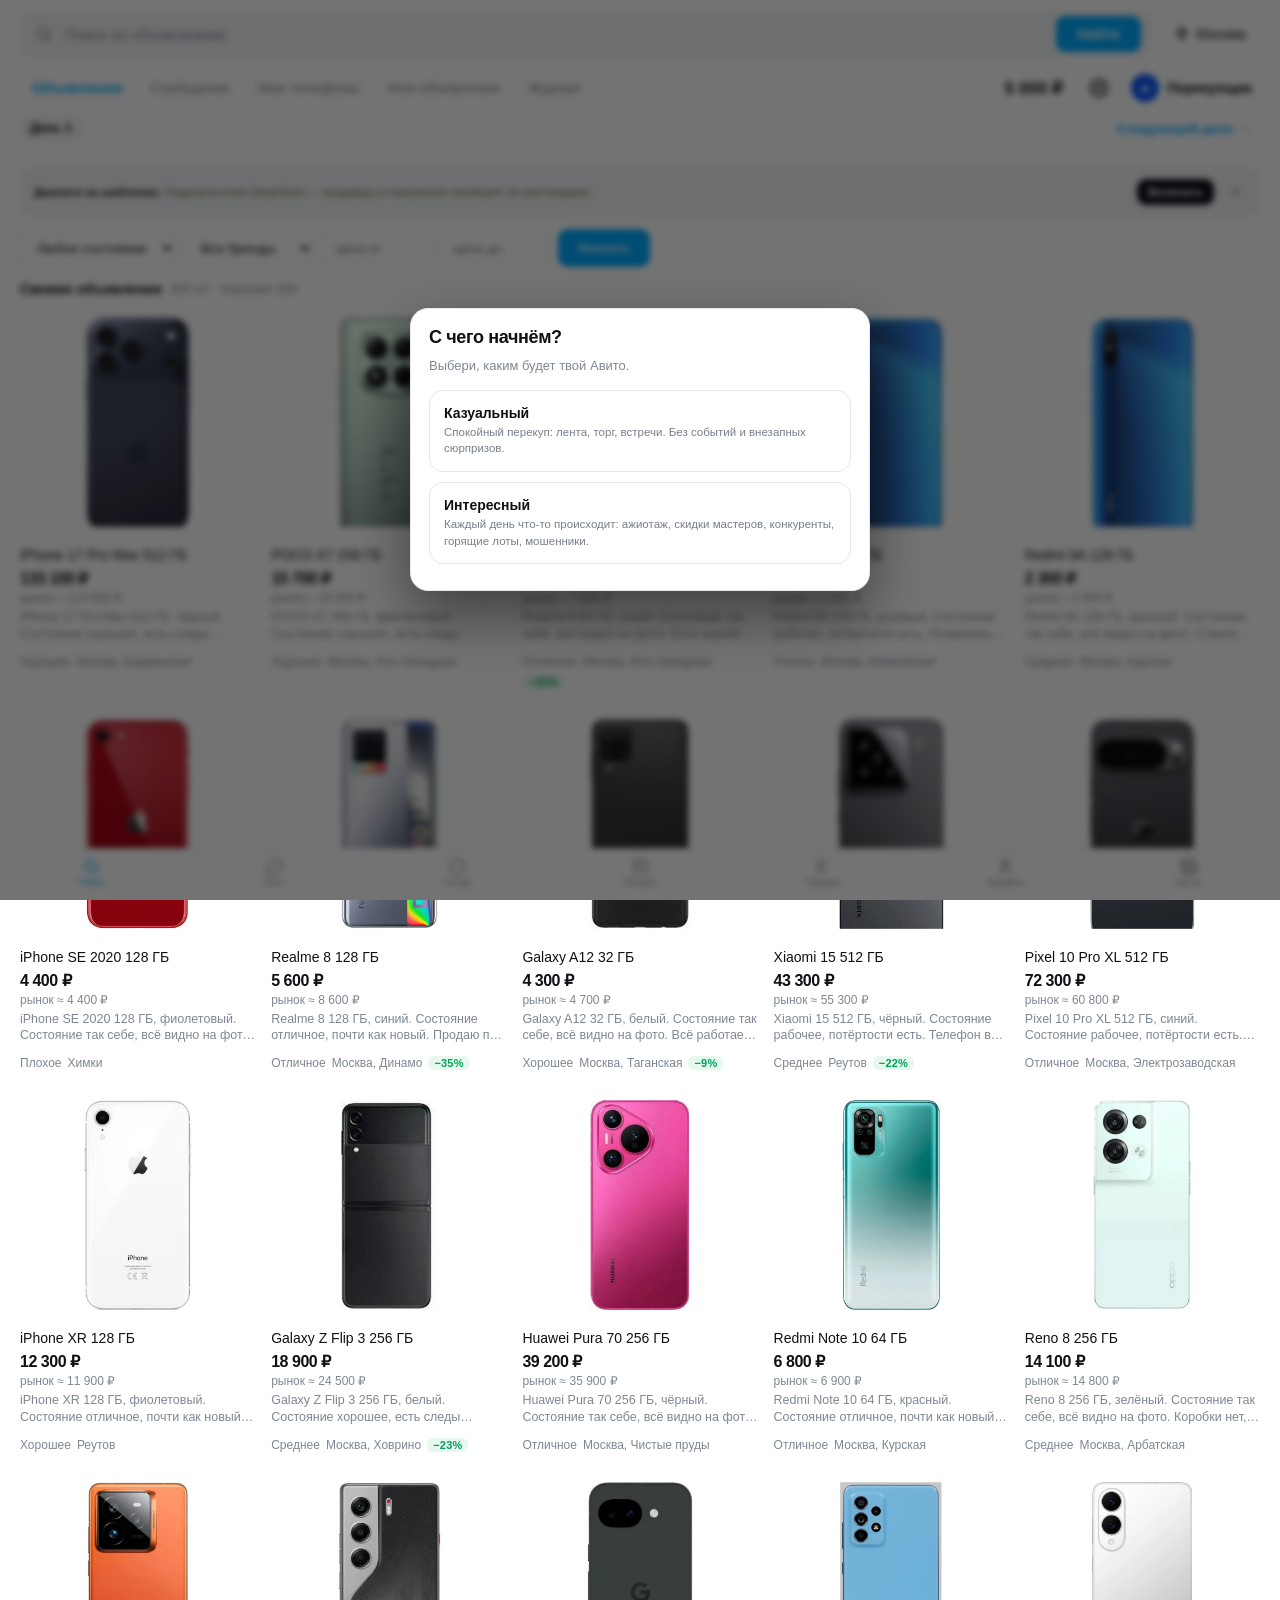
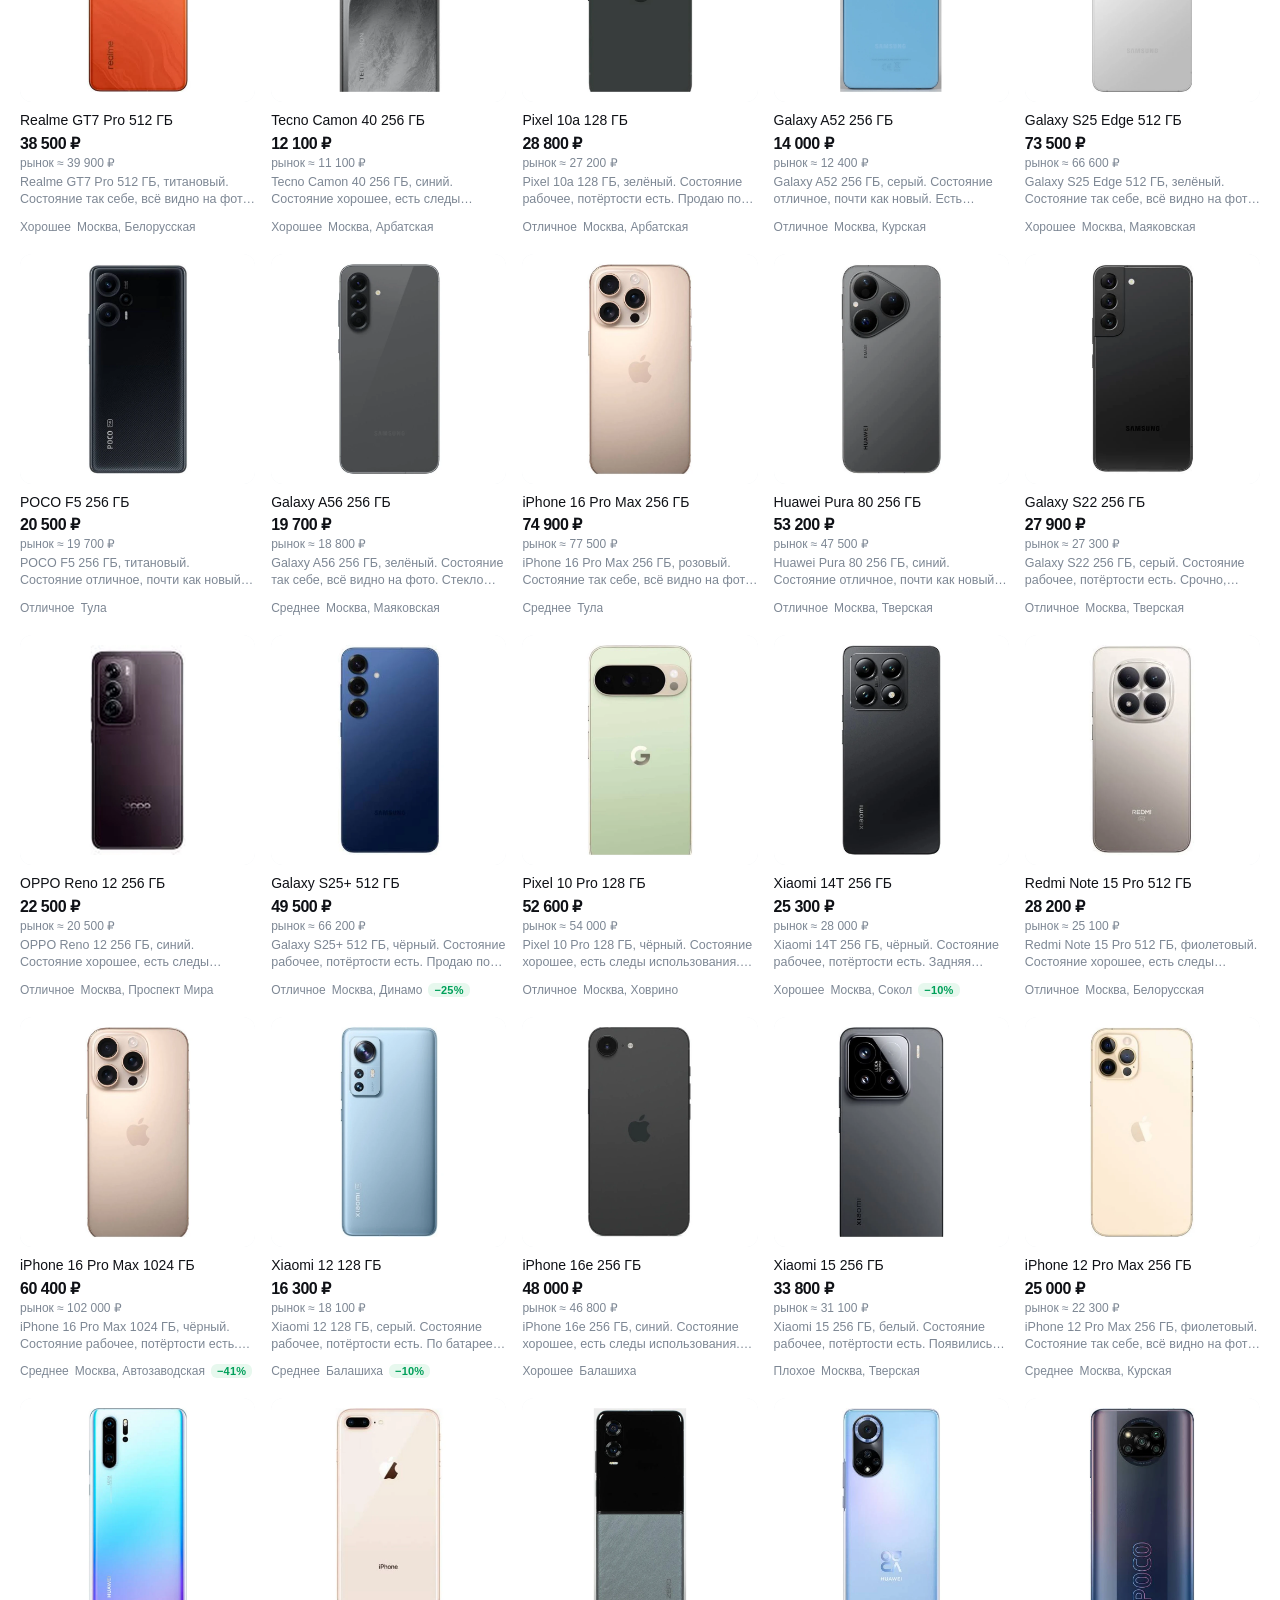
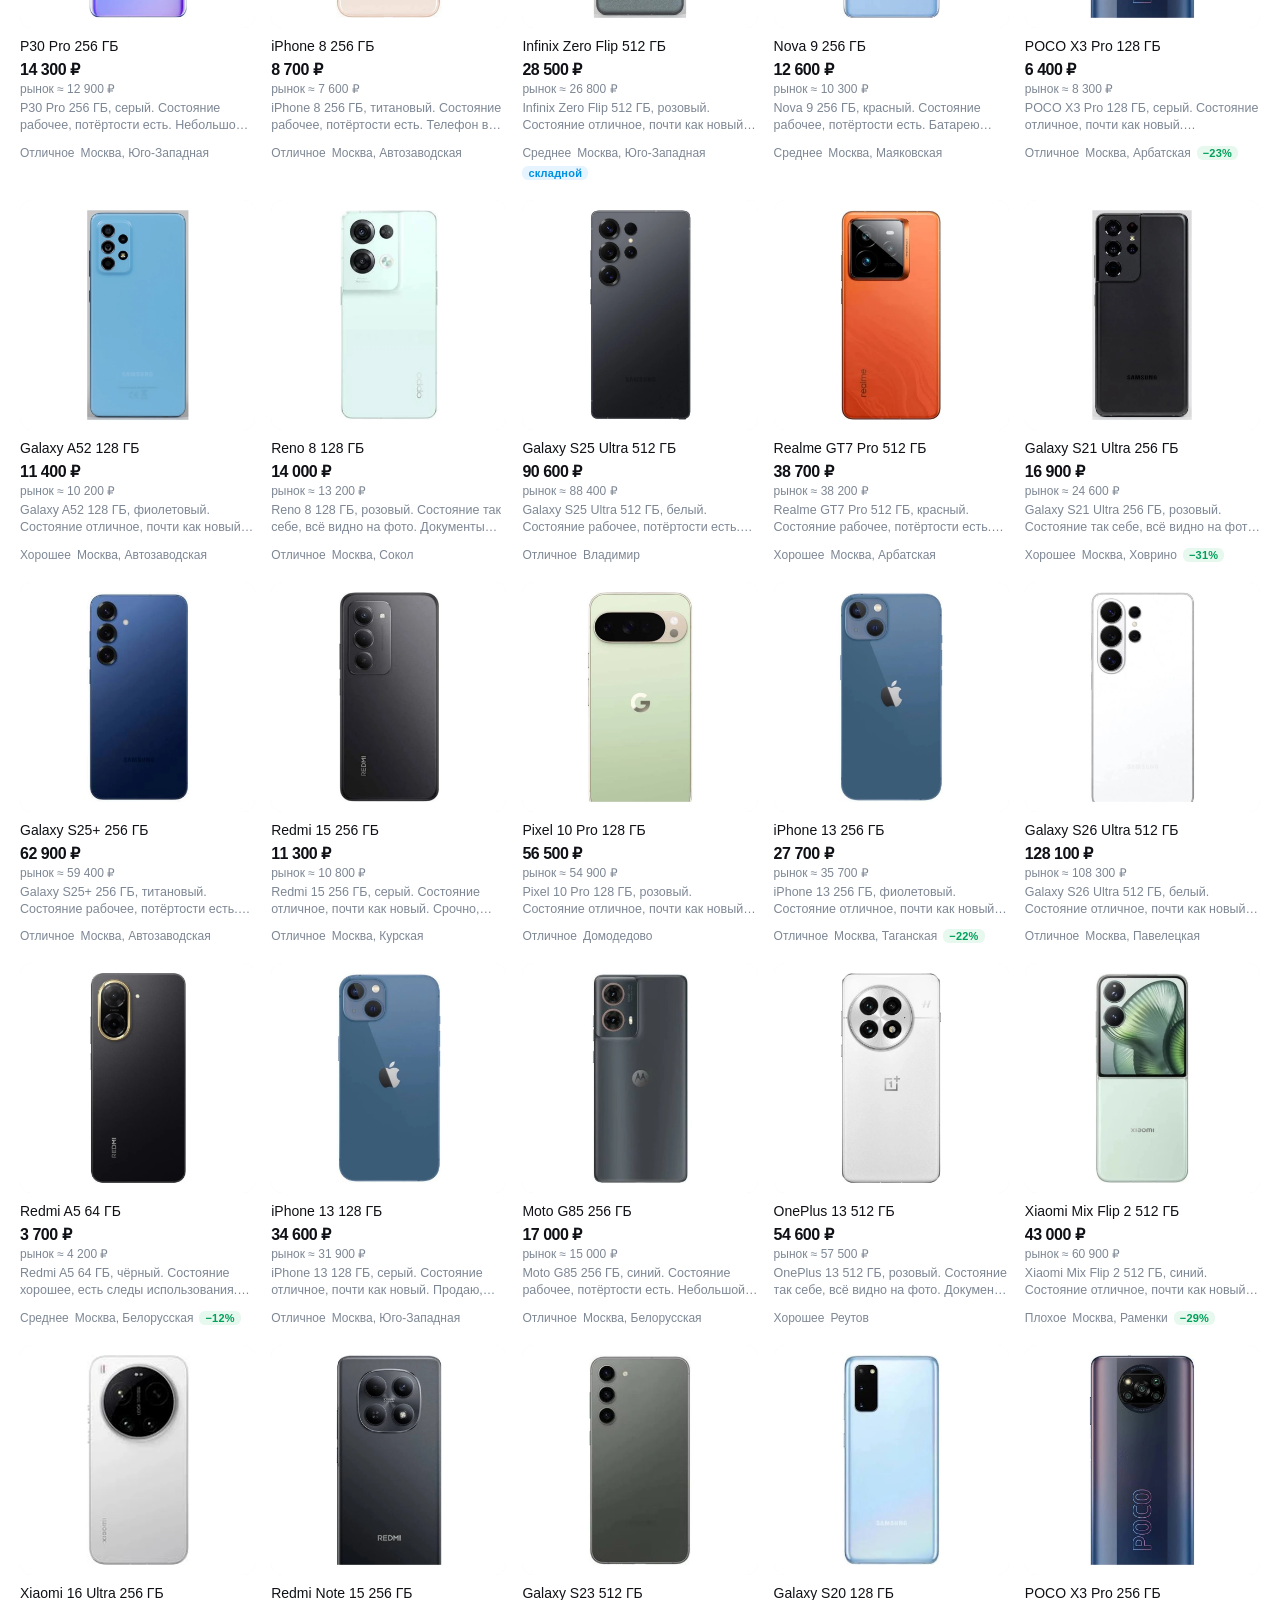
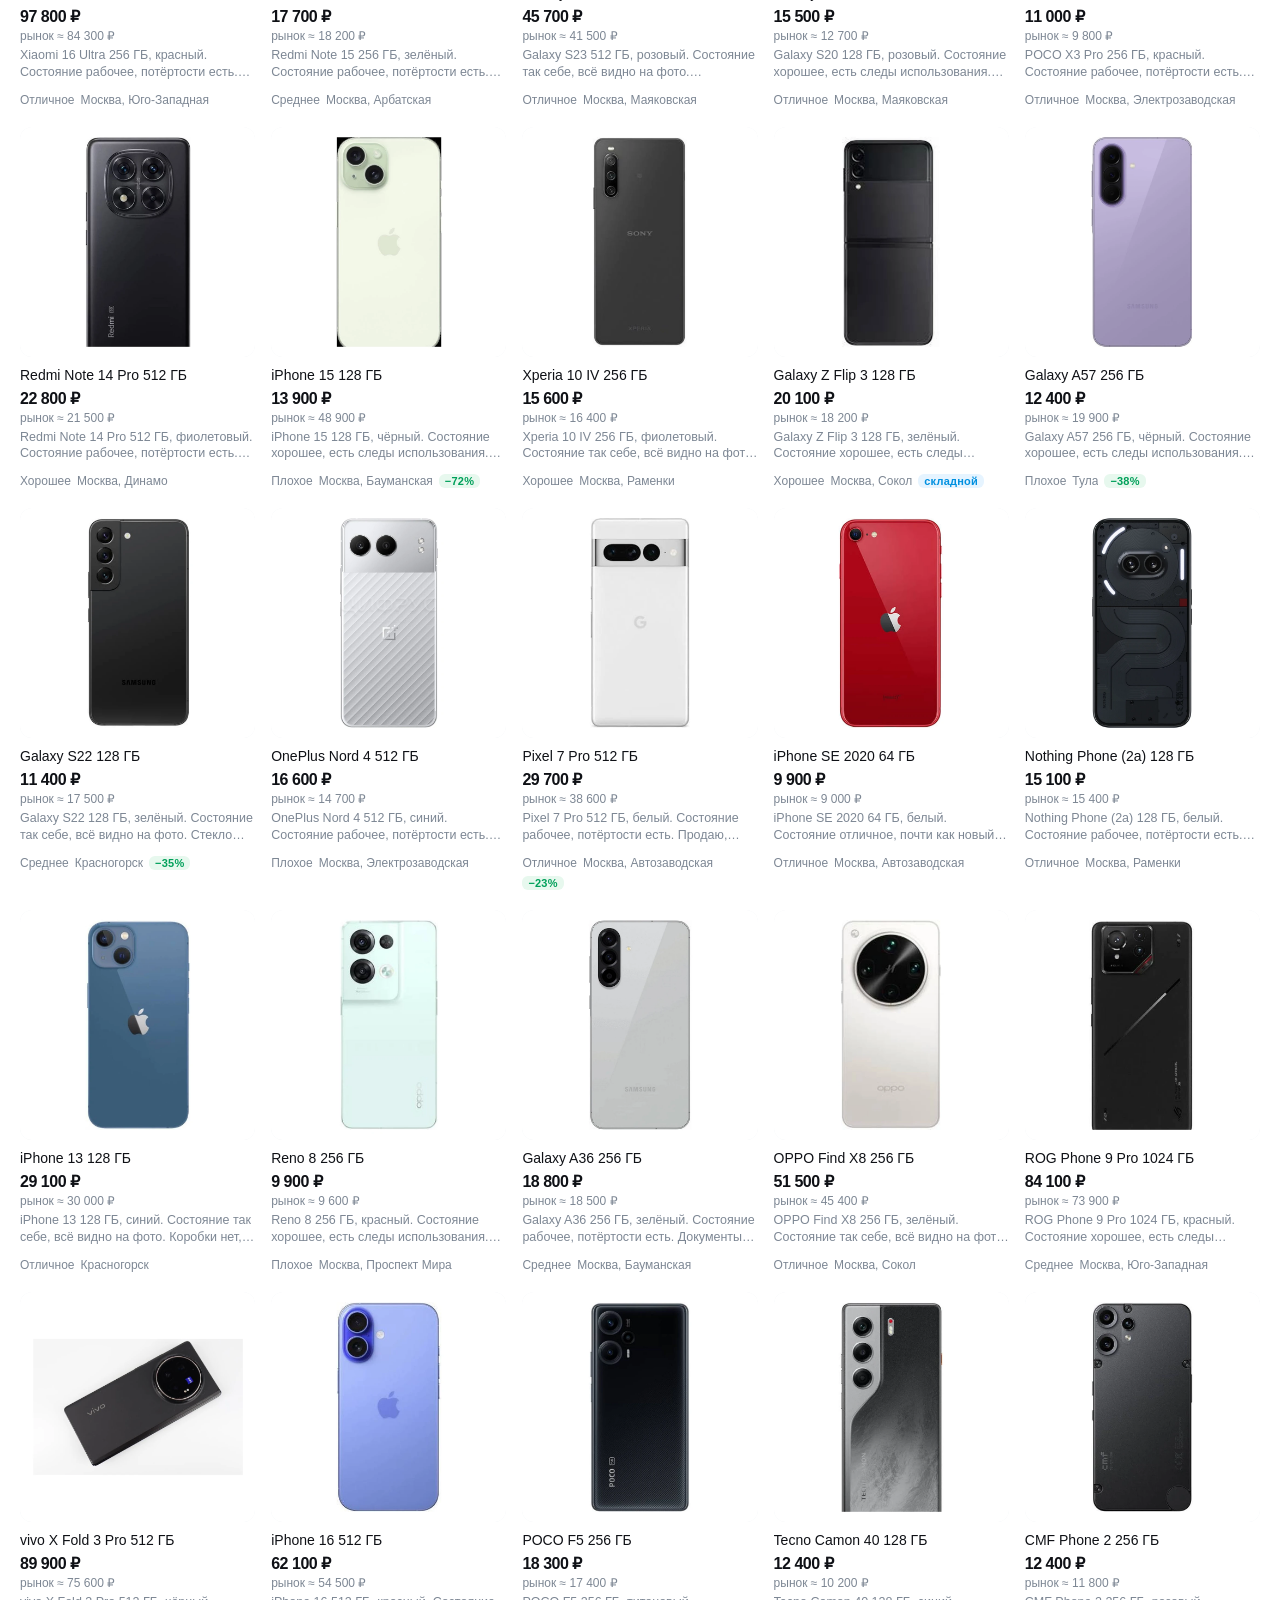
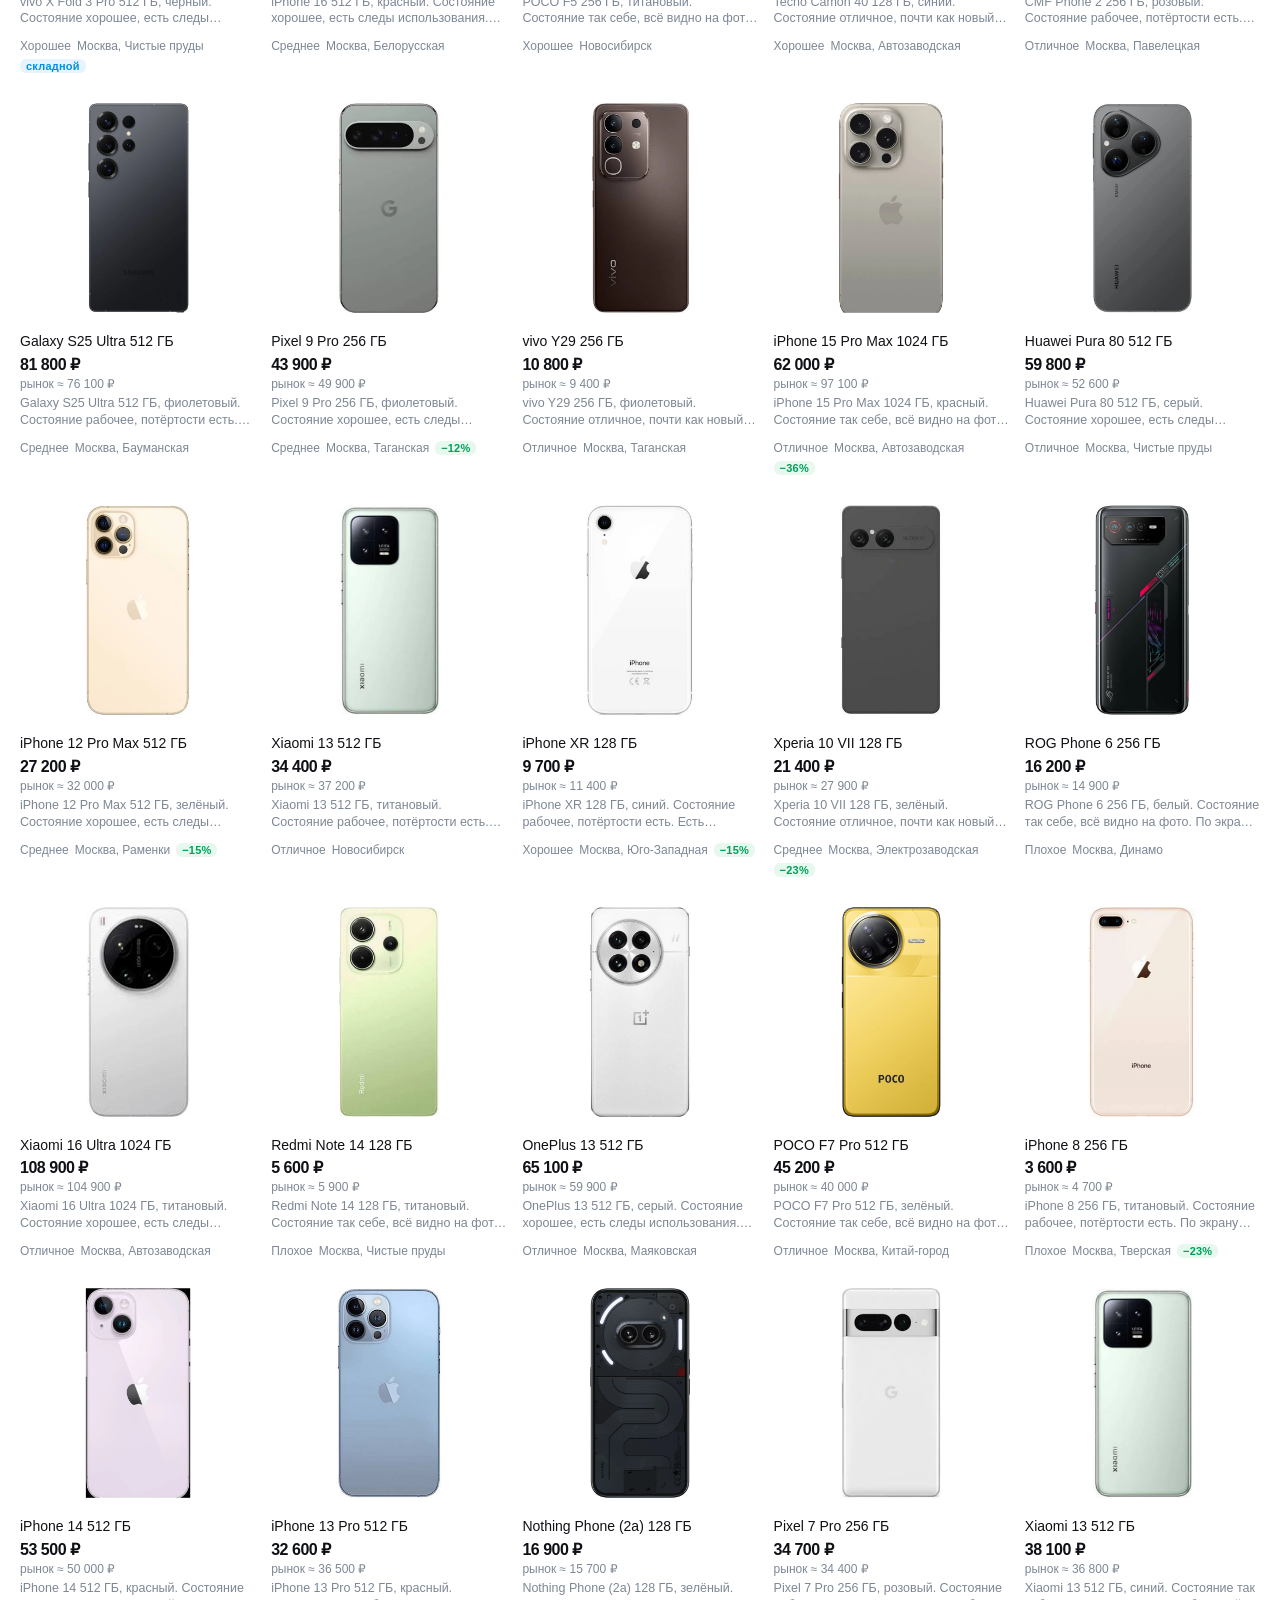
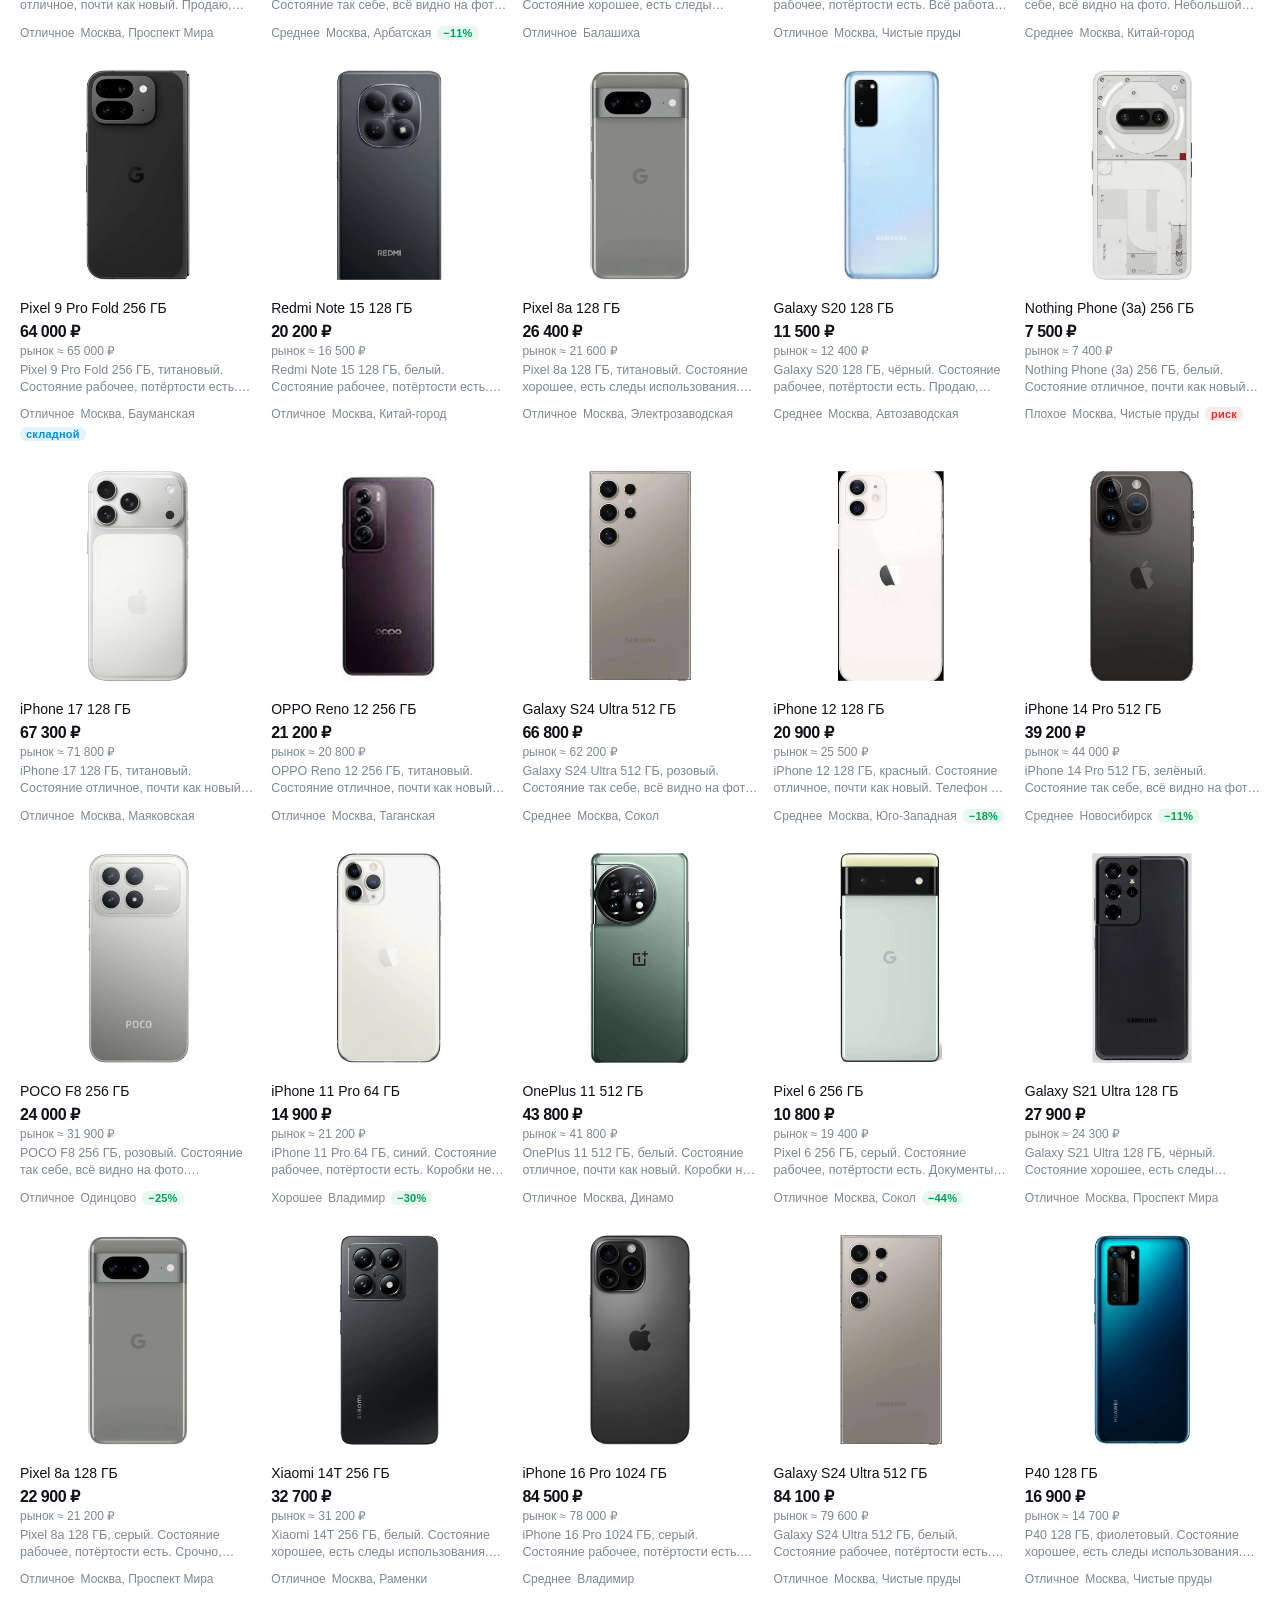
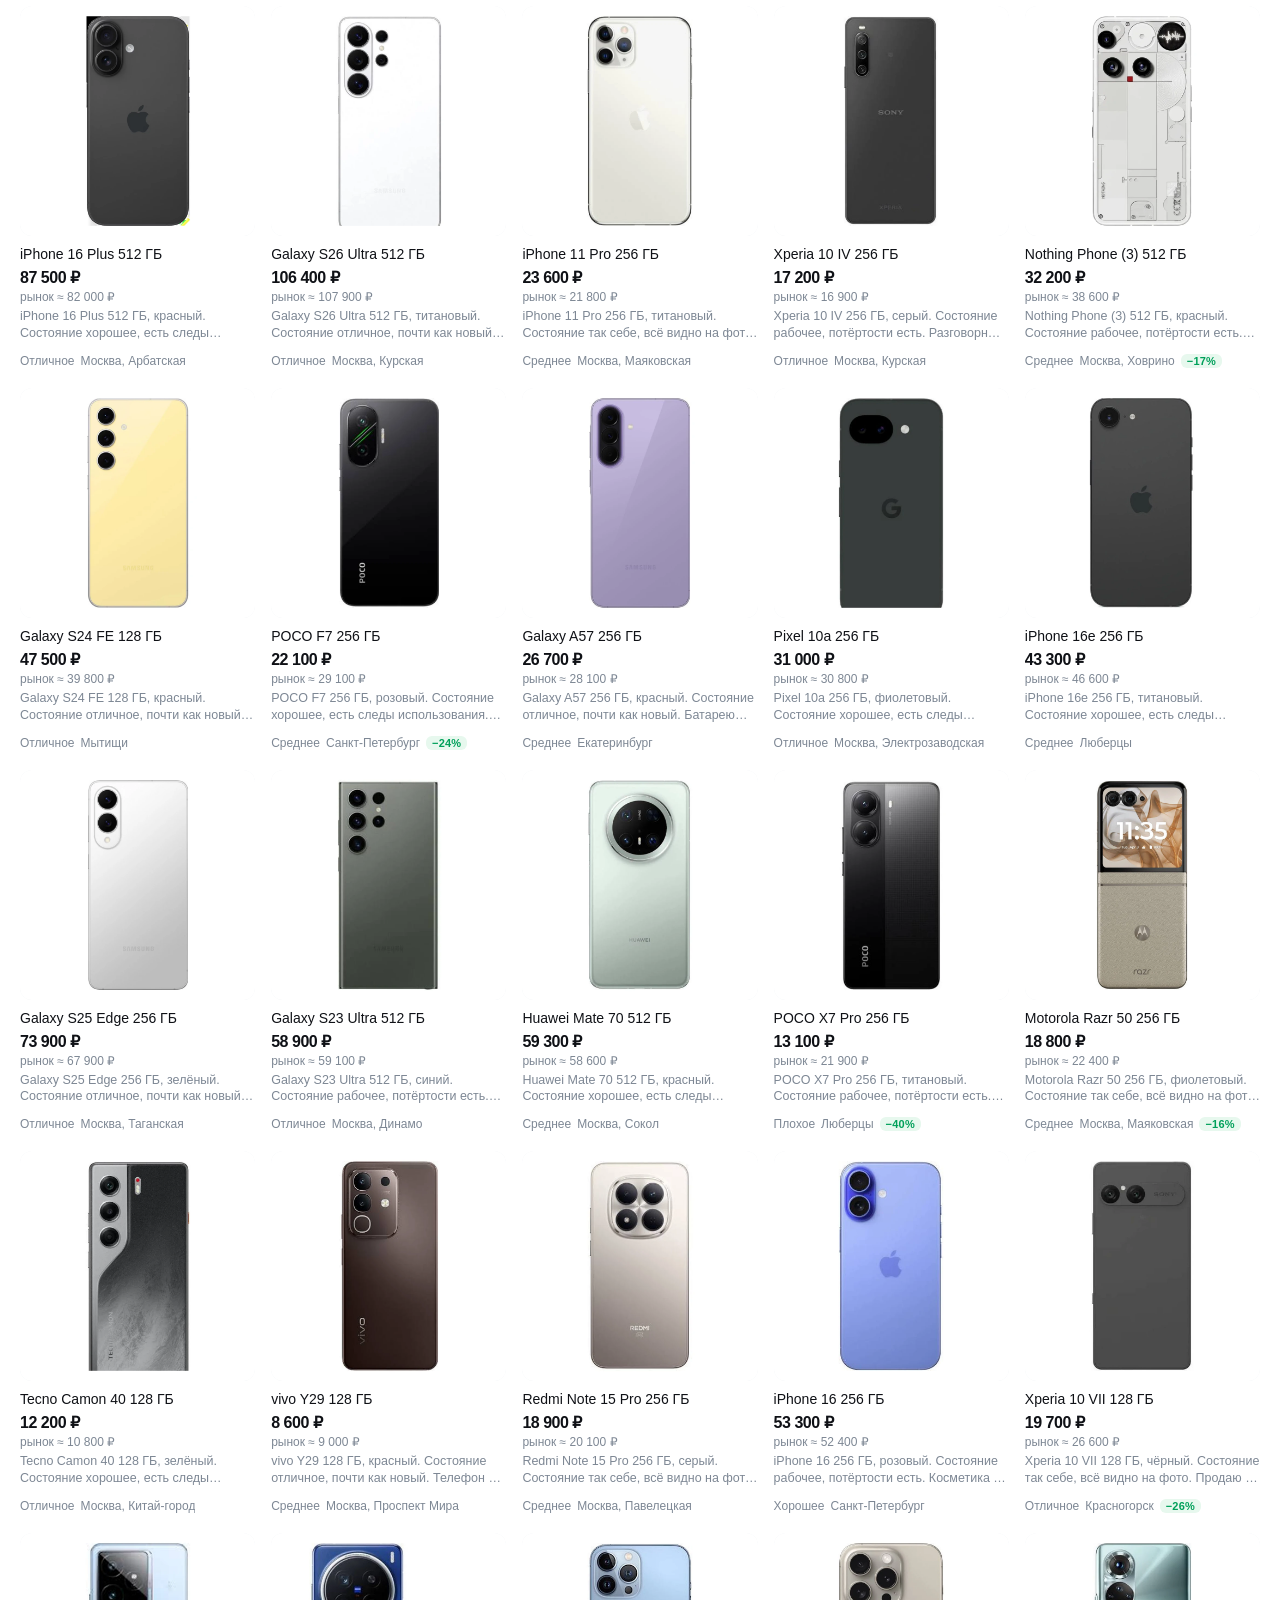
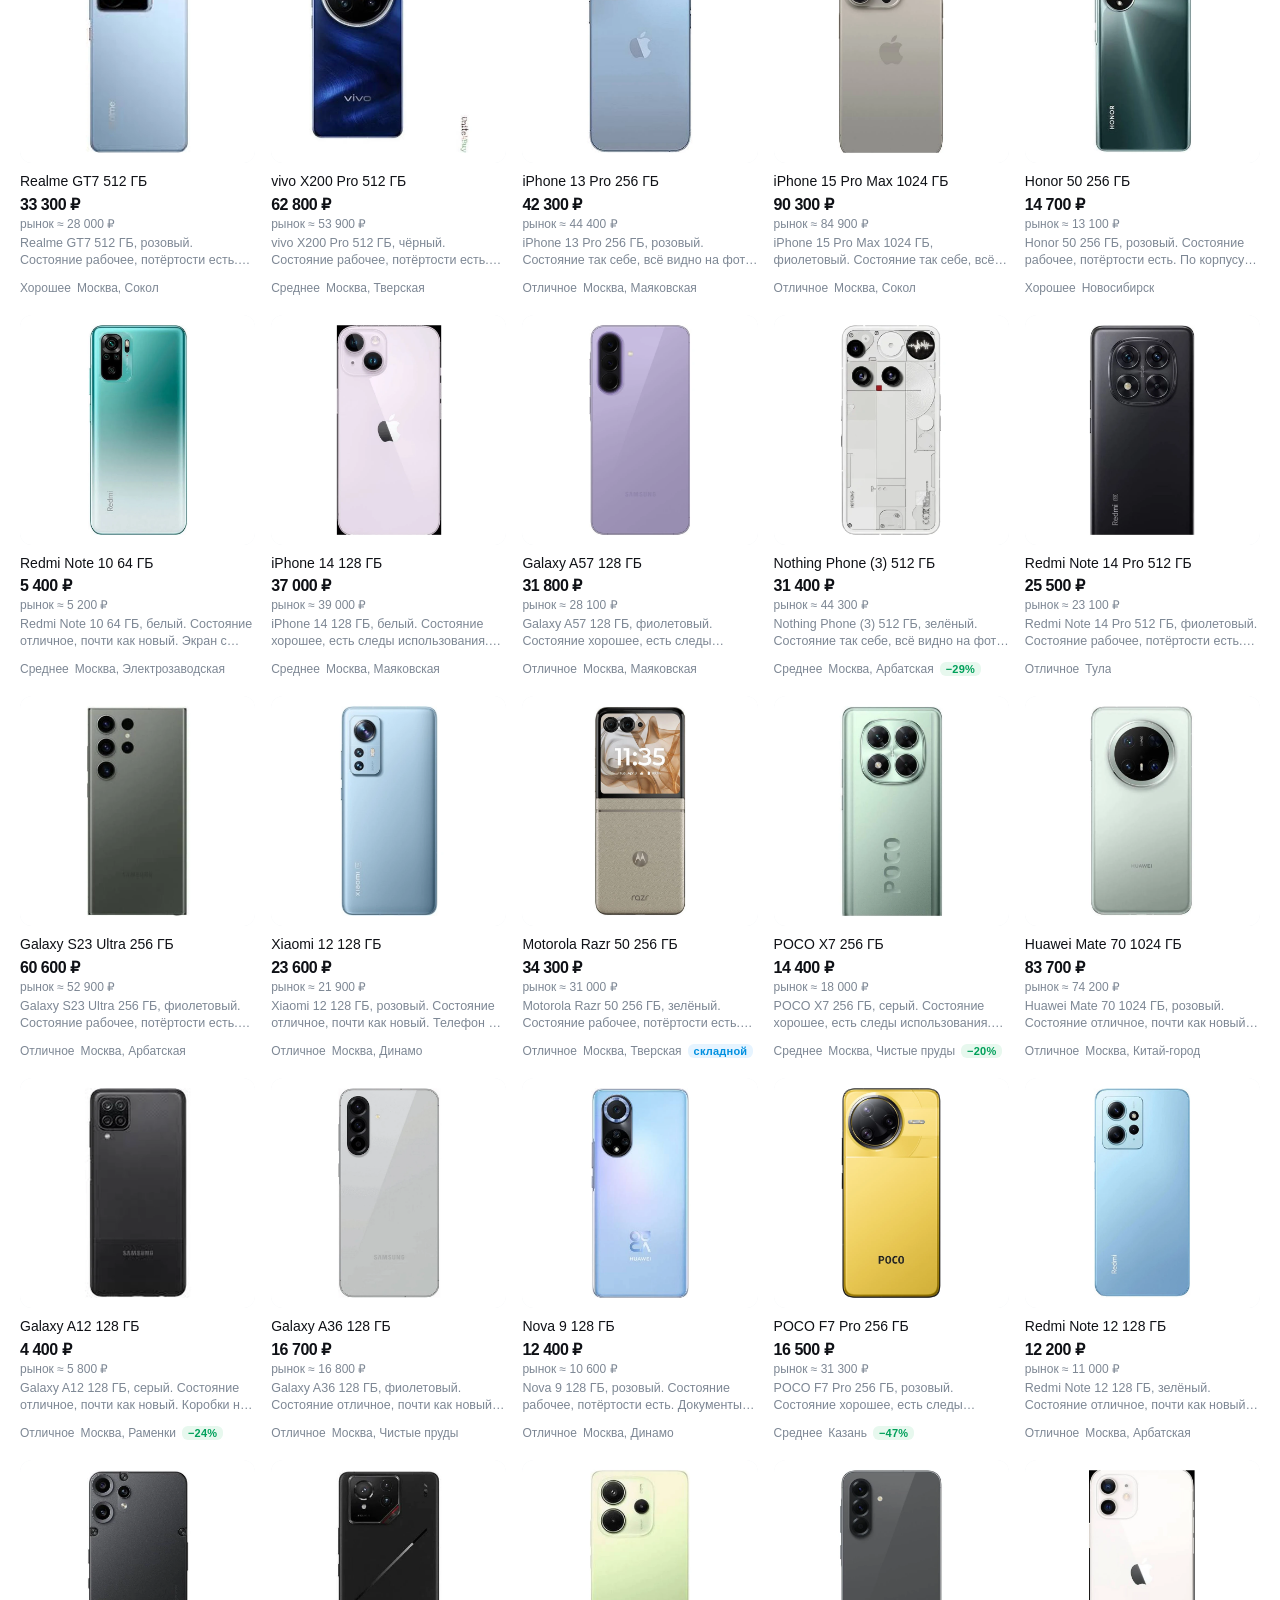
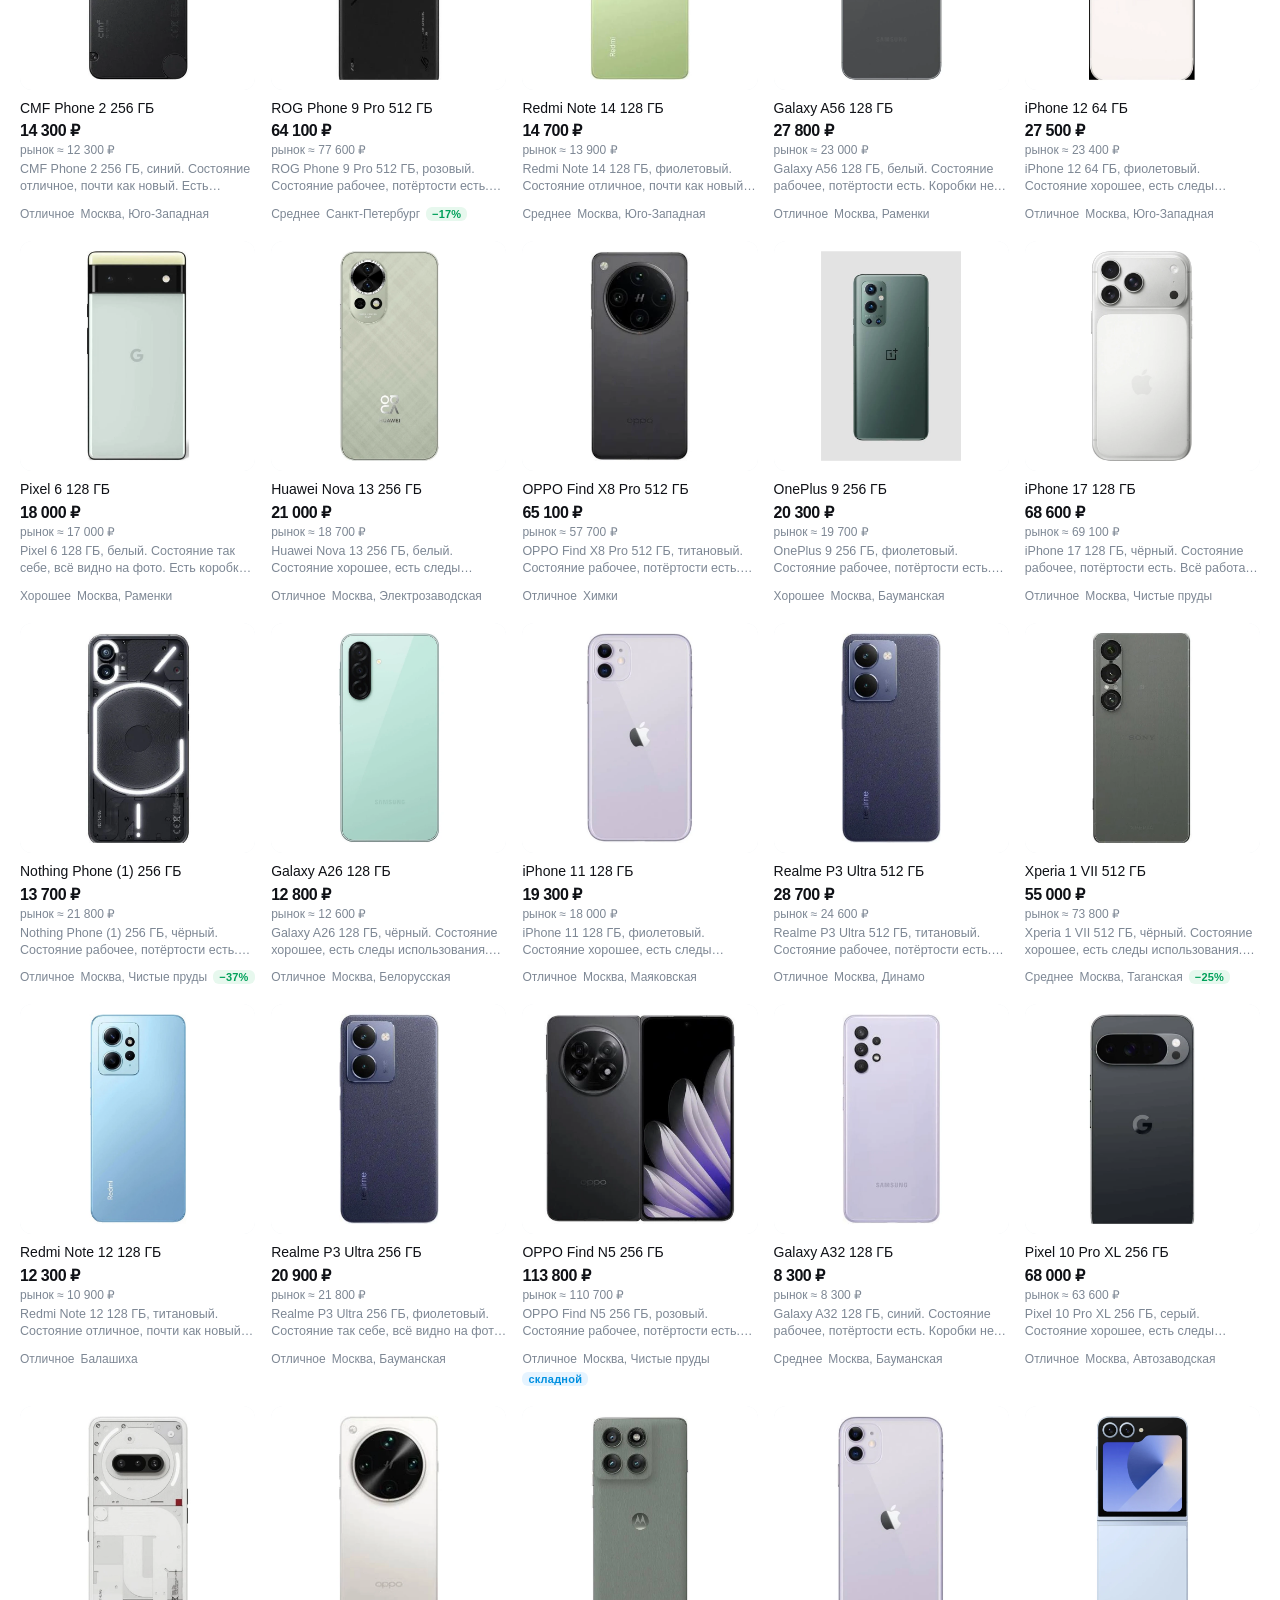
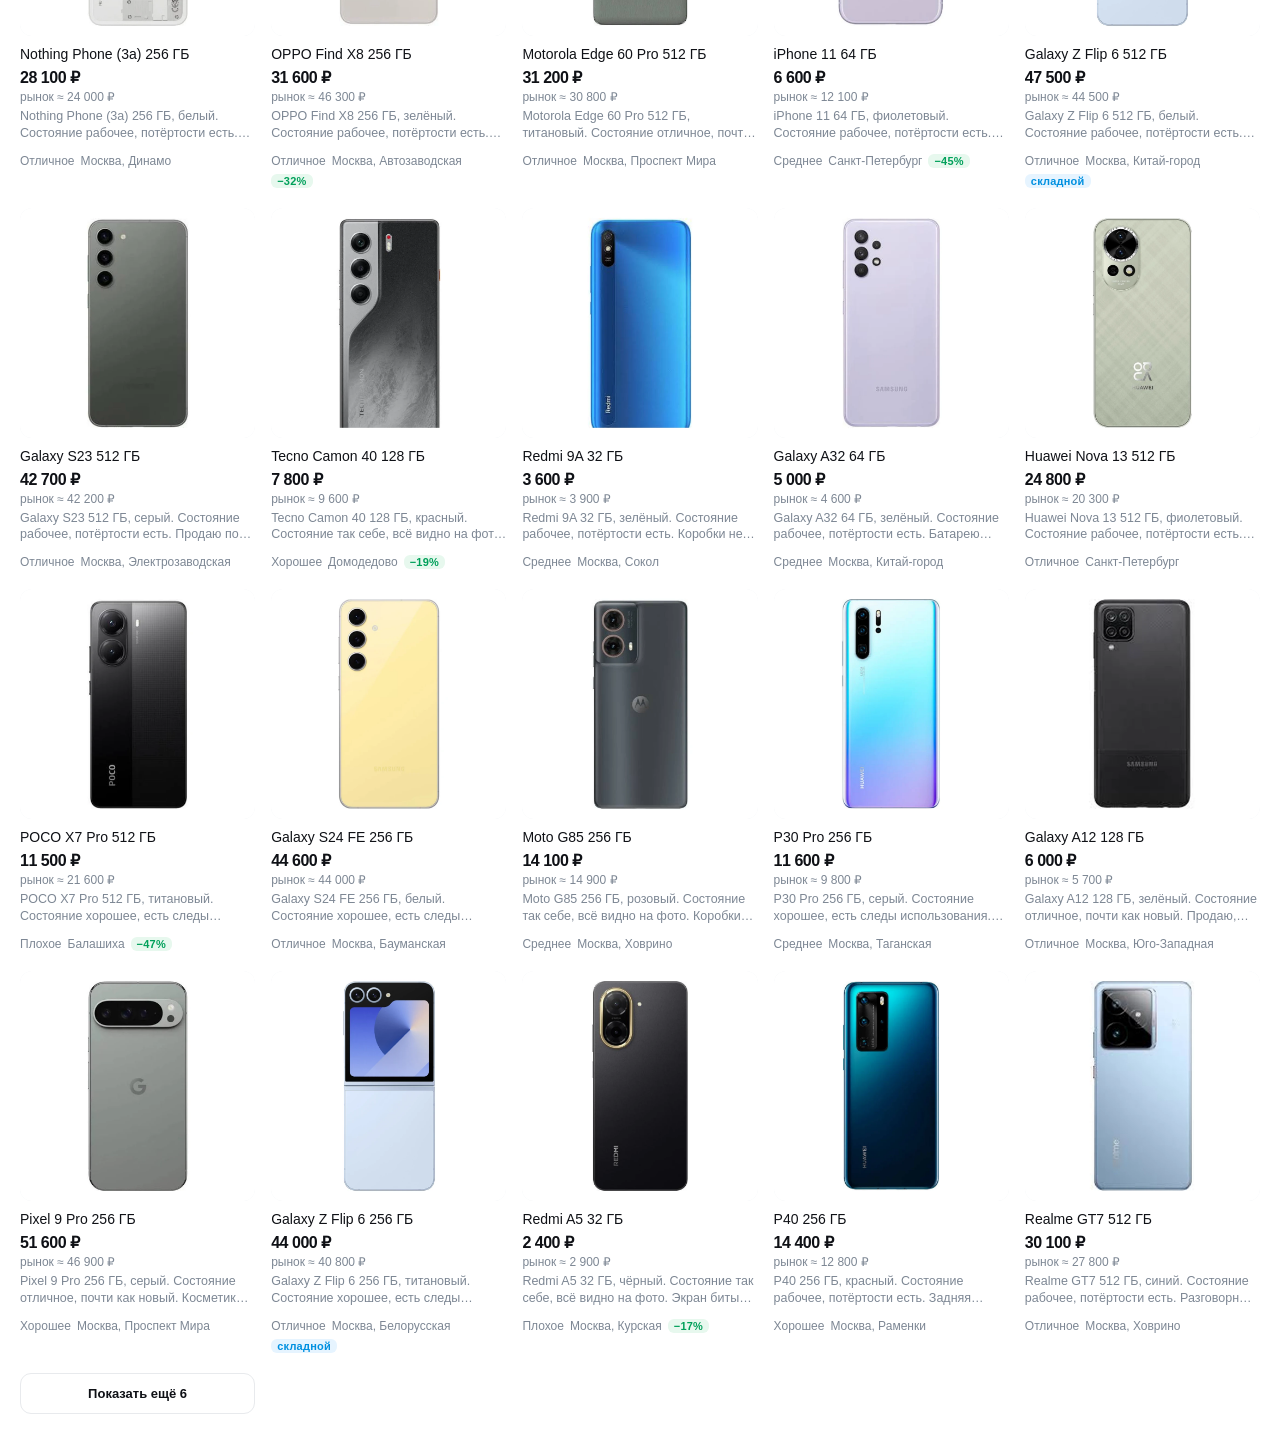
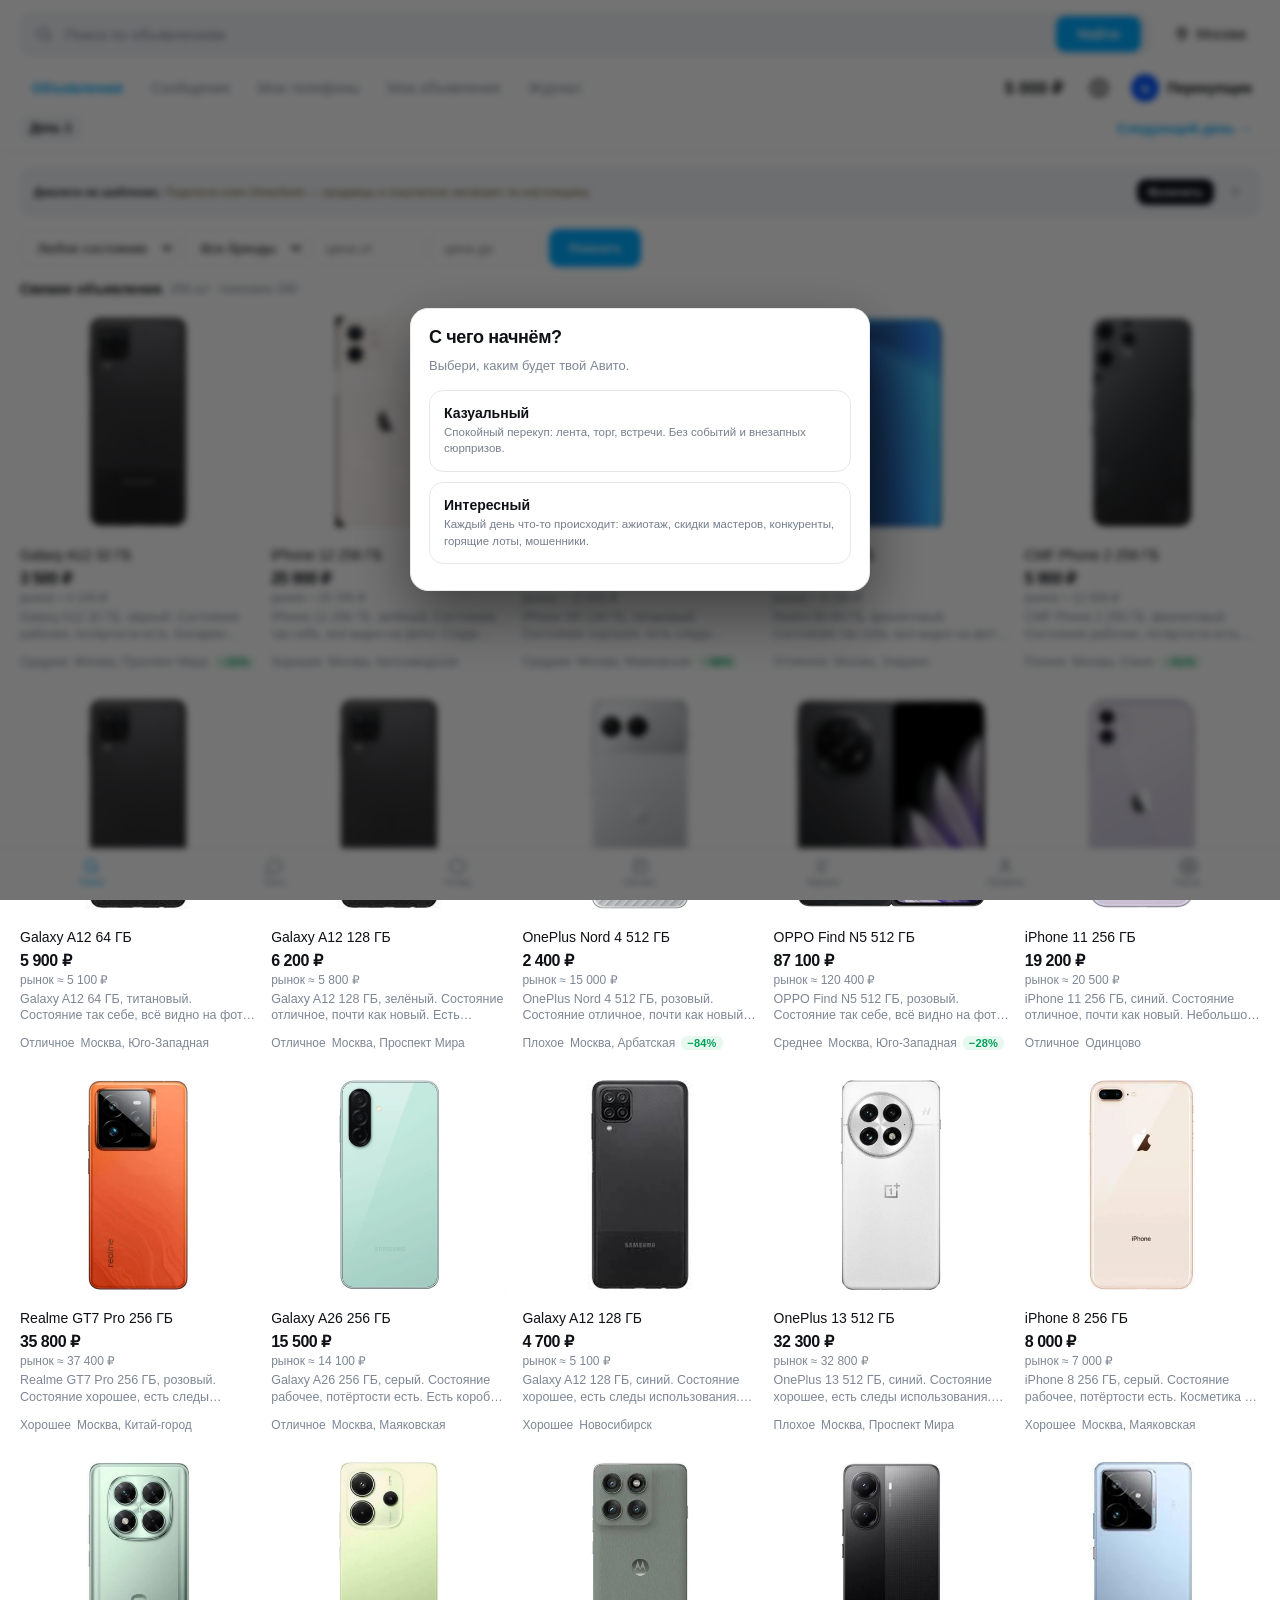
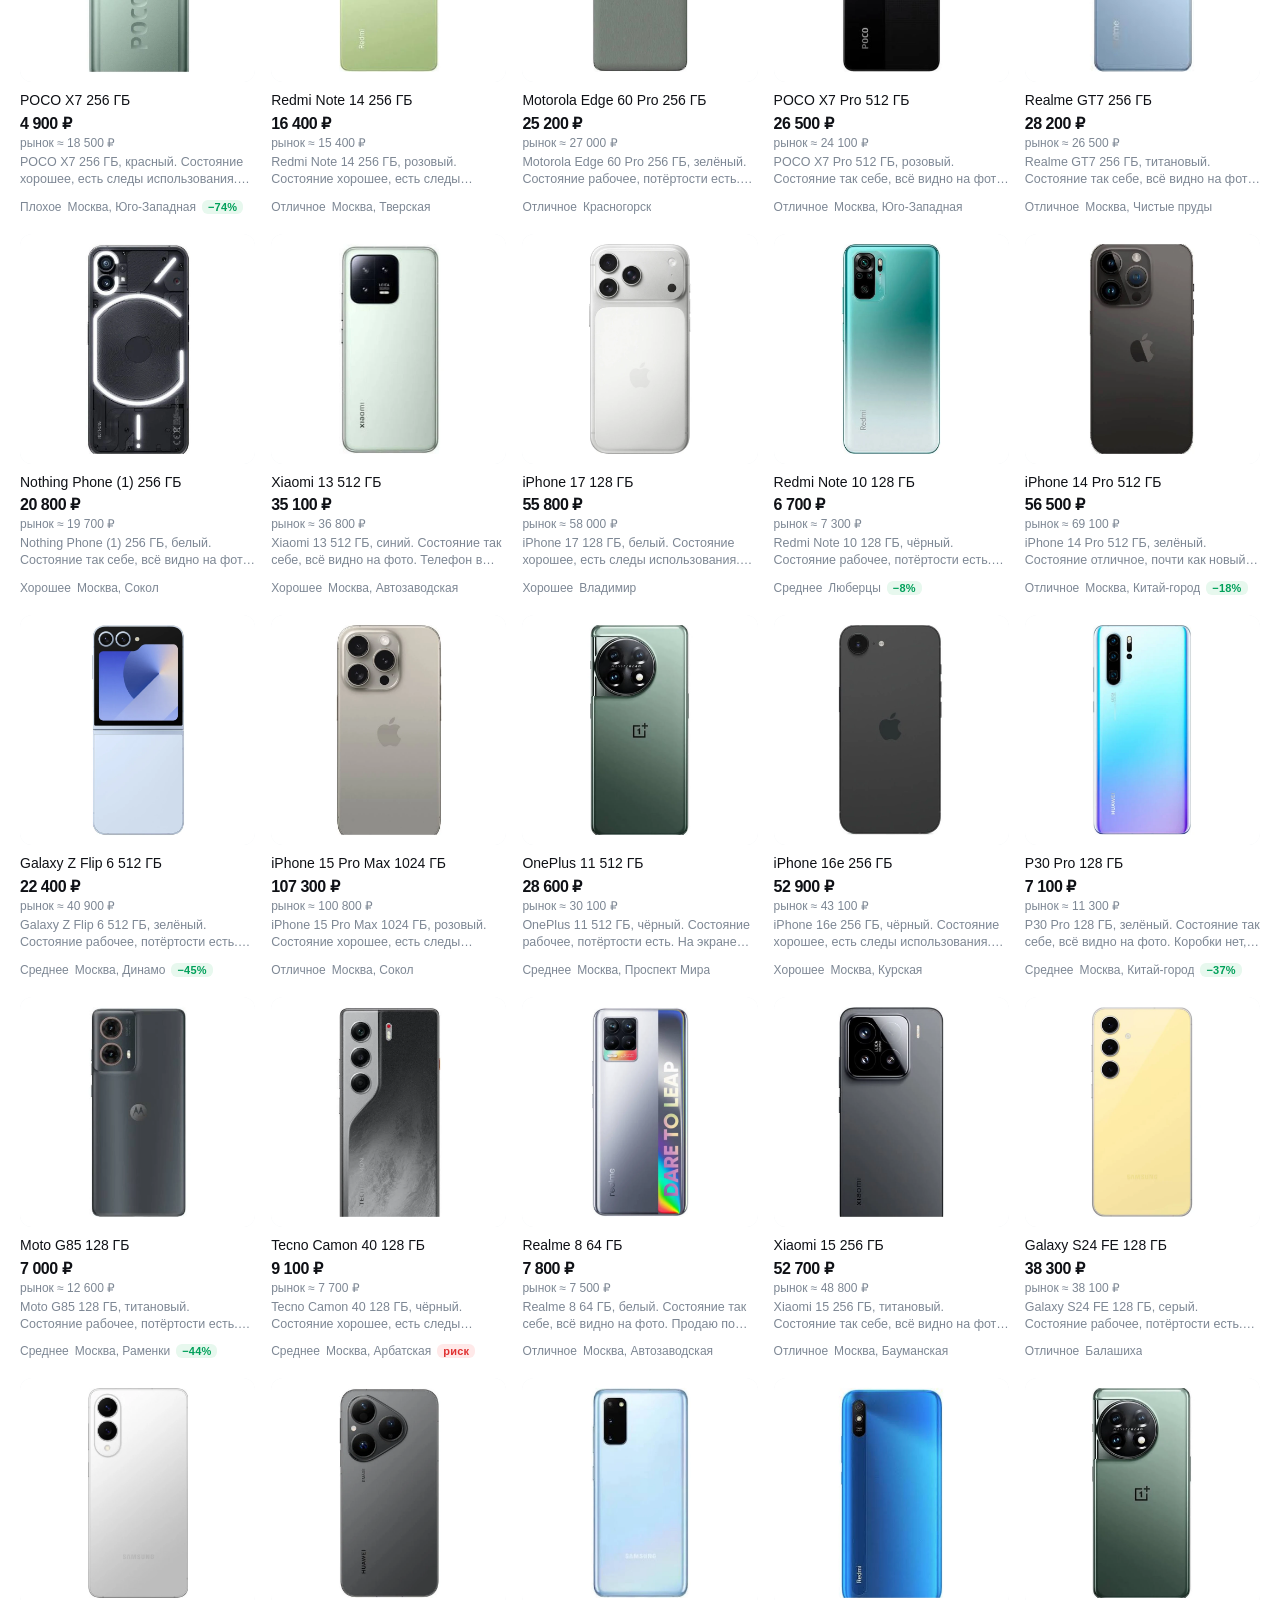
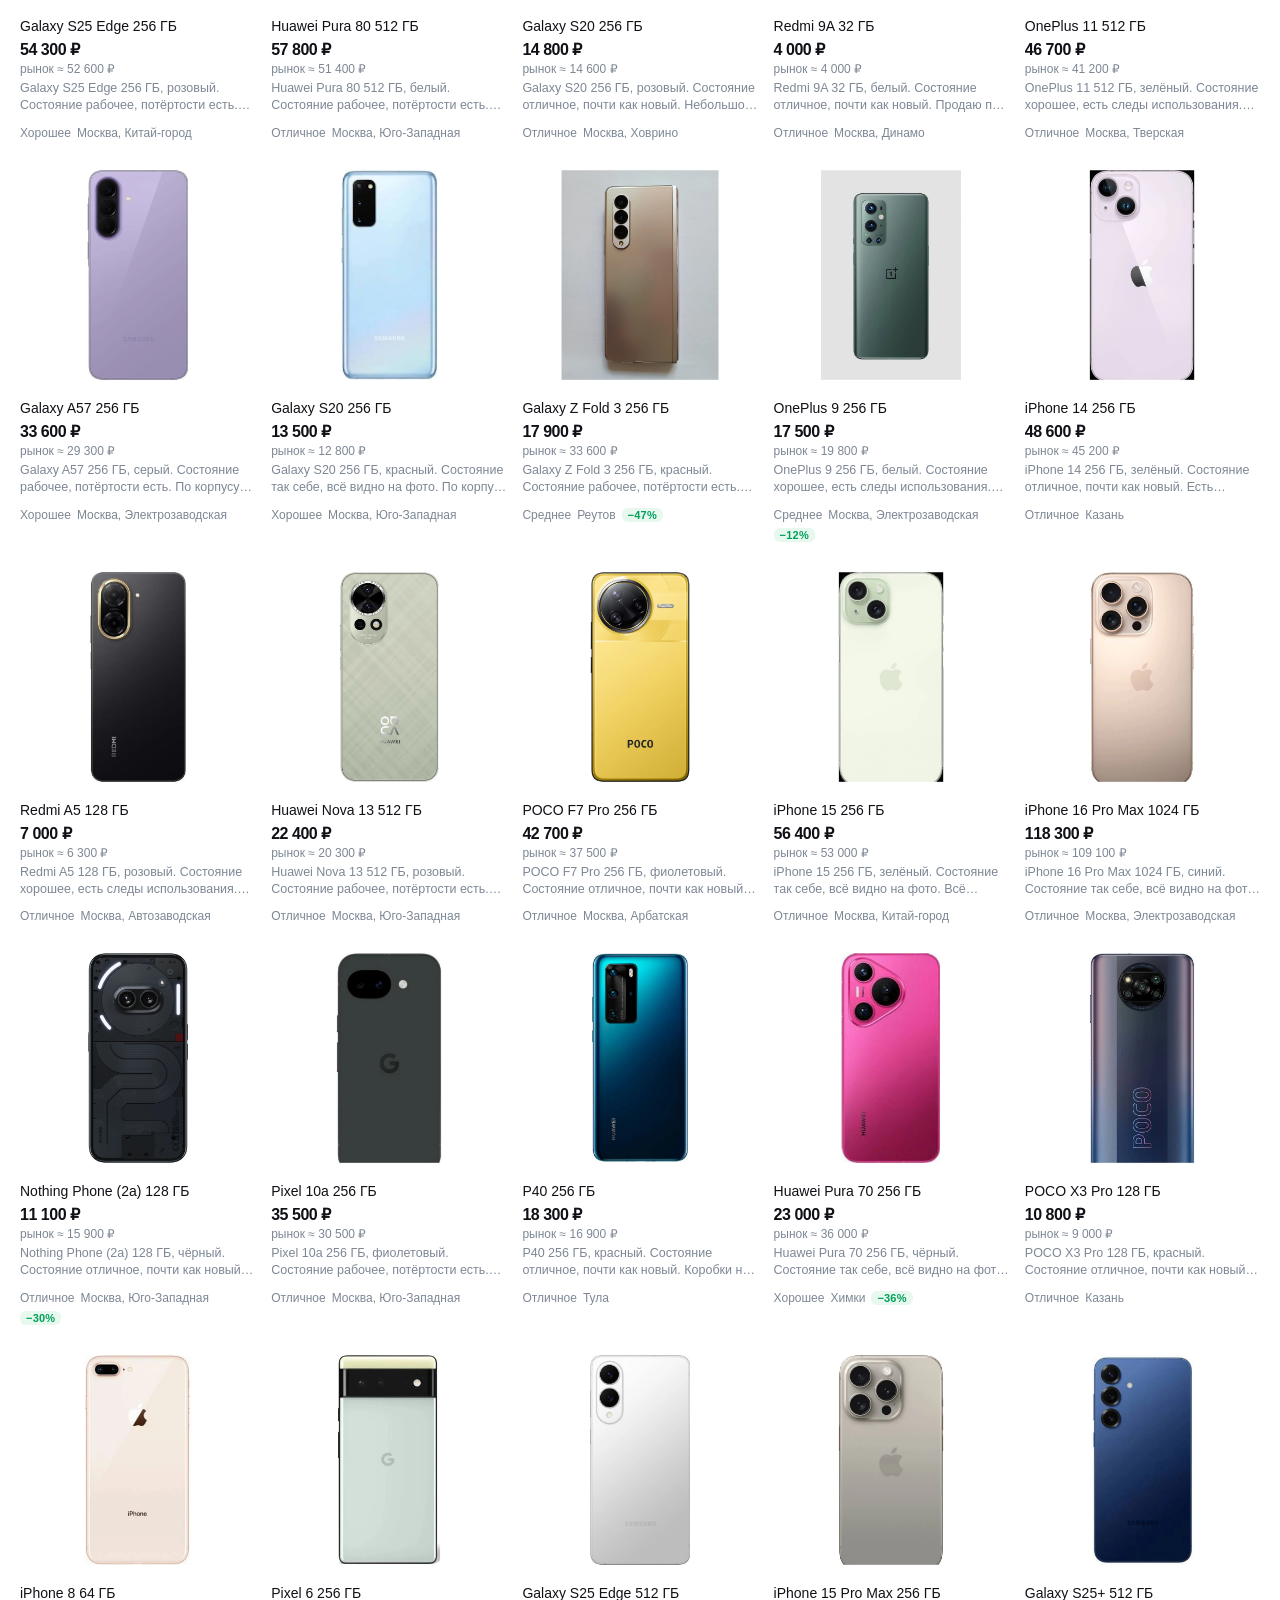
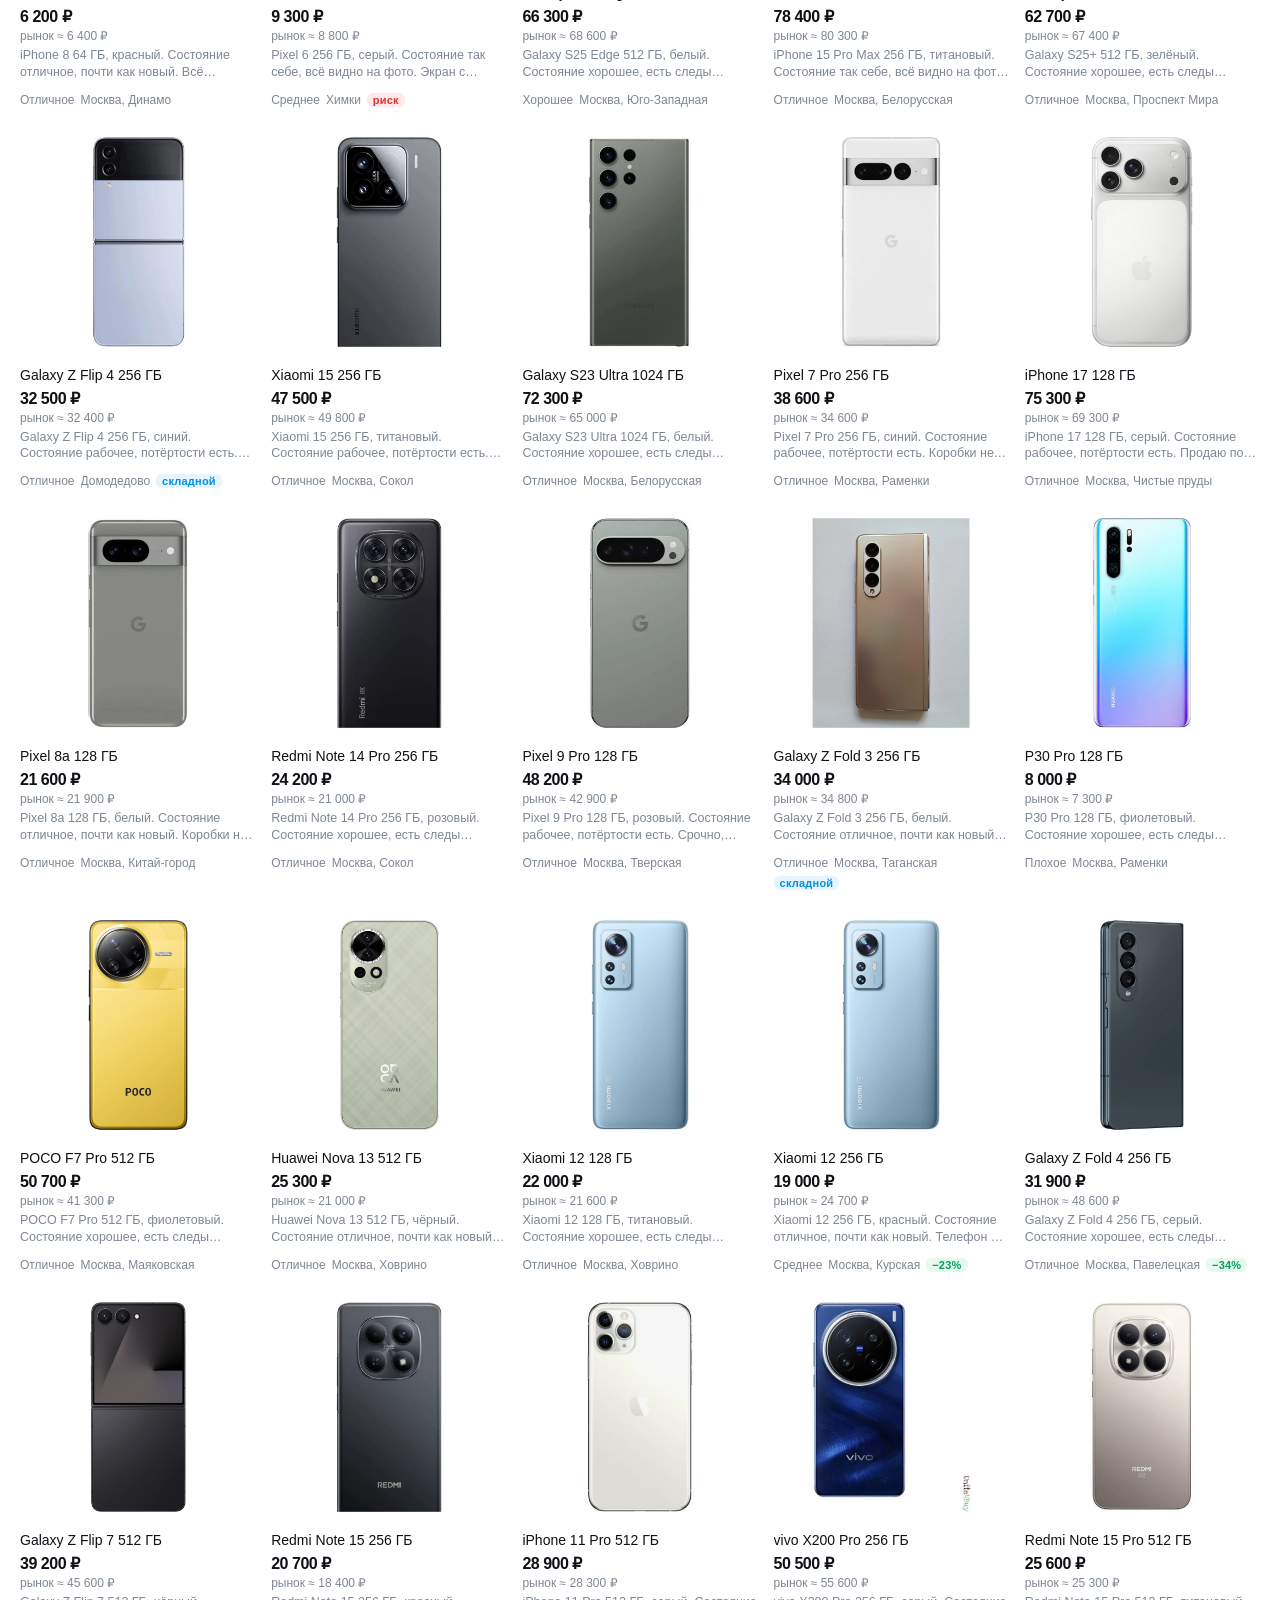
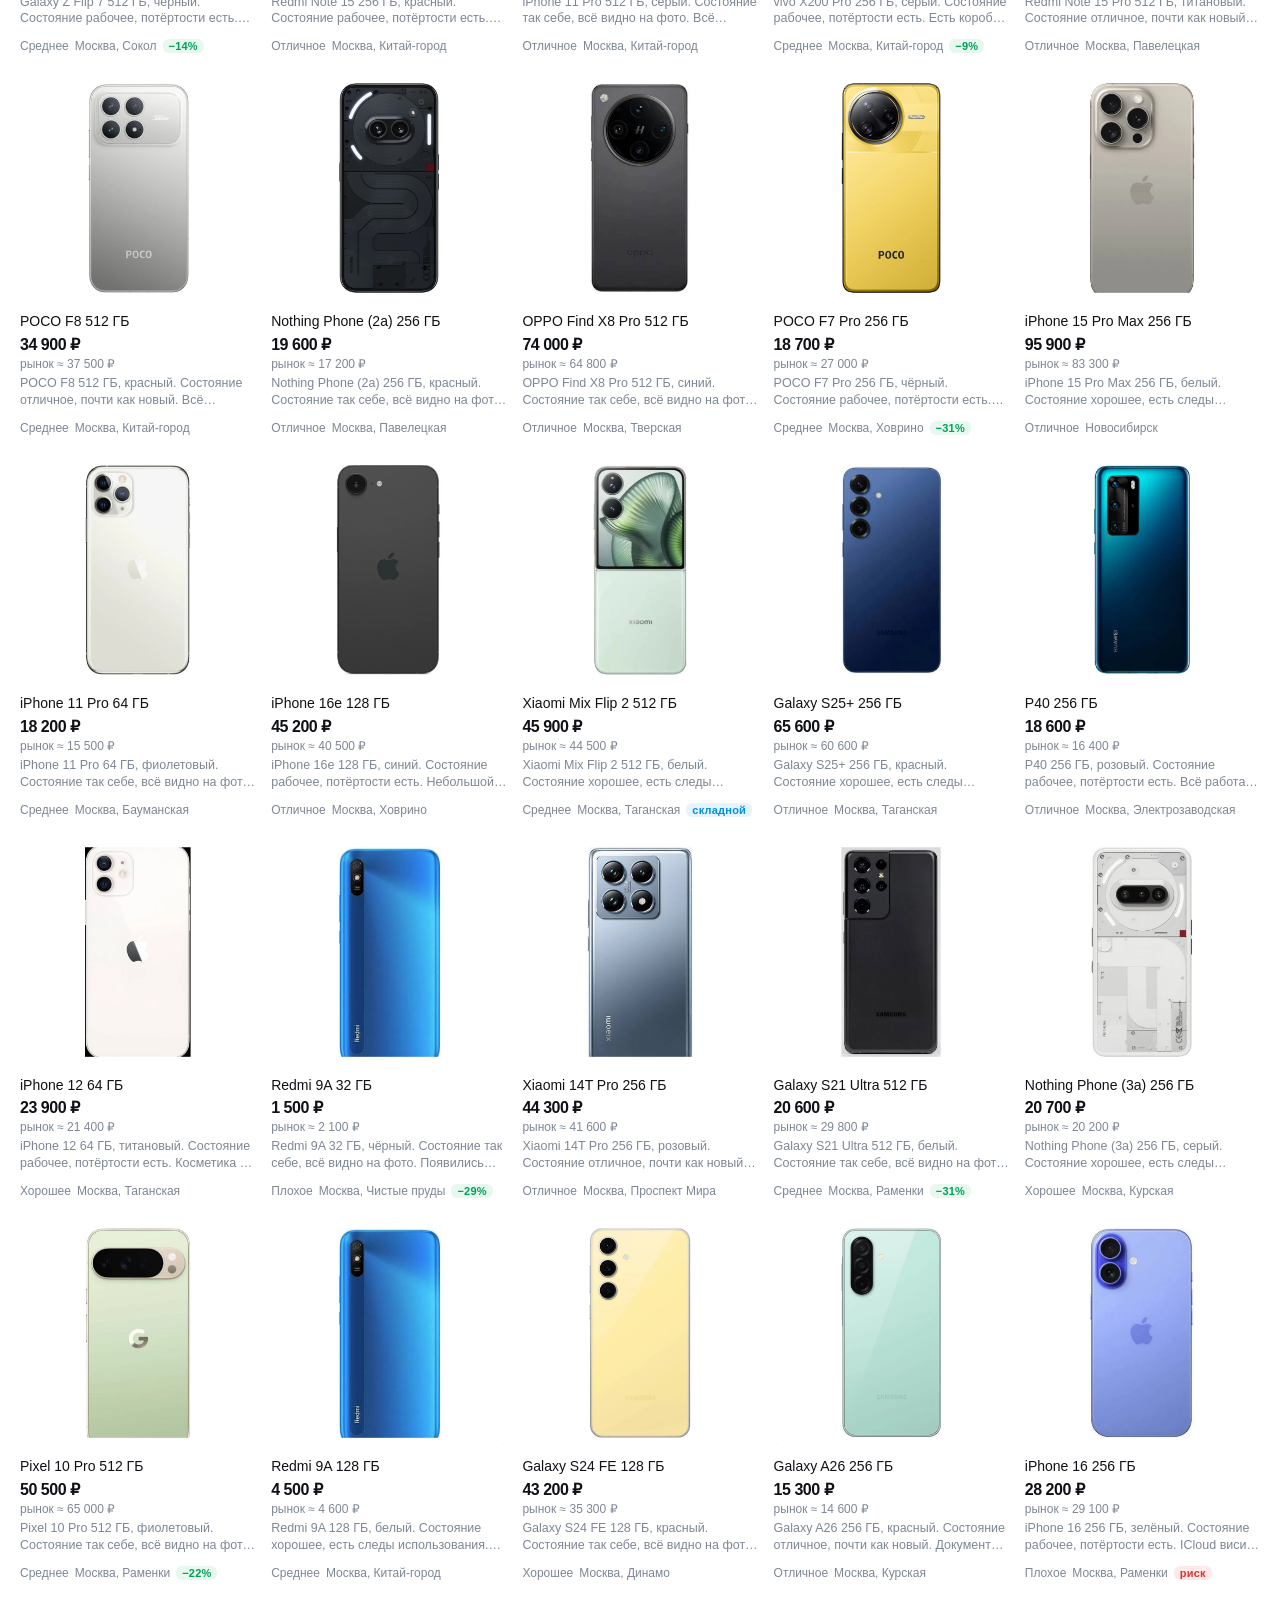
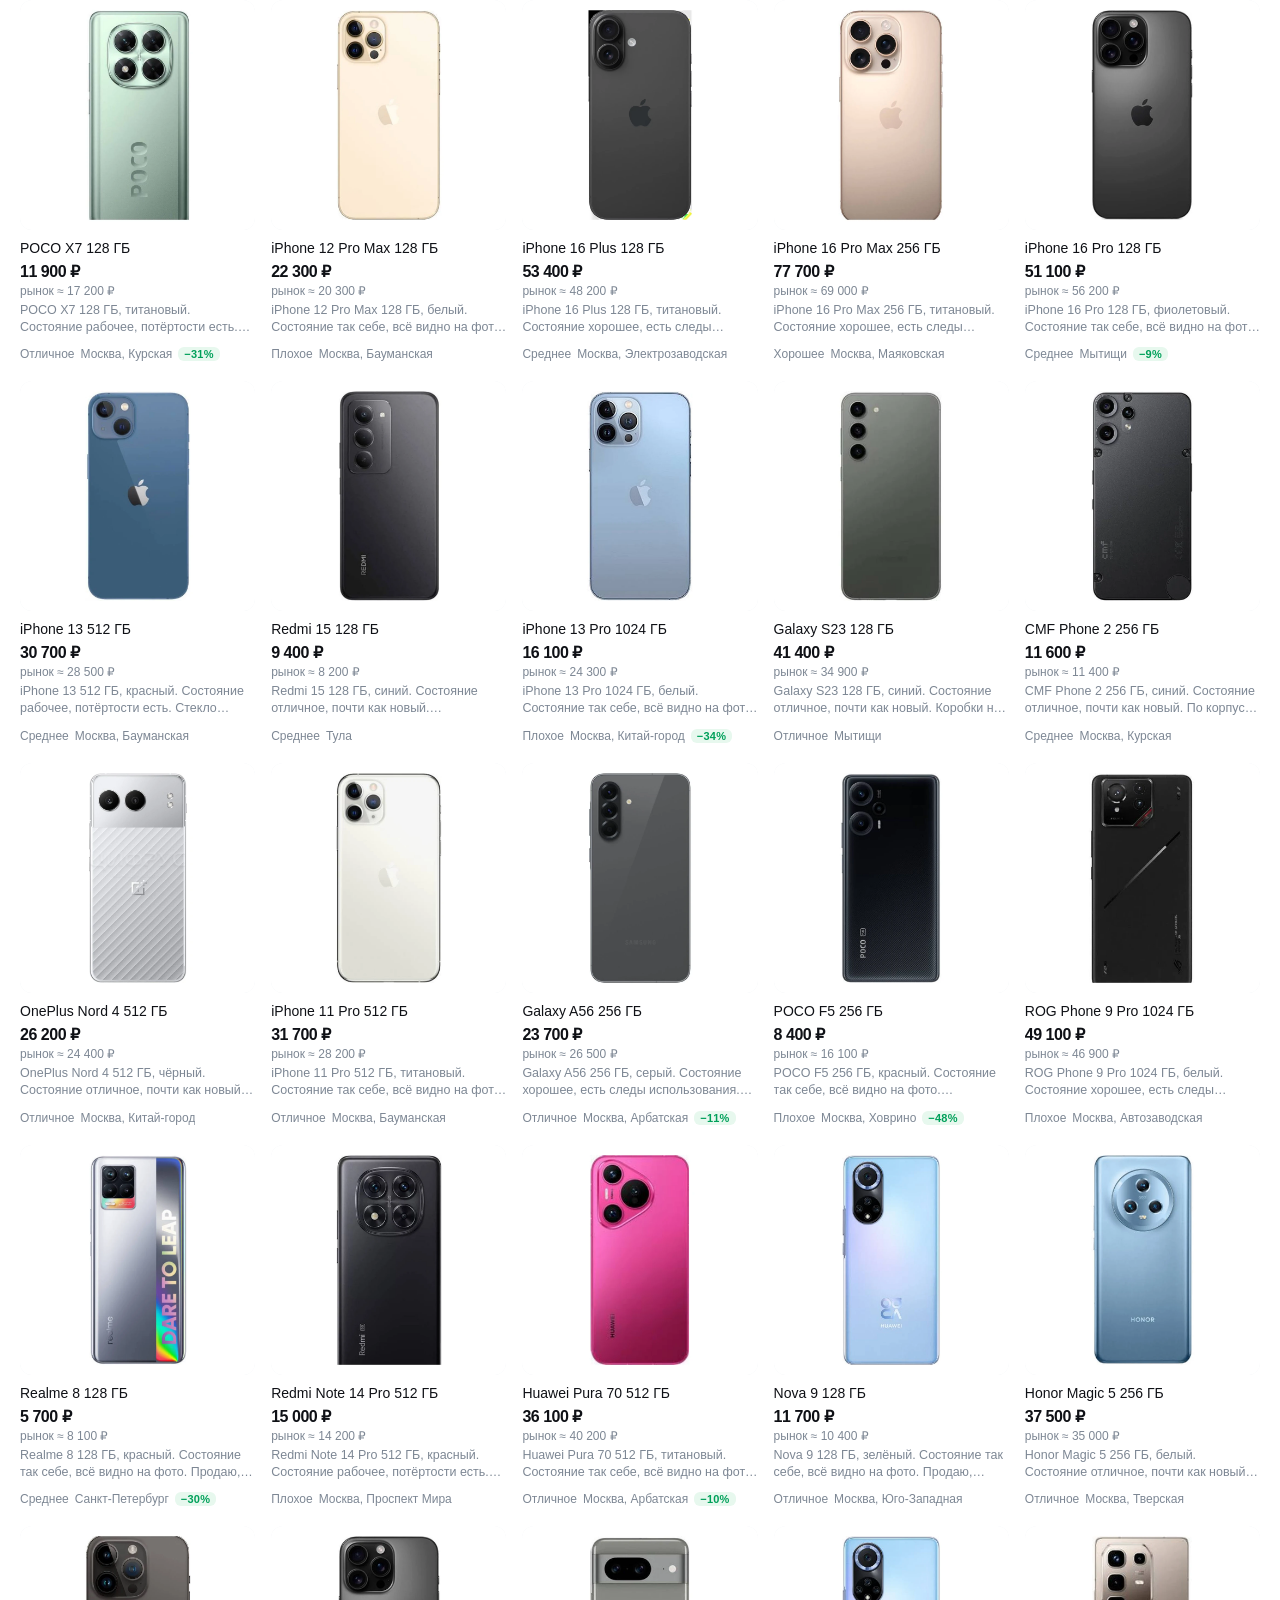
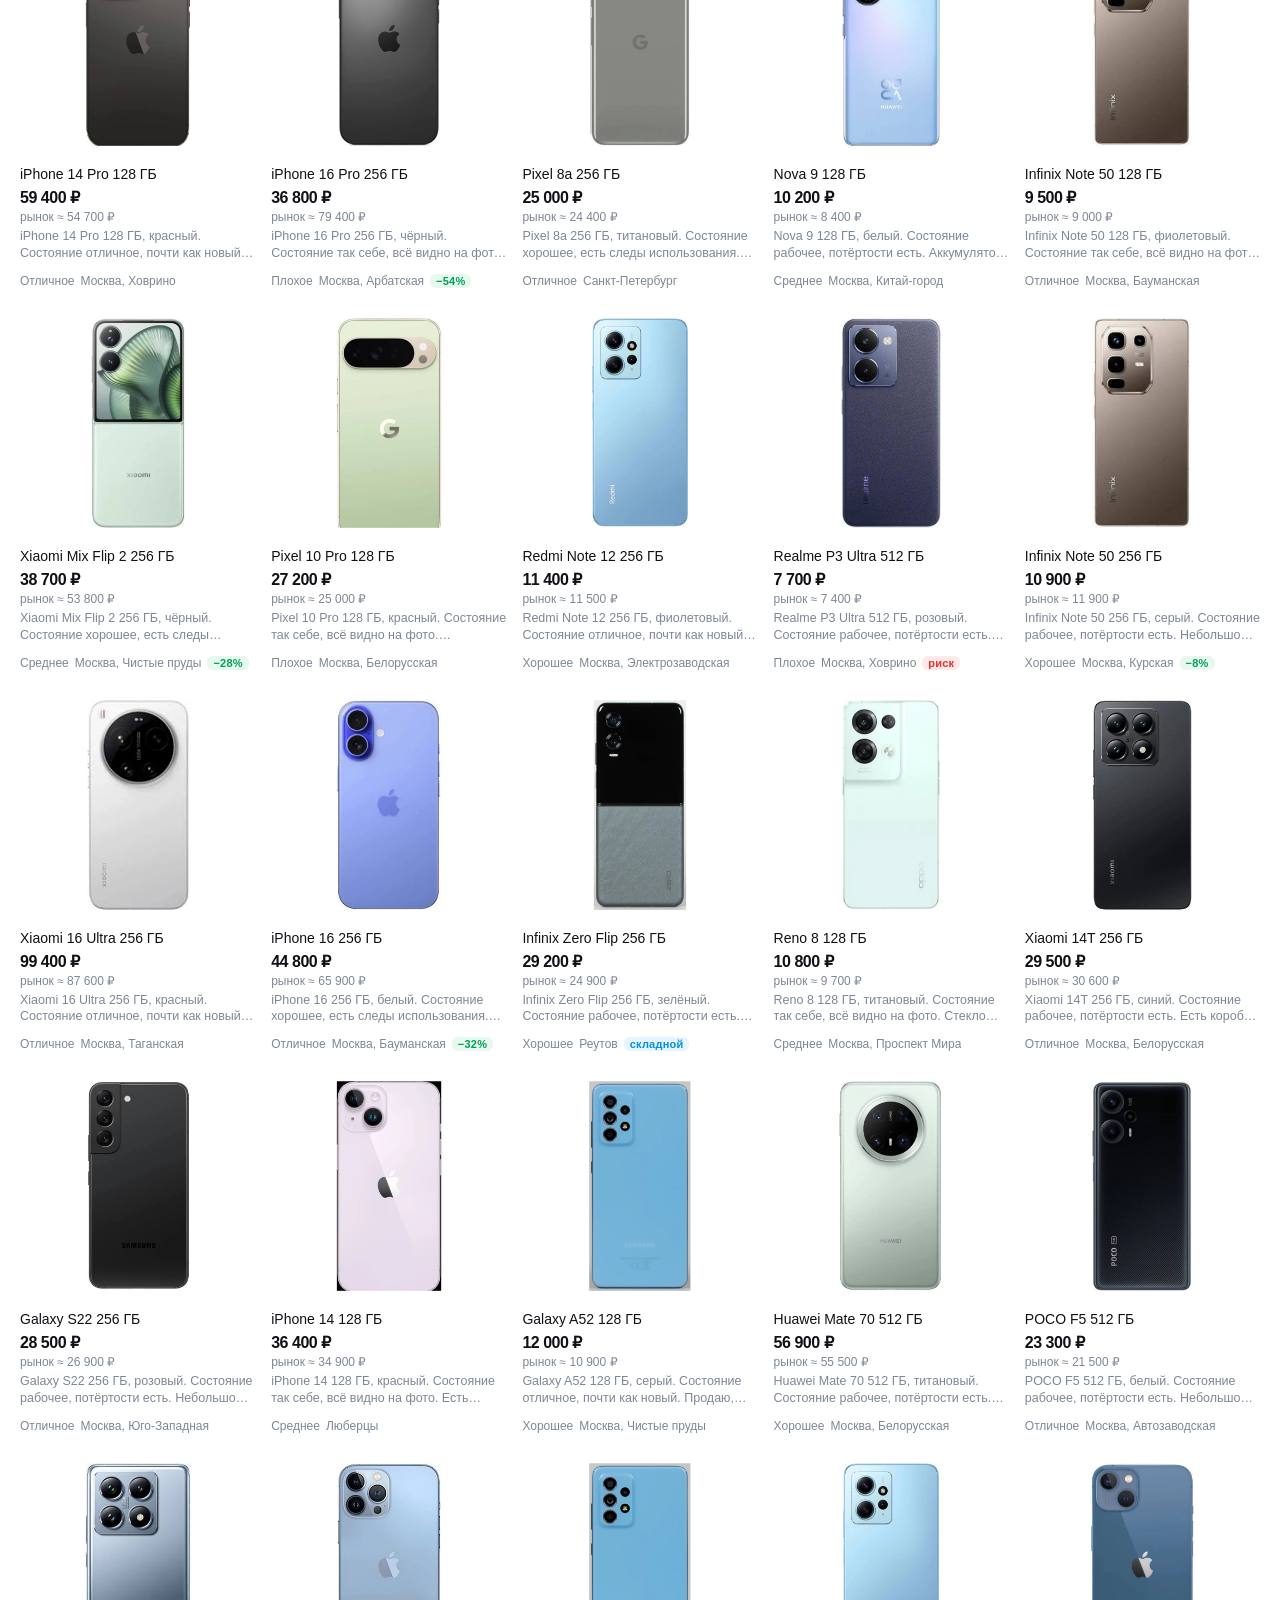
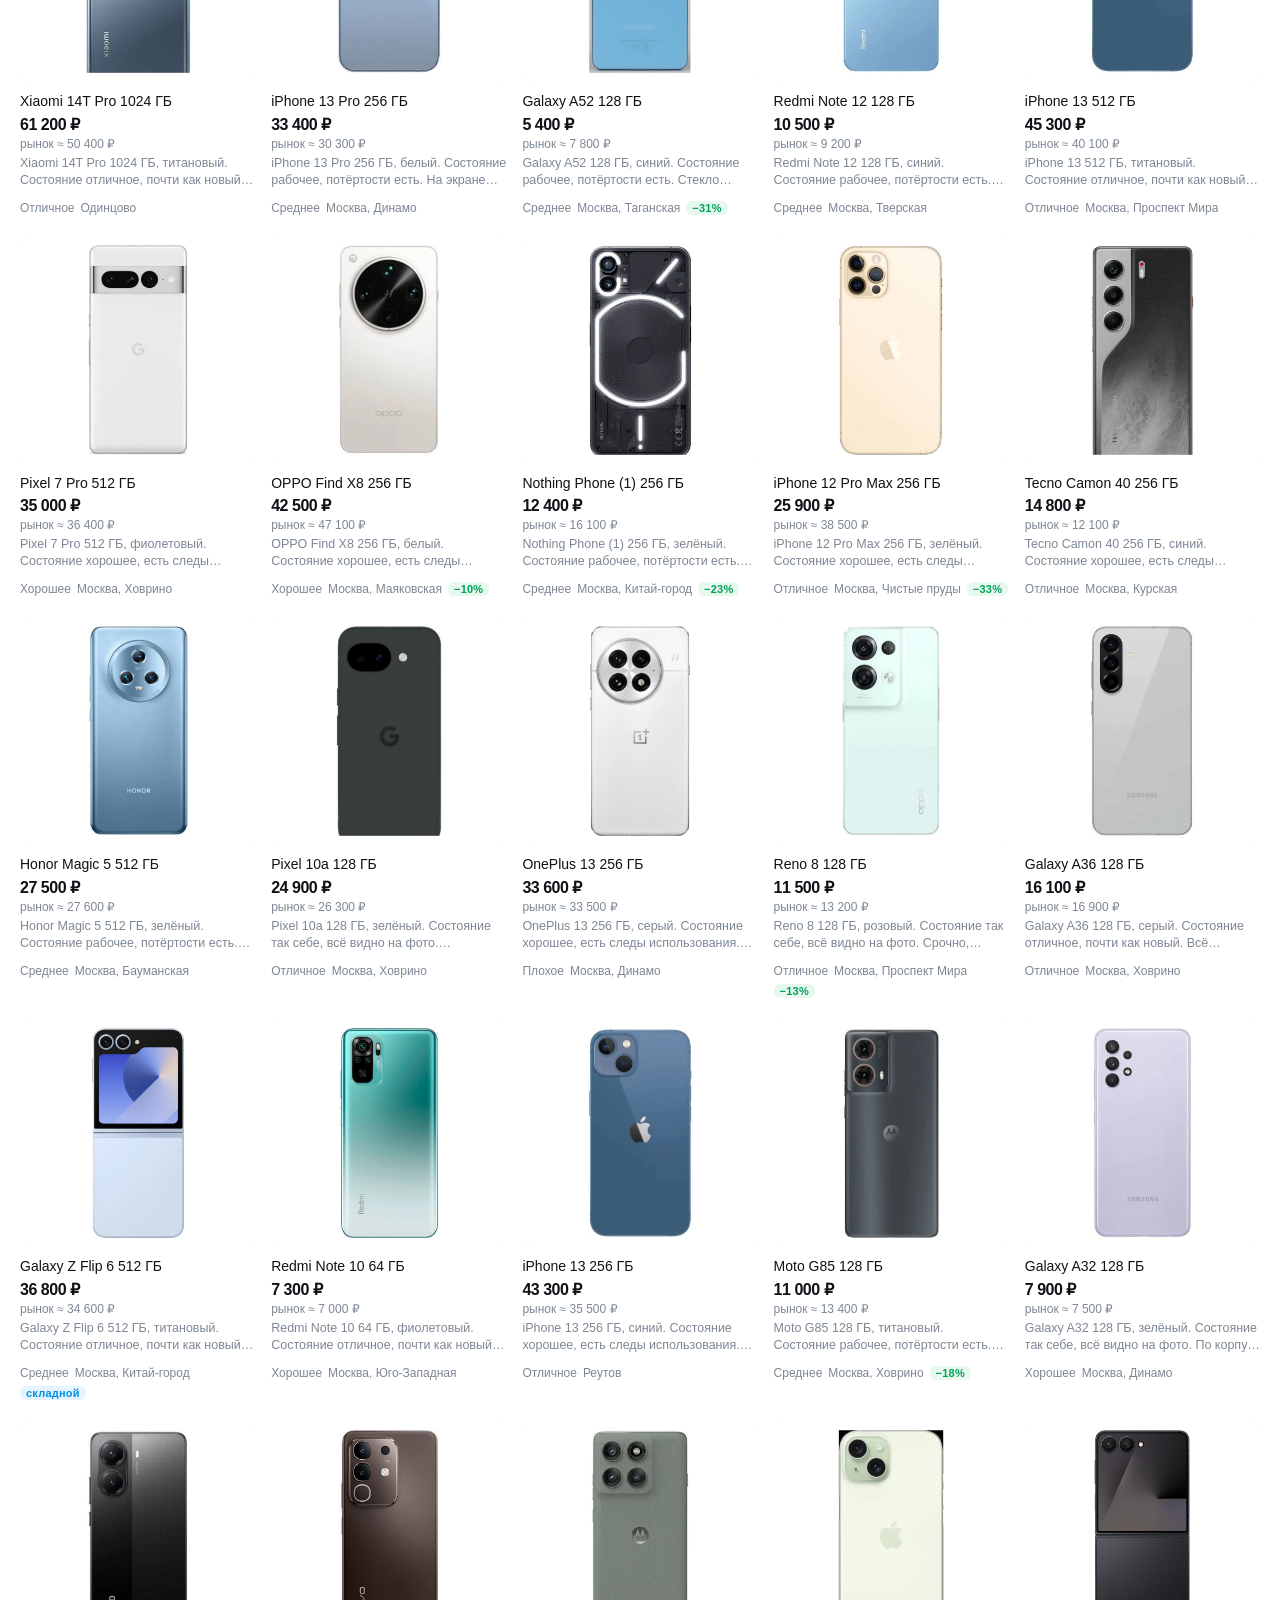
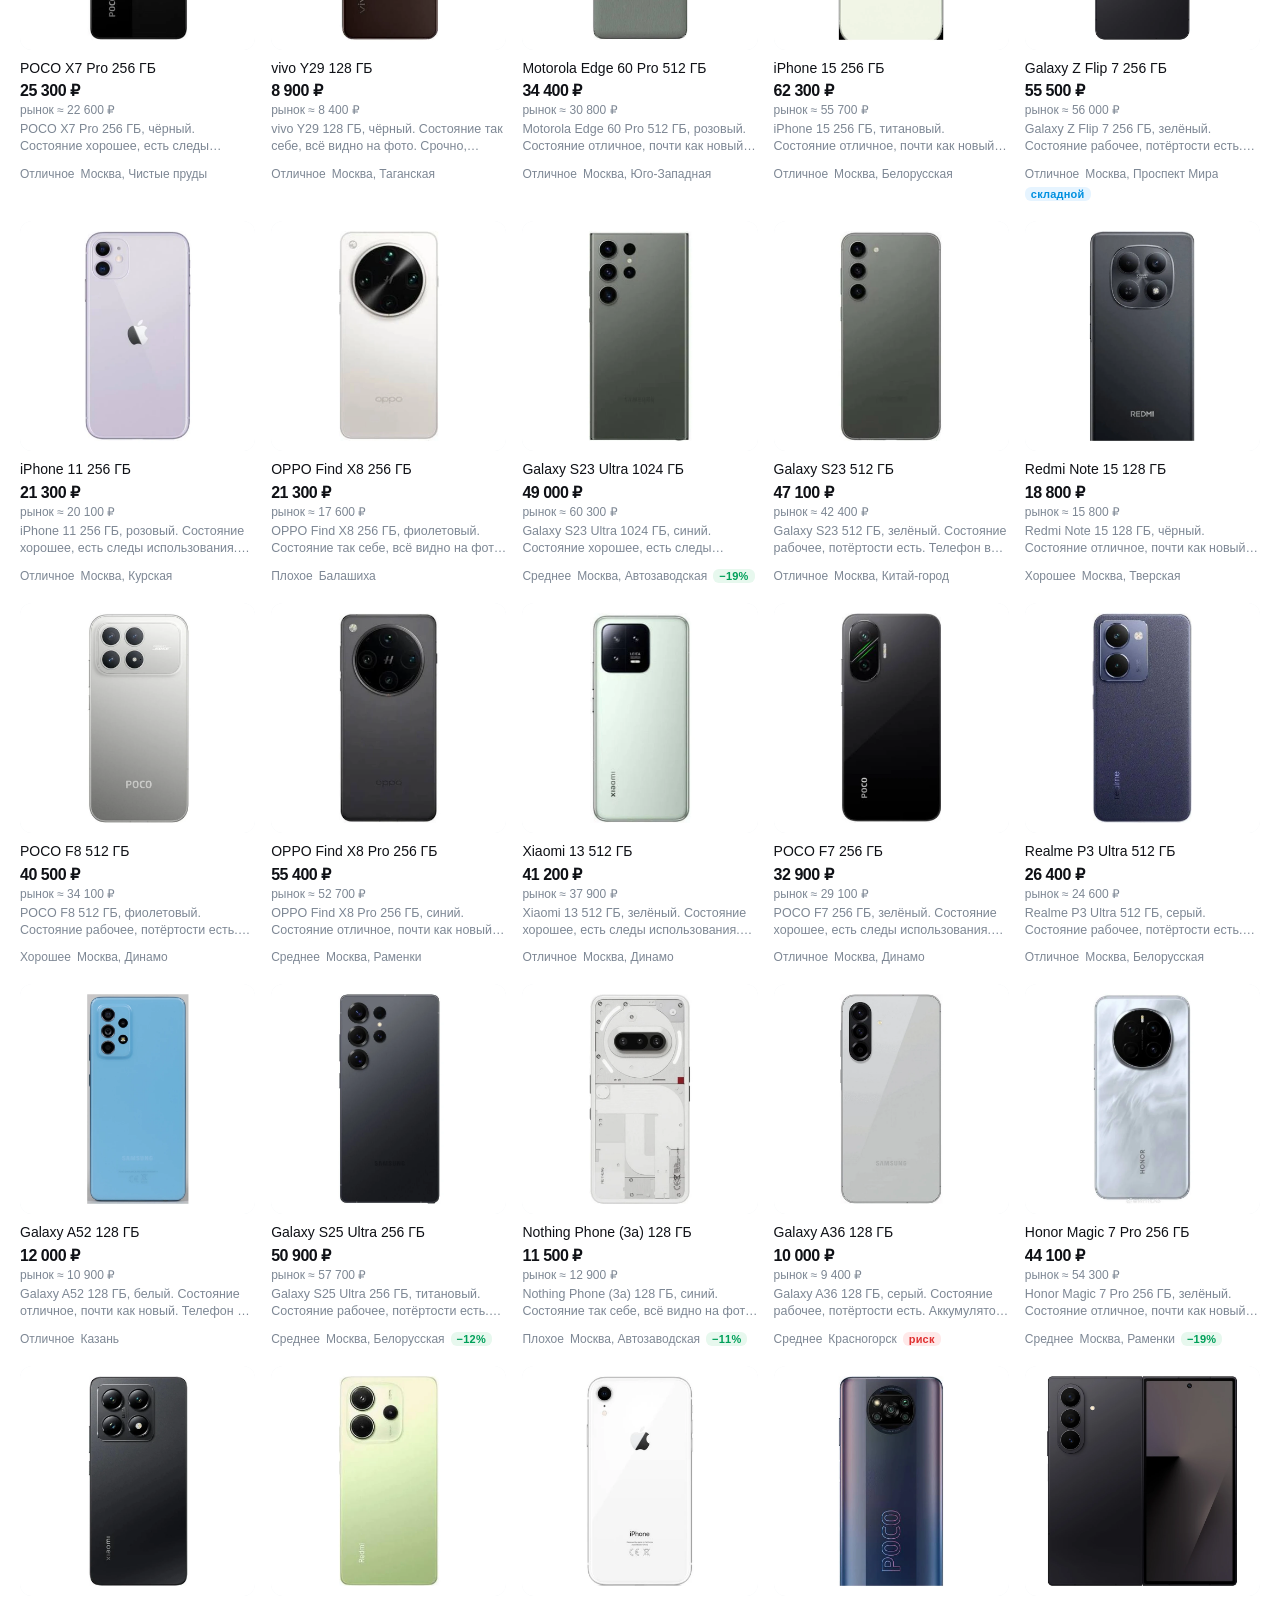
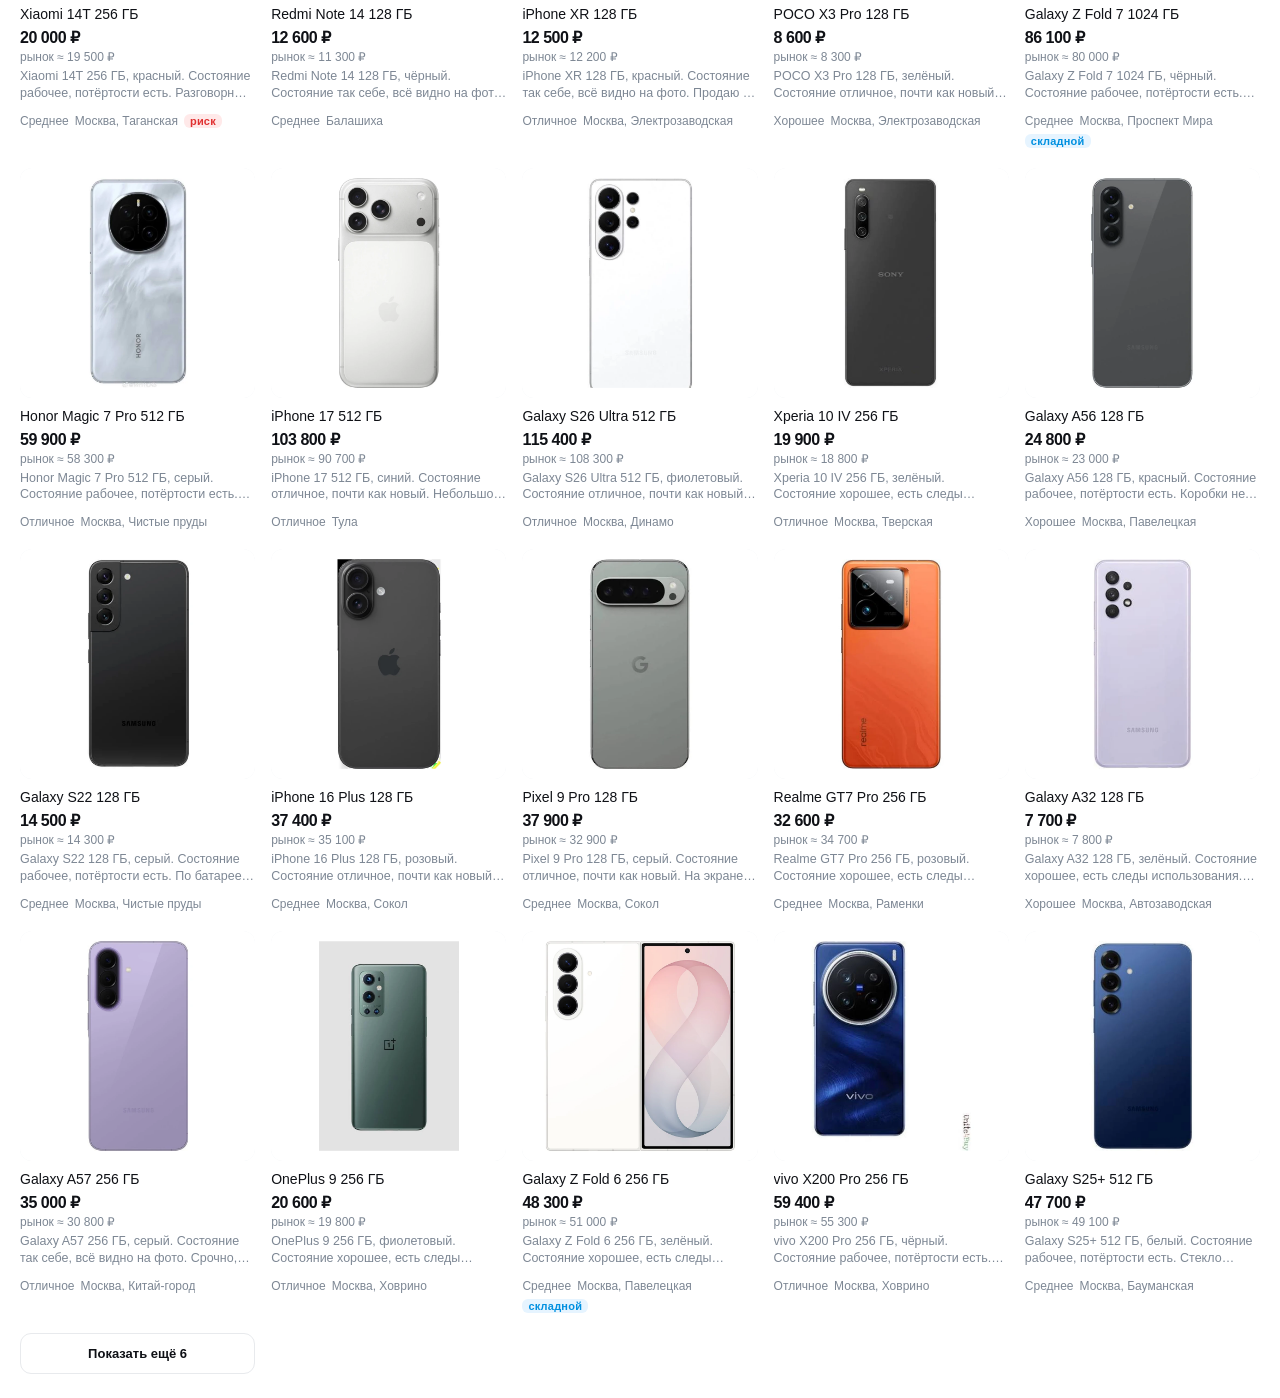
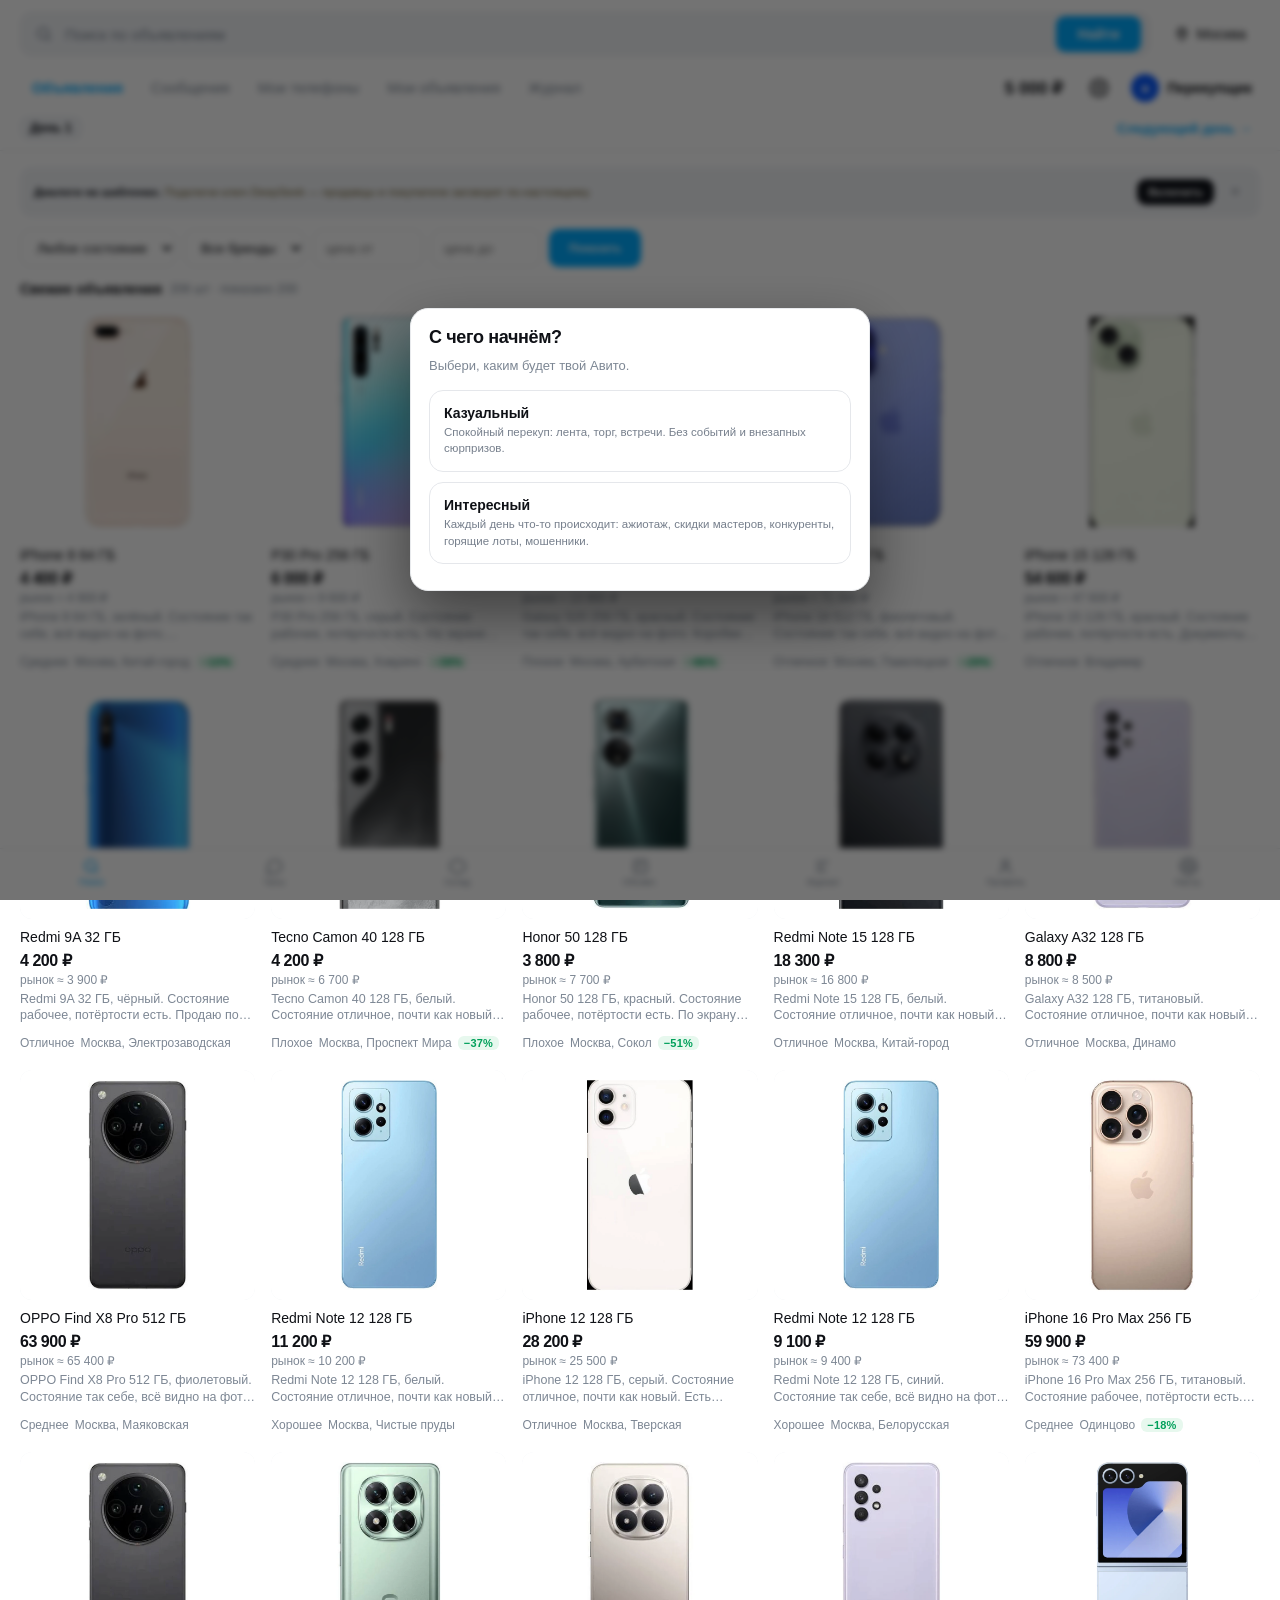
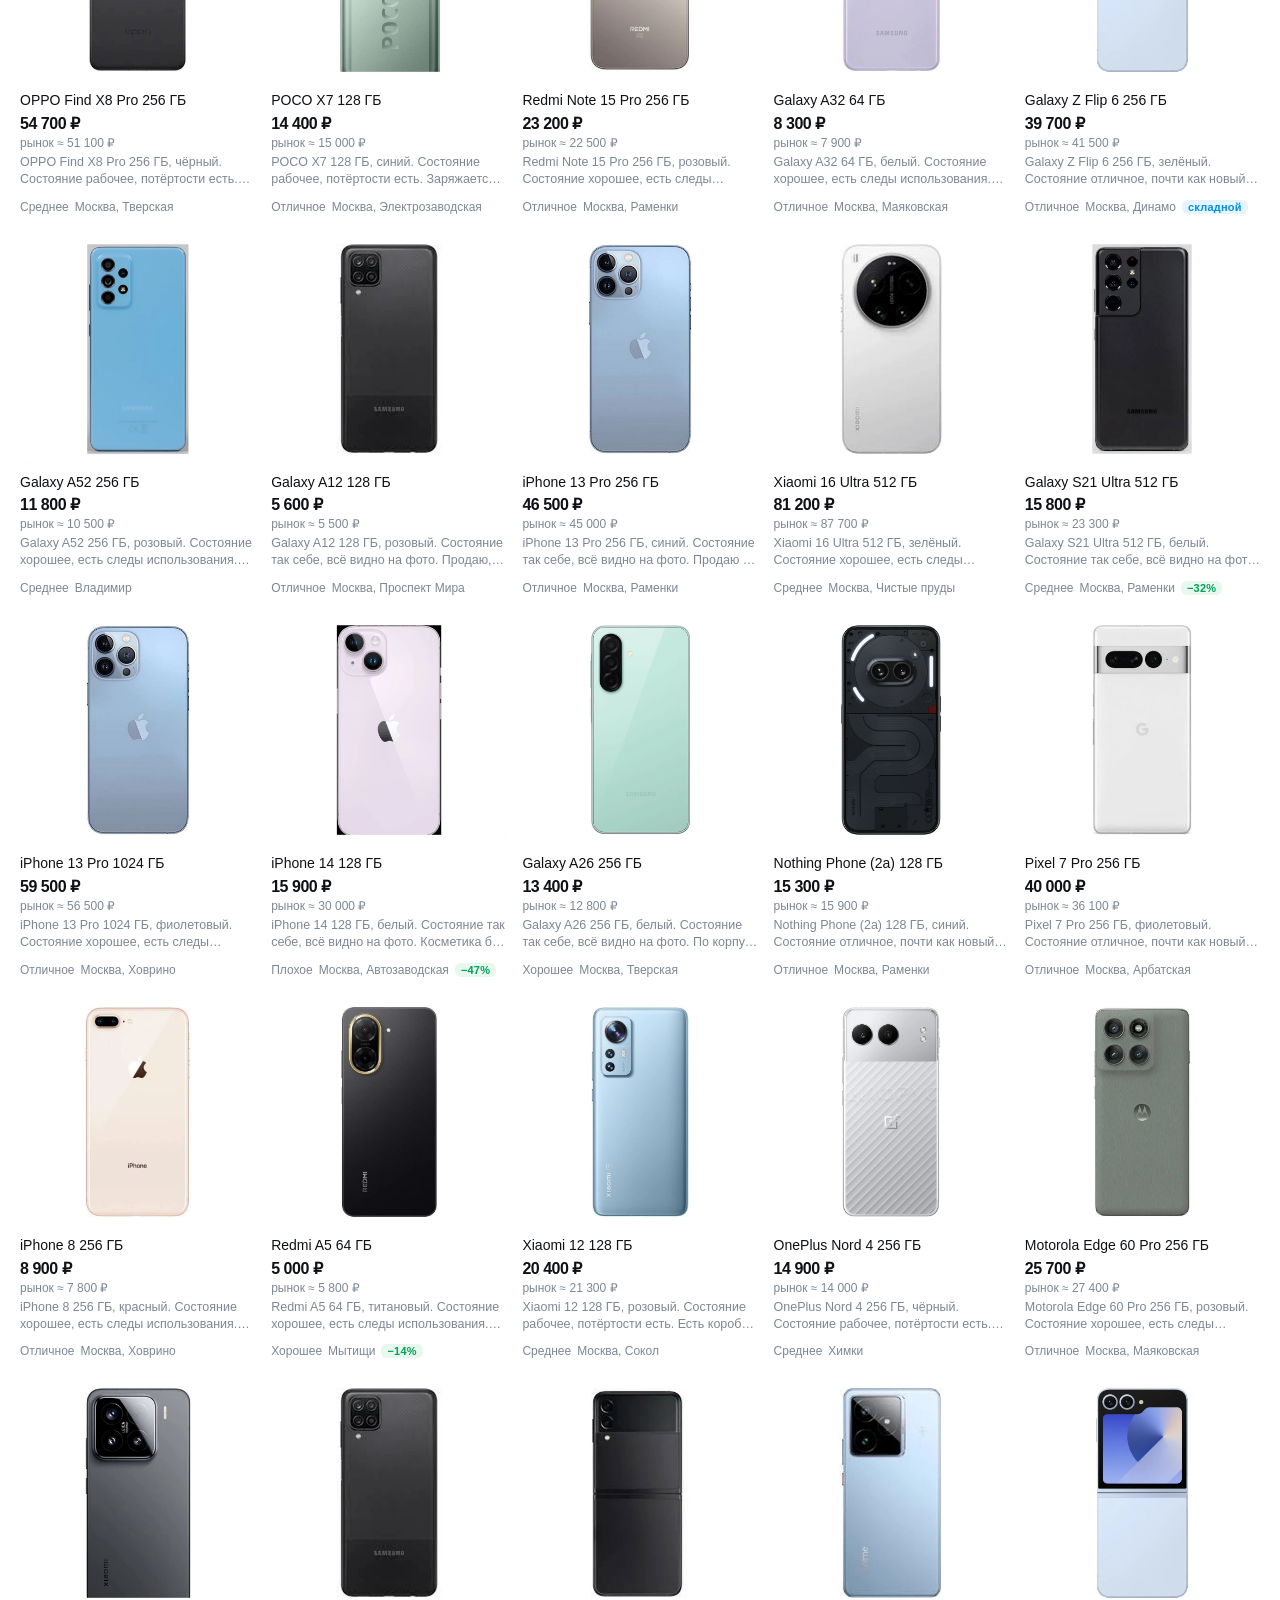
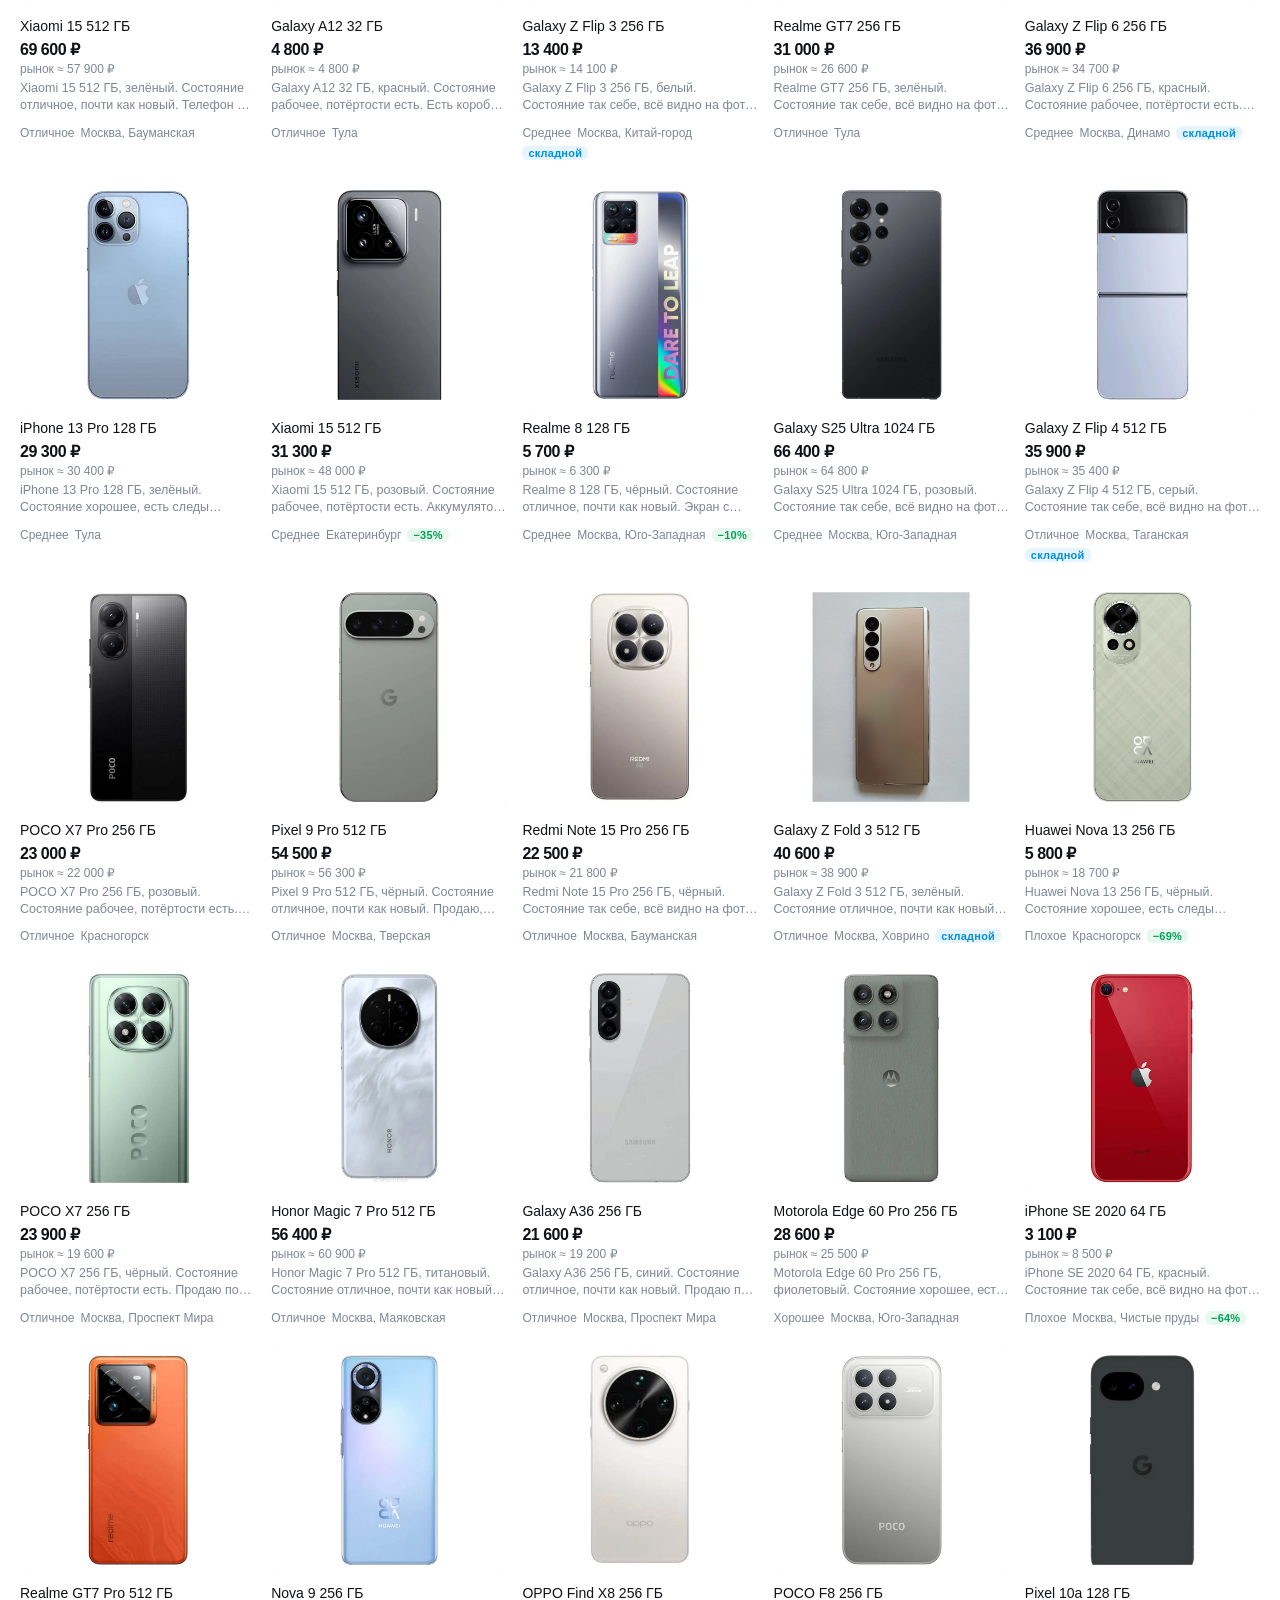
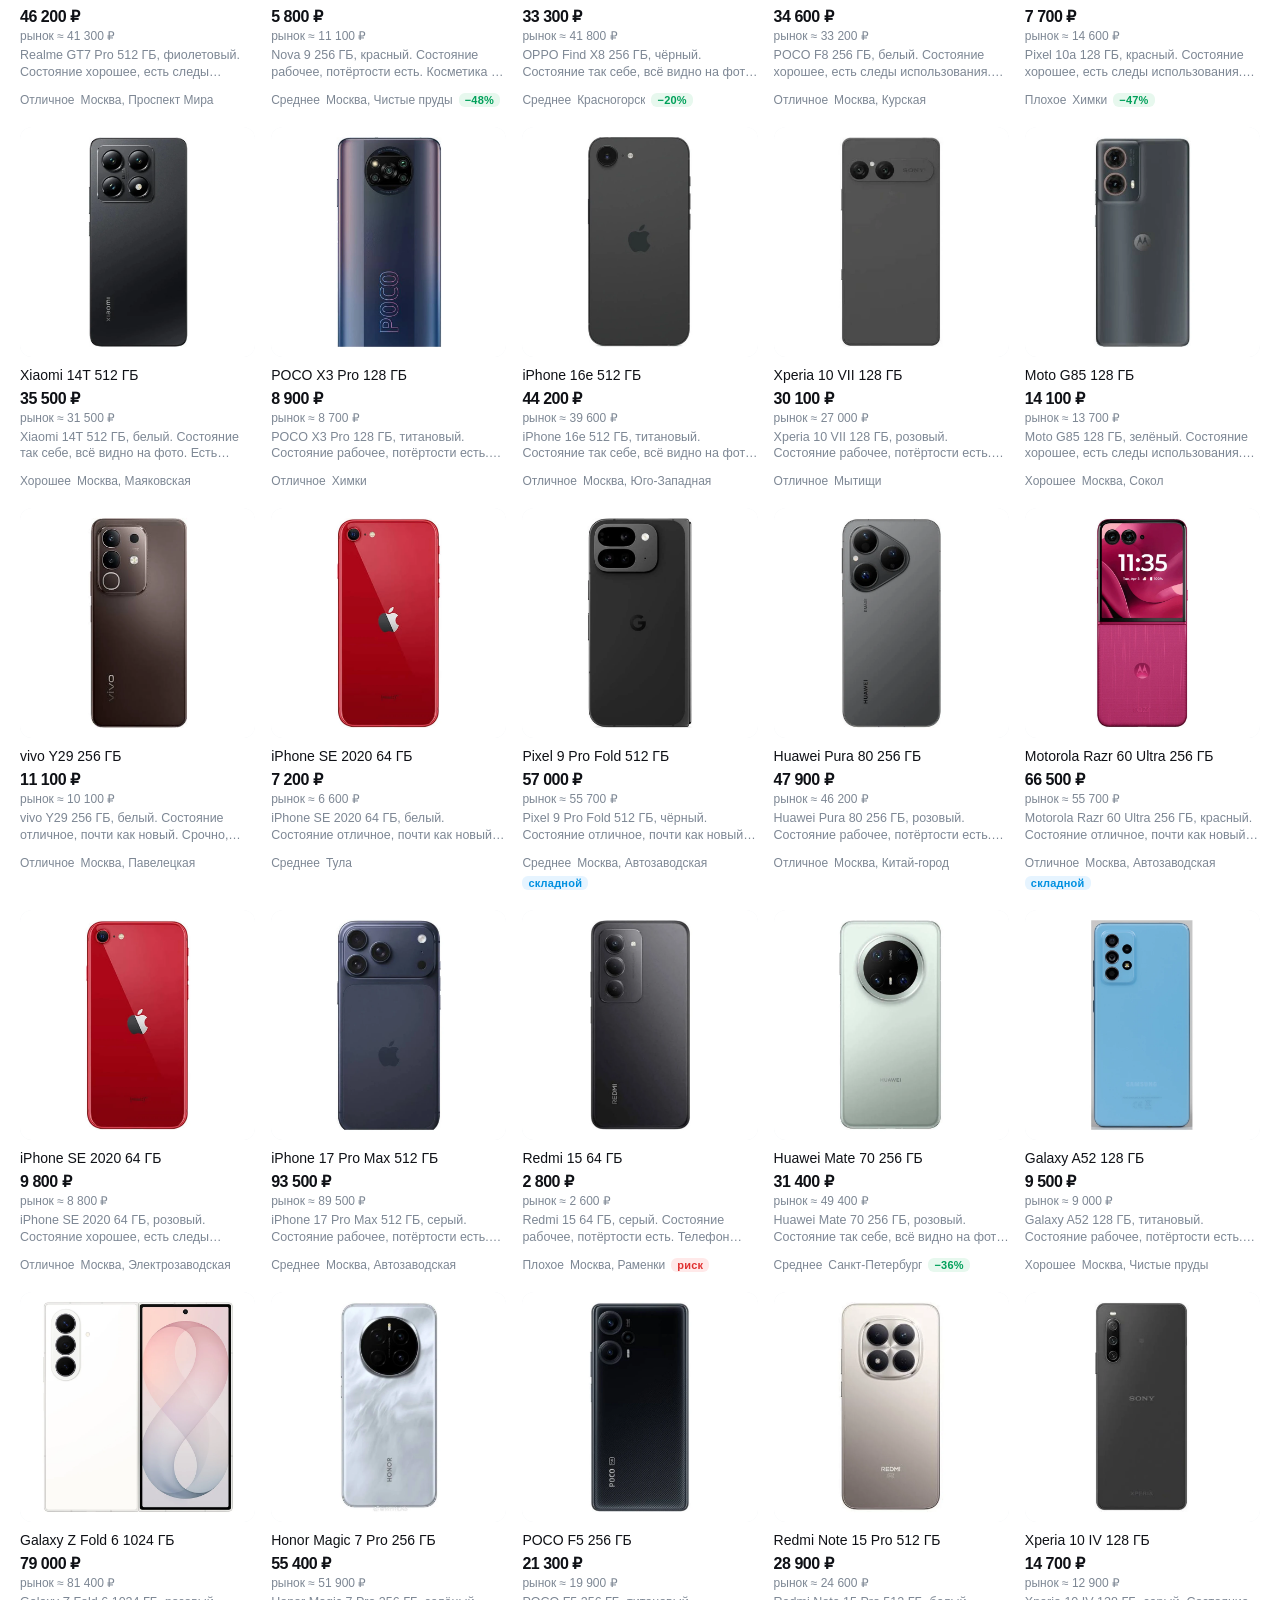
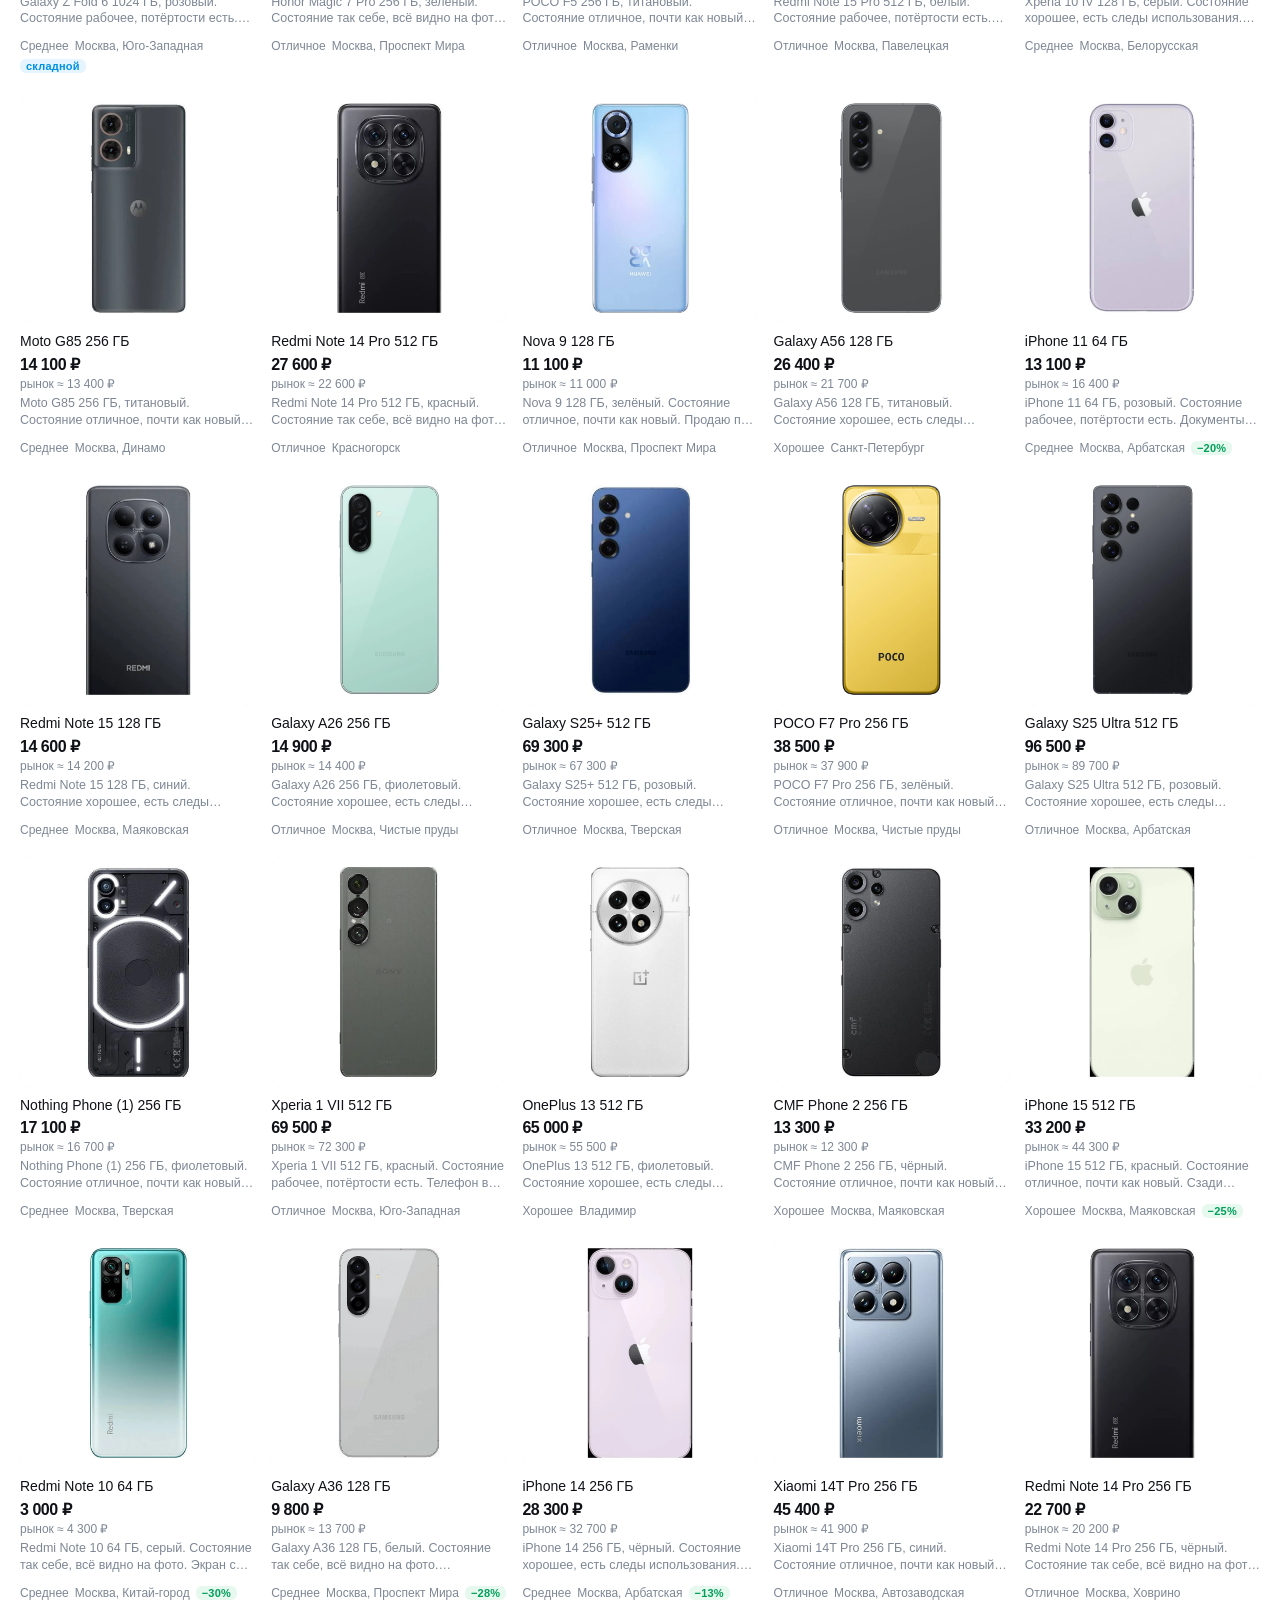
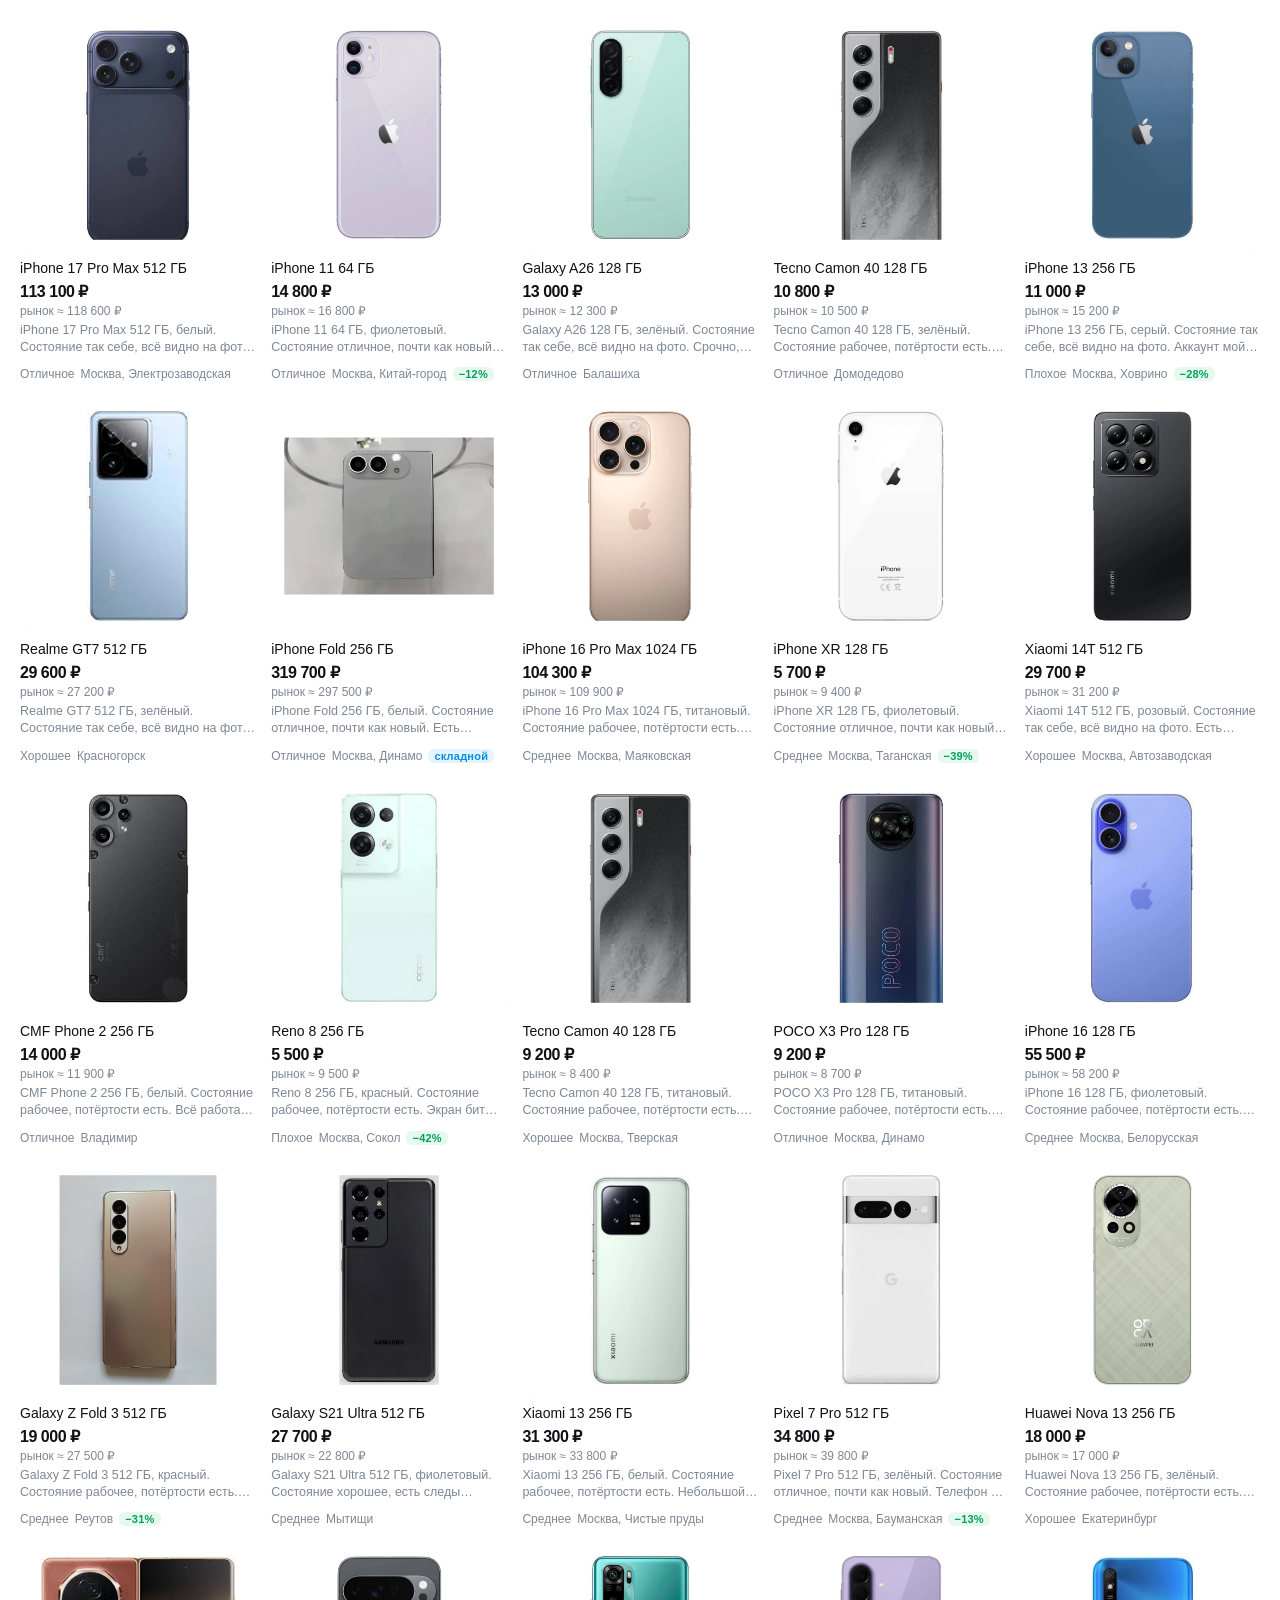
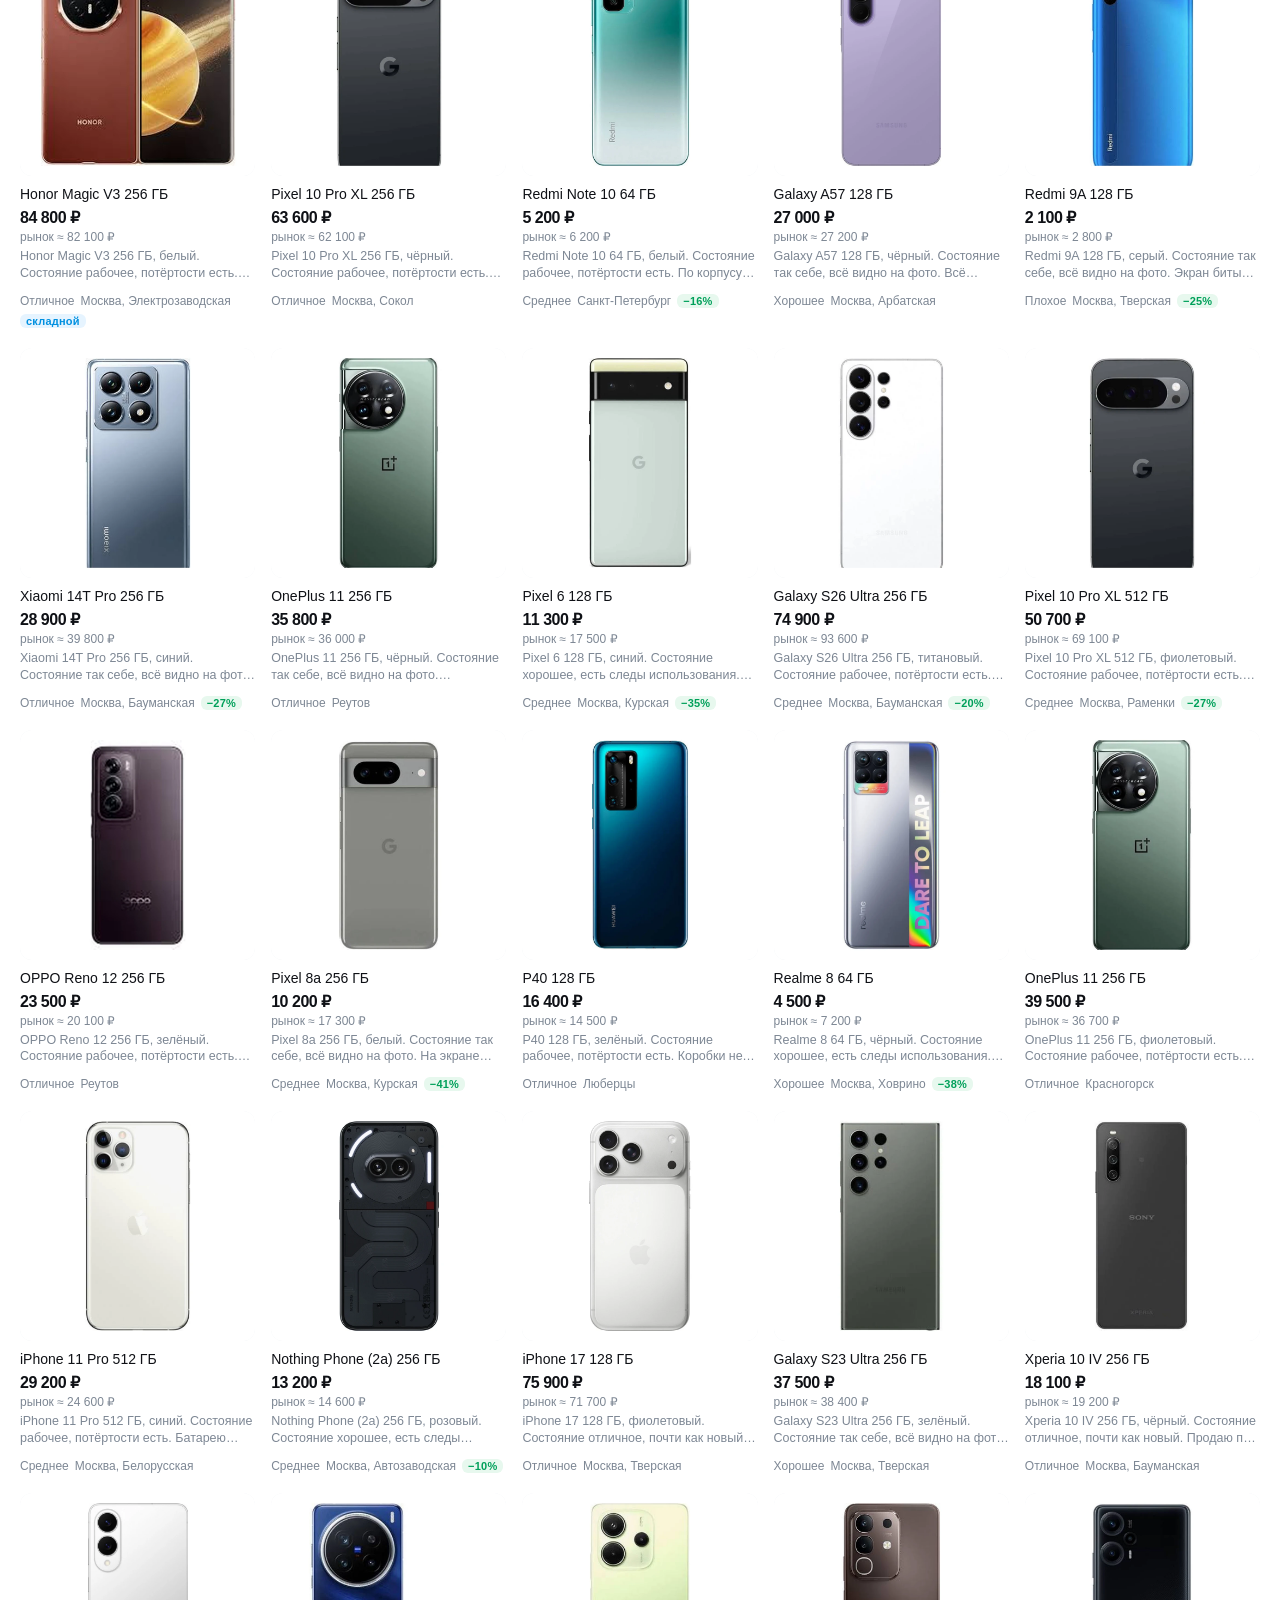
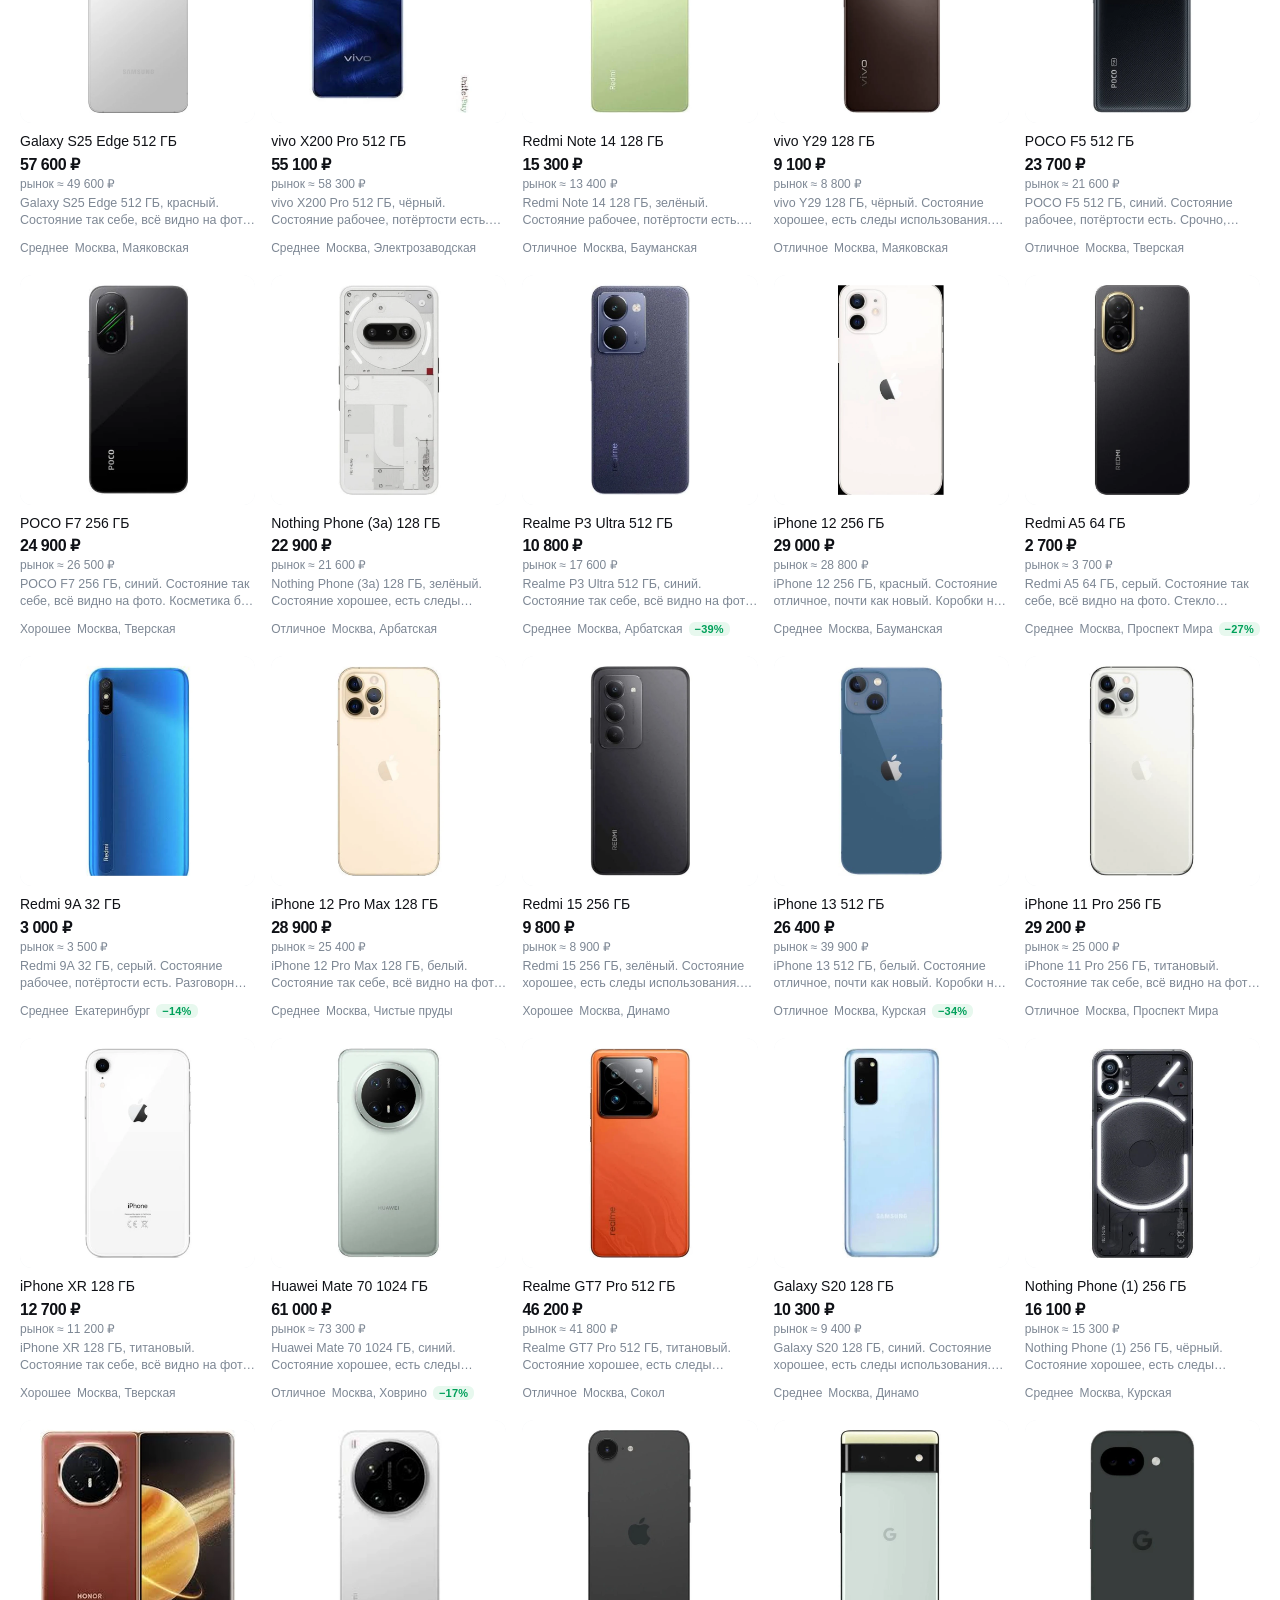
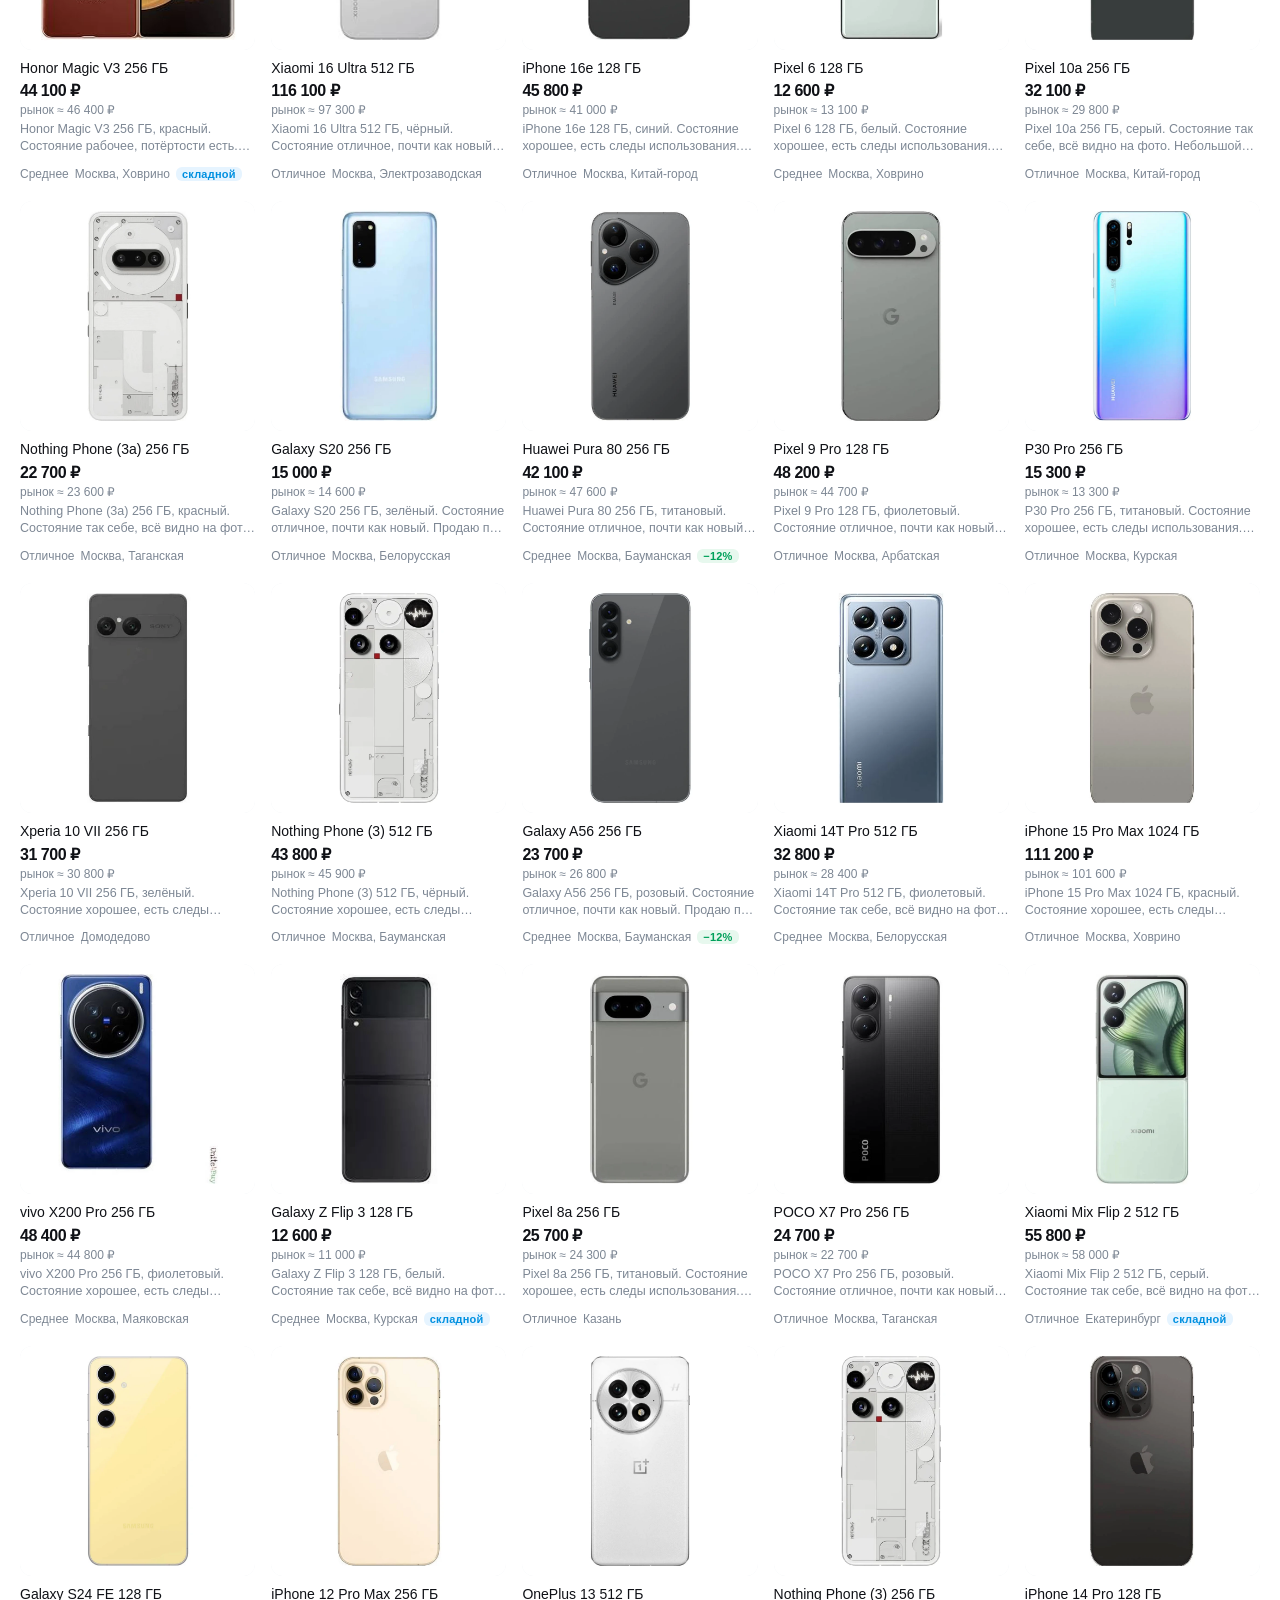
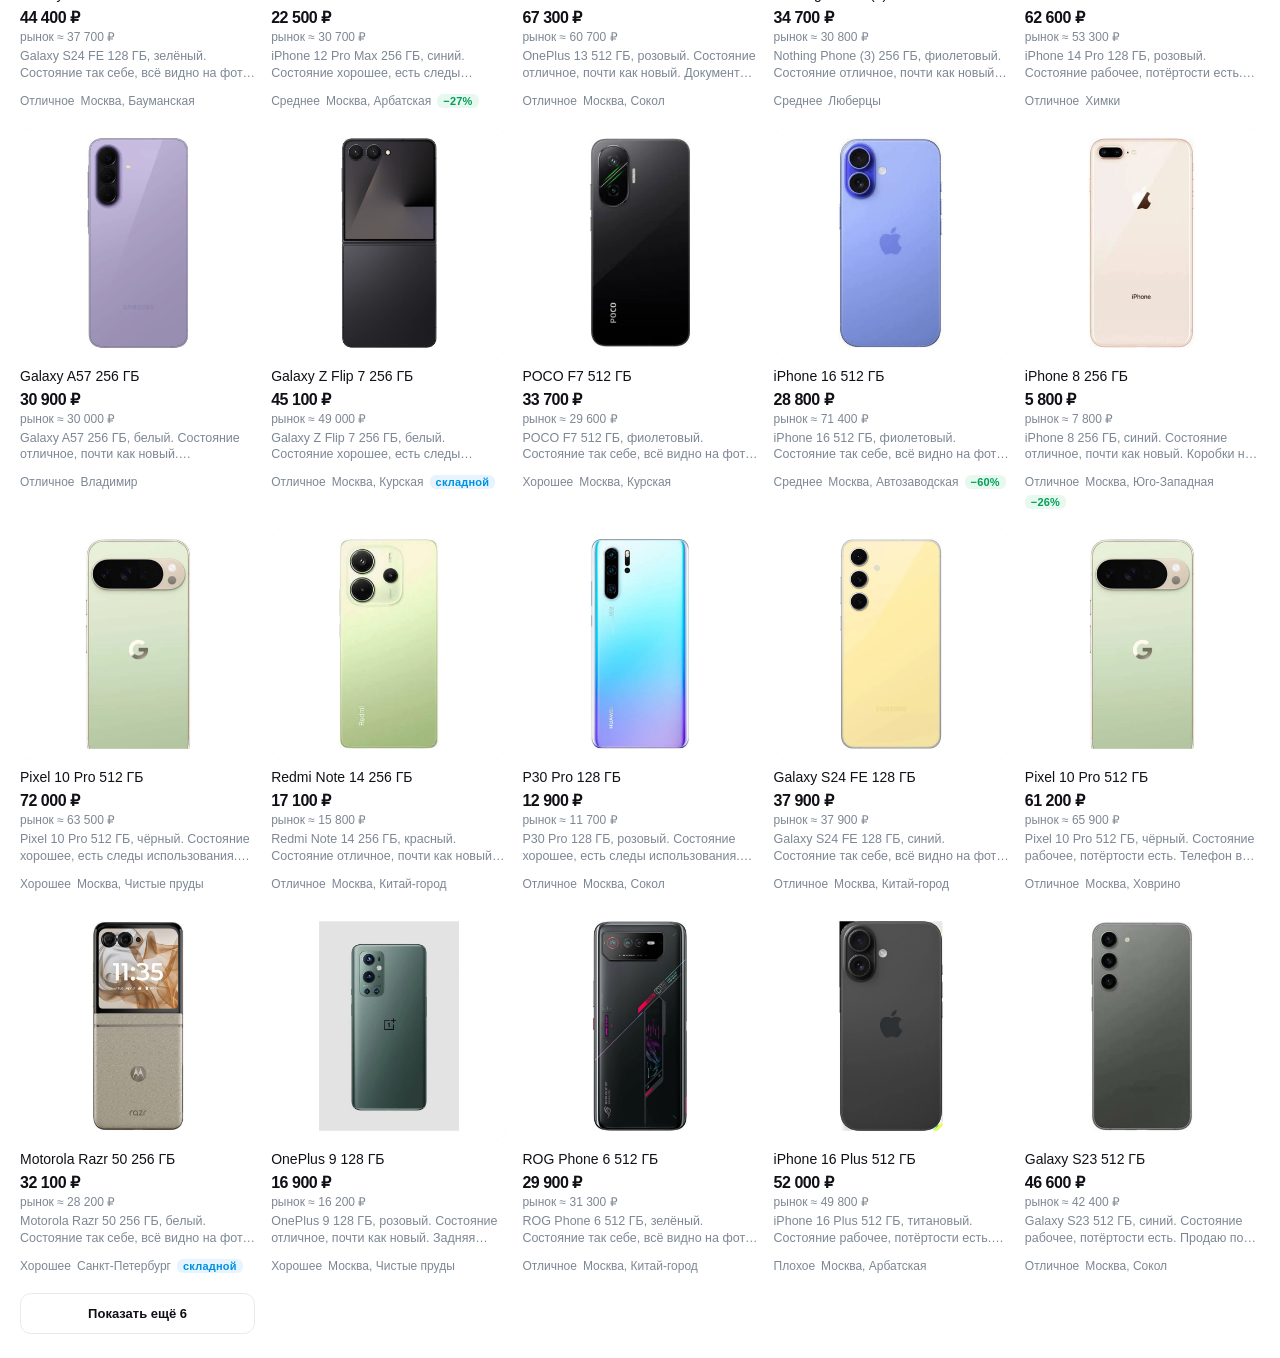
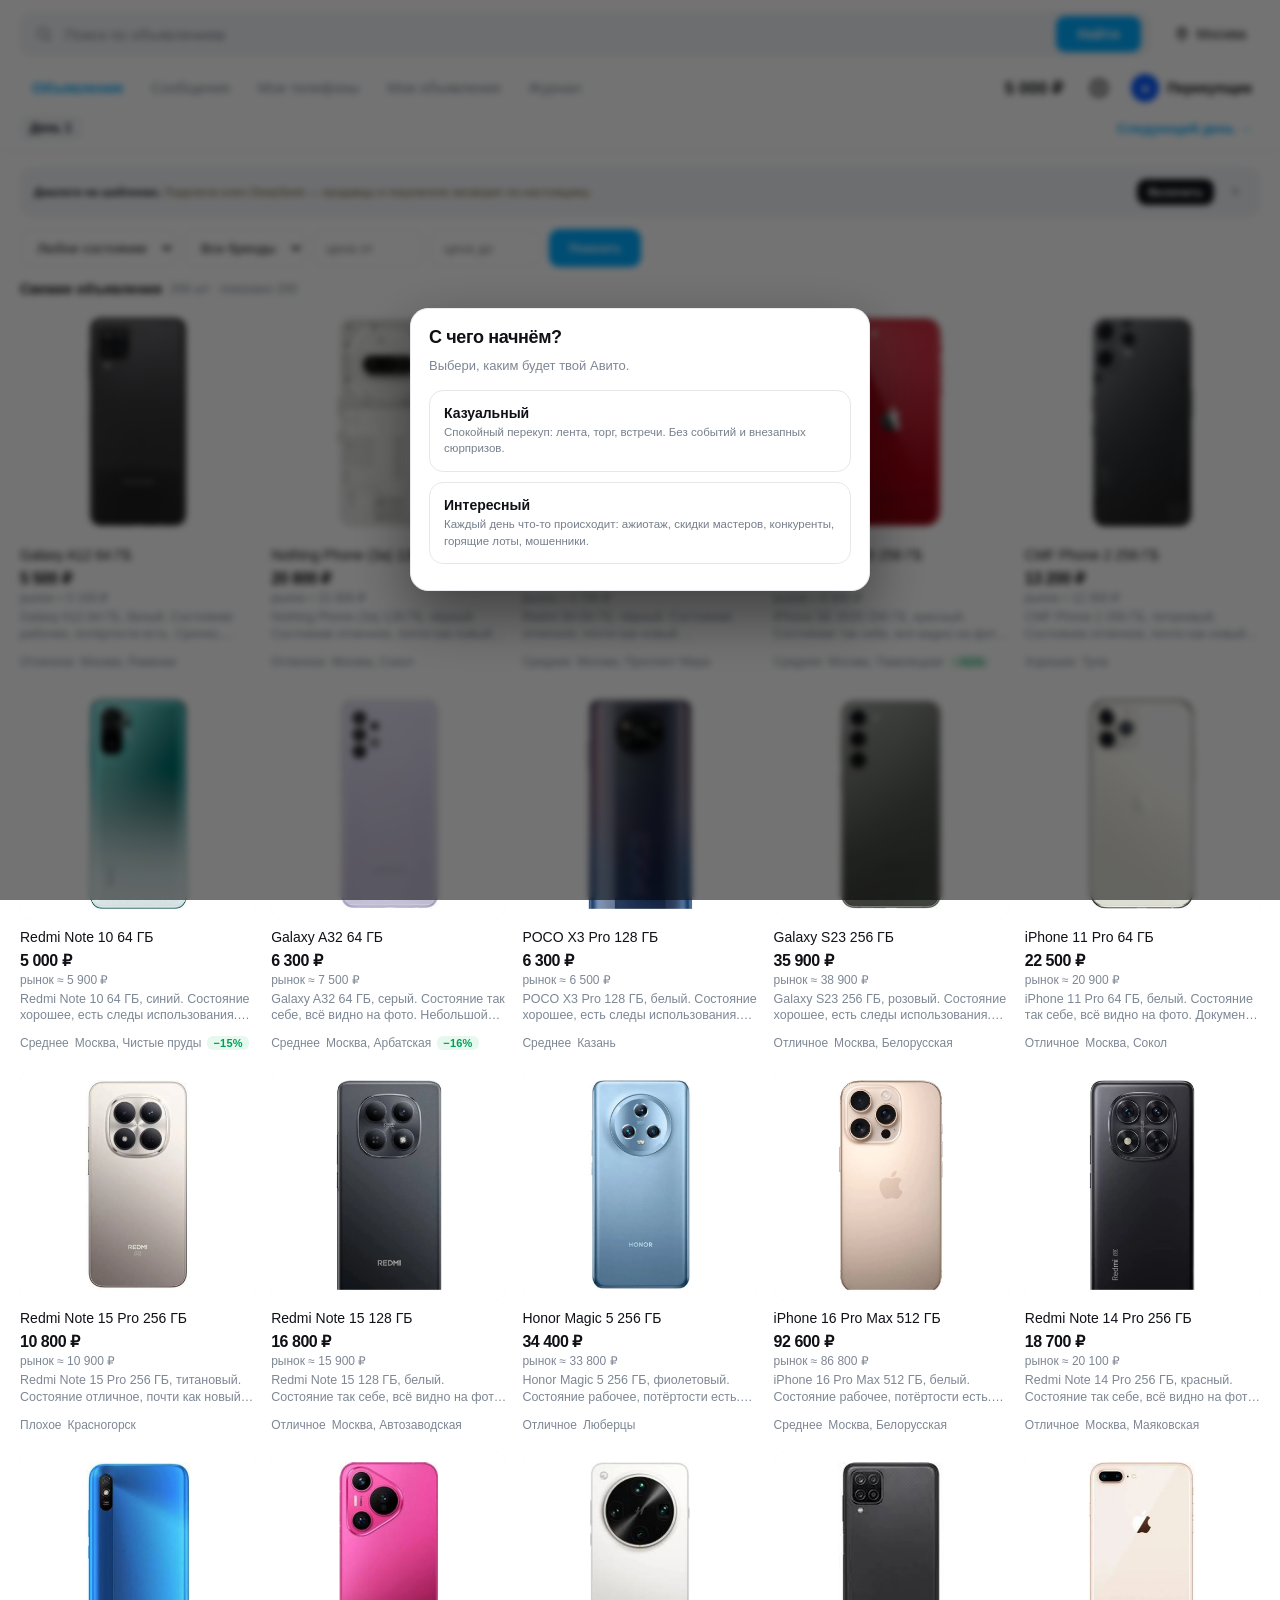
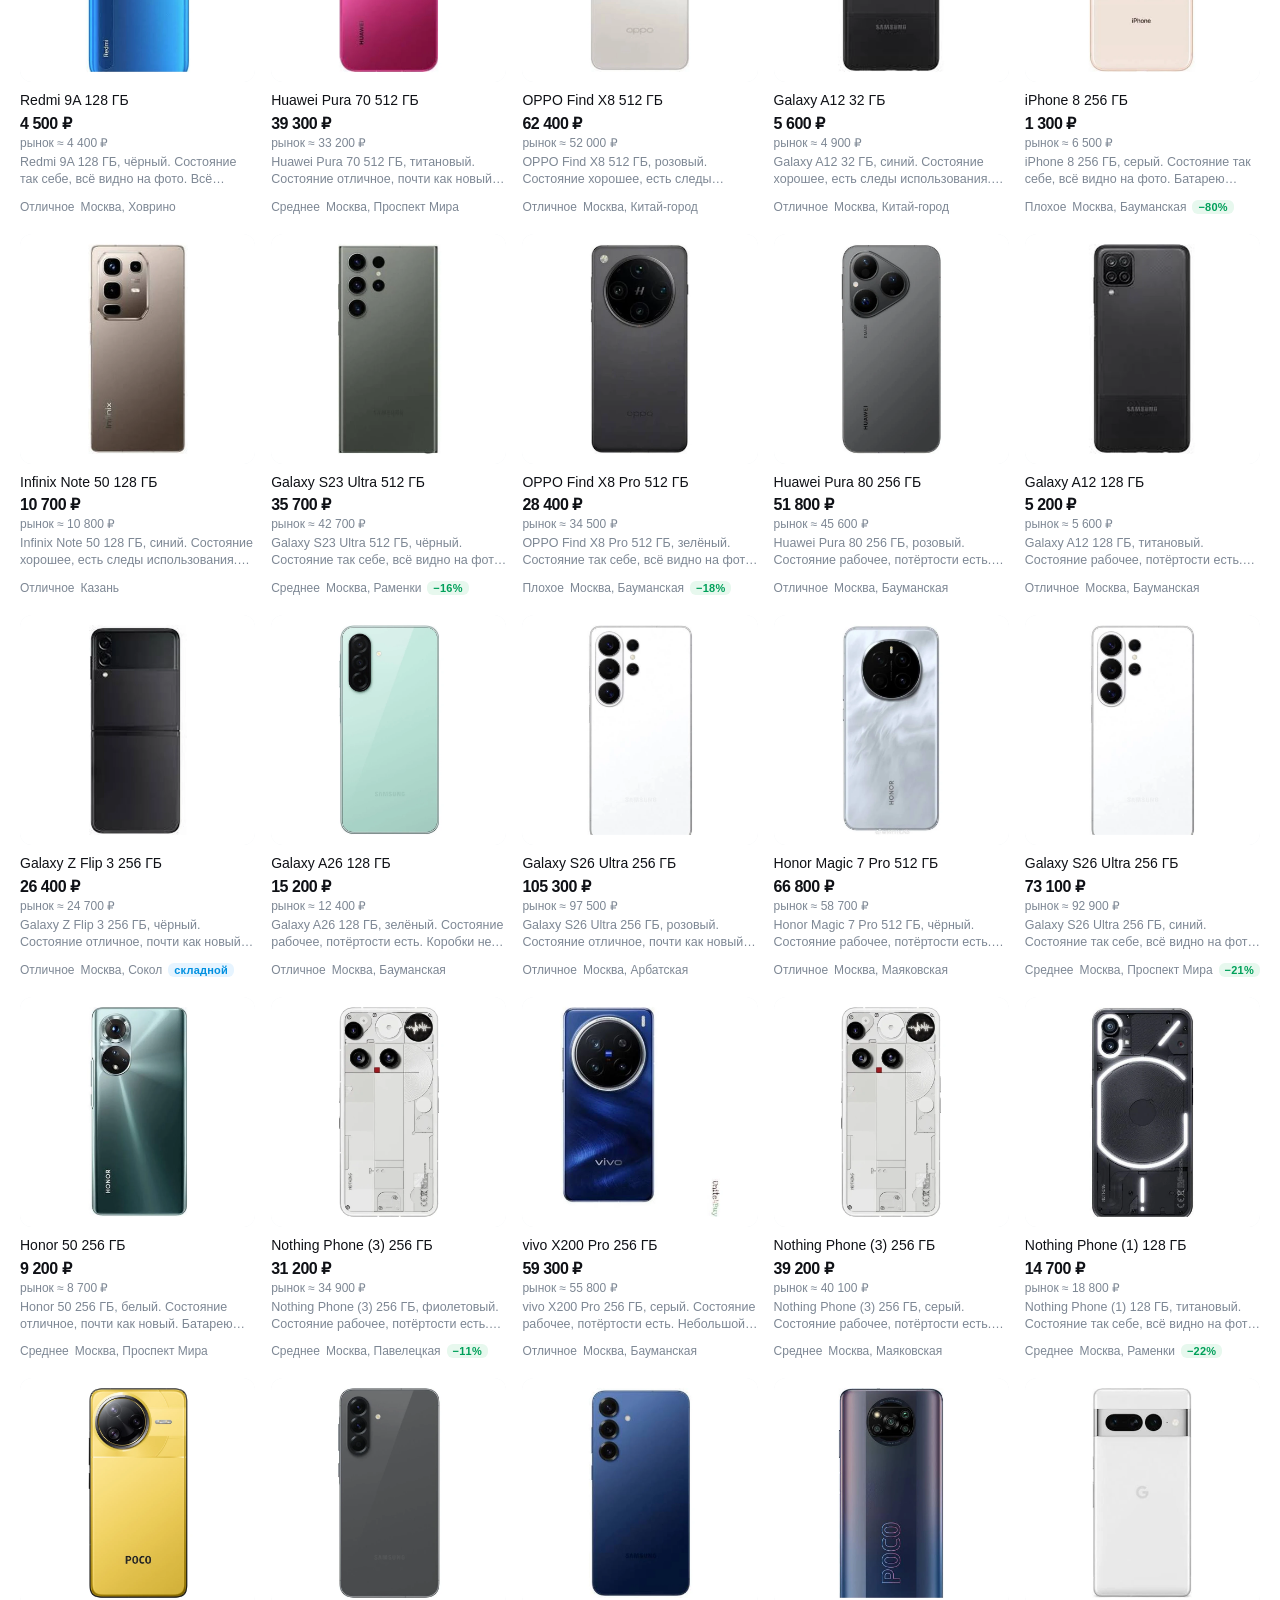
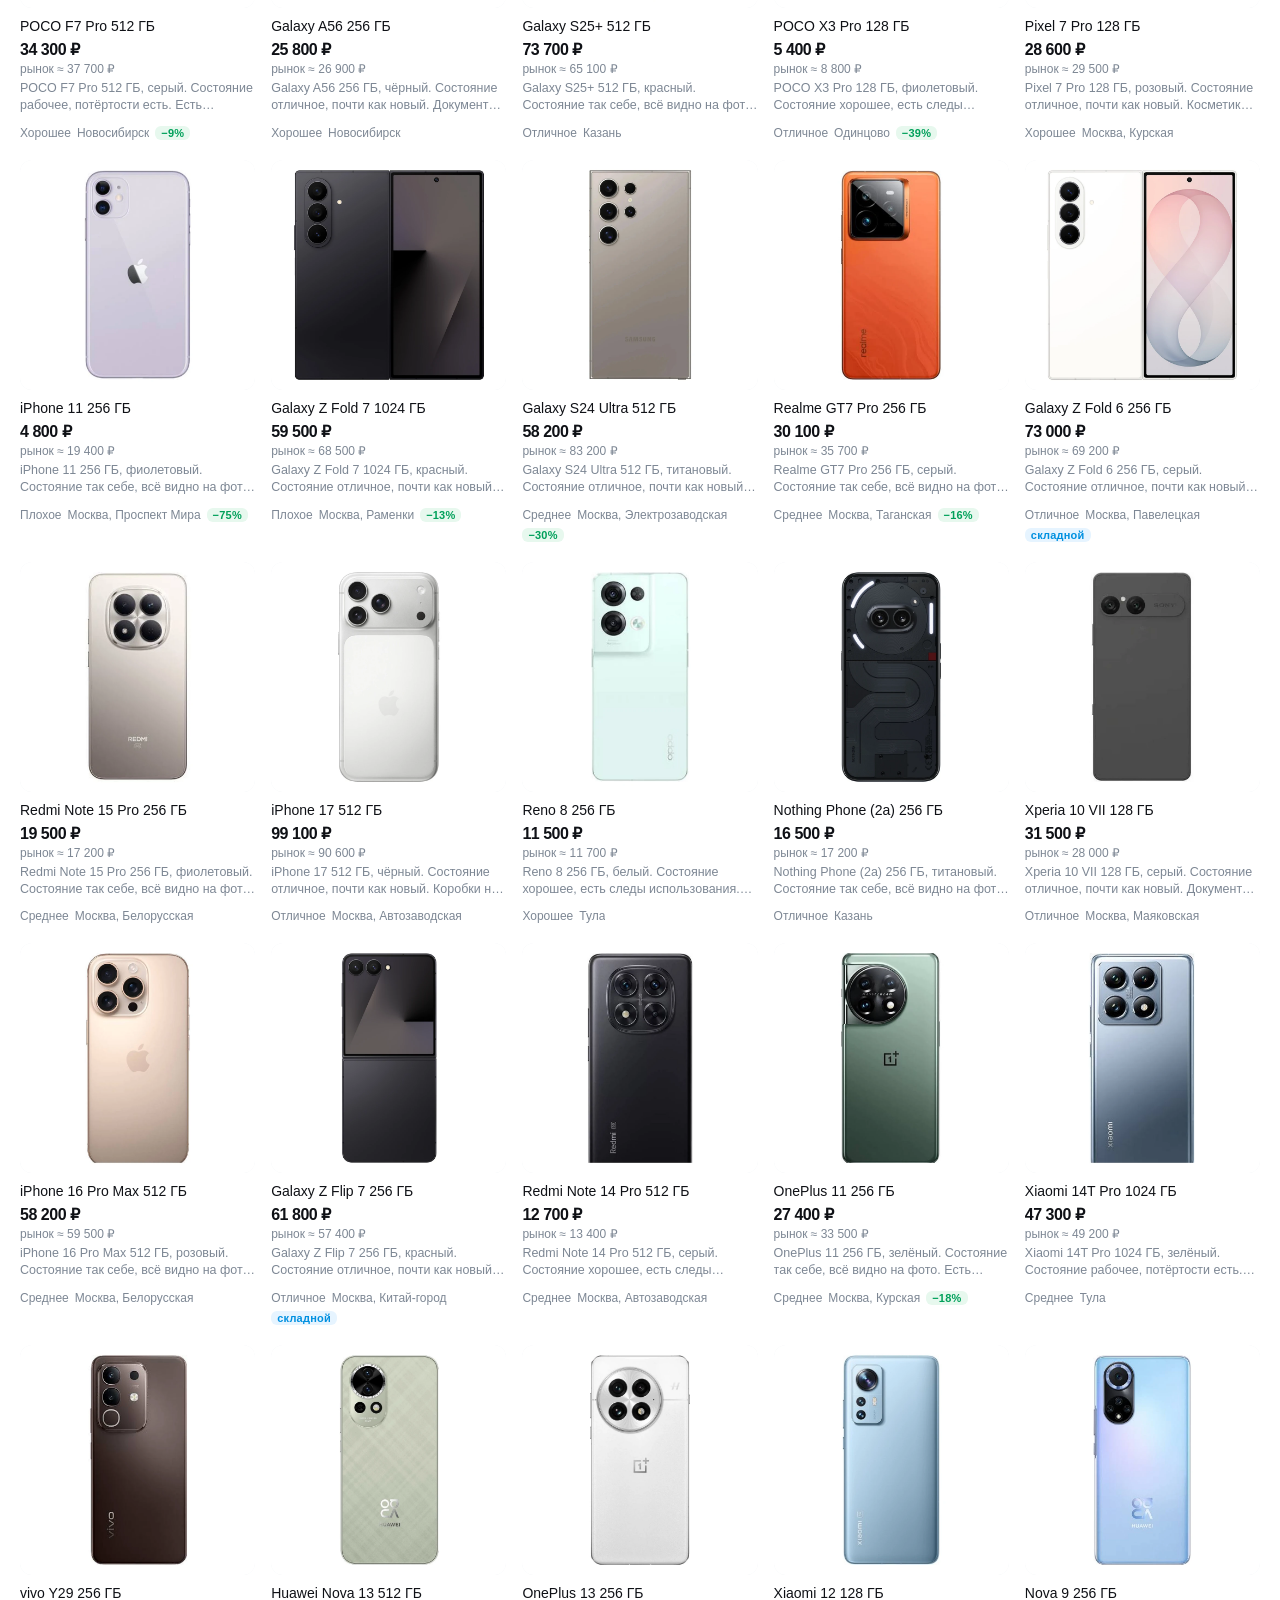
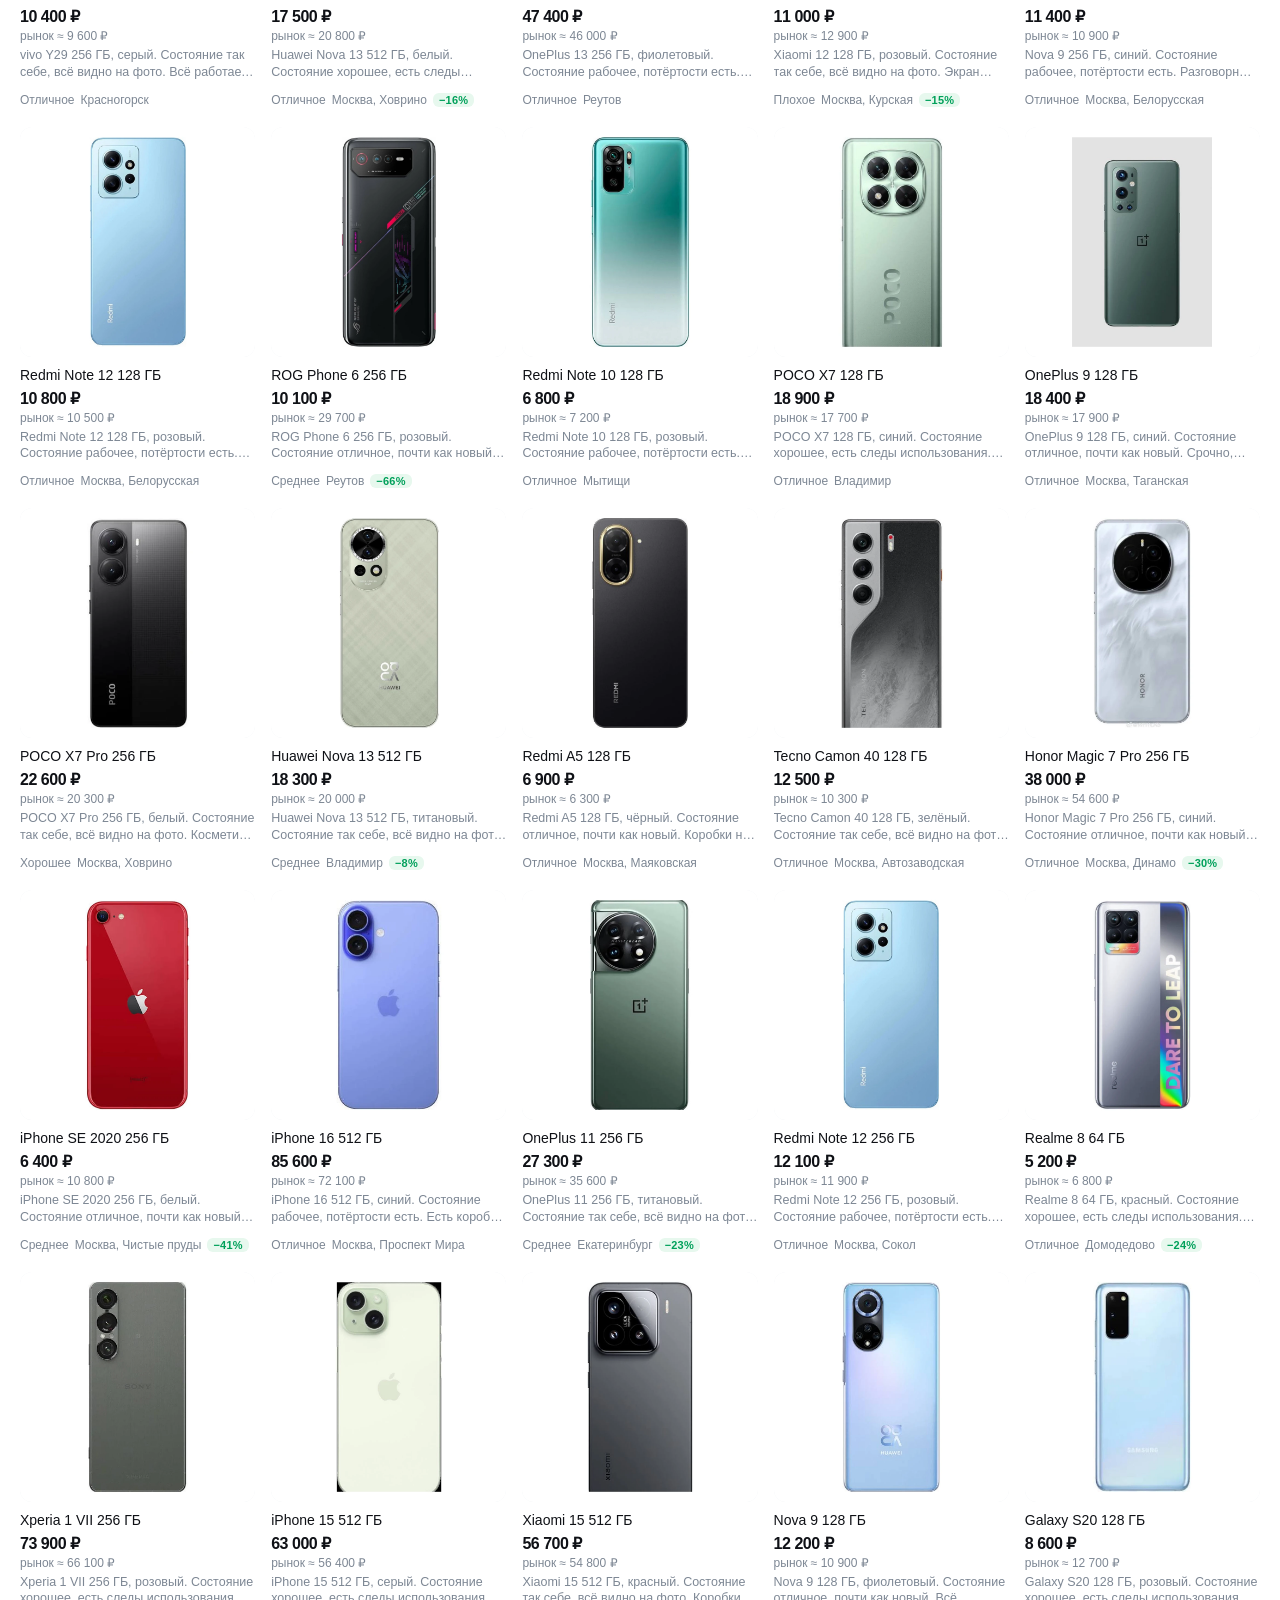
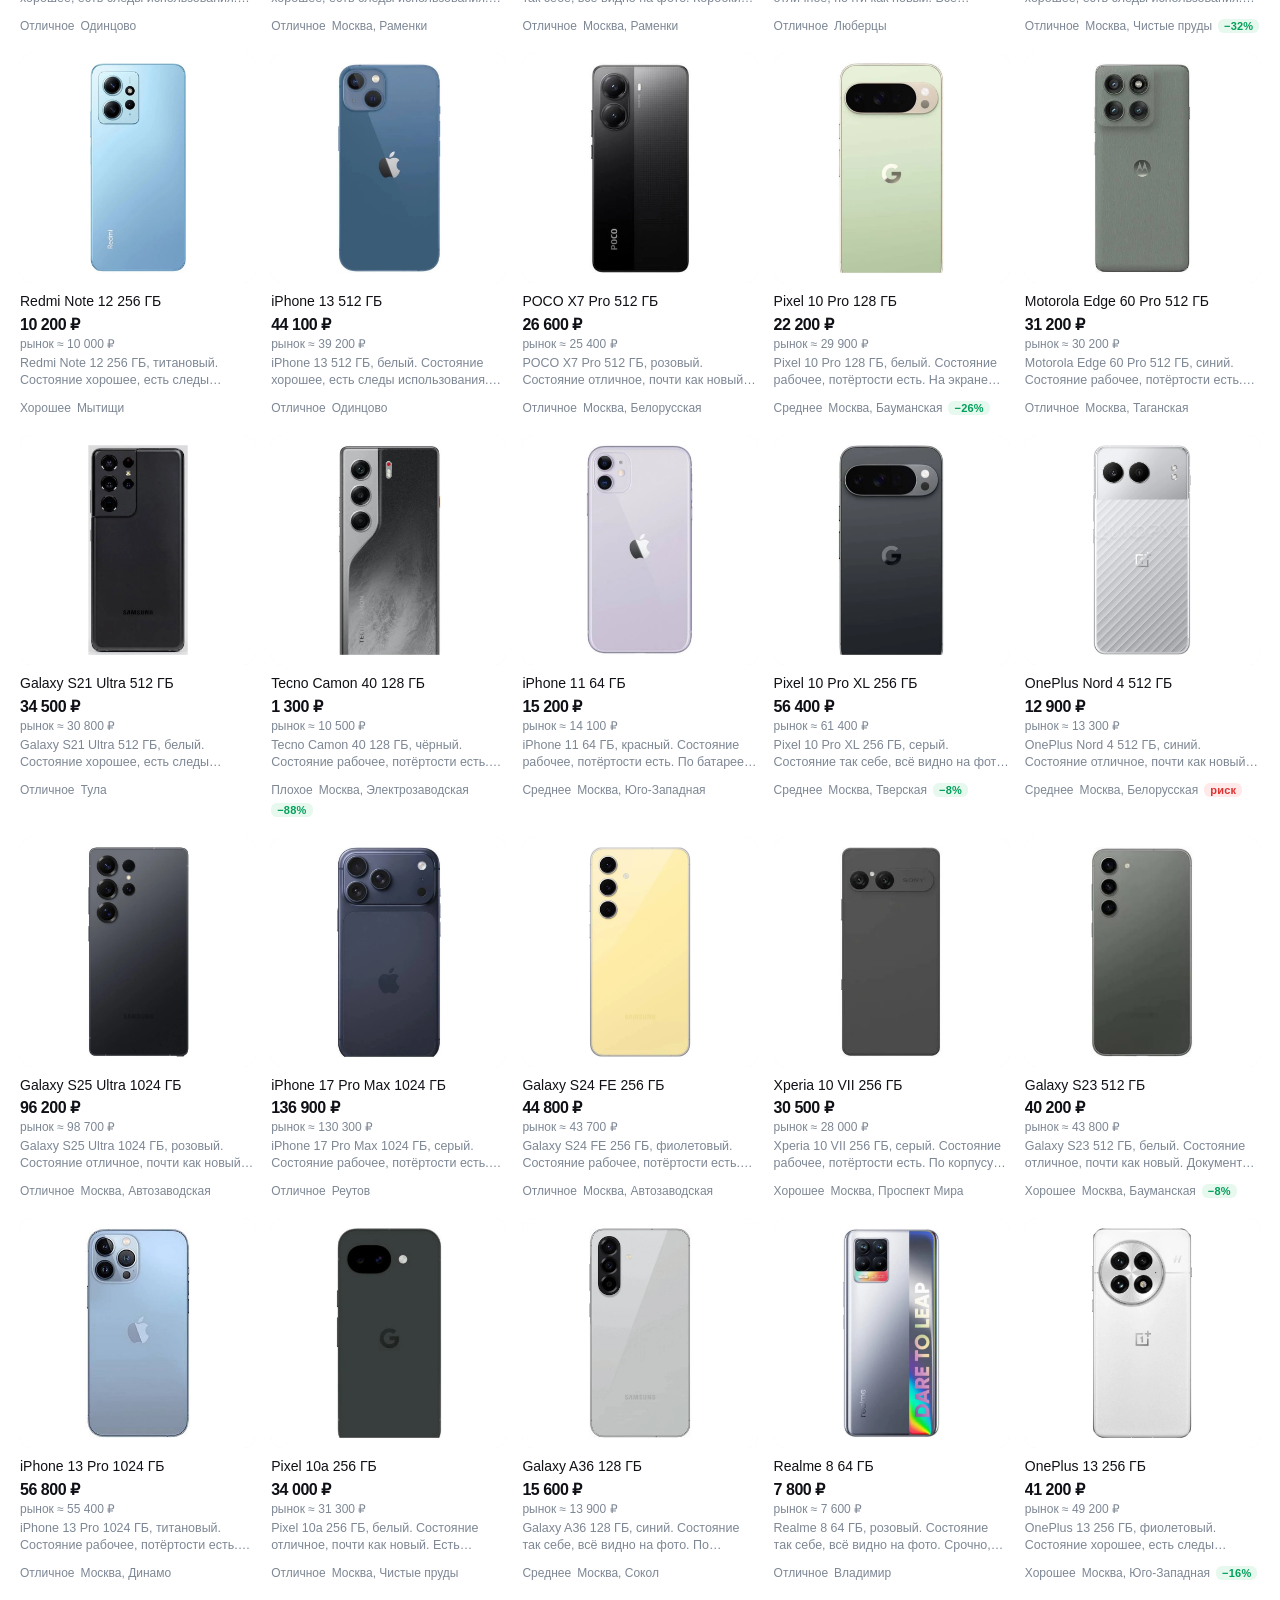
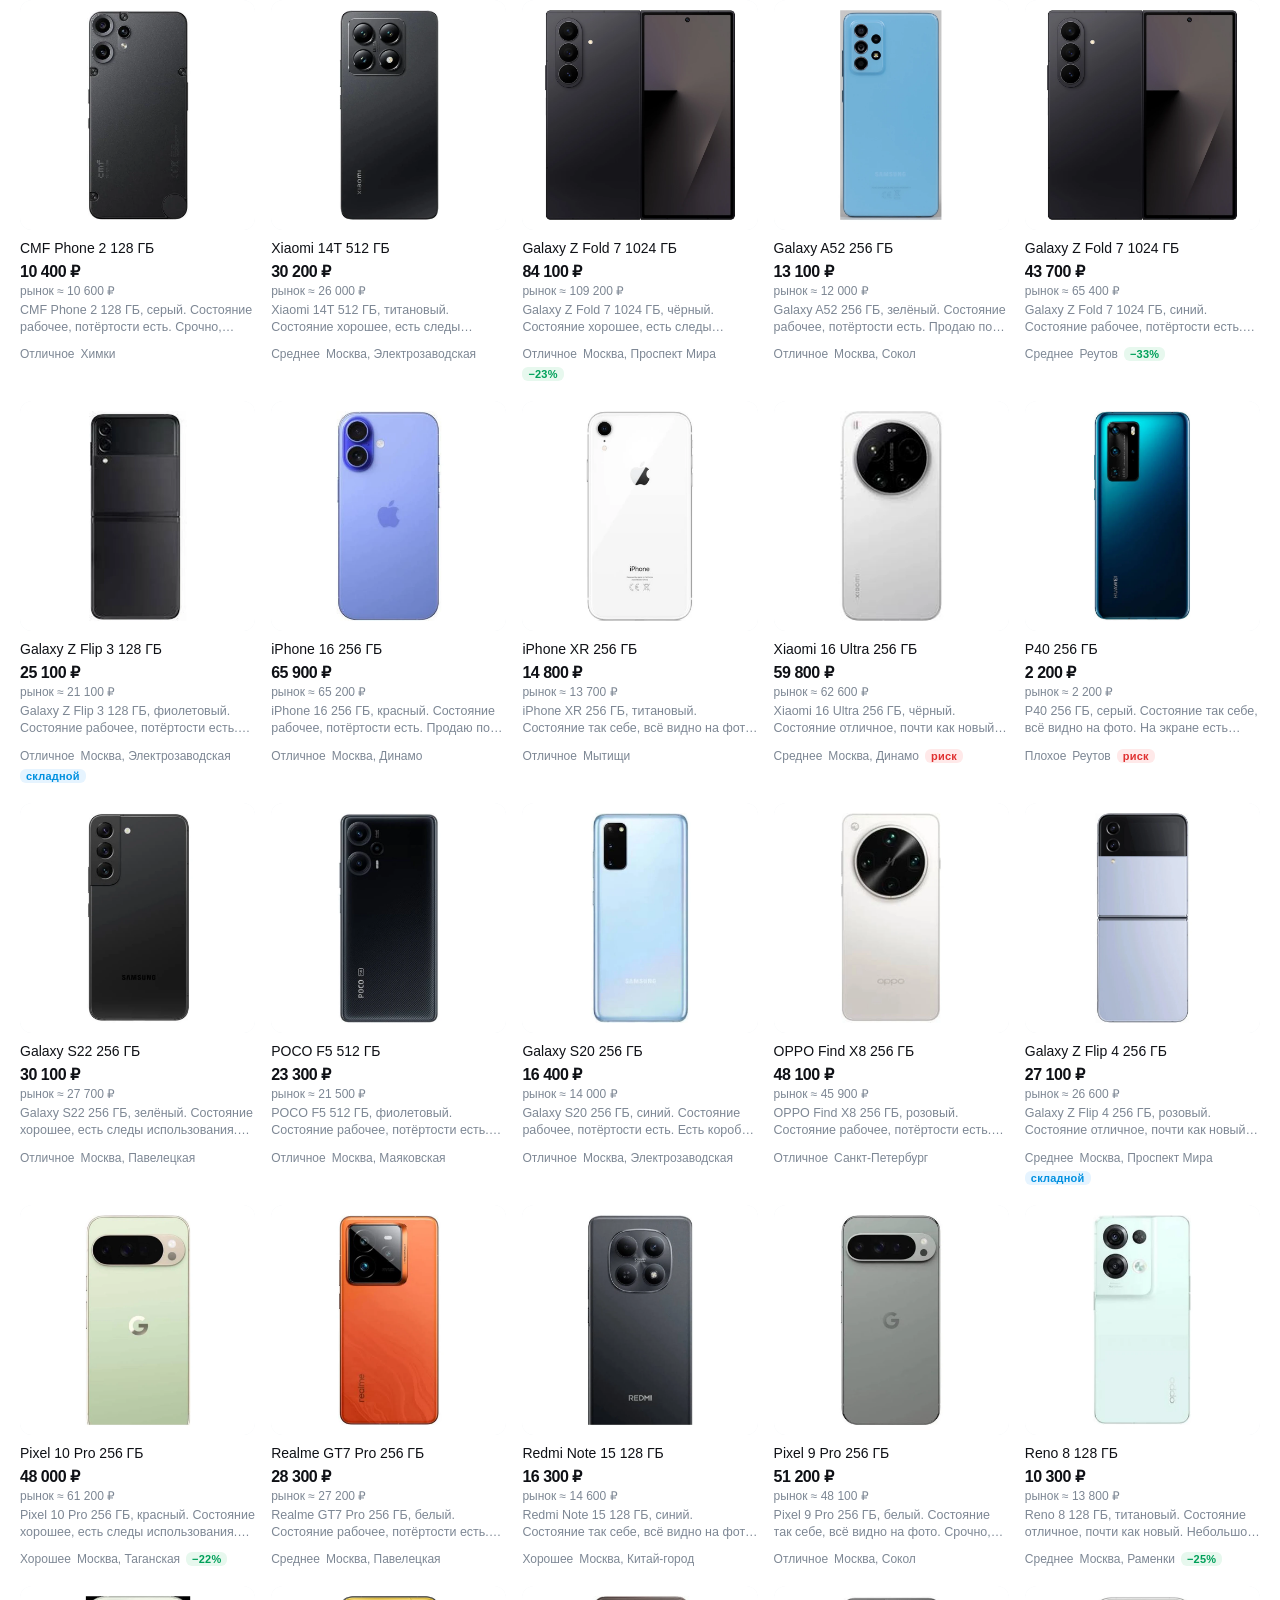
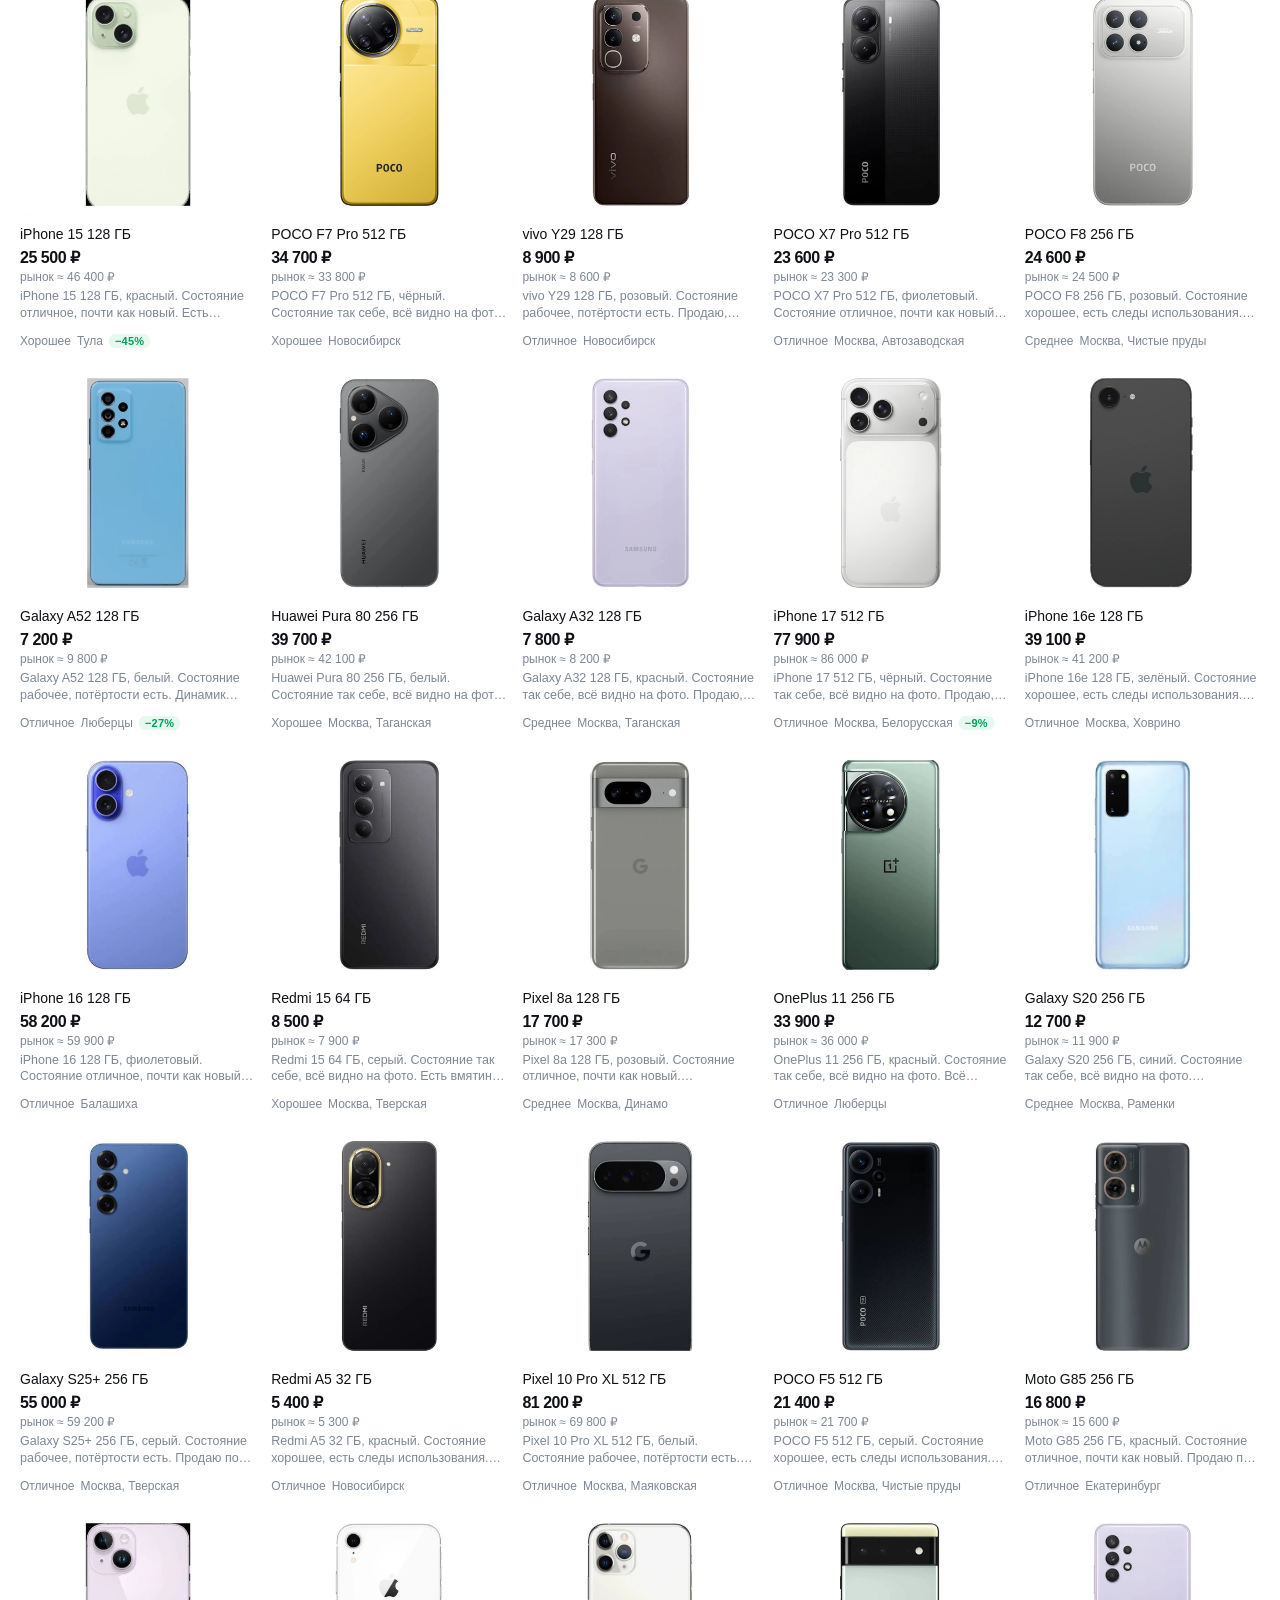
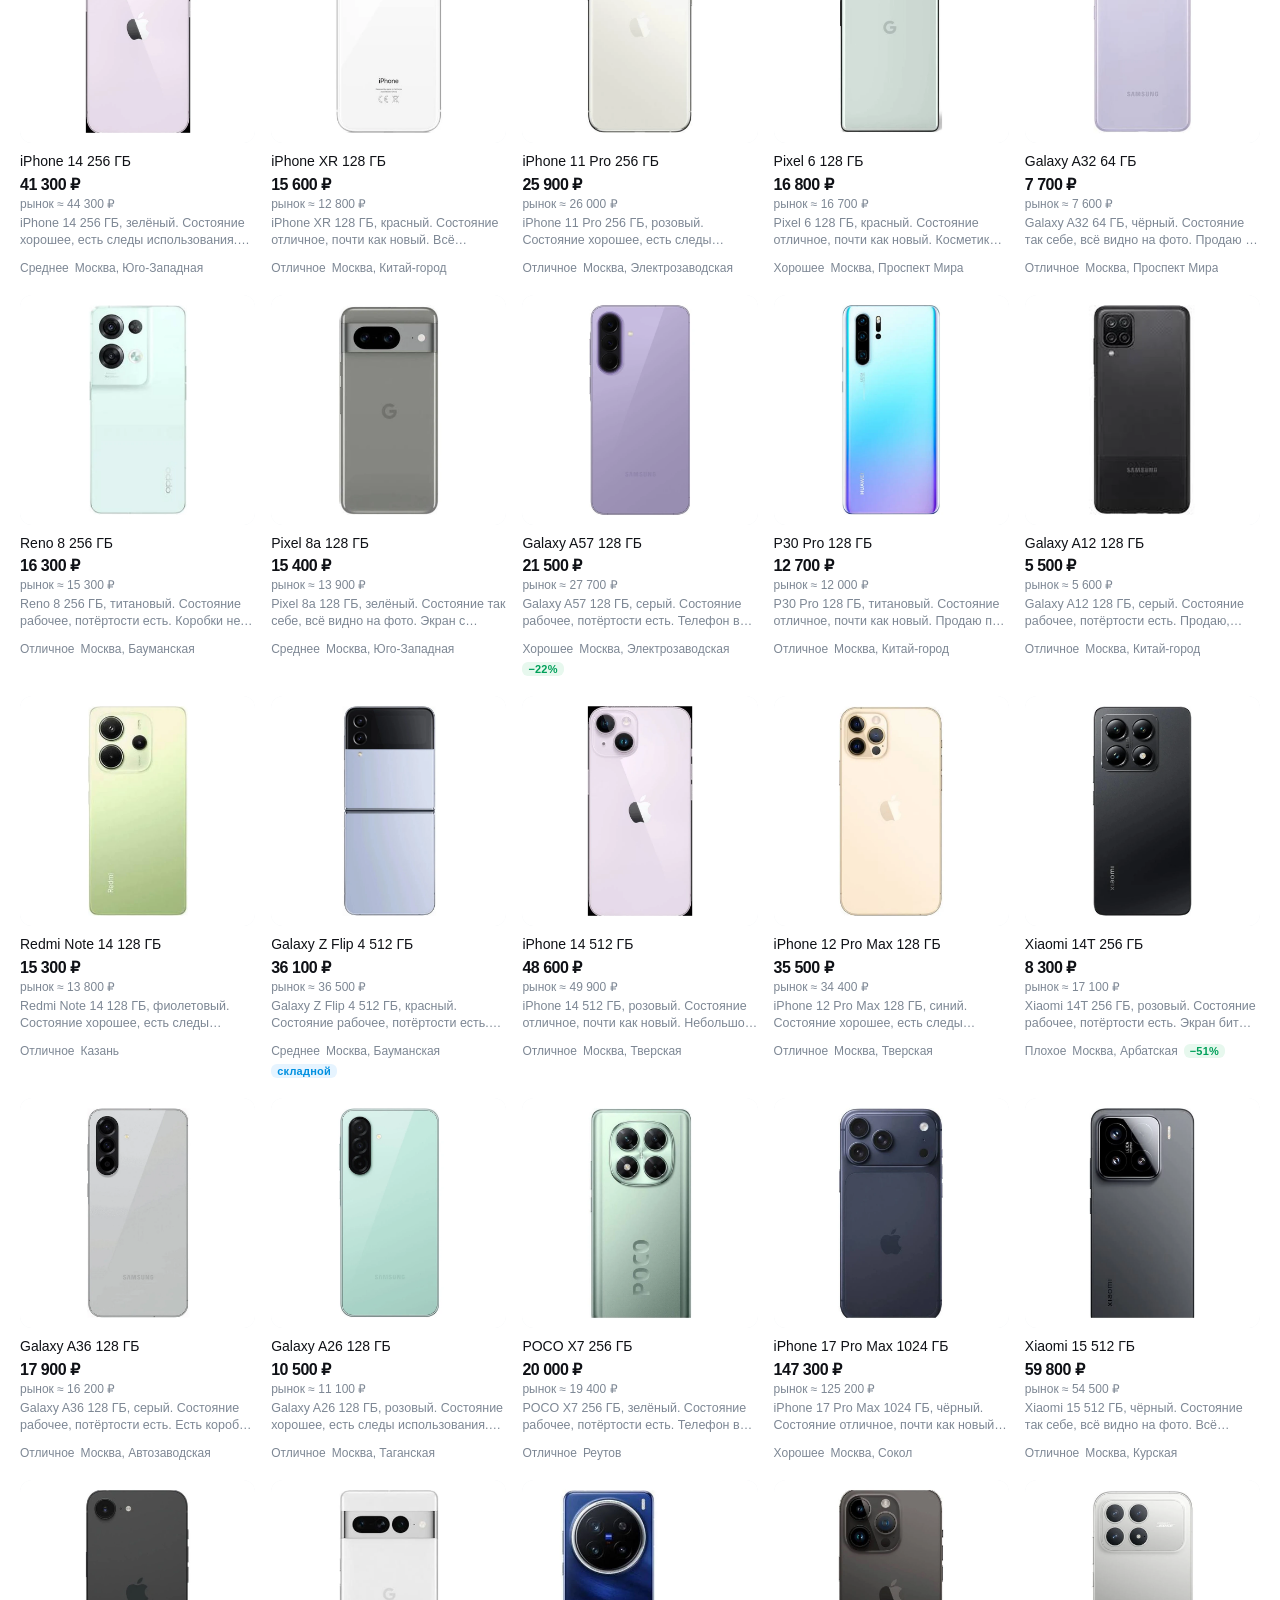
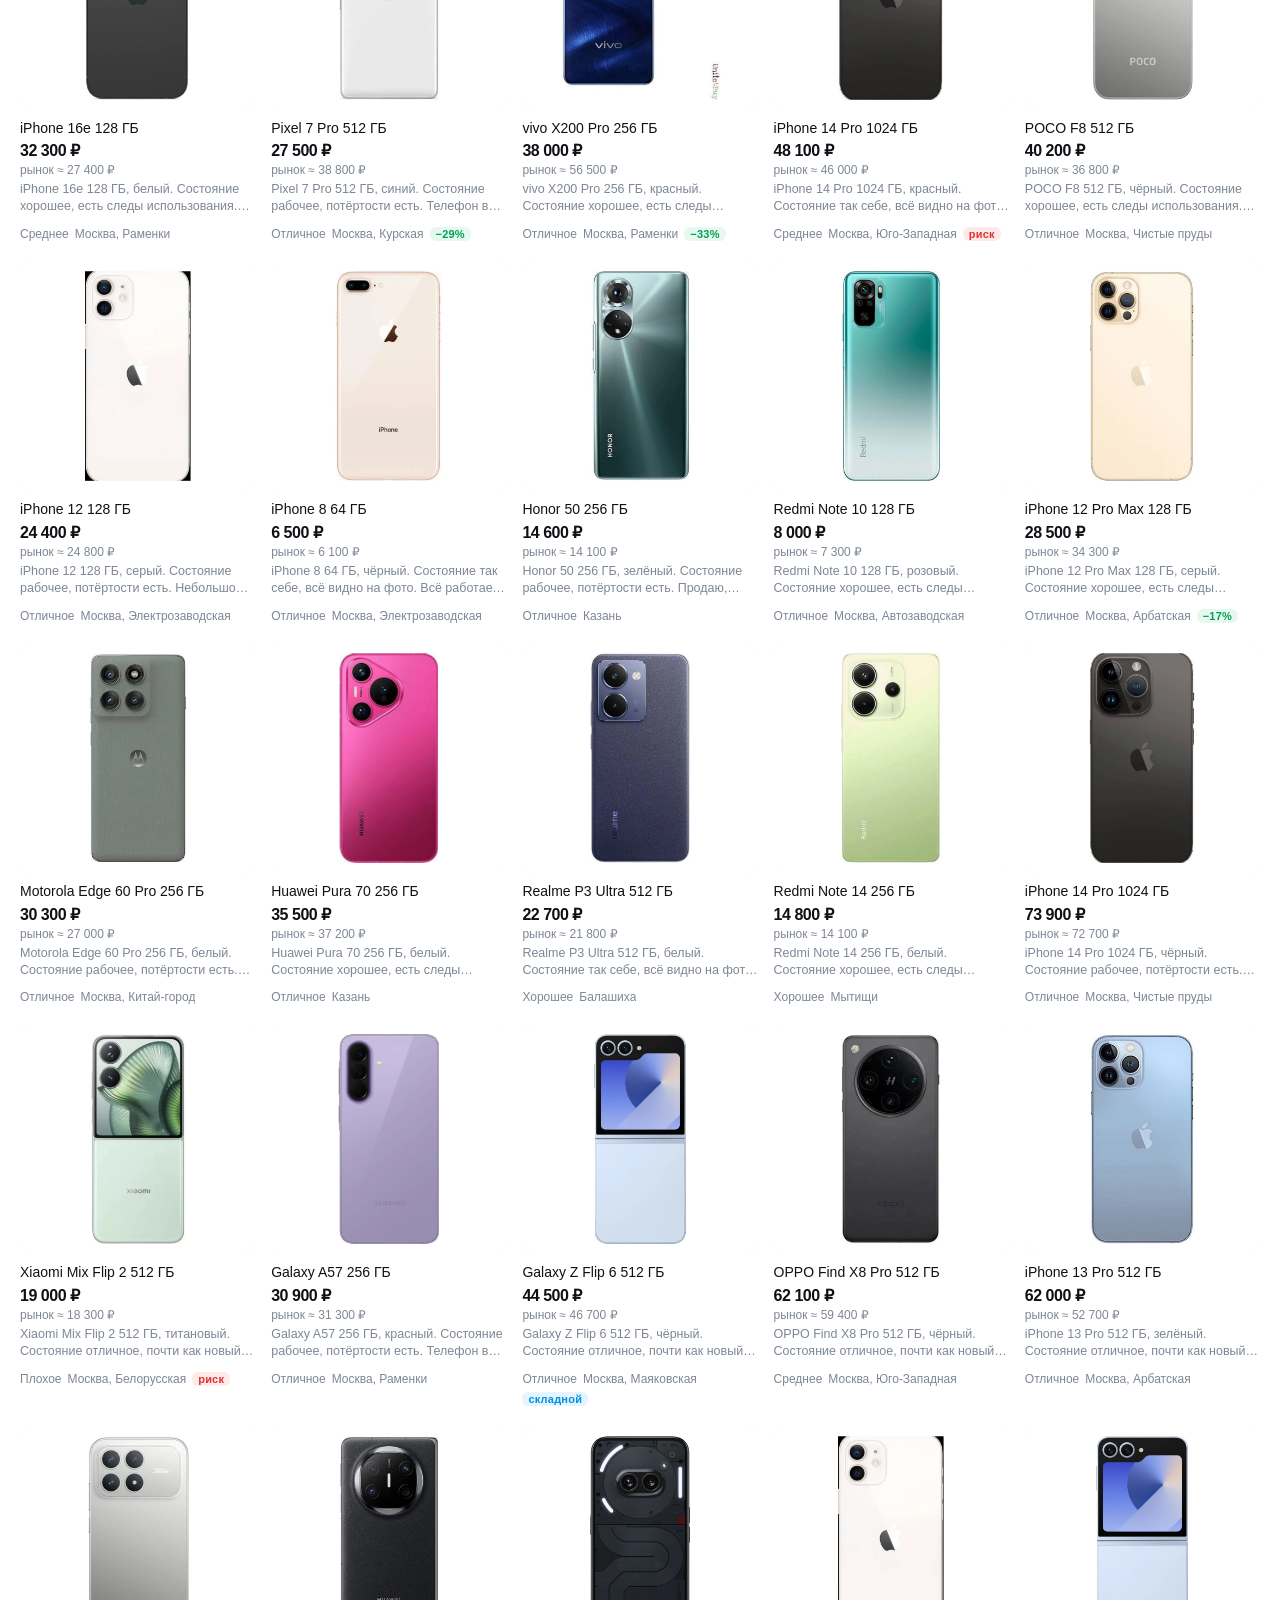
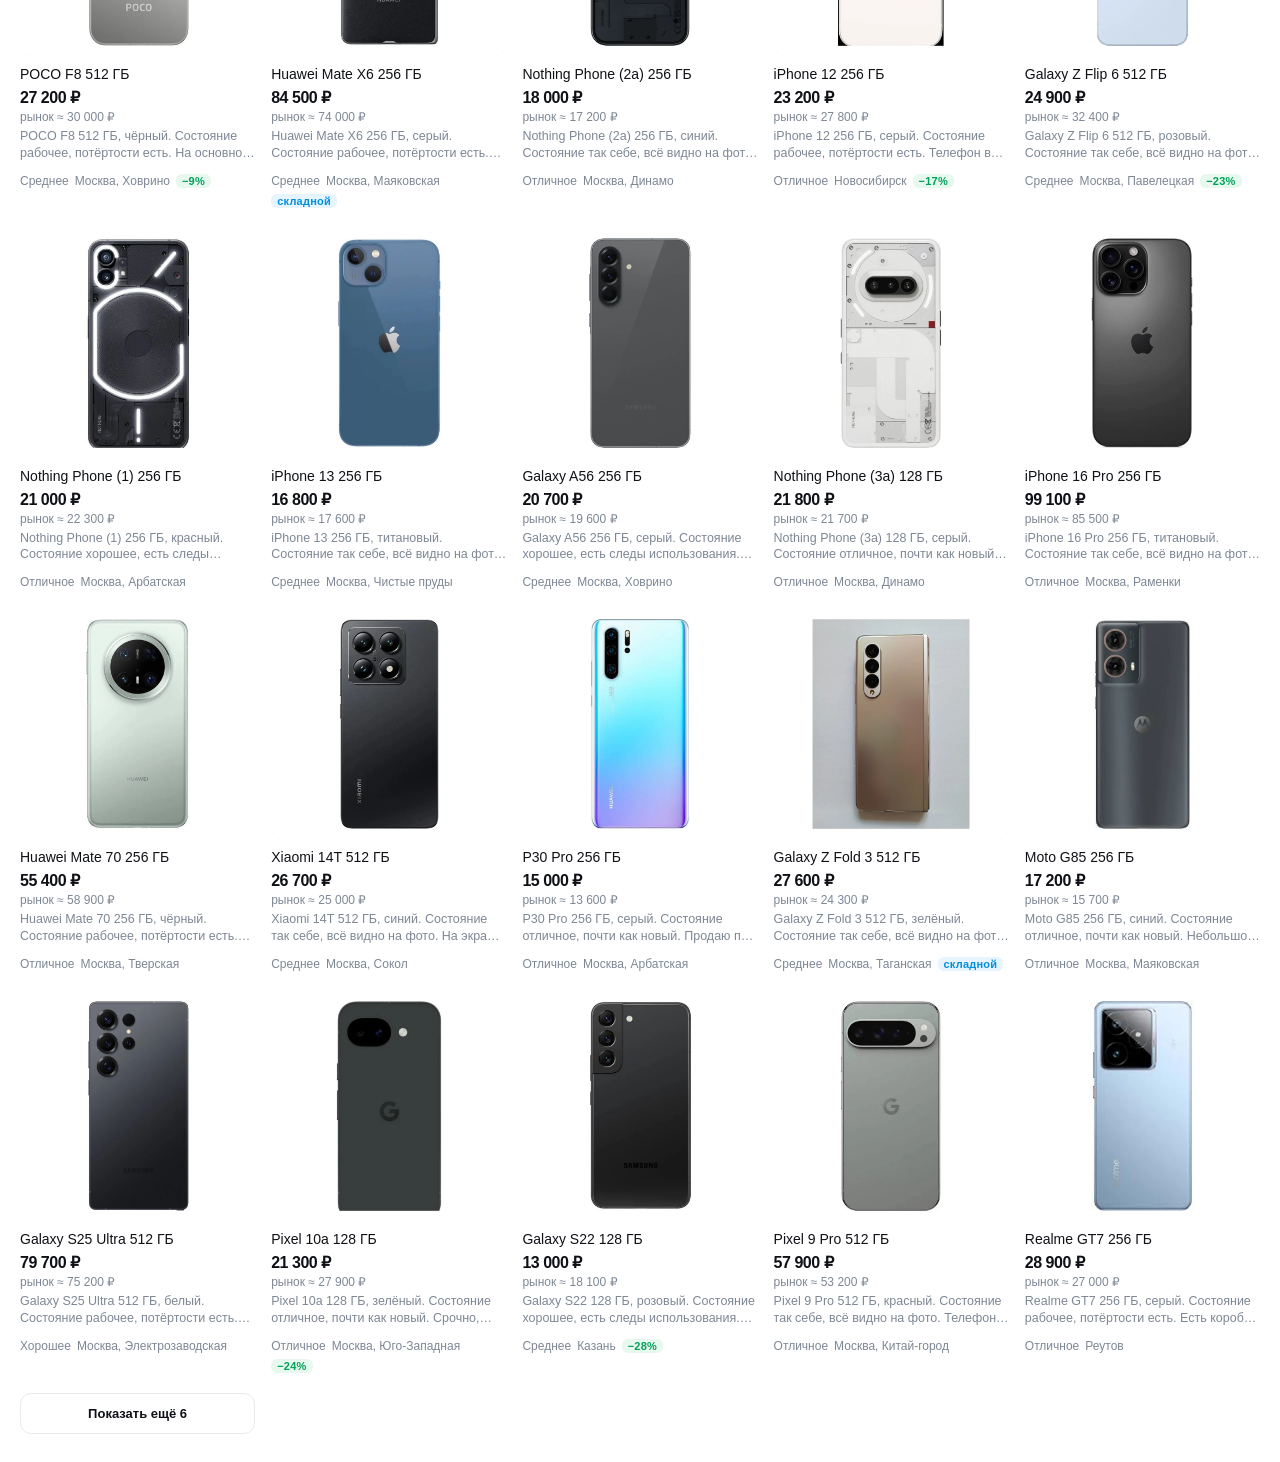
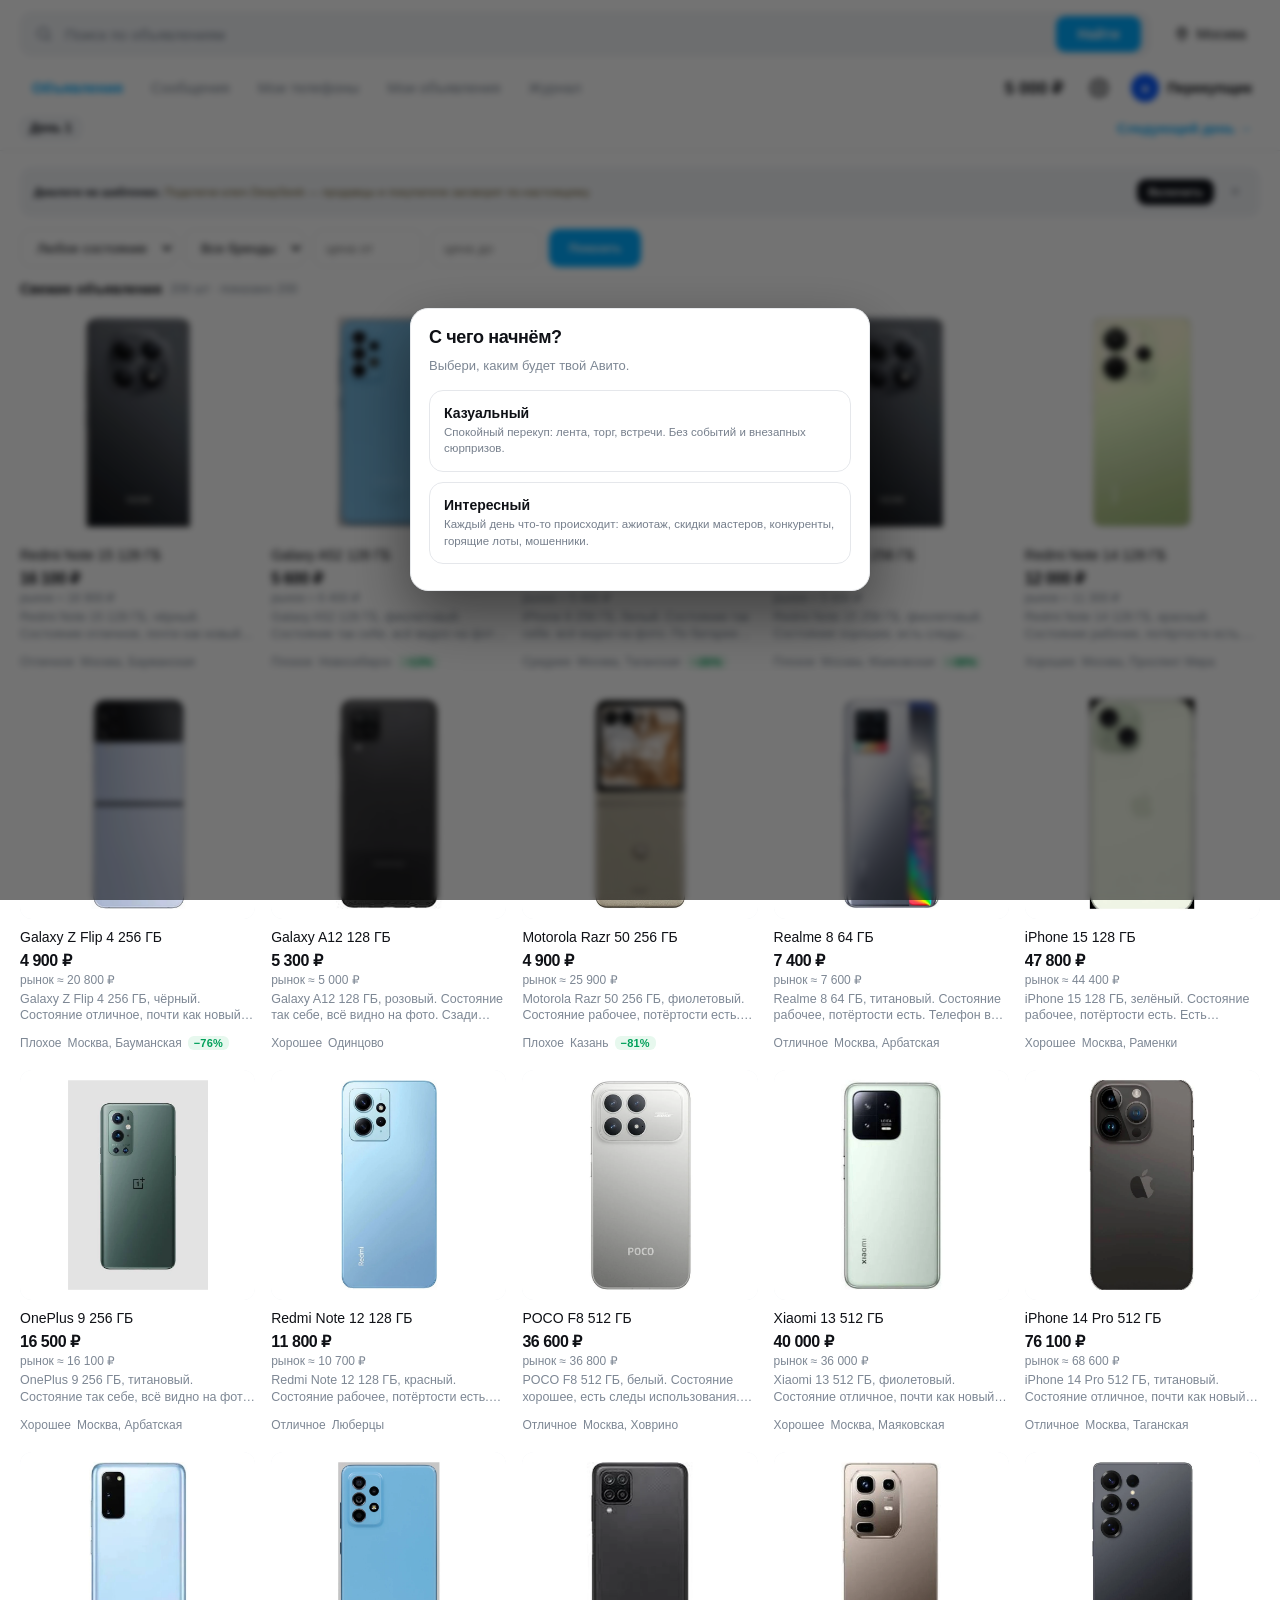
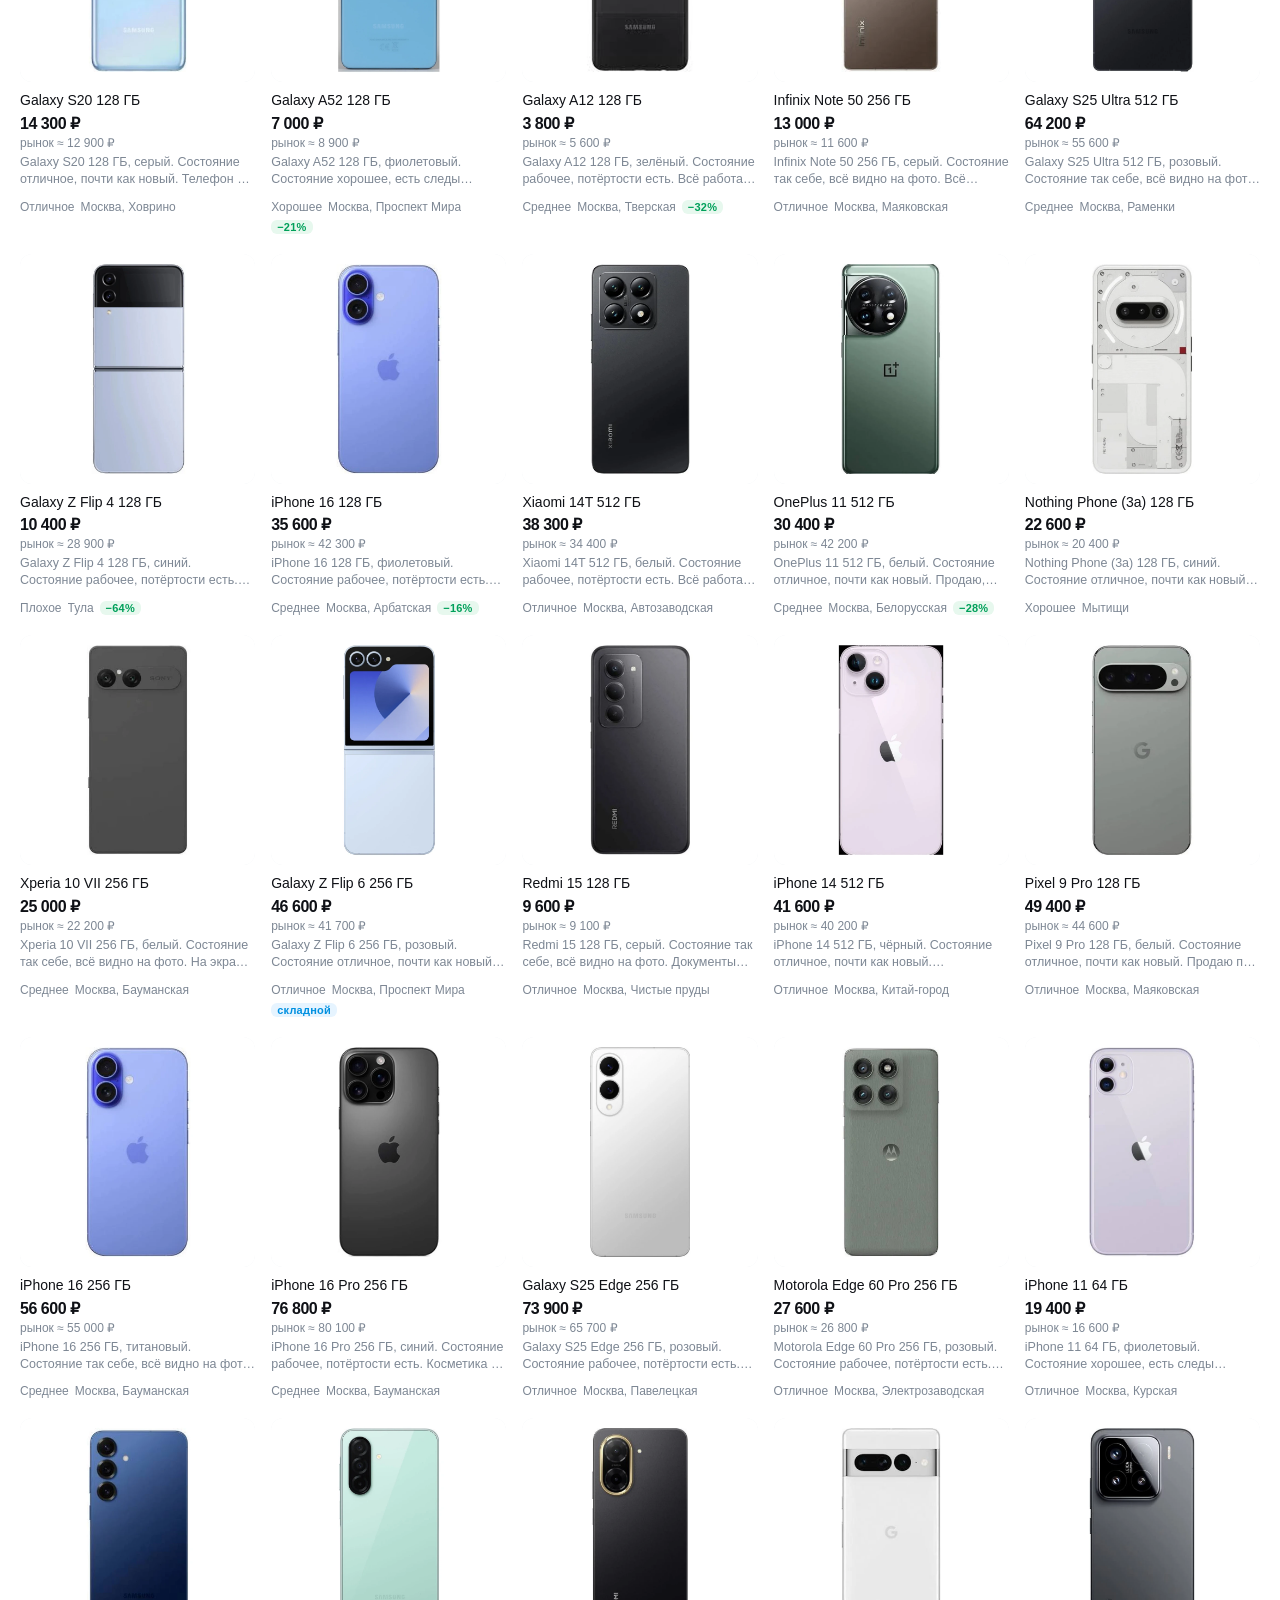
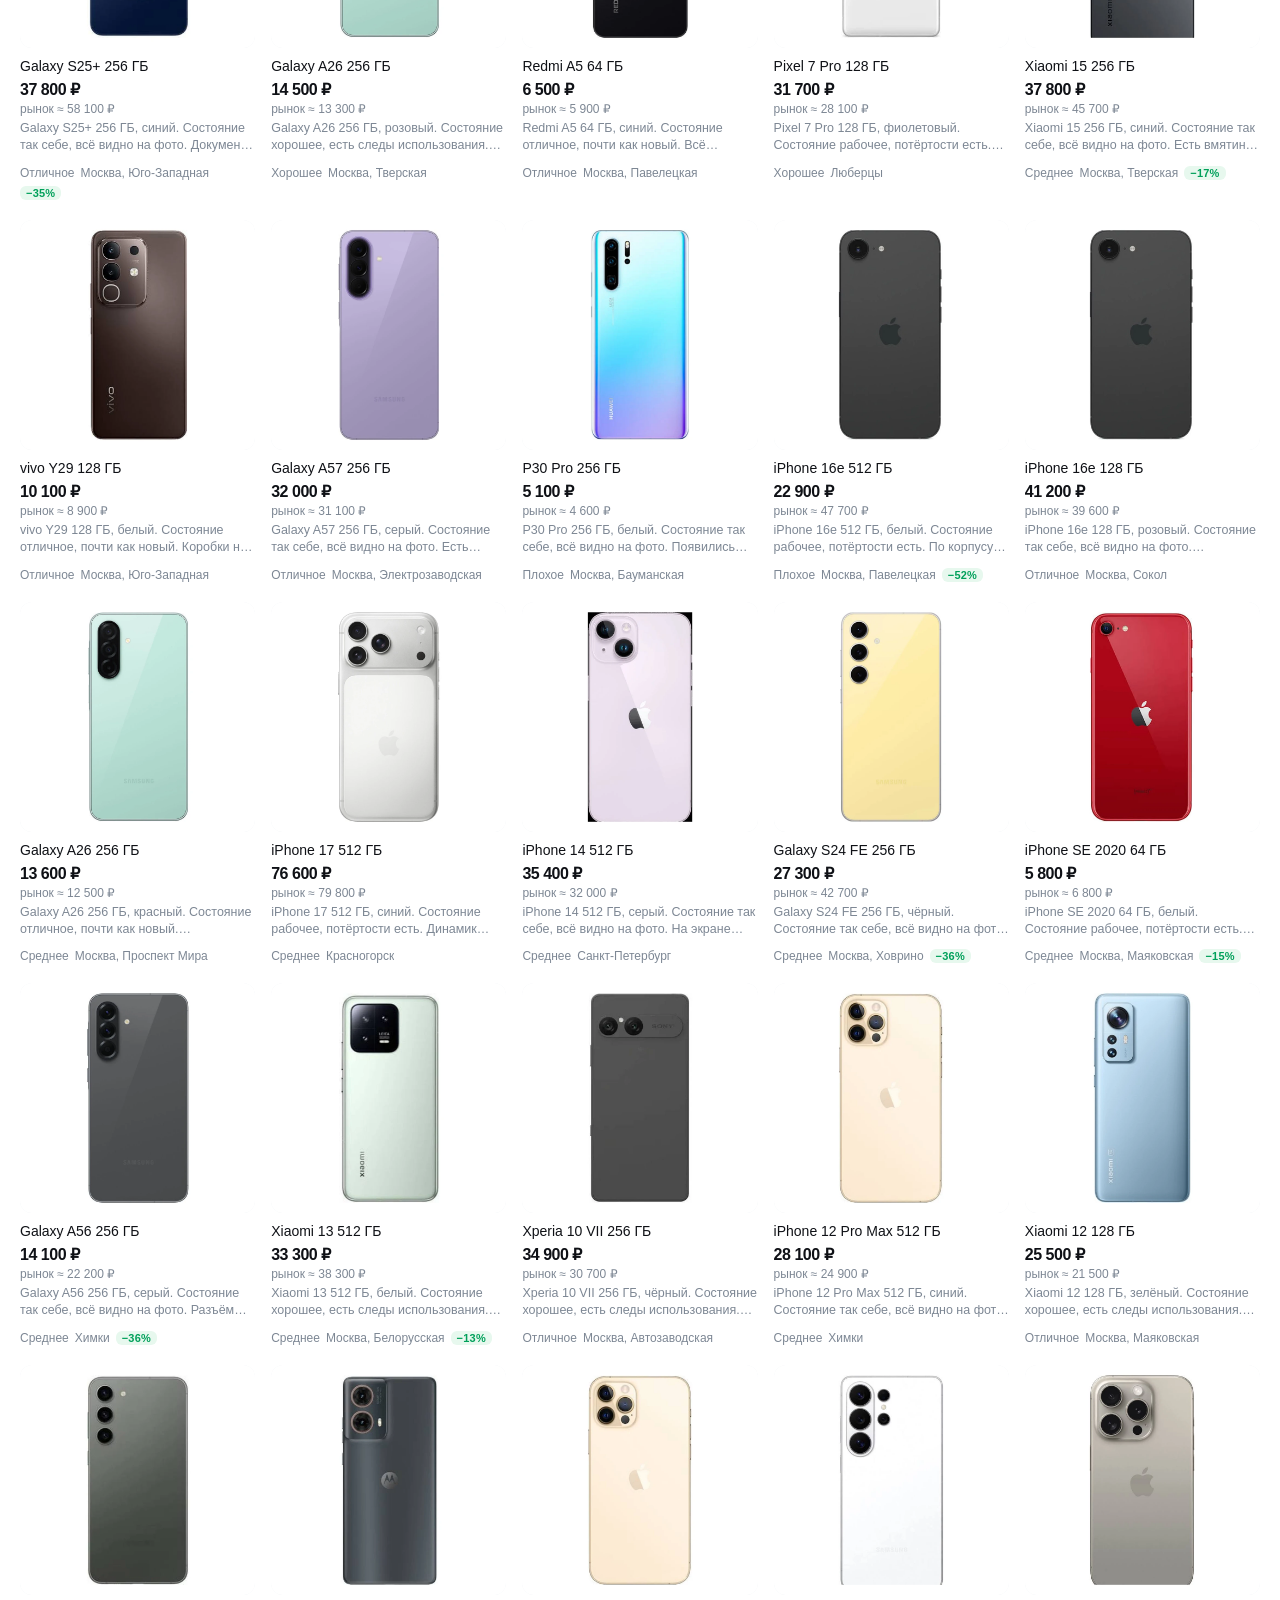
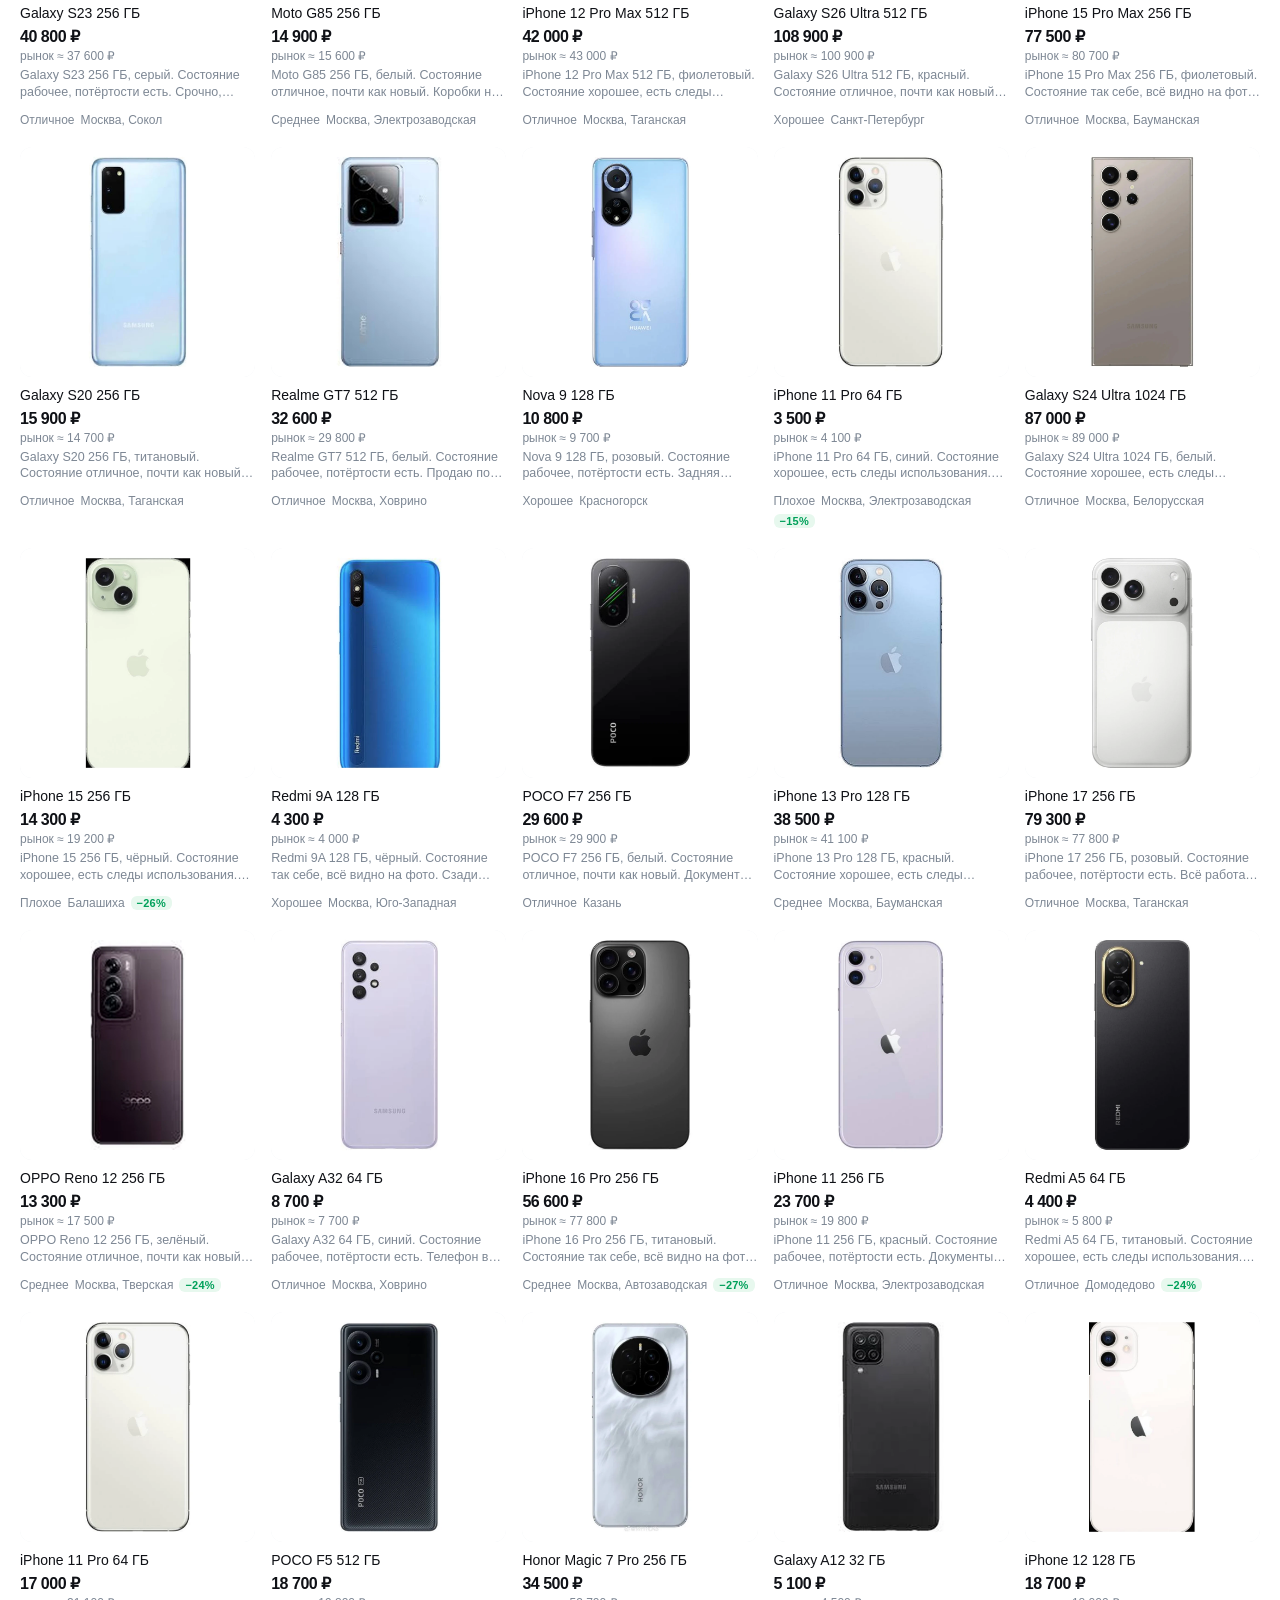
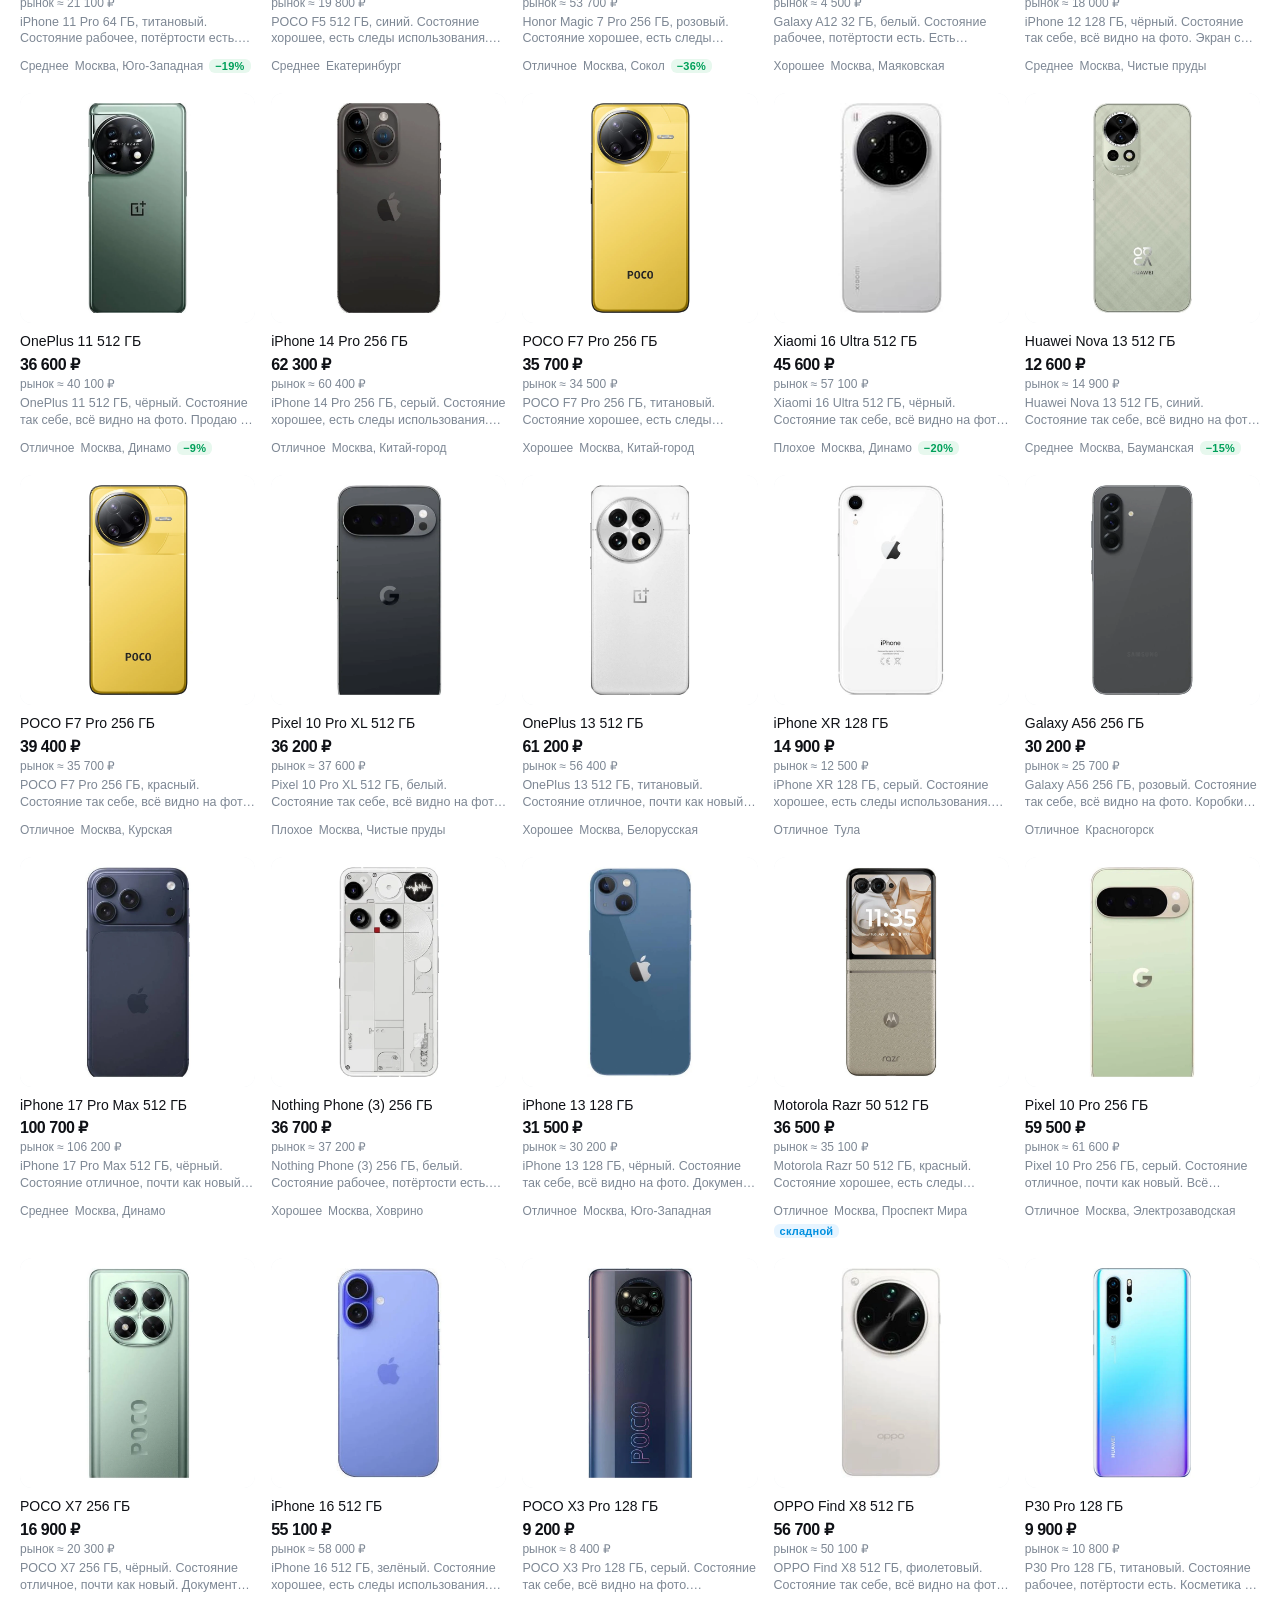
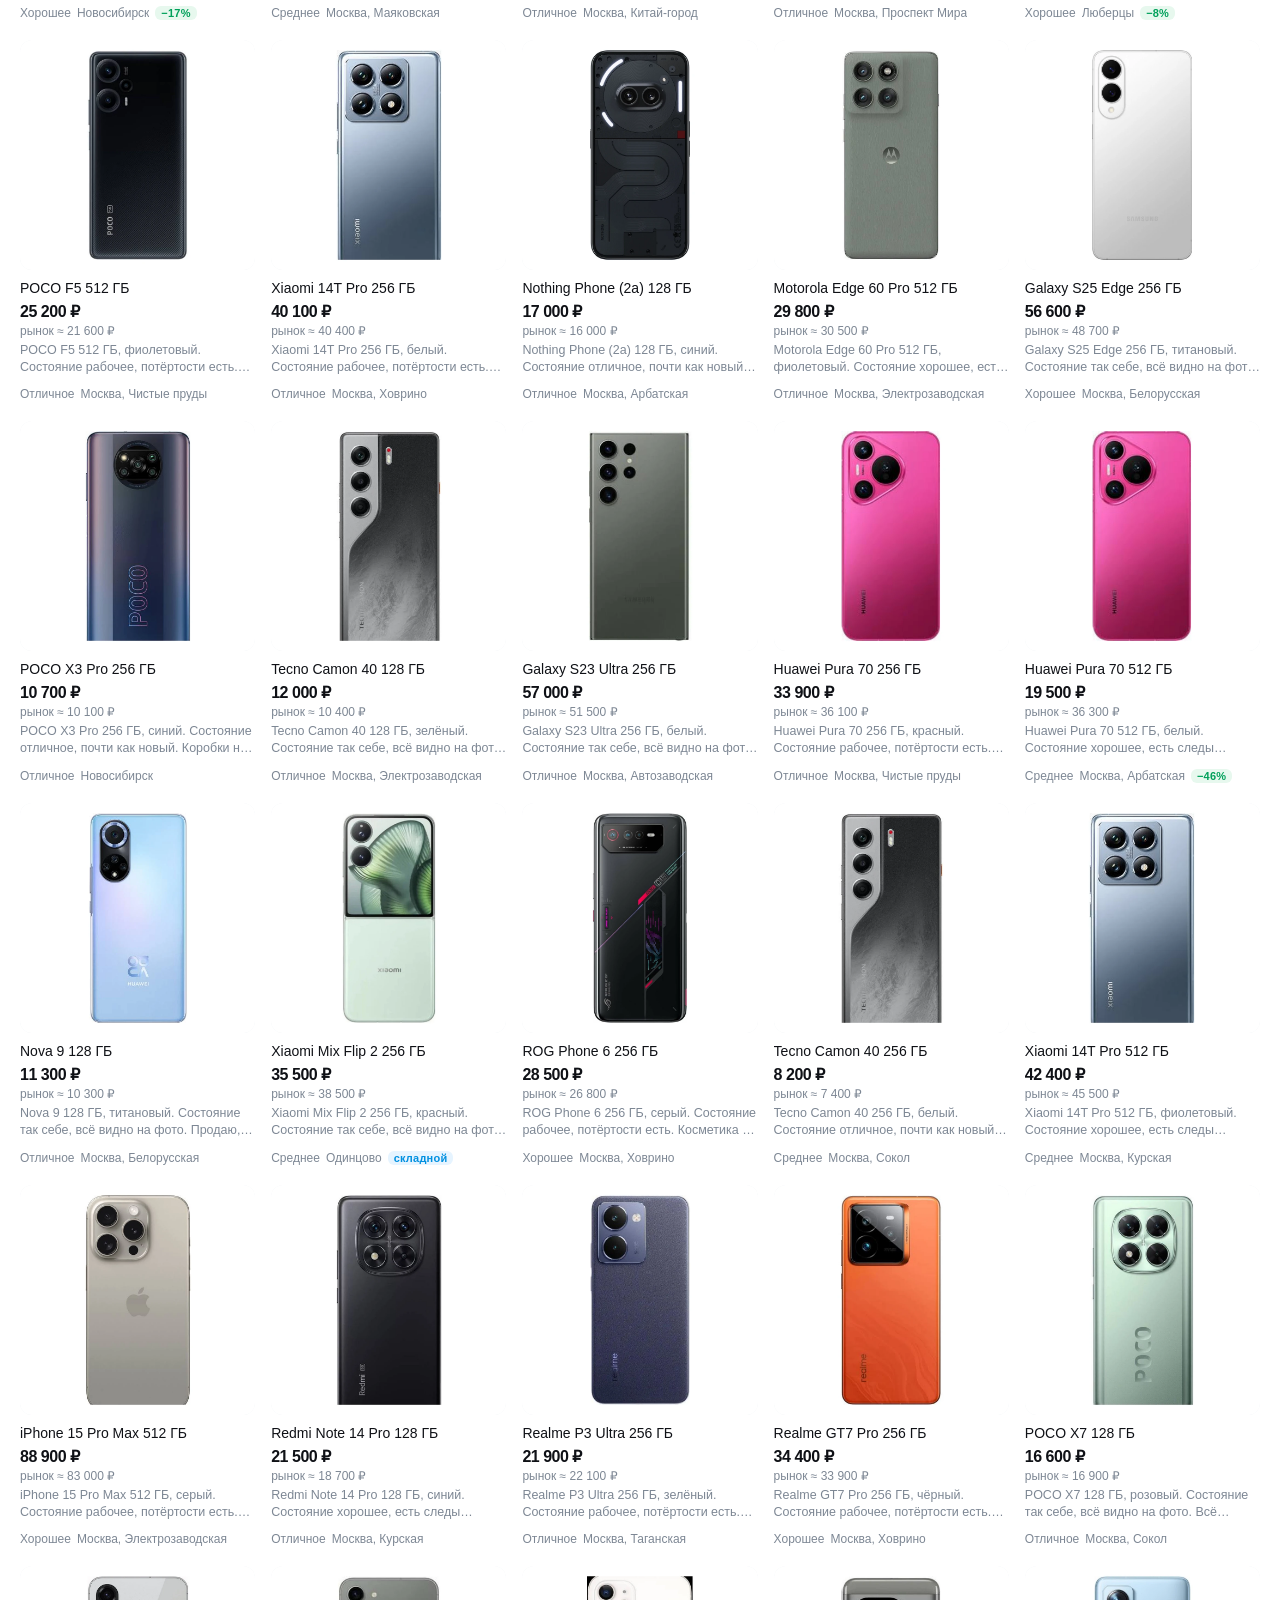
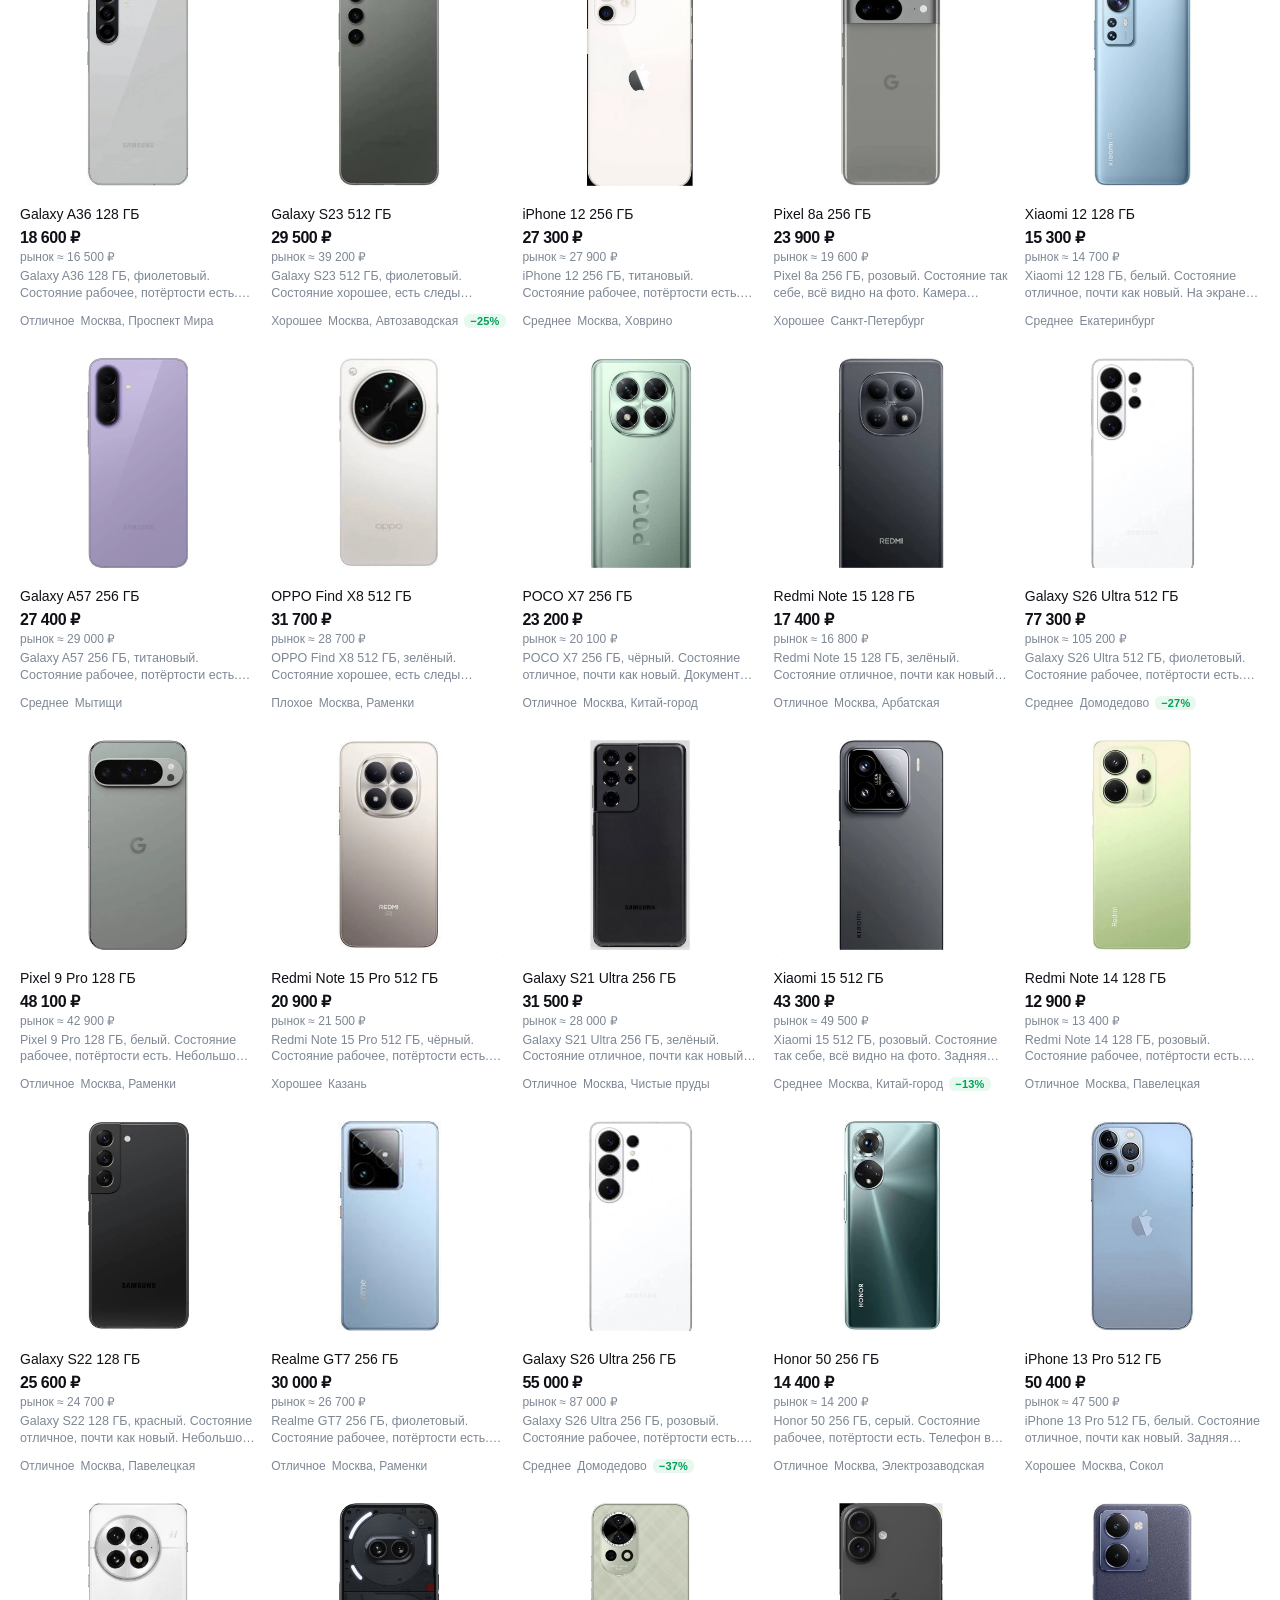
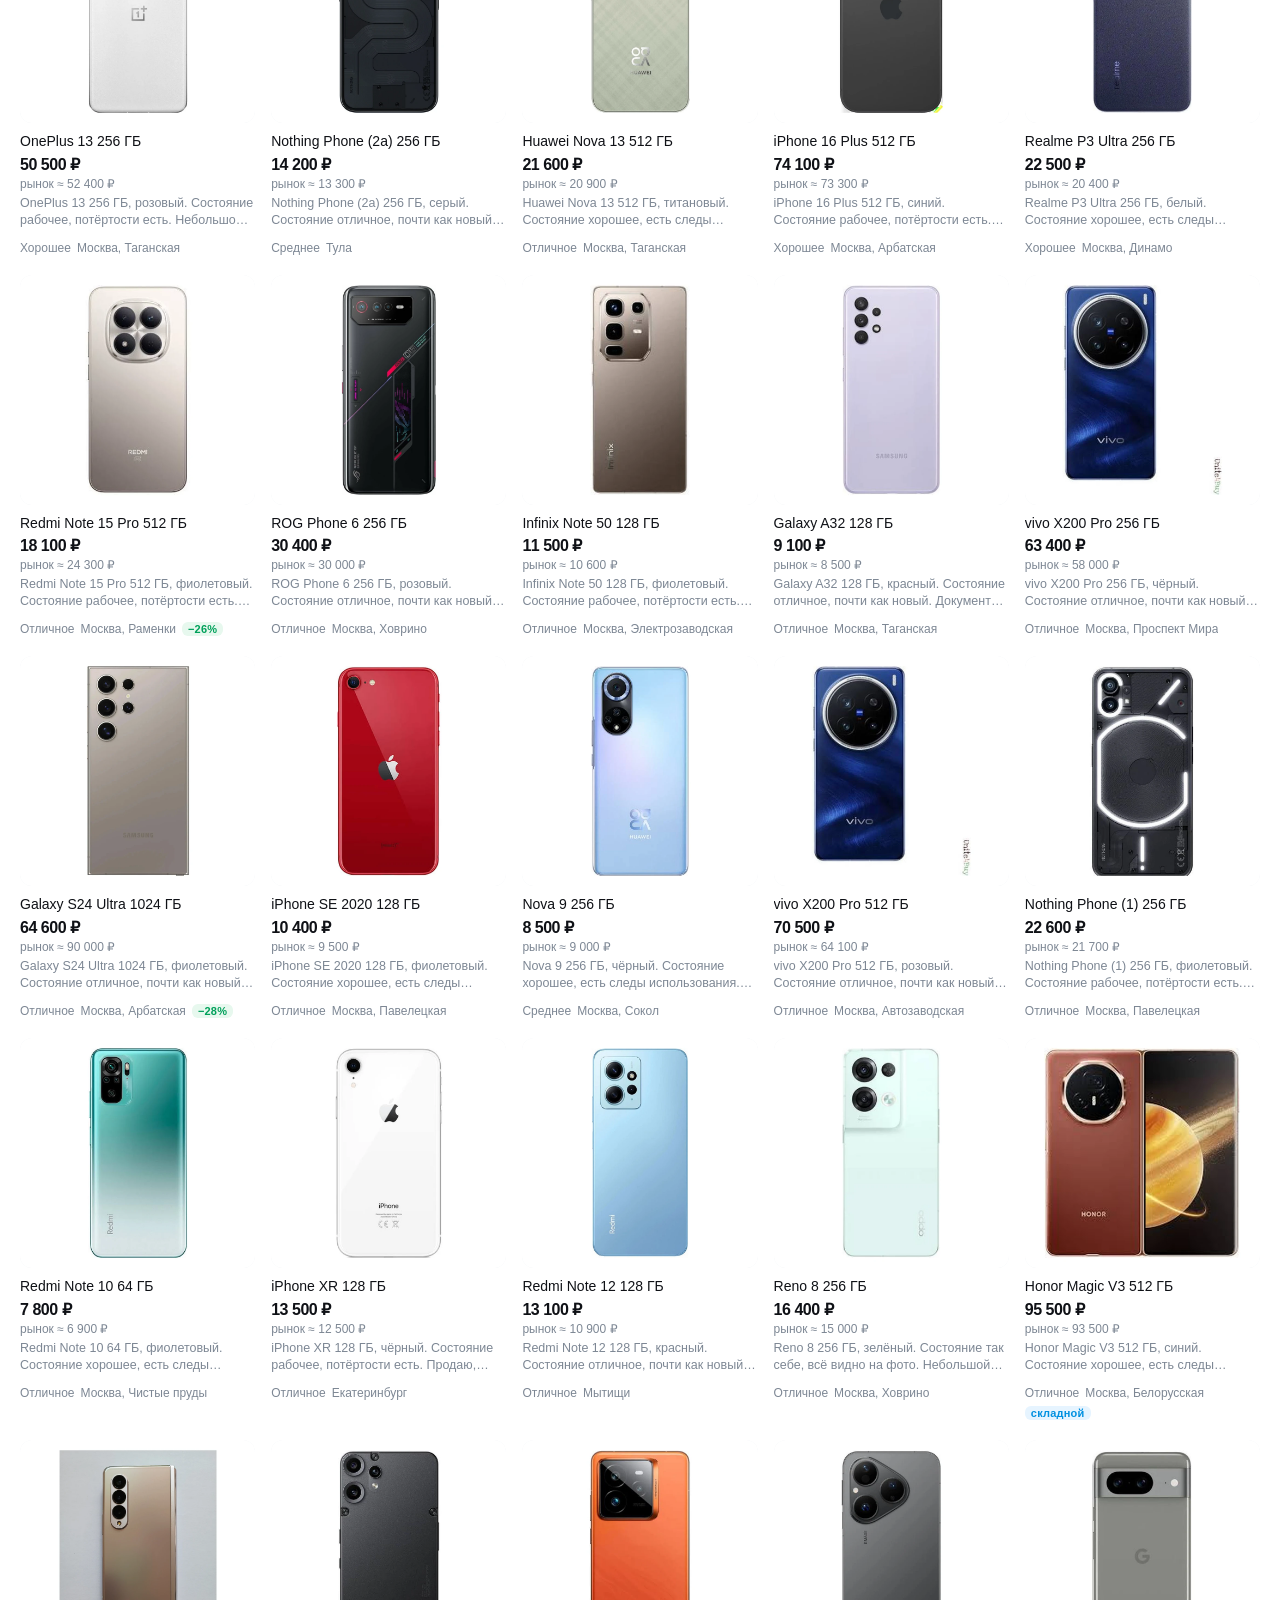
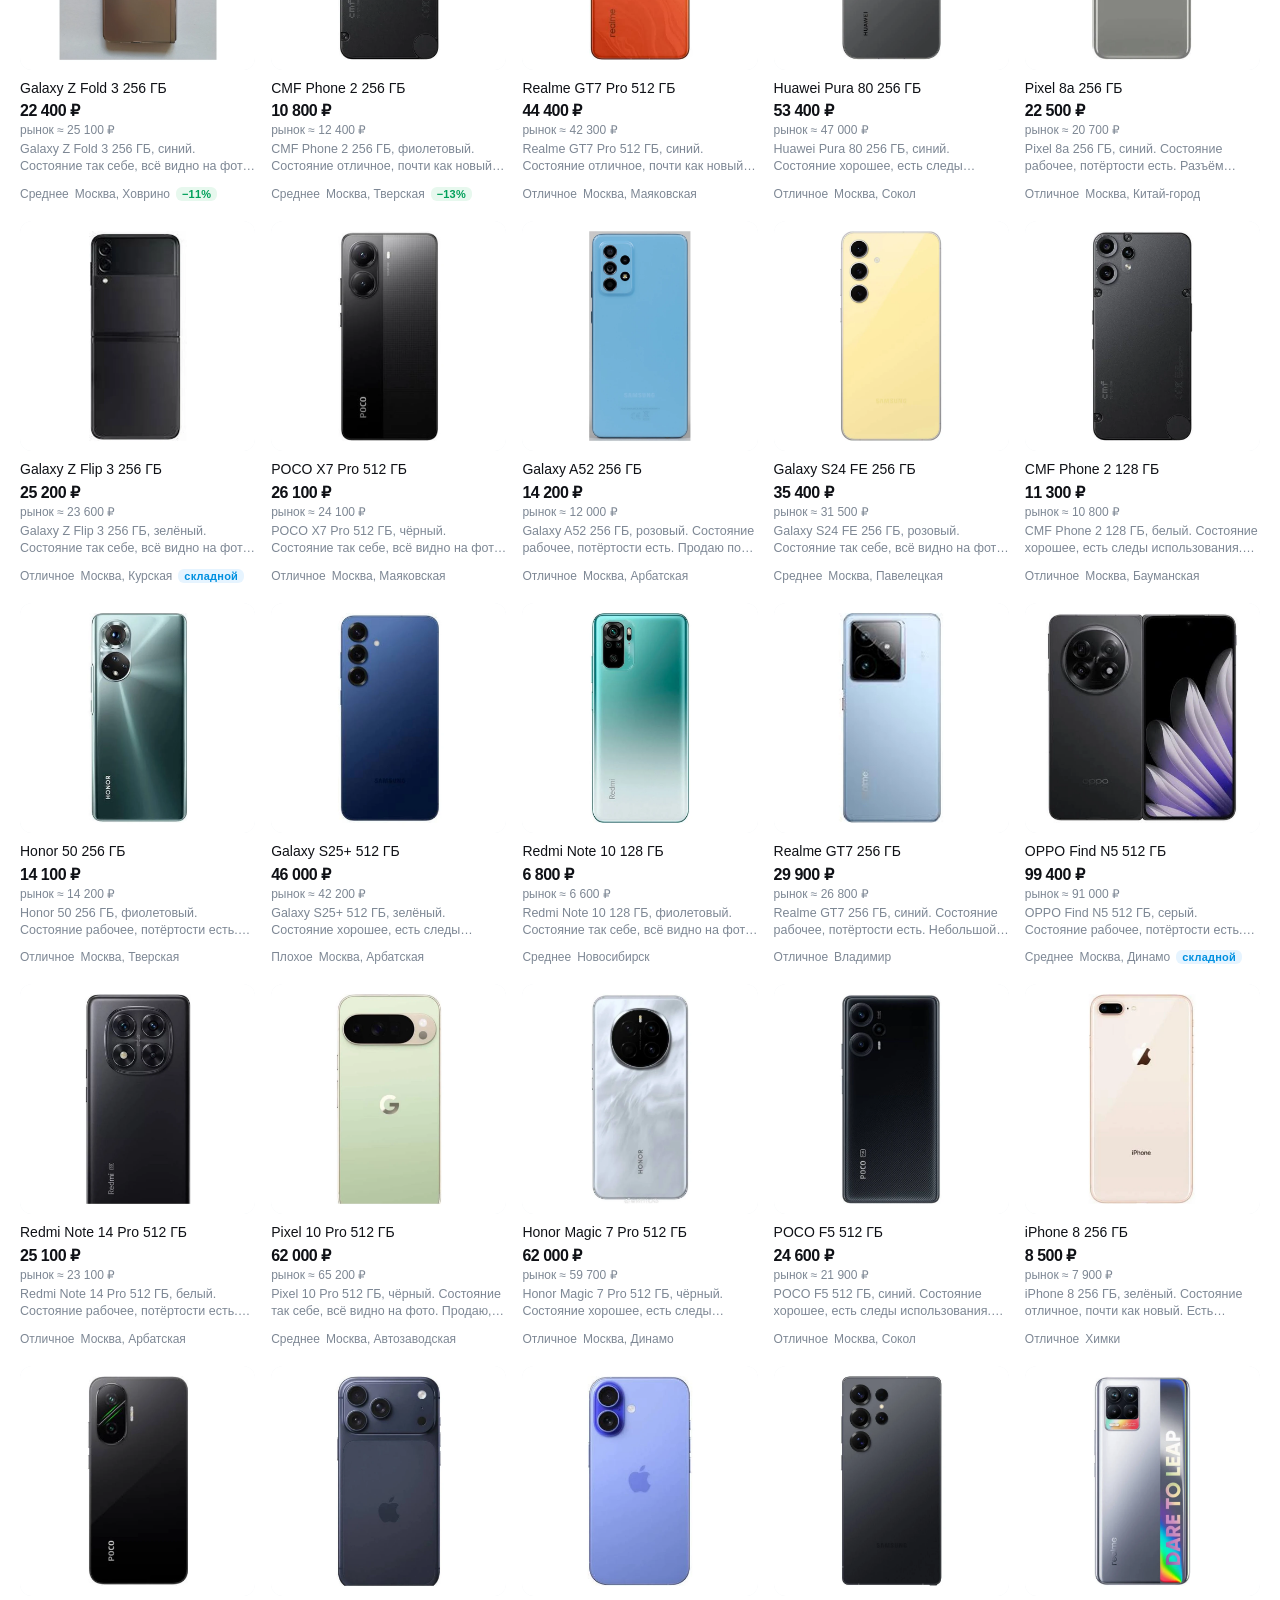
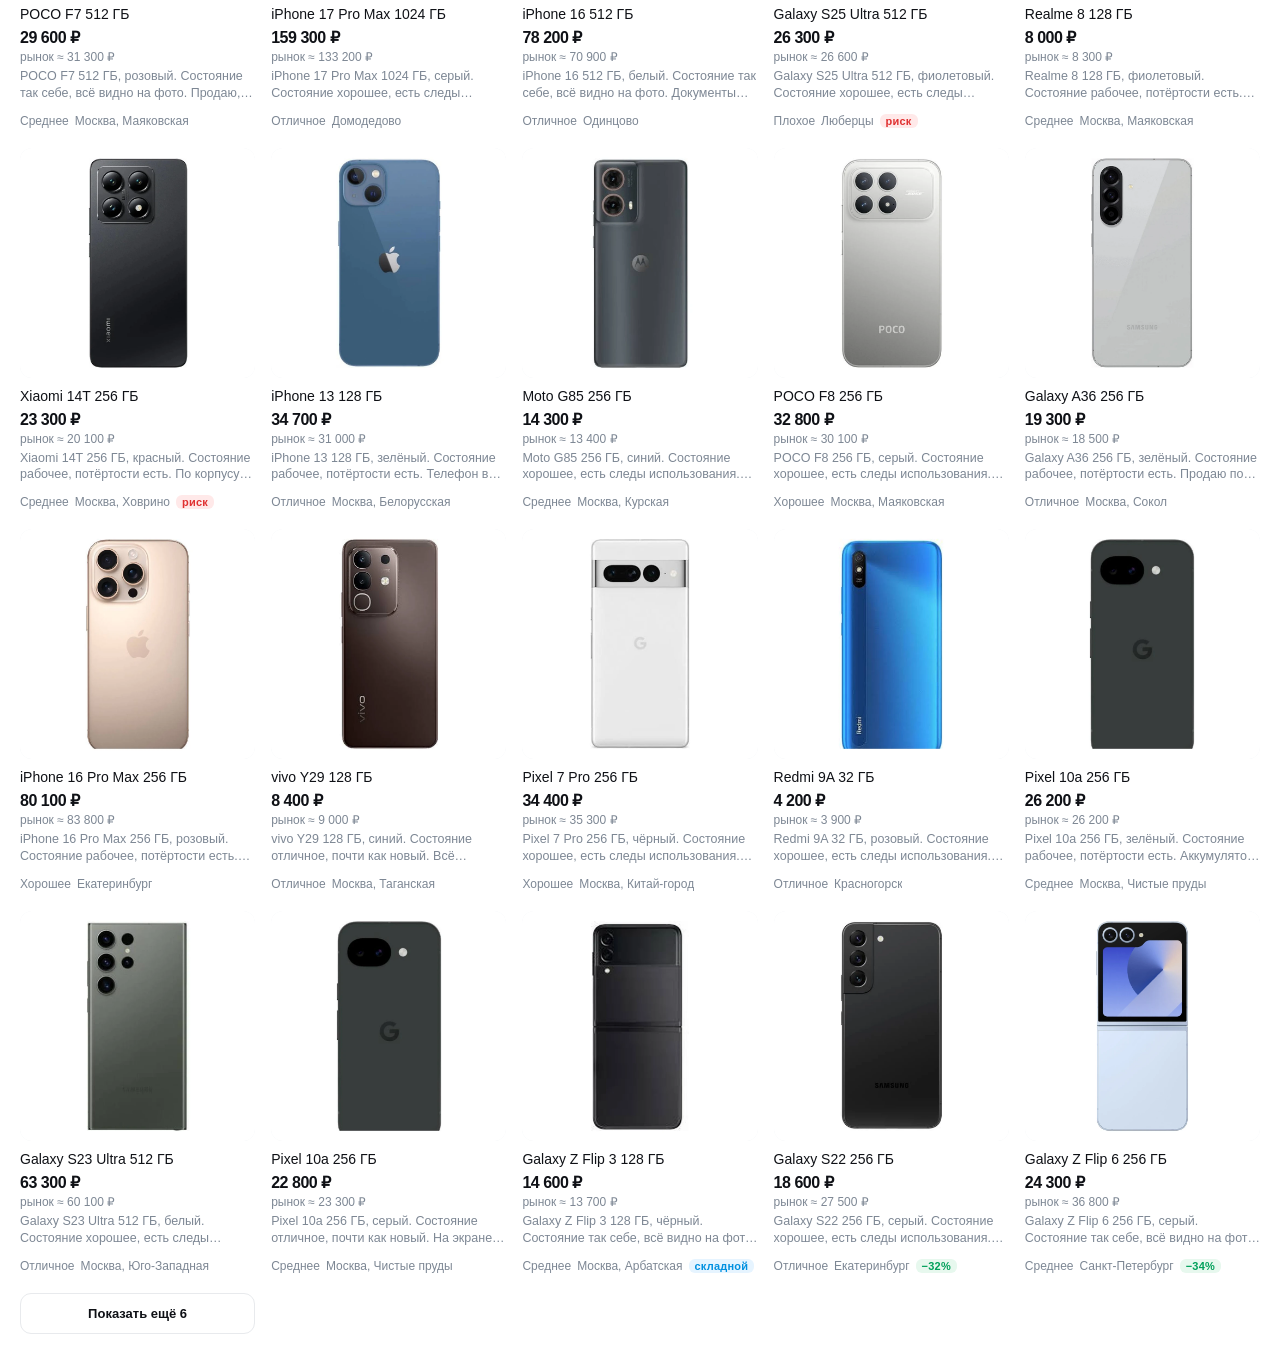
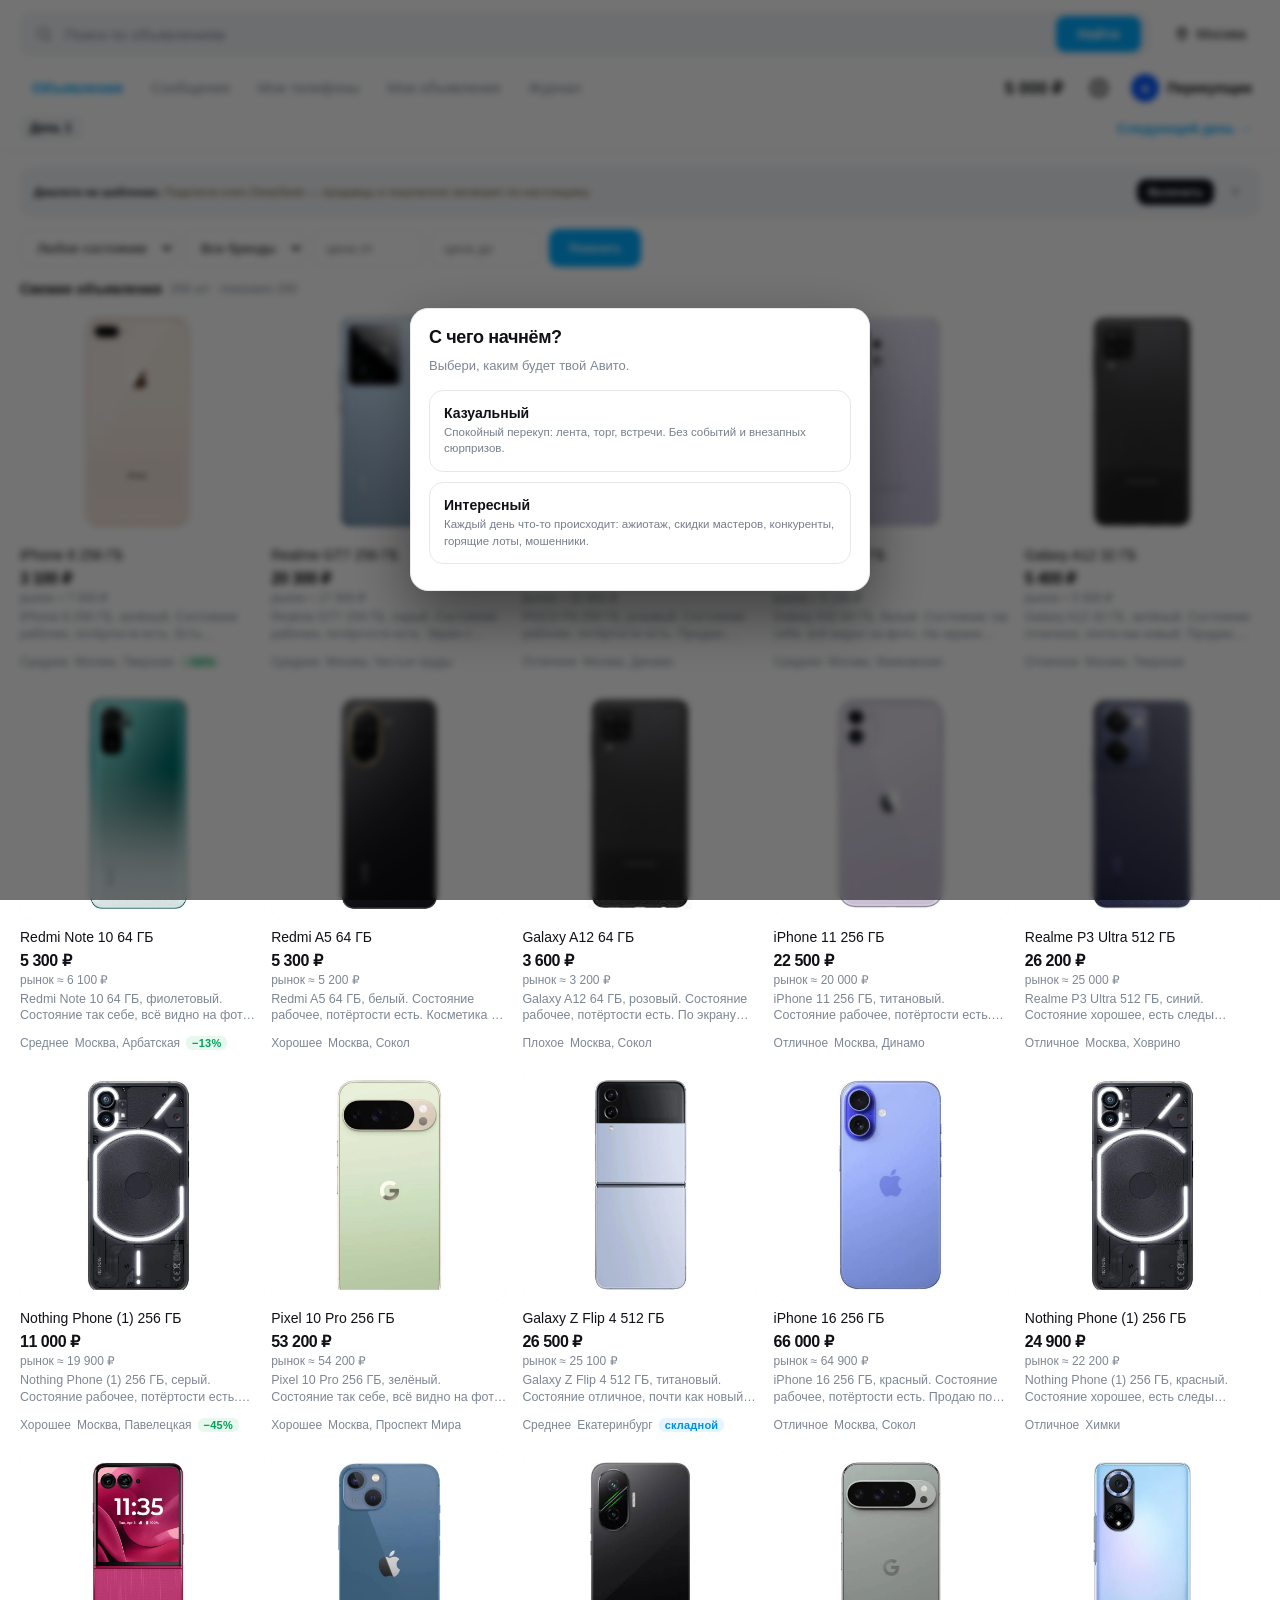
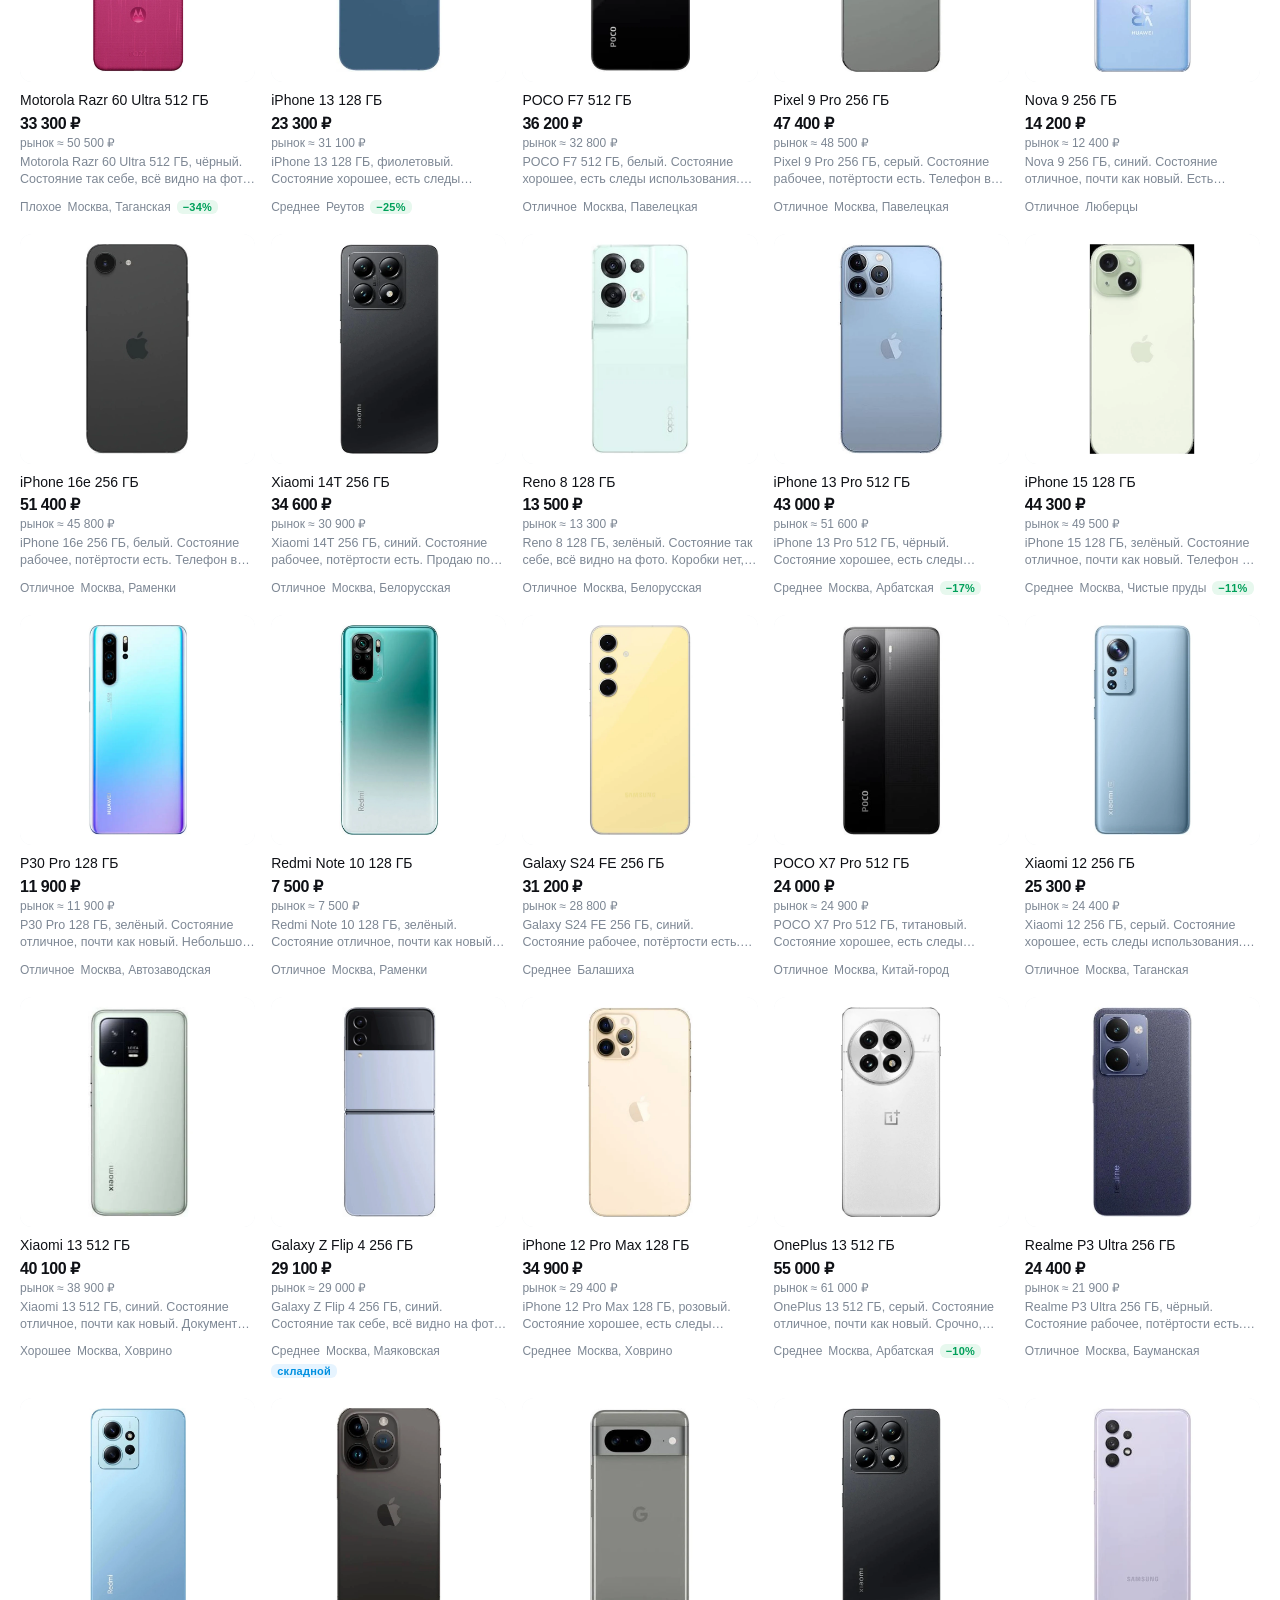
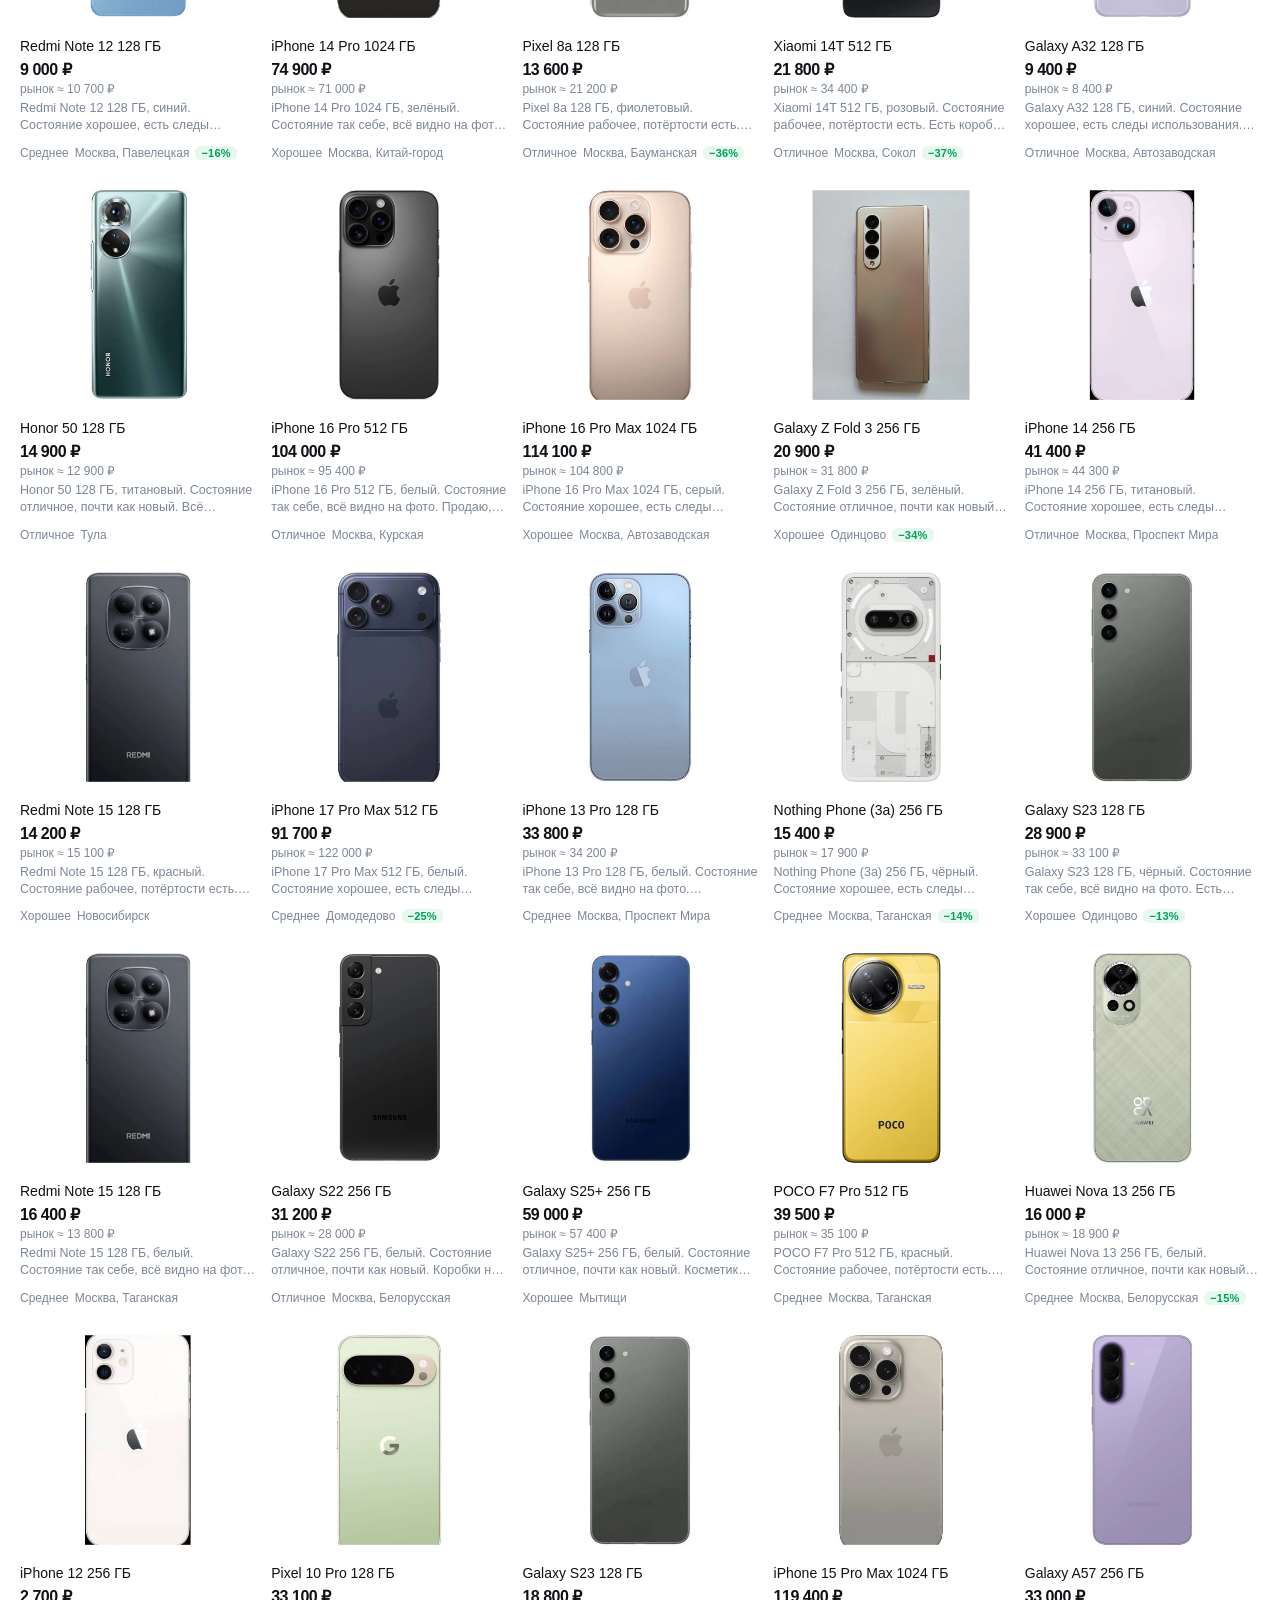
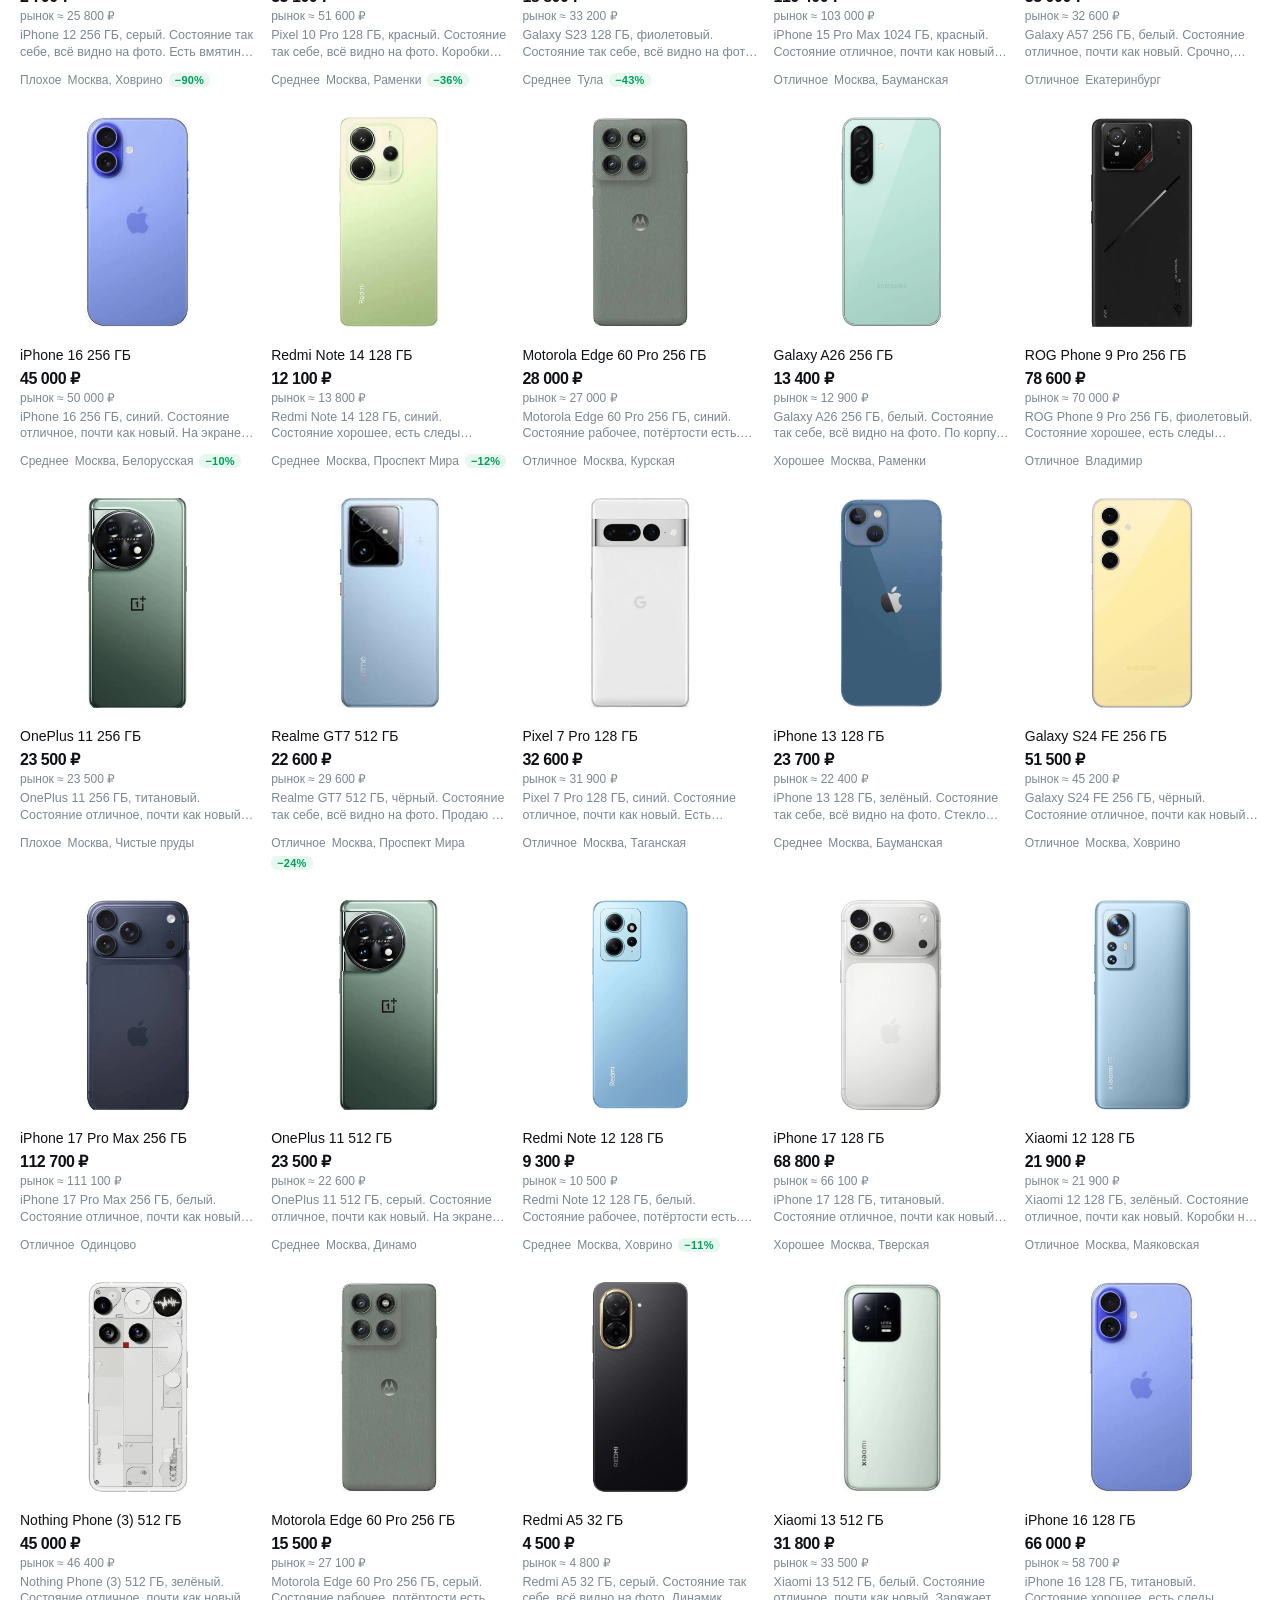
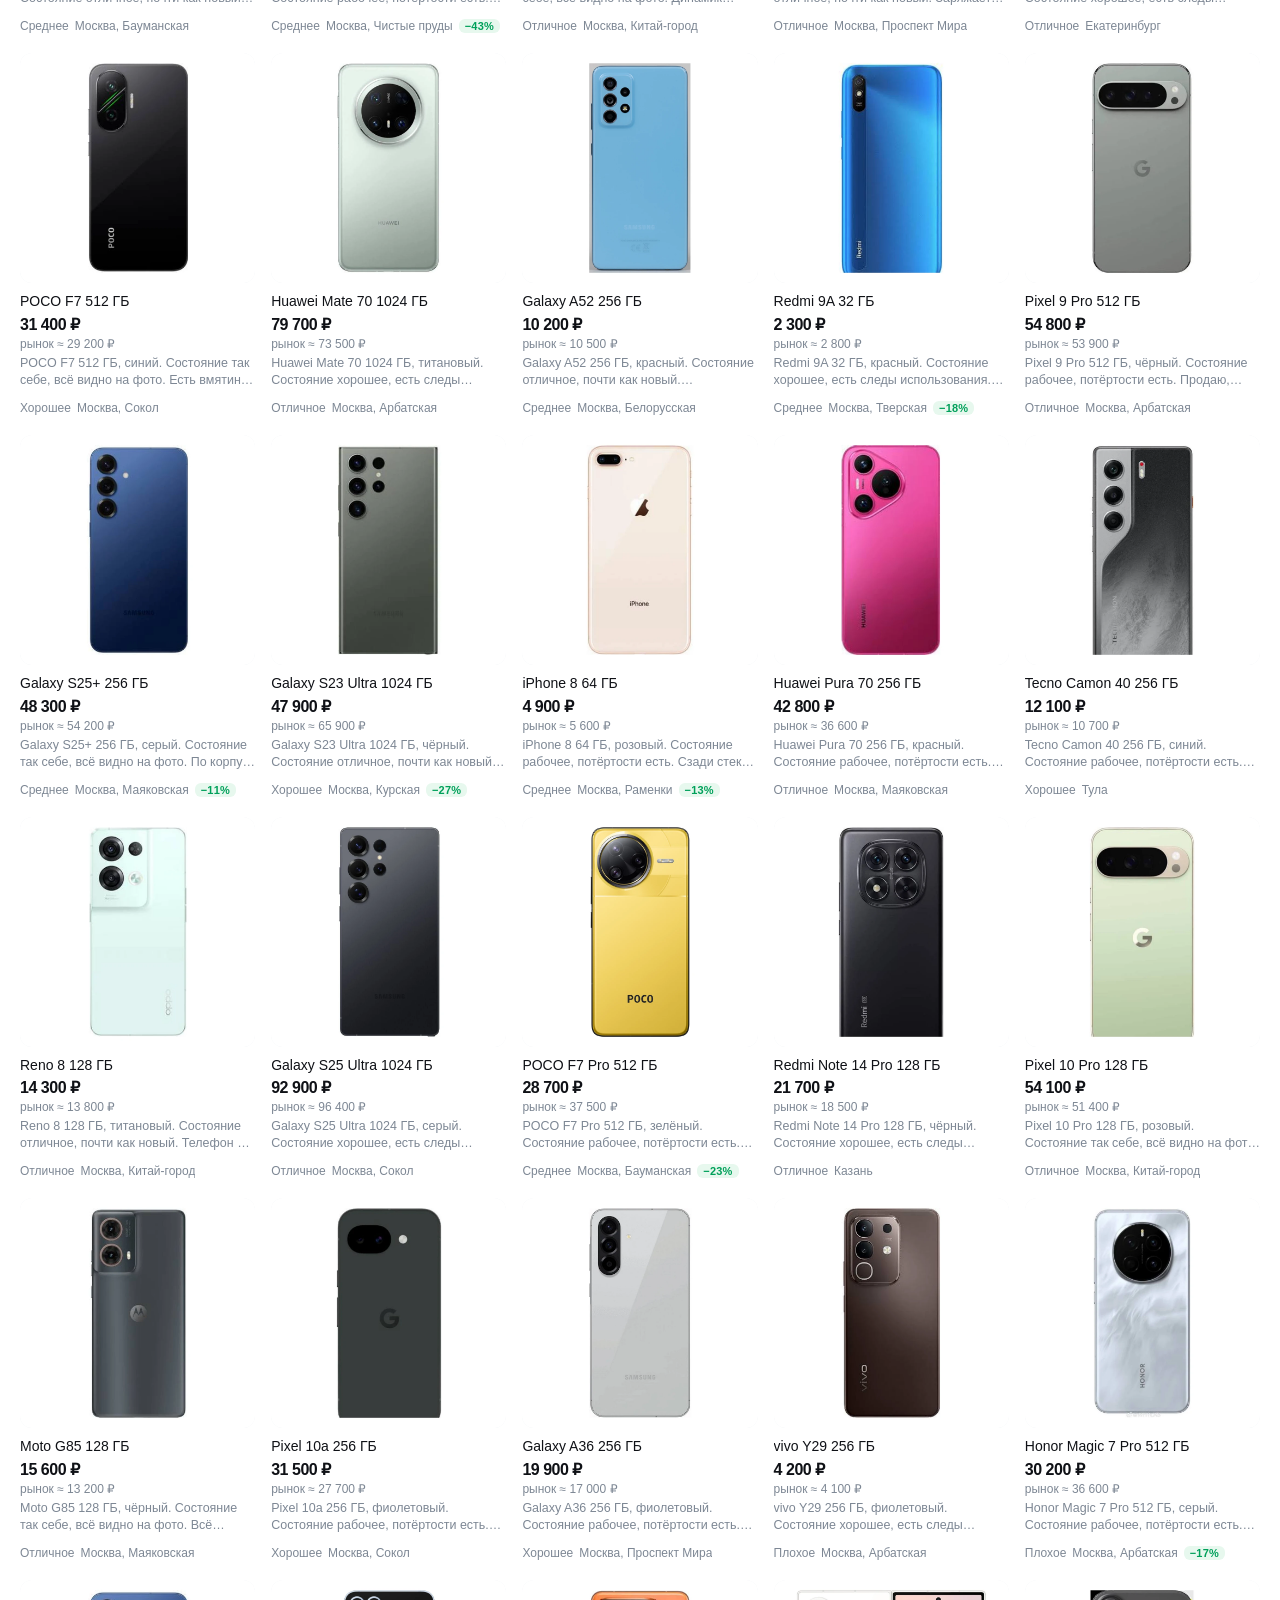
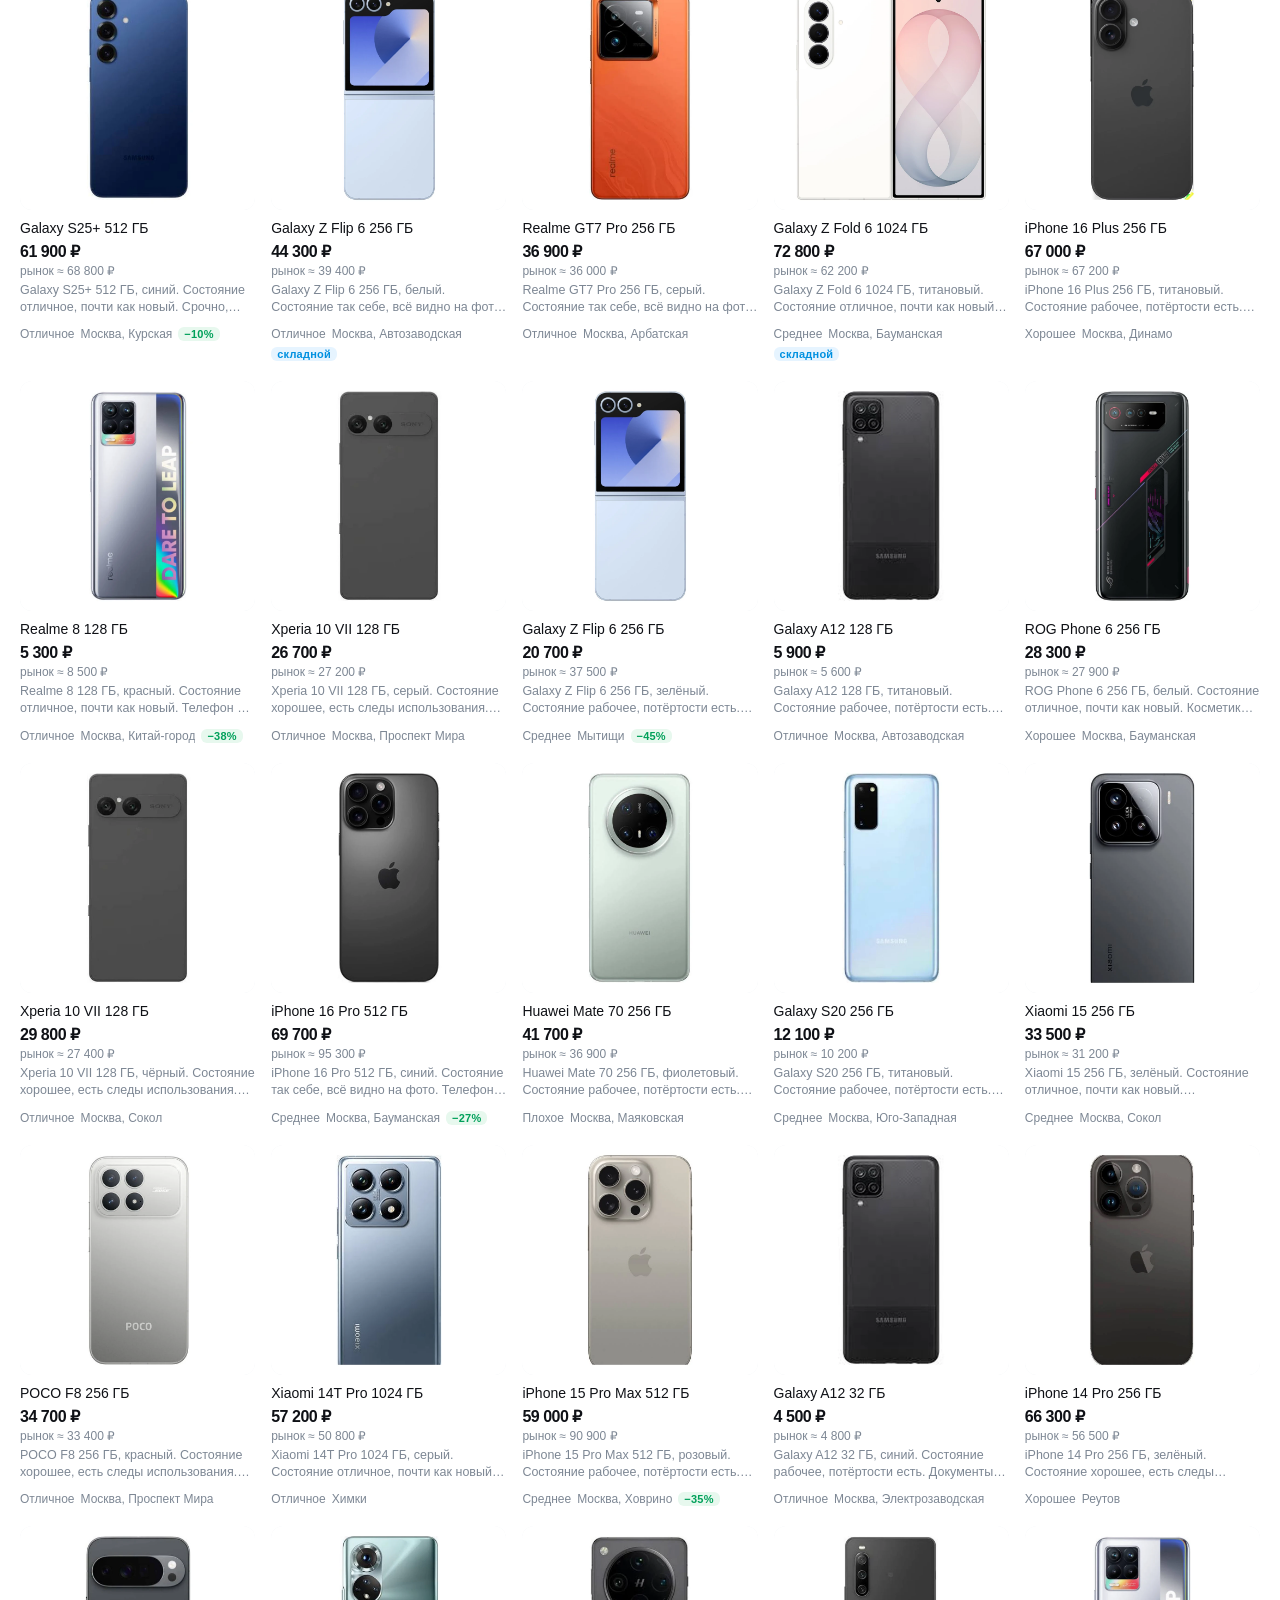
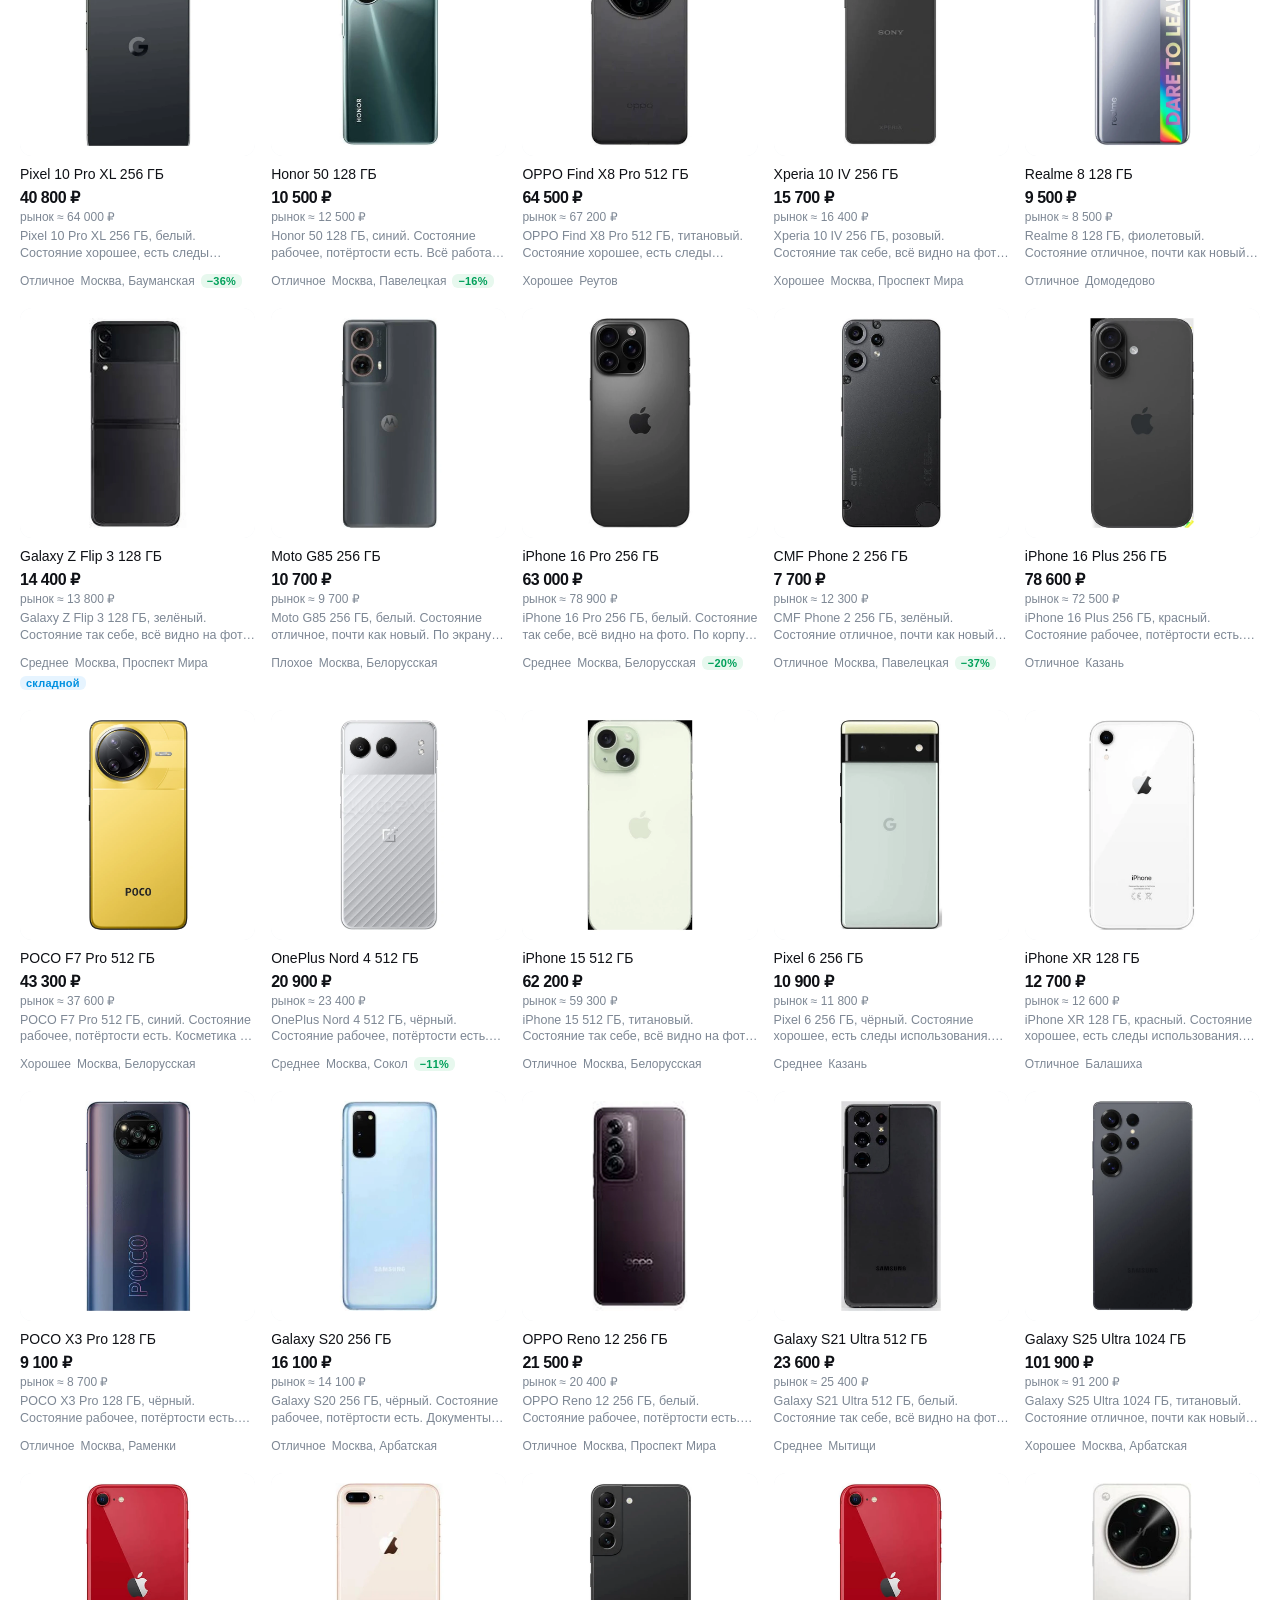
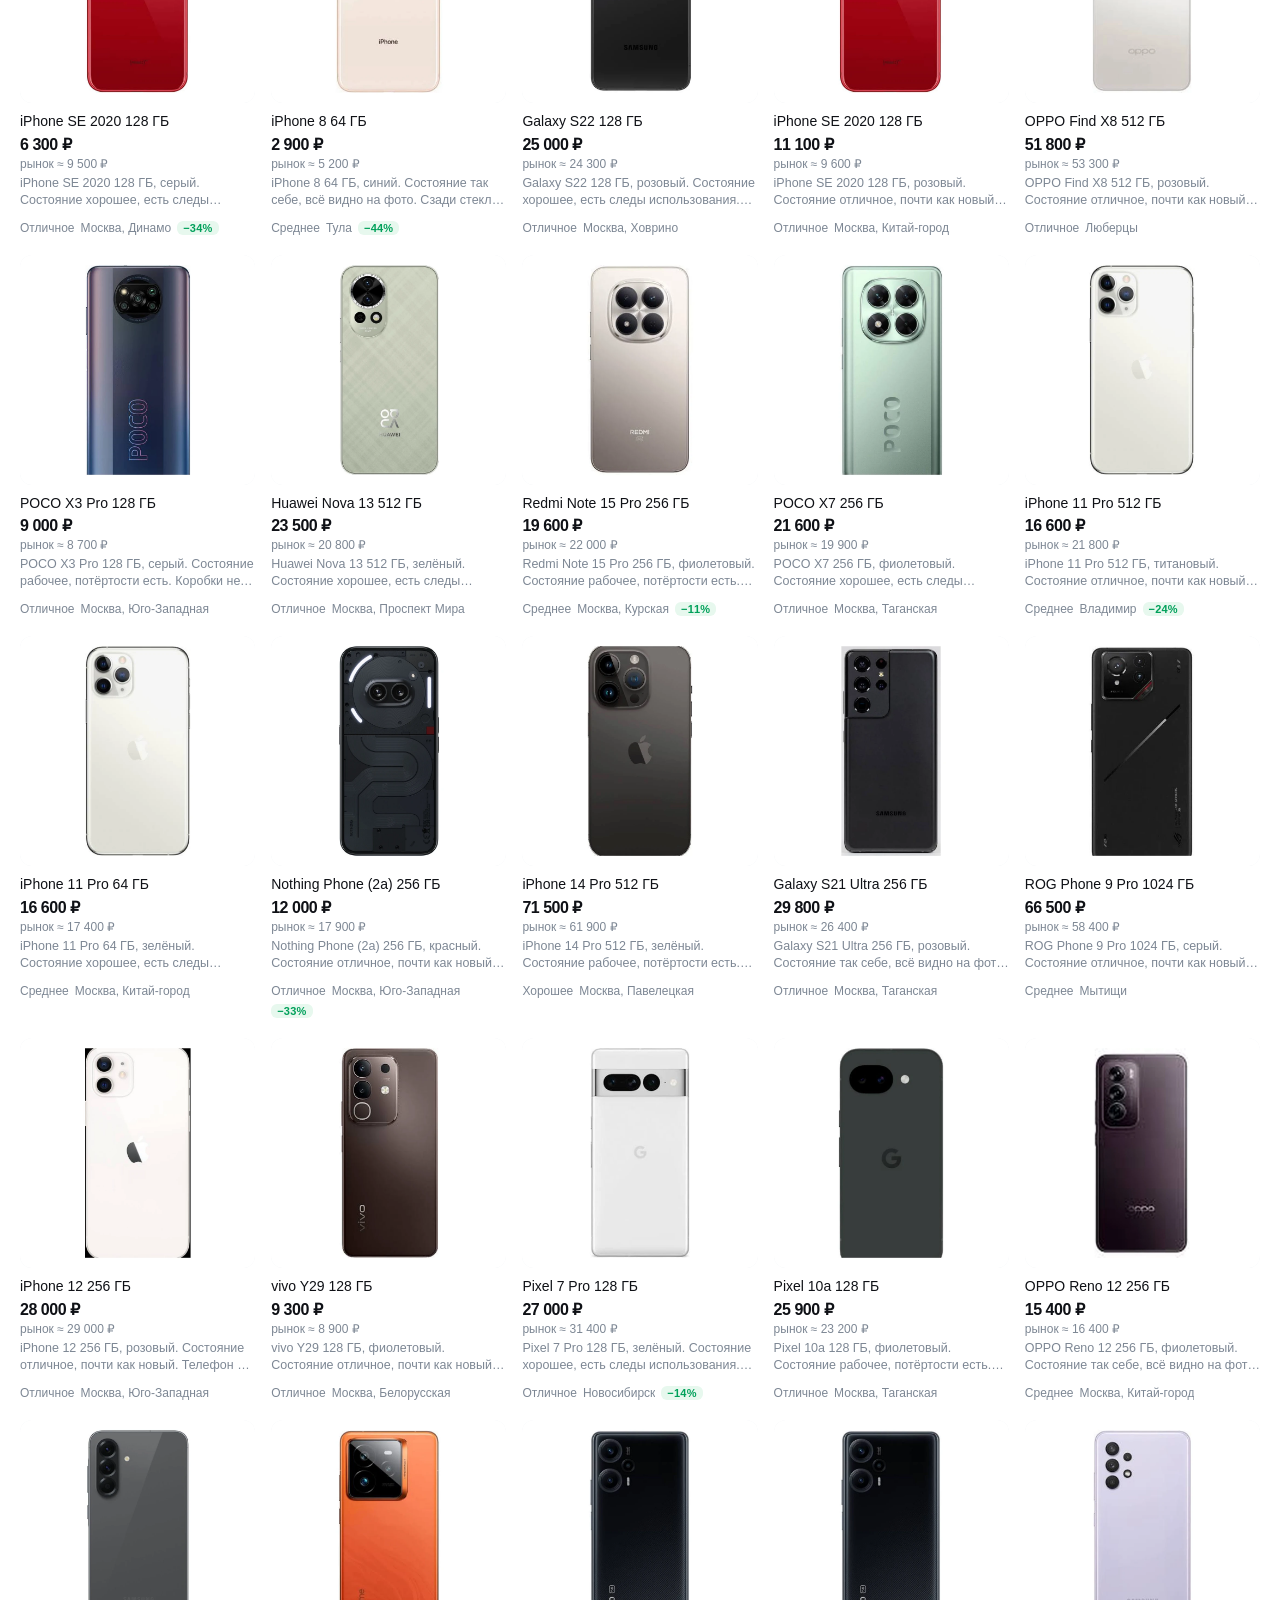
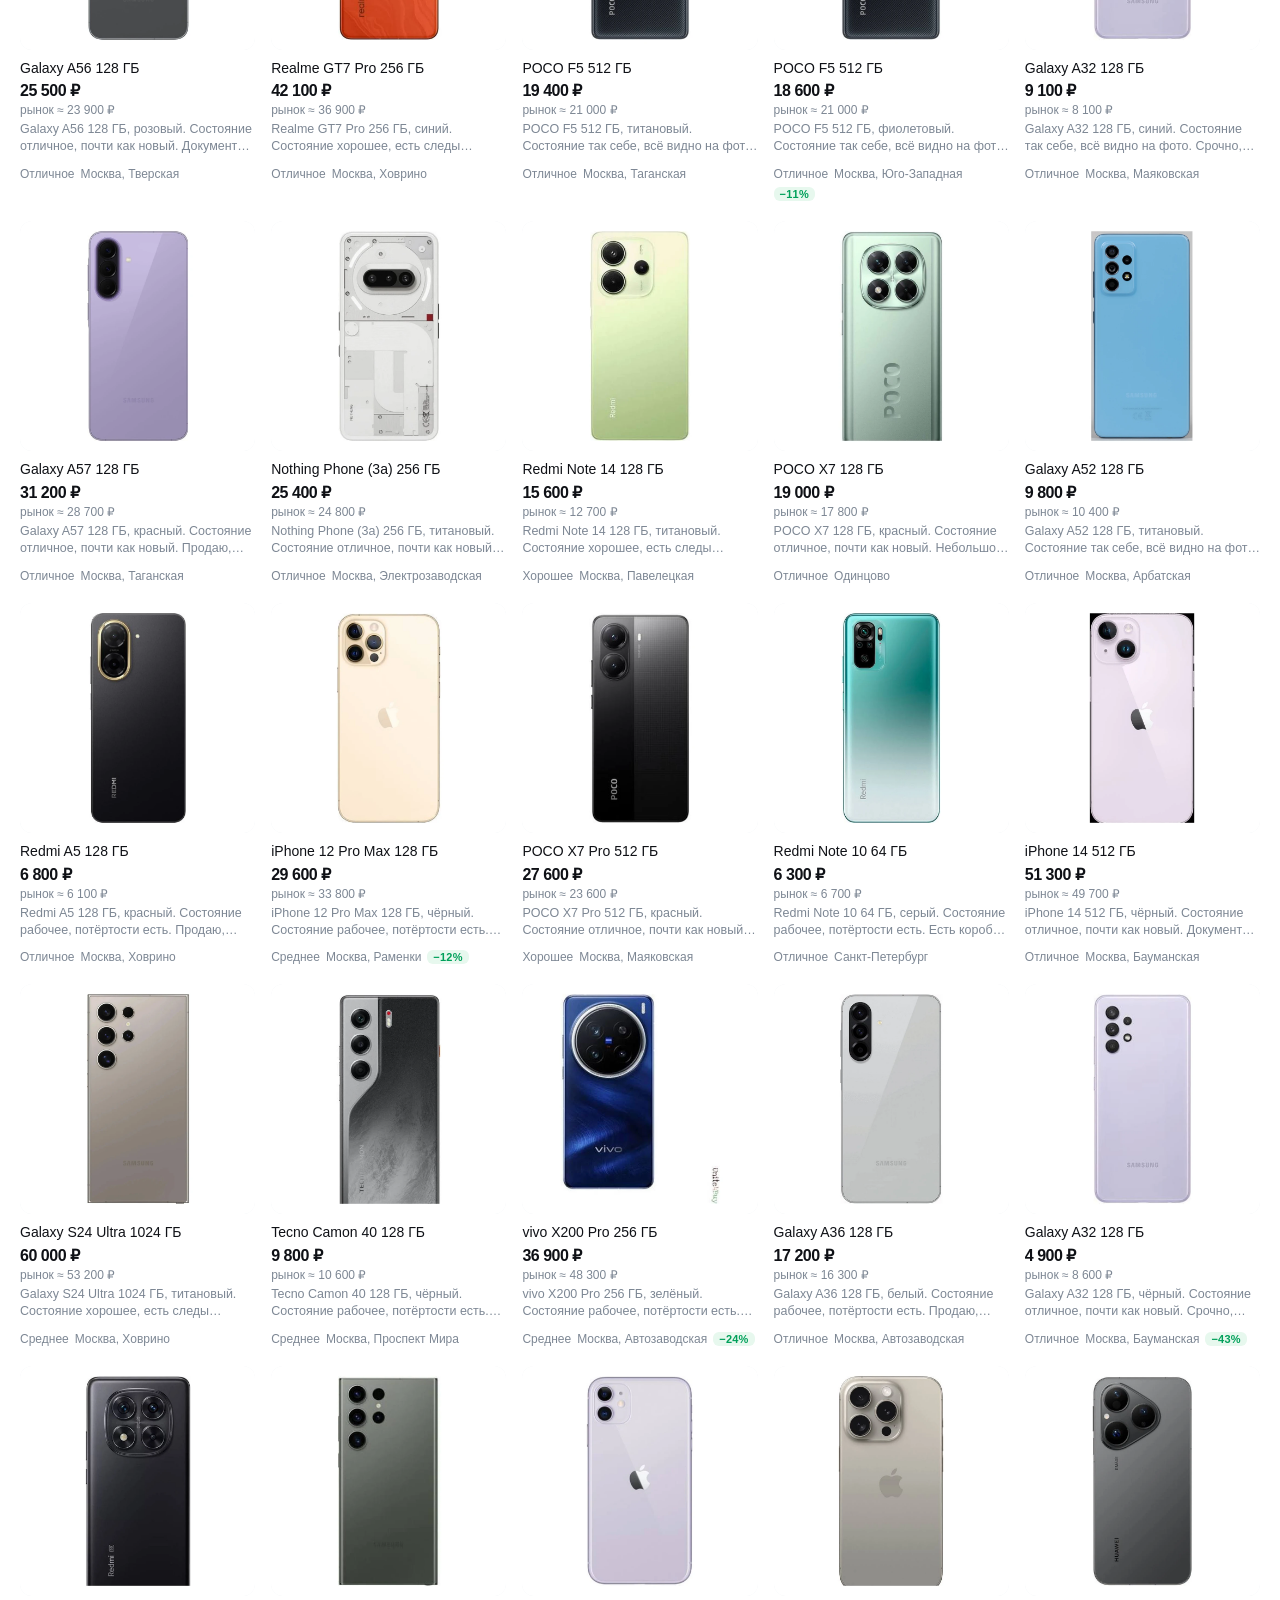
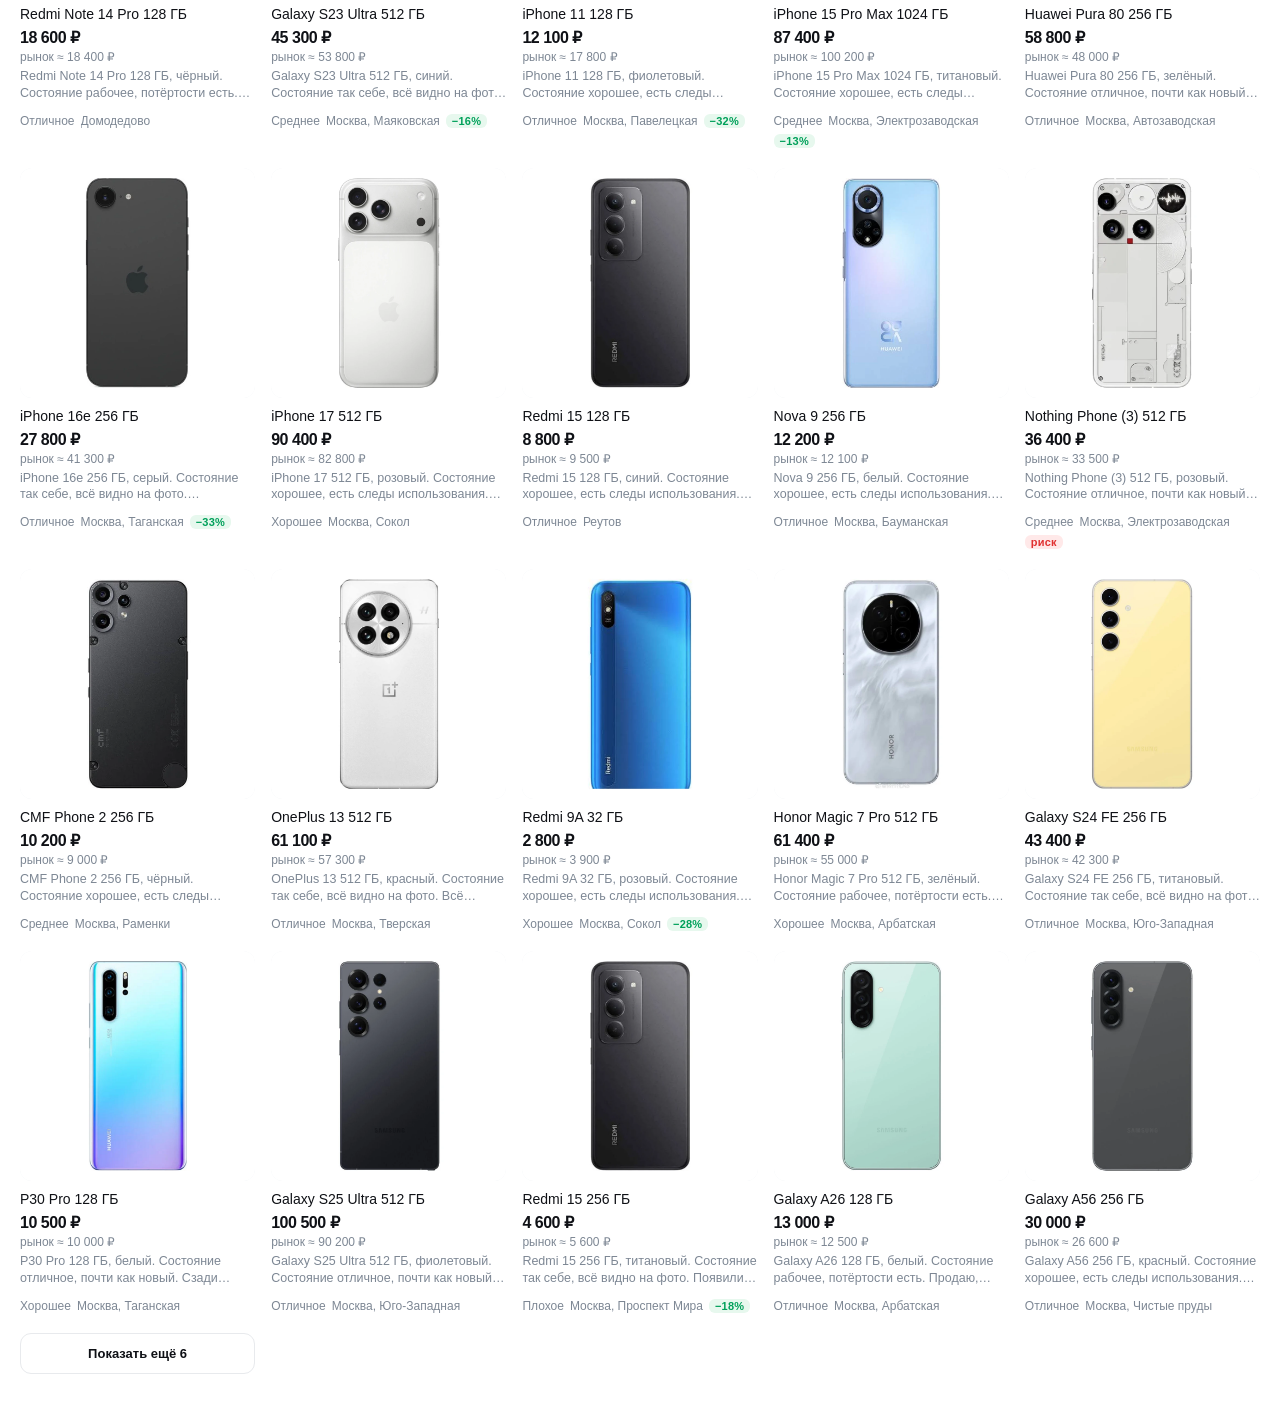
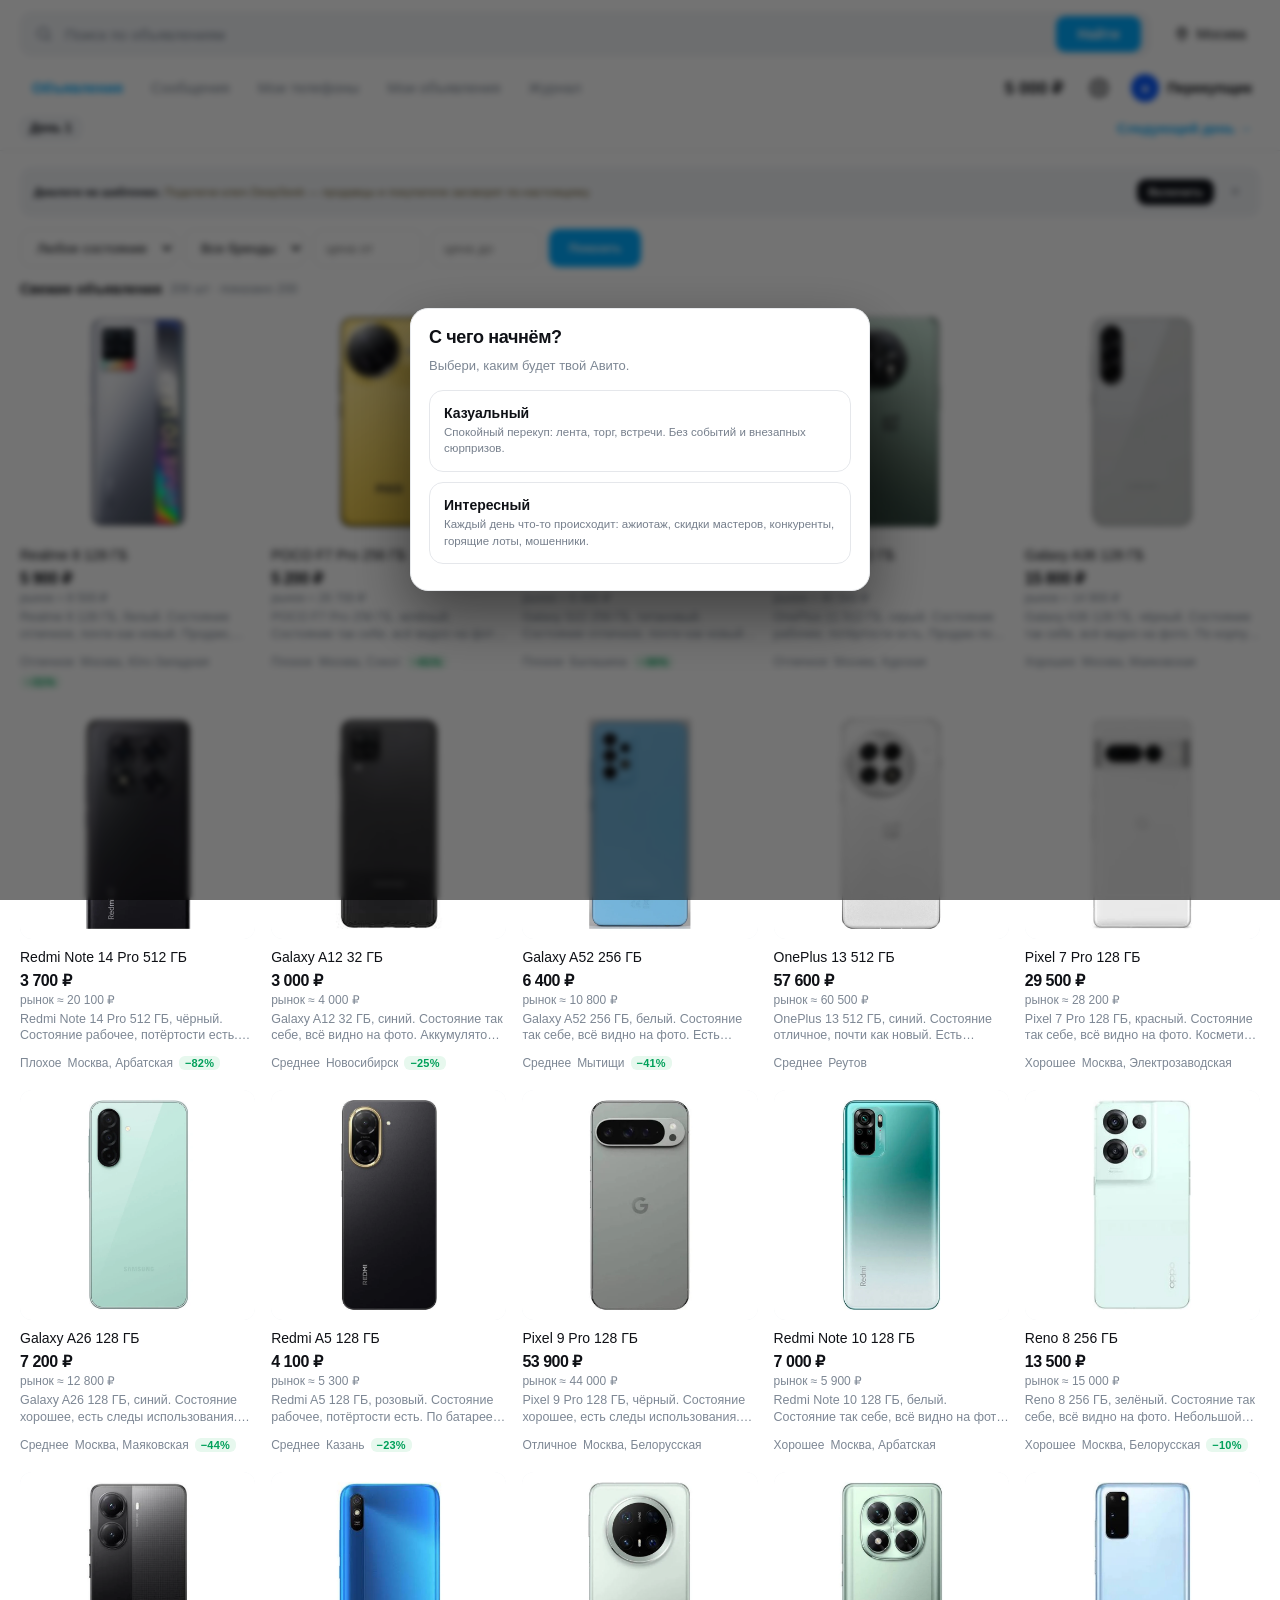
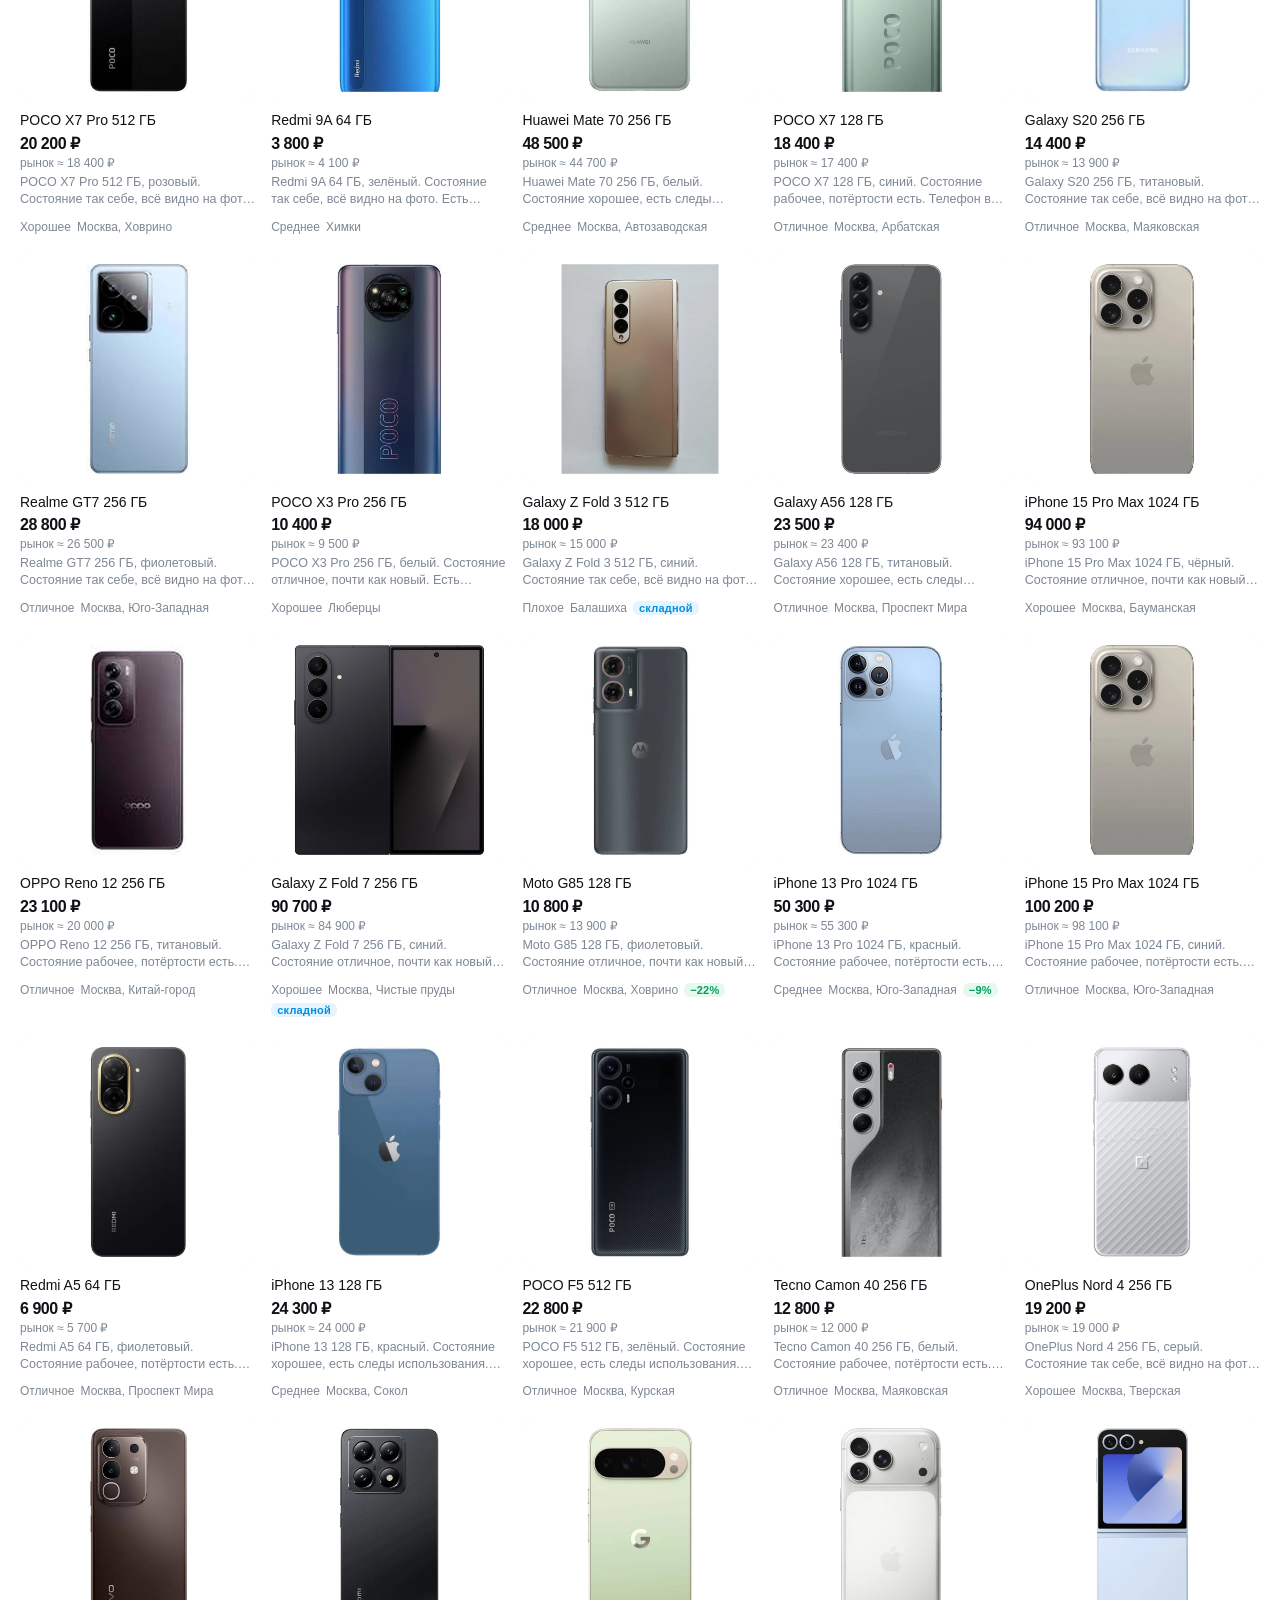
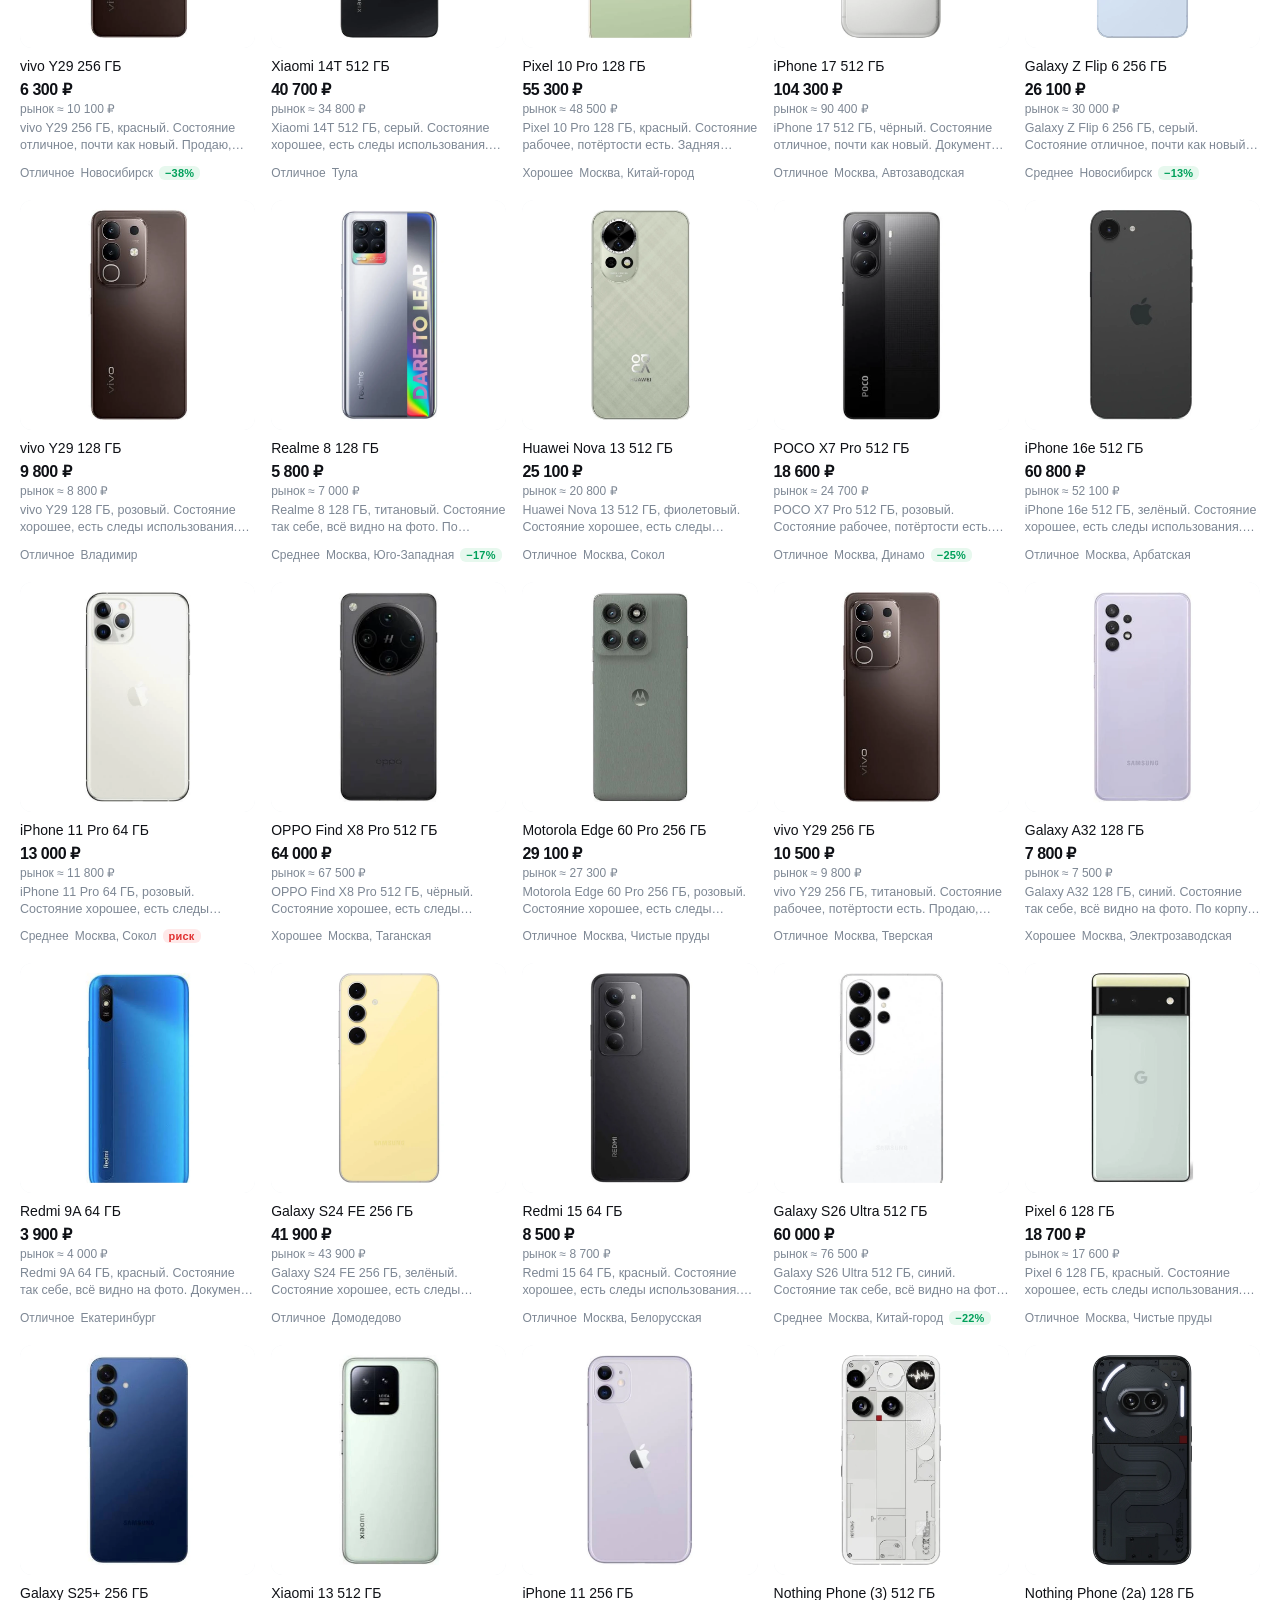
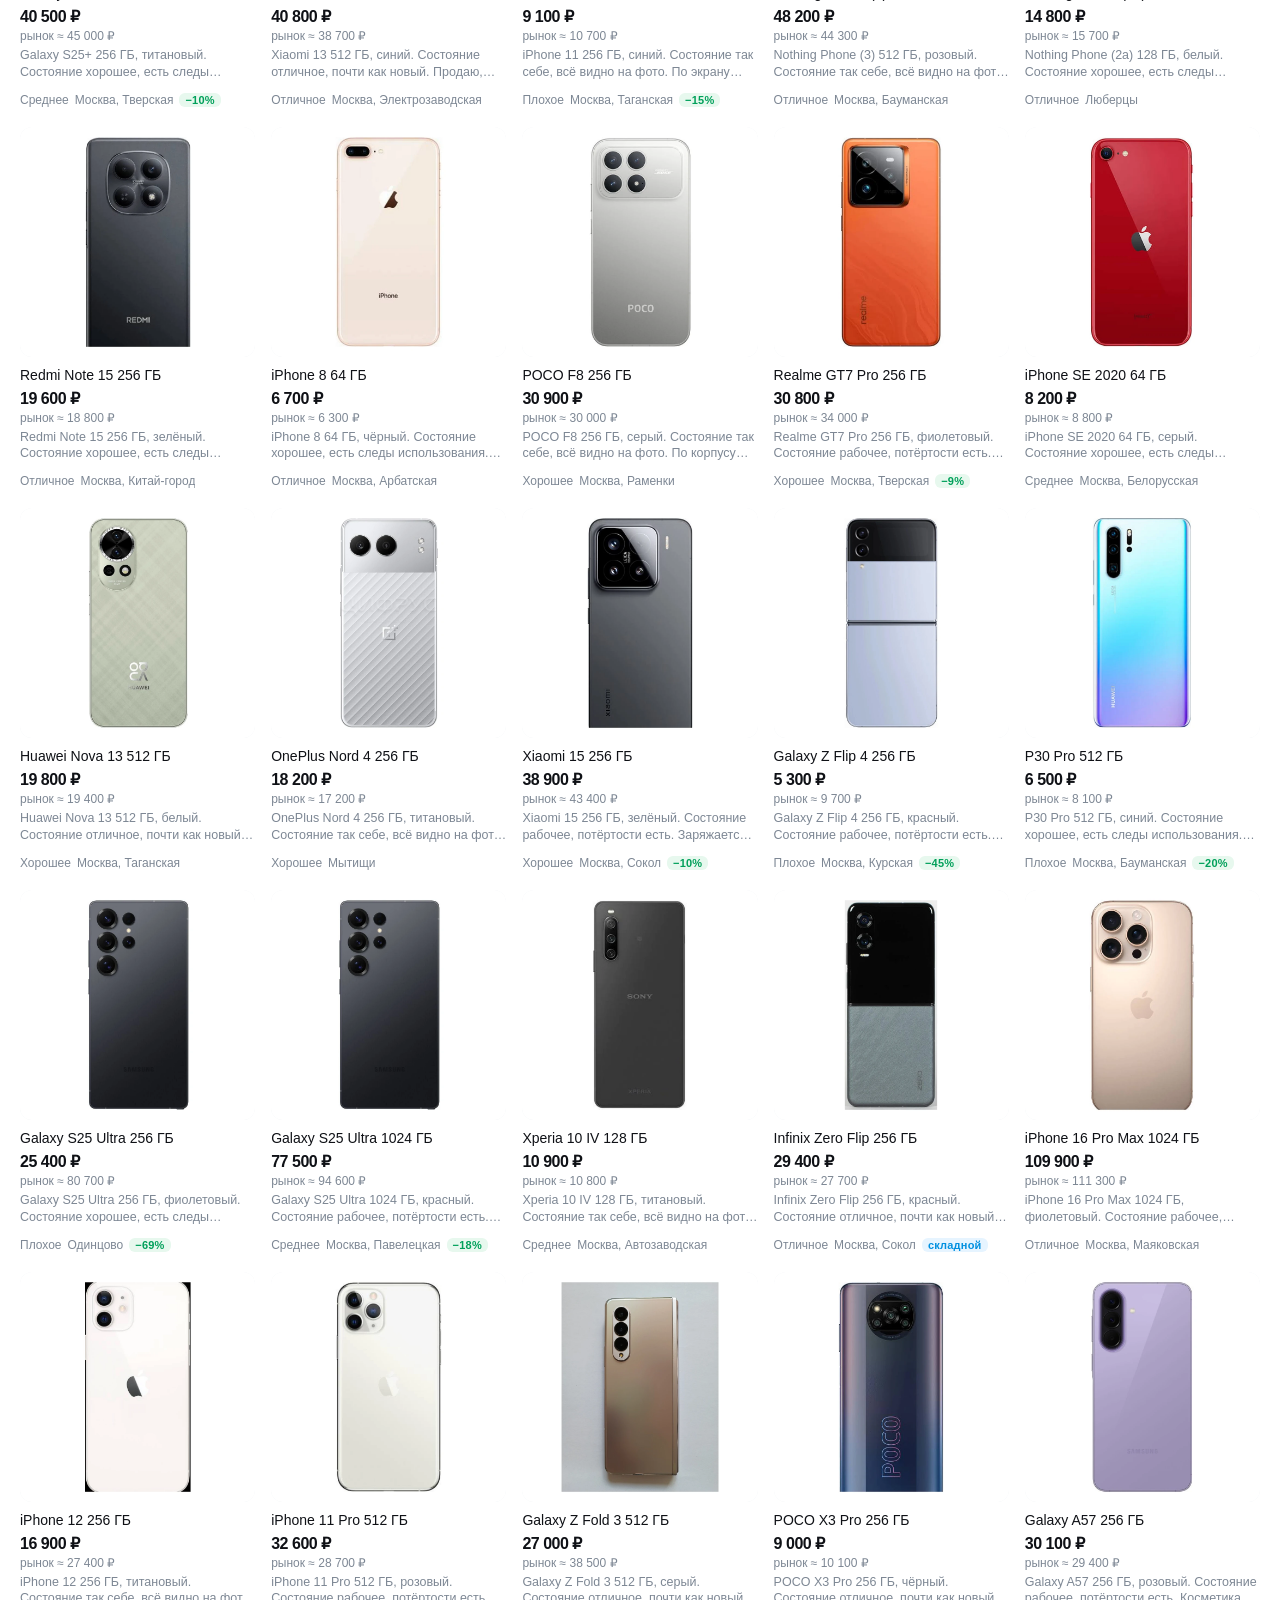
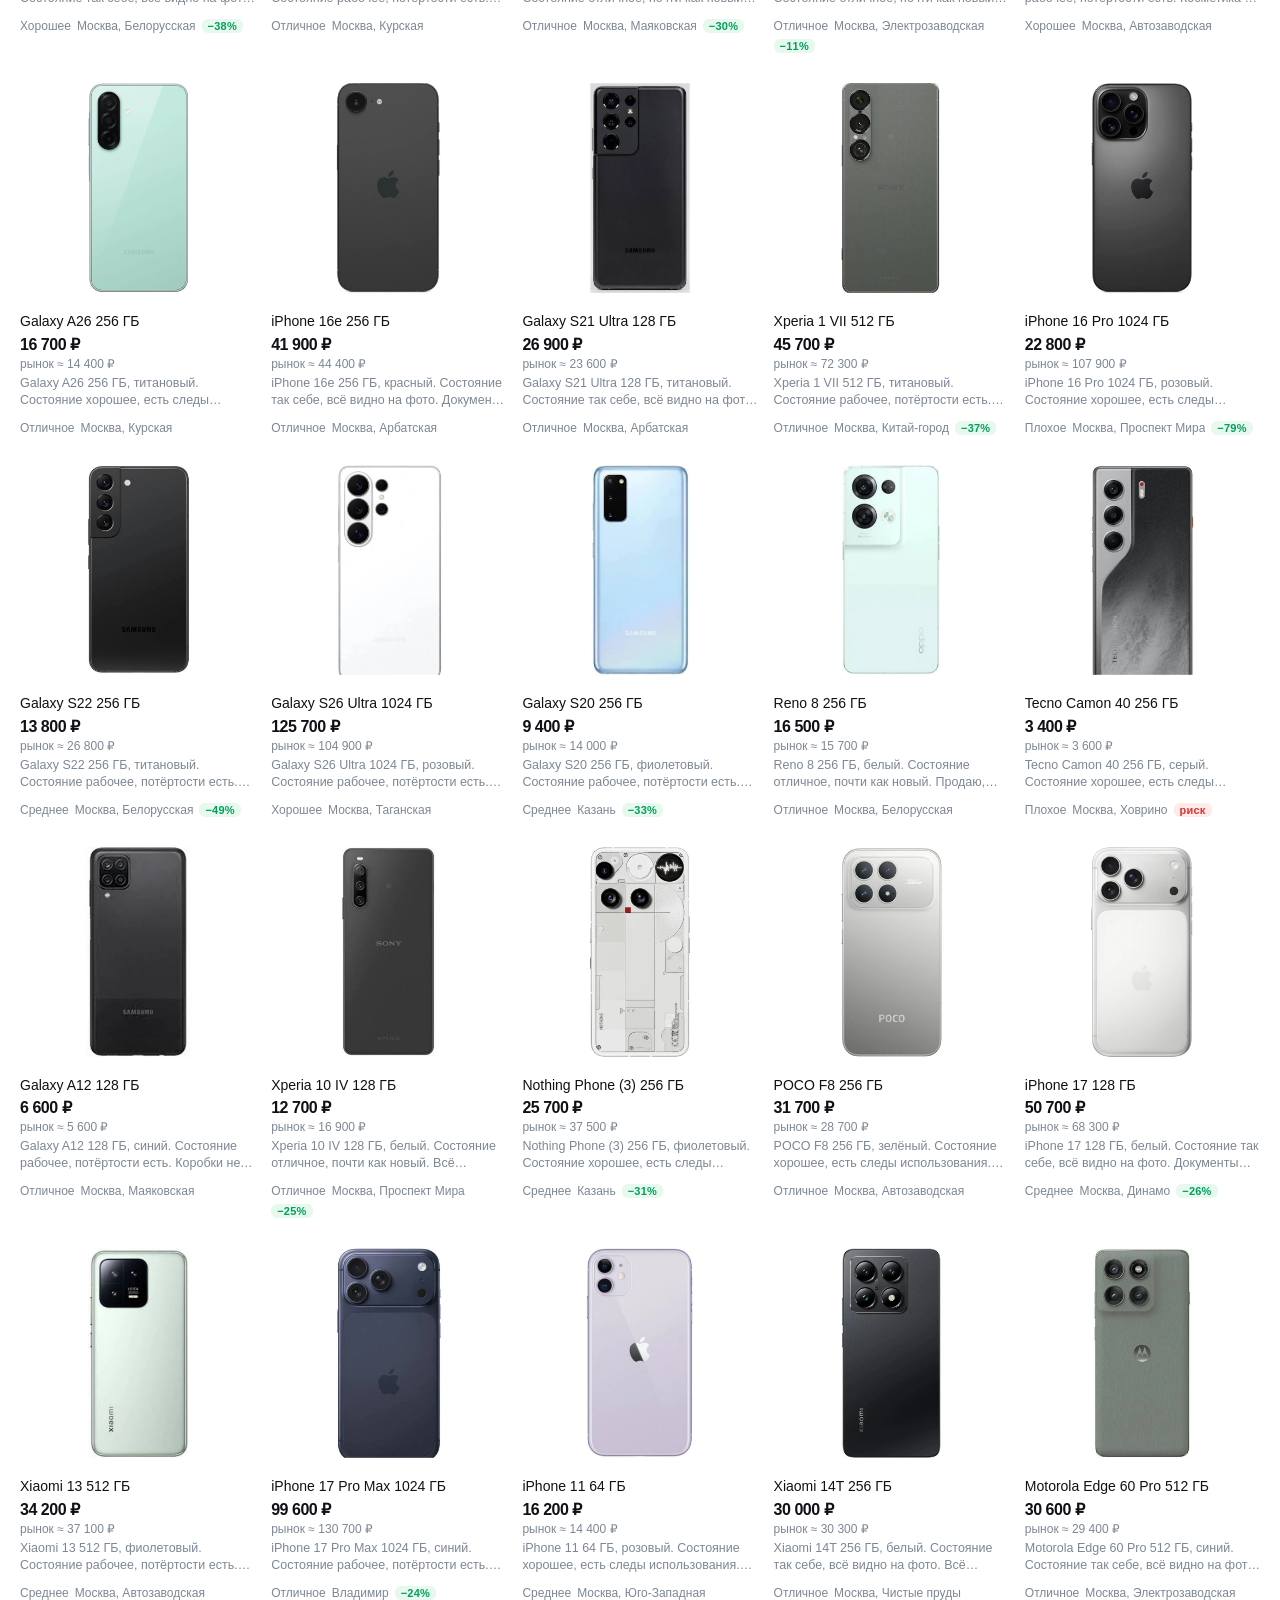
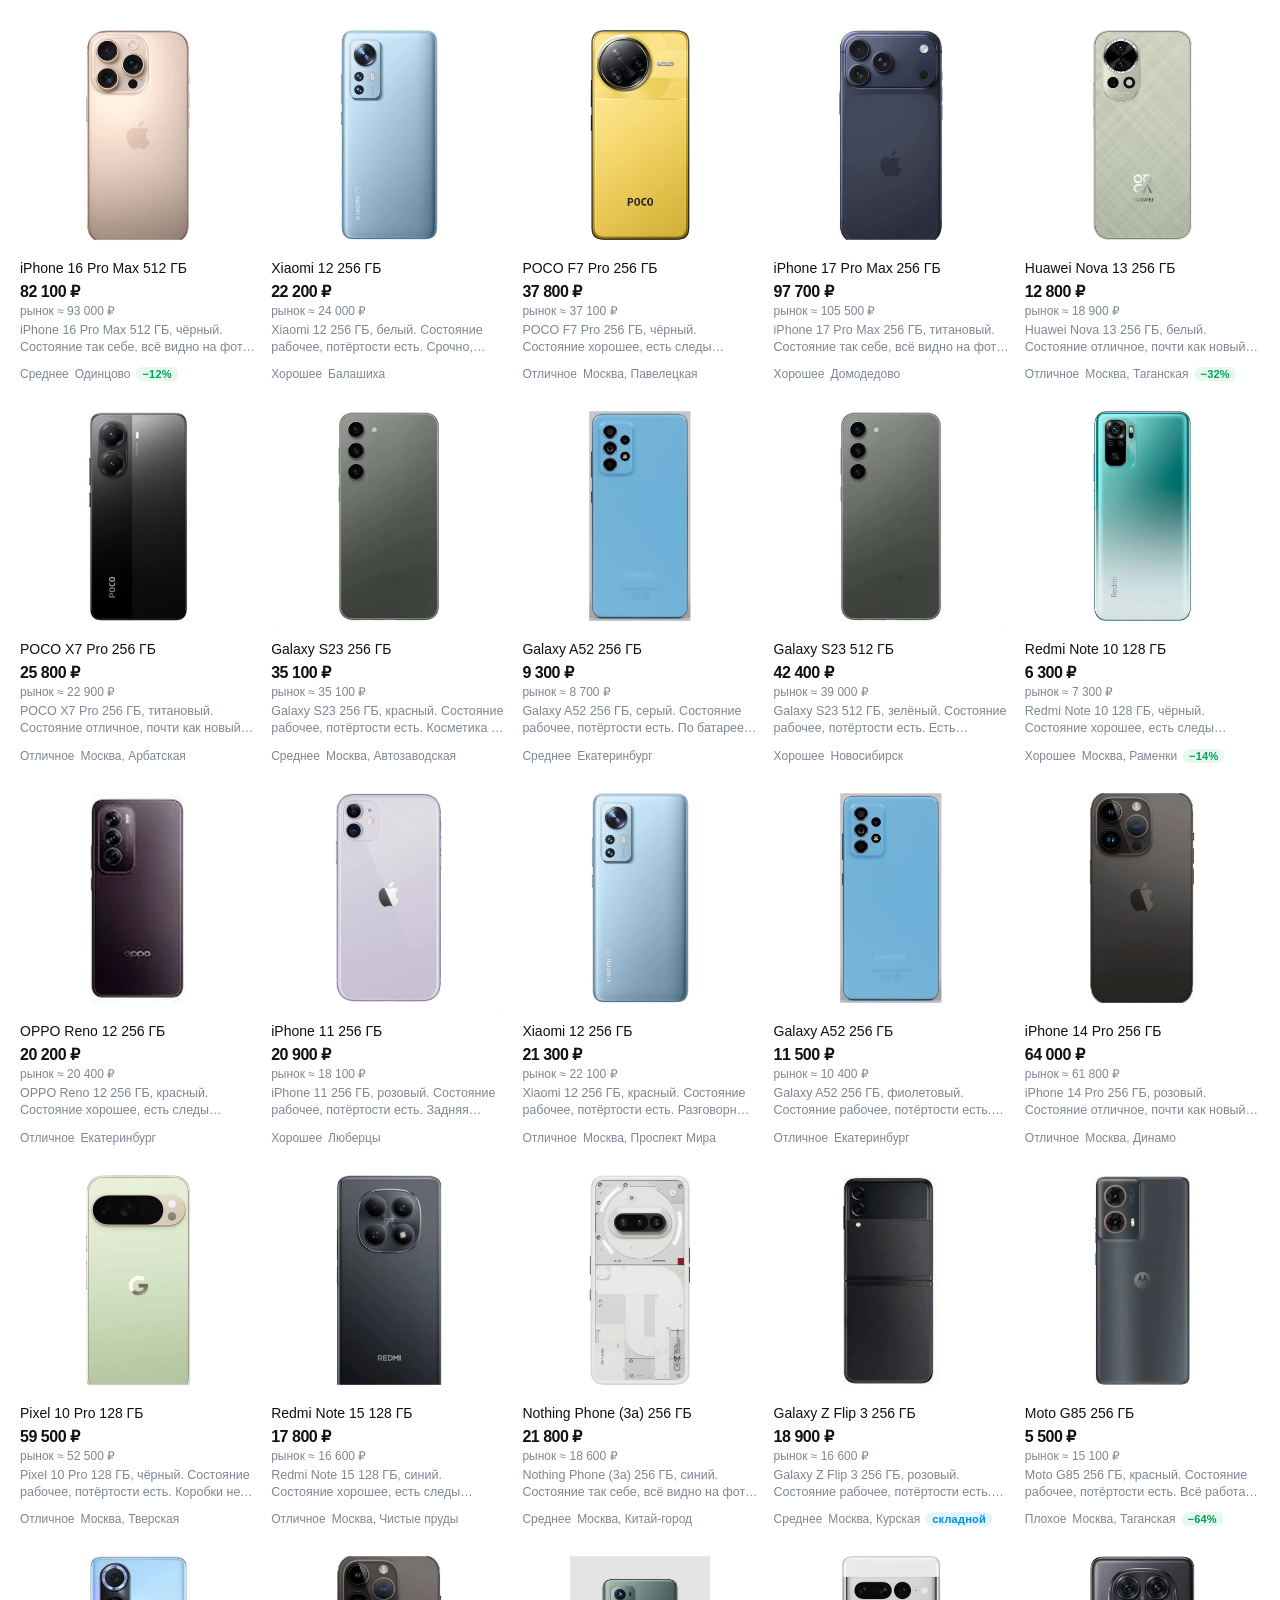
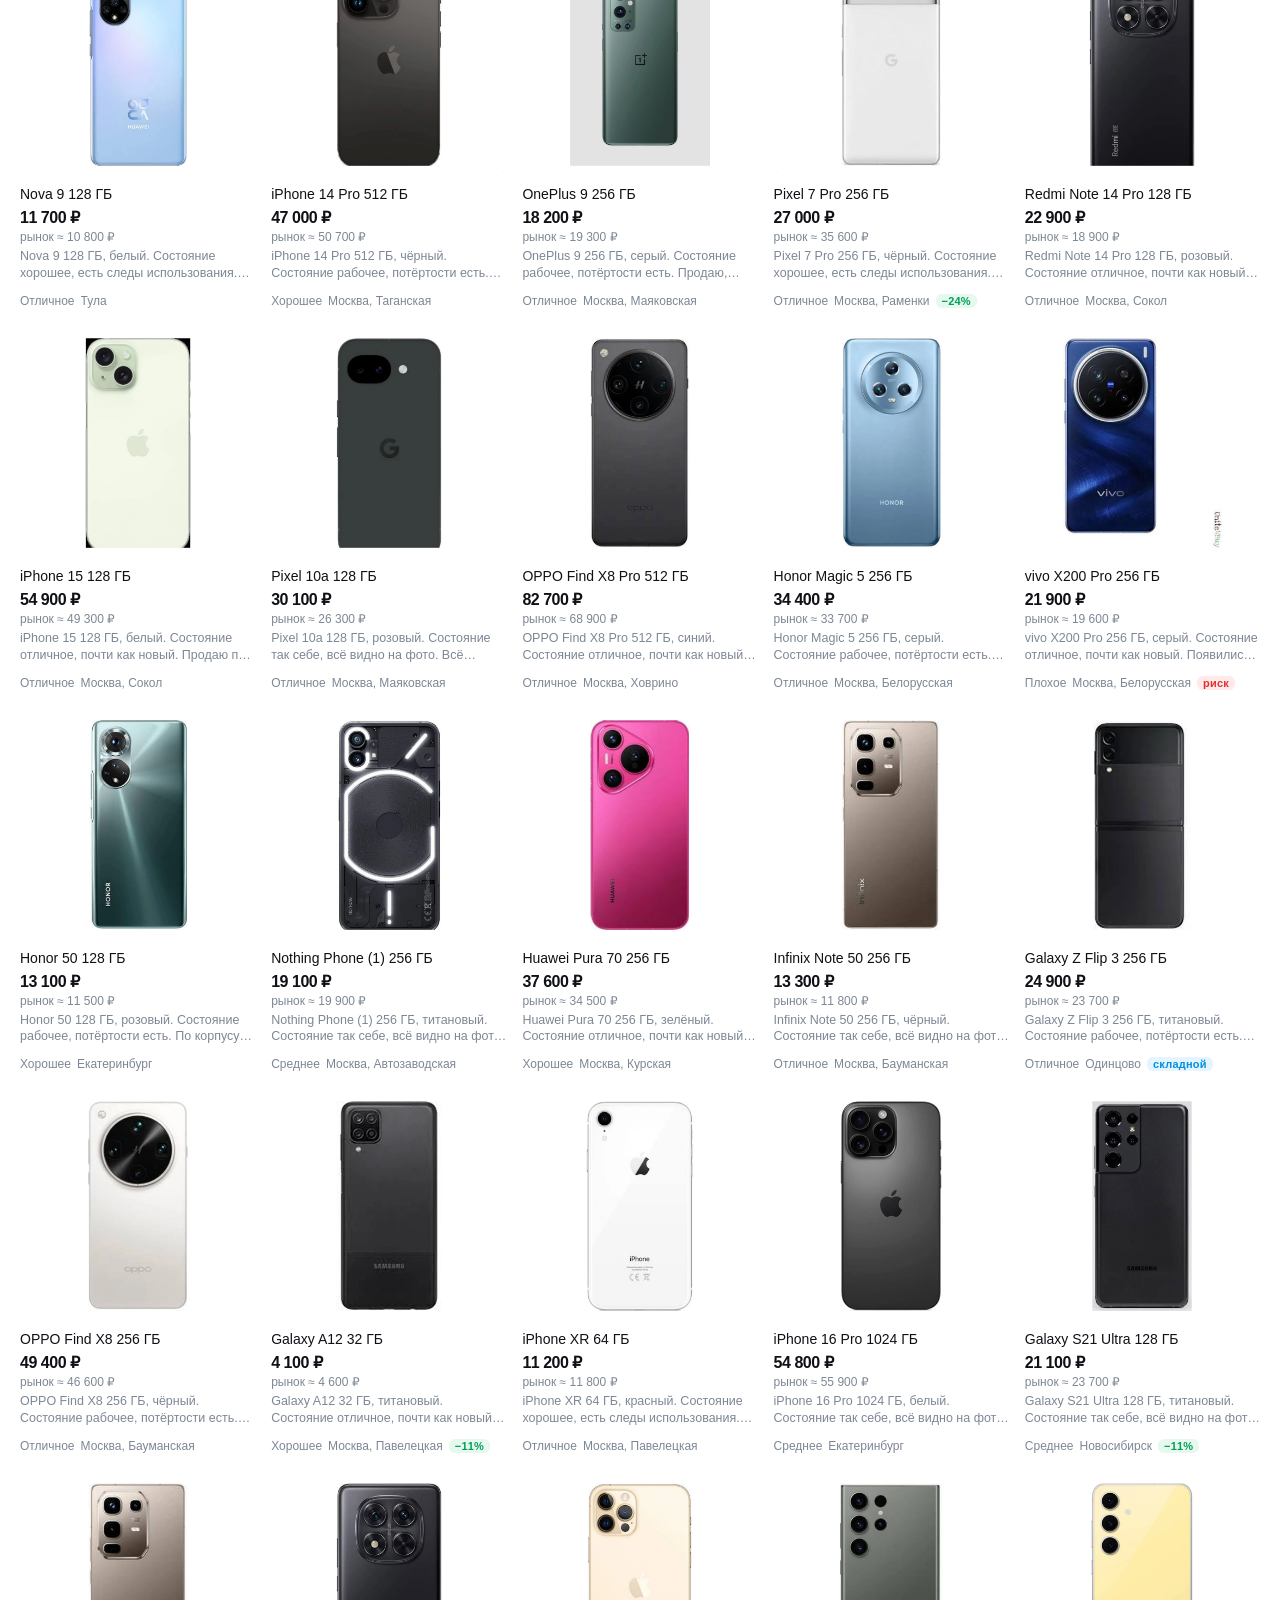
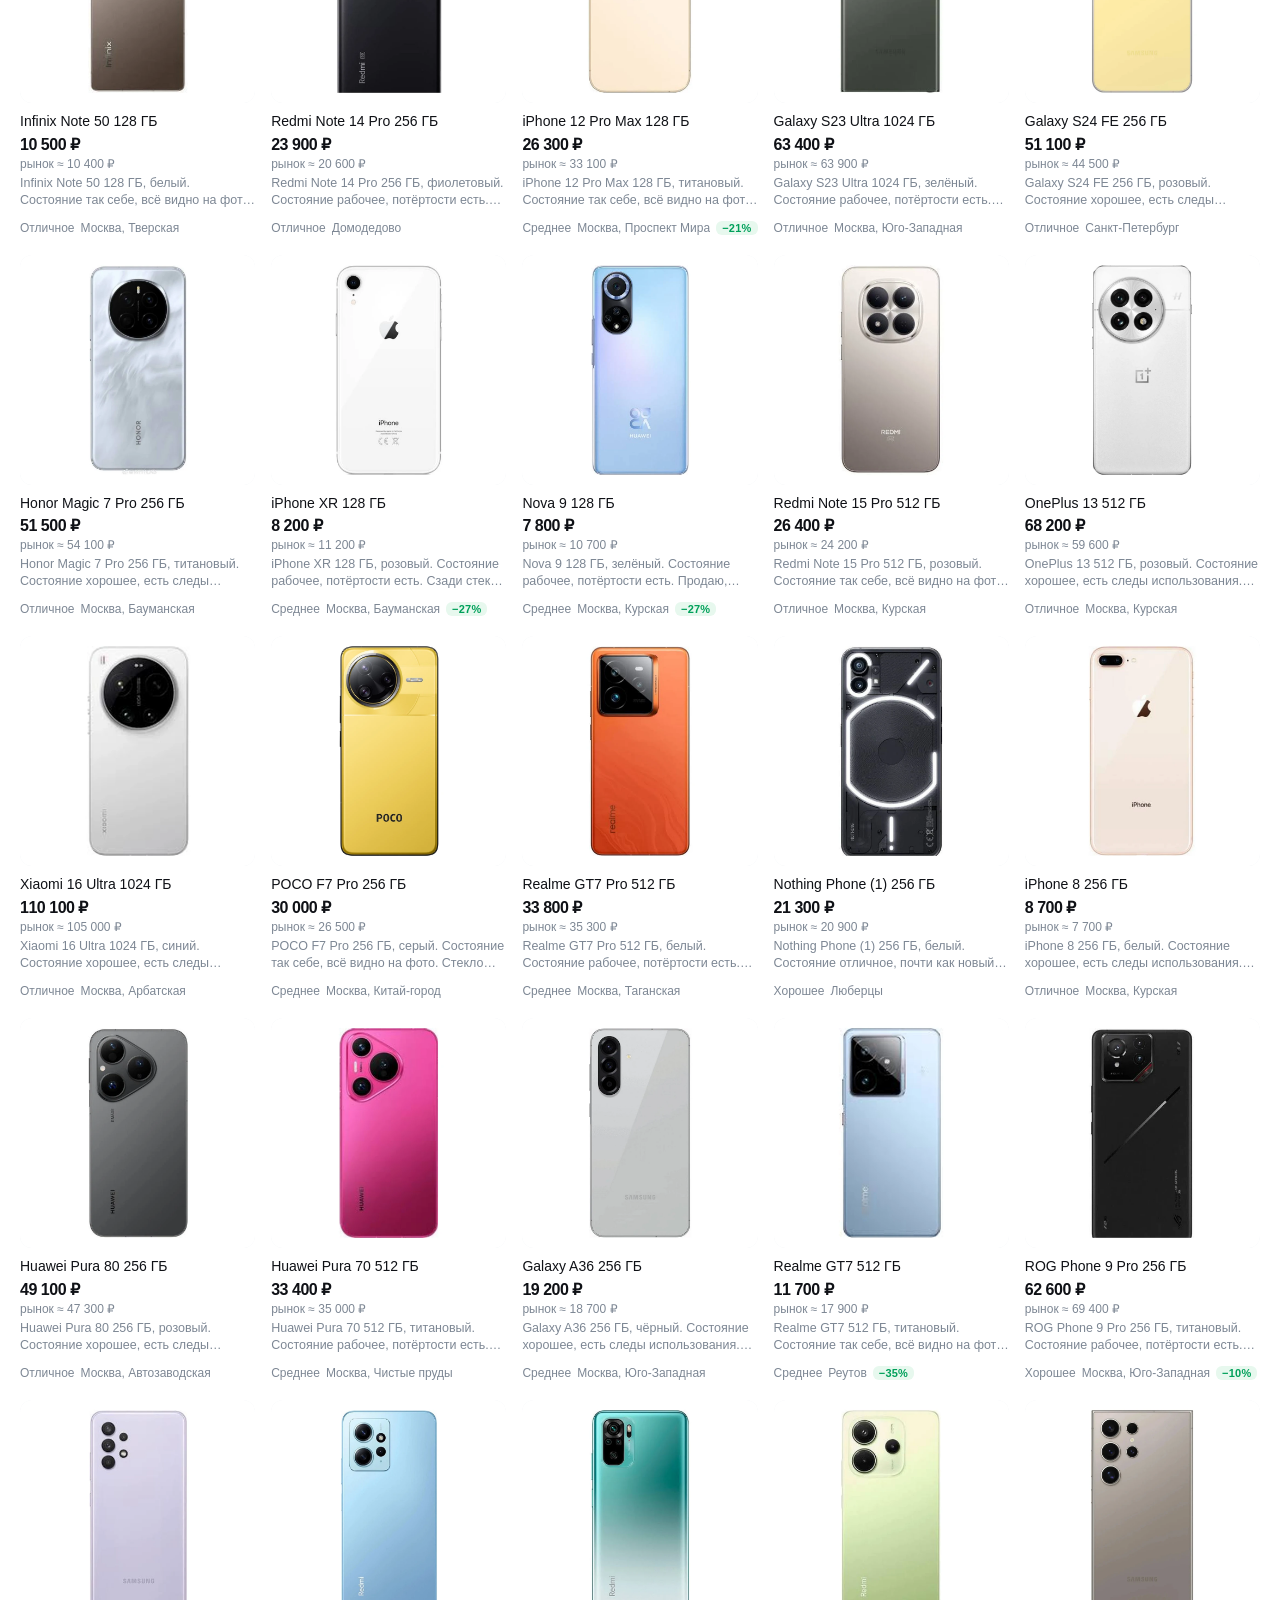
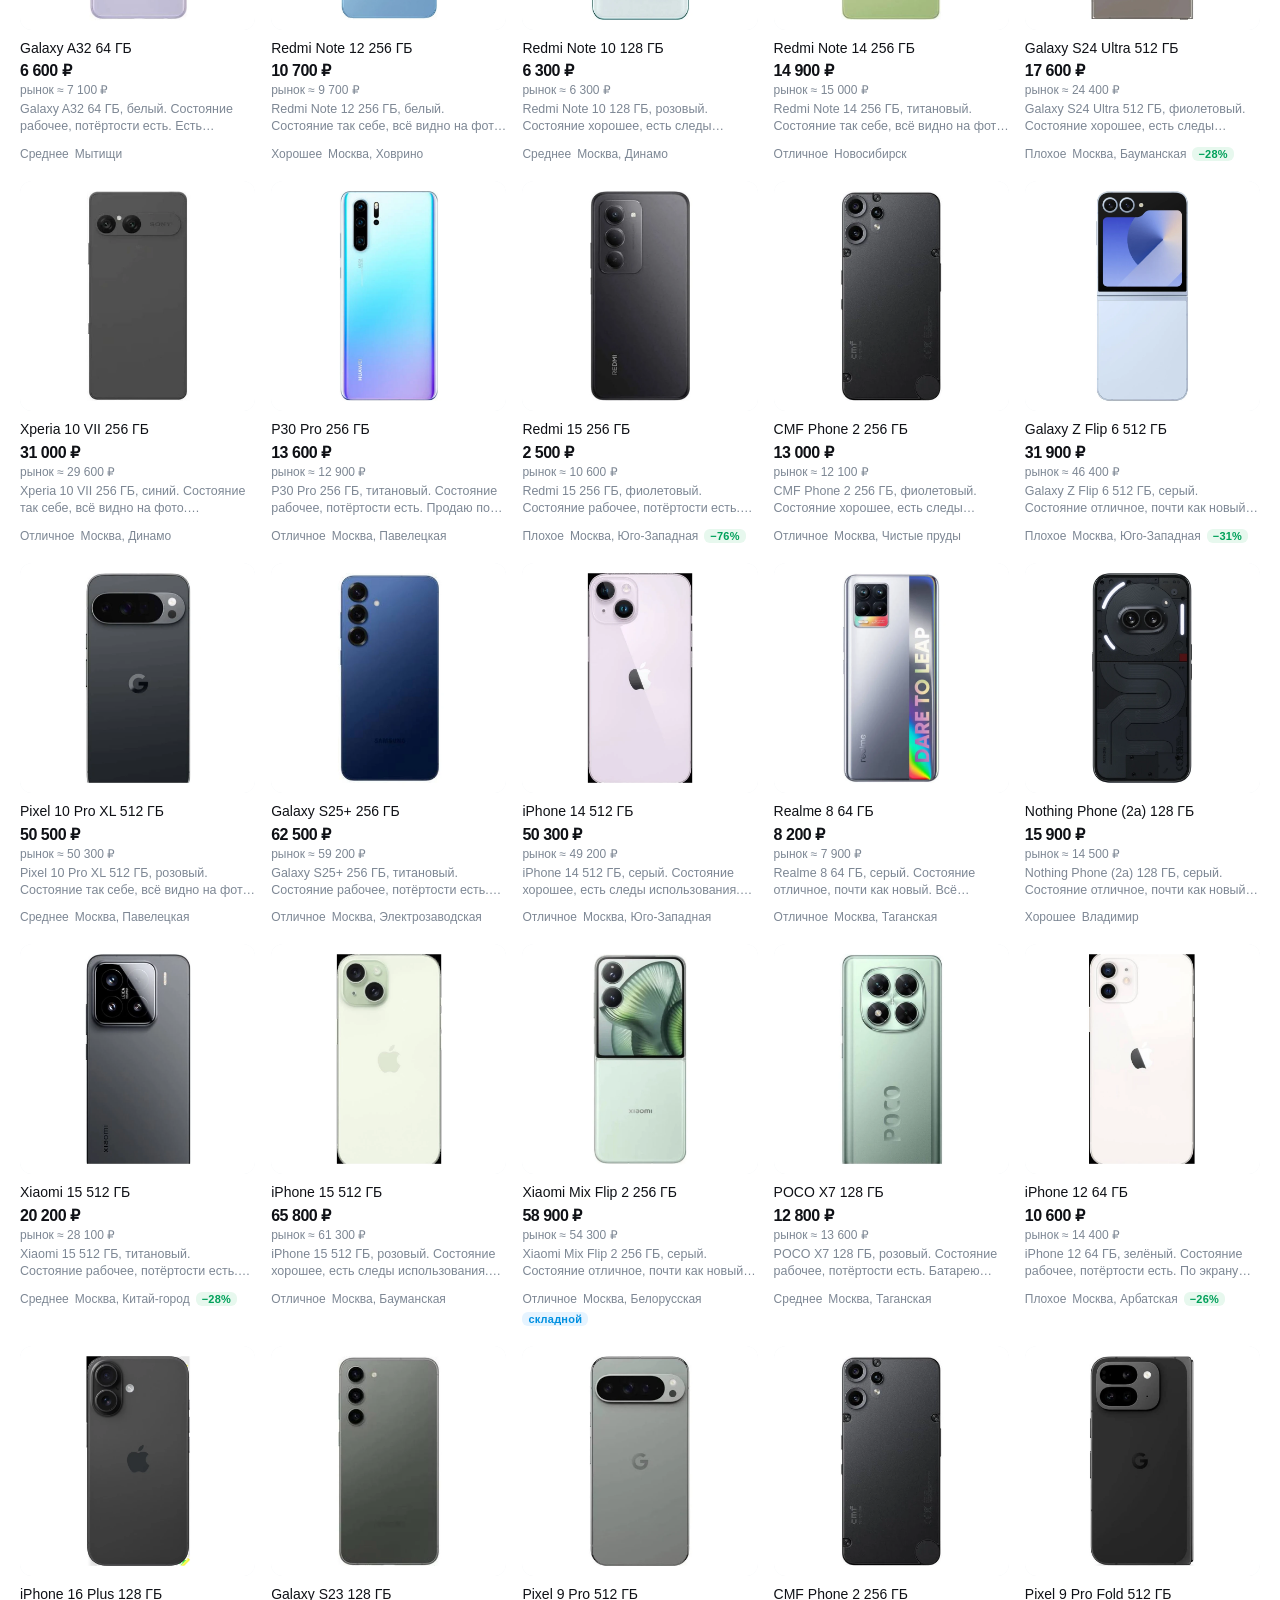
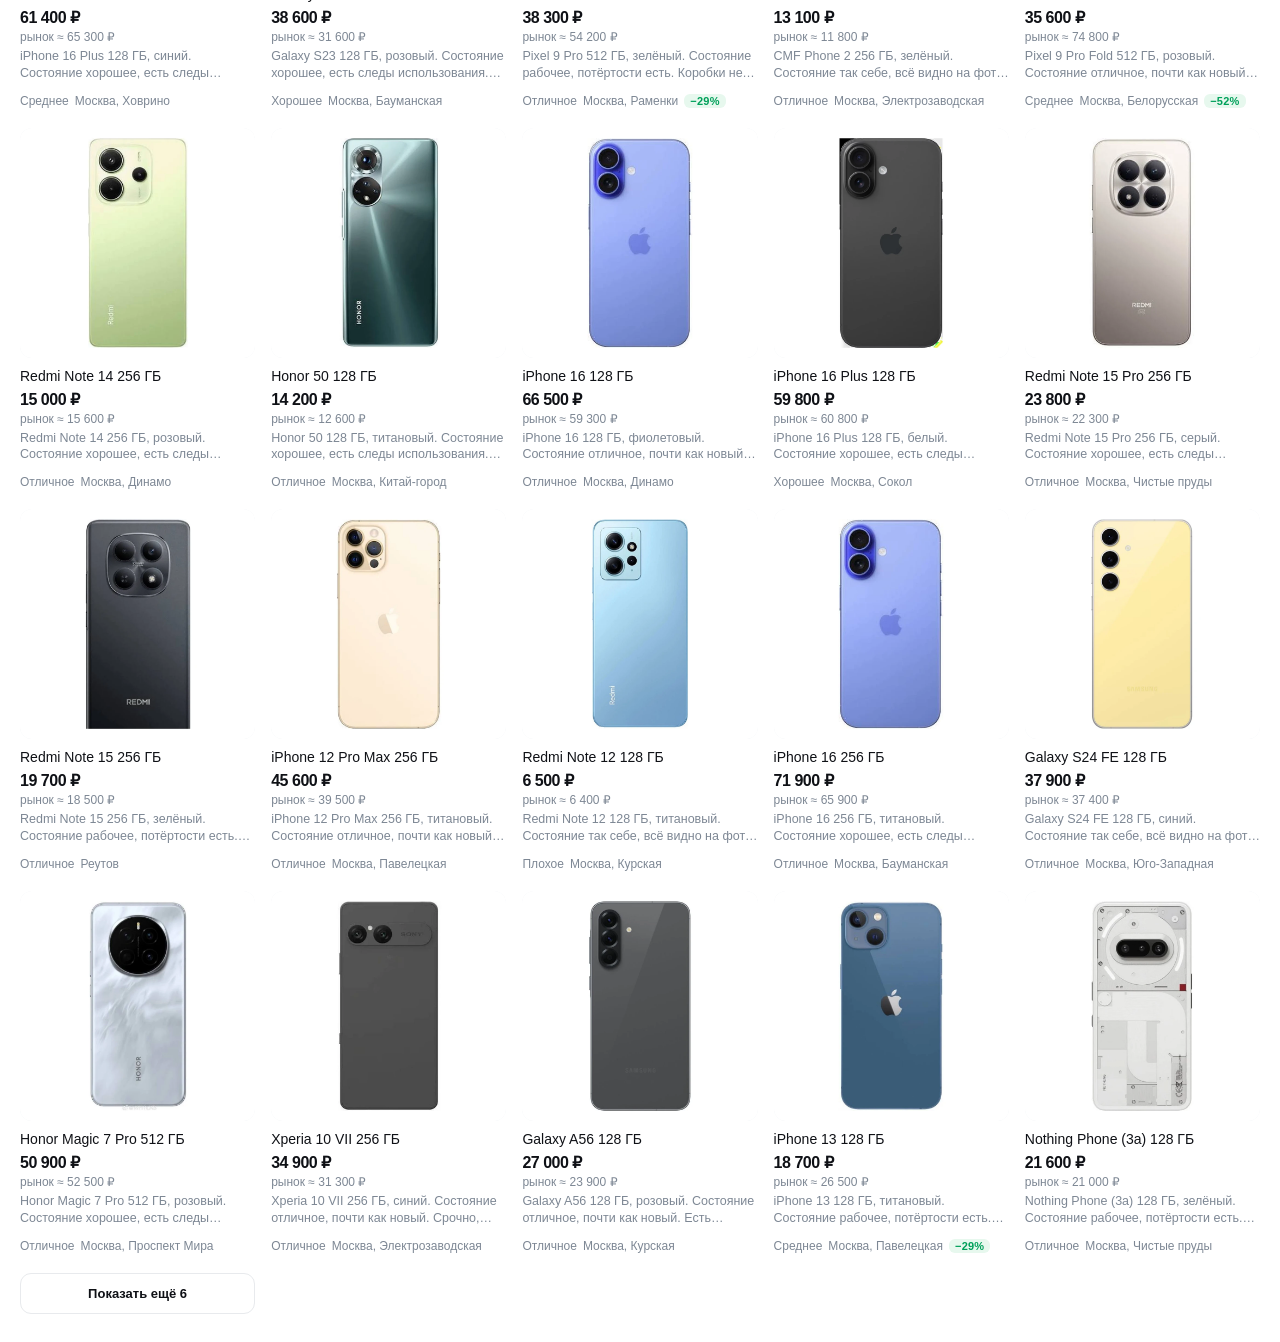
